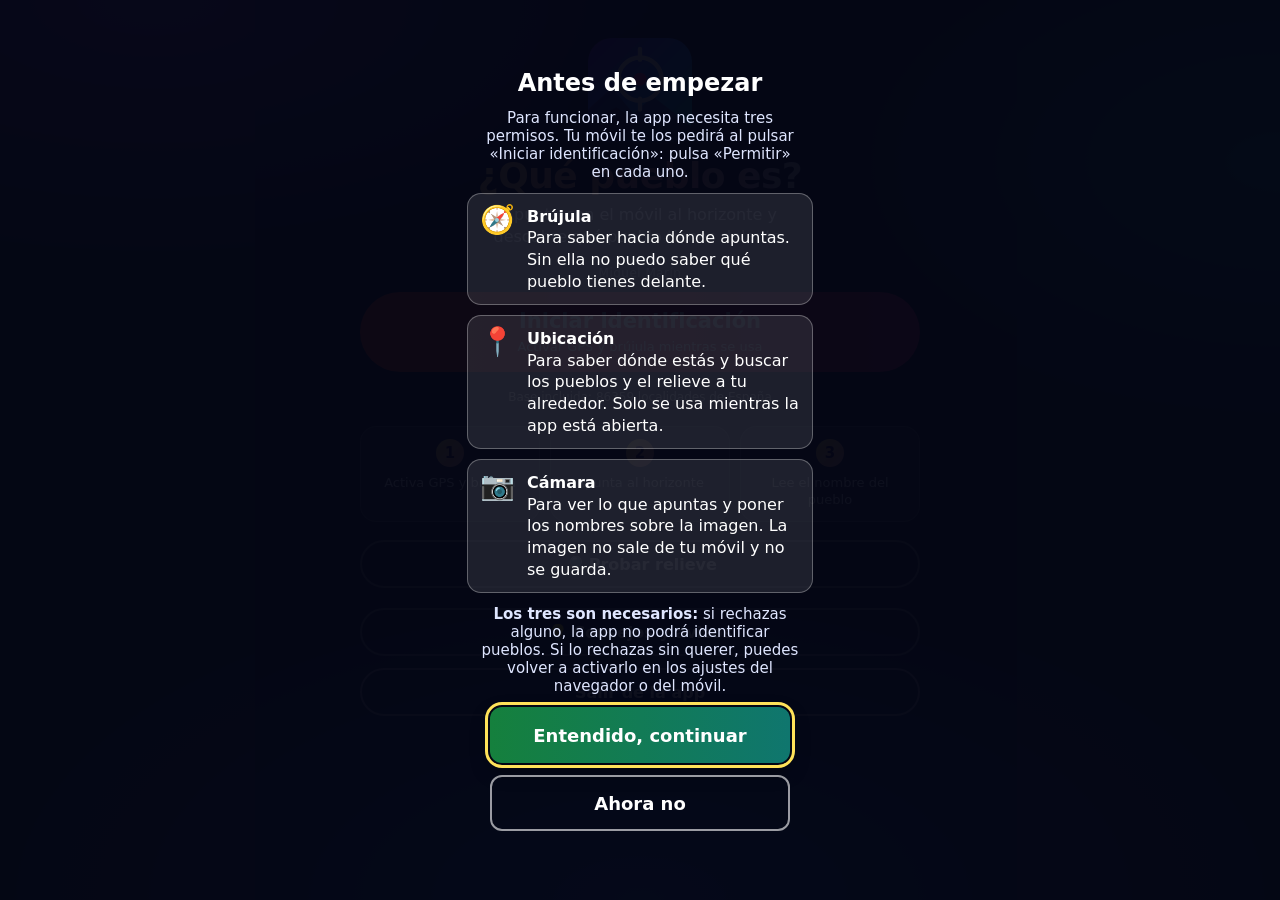
==== index_con_relieve.html @ a260e472 "Add files via upload" ====
<!DOCTYPE html>
<html lang="es">
<head>
<meta charset="utf-8">
<meta name="viewport" content="width=device-width, initial-scale=1, viewport-fit=cover">
<title>¿Qué pueblo es?</title>
<meta name="description" content="Apunta con el móvil al horizonte y descubre qué pueblo tienes delante.">
<meta name="theme-color" content="#0b1026">
<link rel="manifest" href="manifest.json">
<link rel="apple-touch-icon" href="icon.png">
<link rel="icon" type="image/png" href="icon.png">
<meta name="apple-mobile-web-app-capable" content="yes">
<meta name="mobile-web-app-capable" content="yes">
<meta name="apple-mobile-web-app-status-bar-style" content="black-translucent">
<meta name="apple-mobile-web-app-title" content="¿Qué pueblo?">
<style>
/* ---- Base ---- */
:root{color-scheme:dark;box-sizing:border-box}
html{background:#0b1026}
html,body{color:#fff;font-family:system-ui,-apple-system,"Segoe UI",Roboto,sans-serif}
body{margin:0;background:linear-gradient(160deg,#6a11cb 0%,#2575fc 50%,#00c9a7 100%) fixed}
body:not(.on){background:radial-gradient(60% 40% at 12% 0%,rgba(124,58,237,.6),transparent 70%),radial-gradient(50% 40% at 100% 18%,rgba(0,201,167,.45),transparent 70%),radial-gradient(70% 50% at 50% 100%,rgba(37,117,252,.55),transparent 70%),#0b1026;background-attachment:fixed;min-height:100vh}
main{position:relative;z-index:2;max-width:560px;margin:0 auto;padding:calc(env(safe-area-inset-top,0px) + 16px) 16px calc(env(safe-area-inset-bottom,0px) + 16px)}
p{color:#eef2ff;margin:4px 0 14px;font-size:15px}
button{width:100%;min-height:48px;padding:14px;font-size:17px;font-family:inherit;border:0;border-radius:12px;background:linear-gradient(90deg,#d63a12,#b8420a);box-shadow:0 8px 20px rgba(0,0,0,.3);color:#fff;font-weight:600}
button:focus-visible,summary:focus-visible,input:focus-visible,select:focus-visible{outline:3px solid #ffe259;outline-offset:2px}

/* ---- Portada ---- */
#hero{text-align:center;padding:22px 0 6px}
.logo{width:104px;height:104px;display:block;margin:0 auto 14px;filter:drop-shadow(0 14px 24px rgba(0,0,0,.5))}
#hero h1{font-size:36px;line-height:1.1;margin:0 0 8px;letter-spacing:-.5px;background:linear-gradient(90deg,#ffe259,#ff9a9e 55%,#7ee8fa);-webkit-background-clip:text;background-clip:text;-webkit-text-fill-color:transparent}
#hero p{font-size:16px;line-height:1.4;margin:0 auto 22px;max-width:30ch;color:#dfe6ff}
#go{font-size:19px;padding:17px;border-radius:999px;background:linear-gradient(90deg,#e03a1b,#c01b64);animation:pulso 2.4s infinite}
@keyframes pulso{0%,100%{box-shadow:0 8px 22px rgba(221,36,118,.45),0 0 0 0 rgba(255,81,47,.45)}50%{box-shadow:0 8px 22px rgba(221,36,118,.45),0 0 0 14px rgba(255,81,47,0)}}
@media (prefers-reduced-motion:reduce){#go{animation:none}}
#avisoCob{display:none;width:100%;margin:0 auto 16px;max-width:34ch;min-height:0;padding:10px 14px;font-size:15px;font-weight:600;line-height:1.35;border-radius:14px;background:rgba(255,226,89,.16);border:1px solid rgba(255,226,89,.6);box-shadow:none;color:#fff}
#go .go1{display:block;font-size:21px;font-weight:800;line-height:1.2}
#go .go2{display:block;font-size:13px;font-weight:500;line-height:1.3;margin-top:4px;opacity:.95}
.pasos{display:grid;grid-template-columns:repeat(3,1fr);gap:10px;margin:22px 0 14px}
.pasos div{background:rgba(255,255,255,.1);border:1px solid rgba(255,255,255,.18);border-radius:16px;padding:12px 8px;text-align:center;font-size:13px;line-height:1.3;color:#eef2ff;-webkit-backdrop-filter:blur(8px);backdrop-filter:blur(8px)}
.pasos b{display:flex;width:28px;height:28px;margin:0 auto 8px;border-radius:50%;align-items:center;justify-content:center;font-size:15px;color:#1b1040;background:linear-gradient(135deg,#ffe259,#ff9a9e)}
#prov{padding:14px;background:rgba(255,255,255,.1);border:1px solid rgba(255,255,255,.18);border-radius:16px;font-size:15px}
#prov summary{font-weight:600;font-size:16px;cursor:pointer}
#plist{max-height:260px;overflow:auto;display:grid;grid-template-columns:1fr 1fr;gap:6px 10px;margin-top:8px}
#plist label{display:flex;gap:10px;align-items:center;min-height:44px;font-size:16px}
#plist label.hecha{color:#86efac;font-weight:700}
#plist input{accent-color:#ffe259;width:22px;height:22px;flex:none}
.fila{display:flex;gap:8px;margin-top:8px}
.fila button{min-height:48px;padding:12px;font-size:16px;background:rgba(255,255,255,.3);box-shadow:none}
#dl{margin-top:12px;border-radius:999px;background:linear-gradient(90deg,#1d4ed8,#0f766e);box-shadow:none;font-size:17px;font-weight:700;min-height:52px;padding:14px}
#dl:disabled{opacity:.6}
#dlst{font-size:15px;line-height:1.4;margin-top:10px;text-align:center}
#dlst:empty{display:none}
#dlst.mal{background:rgba(185,28,28,.4);border:1px solid #fecaca;border-radius:12px;padding:10px 12px}
#barra{display:none;height:8px;border-radius:99px;background:rgba(255,255,255,.2);margin-top:10px;overflow:hidden}
#barraI{display:block;height:100%;width:0;background:linear-gradient(90deg,#ffe259,#ff9a9e);transition:width .3s}
#probar,#cerrar,#volverMapa,#vconsejos{border-radius:999px;background:transparent;box-shadow:none}
#masop{margin-top:6px;border-radius:16px;background:rgba(255,255,255,.06);border:1px solid rgba(255,255,255,.18);padding:0 14px}
#masop summary{min-height:48px;display:flex;align-items:center;justify-content:center;gap:8px;font-size:16px;font-weight:600;cursor:pointer;list-style:none}
#masop summary::-webkit-details-marker{display:none}
#masop summary::after{content:"▾";transition:transform .2s}
#masop[open] summary::after{transform:rotate(180deg)}
#masop[open]{padding-bottom:14px}
#abrirmapa{min-height:52px;padding:14px;font-size:16px;font-weight:700;text-align:center;background:rgba(255,255,255,.1);border:1px solid rgba(255,255,255,.18);border-radius:16px;box-shadow:none;margin-bottom:12px}
#mapaPant{display:none}
body.mapa #mapaPant{display:block}
body.mapa #hero,body.mapa #extras{display:none}
#mapaPant h2{margin:10px 0 4px;font-size:26px}
#mapaAviso{display:none;background:rgba(255,226,89,.16);border:1px solid rgba(255,226,89,.55);border-radius:14px;padding:11px 13px;font-size:14px;line-height:1.45;margin:0 0 14px;color:#fff}
#mapaPant #plist{max-height:50vh}
#volverMapa{margin-top:18px;border:2px solid rgba(255,255,255,.45);font-size:16px;padding:12px}
#probres{font-size:14px;line-height:1.5;margin-top:8px;text-align:center;color:#ffe259}
#probar{margin-top:4px;border:2px solid rgba(255,255,255,.35);font-size:16px;min-height:48px;padding:11px}
#vconsejos{margin-top:12px;border:2px solid rgba(255,255,255,.35);font-size:16px;min-height:48px;padding:12px}
#cerrar{margin-top:12px;border:2px solid rgba(255,255,255,.45);font-size:16px;min-height:48px;padding:12px}
#adios{display:none;position:fixed;inset:0;z-index:20;flex-direction:column;align-items:center;justify-content:center;gap:12px;text-align:center;padding:30px;color:#fff;background:radial-gradient(60% 40% at 12% 0%,rgba(124,58,237,.7),transparent 70%),radial-gradient(70% 50% at 50% 100%,rgba(37,117,252,.6),transparent 70%),#0b1026}
#conf{display:none;position:fixed;inset:0;z-index:30;flex-direction:column;align-items:center;justify-content:center;gap:14px;text-align:center;padding:30px;color:#fff;background:rgba(5,7,20,.94)}
#conf h2{margin:0;font-size:24px}
#conf p{max-width:30ch;color:#dfe6ff;margin:0 0 6px;font-size:17px}
#conf button{max-width:300px;min-height:56px;font-size:18px;font-weight:700}
#confno{background:linear-gradient(90deg,#15803d,#0f766e)}
#confsi{background:#b91c1c;border:2px solid #fecaca;box-shadow:none}
#estado{display:none}
body.on #estado{display:grid;grid-template-columns:repeat(3,1fr);gap:5px;margin:4px 0 2px}
.ch{display:flex;align-items:center;justify-content:center;text-align:center;min-height:44px;padding:4px 6px;border-radius:14px;font-size:15px;font-weight:800;line-height:1.2;color:#fff;border:2px solid transparent}
.ch.ok{background:#15803d;border-color:#86efac}
.ch.av{background:#b45309;border-color:#fcd34d}
.ch.mal{background:#b91c1c;border-color:#fecaca}
.ch.n{background:rgba(0,0,0,.5);border-color:rgba(255,255,255,.55)}
#permisos{display:none;position:fixed;inset:0;z-index:30;flex-direction:column;align-items:center;justify-content:center;gap:12px;padding:24px;color:#fff;background:rgba(5,7,20,.96);overflow:auto}
#autor{display:block;margin:-4px 0 12px;font-size:12px;letter-spacing:.04em;color:#dfe6ff;opacity:.7;text-align:center}
#permisos h2{margin:0;font-size:24px;text-align:center}
#permisos p{max-width:34ch;margin:0;text-align:center;color:#dfe6ff;font-size:15px}
#permisos ul{list-style:none;margin:0;padding:0;max-width:34ch;display:grid;gap:10px}
#permisos li{display:flex;gap:12px;align-items:flex-start;font-size:16px;line-height:1.35;background:rgba(255,255,255,.1);border:1px solid rgba(255,255,255,.3);border-radius:14px;padding:12px}
#permisos .pi{font-size:28px;line-height:1}
#permisos button{max-width:300px;min-height:56px;font-size:18px;font-weight:700}
#permok{background:linear-gradient(90deg,#15803d,#0f766e)}
#permno{background:transparent;border:2px solid rgba(255,255,255,.6);box-shadow:none}
#adios h2{margin:0}
#adios p{max-width:28ch;color:#dfe6ff;margin:0 0 10px}
#adios button{max-width:240px}
.emoji{font-size:54px}

/* ---- Resultados ---- */
#rumbo{display:inline-block;background:rgba(255,255,255,.22);padding:4px 14px;border-radius:999px;font-size:20px;font-weight:700;color:#fff;margin:16px 0 4px}
#mejor{font-size:34px;font-weight:700;margin:6px 0;min-height:48px;word-break:break-word;background:linear-gradient(90deg,#ffe259,#ff9a9e);-webkit-background-clip:text;background-clip:text;-webkit-text-fill-color:transparent;color:transparent}
.it{background:rgba(255,255,255,.2);border:0;border-left:6px solid #ffe259;border-radius:10px;padding:10px 12px;margin:6px 0;display:flex;justify-content:space-between;gap:8px;font-size:15px;color:#fff;-webkit-backdrop-filter:blur(6px);backdrop-filter:blur(6px)}
.it:nth-child(2){border-left-color:#ff6ec4}
.it:nth-child(3){border-left-color:#7ee8fa}
.it span:last-child{color:#fff;opacity:.85;white-space:nowrap}
#msg{color:#fff;opacity:.9;font-size:14px;margin-top:12px;text-align:center}
#msg.aviso{opacity:1;font-size:16px;font-weight:600;line-height:1.4;padding:10px 12px;border-radius:12px;background:rgba(255,226,89,.18);border:1px solid rgba(255,226,89,.6)}
#brj{font-size:13px;color:#ffe259;text-align:center;margin-top:6px}
#info{font-size:12px;opacity:.85;margin-top:6px;text-align:center}

/* ---- Modo cámara (body.on) ---- */
#cam{position:fixed;inset:0;width:100%;height:100%;object-fit:cover;z-index:0;background:#000;display:none;transform-origin:center center}
#mira{display:none;position:fixed;left:50%;top:50%;width:70px;height:70px;margin:-35px 0 0 -35px;border:2px solid #00f5d4;border-radius:50%;box-shadow:0 0 0 1px rgba(0,0,0,.5),0 0 18px #00f5d4;z-index:1;pointer-events:none;transition:top .2s}
#mira::after{content:"";position:absolute;left:50%;top:50%;width:10px;height:10px;margin:-5px 0 0 -5px;background:#ff2d95;border-radius:50%;box-shadow:0 0 10px #ff2d95}
#sil{position:fixed;inset:0;width:100%;height:100%;z-index:1;pointer-events:none;display:none}
#etq{position:fixed;inset:0;z-index:1;pointer-events:none;overflow:hidden}
#etq>i,#etq>div{left:0;top:0;will-change:transform}
.et{position:absolute;transform:translate(-50%,-100%);padding:4px 10px;border-radius:999px;background:rgba(0,0,0,.82);border:1px solid rgba(255,255,255,.35);color:#fff;font-size:15px;font-weight:700;white-space:nowrap}
.et small{font-weight:500;opacity:.95}
body.on #cam,body.on #mira{display:block}
.pt{position:absolute;width:14px;height:14px;margin:-7px 0 0 -7px;border-radius:50%;border:2px solid #fff;box-shadow:0 0 0 1px rgba(0,0,0,.7),0 0 6px rgba(0,0,0,.8)}
.pt.sel{width:22px;height:22px;margin:-11px 0 0 -11px;border-width:3px;animation:lat 1.2s infinite}
@keyframes lat{0%{box-shadow:0 0 0 0 rgba(255,255,255,.85)}100%{box-shadow:0 0 0 16px rgba(255,255,255,0)}}
@media (prefers-reduced-motion:reduce){.pt.sel{animation:none}}
.ln{position:absolute;width:2px;margin-left:-1px;opacity:.85}
.pk{position:absolute;width:0;height:0;margin-left:-8px;border-left:8px solid transparent;border-right:8px solid transparent;border-bottom:15px solid #80ed99;filter:drop-shadow(0 0 2px #000)}
.et{border-width:2px}
.et.sel{font-size:18px;color:#111}
.et.sel small{opacity:.9}
#leyenda{display:none}
body.on #leyenda{display:block;position:fixed;z-index:1;left:8px;top:50%;transform:translateY(-50%);padding:6px 10px;border-radius:10px;background:rgba(0,0,0,.75);font-size:14px;font-weight:600;line-height:1.6;pointer-events:none}
#leyenda i{display:inline-block;width:10px;height:10px;border-radius:50%;margin-right:5px;vertical-align:-1px;border:1px solid #fff}
#leyenda div{display:none}
#leyenda div.v{display:block}
body.on #leyenda.vacia{display:none}
body.on main{max-width:none;background:linear-gradient(135deg,rgba(106,17,203,.8),rgba(37,117,252,.72));border-radius:0 0 16px 16px;padding:calc(env(safe-area-inset-top,0px) + 6px) 12px 8px}
/* Panel compacto: deja más cámara a la vista para los pueblos */
body.on #rumbo{font-size:14px;margin:4px 0 2px;padding:3px 10px;flex:1 1 auto;min-width:0;max-width:100%;white-space:nowrap;overflow:hidden;text-overflow:ellipsis;vertical-align:top}
body.on .ch{min-height:34px;padding:2px 4px;border-radius:12px;font-size:13px}
body.on #mejor{min-height:36px;margin:2px 0;line-height:1.15}
body.on .it{padding:5px 10px;margin:3px 0;font-size:14px}
body.on #msg{margin-top:4px;font-size:13px;line-height:1.25}
body.on #msg.aviso{font-size:14px;padding:6px 10px}
body.on #brj{margin-top:3px;font-size:12px;line-height:1.25}
body.on #info{display:none}
/* Pestaña para plegar el panel: solo quedan el rumbo y el nombre del pueblo */
#plegar{display:none}
body.on #plegar{display:block;position:absolute;left:50%;bottom:-26px;transform:translateX(-50%);width:68px;min-height:0;height:26px;padding:0;border:1px solid rgba(255,255,255,.4);border-top:0;border-radius:0 0 14px 14px;background:rgba(37,40,120,.88);box-shadow:none;font-size:13px;line-height:1;z-index:3}
body.on main.plegado #estado,body.on main.plegado #lista,body.on main.plegado #msg,body.on main.plegado #brj,body.on main.plegado #rumbo{display:none}
body:not(.on) #rumbo,body:not(.on) #mejor,body:not(.on) #lista{display:none}
body.on #hero,body.on #extras{display:none}
/* Solo con la cámara activa se bloquea el zoom del navegador (el pellizco controla el zoom de la cámara) */
body.on,body.on *{touch-action:pan-x pan-y}
#bar,#zoom{display:none}
/* Barra inferior: icono + texto bajo cada botón */
body.on #bar{display:grid;grid-template-columns:repeat(4,1fr);gap:8px;position:fixed;z-index:5;left:0;right:0;bottom:0;padding:8px 8px calc(env(safe-area-inset-bottom,0px) + 8px);background:rgba(8,10,28,.94);-webkit-backdrop-filter:blur(10px);backdrop-filter:blur(10px);border-top:1px solid rgba(255,255,255,.2)}
#bar button{display:flex;flex-direction:column;align-items:center;justify-content:center;gap:2px;width:auto;min-width:0;min-height:68px;padding:6px 2px;border:2px solid rgba(255,255,255,.55);border-radius:14px;background:rgba(255,255,255,.14);box-shadow:none;font-size:14px;font-weight:700;line-height:1.15;text-align:center}
#bar .ic{font-size:24px;line-height:1}
#bar #calbtn{background:#1d4ed8;border-color:#bfdbfe}
#calbtn.pista{animation:pista 1s ease-in-out 6}
@keyframes pista{0%,100%{box-shadow:0 0 0 0 rgba(255,226,89,.9)}50%{box-shadow:0 0 0 8px rgba(255,226,89,0)}}
@media (prefers-reduced-motion:reduce){#calbtn.pista{animation:none;outline:3px solid #ffe259}}
/* Terminar: arriba a la derecha, lejos de la barra, y siempre con confirmación */
/* Terminar: en la primera fila del panel, a la derecha del rumbo, sin tapar los botones de estado */
#fila1{display:none}
body.on #fila1{display:flex;align-items:center;justify-content:space-between;gap:8px}
body.on #salir{display:flex;align-items:center;justify-content:center;gap:6px;flex:none;margin-left:auto;width:auto;min-width:44px;min-height:36px;padding:4px 12px;border:2px solid #fecaca;border-radius:999px;background:#b91c1c;box-shadow:none;font-size:14px;font-weight:700}
/* Interruptores: color + «Sí/No» siempre visibles */
#bar .tg[aria-pressed="true"]{background:#15803d;border-color:#86efac}
#bar .tg[aria-pressed="false"]{background:rgba(255,255,255,.1);border-color:rgba(255,255,255,.55)}
.est{display:inline-block;min-width:40px;padding:1px 8px;border-radius:99px;font-size:12px;font-weight:800;line-height:1.3}
.tg[aria-pressed="true"] .est{background:#fff;color:#14532d}
.tg[aria-pressed="false"] .est{background:rgba(255,255,255,.22);color:#fff}
.tg[aria-pressed="true"] .est::after{content:"Sí"}
.tg[aria-pressed="false"] .est::after{content:"No"}
/* Aldeas: dice qué se ve (pueblos y aldeas, o solo pueblos) en vez de Sí/No */
#aldeas .est{min-width:0;padding:1px 6px;font-size:11px;line-height:1.15;white-space:normal;text-align:center;border-radius:10px}
#aldeas[aria-pressed="true"] .est::after{content:"Con aldeas"}
#aldeas[aria-pressed="false"] .est::after{content:"Solo pueblos"}
/* Más lejos: muestra el alcance real en km en vez de Sí/No */
#lejosb[aria-pressed="false"] .est::after{content:"40 km"}
#lejosb[aria-pressed="true"] .est::after{content:"80 km"}
/* Zoom con nivel visible + botón de enfoque con texto */
body.on #zoom{display:flex;flex-direction:column;align-items:center;gap:6px;position:fixed;z-index:5;right:8px;top:50%;transform:translateY(-50%);padding:8px 6px;border-radius:18px;background:rgba(0,0,0,.55)}
#zoom button{display:flex;flex-direction:column;align-items:center;justify-content:center;width:56px;height:52px;padding:0;border:2px solid rgba(255,255,255,.6);border-radius:14px;font-size:26px;line-height:1;background:rgba(255,255,255,.2);box-shadow:none}
#zoom #enf{height:58px;font-size:12px;font-weight:700;gap:2px;margin-top:4px}
#zoom #enf .ic{font-size:22px;line-height:1}
#toast{display:none;position:fixed;z-index:6;left:50%;bottom:calc(env(safe-area-inset-bottom,0px) + 176px);transform:translateX(-50%);width:max-content;max-width:86vw;padding:12px 20px;border-radius:999px;background:rgba(0,0,0,.9);border:1px solid rgba(255,255,255,.6);font-size:16px;font-weight:600;text-align:center;pointer-events:none}
#toast.v{display:block;animation:tst 6s ease forwards}
@keyframes tst{0%{opacity:0}8%{opacity:1}85%{opacity:1}100%{opacity:0}}
#foco{position:fixed;width:74px;height:74px;margin:-37px 0 0 -37px;border:2px solid #ffe259;border-radius:50%;box-shadow:0 0 0 1px rgba(0,0,0,.5);z-index:1;pointer-events:none;display:none}
#foco.v{display:block;animation:foc 1.2s ease-out forwards}
#giro{display:none}
@media (orientation:landscape) and (pointer:coarse){body.on #giro{display:flex;position:fixed;inset:0;z-index:40;flex-direction:column;align-items:center;justify-content:center;gap:8px;padding:24px;box-sizing:border-box;background:rgba(5,7,20,.94);color:#fff;font-size:20px;font-weight:700;text-align:center}body.on #giro small{font-size:14px;font-weight:500;opacity:.9}}
#toque{position:fixed;left:0;top:0;z-index:3;pointer-events:none;display:none;max-width:80vw;box-sizing:border-box;padding:8px 14px;border-radius:14px;background:rgba(0,0,0,.88);border:2px solid #ffe259;color:#fff;font-size:18px;font-weight:700;text-align:center;box-shadow:0 6px 18px rgba(0,0,0,.5)}
#toque small{display:block;font-weight:500;font-size:13px;opacity:.9}
@keyframes foc{0%{transform:scale(1.6);opacity:.2}25%{transform:scale(1);opacity:1}100%{transform:scale(1);opacity:0}}
#fdw{display:none}
body.on #fdw.v{display:flex;align-items:center;gap:10px;position:fixed;z-index:5;left:12%;right:12%;bottom:calc(env(safe-area-inset-bottom,0px) + 100px);padding:8px 14px;border-radius:999px;background:rgba(0,0,0,.7);font-size:15px;font-weight:600}
#fdw input{flex:1;width:auto;min-width:0;height:32px}
#fdw button{width:auto;min-height:48px;padding:8px 16px;font-size:15px;box-shadow:none;background:rgba(255,255,255,.3)}
#zval{font-size:13px;font-weight:800;color:#fff;text-shadow:0 1px 3px #000;white-space:nowrap;padding:2px 0}

/* ---- Panel de calibración (compacto, deja visible la mira) ---- */
#cal{display:none;position:fixed;z-index:15;left:0;right:0;bottom:0;max-height:46vh;overflow:auto;-webkit-overflow-scrolling:touch;padding:12px 16px calc(env(safe-area-inset-bottom,0px) + 14px);background:rgba(10,12,30,.98);color:#fff;border-radius:22px 22px 0 0;box-shadow:0 -10px 30px rgba(0,0,0,.5)}
#cal h3{margin:0 0 4px;font-size:17px}
#cal p{font-size:13px;line-height:1.35;margin:0 0 8px;color:#dfe6ff}
#cal select{width:100%;min-height:48px;padding:10px;font-size:16px;border-radius:12px;border:1px solid rgba(255,255,255,.3);background:#1a1d3a;color:#fff;margin-bottom:6px}
#cal .chk{display:flex;gap:10px;align-items:center;font-size:15px;min-height:44px;margin:0}
#cal .chk input{width:22px;height:22px;flex:none}
.cs{display:flex;align-items:center;gap:8px;margin:8px 0 6px;font-size:15px;line-height:1.3;font-weight:600}
.cs b{display:inline-flex;flex:none;width:26px;height:26px;border-radius:50%;align-items:center;justify-content:center;font-size:14px;color:#1b1040;background:#ffe259}
#cal button{margin-top:0;min-height:48px;font-size:16px;padding:12px 8px}
#cal #calreset,#cal #calcerrar{background:transparent;border:2px solid rgba(255,255,255,.6);box-shadow:none}
#cal #calocho,#cal #calhor,#cal #calgps,#cal #calreset{margin-top:8px;width:100%}
#calok{background:linear-gradient(90deg,#15803d,#0f766e);font-weight:800;font-size:17px}
#calgps{background:linear-gradient(90deg,#1d4ed8,#0f766e)}
#calocho{background:linear-gradient(90deg,#6d28d9,#1d4ed8)}
#calhor{background:linear-gradient(90deg,#0f766e,#1d4ed8)}
.fila2{display:grid;grid-template-columns:1fr 1fr;gap:8px;margin-top:8px}
.calok2{grid-template-columns:2fr 1fr}
#calst{font-size:14px;line-height:1.4;color:#ffe259;margin:8px 0 0;min-height:20px}
#ocho{text-align:center}
#ochot{font-size:15px;line-height:1.4;margin:6px 0 10px;color:#ffe259}
#cal.menu{max-height:74vh}
#cal .cv{display:none}
#cal .cm{display:flex;gap:12px;align-items:center;justify-content:flex-start;text-align:left;width:100%;margin-top:8px;min-height:64px;padding:10px 12px;border-radius:14px;background:rgba(255,255,255,.12);border:1px solid rgba(255,255,255,.4);box-shadow:none;font-size:16px;font-weight:700;line-height:1.25}
#cal .cm small{display:block;font-weight:400;font-size:13px;opacity:.92}
#cal .cm .ic{font-size:26px;line-height:1;flex:none}
#cal .cback{background:transparent;border:2px solid rgba(255,255,255,.6);box-shadow:none;margin-bottom:8px;min-height:44px;padding:8px 14px;width:auto}
#cal .nota{font-size:13px;line-height:1.4;color:#dfe6ff;margin:8px 0 0}
#guia{display:none;position:fixed;inset:0;z-index:32;flex-direction:column;align-items:center;gap:10px;padding:calc(env(safe-area-inset-top,0px) + 18px) 18px calc(env(safe-area-inset-bottom,0px) + 18px);color:#fff;background:rgba(5,7,20,.97);overflow:auto;-webkit-overflow-scrolling:touch}
#guia h2{margin:0;font-size:24px;text-align:center}
#guia h3{margin:8px 0 0;font-size:17px;color:#ffe259;width:100%;max-width:38ch}
#guia ul{list-style:none;margin:0;padding:0;max-width:38ch;width:100%;display:grid;gap:8px}
#guia li{display:flex;gap:12px;align-items:flex-start;font-size:15px;line-height:1.35;background:rgba(255,255,255,.1);border:1px solid rgba(255,255,255,.3);border-radius:14px;padding:10px 12px}
#guia .pi{font-size:24px;line-height:1;flex:none;width:30px;text-align:center}
#guia button{max-width:300px;min-height:56px;font-size:18px;font-weight:700;margin-top:6px;flex:none;background:linear-gradient(90deg,#15803d,#0f766e)}
</style>
</head>
<body>
<video id="cam" playsinline muted autoplay></video>
<canvas id="sil" aria-hidden="true"></canvas>
<div id="etq"></div>
<div id="mira"></div>
<div id="foco" aria-hidden="true"></div>
<div id="giro" role="status">📱 Pon el móvil en vertical<small>La brújula y las etiquetas solo funcionan con el móvil en posición vertical.</small></div>
<div id="toque" role="status" aria-live="polite"></div>
<div id="leyenda" aria-hidden="true"><div id="lgC"><span style="color:#ff4d6d">●</span> ciudad</div><div id="lgP"><span style="color:#ffd60a">●</span> pueblo</div><div id="lgA"><span style="color:#00e5ff">●</span> aldea</div><div id="lgK"><span style="color:#80ed99">▲</span> Pico</div></div>
<main>
<button id="plegar" type="button" aria-label="Ocultar o mostrar el panel" aria-expanded="true">▲</button>
<section id="hero">
<svg class="logo" viewBox="0 0 96 96" aria-hidden="true"><defs><linearGradient id="lg" x1="0" y1="0" x2="1" y2="1"><stop offset="0" stop-color="#6a11cb"/><stop offset=".5" stop-color="#2575fc"/><stop offset="1" stop-color="#00c9a7"/></linearGradient><clipPath id="lc"><rect width="96" height="96" rx="22"/></clipPath></defs><rect width="96" height="96" rx="22" fill="url(#lg)"/><g clip-path="url(#lc)"><path d="M0 96V66l22-20 20 24 18-16 36 28v14z" fill="#28105a" opacity=".6"/><path d="M0 96V78l26-14 22 14 20-10 28 14v14z" fill="#140a3c" opacity=".75"/></g><circle cx="48" cy="38" r="20" fill="none" stroke="#fff" stroke-width="4"/><path d="M48 10v10M48 56v10M20 38h10M66 38h10" stroke="#fff" stroke-width="4" stroke-linecap="round"/><circle cx="48" cy="38" r="6" fill="#ff2d95"/></svg>
<h1>¿Qué pueblo es?</h1>
<p>Apunta con el móvil al horizonte y descubre qué pueblo tienes delante.</p>
<small id="autor">Miguel Marín</small>
<button id="go" type="button"><span class="go1">Iniciar identificación</span><span class="go2">Activar GPS y brújula mientras se usa</span></button>
</section>
<div id="fila1"><div id="rumbo"></div><button id="salir" type="button" title="Termina la identificación y apaga cámara, GPS y brújula"><span aria-hidden="true">✕</span><span>Terminar</span></button></div>
<div id="estado" aria-label="Estado de GPS, brújula y calibración"><span id="eGps" class="ch n">GPS …</span><span id="eBrj" class="ch n">Brújula …</span><span id="eCal" class="ch n">Sin calibrar</span></div>
<div id="mejor" aria-live="polite" aria-atomic="true"></div>
<div id="lista"></div>
<div id="msg" role="status"></div>
<div id="brj"></div>
<div id="info"></div>
<section id="extras">
<div class="pasos"><div><b aria-hidden="true">1</b>Activa GPS y brújula</div><div><b aria-hidden="true">2</b>Apunta al horizonte</div><div><b aria-hidden="true">3</b>Lee el nombre del pueblo</div></div>
<button id="probar" type="button">🔎 Probar relieve</button>
<div id="probres" role="status" aria-live="polite"></div>
<button id="vconsejos" type="button">💡 Consejos y avisos</button>
<button id="cerrar" type="button">Salir de la app</button>
</section>
<div id="zoom" role="group" aria-label="Zoom y enfoque de la cámara"><button id="zmas" type="button" aria-label="Acercar (más zoom)">＋</button><span id="zval">Zoom ×1</span><button id="zmenos" type="button" aria-label="Alejar (menos zoom)">−</button><button id="enf" type="button"><span class="ic" aria-hidden="true">◎</span><span>Enfocar</span></button></div>
<nav id="bar" aria-label="Controles de la cámara">
<button id="calbtn" type="button" title="Ajusta la brújula con un lugar que veas"><span class="ic" aria-hidden="true">🎯</span><span>Calibrar</span></button>
<button id="aldeas" class="tg" type="button" aria-pressed="true" title="Mostrar u ocultar aldeas pequeñas"><span class="ic" aria-hidden="true">🏘</span><span class="est" aria-hidden="true"></span></button>
<button id="picosb" class="tg" type="button" aria-pressed="false" title="Mostrar u ocultar nombres de picos"><span class="ic" aria-hidden="true">⛰</span><span>Picos</span><span class="est" aria-hidden="true"></span></button>
<button id="lejosb" class="tg" type="button" aria-pressed="false" aria-label="Más lejos: alcance 40 km" title="Alcance 40 km. Pulsa para ampliar a 80 km"><span class="ic" aria-hidden="true">🔭</span><span>Más lejos</span><span class="est" aria-hidden="true"></span></button>
</nav>
<div id="toast" role="status" aria-live="polite"></div>
<div id="fdw"><span>Foco</span><input type="range" id="fdist" min="0" max="1" step="0.01" value="1" aria-label="Distancia de enfoque (cerca a lejos)"><button id="fauto" type="button">Auto</button></div>
</main>
<div id="cal" role="dialog" aria-labelledby="calT" class="menu">
<div id="calmenu"><h3 id="calT">Calibrar la brújula</h3>
<p>Elige cómo quieres calibrar. Al pulsar una opción te explico los pasos.</p>
<button class="cm" id="cm1" type="button"><span class="ic" aria-hidden="true">📍</span><span>Con un lugar que veo<small>Recomendado: pones la mira sobre un pueblo conocido.</small></span></button>
<button class="cm" id="cm2" type="button"><span class="ic" aria-hidden="true">🚶</span><span>Andando o en coche<small>Se calibra sola al avanzar en línea recta.</small></span></button>
<button class="cm" id="cm3" type="button"><span class="ic" aria-hidden="true">∞</span><span>Hacer el 8 en el aire<small>Ajusta el sensor de la brújula del móvil.</small></span></button>
<button class="cm" id="cm4" type="button"><span class="ic" aria-hidden="true">🏔</span><span>Con el horizonte<small>Compara las montañas de la cámara con el relieve.</small></span></button>
<button class="cm" id="cm5" type="button"><span class="ic" aria-hidden="true">⚙️</span><span>Ajustes automáticos<small>Afinar sola al moverme, horizonte y silueta.</small></span></button>
<div class="fila2"><button id="calreset" type="button">Quitar calibración</button><button id="calcerrar" type="button">Cerrar</button></div>
</div>
<div class="cv" id="calv1"><button class="cback" type="button">← Otras opciones</button>
<h3>📍 Con un lugar que veo</h3>
<div class="cs"><b>1</b>Elige un lugar que veas</div>
<select id="calsel" aria-label="Lugar de referencia"></select>
<div class="cs"><b>2</b><span>Pon la mira encima (el punto <span style="color:#ff2d95">●</span> rosa). Solo importa que quede alineada de lado a lado; la altura da igual.</span></div>
<div class="cs"><b>3</b>Pulsa «Está en la mira»</div>
<label class="chk"><input type="checkbox" id="cal2"> Usar dos lugares (más preciso)</label>
<button id="calok" type="button">✓ Está en la mira</button>
</div>
<div class="cv" id="calv2"><button class="cback" type="button">← Otras opciones</button>
<h3>🚶 Andando o en coche</h3>
<div class="cs"><b>1</b>Pulsa «Empezar»</div>
<div class="cs"><b>2</b>Avanza en línea recta unos 30 m con el móvil en vertical apuntando hacia delante (en coche, que lo haga el acompañante)</div>
<div class="cs"><b>3</b>Al terminar se calibra sola</div>
<button id="calgps" type="button">▶ Empezar</button>
</div>
<div class="cv" id="calv3"><button class="cback" type="button">← Otras opciones</button>
<h3>∞ Hacer el 8 en el aire</h3>
<div class="cs"><b>1</b>Dibuja un 8 en el aire girando la muñeca, unos 10 segundos</div>
<div class="cs"><b>2</b>Sigue el punto amarillo de la figura</div>
<div class="cs"><b>3</b>Cuando diga «✓ Brújula calibrada», pulsa «Listo»</div>
<div id="ocho"><svg viewBox="0 0 120 70" width="150" height="88" aria-hidden="true"><path id="p8" d="M15,35 C15,5 55,5 60,35 C65,65 105,65 105,35 C105,5 65,5 60,35 C55,65 15,65 15,35 Z" fill="none" stroke="rgba(255,255,255,.45)" stroke-width="3"/><circle r="6" fill="#ffe259"><animateMotion dur="3s" repeatCount="indefinite" path="M15,35 C15,5 55,5 60,35 C65,65 105,65 105,35 C105,5 65,5 60,35 C55,65 15,65 15,35 Z"/></circle></svg><div id="ochot"></div><button id="ochocerrar" type="button">Listo</button></div>
</div>
<div class="cv" id="calv4"><button class="cback" type="button">← Otras opciones</button>
<h3>🏔 Con el horizonte</h3>
<div class="cs"><b>1</b>Apunta a un horizonte despejado con montañas, con el zoom en ×1 y el móvil recto</div>
<div class="cs"><b>2</b>Pulsa «Alinear ahora»</div>
<button id="calhor" type="button">🏔 Alinear ahora</button>
</div>
<div class="cv" id="calv5"><button class="cback" type="button">← Otras opciones</button>
<h3>⚙️ Ajustes automáticos</h3>
<label class="chk"><input type="checkbox" id="auto" checked> Afinar sola al moverme (&gt; 18 km/h)</label>
<label class="chk"><input type="checkbox" id="hzauto"> 📷 Corregir el rumbo con el horizonte de la cámara</label>
<label class="chk"><input type="checkbox" id="hzsil"> Dibujar la silueta del relieve sobre la cámara</label>
</div>
<div id="calst" role="status" aria-live="polite"></div>
</div>
<div id="conf" role="alertdialog" aria-modal="true" aria-labelledby="confT"><div class="emoji" aria-hidden="true">⏹</div><h2 id="confT">¿Terminar la identificación?</h2><p>Se apagarán la cámara, el GPS y la brújula.</p><button id="confno" type="button">Seguir mirando</button><button id="confsi" type="button">Sí, terminar</button></div>
<div id="permisos" role="dialog" aria-modal="true" aria-labelledby="permT"><h2 id="permT">Antes de empezar</h2><p>Para funcionar, la app necesita tres permisos. Tu móvil te los pedirá al pulsar «Iniciar identificación»: pulsa «Permitir» en cada uno.</p>
<ul><li><span class="pi" aria-hidden="true">🧭</span><span><b>Brújula</b><br>Para saber hacia dónde apuntas. Sin ella no puedo saber qué pueblo tienes delante.</span></li><li><span class="pi" aria-hidden="true">📍</span><span><b>Ubicación</b><br>Para saber dónde estás y buscar los pueblos y el relieve a tu alrededor. Solo se usa mientras la app está abierta.</span></li><li><span class="pi" aria-hidden="true">📷</span><span><b>Cámara</b><br>Para ver lo que apuntas y poner los nombres sobre la imagen. La imagen no sale de tu móvil y no se guarda.</span></li></ul>
<p><b>Los tres son necesarios:</b> si rechazas alguno, la app no podrá identificar pueblos. Si lo rechazas sin querer, puedes volver a activarlo en los ajustes del navegador o del móvil.</p>
<button id="permok" type="button">Entendido, continuar</button><button id="permno" type="button">Ahora no</button></div>
<div id="guia" role="dialog" aria-modal="true" aria-labelledby="guiaT"><h2 id="guiaT">Cómo se usa</h2>
<div id="guiaPerm" style="display:none;width:100%;max-width:38ch"><h3>Permisos que te pedirá el móvil</h3><ul><li><span class="pi" aria-hidden="true">🧭</span><span><b>Brújula</b>: para saber hacia dónde apuntas.</span></li><li><span class="pi" aria-hidden="true">📍</span><span><b>Ubicación</b>: para saber dónde estás y buscar los pueblos y el relieve.</span></li><li><span class="pi" aria-hidden="true">📷</span><span><b>Cámara</b>: para ver lo que apuntas. La imagen no sale de tu móvil.</span></li></ul></div>
<h3>Consejos</h3>
<ul><li><span class="pi" aria-hidden="true">👆</span><span>Apunta al horizonte con el móvil en vertical. El nombre grande es el pueblo que está bajo el punto rosa de la mira.</span></li><li><span class="pi" aria-hidden="true">🎯</span><span>Si el nombre no coincide con lo que ves, calibra la brújula.</span></li><li><span class="pi" aria-hidden="true">👀</span><span>La franja de arriba dice cuándo fiarte: <b>GPS</b>, <b>Brújula</b> (con su margen de error) y si está <b>Calibrada</b>.</span></li><li><span class="pi" aria-hidden="true">👉</span><span>Toca la pantalla para enfocar; pellizca para hacer zoom.</span></li></ul>
<h3>Botones de la cámara</h3>
<ul><li><span class="pi" aria-hidden="true">🎯</span><span><b>Calibrar</b>: abre las formas de corregir la brújula y te explica los pasos.</span></li><li><span class="pi" aria-hidden="true">🏘</span><span><b>Aldeas</b> (Con aldeas / Solo pueblos): indica si se ven pueblos y aldeas, o solo pueblos.</span></li><li><span class="pi" aria-hidden="true">⛰</span><span><b>Picos</b> (Sí/No): muestra los nombres de los picos con su altura.</span></li><li><span class="pi" aria-hidden="true">🔭</span><span><b>Más lejos</b> (40 km / 80 km): amplía hasta dónde busca pueblos.</span></li><li><span class="pi" aria-hidden="true">＋ −</span><span><b>Zoom</b>: acerca o aleja la cámara.</span></li><li><span class="pi" aria-hidden="true">◎</span><span><b>Enfocar</b>: enfoca el centro de la imagen.</span></li><li><span class="pi" aria-hidden="true">✕</span><span><b>Terminar</b> (arriba a la derecha): apaga cámara, GPS y brújula.</span></li></ul>
<button id="guiaok" type="button">Entendido</button></div>
<div id="adios" role="dialog" aria-modal="true" aria-labelledby="adiosT"><div class="emoji" aria-hidden="true">👋</div><h2 id="adiosT">Hasta pronto</h2><p>La cámara, la ubicación y la brújula están apagadas. Para cerrar del todo, quita la app desde el selector de apps (en iPhone, desliza hacia arriba desde el borde inferior).</p><button id="volver" type="button">Volver</button></div>
<script type="text/plain" id="datosPueblos">
42.6488711|-8.8173676|Rianxo|town
43.4845713|-8.2329968|Ferrol|town
42.7850763|-8.8877375|Noia|town
42.7583678|-8.9483626|Portosín|hamlet
42.7768546|-8.9293217|Boa|hamlet
43.5010981|-8.1923091|Narón|town
43.4736740|-8.1625614|Fene|town
43.5002779|-8.1582467|Neda|village
43.4072585|-8.1718823|Pontedeume|town
42.7644829|-8.9412497|A Gafa|hamlet
42.7262866|-9.0049547|O Porto do Son|town
43.6602391|-8.0546995|Cedeira|town
43.6843141|-7.8543679|Ortigueira|town
43.7726007|-7.6696466|O Porto de Bares|hamlet
43.3475909|-8.2045374|A Carreira|village
43.2792390|-8.2105792|Betanzos|town
43.4679723|-8.2809330|San Felipe|hamlet
42.8427024|-8.9082257|A Serra de Outes|village
43.1102989|-9.0327488|Vimianzo|town
43.1310578|-9.1825585|Camariñas|town
42.9109711|-8.7349564|Negreira|town
43.4501505|-7.8531464|As Pontes de García Rodríguez|town
43.2134123|-8.6891286|Carballo|town
42.9064771|-9.2637890|Fisterra|village
42.9575581|-9.1917202|Cee|town
43.2428181|-8.9005051|Ponteceso|village
42.5564829|-8.9922031|Santa Uxía de Ribeira|town
42.9070880|-8.9540873|O Pino de Val|hamlet
43.0339953|-8.8066593|Santa Comba|town
42.8219590|-9.0878032|Carnota|village
43.4182399|-8.1378495|Chao de Ombre|hamlet
43.1068451|-9.2184819|Muxía|town
43.4263299|-8.2440387|Ares|town
43.4618239|-8.2571246|Mugardos|town
43.2843697|-8.0646267|O Pazo de Irixoa|village
43.3036513|-8.0776388|O Chao da Viña|hamlet
43.3407209|-8.1545102|O Tres|hamlet
42.6034611|-8.9380386|A Pobra do Caramiñal|town
43.3589688|-8.1798905|Leiro|hamlet
42.9000542|-8.9406511|Chacín|hamlet
42.9372599|-8.9912071|A Picota|village
42.9597143|-8.9508391|A Gueima|hamlet
42.9425054|-8.8752194|Pesaduira|hamlet
42.9423561|-8.8505767|Vilaserío|hamlet
42.9313251|-8.8142628|Portocamiño|hamlet
42.9333146|-8.8090625|Piaxe|hamlet
42.9281888|-8.7973901|O Rapote|hamlet
42.9121932|-8.7651584|Zas|hamlet
42.8795275|-8.5867479|Carballal|hamlet
42.8761625|-8.6105574|Roxos|hamlet
42.8861428|-8.6316155|Ventosa|hamlet
42.8921242|-8.6736000|Carballo|hamlet
42.8933567|-8.6826466|Trasmonte|hamlet
42.9054450|-8.6962309|A Ponte Maceira|hamlet
42.9051962|-8.7141894|A Barquiña|hamlet
42.9576329|-8.8600274|O Cornado|hamlet
42.9570339|-8.9189869|Santa Mariña|hamlet
42.9593434|-8.9465732|Bo Xesús|hamlet
42.9570027|-8.9570080|Vilar de Castro|hamlet
42.9565076|-8.9643601|Monte Aro|hamlet
42.9626546|-8.9750583|Lago|hamlet
42.9622874|-8.9847676|As Abeleiroas|hamlet
42.9604021|-9.0157419|Mollón|hamlet
42.9668518|-9.0396599|Olveiroa|hamlet
42.9736017|-9.0672355|O Logoso|hamlet
42.9840781|-9.0765920|Hospital|hamlet
42.9369557|-9.2018021|San Roque|hamlet
43.5351385|-8.1080629|A Torre|hamlet
43.5324161|-8.0720799|San Sadurniño|village
43.7189198|-7.8064114|O Porto de Espasante|hamlet
43.4979593|-8.0854337|O Eirixado|hamlet
43.5194493|-8.0996757|O Igrexario|hamlet
43.4277261|-8.2090418|Curmá|hamlet
43.4240974|-8.2037064|Redes|hamlet
43.4186891|-8.1609242|Cabanas|village
43.5455176|-8.1170377|A Pereiruga|hamlet
43.3132284|-8.3392104|Vilanova|hamlet
43.3180038|-8.3459069|O Vilar|hamlet
43.2951015|-8.3182815|A Fontenla|hamlet
43.3194701|-8.3504627|A Veiga|hamlet
43.3248872|-8.3374750|Mesón da Auga|hamlet
43.7412174|-7.8698084|Cariño|town
43.7088758|-7.9838599|Santo André de Teixido|hamlet
43.3927206|-8.1697498|Campolongo|hamlet
43.4645538|-8.2941496|San Cristovo|hamlet
43.4726618|-8.2890293|Martín|hamlet
43.4821599|-8.2685071|Brión|hamlet
43.4716032|-8.3164268|Cariño|hamlet
43.4967318|-8.2719491|Valón|hamlet
43.4405118|-8.1923226|O Piñeiro|hamlet
43.4455222|-8.1936358|A Armada|hamlet
43.4323494|-8.1984172|A Malata|hamlet
43.4736202|-8.1595978|O Cádavo|hamlet
43.4750239|-8.1583239|San Paio|hamlet
43.4319671|-8.2230500|Seselle|hamlet
43.4250805|-8.2129591|Curro|hamlet
43.4251066|-8.2104103|Mazaído|hamlet
43.4322873|-8.1905581|O Cotillón|hamlet
43.5349754|-7.9433899|A Igrexa|village
43.6068643|-8.1435370|Valdoviño|village
43.3344165|-8.0557053|Rebordelo|village
43.3355969|-8.1176071|O Aveal|hamlet
42.9933603|-8.7668427|Faxín|hamlet
43.4214613|-8.1676001|Cardeita|hamlet
43.4234773|-8.1752101|A Igrexa|hamlet
43.4078813|-8.1908664|Centroña|hamlet
42.9560085|-9.2632376|Buxán|hamlet
42.9604520|-9.2550935|Suarriba|hamlet
42.9720874|-9.2513297|Padrís|hamlet
43.0603752|-9.2394059|Martineto|hamlet
43.0115511|-9.2316651|Frixe|hamlet
43.0717043|-9.2436443|Cuño|hamlet
42.9518095|-9.2618098|Rial|hamlet
43.0787856|-9.2125412|Xurarantes|hamlet
42.9518315|-8.8037987|Corneira|hamlet
42.9152053|-8.4846469|A Sionlla de Arriba|hamlet
42.9091975|-8.4262589|San Paio|hamlet
43.0817109|-9.2285513|Lourido|hamlet
43.0079231|-9.2187882|A Ponte Nova|hamlet
42.9964469|-9.2092901|A Pereira|hamlet
42.9767523|-9.2396137|Tedín|hamlet
42.9728646|-9.2258767|A Carbaliza|hamlet
43.3963377|-8.1941152|Sambollo|hamlet
43.3810225|-8.2154196|A Herbosa|hamlet
43.3922162|-8.2062350|Parga|hamlet
43.4075539|-8.2008541|Vizús|hamlet
43.3967407|-8.2090681|Ver|hamlet
42.9306194|-8.1313897|Ribadiso de Abaixo|hamlet
43.1269872|-8.1432398|Curtis|village
43.0104042|-9.1179528|Dumbría|village
42.9189138|-8.3055061|A Brea|hamlet
42.9156954|-8.3230303|O Empalme|hamlet
43.4016609|-8.1587413|Esteiro|hamlet
43.4547503|-8.2488015|Catro Camiños|hamlet
43.4497627|-8.2384972|Rilo|hamlet
43.4551751|-8.2412500|A Pedreira|hamlet
43.4490913|-8.2486812|A Seaña|hamlet
43.4488728|-8.2435608|O Bailón|hamlet
43.4534999|-8.2474287|A Areosa|hamlet
43.4421360|-8.2347044|Pedrós|hamlet
43.4472212|-8.2559238|Simou|hamlet
43.4578385|-8.2369602|O Penedo|hamlet
43.4578379|-8.2381622|O Castro|hamlet
43.4543147|-8.2360108|O Galiñeiro|hamlet
43.4575743|-8.2176497|O Seixo|hamlet
43.2219125|-9.0059393|Laxe|village
43.1818974|-9.0536244|Mórdomo|hamlet
43.3138943|-8.8610348|Seiruga|hamlet
43.0403957|-8.0224927|Sobrado|village
43.0009184|-8.1336282|A Gándara|village
42.9405146|-7.9792573|A Veiga|hamlet
42.9458345|-7.9764428|Piñeiro|hamlet
43.0471871|-9.2324208|Morquintián|hamlet
43.0319947|-9.2351961|Guisamonde|hamlet
42.9363798|-9.2692313|San Salvador de Duio|hamlet
42.9662237|-9.2567705|Castrexe|hamlet
43.3121833|-8.1351122|Vilarciá|hamlet
42.9486946|-9.2755739|Castromiñán|hamlet
42.9434969|-9.2759645|Denle|hamlet
43.0384677|-9.2706468|Touriñán|hamlet
43.0429816|-9.2598526|Moreira|hamlet
43.0393536|-9.2788803|Campos|hamlet
42.9360436|-9.2799984|Vilar de Duio|hamlet
42.9989091|-9.1083889|As Carizas|hamlet
43.0424049|-9.1485469|A Pelexa|hamlet
43.0403717|-9.1464051|Senande|hamlet
43.0020980|-9.1102839|Casa da Cancela|hamlet
43.0320210|-9.1390180|Calo|hamlet
43.0483652|-9.1589650|Vilastose|hamlet
43.0840103|-9.1519548|Quintáns|hamlet
43.0854555|-9.1669332|San Martiño|hamlet
43.0835177|-9.1889962|Os Muños|hamlet
43.0853619|-9.1995400|Moraime|hamlet
42.7390228|-8.6602504|Padrón|town
42.7782069|-8.4029759|A Ponte Ulla|hamlet
42.8957579|-8.6878390|Reino|hamlet
42.7744106|-9.0575351|Muros|town
43.2645707|-7.9671110|O Gallado|hamlet
43.2795670|-7.9604994|As Leiras|hamlet
43.4352649|-8.0720309|As Neves|village
43.4379876|-8.1060269|Lavandeira de Abaixo|hamlet
43.1950263|-7.9816739|A Reborica|hamlet
43.2149251|-7.9811712|O Carballal|hamlet
43.2240273|-7.9793828|Pedramaior|hamlet
43.2388920|-7.9712213|Negrelle|hamlet
43.1391079|-8.0353711|Teixeiro|village
43.0782677|-8.0133682|As Cruces|hamlet
42.9689681|-8.1413955|Torneiros|hamlet
42.9043439|-8.1784328|Vilar|hamlet
42.9265820|-8.1634474|Arzúa|town
42.9090721|-7.9992084|Furelos|hamlet
42.8780088|-8.5786552|As Moas de Abaixo|hamlet
42.8774582|-8.5935114|Piñeiro|hamlet
42.8773124|-8.5670399|Sarela de Abaixo|hamlet
42.7708000|-8.9039049|Beiro|hamlet
42.7658457|-8.9006488|A Igrexa|hamlet
42.8270591|-8.4893736|A Susana|hamlet
42.9002357|-8.4465396|A Lavacolla|hamlet
42.8354897|-8.5092487|O Sisto|hamlet
42.9097112|-8.4729052|Reboredo|hamlet
42.8918857|-8.4503062|Vilamaior|hamlet
42.9046789|-8.3624169|O Pedrouzo|village
42.9145155|-8.3516341|A Rúa|hamlet
42.9145741|-8.0136139|Melide|town
42.7647739|-8.9045671|Becollo|hamlet
42.7530002|-8.9046505|Vilaboa|hamlet
42.8328749|-8.8078890|Vilardante|hamlet
42.8355659|-8.8070507|Vilafabeiro|hamlet
42.8237043|-8.8701524|Mirou|hamlet
42.8151211|-8.8558897|Roo de Abaixo|hamlet
42.8151983|-8.8384925|Liñaio|hamlet
42.8102790|-8.8674094|Paradela|hamlet
42.8224881|-8.8514307|O Castro|hamlet
42.8364607|-8.8489127|O Tambre|hamlet
42.8045205|-8.8454907|San Paio|hamlet
42.8255884|-8.8751106|A Ponte Nafonso|hamlet
42.8216927|-8.8382026|Pastoriza|hamlet
42.8091566|-8.8620926|Vilaverde|hamlet
42.8172408|-8.8406537|O Mato|hamlet
42.8142121|-8.8711316|Agrelo|hamlet
42.8338848|-8.8319540|Nimo|hamlet
42.8106072|-8.8475503|Muíño|hamlet
42.8026544|-8.8433377|Boña|hamlet
42.8348779|-8.8409184|Cornoas|isolated_dwelling
42.8021567|-8.8860467|Eiroa|hamlet
42.7998885|-8.8915813|Carracido|hamlet
42.8173109|-8.8858965|Seilán de Abaixo|hamlet
42.7912570|-8.8448360|O Castro|hamlet
42.7870714|-8.8394924|Cerquides|hamlet
42.7901883|-8.8328303|Soutorredondo|hamlet
42.7799919|-8.8089324|Vilacova|hamlet
42.7768030|-8.8683657|A Costa|hamlet
42.7768880|-8.8571965|A Devesa|hamlet
42.7851750|-8.8652813|Portobravo|village
42.7850556|-8.8625318|As Bouciñas|hamlet
42.7733513|-8.8573815|A Silva|hamlet
42.7647116|-8.8479227|Aldea Grande de Lousame|hamlet
42.7791641|-8.8586692|Cruído|hamlet
42.7956270|-8.8558207|Alvariza|hamlet
42.7965184|-8.8425706|Béxeres|hamlet
42.7973765|-8.8378258|Horta|hamlet
42.7971153|-8.8285710|Cairo|hamlet
42.7924347|-8.8220482|Lesende|hamlet
42.7931040|-8.8467310|O Coto|hamlet
42.7970433|-8.8398728|As Quintáns de Béxeres|hamlet
42.8139061|-9.0474328|O Lugar do Fondo|hamlet
42.8210756|-9.0471079|Arriba|hamlet
42.7811115|-9.0784789|Ventín|hamlet
42.7757597|-9.0835504|Taxes|hamlet
42.7982816|-8.8793234|Augalevada|hamlet
42.7857823|-8.9150911|Taramancos|hamlet
42.9054967|-7.9630640|O Meire|hamlet
42.8757751|-8.0922667|Rendos|hamlet
42.8920058|-8.0836432|Quintela|hamlet
42.8509563|-8.1459148|O Outeiro|hamlet
42.8655679|-8.1123694|Seoane|hamlet
42.9343777|-8.1652924|San Salvador|hamlet
42.9854549|-8.2225636|O Lameiro|hamlet
42.9252435|-8.2233187|A Calzada|hamlet
42.9563275|-8.2622736|Ferradal|hamlet
42.9454632|-8.2274733|Fonte Outeiro|hamlet
42.9465952|-8.2337611|Ramil|hamlet
42.9530254|-8.2659365|Beis|hamlet
42.9518809|-8.2811062|León de Abaixo|hamlet
42.9249060|-8.2985672|O Cabo|hamlet
42.8978089|-8.3820634|Vilachá|hamlet
42.9573749|-8.9256252|Lamelas|hamlet
43.0003766|-9.2204483|Porcar|hamlet
42.9156747|-8.7779226|O Camiño Real|hamlet
42.9120192|-8.7832503|San Vicenzo|hamlet
43.2904285|-8.3654056|A Xira|hamlet
43.1464068|-8.3659141|O Seixo|hamlet
42.9687859|-8.4417454|Sigüeiro|town
43.1617642|-8.3399040|A Malata|hamlet
43.1606913|-8.3377298|A Ribela|hamlet
42.9721154|-8.4167100|Porto Avieira|hamlet
42.9706964|-8.4107461|Piñeirón|hamlet
42.8449509|-8.5782157|O Milladoiro|town
42.7579574|-8.9026040|Figueira|hamlet
42.7565667|-8.8982246|O Canaval|hamlet
42.8594847|-8.6501713|Bertamiráns|town
42.7789956|-8.9288263|A Corredoira|hamlet
42.7825361|-8.8978963|A Igrexa|hamlet
43.1881388|-8.7351105|San Roque|village
42.7344212|-8.9724583|Quintáns|hamlet
43.0072778|-7.9520908|A Gramela|hamlet
43.0192888|-7.9536307|A Baloira|hamlet
43.0113356|-7.9504317|A Casavella|hamlet
42.9510830|-7.9901742|A Cabana|hamlet
42.9755124|-7.9627744|Fondevila|hamlet
43.0158834|-7.9512463|Os Castros|hamlet
42.9668163|-7.9727602|O Souto|village
42.9480600|-7.9927834|Portolar|hamlet
42.9778254|-7.9613738|Pazos|hamlet
42.8074240|-8.9122415|Bara|hamlet
42.8100593|-8.9105775|Albeida|hamlet
43.0767560|-8.4078160|Ordes|town
42.7794531|-8.8951173|A Chaínza|hamlet
42.7817860|-8.9025744|O Chan de Maroñas|hamlet
42.7765643|-8.9036388|Valbargos|hamlet
42.7817071|-8.9056065|O Pereiro de Arriba|hamlet
42.7816535|-8.9039455|O Pereiro de Abaixo|hamlet
42.7805262|-8.8964317|A Cruciña|hamlet
42.7667555|-8.8788252|O Mosteiro|hamlet
42.7684591|-8.8806063|Sueiro|hamlet
42.7811581|-8.8967979|O Obre de Abaixo|hamlet
42.7767769|-8.9332005|O Cabalo|hamlet
42.7780244|-8.9274351|O Sino|hamlet
42.7762204|-8.9278442|Antelo|hamlet
42.7738436|-8.9271853|O Rial|hamlet
42.7759331|-8.9289149|A Carreira|hamlet
42.7798136|-8.9269892|A Devesa|hamlet
42.7741089|-8.9296102|Meruso|hamlet
42.7790271|-8.9307284|Redondelo|hamlet
42.7799750|-8.9238898|O Vilar|hamlet
42.7805599|-8.9015771|O Rego de Hortas|hamlet
42.7809014|-8.9031178|Negral|hamlet
42.7795131|-8.9028567|Cabrúns|hamlet
42.7700474|-8.8993531|Piñeiro|hamlet
42.7741329|-8.8942918|O Torno|hamlet
42.8055435|-8.8818385|Curral de Orro|hamlet
42.8075608|-8.8846342|Orro|hamlet
42.7961525|-8.8847008|A Igrexa|hamlet
42.7985444|-8.8855662|O Telleiro|hamlet
42.8004279|-8.8837894|Vilanova|hamlet
42.7708579|-8.8934672|A Baia|hamlet
42.7664265|-8.8827989|A Ponte de San Francisco|hamlet
42.7764845|-8.8758124|A Perouta|hamlet
42.7732306|-8.8819700|Argote|hamlet
42.7844986|-8.8769045|Campo de Lamas|hamlet
42.7874472|-8.8847478|O Outonil|hamlet
42.7697141|-8.8872507|Sobreviñas|hamlet
42.7822674|-8.8789052|Sabardes|hamlet
42.7852530|-8.8828740|A Ponte de Traba|hamlet
42.7774898|-8.8813735|San Breixo|hamlet
42.7844007|-8.8821049|O Couto de Abaixo|hamlet
42.7764291|-8.8781390|O Pirillueiro|hamlet
42.7792853|-8.8814807|O Loureiro|hamlet
42.7834450|-8.8812261|O Couto de Arriba|hamlet
42.7812674|-8.8810167|Os Pazos|hamlet
42.7925865|-8.8770199|O Piñeiro|hamlet
42.7916260|-8.8627738|A Fialla|hamlet
42.7908850|-8.8766200|Vilarvello|hamlet
42.7905803|-8.8697186|Ousoño|hamlet
42.7887625|-8.8854151|A Calzada|hamlet
42.7938237|-8.8679090|Vilar de Ousoño|hamlet
42.7890301|-8.8754075|A Rasa de Abaixo|hamlet
42.7912928|-8.8931582|Barro|hamlet
42.7917711|-8.8942494|O Cruceiro de Barro|hamlet
42.8011962|-8.8993070|O Cruceiro da Barquiña|hamlet
42.7919551|-8.8988641|Abruñeiras|hamlet
43.4848760|-8.1639602|Conces|hamlet
43.4888590|-8.1603791|A Silva|hamlet
42.6462941|-8.8858718|Boiro|town
42.8804219|-8.5458608|Santiago de Compostela|city
42.8203568|-8.5340952|A Devesa|hamlet
42.8178267|-8.5302500|A Torre|hamlet
42.9243038|-8.7307579|Duomes de Arriba|hamlet
42.9236131|-8.7337867|O Seilán|hamlet
42.5761851|-9.0699626|Corrubedo|hamlet
43.2923291|-8.3444415|Cambre|town
42.7881874|-9.0725365|Serres|hamlet
43.3108800|-8.2289850|O Caño|hamlet
42.9682335|-8.6235026|Novais|hamlet
43.0333853|-8.3526745|A Ponte de Marzoa|hamlet
43.0173027|-8.2538275|A Ponte Carreira|hamlet
42.7934438|-8.8851793|A Loxe|hamlet
42.7919214|-8.8856052|Xilvir|hamlet
42.7907615|-8.8809993|Ponte|hamlet
42.7937328|-8.8833380|Manle|hamlet
42.6284022|-8.9465568|O Río de Cestos|hamlet
42.6232654|-8.9468325|Santa Cruz|hamlet
42.6210727|-8.9450203|O Cruceiro|hamlet
42.6193785|-8.9438814|Roupión|hamlet
42.6303763|-8.9496766|A Aldea Vella|hamlet
42.6371161|-8.9204460|Vilariño|hamlet
42.6347973|-8.9226060|Os Casás|hamlet
42.6367058|-8.9250861|Pumadiño|hamlet
42.6320084|-8.9181986|Ouxo|hamlet
43.3802452|-8.1365732|A Greleira|hamlet
43.3696931|-8.1330605|Rieiro|hamlet
43.3769323|-8.1378866|Doroñeira|hamlet
43.3825660|-8.1385425|A Rocha|hamlet
43.3776499|-8.1359749|O Pazo|hamlet
43.3691603|-8.1409758|A Fraga|hamlet
43.3717100|-8.1465164|O Loureiro|hamlet
43.3694008|-8.1438056|Pousada|hamlet
43.3744136|-8.1488819|Breanca|hamlet
43.3741049|-8.1546634|O Fontao|hamlet
43.3912103|-8.1360107|O Castelo|hamlet
43.3986869|-8.1569400|O Lourido|hamlet
43.3938863|-8.1424964|O Barral|hamlet
43.3942605|-8.1465759|O Silvar|hamlet
43.3918628|-8.1407913|A Viña|hamlet
43.3986129|-8.1507286|A Graña|hamlet
43.3709703|-8.3959425|A Coruña|city
43.4033581|-8.1400180|Cabría Nova|hamlet
43.3856289|-8.2107536|Curío|hamlet
43.3815941|-8.1598091|A Pía|hamlet
43.3752103|-8.1636263|Os Castros|hamlet
43.3847808|-8.1580845|Os Loureiros|hamlet
43.3793180|-8.1634445|Valdeviñatos|hamlet
43.3854801|-8.1653445|O Grove|hamlet
43.3824551|-8.1696787|A Regueira|hamlet
43.3827251|-8.1650680|O Barreiro|hamlet
43.3518501|-8.1132498|O Sestelo|hamlet
43.3697728|-8.1295302|O Castro|hamlet
43.3502870|-8.1486478|A Reboira|hamlet
43.3757765|-8.1250340|Bouzoa|hamlet
43.3409409|-8.1257706|A Laxe|hamlet
43.3443486|-8.1506180|Soutocalvo|hamlet
43.3472221|-8.1191090|Goián|hamlet
43.3477238|-8.1584391|A Goiba|hamlet
43.3476195|-8.1519854|A Rúa|hamlet
43.3428914|-8.1220184|Picote|hamlet
43.3471858|-8.1680306|Barcia|hamlet
43.3480389|-8.1174354|Sobrado|hamlet
43.3674874|-8.1532659|O Abeledo|hamlet
43.3412204|-8.1224835|Pazos|hamlet
43.3450343|-8.1156487|A Eirexa|hamlet
43.3724979|-8.1298928|Vilar|hamlet
43.3621296|-8.1305899|A Chousa Grande|hamlet
43.3462704|-8.1177380|A Barreira|hamlet
43.3505840|-8.1128342|Millarengo|hamlet
43.3462520|-8.1435863|A Pena da Eirexa|hamlet
43.3446453|-8.1542625|O Lugar do Crego|hamlet
43.3708361|-8.1479539|Puzás|hamlet
43.3470367|-8.1605104|Coruxo|hamlet
43.3516350|-8.1177979|Pachote|hamlet
43.3464214|-8.1221301|Belsar|hamlet
43.3641969|-8.1452294|Fontebieita|hamlet
43.3536019|-8.1344664|Vilapape|hamlet
43.3547141|-8.1299231|A Armada|village
43.3601713|-8.1491355|O Xuncal|hamlet
43.3240115|-8.1326400|O Casal|hamlet
43.3357503|-8.0891857|Espeldoña|hamlet
43.3253715|-8.1294586|A Pena Grande|hamlet
43.3306541|-8.1279347|Gulfín|hamlet
43.3236531|-8.1341975|O Cabo da Aldea|hamlet
43.3248761|-8.1317400|O Penedo|hamlet
43.3331750|-8.0989932|As Lobeiras|hamlet
43.3760605|-8.1062636|A Cepeira|hamlet
43.3781536|-8.0972102|Allón|hamlet
43.3766609|-8.1102160|Baltar|hamlet
43.3895770|-8.1039398|A Castiñeira Vella|hamlet
43.3733551|-8.0963812|A Gaiba|hamlet
43.3860026|-8.1072421|A Castiñeira Nova|hamlet
43.3601850|-8.1313004|O Castrillón|hamlet
43.3733528|-8.1401780|Palai|hamlet
43.3679007|-8.1311770|Sucamiño|hamlet
43.3811653|-8.1205668|Vilaboa|hamlet
43.3744134|-8.1348816|O Verdeal|hamlet
43.3734925|-8.1374222|Valbón|hamlet
43.3864982|-8.1339412|O Castelo|hamlet
43.3674461|-8.1348045|A Casanova|hamlet
43.3897903|-8.1189983|Allegue|hamlet
43.3739043|-8.1187739|O Cabezal|hamlet
43.3783308|-8.1235429|A Agra|hamlet
43.3669877|-8.1396477|Cioi|hamlet
43.3731764|-8.1060589|Os Carballás|hamlet
43.1315637|-8.0274727|Gorxá|hamlet
43.4850130|-8.1475303|A Pallota|hamlet
43.3069019|-8.8069994|A Camposa|hamlet
43.0905031|-8.1161910|O Outeiro de Abaixo|hamlet
43.3764224|-8.1652049|A Chousa|hamlet
43.4817246|-8.1288079|Marraxón|hamlet
43.3817409|-8.3009576|A Valexa|hamlet
43.0591298|-8.7581042|O Bravo|hamlet
43.0359789|-8.4919522|A Canteira|hamlet
43.4623801|-7.8657441|Os Mouros|hamlet
43.5774262|-7.7871237|O Lombo do Medio|isolated_dwelling
43.4221847|-8.2142579|O Bosque|hamlet
43.2058428|-8.1194398|O Castelo|hamlet
43.4898002|-8.1212970|Taxoneira|isolated_dwelling
43.3684427|-8.2625631|A Arnela|hamlet
43.1470350|-9.0732540|A Mina|hamlet
43.2536462|-8.1836099|A Barcia|isolated_dwelling
43.2223131|-8.6017892|O Reigoso|hamlet
43.3380685|-8.4596924|O Coto|hamlet
43.5626405|-7.7920564|A Grandarroiba|isolated_dwelling
43.3056867|-8.0684922|A Portela|hamlet
43.4128681|-8.1349328|O Peteiro|hamlet
43.5134770|-7.9263910|O Outeiro|hamlet
43.2412262|-8.5950473|O Pino|hamlet
43.1421989|-8.3859634|Axás|hamlet
43.0634294|-8.1205621|As Cachopas|hamlet
43.1065423|-8.2866936|A Berxa|hamlet
43.0066588|-8.8504642|Catroventos|hamlet
43.5830814|-8.1064296|A Vella Morta|isolated_dwelling
43.4875158|-8.1234436|A Barcia|isolated_dwelling
43.2752695|-8.1653623|O Batán|isolated_dwelling
43.0464067|-8.8594533|Rubín|hamlet
43.1171569|-8.2798928|A Telleira|hamlet
43.3920765|-8.1917154|Caldeviñas|hamlet
43.2594959|-8.7515075|O Castro|hamlet
43.3761808|-8.1346824|O Casal|hamlet
43.4737034|-8.1460246|As Agrochás|isolated_dwelling
43.4332162|-8.1490794|Ventín|isolated_dwelling
42.9875453|-8.2840428|O Porto Outeiro|hamlet
42.6785647|-8.7950148|A Revolta|hamlet
42.8008108|-9.0266752|Ventín|hamlet
42.6686434|-9.0379984|Nadelas|hamlet
42.6305880|-9.0283197|Xan Pequeno|hamlet
42.6538398|-9.0252870|O Castro|hamlet
42.7849382|-9.0141338|Santa Cataliña|hamlet
42.8423036|-8.5765031|Seidón|hamlet
42.9123678|-8.3577891|O Burgo|hamlet
42.8558609|-8.4513640|A Costiña|hamlet
42.8555895|-8.1009466|Ascariz|isolated_dwelling
42.8045661|-9.1348178|A Beirada|hamlet
42.7617072|-8.9240331|Bronllo|hamlet
42.9339676|-8.7710576|A Revoltiña|hamlet
42.7488356|-8.7152312|A Casa do Porto|hamlet
42.6698045|-9.0299278|Espiñarido|hamlet
42.8385626|-8.5467260|San Sadurniño|hamlet
42.7520641|-8.8798029|A Carabeira|isolated_dwelling
42.9959046|-8.1895973|O Campo|hamlet
43.1894443|-8.0669117|A Torre Lavandeira|hamlet
43.1699001|-8.0728646|Martín|hamlet
43.1680302|-8.0711580|A Pena de Martín|hamlet
43.1994845|-8.1753498|Burricios|hamlet
43.1668086|-8.0248261|A Gulpilleira|hamlet
43.1645571|-8.0016206|A Espiñeira|hamlet
43.0962860|-8.1016610|A Eirixe|hamlet
43.0289272|-8.0374870|Vilarchao|hamlet
43.0162397|-8.1120496|A Casanova|hamlet
43.4804602|-7.8219717|Marraxón de Arriba|hamlet
43.1445788|-8.1236150|O Codeso|hamlet
43.1489286|-8.1187453|Os Godulfes|hamlet
43.1512089|-8.1222466|O Pardiñeiro|hamlet
43.1529363|-8.1175978|As Merelas|hamlet
43.1387996|-8.0979625|Os Martiños|hamlet
43.1343221|-8.0894616|A Insua|hamlet
43.1361860|-8.0822199|A Hedreira|hamlet
43.1405574|-8.0971017|Boipardo|hamlet
43.1341725|-8.0820356|A Arada|hamlet
43.1425632|-8.0539397|O Penedo de Rendal|hamlet
43.1427489|-8.0599306|Quintadóniga|hamlet
43.1407633|-8.0600343|As Orxas|hamlet
43.1393112|-8.0563099|Os Carballás|hamlet
43.1397784|-8.0520493|Frádegas|hamlet
43.1315966|-8.0476731|A Cancela|hamlet
43.1361303|-8.0485866|A Cerdeira|hamlet
43.1457062|-8.0583585|O Pereiral|hamlet
43.1213174|-8.0097920|Pontavila|hamlet
43.1246386|-8.0259492|Recareo|hamlet
43.1168875|-8.0129953|Fontabrea|hamlet
43.1165121|-8.0111608|Abeledo|hamlet
43.1195067|-8.0148338|Portecelo|hamlet
42.8594592|-8.5772316|A Rocha Vella|hamlet
42.8581061|-8.5677044|O Rial|hamlet
42.8485143|-8.5607369|A Curuxeira|hamlet
42.8575693|-8.5490426|Pai da Cana|hamlet
42.8519646|-8.5757085|O Porto|hamlet
43.4245336|-8.2082347|Seara|hamlet
43.0996039|-8.0430966|Arrescalvo|hamlet
43.0971778|-8.0441608|Chacente|hamlet
43.2268018|-8.2890779|San Marco|hamlet
43.2297016|-8.3558882|Carral|village
43.3119865|-8.2318350|Carrio|village
43.1163295|-8.2435785|A Pobra|village
43.0718241|-8.1214324|Ru|village
43.0975071|-8.9165734|Zas|village
42.8661588|-8.6785466|Pedrouzos|village
43.5019741|-7.9403519|A Igrexa|hamlet
42.8451617|-8.0406231|O Agro do Chao|village
43.1751818|-8.2087978|Cesuras|hamlet
43.0276590|-8.5159336|Viaño Pequeno|village
42.8271625|-8.4172359|O Forte|village
43.2503652|-8.1659646|Coirós de Arriba|village
43.6215372|-7.9981490|A Vila da Igrexa|village
42.7158769|-8.7030569|Tallós|village
43.2852595|-8.1737954|Consistorio|village
43.2871704|-8.3901770|Tarrío|village
43.6426434|-7.7371134|Caión|village
43.2484663|-8.5816182|A Laracha|village
43.2187726|-8.9297572|A Carballa|village
42.9620642|-8.7579812|San Vicenzo|village
43.0254745|-8.6564382|Bembibre|village
42.7618430|-8.6931260|Os Dices|village
43.0902545|-8.5503495|A Pontepedra|village
42.6258608|-8.9428799|Entre os Ríos|hamlet
42.8188960|-8.6327221|Xinzo|hamlet
42.8273949|-8.6446958|Chave de Carballo|hamlet
42.8352657|-8.6465434|Sisalde|hamlet
42.7742946|-8.8967448|A Ponte de Argalo|hamlet
42.7764001|-8.8946946|Bergondo|hamlet
42.9498278|-8.5187190|Vilar de Outeiro|hamlet
42.8224271|-8.5260536|Procelas|hamlet
42.8248099|-8.5285075|Tras do Eixo|hamlet
42.8229178|-8.5235029|Os Noenlles|hamlet
43.2827311|-8.2428099|A Fraga|hamlet
43.2592454|-8.2467449|Guiliade|hamlet
43.2736394|-8.2868242|Orto de Arriba|hamlet
43.2899235|-8.2560603|Raxás|hamlet
43.2799221|-8.2610063|Vila de Suso|hamlet
42.8236383|-8.5917787|A Igrexa|hamlet
42.7882443|-8.5403374|Lucí|hamlet
42.7621135|-8.5461097|Pontevea|hamlet
42.7954277|-8.5481857|A Ramallosa|village
42.8180485|-8.5619729|Casaldomiro|hamlet
42.8161631|-8.5484029|Osebe|hamlet
42.8060690|-8.5751964|A Insua|hamlet
42.8131699|-8.5615895|Vilanova|hamlet
42.8254120|-8.5781605|Mazas|hamlet
42.8202401|-8.5605966|Requián|hamlet
42.8211176|-8.5558813|Constenla|hamlet
42.8153665|-8.5576887|O Casal|hamlet
42.8228983|-8.5546258|As Cruces|hamlet
42.8085002|-8.5819362|Bustelo|hamlet
42.7904341|-8.5310205|Agoso|hamlet
42.7851902|-8.5290356|Cachóns|hamlet
42.7833887|-8.5182213|As Quintáns|hamlet
42.7830827|-8.5355575|Paredes|hamlet
42.7898261|-8.5130783|Tribaldes|hamlet
42.8220410|-8.5364030|Raxó|hamlet
42.8128057|-8.5127006|Cibrán|hamlet
42.8127536|-8.5193803|Romarís|hamlet
42.8155162|-8.5163919|Os Liñares|hamlet
42.8094350|-8.5159192|Calzande|hamlet
42.7952553|-8.5627620|Sestelo|hamlet
42.7833201|-8.8830327|A Pedrachán|hamlet
42.7883228|-8.4428371|Picón|hamlet
42.7605060|-8.5349311|Vilar|hamlet
42.7575604|-8.5131837|Agromaior|hamlet
42.7725002|-8.5073899|A Pedreira|hamlet
42.7696231|-8.5202196|Campos|hamlet
42.8081008|-8.4869388|Texo|hamlet
42.7729416|-8.5043486|Malfurado|hamlet
42.8025802|-8.4881184|A Ferreira|hamlet
42.8197124|-8.4785913|Deseiro de Abaixo|hamlet
42.8291549|-8.5305985|Penelas|hamlet
42.8352088|-8.5257237|A Barcia|hamlet
42.8405900|-8.5272579|A Uceira|hamlet
42.8433394|-8.5261636|O Valado|hamlet
42.7977829|-8.5342319|O Piro|hamlet
42.7957643|-8.5358896|A Emida|hamlet
42.8027053|-8.5332083|Castres|hamlet
42.7243083|-8.9910664|Cabanela|hamlet
43.3516869|-8.2980334|Cimás|hamlet
43.3499129|-8.3081080|Muíño do Vento|hamlet
43.3602925|-8.2948810|O Valo|hamlet
43.3602750|-8.3072266|O Pé do Muíño|hamlet
43.3560852|-8.3000499|Torrón|hamlet
43.3542789|-8.3002855|Tumbadoiro|hamlet
43.3505821|-8.4593735|Nostián|hamlet
42.7802052|-8.5177417|O Coto|hamlet
42.8643508|-8.5573170|Conxo de Arriba|hamlet
42.8627599|-8.5570551|Conxo de Abaixo|hamlet
42.8688286|-8.5920373|O Rial|hamlet
42.8630469|-9.0470168|As Paxareiras|hamlet
42.8584094|-8.5518461|A Nogueira|hamlet
43.3766517|-8.2985835|Chan da Aldea|hamlet
43.1278282|-8.1438365|Bodeus|hamlet
42.7778012|-8.5075197|Paizás|hamlet
42.8022239|-8.5130687|Eio dos Ferreiros|hamlet
43.3449519|-8.2979796|A Cañota|hamlet
43.3455804|-8.3041716|Vilar|hamlet
43.3544837|-8.3095088|Os Tornos|hamlet
43.3493632|-8.2907054|A Esperela|hamlet
43.3510325|-8.2887184|Souto Vello|hamlet
43.3294250|-8.4429086|Vío|hamlet
42.8328981|-8.5693834|Monte|hamlet
42.8285325|-8.5767433|Solláns|hamlet
42.8380631|-8.5745174|O Vilar de Calo|hamlet
42.8363880|-8.5752794|Cabovila|hamlet
43.1502686|-8.3853180|O Mesón do Vento|hamlet
43.3811758|-8.1649277|Pazos|hamlet
43.3901916|-8.1821999|Buíña|hamlet
43.3914945|-8.1649856|A Campanilla|hamlet
43.3885563|-8.1540825|Covés|hamlet
43.3904956|-8.1674327|O Cruceiro de Campolongo|hamlet
43.3882156|-8.1658071|O Cal|hamlet
43.3998611|-8.1752541|As Pedridas|hamlet
43.3963834|-8.1780688|Cermuzo|hamlet
43.4036432|-8.1759593|Vista Alegre|hamlet
43.3878406|-8.1744484|O Vidreiro|hamlet
43.3662362|-8.2785835|A Lamela|hamlet
43.3727360|-8.2748359|Agra|hamlet
43.3724413|-8.2695449|O Chan da Aldea|hamlet
43.3699371|-8.2782255|Taibó|hamlet
43.3735580|-8.2701721|O Seixo|hamlet
43.3601321|-8.4305511|A Penamoa|hamlet
42.8103618|-8.9832561|Riomaior|hamlet
43.4113125|-8.1413291|Riolongo|hamlet
43.4129009|-8.1416670|Outeiro|hamlet
43.4125375|-8.1388199|A Bufarda|hamlet
43.4176259|-8.1424010|Portela|hamlet
43.4082728|-8.1393121|Sobrado|hamlet
43.4148664|-8.1357931|Bouza Longa|hamlet
42.9444958|-9.1942141|Corcubión|town
42.8406098|-8.5541406|A Póboa|hamlet
43.1382354|-8.2122816|A Igrexa|hamlet
43.6347808|-7.7357629|As Bouzas|hamlet
43.6179790|-7.7456878|Segade|hamlet
43.5643201|-7.8795807|A Queiroga|hamlet
43.5331866|-8.1571917|Os Bicás|hamlet
43.5829710|-8.0268818|As Loibas|hamlet
43.5659827|-8.2007149|A Cima da Vila|hamlet
43.5623484|-8.2031104|O Pico do Vento|hamlet
43.4945228|-7.9804287|Bouzamaior|hamlet
42.6448463|-8.8662913|Brión|hamlet
43.2868681|-8.3326007|A Ponte de Cela|hamlet
43.2886398|-8.3357030|A Patiña|hamlet
43.5301291|-8.1667428|A Igrexa|hamlet
43.3150062|-8.3652441|O Burgo|village
43.3158234|-8.3576922|O Temple|village
43.5245406|-8.1811342|O Feal|hamlet
43.4860506|-8.2155024|Telleiras|hamlet
43.4764384|-8.1713583|San Valentín|village
43.3492744|-8.3458417|O Porto de Santa Cruz|village
43.3795013|-8.3375057|Mera|village
43.2702529|-8.4946370|Santa Locaia|hamlet
42.7912110|-8.9834254|A Ribeira de Creo|hamlet
42.7940677|-8.9789131|O Areal|hamlet
42.7886819|-8.9835934|Creo|hamlet
42.7957419|-8.9751559|O Maio|hamlet
42.7947445|-8.9868892|Solleiros|hamlet
43.2577683|-8.4510342|Boedo|hamlet
42.8269920|-8.7289161|O Pumar|hamlet
42.8221762|-8.7303752|Vilariño|hamlet
42.8162425|-8.7203759|Quintáns|hamlet
43.1296253|-8.0638341|O Pazo de Vilarullo|hamlet
42.8337809|-8.9873338|A Silvosa|hamlet
42.7976501|-8.9845722|Reboredo|hamlet
42.7872381|-8.9876434|A Pendente|hamlet
42.7889752|-8.9877703|Trión|hamlet
43.3347987|-8.4668779|Pastoriza|village
43.3013517|-8.4262074|O Monte das Arcas|hamlet
43.3721994|-8.4459327|O Portiño|hamlet
43.3395303|-8.4248846|As Rañas|hamlet
43.1608246|-8.1222537|O Brueiro|hamlet
42.8035428|-8.9076362|A Barquiña|hamlet
42.8071628|-8.9149656|O Barreiro|hamlet
42.8137871|-8.9311786|Bendimón|hamlet
42.8105759|-8.9366074|Catasueiro|hamlet
42.8068474|-8.9196399|Serantes|hamlet
42.8002038|-8.9510055|O Piñeiro|hamlet
42.8063271|-8.9241834|Tavilo|hamlet
42.8085618|-8.9422507|Anseres|hamlet
42.8076637|-8.9359207|Cerzón|hamlet
42.7946616|-8.9514346|Vilariño|hamlet
42.8014625|-8.9510055|A Corga|hamlet
42.7951134|-8.9462726|A Ribeira do Freixo|hamlet
42.9186473|-8.3096959|A Rabiña|hamlet
42.9012402|-8.4425185|A Esquipa|hamlet
42.8917395|-8.4901208|San Marcos|hamlet
43.1616619|-8.2097059|Os Leiros de Riba|isolated_dwelling
43.1154661|-8.0461503|Santaia|hamlet
43.1055766|-8.0171042|Foxado|hamlet
43.1908746|-8.0253126|A Castellana|hamlet
43.3592365|-8.4489235|Bens|hamlet
42.7366013|-8.8914582|Guiende|hamlet
43.1767452|-8.2490849|A Pedreira|hamlet
43.1191657|-8.1524333|O Empalme|hamlet
42.8952829|-8.5899286|Folgoso|hamlet
42.8906714|-8.5841069|Codesedas|hamlet
42.8898750|-8.5772471|Correxíns|hamlet
42.8874539|-8.5779981|Marmancou|hamlet
42.7691782|-8.5631479|Montecelo|hamlet
42.8834468|-8.5759684|As Moas de Arriba|hamlet
43.2872690|-8.5284073|O Gallardo|isolated_dwelling
43.2900986|-8.5272441|Preguín|hamlet
42.8992183|-8.5943116|A Cova|hamlet
42.9125824|-8.6053320|Piñor|hamlet
42.9161009|-8.5812524|Vrins|hamlet
42.9193776|-8.5894594|A Portela|hamlet
42.9056689|-8.5734071|A Fontecova|hamlet
43.2933950|-8.5312604|Castelo|hamlet
42.8833889|-8.5600909|Bar de Abaixo|hamlet
42.8852128|-8.5637226|Bar de Arriba|hamlet
42.9457468|-8.5895242|Fontoade|hamlet
42.9479101|-8.5858754|Lamascal|hamlet
42.9651180|-8.5902409|Vilar do Rei|hamlet
42.8136668|-8.5922959|Mouromorto|hamlet
42.8097473|-8.5903218|Cantoña|hamlet
43.4534405|-8.2505395|A Rega|hamlet
42.9597489|-8.6491407|Sobrepontes|hamlet
43.4537553|-8.2224615|O Monte|hamlet
43.4473167|-8.2225526|Franza de Abaixo|hamlet
42.8605614|-8.5273211|Angrois|hamlet
43.3254851|-8.3319371|O Carballo|hamlet
43.3904304|-8.3069276|Lorbé|hamlet
43.5477468|-8.2007366|Santa Margarida|hamlet
43.2189772|-8.3219147|Figueiroa|hamlet
43.2991449|-8.2377421|Pisón|hamlet
43.4648127|-8.1605703|Santa Ana|hamlet
42.7217752|-8.6895039|Dodriño|hamlet
42.7156390|-8.6925240|Vigo|hamlet
43.3563977|-8.4414576|Comeanda|hamlet
43.3226285|-8.8106696|Malpica|town
43.5081024|-8.1468344|Albarón|hamlet
43.5060743|-8.1371223|A Mourela Baixa|hamlet
43.4964437|-8.1235936|O Roxal|hamlet
43.4036593|-8.1926991|Castrelo|hamlet
43.4405783|-8.2909664|Chanteiro|hamlet
42.9094599|-9.1008301|O Fieiro|hamlet
42.9072740|-9.0963183|O Lugariño|hamlet
42.9049478|-9.0873497|A Noveira|hamlet
42.9134584|-9.0897712|Arcos|hamlet
42.9001441|-9.0918427|Reboredo|hamlet
42.7860245|-9.0593691|Anido|hamlet
42.7906442|-9.0600944|Baño|hamlet
42.8233088|-8.5286310|A Pedregueira|hamlet
43.2853560|-8.3548994|Os Campós|hamlet
42.5277799|-9.0209979|A Cerca|hamlet
42.5257659|-9.0158727|Aguiño|village
42.5235433|-9.0313567|Couso|hamlet
42.5312653|-9.0125308|Listres|hamlet
42.5203606|-9.0210631|Trasporto|hamlet
42.5560251|-9.0087922|A Granxa|hamlet
42.5360951|-9.0284102|A Graña|hamlet
42.5600618|-9.0222829|Casalnovo|hamlet
42.5550957|-9.0152504|Castro|hamlet
42.5515668|-9.0051320|Frións|hamlet
42.5493213|-9.0185084|O Vilar|hamlet
42.5357759|-8.9985404|A Aldea|hamlet
42.5391735|-8.9884302|A Ameixida|hamlet
42.5327393|-8.9977128|Castiñeiras|village
42.5718728|-8.9925160|Deán Grande|hamlet
42.5647192|-8.9971729|Deán Pequeno|hamlet
42.5460046|-9.0020588|A Mámoa|hamlet
42.5364228|-8.9960549|Fonte Ramil|hamlet
42.5460372|-8.9900596|Martín|hamlet
42.5363321|-8.9905221|Mosqueiros|hamlet
42.5453022|-8.9850883|O Touro|hamlet
42.5309528|-9.0030937|Os Areeiros|hamlet
42.5509678|-8.9940780|As Sarreiras|hamlet
42.5703269|-8.9983812|Xarás|hamlet
42.5934151|-9.0610118|O Espiñeirido|hamlet
42.5761938|-9.0897852|O Faro|hamlet
42.5794159|-9.0643170|A Pedra do Pino|hamlet
42.5865395|-9.0655218|Teira|hamlet
42.5717603|-9.0099238|A Devesa|hamlet
42.5763045|-9.0037774|Arribas|hamlet
42.5763547|-9.0167822|As Bouciñas|hamlet
42.5931019|-9.0251654|Bretal|hamlet
42.6036197|-9.0270152|Campelos|hamlet
42.5708126|-9.0199702|Goda|hamlet
42.5706792|-9.0108599|Gude|hamlet
42.5720651|-9.0139439|O Barreiro|hamlet
42.5973777|-9.0372885|O Barreiro|hamlet
42.5730058|-9.0083653|O Castro|hamlet
42.5989758|-9.0349798|Olveira de Arriba|hamlet
42.5900366|-9.0474698|Olveira|hamlet
42.5733974|-9.0170314|Os Queimadoiros|hamlet
42.5926916|-9.0330712|Reirís|hamlet
42.5865297|-9.0246701|Sirves|hamlet
42.5759593|-9.0144987|As Viñas|hamlet
42.5727839|-8.9781535|As Saíñas|hamlet
42.5981352|-9.0150926|Axeitos|hamlet
42.6253726|-8.9963470|Balteiro|hamlet
42.5859861|-8.9748430|Cudieiros|hamlet
42.6134888|-8.9944210|Os Muíños|hamlet
42.5783124|-8.9605152|Palmeira|village
42.5910816|-9.0035273|Salmón|hamlet
42.6226139|-8.9742260|San Amedio|hamlet
42.6020522|-8.9948715|Sobrido|hamlet
42.5954327|-9.0027157|Xenxides|hamlet
43.0782175|-9.1959114|As Agreiras|hamlet
42.8034547|-8.3636058|Camporrapado|hamlet
43.1820584|-8.8664165|A Devesa|hamlet
43.2280146|-8.9108059|A Forca do Lobo|hamlet
43.5172041|-8.0315640|Os Pontigos|hamlet
43.2382183|-8.8315972|Langueirón|hamlet
43.2655674|-8.8333746|Ameixenda|hamlet
43.2608852|-8.7678469|O Quinteiro|hamlet
43.2373327|-8.8189171|Soutillo|hamlet
43.3018532|-8.8580105|Bareango|hamlet
43.3126173|-8.8593623|Esteiro|hamlet
43.2616713|-8.7724045|A Feira Nova|hamlet
43.2739602|-8.7641466|A Pedrosa|hamlet
43.2731170|-8.7571570|A Trémoa|hamlet
43.2664237|-8.7703805|As Rabuceiras|hamlet
43.2641077|-8.7557766|Brión|hamlet
43.2686144|-8.7747607|O Empalme|hamlet
43.2668852|-8.7769513|O Piñeiro|hamlet
43.2697488|-8.7725668|Pernes|hamlet
43.2642717|-8.7676949|O Vilar|hamlet
43.2863158|-8.7986172|A Aldeola|hamlet
43.3045039|-8.8096764|A Fonte dos Bois|hamlet
43.2924691|-8.7926417|A Lagoa|hamlet
43.2774743|-8.7607202|A Xesteira|hamlet
43.2943821|-8.7921355|Algadán|hamlet
43.2980367|-8.7973964|Ardeleiro|hamlet
43.2779899|-8.8020611|Arixón|hamlet
43.2792049|-8.8215525|As Pozacas|hamlet
43.2840300|-8.7415692|Aviño|hamlet
43.2821307|-8.8095806|Cerqueda|hamlet
43.2976554|-8.8074394|Filgueira|hamlet
43.2737504|-8.8229430|Leduzo|hamlet
43.2958916|-8.7936367|Loroxo|hamlet
43.2918508|-8.7863964|O Ceán|hamlet
43.2731678|-8.7997840|O Gomoroto|hamlet
43.2793365|-8.8057251|O Pazo|hamlet
43.2924087|-8.8063189|Pasacondía|hamlet
43.2872669|-8.8219311|Taraio|hamlet
43.2648160|-8.7719736|A Choupana|hamlet
43.2967115|-8.8575111|As Casas Novas|hamlet
43.2971417|-8.8657481|As Torres|hamlet
43.2932282|-8.8725531|Asalo|hamlet
43.2934493|-8.8580489|Badarra|hamlet
43.2928286|-8.8645162|Bocelo|hamlet
43.2988091|-8.8698028|Mens|hamlet
43.2993184|-8.8591307|O Oratorio|hamlet
43.3024135|-8.8615164|Porto do Fondo|hamlet
43.3117259|-8.8342929|Pontella|hamlet
43.3047442|-8.8389777|As Casas do Monte|hamlet
43.3171514|-8.8449719|Beo|hamlet
43.3131754|-8.8398424|Camarada|hamlet
43.3148513|-8.8713584|O Porto de Barizo|hamlet
43.3023146|-8.8457102|O Río de Va|hamlet
43.3085107|-8.8276371|Santiso|hamlet
43.3083235|-8.8479749|Vigo|hamlet
43.3191232|-8.8212209|A Camuza|hamlet
43.3223542|-8.8265347|A Pedreiriña|hamlet
43.3200796|-8.8236592|As Vistas|hamlet
43.3178238|-8.8238728|Cancela de Areas|hamlet
43.3225966|-8.8221879|Os Medros|hamlet
43.3153431|-8.8197530|Piñeiros|hamlet
43.3209571|-8.8278927|Seaia|hamlet
43.3089146|-8.8109145|Seixas|hamlet
43.3216620|-8.8306459|Sorrío|hamlet
43.3125006|-8.8165980|Vilarnovo|hamlet
43.3162160|-8.5959560|Val|hamlet
43.2621354|-8.6001261|A Rega|hamlet
43.2578585|-8.6414144|O Grixario|hamlet
43.1722851|-8.5696287|A Lagarteira|hamlet
43.1916577|-8.5816849|O Pumar|hamlet
43.2554377|-8.5539393|Paiosaco|hamlet
43.2664012|-8.5684895|A Cachada|hamlet
43.2529372|-8.6055970|A Casa do Quinto|hamlet
43.2108562|-8.0522066|Montesalgueiro|hamlet
42.8401800|-8.5917491|A Grela|hamlet
42.8416145|-8.5989769|A Igrexa|hamlet
42.8417817|-8.6016202|Biduído de Abaixo|hamlet
42.8456392|-8.6008351|Biduído de Arriba|hamlet
42.8371170|-8.6043482|Casanova|hamlet
42.8571199|-8.5886740|Coira|hamlet
42.8597654|-8.6089985|Costoia|hamlet
42.8565551|-8.6095691|Framil|hamlet
42.8556395|-8.5956842|Fraíz|hamlet
42.8415577|-8.5850062|Millalar|hamlet
42.8574345|-8.5950040|A Moniña|hamlet
42.8486228|-8.5926731|Paramuíño|hamlet
42.8348515|-8.6056711|Raíces|hamlet
42.8403378|-8.6082817|Tarrío|hamlet
42.8457842|-8.5881762|Ventín|hamlet
42.8533765|-8.6435098|As Punxeiras Altas|hamlet
42.9318065|-8.6089433|A Ameixenda|hamlet
42.9180111|-8.6239789|Cortegada|hamlet
42.9305854|-8.6077675|A Folgueira|hamlet
42.9372150|-8.6001832|O Mercuto|hamlet
42.9083914|-8.6245603|Montemaior|hamlet
42.9241250|-8.6169031|Quintáns|hamlet
42.9195984|-8.6018185|Sura|hamlet
42.9288906|-8.6155618|O Vilar|hamlet
42.9091698|-8.6489580|Pedrouzos|hamlet
42.8900073|-8.6507692|Augapesada|hamlet
42.9094042|-8.6542843|Barouta|hamlet
42.8946650|-8.6416251|Carreira|hamlet
42.8914145|-8.6375806|Castelo|hamlet
42.8864195|-8.6560056|Castiñeiro de Lobo|hamlet
42.9036981|-8.6582281|Cruxeiras|hamlet
42.9039722|-8.6491139|Lamas|hamlet
42.8982556|-8.6604454|Outeiro|hamlet
42.8965677|-8.6418896|Padrón|hamlet
42.8918737|-8.6439412|Pedras|hamlet
42.8985738|-8.6454006|Proupín|hamlet
42.8961666|-8.6543753|Quintáns|hamlet
42.9170074|-8.6642488|Seares de Abaixo|hamlet
42.9201529|-8.6622805|Seares de Arriba|hamlet
42.9075179|-8.6480643|Vilar|hamlet
42.8829563|-8.6405736|A Igrexa|hamlet
42.8789140|-8.6435040|Capeáns|hamlet
42.8722884|-8.6586006|Caroubáns|hamlet
42.8772053|-8.6447492|Covas|hamlet
42.8719335|-8.6532235|Loureiros|hamlet
42.8743856|-8.6415749|As Casas do Monte|hamlet
42.8809940|-8.6516028|Pousada|hamlet
42.9557785|-8.6491382|Balindo|hamlet
42.9367766|-8.6491970|As Covas|hamlet
42.9527605|-8.6495866|Fernande|hamlet
42.9385693|-8.6514636|A Rúa|hamlet
42.9435967|-8.6512385|Sanamede|hamlet
42.9480131|-8.6524387|Vilaverde|hamlet
42.8880228|-8.7040766|A Garea|hamlet
42.8902071|-8.7075964|A Igrexa|hamlet
42.8998719|-8.7021385|A Ponte Nova|hamlet
42.8961882|-8.7054940|Arufe|hamlet
42.8827272|-8.6971207|Calo|hamlet
42.8865144|-8.7198885|Ferreiros|hamlet
42.8991597|-8.7142072|Insua|hamlet
42.8919657|-8.7116657|Novais|hamlet
42.8886521|-8.7102795|O Pazo|hamlet
42.9272614|-8.6757449|Oca|hamlet
42.8815524|-8.7062638|Sandar|hamlet
42.8852909|-8.7090302|Trasmil|hamlet
42.9161119|-8.6846786|Lens|hamlet
42.9264192|-8.6527819|Frenza|hamlet
42.8834235|-8.6881358|Leboráns|hamlet
42.9218615|-8.6581132|A Mámoa|hamlet
42.8844246|-8.6815810|O Portanxil|hamlet
42.8992704|-8.6730116|Salgueiro|hamlet
42.9015955|-8.6819966|Sorribas|hamlet
42.8998129|-8.6799149|Suevos|hamlet
42.9285529|-8.6530910|Vilouta|hamlet
42.8555330|-8.6451315|A Condomiña|hamlet
42.8546072|-8.6551382|Carballido|hamlet
42.8621857|-8.6592221|Casaliño|hamlet
42.8674981|-8.6624930|Castrigo|hamlet
42.8565771|-8.6305943|Lapido|hamlet
42.8586352|-8.6256389|O Instrumento de Arriba|hamlet
42.8605218|-8.6583263|O Pedregal|hamlet
42.8488280|-8.6377330|A Igrexa|hamlet
42.8456299|-8.6172597|Buceleiras|hamlet
42.8469088|-8.6399649|As Cortes|hamlet
42.8518120|-8.6419141|As Punxeiras Baixas|hamlet
42.8365295|-8.6296713|Eirapedriña|hamlet
42.8297827|-8.6171653|Firmistáns|hamlet
42.8327291|-8.6298622|Framán|hamlet
42.8444360|-8.6259038|Guimaráns|hamlet
42.8502037|-8.6299668|Maguxe|hamlet
42.8513715|-8.6221088|Mourigade|hamlet
42.8516447|-8.6189808|O Outeiro|hamlet
42.8494786|-8.6346939|O Santo|hamlet
42.8466098|-8.6334385|Ortoñiño|hamlet
42.8580933|-8.6147206|Quistiláns|hamlet
42.9285832|-9.1690450|O Castelo do Príncipe|isolated_dwelling
42.9703395|-9.1939888|O Vilar de Toba|hamlet
43.0473247|-9.1660695|A Casanova|hamlet
43.1122137|-9.1096421|A Siariña|hamlet
43.0670064|-8.9783941|Rebelle|hamlet
43.1175393|-9.0061252|Reboredo|hamlet
43.1015620|-9.0347113|A Gándara de Osa|hamlet
43.7321987|-7.8875579|A Boca da Leira|hamlet
43.6996830|-7.8949565|A Calzada|hamlet
43.6992126|-7.9526927|A Candocia|hamlet
43.6890791|-7.9373774|A Capelada|hamlet
43.7100715|-7.8582938|A Postiña|hamlet
43.7572797|-7.8788493|A Vacariza|hamlet
43.6929918|-7.9127485|A Barreira|hamlet
43.6957679|-7.9402885|Biduído|hamlet
43.6996491|-7.8886992|Cabanán de Arriba|hamlet
43.6916201|-7.9429409|Cerdeiras|hamlet
43.7120539|-7.8603957|Figueiras|hamlet
43.7196170|-7.8680879|Figueiroa|hamlet
43.7133583|-7.8551303|Fornos|hamlet
43.6931731|-7.9355536|Lamelas|hamlet
43.7033727|-7.9507027|Meizoso|hamlet
43.7331538|-7.8905158|O Campo do Monte|hamlet
43.7218777|-7.8829556|O Pousadoiro|hamlet
43.6939875|-7.9146143|O Seixo|hamlet
43.6958316|-7.9145102|Paradela|hamlet
43.7167459|-7.8796686|Reboredo|hamlet
43.7608055|-7.8644913|San Xiao do Trebo|hamlet
43.7407865|-7.8834005|O Airado|isolated_dwelling
43.7285250|-7.8774559|A Cerca|hamlet
43.7353826|-7.8812686|Murela|hamlet
43.7423189|-7.8798042|Cariño de Arriba|hamlet
43.7400647|-7.6957472|A Fábrica|hamlet
43.7159399|-7.7094425|A Torre de Lama|hamlet
43.7286323|-7.7122562|As Insuas|hamlet
43.7314874|-7.7216244|Barbeita|hamlet
43.7715782|-7.6847059|A Vila de Bares|hamlet
43.7614862|-7.6888128|Campelo|hamlet
43.7526413|-7.6933631|Espiñeiral|hamlet
43.7378598|-7.7102472|Mogor|hamlet
43.7401968|-7.7094764|O Campo|hamlet
43.7424478|-7.7100214|O Casal|hamlet
43.7473568|-7.7224351|O Esteiro|hamlet
43.7300340|-7.7146050|O Fraixo|hamlet
43.7313861|-7.7083228|O Muíño do Vento|hamlet
43.7417473|-7.6985261|O Salto|hamlet
43.7319410|-7.7135786|O Vilar|hamlet
43.7384623|-7.7270792|Pumar de Vale|hamlet
43.7451662|-7.7163954|Sabaído|hamlet
43.7201854|-7.7070803|San Fiz|hamlet
43.7555047|-7.6911272|Vilela|isolated_dwelling
43.7365621|-7.7059612|O Porto do Barqueiro|village
43.6493653|-7.7007651|A Barcia|hamlet
43.6538234|-7.7298279|A Casagrande|hamlet
43.6552665|-7.7211008|A Casanova|hamlet
43.6600274|-7.7061294|A Casavella|hamlet
43.6555977|-7.7088055|O Arovello|hamlet
43.6442896|-7.7326684|A Castiñeira de Baixo|hamlet
43.6238727|-7.7495525|As Pallozas|hamlet
43.6315029|-7.7372891|As Prazas|hamlet
43.6312524|-7.7429764|As Seixas|hamlet
43.6477797|-7.7446861|Fuxín Grande|hamlet
43.6402480|-7.7351681|Os Galdos|hamlet
43.6574702|-7.7026186|Malvide|hamlet
43.6523333|-7.7050971|Meira|hamlet
43.6339310|-7.7271999|O Barqueiro|hamlet
43.6523807|-7.7236436|O Barral|hamlet
43.6544372|-7.7180039|O Camiño|hamlet
43.6597490|-7.7082793|O Campiño|hamlet
43.6548707|-7.7280661|O Carballo|hamlet
43.6393565|-7.7256762|O Couce|hamlet
43.6316149|-7.7453498|O Feal|hamlet
43.6550456|-7.7169651|O Gruñido|hamlet
43.6500813|-7.7118506|O Lombo|hamlet
43.6394556|-7.7367546|O Rego do Chao|hamlet
43.6409628|-7.7331226|O Seixo do Chao|hamlet
43.6331287|-7.7292826|O Sisto Grande|hamlet
43.6415564|-7.7361127|Ortega|hamlet
43.6614828|-7.7222220|Os Barcós|hamlet
43.6539095|-7.7122521|Os Francos|hamlet
43.6290067|-7.7336128|Os Lamosos|hamlet
43.6544384|-7.7341260|Os Murados da Barcia|hamlet
43.6402543|-7.7423455|Os Muros do Chao|hamlet
43.6531905|-7.7025569|Piñeiro|hamlet
43.6434780|-7.7296719|Redondela|hamlet
43.6314050|-7.7509999|Troitín|hamlet
43.6492653|-7.7100236|Vilaqui|hamlet
43.6664880|-7.7277285|A Aniversaria|hamlet
43.6243799|-7.7453364|A Coca|hamlet
43.6052346|-7.7523178|A Graña dos Carunchos|hamlet
43.6948926|-7.7125390|A Igrexa|hamlet
43.6989362|-7.7226675|A Pena Branca|hamlet
43.6958126|-7.7107983|A Ponte|hamlet
43.6029227|-7.7476593|A Silgada|hamlet
43.7073490|-7.7180087|As Augas|hamlet
43.7000576|-7.7097737|Barbeita|hamlet
43.6690151|-7.7328335|Bustelo|hamlet
43.6039321|-7.7597886|As Labradías|hamlet
43.6763304|-7.7274909|O Caroceiro|hamlet
43.6777265|-7.7272653|A Carreira|hamlet
43.6962768|-7.7069010|Casal de Sande|hamlet
43.6063857|-7.7600761|As Castiñeiras|hamlet
43.6906882|-7.7207285|Folgoso|hamlet
43.6015224|-7.7659793|Gueimunde|hamlet
43.7044388|-7.7129283|Miramar de Baixo|hamlet
43.7014416|-7.7222527|Miramar de Riba|hamlet
43.7048333|-7.7115642|Muíños|hamlet
43.6083764|-7.7501354|O Carballal Grande|hamlet
43.6029879|-7.7444042|O Coto|hamlet
43.6169310|-7.7544106|O Couce|hamlet
43.6147882|-7.7584886|Os Castros|hamlet
43.6764649|-7.7247092|Os Vales|hamlet
43.6761239|-7.7204239|O Outeiro|hamlet
43.6723018|-7.7312554|A Panda|hamlet
43.7036726|-7.7099798|Pastoriza|hamlet
43.6880179|-7.7104871|Por da Tronca|hamlet
43.6717213|-7.7287261|Porta da Costa|hamlet
43.6182443|-7.7586586|San Martiño|hamlet
43.6829707|-7.7242708|O Soutullo|hamlet
43.6033873|-7.7518535|Tralapena|hamlet
43.6713784|-7.7239557|Vilariño|hamlet
43.5890322|-7.7650965|A Aguieira|hamlet
43.5773996|-7.7547937|A Arrufana|hamlet
43.5857525|-7.7262709|A Besta|hamlet
43.5825358|-7.7580064|A Cabana Vella|hamlet
43.5694193|-7.7582572|A Cabana|hamlet
43.5779100|-7.7638159|A Graña Vella|hamlet
43.5876892|-7.7636475|A Igrexa|hamlet
43.5661232|-7.7593156|A Insua|hamlet
43.5698767|-7.7688946|A Penela|hamlet
43.5838905|-7.7191660|A Ribeira do Bispo|isolated_dwelling
43.5670362|-7.7889739|Abeledo|hamlet
43.5562287|-7.7559542|Ambosores|hamlet
43.5777200|-7.7690039|Casateite de Baixo|hamlet
43.5794760|-7.7683377|Casateite de Riba|hamlet
43.5775698|-7.7666160|Casateite do Medio|hamlet
43.5943713|-7.7512738|A Labrada|hamlet
43.5862169|-7.7426998|Curro de Eguas|hamlet
43.5556405|-7.7676438|Curuxeira|hamlet
43.5676989|-7.7617329|Os Muimentos|hamlet
43.5593417|-7.7612902|O Azcoito|hamlet
43.5687987|-7.7661322|O Cal|hamlet
43.5586164|-7.7651633|O Campo|hamlet
43.6156880|-7.7341943|O Cascón de Abaixo|hamlet
43.5858141|-7.7519245|O Porto Vello|hamlet
43.5838518|-7.8018601|O Rego dos Sapos|hamlet
43.5979574|-7.7570314|O Rosario|hamlet
43.5842689|-7.7563143|Os Barros|hamlet
43.5967798|-7.7241892|Os Sendeños|hamlet
43.5925433|-7.7396278|Pesegueiro|hamlet
43.5571796|-7.7761324|Rediz|hamlet
43.5708601|-7.7714225|Teixido|hamlet
43.5609302|-7.8014748|O Bidueiro|hamlet
43.6245978|-7.7351078|A Insua|hamlet
43.6159017|-7.7413481|O Morao|hamlet
43.6200504|-7.7856659|Penavide|hamlet
43.6176697|-7.7426916|O Xuncal|hamlet
43.7300929|-7.7552145|A Penela|hamlet
43.7387683|-7.7491376|Burreiros|hamlet
43.7074364|-7.7621020|Callobre|hamlet
43.7249875|-7.7465461|A Estrada|hamlet
43.7298812|-7.7679729|Casanova|hamlet
43.7226875|-7.7558264|Fecellido|hamlet
43.7404108|-7.7447741|Fontela|hamlet
43.7091277|-7.7581149|Fonterredonda|hamlet
43.7179779|-7.7645241|A Graña|hamlet
43.7367607|-7.7498405|A Maciñeira|hamlet
43.7382890|-7.7540830|Moreiras|hamlet
43.7363771|-7.7586227|A Mourama|hamlet
43.7285521|-7.7841649|Mazorgán|hamlet
43.7234175|-7.7463552|Muíños|hamlet
43.7311001|-7.7453772|O Casal|hamlet
43.7336318|-7.7551201|O Loureiro|hamlet
43.7437344|-7.7412715|O Picón|hamlet
43.7335397|-7.7445594|O Piñeiro|hamlet
43.7292878|-7.7646307|O Rosario|hamlet
43.7175220|-7.7670485|Oldar|hamlet
43.7391145|-7.7392044|Os Ferreiros|hamlet
43.7216929|-7.7623642|Os Ramos|hamlet
43.7294733|-7.7454663|O Ourao|hamlet
43.7331081|-7.7406060|Outeiro|hamlet
43.7158461|-7.7500526|Penapicada|hamlet
43.7337906|-7.7612105|Quelle|hamlet
43.6868602|-7.7553926|Rande|hamlet
43.7135278|-7.7679113|As Rilleiras|hamlet
43.7339485|-7.7674578|O Rubido|hamlet
43.7288577|-7.7410847|Tras do Río|hamlet
43.7121672|-7.7655108|O Viso|hamlet
43.7206144|-7.7511427|Xiloi|hamlet
43.7324280|-7.7658378|Ferradás|hamlet
43.7231092|-7.7303538|Lamacido|hamlet
43.7321087|-7.7344060|Montedónigo|hamlet
43.7098246|-7.8031458|A Basteira|hamlet
43.7086787|-7.7624076|As Painceiras|hamlet
43.7151937|-7.8091118|O Gandareiro|hamlet
43.7110917|-7.7589146|O Cal|hamlet
43.7174608|-7.7899190|O Campo da Silva|hamlet
43.6911080|-7.7958938|A Areosa|hamlet
43.7218189|-7.7854996|A Brixela|hamlet
43.7201986|-7.7742427|A Costoira|hamlet
43.6903530|-7.7984762|A Pontevella|hamlet
43.7042789|-7.8071935|Agromaior|hamlet
43.7236944|-7.7878389|O Barral|hamlet
43.7151381|-7.7867254|A Calvela|hamlet
43.7061341|-7.8194307|Os Castros|hamlet
43.7048733|-7.8178140|Cotorredondo|hamlet
43.7119698|-7.8007625|O Adro|hamlet
43.7208850|-7.7862185|O Cabaleiro|hamlet
43.6934235|-7.8031014|O Carballo|hamlet
43.7030558|-7.8072534|Os Calvarios|hamlet
43.7081948|-7.8086233|O Fabeiro|hamlet
43.7103233|-7.7928576|O Plantío|hamlet
43.6909503|-7.8461926|A Carmona|hamlet
43.6986664|-7.8571339|Cabalar|hamlet
43.6932299|-7.8392566|Laxás|hamlet
43.6909703|-7.8578212|Miñaño|hamlet
43.7043847|-7.7748642|Penaquente|hamlet
43.6991458|-7.8497234|San Martiño|hamlet
43.6784724|-7.9140591|As Nabeiras|hamlet
43.6815669|-7.9074944|O Casón|hamlet
43.6799771|-7.8999322|Serantes|hamlet
43.6794438|-7.8947120|Veiga|hamlet
43.6740483|-7.9017331|Viñán|hamlet
43.6047925|-7.8563499|A Armada|hamlet
43.6143077|-7.8569905|A Cadela|hamlet
43.6099351|-7.8770324|A Casanova|hamlet
43.5976135|-7.8443799|A Casavella|hamlet
43.5992178|-7.8619912|A Casavella|hamlet
43.5976292|-7.8585253|A Fieiteira|hamlet
43.6131327|-7.9049329|A Fraga|hamlet
43.6122170|-7.8280616|As Forcadas|hamlet
43.6086730|-7.8856004|As Pereiras|hamlet
43.6108190|-7.8723069|Cancelo|hamlet
43.6215548|-7.8749746|Carelle|hamlet
43.5956262|-7.8449277|Caxigueira de Abaixo|hamlet
43.6107176|-7.8530372|Chao do Carril|hamlet
43.6027355|-7.8779158|Escalo de Abaixo|hamlet
43.6036890|-7.8807332|Escalo de Arriba|hamlet
43.6228038|-7.8830953|Mangoeiros|hamlet
43.6011065|-7.8500181|O Aciveiral|hamlet
43.6160140|-7.8901974|O Chao|hamlet
43.6143731|-7.9004808|O Foxo Cativo|isolated_dwelling
43.6147191|-7.8828747|O Igrexario|hamlet
43.6111996|-7.8877248|O Padornelo|hamlet
43.6125981|-7.8742068|O Pereiro|hamlet
43.6014311|-7.8608821|O Ramallal|hamlet
43.6144229|-7.8732301|O Seixidal|hamlet
43.6157192|-7.8784909|Os Loureiros|hamlet
43.6177687|-7.8690535|Ramil|hamlet
43.6191603|-7.8765920|Sanguiñedo|hamlet
43.5993588|-7.8562538|Suarriba|hamlet
43.6197135|-7.8621695|Vilarnovo|hamlet
43.6001175|-7.8778936|O Muíño da Ponte|isolated_dwelling
43.5977727|-7.8756910|A Pulgueira de Abaixo|hamlet
43.5995452|-7.8255600|A Monteira|hamlet
43.5671626|-7.8059775|A Panda da Serra|hamlet
43.5902984|-7.8271272|A Riba|hamlet
43.5918409|-7.8302553|Ermida|hamlet
43.5890156|-7.8507793|Freixido de Abaixo|hamlet
43.5967876|-7.8362621|Gonzalvo|hamlet
43.5963907|-7.8248569|Gosende|hamlet
43.5875791|-7.8408795|O Penso|hamlet
43.6000644|-7.8149926|O Rego da Laxe|hamlet
43.6071766|-7.8445583|O Toxeiro|hamlet
43.5741981|-7.8231772|Os Caroceiros|hamlet
43.5778122|-7.8276641|Portoseco|hamlet
43.6017906|-7.8144530|Reboredo|hamlet
43.5766196|-7.8443183|San Pedro Pequeno|hamlet
43.5848717|-7.8251112|Vilariño|hamlet
43.5636653|-7.8583386|A Graña|hamlet
43.5638566|-7.8726772|A Mera|hamlet
43.5951098|-7.8930683|A Pena|hamlet
43.5885183|-7.8711783|A Pulgueira Vella|hamlet
43.5941506|-7.8749367|A Pulgueira do Medio|hamlet
43.5732021|-7.8677390|A Seara|hamlet
43.5840328|-7.8782076|A Serra|hamlet
43.5607427|-7.8560512|A Tinteira|hamlet
43.5783722|-7.8951402|A Volta|hamlet
43.5851194|-7.8894148|As Ameixeiras|hamlet
43.5797829|-7.8571496|As Cabanas|hamlet
43.5805128|-7.8674824|As Paredes|hamlet
43.5567882|-7.8464138|Bidual|hamlet
43.5670826|-7.8605618|Bolsido|hamlet
43.6039493|-7.8998594|Calvo|hamlet
43.5984743|-7.8789487|Cascarlos|hamlet
43.5913608|-7.8581284|Landido|hamlet
43.5868005|-7.8798605|O Carboeiral|hamlet
43.5914615|-7.8658433|O Castelo|hamlet
43.5854362|-7.8680976|O Chao|hamlet
43.5802552|-7.8971616|O Corno de Insua|hamlet
43.5936976|-7.8826389|O Coto|hamlet
43.5764090|-7.8924468|O Couso|hamlet
43.5918892|-7.8841031|O Mogallón|hamlet
43.5943398|-7.8896329|O Peneiro|hamlet
43.5868343|-7.8710339|O Pimpín|hamlet
43.5826112|-7.8879905|O Silvao|hamlet
43.5868410|-7.8915805|O Valado|hamlet
43.5834439|-7.8610389|O Vilar|hamlet
43.5852325|-7.8648951|O Xestal|hamlet
43.5819614|-7.8588643|Os Campos|hamlet
43.5588380|-7.8688845|Os Torneiros|hamlet
43.5804627|-7.8853645|Penaboa de Abaixo|hamlet
43.5816265|-7.8762807|Penaboa de Arriba|hamlet
43.5906950|-7.8888339|Trabazón|hamlet
43.5613166|-7.8804617|Vilar da Fraga|hamlet
43.5920144|-7.8894052|As Angarias|hamlet
43.6385725|-7.8068045|A Cabana|hamlet
43.6261562|-7.8250203|A Fieira de Abaixo|hamlet
43.6224062|-7.8375257|A Galiñeira|hamlet
43.6370252|-7.8289335|A Pradia|hamlet
43.6153356|-7.8187481|A Serra|hamlet
43.6372103|-7.8226223|A Veiga|hamlet
43.6345019|-7.7983769|A Venda|hamlet
43.6307712|-7.8134733|Altamira|hamlet
43.6205552|-7.8112795|As Bouzas|hamlet
43.6014013|-7.7814880|Candedo|hamlet
43.6226500|-7.8148710|O Chao do Souto|hamlet
43.6330600|-7.7987111|Ervellaqueira|hamlet
43.6059907|-7.8121863|Gabián|hamlet
43.6119784|-7.7900346|Gocende de Abaixo|hamlet
43.6105822|-7.7885179|Gocende de Arriba|hamlet
43.6288663|-7.8150731|O Igrexario|hamlet
43.6378508|-7.8334787|Meixido|hamlet
43.6286450|-7.8368060|Monteagudo|hamlet
43.6258019|-7.7991091|O Aciveiro|hamlet
43.6175726|-7.8207577|O Barcón|hamlet
43.6225241|-7.7859435|O Vilar|hamlet
43.6240265|-7.7878724|O Barral|hamlet
43.6241570|-7.8051930|O Cabradoiro|hamlet
43.6248702|-7.8302738|O Camiño Grande|hamlet
43.6406366|-7.8165390|O Campo|hamlet
43.6337705|-7.8333014|O Carballeiro|hamlet
43.6189476|-7.8293659|O Casón|hamlet
43.6327742|-7.8241326|O Coto de Abaixo|hamlet
43.6314940|-7.8242503|O Coto de Arriba|hamlet
43.6242797|-7.8115111|O Cotorelo|hamlet
43.6204781|-7.7838834|O Cotón|hamlet
43.6289055|-7.8026408|O Couce das Taugas|hamlet
43.6066743|-7.7921424|O Lombao|hamlet
43.6325393|-7.8366176|Lombao de Arriba|hamlet
43.6080448|-7.7868430|O Pegueiro|hamlet
43.6273453|-7.8184724|O Rego|hamlet
43.6414892|-7.8107319|Os Carballás|hamlet
43.6449772|-7.8099229|Os Carrís|hamlet
43.6302039|-7.8141675|Os Destros|hamlet
43.6161447|-7.8322897|Paufito|hamlet
43.6073292|-7.8206709|Pedre|hamlet
43.6328738|-7.8167213|Pontellas|hamlet
43.6134324|-7.8003455|Portas|hamlet
43.6130122|-7.7924034|O Castro|hamlet
43.6336527|-7.8280653|Rodela|hamlet
43.6412818|-7.8186543|Salgueirón|hamlet
43.6256988|-7.8367127|Seixidal|hamlet
43.6260828|-7.7777585|Sibil|hamlet
43.6322514|-7.8083893|Solores|hamlet
43.6180394|-7.8348887|Tras da Fonte|hamlet
43.6442102|-7.8369055|As Aguieiras|hamlet
43.6395069|-7.7990034|As Mestas|hamlet
43.6349040|-7.7750886|Biduído de Abaixo|hamlet
43.6612765|-7.7865665|O Vilar|hamlet
43.6400308|-7.7721358|Biduído de Arriba|hamlet
43.6430299|-7.7958855|Santaballa de Abaixo|hamlet
43.6609525|-7.8076934|Castrillón|hamlet
43.6667237|-7.7637623|Cernada|hamlet
43.6652321|-7.7910935|Cu de Petos|hamlet
43.6651997|-7.7891466|Meixonfrío|hamlet
43.6733958|-7.7585199|Montecalvelo|hamlet
43.6659484|-7.7982945|O Acivido|hamlet
43.6661713|-7.7575867|O Foxo|hamlet
43.6616876|-7.7555689|O Teixeiro de Arriba|hamlet
43.6642621|-7.7890386|O Trabado|hamlet
43.6616977|-7.7688829|Porto de Insua|hamlet
43.6687981|-7.7936193|A Igrexa|hamlet
43.6510840|-7.7625116|Xorres|hamlet
43.6914027|-7.7680393|A Ervella|hamlet
43.6820261|-7.7897130|A Felgueira|hamlet
43.6710953|-7.7944633|A Regueira de Arriba|hamlet
43.6882955|-7.7653780|A Figueira|hamlet
43.6809256|-7.7877586|As Paredes|hamlet
43.6872408|-7.7805942|Braelle|hamlet
43.6804600|-7.7688043|Bidueiros de Abaixo|hamlet
43.6783916|-7.7662327|Bidueiros de Arriba|hamlet
43.6680032|-7.7813667|Castelo|hamlet
43.6742144|-7.7839531|Coruxo Novo|hamlet
43.6793319|-7.7813622|Coruxo Vello|hamlet
43.6697015|-7.7800366|Corveiros de Abaixo|hamlet
43.6729015|-7.7773349|A Escada|hamlet
43.6694295|-7.7848625|O Carboeiro|hamlet
43.6768841|-7.7865483|O Covelo|hamlet
43.6767855|-7.7917514|O Souto|hamlet
43.6744487|-7.7882708|Baxás|hamlet
43.6883743|-7.7757569|O Vilar|hamlet
43.6907874|-7.7814328|Os Carballos|hamlet
43.6858313|-7.7763558|Os Casás|hamlet
43.6704658|-7.7748569|Rego Vello de Abaixo|hamlet
43.6712541|-7.7752672|Rego Vello de Arriba|hamlet
43.6445875|-7.7891338|Santaballa de Arriba|hamlet
43.6891701|-7.7728601|Sóñara|hamlet
43.6870351|-7.7985395|A Pallarega|hamlet
43.6643580|-7.7920415|O Nogueirido|hamlet
43.6928969|-7.8150282|A Queira|hamlet
43.6850773|-7.8265716|A Rama|hamlet
43.6872078|-7.8053331|Landín|hamlet
43.6672626|-7.8006948|Martiñán|hamlet
43.6863861|-7.8158482|Nóitegos|hamlet
43.6810537|-7.8247892|O Augueiro|hamlet
43.6620007|-7.8223444|O Burgo|hamlet
43.6783936|-7.8065913|O Campo|hamlet
43.6821060|-7.7855866|Carballo Gordo|hamlet
43.6760336|-7.8072644|O Carrexo|hamlet
43.6942010|-7.8076766|O Mosteiro|hamlet
43.6825913|-7.8026862|O Pousadoiro|hamlet
43.6880203|-7.8022642|O Romanchón|hamlet
43.6819745|-7.8239599|Pé do Altar|hamlet
43.6635463|-7.7913359|Randamil|hamlet
43.6832708|-7.8251236|A Rúa|hamlet
43.6631113|-7.7980626|San Miguel|hamlet
43.6852875|-7.7725632|A Ventosa|hamlet
43.6809351|-7.8286732|Vilabade|hamlet
43.6663881|-7.7878901|Xiros|hamlet
43.6874364|-7.8221338|A Cruz|hamlet
43.6897122|-7.8192406|A Regueira|hamlet
43.6877711|-7.8182628|A Venda|isolated_dwelling
43.6713895|-7.8386841|A Rúa|hamlet
43.6737568|-7.8413948|O Nogueirido|hamlet
43.6856335|-7.8438023|Quintá|hamlet
43.6830770|-7.8420686|A Vicoña|hamlet
43.6616203|-7.8350646|Os Amieiros|hamlet
43.6544041|-7.8240187|A Penaoseira|hamlet
43.6395056|-7.9083105|A Ponte Noval|hamlet
43.6691343|-7.9069018|A Ponte de Mera|hamlet
43.6585379|-7.8521042|Sa|hamlet
43.6324558|-7.8544938|Burreiros de Abaixo|hamlet
43.6316349|-7.8570368|Burreiros de Arriba|hamlet
43.6256111|-7.8673637|Vilarmor|hamlet
43.6248912|-7.8756717|A Casanova|hamlet
43.6445069|-7.8494726|As Teixoeiras de Abaixo|hamlet
43.6313198|-7.8754725|Axilde|hamlet
43.6353148|-7.8487786|Os Canavás|hamlet
43.6578649|-7.8626626|A Carmona|hamlet
43.6298431|-7.8642193|O Chaelo|hamlet
43.6261763|-7.8547715|Folgoso de Abaixo|hamlet
43.6192732|-7.8504925|A Gaiba|hamlet
43.6486942|-7.8463967|Loureiros de Baixo|hamlet
43.6495210|-7.8581337|O Navallo de Arriba|hamlet
43.6558343|-7.8405053|O Piñeiro|hamlet
43.6422993|-7.8586167|Pol de Arriba|hamlet
43.6573664|-7.8330623|Sanguiñedo|hamlet
43.6535453|-7.8477102|Susaído|hamlet
43.6505555|-7.8297027|Valescura|hamlet
42.6930000|-8.7952851|A Capela|hamlet
42.8995968|-8.9659833|Asenso|hamlet
42.8995656|-8.7661723|Gonte|hamlet
42.9320356|-8.7928900|Broño|hamlet
43.5734175|-7.9012441|O Silvao|hamlet
43.5690813|-7.9104503|Os Carballás|hamlet
43.5775855|-7.9174735|O Campo da Igrexa|hamlet
42.8943646|-8.7387273|Pazos|hamlet
42.8306695|-8.7173896|Macedos|hamlet
43.5845448|-7.8882140|A Veiga|hamlet
43.5708045|-7.9176070|O Rego da Madeira|hamlet
43.5761877|-7.9180926|Calmourel|hamlet
43.1003015|-8.0997072|Balter|hamlet
43.5515395|-8.1419154|O Pazo|hamlet
43.2638343|-7.9599381|O Toxiño|hamlet
43.3116838|-8.5692919|O Porto|hamlet
42.6162775|-8.8840981|O Cabo da Cruz|village
42.6083433|-8.8590807|O Chazo|hamlet
42.6161918|-8.8705391|Fonte de Mouro|hamlet
42.6181106|-8.8760498|Cesar|hamlet
42.6194557|-8.8726194|O Valiño|hamlet
42.6277317|-8.8615550|Triñáns|hamlet
42.6336549|-8.8643427|Graso|hamlet
42.6245332|-8.8823428|O Esteiro|hamlet
42.6264120|-8.8746824|Cariño|hamlet
42.6313377|-8.8720646|Rebordelo|hamlet
42.6352770|-8.8731505|O Saltiño|hamlet
42.6360421|-8.8477531|Abanqueiro|hamlet
42.6354828|-8.8536922|Chancelas|hamlet
42.6395653|-8.8602447|Exipto|hamlet
42.6415916|-8.8660662|O Seán|hamlet
42.6355115|-8.8682563|A Pedra da Bouza|hamlet
42.6515587|-8.8622135|San Martiño|hamlet
42.6572795|-8.8554835|Ferreiros|hamlet
42.6225480|-8.8703147|Romarís|hamlet
42.6338289|-8.9049373|Escarabote|hamlet
42.6539639|-8.8813156|Espiñeira|hamlet
43.1663569|-8.1673309|O Casal|hamlet
43.1698291|-8.1761752|O Vilar|hamlet
43.1651440|-8.1714966|A Peteira|isolated_dwelling
43.1599534|-8.1705983|A Costa|hamlet
42.7317137|-8.7695359|Bustelo do Monte|hamlet
42.7522030|-8.7909971|Aldarís|hamlet
42.7245642|-8.7791256|O Vilar|hamlet
42.7117926|-8.7723354|A Ferrería|hamlet
42.7186133|-8.7810782|Cerqueiras|hamlet
42.7375911|-8.7747914|Campelo|hamlet
42.6845928|-8.8187104|Corques|hamlet
42.7153893|-8.7529552|Teaio|hamlet
42.7059962|-8.7697941|A Ermida|hamlet
42.7285443|-8.7406599|A Devesa dos Mouchos|hamlet
42.7026964|-8.7765162|Buía|hamlet
42.7436546|-8.7453431|Espiñeira|hamlet
42.7403492|-8.7358641|Xei|hamlet
42.6992274|-8.7694025|Foxacos|hamlet
42.7375046|-8.7295341|A Chisca|hamlet
42.7473144|-8.7279248|Buxán|hamlet
42.7620932|-8.7384391|Fufelo|hamlet
42.7532027|-8.7283333|Picadizo|hamlet
42.7698593|-8.7437928|O Faro|hamlet
42.7039378|-8.8146331|Ourille|hamlet
42.7127719|-8.8157273|Pastoriza|hamlet
42.7013423|-8.8252787|A Candosa|hamlet
42.6948747|-8.8519144|A Costa|hamlet
42.6897114|-8.8309113|Paradela|hamlet
42.6947543|-8.8475893|A Igrexa|hamlet
42.6975772|-8.8424985|Bealo|hamlet
42.6956138|-8.8410554|Boimazán|hamlet
42.6971160|-8.8519559|Beluso|hamlet
42.6964694|-8.8620196|Xián|hamlet
42.6955783|-8.8725499|Belles de Abaixo|hamlet
42.6975142|-8.8784132|Belles de Arriba|hamlet
42.6905937|-8.9004686|Enseño|hamlet
42.6670240|-8.8935646|Pazos|hamlet
42.6509541|-8.8949969|Brazos|hamlet
42.6637086|-8.8879266|Bermo|hamlet
42.6868714|-8.8991919|Pumar do Río|hamlet
42.6778723|-8.8971051|Loxo de Abaixo|hamlet
42.6793946|-8.8878515|Comoxo|hamlet
42.6808577|-8.8965526|Loxo de Arriba|hamlet
42.6600241|-8.9004257|Runs|hamlet
42.6642016|-8.8970676|Teaño|hamlet
42.6646435|-8.8934520|Coroño|hamlet
42.7006515|-8.9294204|Graña|hamlet
42.6930107|-8.9235732|Sabuceda|hamlet
42.7113777|-8.9159664|Lidón|hamlet
42.6974798|-8.9093172|Cubelo|hamlet
42.6908382|-8.9166531|A Figueira|hamlet
42.6982190|-8.9246085|Noceda|hamlet
42.6991258|-8.9231494|Balteiro|hamlet
42.7003981|-8.9002302|Carboeiro|hamlet
42.6985466|-8.8904822|Cures|hamlet
42.6921906|-8.9756509|Raña|hamlet
42.6799704|-8.9830592|Pousacarro|hamlet
42.6834486|-8.9829626|Godón|hamlet
42.6849234|-8.9790788|Calvelle|hamlet
42.6927607|-8.7690759|Burés|hamlet
42.6861989|-8.7377026|A Vacariza|hamlet
42.6980139|-8.7345119|Bexo|hamlet
42.7469922|-8.6706807|O Vilar|hamlet
42.7324383|-8.6694576|Lestrobe|hamlet
42.7210974|-8.7108387|Tarrío|hamlet
42.7240054|-8.6848213|Revixós|hamlet
42.7238951|-8.7195940|Sar|hamlet
42.7455582|-8.6674405|Estramundi de Arriba|hamlet
42.7504903|-8.6676122|Estramundi de Abaixo|hamlet
42.7170849|-8.7145723|Muronovo|hamlet
42.7196624|-8.7206127|Castro|hamlet
42.7124813|-8.7241532|Imo|hamlet
43.2843461|-8.5770682|Monteagudo|hamlet
42.8100284|-8.9593873|Magor|hamlet
42.8134579|-8.9643681|Lestelle|hamlet
42.8321891|-8.9444302|Outón|hamlet
42.7993055|-8.9604985|Cernadas|hamlet
42.9448792|-8.5967798|Camouzo|hamlet
42.9428765|-8.6143322|O Roxido|hamlet
42.9819999|-8.6617858|Insua|hamlet
42.7730033|-8.8449295|Seoane|hamlet
42.9701272|-8.5791445|Fecha|hamlet
43.2300142|-8.3136630|A Beira do Río|hamlet
43.2263456|-8.3090961|O Outeiro|hamlet
43.2154877|-8.3200261|A Chousa|hamlet
43.2097431|-8.3213335|Figueiroa Pequeno|hamlet
43.2203216|-8.3216525|A Praza|hamlet
43.2255975|-8.3042048|Beade|hamlet
43.2177559|-8.3185069|A Nespreira|hamlet
43.2196370|-8.3256319|A Tella|hamlet
43.2210132|-8.3261896|A Manga|hamlet
43.2210862|-8.3234078|Erminde|hamlet
43.2159046|-8.3151847|A Fraga Nova|hamlet
43.2125649|-8.3086725|Fixós|hamlet
43.2088167|-8.3194445|Santín|hamlet
43.2247102|-8.3208471|Os Quenllos|hamlet
43.2254239|-8.3177892|A Pardiña|hamlet
43.2273559|-8.2886505|Abegondo|village
43.2187279|-8.3173220|Barreiros|hamlet
43.2179791|-8.3210330|O Casal|hamlet
43.2166068|-8.3183945|Pegos|hamlet
43.2087525|-8.3164935|As Nogueiras|hamlet
43.2080085|-8.3219063|O Pazo|hamlet
43.2066381|-8.3247918|O Couto do Medio|hamlet
43.2030180|-8.3294331|A Taberna Nova|hamlet
43.2020618|-8.3284212|O Campo do Monte|hamlet
43.2152418|-8.3350554|Padín|hamlet
43.2108486|-8.3353432|Bordelle|hamlet
43.2178090|-8.3323098|Fontán|hamlet
43.2170753|-8.3014856|A Picota|hamlet
43.2186287|-8.2982904|O Adro|hamlet
43.2153308|-8.2996897|Calvelos|hamlet
43.2030491|-8.3450721|A Cruz de Beira|hamlet
43.2267298|-8.3237748|A Ribeira de Cañás|hamlet
43.2289918|-8.3256122|O Marco|hamlet
43.2326175|-8.3266263|Bacelo|hamlet
43.2278231|-8.3306694|O Monte|hamlet
43.2313715|-8.3313731|O Coto|hamlet
43.2341329|-8.3313552|A Atalaia|hamlet
43.2350962|-8.3291513|Casanova|hamlet
43.2327592|-8.3205409|Soavila|hamlet
43.2321186|-8.3366723|A Bailía|hamlet
43.2320362|-8.3482739|Coiro|hamlet
43.2374614|-8.3374329|O Penedo|hamlet
43.2458546|-8.3398589|San Xián|hamlet
43.2444147|-8.3389883|A Cañota|hamlet
43.2434072|-8.3421805|A Calle|hamlet
43.2464767|-8.3452947|O Monte|hamlet
43.2201929|-8.3576326|Ans de Tellado|hamlet
43.2200131|-8.3540992|O Casal|hamlet
43.2120425|-8.3590176|A Ponte Lago|hamlet
43.2060729|-8.3653885|A Ribeira|hamlet
43.2035579|-8.3684243|A Horta do Conde|hamlet
43.2068818|-8.3733715|Salgueiros|hamlet
43.2082593|-8.3725970|Paiolante|hamlet
43.2122336|-8.3621343|Montecelo|hamlet
43.2135786|-8.3610185|A Paioca|hamlet
43.2146980|-8.3649331|Cimadevila|hamlet
43.2192686|-8.3591298|Outra Aldea|hamlet
43.2190962|-8.3627481|Fócanos|hamlet
43.2130057|-8.3744246|Esperante|hamlet
43.2142270|-8.3731966|Paradela|hamlet
43.2172991|-8.3714408|As Cavancas|hamlet
43.2127254|-8.3713189|O Outeiro|hamlet
43.2233806|-8.3607106|Os Chás|hamlet
43.2280316|-8.3866381|Cabrois|hamlet
43.2372782|-8.3311656|Lavandeira|hamlet
43.2233465|-8.3502314|Ardexurxo|hamlet
43.2212074|-8.2979074|A Cruz|hamlet
43.2229425|-8.2981998|O Naranxo|hamlet
43.2224652|-8.2955282|A Fonte|hamlet
43.2242227|-8.2936032|Vilanova|hamlet
43.2262996|-8.2917271|A Peneda|hamlet
43.2240734|-8.2878595|Os Loureiros|hamlet
43.2227049|-8.2887951|Merdil|hamlet
43.2187196|-8.2880188|O Regueiro da Vila|hamlet
43.2189786|-8.2925977|As Quintás|hamlet
43.2121644|-8.2998931|Cabanas|hamlet
43.2043496|-8.3216403|Quintán|hamlet
43.2026696|-8.3229520|Ar|hamlet
43.1981669|-8.3278569|A Casanova|hamlet
43.1958449|-8.3290285|O Couto|hamlet
43.1930888|-8.3271393|A Fraga|hamlet
43.2248659|-8.3346619|Desabanda|hamlet
43.2222007|-8.3349996|A Calle|hamlet
43.2243400|-8.3360591|Aquelabanda|hamlet
42.5809267|-8.9816130|A Carballa|hamlet
42.5777834|-8.9801541|Figueirido|hamlet
42.6397690|-9.0240600|O Curro|hamlet
42.6337172|-9.0274149|Laranga|hamlet
42.5801885|-8.9634754|A Lomba|hamlet
42.5894559|-8.9629523|Chacín|hamlet
42.5727766|-8.9651947|Insuela|hamlet
42.5779019|-8.9732155|San Pedro|hamlet
42.6350186|-9.0257216|A Agra|hamlet
42.6317248|-9.0200057|O Outón|hamlet
42.6294081|-9.0212934|Parada|hamlet
43.2069956|-8.0292730|Carballotorto|hamlet
43.1948223|-8.2728363|O Loureiro|hamlet
43.2015084|-8.2875924|Viós|hamlet
43.2129935|-8.2807937|Cerneda|hamlet
43.2051295|-8.2641727|Presedo|hamlet
42.7901746|-8.4323497|O Outeiro|hamlet
43.2884816|-8.3894589|Culleredo|village
43.3515799|-8.2534683|Sada|town
43.3045792|-8.5079101|Arteixo|town
43.3176279|-8.4766556|Vilarrodís|village
42.9583126|-8.0108509|A Pena|hamlet
43.0212567|-7.9458555|A Espiñeira|isolated_dwelling
43.0696075|-7.9646827|Vilariño|hamlet
43.0914764|-7.9902741|Suavila|hamlet
43.0954925|-7.9932388|A Gándara|hamlet
43.1034943|-7.9780148|A Lagoa|hamlet
43.0924238|-7.9928773|A Ponte de Suavila|hamlet
43.1052587|-7.9673749|A Uceira|isolated_dwelling
43.0928582|-7.9950178|Farlá|hamlet
43.0992880|-7.9841625|O Porto de Abaixo|hamlet
43.1010358|-7.9831227|Vilarchá|hamlet
43.0915021|-8.0020042|A Laxe|hamlet
43.0952206|-8.0561703|A Cal|isolated_dwelling
43.0971404|-8.0560661|A Capela|hamlet
43.0829668|-8.0442103|A Igrexa|hamlet
43.1047247|-8.0552660|As Gándaras|isolated_dwelling
43.0962821|-8.0542829|Liorfe|isolated_dwelling
43.0982445|-8.0531773|Martín|isolated_dwelling
43.0935871|-8.0468238|Sandá|hamlet
43.0655843|-7.9801757|A Armada|hamlet
43.0573165|-8.0029966|A Portacal|hamlet
43.0741914|-8.0132176|A Torre|hamlet
43.0588316|-8.0140947|A Cruz do Castro|hamlet
43.0600126|-8.0143985|Carral|hamlet
43.0708781|-8.0076294|Casa Camiño|hamlet
43.0667042|-8.0043216|Cimadevila|hamlet
43.0665912|-7.9932816|O Camareiro|hamlet
43.0685376|-8.0152172|O Vilar da Maceira|hamlet
43.0635553|-8.0096091|A Medoña|hamlet
43.0486553|-7.9928618|A Acivreira|hamlet
43.0656392|-7.9873426|Guisó|hamlet
43.0555693|-8.0100414|O Outeiro|hamlet
43.0612301|-7.9778092|O Pereiro de Abaixo|hamlet
43.0625025|-7.9759472|O Pereiro de Arriba|hamlet
43.0602596|-7.9948515|Prevencidos|isolated_dwelling
43.0590438|-7.9713781|Vilamor|hamlet
43.0357351|-8.2919721|Cimadevila|village
43.3219620|-8.3267514|O Valiño|hamlet
43.0323632|-7.9311652|O Marco das Pías|hamlet
43.0357673|-7.9753299|As Abeleiras|hamlet
43.0323071|-7.9970397|O Lodeiro|hamlet
43.0408683|-7.9682379|Muradelo|hamlet
43.0229473|-7.9794996|Castro do Seixo|hamlet
43.0413533|-7.9753941|A Lagoa|hamlet
43.0193466|-7.9885553|Bidueiros|hamlet
43.0299886|-7.9945313|O Lodeiro|hamlet
43.0257126|-7.9641281|O Xangote|hamlet
43.0341003|-7.9930640|O Picoto|isolated_dwelling
43.0243527|-8.0246884|Xunta de Augas|isolated_dwelling
43.0144805|-8.0032561|Sar|hamlet
43.0230506|-8.0066256|A Zanca|hamlet
43.0243280|-8.0695143|Carelle|hamlet
43.0432013|-8.0780379|Barcioi|hamlet
43.0296373|-8.0886450|A Cabana|hamlet
43.0304236|-8.0838657|Carregoto|hamlet
43.0342292|-8.0809456|Carballás|hamlet
43.0348376|-8.0863876|O Corral de Senín|hamlet
43.0360122|-8.0834176|Fondaldea|hamlet
43.0320089|-8.0864169|A Medorra|hamlet
43.0379246|-8.1003299|O Mesón|hamlet
43.0380545|-8.0915714|A Ponte Sampedra|hamlet
43.0372330|-8.0663373|Sisto|isolated_dwelling
43.0418863|-8.0269248|A Alvariza|hamlet
43.0415228|-8.0124168|Gondrei|hamlet
43.0367146|-7.9992003|Guitizá|hamlet
43.0338596|-8.0360145|A Acea|hamlet
43.0615442|-8.1050075|Tamou de Abaixo|hamlet
43.0840678|-8.0778304|Brai|hamlet
43.1052045|-8.0614697|Castrelo|isolated_dwelling
43.0729986|-8.0942550|Eirixe|hamlet
43.0902685|-8.1038036|A Casanova|hamlet
43.1031082|-8.1239077|A Cheira|hamlet
43.0996990|-8.1183034|Alvite|hamlet
43.0904153|-8.1096483|Esmorís|hamlet
43.0971660|-8.1285033|Estremil|hamlet
43.0996302|-8.1012956|O Cruceiro|hamlet
43.0954770|-8.1038052|O Igrexario|hamlet
43.0957889|-8.1177757|O Outeiro de Arriba|hamlet
43.0987561|-8.1241200|Piñeiro|hamlet
43.1088059|-8.0991203|Señor|hamlet
43.1184947|-8.0955893|A Devesela|hamlet
43.1098470|-8.0925430|Baldarís|hamlet
43.1088793|-8.1043211|Fontá|hamlet
43.1085127|-8.0832125|Mirás|hamlet
43.1153119|-8.0989500|Pardiñeiras|hamlet
43.0991260|-8.0973120|A Fraga|hamlet
43.1364534|-8.0961806|A Graña|hamlet
43.1196704|-8.1053509|A Illana|hamlet
43.1213319|-8.1132685|A Pena|hamlet
43.1168050|-8.1245898|Zafrela|hamlet
43.1209521|-8.1295586|As Pereiras|hamlet
43.1205431|-8.1135669|O Busto|hamlet
43.1247129|-8.1101651|Vilares|hamlet
43.1202104|-8.1095998|O Estanco|hamlet
43.1232093|-8.1150606|O Fieital|hamlet
43.1141827|-8.1243302|Martín|hamlet
43.1293210|-8.1280428|A Cabana|hamlet
43.1412768|-8.1288905|A Carriceira|hamlet
43.1150062|-8.1273752|A Carballeira|hamlet
43.1470979|-8.1384371|A Bouza|hamlet
43.1479204|-8.1212821|O Campo|hamlet
43.1294918|-8.1208897|O Castro|hamlet
43.1364437|-8.1373095|Centeás|hamlet
43.1421433|-8.0958497|O Vilarvello|hamlet
43.1349058|-8.1265398|O Padreiro|hamlet
43.1203480|-8.0447014|A Hedreira|hamlet
43.1349904|-8.0987871|A Fonte|hamlet
43.1268588|-8.1383370|Seixo de Arriba|hamlet
43.1225242|-7.9996729|Vilariño|hamlet
43.0977854|-8.0084918|O Valiño|hamlet
43.1277488|-7.9801286|Pedraporral|hamlet
43.1029442|-8.0119172|Portofoxado|hamlet
43.1174276|-7.9939159|A Hedrada|hamlet
43.1173576|-8.0018271|A Pedreira|hamlet
43.1045597|-8.0053797|Bouza de Mouros|hamlet
43.1025532|-8.0085970|Cartas|hamlet
43.1080488|-8.0099118|Felgueira|hamlet
43.1299346|-8.1389040|Seixo de Abaixo|hamlet
43.1134141|-8.0520368|Carregosa|hamlet
43.1078530|-8.0490817|Covas|hamlet
43.1682980|-7.9674583|Estraviz|hamlet
43.1328121|-8.0098209|Mandeo de Abaixo|hamlet
43.1474781|-8.0031745|Montouto|hamlet
43.1454874|-7.9801679|O Castelo|hamlet
43.1621922|-7.9677710|Remourán|hamlet
43.1117037|-8.0460525|Rodrigueites|hamlet
43.1748808|-7.9934559|Samel|hamlet
43.1300759|-8.0041611|San Cristovo|hamlet
43.1078679|-8.0414453|Mostás|hamlet
43.1311534|-8.0083886|Os Castiñeiros|hamlet
43.1115506|-8.0389147|A Baiuca|hamlet
43.1439404|-7.9827335|A Graña|hamlet
43.1428820|-7.9585527|A Labrada|hamlet
43.1421403|-7.9749005|A Muradela|hamlet
43.0945351|-8.0433462|A Penencia|hamlet
43.1179915|-8.0079260|A Vila do Castro|hamlet
43.1397436|-7.9820619|Zapatería|hamlet
43.1115789|-8.0511899|Ladrús|hamlet
43.1042120|-8.0467261|O Coto|hamlet
43.1636024|-7.9732352|O Vilar|hamlet
43.0982601|-8.0466238|Portolamoso|hamlet
43.1326630|-8.0135788|Mandeo de Arriba|hamlet
43.1141662|-8.0424067|O Curro|hamlet
43.1535355|-7.9729111|Paradela|hamlet
43.1040439|-8.0501210|Portopereiro|hamlet
43.1295584|-7.9537901|San Cibrá|hamlet
43.1163644|-8.0409391|O Carballal|hamlet
43.1273593|-8.0490334|O Espido|hamlet
43.1250551|-8.0494824|O Formigueiro|hamlet
43.1151901|-8.0430743|O Pazo|hamlet
43.1218171|-8.0534862|Portoseco|hamlet
43.1324896|-8.0685401|A Cabana|hamlet
43.1317826|-8.0585629|O Castro de Vilarullo|hamlet
43.1354610|-8.0498099|Os Modillós de Arriba|hamlet
43.1369631|-8.0537432|A Pena|isolated_dwelling
43.1485525|-8.0116224|Morangueiros|hamlet
43.1470976|-8.0287150|O Abelar|hamlet
43.1480493|-8.0395426|O Esmorique|hamlet
43.1562120|-8.0716941|A Lagoa|hamlet
43.1628309|-8.0232396|Os Muros|hamlet
43.1504540|-8.0345815|Carroipaz|hamlet
43.1610546|-8.0672131|Os Couceiros|hamlet
43.1746857|-8.0274584|A Carballeira|hamlet
43.1714710|-8.0213891|As Paredes|hamlet
43.1566486|-8.0556716|Cencasas|hamlet
43.1581434|-8.0681556|Os Campos|hamlet
43.1598803|-8.0213051|Maques de Arriba|hamlet
43.1611671|-8.0250852|Maques de Abaixo|hamlet
43.1527585|-8.0402056|Montealto|hamlet
43.1628410|-8.0683916|A Penarrubia|hamlet
43.1817761|-8.0191285|Vilardois|hamlet
43.1419303|-8.0398440|A Restreba|hamlet
43.1259568|-8.0635863|Barroso|hamlet
43.1434253|-8.0439890|O Penedo de Teixeiro|hamlet
42.7604189|-8.6880449|Samil|hamlet
42.7674935|-8.6838569|Oín|hamlet
42.7753506|-8.9361300|A Telleira|hamlet
43.6413318|-8.0509695|Os Loureiros|hamlet
43.6378659|-8.0515490|Pedralba|hamlet
43.6373598|-8.0322069|Vilarcai|hamlet
43.6389853|-8.0352888|Vilela|hamlet
43.6408354|-8.0556533|O Barral|hamlet
43.6417584|-8.0465948|Saa|hamlet
43.6438956|-8.0508204|O Campo da Cruz|hamlet
43.6305110|-8.0429552|Fontafría|hamlet
43.6374553|-8.0221714|Noval|hamlet
43.6384910|-8.0242904|A Laxe|hamlet
43.6419018|-8.0248299|San Miguel|hamlet
43.6266818|-8.0285928|Os Edreiros|hamlet
43.6298158|-8.0315855|Os Freires|hamlet
43.6349290|-8.0275591|Sisalde Cativo|hamlet
43.6364076|-8.0205997|Sisalde Maior|hamlet
43.6481385|-7.9801296|A Calzada|hamlet
43.6396930|-7.9642121|Agrochao|isolated_dwelling
43.6413999|-7.9479215|A Carballa|hamlet
43.6456509|-7.9513938|As Bieiteiras|hamlet
43.6443961|-7.9765697|A Cheda de Abaixo|hamlet
43.6457105|-7.9700248|A Cheda de Arriba|hamlet
43.6425066|-7.9654621|As Figueiras|hamlet
43.6435557|-7.9425777|Penela|hamlet
43.6430884|-7.9470387|Mundín|hamlet
43.6592065|-7.9821282|Vilarnovo|hamlet
43.6467128|-7.9536232|Carracedo|hamlet
43.6500271|-7.9800905|Ervellás|hamlet
43.6499760|-7.9760478|O Regueiro|hamlet
43.6389485|-7.9625135|A Pena|hamlet
43.6590663|-7.9701923|Muruxás|hamlet
43.6393296|-7.9592709|O Rego|hamlet
43.6396053|-7.9547416|O Torno|hamlet
43.6464607|-7.9717874|Os Lagos|hamlet
43.6477480|-7.9523400|O Portovello|hamlet
43.6586612|-7.9668463|A Fraguela|hamlet
43.6437624|-7.9362135|Purrei|hamlet
43.6508972|-7.9742540|Cimadevila|hamlet
43.6406162|-7.9349292|O Campo do Hospital|hamlet
43.6544235|-7.9587166|Liñares|hamlet
43.6454059|-7.9333416|Os Sedeás|hamlet
43.6709779|-8.0343975|A Pardiñeira|hamlet
43.6761488|-8.0149021|A Painceira|hamlet
43.6917142|-8.0164205|As Barrosas|hamlet
43.6710791|-8.0018403|Balteiro|hamlet
43.6749601|-8.0349062|O Barral|hamlet
43.6747994|-8.0325107|O Canaval|hamlet
43.6843687|-7.9940343|O Toxo|hamlet
43.6683344|-8.0012076|Os Candales|hamlet
43.6741330|-8.0302373|Veriño de Abaixo|hamlet
43.6780302|-7.9999127|Veriño de Arriba|hamlet
43.6870553|-7.9923194|Reboredo|hamlet
43.6744204|-8.0247819|A Bouza|hamlet
43.6693703|-8.0378053|As Pontigas|hamlet
43.6765739|-8.0351050|Eiravedra|hamlet
43.6728271|-8.0128223|Ervellás|hamlet
43.6743870|-8.0181137|A Casanova|hamlet
43.6731786|-8.0226892|A Rúa|hamlet
43.6465015|-7.9962576|A Corredoira|hamlet
43.6506666|-7.9984022|A Costa|hamlet
43.6514486|-7.9815108|Penica|hamlet
43.6488570|-8.0113318|A Venda|hamlet
43.6533295|-7.9959324|A Riba|hamlet
43.6505888|-8.0102109|A Veciñeira|hamlet
43.6526821|-7.9997856|Casal de María|hamlet
43.6445668|-7.9898619|Arón|hamlet
43.6473643|-8.0033291|A Pasada|hamlet
43.6533109|-8.0115436|Cartas|hamlet
43.6505743|-7.9963183|Guillade|hamlet
43.6456690|-8.0057866|A Vila do Río|hamlet
43.6539004|-7.9828540|O Igrexario|hamlet
43.6472724|-8.0151833|O Lodeiro|hamlet
43.6529801|-7.9941593|O Campón|hamlet
43.6534875|-8.0144423|Os Sarandós|hamlet
42.6202899|-9.0299573|Alboreda|hamlet
42.6196880|-9.0231235|A Igrexa|hamlet
42.6167589|-9.0270932|Cimadevila|hamlet
42.6170353|-9.0333052|Santa Clara de Novás|hamlet
42.6145403|-9.0416200|Basoñas|hamlet
42.6180088|-9.0123000|Carballosa|hamlet
42.8505860|-8.6645003|O Cabo|hamlet
42.8482543|-8.6537684|O Rial|hamlet
42.8546367|-8.6846279|Liñares|hamlet
42.8168498|-8.3693757|Millán|hamlet
42.8195945|-8.3692255|O Outeiro de Millán|hamlet
42.8222727|-8.3589675|Foxás de Abaixo|hamlet
42.8149695|-8.3527097|Grixó|hamlet
42.8117526|-8.3591090|León|hamlet
42.8125523|-8.3411568|O Casal|hamlet
42.8019943|-8.3735440|A Torre|hamlet
42.9645992|-8.7115048|Prousor|hamlet
42.9754830|-8.7072219|Guimaráns|hamlet
42.9839233|-8.7108450|Cabanas|hamlet
42.9663952|-8.7046834|Mundrís|hamlet
43.0142477|-8.6886758|Vilalba|hamlet
43.1111804|-8.6686356|O Pazo|hamlet
42.8496705|-8.4181295|Gastrar|hamlet
42.8340517|-8.4123819|Vilaboa|hamlet
43.2001352|-8.7286237|Oca|hamlet
42.8228938|-8.5425095|A Ribeira|hamlet
42.9316177|-8.5297314|Son de Arriba|hamlet
42.9287688|-8.5271523|A Xesteira|hamlet
42.8010024|-8.4192919|Orto|hamlet
42.8464593|-8.7335595|Vioxo de Arriba|hamlet
42.8476538|-8.7415987|Vioxo de Abaixo|hamlet
42.8622332|-8.7480827|Pousada|hamlet
42.8600470|-8.7407368|Vilar|hamlet
42.8683225|-8.7440060|Esparís|hamlet
42.8756962|-8.7387966|Mourentáns|hamlet
42.8906206|-8.7313100|Ons|hamlet
42.8912191|-8.7377038|Fonte Paredes|hamlet
42.8555778|-8.7502511|Nináns|hamlet
42.8470657|-8.7620039|Mato|hamlet
42.8514328|-8.7530745|Tourís|hamlet
42.8541721|-8.7926619|A Graña|hamlet
42.8517863|-8.7850317|Alfonsín|hamlet
42.8490833|-8.7802447|Goiáns|hamlet
42.8439881|-8.7898449|Cornanda|hamlet
42.8472602|-8.7662017|A Amañecida|hamlet
42.8466425|-8.7760479|Ardións|hamlet
42.8756796|-8.7951122|Reibó|hamlet
42.8723467|-8.7747451|Maio Grande|hamlet
42.8773878|-8.7665804|Maio Pequeno|hamlet
42.8780823|-8.7550081|Forxán|hamlet
42.8754932|-8.7532599|Ombre|hamlet
42.8893576|-8.7504102|Salaño Grande|hamlet
42.8915279|-8.7458899|Salaño Pequeno|hamlet
42.8378377|-8.7423710|Xallas|hamlet
42.8400883|-8.7435088|Casal de Poño|hamlet
42.8319177|-8.7497394|Pazos|hamlet
42.8089495|-8.9200457|As Camposas|hamlet
42.8208541|-8.9257894|O Cruceiro de Roo|hamlet
43.6772571|-7.7958956|Mucrín|hamlet
42.7998649|-8.6345737|O Areal|hamlet
42.7970099|-8.6391607|Angueira de Suso|hamlet
42.8012125|-8.6388731|A Picaraña|hamlet
42.8071601|-8.6431106|O Sisto|hamlet
42.8106479|-8.6353689|Angueira de Castro|hamlet
42.8161421|-8.9181585|Gulfián|hamlet
42.8212456|-8.9085348|Rates|hamlet
42.9556111|-8.5198262|Insuas|hamlet
42.9524769|-8.5079340|Quintáns|hamlet
42.9542123|-8.5060564|A Eirexe|hamlet
42.9578636|-8.5055200|Berdía de Arriba|hamlet
42.9545750|-8.5099173|Berdía de Abaixo|hamlet
43.1111747|-8.1747571|As Foucellas|hamlet
42.7649318|-8.4941485|Gatente|hamlet
42.7725966|-8.4950858|Bazar|hamlet
43.0245128|-8.6606890|O Casal|hamlet
42.8215006|-8.4621337|Quián|hamlet
42.9139179|-8.6974994|Portor|hamlet
42.9197062|-8.6920777|Rebordáns|hamlet
42.8897476|-8.7346071|A Igrexa|hamlet
42.8681821|-8.7487507|A Igrexa|isolated_dwelling
42.8414364|-8.8039325|Busto de Frades|hamlet
43.2220947|-8.3201996|San Tomé|hamlet
43.2191186|-8.3236873|O Coto|hamlet
42.8618078|-8.7632639|Espiñeiros|hamlet
42.8612387|-8.7602807|Vexo|hamlet
42.8390491|-8.7638501|Moldes|hamlet
42.8575203|-8.7624432|Cristimil|hamlet
42.8394277|-8.7227455|A Pedreira|isolated_dwelling
42.8339270|-8.7413838|Casal de Gonzalo|hamlet
42.8345447|-8.7514693|Caraveles|hamlet
42.8595120|-8.8060651|Vilariño|hamlet
42.8512627|-8.7051105|Tembra|hamlet
42.8470661|-8.7095086|Cantelar|hamlet
42.8598050|-8.6973558|O Gronzo|hamlet
42.8572374|-8.6949936|O Casal|hamlet
42.8492360|-8.7113788|A Igrexa|isolated_dwelling
42.9036058|-8.7386796|A Abeanca|hamlet
42.9024420|-8.7272290|Logrosa|hamlet
42.9078229|-8.7292632|Fontán|hamlet
42.9088195|-8.7273369|A Chancela|hamlet
42.8752402|-8.7893930|Liñaio|hamlet
42.8815561|-8.7948173|Bellalta|hamlet
42.8847028|-8.7883139|Curuxido|hamlet
42.8852073|-8.7805949|Trece|hamlet
42.8841976|-8.7701182|Pontevedra|hamlet
42.8891700|-8.8039937|Vilar de Ordoeste|hamlet
42.9008528|-8.7586679|Gándara|hamlet
42.8644620|-8.6905794|Brión de Abaixo|hamlet
42.8659133|-8.6913966|Brión de Arriba|hamlet
42.8686287|-8.6872997|Quintáns|hamlet
42.8696236|-8.6885161|Guldrís|hamlet
42.8715128|-8.6853696|A Igrexa|hamlet
42.8721086|-8.6931454|Trasouteiro|hamlet
42.8753193|-8.6904902|Boaventura|hamlet
42.8766286|-8.6874903|A Torre|hamlet
42.8670055|-8.6831075|Boimil|hamlet
42.8662413|-8.6810045|Cabreiros|hamlet
42.8717848|-8.6768515|Aguiar|hamlet
42.8729246|-8.6769752|Brans de Arriba|hamlet
42.8723676|-8.6683334|Brans de Abaixo|hamlet
42.8742974|-8.6649580|O Enxo|hamlet
42.8639547|-8.6737588|Lamiño de Abaixo|hamlet
42.8684677|-8.6914420|O Rial|hamlet
42.8640972|-8.6841019|Riazoas|hamlet
42.8569749|-8.6672881|Guitiande|hamlet
42.8591139|-8.6724728|Adoufe|hamlet
42.8524170|-8.6746422|O Alqueidón|village
42.8553110|-8.6636083|O Tremo|hamlet
42.8482079|-8.6573486|O Outeiro|hamlet
42.8482813|-8.6887358|Lago|hamlet
42.8488358|-8.6845136|Buio|hamlet
42.8473364|-8.6925382|Gundín|hamlet
42.8428664|-8.6936455|Cabanas|hamlet
42.8404477|-8.6896506|Gontade|hamlet
42.8394946|-8.6858293|Gosende|hamlet
42.8422264|-8.6855818|Souto|hamlet
42.8434777|-8.6784234|Sanín|hamlet
42.8474570|-8.6791139|Piñeiro|hamlet
42.8482908|-8.6736636|Soigrexa|hamlet
42.8463086|-8.6692863|Estrar|hamlet
42.8433508|-8.6712604|Perros|hamlet
42.8382688|-8.6773544|Guisande|hamlet
42.8479724|-8.6625778|Vilanova|hamlet
42.8341085|-8.6657896|Soutullos|hamlet
42.8326278|-8.6631191|San Salvador|hamlet
42.8381015|-8.6644088|Cirro|hamlet
42.8409385|-8.6586379|A Gándara|hamlet
42.8348350|-8.6810468|Reboredo Pequeno|hamlet
42.8271314|-8.6480357|Vidaloíso|hamlet
42.8350003|-8.6403196|A Telleira|hamlet
42.8215004|-8.6451251|Chave de Ponte|hamlet
42.8185574|-8.6366316|Beca|hamlet
42.8180510|-8.6535608|A Caxusa|hamlet
42.8150132|-8.6519943|Fontao|hamlet
42.8156585|-8.6551272|O Outeiro|hamlet
42.8174686|-8.6629592|Romarís|hamlet
42.8172238|-8.6659996|Casaldoeiro|hamlet
42.8115345|-8.6663924|Coruxido|hamlet
42.8152493|-8.6675726|Osebe|hamlet
42.8206322|-8.6693321|Bemil|hamlet
42.8228199|-8.6677443|Soigrexa|hamlet
42.8252179|-8.6705163|A Igrexa|hamlet
42.8280841|-8.6681193|Bastavaliños|hamlet
42.8294312|-8.6746849|Vilas|hamlet
42.8318578|-8.6782933|Reboredo Grande|hamlet
42.8308378|-8.6836403|Valiño|hamlet
42.8349354|-8.6955733|Saíme|hamlet
42.8198187|-8.6890947|O Rubial|hamlet
42.8310328|-8.6561212|Babenzo|hamlet
42.8225145|-8.6582866|Sabaxáns|hamlet
42.8036896|-8.6646232|Francelos|hamlet
42.8070586|-8.6532935|Codesido|hamlet
42.8041462|-8.6468133|Vigo|hamlet
42.9174579|-8.7342705|Xanín|hamlet
42.9004745|-8.7442374|Negreiroa|hamlet
42.9064315|-8.7425637|Corpachón|hamlet
42.9061643|-8.7401712|O Patrocinio|hamlet
42.9133109|-8.7414581|Campos|hamlet
42.9153727|-8.7104768|Saleiróns|hamlet
42.9130171|-8.7039380|Piñeiro|hamlet
42.9230148|-8.7026653|Fontemirón|hamlet
42.8877131|-8.7123524|Gasamáns|hamlet
42.8896940|-8.7108074|O Galiñeiro|hamlet
42.9003643|-8.6957352|Piñor|hamlet
42.9008516|-8.6931925|Liñares|hamlet
42.9075873|-8.7390470|O Cotón|hamlet
42.8138379|-8.6229881|Rúa de Francos|hamlet
42.9011840|-8.6885517|Burgueiros|hamlet
42.9058200|-8.6853438|Miso|hamlet
42.8687364|-8.5699460|O Chouchiño|hamlet
42.8698765|-8.5739532|Vidán|hamlet
42.8672404|-8.5755893|A Ponte Vella|hamlet
42.8668157|-8.5793551|A Amañecida|hamlet
42.9200061|-8.5523886|Sarela de Arriba|hamlet
42.6933083|-8.8034137|Traba|hamlet
42.6619550|-8.7717126|Meiquiz|hamlet
42.6556273|-8.7708329|Rial|hamlet
42.6607243|-8.7679361|Cabanas|hamlet
42.9128648|-8.7788434|As Brañas|hamlet
42.9072550|-8.7751356|Vilar|hamlet
42.9033036|-8.7779010|As Ameixeiras|hamlet
42.9039693|-8.7899677|Aro|hamlet
42.9143877|-8.7991958|Meiró|hamlet
42.9092901|-8.8105629|Pedralonga|hamlet
42.9233722|-8.7980027|Feáns|hamlet
42.9280995|-8.7812530|San Martiño|hamlet
42.9301713|-8.7757564|Trasbarcala|hamlet
42.9264325|-8.7739676|Redemuíños|hamlet
42.9230068|-8.7641188|O Lameiro|hamlet
42.8966687|-8.7816595|San Fins de Campelo|hamlet
42.8959539|-8.7875463|Rons|hamlet
42.9146920|-8.7827728|Rioseco|hamlet
42.9148873|-8.8250085|Tuñas|hamlet
42.9365415|-8.7775946|A Casa de Antelo|isolated_dwelling
42.9259165|-8.8633645|Niñarelle|hamlet
42.9318834|-8.8772768|San Tomé|hamlet
42.9205810|-8.8744089|As Pedreiras|hamlet
42.9358911|-8.8154815|Fornos|hamlet
42.9264645|-8.8240200|O Libreiro|hamlet
42.8625901|-8.8329978|Lobios|hamlet
42.8661946|-8.8436881|A Devesa|hamlet
42.8722336|-8.8417783|Romarís|hamlet
42.8769196|-8.8300839|Porqueira|hamlet
42.9132359|-8.8835869|Couso de Arriba|hamlet
42.9103285|-8.8818703|Couso de Abaixo|hamlet
42.9130787|-8.8719568|Castelán|hamlet
42.9198359|-8.8851747|A Gris|hamlet
42.9214073|-8.8970194|Vilar de Arriba|hamlet
42.9205745|-8.8927922|Vilar de Abaixo|hamlet
42.9177303|-8.9039717|Campolongo|hamlet
42.9214230|-8.8912044|O Cotón|hamlet
42.8555530|-8.6521516|Cantalarrana|hamlet
42.8540825|-8.6416984|A Tarroeira|hamlet
42.9228253|-8.7537659|Padín|hamlet
42.9220683|-8.7481082|O Cancelo|hamlet
42.9221719|-8.7435311|Triáns|hamlet
42.9191792|-8.7455787|Covas|hamlet
42.8656817|-8.3321796|A Goleta|hamlet
42.9262239|-8.7588853|Moldes|hamlet
42.9278119|-8.7630664|Cores|hamlet
42.9320106|-8.7668316|Seoane|hamlet
42.9357628|-8.7663216|Arzón|hamlet
42.9408557|-8.7671161|Emes|hamlet
42.9540344|-8.8100148|Ponte Corneira|hamlet
42.9556588|-8.8156605|A Piolla|hamlet
42.9568772|-8.8199391|Os Barreiros|hamlet
42.9528613|-8.8201867|Vilariño|hamlet
42.9601882|-8.8146027|Vilanova|hamlet
42.9567765|-8.8088062|Agromaior|hamlet
42.9535496|-8.8053313|O Outeiro|hamlet
42.9613158|-8.8050884|Ferraces|hamlet
42.9494939|-8.7966422|As Foxas|hamlet
42.9443261|-8.8065505|Vilar de Cerdeiras|hamlet
42.9583187|-8.8273895|Vilar de Cima|hamlet
42.9486778|-8.7954609|O Couto Carballo|hamlet
42.8729630|-8.8124044|Barbazán|hamlet
42.8629421|-8.8221270|Lueiro|hamlet
42.9455028|-8.8379213|Marcelle|hamlet
42.9467663|-8.8200335|Landeira|hamlet
42.9448409|-8.8232392|O Piñeiro|hamlet
42.8640296|-8.8522257|Forniños|hamlet
42.8736425|-8.8693107|A Salgueira|hamlet
42.8832700|-8.8630293|Os Outeiros|hamlet
42.8807318|-8.8605301|Tardeado|hamlet
42.8857850|-8.8556584|Xallas de Abaixo|hamlet
42.8911970|-8.8610205|Mourís|hamlet
42.8963684|-8.8578983|A Gris|hamlet
42.9016753|-8.8569176|O Vilar|hamlet
42.9179773|-8.8475767|O Gorgal|hamlet
42.8620472|-8.3369578|As Casas Novas|hamlet
42.8561236|-8.3453865|Outeiro|hamlet
42.8585670|-8.3421068|Loxo|hamlet
42.8116986|-8.3325769|Bendaña|hamlet
42.8570850|-8.3471185|Peixón|hamlet
42.9519457|-8.8516171|Babión|hamlet
42.9564192|-8.8565185|A Farrapa|hamlet
42.9592805|-8.8508625|Vilacova|hamlet
42.9586091|-8.8439504|Bugallido|hamlet
42.9436653|-8.8635866|Quintela|hamlet
42.9443947|-8.8686323|O Pedrouzo|hamlet
42.9624281|-8.8310526|Espesedo|hamlet
42.9545067|-8.8438645|Casal do Mato|hamlet
42.9020423|-8.8834111|Cabana Moura|hamlet
42.8866649|-8.8969510|Banzas|hamlet
42.9073250|-8.8777514|Oroña|hamlet
42.9295076|-8.7485481|San Cibrán|hamlet
42.9295655|-8.7537520|Chantada|hamlet
42.9317080|-8.7456536|A Tarroeira|hamlet
42.8054930|-8.4032151|Santaia|hamlet
42.8811448|-8.6624351|Pegariños|hamlet
42.8330792|-8.7333156|A Calle|hamlet
42.8381804|-8.7203703|Pedre|hamlet
42.8257967|-8.7634161|Cabanela|isolated_dwelling
42.8241310|-8.7494893|Castro|hamlet
42.8215955|-8.7479913|Agrafoxo|hamlet
42.8072828|-8.7284760|Verduga|hamlet
42.7978524|-8.7261102|Bralo|hamlet
42.7973401|-8.7448457|Bandón|hamlet
42.7902232|-8.7420993|Salgueiros|hamlet
42.7888420|-8.7467662|Pedrouzos|hamlet
42.7838082|-8.7558319|Senra|hamlet
42.7754354|-8.7606751|O Porto|hamlet
42.7809068|-8.7699507|Vilachán|hamlet
42.7697470|-8.7604050|Beade|hamlet
42.7690038|-8.7680984|As Subidas|hamlet
42.7701739|-8.7703646|Duei|hamlet
42.7733586|-8.7818278|Sóñora|hamlet
42.7614107|-8.7681973|Vilariño de Neda|hamlet
42.7625387|-8.7610145|Cernán|hamlet
42.8168005|-8.7062455|Abelendo|hamlet
42.7066968|-8.8654254|A Galea|hamlet
42.7129879|-8.8571508|A Armada|hamlet
42.7056285|-8.8756500|Insua Chan|hamlet
43.2121101|-8.2296405|Cullergondo|hamlet
43.2119056|-8.2478917|Xuanzo|hamlet
42.8549507|-8.2229163|Marzá|hamlet
42.8578909|-8.2233710|A Ribeira|hamlet
42.8504720|-8.2242132|O Monte|hamlet
42.8489530|-8.2306434|Sartes|hamlet
42.7696693|-8.7068848|Herbogo|hamlet
42.6829319|-8.8891948|A Cuncheira|hamlet
42.7058626|-8.8962000|Cadarnoxo|hamlet
42.6851863|-8.8857860|Mieites|hamlet
42.7164881|-8.8886216|Moimenta|hamlet
42.6608090|-8.9165469|Mosquete|hamlet
43.3950353|-8.3232366|Dexo|hamlet
43.3574733|-8.3226919|Arillo|village
43.3307905|-8.2382041|Reboredo|hamlet
43.1380592|-8.5868008|O Castiñeiro|hamlet
43.1323875|-8.5968094|Os Pazos|hamlet
43.1329763|-8.6031865|Ambroa|hamlet
43.1522586|-8.3634328|O Hospital|hamlet
43.1591665|-8.3421908|A Cruz|hamlet
43.1590717|-8.3410155|O Vilar|hamlet
43.1616476|-8.3419242|Casa de Telleiro|isolated_dwelling
43.1564609|-8.3411089|O Campo|hamlet
43.1562077|-8.3394441|Balvís|hamlet
43.1509259|-8.3342249|Vorducedo Pequeno|hamlet
43.1557289|-8.3254551|As Pociñas|hamlet
43.1552991|-8.3239616|O Seixo|hamlet
43.1566083|-8.3226692|O Penedo|hamlet
43.1581560|-8.3225768|O Castro|hamlet
43.1563008|-8.3194328|Ferrás|hamlet
43.1545478|-8.3208544|A Cova|hamlet
43.1532806|-8.3191953|Vorducedo Grande|hamlet
43.1016084|-8.1672062|Os Carballás|hamlet
43.2230752|-8.3187695|A Granxa|hamlet
43.2237887|-8.3143983|Damil de Arriba|hamlet
43.2278249|-8.3138563|Damil de Abaixo|hamlet
42.9584802|-8.4244600|Candalabeira|hamlet
42.9580486|-8.4233047|Tras Vea|hamlet
42.9603631|-8.4158886|As Casas de Arriba|hamlet
42.9527106|-8.4039250|Pousada|hamlet
43.1208468|-8.3008311|Busto|hamlet
43.1427065|-8.3283120|Torreiro Pequeno|hamlet
43.1379101|-8.3241416|A Calzada|hamlet
43.1285344|-8.3141830|O Cubelo|hamlet
43.1323232|-8.3169062|A Carballeira|hamlet
43.1329316|-8.3086345|Guitiriz|hamlet
43.1344547|-8.3028560|A Igrexa|hamlet
43.1342402|-8.3000759|O Calexo|hamlet
43.1322943|-8.2945511|A Painceira|hamlet
43.1350447|-8.2962182|Vilanova|hamlet
43.1459848|-8.3009098|Seble|hamlet
43.1414732|-8.2967612|O Pousadoiro|hamlet
43.1444578|-8.2925405|O Pedrido|hamlet
43.1433159|-8.2879982|O Rochiño Grande|hamlet
43.1361539|-8.3102299|Os Ricos|hamlet
43.1293810|-8.3046853|A Valga|hamlet
43.1198880|-8.3181040|Queiroa de Arriba|hamlet
43.1177265|-8.3132116|Queiroa de Abaixo|hamlet
43.1164698|-8.2923454|Gudín|hamlet
43.1224686|-8.2842344|O Monte|hamlet
43.1389489|-8.2979057|Os Martices|hamlet
43.1333912|-8.3188243|Escaravelleira|hamlet
43.1300636|-8.3223759|A Ribeira|hamlet
43.1132965|-8.2731308|A Igrexa|hamlet
43.1152425|-8.2739827|O Outeiro|hamlet
43.1108982|-8.2782658|Fondo da Aldea|hamlet
43.1095840|-8.2786276|Areosa|hamlet
43.1173894|-8.2694591|A Castiñeira|hamlet
43.1153019|-8.2658995|Amil|hamlet
43.1121869|-8.2690311|Astrai|hamlet
43.1082689|-8.2668285|Ponte Feás|hamlet
43.1090514|-8.2962589|A Carballa|hamlet
43.1078773|-8.2961605|Leborís|hamlet
43.1085909|-8.3009237|Cima de Vila|hamlet
43.1071760|-8.3124288|As Calles|hamlet
43.1068282|-8.3148057|O Piñeiro|hamlet
43.1058931|-8.3175994|O Xiao|hamlet
43.0993667|-8.3164808|A Hedra|hamlet
43.0970167|-8.3149444|Meilán|hamlet
43.1040478|-8.3007278|O Carballal|hamlet
43.1031954|-8.3057323|Mato de Arriba|hamlet
43.1013578|-8.3040400|Mato de Abaixo|hamlet
43.1056073|-8.3088947|A Igrexa|hamlet
43.1239649|-8.2675780|Sobrado|hamlet
43.1209073|-8.2611170|O Curro|hamlet
43.1233761|-8.2587666|Vilar|hamlet
43.1217136|-8.2573158|A Torre|hamlet
43.1280415|-8.2542115|Recelle|hamlet
43.1229677|-8.2802757|Carballiño|hamlet
43.1325582|-8.2484651|A Escaravelleira|hamlet
43.1321664|-8.2335147|A Fraga|hamlet
43.1337699|-8.2278165|As Teixoeiras|hamlet
43.1282734|-8.2290825|Augalada|hamlet
43.1292286|-8.2256922|Os Blancos|hamlet
43.1226226|-8.2454019|Leborís|hamlet
43.6950701|-7.8505715|Os Loureiros|hamlet
43.1380871|-8.2461267|Nosiño|hamlet
43.1401551|-8.2324069|Alvite|hamlet
43.1300360|-8.1931721|Vilarensal|hamlet
43.1258103|-8.1933086|A Fraga|hamlet
43.1267683|-8.1810213|Picoi|hamlet
43.1198290|-8.1636616|Casas do Marco|hamlet
43.1202080|-8.1849473|Vista Alegre|hamlet
43.1125850|-8.1781655|A Tieira Grande|hamlet
43.1151794|-8.1759643|A Braña|hamlet
43.1094450|-8.1774299|As Cargas|hamlet
43.1159020|-8.1861411|A Tieira Pequena|hamlet
43.1104877|-8.1813611|O Abeneiral|hamlet
43.1204054|-8.1940911|A Tarroeira|hamlet
43.1198510|-8.1959157|A Igrexa|hamlet
43.1208901|-8.1989963|O Cruceiro|hamlet
43.1236014|-8.1914440|A Casanova|hamlet
43.1168318|-8.1923545|O Candal|hamlet
43.1113072|-8.1913860|O Vilar|hamlet
43.1076105|-8.2036040|O Pazo|hamlet
43.1044847|-8.2084784|Mou|hamlet
43.1136593|-8.2128258|O Regueiro de Arriba|hamlet
43.1147260|-8.2166630|O Regueiro de Abaixo|hamlet
43.1176093|-8.2179458|As Corredoiras|hamlet
43.1218844|-8.2149526|Paredes|hamlet
43.1229730|-8.2169788|A Pedreira|hamlet
43.1225989|-8.2203542|Vilanova|hamlet
43.1195654|-8.2247754|Bermui|hamlet
43.1231127|-8.2280094|Tamarín|hamlet
43.1082978|-8.2172350|Gandarela|hamlet
43.1074654|-8.2234565|A Uceira|hamlet
43.1108106|-8.2288724|O Fondo|hamlet
43.1149478|-8.2270245|O Medio|hamlet
42.6456202|-8.7955569|Brión|hamlet
43.0583731|-8.4410197|A Grela|hamlet
42.6808165|-8.7305255|A Rubia|hamlet
42.6452289|-8.7867168|Abuín|hamlet
42.6686079|-8.7524793|Isorna|hamlet
42.6662628|-8.7440142|Quintáns|hamlet
42.6514099|-8.7770929|Rañó|hamlet
42.6719803|-8.7476534|Sestelo|hamlet
42.6773906|-8.7303448|O Regueiro|hamlet
43.3219157|-8.2231030|Montecelo|hamlet
43.1150942|-8.2041971|Vilardevesa|hamlet
43.1155558|-8.2292606|O Campo|hamlet
43.1212733|-8.2334162|Liñarcovo|hamlet
43.1179370|-8.2359596|A Rañoa|hamlet
43.2339753|-8.2854644|O Penedo|hamlet
43.2102701|-8.3455263|Bordel|hamlet
43.1230354|-8.2571625|O Cruceiro|hamlet
43.1118071|-8.2583033|Afonsín|hamlet
43.1088747|-8.2593603|O Campo|hamlet
43.0910971|-8.2474239|Mata|hamlet
43.0852666|-8.2555982|Xanceda Vella|hamlet
43.0834495|-8.2381410|As Pereiras|hamlet
43.0962415|-8.2383032|Chamuín|hamlet
43.1002902|-8.2371246|O Couto|hamlet
43.0984030|-8.2582659|O Campelo|hamlet
43.2081861|-8.2845659|Garabatos|hamlet
43.2124755|-8.2814089|As Casas Grandes|hamlet
43.2135787|-8.2795823|A Calva|hamlet
43.2126648|-8.2759768|Monte|hamlet
43.2157180|-8.2644752|A Costa|hamlet
43.2295096|-8.2537481|O Fixoi|hamlet
43.2266847|-8.2570058|Cima de Vila|hamlet
43.2314548|-8.2449592|O Carballal|hamlet
43.2287776|-8.2442834|A Aldea de Abaixo|hamlet
43.2250663|-8.2508463|O Vieiro|hamlet
43.2336508|-8.2548350|Gobia|hamlet
43.2366160|-8.2446608|A Fraga|hamlet
43.2340140|-8.2428849|A Igrexa|hamlet
43.2342016|-8.2483163|O Cruceiro|hamlet
43.2542667|-8.2694048|Lángara|hamlet
43.2581952|-8.2687926|San Pedro|hamlet
43.2632899|-8.2674892|A Senra|hamlet
43.2634830|-8.2724905|Vilar|hamlet
43.2136096|-8.2440898|Areosa|hamlet
43.1161948|-8.5476803|O Pedrouzo|hamlet
43.1222165|-8.5465273|O Petón|hamlet
43.1273064|-8.5561380|A Picota|hamlet
43.3316274|-8.2495889|Cangas|hamlet
43.3599083|-8.2545442|Pazos|hamlet
43.0942220|-8.6193219|O Casal da Devesa|hamlet
43.1010537|-8.6158602|As Cerdeiras|hamlet
43.0983362|-8.6710329|Brandoñas|hamlet
43.0984281|-8.6623078|O Ribeiro|hamlet
43.0967528|-8.6624953|Abres|hamlet
43.1092325|-8.6637356|A Pedrasalgueira|hamlet
43.1145448|-8.6729738|Niño do Corvo|hamlet
43.1157120|-8.6765350|O Pousadoiro|hamlet
43.1161358|-8.6715927|As Casas Novas|hamlet
43.1157050|-8.6675050|Pispieiro|hamlet
43.1151464|-8.6573272|O Rapadoiro|hamlet
43.1128114|-8.6601548|A Torre|hamlet
43.1080386|-8.6534250|A Folgueira de Arriba|hamlet
43.1110060|-8.6532660|A Folgueira de Abaixo|hamlet
43.1046840|-8.6553160|Vilasal|hamlet
43.0949677|-8.6151236|O Castro|hamlet
43.0966216|-8.6168669|A Carballeira de Arriba|hamlet
43.0946437|-8.6111696|A Eirexe|hamlet
43.1000000|-8.6122723|O Vilar|hamlet
43.1002664|-8.6145650|Os Pedregais|hamlet
43.1027203|-8.6108523|Os Paraños|hamlet
43.1051457|-8.6149167|O Carballal|hamlet
43.0955286|-8.6037005|A Cruz|hamlet
43.0916053|-8.5991241|A Costa|hamlet
43.0931565|-8.5925151|O Candendo|hamlet
43.0956955|-8.5790765|O Fontán|hamlet
43.0984914|-8.5797278|O Barral|hamlet
43.0998162|-8.5838616|A Cruxeira|hamlet
43.0971840|-8.5836899|O Outeiro|hamlet
43.1031063|-8.5785615|Sares|hamlet
43.0904462|-8.5566961|A Balsa|hamlet
43.0946927|-8.5539067|Soufe|hamlet
43.1000199|-8.5499799|O Monte Vello|hamlet
43.1028898|-8.5542706|Oleiros|hamlet
43.1060189|-8.5590775|Carballadrade|hamlet
43.1129394|-8.5431412|A Abeleira|hamlet
43.1100109|-8.5428013|Vilamartín|hamlet
43.1125128|-8.5381215|Campo Soandres|hamlet
43.1206658|-8.5447376|Frixoi|hamlet
43.1242210|-8.5434072|As Cerdeiras|hamlet
43.1227181|-8.5414345|A Nogueira|hamlet
43.1249571|-8.5449307|As Fontaíñas|hamlet
43.1225139|-8.5381071|O Outeiro|hamlet
43.1201087|-8.5342438|Cabanelas|hamlet
43.1204230|-8.5320990|O Castro|hamlet
43.1149664|-8.5334592|Vilaprego|hamlet
43.1314422|-8.5388036|A Tablilla|hamlet
43.1069065|-8.5382082|Albán|hamlet
43.1065312|-8.5337082|O Penedo|hamlet
43.1042100|-8.5354718|O Barral|hamlet
43.1053191|-8.5305547|Santiavedra|hamlet
43.1072262|-8.5726977|A Eirexe|hamlet
43.1105442|-8.5736016|O Pereiro Vello|hamlet
43.1132260|-8.5713089|O Campo de Arriba|hamlet
43.1066735|-8.5655901|Formarigo|hamlet
43.1275874|-8.5783483|Fornelos|hamlet
43.1332566|-8.5797683|O Rego|hamlet
43.1349757|-8.5806543|Samede|hamlet
43.1429988|-8.5795247|O Casal|hamlet
43.1450259|-8.5763411|Baldaio|hamlet
43.1456243|-8.5788309|Bouzarán|hamlet
43.1339705|-8.5993482|O Lestido|hamlet
43.1360409|-8.6080484|A Folgueira|hamlet
43.1300206|-8.6082546|A Altiboa|hamlet
43.0824569|-8.5514204|Seixán|hamlet
43.0782724|-8.5646316|Vilarchán|hamlet
43.0787442|-8.5706516|Casais|hamlet
43.0810137|-8.5698212|A Areosa|hamlet
43.0854044|-8.5662547|A Costa|hamlet
43.0863701|-8.5628165|Salgueiroas|hamlet
43.0881801|-8.5459863|Tañe|hamlet
43.0806765|-8.5152869|Portociños|hamlet
43.0788317|-8.5195885|O Croto|hamlet
43.0759231|-8.5216290|Guillufe|hamlet
43.0662911|-8.5137792|Burgán|hamlet
43.0579598|-8.5252138|A Torna|hamlet
43.0570600|-8.5282575|Malvares|hamlet
43.0550906|-8.5295713|As Abeleiras|hamlet
43.0564511|-8.5329874|O Castro|hamlet
43.0551071|-8.5328072|A Torre|hamlet
43.0523081|-8.5313775|O Carballal|hamlet
43.0461138|-8.5357797|Saboi|hamlet
43.0464166|-8.5418326|Tarroeira|hamlet
43.0443870|-8.5442130|A Pobanza|hamlet
43.0417750|-8.5502850|Borreiros|hamlet
43.0391244|-8.5473912|Bouzamerelle|hamlet
43.0353628|-8.5519211|Vilar|hamlet
43.0554270|-8.5648514|Vilarescuro|hamlet
43.0694147|-8.5647196|Castrillón|hamlet
43.0684819|-8.5610894|O Vilar|hamlet
43.0618258|-8.4956737|Castro|hamlet
43.0637505|-8.4656763|Liste|hamlet
43.0525614|-8.4648775|O Castro|hamlet
43.0519691|-8.4611082|O Regueiro|hamlet
43.0489213|-8.4622569|A Paínza|hamlet
43.0519239|-8.4556298|A Pontraga|hamlet
43.0522180|-8.4588144|Belvís|hamlet
43.0427239|-8.4750295|Paradela|hamlet
43.0383287|-8.4632149|Abongo|hamlet
43.0307047|-8.4731681|Méixome|hamlet
43.1607579|-8.1782807|O Igrexario|hamlet
43.1764918|-8.2253589|A Igrexa|hamlet
42.6745428|-8.8250217|Campos de Pazos|hamlet
43.1658833|-8.3732268|O Canedo|hamlet
43.1546198|-8.3771055|A Piolla|hamlet
43.1586945|-8.3881546|Morgade|hamlet
43.1500150|-8.3879818|A Filgueira|hamlet
43.1413266|-8.3895967|Moscoso de Arriba|hamlet
43.1378321|-8.3859097|A Reboira|hamlet
43.1375057|-8.3909244|Moscoso de Abaixo|hamlet
43.1346686|-8.3916065|Os Carrucheiros|hamlet
43.1363161|-8.3512858|A Barcula|hamlet
43.1374630|-8.3372684|Adrán|hamlet
43.1330841|-8.3396101|O Vilar|hamlet
43.1626933|-8.3967368|Froxil|hamlet
43.1620463|-8.4013848|A Brea|hamlet
43.1597027|-8.4066018|Orellán de Arriba|hamlet
43.1563368|-8.4127215|As Raposeiras|hamlet
43.1542638|-8.4056234|Orellán de Abaixo|hamlet
43.1518020|-8.4139504|Porta do Nó|hamlet
43.1484077|-8.4093669|A Hedra|hamlet
43.1453053|-8.4176499|Tirás|hamlet
43.1497980|-8.4394627|A Espiñeira|hamlet
43.1514999|-8.4467967|Vilasenín|hamlet
43.1473562|-8.4435847|Bailía|hamlet
43.1400992|-8.4473810|Pepín|hamlet
43.1281502|-8.4266327|Perra de Abaixo|hamlet
43.1306330|-8.4282681|Perra de Arriba|hamlet
43.1389068|-8.4027163|O Castro|hamlet
43.1323080|-8.4013185|A Cerdeira|hamlet
43.1270723|-8.3983013|A Altiboia|hamlet
43.1236323|-8.4007330|A Pedreira|hamlet
43.1193145|-8.3991580|O Brumeiral|hamlet
43.1157296|-8.4020021|Menlle|hamlet
43.1173192|-8.4184928|Zampaño|hamlet
43.1160982|-8.4241082|O Cruceiro|hamlet
43.1141626|-8.4273172|A Igrexa|hamlet
43.1133925|-8.4257051|Trasmil|hamlet
43.1187667|-8.4305868|O Vilar|hamlet
43.1159809|-8.4325618|Guntín|hamlet
43.1116746|-8.4296757|A Brea|hamlet
43.1113801|-8.4262355|O Souto|hamlet
43.1075437|-8.4292353|Tralorrío|hamlet
43.1066740|-8.4336112|O Seixo|hamlet
43.1115616|-8.4212076|Pedre|hamlet
43.1100942|-8.4175355|A Poza|hamlet
43.1086255|-8.4146115|O Piñeiro|hamlet
43.1056170|-8.4152273|A Vitoria|hamlet
43.1072471|-8.4099935|Loureda|hamlet
43.1041846|-8.4102540|A Portela|hamlet
43.1026976|-8.4029182|Queirúa|hamlet
43.0971624|-8.4041052|O Conde|hamlet
43.0902229|-8.4037915|Merelle|hamlet
43.0825268|-8.4074629|Penelas|hamlet
43.0805466|-8.4170918|O Casal|hamlet
43.1131795|-8.4655987|O Pazo|hamlet
43.1167167|-8.4662065|Del|hamlet
43.1177817|-8.4638812|As Pereiriñas|hamlet
43.1188800|-8.4630996|A Altiboia|hamlet
43.1180575|-8.4613474|Os Ameneiros|hamlet
43.1159369|-8.4605593|A Cruz|hamlet
43.1140797|-8.4601506|A Igrexa|hamlet
43.1129501|-8.4565998|Agromaior|hamlet
43.1085854|-8.4605077|Xermiñas|hamlet
43.1099598|-8.4638399|O Camiño|hamlet
43.1065535|-8.4677774|A Grela|hamlet
43.1044409|-8.4626008|O Couto|hamlet
43.0958344|-8.4854625|Vilagudín|hamlet
43.1008425|-8.4258866|Mañufe|hamlet
43.1062734|-8.4189693|Laxe|hamlet
43.0967160|-8.4297345|O Alto|hamlet
43.0969448|-8.4473293|Cestaños|hamlet
43.0752135|-8.4457969|O Valiño|hamlet
43.0732297|-8.4465839|Rebordelos|hamlet
43.0725381|-8.4498232|A Carballeira|hamlet
43.0697022|-8.4505779|As Fontenlas|hamlet
43.0695089|-8.4475482|O Pazo|hamlet
43.0623329|-8.4469209|O Castro|hamlet
43.0617466|-8.4410163|O Arroio|hamlet
43.0637405|-8.4432287|O Rego|hamlet
43.0642572|-8.4372811|Ponte Quinín|hamlet
43.0559138|-8.4485871|A Estación|hamlet
43.0683640|-8.4297336|O Empalme|hamlet
43.0714315|-8.4312546|Raxide|hamlet
43.0707171|-8.4205974|O Valado|hamlet
43.0817737|-8.4298330|O Bidueiro|hamlet
43.0781081|-8.4325822|Darefe|hamlet
43.0808526|-8.4551342|Castenda de Parada|hamlet
43.0648787|-8.4130629|As Casillas|hamlet
43.0625922|-8.4167013|Fraga da Galiña|hamlet
43.0561506|-8.4163892|Guindibó de Riba|hamlet
43.0439050|-8.4219027|A Costa|hamlet
43.0394755|-8.4295285|Vixide|hamlet
43.0376928|-8.4253158|A Igrexa|hamlet
43.0369453|-8.4303001|A Chan|hamlet
43.0318750|-8.4284884|A Sobreira|hamlet
43.0323141|-8.4217490|Queis|hamlet
43.0412382|-8.4432932|Fosado|hamlet
42.7213383|-8.6819407|A Cancela á Brea|hamlet
43.0334912|-8.4170679|Tras Fondoso|hamlet
43.0318044|-8.4141525|Porta dos Condes|hamlet
43.0279804|-8.4133564|O Piñeiro|hamlet
43.0305556|-8.4058567|Os Carrás|hamlet
43.0359233|-8.4079587|A Albariña|hamlet
43.0341224|-8.4125743|O Quinteiro|hamlet
43.0358110|-8.4118338|Castrelo|hamlet
43.0426252|-8.3977652|Os Carabelos|hamlet
43.0442560|-8.3983450|A Lamela|hamlet
43.0435704|-8.4028693|Ludiño de Riba|hamlet
43.0479842|-8.4003574|A Eirexe|hamlet
43.0476319|-8.4026914|Soutozar|hamlet
43.0496308|-8.4062193|Aldea de AbaIxo|hamlet
43.0508700|-8.4011368|Pecenín|hamlet
43.0641159|-8.4036086|A Castiñeira|hamlet
43.0654312|-8.3967261|A Espenica de Abaixo|hamlet
43.0699054|-8.3998654|O Castro|hamlet
43.0747995|-8.3968875|Os Bosteiros - Ceidón|hamlet
43.0804681|-8.3990985|O Piñeiro|hamlet
43.1101546|-8.4018322|O Cano|hamlet
43.1145808|-8.3486164|Faramilláns|hamlet
43.1174999|-8.3526902|Uzás|hamlet
43.1162194|-8.3567189|Cernadas|hamlet
43.1130646|-8.3565395|O Aneiro|hamlet
43.1132473|-8.3615594|O Pumariño|hamlet
43.1118566|-8.3660327|A Canle|hamlet
43.1094640|-8.3646494|O Pereiro|hamlet
43.1096769|-8.3699080|Os Lameiros|hamlet
43.1239384|-8.3685124|Xenarde|hamlet
43.1290017|-8.3777276|Cabeza de Lobo|hamlet
43.1264371|-8.3766518|Achán|hamlet
43.1202570|-8.3794929|A Carreira|hamlet
43.1210135|-8.3777238|O Pazo|hamlet
43.1255895|-8.3911856|Gouzón|hamlet
43.1191354|-8.3951360|Castrelos|hamlet
43.1144860|-8.3935142|Codeseda|hamlet
43.3141929|-8.2835220|O Espírito Santo|hamlet
43.3245908|-8.2637881|Riomaior|hamlet
43.0983408|-8.3939111|Esmorís|hamlet
43.0961764|-8.3963091|Os Corbelles|hamlet
43.1002779|-8.3951471|A Tiopeira|hamlet
43.1148174|-8.3781236|As Mámoas|hamlet
43.1071324|-8.3787549|A Carballeira|hamlet
43.1113139|-8.3786618|O Porto|hamlet
43.1069004|-8.3684866|A Bouciña|hamlet
43.1049007|-8.3717359|A Casavella|hamlet
43.1039077|-8.3759565|Margarida|hamlet
43.0987366|-8.3800090|Os Ramos|hamlet
43.0961514|-8.3814967|A Rúa|hamlet
43.0944940|-8.3810542|O Verdeal|hamlet
43.0934177|-8.3823794|A Calzada|hamlet
43.0867315|-8.3814146|Vilariño|hamlet
43.0958227|-8.3861713|As Pombas|hamlet
43.0986098|-8.3858587|Pereira|hamlet
43.0972876|-8.3901706|Ponte Pequena|hamlet
43.0844267|-8.3859907|Trabes|hamlet
43.0826262|-8.3923323|A Gorita|hamlet
43.1251754|-8.3795395|O Castro|hamlet
43.0771568|-8.3855099|A Costa|hamlet
43.1257272|-8.3974696|A Castiñeira|hamlet
43.1085405|-8.3400220|Casa do Monte|hamlet
43.1098629|-8.3355509|O Porto|hamlet
43.1061697|-8.3332240|O Coto|hamlet
43.1052944|-8.3313252|Campo do Sino|hamlet
43.1031833|-8.3306439|O Castro|hamlet
43.1068940|-8.3290665|A Pedreira|hamlet
43.1052233|-8.3298958|A Igrexa|hamlet
43.1031169|-8.3264040|Patrocelos|hamlet
43.1019971|-8.3285377|O Casal|hamlet
43.1003808|-8.3342104|Sanamís|hamlet
43.1018049|-8.3358842|A Cesteña|hamlet
43.0997007|-8.3381984|Melante|hamlet
43.0976708|-8.3360297|Fondo da Aldea|hamlet
43.0965124|-8.3326821|A Casanova|hamlet
43.0954389|-8.3303679|O Roel|hamlet
43.0939657|-8.3339034|O Carballo|hamlet
43.0912554|-8.3359848|Porpalla|hamlet
43.0900246|-8.3254273|A Maquía|hamlet
43.0981301|-8.3295302|A Lanzá|hamlet
43.0988419|-8.3263798|As Marchás|hamlet
43.1057582|-8.3218534|As Corredoiras|hamlet
43.0975202|-8.3462457|A Ameixeira|hamlet
43.0928629|-8.3540275|Carballedo|hamlet
43.0936222|-8.3422283|A Armada|hamlet
43.0828374|-8.3384388|O Pedrouzo de Abaixo|hamlet
43.0833515|-8.3451597|O Pedrouzo|hamlet
43.0745245|-8.3416309|Mandaios|hamlet
43.0723732|-8.3413895|Bieites|hamlet
43.0693605|-8.3401182|Os Lagos|hamlet
43.0673564|-8.3410247|Os Baltares|hamlet
43.0662635|-8.3358824|Fondo da Aldea|hamlet
43.0633166|-8.3387524|Ramil|hamlet
43.0575154|-8.3526192|O Loureiro|hamlet
43.0596847|-8.3534852|Coruxo|hamlet
43.0599300|-8.3503837|Os Pardos|hamlet
43.0585484|-8.3487578|A Aldeíña|hamlet
43.0546979|-8.3581487|O Uzal|hamlet
43.0521226|-8.3607815|O Pino|hamlet
43.1691512|-8.3120585|A Fraga|hamlet
43.1730377|-8.3117524|Os Currás|hamlet
43.1756094|-8.3043798|Fontela de Abaixo|hamlet
43.1729268|-8.2938024|O Vieiro|hamlet
43.2283565|-8.3071396|Quintás|hamlet
43.2183010|-8.3201255|Souto Barreiro|hamlet
43.2188573|-8.3194389|Pomar|hamlet
43.2167461|-8.3205482|A Igrexa|hamlet
43.0737129|-8.3811491|O Outeiro|hamlet
43.0687733|-8.3856574|Lavandeira de Baixo|hamlet
43.0661145|-8.3827372|Lavandeira de RIba|hamlet
43.0676404|-8.3775570|Blanca|hamlet
43.0649631|-8.3777293|A Senra|hamlet
43.0593165|-8.3805972|A Calle|hamlet
43.0575364|-8.3777470|O Piñeiro|hamlet
43.0660078|-8.3409468|A Igrexa|hamlet
43.0433407|-8.3673202|A Cruz de Folgoso|hamlet
43.0452266|-8.3723414|Folgoso|hamlet
43.0513697|-8.3906066|O Carballo|hamlet
43.0471329|-8.3955781|A Casanova|hamlet
43.0390734|-8.3944898|O Mendo|hamlet
43.0359078|-8.3880650|A Poza|hamlet
43.0370739|-8.3868840|Cercedo|hamlet
43.0250808|-8.3843813|Vilasuso|hamlet
43.0210235|-8.3847001|A Regueira|hamlet
43.0190645|-8.3784924|Fonte da Viña|hamlet
43.0170039|-8.3763081|Cruz de Nouche|hamlet
43.0158919|-8.3865191|A Igrexa|hamlet
43.0125591|-8.3876672|O Souto|hamlet
43.0115572|-8.3905323|Aldea de Abaixo|hamlet
43.0100117|-8.3895077|Puzos|hamlet
43.0186305|-8.3869127|Pontellos|hamlet
43.0171790|-8.3666061|O Outeiro|hamlet
43.0145227|-8.3667739|Pumares|hamlet
43.0164166|-8.3625994|O Areal|hamlet
43.0169769|-8.3604753|Tesós|hamlet
43.0610290|-8.3949095|Sar|hamlet
43.0662368|-8.4007373|Aldea do Medio|hamlet
43.0622855|-8.1724846|A Vila|hamlet
42.8334172|-9.0261339|A Amira|hamlet
42.8422869|-9.0374084|Cornes|hamlet
42.8326321|-9.0396428|Figueiroa|hamlet
42.8276595|-9.0277758|Seixán|hamlet
42.8497881|-9.0380098|Vistavós|hamlet
42.8199339|-9.0297183|Lestón de Arriba|hamlet
42.8409985|-9.0156502|Riomao|hamlet
42.8357744|-9.0360172|Torea|hamlet
42.8257349|-9.0243492|Pando|hamlet
42.8177646|-9.0519786|A Eiroa|hamlet
42.7910789|-9.0687315|A Vesada|hamlet
42.7976598|-9.0629406|Badernado|hamlet
42.8018605|-9.0590106|O Burleo|hamlet
42.8073600|-9.0559395|O Castelo|hamlet
42.8032043|-9.0487058|Rebordelo|hamlet
42.7871956|-9.0558880|Boavista|hamlet
42.7873158|-9.0644518|A Acea|hamlet
42.7849300|-9.0679624|A Retorta|hamlet
42.7847902|-9.0662756|Portugalete|hamlet
42.7904110|-9.0663444|Valdexería|hamlet
42.8069050|-9.0274490|Priegue|hamlet
42.8076426|-9.0231654|O Pazo|hamlet
42.8173683|-9.0273223|Lestón de Abaixo|hamlet
42.8029115|-9.0218768|Sorribos|hamlet
42.8038367|-9.0137194|Abelleira de Arriba|hamlet
42.8019772|-9.0150008|Bornalle|hamlet
42.8030976|-9.0105250|O Vilar|hamlet
42.7870270|-9.0004749|Tal de Abaixo|hamlet
42.7892865|-9.0054391|Tal de Arriba|hamlet
42.7569302|-9.1114064|O Ancoradoiro|hamlet
42.7816737|-9.0706575|A Alivía|hamlet
42.7825061|-9.0652716|A Virxe do Camiño|hamlet
42.7695851|-9.0576643|Campo de Cortes|hamlet
42.7617708|-9.0832595|Louro|hamlet
42.7776664|-9.0637619|Miraflores|hamlet
42.7724119|-9.0549179|O Muíño do Vento|hamlet
42.7603213|-9.0698581|Seisidre|hamlet
43.2474375|-8.2892359|As Táboas|hamlet
43.2529580|-8.2909186|A Ludiña|hamlet
43.2470259|-8.3011929|Taramuño|hamlet
43.2453561|-8.3059327|Río Brexo|hamlet
43.2452821|-8.3044240|Río Barcés|hamlet
43.2403396|-8.3096685|Balbén|hamlet
43.2433735|-8.3098787|Valiños|hamlet
43.2406219|-8.3136508|A Ramalleira|hamlet
43.2433211|-8.3162835|Ameás|hamlet
43.2498910|-8.3119415|Parapar|hamlet
43.2513685|-8.3099928|A Abrigosa|hamlet
43.2350098|-8.3255392|Vista Real|hamlet
43.2324479|-8.3240952|O Rueiro|hamlet
43.2340969|-8.3342217|Mato Grande|hamlet
43.2337964|-8.3421738|Os Bulleiros|hamlet
43.2346435|-8.3440888|O Pedreiro|hamlet
43.2356941|-8.3490256|Quenllo|hamlet
43.2380538|-8.3279694|Barbeito|hamlet
43.2223877|-8.3590262|O Castelo|hamlet
43.2396424|-8.3598198|A Azoreira|hamlet
43.2459953|-8.3566723|O Esperón|hamlet
43.2477355|-8.3568605|Cambela|hamlet
43.2474670|-8.3596069|Os Currás|hamlet
43.2465421|-8.3608090|A Eirexa|hamlet
43.2480785|-8.3611066|A Aspra|hamlet
43.2513803|-8.3559319|O Corpo Santo|hamlet
43.2502873|-8.3502749|Belvís|hamlet
43.2495119|-8.3435326|O Culebrón|hamlet
43.2486800|-8.3367500|A Revolta|hamlet
43.2533002|-8.3559734|A Lameira|hamlet
43.2572402|-8.3519893|Gosende|hamlet
43.2556039|-8.3591349|As Salgueiras|hamlet
43.2511047|-8.3668219|Sobrepiñeiro|hamlet
43.2492866|-8.3667855|Vista Real|hamlet
43.2491488|-8.3626155|O Piñeiro de Arriba|hamlet
43.2475321|-8.3642166|O Pedrido|hamlet
43.2469832|-8.3670305|O Piñeiro|hamlet
43.2457971|-8.3718435|O Lodeiro|hamlet
43.2403881|-8.3734292|Vilamouro|hamlet
43.2355651|-8.3675340|A Brexa|hamlet
43.2276363|-8.3636199|A Tarroeira de Paleo|hamlet
43.2121419|-8.3694959|A Eirexa|hamlet
43.2109096|-8.3630058|A Poza|hamlet
43.2198510|-8.3602519|As Ameixeiras|hamlet
43.2215128|-8.3572319|O Camiño do Casal|hamlet
43.1696582|-8.3508034|As Travesas|hamlet
43.1704845|-8.3557969|O Lago|hamlet
43.1741315|-8.3554734|A Mella|hamlet
43.1787077|-8.3588556|Argonte|hamlet
43.1877977|-8.3654586|As Teixoeiras|hamlet
43.1898280|-8.3701805|O Batán|isolated_dwelling
43.1925529|-8.3682159|Novás|hamlet
43.1804208|-8.3429427|San Bartolomeu|hamlet
43.1978606|-8.3559703|Gundisal|hamlet
43.2001737|-8.3556180|Porriño|hamlet
43.2021289|-8.3552103|O Curro de Beira|hamlet
43.1988014|-8.3474194|O Peito|hamlet
43.1962847|-8.3613115|Herves|hamlet
43.1959560|-8.3638106|A Calle|hamlet
43.1982356|-8.3622546|O Curro de Herves|hamlet
43.1948049|-8.3775124|Galgáns|hamlet
43.1924773|-8.3773861|Celas|hamlet
43.1905459|-8.3774335|Xocín|hamlet
43.1930139|-8.3793812|Souto Figueira|hamlet
43.1945797|-8.3749855|O Campo da Aldea|hamlet
43.1970439|-8.3736808|Pousada|hamlet
43.1995081|-8.3759462|Vilasuso|hamlet
43.2067309|-8.3674972|O Cepedo|hamlet
43.1995404|-8.3829364|Xontes|hamlet
43.1852121|-8.3828667|O Rubieiro|hamlet
43.1794130|-8.3965189|A Cabra|hamlet
43.1735089|-8.4008300|A Cabra de Arriba|hamlet
43.1701625|-8.4013187|A Tarroeira|hamlet
43.1694584|-8.3984666|Belvís|hamlet
43.1673560|-8.4057053|Gandarón|hamlet
43.1802382|-8.3840082|Lale|hamlet
43.1712892|-8.3863613|O Lamagal|hamlet
43.1717315|-8.3761317|O Loureiro|hamlet
43.1690910|-8.3711093|Canedo|hamlet
43.1859613|-8.3741058|Montemeán|hamlet
43.1978451|-8.2548652|Cutián de Abaixo|hamlet
43.1961023|-8.2460371|Quistilán|hamlet
43.1935168|-8.2530480|A Igrexa|hamlet
43.1953282|-8.2430393|A Casanova|hamlet
43.1946953|-8.2408083|Poceira|hamlet
43.2069985|-8.2502958|A Ribeira|hamlet
43.1925616|-8.2394250|Fondevila|hamlet
43.1907938|-8.2419861|Cacheira|hamlet
43.1890059|-8.2409246|A Chá|hamlet
43.1870090|-8.2411870|A Igrexa|hamlet
43.1865888|-8.2400293|O Vieiro|hamlet
43.1848405|-8.2407271|A Lamela|hamlet
43.1816703|-8.2409936|Chouselas|hamlet
43.1859019|-8.2489513|A Fonte|hamlet
43.1866329|-8.2532382|Seixeda|hamlet
43.1906687|-8.2669192|Leiro|hamlet
43.1898038|-8.2616023|Fondo de Leiro|hamlet
43.1921212|-8.2635327|O Regueiro|hamlet
43.1921260|-8.2623764|O Piñeiro|hamlet
43.1901551|-8.2627225|Os Currás|hamlet
43.1915206|-8.2669003|A Rúa|hamlet
43.1917592|-8.2316793|O Castro|hamlet
43.1906320|-8.2330621|O Souto|hamlet
43.1920277|-8.2355308|O Mato|hamlet
43.1846929|-8.2295803|Cabanas|hamlet
43.1797087|-8.2259238|A Nabeira|hamlet
43.1785079|-8.2268395|A Rúa|hamlet
43.1784304|-8.2308043|O Cal|hamlet
43.1754477|-8.2305856|Fernandelo|hamlet
43.1769374|-8.2355568|Bidueiros|hamlet
43.1775433|-8.2414393|Probaos|hamlet
43.1746609|-8.2436556|O Castro|hamlet
43.1777704|-8.2233207|A Cancela|hamlet
43.1763448|-8.2497146|Figueredo de Arriba|hamlet
43.1762608|-8.2506188|Figueredo de Abaixo|hamlet
43.1737691|-8.2490040|Choride|hamlet
43.1815843|-8.2478990|O Outeiro|hamlet
43.1810919|-8.2491585|A Cachavella|hamlet
43.1806630|-8.2514130|O Seixo|hamlet
43.1702066|-8.2478040|Liñares|hamlet
43.1692225|-8.2530691|Trente|hamlet
43.1624192|-8.2463905|Rilo|hamlet
43.1625115|-8.2502017|As Madriceiras|hamlet
43.1605721|-8.2506094|As Corredoiras|hamlet
43.1582405|-8.2487771|A Pedreira|hamlet
43.1693101|-8.2427531|Santaia|hamlet
43.1717935|-8.2429542|As Galanas|hamlet
43.1741329|-8.2621429|Recebío|hamlet
43.1764231|-8.2630120|O Cubelo|hamlet
43.1746445|-8.2635380|O Monte|hamlet
43.1787048|-8.2629408|A Igrexa|hamlet
43.1815403|-8.2635272|A Espiñeira|hamlet
43.1801944|-8.2657532|O Regueiro|hamlet
43.1798279|-8.2672473|O Souto|hamlet
43.1808199|-8.2634458|As Sanches|hamlet
43.1818660|-8.2688638|Duño|hamlet
43.1860146|-8.2660762|A Grovia|hamlet
43.1700976|-8.2760280|O Coiral|hamlet
43.1661968|-8.2792091|Cangas|hamlet
43.1675833|-8.2782349|Os Currás|hamlet
43.1668325|-8.2816447|A Agra|hamlet
43.1640699|-8.2820656|O Barreiro|hamlet
43.1604261|-8.2834215|O Cal|hamlet
43.1617573|-8.2847925|A Torre|hamlet
43.1624694|-8.2859244|A Chá|hamlet
43.1638507|-8.2851895|Campañao|hamlet
43.1541141|-8.2835866|A Carreira|hamlet
43.1527678|-8.2826317|A Carracheira|hamlet
43.1510848|-8.2869086|A Maquía|hamlet
43.1501882|-8.2907786|Coebre|hamlet
43.1556933|-8.2953292|Peronegro|hamlet
43.1414495|-8.2868520|Os Acivros|hamlet
43.1340412|-8.2864293|Os Ferreiros|hamlet
43.1330770|-8.2826612|A Braña|hamlet
43.1330924|-8.2806397|O Barral|hamlet
43.1348383|-8.2800335|A Fontecativa|hamlet
43.1374026|-8.2788449|A Igrexa|hamlet
43.1352248|-8.2781177|Pedre|hamlet
43.1437205|-8.2701775|Os Currás|hamlet
43.1424216|-8.2687210|A Anella|hamlet
43.1425870|-8.2660568|Santo Antón|hamlet
43.1408611|-8.2656937|As Cernadas|hamlet
43.1392192|-8.2623008|A Regueira de Abaixo|hamlet
43.1365720|-8.2622514|A Regueira de Arriba|hamlet
43.1409411|-8.2609554|O Canedo|hamlet
43.1398635|-8.2576576|O Pazo|hamlet
43.1471310|-8.2656110|A Insua|isolated_dwelling
43.1464517|-8.2715467|Sar|hamlet
43.1341281|-8.2689837|Sesto|hamlet
43.1482969|-8.2554912|A Bazaqueira|hamlet
43.1453604|-8.2424646|O Moneco|hamlet
43.1476460|-8.2402180|Os Peres|hamlet
43.1496343|-8.2429487|Baraio|hamlet
43.1520342|-8.2447017|Os Lagos|hamlet
43.1426075|-8.2295900|Alvite|hamlet
43.1589349|-8.2351022|Os Campos|hamlet
43.1568278|-8.2311414|Castelo|hamlet
43.1532872|-8.2256087|Azoi|hamlet
43.1586424|-8.2246788|A Espiñeira|hamlet
43.1604623|-8.2225592|O Castillo|hamlet
43.1630869|-8.2300835|A Ameixeira|hamlet
43.1576883|-8.2747332|Camarada|hamlet
43.1630643|-8.2594944|Fabás|hamlet
43.1587560|-8.2612702|Taboada|hamlet
43.1550282|-8.2621568|Nabás|hamlet
43.1546919|-8.2571394|A Ermida|hamlet
43.1533136|-8.2555860|Os Loureiros|hamlet
43.1901403|-8.2281068|Vilar de Corna|hamlet
43.1936389|-8.2269784|Casanova|hamlet
43.1975184|-8.2201504|Andrís|hamlet
43.1947241|-8.2006859|Soquintá|hamlet
43.1920358|-8.2021551|Tarrío|hamlet
43.1956482|-8.1993223|Quintá|hamlet
43.1929809|-8.1980452|Cimadevila|hamlet
43.1945351|-8.1985637|Agüeiro|hamlet
43.1912797|-8.2003498|O Agüeiro|hamlet
43.1958818|-8.2099313|O Batán|hamlet
43.2010678|-8.2028394|Leirou|hamlet
43.2006218|-8.1983488|A Casanova|hamlet
43.2016941|-8.1950905|O Couso|hamlet
43.1982507|-8.1991251|Baldrís|hamlet
43.1987811|-8.2008018|A Presa|hamlet
43.2074764|-8.1917667|Mangoño|hamlet
43.2056034|-8.1956733|Mangoño de Abaixo|hamlet
43.2084870|-8.1961822|Mangoño|hamlet
43.2064223|-8.1885002|A Casaqueimada|hamlet
43.2030696|-8.1884330|O Lameiro|hamlet
43.1950766|-8.1908754|O Cubelo|hamlet
43.1925875|-8.1932971|O Paraxal|hamlet
43.1842153|-8.2012202|Recemonde|hamlet
43.1737891|-8.2083087|A Fonte|hamlet
43.1725946|-8.2115455|Os Valados|hamlet
43.1729772|-8.2066880|A Capela|hamlet
43.1742659|-8.2038766|A Casagrande|hamlet
43.1681808|-8.1991199|A Braña|hamlet
43.1699985|-8.1939328|As Bouzas|hamlet
43.1690177|-8.1920832|O Pereiro|hamlet
43.1669748|-8.1918325|Soxal|hamlet
43.1747662|-8.1876163|San Mamede|hamlet
43.1770190|-8.1936128|O Paraxón|hamlet
43.1740308|-8.2160105|Coleira|hamlet
43.1747897|-8.2150855|A Carballeira|hamlet
43.1766076|-8.2134982|Pexegueiros|hamlet
43.1362762|-8.2232080|Alto Paso|hamlet
43.1358061|-8.2175211|A Armucela|hamlet
43.1361605|-8.2141240|A Caneta|hamlet
43.1377476|-8.2137540|O Castro|hamlet
43.1278563|-8.2049402|Cova|hamlet
43.1432336|-8.2062641|Rorís|hamlet
43.1454309|-8.2118434|O Pousadoiro|hamlet
43.1447008|-8.2103537|A Barqueira|hamlet
43.1416121|-8.2014431|Fondevila|hamlet
43.1467069|-8.2161581|Os Canedos|hamlet
43.1315071|-8.2014003|Santuxías|hamlet
43.1333187|-8.1933077|Vilarensal|hamlet
43.1368815|-8.1953665|A Ribeira|hamlet
43.1392281|-8.1884645|Brates|hamlet
43.1389109|-8.1903414|Brates de Abaixo|hamlet
43.1400476|-8.1878086|Brates de Arriba|hamlet
43.1381145|-8.1835805|Cotá|hamlet
43.1383164|-8.1721683|A Castellana|hamlet
43.1429526|-8.1862420|A Quenlla|hamlet
43.1438399|-8.1905461|Piñoi|hamlet
43.1442982|-8.1976663|Velle|hamlet
43.1495399|-8.2103137|Brufe|hamlet
43.1501218|-8.2197483|Torre|hamlet
43.1518725|-8.2171866|Os Peteiros|hamlet
43.1634429|-8.2143431|Os Leiros|hamlet
43.1374971|-8.1757361|A Tieira|hamlet
43.1354770|-8.1758994|A Tieira da Baiuca|hamlet
43.1274675|-8.1755136|A Casa do Común|hamlet
43.1375023|-8.1682578|Piñeiro de Vales|hamlet
43.1327088|-8.1635021|A Varela|hamlet
43.1318092|-8.1596426|Vales|hamlet
43.1356615|-8.1573939|O Cicho|hamlet
43.1377568|-8.1524112|O Oural|hamlet
43.1420971|-8.1556370|A Rexedoira|hamlet
43.1476706|-8.1536766|Xabarís|hamlet
43.1467473|-8.1476977|O Codeso|hamlet
43.1501185|-8.1537216|Piñeiro|hamlet
43.1499939|-8.1487139|Os Currás|hamlet
43.1466093|-8.1772707|San Gregorio|hamlet
43.1491060|-8.1577374|O Vilar|hamlet
43.1540955|-8.1614751|Candieiras|hamlet
43.1524968|-8.1651597|Os Cousos|hamlet
43.1543211|-8.1672804|As Nabeiras|hamlet
43.1588421|-8.1677657|A Costa de Arriba|hamlet
43.1609642|-8.1697962|A Costa|isolated_dwelling
43.1614535|-8.1652271|O Pazo|hamlet
43.1623072|-8.1665286|Vilavide|hamlet
43.1580286|-8.1716010|Os Fiaños|hamlet
43.1601100|-8.1749429|O Amilladoiro|hamlet
43.1684817|-8.1830986|A Casilla da Forcada|hamlet
43.1770163|-8.1574872|Fornelos|hamlet
43.1772429|-8.1492935|A Cabreira|hamlet
43.1776183|-8.1510624|O Cal|hamlet
43.1793373|-8.1474835|A Codeseira|hamlet
43.1806762|-8.1497423|A Pena|hamlet
43.1736394|-8.1457515|O Carballal|hamlet
43.1710996|-8.1422860|A Abeleira|hamlet
43.1732478|-8.1403289|Carnes|hamlet
43.1659743|-8.1511177|A Lata de Arriba|hamlet
43.1617861|-8.1605751|O Briallo|hamlet
43.1638555|-8.1607317|A Casavella|hamlet
43.1652685|-8.1601506|As Retornas|hamlet
43.1759929|-8.1752708|A Ponte|hamlet
43.1577634|-8.1442902|Fondo da Aldea|hamlet
43.1553019|-8.1444065|O Xuaniño|hamlet
43.1570664|-8.1420751|Castro de Ares|hamlet
43.1684324|-8.1565564|A Lata de Abaixo|hamlet
43.2046202|-8.2120667|Vilar de Locrendes|hamlet
43.2101324|-8.2080945|Cristín|hamlet
43.2105114|-8.2187809|Beis|hamlet
43.2165339|-8.2221803|A Rocha|hamlet
43.2180410|-8.2176771|O Castro|hamlet
43.2188066|-8.2220156|As Casas Novas|hamlet
43.2207503|-8.2145864|Quintela|hamlet
43.2218543|-8.2199446|O Mosteiro|isolated_dwelling
43.2188193|-8.2276006|A Serra|hamlet
43.2188346|-8.2061897|O Porto|hamlet
43.2173396|-8.2008409|A Veiga|hamlet
43.2165862|-8.1923569|O Loureiro|hamlet
43.2188685|-8.2013071|O Pazo|hamlet
43.2189769|-8.1965952|A Igrexa|hamlet
43.2110872|-8.1802996|O Barreiro|hamlet
43.2093684|-8.1805790|A Avieira|hamlet
43.2074781|-8.1816090|As Capelas|hamlet
43.2038112|-8.1771303|As Curuxeiras|hamlet
43.1967487|-8.1728499|Coiroa|hamlet
43.1893791|-8.1749731|O Cruceiro|hamlet
43.1886683|-8.1740543|O Igrexario|hamlet
42.7981114|-8.5928366|Regoufe|hamlet
42.8032489|-8.5842649|A Igrexa|hamlet
43.2505409|-8.3322110|A Mosca|hamlet
43.2491066|-8.3294114|A Costa|hamlet
43.2521337|-8.3303463|Os Prados Vellos|hamlet
43.2530925|-8.3233044|A Veiga|hamlet
43.2523391|-8.3211357|Fontevila|hamlet
43.2527330|-8.3132849|Folgueira|hamlet
43.2484468|-8.3167171|As Golpilleiras|hamlet
43.2496969|-8.3164482|Barbán|hamlet
43.2506185|-8.3145264|A Grela|hamlet
43.2509075|-8.3175391|A Regueira|hamlet
43.2513159|-8.3162711|O Souto da Regueira|hamlet
43.2521876|-8.3166706|Corgo|hamlet
43.2518764|-8.3147925|O Outeiro|hamlet
43.2538107|-8.3109905|Cachos|hamlet
43.2566380|-8.3127752|A Fonte Cuntín|hamlet
43.2563074|-8.3092865|San Roque|hamlet
43.2576830|-8.3108120|O Longueiral|hamlet
43.2561233|-8.3054737|Os Currás|hamlet
43.2564745|-8.3075110|A Mourama|hamlet
43.2556823|-8.3061350|A Fonte Moura|hamlet
43.2573965|-8.3045710|Vilartó|hamlet
43.2584417|-8.3025292|O Carballo|hamlet
43.2616710|-8.3156459|O Coto|hamlet
43.2585291|-8.3225882|O Tuíño|hamlet
43.2568956|-8.3319800|Loural|hamlet
43.2605986|-8.3359454|A Fonte|hamlet
43.2591121|-8.3363543|A Torre|hamlet
43.2614092|-8.3376272|A Igrexa|hamlet
43.2592414|-8.3427458|Gosende|hamlet
43.2581184|-8.3451298|Cobazas|hamlet
43.2568833|-8.3429200|Brille|hamlet
43.2639047|-8.3322383|Pazos|hamlet
43.2611178|-8.3275128|Fontenla|hamlet
43.2638304|-8.3376279|A Apartada|hamlet
43.2672282|-8.3384030|A Parrocha|hamlet
43.2671545|-8.3325625|Aldea|hamlet
43.2702448|-8.3351440|As Pardas|hamlet
43.2710877|-8.3337258|San Lourenzo|hamlet
43.2704769|-8.3443575|Os Coruxos|hamlet
43.2745261|-8.3478968|As Gamelas|hamlet
43.2782554|-8.3359392|Meixigo|hamlet
43.2812611|-8.3299075|O Corgo|hamlet
43.2803603|-8.3252155|Ascariz|hamlet
43.2789060|-8.3271313|Roncesvales|hamlet
43.2774908|-8.3259696|Outeiro|hamlet
43.2762140|-8.3300709|Bandebó|hamlet
43.2731343|-8.3266619|O Castro|hamlet
43.2787212|-8.3219366|O Cruceiro|hamlet
43.2778822|-8.3158325|O Cereixeiro|hamlet
43.2751390|-8.3203105|Lema|hamlet
43.2754713|-8.3222247|O Formigueiro|hamlet
43.2737333|-8.3225824|Pousadoira|hamlet
43.2797653|-8.3182616|O Sarnoso|hamlet
43.2698636|-8.3175278|Brexo-Lema|hamlet
43.2682328|-8.3149654|As Ribeiras|hamlet
43.2666369|-8.3168708|Aldea de Abaixo|hamlet
43.2655370|-8.3173644|Brexo|hamlet
43.2653347|-8.3230855|A Pegueira|hamlet
43.2650681|-8.3505521|Mercuín|hamlet
43.2674596|-8.3515914|Os Picardos|hamlet
43.2725511|-8.3533787|As Concheiras|hamlet
43.2714367|-8.3490454|Muíño Vello|hamlet
43.2769779|-8.3539024|Agra de Arriba|hamlet
43.2784691|-8.3508805|Souto|hamlet
43.2818492|-8.3583185|Castrobó|hamlet
43.2798505|-8.3629920|A Cabana|hamlet
43.2764228|-8.3574857|Seoane|hamlet
43.2739552|-8.3648401|A Rocha|hamlet
43.2758103|-8.3704531|O Vilar|hamlet
43.2717690|-8.3704305|O Vilar|hamlet
43.2805656|-8.3661659|O Pontido|hamlet
43.2800216|-8.3692851|Pite|hamlet
43.2781704|-8.3700855|O Rego|hamlet
43.2637742|-8.3688159|Altamira|hamlet
43.2665607|-8.3628729|Anceis|hamlet
43.2675170|-8.3655144|O Drozo|hamlet
43.2736389|-8.3128470|Gatañal|hamlet
43.2685853|-8.3082589|O Vilar|hamlet
43.2713145|-8.3057596|Fontefría|hamlet
43.2719470|-8.3012596|O Castro|hamlet
43.2683032|-8.2989377|Ousende|hamlet
43.2704500|-8.2980942|Pedre|hamlet
43.2731355|-8.2989535|Nebrixe|hamlet
43.2732693|-8.2969221|Lamiño|hamlet
43.2713811|-8.2964752|A Fontaíña|hamlet
43.2693278|-8.2958920|O Monte|hamlet
43.2778904|-8.2978889|Bribes Pequeno|hamlet
43.2748264|-8.3046388|A Ribeiriña|hamlet
43.2761405|-8.3043760|O Francés|hamlet
43.2796716|-8.3057972|O Mosteiro|hamlet
43.2813225|-8.3105079|A Fraguiña|hamlet
43.2843516|-8.3016754|Os Galiñeiros|hamlet
43.2820828|-8.3060822|A Veiga|hamlet
43.2876962|-8.2981009|Piñeiro|hamlet
43.2911478|-8.3023668|Sobreguexe|hamlet
43.2886932|-8.3149681|O Canal Vello|hamlet
43.2835116|-8.3121228|Peiraio|hamlet
43.2919059|-8.2927976|A Aldea de Arriba|hamlet
43.2951507|-8.2937014|A Mota|hamlet
43.2947525|-8.3000675|Mediavila|hamlet
43.2970757|-8.3010540|Fraís|hamlet
43.2996162|-8.2999971|Lendoiro|hamlet
43.2999599|-8.2964528|Brañas|hamlet
43.3102874|-8.2928507|A Rúa|hamlet
43.3126716|-8.2905856|O Espírito Santo|hamlet
43.3073364|-8.3037253|Leiras|hamlet
43.2931564|-8.3035865|O Pazo|hamlet
43.2941707|-8.3108184|Quintán|hamlet
43.2975303|-8.3138926|O Roibelo|hamlet
43.2988907|-8.3077759|A Granxa|hamlet
43.2979645|-8.3063109|O Volteiro|hamlet
43.2995961|-8.3122848|O Pombo|hamlet
43.3006209|-8.3153383|O Covelo|hamlet
43.3056370|-8.3182415|O Pastel|hamlet
43.3040783|-8.3184437|A Pavana|hamlet
43.2968516|-8.3175100|San Bartolomeu|hamlet
43.2927163|-8.3253274|O Souto|hamlet
43.2899776|-8.3270783|O Rueiro|hamlet
43.2904729|-8.3300559|A Pena|hamlet
43.2912853|-8.3341500|O Outeiro|hamlet
43.2899091|-8.3322610|A Igrexa|hamlet
43.2894338|-8.3381718|Graduíl|hamlet
43.2876318|-8.3326187|A Ponte|hamlet
43.2861056|-8.3475173|Os Muíños de Naia|hamlet
43.2841051|-8.3522709|Xan Faba|hamlet
43.2872957|-8.3593749|O Souto|hamlet
43.2883394|-8.3602228|Sigrás de Abaixo|hamlet
43.2896498|-8.3579266|A Agra do Mero|hamlet
43.2929748|-8.3566520|A Retorta|hamlet
43.2845430|-8.3657281|Sigrás de Arriba|hamlet
43.2824253|-8.3648311|Sobrecarreira|hamlet
43.2846046|-8.3703897|Enxertos|hamlet
43.2823372|-8.3705118|Aián|hamlet
43.2858772|-8.3704287|O Gaiteiro|hamlet
43.2889928|-8.3681341|A Pena|hamlet
43.2906574|-8.3679282|A Ponte de Alvedro|hamlet
43.2916783|-8.3668014|Ponte|hamlet
43.2940553|-8.3562979|Ribeira|hamlet
43.2961589|-8.3597759|A Telva|hamlet
43.2467396|-8.7501995|As Covas|hamlet
43.2964306|-8.3572462|Ribeira|hamlet
43.2944635|-8.3453385|A Barreira|hamlet
43.2903120|-8.3501189|A Arrigada|hamlet
43.2899580|-8.3446780|A Agra de Samosteiro|hamlet
43.2931816|-8.3458288|O Rocón|hamlet
43.2938652|-8.3427097|O Valado|hamlet
43.2974163|-8.3513342|A Pega|hamlet
43.2995509|-8.3550351|A Fontenla|hamlet
43.3024895|-8.3522348|A Rañoa|hamlet
43.3112093|-8.3540622|A Rúa dos Muíños|hamlet
43.3003603|-8.3443001|A Pena|hamlet
43.2954321|-8.3448953|O Toural|hamlet
43.2959028|-8.3428728|O Sisto|hamlet
43.2957315|-8.3382342|O Drozo|hamlet
43.2927918|-8.3400820|Freande|hamlet
43.2945364|-8.3361345|A Penoubiña|hamlet
43.3007817|-8.3374124|A Estorrentada|hamlet
43.2959127|-8.3245903|Fabás|hamlet
43.2979319|-8.3238890|Os Carballás|hamlet
43.3002398|-8.3282191|Armental|hamlet
43.2990023|-8.3197059|A Fontenova|hamlet
43.3047053|-8.3220722|A Gándara|hamlet
43.4608299|-8.2711085|A Redonda|hamlet
43.4493316|-8.2677624|A Queira|hamlet
43.4524548|-8.2596816|As Roibeiras|hamlet
43.4433081|-8.2751310|Cervás|hamlet
43.4539539|-8.2660213|O Baño|hamlet
42.6558673|-8.7778724|A Igrexa|hamlet
42.6547023|-8.7626285|Palleiro|hamlet
42.6743936|-8.7497247|Piñeiro|hamlet
42.6843537|-8.7921147|O Batán|hamlet
42.6799649|-8.8155957|Outeiro|hamlet
42.6887373|-8.7976768|Contrés|hamlet
42.7032709|-8.7738444|O Rabado|hamlet
42.6938926|-8.7838316|Os Xens|hamlet
42.6848251|-8.8048438|A Casilla|hamlet
42.6910950|-8.7839383|As Miráns de Abaixo|hamlet
42.7026834|-8.7792504|Xufreu|hamlet
42.6889298|-8.8016996|Pousada|hamlet
42.7380091|-8.7775331|A Varela|hamlet
43.2088588|-8.3459348|Borbón|hamlet
43.2081610|-8.3476945|Os Matos|hamlet
43.2171420|-8.3453252|Arcogana|hamlet
43.2216420|-8.3405515|A Tubeira|hamlet
43.2199473|-8.3349926|O Rueiro|hamlet
43.2073803|-8.3398140|Palai|hamlet
43.2013566|-8.3408273|Quenlla|hamlet
43.1991577|-8.3441104|Gueixade|hamlet
43.1982473|-8.3418244|Caseróns|hamlet
43.1970574|-8.3458831|Abeleira|hamlet
43.2293380|-8.3140071|Agra de Damil|hamlet
43.2170323|-8.2962475|Vilariño|hamlet
43.2131427|-8.2974860|Carballal|hamlet
43.2126296|-8.3046244|A Regueira|hamlet
43.2099274|-8.3010733|A Ribeira|hamlet
43.2105985|-8.3087141|O Patarelo|hamlet
43.2369403|-8.2791489|O Souto do Val|hamlet
43.2384757|-8.2824929|Vilamarín|hamlet
43.2373643|-8.2935535|A Raíña|hamlet
43.2414201|-8.2818303|O Castro de Vilamarín|hamlet
43.2433899|-8.2792686|Pousada|hamlet
43.2449308|-8.2805173|Curros|hamlet
43.2456992|-8.2738205|O Monte|hamlet
43.2468795|-8.2780984|O Curriño|hamlet
43.2481385|-8.2763446|Marces|hamlet
43.2491088|-8.2799974|O Torreiro|hamlet
43.2509074|-8.2754400|O Bieiteiro|hamlet
43.2510075|-8.2682087|O Tarreo|hamlet
43.2521750|-8.2696785|A Cortiña|hamlet
43.2369591|-8.2756604|Pastoriza|hamlet
43.2381175|-8.2769238|O Regueiro|hamlet
43.2365973|-8.2725263|Souto Grande|hamlet
43.2359187|-8.2686875|Barrio|hamlet
43.2342543|-8.2671883|O Couto|hamlet
43.2324442|-8.2682866|O Couto|hamlet
43.2335510|-8.2774078|Borreiros|hamlet
43.2265559|-8.2788332|Borreiros de Abaixo|hamlet
43.2246759|-8.2823673|Cancelada|hamlet
43.2069228|-8.2809322|O Choupín|hamlet
43.2049584|-8.2898533|O Pazo|hamlet
43.2019969|-8.2977437|A Pega|hamlet
43.2009457|-8.3073474|Vilar|hamlet
43.1979753|-8.3062724|Cruz de Vila|hamlet
43.1950565|-8.3087564|A Igrexa|hamlet
43.1913694|-8.3113434|Cancela|hamlet
43.1898104|-8.3112531|A Aldea de Arriba|hamlet
43.1912827|-8.3056686|A Aldea de Abaixo|hamlet
43.1879041|-8.3087390|A Lameira|hamlet
43.1831504|-8.3072075|Beche|hamlet
43.1782573|-8.3127549|O Vao|hamlet
43.1793327|-8.3156213|A Braña|hamlet
43.1816826|-8.3134938|A Travesa|hamlet
43.1702601|-8.3082056|A Tarroeira|hamlet
43.1722659|-8.3038486|Fontenla|hamlet
43.1615944|-8.2988203|A Aroxa|hamlet
43.1535376|-8.3167516|Suaermida|hamlet
43.1943238|-8.3313666|O Franco|hamlet
43.1963837|-8.3299586|Torre|hamlet
43.1757301|-8.2949973|O Picho|hamlet
43.1757012|-8.2926340|A Chan|hamlet
43.1788464|-8.2872434|Freán|hamlet
43.1725935|-8.2867332|San Paio|hamlet
43.1650640|-8.2903362|A Atá|hamlet
43.1840487|-8.2858788|A Salgueira|hamlet
43.1836138|-8.2836421|Vilardel|hamlet
43.1825360|-8.2816161|A Pedreira|hamlet
43.1842492|-8.2809386|Boucello|hamlet
43.1900034|-8.2747307|Francos|hamlet
43.1938244|-8.2741734|A Igrexa|hamlet
43.1903186|-8.2652287|O Souto|hamlet
43.1964426|-8.2649221|Barrio|hamlet
43.2006480|-8.2795964|A Regueira|hamlet
43.1972758|-8.2819307|Pousada|hamlet
43.1985447|-8.2861456|O Souto|hamlet
43.1995296|-8.2874238|Poceliña|hamlet
43.1982391|-8.2901720|A Granxa|hamlet
43.2013452|-8.2922396|A Fraga|hamlet
43.2033420|-8.2807966|A Lagoa|hamlet
43.2020980|-8.2844596|Penoi|hamlet
43.2061566|-8.2742939|Os Bedugos|hamlet
43.2056026|-8.2696100|O Barral|hamlet
43.2069258|-8.2671218|Ascarís|hamlet
43.2018659|-8.2708994|Brandián|hamlet
43.2208220|-8.2648083|Vilar|hamlet
43.2182803|-8.2559608|Fontao|hamlet
43.2237496|-8.2524387|O Francés|hamlet
43.2204812|-8.2535956|O Penedo|hamlet
43.2266043|-8.2539048|O Souto|hamlet
43.2289541|-8.2575590|O Castro|hamlet
43.2084239|-8.2410445|Lamas|hamlet
43.2100519|-8.2301784|Cima de Vila|hamlet
43.2125823|-8.2279718|Centro de Aldea|hamlet
43.2129969|-8.2322246|A Cerca|hamlet
43.2324776|-8.2435118|O Barral de Abaixo|hamlet
43.2332311|-8.2463980|O Barral de Arriba|hamlet
43.2458643|-8.2381413|O Barral|hamlet
43.2470337|-8.2399926|O Mero|hamlet
43.2444843|-8.2351707|As Vielas|hamlet
43.2472267|-8.2372798|O Cal|hamlet
43.2503366|-8.2374180|Chamoín|hamlet
43.2504842|-8.2305537|A Carreira|hamlet
43.2510763|-8.2355620|Rombo|hamlet
43.2474100|-8.2354087|O Curro|hamlet
43.2523240|-8.2620046|Beldoña|hamlet
43.2416178|-8.2784793|O Cruceiro|hamlet
43.2519080|-8.2582748|Outón|hamlet
43.2504939|-8.2609814|Agra|hamlet
43.2548785|-8.2582008|Cardal|hamlet
43.2558096|-8.2659664|O Pasto|hamlet
43.2647220|-8.2584997|Muíño|hamlet
43.2631108|-8.2635386|Macenda|hamlet
43.2644836|-8.2644428|O Toural|hamlet
43.2655462|-8.2657893|Chamoín|hamlet
43.2683293|-8.2718585|O Cubelo|hamlet
43.2689727|-8.2756571|Tras da Igrexa|hamlet
43.2662207|-8.2741712|O Pazo|hamlet
43.2681348|-8.2797853|O Carril|hamlet
43.2739028|-8.2806527|Agrolongo|hamlet
43.2585088|-8.2645548|Os Pedregales|hamlet
43.2572301|-8.2700670|Crendes|hamlet
43.2559056|-8.2696593|Monte do Dono|hamlet
43.2856483|-8.2838769|Seixurra|hamlet
43.2810335|-8.2754023|San Román|hamlet
43.2320292|-8.1826782|Carraceda|hamlet
43.2712797|-8.2240469|A Infesta|hamlet
43.2895063|-8.2270732|Illobre|hamlet
43.2535485|-8.2152501|A Graña|hamlet
43.2724202|-8.2218176|O Tarreo|hamlet
43.2697479|-8.2258934|As Casas Novas|hamlet
43.2716638|-8.1997771|Talai|hamlet
43.2528313|-8.1727910|Coirós de Abaixo|hamlet
43.3386597|-8.2510698|Mesoiro|hamlet
43.2720303|-8.2371640|Viúxe|hamlet
43.3287619|-8.2518396|O Outeiro|hamlet
43.2965455|-8.1862349|Touriñao de Abaixo|hamlet
43.2994526|-8.1940774|Touriñao de Arriba|hamlet
43.2663217|-8.2343264|Montellos|hamlet
43.3260462|-8.2472086|Bergondiño|hamlet
43.3271352|-8.2454961|O Mato|hamlet
43.3382917|-8.2464895|Silvoso|hamlet
43.3597873|-8.2822312|Fortiñón|hamlet
43.2566005|-8.1402326|Caresma|hamlet
43.1953058|-8.1314080|Rodeiro|hamlet
43.2472187|-8.1615353|Meixonfrío|hamlet
43.2395745|-8.1559909|Figueiras|hamlet
43.2384412|-8.1683740|Merille|hamlet
43.2332025|-8.1628052|Lesa|hamlet
43.2253825|-8.1616992|Maial de Arriba|hamlet
43.2072226|-8.1673256|O Valado|hamlet
43.1961887|-8.1596472|Sangorzo|hamlet
43.1983449|-8.1501945|Medín|hamlet
43.1995994|-8.1444011|Bandoxa|hamlet
43.1845890|-8.1179182|Moscoso|hamlet
43.1839947|-8.1293767|Liñardeu|hamlet
43.1793364|-8.1266434|A Ventosa|hamlet
43.1804797|-8.1115984|Pernás|hamlet
43.1802762|-8.1077827|O Seixo|hamlet
43.1838446|-8.1061890|Samil|hamlet
43.1743546|-8.1068115|A Queimada|hamlet
43.1749996|-8.0938848|Mazarelas|hamlet
43.1711728|-8.0900322|Belén|hamlet
43.1744152|-8.0876410|A Graña|hamlet
43.1714977|-8.0835104|A Corte do Mato|hamlet
43.3173380|-8.2218272|Mariñán|hamlet
43.3026147|-8.2309063|Miodelo|hamlet
43.3073943|-8.2336148|Saioso|hamlet
43.3276775|-8.2210436|Fiobre|hamlet
43.5071049|-8.1240749|Ardá|hamlet
43.4997418|-8.1264989|Gandarela|hamlet
43.4621767|-8.1922796|A Ribeiroa|hamlet
43.4355085|-8.1950891|O Camiño Grande|hamlet
43.4566788|-8.1993442|A Marnela|hamlet
43.4554904|-8.1942631|A Fraga de Maniños|hamlet
43.4601036|-8.1923519|O Piqueiro|hamlet
43.4596118|-8.1860666|Santiago|hamlet
43.3419286|-8.2431287|A Lagoa|hamlet
43.3348785|-8.2528057|O Casal|hamlet
43.3302387|-8.2459755|O Río|hamlet
43.3232605|-8.2578380|O Corral da Igrexa|hamlet
43.3265464|-8.2548897|Sanín|hamlet
43.3378415|-8.2379438|Tatín|hamlet
43.3278801|-8.2304570|Vilanova|hamlet
43.3268816|-8.2121178|A Pasaxe do Pedrido|hamlet
43.4720169|-8.1717166|Perlío|village
43.3216450|-8.2325714|San Cidre|hamlet
43.3200503|-8.2278917|A Senra|hamlet
43.3189587|-8.2306894|Cruz de Sar|hamlet
43.3100402|-8.2357510|Cortes|hamlet
43.3225691|-8.2675935|Rúa da Lama|hamlet
43.3169132|-8.2742636|Armuño|hamlet
43.3076109|-8.2300912|Covas|hamlet
43.3145606|-8.2353973|As Leiras|hamlet
43.2989299|-8.2717472|O Corral da Igrexa|hamlet
43.2961561|-8.2721491|Loureda|hamlet
43.3029069|-8.2748778|O Vilar|hamlet
43.2988542|-8.2749181|Baldomir|hamlet
43.2992393|-8.2805513|Pedras Brancas|hamlet
43.3069800|-8.2786321|Bos|hamlet
43.3248750|-8.2665482|A Viña|hamlet
43.3249861|-8.2699054|Casal de Agra|hamlet
43.3277134|-8.2703965|Dornas|hamlet
43.3269801|-8.2777392|Obra de Paño|hamlet
43.3185537|-8.2557486|A Campiña|hamlet
43.3275997|-8.2663361|Campo Galán|hamlet
43.2805688|-8.2461602|O Bosque|hamlet
43.2928873|-8.2414482|San Vitorio|hamlet
43.2863119|-8.2371480|Callou|hamlet
43.2312455|-8.2292561|Callobre|hamlet
43.2433982|-8.2304784|Vivente|hamlet
43.2248985|-8.2246470|O Telleiro|hamlet
43.2148745|-8.1886332|O Castiñeiro|hamlet
43.3079668|-8.2607978|A Aldea de Arriba|hamlet
43.3116371|-8.2467006|Babío|hamlet
43.2915996|-8.2509278|Trasdoval|hamlet
43.3845981|-8.3394747|Xoez|hamlet
42.4766373|-9.0101612|Sálvora|hamlet
42.7642822|-8.9315574|O Souto|hamlet
42.7627604|-8.9295982|O Coto|hamlet
42.7661217|-8.9297891|A Amoreira|hamlet
42.7629567|-8.9252373|Bouzas|hamlet
42.7671468|-8.9286099|Fontenla|hamlet
43.3184605|-8.2647914|Guinlle|hamlet
42.7653634|-8.9349558|Linteiros|hamlet
43.2728636|-8.1836870|Armea|hamlet
43.2673871|-8.1772662|Queirís|hamlet
43.2138851|-8.1094235|Boqueixón|hamlet
43.2287871|-8.1118771|Recebés|hamlet
43.2367128|-8.1143980|Xora|hamlet
43.2583113|-8.1603156|A Espenuca|hamlet
43.2560483|-8.1686504|Os Chás|hamlet
43.2451537|-8.1251357|O Combarro|hamlet
43.2483380|-8.1259150|O Casal|hamlet
43.2577407|-8.1511758|O Bullo|hamlet
43.2567810|-8.1946618|Mondoi|hamlet
43.2466569|-8.1965734|Porzomillos|hamlet
43.2269102|-8.2012543|Amarante|hamlet
43.2325947|-8.2034510|Ramonde|hamlet
43.2308730|-8.2142821|Mariñao|hamlet
43.3345897|-8.2290401|Moruxo|hamlet
43.3371816|-8.2349889|Gandarío|hamlet
43.3396965|-8.2399488|Cornide|hamlet
43.3392812|-8.1791365|A Torre|hamlet
43.2716619|-8.2135139|O Coto|hamlet
43.2678665|-8.2092122|Roibeira|hamlet
43.2662103|-8.2044124|Piñeiro|hamlet
43.2645603|-8.1991123|O Martinete|hamlet
43.2657385|-8.1961901|Os Tabaques|hamlet
43.2646668|-8.1921246|O Marulo|hamlet
43.2632391|-8.1866239|O Mende|hamlet
43.2691491|-8.2203303|O Farragoto|hamlet
43.2040050|-8.2711743|A Lama|hamlet
43.2005103|-8.2692928|A Agra|hamlet
43.2069975|-8.2703876|O Estanco|hamlet
43.2033462|-8.2725608|A Fonte Fría|hamlet
43.2032345|-8.2753555|Samede|hamlet
43.2056881|-8.2644413|Campo de Nosa Señora da Saleta|hamlet
43.2173787|-8.2606149|A Axilda|hamlet
43.2374786|-8.1260511|O Castrillón|hamlet
43.2364115|-8.1220930|A Berbecha|hamlet
43.2299906|-8.1232954|O Fontelo|hamlet
43.2283913|-8.1193855|A Costa|hamlet
43.2309525|-8.1191123|Os Loureiros|hamlet
43.2334644|-8.1208623|As Penas|hamlet
43.2155893|-8.0826408|A Anta|hamlet
43.2148150|-8.1573508|Portorraro|hamlet
43.2154446|-8.1583527|A Casavella|hamlet
43.2103903|-8.1634167|A Agra|hamlet
43.2177266|-8.1441970|O Navallo|hamlet
43.2141207|-8.1400814|O Bailouro|hamlet
43.2103822|-8.1333573|ABarosa|hamlet
43.2055915|-8.1328754|As Nogueiras|hamlet
43.1973763|-8.1275178|A Barra|hamlet
43.1920697|-8.1231116|A Igrexa|hamlet
43.1967644|-8.1194516|A Ribeira|hamlet
43.1936305|-8.1168184|Faxó|hamlet
43.1923077|-8.1133029|Vilariño|hamlet
43.1819606|-8.1365946|Mundín|hamlet
43.1847408|-8.1356799|Penabelá|hamlet
43.1806191|-8.1440966|O Freixo|hamlet
43.1825045|-8.1483979|A Cuada|hamlet
43.1890910|-8.1426390|Vilachá|hamlet
43.1888186|-8.1387397|A Campiña|hamlet
43.1882353|-8.1315897|A Xesta|hamlet
43.2046750|-8.1485999|Bando|hamlet
43.2073182|-8.1470656|Mortoares|hamlet
43.2051772|-8.1444171|O Val de Deus|hamlet
43.1682169|-8.1106290|Muruxeses|hamlet
43.1747660|-8.0841733|A Nabeira|hamlet
43.1914071|-8.0836420|Vallo|hamlet
43.1953595|-8.0914862|O Valló|hamlet
43.1998026|-8.0969616|Muros|hamlet
43.2018875|-8.0934440|A Carballeira|hamlet
43.2039831|-8.1031566|O Fervencedo|hamlet
43.2074442|-8.1019939|Mende|hamlet
43.2128618|-8.1040940|A Ta|hamlet
43.2033194|-8.0848335|O Río de Bexo|hamlet
43.1997614|-8.0767920|Milreu|hamlet
43.1927046|-8.0686536|A Aldea de Arriba|hamlet
43.1922467|-8.0753077|Silvarredonda|hamlet
43.1872391|-8.0722535|Os Paraños|hamlet
43.2014133|-8.0395635|Vilourís|hamlet
43.1999908|-8.0231108|Santiso|hamlet
43.1911083|-8.0312335|Castrobó|hamlet
43.2165188|-8.0671443|A Posta|hamlet
43.2238797|-8.0541773|O Canedo|hamlet
43.2323450|-8.0656997|A Curra|hamlet
43.2304500|-8.0730973|Cazuín|hamlet
43.2421823|-8.0919214|Flores|hamlet
43.2029206|-8.1582371|Paradela|hamlet
43.1903160|-8.1661209|Cova|hamlet
43.1841823|-8.1683565|Barbeito|hamlet
43.2242824|-8.2120292|Piñeiro|hamlet
43.0032472|-8.6485461|Cornes|hamlet
43.3606408|-8.2780137|A Lagoa|hamlet
43.3680218|-8.2833329|Lácere|hamlet
43.3659682|-8.2622214|Espiñeiro|hamlet
43.3707401|-8.2693601|A Pereira|hamlet
43.3709831|-8.2663717|O Campo das Mantas|hamlet
43.3746559|-8.2685782|Fonte Grande|hamlet
43.3766659|-8.2655351|A Pedreira|hamlet
43.3749958|-8.2714839|O Carballo|hamlet
43.3779781|-8.2692933|Campo da Cruz|hamlet
43.3732645|-8.2969822|A Fraga|hamlet
43.3801252|-8.2956489|Soutilo|hamlet
43.3810693|-8.2921233|San Pedro|hamlet
43.3828533|-8.2953645|Cirro|hamlet
43.3749133|-8.3001990|O Quintán|hamlet
43.3589482|-8.3011954|Piñeiro|hamlet
43.3601867|-8.2883126|Ameixeiral|hamlet
43.3537475|-8.2871110|Trasín|hamlet
43.3494154|-8.2848397|Mosteirón|hamlet
43.3480909|-8.2881437|Machado|hamlet
43.3431721|-8.2837937|A Fraga|hamlet
43.3414967|-8.2796789|Osedo|hamlet
43.3386533|-8.2969073|Castelo|hamlet
43.3301570|-8.2976891|Mandín|hamlet
43.3239694|-8.2992518|As Valías|hamlet
43.3202434|-8.2947077|Coiro|hamlet
43.3552838|-8.2885591|Carta|hamlet
43.3538493|-8.2934919|Cacharrete|hamlet
43.3627631|-8.2686701|Souto|hamlet
43.3550319|-8.2801316|Quintán|hamlet
43.3542923|-8.2633366|Riovao|hamlet
43.3566918|-8.2644601|Beloi|hamlet
43.3524365|-8.2738161|A Granxa|hamlet
43.3513552|-8.2793440|Vertín|hamlet
43.3443650|-8.2722950|Seixeda|hamlet
43.3445216|-8.2608621|Samoedo|hamlet
43.3369092|-8.2704458|O Castro|hamlet
43.3271405|-8.2901329|Costa|hamlet
43.3384043|-8.2823938|Xan Amigo|hamlet
43.3306798|-8.2889757|Campo de Sar|hamlet
43.3344957|-8.2919997|Os Cabidos|hamlet
43.3550877|-8.3037562|Souto da Igrexa|hamlet
43.3425460|-8.2489432|Costa de Ouces|hamlet
43.3245875|-8.1343028|O Nogueirido|hamlet
43.2448703|-8.0499345|Vila|hamlet
43.2416692|-8.0649097|Benade|hamlet
43.2437458|-8.0669067|A Caropa|hamlet
43.2459221|-8.0694088|Framonce|hamlet
43.2456478|-8.0763171|O Couto|hamlet
43.2418289|-8.0793171|Ribadevila|hamlet
43.2420605|-8.0817673|A Fonte|hamlet
43.2425859|-8.0361968|Vilidón|hamlet
43.2409450|-8.0451608|Os Castelos|hamlet
43.2375437|-8.0259873|Seoane|hamlet
43.2444570|-8.0252997|Roibos|hamlet
43.2285064|-8.0200993|Montemeá|hamlet
43.2307862|-8.0333279|Pardiñas de Abaixo|hamlet
43.2252236|-8.0284065|Pardiñas de Arriba|hamlet
43.2175930|-8.0268506|Os Casás|hamlet
43.1970904|-8.0061579|Orosa|hamlet
43.1955188|-7.9999623|Os Amenedos|hamlet
43.1926349|-8.0012799|Troncos|hamlet
43.2004546|-8.0061957|A Bouza|hamlet
43.2030794|-8.0082387|O Barreiro|hamlet
43.2127467|-8.0091820|O Pousadoiro|hamlet
43.1915363|-7.9746878|As Cruces|hamlet
43.1938820|-7.9740966|A Torre|hamlet
43.1960570|-7.9790405|Casa de Lobo|hamlet
43.2158828|-7.9860242|Maques|hamlet
43.2144986|-7.9694816|Vilares|hamlet
43.2218229|-7.9759504|O Cal|hamlet
43.2229893|-7.9906367|A Follanzá|hamlet
43.2313949|-7.9725816|Pasarín|hamlet
43.2724097|-7.9556110|A Graña do Vilar|hamlet
43.2788341|-7.9553517|O Vilar|hamlet
43.2813364|-7.9541896|Tralorregueiro|hamlet
43.2735092|-7.9407369|Os Caínzos|hamlet
43.2668723|-7.9397242|Boade|hamlet
43.2597399|-7.9416425|A Lousa|hamlet
43.2486197|-7.9383707|Montouto|hamlet
43.2804089|-7.9714279|A Tolda|hamlet
43.2739084|-7.9753406|A Espiñeira|hamlet
43.2689574|-7.9783025|O Cabo da Aldea|hamlet
43.2663629|-7.9849267|O Foxo|hamlet
43.2562553|-7.9768872|A Revolta|hamlet
43.2536746|-7.9745359|A Ermida|hamlet
43.2498409|-7.9765618|Baltar|hamlet
43.2499282|-7.9829501|A Casanova|hamlet
43.2486165|-7.9848240|A Maía|hamlet
43.2508365|-7.9833286|Sopazo|hamlet
43.2466716|-7.9819124|Xocín|hamlet
43.2423073|-7.9769307|O Couce|hamlet
43.2492312|-7.9922405|Portomazás|hamlet
43.2464022|-7.9921118|A Rilleira|hamlet
43.2438283|-7.9924396|Susarrón|hamlet
43.2418234|-7.9884992|Brixeu|hamlet
43.2538625|-8.0154152|Penelas|hamlet
43.2521032|-8.0271636|As Cubas|hamlet
43.2557461|-8.0329126|Manide de Arriba|hamlet
43.2485221|-8.0280402|O Outeiro|isolated_dwelling
43.2524089|-8.0470811|Veiga|hamlet
43.3198799|-8.1168194|Lambre|hamlet
43.2974470|-8.0463050|O Carboeiro|hamlet
43.3255791|-8.1638404|Santa Uxía|hamlet
43.2924797|-8.1971316|Braxe|hamlet
43.2926029|-8.2059207|Betanzos o Vello|hamlet
43.2878478|-8.2066136|Caraña do Medio|hamlet
43.2872870|-8.2020954|Caraña de Arriba|hamlet
43.2970116|-8.0625658|A Pedreira|hamlet
43.2967643|-8.0658360|A Rebordela|hamlet
42.8702478|-8.5855428|Paredes|hamlet
43.2441622|-8.0848500|A Lagoa|hamlet
43.2448795|-8.0710955|O Fontelo|hamlet
43.2403827|-8.0537528|Sisalde|hamlet
43.2415002|-8.0519217|A Taberna|hamlet
43.2385336|-8.0494884|A Figueira|hamlet
43.2372985|-8.0520496|O Regueiral|hamlet
43.2251978|-8.0462684|O Carballo|hamlet
43.4439929|-8.2877009|Pedrachá|hamlet
43.4425227|-8.2920500|O Curro|hamlet
43.4431873|-8.2908530|As Penas|hamlet
43.4417786|-8.2889848|O Cucheiro|hamlet
43.4409343|-8.2893936|O Outeiro|hamlet
43.4435596|-8.2899372|A Rega|hamlet
43.4418779|-8.2863322|O Monteiro|hamlet
43.4451364|-8.2789113|Leiro|hamlet
43.4426922|-8.2842122|Vigo|hamlet
43.4414154|-8.2940267|O Pomouro|hamlet
43.4450295|-8.2755225|Sandes|hamlet
43.4473788|-8.2733241|A Louseira|hamlet
43.4443081|-8.2717326|A Torre|hamlet
43.4465594|-8.2713220|A Pena|hamlet
43.2606957|-8.0887819|O Muiñeiro|hamlet
43.4563636|-8.2521232|Os Corzás|hamlet
43.4597591|-8.2489955|A Cruz de Meá|hamlet
43.4432728|-8.2786215|Combarro|hamlet
43.4362869|-8.2698926|O Penedo|hamlet
43.4270885|-8.1704122|O Barreiro|hamlet
43.2135774|-8.4408996|Río|hamlet
43.2129728|-8.4385661|Fieitosa|hamlet
43.2074134|-8.4357459|A Casanova|hamlet
43.2126651|-8.4348273|Cardina|hamlet
43.1988171|-8.4488112|O Piñeiro|hamlet
43.1933459|-8.4507225|A Cancela|hamlet
43.1739201|-8.4525006|O Rego da Iña|hamlet
43.1612101|-8.4583710|Virís de Arriba|hamlet
43.2564203|-8.2240563|Xanrozo|hamlet
43.2574079|-8.2328723|Requián|hamlet
43.2823001|-8.2245465|As Abelares|hamlet
43.2851674|-8.2292833|O Cepiño|hamlet
43.2870215|-8.2252006|As Angustias|hamlet
43.2968716|-8.2280889|Castro|hamlet
43.2679385|-8.2480275|Piadela|hamlet
43.2377528|-8.3869614|Folgueira|hamlet
43.2348916|-8.3802300|Vilaverde|hamlet
43.2348751|-8.3676469|A Brexa|hamlet
43.2359805|-8.3848002|Xián|hamlet
43.2406670|-8.3956006|O Xalo|hamlet
43.2449319|-8.3865748|Castelo de Abaixo|hamlet
43.2465007|-8.3837822|Donepedre|hamlet
43.2656354|-8.3819944|Barrio|hamlet
43.2624966|-8.3819722|O Vilar|hamlet
43.2670395|-8.3767334|Fornos|hamlet
43.2724804|-8.3782924|Valiñas|hamlet
43.3116897|-8.3687075|Ombre|hamlet
43.3128730|-8.3700223|Carcabelos|hamlet
43.3059712|-8.3634339|Vigovidín|hamlet
43.3107609|-8.3726171|A Choeira|hamlet
43.2938547|-8.3762366|Liñares|hamlet
43.3028036|-8.3605584|A Silva|hamlet
42.8474501|-8.9857741|Terelle|hamlet
42.8515924|-8.9762000|Lestaio|hamlet
42.8502118|-8.9621607|Mirás|hamlet
42.8713524|-8.8872967|Buíste|hamlet
42.8641711|-8.8797355|Os Casais|hamlet
42.8557753|-8.8680475|Cuns|hamlet
42.8319027|-8.8768927|A Toxeira|hamlet
42.7453701|-8.9065909|Arxellas|hamlet
42.7561041|-8.9168461|Millaradelo|hamlet
42.7482134|-8.9100280|Soutelo|hamlet
42.6757589|-8.9885034|Bustiguillade|hamlet
42.6696248|-8.9757098|Inxerto|hamlet
42.6699287|-8.9896320|A Tara|hamlet
42.6502952|-8.9988796|Cabrais de Baixo|hamlet
42.6659940|-8.9926474|Xufres|hamlet
42.6407956|-8.9919392|Ventoso|hamlet
42.6574886|-8.9874539|O Pouso|isolated_dwelling
42.6551729|-8.9871334|As Trabes|hamlet
42.6472017|-8.9903535|Cernadas|hamlet
42.6289346|-9.0004892|Abelendo|hamlet
42.6412279|-8.9997473|Bistipoi|hamlet
42.6420825|-9.0038244|O Prado do Monte de Arriba|hamlet
42.6397391|-9.0086173|Guiandón|hamlet
42.6482605|-8.9998843|O Foxo|hamlet
42.6271903|-9.0311717|Rial|hamlet
42.7201445|-8.9858081|Laranga|hamlet
42.7223308|-8.9841006|Castelo|hamlet
42.7270735|-8.9783765|Agrelo|hamlet
42.7312245|-8.9726125|Orseño|hamlet
42.7266965|-8.9579711|Resúa|hamlet
42.7474354|-8.9436144|A Silva|hamlet
42.7538784|-8.9110506|Nabal|hamlet
42.7415198|-8.9471111|Mantoño|hamlet
42.7153854|-8.9563005|Calo|hamlet
42.6694354|-8.8683054|Vilariño|hamlet
42.6653904|-8.8531247|Quinteiro|hamlet
42.9853229|-8.9163431|Pazos|hamlet
42.9977476|-8.9154249|Cumbráns|hamlet
42.9872416|-8.9192631|A Xunqueira|hamlet
42.9375762|-8.7933238|O Rial|hamlet
43.4810362|-8.3109863|O Confurco|hamlet
43.4784547|-8.2846983|Liñares|hamlet
43.5400814|-8.2526322|Papoi|hamlet
43.5079743|-8.2332740|Pazos|hamlet
43.3167281|-8.3326042|O Coroto|hamlet
43.2431924|-8.0463128|As Fontelas|hamlet
43.5292553|-8.1844757|Gadoi|hamlet
43.5405724|-8.1823714|O Agrande|hamlet
43.5372078|-8.1807573|Os Sobecos|hamlet
43.5438011|-8.1741436|Borreiros|hamlet
42.9495209|-8.7896463|Busto|hamlet
42.9627086|-8.8173672|Folgueira|hamlet
42.9407145|-8.7847555|O Cruceiro|hamlet
42.9420804|-8.7790666|Paraxó|hamlet
42.9447514|-8.7845346|O Canle|hamlet
42.9413573|-8.7902729|Reiverde|hamlet
42.9435274|-8.7883256|Cotobade|hamlet
42.9541025|-8.7721592|Fampousa|hamlet
42.9521218|-8.7646633|O Castro|hamlet
42.9572484|-8.7647523|Guende|hamlet
42.9513331|-8.7567064|Señor|hamlet
42.9589151|-8.7737494|Vilarnovo|hamlet
42.9831745|-8.7504501|Vilar|hamlet
42.9843095|-8.7531135|O Quinteiro|hamlet
42.9721436|-8.7720863|Liñares|hamlet
42.9705704|-8.7596627|Paredes|hamlet
42.9940805|-8.7593756|Suevos|hamlet
42.9876304|-8.7492288|O Outeiro|hamlet
42.9960729|-8.7787358|Francos|hamlet
43.0009134|-8.7879480|A Ermida|hamlet
42.8759535|-8.1609726|As Picas|isolated_dwelling
43.5399251|-8.2723563|Ragón|hamlet
43.5465839|-8.2676169|Covarradeiras|hamlet
42.9636312|-8.4134422|O Castro|hamlet
42.9616315|-8.4151891|O Casal|hamlet
42.9639699|-8.4169009|A Igrexa|hamlet
43.5453300|-8.2746595|A Aldea|hamlet
43.5465877|-8.2843277|A Pedreira|hamlet
43.5294462|-8.2755979|Rioxunto|hamlet
43.5248908|-8.2754456|O Chá da Mariña|hamlet
43.5263206|-8.2826938|A Castiñeira|hamlet
43.5231778|-8.2630931|Lodeiro|hamlet
43.5299673|-8.2679819|Esmelle|hamlet
43.5144679|-8.2746301|Mougá|hamlet
42.7332137|-8.6542042|Lestido|hamlet
42.7313126|-8.6515339|O Barco|hamlet
42.7327789|-8.6464583|Santa Cruz|hamlet
42.7388349|-8.6514181|A Matanza|hamlet
42.7362039|-8.6484213|Vista Alegre|hamlet
42.7349895|-8.6503121|O Piñeiro|hamlet
42.7282661|-8.6548644|O Pombal de Abaixo|hamlet
42.7254621|-8.6578903|A Ponte|hamlet
42.7279441|-8.6562982|O Pombal de Arriba|hamlet
42.7263553|-8.6567388|A Calzada|hamlet
42.7228735|-8.6563144|O Paraíso|hamlet
42.8472423|-8.0454922|O Casal|hamlet
43.5122710|-8.3032992|Vila da Eirexa|hamlet
43.5162154|-8.3107748|Vila da Area|hamlet
43.4937892|-8.2596514|A Barca de Arriba|hamlet
43.4936842|-8.2514855|O Cruce|hamlet
43.4964539|-8.2558186|Montecuruto|hamlet
43.4905367|-8.2625777|A Cabreira|hamlet
43.4905367|-8.2657964|Santo Antonio|hamlet
43.2402721|-8.1989899|Vilar de Costoia|hamlet
43.2572653|-8.4002494|Vinxeira Pequena|hamlet
43.4909228|-8.2579509|A Barca de Abaixo|hamlet
43.4954437|-8.2675369|A Chousa|hamlet
43.4968446|-8.3053266|Vilar|hamlet
43.4713495|-8.3303838|O Pieiro|hamlet
43.4934167|-8.2642680|Valón Vello|hamlet
43.0184246|-8.2904934|Galtar|hamlet
43.0190532|-8.2866729|A Carballeira|hamlet
43.5249856|-8.2204207|O Muíño do Vento|hamlet
43.5268753|-8.2143143|As Viñas|hamlet
43.5295903|-8.2199292|O Calvario|hamlet
43.5285173|-8.2123634|A Lavandeira|hamlet
43.5320798|-8.2208177|O Bidueiro|hamlet
43.5340458|-8.2144072|A Pena|hamlet
43.5351425|-8.2171860|O Carabuchal|hamlet
43.5377837|-8.2333698|Fontela|hamlet
43.5394004|-8.2357016|O Confurco|hamlet
43.5561108|-8.2468479|Vilarquinte|hamlet
43.5742974|-8.2139476|Os Vilares|hamlet
43.5720280|-8.2161226|Os Outeiros|hamlet
43.5704481|-8.2013238|Os Canteiros|hamlet
43.5698415|-8.2101596|O Casal|hamlet
43.5685898|-8.2117935|Baltar|hamlet
43.5653876|-8.2068148|A Cavada|hamlet
43.5623279|-8.2079527|O Cruceiro|hamlet
43.5662109|-8.2115441|A Modia|hamlet
43.5655944|-8.2190357|O Redondo|hamlet
43.5674965|-8.2211802|Vilasuso|hamlet
43.5642843|-8.2202644|Cornide|hamlet
43.5621364|-8.2174072|O Grandal|hamlet
43.5545303|-8.2206233|As Chousas|hamlet
43.5535084|-8.2091891|Quintá|hamlet
43.5522777|-8.2131618|O Castro|hamlet
43.5486302|-8.2170932|As Carballedas|hamlet
43.5389525|-8.2142402|O Curro|hamlet
43.5340050|-8.2163664|O Campo das Ratas|hamlet
43.5331353|-8.2080419|Leiras|hamlet
43.5341956|-8.2120348|A Barcia|hamlet
42.7947155|-8.5167529|Eio dos Menecos|hamlet
43.5297351|-8.2058485|A Vacariza|hamlet
43.5349032|-8.2079110|Paxarón|hamlet
43.5314636|-8.2145423|A Igrexa|hamlet
43.5454760|-8.2259428|Caaveiro|hamlet
43.5414507|-8.2255610|O Vilar|hamlet
43.5415528|-8.2305665|A Calliqueira|hamlet
43.1368630|-8.1428876|Peneco|hamlet
43.5695034|-8.1908543|O Abelleiro|hamlet
43.5647910|-8.1963017|Ciobre|hamlet
43.0189766|-8.2609090|A Croa|hamlet
43.0108392|-8.3220275|Maquía da Garabanxa|isolated_dwelling
42.8390187|-8.3422892|Remesquide|hamlet
43.1351174|-9.1215853|A Esquipa|hamlet
43.4737542|-8.1705543|O Cruceiro|hamlet
43.4246075|-8.1861047|Río Castro|hamlet
43.4680953|-8.1124467|Belelle|hamlet
43.4436877|-8.1807470|Prismos|hamlet
43.4462567|-8.1860557|Cornide|hamlet
43.5053521|-8.1757599|Cornido|hamlet
43.5083026|-8.1719262|As Covas|hamlet
43.5188232|-8.1600657|A Pena Parda|hamlet
43.5198429|-8.1536660|Os Barracós|hamlet
43.5251780|-8.1516545|As Ferrerías|hamlet
43.5301092|-8.1489078|Prados|hamlet
43.5435545|-8.1393741|A Borrallada|hamlet
43.5374047|-8.1339569|Vilallonte|hamlet
43.5388105|-8.1225406|O Carballo|hamlet
43.5361889|-8.1120457|A Pedra|hamlet
43.5357864|-8.1063791|O Catasol|hamlet
43.5336121|-8.1073245|Pradelo|hamlet
43.5332362|-8.1055257|O Pozo|hamlet
43.5315030|-8.1059631|As Congostas|hamlet
43.5375130|-8.1088916|O Mosteiro|hamlet
43.5358393|-8.1026790|Faxín|hamlet
43.5387132|-8.1084223|Meizoso|hamlet
43.5381569|-8.0970392|A Pallota|hamlet
43.5361535|-8.0995079|O Río do Couto|hamlet
43.5364389|-8.0888567|Os Novás|hamlet
43.5353133|-8.0866057|Piñeiros|hamlet
43.5411584|-8.0974449|A Vacariza|hamlet
43.5436948|-8.0952067|Os Carballiños|hamlet
43.5665488|-8.1408250|O Carballo|hamlet
43.5660674|-8.1459478|Coto do Vilar|hamlet
43.5555292|-8.1491134|O Río da Lousa|hamlet
43.5609599|-8.1432805|As Salgueiras|hamlet
43.5613576|-8.1580806|A Boeira|hamlet
43.5488802|-8.1560200|Sabín|hamlet
43.5461722|-8.1617590|O Salgueiral|hamlet
43.5493451|-8.1813106|A Borrallada|hamlet
43.5504564|-8.1855373|O Campo das Ratas|hamlet
43.5545065|-8.1817874|A Mata|hamlet
43.5484806|-8.1858891|A Chousa|hamlet
43.5543303|-8.1883831|A Carballosa|hamlet
43.5527201|-8.1946863|O Foxo|hamlet
43.5558694|-8.1947774|As Filgueiras|hamlet
43.5624333|-8.1977514|O Río de Cortes|hamlet
43.5606489|-8.1967343|O Cádavo|hamlet
43.5625026|-8.1999385|Corval|hamlet
43.5593736|-8.1990387|O Vento|hamlet
43.5590420|-8.2056222|Vilacornelle|hamlet
43.5157549|-8.1788086|Ansede|hamlet
43.5579417|-8.2320002|Bardás|hamlet
43.5695216|-8.2165282|O Codesal|hamlet
43.5529977|-8.2032254|Sinde|hamlet
43.5503031|-8.2403514|A Espiñeira|hamlet
43.5650724|-8.2280224|O Vilar|hamlet
43.4931111|-8.1894201|Longras|hamlet
43.5101387|-8.1708991|O Outeiro|hamlet
43.4973244|-8.1789338|A Faisca|hamlet
43.5013922|-8.1861980|A Fonte de Neixa|hamlet
43.5027304|-8.1827632|O Souto|hamlet
43.4961041|-8.1824830|O Vilar da Faísca|hamlet
43.5012432|-8.1831307|As Viñas|hamlet
43.4985888|-8.1844237|A Pena|hamlet
43.5465186|-8.1833415|Fernande|hamlet
42.9911612|-8.3646326|A Baiuca|hamlet
43.0329807|-8.2799052|Maquía de Evaristo|isolated_dwelling
43.2272344|-8.2167458|A Igrexa|hamlet
43.2324435|-8.2173378|Canavoso|hamlet
43.2396786|-8.2130303|Bendrade|hamlet
43.2424266|-8.2247572|Vesadío|hamlet
43.2577745|-8.2066182|Santa Cruz de Mondoi|hamlet
43.2576327|-8.1963164|A Pena|hamlet
43.2495631|-8.1993629|Ansoi|hamlet
43.2422982|-8.1958738|A Areosa|hamlet
43.2428529|-8.1974972|O Marco|hamlet
43.2448448|-8.2079589|A Baiuca de Pulleiro|hamlet
43.2340977|-8.1822750|A Fonte da Viña|isolated_dwelling
43.2191685|-8.1906904|As Tablas|hamlet
43.2208653|-8.1864871|Montelongo|hamlet
43.2142689|-8.1813881|A Penexa|hamlet
43.2232140|-8.1730910|O Coto|hamlet
43.2228428|-8.1714212|O Castro|hamlet
43.2241147|-8.1644793|Maial de Abaixo|hamlet
43.2274531|-8.1691651|Os Cabalos|isolated_dwelling
43.2139476|-8.1641136|O Pazo|hamlet
43.2147978|-8.1607057|O Vilar|hamlet
43.1627022|-8.1154091|A Casanova|hamlet
43.1721905|-8.0742329|A Fonte|hamlet
43.1954835|-8.1561001|A Cafúa|hamlet
43.1920587|-8.1560877|A Graña|hamlet
43.1883902|-8.1665777|O Pesco|hamlet
43.1951528|-8.1787245|A Chantada|hamlet
43.2057178|-8.1984454|O Souto|isolated_dwelling
43.4550006|-8.2688454|O Esteiro|hamlet
43.4442151|-8.2941989|A Porta do Río|hamlet
43.0765478|-8.1457578|Pazos|hamlet
43.2828809|-8.3250009|Piñeiro|hamlet
43.1526278|-8.7817759|Ferreira|hamlet
43.1548087|-8.7526670|A Rabadeira de Arriba|hamlet
43.4397331|-8.2685630|Carballo|hamlet
43.4323990|-8.2524138|Lubre|hamlet
43.2789121|-8.4257717|Orro|village
43.2435757|-8.1611787|Choucello|hamlet
43.2408220|-8.1599315|Agra de Abaixo|hamlet
43.2445135|-8.1589885|Prados do Regueiro Escuro|hamlet
43.2452564|-8.1602842|O Pinar|hamlet
43.2460846|-8.1620761|Condominas|hamlet
43.2454687|-8.1642227|Barreiras|hamlet
43.2456700|-8.1674262|Monte do Seixo|hamlet
43.2447766|-8.1662140|Cordón de Arriba|hamlet
43.2436434|-8.1694692|Cordón de Abaixo|hamlet
43.2443001|-8.1612676|A Lapela|hamlet
43.2444506|-8.1575053|Regueiro Escuro|hamlet
43.2436311|-8.1546124|Prados do Souto|hamlet
43.2441286|-8.1521615|A Marta|hamlet
43.2349677|-8.1309008|Parada|hamlet
43.2124930|-8.1094438|Boqueixón|hamlet
43.2442581|-8.0810148|A Aturela|hamlet
43.2550669|-8.0341474|A Portela|hamlet
43.2577482|-8.0174632|Penelas de Abaixo|hamlet
43.2437472|-8.0150691|Pereira de Abaixo|hamlet
43.2500360|-7.9811717|A Pena|hamlet
43.2496392|-7.9631059|Portugueiro|hamlet
43.2545625|-7.9597770|A Vide|hamlet
43.2585442|-7.9579679|Portocavado|hamlet
43.2617827|-7.9607629|A Vila de Cambás|hamlet
43.2656548|-7.9602191|Martín Mouro|hamlet
43.2630773|-7.9674543|A Fontela|hamlet
43.2809710|-7.9574646|A Serra|hamlet
43.2675572|-7.9574592|As Ucheiras|hamlet
43.2664031|-7.9643654|As Costeiras|hamlet
43.2810456|-7.9697928|A Tolda|hamlet
43.2785428|-7.9796471|Casacamiño|hamlet
43.2723757|-8.2100431|A Acea|hamlet
43.2644453|-8.2015925|Barallobre|hamlet
43.2661673|-8.2171205|O Campodeira|isolated_dwelling
43.2779908|-8.2038985|A Veiga|hamlet
43.2431625|-8.0751178|Filgueiras|hamlet
43.2433145|-8.0615611|O Pereiro|hamlet
43.2326968|-8.0568629|Picheira|hamlet
43.2304101|-8.0575215|Castromil|hamlet
43.2274361|-8.0572589|A Sudreira|hamlet
43.2249118|-8.0571474|As Penas|hamlet
43.2233449|-8.0509050|A Laxe|hamlet
43.2207214|-8.0449872|Cerdelo|hamlet
43.2245057|-8.0419436|Fontoira|hamlet
43.2274447|-8.0484664|A Torre|hamlet
43.2329142|-8.0458870|Orracas|hamlet
43.2345788|-8.0432770|Os Cervos|hamlet
43.2364641|-8.0427587|Vilela|hamlet
43.2423495|-8.0500165|As Nogueiras|hamlet
43.2376819|-8.0497330|A Costa|hamlet
43.2322083|-8.0151708|Gomil|hamlet
43.2424994|-8.0268052|Roibos de Abaixo|hamlet
43.2273166|-8.0314949|Pardiñas do Medio|hamlet
43.2198448|-8.0229854|Soutullo de Abaixo|hamlet
43.2302914|-8.0080385|Congostro|hamlet
43.2280850|-8.0068281|O Barreiro|hamlet
43.2358620|-8.0163549|A Eirixa|hamlet
43.2375321|-8.0141038|Velaúxe|hamlet
43.2362485|-7.9932889|A Fraga Chá|hamlet
43.2409521|-7.9730096|O Castro|hamlet
43.2372281|-7.9720489|A Cima|hamlet
43.2258547|-7.9909998|As Barbudas de Abaixo|hamlet
43.2264896|-7.9872494|As Barbudas de Arriba|hamlet
43.2386218|-7.9650084|Os Edreiros|hamlet
43.2098116|-8.1005472|A Igrexa|hamlet
43.2057066|-8.1008749|O Painzal|hamlet
43.2067938|-8.0915068|O Sisto|hamlet
43.2049384|-8.0926567|O Castro|isolated_dwelling
43.2040456|-8.0899689|Fungarandón|hamlet
43.2049845|-8.0883007|A Fonte Vella|hamlet
43.2065262|-8.0848559|O Mato|hamlet
43.2086844|-8.0875454|A Tragallía|hamlet
43.2083351|-8.0824826|O Barullo|hamlet
43.2093877|-8.0741612|Portoscalvos|hamlet
43.2169350|-8.0793399|A Anta|hamlet
43.2162168|-8.0706710|O Abrigo|hamlet
43.2193374|-8.0519665|A Falgarosa|hamlet
43.2163101|-8.0236658|Soutullo de Arriba|hamlet
43.2158618|-7.9748068|Santo Estevo|hamlet
43.1861745|-7.9660688|Camiño Novo|hamlet
43.1926810|-8.0718601|Os Casarellos|hamlet
43.1826228|-8.0273190|Vilarraso|hamlet
43.1849879|-8.0296229|Os Ferreiros|hamlet
43.1868968|-8.0280326|A Aldea de Arriba|hamlet
43.1695164|-8.0302119|Os Carneiros|hamlet
43.1941522|-7.9998699|Os Vidales|hamlet
43.1977708|-8.0041077|A Aldea|hamlet
43.1951927|-7.9809963|A Ermida|hamlet
43.1912975|-7.9801643|As Sangriñeiras|hamlet
43.1915286|-7.9773700|Os Francos|hamlet
43.1935842|-7.9763160|Os Luísos|hamlet
43.1968976|-7.9836840|A Aldea de Abaixo|hamlet
43.1809625|-7.9810020|O Apeadeiro|hamlet
43.1276266|-8.1507202|Paio Rodríguez|hamlet
43.1306043|-8.1524444|A Raia|hamlet
43.1521015|-8.1240499|A Braña|hamlet
43.1610561|-8.0591891|Porto|hamlet
43.1230531|-8.0888165|Rabuñas|hamlet
43.1049186|-8.1208881|Corredoira|hamlet
43.1268032|-8.0685565|Vilarullo|hamlet
43.1346611|-8.0241094|A Brixaría|hamlet
43.1001056|-8.0455475|A Casanova|hamlet
43.1112694|-8.0642001|Sante de Abaixo|hamlet
43.0822976|-8.0456413|A Aldea do Medio|hamlet
43.0922105|-7.9801514|Conexeira|isolated_dwelling
43.0389827|-8.0191230|A Carreira|hamlet
43.0370371|-8.0169481|A Porcariza|hamlet
43.0334846|-8.0315277|A Pontepedra|hamlet
43.0429659|-8.0195431|A Casa do Gado|hamlet
43.0570840|-8.0105278|Eirixe|hamlet
43.0402082|-7.9940271|Couso|hamlet
43.0340552|-7.9804135|Manciñeiras|hamlet
43.0332258|-7.9814257|O Fondo de Codesoso|hamlet
43.0375409|-7.9827432|A Anuqueira|hamlet
43.0252381|-8.0032700|Reboredo|hamlet
43.0236562|-7.9882161|A Fraga|hamlet
43.0253357|-7.9768436|O Coto do Castro|isolated_dwelling
43.0398216|-7.9664420|A Esgueva|hamlet
43.0385151|-7.9581182|Vilariño|hamlet
43.0308949|-7.9519645|Altopaso|hamlet
43.0377632|-7.9637841|O Mesón|hamlet
43.0290512|-7.9505541|O Porto do Asno|hamlet
43.0250626|-7.9481703|Abeledo|hamlet
43.0252522|-7.9436916|Redigode|hamlet
43.0201012|-7.9955286|Torante|hamlet
43.0153630|-7.9942369|Bustomaior|hamlet
43.0131890|-8.0076000|O Campo|hamlet
43.0104236|-8.0042643|Cimadevila|hamlet
43.0124950|-8.0017641|As Regas|hamlet
43.0087561|-8.0091693|Os Grañas|hamlet
43.0113489|-8.0109135|Paio|hamlet
43.0099638|-8.0091237|Cabanas|hamlet
43.0123484|-8.0162654|Pousada de Arriba|hamlet
43.0163288|-8.0167051|Pousada de Abaixo|hamlet
43.0172276|-8.0124257|Campelo|hamlet
43.0163237|-8.0200532|Ramil|hamlet
43.0196707|-8.0129074|Sabegode|hamlet
43.0145353|-8.0332008|A Barra|hamlet
43.0114362|-8.0338086|O Casal|hamlet
43.0099942|-8.0362270|Os Tellados|hamlet
43.0094233|-8.0382460|A Cruz de Laxe|isolated_dwelling
43.0087810|-8.0437997|Piñeiro de Arriba|hamlet
43.0095754|-8.0465602|Piñeiro de Abaixo|hamlet
43.0062704|-8.0426787|Mosqueiros|hamlet
43.0001505|-8.0359363|Casanova|hamlet
43.0004256|-8.0241952|Vallo|hamlet
43.0082481|-8.0283242|Balvís|hamlet
43.0121748|-8.0550571|Lamas|hamlet
43.0130195|-8.0599258|A Tamarela|hamlet
43.0156442|-8.0586336|O Seixo|hamlet
43.0201702|-8.0575417|Castro|hamlet
43.0170296|-8.0611814|A Igrexa|hamlet
43.0204570|-8.0546081|O Peroxil|hamlet
43.0186738|-8.0517965|Campelos|hamlet
43.0157674|-8.0496443|Senín|hamlet
43.0194280|-8.0339987|Freirá|hamlet
43.0196268|-8.0640882|Froxa|hamlet
43.0181871|-8.0668031|A Casanova|hamlet
43.0162846|-8.0772066|Madelos|hamlet
43.3277352|-8.2625132|Campo de Leis|hamlet
43.3246229|-8.2652739|Casal da Agra|hamlet
43.3281044|-8.2441322|Fraga Nova|hamlet
43.3262846|-8.2220879|A Pedrosa|hamlet
43.3145384|-8.2492666|A Costa de Santa Marta|hamlet
43.2994954|-8.2663427|Sobre a Igrexa|hamlet
43.2926926|-8.2683625|San Paio|hamlet
43.2887138|-8.2755814|Os Balseiros|hamlet
43.3071769|-8.2569488|O Curro|hamlet
43.3091889|-8.2514264|O Casal|hamlet
43.3084646|-8.2490512|Soutobravo|hamlet
43.3051997|-8.2455620|Rois|hamlet
43.3017666|-8.2558263|Peteiro|hamlet
43.3097312|-8.2324813|A Lameira|hamlet
43.2899948|-8.2418991|A Senra|hamlet
43.2878874|-8.2425705|Vixoi|hamlet
43.3001173|-8.2367644|Galea|hamlet
43.2819666|-8.2492671|O Outeiro|hamlet
43.2806435|-8.2441680|Cortiñán de Abaixo|hamlet
43.2780735|-8.2464005|Os Campós|hamlet
43.2780551|-8.2425988|A Pedreira|hamlet
43.2780265|-8.2514716|Os Curros|hamlet
43.2787241|-8.2523626|A Aldea|hamlet
43.2812330|-8.2528125|Carballal|hamlet
43.2813068|-8.2554142|O Casal|hamlet
43.3742971|-8.2661189|Fonte Grande|hamlet
43.3417690|-8.2960841|O Casteliño|hamlet
43.3464245|-8.2791144|Torrente|hamlet
43.3487660|-8.2677892|O Tarabelo|hamlet
43.3510156|-8.2643965|Serra|hamlet
43.3421767|-8.2697844|Os Cucos|hamlet
43.3256510|-8.2852343|Alborelle|hamlet
43.2691276|-8.5781006|O Cotiño|hamlet
43.2675369|-8.5764390|Vigo|hamlet
43.2677102|-8.5689621|Casaldegas|hamlet
43.2600404|-8.5557112|Vigo|hamlet
43.2570751|-8.5489935|Paiosaco|hamlet
43.2589133|-8.5463355|O Coque|hamlet
43.2610804|-8.5446498|Cruceiro|hamlet
43.2600594|-8.5425162|Paradela|hamlet
43.2603626|-8.5367999|A Casanova|hamlet
43.2619649|-8.5489502|O Igrexario|hamlet
43.2628073|-8.5491827|Santo Estevo|hamlet
43.2565387|-8.5330279|Godón|hamlet
43.2570658|-8.5279791|A Fraga|hamlet
43.2604695|-8.5297286|A Pedra|hamlet
43.2626837|-8.5278928|A Rúa|hamlet
43.2640944|-8.5305829|Cruceiro|hamlet
43.2654471|-8.5332561|O Mirón|hamlet
43.2685153|-8.5359109|Agra de Bons|hamlet
43.2695793|-8.5335419|Bons|hamlet
43.2647581|-8.5264999|A Chamusqueira|hamlet
43.2717568|-8.5874635|A Esquipa|hamlet
43.2822638|-8.5856265|Mirón|hamlet
43.2841443|-8.5715865|O Coto|hamlet
43.2812630|-8.5736632|O Freixal|hamlet
43.2798545|-8.5741762|A Veiga|hamlet
43.2792689|-8.5712722|A Rocha|hamlet
43.2792770|-8.5655437|A Perillona|hamlet
43.2831115|-8.5661630|Os Barreiros|hamlet
43.2853728|-8.5681816|O Batán|hamlet
43.2942595|-8.5827849|Gomesende|hamlet
43.2935060|-8.5773100|Sande|hamlet
43.2892986|-8.5826935|Vilanova|hamlet
43.2872524|-8.5625779|A Telleira|hamlet
43.2876761|-8.5597147|A Corredoira|hamlet
43.2871386|-8.5571492|A Grela|hamlet
43.2840958|-8.5580943|Anzobre|hamlet
43.2842600|-8.5525272|A Crucella|hamlet
43.2874027|-8.5455367|Rorís|hamlet
43.2880866|-8.5432023|As Viñas|hamlet
43.2897510|-8.5431567|Campolongo|hamlet
43.2862134|-8.5406585|O Cruceiro|hamlet
43.2858212|-8.5402888|O Igrexario|hamlet
43.2852167|-8.5456054|A Pedra do Corvo|hamlet
43.2796296|-8.5513523|O Aciveiro|hamlet
43.2801742|-8.5397712|Fillazós|hamlet
43.2852446|-8.5371137|Armentón de Arriba|hamlet
43.2773068|-8.5379912|A Xesta|hamlet
43.2732422|-8.5383519|O Anide|hamlet
43.2707078|-8.5404311|O Piueiro|hamlet
43.2700149|-8.5445243|Larín de Arriba|hamlet
43.2684368|-8.5473488|A Groba de Arriba|hamlet
43.2661803|-8.5474712|A Groba de Abaixo|hamlet
43.2896273|-8.5691788|Ramilo|hamlet
43.2904953|-8.5680329|O Petón|hamlet
43.2918516|-8.5686217|A Casanova|hamlet
43.2934520|-8.5662590|O Igrexario|hamlet
43.2895475|-8.5638580|A Braña|hamlet
43.2936936|-8.5589041|Margarida|hamlet
43.2977670|-8.5654262|Santaia de Abaixo|hamlet
43.2987418|-8.5663116|Santaia de Arriba|hamlet
43.3008500|-8.5624926|Sisalde|hamlet
43.3010844|-8.5586691|Vioño|hamlet
43.3029675|-8.5608252|Chamín de Abaixo|hamlet
43.3051022|-8.5644042|Chamín do Medio|hamlet
43.3057308|-8.5680253|Chamín de Arriba|hamlet
43.3110333|-8.5610443|O Reiro|hamlet
43.3061569|-8.5561929|Espadanoso|hamlet
43.3039734|-8.5571836|Agra de Chamín|hamlet
43.3088943|-8.5513114|A Ponte|hamlet
43.3074908|-8.5550744|Súa Pedra|hamlet
43.3110445|-8.5808059|O Moucho|hamlet
43.3120470|-8.5769748|Sorrizo|hamlet
43.3128157|-8.5758115|A Pedregueira|hamlet
43.3102715|-8.5831102|O Seixo|hamlet
43.3109848|-8.5849671|O Petón|hamlet
43.3085175|-8.5839820|Cendemil|hamlet
43.3055996|-8.5788735|Airís|hamlet
43.3039265|-8.5772503|Pousada|hamlet
43.3035016|-8.5712953|A Lagoa|hamlet
43.3115192|-8.5775234|O Igrexario|hamlet
43.3084677|-8.5532835|A Ponte|hamlet
43.3095872|-8.5433751|O Campo|hamlet
43.3071066|-8.5428105|Branquenza|hamlet
43.3043284|-8.5440750|O Outeiro|hamlet
43.3048025|-8.5426555|A Pata|hamlet
43.3020508|-8.5443238|O Igrexario|hamlet
43.3007111|-8.5411429|A Seara|hamlet
43.2982658|-8.5418757|Sar|hamlet
43.3006204|-8.5471589|As Domas|isolated_dwelling
43.2949914|-8.5378769|O Galo|hamlet
43.2971319|-8.5472507|Sisalde|hamlet
43.2943395|-8.5501047|O Castro|hamlet
43.2943311|-8.5466300|A Esfarrapa|hamlet
43.2909535|-8.5377334|Menlle|hamlet
43.2918579|-8.5527106|A Xesteira|hamlet
43.2865284|-8.5289026|O Campo|hamlet
43.2858990|-8.5319337|Vilarnovo|hamlet
43.2904914|-8.5323551|A Estrada|hamlet
43.2908163|-8.5300639|A Ermida|hamlet
43.2944174|-8.5312965|O Pazo|hamlet
43.2947352|-8.5207590|O Igrexario|hamlet
43.2794254|-8.5341710|As Casas do Monte|hamlet
43.2752527|-8.5326252|A Bidueira|hamlet
43.2615430|-8.4561936|Regocheo|hamlet
43.2683482|-8.4681494|Balai|hamlet
43.2628848|-8.4586957|O Campiño|hamlet
43.2722725|-8.4749534|Troitín|hamlet
43.2769059|-8.4832295|Quintán|hamlet
43.2784302|-8.4854997|A Rocheira|hamlet
43.2875262|-8.4942902|Ervedíns|hamlet
43.2849552|-8.4941494|O Cal do Pazo|hamlet
43.2832863|-8.4911405|Allán|hamlet
43.2821779|-8.4911698|O Atín|hamlet
43.2807341|-8.4891235|Mins|hamlet
43.2802316|-8.4877583|Casasnovas|hamlet
43.2779954|-8.4793249|Fortesende|hamlet
43.2799439|-8.4812854|Os Laranxos|hamlet
43.2850376|-8.4881662|Lama Má|hamlet
43.2853015|-8.4854323|Manoi|hamlet
43.2936022|-8.4888605|O Igrexario|hamlet
43.2905831|-8.4996652|Marciñado|hamlet
43.2927510|-8.5030587|Carril|hamlet
43.2931319|-8.5010604|Barreiras|hamlet
43.2939557|-8.4983078|A Queira|hamlet
43.2956476|-8.5071219|O Foxo|hamlet
43.2970519|-8.5054569|A Rapa|hamlet
43.2959173|-8.4994102|O Cancelo|hamlet
43.2958228|-8.4811675|Martulo|hamlet
43.2770998|-8.4630710|Canzobre|hamlet
43.2910443|-8.4709392|A Insua|hamlet
43.2877685|-8.4675219|Morás|hamlet
43.2922812|-8.4728571|A Barreira|hamlet
43.2990964|-8.4734424|O Igrexario|hamlet
43.2953944|-8.4669969|Montueiras|hamlet
43.2915764|-8.4416367|O Souto|hamlet
43.2952890|-8.4427020|Souto|hamlet
43.2974404|-8.4449724|A Estación|hamlet
43.2941605|-8.4524482|Freán|hamlet
43.3000121|-8.4494632|As Roxiñas|hamlet
43.2990551|-8.4425213|A Xesteira|hamlet
43.3102504|-8.4567160|Santa Icía|hamlet
43.3087418|-8.4957066|O Monte Pequeno|hamlet
43.3134028|-8.4948278|A Coviña|hamlet
43.3134293|-8.4993874|A Groufa|hamlet
43.3162755|-8.4789139|As Agruceiras|hamlet
43.3118359|-8.4845253|Laxobre|hamlet
43.3126215|-8.4815544|Ponte|hamlet
43.3177971|-8.4887589|O Seixedo|hamlet
43.3180233|-8.4824521|O Froxel|hamlet
43.3096241|-8.5015690|A Cachopa|hamlet
43.3061716|-8.5172752|O Cepo|hamlet
43.3049300|-8.5160230|Candame|hamlet
43.3048820|-8.5144633|As Pedras|hamlet
43.3116315|-8.4988267|A Fonte da Horta|hamlet
43.3205906|-8.5080054|O Rañal|hamlet
43.3260914|-8.5028901|Sabón|hamlet
43.3520138|-8.4819338|O Portiño|hamlet
43.3401295|-8.4814017|Suevos|hamlet
43.3390233|-8.4805904|O Pazo|hamlet
43.3412743|-8.4811968|A Barreira|hamlet
43.3349516|-8.4919651|Rañobre|hamlet
43.3230771|-8.4901190|O Igrexario|hamlet
43.3447270|-8.4625744|Borroa de Arriba|hamlet
43.3459184|-8.4611338|Borroa de Arriba|hamlet
43.3450089|-8.4455485|O Petón|hamlet
43.3455600|-8.4483234|Meicende|village
43.3442623|-8.4472682|O Torroal|hamlet
43.3336541|-8.4581554|A Furoca|hamlet
43.3322460|-8.4607365|Barrionovo|hamlet
43.1957974|-8.3804584|Guntín|hamlet
43.2485916|-8.3590193|A Tarroeira|hamlet
43.1387819|-8.2425220|Tiñoso|hamlet
43.1449525|-8.2873259|O Rochiño Pequeno|hamlet
42.8732974|-8.5921731|Lamas|hamlet
42.8300143|-8.5676888|Lamas|hamlet
42.8271692|-8.5673111|Guldrís|hamlet
42.8223616|-8.5638002|As Laxes|hamlet
42.8257976|-8.5622410|O Vilarmao|hamlet
42.8278424|-8.5606953|Pedrouso|hamlet
42.8243145|-8.5519997|O Sisto|hamlet
43.2342664|-8.0161518|Ponte Aranga|village
43.0201331|-8.2477552|Ponte Carreira|village
43.5631753|-8.0150130|San Ramón|village
42.8672029|-8.3038132|Fonte Díaz|village
42.7753675|-8.4813891|Avenida do Mestre Manuel Gómez Lorenzo|village
43.1454831|-8.2013310|As Torres|hamlet
42.7852259|-8.6730335|Seaxe|hamlet
43.2446276|-8.2772461|A Ferrería|hamlet
43.2478135|-8.2747174|Lamansián|hamlet
43.0564549|-8.6607235|A Cancela|hamlet
43.0820029|-8.6375821|Rebordelos|hamlet
43.0790423|-8.6499418|O Vilar|hamlet
43.0751650|-8.6632851|A Albagueira|hamlet
43.0577391|-8.6603254|A Fonte|hamlet
43.0585263|-8.6576232|O Campo do Río|hamlet
43.0513598|-8.6627201|Castrillón|hamlet
43.0519419|-8.6576077|O Burgo|hamlet
43.0523260|-8.6553286|As Cerdeiras|hamlet
43.0507500|-8.6558643|O Monte|hamlet
43.0601469|-8.6578788|Xariñas|hamlet
43.0532871|-8.6567431|Os Caseiros|hamlet
43.0507894|-8.6589040|O Outeiro|hamlet
43.0593337|-8.6599423|O Pino|hamlet
43.0585385|-8.6617808|A Igrexa|hamlet
43.0506607|-8.6447092|Erviñou|hamlet
43.0452780|-8.6403733|San Cristovo|hamlet
43.0707844|-8.6177557|Abelenda|hamlet
43.0322886|-8.6354843|A Igrexa|hamlet
43.0329532|-8.6407046|Niveiro do Medio|hamlet
43.0291762|-8.6478032|Nariño|hamlet
43.0299949|-8.6334963|Campana Arriba|hamlet
43.0277654|-8.6334473|O Barral|hamlet
43.0251729|-8.6331347|A Algaria|hamlet
43.0252872|-8.6308933|A Torre Branca|hamlet
43.0275551|-8.6278067|A Pedragosa|hamlet
43.0376720|-8.6450874|A Rocha|isolated_dwelling
43.0276240|-8.6566619|Arcai|hamlet
43.0231725|-8.6654567|O Campo da Feira|hamlet
43.0252491|-8.6623508|Socortes|hamlet
43.0245424|-8.6723516|A Graciosa|isolated_dwelling
43.0235168|-8.6560361|A Taboada|hamlet
43.0295096|-8.6704513|O Pazo|hamlet
43.0338583|-8.6598484|A Mexerica|hamlet
43.0409028|-8.6660312|O Campo de Rial|hamlet
43.0416808|-8.6715726|O Campo dos Cochos|hamlet
43.0454598|-8.6701360|O Foxo|hamlet
43.0452315|-8.6796014|Arnexo|hamlet
43.0472970|-8.6754506|Pousada|hamlet
43.0398532|-8.7132177|Malvares Grande|hamlet
43.0330247|-8.7058666|Santo Estevo|hamlet
43.0412389|-8.6976129|Boiro|hamlet
43.0368155|-8.6853741|O Campo de Carlexo|hamlet
43.0363230|-8.6813909|O Rieiro|hamlet
43.0358071|-8.6764243|O Viso|hamlet
43.0382350|-8.6820987|Carlexo|hamlet
43.0416603|-8.6799780|Constenla|isolated_dwelling
43.0401263|-8.6767323|O Castro|hamlet
43.0399569|-8.6721074|O Carral|hamlet
43.0404881|-8.6731375|O Loureiro|hamlet
43.0124268|-8.6988734|Portomedal|hamlet
43.0104372|-8.7012249|O Porto|hamlet
43.0092794|-8.6963592|O Vilar|hamlet
43.0110194|-8.6726576|Bascuas|hamlet
43.0060865|-8.6683425|Maxais|hamlet
43.0073535|-8.6702392|A Igrexa|hamlet
42.9954418|-8.6634636|Gontar|hamlet
43.0261705|-8.6983359|Lale|hamlet
43.0133958|-8.6276263|Casais|hamlet
43.0131221|-8.6182986|Quintán|hamlet
43.0136039|-8.6114486|Montemaior|hamlet
43.0171699|-8.6202710|Vilar|hamlet
43.0085554|-8.6265306|As Quintáns|hamlet
43.0093319|-8.6241275|Padrón|hamlet
43.0096282|-8.6263310|A Igrexa|isolated_dwelling
43.0085842|-8.6429218|As Cañotas|hamlet
43.0103219|-8.6491997|Reboredo de Abaixo|hamlet
43.0106757|-8.6404957|Reboredo de Arriba|hamlet
43.0101168|-8.6440519|Reboredo do Medio|hamlet
43.0123448|-8.6271682|Vilasuso|hamlet
43.0143951|-8.6251378|A Coruña|hamlet
43.0130558|-8.6246468|Carral|hamlet
43.0124757|-8.6215303|O Cruce|hamlet
43.0012318|-8.6075868|Vilardoa|hamlet
42.9815316|-8.6167259|Portomeiro|hamlet
42.9957583|-8.6354385|Vilariño|hamlet
42.9915699|-8.6378027|A Igrexa|hamlet
42.9938058|-8.6263706|A Picaraña|hamlet
42.9897566|-8.6861592|Paramos|hamlet
42.9956408|-8.6856639|Quintáns|hamlet
42.9996859|-8.6955482|A Cavada|hamlet
43.0012087|-8.6984853|A Carballosa|hamlet
42.9737404|-8.6626039|San Román|hamlet
42.9733809|-8.6582215|Cebei|hamlet
42.9698965|-8.6666033|Novexilde|hamlet
42.9717464|-8.6709711|O Vilar|hamlet
42.9723006|-8.6739921|Estebande|hamlet
42.9767193|-8.6816419|Xermil|hamlet
42.9796739|-8.6739146|A Carreira|hamlet
42.9728263|-8.6526909|A Lesta|hamlet
42.9615459|-8.6484060|Portomouro de Abaixo|hamlet
42.9653798|-8.6415872|Portomouro de Arriba|hamlet
42.9511562|-8.6312269|Cernadas|hamlet
42.9615243|-8.6595144|Xermán|hamlet
43.0842077|-8.3343985|O Pedrouzo de Arriba|hamlet
43.0878247|-8.3342437|Ansemonde|hamlet
43.0864581|-8.3243479|Pibideira|hamlet
43.0846143|-8.3147790|O Pazo|hamlet
43.0819903|-8.3201544|O Pomariño|hamlet
43.0805242|-8.3163476|O Castro|hamlet
43.0783066|-8.3142441|O Canedo|hamlet
43.0824340|-8.3116731|Sobre dos Campos|hamlet
43.0848731|-8.3101370|Quintán|hamlet
43.0863978|-8.3075321|Chamuín|hamlet
43.0834423|-8.3053665|Vedral|hamlet
43.0841062|-8.3015622|Lamela|hamlet
43.0864230|-8.3022238|O Carballal|hamlet
43.0881166|-8.3074635|Fontemouro|hamlet
43.0790719|-8.3059890|O Ar|hamlet
43.0853141|-8.2946175|A Taberna|hamlet
43.0856391|-8.2922365|Corralvello|hamlet
43.0850148|-8.2909849|Tañoi|hamlet
43.0834392|-8.2980452|Marís|hamlet
43.0740431|-8.3158226|O Barreiro|hamlet
43.0686442|-8.3169345|A Gándara|hamlet
43.0688620|-8.3197494|A Cheda|hamlet
43.0748477|-8.3262584|Fondevila|hamlet
43.0753367|-8.3242235|O Cabezo|hamlet
43.0865411|-8.2948140|Tumbadoiro|hamlet
43.0632893|-8.3074396|A Panica|hamlet
43.0644620|-8.3052499|O Carballal|hamlet
43.0657527|-8.3071483|A Figueira|hamlet
43.0685500|-8.3030995|Os Canedos|hamlet
43.0578334|-8.3130258|Caboladrón|hamlet
43.0913080|-8.2925769|O Fontao|hamlet
43.0892321|-8.2963020|A Vila|hamlet
43.0939672|-8.2755628|Gasalla|hamlet
43.0513695|-8.3201998|Reboredo|hamlet
43.0489760|-8.3175616|O Paxarón|hamlet
43.0452588|-8.3339666|O Pazo|hamlet
43.0442191|-8.3341739|A Ponte|hamlet
43.0427033|-8.3358022|O Castro|hamlet
43.0411545|-8.3412217|O Barreiro|hamlet
43.0425109|-8.3411047|O Outeiro|hamlet
43.0770380|-8.2838314|O Prado|hamlet
43.0722762|-8.2802418|A Figueira|hamlet
43.0722527|-8.2768761|Vimieiro|hamlet
43.0646570|-8.2810143|O Zochal|hamlet
43.0608166|-8.2809721|Consello|hamlet
43.0576404|-8.2792331|Mostás|hamlet
43.0601442|-8.2746709|O Carballal|hamlet
43.0628788|-8.2679883|O Outeiro|hamlet
43.0569687|-8.2747881|A Igrexa|hamlet
43.0551313|-8.2736226|A Casa Vella|hamlet
43.0526878|-8.2744366|O Coto|hamlet
43.0509078|-8.2766752|A Baiuca|hamlet
43.0502685|-8.2725657|O Pomariño|hamlet
43.0520379|-8.2726316|O Monte|hamlet
43.0536507|-8.2705678|Quintá de Arriba|hamlet
43.0528610|-8.2696765|Quintá|hamlet
43.0494892|-8.2678133|O Foxo|hamlet
43.0502123|-8.2942357|San Martiño|hamlet
43.0473026|-8.2921566|O Piñeiro|hamlet
43.0433900|-8.2766160|San Amaro|hamlet
43.0415063|-8.2771019|Os Fernandes|hamlet
43.0394234|-8.2771201|O Vilar|hamlet
43.0298846|-8.2984699|Moar|hamlet
43.0298993|-8.2930612|A Fraga|hamlet
43.0307503|-8.2901286|Reirís|hamlet
43.0349484|-8.3037881|A Pedreira de Riba|hamlet
43.0311301|-8.3065046|A Pedreira do Medio|hamlet
43.0280524|-8.3066811|A Pedreira de Baixo|hamlet
43.0237624|-8.3107926|Fonte Santaia|hamlet
43.0230016|-8.3112128|As Corredoiras|hamlet
43.0238257|-8.3069989|O Seixo|hamlet
43.0192327|-8.3080056|Canal|hamlet
43.0221511|-8.3041383|Cornes|hamlet
43.0097097|-8.3281217|A Garabanxa|hamlet
43.0157756|-8.3324943|O Barazón|hamlet
43.0180727|-8.3326170|Castiñeiro Redondo|hamlet
43.0180210|-8.3267147|Freixomil|hamlet
43.0220404|-8.3275667|Queirís|hamlet
43.0365382|-8.3295390|Vista Alegre|hamlet
43.0321185|-8.3281602|Vilarello|hamlet
43.0229765|-8.2905209|Liñares|hamlet
43.0172757|-8.2867251|Fontelo|hamlet
43.0177984|-8.2817271|A Torre|hamlet
43.0137518|-8.2855052|A Pedra|hamlet
43.0107063|-8.2880930|A Devesa|hamlet
43.0125471|-8.2908666|Os Pereiros|hamlet
43.0138109|-8.2800928|A Igrexa|hamlet
43.0153493|-8.2773236|Fonsá|hamlet
43.0182599|-8.2526785|A Ponte Vella|hamlet
43.0176818|-8.2491561|As Costas|hamlet
43.0224521|-8.2586360|Currás|hamlet
43.0218832|-8.2603322|A Carballeira|hamlet
43.0207721|-8.2600700|O Alto|hamlet
43.0244151|-8.2608039|As Lapelas|hamlet
43.0275888|-8.2596095|Raselo|hamlet
43.0234629|-8.2529915|O Vilar|hamlet
43.0212313|-8.2569748|A Igrexa|hamlet
43.0232108|-8.2484137|Sibío|hamlet
43.0154687|-8.2425995|A Figueira|hamlet
43.0163847|-8.2382080|As Quintás|hamlet
43.0172311|-8.2421685|A Igrexa|hamlet
43.0183985|-8.2432441|Fonte Maior|hamlet
43.0195793|-8.2434031|Vilorín|hamlet
43.0203966|-8.2416784|Receá|hamlet
43.0240297|-8.2387590|O Covelo|hamlet
43.0216699|-8.2339227|O Vilar|hamlet
43.0170397|-8.2298321|Bouzamonte|hamlet
43.0147156|-8.2318785|Ribadas|hamlet
43.0102303|-8.2306128|San Paio|hamlet
43.0125113|-8.2237959|A Gándara|hamlet
43.0134143|-8.2193516|O Pombo|hamlet
43.0148245|-8.2154643|Añá de Meus|hamlet
43.0104729|-8.2158799|A Carballeira|hamlet
43.0115323|-8.2136279|Sanamil|hamlet
43.0123885|-8.2090429|A Igrexa|hamlet
43.0167208|-8.2109905|Carballiño|hamlet
43.0176641|-8.2125600|Tarrentos|hamlet
43.0205318|-8.2104135|O Lameiro|hamlet
43.0207777|-8.2023844|Chedas|hamlet
43.0311453|-8.2324670|O Cadabal|hamlet
43.0374544|-8.2256691|Campoduro|hamlet
43.0400015|-8.2228809|Gándara|hamlet
43.0395687|-8.2353418|Augas Santas|hamlet
43.0349839|-8.2227838|O Vilar|hamlet
43.0362075|-8.2192099|A Cova|hamlet
43.0348195|-8.2159703|Alemparte|hamlet
43.0381439|-8.2153544|O Ulló|hamlet
43.0327869|-8.2185216|A Igrexa|hamlet
43.0466887|-8.2187919|Alto de Aboi|hamlet
43.0504461|-8.2214153|Aboi|hamlet
43.0584705|-8.2170832|As Virtudes|hamlet
43.0383125|-8.2580073|A Fraga|hamlet
43.0411623|-8.2588765|O Casal|hamlet
43.0429485|-8.2521528|Vilarxoán|hamlet
43.0472026|-8.2402433|Os Currillos|hamlet
43.0455161|-8.2405226|O Piñeiro|hamlet
43.0498657|-8.2404141|Porta dos Caos|hamlet
43.0495043|-8.2436074|O Campo|hamlet
43.0515242|-8.2390738|Os Loureiros|hamlet
43.0528766|-8.2376687|A Igrexa|hamlet
43.0577273|-8.2331474|A Uceira|hamlet
43.0638072|-8.2304673|Reboredo|hamlet
43.0661886|-8.2424038|As Corredoiras|hamlet
43.0658179|-8.2450009|A Pereiruga|hamlet
43.0578498|-8.2623658|Tarrío|hamlet
43.0418970|-8.4908526|Sartegos|hamlet
43.0391646|-8.4962955|O Candendo|hamlet
43.0390157|-8.5011009|Vilar|hamlet
43.0440369|-8.4976912|San Pedro|hamlet
43.0455098|-8.5136841|Rosende|hamlet
43.0325625|-8.5112255|Viaño Grande|hamlet
43.0266723|-8.5087240|Raíndo|hamlet
43.0282027|-8.4978774|A Arnoba|hamlet
43.0292039|-8.4921953|A Igrexa|hamlet
43.0248109|-8.4909117|A Camposa|hamlet
43.0327828|-8.4905562|Quintán|hamlet
43.0198795|-8.5150343|Piñeiro|hamlet
43.0142170|-8.5112885|Zabuceda|hamlet
43.0122855|-8.4998274|A Roubada|hamlet
43.0132896|-8.5204295|Souto de Arriba|hamlet
43.0124194|-8.5184189|Souto de Abaixo|hamlet
43.0111982|-8.5242844|Larín|hamlet
43.0162550|-8.5293687|Rego de Gatos|hamlet
43.0213094|-8.5311324|Vilariño|hamlet
43.0158109|-8.5425099|A Alta de Trazo|hamlet
43.0100403|-8.5374943|A Baixa de Trazo|hamlet
43.0248622|-8.5472629|O Rial|hamlet
43.0258831|-8.5499098|Quintáns|hamlet
43.0286882|-8.5488546|O Carpio|hamlet
43.0295185|-8.5505009|O Barral|hamlet
43.0298276|-8.5459060|Os Campos|hamlet
43.0150904|-8.5723777|Vilasuso de Abaixo|hamlet
43.0157532|-8.5787845|Lestrobe|hamlet
43.0196443|-8.5745265|Vilasuso de Arriba|hamlet
43.0203026|-8.5939868|Benza|hamlet
43.0259761|-8.5929780|Sar|hamlet
43.0277938|-8.5923921|A Brea|hamlet
43.0282946|-8.5909922|A Fonte Arnosa|hamlet
43.0338702|-8.5945404|Covas|hamlet
43.0376146|-8.5840148|Restande de Abaixo|hamlet
43.0431513|-8.5797480|Vilacova|hamlet
43.0451679|-8.5829864|A Irexe|hamlet
43.0479604|-8.5812992|O Rego Salgueiro|hamlet
43.0471855|-8.5763363|Os Roxais|hamlet
43.0456196|-8.5769817|Casal do Mato|hamlet
43.0512323|-8.5884224|Tarrío|hamlet
43.0511766|-8.5919502|O Castro|hamlet
43.0565430|-8.5952959|Pereiras|hamlet
43.0573838|-8.5849090|San Martiño|hamlet
43.0588110|-8.5871370|O Barral|hamlet
43.0611949|-8.5869612|A Pedregueira|hamlet
43.0625402|-8.5861763|O Castro|hamlet
43.0636527|-8.5891918|O Outeiro|hamlet
43.0654723|-8.5886289|A Castiñeira|hamlet
43.0671199|-8.5951326|O Lestido|hamlet
43.0176950|-8.4705311|Fontenlo|hamlet
43.0183779|-8.4659893|A Castiñeira|hamlet
43.0160636|-8.4595753|A Ponte|hamlet
43.0120168|-8.4638923|O Pumar|hamlet
43.0117569|-8.4689939|As Cerdeiras|hamlet
43.0108983|-8.4997777|A Igrexa|hamlet
43.0091393|-8.5001689|O Pedrido|hamlet
43.0108454|-8.4961873|Morlán de Abaixo|hamlet
43.0079277|-8.5081812|A Ribeira|hamlet
43.0061907|-8.5124192|Gonselle de Arriba|hamlet
43.0025132|-8.5162140|Gonselle de Abaixo|hamlet
43.0081543|-8.4675943|O Amil|hamlet
43.0108599|-8.4654880|A Vilarradeira|hamlet
42.9975384|-8.5076689|O Pedrouzo|hamlet
42.9988111|-8.5065143|Santa Eufemia|hamlet
42.9954055|-8.5099248|Parapar|hamlet
42.9926126|-8.5069443|A Penela|hamlet
42.9920862|-8.4966462|Breixo|hamlet
42.9846177|-8.5036740|A Barca|hamlet
42.9866269|-8.4841479|Nogalláns|hamlet
42.9876513|-8.4861022|A Aldeavella|hamlet
42.9887832|-8.4861051|A Igrexa|hamlet
42.9907303|-8.4855883|Vilasuso|hamlet
42.9834120|-8.4650243|As Vendas do Lengüelle|hamlet
42.9903012|-8.4719280|Carabelos|hamlet
42.9887764|-8.4723985|O Outeiro|hamlet
43.0008978|-8.4681539|O Castro|hamlet
43.0013462|-8.4659614|A Torre|hamlet
43.0009402|-8.4625209|Aldea de Abaixo|hamlet
43.0019812|-8.4628686|O Valo|hamlet
43.0048051|-8.4662306|A Fontiña|hamlet
43.0051313|-8.4693742|O Outeiro|hamlet
42.9965332|-8.5266973|Vilamide|hamlet
42.9857416|-8.5262797|Vilouchada|hamlet
42.9801694|-8.5314734|A Cerdeira|hamlet
42.9815810|-8.5355516|O Casal|hamlet
42.9854527|-8.5191970|O Barco|hamlet
42.9962028|-8.5488110|O Combel de Abaixo|hamlet
43.0010398|-8.5565553|O Combel de Arriba|hamlet
43.0011336|-8.5612709|Longarela|hamlet
43.0012729|-8.5630115|A Parola|hamlet
43.0046061|-8.5656946|O Agro do Mestre|hamlet
42.9999656|-8.5667497|A Piña|hamlet
42.9979865|-8.5682362|A Sartaíña|hamlet
42.9958793|-8.5604114|Xixirei|hamlet
42.9923928|-8.5671509|Xavestre|hamlet
43.0031265|-8.5844949|O Agrochoco|hamlet
43.0032265|-8.5875768|A Chonia|hamlet
43.0008284|-8.5932228|Oa|hamlet
42.9965430|-8.5859258|Tarrío|hamlet
42.9869691|-8.5602013|A Noia|hamlet
42.9823336|-8.5601571|Merelle|hamlet
42.9810733|-8.5522035|Vixou de Abaixo|hamlet
42.9857171|-8.5527626|Vixou de Arriba|hamlet
42.9768522|-8.5555573|O Abelaíño|hamlet
42.9730347|-8.5517527|Albar|hamlet
42.9708018|-8.5509284|O Piñeiro|hamlet
42.9637233|-8.5578579|A Ponte Albar|hamlet
42.9775278|-8.5329990|A Brea|hamlet
42.9760750|-8.5319008|Gundille|hamlet
42.9741387|-8.5360086|Rial|hamlet
42.9729711|-8.5399627|A Foca|hamlet
42.9680146|-8.5377413|A Devesiña|hamlet
42.9681695|-8.5340373|A Irexe|hamlet
42.9642160|-8.5352572|A Polveira|hamlet
42.9654699|-8.5305302|Rosende|hamlet
42.9685979|-8.5287945|As Corredoiras|hamlet
42.9631682|-8.5223805|Millarada|hamlet
42.9577284|-8.5322687|Gurís|hamlet
42.9575703|-8.5414760|Ponte|hamlet
42.9518159|-8.5303601|O Porto|hamlet
42.9615841|-8.5513323|Barqueiros|hamlet
42.9892532|-8.4636631|O Vilar|hamlet
43.0385077|-8.3464361|A Grela|hamlet
43.0342512|-8.3662931|Recouso|hamlet
43.0343386|-8.3706389|Meixonfrío|hamlet
43.0359096|-8.3716665|O Castro de Recouso|hamlet
43.0335764|-8.3730160|A Altiboia|hamlet
43.0299995|-8.3507642|O Carballal|hamlet
43.0303455|-8.3456810|O Castro|hamlet
43.0257504|-8.3473163|O Cubelo|hamlet
43.0217846|-8.3460637|A Armada|hamlet
43.0324532|-8.3433583|A Carretera|hamlet
43.0187217|-8.3338288|Castiñeiro Redondo|hamlet
43.0181080|-8.3366817|A Fraga|hamlet
43.0172181|-8.3362869|O Vieiro|hamlet
43.0159937|-8.3395570|A Barreira|hamlet
43.0083361|-8.3298198|A Garabanxa|hamlet
43.0047271|-8.3338015|A Casanova|isolated_dwelling
43.0011597|-8.3333066|A Igrexa|hamlet
43.0021725|-8.3425921|Migoi|hamlet
42.9941375|-8.3359379|O Cachopal|hamlet
42.9896398|-8.3383910|Meimixe|hamlet
42.9904643|-8.3342864|Sar|hamlet
42.9846447|-8.3401803|Calvente|hamlet
42.9828110|-8.3358539|Cabanas|hamlet
42.9876742|-8.3426681|Pedralba|hamlet
42.9936067|-8.3233504|A Igrexa|hamlet
42.9979233|-8.3209388|Bran|hamlet
42.9932488|-8.3155526|Cas|hamlet
42.9902336|-8.3167848|Casas Novas|hamlet
43.0028006|-8.3180211|A Poza|hamlet
43.0016299|-8.3158101|Seixo|hamlet
43.0050821|-8.3193570|Pasarelos|hamlet
43.0074661|-8.3105710|A Igrexa|hamlet
43.0032903|-8.3231284|O Vieiro|hamlet
42.9985898|-8.3526443|Arderís|hamlet
42.9985516|-8.3607831|Senra|hamlet
42.9962801|-8.3628829|A Torre|hamlet
42.9952320|-8.3635743|Eirás|hamlet
42.9886063|-8.3629549|Os Curros|hamlet
42.9867746|-8.3621621|O Formigueiro|hamlet
42.9862461|-8.3610698|As Canteiras|hamlet
42.9831986|-8.3537776|Viñán|hamlet
42.9828262|-8.3607047|O Xabel|hamlet
42.9842064|-8.3634645|A Igrexa|hamlet
42.9840661|-8.3663187|O Igrexario|hamlet
42.9835532|-8.3696140|Vilares|hamlet
42.9844977|-8.3733272|A Carreira|isolated_dwelling
42.9868929|-8.3685849|A Burata|hamlet
42.9870097|-8.3659961|Castro|hamlet
42.9884123|-8.3725668|O Regueiro|hamlet
42.9893382|-8.3691182|A Viña|hamlet
42.9749827|-8.3689086|Pedredo|hamlet
42.9746856|-8.3705632|Cardama|hamlet
42.9735138|-8.3705144|Ventosa|hamlet
42.9706730|-8.3689541|Requeixo|hamlet
42.9784113|-8.3584579|Carballas|hamlet
42.9586437|-8.3544944|Eirís|hamlet
43.0197994|-8.4077314|Bouzalonga|hamlet
43.0202085|-8.4144129|Baxoia|hamlet
43.0182672|-8.4086442|A Burata|hamlet
43.0151738|-8.4153795|O Agrelo|hamlet
43.0133510|-8.4192848|A Rúa|hamlet
43.0151285|-8.4228454|Vilar de Arriba|hamlet
43.0120136|-8.4255171|Vilar de Abaixo|hamlet
43.0074493|-8.4177952|A Igrexa|hamlet
43.0012018|-8.4249915|Vilalbarro|hamlet
42.9946437|-8.4085835|Vilarelle|hamlet
42.9897952|-8.4016747|Valverde|hamlet
42.9915455|-8.3975583|O Cruceiro|hamlet
42.9892030|-8.3966064|Piñeiro|hamlet
42.9884064|-8.3978864|A Bica|hamlet
42.9875459|-8.3942797|Rodís|hamlet
42.9856710|-8.3942599|O Curro|hamlet
42.9805114|-8.4094243|Falmega|hamlet
42.9938938|-8.3945475|O Barral|hamlet
42.9950736|-8.3921438|Gandamil|hamlet
42.9969723|-8.3808028|Couso|hamlet
42.9776523|-8.3824211|Carollo|hamlet
42.9875135|-8.4216711|Berdomás|hamlet
43.0114975|-8.4318656|Os Carballos|hamlet
43.0168309|-8.4308085|O Peteiro|hamlet
43.0185511|-8.4318291|O Empalme|hamlet
43.0202991|-8.4393197|Castro|hamlet
43.0184300|-8.4429250|Cacheiros|hamlet
43.0168214|-8.4445301|A Esquipa|hamlet
43.0180629|-8.4475044|Cruz do Monte|hamlet
43.0213382|-8.4500528|Rial|hamlet
43.0276460|-8.4420989|A Costa|hamlet
43.0297619|-8.4368377|Zan|hamlet
43.0262222|-8.4280274|O Cano|hamlet
43.0149175|-8.4557447|A Estación de Trasmonte|hamlet
43.0107952|-8.4508742|Fafián|hamlet
43.0094277|-8.4411288|Piñeiro|hamlet
43.0138999|-8.4429570|Burgao|hamlet
43.0051229|-8.4324673|O Terroso|hamlet
42.9981951|-8.4326407|Os Mariñaos|hamlet
42.9951486|-8.4351647|A Igrexa|hamlet
42.9941830|-8.4335253|O Cruceiro|hamlet
42.9948811|-8.4372739|Os Riás|hamlet
42.9957198|-8.4388749|A Pena|hamlet
42.9864152|-8.4491233|Vilacide de Arriba|hamlet
42.9826376|-8.4533420|Vilacide de Abaixo|hamlet
42.9800829|-8.4589495|A Estación de Oroso|hamlet
42.9715351|-8.4449974|A Ulloa|hamlet
42.9748595|-8.4454479|O Barreiro|hamlet
42.9779635|-8.4444830|Vilanova|hamlet
42.9802724|-8.4414900|O Alto de Vilanova|hamlet
42.9801318|-8.4324851|Oroso Pequeno|hamlet
42.9810884|-8.4285070|Oroso de Abaixo|hamlet
42.9781314|-8.4283608|O Franco|hamlet
42.9770838|-8.4297474|A Uceira|hamlet
42.9725755|-8.4271499|Penateixa|hamlet
43.1171324|-8.1521242|Sesmonde|hamlet
43.1126930|-8.1460335|O Cruce de Sesmonde|hamlet
43.1107027|-8.1390312|A Baiuca|hamlet
43.1058536|-8.1473798|Ril|hamlet
43.1022428|-8.1457342|As Filgueiras|hamlet
43.0983057|-8.1465879|Carapetelo|hamlet
43.0978506|-8.1409425|Mende|hamlet
43.1013622|-8.1578893|Guiliade|hamlet
43.1022792|-8.1619496|A Cabra|hamlet
43.0969968|-8.1571413|O Porto de Barbeito|hamlet
43.0913988|-8.1569114|Os Currás|hamlet
43.0929849|-8.1463912|O Pazo de Mende|hamlet
43.0895761|-8.1420250|Viladarcas|hamlet
43.0862369|-8.1486691|Alvite|hamlet
43.0785127|-8.1486285|A Lousa|hamlet
43.0726174|-8.1493671|A Xarela|hamlet
43.0735116|-8.1454462|Alxofreo|hamlet
43.0707633|-8.1517348|O Regueiro|hamlet
43.0684783|-8.1478565|Pedrouzos|hamlet
43.0635414|-8.1472380|Aguión|hamlet
43.0832042|-8.1369569|Igrexafeita|hamlet
43.0759553|-8.1365513|O Fachal|hamlet
43.0674643|-8.1357012|Opa|hamlet
43.0627603|-8.1369190|Faxilde|hamlet
43.0609235|-8.1336621|O Priorato|hamlet
43.0654963|-8.1283908|A Orga|hamlet
43.0646362|-8.1231021|Paizás|isolated_dwelling
43.0554885|-8.1223623|A Ponte do Sapo|hamlet
43.0575070|-8.1369475|Vilaboa|hamlet
43.0580120|-8.1434217|O Batán|hamlet
43.0548438|-8.1501082|Cernadas|hamlet
43.0543927|-8.1538925|O Campo da Feira|hamlet
43.0566662|-8.1490148|Os Peteiros|hamlet
43.0551178|-8.1554971|Vilanova|hamlet
43.0552190|-8.1544586|O Penedo|hamlet
43.0545040|-8.1549642|O Valo|hamlet
43.0530485|-8.1537304|O Corral de San Martiño|hamlet
43.0690390|-8.1224101|O Campo|hamlet
43.0730791|-8.1252613|Guxín|hamlet
43.0724795|-8.1169698|O Cruceiro|hamlet
43.0705214|-8.1207123|As Raposeiras|hamlet
43.0515875|-8.1183751|A Casilla|hamlet
43.0480022|-8.1066998|Foro|hamlet
43.0496650|-8.1054914|O Chope|hamlet
43.0504822|-8.1043171|A Fonte do Chope|hamlet
43.0470259|-8.0949653|Eirixe|hamlet
43.0494105|-8.0989355|A Carballeira|hamlet
43.0482561|-8.0960680|O Cruceiro|hamlet
43.0504054|-8.0941516|Abeleiras|hamlet
43.0551105|-8.1019179|O Canaval|hamlet
43.0573662|-8.1103290|A Fraga|hamlet
43.0569748|-8.1090113|O Gardado|hamlet
43.0599363|-8.1050270|Tamou|hamlet
43.0502979|-8.0892690|Panacioi|hamlet
43.0491697|-8.0871052|A Cruz de Guerra|hamlet
43.0504042|-8.0836443|A Pena|hamlet
43.0536520|-8.0851260|As Corredoiras|hamlet
43.0707412|-8.1058279|Zanfoga|hamlet
43.0684379|-8.1046989|O Campo|hamlet
43.0749514|-8.1012868|O Castro|hamlet
43.0772174|-8.0971402|Sesmonde|hamlet
43.0752156|-8.0960963|O Granxeo|hamlet
43.0673698|-8.0883054|O Toural|hamlet
43.0655260|-8.0901289|Libioi|hamlet
43.0687523|-8.0868670|A Fonte|hamlet
43.0685213|-8.0803267|O Porto|hamlet
43.0691773|-8.0847065|O Pazo|hamlet
43.0598745|-8.0787583|A Laxe|hamlet
43.0596324|-8.0718176|O Vao|hamlet
43.0570142|-8.0705171|A Casavella|hamlet
43.0543443|-8.0695894|Novás|hamlet
43.0506699|-8.0729303|A Casanova|hamlet
43.0505586|-8.0762816|Cencasas|hamlet
43.0550693|-8.0658596|Pulguido|hamlet
43.0553049|-8.0618690|Eirixe|hamlet
43.0561802|-8.0577354|O Campo da Cruz|hamlet
43.0452460|-8.0513698|Follente|hamlet
43.0435786|-8.0548622|Raído|hamlet
43.0445148|-8.0455316|O Pedrouzo|hamlet
43.0471217|-8.0479214|O Castro|hamlet
43.0681483|-8.0429231|Días|hamlet
43.0683716|-8.0651934|Mourengos|hamlet
43.0660901|-8.0698401|Guillareo|hamlet
43.0738034|-8.0601091|O Vilar|hamlet
43.0766007|-8.0582996|A Casa do Vento|hamlet
43.0775801|-8.0572853|As Ruadas|hamlet
43.0796569|-8.0564611|Liñares|hamlet
43.0806688|-8.0595634|Vilamaior|hamlet
43.0850675|-8.0671349|Gundín|hamlet
43.0879079|-8.0633821|A Fortaleza|hamlet
43.0876311|-8.0570200|O Vao|hamlet
43.0896892|-8.0689789|Eirixe|hamlet
43.0934796|-8.0649705|Turío|hamlet
43.1002948|-8.0658105|O Viso|hamlet
43.0998854|-8.0704861|O Peteiro|hamlet
43.0993714|-8.0741703|O Pereiro|hamlet
43.0981806|-8.0728350|Baamonde|hamlet
43.0910554|-8.0780114|Xemerás|hamlet
43.0944654|-8.0807258|A Casavella|hamlet
43.1071578|-8.0797554|Santa Mariña|hamlet
43.1083440|-8.0691124|O Seixo|hamlet
43.0757136|-8.0786854|Cezar|hamlet
43.0489965|-8.1062132|O Fielato|hamlet
43.1064571|-8.7180538|A Abelenda|hamlet
43.1094412|-8.7419615|Mira|hamlet
43.1507461|-8.7052131|A Pedreira|hamlet
43.1506568|-8.7027367|Cereixa|hamlet
43.1494745|-8.6992159|Fogueirás|hamlet
43.1492108|-8.6954513|Soutullo|hamlet
43.1604406|-8.7033826|A Pomba|hamlet
43.1581617|-8.7018712|A Cepa|hamlet
43.1596535|-8.7010454|Os Cucheiros|hamlet
43.1637823|-8.7024459|A Torre|hamlet
43.1643000|-8.7028801|O Pumariño|hamlet
43.1664937|-8.7041023|Os Loureiros|hamlet
43.1654826|-8.7007063|O Carballás|hamlet
43.1711146|-8.7014932|O Ribeiro|hamlet
43.1597090|-8.6931195|A Braña|hamlet
43.1175230|-8.7560787|As Salgueiras|hamlet
43.1259165|-8.7509574|A Areosa|hamlet
43.1362232|-8.7510434|Campelo|hamlet
43.1471559|-8.7465097|O Rodeiro|hamlet
43.1462437|-8.7410378|Arixón|hamlet
43.1499218|-8.7507769|A Rabadeira|hamlet
43.1542079|-8.7620023|Nogueira|hamlet
43.1602933|-8.7380373|Seavia|hamlet
43.1648402|-8.7349881|Freixeiro|hamlet
43.1681709|-8.7271767|Buxán|hamlet
43.1620800|-8.7435336|Segufe|hamlet
43.1127852|-8.7454043|Chafarís|hamlet
43.1729805|-8.7184040|Cerqueirás de Abaixo|hamlet
43.1705763|-8.7165039|Cerqueirás de Arriba|hamlet
43.1257936|-8.7949994|Esternade|hamlet
43.1308099|-8.8006492|O Ventoso|hamlet
43.1286861|-8.8001770|A Furoca|hamlet
43.1246344|-8.8025607|O Vilar|hamlet
43.1218647|-8.7954713|A Ribela|hamlet
43.1224186|-8.8019781|Os Rabós|hamlet
43.1449230|-8.7857619|Brenlla|hamlet
43.1410088|-8.7802097|Currás de Abaixo|hamlet
43.1420654|-8.7779827|Currás de Arriba|hamlet
43.1382757|-8.7782338|Couso|hamlet
43.1342656|-8.7688400|Pereiras|hamlet
43.1123200|-8.8343006|Rial|hamlet
43.1243349|-8.8313826|A Gandriña|hamlet
43.1280481|-8.8313290|A Balsa|hamlet
43.1290616|-8.8311360|O Rueiro|hamlet
43.1273555|-8.8351440|O Pazo Vello|hamlet
43.1290462|-8.8331536|As Albres|hamlet
43.1311249|-8.8352908|O Pazo da Trabe|hamlet
43.1293063|-8.8423485|O Igrexario|hamlet
43.1144737|-8.8477270|Sordíns|hamlet
43.1197660|-8.8528097|Moucos|hamlet
43.1467150|-8.8083869|A Brañeira|hamlet
43.1470771|-8.8015594|Bormoxoio|hamlet
43.1494443|-8.8070293|O Anido|hamlet
43.1498224|-8.8126074|As Salgueiras|hamlet
43.1515353|-8.8202261|Figueiroa|hamlet
43.1643778|-8.8199195|Agrilloi de Arriba|hamlet
43.1664099|-8.8186661|Agrilloi de Abaixo|hamlet
43.1656420|-8.8090993|O Outeiro|hamlet
43.1590410|-8.8047394|Bormoio|hamlet
43.1578640|-8.7912964|Bieite de Arriba|hamlet
43.1603195|-8.7924408|Bieite de Abaixo|hamlet
43.1646114|-8.7844187|Figueiras|hamlet
43.1668471|-8.7755984|O Piñeiro|hamlet
43.1631262|-8.7728352|O Porto|hamlet
43.1592885|-8.7787961|As Teixoeiras|hamlet
43.1730777|-8.7943631|O Batán|hamlet
43.1832827|-8.8009794|Santa Baia|hamlet
43.1814696|-8.7976541|Castro|hamlet
43.1869913|-8.7992413|O Cercedo|hamlet
43.1850776|-8.8037229|Gatiande|hamlet
43.1874296|-8.7860701|Pedralta|hamlet
43.1896039|-8.7823461|Lumián|hamlet
43.1850832|-8.7804887|Lume de Suso|hamlet
43.1938788|-8.7868987|Lume|hamlet
43.1934434|-8.7858826|Lume da Cova|hamlet
43.1911760|-8.7857064|A Carambola|hamlet
43.1753513|-8.8278383|Bustelo|hamlet
43.1926736|-8.8104157|Valenza|hamlet
43.1976261|-8.8065213|A Ribela|hamlet
43.1991862|-8.8060125|Castrobó|hamlet
43.2006560|-8.8039748|A Costa|hamlet
43.1953516|-8.8010979|Portoquintáns|hamlet
43.2018810|-8.8121682|O Ramallón|hamlet
43.1991554|-8.8135786|A Serra|hamlet
43.1972229|-8.8224296|Lestón|hamlet
43.2064552|-8.8060857|O Cotón|hamlet
43.2094366|-8.8032819|Gulúa|hamlet
43.2072463|-8.8039359|Zapateiros|hamlet
43.2083383|-8.8044586|Agriña|hamlet
43.2107153|-8.8001221|Pousada|hamlet
43.2121337|-8.7968725|A Cruz de Agrelo|hamlet
43.2134412|-8.7998538|Lamela|hamlet
43.2171629|-8.7971671|Condomiña|hamlet
43.2166181|-8.7978773|O Carreiro|hamlet
43.2159593|-8.7921366|Cereo Vello|hamlet
43.2074398|-8.7929274|A Hedrada|hamlet
43.2096910|-8.7941585|Lodeiros|hamlet
43.2230201|-8.7981726|Vilaverde|hamlet
43.2256714|-8.8029138|A Pontedona|hamlet
43.2230820|-8.8035306|A Cova do Mouro|hamlet
43.2021458|-8.7968726|San Xusto|hamlet
43.1989151|-8.7825332|A Cuca|hamlet
43.2021653|-8.7793249|Rececinde|hamlet
43.1965735|-8.7829189|O Seixal|hamlet
43.1966096|-8.7746233|A Penicosa|hamlet
43.2235312|-8.7808873|Ponte|hamlet
43.2264640|-8.7845295|Morazás|hamlet
43.2279107|-8.7868237|A Ervelleira|hamlet
43.2266974|-8.7854745|O Outeiro|hamlet
43.2259958|-8.7878022|A Gandra|hamlet
43.1904997|-8.7610904|San Paio|hamlet
43.1918811|-8.7642974|Midón|hamlet
43.1880035|-8.7628959|A Furoca|hamlet
43.1863180|-8.7610783|Fornelos|hamlet
43.1908673|-8.7564244|Zanfogas|hamlet
43.1947162|-8.7571848|Vilarello|hamlet
43.1855785|-8.7491806|Vilartrigueiro|hamlet
43.1879643|-8.7534769|A Feira Nova|hamlet
43.1803787|-8.7421251|As Codeseiras|hamlet
43.1819562|-8.7399958|O Carballal|hamlet
43.1796834|-8.7466740|Baiordo|hamlet
43.1812466|-8.7481686|A Esfarrapa|hamlet
43.1774850|-8.7473058|O Outeiro de Baiordo|hamlet
43.1775478|-8.7509234|Folgueira|hamlet
43.1753278|-8.7736637|O Carrizal|hamlet
43.1787472|-8.7627445|O Portorregueiro de Fóra|hamlet
43.1741181|-8.7668789|A Rabuxenta|hamlet
43.1740005|-8.7618911|As Tarandeiras|hamlet
43.1714284|-8.7593865|As Pereiras|hamlet
43.1730265|-8.7625680|O Regueiro|hamlet
43.1715865|-8.7643803|O Cruceiro|hamlet
43.1745587|-8.7578502|Centiña|hamlet
43.1774177|-8.7564920|A Freiría|hamlet
43.1757617|-8.7415279|Riomouro|hamlet
43.1897877|-8.7492825|O Outeiro de Xaviña|hamlet
43.1928180|-8.7474721|Campo Longo|hamlet
43.1938889|-8.7437135|A Igrexa|hamlet
43.1941790|-8.7462081|Xaviña|hamlet
43.1959910|-8.7465513|A Avieira|hamlet
43.1937330|-8.7417311|Sorribas|hamlet
43.1953249|-8.7424960|O Piñeiro|hamlet
43.1967855|-8.7416673|O Poceiro|hamlet
43.1974115|-8.7446588|O Fondal|hamlet
43.1959090|-8.7481137|A Custoia|hamlet
43.1921512|-8.7462257|O Piñariño|hamlet
43.1894434|-8.7427414|A Lagoa de Xaviña|hamlet
43.1892519|-8.7515129|A Ponte Pequena|hamlet
43.1983000|-8.7481849|O Pedrouzo|hamlet
43.2004678|-8.7489336|A Morada|hamlet
43.2019980|-8.7492060|O Ferreiro|hamlet
43.2032225|-8.7503779|O Campo|hamlet
43.2071633|-8.7468999|A Porcariza|hamlet
43.1864679|-8.7298745|A Igrexa|hamlet
43.1851109|-8.7288779|Trabuxáns|hamlet
43.1893866|-8.7233112|Podrizo|hamlet
43.1856895|-8.7230657|A Varela|hamlet
43.1777152|-8.7389812|Muíño Seco|hamlet
43.1774718|-8.7268347|Conles|hamlet
43.1763582|-8.7334639|O Lugar do Río|hamlet
43.1937124|-8.7277358|O Capelán|hamlet
43.1913429|-8.7247073|Carantos|hamlet
43.1936054|-8.7182375|A Miñata|hamlet
43.1956358|-8.7193750|As Casas Novas|hamlet
43.1993391|-8.7187285|Montecelo|hamlet
43.2012913|-8.7337885|Codesido|hamlet
42.9825415|-9.0137352|O Couquiño|hamlet
42.9776264|-9.0235116|A Boudañeira|hamlet
42.9746441|-9.0339702|Lucín|hamlet
42.9875965|-9.0321991|Olveira|hamlet
42.9922976|-9.0324689|A Rebouta|hamlet
42.9955941|-9.0340845|Vilar|hamlet
43.0016937|-9.0215607|As Touzas|hamlet
42.9977063|-9.0109824|Vilafernández|hamlet
43.0091576|-9.0277757|Regoelle|hamlet
42.9995443|-9.0664868|Paradela|hamlet
43.0125917|-9.0864101|Caforra|hamlet
43.0224460|-9.0830609|Albarellos|hamlet
43.0363596|-9.0702826|A Boudañeira|hamlet
43.0332789|-9.0656502|Sarteguas|hamlet
43.0322672|-9.0964001|A Farrapa|hamlet
43.0326108|-9.1017705|A Grixa|hamlet
43.0352079|-9.1028871|A Vacariza|hamlet
43.0384675|-9.1034099|A Pedriña|hamlet
43.0278280|-9.0970050|Vilar|hamlet
43.0289331|-9.1048096|O Campo de Berdeogas|hamlet
43.0242565|-9.1068155|Sábade|hamlet
43.0240292|-9.0985973|Chaín|hamlet
43.0093779|-9.1190376|Buxán|hamlet
43.0100708|-9.1167812|A Mota|hamlet
43.0084685|-9.1136342|Estimán|hamlet
43.0071321|-9.1129293|A Grixa|hamlet
43.0073924|-9.1060828|Cheo|hamlet
43.0109702|-9.1029911|Sanxumil|hamlet
43.0091665|-9.1246501|Truitín|hamlet
43.0078969|-9.1256328|Folgosa|hamlet
42.9956157|-9.1081564|Ferrío|hamlet
42.9983189|-9.1128951|Castro|hamlet
43.0008512|-9.1185104|Canelas|hamlet
42.9913845|-9.1146436|Figueiroa|hamlet
43.0069025|-9.1437589|A Senra|hamlet
43.0064673|-9.1481885|Piñeiros|hamlet
43.0031413|-9.1517596|Altalamaña|hamlet
43.0051585|-9.1609124|Prado|hamlet
43.0107295|-9.1564252|Bustelo|hamlet
43.0099732|-9.1507246|Xerpe|hamlet
43.0094960|-9.1703184|Rebordelo|hamlet
43.0198727|-9.1760090|Salgueiros|hamlet
43.0231975|-9.1702592|Pazo|hamlet
43.0279507|-9.1700807|Cernado|hamlet
42.9771991|-9.1152288|Vilar|hamlet
42.9768938|-9.1194167|A Carballa|hamlet
42.9739382|-9.1233859|Figueiroa|hamlet
42.9736770|-9.1176929|A Grixa|hamlet
42.9712085|-9.1196179|A Casanova|hamlet
42.9687771|-9.1261241|Cerván|hamlet
42.9697994|-9.1310289|Castro|hamlet
42.9701801|-9.1344479|Busto|hamlet
42.9715864|-9.1268314|Martín|hamlet
42.9708934|-9.1523728|Vilar do Paraíso|hamlet
42.9645846|-9.1468488|O Carboal|hamlet
42.9692540|-9.1071722|A Filgueira|hamlet
42.9457896|-9.1293711|Miñóns|hamlet
42.9630867|-9.1131069|A Pelexa|isolated_dwelling
42.9646849|-9.0905961|Anseán|hamlet
42.9572456|-9.0894570|Xestosa|hamlet
42.9457506|-9.0919660|As Teixoeiras|hamlet
42.9434010|-9.1047751|As Covas|hamlet
42.9363809|-9.1054654|San Crimenzo|hamlet
42.9216227|-9.1042909|Santa Uxía|hamlet
42.9166772|-9.1282326|A Laxe|hamlet
42.9146464|-9.1327658|O Santo|hamlet
42.9114521|-9.1332671|O Ézaro|hamlet
42.9643930|-9.0196142|A Ponte Olveira|hamlet
43.0144337|-8.1248760|O Coto|hamlet
43.0133615|-8.1242015|Vista Alegre|hamlet
43.0161443|-8.1056199|As Corredoiras|hamlet
43.0192894|-8.1251865|Gárdoma|hamlet
43.0160783|-8.1200443|O Cruceiro|hamlet
43.0126400|-8.1232763|A Cernadela|hamlet
43.0094942|-8.1254008|O Rego do Seixo|hamlet
43.0042182|-8.1251391|O Rego do Pazo|hamlet
43.0044391|-8.1162743|A Sobreira|hamlet
43.0005868|-8.1302467|Casal de Munín|hamlet
43.0019634|-8.1267514|Bieite|hamlet
43.0169677|-8.1093901|As Lamas|hamlet
43.0058819|-8.1361318|O Boído|hamlet
42.9910907|-8.1392640|Franzomil|hamlet
42.9912526|-8.1310265|Viladónega|hamlet
42.9938755|-8.1294471|Outeiro|hamlet
42.9978407|-8.1198971|O Ribeiro|hamlet
42.9934850|-8.1156242|Filgueira|hamlet
42.9911091|-8.1204564|Ribadiso de Mella|hamlet
43.0487032|-8.1767392|Peizás|hamlet
43.0445575|-8.1755003|O Outeiro|hamlet
43.0438134|-8.1778670|Vilaverde|hamlet
43.0543328|-8.1677073|A Lagoa|hamlet
43.0536453|-8.1654733|Barcia|isolated_dwelling
43.0318547|-8.1728465|Os Muíños de Valdoña|hamlet
43.0454913|-8.1708962|Os Guerras|hamlet
43.0450728|-8.1681423|A Cerdeiriña|isolated_dwelling
43.0423718|-8.1705772|As Quintás|hamlet
43.0438520|-8.1663133|A Carballeira|hamlet
43.0420532|-8.1491767|Arosa|hamlet
43.0440624|-8.1492112|Fonte Arosa|hamlet
43.0488132|-8.1371149|Santarandel|hamlet
43.0444978|-8.1699002|Arceo|hamlet
43.0421954|-8.1085941|Os Casás|hamlet
43.0393382|-8.1634270|A Casanova|hamlet
43.0408198|-8.1641547|Caneira|hamlet
43.0378376|-8.1607032|O Canto do Valo|hamlet
43.0397893|-8.1678555|A Leira Longa|hamlet
43.0387324|-8.1554745|Os Campos|hamlet
43.0323095|-8.1610280|Lobomorto|hamlet
43.0318879|-8.1442074|Orros|hamlet
43.0368368|-8.1403522|O Gandarón|hamlet
43.0333008|-8.1401930|As Quintás|hamlet
43.0326447|-8.1370675|O Vilar|hamlet
43.0381682|-8.1339109|A Arentía|hamlet
43.0296658|-8.1363908|A Lavandeira|hamlet
43.0353919|-8.1202838|Parabico|hamlet
43.0343254|-8.1099400|A Pedreira|hamlet
43.0373804|-8.1083530|O Hospital|hamlet
43.0284581|-8.1360196|Areas|hamlet
43.0270975|-8.1272483|A Torre|hamlet
43.0215116|-8.1290073|O Souto|hamlet
43.0246544|-8.1475274|Piñeiro|hamlet
43.0159537|-8.1508024|Freixido|hamlet
43.0205034|-8.1619583|Os Currás|hamlet
43.0151271|-8.1672877|O Castro|hamlet
43.0117006|-8.1598380|A Igrexa|hamlet
43.0128039|-8.1635496|Toá|hamlet
43.0098874|-8.1446275|A Cheda|hamlet
43.0046388|-8.1655514|As Xesteiras|hamlet
43.0016001|-8.1687420|Bertomil|hamlet
43.0106744|-8.1766002|A Sobreira|hamlet
43.0186215|-8.1818989|O Souto|hamlet
43.0194421|-8.1835770|Froxá|hamlet
43.0217111|-8.1797189|Aquelavila|hamlet
43.0263054|-8.1735132|A Cabana|hamlet
43.0047922|-8.1853391|Nogaredo|hamlet
43.0003076|-8.1860682|Romelas|hamlet
43.0077158|-8.1887676|Carballido|hamlet
43.0089146|-8.1919826|Fontao|hamlet
43.0078866|-8.1932219|Vieiro|hamlet
43.0071265|-8.1974833|O Pazo|hamlet
43.0058977|-8.1955748|O Casal|hamlet
43.0017465|-8.2010203|Sisto|hamlet
42.9976742|-8.1992547|Pousada|hamlet
42.9942584|-8.1914018|A Vila|hamlet
42.9949475|-8.1926303|O Barral|hamlet
42.9971463|-8.1964724|Santar|hamlet
42.9943717|-8.1886846|Mercurín|hamlet
42.9965512|-8.1809270|Ciocende|hamlet
43.0024877|-8.1115619|O Vilar|hamlet
43.0133665|-8.1133948|Codesido|hamlet
43.0015520|-8.1026333|Santalla|hamlet
43.0154393|-8.1020024|O Coto Salgueiro|hamlet
43.0082430|-8.1072032|Liñeiro|hamlet
43.0105217|-8.1063533|A Verea|hamlet
43.0135531|-8.1032665|O Campo da Lanza|hamlet
43.0094441|-8.0983915|A Igrexa|hamlet
43.0086137|-8.0986923|As Quintás|hamlet
43.0075134|-8.0923675|A Pedreira|hamlet
43.0030035|-8.1030682|Anguieiro|hamlet
43.0007322|-8.0896680|O Priorato|hamlet
43.0024048|-8.0923302|A Algaria|hamlet
43.0014423|-8.0745396|O Castro|isolated_dwelling
43.0005335|-8.0773963|Porcelle|hamlet
43.0058527|-8.0701705|O Cando|hamlet
43.0102616|-8.0745142|O Batán|hamlet
43.0037985|-8.0485936|Vilar de Suso|hamlet
43.0374103|-8.1038586|A Ponte Présaras|hamlet
42.9991789|-8.0906655|Boavista|hamlet
42.9973290|-8.0882734|O Cruceiro|hamlet
42.9969230|-8.0861134|O Marmoiral|isolated_dwelling
42.9971014|-8.0900917|Dormeá|hamlet
42.9980627|-8.0829951|Eixón|hamlet
42.9940363|-8.0840059|Vilanova|hamlet
42.9888659|-8.0800489|O Piñeiro|hamlet
42.9910811|-8.0959971|Ribadiso da Fraga|hamlet
42.9953097|-8.1022236|Fornelos|hamlet
42.9981887|-8.0973284|Barrio|hamlet
42.9819206|-8.0998624|Tixosa|hamlet
42.9812268|-8.0897733|Segade|hamlet
42.9860309|-8.0764024|Insua|hamlet
42.9879980|-8.0714938|O Vilar|hamlet
42.9901438|-8.0767524|Proente|hamlet
42.9939062|-8.0737491|O Campo do Ollo|hamlet
42.9914840|-8.0557360|O Furiño|hamlet
42.9901761|-8.0608537|Quiñoi de Arriba|hamlet
42.9894496|-8.0639275|Quiñoi de Abaixo|hamlet
42.9952576|-8.0526677|Aldrá|hamlet
42.9956161|-8.0592471|Zaín|hamlet
42.9976747|-8.0588895|As Casas do Monte|isolated_dwelling
42.9951223|-8.0638332|A Vila|hamlet
42.9942514|-8.0475101|Pena Monteira|hamlet
42.9975176|-8.0427906|As Rozadas|hamlet
42.9844288|-8.0679934|O Cruceiro|hamlet
42.9844855|-8.0720406|Outeiro|hamlet
42.9835349|-8.0711632|O Curro Pequeno|hamlet
42.9834893|-8.0697331|A Estrada|hamlet
42.9820098|-8.0632535|As Chousas|hamlet
42.9776059|-8.0646884|Os Bolecos|hamlet
42.9734002|-8.0660834|Paredes|hamlet
42.9740369|-8.0584705|As Brañas|hamlet
42.9877163|-8.1304063|O Pedral|hamlet
42.9928382|-8.1471458|Frádega|hamlet
42.9916256|-8.1462485|Valiños|hamlet
42.9959045|-8.1475317|A Abeleira|hamlet
42.9908608|-8.1545007|Saamil|hamlet
42.9878331|-8.1582239|Vilanova|hamlet
42.9850383|-8.1540700|A Igrexa|hamlet
42.9832981|-8.1507338|O Pazo|hamlet
42.9821106|-8.1592153|O Piñeiro de Abaixo|hamlet
42.9838531|-8.1599751|O Piñeiro de Arriba|hamlet
42.9803473|-8.1625224|O Marco de Arriba|hamlet
42.9777009|-8.1642030|O Marco de Abaixo|hamlet
42.9777188|-8.1570666|O Vilar|hamlet
42.9748858|-8.1575891|As Galiñeiras|hamlet
42.9875310|-8.1781899|A Cabrita|hamlet
42.9823745|-8.1659286|Sande|hamlet
42.9977573|-8.2510858|Casanova|hamlet
43.0089451|-8.2674913|Barcia|hamlet
43.0102676|-8.2647271|O Petón|hamlet
43.0105267|-8.2590339|A Pena|hamlet
43.0067369|-8.2599206|Ombre|hamlet
43.0041647|-8.2837313|Tambre|hamlet
42.9952992|-8.2926586|A Igrexa|hamlet
42.9968230|-8.2914435|Agrolongo|hamlet
42.9949412|-8.2984412|Pulleira|hamlet
42.9986956|-8.2902517|O Campazo|hamlet
42.9871564|-8.2914424|O Marquiño|hamlet
42.9958568|-8.2483720|Liñares|hamlet
42.9930235|-8.2433834|Os Currás|hamlet
42.9865512|-8.2859062|O Barral|hamlet
42.9792269|-8.2913658|Gradamil|hamlet
42.9804677|-8.2828514|Lardeiros de Medín|hamlet
42.9797567|-8.2763530|A Torre|hamlet
42.9818877|-8.2745217|Sobrado|hamlet
42.9781646|-8.2727185|Setas|hamlet
42.9795560|-8.3046077|Vimieiro|hamlet
42.9773231|-8.3044699|Pereirameá|hamlet
42.9836056|-8.3144239|Vilaseco|hamlet
42.9762707|-8.2957185|Casa Cuberta|hamlet
42.9765292|-8.3068881|Domés|hamlet
42.9704919|-8.3203795|Cabanelas|hamlet
42.9594539|-8.3444810|Rabal de Abaixo|hamlet
42.9649823|-8.3395295|Rabal de Arriba|hamlet
42.9618948|-8.3270564|O Lameiro|hamlet
42.9641272|-8.3295888|O Carballiño|hamlet
42.9644733|-8.3241725|Os Castriños|hamlet
42.9568529|-8.3215308|A Bugalleira|hamlet
42.9581969|-8.3181710|O Mesón|isolated_dwelling
42.9593355|-8.3143634|Santo André|hamlet
42.9589893|-8.3098817|Gonzar|hamlet
42.9591144|-8.3051356|Amarelle|hamlet
42.9639132|-8.2930823|San Gregorio|hamlet
42.9661160|-8.2794164|Cimadevila|hamlet
42.9688317|-8.2803874|Cerdeira|hamlet
42.9702075|-8.2703386|O Couto Pequeno|hamlet
42.9565054|-8.3759704|Quintás|hamlet
42.9566036|-8.3826634|O Cruceiro|hamlet
42.9595273|-8.3840557|Pazos de Arriba|hamlet
42.9589831|-8.3864672|Pazos de Abaixo|hamlet
42.9644857|-8.3756935|Carolliño|hamlet
42.9544726|-8.3902161|Parañoa|hamlet
42.9517862|-8.3914156|A Fontaíña|hamlet
42.9525742|-8.3841302|A Porta de Roxos|hamlet
42.9518866|-8.3881163|A Voutureira|hamlet
42.9534976|-8.3862341|As Cancelas|hamlet
42.9497796|-8.3805405|Regodauga|hamlet
42.9498570|-8.3761568|O Couto|hamlet
42.9494125|-8.3712304|Sar|hamlet
42.9513091|-8.3703958|O Campo|hamlet
42.9526285|-8.3542753|San Migueliño|hamlet
42.9435912|-8.3462882|A Tarroeira|hamlet
42.9545570|-8.3327345|O Vilar|hamlet
42.9488248|-8.3343334|A Ponte Puñide|hamlet
42.9459247|-8.3127642|O Pumar|hamlet
42.9527561|-8.3056363|A Igrexa|hamlet
42.9359212|-8.3328496|O Pino|hamlet
42.9344975|-8.3433573|Piñeiro|hamlet
42.9386102|-8.3433953|O Vento|hamlet
42.9301388|-8.4073084|Vilarrel|hamlet
42.9256779|-8.4012609|Santiso|hamlet
42.9243183|-8.3728465|Samil|hamlet
42.9232685|-8.3387170|Leborán Grande|hamlet
42.9259926|-8.3058050|O Viler|hamlet
42.9256597|-8.3014340|Vilarmeao|hamlet
42.9231520|-8.2941993|O Xen|hamlet
42.9263275|-8.2800170|A Salceda|hamlet
42.9219964|-8.2676605|Quintás|hamlet
42.9223575|-8.2587258|A Boavista|hamlet
42.9215018|-8.2514715|O Casal|hamlet
42.9217924|-8.2469056|A Igrexa|hamlet
42.9272308|-8.2524441|Suso|hamlet
42.9178528|-8.2431472|A Calle de Ferreiros|hamlet
42.9193376|-8.2441465|O Outeiro|hamlet
42.9175987|-8.2448380|Lengüelle|hamlet
42.9168911|-8.2394858|Rourís|hamlet
42.9064782|-8.2385526|Oza|hamlet
42.9096158|-8.2438087|O Vilar|hamlet
42.9091527|-8.2393141|O Castro|hamlet
42.9105901|-8.2472228|A Igrexa|hamlet
42.9117060|-8.2532983|Taboada|hamlet
42.9173532|-8.2573583|Regas|hamlet
42.9154549|-8.2637546|A Torre|hamlet
42.9190441|-8.3006492|As Ras|hamlet
42.9113944|-8.3063990|Cerceda|hamlet
42.9160829|-8.3185137|O Castro|hamlet
42.9165361|-8.3317874|Santa Irene|hamlet
42.9116718|-8.3377998|Astrar|hamlet
42.9182146|-8.3583917|Vilaboa|hamlet
42.9157470|-8.3629003|O Lameiro|hamlet
42.9216097|-8.3501282|O Outeiro|hamlet
42.9130481|-8.3722816|Pazos|hamlet
42.9201644|-8.3875095|Vilabuíl|hamlet
42.9194304|-8.3993542|A Igrexa|hamlet
42.9181280|-8.3967792|Rial|hamlet
42.9151170|-8.4009141|O Pazo|hamlet
42.9136392|-8.3995141|A Baixa|hamlet
42.9121584|-8.4035456|Figueiroa|hamlet
42.9074181|-8.3977914|Cimadevila|hamlet
42.9047900|-8.3913548|O Amenal|hamlet
42.9018034|-8.4029283|Alvite|hamlet
42.9036572|-8.3945835|O Ameneiral|hamlet
42.9063774|-8.3710592|Santo Antón|hamlet
42.9017522|-8.3635972|A Igrexa|hamlet
42.9052822|-8.3491116|O Picón|hamlet
42.8949813|-8.3133845|A Feira|hamlet
42.9094075|-8.2590970|Ramil|hamlet
42.9034641|-8.2548558|Fondo da Aldea|hamlet
42.9021330|-8.2556201|Cimadevila|hamlet
42.9021218|-8.2514636|Aquelavila|hamlet
42.8977793|-8.2570452|Frechazo Derradeiro|hamlet
42.8965180|-8.2493492|Margaride|hamlet
42.8970911|-8.3135899|San Sadurniño|hamlet
42.8891825|-8.3120601|O Castelo|hamlet
42.8905624|-8.3100681|O Pazo|hamlet
42.8903827|-8.3039808|O Casal|hamlet
42.8883084|-8.3039118|Quintás|hamlet
42.8805489|-8.2995547|Angumil|hamlet
42.8916032|-8.3951920|A Alta de Pereira|hamlet
42.8906481|-8.4021100|A Irexe|hamlet
42.8978264|-8.3991818|Alvarín|hamlet
42.9793296|-8.2405294|O Alto|hamlet
42.9788080|-8.2337776|Goimil|hamlet
42.9738854|-8.2350437|Os Mañás|hamlet
42.9699059|-8.2346235|O Sebio|hamlet
42.9824150|-8.2301111|As Cinco Calles|hamlet
42.9866700|-8.2306642|Denoi|hamlet
42.9917345|-8.2312593|Toande|hamlet
42.9948562|-8.2308958|As Quintás|hamlet
42.9915548|-8.2267629|Samil|hamlet
42.9885878|-8.2218734|Fucarelos|hamlet
42.9894501|-8.2183073|A Carballeira|hamlet
42.9862199|-8.2242178|O Pazo|hamlet
42.9863075|-8.2173189|O Outeiro|hamlet
42.9839892|-8.2256610|O Gandarón|hamlet
42.9675254|-8.2330197|O Orxal|hamlet
42.9669462|-8.2402475|Filgueira|hamlet
42.9594406|-8.2413191|O Pumar|hamlet
42.9690677|-8.2226873|A Codeseira|hamlet
42.9705032|-8.2161157|A Igrexa|hamlet
42.9721628|-8.2122590|A Pena|hamlet
42.9628925|-8.2179949|Calvos|hamlet
42.9643983|-8.2221131|Os Muíños da Mera|hamlet
42.9607852|-8.2177005|Xibeirós|hamlet
42.9654322|-8.1786225|A Cabana|hamlet
42.9618656|-8.1677778|A Valiña|hamlet
42.9623779|-8.1650885|Souto Loural|hamlet
42.9634184|-8.1647267|O Abruñedo|hamlet
42.9650562|-8.1628856|Sobrado|hamlet
42.9589000|-8.1673081|Os Lindeiros|hamlet
42.9601828|-8.1654833|Friosende|hamlet
42.9611555|-8.1605567|O Pazo|hamlet
42.9612302|-8.1584504|Faxil|hamlet
42.9581426|-8.1488830|A Trapa|hamlet
42.9649014|-8.1388348|Pazos|hamlet
42.9729130|-8.1371184|A Igrexa|hamlet
42.9713407|-8.1342274|Gosteres|hamlet
42.9733136|-8.1348670|A Portela|hamlet
42.9752865|-8.1319792|A Casanova|hamlet
42.9794238|-8.1339800|A Allanada|isolated_dwelling
42.9872723|-8.1311708|O Pedral|hamlet
42.9719451|-8.1281214|O Requeixo|hamlet
42.9546755|-8.1655220|A Riba|hamlet
42.9555722|-8.1631579|O Souto|hamlet
42.9569306|-8.1649798|Castrillón|hamlet
42.9592058|-8.1614146|Vilanova|hamlet
42.9561671|-8.1556569|O Castro|hamlet
42.9576572|-8.1578058|A Paínza|hamlet
42.9512859|-8.1570346|A Cañota|hamlet
42.9518468|-8.1522840|Peceñe|hamlet
42.9532485|-8.1500917|Casaldoeiro|hamlet
42.9580963|-8.1365331|Castromil|hamlet
42.9501103|-8.1871772|Bosende|hamlet
42.9434012|-8.1769149|O Reboredo|hamlet
42.9407122|-8.1738333|Paxe|hamlet
42.9420539|-8.1700773|Seixas|hamlet
42.9431014|-8.1581392|Fonxe|hamlet
42.9414369|-8.1561995|Os Rascados|hamlet
42.9410500|-8.1593021|O Capelán|hamlet
42.9400896|-8.1636701|A Agra da Tosta|hamlet
42.9378617|-8.1614717|O Piñeiral|hamlet
42.9390909|-8.1562071|O Foxado|hamlet
42.9390644|-8.1583696|O Pazo|hamlet
42.9375129|-8.1525433|O Viso|hamlet
42.9367183|-8.1532816|A Fraga|hamlet
42.9354707|-8.1524641|A Quenlla|hamlet
42.9434383|-8.1418517|Traseirexe|hamlet
42.9435546|-8.1367496|O Casal|hamlet
42.9443860|-8.1321944|O Pazo|hamlet
42.9415129|-8.1280127|Rendal de Abaixo|hamlet
42.9432222|-8.1299338|O Carballo|hamlet
42.9457608|-8.1288291|Fucarelos|hamlet
42.9340625|-8.1375124|Guldrís|hamlet
42.9304788|-8.1363555|Ribadiso de Arriba|hamlet
42.9293725|-8.1261978|Trigás|hamlet
42.9374238|-8.1202224|A Reboira|hamlet
42.9318254|-8.1129497|A Portela|hamlet
42.9337343|-8.1097337|A Pena|hamlet
42.9310145|-8.1102551|O Faraldo|hamlet
42.9330109|-8.0993883|Sedor|hamlet
42.9302428|-8.0862169|A Fontela|isolated_dwelling
42.9285382|-8.1020135|O Pumar|hamlet
42.9247244|-8.0979408|A Fraga Alta|hamlet
42.9239703|-8.0946799|A Fonte Prata|hamlet
42.9231288|-8.1011621|O Pumariño|hamlet
42.9258814|-8.1040709|O Pedrido|hamlet
42.9263552|-8.1049788|O Río|hamlet
42.9240738|-8.1091632|Doroña|hamlet
42.9268340|-8.0897292|O Outeiro de Arriba|hamlet
42.9264576|-8.0884319|O Outeiro de Abaixo|hamlet
42.9291450|-8.0806358|O Carrizal|isolated_dwelling
42.9282435|-8.0790776|O Curro|hamlet
42.9267932|-8.0750370|O Vilar|hamlet
42.9190478|-8.0736145|Martulo|hamlet
42.9157879|-8.0704444|A Peroxa|hamlet
42.9158290|-8.0741483|Boente de Arriba|hamlet
42.9164743|-8.0782650|Boente de Abaixo|hamlet
42.9102044|-8.0792652|Os Pazos|hamlet
42.9120953|-8.0808638|O Outeiro|hamlet
42.9144911|-8.0873187|Costedo|hamlet
42.9069849|-8.1026444|Filgueira|hamlet
42.9082370|-8.1085789|Vilasuso|hamlet
42.9034411|-8.1175990|A Igrexa|hamlet
42.8968046|-8.1213622|Pedrosa|hamlet
42.8988324|-8.1253333|Barros|hamlet
42.8997375|-8.1286417|Aquelcabo|hamlet
42.8984622|-8.1325302|A Casa do Monte|hamlet
42.9108681|-8.1247201|O Pique|hamlet
42.9170419|-8.1274658|Outarelo|hamlet
42.9159402|-8.1275090|A Porfía|hamlet
42.9191924|-8.1232674|Bascuas|hamlet
42.9236386|-8.1265609|Fonte Alvite|hamlet
42.9247654|-8.1299138|O Gato|hamlet
42.9264754|-8.1283830|Mendo|isolated_dwelling
42.9164574|-8.1425410|Ponte Lema|hamlet
42.9176119|-8.1509014|Lema de Abaixo|hamlet
42.9202563|-8.1486956|Barros|hamlet
42.9227673|-8.1484510|Magolán|hamlet
42.9276727|-8.1470636|Lema de Arriba|hamlet
42.9095889|-8.1442898|San Miguel|hamlet
42.9073371|-8.1441505|San Migueliño|hamlet
42.9171040|-8.1669784|Carballos Altos|hamlet
42.9116344|-8.1714705|A Cruz da Pastoriza|hamlet
42.9108941|-8.1759246|Pastoriza a Vella|hamlet
42.9059768|-8.1694407|Pastoriza a Nova|hamlet
42.9091580|-8.1880931|A Riba|hamlet
42.9057535|-8.1945983|O Rial|hamlet
42.9379639|-8.1544433|A Fonte|hamlet
42.9385130|-8.1555133|Ribadiso|hamlet
42.9367553|-8.1587554|A Agra de Vales|hamlet
42.9310167|-8.1691090|O Río Vello|hamlet
42.9268169|-8.1727597|As Barrosas|hamlet
42.9280258|-8.1829844|O Raído|hamlet
42.9224355|-8.1866114|Pregontoño|hamlet
42.9213223|-8.1854036|Os Penedos|hamlet
42.9266880|-8.1952513|A Peroxa|hamlet
42.9291884|-8.1929952|Cortobe|hamlet
42.9283765|-8.1900888|Fondevila|hamlet
42.9351155|-8.1913808|Os Pazos|hamlet
42.9401455|-8.1890276|O Outeiro|hamlet
42.9413375|-8.1963349|As Quintás|hamlet
42.9404461|-8.2016058|Rourís|hamlet
42.9460823|-8.1997632|O Sebio|hamlet
42.9515774|-8.2063054|Sesar|hamlet
42.9367590|-8.2106295|A Uceira|hamlet
42.9318896|-8.2070204|Fontelas|hamlet
42.9285471|-8.2146605|A Taberna Vella|hamlet
42.9222019|-8.2091395|O Bebedeiro|hamlet
42.9197739|-8.2156316|O Cruceiro|hamlet
42.9170276|-8.2142573|A Igrexa|hamlet
42.9419241|-8.2239316|O Reboredo|hamlet
42.9400242|-8.2240590|Carballido|hamlet
42.9412647|-8.2255175|O Casal|hamlet
42.9425329|-8.2305310|Currás|hamlet
42.9422803|-8.2334362|A Igrexa|hamlet
42.9397136|-8.2409238|Oís|hamlet
42.9519924|-8.2211130|Soutullo|hamlet
42.9424872|-8.2443221|Xixirín|hamlet
42.9408138|-8.2498207|O Pazo|hamlet
42.9384829|-8.2500123|Vila de Suso|hamlet
42.9542106|-8.2400077|Manedo|hamlet
42.9568486|-8.2436038|A Vilamoura|hamlet
42.9508912|-8.2501189|Seixas|hamlet
42.9551010|-8.2646417|A Igrexa|hamlet
42.9508339|-8.2701650|Os Campos|hamlet
42.9497503|-8.2679066|Fruzo|hamlet
42.9560732|-8.2777692|León de Arriba|hamlet
42.9396460|-8.2790420|A Fraga|hamlet
42.9052118|-8.2194360|Salmonte|hamlet
42.9080325|-8.2046576|As Buratas|hamlet
42.8981558|-8.2123336|O Sisto|hamlet
42.8988776|-8.2059035|As Corredoiras|hamlet
42.8986941|-8.2035778|Pantiñobre|hamlet
42.8972844|-8.2025232|Pousada|hamlet
42.8969344|-8.1995859|A Igrexa|hamlet
42.8960682|-8.1970174|Fondevila|hamlet
42.8990906|-8.1984746|Trasfontao|hamlet
42.8989700|-8.2011217|O Pumar|hamlet
42.9038224|-8.1904549|Ronfes|hamlet
42.9124566|-8.1901579|O Castro|hamlet
42.8928448|-8.2276458|Baiobre|hamlet
42.8901439|-8.2231355|Cornado|hamlet
42.8869808|-8.2260183|Os Loureiros|hamlet
42.8869022|-8.2174030|Carral|hamlet
42.8815646|-8.2227570|Follenza|hamlet
42.8780681|-8.2193049|O Retorno|hamlet
42.8722949|-8.2221940|Branzá|hamlet
42.8694716|-8.2188972|O Coto|hamlet
42.8688388|-8.2156192|Bar|hamlet
42.8707295|-8.2138328|Branzaílla|hamlet
42.8682145|-8.2099068|Remesil|hamlet
42.8723533|-8.2160714|Os Catro Ventos|hamlet
42.8741677|-8.2142731|A Igrexa|hamlet
42.8757415|-8.2056808|O Viso|isolated_dwelling
42.8785143|-8.2027288|Nabás|hamlet
42.8945884|-8.2054049|Pedride|hamlet
42.8935763|-8.2034424|As Curuxeiras|hamlet
42.8862461|-8.1988019|A Devesa|hamlet
42.8831750|-8.1894928|Os Campos|hamlet
42.8796122|-8.1942418|Bustelo|hamlet
42.8639864|-8.2030394|Dombodán|hamlet
42.8644949|-8.1942027|Trasmonte|hamlet
42.8580881|-8.1934006|Portodemouros|hamlet
42.8669340|-8.2061874|A Torre|hamlet
42.8642603|-8.2062601|A Pedreira|hamlet
42.8652349|-8.2134231|Trasbar|hamlet
42.8620690|-8.2156425|O Piñeiro|hamlet
42.8601386|-8.2085431|A Agra de Pares|hamlet
42.8601405|-8.2047693|Gramil|hamlet
42.8555236|-8.2050251|O Casal de Arriba|hamlet
42.8534717|-8.2049360|A Pedreiriña|hamlet
42.8531819|-8.2077108|O Outeiro|hamlet
42.8547580|-8.2104489|Casal de Souto|hamlet
42.8538267|-8.2095108|A Xesteira|hamlet
42.8522779|-8.2119366|Gomesende|hamlet
42.8505351|-8.2142568|As Hortas|hamlet
42.8582024|-8.2107365|A Reigada|hamlet
42.8531632|-8.2171624|O Empalme|hamlet
42.8445954|-8.2039930|A Ponte de San Xusto|hamlet
42.8747840|-8.1899418|Tronceda a Vella|hamlet
42.8663863|-8.1845460|Tronceda a Nova|hamlet
42.8666911|-8.1692382|O Souto|hamlet
42.8691339|-8.1707715|Sesa de Abaixo|hamlet
42.8681664|-8.1661793|A Igrexa|hamlet
42.8695870|-8.1694454|Sesa de Arriba|hamlet
42.8714331|-8.1665597|O Seixo|hamlet
42.8722157|-8.1611815|A Vila do Fondo|hamlet
42.8731059|-8.1582788|A Casanova|hamlet
42.8754950|-8.1734912|Ourís|hamlet
42.8731906|-8.1785429|Ramil|hamlet
42.8787679|-8.1727876|O Ventorrillo|hamlet
42.8777995|-8.1646084|O Fabal|hamlet
42.8817020|-8.1695672|Covas|hamlet
42.8805585|-8.1787854|A Carballeira|hamlet
42.8938964|-8.1293325|Montelongo|hamlet
42.8930501|-8.1280390|Volteiro|hamlet
42.8934869|-8.1240021|Pela|hamlet
42.8879301|-8.1555730|A Pena|hamlet
42.8880341|-8.1526182|O Outeiro|hamlet
42.8892226|-8.1516719|A Xunqueira|hamlet
42.8866277|-8.1514908|Fondevila|hamlet
42.8881140|-8.1513363|Fonte da Vila|hamlet
42.8895446|-8.1497546|O Penedo|hamlet
42.8897967|-8.1480714|O Vilar|hamlet
42.8871189|-8.1485454|A Cal|hamlet
42.8858169|-8.1504245|O Escalleiro|hamlet
42.8925962|-8.1528521|A Igrexa|hamlet
42.8932395|-8.1554293|O Pumar|hamlet
42.8951134|-8.1556320|Masusao|hamlet
42.8891066|-8.1596794|As Fontelas|isolated_dwelling
42.8872366|-8.1666345|Castrillón|hamlet
42.8898079|-8.1765857|Os Monteiros|hamlet
42.8913212|-8.1726632|O Piñeiro|hamlet
42.8883214|-8.1784388|A Igrexa|hamlet
42.8870550|-8.1763359|A Garmalla|hamlet
42.8866649|-8.1816670|O Casal de Abaixo|hamlet
42.8885860|-8.1822509|Cimadevila|hamlet
42.8868464|-8.1839949|O Cubelo|hamlet
42.8857737|-8.1838991|O Casal de Arriba|hamlet
42.9338949|-8.1592514|O Cruceiro|hamlet
42.9304394|-8.1455126|Teiraboa|hamlet
42.8546136|-8.1507733|O Castro|hamlet
42.8536411|-8.1471255|O Souto|hamlet
42.8529435|-8.1459173|As Quintelas|hamlet
42.8545755|-8.1392541|O Picouto|hamlet
42.8491210|-8.1337276|Vilanova|hamlet
42.8554460|-8.1135541|Barco|hamlet
42.8587941|-8.1137620|Os Calvos|hamlet
42.8600774|-8.1161231|Visantoña|hamlet
42.8494397|-8.1146831|Fonte Ameneiro|hamlet
42.8581155|-8.1068341|As Seixas|hamlet
42.8634581|-8.1096337|A Cruz|hamlet
42.8648206|-8.1253774|Balocás|hamlet
42.8669598|-8.1182067|Puñín|hamlet
42.8625964|-8.1278589|Ximonde|hamlet
42.8733727|-8.1056594|A Liñeira|hamlet
42.8656031|-8.0997850|Vilar de Ferreiros|hamlet
42.8439961|-8.0379662|Seoane|hamlet
42.8759356|-8.1310692|O Ribeiro|hamlet
42.8797546|-8.1241675|A Graña|hamlet
42.8838021|-8.1235300|Vilar da Vella|hamlet
42.8805475|-8.1120812|Sardecoiro|hamlet
42.8607472|-8.1005736|Moreda|hamlet
42.8615065|-8.1039866|Amboaxe|hamlet
42.8562063|-8.1038515|Gosenxe|hamlet
42.8583754|-8.0976248|Busel de Arriba|hamlet
42.8599996|-8.0932994|Busel de Abaixo|hamlet
42.8656920|-8.0925669|Albín|hamlet
42.8745644|-8.0835639|Pezobre|hamlet
42.8765021|-8.0823700|Saa|hamlet
42.8861233|-8.0800958|O Pazo|hamlet
42.8847296|-8.0811747|Carballido|hamlet
42.8860987|-8.0761485|O Casal|hamlet
42.8890017|-8.0786237|A Pena|hamlet
42.8933416|-8.0934312|Riazón|hamlet
42.8860178|-8.1010370|Vilar do Monte|hamlet
42.8981254|-8.0895782|O Casal|hamlet
42.8976364|-8.0953378|Vilameá|hamlet
42.9031242|-8.0867393|O Castro|hamlet
42.9010355|-8.0864415|O Campo da Eirexe|hamlet
42.8996218|-8.0852508|Traseirexe|hamlet
42.9054705|-8.0932267|O Coto|isolated_dwelling
42.9073651|-8.0881931|O Pedrouzo|hamlet
42.8680936|-8.0782910|Andarís|hamlet
42.8622972|-8.0731492|Belmil|hamlet
42.8605417|-8.0761429|Penela|hamlet
42.8604797|-8.0809565|Sestelo|hamlet
42.8597672|-8.0731520|Pumares|hamlet
42.8593631|-8.0695232|A Reitoral|hamlet
42.8540367|-8.0683463|Vilasoa|hamlet
42.8498193|-8.0626119|A Pena|isolated_dwelling
42.8544883|-8.0627019|A Pedreira|hamlet
42.8550983|-8.0594717|Eirexe|hamlet
42.8536372|-8.0578992|O Vilar|hamlet
42.8576603|-8.0597440|O Barral|hamlet
42.8590904|-8.0635051|Penaposta|hamlet
42.8617122|-8.0591071|Casares|hamlet
42.8662097|-8.0588579|Alamparte|isolated_dwelling
42.8677111|-8.0625376|Pezobrés|hamlet
42.8655020|-8.0500017|O Rego|hamlet
42.8590890|-8.0521927|Monteagudo|hamlet
42.8575240|-8.0461524|Trebolo|hamlet
42.8597518|-8.0468049|Capelos|hamlet
42.8701214|-8.0431043|San Benito|hamlet
42.8748109|-8.0471854|O Outeiro|hamlet
42.8776083|-8.0512060|Pousada|hamlet
42.8764188|-8.0543186|A Xesteira|hamlet
42.8776593|-8.0577743|Filgueira|hamlet
42.8813047|-8.0485139|Coubos|hamlet
42.8857168|-8.0455010|Cimadevila|hamlet
42.8873915|-8.0576099|Liñares|hamlet
42.8874729|-8.0677138|A Baiuca|hamlet
42.8760664|-8.0315324|Mosteiro|hamlet
42.8718741|-8.0301189|O Padrón|hamlet
42.8709982|-8.0338761|Eirexe|hamlet
42.8694624|-8.0326191|O Casal|hamlet
42.8687130|-8.0345162|Serantes|hamlet
42.8659444|-8.0290976|Portocelo|hamlet
42.8609127|-8.0308780|Quinzán|hamlet
42.8650368|-8.0196210|San Paio|hamlet
42.8727853|-8.0192896|Bran|hamlet
42.8761856|-8.0237004|Barazón Pequeno|hamlet
42.8778966|-8.0201140|Portodiz|hamlet
42.8877668|-8.0043326|Reboredo|hamlet
42.8818337|-8.0032342|Vimianzo|hamlet
42.8793465|-8.0066062|O Castro|hamlet
42.8598637|-8.0185045|Medos|hamlet
42.8581289|-8.0140375|Barazón Grande|hamlet
42.8560204|-8.0228918|Chorén|hamlet
42.8432048|-8.0353756|O Souto|hamlet
42.8401426|-8.0392682|Outeiro|hamlet
42.8407768|-8.0341855|Xoaine|hamlet
42.8462850|-8.0315513|A Silva|hamlet
42.8468144|-8.0335163|Raxacendes|hamlet
42.8472723|-8.0367889|A Cruz|hamlet
42.8510594|-8.0378830|Talín|hamlet
42.8518213|-8.0408878|Pazos|hamlet
42.8540620|-8.0404568|Chaín|hamlet
42.8472331|-8.0492688|As Casas Novas|hamlet
42.8446992|-8.0465816|Sarandeses|hamlet
42.8416137|-8.0520534|Vide|hamlet
42.8404888|-8.0539950|O Outeiriño|hamlet
42.8377515|-8.0440561|Mourazos|hamlet
42.8343521|-8.0528637|San Xurxo|hamlet
42.8482557|-8.0229005|A Pontenova|hamlet
43.1043521|-8.8534865|Vilarqueimado|hamlet
43.0924025|-8.8518955|Os Fornos|hamlet
43.0930710|-8.8422352|Os Picotos|hamlet
43.0801637|-8.8430836|O Mato|hamlet
43.0823638|-8.8321604|A Carballeira|hamlet
43.0766713|-8.8466528|Santa Sabiña|hamlet
43.0666623|-8.8394553|Guldrís|hamlet
43.0679685|-8.8537029|O Busto|hamlet
43.0608873|-8.8656502|Rebordelos|hamlet
43.0603154|-8.8556657|As Travesas|hamlet
43.0625105|-8.8500935|O Castro|hamlet
43.0520966|-8.8640663|Buxán|hamlet
43.0481536|-8.8655420|A Pardiñeira|hamlet
43.0422256|-8.8608465|Mallón|hamlet
43.0453411|-8.8709252|O Mato|hamlet
43.0481759|-8.8760191|Cícere|hamlet
43.0396007|-8.8764278|Vilar de Céltigos|hamlet
43.0523902|-8.8519521|A Cabreira|hamlet
43.0565181|-8.8519183|Vilarnovo|hamlet
43.0527780|-8.8461263|Arantón|hamlet
43.0468752|-8.8470383|As Antes|hamlet
43.0543469|-8.8326213|A Xesteira|hamlet
43.0588351|-8.8300746|Rieiro|hamlet
43.0441726|-8.8425853|A Cova|hamlet
43.0388715|-8.8515705|Arán|hamlet
43.0355262|-8.8496428|Espasandín|hamlet
43.0320021|-8.8471795|A Arosa|hamlet
43.0286383|-8.8483804|A Cusaduira|hamlet
43.0295159|-8.8554278|Labradas|hamlet
43.0184486|-8.8690887|San Cristovo|hamlet
43.0147933|-8.8761608|O Ribeiro|hamlet
43.0048547|-8.8660766|Tapia|hamlet
43.0091603|-8.8575437|O Outeiro|hamlet
43.0118802|-8.9036414|Cubelo de Abaixo|hamlet
43.0141666|-8.9014992|Cubelo de Enriba|hamlet
43.0176878|-8.9026488|Armán|hamlet
43.0198811|-8.8869977|A Paía|hamlet
43.0231033|-8.8887431|Grixoa|hamlet
43.0253846|-8.8867637|A Gris|hamlet
43.0346630|-8.8727262|O Vilariño|hamlet
43.0048627|-8.8865188|Truebe|hamlet
43.1082109|-8.8060875|Esternande|hamlet
43.1118422|-8.8052014|A Cotoleira|hamlet
42.9870187|-8.8765132|Pragais|hamlet
42.9885086|-8.8839678|Vilaboa|hamlet
42.9908550|-8.8867683|A Castiñeira|hamlet
42.9908421|-8.8698529|Vilar de Arriba|hamlet
42.9944199|-8.8674002|Vilar de Abaixo|hamlet
42.9765394|-8.8772036|Barbeira|hamlet
42.9696730|-8.8541151|San Martiño|hamlet
42.9765631|-8.8531667|Fontecada|hamlet
42.9733167|-8.8425490|Codesedo|hamlet
42.9766285|-8.8623594|A Choupana|hamlet
42.9619918|-8.8542908|Os Guardados|hamlet
42.9660174|-8.8385451|Parada|hamlet
42.9851175|-8.8387916|O Campelo|hamlet
42.9922628|-8.8476107|Almozara|hamlet
42.9925918|-8.8413013|O Loureiro|hamlet
43.0078899|-8.8337335|Alón de Abaixo|hamlet
43.0093054|-8.8360780|A Cruzana|hamlet
43.0132973|-8.8299552|Alón de Arriba|hamlet
43.0150511|-8.8231909|O Cataduiro|hamlet
43.0178806|-8.8358019|Esmorode|hamlet
43.0133553|-8.8160623|O Couto|hamlet
43.0192677|-8.8130905|Alvarín|hamlet
43.0090829|-8.7687319|Abuín|hamlet
43.0156303|-8.7738640|O Pombal|hamlet
43.0174670|-8.7853023|Salgueiroas|hamlet
43.0124476|-8.7695478|Fafia|hamlet
43.0132753|-8.7577161|O Castro|hamlet
43.0102887|-8.7397004|Freixeiro|hamlet
43.0110614|-8.7346500|Os Amenzóns|hamlet
43.0053741|-8.7469456|Vilarnovo|hamlet
43.0219754|-8.7199991|Portochán|hamlet
43.0335273|-8.7451196|A Illa|hamlet
43.0403808|-8.7374671|O Tarroal|hamlet
43.0400799|-8.7450690|O Castropombo|hamlet
43.0435298|-8.7516776|Portocarreiro|hamlet
43.0370667|-8.7542002|As Abeleiras|hamlet
43.0012006|-8.7541499|O Faílde|hamlet
43.0296743|-8.7723129|Bustelo|hamlet
43.0377082|-8.7773515|O Cotón|hamlet
43.0423421|-8.7792840|O Porto|hamlet
43.0456853|-8.7799096|O Castro|hamlet
43.0523386|-8.7920536|Amarelle|hamlet
43.0401755|-8.7880815|Mourelle|hamlet
43.0311557|-8.7841002|A Bouza|hamlet
43.0710886|-8.8000816|Alvarín|hamlet
43.0755356|-8.8044224|San Salvador|hamlet
43.0768789|-8.8074956|Vilardante|hamlet
43.0797780|-8.7976077|Vilartide|hamlet
43.0708559|-8.7897938|Padreiro|hamlet
43.0748889|-8.7744433|Xallas de Castriz|hamlet
43.0756362|-8.7789247|Vento|hamlet
43.0766711|-8.7777753|O Xesto|hamlet
43.0801848|-8.7806557|O Hospital|hamlet
43.0815314|-8.7817719|A Mostaza|hamlet
43.0817449|-8.7742022|A Choupana|hamlet
43.0860906|-8.7772342|Castriz|hamlet
43.0893025|-8.7841786|O Outeiro|hamlet
43.0966674|-8.7816572|Boaña de Abaixo|hamlet
43.1001416|-8.7898801|Boaña de Arriba|hamlet
43.0721423|-8.7616805|Estévez|hamlet
43.0690741|-8.7576050|Frieiro|hamlet
43.0674546|-8.7415837|Boimente|hamlet
43.0601107|-8.7445603|Traba|hamlet
43.0710673|-8.7235005|O Carballal|hamlet
43.0684622|-8.7292953|Bazar|hamlet
43.0633525|-8.7236524|Turnes|hamlet
43.0662189|-8.7125160|A Toxa|hamlet
43.0688962|-8.7097467|A Castiñeira|hamlet
43.0708825|-8.7133449|As Figueiras|hamlet
43.0837773|-8.7324060|Sabaceda|hamlet
43.0603025|-8.7084786|Recarei|hamlet
43.0548920|-8.6952797|Negreira|hamlet
43.0537428|-8.7158240|Portovilar|hamlet
43.0576663|-8.7189083|Pereira|hamlet
43.0496597|-8.7288270|VIlamaior|hamlet
43.0506978|-8.7333916|O Carballal|hamlet
43.0242515|-8.8109919|Ventosa|hamlet
43.0294363|-8.8180165|As Cerdeiras|hamlet
43.0285596|-8.8275920|Guisande|hamlet
43.0441124|-8.8352264|A Ponte de Arriba|hamlet
43.0432147|-8.8300732|O Combarro|hamlet
43.0473052|-8.8291412|Gontán|hamlet
43.0465069|-8.8170701|As Caselas|hamlet
43.0437554|-8.8166544|O Cubelo|hamlet
43.0412065|-8.8117082|As Fariñas|hamlet
43.0379047|-8.8099488|A Torre|hamlet
42.9757655|-8.8504670|A Pallota|hamlet
43.0178297|-7.9385937|O Porto Salgueiro|hamlet
43.0170501|-7.9214157|O Foxo do Cabrito|hamlet
43.0031103|-7.9462007|O Acibadoiro|hamlet
43.0002732|-7.9483379|Chente|hamlet
43.0018842|-7.9489976|O Outeiro|hamlet
43.0092702|-7.9497939|A Carreira|hamlet
43.0140290|-7.9567455|Os Mirallos|hamlet
43.0110190|-7.9616938|Donelle|hamlet
43.0044888|-7.9630541|Trandeiras|hamlet
43.0074545|-7.9610748|A Vela|hamlet
43.0026994|-7.9688615|As Penas|isolated_dwelling
43.0000469|-7.9645940|Baamonde|hamlet
42.9998266|-7.9837976|Castro de Lobos|hamlet
43.0075514|-7.9837679|A Muruxosa|hamlet
42.9836385|-7.9824415|Os Curros|hamlet
42.9796994|-8.0008396|Os Codesás|hamlet
42.9794984|-7.9970877|Montouto|isolated_dwelling
42.9862112|-7.9915909|A Morcegueira|hamlet
42.9904418|-7.9932111|Abucide|hamlet
42.9901344|-8.0017254|Río de Ameneiros|hamlet
42.9887744|-7.9641074|Vilares|hamlet
42.9813584|-7.9630944|Castelo|hamlet
42.9798535|-7.9583933|Insua|hamlet
42.9786502|-7.9556024|Eirixe|hamlet
42.9852617|-7.9374313|Montelén|hamlet
42.9891614|-7.9448956|Prados|hamlet
43.0000225|-7.9468119|A Riba|hamlet
42.9828013|-7.9360345|O Coto|isolated_dwelling
42.9818335|-7.9331093|Portarrama|isolated_dwelling
42.9704094|-7.9825767|A Atá|hamlet
42.9678642|-7.9878763|A Igrexa|hamlet
42.9671631|-7.9900523|O Rubial|hamlet
42.9656937|-7.9854547|Os Casarellos|isolated_dwelling
42.9645056|-7.9867972|A Quintá|isolated_dwelling
42.9634168|-7.9874755|Saburín|hamlet
42.9652728|-7.9915118|O Outeiro|hamlet
42.9668397|-7.9815517|Franqueán|isolated_dwelling
42.9655146|-7.9825089|A Tarroeira|isolated_dwelling
42.9634837|-7.9820542|Cardal|hamlet
42.9589772|-7.9915877|A Penela|isolated_dwelling
42.9599649|-7.9973485|Coitos|hamlet
42.9572391|-7.9914270|Ordes|hamlet
42.9591832|-7.9804799|Moede|hamlet
42.9596278|-7.9715891|Mangoeiro|hamlet
42.9636751|-7.9769520|Ponte Queimadas|hamlet
42.9689299|-7.9743539|Mourelos|hamlet
42.9737921|-7.9687142|Arxubide|hamlet
42.9735666|-7.9725494|A Graña|isolated_dwelling
42.9755837|-7.9769616|Florís|isolated_dwelling
42.9674664|-7.9644777|A Tillería|hamlet
42.9710251|-7.9610174|Buxán|hamlet
42.9767291|-7.9640393|O Outeiro|hamlet
42.9613809|-7.9550018|San Xiao do Monte|hamlet
42.9739937|-7.9377552|San Cidre|hamlet
42.9573313|-7.9832750|As Carballeiras|hamlet
42.9550680|-7.9854205|A Bragaña|hamlet
42.9493724|-7.9880875|A Lamea|hamlet
42.9568588|-7.9954834|Barrigas|hamlet
42.9551630|-7.9721618|O Campo|hamlet
42.9553908|-7.9742013|Eirixe|hamlet
42.9407189|-7.9646939|Irago de Arriba|hamlet
42.9374056|-7.9634291|Irago de Abaixo|hamlet
42.9442597|-7.9606934|Rañoa|hamlet
42.9444789|-7.9587763|O Souto|hamlet
42.9428507|-7.9556107|O Pazo de Abaixo|hamlet
42.9438894|-7.9564236|O Pazo de Arriba|hamlet
42.9433300|-7.9579963|Vilamor de Abaixo|hamlet
42.9441809|-7.9528517|Vilamor de Arriba|hamlet
42.9432884|-7.9521689|A Eirixe|hamlet
42.9487445|-7.9538150|O Castro|hamlet
42.9536240|-7.9561255|A Fraga|hamlet
42.9541588|-7.9488352|Cardelle|hamlet
42.9567943|-7.9423071|Samil|hamlet
42.9531156|-7.9398140|O Couso|hamlet
42.9509151|-7.9404221|Penaventosa|hamlet
42.9458201|-7.9364014|O Carboeiro|hamlet
42.9453103|-7.9343558|O Monte da Feira|hamlet
42.9440648|-7.9355374|A Eirexe|hamlet
42.9425766|-7.9337115|Vilouriz|hamlet
42.9432954|-7.9321215|O Pazo|hamlet
42.9373621|-7.9324389|Guillamil|isolated_dwelling
42.9304825|-7.9336595|Goiás|hamlet
42.9335993|-7.9694172|Cimadevila|hamlet
42.9314210|-7.9697553|Eirexe|hamlet
42.9310220|-7.9742570|O Verde|hamlet
42.9278653|-7.9710255|Pazos|hamlet
42.9241529|-7.9740636|O Vilariño|hamlet
42.9247757|-7.9795429|A Pena|hamlet
42.9208527|-7.9777597|Fondevila|hamlet
42.9145177|-7.9888933|O Sandión|hamlet
42.9060620|-7.9647072|O Campo do Meire|hamlet
42.9114699|-7.9599390|As Quellas|hamlet
42.9472483|-7.9197452|Arnade|hamlet
43.0063551|-8.0083341|Grandameá|hamlet
43.0357797|-8.0325984|Castro|hamlet
43.0359270|-8.0371832|O Outeiro|hamlet
43.0359367|-8.0411211|O Cotarón|hamlet
43.0392663|-8.0393247|Vilanova|hamlet
43.0464241|-8.0212332|O Amilladoiro|isolated_dwelling
43.0332140|-8.0149427|Eirixe Nova|hamlet
43.0478119|-7.9674133|A Brea|hamlet
43.0494291|-7.9697268|O Outeiro|isolated_dwelling
43.0513859|-7.9696243|Golmar|hamlet
43.0439973|-7.9645174|O Mato|hamlet
43.0483896|-7.9762972|Campoverde|hamlet
43.0500717|-7.9888250|Vila do Monte|hamlet
43.0550742|-7.9742158|A Fraga|hamlet
43.0428546|-7.9485681|Monteagudo|hamlet
43.0379933|-7.9399952|Mandeo|hamlet
43.0552304|-7.9975369|O Lago|hamlet
43.0534501|-8.0029992|Portocavado|hamlet
43.0541560|-7.9991270|O Vilar|isolated_dwelling
43.0583230|-7.9959346|O Cepo|hamlet
43.0597133|-7.9845804|A Aldea do Muíño|hamlet
43.0875917|-8.0129795|Adamonde|hamlet
43.0849360|-7.9493641|O Amenedo|hamlet
43.0850444|-7.9456633|Lousado|hamlet
43.0867405|-7.9845058|Barrio|hamlet
43.0932531|-7.9574652|A Brixaría|hamlet
43.0836074|-7.9689242|O Casal de Arriba|hamlet
43.0793363|-7.9654377|A Sabugueira|hamlet
43.0870818|-7.9722197|O Casal de Abaixo|hamlet
43.0904614|-8.0128104|O Castro|hamlet
43.1190916|-7.9597119|Codesoso do Monte|hamlet
43.0911599|-7.9776929|Costoia|hamlet
43.0954767|-7.9830516|O Coto|hamlet
43.0887607|-7.9540631|Dombrete|hamlet
43.0860899|-7.9572249|Guiximil|hamlet
43.0853409|-7.9805564|Orxás|hamlet
43.0971399|-7.9807470|Paraños|hamlet
43.0894128|-7.9900294|A Pena Grande|hamlet
43.1064377|-7.9409709|Rañón|hamlet
43.0745047|-8.0037763|Sante|hamlet
43.0885942|-8.0026175|Santó|hamlet
43.0770271|-7.9759923|Vilasuso|hamlet
43.0860291|-8.0497778|Insua|hamlet
43.0931062|-8.0583830|Ribas|hamlet
42.9771252|-8.1188467|Cuíña de Arriba|hamlet
42.9817962|-8.1133723|Grobas|hamlet
42.9767937|-8.1212701|Cuíña de Abaixo|hamlet
42.9806990|-8.1197254|O Formigueiro|isolated_dwelling
42.9704293|-8.1175855|Baltar|hamlet
42.9704485|-8.1192805|O Picho|hamlet
42.9697948|-8.1139369|O Ribeiro|hamlet
42.9673379|-8.1123134|O Eixe de Lamas|hamlet
42.9628942|-8.1248535|A Fogueirada|hamlet
42.9641720|-8.1279422|Piñeiros|hamlet
42.9633103|-8.1077147|Outeiro|hamlet
42.9588543|-8.1136735|A Uceira|hamlet
42.9550726|-8.1092448|O Campo da Capela|hamlet
42.9533146|-8.1040789|A Casanova|isolated_dwelling
42.9518601|-8.1058008|Mundín|hamlet
42.9495698|-8.1044672|O Casal|isolated_dwelling
42.9747148|-8.0946769|Carballás|isolated_dwelling
42.9772403|-8.0902107|Os Salgueiros|hamlet
42.9666778|-8.1000558|Orois de Abaixo|hamlet
42.9668133|-8.0907999|A Pena|isolated_dwelling
42.9626196|-8.0911501|Orois de Arriba|hamlet
42.9606364|-8.0913833|A Fraga|hamlet
42.9759044|-8.0791635|Casalmeao|hamlet
42.9670211|-8.0730388|Castiñeiroa|hamlet
42.9617877|-8.0703131|Casas Novas|hamlet
42.9570883|-8.0679260|A Vila|hamlet
42.9567767|-8.0757322|Piñeiro|hamlet
42.9515947|-8.0702098|Maceda|hamlet
42.9505607|-8.0801035|Marrás|hamlet
42.9590504|-8.0631296|Donide|hamlet
42.9571999|-8.0623200|Pardiñeiros|hamlet
42.9409564|-8.0794993|O Lubeiro|hamlet
42.9521462|-8.0590070|O Casal|hamlet
42.9532422|-8.0599055|A Penela|hamlet
42.9659617|-8.0462688|A Chancela|hamlet
42.9700826|-8.0431791|O Alto|hamlet
42.9681712|-8.0420550|O Rielo|hamlet
42.9656084|-8.0433149|Atal|isolated_dwelling
42.9648057|-8.0457134|O Quintal|hamlet
42.9642424|-8.0486735|Tarrío|hamlet
42.9627860|-8.0468158|Eirexe|hamlet
42.9597343|-8.0428614|Covas|isolated_dwelling
42.9578392|-8.0507422|Marín|hamlet
42.9616726|-8.0527807|A Cortiñela|isolated_dwelling
42.9593982|-8.0543916|A Rata|hamlet
42.9538208|-8.0478978|Parafita|hamlet
42.9692678|-8.0329144|Pedrouzos|hamlet
42.9612494|-8.0366514|Santa Mariña|hamlet
42.9555750|-8.0459843|O Fervedoiro|isolated_dwelling
42.9551346|-8.0414218|Vilaverde|hamlet
42.9687004|-8.0098506|A Andoriña|hamlet
42.9608606|-8.0096642|O Porto|hamlet
42.9603026|-8.0075278|Marcoraos de Arriba|hamlet
42.9611768|-8.0083848|O Pereiro|isolated_dwelling
42.9579828|-8.0082346|Marcoraos de Abaixo|hamlet
42.9561038|-8.0103678|Campo Longo|hamlet
42.9542407|-8.0088201|Eirexe|hamlet
42.9538803|-8.0031626|Fontexoán|hamlet
42.9565058|-8.0142925|Figueiras|hamlet
42.9547946|-8.0148359|Chapelín|hamlet
42.9485732|-8.0121744|O Foro|hamlet
42.9476970|-8.0097433|Guende|hamlet
42.9433289|-8.0587281|As Conchadas|hamlet
42.9423094|-8.0520804|San Xiao|hamlet
42.9408030|-8.0489304|As Seixas|hamlet
42.9381137|-8.0466400|Fonte Ouxín|hamlet
42.9412875|-8.0454475|O Real Vello|hamlet
42.9390554|-8.0441667|A Xandraga|hamlet
42.9432723|-8.0450307|O Real Novo|hamlet
42.9334075|-8.0445503|Roirís|hamlet
42.9373304|-8.0547670|Panadeiros|isolated_dwelling
42.9460747|-8.0597541|O Pardal|hamlet
42.9480493|-8.0602467|Vilela|hamlet
42.9500301|-8.0483449|A Torriña|hamlet
42.9432972|-8.0493228|O Lago|isolated_dwelling
42.9596025|-8.0220176|Tabeira|hamlet
42.9488562|-8.0272859|A Garea|hamlet
42.9469128|-8.0220427|Gondollín|hamlet
42.9551420|-8.0306484|Lourés|hamlet
42.9355961|-8.0019905|Requeixo|hamlet
42.9370799|-7.9996354|Sucarreira|hamlet
42.9370172|-7.9947265|Eirexe|hamlet
42.9377955|-7.9903207|Goxán Pequeno|hamlet
42.9398944|-7.9895480|Goxán Grande|hamlet
42.9428593|-7.9872700|Guillar|hamlet
42.9441017|-7.9968985|Castro|hamlet
42.9414286|-7.9979985|Andeán|hamlet
42.9435240|-8.0048333|O Feal|hamlet
42.9393557|-8.0052415|As Barreiras|hamlet
42.9347705|-7.9800069|O Curutelo|hamlet
42.9294824|-7.9981280|Zaramil|hamlet
42.9317636|-7.9978712|Compostela|hamlet
42.9465822|-8.0029886|Pereiras|hamlet
42.9290738|-8.0174902|Os Ánxeles|hamlet
42.9271973|-8.0120419|Penacova|hamlet
42.9284809|-8.0077901|Garceiras|hamlet
42.9260891|-8.0075116|O Campiño|hamlet
42.9315441|-8.0171306|O Mascaño|isolated_dwelling
42.9230243|-8.0133107|O Forte Vello|hamlet
42.9224196|-8.0173185|O Castiñeiro|hamlet
42.9238044|-8.0180113|Teixín|hamlet
42.9245728|-8.0031978|O Ribeiro|hamlet
42.9202804|-8.0144930|O Forte Novo|hamlet
42.9328586|-8.0091884|Corvelle|hamlet
42.9317420|-8.0072081|Vilanova|hamlet
42.9314245|-8.0288347|Casanova|hamlet
42.9297877|-8.0260367|Castro|hamlet
42.9250105|-8.0265509|As Cazallas|hamlet
42.9351868|-8.0362349|Trasmundi|hamlet
42.9297395|-8.0409586|Muíños de Trasmundi|hamlet
42.9257532|-8.0292317|Cabanelas|hamlet
42.9221574|-8.0229005|Priorada|hamlet
42.9208376|-8.0298181|San Cibrao|hamlet
42.9225442|-8.0331581|A Torre|hamlet
42.9189353|-8.0574139|Riocovo|hamlet
42.9174007|-8.0484519|O Raído|hamlet
42.9192676|-8.0446222|O Barreiro de Abaixo|hamlet
42.9209198|-8.0493970|O Mato|hamlet
42.9212743|-8.0467718|Castelo|hamlet
42.9242192|-8.0516662|O Barreiro de Arriba|hamlet
42.9136547|-8.0555538|Parabispo|hamlet
42.9213930|-8.0690510|Rocamador|hamlet
42.9233449|-8.0671210|Valadás|hamlet
42.9244966|-8.0608850|A Pena|hamlet
42.9332288|-8.0672300|Cepelos|hamlet
42.9336437|-8.0645125|As Lamelas|hamlet
42.9342155|-8.0683523|O Corral do Medio|hamlet
42.9351626|-8.0595575|O Vilar|hamlet
42.9381640|-8.0680083|Saville|hamlet
42.9390853|-8.0647081|Eirexe|hamlet
42.9367018|-8.0840446|Paraños|hamlet
42.9111465|-8.0244352|Santa María|hamlet
42.9093606|-8.0271921|A Madorra|hamlet
42.9081484|-8.0313596|Catasol de Baixo|hamlet
42.9120835|-8.0322954|O Carballal|hamlet
42.9119391|-8.0392330|A Ponte de Penas|isolated_dwelling
42.9135229|-8.0312972|O Rañado|hamlet
42.9128068|-8.0282847|Serrallo|hamlet
42.9117379|-8.0448671|Penas|hamlet
42.8984281|-8.0462006|O Casal|hamlet
42.9002628|-8.0521804|A Veiga|hamlet
42.9011642|-8.0573016|Gudín|hamlet
42.8961268|-8.0584691|San Lourenzo|hamlet
42.9045197|-8.0485780|Alvite|hamlet
42.9069795|-8.0460456|A Florida|isolated_dwelling
42.9080127|-8.0511583|Cabazás|hamlet
42.9183518|-7.9917371|Petos|hamlet
42.9069155|-7.9918546|Vilanova|hamlet
42.8961995|-8.0012379|Piñor|hamlet
42.8972634|-8.0724460|San Martiño de Arriba|hamlet
42.8923070|-8.0794554|San Martiño de Abaixo|hamlet
42.9038701|-8.0780343|Reboredo|hamlet
42.9077946|-8.0682791|Montouto|hamlet
42.9051010|-8.0654440|Montoutiño|hamlet
42.8916585|-8.0765583|O Vilar|hamlet
42.8935764|-8.0775760|O Castro das Varelas|hamlet
42.8915164|-8.0812587|Quintela|isolated_dwelling
42.8938967|-8.0486418|O Outeiro|hamlet
42.8992539|-8.0333189|Traspedra|hamlet
42.8964714|-8.0307202|Arribas|hamlet
42.8950023|-8.0294523|Vilela|hamlet
42.8899579|-8.0398790|Romeao|hamlet
42.8918714|-8.0444316|Segade|hamlet
42.8929238|-8.0383546|A Lamela|hamlet
42.8950508|-8.0387458|O Real|hamlet
42.8960207|-8.0347664|San Cosme|hamlet
42.8984215|-8.0354723|O Xardín|isolated_dwelling
42.8896024|-8.0254981|Teillor|hamlet
42.8862506|-8.0285856|San Martiño|hamlet
42.8827881|-8.0326445|O Vilar|hamlet
42.8810924|-8.0317817|Trasfontao|hamlet
42.8801403|-8.0287455|Mirce|hamlet
42.8882634|-8.0312993|Fisteos|hamlet
42.8884688|-8.0276275|A Casilla|hamlet
42.8882911|-8.0244501|Moldes de Abaixo|hamlet
42.8841392|-8.0285506|O Fondelo|hamlet
42.8877833|-7.9656281|O Leboreiro|hamlet
42.8899726|-7.9687114|Desecabo|hamlet
42.8847686|-7.9585296|O Coto|hamlet
42.9059930|-7.9472812|Castro|hamlet
42.9046226|-7.9505275|A Graña|hamlet
42.9152265|-7.9564358|Penagundín|hamlet
43.1522233|-8.6006621|Aldemunde de Arriba|hamlet
43.1628405|-8.5981912|O Río|hamlet
43.1605503|-8.5991934|Os Gonzalves|hamlet
43.1556444|-8.5997964|A Fonte|hamlet
43.1561641|-8.6001568|Tares|hamlet
43.1563096|-8.5964918|A Lagarteira|hamlet
43.1531081|-8.5924261|A Cadaveira|hamlet
43.1502180|-8.6223862|Cornaces|hamlet
43.1445245|-8.6112648|Cáparos|hamlet
43.1369979|-8.6141558|San Sadurniño de Abaixo|hamlet
43.1333209|-8.6158374|San Sadurniño de Arriba|hamlet
43.1395253|-8.6264815|Calvos|hamlet
43.1212034|-8.6353291|Vilar de Cima|hamlet
43.1170236|-8.6359245|Ferrol|hamlet
43.1217215|-8.6420358|O Outón|hamlet
43.1232808|-8.6455010|A Corredoira|hamlet
43.1236665|-8.6488686|Alborís|hamlet
43.1272089|-8.6463690|As Chans|hamlet
43.1670877|-8.6361033|Arganosa|hamlet
43.1606014|-8.6374451|Baralla|hamlet
43.1581526|-8.6361502|Os Vilares|hamlet
43.1562542|-8.6381146|O Fieital|hamlet
43.1567334|-8.6416039|O Padreiro|hamlet
43.1545842|-8.6438228|O Portopaio|hamlet
43.1552062|-8.6500021|Barbalde de Abaixo|hamlet
43.1510782|-8.6486095|Barbalde de Arriba|hamlet
43.1507328|-8.6595252|Caxín|hamlet
43.1498204|-8.6629538|Bouzanogueira|hamlet
43.1480726|-8.6870670|Casaldares|hamlet
43.1532588|-8.6801675|Os Outeiros|hamlet
43.1558669|-8.6733909|Casal de Perros|hamlet
43.1592358|-8.6700475|Ramil|hamlet
43.1568582|-8.6726620|A Igrexa|hamlet
43.1579424|-8.6737012|Millarade|hamlet
43.1578673|-8.6749908|Maceira|hamlet
43.1562879|-8.6720032|A Cerdeiriña|hamlet
43.1592966|-8.6758512|A Barcia|hamlet
43.1591683|-8.6798616|Liñares|hamlet
43.1610247|-8.6740255|Nogareda|hamlet
43.1631880|-8.6783996|A Vixoteira|hamlet
43.1618403|-8.6827891|O Val|hamlet
43.1597248|-8.6862654|A Canosa|hamlet
43.1575614|-8.6847284|A Braña de Abaixo|hamlet
43.1552490|-8.6826639|A Braña de Arriba|hamlet
43.1633014|-8.6847694|O Campo|hamlet
43.1718807|-8.6847586|Barís|hamlet
43.1530588|-8.6870067|O Pego|hamlet
43.1561439|-8.6852079|O Campo da Feira|hamlet
43.1593254|-8.6884501|A Pontenova|hamlet
43.1603287|-8.6850866|Baldomar|hamlet
43.1638695|-8.6761954|Gastrar|hamlet
43.1626553|-8.6719831|A Camposa|hamlet
43.1638070|-8.6694535|Betrís|hamlet
43.1594216|-8.6668655|A Férveda|hamlet
43.1605806|-8.6662247|A Ribeira|hamlet
43.1379823|-8.6816158|A Igrexa|hamlet
43.1425049|-8.6807701|Pazos|hamlet
43.1402086|-8.6780909|O Campo|hamlet
43.1364550|-8.6816094|Outeiriños|hamlet
43.1386254|-8.6780348|A Altiboa|hamlet
43.1410932|-8.6785458|O Castro|hamlet
43.1357764|-8.6836740|Souto Grande|hamlet
43.1343565|-8.6839807|A Redonda|hamlet
43.1362812|-8.6864483|A Cubela|hamlet
43.1383248|-8.6849429|Casais|hamlet
43.1368472|-8.6881693|Portochán|hamlet
43.1369874|-8.6840266|O Piñeiro da Baixa|hamlet
43.1349757|-8.6904640|Taboada|hamlet
43.1325888|-8.6903631|A Granxa|hamlet
43.1266960|-8.6891614|A Pereiriña|hamlet
43.1240469|-8.6896097|Sabadín|hamlet
43.1215306|-8.6971254|Vilela|hamlet
43.1213997|-8.6838626|San Paio|hamlet
43.1240332|-8.6819834|Férveda|hamlet
43.1256111|-8.6800351|A Costa|hamlet
43.1275050|-8.6609796|Vilachán|hamlet
43.1304481|-8.6643368|O Piñeiro da Alta|hamlet
43.1336534|-8.6652974|A Espanadeira|hamlet
43.1356015|-8.6651339|O Meixonfrío|hamlet
43.1344183|-8.6697847|Lebosende|hamlet
43.1327324|-8.6578281|O Cótaro|hamlet
43.1747364|-8.6809134|Quintáns|hamlet
43.1782543|-8.6766024|Castro|hamlet
43.1797817|-8.6661623|Esteves|hamlet
43.1833117|-8.6668349|A Pifaina|hamlet
43.1838782|-8.6649453|San Mamede|hamlet
43.1795571|-8.6826685|A Igrexa|hamlet
43.1809514|-8.6839254|O Barreiro|hamlet
43.1821288|-8.6853135|Santa María|hamlet
43.1899305|-8.6872994|Vivente|hamlet
43.1957237|-8.6807758|San Lois|hamlet
43.1916796|-8.6748105|Carracedo|hamlet
43.1771233|-8.6906936|Gontade|hamlet
43.1762871|-8.6951630|A Cesta|hamlet
43.1836377|-8.7016723|Noví|hamlet
43.1808972|-8.6551831|Vilanova|hamlet
43.1790991|-8.6522941|O Alto|hamlet
43.1784895|-8.6490559|A Altiboa|hamlet
43.1794188|-8.6472778|O Campo|hamlet
43.1786583|-8.6441772|A Telleira|hamlet
43.1817637|-8.6490138|A Aldea|hamlet
43.1813572|-8.6453671|Vilar de Francos|hamlet
43.1805052|-8.6506314|Vilarvello|hamlet
43.1844247|-8.6543823|A Fraga|hamlet
43.1852491|-8.6499602|Baltar|hamlet
43.1843690|-8.6450864|A Calzada|hamlet
43.1863388|-8.6441032|A Pontenova|hamlet
43.1870730|-8.6582325|As Pallas|hamlet
43.1868448|-8.6542398|O Xamozo|hamlet
43.1827141|-8.6511745|A Pedrosa|hamlet
43.1899415|-8.6561483|O Almacén|hamlet
43.1908905|-8.6571886|Choias|hamlet
43.1919428|-8.6588797|Cabalos|hamlet
43.1929699|-8.6570072|A Igrexa|hamlet
43.1932509|-8.6510797|O Picoto|hamlet
43.1964625|-8.6507964|Quintela|hamlet
43.1995423|-8.6509784|O Forno|hamlet
43.2033707|-8.6632674|Os Pinos|hamlet
43.2024620|-8.6647453|A Feira de Verdillo|hamlet
43.2018861|-8.6606836|O Vilar|hamlet
43.2010063|-8.6637566|O Barral|hamlet
43.1999642|-8.6650373|Armeade|hamlet
43.1681984|-8.5993617|O Petón|hamlet
43.1729825|-8.6019710|Covas de Arriba|hamlet
43.1712877|-8.6008390|Covas de Abaixo|hamlet
43.1660266|-8.6098387|A Pedreira|hamlet
43.1643290|-8.6086424|O Vilar|hamlet
43.1632500|-8.6118431|Albeiro|hamlet
43.1649057|-8.6183361|Calvelo de Arriba|hamlet
43.1683438|-8.6207580|Calvelo de Abaixo|hamlet
43.1733276|-8.6143202|O Tarambollo|hamlet
43.1784548|-8.6192906|As Casas Novas|hamlet
43.1836685|-8.6240589|Paradela|hamlet
43.1771887|-8.6111600|O Freixal|hamlet
43.1788554|-8.6082341|A Freiriña|hamlet
43.1814424|-8.6113283|A Ribeiriña|hamlet
43.1843999|-8.6078379|Os Carrís|hamlet
43.1876593|-8.6113949|A Ramiscosa|hamlet
43.1861276|-8.6004711|Prearada|hamlet
43.1885597|-8.6026596|Reixía|hamlet
43.1957245|-8.6070472|As Bouzas|hamlet
43.1988357|-8.6067937|Monelos|hamlet
43.1973048|-8.5886660|Troián de Arriba|hamlet
43.1983800|-8.5925357|Troián do Medio|hamlet
43.1995911|-8.5971473|Troián de Abaixo|hamlet
43.2051593|-8.6036158|Guitoi de Abaixo|hamlet
43.2069590|-8.6043745|Guitoi de Arriba|hamlet
43.2111680|-8.5990182|As Maroas|hamlet
43.2121695|-8.6040145|A Piña|hamlet
43.2106016|-8.6062551|Braílle|hamlet
43.2045287|-8.6145662|Evas|hamlet
43.2056032|-8.6185277|As Canelas|hamlet
43.2030160|-8.6208592|Sinande|hamlet
43.1997462|-8.6300923|A Carracha|hamlet
43.1983327|-8.6334694|O Zarrallo|hamlet
43.2027660|-8.6299263|A Pedra da Galiña|hamlet
43.2046565|-8.6254097|O Monte do Rei|hamlet
43.1882624|-8.6242986|O Seixal|hamlet
43.1941599|-8.6213490|Guntián|hamlet
43.1932955|-8.6179079|O Campo de Guntián|hamlet
43.1889180|-8.6341385|Vioño|hamlet
43.1891407|-8.6359777|A Ermida|hamlet
43.1905085|-8.6384810|Bolón|hamlet
43.1939691|-8.6429223|Sofandónigo|hamlet
43.1950581|-8.6426799|Campo de Arriba|hamlet
43.1980781|-8.6388679|A Praza|hamlet
43.1989630|-8.6384660|A Casanova|hamlet
43.2002493|-8.6405278|Periscal de Arriba|hamlet
43.2019096|-8.6429674|Periscal de Abaixo|hamlet
43.2006518|-8.6446772|A Tapia|hamlet
43.2080444|-8.6343100|A Regueira de Abaixo|hamlet
43.2091476|-8.6370284|Chacín|hamlet
43.2107492|-8.6343893|A Regueira de Arriba|hamlet
43.2178115|-8.6370279|O Alto|hamlet
43.2151788|-8.6396080|A Redonda|hamlet
43.2152727|-8.6445037|O Prego|hamlet
43.2250292|-8.6406363|O Añón de Verdillo|hamlet
43.2214545|-8.6427870|O Paraíso|hamlet
43.2190482|-8.6450704|O Moucho|hamlet
43.2170648|-8.6481650|As Casas Novas|hamlet
43.2135630|-8.6498296|A Igrexa|hamlet
43.2115520|-8.6525623|Vilarnovo|hamlet
43.2109131|-8.6550219|O Aseñado|hamlet
43.2059205|-8.6588696|A Ganduma|hamlet
43.2083989|-8.6499087|O Esmorís|hamlet
43.2378107|-8.6433635|Entrerríos|hamlet
43.2345858|-8.6501381|A Charrúa|hamlet
43.2360356|-8.6527706|Queo de Abaixo|hamlet
43.2316978|-8.6709724|Loenzo de Abaixo|hamlet
43.2324038|-8.6670966|Loenzo de Arriba|hamlet
43.2298930|-8.6692699|A Rega|hamlet
43.2301331|-8.6576717|As Airas|hamlet
43.2330268|-8.6767320|O Río de Loenzo|hamlet
43.2377404|-8.6659305|Requeixo|hamlet
43.2395345|-8.6633887|Queo de Arriba|hamlet
43.2398906|-8.6673385|O Campo|hamlet
43.2391939|-8.6693522|Guilfonxe|hamlet
43.2414993|-8.6632121|Leboreo|hamlet
43.2218913|-8.6770717|O Fondal|hamlet
43.2196193|-8.6798720|O Ferradal|hamlet
43.2118862|-8.6773520|O Añón|hamlet
43.2214868|-8.6722724|A Ponte|hamlet
43.2223311|-8.6670208|Porto da Rama|hamlet
43.2307778|-8.6952062|A Vella Morta|hamlet
43.2105419|-8.6990661|A Cristina|hamlet
43.2055415|-8.7010961|O Quinto|hamlet
43.2032879|-8.6947741|A Barreira|hamlet
43.2011439|-8.6948903|O Outeiro|hamlet
43.2004538|-8.6929085|O Monte|hamlet
43.2021115|-8.6906872|Cernide|hamlet
43.1984551|-8.6844847|A Ponte Rosende|hamlet
43.2011546|-8.6811972|A Brea|hamlet
43.2058213|-8.6767913|As Labradas|hamlet
43.2117834|-8.7133809|Os Vilares|hamlet
43.2132998|-8.7144493|A Raíña|hamlet
43.2131495|-8.7249160|O Outeiro|hamlet
43.2091126|-8.7168890|A Barcia|hamlet
43.2089717|-8.7313132|Lamas|hamlet
43.2097431|-8.7346422|Vilar de Suso|hamlet
43.2126077|-8.7429634|Ceide|hamlet
43.2147988|-8.7270693|O Espiño|hamlet
43.2183162|-8.7279062|Ramil|hamlet
43.2195600|-8.7204758|Figueiroa|hamlet
43.2201724|-8.7380938|Bas|hamlet
43.2217396|-8.6994929|O Sisto|hamlet
43.2282523|-8.7160457|Xoane da Estrada|hamlet
43.2331785|-8.7160180|Xoane|hamlet
43.2298562|-8.7355681|O Piñeiro|hamlet
43.2345637|-8.7360160|Goiáns de Arriba|hamlet
43.2320643|-8.7454058|Vilanova|hamlet
43.2388627|-8.7462149|Cances da Vila|hamlet
43.2315973|-8.7342119|A Igrexa|hamlet
43.2450504|-8.7579041|Liñeiro|hamlet
43.2420706|-8.7614036|A Cabana|hamlet
43.2536758|-8.7505570|Vilariño|hamlet
43.2555659|-8.7493018|Vilariño da Estrada|hamlet
43.2460291|-8.7413483|O Campo de San Pedro|hamlet
43.2472980|-8.7340081|Cances Grande|hamlet
43.2445222|-8.7185386|Serantes de Abaixo|hamlet
43.2502510|-8.7118892|Serantes do Medio|hamlet
43.2517091|-8.7155882|O Rodo|hamlet
43.2506316|-8.7051111|A Braña|hamlet
43.2508505|-8.7014044|As Torres|hamlet
43.2522521|-8.6989827|A Igrexa|hamlet
43.2533277|-8.7037943|Oza|hamlet
43.2560916|-8.7068462|As Aveas|hamlet
43.2538462|-8.7003354|O Outeiro|hamlet
43.2473310|-8.6956020|As Encrucilladas|hamlet
43.2505050|-8.6896416|Vilar do Carballo|hamlet
43.2559769|-8.6906037|Oza Vella|hamlet
43.2535394|-8.6863916|A Costa|hamlet
43.2698530|-8.7162238|Vernes|hamlet
43.2708563|-8.7078898|Vilar de Cidre|hamlet
43.2766313|-8.7142269|Nétoma|hamlet
43.2723967|-8.6957616|Pardiñas|hamlet
43.2710830|-8.6853983|O Seixo|hamlet
43.2839852|-8.7197169|Razo da Costa|hamlet
43.2912190|-8.7300192|Santa Mariña|hamlet
43.2872445|-8.7052005|Arnados|hamlet
43.2836354|-8.6976547|Cambrelle|hamlet
43.2848633|-8.6950913|Cambre|hamlet
43.2840907|-8.6906975|As Areas|hamlet
43.2843038|-8.6766490|Castrillón|hamlet
43.2853121|-8.6812443|O Outeiro|hamlet
43.2838900|-8.6671694|O Igrexario|hamlet
43.2793945|-8.6693562|Agramaior|hamlet
43.2784723|-8.6656158|Centeás|hamlet
43.2756995|-8.6621588|Chamusqueira|hamlet
43.2786412|-8.6602898|Regueira de Arriba|hamlet
43.2806661|-8.6590916|Regueira de Abaixo|hamlet
43.2745182|-8.6515032|San Miguel|hamlet
43.2680767|-8.6473015|Vilela|hamlet
43.2762156|-8.6415051|O Castelo|hamlet
43.2793424|-8.6483333|As Travesas|hamlet
43.2817774|-8.6468964|O Salto|hamlet
43.2860317|-8.6534979|Sambade|hamlet
43.3014611|-8.6562461|A Pedra do Sal|hamlet
43.3010005|-8.6435137|A Imende|hamlet
43.2969812|-8.6335975|Vilar de Peres|hamlet
43.2967202|-8.6303645|Constenla|hamlet
43.3075448|-8.6291351|Leira|hamlet
43.3059028|-8.6261661|Carballedo|hamlet
43.2879044|-8.6449924|Rebordelos|hamlet
43.2872150|-8.6402054|O Campo|hamlet
43.2881753|-8.6384494|A Casanova|hamlet
43.2897885|-8.6349159|Casadelas|hamlet
43.2892947|-8.6284864|A Algara|hamlet
43.2830736|-8.6298510|Xenarde|hamlet
43.2855988|-8.6262410|A Pereira|hamlet
43.2905855|-8.6256515|O Rapadoiro|hamlet
43.2898431|-8.6139986|Borrazás|hamlet
43.2176172|-8.7051083|A Pedra Furada|hamlet
43.2127842|-8.7179836|O Castro|hamlet
43.2127826|-8.7207302|A Bardanca|hamlet
43.2052150|-8.7177818|A Cepeira|hamlet
43.2023110|-8.7041732|A Revolta|hamlet
43.2833171|-8.6338479|A Guelra|hamlet
43.2842282|-8.6235113|Nandufe|hamlet
43.2850747|-8.6182817|A Vespilleira|hamlet
43.2845545|-8.6401332|As Infantas|hamlet
43.2796591|-8.6302187|Feixe|hamlet
43.2968127|-8.6484373|As Saíñas|hamlet
43.2839121|-8.6843391|Os Vilares|hamlet
43.2773793|-8.7163345|O Rueiro|hamlet
43.2742621|-8.7144132|Nión|hamlet
43.2423056|-8.7069324|Cabanas|hamlet
43.2444033|-8.7029285|Vilar de Uz|hamlet
43.1516767|-8.4209222|San Cosmade|hamlet
43.1913945|-8.4026486|Pontoxo|hamlet
43.1879947|-8.4078979|Belsar|hamlet
43.1814923|-8.4171732|A Enfesta|hamlet
43.1735065|-8.4226372|O Coto|hamlet
43.1698296|-8.4146093|A Lousa|hamlet
43.1752176|-8.4361790|Morzós|hamlet
43.1840774|-8.4219949|O Petón|hamlet
43.1856988|-8.4235878|Croeda|hamlet
43.1989024|-8.4099040|Lucín|hamlet
43.2033194|-8.4107315|A Escádeva|hamlet
43.2047670|-8.4123012|O Arroio|hamlet
43.2063823|-8.4156496|O Loureiro|hamlet
43.2127910|-8.4041075|O Gustovedro|hamlet
43.2056502|-8.4306191|A Quintán|hamlet
43.2073357|-8.4290584|O Cotiño|hamlet
43.2095427|-8.4299138|Figueira|hamlet
43.2107156|-8.4316210|O Castelo|hamlet
43.2090542|-8.4378939|O Igrexario|hamlet
43.2088625|-8.4413367|O Brozo|hamlet
43.2092801|-8.4360800|O Pazo|hamlet
43.2117545|-8.4447568|A Picota|hamlet
43.2127603|-8.4464197|Os Vilares|hamlet
43.2153937|-8.4433024|O Rozadoiro|hamlet
43.2161048|-8.4457708|Travesía|hamlet
43.2125686|-8.4453116|Meirama|hamlet
43.2160441|-8.4535654|O Pedamúa|hamlet
43.2184950|-8.4534474|Picardel|hamlet
43.2260157|-8.4616494|A Cruz|hamlet
43.2102911|-8.4542071|Longo|hamlet
43.2092230|-8.4521671|A Capela|hamlet
43.1961622|-8.4390628|Bidual|hamlet
43.2041686|-8.4563974|O Esperón|hamlet
43.1969746|-8.4554108|Seoane|hamlet
43.1970390|-8.4578420|A Regueira|hamlet
43.1959337|-8.4554323|O Carballal|hamlet
43.1979878|-8.4539312|O Piñeiro|hamlet
43.1961332|-8.4522457|O Penedo|hamlet
43.1941142|-8.4558506|Campos de Alga|hamlet
43.1918126|-8.4553811|A Fontaíña|hamlet
43.1888814|-8.4513407|Fins|hamlet
43.1902059|-8.4508003|A Casanova|hamlet
43.1852597|-8.4548975|A Gandarouta|hamlet
43.2030006|-8.4614971|A Albarda|hamlet
43.2020509|-8.4657951|A Cortella|hamlet
43.2028957|-8.4638924|A Revolta|hamlet
43.1984809|-8.4648287|Lavandeiras|hamlet
43.1961725|-8.4691031|Antemil|hamlet
43.1944289|-8.4644006|Leira Enfesta|hamlet
43.1932779|-8.4684348|Guntín|hamlet
43.1932521|-8.4712383|O Alto|hamlet
43.1869373|-8.4658597|Vila da Igrexa|hamlet
43.1850379|-8.4670517|Sobre da Fonte|hamlet
43.1858387|-8.4722861|O Coto|hamlet
43.1873626|-8.4777820|O Cruce|hamlet
43.1842654|-8.4773672|O Acevedo|hamlet
43.1876448|-8.4663972|A Igrexa|hamlet
43.1745684|-8.4860701|O Portofranco|hamlet
43.1755389|-8.4900220|A Nespereira|hamlet
43.1738743|-8.4966369|Casaldalbre|hamlet
43.1910140|-8.4864152|Parada|hamlet
43.1879989|-8.4865734|Ribasoutas|hamlet
43.1977722|-8.4860138|O Cachizo|hamlet
43.1938671|-8.5022758|Silvaescura|hamlet
43.1924676|-8.5026657|O Lugar do Medio|hamlet
43.1912849|-8.5060238|O Pumar|hamlet
43.1933898|-8.4983416|A Galiña|hamlet
43.1980884|-8.4789476|Fracela|hamlet
43.1794682|-8.4961425|Xermar|hamlet
43.1815048|-8.4924037|O Outeiro|hamlet
43.1793427|-8.4890848|A Trigueira|hamlet
43.1715080|-8.4576816|Vilar|hamlet
43.2031021|-8.4765642|Coence|hamlet
43.1639324|-8.4807390|O Pau do Lobo|hamlet
43.1675727|-8.4929452|A Lagoa|hamlet
43.1661249|-8.4959898|O Sabugueiro|hamlet
43.1666446|-8.5011110|O Pedregal|hamlet
43.1591073|-8.4992642|O Lodeiro|hamlet
43.1508149|-8.4982473|Astande|hamlet
43.1466936|-8.4867089|O Uval|hamlet
43.1478253|-8.4861285|O Vilar de Queixas|hamlet
43.1526326|-8.4855329|O Calvario|hamlet
43.1509532|-8.4808883|A Abelleira|hamlet
43.1519642|-8.4795801|O Cruceiro|hamlet
43.1513919|-8.4788440|O Grixario|hamlet
43.1459872|-8.4804335|O Boedo|hamlet
43.1455362|-8.4760678|O Telleiro|hamlet
43.1398162|-8.4902089|Portobrea|hamlet
43.1359062|-8.4875679|A Estación|hamlet
43.1521364|-8.4734439|O Redondelo|hamlet
43.1561192|-8.4716913|O Penzo|hamlet
43.1574080|-8.4669686|Tourío|hamlet
43.1597446|-8.4622461|Virís|hamlet
43.1593974|-8.4707134|O Barroso|hamlet
43.1571120|-8.4798009|Recegulfe|hamlet
43.1547864|-8.4802921|O Regueiro|hamlet
43.1446977|-8.4948871|O Vilarvello|hamlet
43.1561058|-8.4661547|O Campo|hamlet
43.1715492|-8.5055417|San Vicenzo|hamlet
43.1308977|-8.4894171|A Costiña|hamlet
43.1300116|-8.4878789|San Pedro|hamlet
43.1282401|-8.4862192|Suagra|hamlet
43.1282942|-8.4912403|Londoño|hamlet
43.1273435|-8.4953699|A Picota|hamlet
43.1235692|-8.4985304|Cabalar|hamlet
43.1212847|-8.4965942|O Campo Xesteda|hamlet
43.1190968|-8.4894698|A Gándara|hamlet
43.1154591|-8.4998724|Boimil|hamlet
43.1130804|-8.4978649|Sucastro|hamlet
43.1132056|-8.5008850|A Espiñeira|hamlet
43.1111404|-8.4958493|A Brea|hamlet
43.1093206|-8.4975090|A Fraga|hamlet
43.1143644|-8.4924379|A Costa|hamlet
43.1235253|-8.4901585|A Orxeira|hamlet
43.1230449|-8.5040244|O Calvo|hamlet
43.1246730|-8.5053339|Liñares|hamlet
43.1219240|-8.5078908|Carracedo|hamlet
43.1237632|-8.5110095|Santa Comba|hamlet
43.1103957|-8.5247427|Belsar|hamlet
43.1232426|-8.5186062|Altamira|hamlet
43.1298005|-8.5127608|O Fontán|hamlet
43.1329886|-8.5118006|O Uzal|hamlet
43.1346514|-8.5127508|A Pasaxe|hamlet
43.1352825|-8.5173401|O Carballal|hamlet
43.1360107|-8.5117328|O Sucadío|hamlet
43.1368263|-8.5215607|O Carril|hamlet
43.1402869|-8.5231083|Pazos|hamlet
43.1402570|-8.5283504|O Adro|hamlet
43.1435514|-8.5318618|O Barreiro|hamlet
43.1452734|-8.5310209|O Ouriño|hamlet
43.1459890|-8.5284715|As Cavadas|hamlet
43.1455599|-8.5358733|Sartego|hamlet
43.1497488|-8.5361425|O Loureiro|hamlet
43.1514425|-8.5391140|Mixón|hamlet
43.1594168|-8.5493920|Gosende|hamlet
43.1589138|-8.5662003|A Silva|hamlet
43.1610113|-8.5611489|As Cerqueiras|hamlet
43.1625170|-8.5578919|A Cova das Andes|hamlet
43.1639939|-8.5525992|O Vilarvello|hamlet
43.1645779|-8.5497954|O Brazal de Abaixo|hamlet
43.1661737|-8.5470586|O Brazal de Arriba|hamlet
43.1710411|-8.5424803|Belir|hamlet
43.1759146|-8.5373791|Buzarelos|hamlet
43.1625827|-8.5844859|Xende|hamlet
43.1600404|-8.5859813|Tasende|hamlet
43.1500536|-8.5692250|O Toural|hamlet
43.1444641|-8.5711535|A Abeleira|hamlet
43.1459143|-8.5566873|Vilamarta|hamlet
43.1451201|-8.5570993|O Piñeiro|hamlet
43.1324075|-8.5380147|A Tablilla|hamlet
43.1389410|-8.5339277|A Cerdeira|hamlet
43.1406631|-8.5347002|O Folgar|hamlet
43.1416232|-8.5360416|Vilameán|hamlet
43.1421918|-8.5451419|Sandián|hamlet
43.1476185|-8.5464597|Rodís|hamlet
43.0883072|-8.2060792|A Igrexa|hamlet
43.2364583|-8.3353108|Cañás|hamlet
43.3245217|-8.0543780|A Igrexa|hamlet
43.3266874|-8.0508405|A Mariñadona|hamlet
43.3258350|-8.0496679|A Fonte|hamlet
43.3267653|-8.0477018|As Travesas|hamlet
43.3284356|-8.0523010|O Agudeiro|hamlet
43.3381014|-8.0472107|O Rego do Eixo|hamlet
43.3419360|-8.0373928|O Convento|hamlet
43.3346822|-8.0372179|O Muíño Vello|hamlet
43.3293782|-8.0412677|Tineo|hamlet
43.3288408|-8.0753486|A Acea de Baixo|hamlet
43.3317701|-8.0710102|O Capelo|hamlet
43.3310290|-8.0765323|Vilaboi|hamlet
43.3339544|-8.0801715|O Castiñeiro|hamlet
43.3351511|-8.0745355|Enveande|hamlet
43.3360553|-8.0860011|O Casal do Salgueiro|hamlet
43.3413810|-8.0573456|Casalbito de Riba|hamlet
43.3403837|-8.0586568|O Pumar|hamlet
43.3397834|-8.0619581|Casalbito de Baixo|hamlet
43.3430097|-8.0691539|Fraemelle|hamlet
43.3417691|-8.0730100|Galteiros|hamlet
43.3440043|-8.0772909|O Aveal|hamlet
43.3459344|-8.0816482|O Seixo|hamlet
43.3090071|-8.0417411|A Graña da Acea|hamlet
43.3456342|-8.0689325|O Malló|hamlet
43.3493104|-8.0671103|O Bullón|hamlet
43.3486354|-8.0595289|O Cotillón|hamlet
43.3529825|-8.0664341|O Carballo|hamlet
43.3518464|-8.0655578|Nebras|hamlet
43.3529164|-8.0604570|As Lamelas|hamlet
43.3539765|-8.0701527|A Louseira|hamlet
43.3568117|-8.0566118|A Pluma|hamlet
43.3477267|-8.0378762|A Visura|hamlet
43.3446499|-8.0378832|O Lameiro|hamlet
43.3535404|-8.0329981|Taboada|hamlet
43.3583615|-8.0349381|Pazos de Baixo|hamlet
43.3679925|-8.0358454|Vilaxestoso|hamlet
43.3698098|-8.0407043|Os Gotes|hamlet
43.3778296|-8.0336686|Santo André da Ribeira|hamlet
43.3800737|-7.9987000|O Abeledo|hamlet
43.3810004|-8.0125336|Sanguiñedo|hamlet
43.3818002|-8.0066764|Portolosio|hamlet
43.3825941|-8.0349422|Guilfonso|hamlet
43.3837534|-8.0385128|Coira|hamlet
43.3826451|-8.0386081|A Castiñeira|hamlet
43.3168266|-8.0492793|Vilarboi|hamlet
43.3177665|-8.0492439|A Casa do Gallego|hamlet
43.3176289|-8.0512755|O Toxeiro|hamlet
43.3177993|-8.0540287|A Casa de Fonseca|hamlet
43.3467079|-8.0726645|A Graña|hamlet
43.3066820|-8.0424325|O Xestal|hamlet
43.3314745|-8.0175828|As Seixas|hamlet
43.3370889|-8.0143209|Guitiriz|hamlet
43.3367040|-8.0178591|O Valcovo|hamlet
43.3354327|-8.0216583|Dialcabo|hamlet
43.3244892|-8.0313443|A Carballeira|hamlet
43.3071098|-8.0268059|As Cernadas|hamlet
43.3145424|-8.0182046|Rioseco|hamlet
43.3167992|-8.0213631|O Barral|hamlet
43.3202647|-8.0177353|Xabariz|hamlet
43.3101420|-8.0054155|O Canedo|hamlet
43.3090365|-8.0096829|A Igrexa|hamlet
43.3067095|-8.0117153|O Outeiro|hamlet
43.3051063|-8.0123044|A Bouza|hamlet
43.2977568|-8.0120306|Sevil|hamlet
43.2944428|-8.0134114|A Graña de Sevil|hamlet
43.2978595|-8.0365107|A Eive|hamlet
43.3188827|-7.9762569|A Cruz|hamlet
43.3168234|-7.9730388|Albite|hamlet
43.3191002|-7.9705088|O Tellado|hamlet
43.3180552|-7.9676320|A Pedreira|hamlet
43.3176094|-7.9637045|Xiao de Baixo|hamlet
43.3134629|-7.9726249|O Casal da Bouza|hamlet
43.3144709|-7.9769428|O Carballiño|hamlet
43.3091582|-7.9789742|O Regueiro|hamlet
43.3045969|-7.9790902|Maldecrimente|hamlet
43.2973933|-7.9781089|A Carballosa|hamlet
43.2964131|-7.9804660|Os Vales|hamlet
43.2908630|-7.9788960|A Ortiga|hamlet
43.3080065|-7.9674648|O Canedo|hamlet
43.3017960|-7.9657378|O Couce da Nova|hamlet
43.3021499|-7.9560911|As Restrebas|hamlet
43.2971242|-7.9526984|A Calvela|hamlet
43.2952897|-7.9520169|O Malloeiro|hamlet
43.2924092|-7.9517846|As Ferrarías|hamlet
43.2908714|-7.9600114|O Reto|hamlet
43.2922142|-7.9677428|A Rocha|hamlet
43.2913477|-7.9697543|A Casanova da Rocha|hamlet
43.2901798|-7.9684687|A Casa de Xenara|hamlet
43.2896737|-7.9688507|A Casavella|hamlet
43.3020716|-7.9464523|O Esperón|hamlet
43.3112521|-7.9508756|Dureixa|hamlet
43.3158952|-7.9516041|Rubeiras|hamlet
43.3182997|-7.9516876|Maldefilgueiras|hamlet
43.3211198|-7.9616651|A Ferraría|hamlet
43.3238216|-7.9609331|A Graña do Crego|hamlet
43.3259301|-7.9661689|Caxiao|hamlet
43.3286245|-7.9601663|O Couce de Laxe|hamlet
43.3308212|-7.9629588|O Castro|hamlet
43.3306164|-7.9661671|A Pereira|hamlet
43.3344687|-7.9620952|O Casal|hamlet
43.3361183|-7.9570352|O Valado|hamlet
43.3391064|-7.9566029|O Foxo|hamlet
43.3385789|-7.9536239|O Cal da Abeleira|hamlet
43.3388722|-7.9521196|A Abeleira|hamlet
43.3581379|-7.9566563|A Aira Vella|hamlet
43.3627115|-7.9564064|O Peteiro|hamlet
43.3638078|-7.9567388|O Torno|hamlet
43.3650563|-7.9631166|O Pumariño|hamlet
43.3700453|-7.9525311|As Eiras|hamlet
43.3694976|-7.9574421|A Picheira|hamlet
43.3764915|-7.9288589|As Fontes|hamlet
43.3724451|-7.9311795|O Bidueiro|hamlet
43.3701145|-7.9309584|O Xen|hamlet
43.3716608|-7.9255201|A Espadana|hamlet
43.3709401|-7.9155535|Rebordochao|hamlet
43.3737399|-7.9080574|Muros|hamlet
43.3710343|-7.9043967|O Pé da Serra|hamlet
43.3758021|-7.8927476|A Curra|hamlet
43.3669165|-7.9067685|A Ermida|hamlet
43.3627901|-7.9145375|O Vilar|hamlet
43.3671398|-7.9209867|O Igrexario|hamlet
43.3655831|-7.9272473|O Barral do Alto|hamlet
43.3672042|-7.9350704|A Escoitadoira|hamlet
43.3647062|-7.9360812|Vilachá|hamlet
43.3593256|-7.9366621|Portapena|hamlet
43.3603263|-7.9280986|O Cruceiro|isolated_dwelling
43.3615973|-7.9227209|O Cal do Espiño|hamlet
43.3581056|-7.9195771|A Graña|hamlet
43.3600597|-7.9162033|O Cal do Vilar|hamlet
43.3524132|-7.9136912|O Carballo Redondo|hamlet
43.3480372|-7.9230724|A Armada|hamlet
43.3434976|-7.9324125|O Ferro|hamlet
43.3465979|-7.9331270|O Toxal|isolated_dwelling
43.3462786|-7.9378950|As Dureixas|hamlet
43.3427537|-7.9353514|Os Tornos|isolated_dwelling
43.3418749|-7.9319736|As Leiras|isolated_dwelling
43.3422641|-7.9278084|Os Casás|hamlet
43.3365647|-7.9386615|A Maceira|hamlet
43.3319397|-7.9318948|O Sisto|hamlet
43.3333379|-7.9264948|O Pico da Meda|hamlet
43.3304144|-7.9293421|A Leireta|hamlet
43.3298245|-7.9333222|Os Miraces|hamlet
43.3289980|-7.9339068|Os Samartiños|hamlet
43.3284305|-7.9341714|A Torre|hamlet
43.3273892|-7.9343477|Os Martices|hamlet
43.3259778|-7.9342867|O Portolago|hamlet
43.3301029|-7.9379605|O Malló|hamlet
43.3308099|-7.9408922|A Veiga|isolated_dwelling
43.3213217|-7.9363685|Guilfonso|hamlet
43.3346288|-7.9017090|O Couce Nabeira|hamlet
43.3366204|-7.9099886|Os Curros|isolated_dwelling
43.3818423|-8.0510638|As Cortizas|hamlet
43.3769382|-8.0180489|San Xiá de Arca|hamlet
43.3556000|-8.0335034|Pazos de Riba|hamlet
43.3476764|-8.0182699|A Pila da Leña|hamlet
43.3519077|-8.0133688|Montelongo|hamlet
43.3489884|-8.0104379|A Bouza Maior|hamlet
43.3451005|-8.0095918|O Mascoto|hamlet
43.3509746|-8.0766635|Goente|hamlet
43.3283723|-8.0698125|A Acea de Riba|hamlet
43.3288818|-8.0376114|Os Pasos|hamlet
43.3555616|-7.9682976|A Armada do Cando|hamlet
43.3191435|-8.0168817|Seixas|hamlet
43.3031190|-8.0101883|O Vilar|hamlet
43.3170480|-7.9669216|A Casanova de Xiao|isolated_dwelling
43.3542293|-7.9305244|Caúlfe|hamlet
43.3678130|-8.0847494|A Igrexa|hamlet
43.3663073|-8.0901053|A Fonte da Vila|hamlet
43.3670261|-8.0938650|A Casanova|hamlet
43.3664252|-8.0958100|O Pedrón|hamlet
43.3652600|-8.0974054|O Souto|hamlet
43.3670941|-8.0826154|O Cruceiro|hamlet
43.3623723|-8.0884421|O Regueiro|hamlet
43.3634599|-8.0891267|O Pazo|hamlet
43.3608411|-8.0818453|O Loureiro|hamlet
43.3600710|-8.0859478|O Campo|hamlet
43.3585557|-8.0875051|O Feal|hamlet
43.3566189|-8.0859197|O Casal de Baixo|hamlet
43.3706373|-8.0720429|O Casal de RIba|hamlet
43.3610447|-8.0929985|O Penedo|hamlet
43.3598834|-8.0961366|O Val|hamlet
43.3627754|-8.0985427|A Nabeira|hamlet
43.3684195|-8.0707553|As Corveiras|hamlet
43.3711255|-8.0670149|A Corveira|hamlet
43.3718866|-8.0758648|Vilaxoán|hamlet
43.3607556|-8.0725511|O Piñeiro do Medio|hamlet
43.3626972|-8.0750096|O Piñeiro de Baixo|hamlet
43.3605104|-8.0668701|O Candedo|hamlet
43.3572368|-8.0717435|O Piñeiro de Riba|hamlet
43.3608114|-8.1177670|Abercovo|hamlet
43.4058314|-8.1047003|Os Currás|hamlet
43.4042703|-8.1034871|A Casanova|hamlet
43.4022883|-8.1015816|Os Penedos|hamlet
43.4017491|-8.1001164|O Carballiño|hamlet
43.4004928|-8.0994756|O Cruz|hamlet
43.3991728|-8.0995401|A Casabranca|hamlet
43.3979481|-8.0998530|Os Cortellos|hamlet
43.3970809|-8.0939892|O Lombo|hamlet
43.3955284|-8.0973732|Pape|hamlet
43.3943799|-8.0986008|As Tercias|hamlet
43.3935244|-8.0953388|A Pardiñeira|hamlet
43.4005147|-8.1022492|As Carreiras|hamlet
43.4025997|-8.1041280|A Áspera|hamlet
43.3955803|-8.0783181|Vilafaíl|hamlet
43.3916011|-8.0725682|Primoi|hamlet
43.3927361|-8.0799719|O Castro|hamlet
43.3895341|-8.0797753|A Cabana|hamlet
43.3845730|-8.0741793|Os Campos|hamlet
43.3844688|-8.0863275|A Gulpilleira|hamlet
43.3829119|-8.0888216|Portocovo|hamlet
43.3816534|-8.0850907|O Gaspalledo|hamlet
43.3793953|-8.0822627|A Prada Pequena|hamlet
43.3786391|-8.0758317|O Gandarón|hamlet
43.3791126|-8.0707455|Vite|hamlet
43.3826732|-8.0668192|Os Castiñeiros|hamlet
43.3804518|-8.0638121|Queixeiro|hamlet
43.3995338|-8.0338145|O Piñeiro|hamlet
43.3986920|-8.0333757|Suoscarballos|hamlet
43.3975041|-8.0341707|A Fonte|hamlet
43.3972218|-8.0347100|A Ermida|hamlet
43.3958771|-8.0336318|A Torre de San Bartolomeu|hamlet
43.3923121|-8.0321754|O Regueiro|hamlet
43.3918699|-8.0346918|Os Fornos|hamlet
43.3875447|-8.0371246|A Ribeira|hamlet
43.3930077|-8.0576706|As Leguas|hamlet
43.3949285|-8.0504682|O Rodeiro|hamlet
43.3859923|-8.0530675|O Redondo|hamlet
43.3727077|-8.0917087|O Porto|hamlet
43.3691915|-8.1057443|A Andoriña|hamlet
43.3755090|-8.1153174|A Eirexa|hamlet
43.3725854|-8.1155603|Samil|hamlet
43.3735785|-8.1234841|Brea|hamlet
43.3681942|-8.1193778|A Ribeira|hamlet
43.3632897|-8.1223499|Arnelas|hamlet
43.3768472|-8.0928573|A Maceira|hamlet
43.3870340|-8.1163194|Os Chaos|hamlet
43.3806666|-8.1078477|O Aciveiro|isolated_dwelling
43.3810669|-8.1243340|A Pallara|hamlet
43.3855277|-8.1368500|A Lameira|hamlet
43.3765617|-8.1349057|A Xesteira|hamlet
43.3792983|-8.1520134|Os Chaos|hamlet
43.3724627|-8.1424738|Abilleira|hamlet
43.3711619|-8.1358537|Loureiro|hamlet
43.3716824|-8.1332851|A Roxa|hamlet
43.3733101|-8.1334674|Redondelo|hamlet
43.3735716|-8.1322251|Verdeal|hamlet
43.3685734|-8.1424228|As Viñas|hamlet
43.3681895|-8.1449042|O Caneiro|hamlet
43.3630547|-8.1382092|O Carballo|hamlet
43.3617141|-8.1330421|A Viaxe|hamlet
43.3605498|-8.1368480|Libureo|hamlet
43.3586350|-8.1461740|Mide|hamlet
43.3498768|-8.1523385|O Castro|hamlet
43.3497545|-8.1637022|A Albariña|hamlet
43.3501734|-8.1602017|A Areosa|hamlet
43.3456976|-8.1468240|A Chousa Grande|hamlet
43.3494586|-8.1391999|Labazá|hamlet
43.3520616|-8.1320787|O Barrio|hamlet
43.3487379|-8.1204836|As Curuxas|hamlet
43.3522326|-8.1223215|Gabín|hamlet
43.3494195|-8.1141250|A Fraga|hamlet
43.3519335|-8.0963276|O Vilariño|hamlet
43.3332386|-8.1170217|Liñares|hamlet
43.3331617|-8.1197356|A Lama|hamlet
43.3302597|-8.1220659|Cernadas de Arriba|hamlet
43.3285239|-8.1204494|Cernadas de Abaixo|hamlet
43.2982242|-8.1010532|A Airoa|hamlet
43.3264293|-8.0998492|O Cal de Samede|hamlet
43.3034941|-8.1212380|O Casal do Mouro|hamlet
43.3110302|-8.1228443|Cendá|hamlet
43.3156880|-8.0967884|Os Chaos|hamlet
43.3050326|-8.0978615|As Corredoiras|hamlet
43.3238192|-8.0916297|Escañoi|hamlet
43.3163677|-8.1182449|A Fonte de Ambroa|hamlet
43.3154264|-8.1140504|A Graña|hamlet
43.3076470|-8.1004545|A Laméstrega|hamlet
43.3097694|-8.1179173|O Lapido|hamlet
43.3224099|-8.1062243|A Moreira|hamlet
43.3241795|-8.0786109|Os Odreiros|hamlet
43.3180533|-8.1154653|O Sacramento|hamlet
43.3255077|-8.1040550|Samede|hamlet
43.3108053|-8.1097395|Tiúlfe|hamlet
43.3198680|-8.1026113|Valmarín|hamlet
43.3108809|-8.0935289|O Vilar da Viña|hamlet
43.2558137|-8.1004108|A Gándara do Campo|hamlet
43.2595053|-8.1006458|A Lamela|hamlet
43.2579784|-8.1010316|A Eirixa|hamlet
43.2618048|-8.0997655|O Penedo|hamlet
43.2608613|-8.1006581|O Pumar|hamlet
43.2583429|-8.1028573|As Congostras|hamlet
43.2608373|-8.1037235|O Ciao|hamlet
43.2599097|-8.1076225|A Queira|hamlet
43.2602275|-8.1083201|O Castiñeiriño|isolated_dwelling
43.2586519|-8.1055944|A Oleira|hamlet
43.2567928|-8.1018942|A Gándara da Eirixa|hamlet
43.2576059|-8.0976476|O Cepegal|hamlet
43.2631158|-8.1081052|Morgade|hamlet
43.2719068|-8.1092143|O Outeiro de Cela|hamlet
43.2721254|-8.1067809|A Aldea de Cela|hamlet
43.2711611|-8.1056471|O Feal|hamlet
43.2742230|-8.1076747|O Casal|hamlet
43.2728536|-8.0925150|Follente|hamlet
43.2744739|-8.0900211|Os Muíños|hamlet
43.2718894|-8.0878722|O Carboeiro|hamlet
43.2771424|-8.0910024|Pracín|hamlet
43.2783075|-8.0879333|O Tumbadoiro|hamlet
43.2788583|-8.0832909|Baltar|hamlet
43.2811880|-8.0787876|San Pedro|hamlet
43.2791434|-8.0767977|As Brañas|hamlet
43.2760389|-8.0768031|Portogaín|hamlet
43.2904488|-8.0935627|A Airoa do Rei|hamlet
43.2877556|-8.0878710|A Casagrande|hamlet
43.2842077|-8.0734150|O Oural|hamlet
43.2822466|-8.0726733|O Salgueiral|hamlet
43.2866570|-8.0704895|O Sobrado|hamlet
43.2528055|-8.0687688|San Paio|hamlet
43.2514291|-8.0707909|Pruzos|hamlet
43.2528663|-8.0746619|O Feal|hamlet
43.2538584|-8.0745659|A Gándara|hamlet
43.2549674|-8.0751201|O Casal|hamlet
43.2569557|-8.0759983|O Padernelo|hamlet
43.2572098|-8.0731086|O Cerro|hamlet
43.2551271|-8.0681769|O Porto|hamlet
43.2503054|-8.0587717|A Ponte Muniferral|hamlet
43.2576588|-8.0818000|Os Couceiros|hamlet
43.2585528|-8.0818021|O Señorío|hamlet
43.2565093|-8.0839396|O Penedo|hamlet
43.2548716|-8.0838171|As Cernadas|hamlet
43.2563264|-8.0813478|A Fonte|hamlet
43.2852692|-8.0620466|A Chabola|hamlet
43.2843889|-8.0596745|Catro Camiños|hamlet
43.2848254|-8.0559984|A Portela|hamlet
43.2864622|-8.0565436|A Casanova|hamlet
43.2842664|-8.0526476|O Chinto|hamlet
43.2847962|-8.0521823|Aquisilde|hamlet
43.2843034|-8.0487166|O Portalao|hamlet
43.2867716|-8.0590922|A Airavella|hamlet
43.2880496|-8.0591833|O Penedo|hamlet
43.2897580|-8.0562776|O Fieital|hamlet
43.2933550|-8.0642843|Os Portosmangos|hamlet
43.2960793|-8.0604400|O Carballal|hamlet
43.2905490|-8.0454410|Purriños|hamlet
43.2938846|-8.0388310|Currás|hamlet
43.2899935|-8.0325836|A Mourente|hamlet
43.2831823|-8.0560801|Quintá|hamlet
43.2780412|-8.0643007|Peixoanes|hamlet
43.2752055|-8.0634485|Peixoanes|hamlet
43.2765720|-8.0583741|Caselas|hamlet
43.2746274|-8.0525215|Sanxeo|hamlet
43.2736183|-8.0545171|O Carneiral|hamlet
43.2714956|-8.0511560|Rebón|hamlet
43.2699599|-8.0612123|Cabanas|hamlet
43.2623812|-8.0631962|Quintá|hamlet
43.2619854|-8.0684679|Campoade|hamlet
43.2564452|-8.0631547|A Cabana|hamlet
43.2558851|-8.0586603|A Pena do Carro|hamlet
43.2575164|-8.0582454|Vilasusá|hamlet
43.2587808|-8.0576100|O Vao|hamlet
43.2574514|-8.0519225|Cantarabá|hamlet
43.2559591|-8.0529883|Reción|hamlet
43.2605284|-8.0322607|Manide|hamlet
43.2615436|-8.0552209|A Garrida|hamlet
43.2633549|-8.0552662|A Igrexa|hamlet
43.2776885|-8.0519914|As Estrigueiras|hamlet
43.2727363|-8.0358662|A Xesta|hamlet
43.2755501|-8.0308885|A Fraga Redonda|hamlet
43.2788004|-8.0395944|As Frévedas|hamlet
43.2833671|-8.0376417|A Carreira|hamlet
43.2774418|-8.0239069|As Cabanas|hamlet
43.2772131|-8.0175630|O Piñeiro|hamlet
43.2760434|-8.0111677|O Requeixo|hamlet
43.2732049|-8.0090100|Ferreiros|hamlet
43.2731563|-8.0147394|O Casaldarrique|hamlet
43.2688927|-8.0206940|Lousada de Arriba|hamlet
43.2668707|-8.0244271|Lousada de Abaixo|hamlet
43.2650563|-8.0251673|O Pirineo|hamlet
43.2660580|-8.0208048|O Castelo|hamlet
43.2609204|-8.0056528|Ensalde|hamlet
43.2857389|-8.0204495|Carballido|hamlet
43.3037234|-8.0851434|A Ventosa|hamlet
43.2991609|-8.0846449|O Pereiro|hamlet
43.3018363|-8.0920732|As Covas|hamlet
43.3041722|-8.0908234|Os Fornos|hamlet
43.2966133|-8.0791634|O Meimón|hamlet
43.3015652|-8.0670476|Gulfar|hamlet
43.3070766|-8.0782784|As Nabeiras|hamlet
43.3099992|-8.0821243|A Fraga|hamlet
43.3095899|-8.0849029|Midoi|hamlet
43.3116090|-8.0860481|O Bouzón|hamlet
43.3134514|-8.0788382|A Hedrada|hamlet
43.3173598|-8.0677686|O Carracedo de Abaixo|hamlet
43.3125819|-8.0629422|O Carracedo de Arriba|hamlet
43.3076895|-8.0601647|Barreiros|hamlet
43.3107678|-8.0613131|Os Cabanas|hamlet
43.3054187|-8.0518902|San Paio|hamlet
43.3001403|-8.0576820|A Alvariza|hamlet
43.2601162|-8.0495539|O Campelo|hamlet
43.2609477|-8.1204082|A Esperela|hamlet
43.2689525|-8.1368583|A Cobacha|hamlet
43.2699042|-8.1355671|Aldea do Medio|hamlet
43.2710024|-8.1346103|Pena Redonda|hamlet
43.2721609|-8.1316693|A Picota|hamlet
43.2715023|-8.1319688|Vigo|hamlet
43.2822599|-8.1374025|Samede|hamlet
43.2800598|-8.1287166|Os Carballos|hamlet
43.2811888|-8.1294113|O Bión|hamlet
43.2823027|-8.1293733|Colde|hamlet
43.2838244|-8.1281693|A Portela|hamlet
43.2832929|-8.1317788|O Curro|hamlet
43.2831127|-8.1363527|A Pena|hamlet
43.2819483|-8.1401692|A Ermida|hamlet
43.2873540|-8.1231707|Donín|hamlet
43.2896077|-8.1272957|O Regueiro|hamlet
43.2901607|-8.1292611|A Lamela|hamlet
43.2899307|-8.1316086|Os Caseiros|hamlet
43.2919223|-8.1259919|O Casal|hamlet
43.2928299|-8.1287211|O Piñeiro|hamlet
43.2921620|-8.1327739|A Torre|hamlet
43.2948174|-8.1331046|Areas|hamlet
43.2925218|-8.1413836|A Pedreira|hamlet
43.2959307|-8.1425053|A Esfarrapa|hamlet
43.2951181|-8.1447233|O Covelo|hamlet
43.2896055|-8.1464077|A Igrexa|hamlet
43.2903828|-8.1512643|A Goexa|hamlet
43.2903959|-8.1561023|Loibo|hamlet
43.2756828|-8.1421834|Medín|hamlet
43.2758122|-8.1450170|O Furado|hamlet
43.2768154|-8.1472188|A Rúa|hamlet
43.2772970|-8.1525884|As Condomiñas|hamlet
43.2763950|-8.1558497|O Pozo|hamlet
43.2759748|-8.1527378|A Pedrosa|hamlet
43.2755819|-8.1584515|A Calzada|hamlet
43.2772621|-8.1589598|A Altamira|hamlet
43.2745397|-8.1729912|Teixeiro|hamlet
43.2639290|-8.1645217|Chelo|hamlet
43.2936382|-8.1581889|A Costa|hamlet
43.2931486|-8.1611207|O Vilar|hamlet
43.2898692|-8.1620923|A Lameira|hamlet
43.2886551|-8.1648344|Sanín|hamlet
43.2852222|-8.1618863|Velón|hamlet
43.2824402|-8.1650501|O Pazo|hamlet
43.2823913|-8.1669590|O Couto|hamlet
43.2844526|-8.1704810|O Cruceiro|hamlet
43.2851162|-8.1721014|Amboade|hamlet
43.2857835|-8.1765726|As Veigas|hamlet
43.2830088|-8.1758392|Nogueirido|hamlet
43.2838755|-8.1767281|Paderne|hamlet
43.2861032|-8.1790144|A Gurita|hamlet
43.2865453|-8.1820341|O Francés|hamlet
43.2895133|-8.1723471|A Fraga|hamlet
43.2932611|-8.1694998|O Barreiro|hamlet
43.2870943|-8.1859514|A Fonte|hamlet
43.2863917|-8.1870823|A Rúa|hamlet
43.2880854|-8.1858131|O Campeiro|hamlet
43.2861104|-8.1893637|A Pena|hamlet
43.2892551|-8.1790448|San Pedro|hamlet
43.3072658|-8.1400026|O Ourovello|hamlet
43.3034786|-8.1377408|Idral|hamlet
43.3096363|-8.1608256|Condós|hamlet
43.3119021|-8.1645897|O Castro|hamlet
43.3081067|-8.1631355|O Carballo|hamlet
43.3063038|-8.1691248|O Vintesete|hamlet
43.3104283|-8.1682843|O Adro|hamlet
43.3085305|-8.1735386|O Tercio|hamlet
43.3048021|-8.1724096|A Cruz|hamlet
43.3028958|-8.1720156|Chedas|hamlet
43.3095180|-8.1794436|Gunduriz|hamlet
43.3137374|-8.1830164|Sas|hamlet
43.3021089|-8.2002921|Gas|hamlet
43.3008838|-8.2058191|O Ouro|hamlet
43.3052292|-8.2042710|Souto|hamlet
43.3065928|-8.2016030|Vilademeus|hamlet
43.3173956|-8.2032395|A Fraga|hamlet
43.3153628|-8.1958576|Chantada|hamlet
43.3189751|-8.1977370|A Penoubiña|hamlet
43.3237648|-8.1979375|O Porto|hamlet
43.3224056|-8.1976768|O Loureiro|hamlet
43.3229696|-8.1952286|O Barreiro|hamlet
43.3240679|-8.1942989|Trasmil|hamlet
43.3258826|-8.1906953|Lambre|hamlet
43.3284639|-8.1970880|Montecelo|hamlet
43.3301128|-8.1888091|A Ponte do Lambre|hamlet
43.3348934|-8.2069505|Insua|hamlet
43.3184830|-8.1932686|Puceiros|hamlet
43.3197237|-8.1922379|Abrodos|hamlet
43.3218837|-8.1568129|A Graña|hamlet
43.3233543|-8.1529629|A Pousadoira|hamlet
43.3213998|-8.1480037|O Pegueiro|hamlet
43.3240958|-8.1479117|Vigo|hamlet
43.3292628|-8.1398232|A Barbeita|hamlet
43.3334547|-8.1467628|Retriz|hamlet
43.3352594|-8.1450894|O Pazo|hamlet
43.3301650|-8.1503199|A Cachufeira|hamlet
43.3219324|-8.1627898|Santa Uxía|hamlet
43.3327965|-8.1618259|Ansimonde|hamlet
43.3331957|-8.1701257|O Souto|hamlet
43.3364764|-8.1457939|A Brea|hamlet
43.3450236|-8.1407708|Cerdeiriñas|hamlet
43.3363098|-8.1521666|Anido|hamlet
43.3357516|-8.1698311|Padrín|hamlet
43.3377505|-8.1713081|A Tolda|hamlet
43.3352107|-8.1730184|O Loureiro|hamlet
43.3375747|-8.1738319|A Eirexa|hamlet
43.3405024|-8.1747831|A Pedreira|hamlet
43.3407409|-8.1732303|Os Currás|hamlet
43.3406970|-8.1716453|Sanchal|hamlet
43.3415238|-8.1711031|A Costa|hamlet
43.3424751|-8.1715540|O Chao|hamlet
43.3429497|-8.1730544|O Terrón|hamlet
43.3418703|-8.1748967|O Pazo|hamlet
43.3414779|-8.1737323|Nogueirido|hamlet
43.3430148|-8.1756737|A Puza|hamlet
43.3489631|-8.1676853|O Cancelo|hamlet
43.3549781|-8.1725475|Trasdoroña|hamlet
43.3361235|-8.2014535|A Ponte do Porco|hamlet
43.3435207|-8.2061710|A Barrosa|hamlet
43.3509682|-8.2064748|Telle|hamlet
43.3504126|-8.2095012|O Covo|hamlet
43.3458333|-8.1995282|A Regueira|hamlet
43.3447350|-8.1971040|O Barral|hamlet
43.3435498|-8.1966510|Sombreu|hamlet
43.3427916|-8.1975735|A Penela|hamlet
43.3476563|-8.1957963|Bra|hamlet
43.3489160|-8.1946058|Ponte do Cal|hamlet
43.3559032|-8.1936549|A Ponte Baxoi|hamlet
43.3483298|-8.1815673|A Folgueira|hamlet
43.3460777|-8.1785629|O Illó|hamlet
43.3434069|-8.1776546|Os Barrios|hamlet
43.3414628|-8.1766066|O Pico|hamlet
43.3531400|-8.2131987|Loios|hamlet
43.3598246|-8.1984579|Bañobre|hamlet
43.3645803|-8.1764885|Coído|hamlet
43.3584825|-8.1818501|Visouteiro|hamlet
43.3648807|-8.1845832|Viadeiro|hamlet
43.3641581|-8.1905491|Castro|hamlet
43.3645184|-8.1832670|O Outeiro|hamlet
43.3638124|-8.1856787|O Sabugueiro|hamlet
43.3696065|-8.1792967|A Casilla|hamlet
43.3675317|-8.2124316|A Amieira|hamlet
43.3701546|-8.2083283|Bermaño|hamlet
43.3691060|-8.2057607|A Torre|hamlet
43.3720005|-8.2075907|A Picota|hamlet
43.3736038|-8.2039231|A Vesada|hamlet
43.3727377|-8.2111466|A Fonte da Leira|hamlet
43.3746545|-8.2070771|O Curro|hamlet
43.3765546|-8.2130312|O Fondal|hamlet
43.3796925|-8.2048652|Os Vieiros|hamlet
43.3873815|-8.1998965|Nigrofe|hamlet
43.3831983|-8.1927538|O Andel|hamlet
43.3807742|-8.1960162|San Xoán|hamlet
43.3781292|-8.1972810|Ombre|hamlet
43.3799011|-8.1944627|A Picota|hamlet
43.3799564|-8.1917722|A Modia|hamlet
43.3828275|-8.1916064|O Valgote|hamlet
43.3842903|-8.1942644|A Graña|hamlet
43.3882899|-8.1908710|O Couto|hamlet
43.3937521|-8.1912751|Berrugueiro|hamlet
43.3929204|-8.2042689|O Xabroal|hamlet
43.3903724|-8.2054053|Bollo|hamlet
43.3882391|-8.2045673|Bollo|hamlet
43.3841895|-8.2010474|As Viñas|hamlet
43.3929309|-8.1947755|O Covo|hamlet
43.3950089|-8.1919175|Allares|hamlet
43.3844168|-8.1820114|A Luqueira|hamlet
43.3656255|-8.1654774|A Lameira|hamlet
43.3647395|-8.1703114|A Granxa|hamlet
43.3692112|-8.1693729|A Fontela|hamlet
43.3663453|-8.1684835|O Chao de Carantoña|hamlet
43.3667922|-8.1596450|O Escorial|hamlet
43.3647986|-8.1560773|As Pedrosas|hamlet
43.3657354|-8.1508645|A Torre|hamlet
43.3628319|-8.1563825|Portovello|hamlet
43.3690820|-8.1541582|Breanca de Carantoña|hamlet
43.3669782|-8.1544052|A Sapeira|hamlet
43.3660501|-8.1517622|A Fontebieita|hamlet
43.3726580|-8.1511606|A Torrelonga|hamlet
43.3753369|-8.1531708|As Coruxas|hamlet
43.3587098|-8.1708926|Lamelas|hamlet
43.3617378|-8.1482327|O Penedo|hamlet
43.3631481|-8.1480463|As Parruchas|hamlet
43.3633973|-8.1466246|Fontebieita|hamlet
43.3537635|-8.1938167|A Prata|hamlet
43.4138734|-8.0482770|A Ribeira|hamlet
43.4142652|-8.0274780|Teixido|hamlet
43.4223010|-8.0238775|Vilariño|hamlet
43.4277902|-8.0273992|Cabodantoi|hamlet
43.4253491|-8.0352421|Guitiriz|hamlet
43.4252619|-8.0412085|A Veiga|hamlet
43.4276949|-8.0392307|A Brea|hamlet
43.4329258|-8.0332057|A Pena Grande|hamlet
43.4170068|-8.0518995|O Coto|hamlet
43.4171702|-8.0530952|Suapena|hamlet
43.4192217|-8.0547014|Os Paces|hamlet
43.4251066|-8.0593953|Gunxel|hamlet
43.4326521|-8.0551141|Os Chaos|hamlet
43.4271714|-8.0567625|Mende|hamlet
43.4294681|-8.0609312|A Estoxa|hamlet
43.4311405|-8.0629653|O Poboado|hamlet
43.4262558|-8.0668982|O Pazo|hamlet
43.4271494|-8.0776549|O Sillobreu|isolated_dwelling
43.4256867|-8.0731277|O Pousadoiro|hamlet
43.4324402|-8.0781103|Vilarón|hamlet
43.4369156|-8.0843196|Augas Roibas|hamlet
43.4354290|-8.0895614|A Serra|hamlet
43.4365496|-8.0711827|A Abelleira|hamlet
43.4341607|-8.0659376|Mourente|hamlet
43.4374501|-8.0481971|Vilasuso|hamlet
43.4404036|-8.0459025|O Piñeiro|hamlet
43.4444528|-8.0624311|A Barbela|hamlet
43.4416490|-8.0505701|O Outeiro|hamlet
43.4412304|-8.0559991|Bertoña|hamlet
43.4468163|-8.0506818|O Lombo|hamlet
43.4484988|-8.0458634|Porcar|hamlet
43.4488833|-8.0427493|O Pereiro|hamlet
43.4418009|-8.0668742|Os Covos|hamlet
43.4399619|-8.0722799|Os Picos|hamlet
43.4560098|-8.0455299|Os Calzados|hamlet
43.4514916|-8.0398703|Os Vilariños|hamlet
43.4524695|-8.0369963|A Lagoa|hamlet
43.4489036|-8.0387320|A Castiñeira|hamlet
43.4472523|-8.0318806|Sande|hamlet
43.4554539|-8.0276762|O Sabugueiro|hamlet
43.4548896|-8.0238222|O Carboeiro|hamlet
43.4495379|-8.0238566|Arnoso|hamlet
43.4451462|-8.0237223|A Teixeira|hamlet
43.4485651|-8.0172942|O Vilar|hamlet
43.4393512|-8.0133335|As Filgueiras|hamlet
43.4398365|-8.0209003|O Seixo|hamlet
43.4370701|-8.0050628|Casauría|isolated_dwelling
43.4389404|-8.0279846|Xasén de Riba|hamlet
43.4378905|-8.0327592|Xasén de Baixo|hamlet
43.4397684|-8.0329998|A Penela|hamlet
43.4440674|-8.0806739|O Pouso|hamlet
43.4438689|-8.0852773|Fornelos|hamlet
43.4469790|-8.0783660|O Cadaval|hamlet
43.4482237|-8.0732628|Martín|hamlet
43.4505763|-8.0782826|O Coto|hamlet
43.4514397|-8.0821778|Guillurfe|hamlet
43.4544720|-8.0803042|Os Carballás|hamlet
43.4546918|-8.0776926|A Igrexa|hamlet
43.4546028|-8.0712024|O Barreiro|hamlet
43.4542134|-8.0665223|O Machuco|hamlet
43.4576661|-8.0665274|A Castiñeira|hamlet
43.4589685|-8.0741186|A Bouza|hamlet
43.4529782|-8.0594281|Fiúnte|hamlet
43.4572040|-8.0630510|O Penedo|hamlet
43.4529461|-8.0922990|O Teixo|hamlet
43.4626507|-8.0932058|Formariz|hamlet
43.4645510|-8.0747592|Vilar de Mouros|hamlet
43.4704635|-8.0657791|A Grúa|hamlet
43.4644836|-8.0662524|Os Roxedoiros|hamlet
43.4636570|-8.0636518|O Campo|hamlet
43.4616341|-8.0652333|A Buíña|hamlet
43.4630276|-8.0570463|Os Enxertados|hamlet
43.4651929|-8.0476848|Paizás|hamlet
43.4646882|-8.0513277|A Corveira|hamlet
43.4665917|-8.0476287|O Porto do Corgo|hamlet
43.4592972|-8.0420383|A Xesteira|hamlet
43.4627166|-8.0420993|Os Campos|hamlet
43.4599036|-8.0460156|Cenzoi|hamlet
43.4600436|-8.0524709|A Graña|hamlet
43.4584387|-8.0503883|A Fonte|hamlet
43.4585025|-8.0406637|A Porta|hamlet
43.4594256|-8.0381263|O Cruceiro|hamlet
43.4596964|-8.0340284|A Igrexa|hamlet
43.4584459|-8.0342459|O Pazo|hamlet
43.4595578|-8.0310917|O Bidueiro|hamlet
43.4573877|-8.0313316|A Braña|hamlet
43.4591317|-8.0245326|Campos Verdes|hamlet
43.4630612|-8.0249340|O Ameneiro|hamlet
43.4071288|-8.0017822|A Lamela|hamlet
43.4034814|-8.0004581|A Bouza|hamlet
43.3994627|-8.0026520|O Couce|hamlet
43.4003399|-7.9928926|A Cruz|hamlet
43.4001056|-7.9881762|O Carballo|hamlet
43.3825387|-7.9763517|A Pereira|hamlet
43.3971518|-7.9917760|A Filgueira|hamlet
43.3967412|-7.9941720|O Ramallal|hamlet
43.3949218|-7.9985894|A Louseira|hamlet
43.3987611|-7.9739079|Fragachá|hamlet
43.3949598|-7.9665609|Lamas|hamlet
43.3983349|-7.9615579|O Rego dos Bácaros|hamlet
43.3965419|-7.9546696|Cornas|hamlet
43.3976928|-7.9457878|A Cruz de Rosende|hamlet
43.3920687|-7.9501960|Os Cavadás Pequenos|hamlet
43.3887226|-7.9526680|Os Cadavás Grandes|hamlet
43.3872779|-7.9466369|Terbá|hamlet
43.3819069|-7.9469991|O Pazo|hamlet
43.3840583|-7.9684316|Paipaz|hamlet
43.3833227|-7.9757729|Pereira de Arriba|hamlet
43.3849327|-7.9767388|Pereira de Abaixo|hamlet
43.4038976|-7.9682531|O Pumar|hamlet
43.4059200|-7.9949565|Os Cameleiros|hamlet
43.4074296|-7.9826982|Fraga Redonda|hamlet
43.4185662|-7.9923071|O Gallel|hamlet
43.4239003|-7.9790168|Teixedelos|hamlet
43.4146852|-7.9982477|Morixoso|hamlet
43.3987785|-7.9354101|A Faeira|hamlet
43.3902597|-7.9351864|Benade|hamlet
43.3981045|-7.9262197|Rebardille|hamlet
43.4007254|-7.9396129|O Viso|hamlet
43.4078574|-7.9330371|O Castro|hamlet
43.4086115|-7.9396931|O Mazcoto|hamlet
43.4071507|-7.9440097|O Vilar|hamlet
43.4090745|-7.9529112|A Redonda|hamlet
43.4099990|-7.9500288|Pereiro|hamlet
43.4236122|-7.9432319|O Porto do Liño|hamlet
43.4311564|-7.9452446|Tras do Monte|hamlet
43.4353535|-7.9481585|A Azoreira|hamlet
43.4369688|-7.9486616|O Palmeiro|hamlet
43.4391889|-7.9485628|Os Regalados|hamlet
43.4385382|-7.9375410|Porto dos Frades|hamlet
43.4449495|-7.9492224|O Piñeiral|hamlet
43.4415741|-7.9561254|Cascalisto|hamlet
43.4458171|-7.9570423|A Pena do Tizón|hamlet
43.4420188|-7.9680415|As Congostras|hamlet
43.4413219|-7.9683131|Porto Liñares|hamlet
43.4417504|-7.9707978|A Pena do Millo|hamlet
43.4395627|-7.9752459|Os Ameneiros|hamlet
43.4380673|-7.9788177|A Igrexa|hamlet
43.4385544|-7.9811681|Os Sánchez|hamlet
43.4386059|-7.9775682|Goente|hamlet
43.4370168|-7.9836180|A Pedreira|hamlet
43.4366344|-7.9874885|O Xestal|hamlet
43.4352939|-7.9853145|O Empalme|hamlet
43.4339900|-7.9846508|Vista Alegre|hamlet
43.4331828|-7.9875021|A Cabana|hamlet
43.4289485|-7.9926211|O Pico Vello|hamlet
43.4314175|-7.9980938|A Cernada|isolated_dwelling
43.4402087|-7.9629211|As Caivancas|hamlet
43.4379284|-7.9639463|O Ar|hamlet
43.4353305|-7.9616551|As Ferreiras|hamlet
43.4309562|-7.9629025|Os Reboredos|hamlet
43.4471512|-7.9437818|Lourentín|hamlet
43.4325107|-7.9313080|O Cameleiro|hamlet
43.4773874|-7.9533773|A Pena de Eiriz|hamlet
43.4765837|-7.9777986|O Castro|hamlet
43.4791459|-7.9383651|Alto do Pío|hamlet
43.4760424|-7.9453545|Carballo Infante|hamlet
43.4740864|-7.9350029|Gorgode|hamlet
43.4743245|-7.9315175|Os Codesás|hamlet
43.4756898|-7.9282514|Porto Ferreiro|hamlet
43.4785118|-7.9299550|A Casilla|hamlet
43.4791398|-7.9214073|A Carreira|hamlet
43.4805934|-7.9205800|Pa de Abaixo|hamlet
43.4850776|-7.9177448|O Piñeiro|hamlet
43.4832886|-7.9200530|Pa de Arriba|hamlet
43.4819196|-7.9261301|A Castiñeira|hamlet
43.4402106|-7.9188583|A Casa do Raque|hamlet
43.4454037|-7.9161781|Maciñeira|hamlet
43.4330448|-7.9199708|Fraga dos Cregos|hamlet
43.4243130|-7.9189602|As Gañidoiras|hamlet
43.4230185|-7.9297381|Os Ucedos|hamlet
43.4167658|-7.9203207|Roidiz|hamlet
43.4138772|-7.9153134|Folla Branca|hamlet
43.4343072|-7.8862179|Espá|hamlet
43.4290633|-7.8847203|O Cachopal|hamlet
43.4276551|-7.8864515|A Pedra do Couto|hamlet
43.4253033|-7.8877832|Os Castros|hamlet
43.4224661|-7.8885068|A Corredoira|hamlet
43.4212301|-7.8901112|O Campo|hamlet
43.4207549|-7.8879019|A Carreira|hamlet
43.4197718|-7.8920324|O Cotillón|hamlet
43.4190266|-7.8932630|O Petouto|hamlet
43.4179631|-7.8909701|A Vilerma|hamlet
43.4118056|-7.8965037|O Sisto|isolated_dwelling
43.4085753|-7.8890415|Os Barros|hamlet
43.4082531|-7.8905689|A Pena do Traste|hamlet
43.4098222|-7.8888777|O Lombedrado|hamlet
43.4286397|-7.8731723|Os Bidueiros|hamlet
43.4049087|-7.9013927|Sesulfe|hamlet
43.4018400|-7.9040731|Campoverde|hamlet
43.4026542|-7.9063896|Tras do Feal|hamlet
43.4010718|-7.9081182|O Mariñao|hamlet
43.3988191|-7.9044828|Cabo da Igrexa|hamlet
43.3970989|-7.9069558|A Torre|hamlet
43.3978350|-7.9110997|Sobrevila|hamlet
43.3931318|-7.9118964|A Graña|hamlet
43.3886421|-7.9161277|Os Currás|hamlet
43.3877483|-7.9133794|O Carballo|hamlet
43.3860740|-7.9180902|A Ermida|hamlet
43.3843513|-7.9174027|A Adega|hamlet
43.3904846|-7.9219064|O Cordal|hamlet
43.3887043|-7.9094238|O Caxado|hamlet
43.4278779|-7.8970513|Viador|hamlet
43.4378738|-7.9010561|Pena Porreira|hamlet
43.4516147|-7.9148716|A Casilla|hamlet
43.4515601|-7.9100895|Sa de Arriba|hamlet
43.4534987|-7.9041757|Sa de Abaixo|hamlet
43.4965417|-7.9051325|O Castelo|hamlet
43.5018647|-7.8995864|Cheiván de Abaixo|hamlet
43.5090827|-7.8971047|Rámez|hamlet
43.5043905|-7.8891631|A Esfarrapa|hamlet
43.5029534|-7.8822399|A Carballeira|hamlet
43.4953674|-7.8819652|O Reboredo|hamlet
43.4862464|-7.8769536|O Grou|isolated_dwelling
43.4632205|-7.8620246|Alimpadoiros|hamlet
43.4105967|-7.8721134|A Casa do Novil|hamlet
43.4069564|-7.8533814|O Candedo|hamlet
43.4194195|-7.8497336|A Pena da Revolta|hamlet
43.4196930|-7.8455717|Mariñaleda|hamlet
43.4155802|-7.8224737|Percordeiro|hamlet
43.4172637|-7.8312739|Pedrafita|hamlet
43.4178184|-7.8139195|O Lombo de Afonso|hamlet
43.4101376|-7.8231160|As Casas Ermas|hamlet
43.4063422|-7.8356860|A Cabeza dos Fornos|hamlet
43.4116664|-7.8410891|O Cornocelo|hamlet
43.4197005|-7.8170325|O Aparral de Abaixo|hamlet
43.4240013|-7.8169175|O Aparral de Arriba|hamlet
43.4247887|-7.8182921|Ares|hamlet
43.4236426|-7.8084504|A Vesura|hamlet
43.4264097|-7.8075043|O Porvelo|hamlet
43.4286536|-7.8102617|O Pereiro|hamlet
43.4289748|-7.8157030|A Cova|hamlet
43.4296785|-7.8212659|Sexe|hamlet
43.4332874|-7.8127029|Pedregás|hamlet
43.4339703|-7.8158440|A Casilla|hamlet
43.4293236|-7.8379899|Adá|hamlet
43.4265551|-7.8506318|Badón|hamlet
43.4365944|-7.8539388|A Mourela|hamlet
43.4409371|-7.8453776|Os Loureiros|hamlet
43.4388262|-7.8493106|A Casanova|hamlet
43.4433144|-7.8546549|A Balsa|hamlet
43.4419478|-7.8421249|Tras do Rego|hamlet
43.4382879|-7.8338465|O Campo da Cova|hamlet
43.4415018|-7.8287717|A Forxa|hamlet
43.4393011|-7.8252350|O Paraño|hamlet
43.4400592|-7.8160741|O Carballal|hamlet
43.4438221|-7.8281692|O Catarou|hamlet
43.4412198|-7.8671081|A Igrexa|hamlet
43.4343601|-7.8750697|A Vila|hamlet
43.4648577|-7.8525969|O Brixeo|hamlet
43.4620906|-7.8450964|Os Covelos|hamlet
43.4589941|-7.8401977|O Pontoibo|hamlet
43.4556119|-7.8390226|A Cubeliña|hamlet
43.4561837|-7.8338218|A Ribeira Nova|hamlet
43.4468506|-7.8346207|O Narón|hamlet
43.4433498|-7.8362784|A Cruz das Cabezas|hamlet
43.4609741|-7.8354698|San Vicente|hamlet
43.4705682|-7.8484752|Garabatos|hamlet
43.4688479|-7.8292989|Vilarnovo|hamlet
43.4841024|-7.8443463|A Casilla do Bañal|hamlet
43.4916325|-7.8436689|O Bañal|hamlet
43.4934750|-7.8519018|Pena do Curro|hamlet
43.4910265|-7.8609064|O Barral|hamlet
43.4891197|-7.8557041|Os Vidás|hamlet
43.4825591|-7.8640142|Alvarón|hamlet
43.4807452|-7.8634544|O Cotelo|hamlet
43.4778397|-7.8650722|A Ferrería|hamlet
43.4805986|-7.8673953|A Veiga|hamlet
43.4950167|-7.8593183|O Mariñao|hamlet
43.4967246|-7.8643742|As Barrosas|hamlet
43.4988409|-7.8532306|Gondré|hamlet
43.4997405|-7.8400193|A Fragachá|hamlet
43.5034217|-7.8410815|As Pereiras|hamlet
43.4942173|-7.8099694|A Calvela|hamlet
43.4953614|-7.8039299|Os Vidás|hamlet
43.4939637|-7.7977962|A Aldea de Abaixo|hamlet
43.4956143|-7.7971152|Suaermida|hamlet
43.4967641|-7.7980523|A Igrexa|hamlet
43.4981898|-7.7977613|A Aldea de Arriba|hamlet
43.4965771|-7.8008813|Lameira|hamlet
43.4930633|-7.8183092|Cervicol|hamlet
43.4975582|-7.8096460|O Porto|hamlet
43.4976763|-7.8130809|Suarriba|hamlet
43.4798139|-7.7905147|Cabalar|hamlet
43.5013719|-7.8233599|A Uceira|hamlet
43.4893480|-7.7857113|A Cabeceira|hamlet
43.4861042|-7.7776924|Brandián|hamlet
43.4877118|-7.7711986|A Valiña|hamlet
43.4769925|-7.7715883|O Bidueiral|hamlet
43.4769209|-7.7962307|Vilarbó|hamlet
43.4757474|-7.7889163|O Preguntadoiro|hamlet
43.4685096|-7.7760898|A Maciñeira|isolated_dwelling
43.4627905|-7.7778497|O Caneiro|hamlet
43.4487979|-7.7892045|A Vacariza|hamlet
43.4567969|-7.8217574|A Carballeira|hamlet
43.4648473|-7.7901959|O Rego do Campo|hamlet
43.5020299|-7.7679768|O Couce Redondo|hamlet
43.5028507|-7.7650417|O Cotelo|hamlet
43.5117946|-7.7600601|Sucadío de Abaixo|hamlet
43.5138771|-7.7529694|O Coto|hamlet
43.5175797|-7.7546568|Sangoñedo|hamlet
43.5197842|-7.7547582|O Formigueiro|hamlet
43.5290599|-7.7613229|Campoverde|hamlet
43.5396519|-7.7553221|Tras da Serra|hamlet
43.5511599|-7.7600410|Niño do Azor|hamlet
43.5445452|-7.7683879|Serrón|hamlet
43.5452092|-7.7729083|Vilar|hamlet
43.5487151|-7.7770601|O Esteo|hamlet
43.5447764|-7.7797759|A Rega|hamlet
43.5340954|-7.7810682|O Foro|hamlet
43.5280959|-7.7842200|Tras do Río|hamlet
43.5321013|-7.7779810|Os Celerotes|hamlet
43.5332649|-7.7849702|Pazos de Arriba|hamlet
43.5359662|-7.7743235|Pazos de Abaixo|hamlet
43.5302889|-7.7927766|O Paxón|hamlet
43.5383154|-7.7887332|Os Candedos de Arriba|hamlet
43.5421404|-7.7893371|Os Candedos de Abaixo|hamlet
43.5237081|-7.7899236|O Pulgón|hamlet
43.5212872|-7.7941115|A Igrexa|hamlet
43.5203268|-7.7868279|Suseixo|hamlet
43.5173393|-7.7874132|O Torillón|hamlet
43.5248115|-7.7766905|Cabanas|hamlet
43.5139282|-7.7906558|O Busto|hamlet
43.5092687|-7.8013872|Os Feros|hamlet
43.5270539|-7.8168081|A Cabana|hamlet
43.5275575|-7.8257183|O Seixo|hamlet
43.5309976|-7.8240338|A Poupariña|hamlet
43.5158279|-7.8399192|A Picheira|hamlet
43.5178595|-7.8419317|Adá|hamlet
43.5179162|-7.8523880|As Borrallas|hamlet
43.5320208|-7.8230750|A Casanova|hamlet
43.5349140|-7.8172632|A Penaquente|hamlet
43.5331620|-7.8217733|O Couce Gordo|hamlet
43.5256803|-7.8048372|As Covas|hamlet
43.5387609|-7.8095289|O Chao|hamlet
43.5545379|-7.7956516|O Aciveiral|hamlet
43.5517175|-7.7816783|Solloso|hamlet
43.5551024|-7.8068564|Suapena|hamlet
43.5527964|-7.8085806|A Penamoura|hamlet
43.5474122|-7.8118683|As Eiroas|hamlet
43.5597986|-7.8063826|O Pedrón|hamlet
43.5631629|-7.8190613|O Caxete|hamlet
43.5657511|-7.8243124|A Casa da Bouza|hamlet
43.5599527|-7.8261396|Merlán|hamlet
43.5563611|-7.8259985|Cabanela|hamlet
43.5556742|-7.8259342|A Insua do Baio|hamlet
43.5463825|-7.8241297|O Regodouro|hamlet
43.5458810|-7.8324270|San Tomé|hamlet
43.5428543|-7.8332806|O Couce Seco|hamlet
43.5325504|-7.8339012|As Cancelas|hamlet
43.5513143|-7.8400404|Pereira|hamlet
43.5539195|-7.8310156|Portopereira|hamlet
43.5599191|-7.8338557|A Insua|hamlet
43.5636147|-7.8332736|As Lamelas|hamlet
43.5692005|-7.8336525|A Cabeza da Vaca|hamlet
43.5577359|-7.8385808|A Caseta|hamlet
43.5503254|-7.8522366|A Besta|hamlet
43.5496026|-7.8569733|Vilariño|hamlet
43.5484831|-7.8545418|O Chao dos Carneiros|hamlet
43.5449725|-7.8523038|A Igrexa|hamlet
43.5455132|-7.8528990|A Igrexa|hamlet
43.5444030|-7.8569075|O Chao dos Paces|hamlet
43.5407111|-7.8580309|A Azoreira|hamlet
43.5419869|-7.8528120|As Cabandelas|hamlet
43.5349244|-7.8537020|O Outeiro de Arriba|hamlet
43.5333774|-7.8527362|O Outeiro de Abaixo|hamlet
43.5326480|-7.8529019|O Rego|hamlet
43.5339399|-7.8444241|As Furnas|hamlet
43.5301591|-7.8505342|A Casanova|isolated_dwelling
43.5297160|-7.8511227|O Xarel|isolated_dwelling
43.5301778|-7.8477927|A Cabeceira|hamlet
43.5519146|-7.8597832|Trambasmeras|hamlet
43.5486734|-7.8623741|A Cernada|hamlet
43.5433772|-7.8688728|O Casal do Paio|hamlet
43.5373214|-7.8688700|O Esbedral|hamlet
43.5385420|-7.8615646|Recemonde|hamlet
43.1727595|-8.5637278|A Castiñeira|hamlet
43.1759302|-8.5601135|A Casanova|hamlet
43.1766870|-8.5683775|Zanfoga|hamlet
43.1716038|-8.5928144|O Canedo|hamlet
43.1782280|-8.5796147|As Cernadas|hamlet
43.1827377|-8.5738728|A Pena|hamlet
43.1843839|-8.5646233|A Fieira|hamlet
43.1861866|-8.5557430|Balvís|hamlet
43.1783424|-8.5937755|Santa Margarida|hamlet
43.1791005|-8.5877329|Nebrexe|hamlet
43.1785270|-8.5916253|A Chamusqueira|hamlet
43.1730852|-8.5749760|A Trigueira|hamlet
43.1783459|-8.5697908|A Gatañeira|hamlet
43.1809821|-8.5719528|Brumiáns|hamlet
43.1902386|-8.5703445|Cumiáns|hamlet
43.1834127|-8.5308928|Casás Longos|hamlet
43.1928625|-8.5345023|O Vilariño|hamlet
43.1945634|-8.5375578|O Loureiro|hamlet
43.1882082|-8.5398434|Adrán|hamlet
43.1903682|-8.5450834|A Carballa Redonda|hamlet
43.1920217|-8.5505186|O Penedo|hamlet
43.1897366|-8.5616104|As Nocellas|hamlet
43.1950312|-8.5609563|O Raño|hamlet
43.1944640|-8.5641958|Pazos|hamlet
43.1957389|-8.5693394|O Gallardo|hamlet
43.1886332|-8.5754945|A Baiuca|hamlet
43.1905041|-8.5750480|A Mondragona|hamlet
43.1933711|-8.5783834|Sabaceda|hamlet
43.1956651|-8.5812312|O Lorteiro|hamlet
43.1977818|-8.5831655|As Cerqueiras|hamlet
43.1933322|-8.5883690|O Ramiscal|hamlet
43.1944521|-8.5873176|As Seixiñas|hamlet
43.1859915|-8.5828133|Goexe|hamlet
43.1885222|-8.5836304|O Viso|hamlet
43.1828249|-8.5848893|O Sopé|hamlet
43.1826378|-8.5872274|Propeste|hamlet
43.2030483|-8.5751928|San Fins|hamlet
43.2046086|-8.5828146|A Cerdeira|hamlet
43.2022709|-8.5902992|Leborías|hamlet
43.2062035|-8.5890731|A Ribeiriña|hamlet
43.2067827|-8.5870655|Ximondes|hamlet
43.2011473|-8.5642145|Baldomir|hamlet
43.1998682|-8.5547210|O Xestal|hamlet
43.2006984|-8.5520247|O Batalo|hamlet
43.2000036|-8.5501117|Bardenlos|hamlet
43.2009272|-8.5460982|A Ferreira|hamlet
43.1984459|-8.5435055|O Outeiro|hamlet
43.1958872|-8.5415847|O Igrexario|hamlet
43.1970326|-8.5374997|A Casavella|hamlet
43.1958853|-8.5850861|A Panela|hamlet
43.2101984|-8.5858827|San Cristovo|hamlet
43.2093873|-8.5914278|As Talladas|hamlet
43.2124024|-8.5928072|A Fonteseca|hamlet
43.2146898|-8.5822554|O Ramallal|hamlet
43.2152649|-8.5856080|Folgueiros|hamlet
43.2149431|-8.5922830|A Tabeira|hamlet
43.2146513|-8.5989271|Padrón|hamlet
43.2154876|-8.5951364|Gravido|hamlet
43.2145885|-8.5640379|O Vilar do Boi|hamlet
43.2143491|-8.5283108|Trixezo|hamlet
43.2155946|-8.5301452|O Pazo|hamlet
43.2142407|-8.5246663|A Orraca|hamlet
43.2144104|-8.5198864|A Castiñeira|hamlet
43.2099974|-8.5161840|Silvoso|hamlet
43.2043295|-8.4688756|A Ferradura|hamlet
43.2062881|-8.4656453|Insuaboa|hamlet
43.2086998|-8.4702076|As Salgueiras|hamlet
43.2128282|-8.4660731|Currelos de Arriba|hamlet
43.2180194|-8.4674493|Currelos de Abaixo|hamlet
43.2188117|-8.6219653|A Fraga|hamlet
43.2263419|-8.6290728|Samiro|hamlet
43.2270359|-8.6215217|Vista Alegre|hamlet
43.2351776|-8.6250932|A Barreira|hamlet
43.2360631|-8.6221069|A Teixoeira|hamlet
43.2369017|-8.6243279|A Fraga|hamlet
43.2153761|-8.6137494|Ferreiros|hamlet
43.2172129|-8.6149672|O Seixo|hamlet
43.2186636|-8.6027788|Marfulo|hamlet
43.2209276|-8.6097449|Os Meáns|hamlet
43.2233029|-8.6026276|Sangriñal|hamlet
43.2164123|-8.5887448|A Pedra|hamlet
43.2160593|-8.5761579|Fragoso|hamlet
43.2189960|-8.5795769|A Beria|hamlet
43.2162311|-8.5719845|Groba|hamlet
43.2237577|-8.5666673|Golmar do Medio|hamlet
43.2245079|-8.5789620|O Grixario|hamlet
43.2240513|-8.5749339|Lamas|hamlet
43.2286184|-8.5736255|As Camposas|hamlet
43.2281014|-8.5807337|A Fonte da Canle|hamlet
43.2301045|-8.5805191|As Brañas da Viña|hamlet
43.2331579|-8.5834521|As Casas do Foro|hamlet
43.2355379|-8.5856403|Bustelo|hamlet
43.2281807|-8.5863368|A Viña|hamlet
43.2369390|-8.5928757|Quintáns|hamlet
43.2360562|-8.6028567|Os Canedos|hamlet
43.2307672|-8.6006274|Ribela|hamlet
43.2276117|-8.6094100|A Barreira|hamlet
43.2293659|-8.6084971|Amboade|hamlet
43.2315913|-8.6087591|A Lamela|hamlet
43.2309757|-8.6143122|As Avieiras|hamlet
43.2366070|-8.6177858|Fermelle|hamlet
43.2157018|-8.5678867|O Fieital|hamlet
43.2195724|-8.5530075|Gosende|hamlet
43.2200016|-8.5421574|Os Bidueiros|hamlet
43.2169826|-8.5378248|Golán|hamlet
43.2407175|-8.4567992|Vilar da Fraga|hamlet
43.2211989|-8.5600796|San Pantaión|hamlet
43.2203093|-8.5613990|A Rocha|hamlet
43.2230432|-8.5635953|As Orxeiras|hamlet
43.2269651|-8.5689804|A Calvela|hamlet
43.2346252|-8.5639947|Requesende|hamlet
43.2220553|-8.5556922|O Vilar|hamlet
43.2242521|-8.5506161|O Seixoso|hamlet
43.2272842|-8.5453197|Vilanova|hamlet
43.2260403|-8.5436633|A Xesta|hamlet
43.2243441|-8.5424454|A Abeleira|hamlet
43.2235752|-8.5374226|A Tapia|hamlet
43.2229434|-8.5346594|Maúnlle|hamlet
43.2231841|-8.5278620|Compañeiro|hamlet
43.2217253|-8.5232202|A Armada Nova|hamlet
43.2205932|-8.5222472|A Armada Vella|hamlet
43.2246847|-8.5240594|A Brea|hamlet
43.2296919|-8.5545712|As Cardosas|hamlet
43.2305662|-8.5507646|A Xesteira|hamlet
43.2307559|-8.5478959|O Igrexario|hamlet
43.2332694|-8.5490045|Novás|hamlet
43.2333951|-8.5519797|Morgade|hamlet
43.2358196|-8.5506489|A Ferrulleira|hamlet
43.2365618|-8.5432335|O Cruceiro|hamlet
43.2328148|-8.5451736|Gudís|hamlet
43.2356648|-8.5394964|Champaina|hamlet
43.2351935|-8.5381373|A Painceira|hamlet
43.2341109|-8.5403643|O Pazo Vello|hamlet
43.2349749|-8.5360567|O Casal do Monte|hamlet
43.2365790|-8.5374482|Fontefría|hamlet
43.2362942|-8.5334691|Manxarín|hamlet
43.2335009|-8.5293355|As Rapadas|hamlet
43.2295798|-8.5279036|O Arganal|hamlet
43.2325490|-8.5272463|O Malló|hamlet
43.2348341|-8.5237699|O Pereiro|hamlet
43.2359408|-8.5218988|A Ferraría|hamlet
43.2370308|-8.5222704|O Campo Novo|hamlet
43.2337200|-8.5207330|A Riba|hamlet
43.2316580|-8.5173443|A Ameixeira|hamlet
43.2299976|-8.5149740|Revirente|hamlet
43.2350992|-8.5186080|A Lourenceira|hamlet
43.2374737|-8.5135123|O Toural|hamlet
43.2362210|-8.5082645|O Campo da Ran|hamlet
43.2337706|-8.5104063|Cercido|hamlet
43.2331831|-8.5046313|O Loureiro de Bocixa|hamlet
43.2328728|-8.5027878|Villamir|hamlet
43.2317836|-8.5037795|A Revoltiña|hamlet
43.2306357|-8.5066297|O Niño de Azor|hamlet
43.2305909|-8.4996168|A Fraga|hamlet
43.2258970|-8.5062499|Saldante|hamlet
43.2239467|-8.5136440|Samir|hamlet
43.2226384|-8.5171412|A Torre|hamlet
43.2218160|-8.5186774|A Baiuca|hamlet
43.2204621|-8.5158349|Bocixa|hamlet
43.2154039|-8.5052586|O Portodoso|hamlet
43.2307066|-8.5217607|Barbacán|hamlet
43.2374829|-8.4995670|A Corveira|hamlet
43.2372261|-8.4963158|As Táboas|hamlet
43.2374948|-8.4908591|Condes|hamlet
43.2365910|-8.4842572|Borreiros|hamlet
43.2349648|-8.4829283|O Loureiro de Borreiros|hamlet
43.2348029|-8.4783237|Santa Baia|hamlet
43.2329693|-8.4874855|A Veiga|hamlet
43.2309839|-8.4910549|A Curuxeira|hamlet
43.2278443|-8.4897140|A Abeleira de Boimir|hamlet
43.2277685|-8.4935064|O Convento|hamlet
43.2288138|-8.4949046|Vilanova|hamlet
43.2254029|-8.4901277|As Senras|hamlet
43.2246157|-8.4865917|Encián|hamlet
43.2229954|-8.4927179|O Abruñedo|hamlet
43.2277126|-8.4821050|Boimir|hamlet
43.2283999|-8.4761581|O Campo de Trixezo|hamlet
43.2267217|-8.4764708|Curuxido|hamlet
43.2230604|-8.4780367|A Bouza|hamlet
43.2274445|-8.4654920|O Corgo de Arriba|hamlet
43.2240577|-8.4657744|O Corgo de Abaixo|hamlet
43.2256810|-8.4599416|Vilariño|hamlet
43.2239702|-8.4542010|Paradela|hamlet
43.2405136|-8.4478954|Mantiñán|hamlet
43.2423433|-8.4504817|O Pereiro|hamlet
43.2372032|-8.4542722|A Cerqueira|hamlet
43.2435997|-8.4663284|Vista Alegre|hamlet
43.2402773|-8.4762728|A Millarada|hamlet
43.2375761|-8.4812223|Curros|hamlet
43.2434534|-8.4834828|Condesuso|hamlet
43.2409594|-8.4872326|A Cachada|hamlet
43.2395392|-8.5076329|San Paio|hamlet
43.2389179|-8.5048304|A Carballeira|hamlet
43.2390995|-8.5184914|A Tenda|hamlet
43.2434641|-8.5187896|Paredes|hamlet
43.2477973|-8.5109654|O Igrexario|hamlet
43.2498149|-8.5122395|Reirís|hamlet
43.2479165|-8.5025284|O Vilar|hamlet
43.2506622|-8.5030847|A Fontenla|hamlet
43.2515650|-8.4973342|Vilarmaior|hamlet
43.2569999|-8.4999309|A Portela|hamlet
43.2589317|-8.5023488|O Loureiro|hamlet
43.2581991|-8.5054206|A Pereira|hamlet
43.2574645|-8.5108033|Cendón|hamlet
43.2564152|-8.5282498|A Fraga|hamlet
43.2555578|-8.5327692|Godón|hamlet
43.2507518|-8.5254098|A Longra|hamlet
43.2509712|-8.5330095|O Coto|hamlet
43.2504380|-8.5368106|O Alto|hamlet
43.2512179|-8.5351691|Maseo|hamlet
43.2496539|-8.5414049|A Pedra|hamlet
43.2518898|-8.5417901|O Vilar|hamlet
43.2517786|-8.5455539|O Aguiúncho|hamlet
43.2547458|-8.5457842|A Abeneira|hamlet
43.2488453|-8.5453640|A Fraga|hamlet
43.2446864|-8.5439345|Coirón|hamlet
43.2464317|-8.5487009|Os Muíños de Arriba|hamlet
43.2427881|-8.5500467|Os Muíños de Abaixo|hamlet
43.2398383|-8.5465029|Meneiroas|hamlet
43.2406177|-8.5413516|Merelle|hamlet
43.2406426|-8.5362632|Penso|hamlet
43.2401416|-8.5387813|A Decoita|hamlet
43.2385658|-8.5389778|Fornos|hamlet
43.2378107|-8.5349495|Pías|hamlet
43.2381764|-8.5343393|A Taberna Nova|hamlet
43.2402956|-8.5249995|Lamalonga|hamlet
43.2444989|-8.5239433|Erboedo de Abaixo|hamlet
43.2474698|-8.5224322|O Piñeiro|hamlet
43.2469332|-8.5296760|Ramisquido|hamlet
43.2452373|-8.5343466|Loureiro|hamlet
43.2458240|-8.5330259|A Corredoira|hamlet
43.2451621|-8.5575947|Centulle|hamlet
43.2498890|-8.5619327|O Cruceiro|hamlet
43.2508991|-8.5626087|As Rañeiras|hamlet
43.2524017|-8.5649707|O Igrexario|hamlet
43.2489193|-8.5696731|Fofelle|hamlet
43.2467704|-8.5694878|A Ganduma|hamlet
43.2417677|-8.5700686|A Portela|hamlet
43.2519984|-8.5569816|A Porta Santa|hamlet
43.2540151|-8.5548520|A Barreira|hamlet
43.2525474|-8.5518943|A Grela|hamlet
43.2562644|-8.5609111|A Rabadeira|hamlet
43.2587902|-8.5608071|Lestón|hamlet
43.2606164|-8.5622213|A Torre|hamlet
43.2649624|-8.5687767|O Castro|isolated_dwelling
43.2632506|-8.5634781|A Cachada|hamlet
43.2665713|-8.5845015|A Barreira|hamlet
43.2617754|-8.5877726|Estramil|hamlet
43.2646292|-8.5904807|Bastón|hamlet
43.2718470|-8.5892134|A Esquipa|hamlet
43.2712684|-8.5965296|As Casas da Forca|hamlet
43.2735667|-8.5952792|Escurido|hamlet
43.2773886|-8.6042792|O Grixario|hamlet
43.2767537|-8.6056908|O Cruceiro Novo|hamlet
43.2749148|-8.6079076|O Cruceiro Vello|hamlet
43.2797251|-8.6026824|O Canle|hamlet
43.2817919|-8.6015836|Larín|hamlet
43.2745382|-8.6105618|A Fontenla|hamlet
43.2743110|-8.6132953|O Campo de Bragunde|hamlet
43.2729780|-8.6126561|Bragunde|hamlet
43.2728137|-8.6071145|O Retorno|hamlet
43.2698212|-8.6089692|O Campo da Porta|hamlet
43.2705845|-8.6155411|Lexas|hamlet
43.2662855|-8.6152842|Samiráns|hamlet
43.2661433|-8.6186892|A Torre|hamlet
43.2766691|-8.6181042|Xoios|hamlet
43.2771108|-8.6239653|A Perucha|hamlet
43.2706416|-8.6247809|Os Abelares|hamlet
43.2687750|-8.6260385|O Petón|hamlet
43.2676778|-8.6273418|Lista|hamlet
43.2616858|-8.6281182|A Xesteira|hamlet
43.2585970|-8.6372909|O Ramo|hamlet
43.2552862|-8.6412740|A Fontaíña de Arriba|hamlet
43.2544465|-8.6409528|A Fontaíña do Medio|hamlet
43.2531734|-8.6403197|A Fontaíña de Abaixo|hamlet
43.2513776|-8.6441767|A Fraga|hamlet
43.2586890|-8.6427789|O Cruceiro Vello|hamlet
43.2593473|-8.6457730|O Pereiro|hamlet
43.2580600|-8.6495876|A Pedreira|hamlet
43.2582330|-8.6542181|A Rega|hamlet
43.2576036|-8.6625497|A Pedrarrubia|hamlet
43.2458785|-8.6428675|Quenxe|hamlet
43.2450547|-8.6423625|Pousadas|hamlet
43.2428706|-8.6381906|Proame de Abaixo|hamlet
43.2426816|-8.6336245|A Estrada|hamlet
43.2456392|-8.6260858|A Braña Grande|hamlet
43.2478177|-8.6208159|O Regado|hamlet
43.2443068|-8.6205654|A Braña|hamlet
43.2424659|-8.6175186|Cardois|hamlet
43.2435702|-8.6125457|Nogán|hamlet
43.2405785|-8.6222848|A Cacharra|hamlet
43.2457893|-8.6151603|Xeriz|hamlet
43.2499813|-8.6267882|A Lagarteira|hamlet
43.2511326|-8.6226883|Os Mouriños|hamlet
43.2520469|-8.6216082|Sande|hamlet
43.2526607|-8.6229645|Trasande|hamlet
43.2559280|-8.6266871|O Castro|hamlet
43.2486780|-8.6322520|Oldán|hamlet
43.2437534|-8.6465864|Vilaviciosa|hamlet
43.2506430|-8.6187035|Arén|hamlet
43.2506488|-8.6148580|O Chamusco|hamlet
43.2510995|-8.6045267|O Cancelo do Medio|hamlet
43.2522654|-8.6007507|O Cancelo de Arriba|hamlet
43.2520325|-8.5971910|A Telleira|hamlet
43.2544099|-8.5948726|Padronelo|hamlet
43.2567532|-8.5983588|A Forxa|hamlet
43.2553014|-8.6007897|O Amieiro|hamlet
43.2565048|-8.6028193|Riotorto|hamlet
43.2584748|-8.6040644|O Feal|hamlet
43.2575933|-8.6086543|Raxido|hamlet
43.2494222|-8.6106166|O Vilar|hamlet
43.2477008|-8.6104595|O Grixario|hamlet
43.2475463|-8.6117319|Abeleira|hamlet
43.2461136|-8.6112791|O Campón|hamlet
43.2395934|-8.6181254|As Ribas|hamlet
43.2425474|-8.6079613|Montes Claros|hamlet
43.2461186|-8.6099575|A Casanova|hamlet
43.2448426|-8.6131589|O Cuartel|hamlet
43.2536702|-8.6012111|A Costa|hamlet
43.2491371|-8.6026337|A Bragueixa|hamlet
43.2477637|-8.6006411|Vilaño Vello|hamlet
43.2453642|-8.5975949|As Calzadas|hamlet
43.2429478|-8.6015512|O Pereiro|hamlet
43.2413491|-8.6030408|Fragunde|hamlet
43.2402963|-8.6042078|Fornelos|hamlet
43.2395457|-8.6072450|Vilanova|hamlet
43.2397573|-8.6012656|O Pazo|hamlet
43.2401540|-8.5976369|A Areosa|hamlet
43.2392403|-8.5956656|As Fervenzas|hamlet
43.2440852|-8.5946874|A Panela|hamlet
43.2400257|-8.5860127|O Formigueiro|hamlet
43.2445285|-8.5822524|Leborís|hamlet
43.2436693|-8.5781324|A Cheda|hamlet
43.2408285|-8.5743899|Guilfoi|hamlet
43.2403576|-8.5711198|Gabenlle|hamlet
43.2387132|-8.5713537|O Petón|hamlet
43.2464347|-8.5747118|As Torres de Cillobre|hamlet
43.2537201|-8.5856924|Torás|hamlet
43.2539742|-8.5820010|O Campo|hamlet
43.2567849|-8.5848269|A Ponte Martiño|hamlet
43.2581957|-8.5810696|Riotorto|hamlet
43.2572561|-8.5767908|Mirón|hamlet
43.2551790|-8.5787488|Vilasuso|hamlet
43.3146312|-8.6060826|A Pedreira|hamlet
43.3125669|-8.6069056|Goxán|hamlet
43.3092143|-8.6072381|O Outeiro|hamlet
43.3091548|-8.6153990|O Campo da Costa|hamlet
43.3128532|-8.5949815|Xermaña|hamlet
43.3114368|-8.5957691|Cima de Vila|hamlet
43.3095128|-8.5932793|Alvite|hamlet
43.1743507|-8.9748481|Fornelos|hamlet
43.1540658|-8.9654705|Baio Pequeno|hamlet
43.1525865|-8.9704617|Agreanas|hamlet
43.1479223|-8.9616848|Baio|hamlet
43.1509080|-8.9531418|A Cacharosa|hamlet
43.1450158|-8.9588721|Su a Agra|isolated_dwelling
43.1530142|-8.9519841|O Regueiro do Allo|hamlet
43.1560379|-8.9475302|Os Muíños do Allo|hamlet
43.1581828|-8.9430556|O Pombal|hamlet
43.1556429|-8.9317492|A Cebola de Arriba|hamlet
43.1540488|-8.9322851|A Cebola de Abaixo|hamlet
43.1576089|-8.9314807|Casas Novas|hamlet
43.1540272|-8.9239218|Xerne|hamlet
43.1803492|-8.9315190|Muriño|hamlet
43.1650950|-8.9376810|Regalados|hamlet
43.1408911|-8.9204214|Daneiro|hamlet
43.1354824|-8.9154510|Castro|hamlet
43.1440808|-8.9026727|Os Regos|hamlet
43.1454579|-8.9038878|San Cremenzo de Pazos|hamlet
43.1537403|-8.9041466|As Seixas|hamlet
43.1489928|-8.9213718|A Cotela|isolated_dwelling
43.1410979|-8.9347577|O Reguengo|hamlet
43.1398993|-8.9280684|Vermello|hamlet
43.1371739|-8.9312302|A Braña|hamlet
43.1349118|-8.9252279|A Chousa|hamlet
43.1342398|-8.9269268|As Pereiras|hamlet
43.1338609|-8.9333290|Lamas|hamlet
43.1295766|-8.9397909|Gomarís|hamlet
43.1229203|-8.9332900|Vilachán|hamlet
43.1165804|-8.9350290|Penedo|hamlet
43.1158747|-8.9269206|A Andragalla|hamlet
43.1077179|-8.9317982|A Toxa|hamlet
43.1047879|-8.9394085|Artón|hamlet
43.1101107|-8.9580422|Vilar|hamlet
43.1046011|-8.9643830|Sandrexo|hamlet
43.1189869|-8.9596289|Saconde|hamlet
43.1225543|-8.9656156|Pazos|hamlet
43.1268462|-8.9589157|Quintáns|hamlet
43.0964085|-8.9076346|Vilar do Mato|hamlet
43.0872121|-8.9019750|Os Covos|hamlet
43.1477933|-8.8827915|Sobreira|hamlet
43.1406007|-8.8700563|O Sisto|hamlet
43.1379547|-8.8701765|A Mosqueira|hamlet
43.1357883|-8.8757747|Quintáns|hamlet
43.1331982|-8.8800747|Gándara|hamlet
43.1263691|-8.8793457|Vilaestévez|hamlet
43.1394301|-8.8471481|Budián|hamlet
43.1301507|-8.8540485|Parga|hamlet
43.1158849|-8.8592090|Vilar Ramilo|hamlet
43.1214217|-8.8836029|Carreira|hamlet
43.1188010|-8.8842545|Portocovos|hamlet
43.1236656|-8.8813699|Os Leóns|hamlet
43.1096862|-8.8872626|Pedramaior|hamlet
43.1056647|-8.8893705|Teixidón|hamlet
43.0974186|-8.8954892|Rosende|hamlet
43.0933539|-8.8986806|Follente|hamlet
43.0917762|-8.9033016|A Costa de Arriba|hamlet
43.1039718|-8.8998878|Mira|hamlet
43.1045239|-8.9049259|Ventoselo|hamlet
43.1105381|-8.9024851|Gontalde|hamlet
43.0903015|-8.9241977|Berbia|hamlet
43.0894258|-8.9211702|Santo Adrián do Castro|hamlet
43.0851256|-8.9122093|A Devesa|hamlet
43.0757844|-8.9066302|Rial de Abaixo|hamlet
43.0731490|-8.9062886|Caberte|hamlet
43.0898637|-8.9351025|Loroño|hamlet
43.0881350|-8.9382511|Forcadenla|hamlet
43.0874058|-8.9402347|Bouzarroma|hamlet
43.0862966|-8.9394321|A Vicenta|hamlet
43.0870652|-8.9362531|Arcar|hamlet
43.0853553|-8.9294965|Romelle|hamlet
43.0844644|-8.9303278|O Peón|hamlet
43.0917646|-8.9458580|A Parrocha|hamlet
43.0964147|-8.9416105|Beizana|hamlet
43.0704744|-8.9069499|Maxín|hamlet
43.0656913|-8.9055454|A Atalaia|hamlet
43.0633556|-8.9003424|Rial de Arriba|hamlet
43.0642423|-8.9115502|Froxán|hamlet
43.0614016|-8.9215871|San Martiño|hamlet
43.0711908|-8.9299072|As Hedreiras|hamlet
43.0516818|-8.9175740|Vila|hamlet
43.0496721|-8.9258636|Langueirón|hamlet
43.0609707|-8.9383734|Vilar de Lamas|hamlet
43.0579055|-8.9475817|A Mámoa|hamlet
43.0556285|-8.9490684|Os Croques|hamlet
43.0542293|-8.9479613|Meanos|hamlet
43.0516687|-8.9488877|A Churía de Meanos|hamlet
43.0531517|-8.9486170|Os Fidalgos|hamlet
43.0603045|-8.9660793|Santa Sía de Roma|hamlet
43.0703322|-8.9498890|Rus|hamlet
43.0413229|-8.9326598|A Santa|hamlet
43.0387827|-8.9393401|Fonte Espiño|hamlet
43.0371613|-8.9439341|A Toxa|hamlet
43.0365910|-8.9481597|O Vilar|hamlet
43.0445388|-8.9491349|A Churía|hamlet
43.0315903|-8.9520742|O Couto|hamlet
43.0264334|-8.9499187|As Abellas|hamlet
43.0269492|-8.9394581|Campos|hamlet
43.0310115|-8.9385741|Marán|hamlet
43.0331593|-8.9388928|Pedra Padreiro|hamlet
43.0293834|-8.9736036|O Barracón|hamlet
43.0243212|-8.9309766|A Lagoa|hamlet
43.0190866|-8.9238188|Pudenza|hamlet
43.0153084|-8.9216725|As Fontes|hamlet
43.0106732|-8.9253387|Brandomil|hamlet
43.0059926|-8.9185722|A Calabanda|hamlet
43.0047280|-8.9283654|Quintáns|hamlet
43.0065333|-8.9299333|Padreiro|hamlet
43.0110281|-8.9357160|Limideiro|hamlet
42.9951267|-8.9494042|Vilarcovo|hamlet
43.0076362|-8.9592263|Os Currais|hamlet
43.0070612|-8.9647159|Os Pedrouzos|hamlet
43.0037431|-8.9665436|Borreiros|hamlet
43.0033977|-8.9636656|A Gris|hamlet
42.9978575|-8.9625443|A Xestosa|hamlet
42.9026732|-8.0928203|Cimadevila|hamlet
42.9021607|-8.0909004|Campomaior|isolated_dwelling
43.1539263|-9.0099347|A Biqueira|hamlet
43.1550716|-9.0066196|Rens|hamlet
43.1647037|-9.0058919|O Aprazaduiro|hamlet
43.1709313|-9.0003154|Gundar|hamlet
43.1800129|-8.9988860|Coéns|hamlet
43.1760856|-9.0266406|Reboredo|hamlet
43.1804086|-9.0217418|Matío|hamlet
43.1825771|-9.0272425|Cuíña|hamlet
43.1834832|-9.0303398|Tella|hamlet
43.1793181|-9.0300343|O Campodorreiro|hamlet
43.1780944|-9.0341602|O Carballal|hamlet
43.1784389|-9.0411688|A Cabanela|hamlet
43.1798138|-9.0390477|As Melgueiras|hamlet
43.1771964|-9.0423351|O Canle|hamlet
43.1776649|-9.0410963|A Costa|hamlet
43.1759459|-9.0444316|Os Foxiños|hamlet
43.1784680|-9.0437916|Cernado|hamlet
43.1756353|-9.0502568|Socasas|hamlet
43.1916603|-9.0338422|Boaño|hamlet
43.1888652|-9.0335406|A Pedreira|hamlet
43.1883282|-9.0077157|A Torre|hamlet
43.1893276|-9.0036198|As Virtudes|hamlet
43.1927363|-9.0123296|As Casas Novas|hamlet
43.1951885|-9.0130287|O Rueiro|hamlet
43.1952526|-9.0073590|Castrelo|hamlet
43.1976012|-9.0120373|O Centeal|hamlet
43.1971884|-9.0108821|Arriba do Agro|hamlet
43.2004484|-9.0147177|Soesto de Abaixo|hamlet
43.1922176|-9.0039313|Penelas|hamlet
43.2029795|-9.0020409|Conlle|hamlet
43.2013064|-9.0006311|Cabanas|hamlet
43.2062040|-9.0026790|O Canle|hamlet
43.2090418|-9.0027801|O Piñeiro|hamlet
43.2013835|-8.9943252|Carrabete|hamlet
43.2029217|-8.9963677|Trasfontáns|hamlet
43.2048171|-8.9943520|A Romea|hamlet
43.2071958|-8.9863151|Lourido|hamlet
43.2161445|-8.9904511|Os Peñascales|hamlet
43.2132218|-8.9843939|Salgueirón|hamlet
43.1797469|-9.0334613|Agravil|hamlet
43.1785525|-9.0384114|O Campo dos Bois|hamlet
43.1811668|-9.0394804|Tras do Río|hamlet
43.1867368|-9.0073766|O Campo|hamlet
43.1885580|-9.0018694|A Camposa|hamlet
43.1851025|-9.0911898|Camelle|hamlet
43.1839762|-9.1073973|Arou|hamlet
43.1689988|-9.1189684|Lazo|hamlet
43.1828506|-9.1266717|Santa Mariña|hamlet
43.1756296|-9.1389688|Brañas Verdes|hamlet
43.1697617|-9.1493975|Pescaduira|hamlet
43.1547652|-9.1647516|Trasteiro|hamlet
43.1483806|-9.1590214|O Cruceiro|hamlet
43.1487132|-9.1578168|Telleiro|hamlet
43.1506477|-9.1577488|Covadiña|hamlet
43.1524789|-9.1567949|Penas do Raposo|hamlet
43.1498494|-9.1554921|Boedo|hamlet
43.1487913|-9.1520115|Pedrouso|hamlet
43.1482708|-9.1533460|Os Pións|hamlet
43.1471271|-9.1538451|O Sisto|hamlet
43.1459767|-9.1541630|Xaviña|hamlet
43.1453504|-9.1500595|A Grela|hamlet
43.1455456|-9.1467124|A Costa|hamlet
43.1399346|-9.1476717|Tasaraño|hamlet
43.1397155|-9.1509894|Prado|hamlet
43.1361281|-9.1472715|A Piosa|hamlet
43.1495669|-9.1498372|Chandeira|hamlet
43.1508566|-9.1523218|A Gándara|hamlet
43.1616503|-9.1465170|Lamastredo|hamlet
43.1577955|-9.1462837|A Cancela|hamlet
43.1547393|-9.1369257|Brea|hamlet
43.1374556|-9.1375512|Dor|hamlet
43.1381354|-9.1263375|O Allo|hamlet
43.1409186|-9.1223858|Xarás|hamlet
43.1416570|-9.1184837|A Grixa|hamlet
43.1444579|-9.1160823|Vadeporco|hamlet
43.1372134|-9.1176742|O Campo do Outeiro|hamlet
43.1392569|-9.1185369|O Sisto|hamlet
43.1378309|-9.1162948|A Ponte do Porto|hamlet
43.1400066|-9.1139854|Curros|hamlet
43.1426224|-9.1085884|O Río do Cura|hamlet
43.1394918|-9.1049037|Lexas|hamlet
43.1361103|-9.1116630|As Barrosas|hamlet
43.1403859|-9.1770856|Paisás|hamlet
43.1390124|-9.1769154|Area da Vila|hamlet
43.1381147|-9.1746756|Lingunde|hamlet
43.1406791|-9.1800742|A Rega|hamlet
43.1393914|-9.1806985|Agrelo|hamlet
43.1389846|-9.1824849|O Outeiro|hamlet
43.1381425|-9.1821446|Fonte Barreira|hamlet
43.1379303|-9.1844938|A Millarenga|hamlet
43.1390557|-9.1859694|A Cabreira|hamlet
43.1391081|-9.1883220|Os Riás|hamlet
43.1443189|-9.1880760|Mourín|hamlet
43.1417629|-9.1883175|O Pión|hamlet
43.1454622|-9.1865625|O Cotariño|hamlet
43.1376051|-9.1876102|O Cotro|hamlet
43.1367870|-9.1844511|A Cancela|hamlet
43.1336518|-9.1846607|A Grixa|hamlet
43.1351138|-9.1798680|Cedeira|hamlet
43.1297680|-9.1861316|A Roda|hamlet
43.1255109|-9.1885801|Portocelo|hamlet
43.1314598|-9.1886188|A Estrada do Vilán|hamlet
43.1360644|-9.1938431|Lago|hamlet
42.8336497|-8.8742163|A Corga|hamlet
42.8340883|-8.8729394|Cancelo|hamlet
43.1153215|-9.1536160|Leis de Nemancos|hamlet
43.0970699|-9.1527307|A On|hamlet
43.0950465|-9.1559462|Sendón|hamlet
43.0931355|-9.1405998|Pardiñas|hamlet
43.0939351|-9.1264531|Riotorto|hamlet
43.0944313|-9.1094499|A Gatarante|hamlet
43.3586025|-8.4439254|Mazaído|hamlet
43.5784896|-7.7469186|Muíño de Arganzo|hamlet
43.0989407|-9.1778229|Merexo|hamlet
43.0987284|-9.1681906|Vilela|hamlet
43.0822094|-9.1759364|Vilar de San Martiño|hamlet
43.0845813|-9.1718985|Vilar de Sobremonte|hamlet
43.0866774|-9.1682579|Vista Alegre|hamlet
43.0773941|-9.1754809|A Casa do Monte|hamlet
43.0770823|-9.1654273|Cebráns|hamlet
43.0830887|-9.1578060|Ozón|hamlet
43.0676293|-9.1641485|Fumiñeo|hamlet
43.0723284|-9.1461208|A Raposa|hamlet
43.0740128|-9.1397049|Castelo|hamlet
43.0684431|-9.1345564|Agranzón|hamlet
43.0749628|-9.1319945|Peropombo|hamlet
43.0780061|-9.1219799|O Vilarvello|hamlet
43.0799797|-9.1216276|Suxo|hamlet
43.0812920|-9.1231261|Casenlas|hamlet
43.0781603|-9.1171326|Castiñeiro|hamlet
43.0802454|-9.1142266|Álvaro|hamlet
43.0817401|-9.1122431|A Pedreira|hamlet
43.0837643|-9.1132259|Señores de Abaixo|hamlet
43.0846943|-9.1105986|Señores de Arriba|hamlet
43.0612534|-9.1702195|Baltar|hamlet
43.0481124|-9.1537899|A Grixa|hamlet
43.0442450|-9.1522655|Agrodosío|hamlet
43.0512088|-9.1326843|Cibrán|hamlet
43.0497291|-9.1566705|A Penela|hamlet
43.0251476|-9.1418589|Trasufre|hamlet
43.0241431|-9.1483099|A Farrapiña|hamlet
43.0288081|-9.1543514|Agar|hamlet
43.0247918|-9.1586489|O Castro|hamlet
43.0317674|-9.1670141|Vilar de Outeiro|hamlet
43.0363657|-9.1681235|Coucieiro|hamlet
43.0348682|-9.1760389|Sorna|hamlet
43.0293126|-9.1822954|Montesiños|hamlet
43.0418496|-9.1774562|Vilarmide|hamlet
43.0452099|-9.1788535|A Aveeira|hamlet
43.0477460|-9.1788466|Os Pasantes|hamlet
43.0535475|-9.1810332|Morpeguite|hamlet
43.0452294|-9.1928472|Santa Mariña|hamlet
43.0206033|-9.1830954|Caberta|hamlet
43.0116515|-9.1857741|Mintiráns|hamlet
43.0070607|-9.1874108|Sinagoga|hamlet
43.0076191|-9.1952290|O Campelo|hamlet
43.0151354|-9.1954159|Vuiturón|hamlet
43.0224254|-9.2016368|Santiso|hamlet
43.0111098|-9.2053674|Sambade|hamlet
42.8305781|-8.8701720|Boca de Oroña|hamlet
43.0137027|-9.2181425|A Casa do Monte|hamlet
43.0111688|-9.2284598|A Grixa|hamlet
43.0030651|-9.2417268|Vaosilveiro|hamlet
43.0228510|-9.2411639|Loalo|hamlet
43.0227608|-9.2477659|Castro|hamlet
43.0202827|-9.2621318|Vilela de Nemiña|hamlet
43.0211640|-9.2714341|Nemiña|hamlet
43.0179802|-9.2753674|Talón|hamlet
43.0284811|-9.2651017|Queiroso|hamlet
43.0259034|-9.2255509|A Toxeira|hamlet
43.0313018|-9.2163361|Bardullas|hamlet
43.0329078|-9.2199706|A Grixa|hamlet
43.0346195|-9.2218990|Vilarvello|hamlet
43.0241664|-9.2099449|Baldomar|hamlet
43.0361737|-9.2420326|Vilachán|hamlet
43.0453313|-9.2468032|Viseo|hamlet
43.0514665|-9.2419135|Aboi|hamlet
43.0535856|-9.2325742|Vilela de Morquintián|hamlet
43.0462033|-9.2106912|Prado|hamlet
43.0620754|-9.2352501|Figueiroa|hamlet
42.8348085|-8.8589999|O Pumar|hamlet
43.0821218|-9.2076893|Oruxo|hamlet
43.0749984|-9.2035057|Serantes|hamlet
43.0716954|-9.2069346|Os Castelos|hamlet
43.0734761|-9.2106106|Xanzón|hamlet
43.0688859|-9.2059118|Risamonde|hamlet
43.0666496|-9.1979030|Cartel|hamlet
43.0614535|-9.2035864|Vilamaior|hamlet
43.0576110|-9.1979654|Bouzas|hamlet
43.0626996|-9.1920308|O Vilariño|hamlet
43.0621381|-9.1792949|Añobres|hamlet
43.0632710|-9.1764688|Ribas|hamlet
43.0576384|-9.1746427|Bergantiños|hamlet
43.0732385|-9.1863045|Armear|hamlet
43.0771296|-9.1956543|Alberguería|hamlet
43.0800627|-9.1853807|Labexo|hamlet
43.0850076|-9.2033783|As Casas Novas|hamlet
43.0924570|-9.2074664|Figueiras de Arriba|hamlet
43.0924120|-9.2116575|Figueiras de Abaixo|hamlet
43.0963113|-9.2098450|A Baiuca|hamlet
43.0951180|-9.2018347|Chorente|hamlet
42.8299627|-8.8760634|A Ponte Nafonso|hamlet
42.7890664|-8.8631855|Brandia|hamlet
42.9325197|-9.1926789|Quenxe|hamlet
42.9285958|-9.1914955|A Oliveira|hamlet
42.9241079|-9.2030050|Redonda|hamlet
42.9394302|-9.1972710|O Vilar|hamlet
42.9364638|-9.2091088|A Amarela|hamlet
43.2552337|-8.7843707|Xornes|hamlet
43.2634071|-8.7867337|Santo Antonio|hamlet
43.2523889|-8.7950195|Froxán|hamlet
43.2439960|-8.8022359|Sergude|hamlet
43.2409864|-8.8117695|Ardabón|hamlet
43.2301682|-8.8048951|A Pontedona|hamlet
43.2338619|-8.8286808|A Vitureira|hamlet
43.2391574|-8.8206070|A Carrasqueira|hamlet
43.2410588|-8.8290711|Os Melcos|hamlet
43.2518019|-8.8253824|Rebordáns|hamlet
43.2537040|-8.8322855|As Salgueiras|hamlet
43.2603406|-8.8248919|Pazos de Abaixo|hamlet
43.2647604|-8.8145226|Pazos de Arriba|hamlet
43.2585931|-8.8240515|O Petón|hamlet
43.2585281|-8.8134072|O Frade|hamlet
43.2574869|-8.8173728|O Vimieiro|hamlet
43.2546526|-8.8095230|As Casas do Monte|hamlet
43.2680382|-8.8445535|Riotorto|hamlet
43.2761593|-8.8487749|Bardaio|hamlet
43.2752335|-8.8345296|A Ourada|hamlet
43.2782244|-8.8597980|Figueiroa|hamlet
43.2829397|-8.8542347|Viladesuso|hamlet
43.2850369|-8.8621034|Cores|hamlet
43.2886141|-8.8590722|Os Barreiros|hamlet
43.2918462|-8.8365170|Limiñoa|hamlet
43.2802469|-8.8721586|A Campara|hamlet
43.2832944|-8.8717947|A Lamela|hamlet
43.2840620|-8.8745995|Miraflores|hamlet
43.2867126|-8.8721349|Santa Cruz|hamlet
43.2761075|-8.8816399|Nemeño|hamlet
43.2763185|-8.8841275|O Rueiro|hamlet
43.2738113|-8.8821116|O Porto do Souto|hamlet
43.2722235|-8.8756441|O Castro|hamlet
43.2784236|-8.8738021|A Campara|hamlet
43.2792027|-8.8894918|Os Ánxeles|hamlet
43.2757920|-8.8985377|Brantuas de Abaixo|hamlet
43.2813065|-8.8984212|Brantuas de Arriba|hamlet
43.2938014|-8.9179308|A Eiroa|isolated_dwelling
43.2867370|-8.8875346|A Travesa|isolated_dwelling
43.2608466|-8.8989403|Carballido|hamlet
43.2585430|-8.9054457|Cerezo de Arriba|hamlet
43.2570992|-8.9054060|Cerezo de Abaixo|hamlet
43.2510085|-8.8973977|Lestimoño|hamlet
43.2555881|-8.9093197|A Brixería|hamlet
43.2497110|-8.9119039|O Couto|hamlet
43.2525811|-8.9117667|O Briallo|hamlet
43.2476993|-8.9163912|Currás|hamlet
43.2459684|-8.9091310|Mato Tras do Souto|hamlet
43.2452454|-8.9083654|Cedeira|isolated_dwelling
43.2447334|-8.9380422|Balarés|hamlet
43.2632629|-8.9433367|Gondomil|hamlet
43.2658971|-8.9347035|Froxán|hamlet
43.2723109|-8.9406088|A Costa|hamlet
43.2709881|-8.9404727|A Aldea|hamlet
43.2699810|-8.9434424|A Escobia|hamlet
43.2703459|-8.9458272|As Areas|hamlet
43.2735467|-8.9300098|Guxín|hamlet
43.2819818|-8.9607080|O Roncudo|hamlet
43.2678297|-8.9567962|As Forcadas|hamlet
43.2647014|-8.9632210|O Porto de Corme|village
43.2651286|-8.9674910|A Atalaia|hamlet
43.2666879|-8.9638877|A Riloa|hamlet
43.2688374|-8.9621272|A Regadiña|hamlet
43.2692736|-8.9647949|As Pedras Miúdas|hamlet
43.2718124|-8.9670125|Candelago|hamlet
43.2499473|-8.8840314|A Calle|hamlet
43.2487205|-8.8851136|O Rueiro|hamlet
43.2512334|-8.8791165|Fontán|hamlet
43.2443646|-8.8927080|A Vereda|hamlet
43.2463058|-8.8799253|A Gándara|hamlet
43.2476490|-8.8835416|Os Cuñarros|hamlet
43.2494417|-8.8764055|Os Seixos|hamlet
43.2513223|-8.8733315|O Petón|hamlet
43.2483105|-8.8810223|A Tabona|hamlet
43.2543846|-8.8492969|Pardiñas|hamlet
43.2502891|-8.8518406|As Casas Novas|hamlet
43.2478952|-8.8453147|Tallo|hamlet
43.2448258|-8.8402382|Vilasuso|hamlet
43.2512398|-8.8403946|O Rieiro|hamlet
43.2579592|-8.8421098|A Bugalleira|hamlet
43.2319426|-8.8890253|Anllóns de Arriba|hamlet
43.2325726|-8.8815054|A Saímia|hamlet
43.2265293|-8.8854323|A Garga|hamlet
43.2286135|-8.8868056|O Porto do Río|hamlet
43.2298321|-8.8865140|Anllóns de Tras dos Agros|hamlet
43.2282682|-8.8892330|Anllóns Grande|hamlet
43.2298887|-8.8898305|A Picota|hamlet
42.7786054|-8.8564018|O Loureiro|hamlet
43.1455509|-9.0940742|Braño|hamlet
43.1397813|-9.1027909|Lexas|hamlet
43.1440521|-9.0860862|Tras do Ceán|hamlet
43.1473567|-9.0768055|Recesindes|hamlet
43.1511158|-9.0816426|As Gralleiras|hamlet
43.1525376|-9.0839488|Figaredo|hamlet
43.1379652|-9.0933307|Carantoña|hamlet
43.1523551|-9.0577333|Magro|hamlet
43.1477939|-9.0441988|O Penedo|hamlet
43.1464033|-9.0473600|Pasarela|hamlet
43.1420719|-9.0442259|Calabanda|hamlet
43.1345387|-9.0465149|Calo|hamlet
43.1392861|-9.0615775|Castrobuxán|hamlet
43.1333356|-9.0385230|A Gándara de Lamas|hamlet
43.1420668|-9.0253393|O Foxo|hamlet
43.1323846|-9.1199681|A Esquipa|hamlet
43.1331471|-9.1221332|Cereixo|hamlet
43.1274087|-9.1231278|Vilar|hamlet
43.1191765|-9.1279111|Tufións|hamlet
43.1242446|-9.1128639|Cures|hamlet
43.1224349|-9.1125193|O Mouzo|hamlet
43.1171165|-9.1079597|Montecelos|hamlet
43.1167527|-9.1042450|A Penoubiña|hamlet
43.1141378|-9.1124526|Carnés|hamlet
43.1145550|-9.1225514|Moreira|hamlet
43.1108305|-9.1197461|Campolongo|hamlet
43.1022396|-9.1020097|A Casiña|hamlet
43.0992556|-9.0948652|A Devesa|hamlet
43.1051316|-9.0278903|Trasouteiro|hamlet
43.1103689|-9.0379005|Vilar|hamlet
43.0850928|-9.0792884|Santa Cristiña|hamlet
43.0745773|-9.0842194|A Pedra do Frade|hamlet
43.0705373|-9.0842915|A Bouza|hamlet
43.0644744|-9.0946552|Boallo|hamlet
43.0560983|-9.0851723|Berdoias|hamlet
43.0497579|-9.0765687|A Casanova|hamlet
43.0466048|-9.0775095|Romar|hamlet
43.0404373|-9.0796314|Grixoa|hamlet
43.0344444|-9.0818010|O Petón|hamlet
43.0635293|-9.0709421|O Rego dos Podres|hamlet
43.1408636|-9.0100807|A Costa|hamlet
43.1399596|-9.0051080|Torelo|hamlet
43.1386712|-8.9976598|Reparada|hamlet
43.1455567|-8.9953066|Santa Eirena|hamlet
43.1509705|-9.0012560|Señorás|hamlet
43.1543835|-8.9862125|O Mosquetín|hamlet
43.1348976|-9.0058048|Castromil|hamlet
43.1306267|-9.0078768|O Careixo|hamlet
43.1274551|-9.0080724|Cainzadas|hamlet
43.1314869|-9.0173171|A Lagoa|hamlet
43.1118448|-8.9987782|Salto|hamlet
43.1085156|-8.9991003|Castro|hamlet
43.1106475|-8.9748685|Tines|hamlet
43.1141800|-8.9756212|Romarís|hamlet
43.1215076|-8.9656749|Pazos|hamlet
43.1296788|-8.9690320|Cheis|hamlet
43.1321938|-8.9640699|Oróns|hamlet
43.1375590|-8.9672298|O Ceán|hamlet
43.1403592|-8.9671202|A Devesa|hamlet
43.1383447|-8.9739334|Bamiro|hamlet
43.1393146|-8.9768375|O Campo|hamlet
43.1493936|-8.9690060|O Campo da Feira|hamlet
42.6377852|-8.8466733|Quintáns|hamlet
42.6566999|-8.8607066|Trevonzos|hamlet
42.6268805|-8.9163692|A Ribeiriña|hamlet
42.6306367|-8.9089174|O Conchido|hamlet
42.6390544|-8.9044043|A Madanela|hamlet
42.6462266|-8.9004147|Goiáns|hamlet
42.6499086|-8.8757106|A Boliña|hamlet
43.1209574|-9.0440857|Bribes|hamlet
43.1187499|-9.0463436|A Valiña|hamlet
43.1160291|-9.0470217|A Toxa|hamlet
43.1174794|-9.0412876|A Ponterroda|hamlet
43.1182317|-9.0356014|Casais Grande|hamlet
43.1106290|-9.0466085|As Pasantes|hamlet
43.1057466|-9.0425839|A Gándara|hamlet
43.0967482|-9.0478736|Ogas|hamlet
43.1236527|-9.0382184|Irroa|hamlet
43.1011865|-9.0267826|Sansobre|hamlet
43.0947617|-9.0291942|Cubes|hamlet
43.0961634|-9.0348533|Rasamonde|hamlet
43.0940724|-9.0401218|Cambeda|hamlet
43.1042863|-9.0493916|Somonte|hamlet
43.0846109|-9.0453545|Vilariño|isolated_dwelling
43.0792688|-9.0491952|Caxadas|hamlet
43.0762627|-9.0411276|Sanfíns|hamlet
43.0722274|-9.0307177|Piñeiros|hamlet
43.0676481|-9.0287295|Paizás|hamlet
43.0612535|-9.0309818|Castiñeira|hamlet
43.0703425|-9.0511915|O Vilar|hamlet
43.0696149|-9.0456383|Roalo|hamlet
43.0671049|-9.0464293|As Casas da Ponte|hamlet
43.0659585|-9.0472297|O Cruceiro|hamlet
43.0651577|-9.0497389|A Fonte|hamlet
43.0645885|-9.0507416|Lavandeira|hamlet
43.0630401|-9.0479388|Cerbán|hamlet
43.0703898|-9.0631270|Vilaseco|hamlet
43.1044432|-8.9656452|Sandrexo|hamlet
43.1004144|-8.9704205|Xora|hamlet
43.0927675|-8.9697791|Treos|hamlet
43.0906295|-8.9697988|O Refoxo|hamlet
43.0919710|-8.9647204|Quintáns|hamlet
43.0902390|-8.9834480|Pedra Cuberta|hamlet
43.0819758|-8.9477155|Treviño|hamlet
43.0733035|-8.9659568|Colúns|hamlet
43.0765982|-8.9714858|Carnio|hamlet
43.0791697|-8.9883942|O Arxomil|hamlet
43.0801271|-8.9915051|A Areosa|hamlet
43.0740491|-8.9943048|As Casas Novas|hamlet
43.0680485|-8.9920813|Xallas|hamlet
43.0709175|-8.9960290|A Braña|hamlet
43.0657808|-8.9880432|Serramo|hamlet
43.0623427|-8.9847779|O Comareiro|hamlet
43.0617439|-8.9946567|Quitiande|hamlet
43.0499944|-9.0083203|O Subeiro|hamlet
43.0579240|-9.0032755|A Carballa|hamlet
43.0596197|-9.0032232|O Pinal|hamlet
43.0447837|-9.0070796|Novelle|hamlet
43.0412311|-9.0112270|Vilanova|hamlet
43.0395871|-9.0148076|O Sisto|hamlet
43.0347474|-9.0076974|As Cabazas|hamlet
43.0326583|-9.0209880|O Rabós|hamlet
43.0282900|-9.0194624|Baíñas|hamlet
43.0263690|-9.0141088|O Outeiro|hamlet
43.0258714|-9.0234423|O Val|hamlet
43.0180115|-9.0163013|A Bouza|hamlet
43.0205340|-9.0232264|Santa Comba|hamlet
43.0171519|-9.0280167|Manlle|hamlet
43.0117768|-9.0053719|A Gándara|hamlet
43.0194300|-8.9929992|O Orbellido|hamlet
43.0451729|-9.0382789|Padreiro de Baixo|hamlet
43.0437749|-9.0467681|Padreiro de Riba|hamlet
43.0490275|-9.0407257|A Furaca|hamlet
42.9981806|-9.2439714|Lires|hamlet
42.9866341|-9.2480920|A Canosa|hamlet
42.9894554|-9.2206628|A Lagoa|hamlet
42.9836748|-9.2322039|Ruibo|hamlet
43.0033940|-9.2116683|San Xosé|hamlet
42.9899234|-9.2120257|Cantorna|hamlet
42.9928626|-9.1925571|San Xián|hamlet
42.9948994|-9.1909884|Bermún|hamlet
43.0026472|-9.1789451|Codesos|hamlet
42.9954510|-9.1805657|Vilanova|hamlet
42.9895918|-9.1836986|Morancelle|hamlet
42.9824498|-9.1867020|Lobelos|hamlet
42.9780314|-9.1829767|Cavado|hamlet
42.9847840|-9.1942875|Chafarís|hamlet
42.9809133|-9.1968897|Bedán|hamlet
42.9750284|-9.1753244|Duei|hamlet
42.9610774|-9.1949274|A Granxa|hamlet
42.9646730|-9.2175843|Sembra|hamlet
42.9551253|-9.2092699|Guimareu|hamlet
42.9641068|-9.2039242|Toba de Arriba|hamlet
42.9637463|-9.1965348|Toba de Abaixo|hamlet
42.9628701|-9.1945279|Bazarra|hamlet
42.9608481|-9.1909854|As Escabanas|hamlet
42.9621001|-9.1917978|Pallares|hamlet
42.9643556|-9.1902473|A Lagarteira|hamlet
42.9729204|-9.1867100|Xallas|hamlet
42.9613300|-9.1860188|Raíces de Arriba|hamlet
42.9589876|-9.1875124|Raíces de Abaixo|hamlet
42.9599119|-9.1949523|A Granxa de Toba|hamlet
42.9556759|-9.1947301|O Son|hamlet
42.9512466|-9.1726708|A Grixa|hamlet
42.9499298|-9.1662376|Raso|hamlet
42.9454229|-9.1716209|A Pontella|hamlet
42.9455394|-9.1659452|Berroxe|hamlet
42.9461602|-9.1589123|Fabidón|hamlet
42.9330562|-9.1633384|As Lamas|hamlet
42.9178541|-9.1476895|Gures|hamlet
42.9150138|-9.1541006|Caneliñas|hamlet
42.9649557|-9.2492675|O Sisto|hamlet
42.9530110|-9.2423498|Sardiñeiro de Arriba|hamlet
42.9457382|-9.2734837|Rapadoira|hamlet
42.9454033|-9.2758243|Pardiñas|hamlet
42.9440483|-9.2733652|A Piteira|hamlet
42.9328806|-9.2817182|O Castro de Duio|hamlet
42.9285945|-9.2761427|Ermedesuxo de Arriba|hamlet
42.9305024|-9.2692966|Ermedesuxo de Abaixo|hamlet
42.9319895|-9.2685837|O Bispo|hamlet
42.9256384|-9.2630428|As Escaselas|hamlet
42.9285885|-9.2546611|Calcova|hamlet
42.9350315|-9.2561505|Mallas|hamlet
42.9042189|-9.2691287|A Insua|hamlet
42.8832939|-9.2717997|O Cabo|isolated_dwelling
42.9241983|-9.2718723|San Martiño de Arriba|hamlet
42.8919157|-9.1340640|O Pindo|hamlet
42.8819717|-9.1404321|O Porto de Quilmas|hamlet
42.8725106|-9.1413990|Quilmas|hamlet
42.8652478|-9.1376597|A Curra|hamlet
42.8799213|-9.0703314|Adraño|hamlet
42.8843658|-9.0669002|O Outeiro|hamlet
42.8826350|-9.0663580|Os Vilares|hamlet
42.8887330|-9.0461968|Xestoso|hamlet
42.8679310|-9.0908524|Cornido|hamlet
42.8734423|-9.1051591|San Cibrán|hamlet
42.8653581|-9.1043475|Vadebois|hamlet
42.8571018|-9.0948440|Parada|hamlet
42.8554520|-9.0908929|Vilar de Parada|hamlet
42.8553589|-9.0869549|Fetós|hamlet
42.8522910|-9.0890664|As Cruces|hamlet
42.8518220|-9.0934998|O Viso|hamlet
42.8517684|-9.0861458|Peralbar|hamlet
42.8522640|-9.0792496|A Rateira|hamlet
42.8534003|-9.0763855|O Rieiro|hamlet
42.8561843|-9.0730260|Louredo|hamlet
42.8483887|-9.0899690|Piñeiros|hamlet
42.8453352|-9.0919602|A Capelán|hamlet
42.8457421|-9.0845161|Canedo|hamlet
42.8460538|-9.0818566|Riazón|hamlet
42.8431986|-9.0770391|Castelo|hamlet
42.8520929|-9.1214521|Caldebarcos|hamlet
42.8489558|-9.1262584|A Gándara de Caldebarcos|hamlet
42.8553353|-9.1334643|Panchés|hamlet
42.8589632|-9.1105952|O Rego da Leña|hamlet
42.8600683|-9.1040248|As Estañeiras|hamlet
42.8590547|-9.0995935|O Carracedo|hamlet
42.8484512|-9.0923885|A Perecha|hamlet
42.8394907|-9.0893066|Freán de San Mamede|hamlet
42.8318600|-9.0888229|Pedrafigueira|hamlet
42.8295075|-9.0891565|Pedramarrada|hamlet
42.8296227|-9.0812171|A Insua|hamlet
42.8284258|-9.0819087|Nóutigos|hamlet
42.8306394|-9.0829153|Lagareiros|hamlet
42.8122054|-9.1038834|Maceiras|hamlet
42.8099890|-9.1084927|A Teixoeira|hamlet
42.8088006|-9.0984415|Mallou|hamlet
42.8057712|-9.1152334|Sofán|hamlet
42.8043188|-9.1157810|O Pazo|hamlet
42.8024208|-9.1177350|O Carballal|hamlet
42.7999462|-9.1240752|Sestelos|hamlet
42.7990361|-9.1269885|Lira|hamlet
42.7975348|-9.1299106|Agrovello|hamlet
42.7973695|-9.1316540|Miñarzo|hamlet
42.8028859|-9.1369917|Portocubelo|hamlet
42.7771473|-9.1165861|Lariño|hamlet
42.7688214|-9.1119338|A Gándara|hamlet
43.1478584|-8.8253568|Padrín|hamlet
43.1514108|-8.8347510|Camafreita|hamlet
43.1614413|-8.8299260|O Vao|hamlet
43.1601380|-8.8362904|O Rempenín|hamlet
43.1675329|-8.8402504|Casais|hamlet
43.1692422|-8.8383144|Meixoeiro|hamlet
43.1737533|-8.8419968|A Mata|hamlet
43.1822810|-8.8577182|Riobó|hamlet
43.1804213|-8.8652649|A Esmorisa|hamlet
43.1784594|-8.8594994|A Barcia|hamlet
43.1671587|-8.8464218|Folgoso|hamlet
43.1721508|-8.8533886|Soutochán|hamlet
43.1488833|-8.8457762|Cazón|hamlet
43.1529854|-8.8531652|A Piolla|hamlet
43.1569469|-8.8507263|Denellón|hamlet
43.1528164|-8.8673506|Doeña|hamlet
43.1581235|-8.8653693|Os Martices|hamlet
43.1609700|-8.8650686|A Casanova|hamlet
43.1640159|-8.8702643|O Bidual|hamlet
43.1625859|-8.8639150|A Ameixenda|hamlet
43.1662417|-8.8613037|A Cuncha|hamlet
43.1673959|-8.8634763|A Palleira|hamlet
43.1676083|-8.8675301|Os Carballás|hamlet
43.1570699|-8.8750849|As Fontiñas|hamlet
43.1570859|-8.8785882|A Pedra|hamlet
43.1595332|-8.8799504|A Estrada Nova|hamlet
43.1649735|-8.8784678|Castro do Anido|hamlet
43.1559947|-8.9136860|A Ermida|hamlet
43.1547011|-8.9218672|Xerne|hamlet
43.1665713|-8.9119732|O Cruceiro|hamlet
43.1668764|-8.9076137|A Galiñeira|isolated_dwelling
43.1680428|-8.9072891|Boancho|hamlet
43.1690718|-8.9069283|Rozamonde|hamlet
43.1695344|-8.9041229|Remisqueira|hamlet
43.1692599|-8.9096962|A Medoña|hamlet
43.1685429|-8.9112794|Guisande|hamlet
43.1725031|-8.9134854|O Cotaredo|hamlet
43.1714761|-8.9220308|O Piñeiro|hamlet
43.1711943|-8.8962329|Os Anles|hamlet
43.1721864|-8.8949297|A Agra|isolated_dwelling
43.1771478|-8.8920143|O Vento|hamlet
43.1754043|-8.8904615|O Outeiro|hamlet
43.1804603|-8.9082763|Miraflores|hamlet
43.1844971|-8.9060757|A Eirita|hamlet
43.1839506|-8.9165146|A Enfesta|hamlet
43.1859004|-8.9166321|Esmorís|hamlet
43.1861721|-8.8584232|A Penela|hamlet
43.1974519|-8.8412490|Perrol|hamlet
43.1940280|-8.8549486|Baneira|hamlet
43.1999012|-8.8527895|Santa Margarida de Baneira|hamlet
43.2015210|-8.8716333|A Avieira|hamlet
43.2003414|-8.8723287|Calabanda|hamlet
43.1992410|-8.8731182|A Silvarredonda|hamlet
43.2074900|-8.8730445|A Pedra|hamlet
43.2059712|-8.8707056|Paradoa|hamlet
43.2052250|-8.8523757|Regoseco|hamlet
43.2087133|-8.8485592|Bello|hamlet
43.2140616|-8.8439459|O Castro|hamlet
43.2164947|-8.8431800|A Braña|hamlet
43.2064499|-8.8362101|Baralláns|hamlet
43.2183754|-8.8406521|As Lamas|hamlet
43.2197119|-8.8408186|O Dequente|hamlet
43.2214647|-8.8443585|Cures|hamlet
43.2230157|-8.8422944|Cruces|hamlet
43.2227745|-8.8375826|Montefurado|hamlet
43.2247099|-8.8330237|Fonterremula|hamlet
43.2260195|-8.8389903|A Reitoral|hamlet
43.2276234|-8.8423196|O Lugar Grande|hamlet
43.2266890|-8.8447628|Millán|hamlet
43.2298200|-8.8331207|Xabarido|hamlet
43.2328908|-8.8559280|Cardezo|hamlet
43.2179720|-8.8645405|Teixedo|hamlet
43.2214538|-8.8783396|Beres|hamlet
43.2207477|-8.8733904|Beres de Abaixo|hamlet
43.2187976|-8.8803065|A Gándara de Beres|hamlet
43.2152352|-8.8845069|A Parrocha|hamlet
43.2165955|-8.8862363|O Esto|hamlet
43.2151737|-8.8916247|Leas|hamlet
43.2093403|-8.8903193|A Caguenla|hamlet
43.2069481|-8.8862351|O Rieiro|hamlet
43.1873473|-8.9075106|A Eirita|hamlet
43.1941704|-8.9033457|Iñaño|hamlet
43.1957560|-8.8976198|O Souteliño|hamlet
43.1966486|-8.8973391|A Caixeira|hamlet
43.1935704|-8.8938296|A Gándara|hamlet
43.1929882|-8.8878318|Frinle|hamlet
43.1804453|-8.8851306|A Margarida|hamlet
43.1998585|-8.8933210|Pedrouzo|hamlet
43.2056307|-8.8924884|Cundíns|hamlet
43.2076143|-8.8925965|A Coviña|hamlet
43.1756151|-8.8887481|O Outeiro|isolated_dwelling
43.1806849|-8.9614447|O Briño|hamlet
43.1841999|-8.9552484|Vista Alegre|hamlet
43.1870604|-8.9714237|Dombate|hamlet
43.1911621|-8.9734122|A Gándara|hamlet
43.1866975|-8.9591619|A Regueira|hamlet
43.1879228|-8.9530277|Borneiro|hamlet
43.1926644|-8.9593892|Vilaseco|hamlet
43.1985434|-8.9685653|A Fontefría|hamlet
43.2088024|-8.9593071|Ures|hamlet
43.2112821|-8.9599106|Arnela|hamlet
43.2150562|-8.9602330|Somonte|hamlet
43.2170882|-8.9579029|A Costa|hamlet
43.2191893|-8.9566291|As Carballas|hamlet
43.2209970|-8.9532743|Taboído|hamlet
43.2208868|-8.9588759|Monelos|hamlet
43.2156938|-8.9575823|Canduas|hamlet
43.2234254|-8.9636179|Rebordelo|hamlet
43.2209691|-8.9698650|San Pedro|hamlet
43.2205151|-8.9759860|A Cruz do Cabalo|hamlet
43.2198331|-8.9826459|Frexufre|hamlet
43.2201434|-8.9853833|O Cabo da Area|hamlet
43.2136994|-8.9759917|Augarrei|hamlet
43.2151597|-8.9449855|As Grelas|hamlet
43.2129592|-8.9440553|Tras da Agra|hamlet
43.2096998|-8.9476304|A Cachadiña|hamlet
43.2151018|-8.9387103|Sinde|hamlet
43.2179560|-8.9377552|A Telleira|hamlet
43.2169224|-8.9335463|As Revoltas|hamlet
43.2146807|-8.9332847|O Buzaco|hamlet
43.2131371|-8.9298281|O Buzaco|hamlet
43.2112863|-8.9240094|O Esqueiro|hamlet
43.2130390|-8.9220949|O Muíño|hamlet
43.2112976|-8.9203147|O Burgo|hamlet
43.2148718|-8.9251695|A Pedra Cuca|hamlet
43.2176663|-8.9240528|Exipto|hamlet
43.2061659|-8.9218624|San Fins|hamlet
43.2033472|-8.9229466|O Seixoso|hamlet
43.2029650|-8.9198878|Ternande|hamlet
43.1994637|-8.9255647|O Carballal|hamlet
43.1992156|-8.9177631|A Balsa|hamlet
43.2098533|-8.9192293|A Igrexa|hamlet
43.2148034|-8.9169000|Fontenla|hamlet
43.2117608|-8.9114065|Cabana|hamlet
43.2211429|-8.9171017|As Salgueiras|hamlet
43.2218592|-8.9149343|A Cruz|hamlet
43.2233980|-8.9160395|O Penedo|hamlet
43.2247026|-8.9123769|A Meixoada|hamlet
43.2260316|-8.9118802|Neaño|hamlet
43.2268489|-8.9074199|Rebordelo|hamlet
43.2242739|-8.9043301|O Reguengo|hamlet
43.2209677|-8.8994660|O Bosque|hamlet
43.2356209|-8.9038774|Ponteceso de Cabana|hamlet
43.2381832|-8.9024675|A Outra Banda|hamlet
43.2312199|-8.9114716|O Picón|hamlet
43.2285400|-8.9141131|A Áspera|hamlet
43.2267544|-8.9146878|O Bronllo|hamlet
43.2266516|-8.9160432|O Valado|hamlet
43.2268194|-8.9205447|As Redondas|hamlet
43.2227137|-8.9223279|As Rebuiras|hamlet
42.6719882|-8.8464728|Nine|hamlet
42.7467906|-8.8505252|Chave|hamlet
42.7705352|-8.8679982|Berrimes|hamlet
42.7475842|-8.8361119|Gandarela|hamlet
42.7521171|-8.8485705|O Seixido|hamlet
42.7551417|-8.8454181|A Filgueira|hamlet
42.7427085|-8.8432316|Ces|hamlet
42.7410115|-8.8512994|Boca do Souto|hamlet
43.6264103|-8.0399985|Porto de Cabo|hamlet
42.5624498|-8.9997232|Cruxeiras|hamlet
42.5928650|-8.9279428|Cabío|hamlet
42.5916829|-8.9284669|Os Areos|hamlet
42.5899504|-8.9294619|A Garita|hamlet
42.5886213|-8.9314756|A Lombiña|hamlet
42.5868975|-8.9341566|A Laxe|hamlet
42.5909241|-8.9316543|A Costa|hamlet
43.4878240|-8.3064744|Fontá|hamlet
43.5384856|-7.9404951|Castelo|hamlet
43.5407077|-7.9419894|O Campo|hamlet
43.5360328|-7.9371685|Poelle|hamlet
43.5434965|-7.9378632|Abeledo|hamlet
43.5448705|-7.9298082|Santo Estevo|hamlet
43.5421447|-7.9310499|A Agra|hamlet
43.5400340|-7.9307457|Teixeiro|hamlet
43.5421323|-7.9256921|Os Novás|hamlet
43.5393504|-7.9195654|Fontelo|hamlet
43.5348498|-7.9249426|O Pereiro|hamlet
43.5334175|-7.9337055|A Casanova|hamlet
43.5436673|-7.9207854|O Seixidal|hamlet
43.5321339|-7.9458562|A Baiuca|hamlet
43.5312395|-7.9495248|O Machuco|hamlet
43.5301077|-7.9429501|San Roque|hamlet
43.5290591|-7.9486877|Meroi|hamlet
43.5275961|-7.9405919|A Garita|hamlet
43.5292565|-7.9398813|Parañoi|hamlet
43.5262326|-7.9399932|O Foxo|hamlet
43.5231210|-7.9425743|A Pallota|hamlet
43.5224066|-7.9398040|O Coto|hamlet
43.5216845|-7.9414206|A Agraxoiba|hamlet
43.5229647|-7.9488822|A Cerdeira de Meroi|hamlet
43.5239203|-7.9506747|Tiquión|hamlet
43.5252501|-7.9485906|O Coto de Salas|hamlet
43.5207070|-7.9594910|Vilachave|hamlet
43.5222990|-7.9655821|Os Avosendos|isolated_dwelling
43.5278799|-7.9547896|Trigal|hamlet
43.5303921|-7.9568721|Penela|hamlet
43.5335617|-7.9621666|As Cortiñas|hamlet
43.5375235|-7.9542482|A Pradanova|hamlet
43.5388854|-7.9628024|A Queira|hamlet
43.5412612|-7.9636484|A Carballeira|hamlet
43.5389974|-7.9677733|A Nogueira|hamlet
43.5300373|-7.9721043|O Rego|hamlet
43.5300254|-7.9786615|Gradoi|hamlet
43.5432958|-7.9716184|A Ferraría|hamlet
43.5449704|-7.9699352|A Ferraría de Abaixo|hamlet
43.5443287|-7.9733194|A Ferraría de Arriba|hamlet
43.5472070|-7.9538711|A Pradavella|hamlet
43.5172752|-7.9553834|Coucixoso|hamlet
43.5190937|-7.9674450|A Fraga|hamlet
43.5195384|-7.9501360|Sueiras|hamlet
43.5208327|-7.9477902|A Barreira|isolated_dwelling
43.5080679|-7.9544220|O Condado|hamlet
43.5070458|-7.9479341|A Rodela|hamlet
43.5096618|-7.9479281|O Pumar de Abaixo|hamlet
43.5102080|-7.9439053|O Bacelar de Arriba|hamlet
43.5140848|-7.9423167|O Bacelar de Abaixo|hamlet
43.5090494|-7.9464882|O Pumar de Arriba|hamlet
43.5039665|-7.9545696|Moniños|hamlet
43.5034886|-7.9493348|O Souto|hamlet
43.5045784|-7.9594363|A Veiga|hamlet
43.5089597|-7.9627212|Porlá|hamlet
43.5075193|-7.9753759|Santa Cristina|hamlet
43.5181484|-7.9462480|O Machuco Vello|isolated_dwelling
43.5008611|-7.9665518|Santo Estevo|hamlet
43.5017299|-7.9639969|A Fonte|hamlet
43.5012609|-7.9510332|A Espiga|isolated_dwelling
43.5030368|-7.9438469|A Vila|hamlet
43.5063847|-7.9444415|A Cabaza|hamlet
43.5080217|-7.9377745|O Freixeiro|hamlet
43.4818545|-7.9573257|Pumariño|hamlet
43.5207949|-7.9336075|Chao de Arriba|hamlet
43.4996470|-7.9445390|O Coto|hamlet
43.4948966|-7.9470906|O Teixeiro|hamlet
43.4923942|-7.9442350|Couce do Baño|hamlet
43.4926515|-7.9477131|Porto dos Bois|hamlet
43.4941704|-7.9387961|A Retorta|hamlet
43.4948281|-7.9560878|Suínlle|hamlet
43.4912386|-7.9570441|Os Casás|hamlet
43.4914752|-7.9611817|A Lameira|hamlet
43.4923706|-7.9668691|As Painceiras|hamlet
43.4954254|-7.9715111|Coucevilar|hamlet
43.4986278|-7.9648881|Viñas|hamlet
43.4867809|-7.9646916|A Casavella|hamlet
43.4842752|-7.9621420|A Espariza|hamlet
43.4794015|-7.9580802|O Leirón|hamlet
43.4838382|-7.9709809|A Toca|hamlet
43.4817233|-7.9756395|Os Tembrás|hamlet
43.4868943|-7.9533206|A Paleira Nova|hamlet
43.4827693|-7.9449071|A Paleira|hamlet
43.4875671|-7.9449390|As Calvelas|hamlet
43.4782296|-7.9544474|A Pena de Eiriz|hamlet
43.4988556|-7.9368741|Perillón de Abaixo|hamlet
43.4990985|-7.9346829|Perillón de Arriba|hamlet
43.4943693|-7.9341163|San Pedro|hamlet
43.4936937|-7.9280503|Portelo|hamlet
43.4985791|-7.9218249|Penadrade|hamlet
43.5040033|-7.9196896|Os Tafornelos|hamlet
43.5037189|-7.9275330|As Seixas|hamlet
43.5048584|-7.9353704|Esteve|hamlet
43.5072709|-7.9297413|Cabanela|isolated_dwelling
43.5137305|-7.9188917|A Cortella|isolated_dwelling
43.5155701|-7.9129934|O Vilar|hamlet
43.5195564|-7.9075716|Montecalvo|hamlet
43.5205655|-7.9172725|Pastoriza de Abaixo|hamlet
43.5111202|-7.9139608|Vilastriz|isolated_dwelling
43.5153713|-7.8984820|A Serra|hamlet
43.5094617|-7.8837917|Requeixo|hamlet
43.5114595|-7.8779266|A Airavella|hamlet
43.5092985|-7.8766195|A Capela|hamlet
43.5091544|-7.8709837|Os Doces|hamlet
43.5065385|-7.8740280|As Corredoiras|hamlet
43.5041696|-7.8771581|As Cabalares|hamlet
43.5059022|-7.8644156|Ramisquido|hamlet
43.5138873|-7.8561125|Gandarrozada|hamlet
43.5221886|-7.8597194|Batefa|isolated_dwelling
43.5286108|-7.8637141|A Argana|isolated_dwelling
43.5342089|-7.8655733|A Canteira|isolated_dwelling
43.5387108|-7.8726360|A Costa|isolated_dwelling
43.5398347|-7.8812525|María de Amido|hamlet
43.5249650|-7.8829246|Camparado|hamlet
43.5332742|-7.8794995|Camparado de Arriba|hamlet
43.5306611|-7.8925366|Bustabade|hamlet
43.5345865|-7.8919575|A Pena do Pazo|hamlet
43.5406204|-7.8923112|A Igrexa|hamlet
43.5439527|-7.8846738|Seixas|hamlet
43.5461178|-7.8821356|O Rego|hamlet
43.5215564|-7.9243356|Suarriba|hamlet
43.5253541|-7.9265947|Loureiros de Abaixo|hamlet
43.5233873|-7.9323114|Escalo|hamlet
43.5253734|-7.9367168|Moimento|hamlet
43.5296697|-7.9361776|Martinga|hamlet
43.5285757|-7.9289921|Gradaílle|hamlet
43.5300864|-7.9223729|Guntille|hamlet
43.5278282|-7.9146511|Cargas|hamlet
43.5327264|-7.9165361|Xibarido|hamlet
43.5387018|-7.9095256|A Ramisqueira|hamlet
43.5413381|-7.9049552|As Latas de Abaixo|hamlet
43.5566598|-7.8607280|O Soutochao|hamlet
43.5495312|-7.8721101|A Panda|hamlet
43.5418569|-7.8734631|A Ribeira|hamlet
43.5455631|-7.8727599|Cernamoura|isolated_dwelling
43.5467275|-7.8862546|Marván|hamlet
43.5602983|-7.8879058|O Abeleiral|hamlet
43.5569073|-7.8870322|A Asadoira|isolated_dwelling
43.5574886|-7.8800635|Cal da Ortiga|isolated_dwelling
43.5666427|-7.8866702|O Tellado|isolated_dwelling
43.5706968|-7.8815524|Cabalar|hamlet
43.5678316|-7.8885770|Os Bordos|hamlet
43.5655924|-7.8890892|A Cruz|hamlet
43.5653106|-7.8940926|O Couce|hamlet
43.5631004|-7.8935388|Os Enxertados|isolated_dwelling
43.5644562|-7.8984160|Os Campos|hamlet
43.5658062|-7.8977905|As Lueiras|hamlet
43.5681693|-7.8982496|Bieiteiro|hamlet
43.5716065|-7.9023883|A Caxigueira|hamlet
43.5663140|-7.9057803|Os Areás de Abaixo|hamlet
43.5624151|-7.9014906|O Vilar|isolated_dwelling
43.5622892|-7.9063652|Os Areás de Arriba|isolated_dwelling
43.5577939|-7.9070521|A Rúa|hamlet
43.5580640|-7.9095462|A Cabana|hamlet
43.5560691|-7.9139591|Rabo de Gato|hamlet
43.5502784|-7.9150671|O Rodeiro|hamlet
43.5518597|-7.9157973|As Enchousas|hamlet
43.5523895|-7.9186954|Xan Neves|isolated_dwelling
43.5519378|-7.9066456|O Biduído|isolated_dwelling
43.5456934|-7.9039280|Morado|hamlet
43.5446479|-7.8979068|O Xunco|hamlet
43.5532473|-7.9010724|Cardixo|hamlet
43.5456499|-7.9112105|Cardexo|hamlet
43.5507776|-7.9302345|A Cerdeira de Cabalar|hamlet
43.6886624|-7.8933455|Esteiro de Arriba|hamlet
43.6881198|-7.8916343|Esteiro de Abaixo|hamlet
43.6891235|-7.8931533|Rúa Nova|hamlet
43.6913414|-7.8933634|A Lavandeira|hamlet
43.6903762|-7.8959338|A Rega|hamlet
43.6887407|-7.8962491|San Pedro|hamlet
43.6898752|-7.8950386|San Roque|hamlet
43.6916619|-7.8903691|A Adega|hamlet
43.6911419|-7.8922478|Rúa de Abaixo|hamlet
43.6927888|-7.8916586|O Outeiro|hamlet
43.6928866|-7.8909013|O Penso|hamlet
43.6942666|-7.8913736|As Leiras|hamlet
43.6930921|-7.9020504|A Lamestra|hamlet
43.6928067|-7.8876906|O Barral|hamlet
43.6934205|-7.8846367|A Condomiña|hamlet
43.6884747|-7.9041809|O Plantío|hamlet
43.6990694|-7.9087392|O Igrexario|hamlet
43.6999341|-7.9104610|Orxeiro|hamlet
43.6973539|-7.9123464|As Cabanas|hamlet
43.6958860|-7.9125325|A Sancha|hamlet
43.6923691|-7.9109019|O Cabo|hamlet
43.6989206|-7.9057722|Meleato|hamlet
43.6983607|-7.9024819|A Lama|hamlet
43.6980921|-7.9002536|Río da Cruz|hamlet
43.6985872|-7.8983153|As Tercias|hamlet
43.6992199|-7.8919532|Cabanán de Abaixo|hamlet
43.6981566|-7.8928743|O Cubilote|hamlet
43.7073130|-7.8713398|A Punta|hamlet
43.7061150|-7.8755292|Marrocos|hamlet
43.7070512|-7.8769143|O Pazo|hamlet
43.7081921|-7.8767038|A Garita|hamlet
43.7063039|-7.8782535|A Lama|hamlet
43.7069884|-7.8791696|O Souto Chao|hamlet
43.7075943|-7.8819247|A Felgueira|hamlet
43.7068429|-7.8802321|O Regueiriño|hamlet
43.7088577|-7.8785576|O Areado|hamlet
43.7098315|-7.8782676|A Cruz do Meixón|hamlet
43.7092336|-7.8768046|O Calvario|hamlet
43.7103635|-7.8769763|O Carballo|hamlet
43.7117055|-7.8781306|O Vimbieiro|hamlet
43.7133651|-7.9079223|Zarza|isolated_dwelling
43.7240011|-7.8795041|A Ortigueira|hamlet
43.7239061|-7.8775314|O Esteiro|hamlet
43.7256058|-7.8838285|O Lourido|hamlet
43.7256326|-7.8784660|A Basanta|hamlet
43.7251620|-7.8797057|A Castiñeira|hamlet
43.7284161|-7.8759142|A Cerca Pequena|hamlet
43.7284161|-7.8802525|O Campanario|hamlet
43.7301766|-7.8780797|O Cadro|hamlet
43.7314684|-7.8748575|A Area|hamlet
43.7313530|-7.8782076|As Casas Novas|hamlet
43.7323630|-7.8778826|Sagrón|hamlet
43.7304292|-7.8809506|A Corredoira|hamlet
43.7311959|-7.8829551|O Outeiro|hamlet
43.7305031|-7.8884799|O Castelo|hamlet
43.7332093|-7.8962124|O Sisto|isolated_dwelling
43.7290109|-7.9046261|O Castro|hamlet
43.7278976|-7.9145398|A Golpa|isolated_dwelling
43.7319123|-7.8838238|Fontao|hamlet
43.7331346|-7.8836671|As Cañotas|hamlet
43.7400473|-7.8882838|Vilanova|isolated_dwelling
43.7213630|-7.9123989|O Cabaneiro|isolated_dwelling
43.7323141|-7.9089641|As Maciñeiras|isolated_dwelling
43.7354678|-7.9091006|Lodeiro|isolated_dwelling
43.7391860|-7.8820705|Barreiros|hamlet
43.5822241|-7.7480881|Arganzo|hamlet
43.5881697|-7.7507999|O Caxigal|hamlet
43.5876306|-7.7386604|O Pedrón|hamlet
43.6013154|-7.7447920|O Cadaval|hamlet
43.6038953|-7.7393693|O Chao|hamlet
43.6123939|-7.7497042|O Carballal Pequeno|hamlet
43.6121993|-7.7335015|O Cascón de Arriba|hamlet
43.6175190|-7.7370633|O Queimado|hamlet
43.6179979|-7.7621582|O Lugar de Arriba|hamlet
43.6219093|-7.7464568|A Fonte da Vila|hamlet
43.6258263|-7.7526479|As Poucelas|hamlet
43.6271387|-7.7378655|Vilamuín|hamlet
43.6357772|-7.7245742|O Azor|hamlet
43.6441055|-7.7356364|A Igrexa|hamlet
43.6497981|-7.7397017|Os Prados|isolated_dwelling
43.6528109|-7.7431085|Fuxín Pequeno|hamlet
43.6536846|-7.7266169|O Camiño da Barcia|hamlet
43.6545961|-7.7376049|Prados da Barcia|isolated_dwelling
43.6557227|-7.7247773|O Rego|hamlet
43.6602332|-7.7124778|Os Carballás|hamlet
43.6672856|-7.7110503|O Castro|hamlet
43.6714003|-7.7262878|As Palleiras|hamlet
43.6707812|-7.7214607|A Porta dos Santeiros|hamlet
43.6931443|-7.7344668|Munín|hamlet
43.7010853|-7.7110775|A Venda|hamlet
43.7032415|-7.7110983|A Falcoeira|hamlet
43.7085124|-7.7128766|O Barral de Riba|hamlet
43.7075901|-7.7148648|Fonte de Horta|hamlet
43.7079621|-7.7161554|Sión|hamlet
43.7066533|-7.7161126|Rebordelo|hamlet
43.7055364|-7.7182291|As Cavadas|isolated_dwelling
43.7051785|-7.7164312|As Insuas|hamlet
43.7013733|-7.7165007|Pedrares|hamlet
43.7359741|-7.7096197|A Igrexa|hamlet
43.7299663|-7.7279391|A Devesa|hamlet
43.7354302|-7.7030725|A Estación|hamlet
43.7574974|-7.6950218|Anido|isolated_dwelling
43.7778166|-7.6690076|O Semáforo de Bares|isolated_dwelling
43.7859263|-7.6840423|O Faro da Estaca de Bares|isolated_dwelling
43.6878852|-7.9291485|A Cruz|hamlet
43.6892427|-7.9380937|Soñín|hamlet
43.6785716|-7.8903283|A Catadoira|hamlet
43.6808846|-7.8987077|Vixildo|hamlet
43.6815607|-7.8995179|Quintá|hamlet
43.6835409|-7.9014333|Sa|hamlet
43.6842203|-7.9049348|A Pena do Vilar|hamlet
43.6854709|-7.9035093|Fabás|hamlet
43.6799395|-7.8966567|Figueiras|hamlet
43.6801594|-7.8955005|Montecelo|hamlet
43.6813306|-7.8940002|Montoán|hamlet
43.6785841|-7.8928864|O Calvario|hamlet
43.6780564|-7.8832156|A Leixa|hamlet
43.6777392|-7.8974916|Miñeixa|hamlet
43.3343975|-8.4040300|Elviña|hamlet
43.6754560|-7.8978779|Muíños|hamlet
43.6743073|-7.9033944|As Penas|hamlet
43.6718630|-7.9044964|O Peago|hamlet
43.6754310|-7.9115115|As Cascas|hamlet
43.6879724|-7.9106588|Pereira|hamlet
43.6692652|-7.9044243|O Castro|hamlet
43.6694327|-7.9083254|O Reto|hamlet
43.6684549|-7.9093496|Os Muíños|hamlet
43.6666776|-7.9085615|O Murallón|hamlet
43.6656630|-7.9095902|O Souto|hamlet
43.6643355|-7.9089471|O Lagar|hamlet
43.6635275|-7.9111076|A Corredoira|hamlet
43.6648907|-7.9128448|Porteiro|hamlet
43.6623976|-7.9106093|O Forno|hamlet
43.6613989|-7.9109970|Painceiras|hamlet
43.6609467|-7.9124542|O Peteiro|hamlet
43.6660812|-7.9028192|A Estación|hamlet
43.6652104|-7.9026387|O Outeiro|hamlet
43.6638355|-7.9049963|O Cereixal|hamlet
43.6603123|-7.9053319|A Veiga|hamlet
43.6584923|-7.9052982|Pumariño|hamlet
43.6552300|-7.9112791|Beluz|hamlet
43.6541532|-7.9098244|O Vilar|hamlet
43.6532382|-7.9008842|Torrente de Abaixo|hamlet
43.6498300|-7.9019992|Torrente de Arriba|hamlet
43.6470598|-7.9153870|Raxeiro de Arriba|hamlet
43.6450322|-7.9172003|As Galiñeiras|hamlet
43.6446910|-7.9178643|As Redondas|hamlet
43.6458294|-7.9256816|A Retorta|hamlet
43.6391965|-7.9274403|O Pousadoiro de Abaixo|hamlet
43.6383757|-7.9213364|O Pousadoiro de Arriba|hamlet
43.6397776|-7.9096867|O Coto|hamlet
43.6405749|-7.9107032|A Congostra|hamlet
43.6420263|-7.9114184|Susaído|hamlet
43.6426934|-7.9121113|O Soutonovo|hamlet
43.6427586|-7.9158390|O Lourenzo|hamlet
43.6412333|-7.9147416|A Leira|hamlet
43.6406171|-7.9161472|O Río|hamlet
43.6399696|-7.9149392|A Casanova|hamlet
43.6395000|-7.9056925|A Caseta|hamlet
43.6390950|-7.9042356|Baldomar|hamlet
43.6403038|-7.9030776|Os Netos|hamlet
43.6417253|-7.9048618|Tellas|hamlet
43.6431477|-7.9052620|Os Casós|hamlet
43.6448739|-7.9030695|O Amieiro|hamlet
43.6353351|-7.9002660|O Covo|hamlet
43.6345445|-7.8983742|A Reitoral|hamlet
43.6365702|-7.8942619|O Zapateiro|hamlet
43.6369001|-7.8973633|O Pazo|hamlet
43.6361209|-7.8910359|Os Pasadoiros|hamlet
43.6299049|-7.8986097|O Cal do Rego|hamlet
43.6293961|-7.9086255|Pardiñas|hamlet
43.6246350|-7.9080839|Xudracos|hamlet
43.6193007|-7.9056088|O Formigueiro|hamlet
43.6188292|-7.9096243|O Plantío|hamlet
43.6164009|-7.9022230|O Foxo|hamlet
43.6310787|-7.8929255|O Pico|hamlet
43.6288731|-7.8909137|Pumariño|hamlet
43.6234802|-7.8878508|O Cal|hamlet
43.6218180|-7.8950883|Vilar|hamlet
43.6640607|-7.8930919|A Casanova de Arriba|hamlet
43.6636689|-7.8902341|Carballo de Boi|hamlet
43.6602889|-7.8864398|A Rocha|hamlet
43.6594165|-7.8893851|A Medrosa|hamlet
43.6594613|-7.8874064|A Tronqueira|hamlet
43.6582755|-7.8899109|Enxertos|hamlet
43.6575500|-7.8900687|O Cereixal|hamlet
43.6572152|-7.8899144|Regueiro|hamlet
43.6565645|-7.8893078|O Outeiro|hamlet
43.6548321|-7.8889383|O Sisto|hamlet
43.6533284|-7.8898645|O Paxaro|hamlet
43.6503435|-7.8900382|O Campo do Souto|hamlet
43.6519141|-7.8870345|A Insuela|hamlet
43.6543717|-7.8821908|O Graivo|hamlet
43.6543769|-7.8809899|O Grañeiro|hamlet
43.6526310|-7.8802608|Souto Calvo|hamlet
43.6533136|-7.8796579|A Bodeguiña|hamlet
43.6539627|-7.8778523|Pousada|hamlet
43.6505987|-7.8807188|Goimel|hamlet
43.6527703|-7.8754560|O Curro|hamlet
43.6527286|-7.8739921|A Torre|hamlet
43.6534098|-7.8737492|O Lagar Novo|hamlet
43.6516947|-7.8729749|Os Barreiros|hamlet
43.6505938|-7.8747109|A Capela|hamlet
43.6504200|-7.8718292|Promadelos|hamlet
43.6532190|-7.8714428|O Río|hamlet
43.6537546|-7.8705748|Alvariños|hamlet
43.6547395|-7.8711832|Os Palmarios|hamlet
43.6562317|-7.8730810|O Cristo|hamlet
43.6560723|-7.8720499|Tras do Río|hamlet
43.6565082|-7.8721999|A Escola|hamlet
43.6573731|-7.8728736|O Orxado|hamlet
43.6585640|-7.8733075|A Ovella|hamlet
43.6600102|-7.8723365|Ribados|hamlet
43.6600195|-7.8827085|Trestemil|hamlet
43.6582587|-7.8811564|A Caioga|hamlet
43.6560012|-7.8787878|O Lagar|hamlet
43.6565796|-7.8837628|A Rega|hamlet
43.6540692|-7.8684114|A Feira|hamlet
43.6522089|-7.8659377|Faxín de Abaixo|hamlet
43.6513524|-7.8672617|Faxín do Medio|hamlet
43.6497601|-7.8672010|Faxín de Arriba|hamlet
43.6383055|-7.8846114|Sountrandé|hamlet
43.6358135|-7.8811202|O Camiño Grande|hamlet
43.6422405|-7.8765460|Roibás|hamlet
43.6411864|-7.8708686|O Plantío de Arriba|hamlet
43.6415469|-7.8661871|O Seixo|hamlet
43.6427258|-7.8717719|O Plantío de Abaixo|hamlet
43.6383910|-7.8737232|As Teixoeiras|hamlet
43.6301519|-7.8801387|O Carbal|hamlet
43.6297884|-7.8787187|Lastigueira|hamlet
43.6169315|-7.8776228|O Mallo|hamlet
43.6154774|-7.8797125|A Cruz|hamlet
43.6186471|-7.8833455|A Veiga|hamlet
43.6180894|-7.8896714|O Carreiro do Golpe|hamlet
43.6150814|-7.8874918|Quintá|hamlet
43.6166579|-7.8952310|O Gandarón|isolated_dwelling
43.6012266|-7.8678270|O Supenido|hamlet
43.6125864|-7.8643683|A Bidueira|hamlet
43.6173461|-7.8512317|O Carrachal|hamlet
43.6598370|-7.8694757|O Xestal|hamlet
43.6598386|-7.8673768|A Fonte|hamlet
43.6614310|-7.8640380|A Volta da Fonte|hamlet
43.6628329|-7.8597631|A Telleira|hamlet
43.6655855|-7.8533812|O Nogueirido|hamlet
43.6647676|-7.8523783|Riomaior|hamlet
43.6631697|-7.8524552|A Gándara|hamlet
43.6622969|-7.8506213|O Barral|hamlet
43.6614769|-7.8482025|A Rega|hamlet
43.6635620|-7.8492570|O Prado|hamlet
43.6668982|-7.8518142|A Sortella|hamlet
43.6687455|-7.8579624|O Monte|hamlet
43.6622690|-7.8556622|O Crucifixo|hamlet
43.6602213|-7.8564653|O Castro|hamlet
43.6582985|-7.8567614|A Viña|hamlet
43.6568033|-7.8593627|O Igrexario|hamlet
43.6561635|-7.8568490|A Taipa|hamlet
43.6554561|-7.8556929|A Granxa|hamlet
43.6582441|-7.8613260|Gueirón|hamlet
43.6553855|-7.8641344|A Basteira|hamlet
43.6553561|-7.8526077|Seoane|hamlet
43.6562960|-7.8520176|A Gallupá|hamlet
43.6592316|-7.8490589|Os Lagares|hamlet
43.6525949|-7.8562863|O Navallo de Abaixo|hamlet
43.6500595|-7.8557660|O Sisto|hamlet
43.6471050|-7.8554564|O Escorial|hamlet
43.6451053|-7.8548922|A Redonda|hamlet
43.6426814|-7.8572158|Pol de Abaixo|hamlet
43.6429953|-7.8556030|A Lameira|hamlet
43.6442030|-7.8585230|Miñán|hamlet
43.6413685|-7.8529171|O Souto de Pol|hamlet
43.6410756|-7.8507902|O Rego|hamlet
43.6381042|-7.8478188|A Cocheira|hamlet
43.6388948|-7.8443115|A Picheira|hamlet
43.6333444|-7.8481696|As Areas|hamlet
43.6327425|-7.8504941|Os Raposos|hamlet
43.6344491|-7.8584511|O Piñeiro|hamlet
43.6264430|-7.8526280|Folgoso de Arriba|hamlet
43.6245730|-7.8423360|A Dorna|hamlet
43.6360707|-7.8439525|As Paxonetas|hamlet
43.6322655|-7.8368998|Lombao de Abaixo|hamlet
43.6399874|-7.8403747|Figueiras|hamlet
43.6449260|-7.8459482|As Teixoeiras de Arriba|hamlet
43.6502633|-7.8449748|A Carrasca|hamlet
43.6512646|-7.8447675|O Castelo|hamlet
43.6502661|-7.8480543|Portobó|hamlet
43.6542302|-7.8474947|O Rego|hamlet
43.6566006|-7.8462610|Ferreiroas|hamlet
43.6508689|-7.8378077|A Igrexa|hamlet
43.6490263|-7.8135234|O Couce das Taugas|hamlet
43.6496327|-7.8126220|O Couce Mosquento|hamlet
43.6038086|-7.8737094|Aldar|hamlet
43.5922226|-7.8926450|O Barral|hamlet
43.5845942|-7.8926708|O Gregorio|hamlet
43.5773540|-7.9003094|O Muíño do Silvao|isolated_dwelling
43.5990585|-7.8712829|O Muíño Grande|hamlet
43.5919542|-7.8714150|A Pulgueira de Arriba|hamlet
43.5737602|-7.8584769|O Foxo|hamlet
43.5631504|-7.8674027|Fonte da Pía|hamlet
43.5661859|-7.8730959|O Pazo|hamlet
43.5685602|-7.8757607|O Muíño da Madalena|hamlet
43.5594743|-7.8683015|San Miguel|hamlet
43.5591549|-7.8659700|Suapena|hamlet
43.5735719|-7.8480535|Vilariño de Abaixo|hamlet
43.5711413|-7.8469129|Vilariño de Arriba|hamlet
43.6698783|-7.8408389|A Clara|hamlet
43.6707866|-7.8367439|Pormellor|hamlet
43.6724647|-7.8346064|Casavella|hamlet
43.6733021|-7.8338951|A Preta|hamlet
43.6745376|-7.8352030|Os Currás|hamlet
43.6746019|-7.8384060|O Lagar|hamlet
43.6751034|-7.8384253|O Barral|hamlet
43.6759532|-7.8395859|Reñalde|hamlet
43.6781242|-7.8419094|Cancelo|hamlet
43.6797756|-7.8448629|Miudelos|hamlet
43.6694802|-7.8328545|Camporrozado|isolated_dwelling
43.6681995|-7.8357401|O Penal|hamlet
43.6672498|-7.8340977|Valella de Abaixo|hamlet
43.6671814|-7.8390813|O Conde|hamlet
43.6657655|-7.8412433|A Igrexa|hamlet
43.6622418|-7.8432147|A Areosa|hamlet
43.6662682|-7.8200521|O Meixón|hamlet
43.6727972|-7.8264458|Pereira|hamlet
43.6860904|-7.8535268|A Preguiza|hamlet
43.6901128|-7.8518598|Brandariz|hamlet
43.6870737|-7.8468463|O Barral|hamlet
43.6982366|-7.8488417|Lagares|hamlet
43.3572005|-8.4273071|A Silva|hamlet
43.6908570|-7.8390846|Cortes|hamlet
43.6883643|-7.8431381|A Venda|hamlet
43.6813618|-7.8371132|Tallón|hamlet
43.6798979|-7.8357909|O Souto de Luía|hamlet
43.6850952|-7.8348221|O Castro de Arriba|hamlet
43.6833277|-7.8356388|O Castro de Abaixo|hamlet
43.6866670|-7.8339999|O Escolleito|hamlet
43.6862342|-7.8323448|A Igrexa|hamlet
43.6868301|-7.8292458|A Cancela|hamlet
43.6875980|-7.8371460|As Pontigas|hamlet
43.6871338|-7.8264645|Lobeiros|hamlet
43.6897469|-7.8230080|A Brea|hamlet
43.6842963|-7.8215413|O Cal|hamlet
43.6856933|-7.8198190|O Outeiro|hamlet
43.6843018|-7.8228431|Estevo|hamlet
43.6830160|-7.8146010|O Lombo de Arriba|hamlet
43.6803387|-7.8237409|A Torre|hamlet
43.6862255|-7.8226920|O Souto|hamlet
43.6834006|-7.8262904|Ervilleiro|hamlet
43.6803428|-7.8260841|Sobrado de Arriba|hamlet
43.6813143|-7.8170615|Os Petaños|hamlet
43.6874154|-7.8158961|O Lombo de Abaixo|hamlet
43.5736598|-7.8418366|San Pedro Grande|hamlet
43.5780111|-7.8194980|Corvite|hamlet
43.5828897|-7.8206343|O Casal|hamlet
43.5900253|-7.7984834|A Panda|hamlet
43.5959144|-7.8166947|Muro do Vasco|hamlet
43.5982623|-7.8448959|Caxigueira de Arriba|hamlet
43.6175900|-7.8438571|Bustelo|hamlet
43.6137454|-7.7871152|A Picheira|hamlet
43.6300086|-7.7938168|As Cabanas|hamlet
43.6336514|-7.8011292|O Carballal|hamlet
43.6346158|-7.8040916|O Río|hamlet
43.6286714|-7.8070289|O Latidal de Abaixo|hamlet
43.6275412|-7.8143405|O Mexadeiro|hamlet
43.6197791|-7.8078301|A Casanova|hamlet
43.6252860|-7.8107010|O Malló|hamlet
43.6211216|-7.8120999|O Lombo do Coitelo|hamlet
43.6083829|-7.8172643|O Teixeiro|hamlet
43.6029919|-7.8357245|Fracela|hamlet
43.6253043|-7.8140394|Xambón|hamlet
43.6267916|-7.8247824|A Fieira de Arriba|hamlet
43.6265558|-7.8240592|A Fieira do Medio|hamlet
43.6277597|-7.8210645|A Torre|hamlet
43.6310113|-7.8207429|Os Calvarios|hamlet
43.6336437|-7.8270951|A Cruz do Coto|hamlet
43.7035395|-7.8207974|As Cancelas|hamlet
43.7041926|-7.8192975|Os Rubidos|hamlet
43.7050091|-7.8190241|Vilacova|hamlet
43.7042325|-7.8152225|O Torno|hamlet
43.7039656|-7.8165139|A Praza|hamlet
43.7037088|-7.8140509|Os Sandes|hamlet
43.7034807|-7.8128106|O Cristo|hamlet
43.6548159|-7.7994720|Corvelle|hamlet
43.6623317|-7.7924102|O Piñeiro|hamlet
43.6631337|-7.7894329|O Cristo|hamlet
43.6684424|-7.7883913|O Pazo|hamlet
43.6657777|-7.7895289|A Corredoira|hamlet
43.6660459|-7.7885023|A Pena|hamlet
43.6712599|-7.7928481|A Regueira de Abaixo|hamlet
43.6662897|-7.7898124|A Torre|hamlet
43.6630047|-7.7593635|O Teixeiro de Abaixo|hamlet
43.6546296|-7.7603865|O Coutado|hamlet
43.6615184|-7.7762960|O Preguntoiro|hamlet
43.6612825|-7.7850575|As Penas do Rego|hamlet
43.6591250|-7.8059850|A Ferrería|hamlet
42.6078510|-8.9434758|Os Agros da Vila|hamlet
43.6814944|-7.7691105|Bidueiros|hamlet
43.6924683|-7.7638890|O Feo|hamlet
43.6944150|-7.7685896|As Nogueiras|hamlet
43.6871508|-7.7843974|O Tellado|hamlet
43.6898629|-7.7868892|Os Loureiros|hamlet
43.6840633|-7.7866022|O Requeixo|hamlet
43.6842860|-7.7887497|Carballeiras|hamlet
43.6989553|-7.7717099|Callobre Vello|hamlet
42.5943190|-8.9480479|Xunqueiras|hamlet
42.5971434|-8.9415562|Banda á Seca|hamlet
42.5928611|-8.9467356|O Campiño|hamlet
42.5946155|-8.9457764|A Casanova|hamlet
43.6856073|-7.7927977|As Congostras|hamlet
43.6879932|-7.7960238|A Camareta|hamlet
43.6839341|-7.8236661|A Pardiñeira|hamlet
43.6914125|-7.8154750|O Regueiro|hamlet
43.6898802|-7.7987809|A Pontevella|hamlet
43.6873641|-7.7908823|A Capela|hamlet
43.6914001|-7.7926143|O Seixo|hamlet
43.6938545|-7.7976818|Xilfonxe|hamlet
43.6945102|-7.7994466|O Baleo|hamlet
43.6964163|-7.8061732|O Rego|hamlet
43.6986334|-7.8080890|Barbeita|hamlet
43.6995596|-7.8088785|Pormadeira|hamlet
43.7059291|-7.8065562|Forno|hamlet
43.6775581|-7.8043080|O Espiño|hamlet
43.6997161|-7.7927157|Liñares|hamlet
43.6994776|-7.7890024|Hedrosa|hamlet
43.7055269|-7.8001435|Xedriz|hamlet
43.7104926|-7.7986876|A Taipa|hamlet
43.7109356|-7.7993660|A Ponte|hamlet
43.7185347|-7.7908650|O Faro|hamlet
43.7191478|-7.7889338|Os Pumares|hamlet
43.7221722|-7.7900489|O Horto|hamlet
43.7150051|-7.8000839|O Outeiro|hamlet
43.7183508|-7.8023882|Formariz|hamlet
43.7226976|-7.7878738|A Fonte|hamlet
43.7232345|-7.7837022|Entornacarros|hamlet
43.7224173|-7.7786778|Os Furoces|hamlet
43.7086685|-7.7648152|O Aro|hamlet
43.7099455|-7.7703844|A Rega|hamlet
43.7084630|-7.7610750|Tope|hamlet
43.7117203|-7.7530135|O Pocello|hamlet
43.7106670|-7.7470960|O Aroxo|hamlet
43.7096611|-7.7385650|A Retorta|hamlet
43.7160949|-7.7324279|Soutomor|hamlet
43.7148059|-7.7689754|Figueiras|hamlet
43.7189584|-7.7547811|A Fervenza|hamlet
43.7251727|-7.7607191|Casaqueimada|hamlet
43.7240661|-7.7508540|O Lagar|hamlet
43.7238002|-7.7496005|O Lombo|hamlet
43.7265683|-7.7460777|A Grela|hamlet
43.7261409|-7.7431343|A Costa|hamlet
43.7287538|-7.7515380|Os Portás|hamlet
43.7300854|-7.7533316|A Peneliña|hamlet
43.7325096|-7.7505739|A Igrexa|hamlet
43.7324547|-7.7467862|Suaigrexa|hamlet
43.7317785|-7.7511832|O Calvario|hamlet
43.7282244|-7.7649044|A Furadiña|hamlet
43.7371244|-7.7569608|Ladeiro|hamlet
43.7394755|-7.7436787|O Pazo|hamlet
43.7407601|-7.7374366|Reparada|hamlet
43.7333251|-7.7594787|Reparada|hamlet
42.5973224|-8.9447425|A Devesa|hamlet
42.6015398|-8.9497224|A Figueira|hamlet
43.7115747|-7.9679908|Teixidelo|hamlet
42.6085626|-8.9523437|Lesón|hamlet
42.6129736|-8.9489581|Rego|hamlet
42.6051447|-8.9567559|Riomorto|hamlet
43.6626081|-7.9991307|A Penadaguia|hamlet
43.6602111|-7.9924232|Fragoso|hamlet
43.6517119|-7.9531504|Balvís|hamlet
43.6415631|-7.9382135|As Ratas|hamlet
43.6451843|-7.9607316|Montoxo Vello|hamlet
43.6495041|-7.9733978|Os Agueiros|hamlet
43.6512110|-7.9767946|A Referta|hamlet
43.6429999|-7.9747149|A Manguela|hamlet
43.6456653|-7.9776114|O Lombo|hamlet
43.6448307|-7.9799587|O Esperón|hamlet
43.6447180|-7.9843548|O Empalme de Arón|hamlet
43.6450483|-7.9921323|O Cotiño|hamlet
43.6542765|-7.9793121|A Granxa|hamlet
43.6552508|-7.9858674|A Ferrería|hamlet
43.6468968|-8.0096512|A Presa|hamlet
43.6419110|-8.0118787|Campolongo|hamlet
43.6488610|-8.0033370|O Lameiro|hamlet
43.6537435|-7.9898823|O Baturro|hamlet
43.6519092|-7.9907519|Aneiros|hamlet
43.6519539|-8.0120938|A Revolta|hamlet
43.6559180|-8.0179647|O Pinar|hamlet
43.6518443|-8.0136362|A Vena|hamlet
43.6518078|-8.0147858|O Carballo|hamlet
43.6547265|-8.0148839|O Curro|hamlet
43.6542618|-8.0199787|O Outeiro|hamlet
43.6542850|-8.0237651|A Trabe|hamlet
43.6470951|-8.0266452|Montemeao|hamlet
43.6482473|-8.0464457|O Peneiro|hamlet
43.6336628|-8.0206650|A Poza|hamlet
43.6375759|-8.0290864|As Pedras|hamlet
43.6435024|-8.0409976|Ardeón|hamlet
43.6364598|-8.0521771|Campelo|hamlet
43.6397547|-8.0504973|Redemuíños|hamlet
43.6384436|-8.0482885|A Pedreira|hamlet
43.6429181|-8.0489338|A Costa|hamlet
43.6453584|-8.0503623|As Penas|hamlet
43.6458939|-8.0514861|Santallamar|hamlet
43.6479706|-8.0510687|Santo Isidro|hamlet
43.6471184|-8.0468196|O Corveiral|hamlet
43.6492680|-8.0473252|A Madalena|hamlet
43.6493789|-8.0441813|Cordobelas|hamlet
43.6505675|-8.0446786|A Laboreña|hamlet
43.6517650|-8.0440139|A Marabilla|hamlet
43.6535801|-8.0453717|A Camposa|hamlet
43.6520057|-8.0394249|Agrochaíl|hamlet
43.6555669|-8.0425199|O Beco|hamlet
43.6605819|-8.0411536|Mosende|hamlet
43.6610546|-8.0427597|Vista Alegre|hamlet
43.6612697|-8.0366231|O Peneiro|hamlet
43.6569323|-8.0422692|O Olmo|hamlet
43.6551535|-8.0406299|O Coto|hamlet
43.6583604|-8.0418681|O Norbasco|hamlet
43.6605679|-8.0372215|O Pereiro|hamlet
43.6596495|-8.0304378|O Sartego|hamlet
43.6596811|-8.0279770|Birizo|hamlet
43.6621237|-8.0358891|A Casagrande|hamlet
43.6631906|-8.0375216|A Estoxa|hamlet
43.6634319|-8.0402866|Diamantel|hamlet
43.6617805|-8.0397781|Agrochao|hamlet
43.6614262|-8.0450735|A Area|hamlet
43.6617445|-8.0472368|A Chousa|hamlet
43.6607119|-8.0477758|As Lagoas|hamlet
43.6551675|-8.0245148|A Trabe|hamlet
43.6637250|-8.0427550|Ventosa|hamlet
43.6671504|-8.0450980|A Xunqueira|hamlet
43.6665971|-8.0428067|A Pedra do Camiño|hamlet
43.6663950|-8.0277771|Breixo|hamlet
43.6650497|-8.0196694|O Castro|hamlet
43.6600215|-8.0188883|Freixido|hamlet
43.6743955|-8.0341785|A Nogueira|hamlet
43.6763931|-8.0324654|O Adro|hamlet
43.6770145|-8.0340290|O Taraño|hamlet
43.6758217|-8.0352737|A Casavella|hamlet
43.6797907|-8.0355450|Malde|hamlet
43.6811027|-8.0130490|O Formigueiro|hamlet
43.6773536|-8.0232196|Tide|hamlet
43.6842398|-8.0293540|O Coto|hamlet
43.6866143|-8.0314278|Magoira|hamlet
43.6698033|-8.0537806|Figaredo|hamlet
43.6631456|-8.0610913|Vilacacín|hamlet
43.6635966|-8.0537560|As Saíñas|hamlet
43.6650263|-8.0540186|A Cardosa|hamlet
43.6670243|-8.0585734|O Cotelo|hamlet
43.6674376|-8.0570900|Espasante|hamlet
43.6693065|-8.0568078|Noval|hamlet
43.6713786|-8.0548221|A Arba|hamlet
43.6722247|-8.0530701|Lamelas|hamlet
43.6691599|-8.0490061|A Acea|hamlet
43.6756594|-8.0504534|A Areosa|hamlet
43.6886059|-8.0560347|Golmar|hamlet
43.6836160|-8.0548085|Trasmonte|hamlet
43.6829401|-8.0459503|O Cancelo|hamlet
43.6843582|-8.0419140|Ludín|hamlet
43.6841915|-8.0462297|Viladesuso|hamlet
43.6866325|-8.0450763|A Arrasa|hamlet
43.6874485|-8.0462466|O Eirado|hamlet
43.6875387|-8.0421431|Sobolocovo|hamlet
43.6890994|-8.0370625|Vilas|hamlet
43.6866505|-8.0417985|O Covo|hamlet
43.6860177|-8.0398685|Os Salgueiros|hamlet
43.6875241|-8.0397785|O Calvario|hamlet
43.6894289|-8.0393204|Cervetelo|hamlet
43.6860986|-8.0410510|O Carreiro|hamlet
43.6908479|-8.0386856|As Lamestras|hamlet
43.6922423|-8.0374623|Nebril|hamlet
43.6959707|-8.0354788|Remesal|hamlet
43.6945880|-8.0328452|A Corredoira|hamlet
43.6990225|-8.0274630|A Graña|hamlet
43.6980699|-8.0259480|Espiñaredo|hamlet
43.7006043|-8.0240308|O Corveiro|hamlet
43.7012362|-8.0193693|O Rabadán|hamlet
43.6985961|-8.0155392|Chímparra|hamlet
43.7106413|-8.0471616|Punta Candieira|isolated_dwelling
43.7041269|-8.0341713|O Vilar|hamlet
43.6122317|-8.0333130|Rebordaos|hamlet
43.6120845|-8.0281356|Xiao|hamlet
43.6091476|-8.0321303|San Alberto|hamlet
43.6082224|-8.0296663|Rediz|hamlet
43.6088307|-8.0348091|O Camiño Grande|hamlet
43.6117454|-8.0190573|Os Valados|hamlet
43.6094100|-8.0198983|A Chaíña|hamlet
43.6074636|-8.0159996|As Seixas|hamlet
43.6079270|-8.0114235|Carballal|hamlet
43.6124721|-8.0138842|Os Cubos|hamlet
43.6178876|-8.0190211|Penso|hamlet
43.6224233|-8.0152262|O Carballeiro|hamlet
43.6249314|-8.0142357|Pontellas|hamlet
43.6235874|-8.0099395|Areosa|hamlet
43.6241289|-8.0058170|O Petón|hamlet
43.6233196|-8.0030787|O Río|hamlet
43.6157800|-8.0072590|A Rocha|hamlet
43.6139806|-8.0061856|A Campeira|hamlet
43.6136336|-7.9921642|Domende|hamlet
43.6116219|-7.9887036|A Cruz dos Novás|hamlet
43.6108269|-7.9830323|Fercoi|hamlet
43.6085236|-7.9885775|A Rincha|hamlet
43.6160075|-7.9889840|O Vilar|hamlet
43.6172454|-7.9870233|A Pena de Abaixo|hamlet
43.6180116|-7.9855240|A Pena|hamlet
43.6181951|-7.9942443|Castrillón|hamlet
43.6202279|-7.9948592|O Castro|hamlet
43.6196538|-7.9951519|Socastro|hamlet
43.6191079|-8.0015830|Becerroi|hamlet
43.6250965|-7.9953647|Pazos|hamlet
43.6230523|-7.9891699|Barcia|hamlet
43.6234820|-7.9866860|Cebos|hamlet
43.6293861|-7.9988908|O Piñeiro|hamlet
43.6338260|-8.0015199|A Pena do Bico|hamlet
43.6399891|-7.9973054|Casal de Gonce|hamlet
43.6388945|-7.9826824|Vilarelle|hamlet
43.6372557|-7.9859400|Barreiros|hamlet
43.6325283|-7.9852065|Riazón|hamlet
43.6330113|-7.9904613|Texón|hamlet
43.6293341|-7.9885792|Gondredo|hamlet
43.6271095|-7.9842090|Viladóniga|hamlet
43.6271654|-7.9820581|O Noval|hamlet
43.5973718|-7.9954115|Valdixe|hamlet
43.5986942|-7.9893215|A Gangoa|hamlet
43.5978906|-7.9859727|Regueiro de Arriba|hamlet
43.5994703|-7.9827926|Regueiro de Abaixo|hamlet
43.6020848|-7.9865825|Chao|hamlet
43.6334961|-7.9636969|Vilela|hamlet
43.6369904|-7.9627472|A Felgueira|hamlet
43.6300012|-7.9507452|Guelle|hamlet
43.6252370|-7.9687138|O Freis|hamlet
43.6252517|-7.9803719|Regueiro Longo|hamlet
43.6240516|-7.9719158|A Barrosa|hamlet
43.6222799|-7.9700871|Díaz|hamlet
43.6323208|-7.9406623|A Abelleira de Arriba|hamlet
43.6177683|-7.9762406|Casavide|hamlet
43.6198653|-7.9639328|Rioforcado|hamlet
43.6228949|-7.9580541|Seoane|hamlet
43.6217853|-7.9539262|O Feal|hamlet
43.6218870|-7.9476472|Barbas|hamlet
43.6253235|-7.9531466|A Cruz Encarnada|hamlet
43.6171715|-7.9577911|A Paleira|hamlet
43.6173829|-7.9541608|A Lobeira|hamlet
43.6160127|-7.9514460|A Casilla|hamlet
43.6061857|-7.9541525|Os Abruñeiros|hamlet
43.6066294|-7.9506433|Os Carrís|hamlet
43.6071912|-7.9593434|A Ulfe de Malados|hamlet
43.6057819|-7.9641736|A Ulfe do Chao|hamlet
43.6091052|-7.9428770|O Porto|hamlet
43.6045665|-7.9421939|A Avispeira|hamlet
43.6045918|-7.9388773|O Lamigueiro Vello|hamlet
43.5995127|-7.9466229|Os Castros|hamlet
43.6008176|-7.9407300|O Piñón|hamlet
43.5939529|-7.9545262|A Rañoa|hamlet
43.5928670|-7.9608340|As Barbelas|hamlet
43.5932092|-7.9732678|Sete de Arriba|hamlet
43.5935269|-7.9755952|Castro|hamlet
43.5976051|-7.9684695|Sete de Abaixo|hamlet
43.5993994|-7.9771354|Casaldaia de Abaixo|hamlet
43.6013079|-7.9694553|Casaldaia de Arriba|hamlet
43.6016401|-7.9372940|O Lamigueiro Novo|hamlet
43.6018895|-7.9321754|A Casanova|hamlet
43.5967169|-7.9338022|A Painceira|hamlet
43.5906686|-7.9345121|As Cabanas de Abaixo|hamlet
43.5924500|-7.9341830|As Cabanas de Arriba|hamlet
43.6376655|-7.9364113|A Casavella|hamlet
43.6358402|-7.9302209|A Abelleira de Abaixo|hamlet
43.6370276|-7.9274577|O Espiño|hamlet
43.6268307|-7.9311484|Escote|hamlet
43.6300787|-7.9283320|Os Pereiros|hamlet
43.6307888|-7.9213453|Curutelo|hamlet
43.6250573|-7.9278837|As Travesas|hamlet
43.6200975|-7.9254811|A Barqueira Vella|hamlet
43.6197338|-7.9195734|Os Navallos|hamlet
43.6155656|-7.9155771|A Garita|hamlet
43.6117007|-7.9232383|Aldar|hamlet
43.6124165|-7.9108509|As Mestas de Abaixo|hamlet
43.6182775|-7.9344000|O Riovello|hamlet
43.6131069|-7.9366204|As Cancelas|hamlet
43.6085554|-7.9354109|Moutillón|hamlet
43.6074313|-7.9333253|Sosloureiros|hamlet
43.6053635|-7.9301550|A Pozadauga|hamlet
43.6061836|-7.9256447|A Torre|hamlet
43.6066999|-7.9219264|A Cuqueira|hamlet
43.6055695|-7.9128926|O Covelo de Arriba|hamlet
43.5924840|-7.9227620|Agreste|hamlet
43.5962412|-7.9195879|O Outeiro|hamlet
43.5975877|-7.9169768|A Pallota|isolated_dwelling
43.5987301|-7.9209947|O Bordo|hamlet
43.5985427|-7.9158603|A Calvela|hamlet
43.5957999|-7.9147897|A Casanova|hamlet
43.5938102|-7.9159436|O Seixidal|hamlet
43.5866092|-7.9249804|Boucido|hamlet
43.5852626|-7.9221705|O Carreiro da Bóla|hamlet
43.5844154|-7.9219004|A Pedrachantada|hamlet
43.5867922|-7.9178305|A Riba de Arriba|hamlet
43.5836870|-7.9180061|A Riba de Abaixo|hamlet
43.5829053|-7.9087631|As Penas|isolated_dwelling
43.5812992|-7.9161435|O Campo de Arriba|hamlet
43.5735946|-7.9093663|A Fraga|hamlet
43.6066950|-7.9518980|A Felgosa|hamlet
43.5964336|-8.0217101|O Monte|hamlet
43.5908483|-8.0224501|Vilariño|hamlet
43.5881653|-8.0229988|Leboriz|hamlet
43.5826391|-8.0087046|Gundiao|hamlet
43.5907681|-7.9962021|Xanfero|hamlet
43.5873070|-7.9832545|Fontepécora|hamlet
43.5894086|-7.9867888|Canosa|hamlet
43.5890224|-7.9802932|O Seixo|hamlet
43.5894558|-7.9784109|A Cabanela|hamlet
43.5893207|-7.9756014|O Coto|hamlet
43.5867566|-7.9747490|Finlle|hamlet
43.5835970|-7.9798848|Os Louridos|hamlet
43.5897440|-7.9595763|Barbelas|hamlet
43.5849490|-7.9591330|As Bieiteiras|hamlet
43.5870729|-7.9525290|Vilachave|hamlet
43.5851814|-7.9488348|O Porcal|hamlet
43.5879284|-7.9320209|Sulleo|hamlet
43.5825357|-7.9931466|A Casanova|hamlet
43.5740584|-7.9992641|Mil de Abaixo|hamlet
43.5784176|-7.9933467|Mil de Arriba|hamlet
43.5765453|-7.9956595|Leboreiro|hamlet
43.5757570|-8.0173851|O Piñeiro|hamlet
43.5690870|-8.0052739|Balocos|hamlet
43.5638475|-8.0072463|Casabranca|hamlet
43.5666680|-7.9910655|A Veiga|hamlet
43.5703667|-7.9863611|Loira|hamlet
43.5605939|-8.0217671|A Corveira|hamlet
43.5555238|-8.0106082|Seoane Novo|hamlet
43.5554575|-8.0077693|Ramil|hamlet
43.5531661|-8.0148268|Seoane Vello|hamlet
43.5529881|-8.0193961|Pardiñas|hamlet
43.5525881|-8.0132162|Riovello|hamlet
43.5492975|-8.0095757|Petaño|hamlet
43.5505985|-8.0107459|O Forxao|hamlet
43.5504751|-8.0120893|A Costeira|hamlet
43.5515772|-8.0028020|A Valiña de Abaixo|hamlet
43.5485796|-8.0077936|Portogonzalvo|hamlet
43.5502344|-8.0064986|O Petón|hamlet
43.5503517|-8.0078197|O Petón|hamlet
43.5515661|-8.0071575|Outeiro|hamlet
43.5522708|-8.0020399|A Valiña de Arriba|hamlet
43.5461825|-8.0112207|A Casanova do Vilar|hamlet
43.5476311|-8.0105082|O Camiño|hamlet
43.5431038|-8.0190005|A Bouza|hamlet
43.5413425|-8.0214124|Beleiriz|hamlet
43.5396166|-8.0221340|Casalousada|hamlet
43.5379795|-8.0253234|Piagolongo|hamlet
43.5335971|-8.0184638|Vigo|hamlet
43.5506875|-8.0027673|As Congostras|hamlet
43.5487829|-7.9984610|Pumariño de Abaixo|hamlet
43.5497955|-7.9986680|Pumariño de Arriba|hamlet
43.5495712|-7.9972076|O Souto da Vila|hamlet
43.5485582|-7.9974454|A Vila|hamlet
43.5510766|-7.9961157|Armenteiro de Arriba|hamlet
43.5503813|-7.9967146|Armenteiro de Abaixo|hamlet
43.5494817|-7.9927231|Castelo de Abaixo|hamlet
43.5506547|-7.9939735|Castelo de Arriba|hamlet
43.5515845|-7.9894898|Cas de Eirido de Abaixo|hamlet
43.5537882|-7.9895771|Cas de Eirido de Arriba|hamlet
43.5529845|-7.9955579|A Paxota|hamlet
43.5452126|-7.9968974|Melle|hamlet
43.5458510|-7.9973225|O Pereiro|hamlet
43.5438270|-7.9979067|Tuiril|hamlet
43.5446650|-7.9936169|A Caleira|hamlet
43.5402610|-8.0022425|Requiá|hamlet
43.5382000|-8.0041446|Rañal|hamlet
43.5369793|-8.0030221|A Ponte do Norte|hamlet
43.5364394|-7.9981033|Os Loureiros|hamlet
43.5360453|-8.0047472|A Ponte do Sur|hamlet
43.5324418|-8.0061449|Penas Albas|hamlet
43.5341006|-8.0099156|Os Campos de Vigo|hamlet
43.5315130|-7.9988820|As Felgueiras de Abaixo|hamlet
43.5301572|-7.9943604|As Felgueiras de Arriba|hamlet
43.5524256|-7.9856726|A Costa|hamlet
43.5630119|-7.9973544|Os Campos do Foxo|hamlet
43.5664911|-7.9947580|A Rega|hamlet
43.5509262|-7.9786678|Felgosa|hamlet
43.5482611|-7.9582252|A Ermida|hamlet
43.5503318|-7.9622879|Aquelabanda|hamlet
43.5507964|-7.9599484|O Vilar|hamlet
43.5555388|-7.9460115|Soutullo|hamlet
43.5536720|-7.9505126|O Castro|hamlet
43.5522817|-7.9465314|Tellado|hamlet
43.5531655|-7.9441392|Casanova|hamlet
43.5740980|-7.9296124|Casatellada|hamlet
43.5575464|-7.9470369|O Retorno|hamlet
43.5587827|-7.9457798|A Lagoa|hamlet
43.5582358|-7.9485338|Suomonte|hamlet
43.5567380|-7.9517117|Senra|hamlet
43.5593672|-7.9401826|Carracedo|hamlet
43.5571352|-7.9317067|A Alvariza|hamlet
43.5556372|-7.9306945|Porto da Pena|hamlet
43.5647610|-7.9171314|A Panda|isolated_dwelling
43.5560632|-7.9644559|Vilazanche|hamlet
43.5575575|-7.9682413|Amosa|hamlet
43.5613233|-7.9663636|A Abelleira|hamlet
43.5692180|-7.9234329|Esabanda|hamlet
43.5684524|-7.9278440|Belocoi|hamlet
43.5684485|-7.9318106|O Confurco|hamlet
43.5722877|-7.9293167|O Cardal|hamlet
43.5763230|-7.9292600|Os Acivros|hamlet
43.5766854|-7.9272037|Alcibrai|hamlet
43.5815691|-7.9243114|O Loureiro|hamlet
43.5814544|-7.9342471|San Xiao de Abaixo|hamlet
43.5781198|-7.9389597|San Xiao de Arriba|hamlet
43.5758242|-7.9418012|A Bidueira|hamlet
43.5721187|-7.9478390|Denoeiro|hamlet
43.5694258|-7.9501268|Monteluz|hamlet
43.5697763|-7.9580616|Vilapedre|hamlet
43.5712907|-7.9593952|A Graña|hamlet
43.5769806|-7.9533052|Entrambasrías|hamlet
43.5698368|-7.9748655|A Lavandeira|hamlet
43.5698524|-7.9804334|Río da Vila|hamlet
43.5660877|-7.9791588|A Igrexa|hamlet
43.5647250|-7.9807399|Os Castros|hamlet
43.5652627|-7.9793634|A Cruz|hamlet
43.5632394|-7.9758008|Casanova|hamlet
43.5657967|-7.9722458|A Ribeira|hamlet
43.5648234|-7.9701636|Ramisquido|hamlet
43.5626626|-7.9855323|O Foxo de Abaixo|hamlet
43.5801875|-7.9851040|Trieiro|hamlet
43.5909526|-7.9730291|Gangoavella|hamlet
43.5832259|-7.9956390|O Peneiro|hamlet
43.5318144|-8.0194312|A Casanova|hamlet
42.9894974|-8.9756916|O Niñán|hamlet
42.9767827|-8.9939482|Pazos dos Vaos|hamlet
42.9725532|-8.9724171|As Abeleiras|hamlet
42.9823367|-8.9481903|Agrís|hamlet
42.9860059|-8.9408432|Montesubelo|hamlet
42.9920394|-8.9342768|Ribadeza|hamlet
42.9927213|-8.9008181|Grille|hamlet
42.9771884|-8.9332978|Vilaferreiros|hamlet
42.9795637|-8.9355985|As Espigas|hamlet
42.9755146|-8.9549492|Alborés de Abaixo|hamlet
42.9734994|-8.9534940|Alborés de Arriba|hamlet
42.9638568|-9.0044550|Busto|hamlet
42.9592350|-9.0014183|Corzón|hamlet
42.9535404|-9.0321600|Colúns|hamlet
42.9580615|-9.0368773|Vilar de Colúns|hamlet
42.9562465|-9.0586483|Campelo|hamlet
42.9467946|-9.0054183|Zanfoga|hamlet
42.9525376|-8.9982776|Vilargueimonde|hamlet
42.9523702|-8.9946327|Cacheiros|hamlet
42.9503451|-8.9930262|O Lugarnovo|hamlet
42.9474535|-8.9885633|Quintáns|hamlet
42.9530304|-8.9567699|O Castro|hamlet
42.9532175|-8.9475195|Foxas|hamlet
42.9504168|-8.9367029|Liñares|hamlet
42.9497047|-8.9304772|As Mámoas|hamlet
42.9337576|-8.8955606|Cuíña|hamlet
42.9293134|-8.8998246|Casais|hamlet
42.9335890|-8.9091964|Montellos|hamlet
42.9380929|-8.9112531|O Outeiro|hamlet
42.9418848|-8.9123639|Eirón|hamlet
42.9414952|-8.9185273|Seán|hamlet
42.9408280|-8.9255158|Corveira|hamlet
42.9253194|-8.9507334|Lamasapín|hamlet
42.9180630|-8.9424575|Vioxo|hamlet
42.9254623|-8.9776986|Insua|hamlet
42.9339308|-8.9741074|Serráns|hamlet
42.9405947|-8.9821683|Atán|hamlet
42.9434959|-8.9825023|Pidre|hamlet
42.9403577|-8.9713961|Mazaricos|hamlet
42.9350030|-8.9857500|Ventín|hamlet
42.9384634|-9.0064727|A Picaraña|hamlet
42.9347751|-9.0095262|Argueirón|hamlet
42.9355370|-9.0159486|A Choupana|hamlet
42.9315663|-9.0124333|Outeiro de Bois|hamlet
42.9288904|-9.0048782|Vilariño de Beba|hamlet
42.9241841|-9.0116708|Agar|hamlet
42.9315038|-9.0188593|A Pontenova|hamlet
42.9296337|-9.0233879|Sande|hamlet
42.9321394|-9.0269578|Cives de Arriba|hamlet
42.9347786|-9.0266832|Cives de Abaixo|hamlet
42.9276269|-9.0303209|Mundín|hamlet
42.9384128|-9.0466477|Monteagudo|hamlet
42.9358565|-9.0621071|Vilarcovo|hamlet
42.9385121|-9.0770169|Castrelo|hamlet
42.9289543|-9.0777709|O Furiño|hamlet
42.9252255|-9.0741995|A Ribeiratorta|hamlet
42.9287936|-9.0929830|O Xián|hamlet
42.9263110|-9.0944700|A Gándara|hamlet
42.9211303|-9.0934674|O Enxilde|hamlet
42.8992999|-9.0834114|Cabanude|hamlet
42.8999720|-9.0727593|Xinzo|hamlet
42.9028114|-9.0787717|A Curra|hamlet
42.9076065|-9.0569316|Figueira|hamlet
42.8872256|-9.0773183|Cornes|hamlet
42.9138032|-9.0062269|Beba|hamlet
42.9073309|-9.0087939|Vilar de Coiro|hamlet
42.9101038|-8.9997237|Fontán|hamlet
42.9099475|-8.9859718|Xesto|hamlet
42.9122406|-8.9789567|Godón|hamlet
42.9096534|-8.9895577|Outeiros|hamlet
42.9134423|-8.9649787|Val|hamlet
42.9062010|-8.9349939|Santa Baia|hamlet
42.8981803|-8.9302929|Vilariño de Chacín|hamlet
42.8867567|-8.9212614|Fontemourente|hamlet
42.8933317|-8.9458446|Gosolfre|hamlet
42.8980060|-9.0076182|As Bouzas|hamlet
42.8941885|-9.0051708|Coiro|hamlet
42.8834169|-9.0044018|Fírvado|hamlet
42.8873071|-9.0132388|A Manda|hamlet
42.8920495|-9.0159637|Fornís|hamlet
42.8962957|-9.0170814|Loureiro|hamlet
42.8920067|-9.0514185|O Señorío|hamlet
42.8724674|-9.0531939|Gosende|hamlet
42.8670549|-9.0521542|Recarea|hamlet
42.8666814|-9.0049429|Corrubedo|hamlet
42.8745002|-9.0012737|Suevos|hamlet
42.8594703|-8.9984648|Vilar de Costa|hamlet
42.8595465|-8.9878773|San Cristovo|hamlet
43.3224154|-8.8187742|Canido|hamlet
43.3188293|-8.8098225|Santo Antonio|hamlet
43.2883515|-8.7686006|Escras|hamlet
43.2861127|-8.7665349|Bicerrán|hamlet
43.2836219|-8.7667116|Leixoada|hamlet
43.2804927|-8.7690488|Loutoño|hamlet
43.2828954|-8.7652278|Cambre|hamlet
43.2756928|-8.7599242|A Agriña|hamlet
43.2747689|-8.7623389|Oseiro|hamlet
43.2690695|-8.7643512|A Raxeira|hamlet
43.2714177|-8.7815510|O Rueiro|hamlet
43.2659754|-8.7801074|A Costa|hamlet
43.2679547|-8.7827031|Buño|hamlet
43.2673771|-8.7850236|Os Mouróns|hamlet
43.2655677|-8.7855312|Rúa Nova|hamlet
43.2666921|-8.7887974|Xaviña|hamlet
43.2671624|-8.7969440|Canelas|hamlet
43.2816999|-8.8062329|As Labradas|hamlet
43.2803176|-8.8250548|A Telleira|hamlet
43.2877889|-8.8062705|As Cortes|hamlet
43.2863963|-8.8022373|A Campela|hamlet
43.2862556|-8.7948969|Os Resíos|hamlet
43.2808766|-8.7898539|Os Barreiros|hamlet
43.2943026|-8.8744471|O Miñón|hamlet
43.2985258|-8.8720207|O Barrio do Galo|hamlet
43.2970983|-8.8714997|O Requeixo|hamlet
43.2997179|-8.8712441|O Rueiro|hamlet
43.3011201|-8.8701588|A Pía do Rei|hamlet
43.2987188|-8.8653047|Suhorta|hamlet
43.3049840|-8.8690495|A Casa Grande|hamlet
43.3060866|-8.8661733|O Pibidal|hamlet
43.3064780|-8.8639363|O Campelo|hamlet
43.3066403|-8.8704714|O Castro|hamlet
43.3053122|-8.8681541|O Picho|hamlet
43.3069811|-8.8658139|O Quinteiro|hamlet
43.3077258|-8.8630696|A Costa|hamlet
43.3099130|-8.8604363|A Pedreira|hamlet
43.3123064|-8.8610346|Os Macicos|hamlet
43.3146877|-8.8644877|A Area Pequena|hamlet
43.3109755|-8.8645607|Os Vilares|hamlet
43.3135414|-8.8728224|Sorealto|hamlet
43.3179530|-8.8715890|As Garzas|hamlet
43.3169691|-8.8681471|O Relanzo|hamlet
43.0797676|-8.2384391|O Campo das Mentiras|hamlet
43.0792455|-8.2430791|O Castro|hamlet
43.0818239|-8.2400625|Os Corrillos|hamlet
43.2654428|-8.4170731|Ledoño|hamlet
43.2496603|-8.4074835|Celas|hamlet
42.9759035|-8.4224676|A Gándara|hamlet
42.8090258|-8.4653299|Rubial|hamlet
42.7303260|-8.9911074|As Laxes|hamlet
43.3562155|-8.4307186|Cances|hamlet
43.1343031|-9.1008173|Vilarellos|isolated_dwelling
43.1477671|-9.0820050|A Vieira|isolated_dwelling
42.9269598|-8.7039240|Estivadiña|hamlet
42.9272283|-8.7017775|Troitomil|hamlet
42.9306305|-8.6966293|San Pedro|hamlet
42.9337881|-8.6931808|O Alde|hamlet
42.9310673|-8.6923350|Fiopáns|hamlet
42.9338499|-8.7332481|Sanamede|hamlet
42.9464188|-8.7378433|Nantón|hamlet
42.9385519|-8.7084537|Vilar de Suso|hamlet
42.9493918|-8.7082953|Romarís|hamlet
42.9627005|-8.7056361|A Cachorreira|hamlet
42.9587510|-8.7090572|Meimendre|hamlet
42.9653578|-8.7028121|Queitano|isolated_dwelling
42.9632170|-8.6977323|A Torre|isolated_dwelling
42.9530331|-8.6666075|Vilela|hamlet
42.9541988|-8.6727603|Menlle de Arriba|hamlet
42.9524073|-8.6720897|Menlle de Abaixo|hamlet
42.9375332|-8.6616114|Portochán|hamlet
42.9432403|-8.6613767|Quintáns|hamlet
42.9424426|-8.6648806|Troitosende|hamlet
42.9394725|-8.6690384|Vilacova|hamlet
42.9609595|-8.6981681|O Castro|hamlet
42.9583032|-8.7250848|Cantalarrana|hamlet
42.9413503|-8.7107002|Vilar da Torre|hamlet
42.9528491|-8.7022673|Valiña|hamlet
42.9535423|-8.7073220|Lañas|hamlet
42.9647812|-8.7675933|Vesía|hamlet
42.9692222|-8.7719271|San Salvador|hamlet
42.9543277|-8.7677023|Salvande|hamlet
42.9546160|-8.7633181|Xasoso|hamlet
42.9572480|-8.7594789|A Castiñeira|hamlet
42.9577756|-8.7751880|Canlís|hamlet
42.9415965|-8.8016104|Guimaráns|isolated_dwelling
43.2846468|-8.8947577|Niñóns|hamlet
43.5154832|-8.2124226|A Pega|hamlet
43.5405012|-8.1753929|A Pena de Embade|hamlet
43.1609633|-8.2352325|O Castro|hamlet
43.1722713|-8.2137752|A Casanova|isolated_dwelling
43.0507015|-8.4196841|Guindibó de Baixo|hamlet
42.6037519|-8.9666932|A Tomada|hamlet
42.5963413|-8.9340551|A Ponte de Santo Antonio|hamlet
42.5950178|-8.9326677|O Xobre|hamlet
43.0945586|-8.1483541|A Carballoa|hamlet
43.1142101|-8.1559833|Fontecamba|hamlet
43.1157895|-8.1472458|Conchovello|hamlet
43.0940117|-8.1602768|A Brea|hamlet
43.1968100|-8.1956270|A Rocha|hamlet
43.0699890|-8.1351492|O Mesón|hamlet
43.2928199|-8.5281344|Lañas|hamlet
43.3018436|-8.4462269|Uxes|village
43.2872884|-8.5418682|Armentón|hamlet
43.2923021|-8.5481851|O Roque|hamlet
43.2859859|-8.5339466|A Estrada|hamlet
43.3079929|-8.4925874|Agramonte|hamlet
43.3078649|-8.5028109|As Carballas|hamlet
43.3149819|-8.5298494|Valcovo|hamlet
43.3086932|-8.5012743|O Sisto|hamlet
43.3103887|-8.4995584|O Outeiro|hamlet
43.3101952|-8.4968580|O Barral|hamlet
43.2188097|-8.1792385|Os Lagos|hamlet
43.5045143|-7.9612516|Os Muíños|hamlet
43.3389826|-8.3629086|Bastiagueiro|hamlet
43.3324589|-8.3736830|Perillo|village
43.3919886|-8.3340028|Suviña|hamlet
43.3860831|-8.3215100|O Cubo|hamlet
43.3854541|-8.3138392|Aba|hamlet
43.1550304|-8.2371084|Abruñás|hamlet
43.1567570|-8.1900858|As Pardiñas|hamlet
43.2311733|-8.2206932|O Campo|hamlet
43.1946598|-8.2498828|Quistilan|hamlet
43.1963438|-8.2503986|O Monte|hamlet
43.1763681|-8.2023835|Os Loureiros|hamlet
43.2179898|-8.1838100|Lois|hamlet
43.2150932|-8.1855333|Oza|village
43.3330642|-8.3170764|O Real|village
43.1303074|-8.1553719|A Carballeira|hamlet
43.4888410|-8.2119219|O Bertón|hamlet
43.3267144|-8.3913990|A Fontaíña|hamlet
43.3489780|-8.4599877|Naia|hamlet
43.3292995|-8.4089543|Castro de Elviña|hamlet
43.3562889|-8.4322826|As Regas|hamlet
43.3716866|-8.4416821|O Campanario|hamlet
43.3364414|-8.3953583|O Monte de Mero|hamlet
43.2662520|-8.0803519|Bóveda|hamlet
43.2646851|-8.0759421|O Moutillón|hamlet
43.1384198|-8.1512693|Oural de Abaixo|hamlet
43.1367679|-8.1530824|Oural de Arriba|hamlet
42.8179197|-8.5399879|Feros|hamlet
42.7876358|-8.3974627|Caldelas|hamlet
42.8058547|-8.4272835|Reboredo|hamlet
42.8002441|-8.4074754|Casaldesuso|hamlet
42.8074820|-8.4023926|Casalbieito|hamlet
42.8090936|-8.3900303|Loureiro|hamlet
42.8168971|-8.3835876|O Empalme|hamlet
42.8689190|-8.3273953|Tribás|hamlet
43.1910552|-8.3720457|Chamoso|isolated_dwelling
43.5129441|-8.1077157|Os Tortos|hamlet
43.5146014|-8.1088851|O Souto|hamlet
43.5172725|-8.1149422|A Gaiba|hamlet
43.5155506|-8.1196998|As Cerdeiras|hamlet
43.5104431|-8.1233076|A Cruz do Pouso|hamlet
43.5075129|-8.1035701|Liñares|hamlet
43.5083212|-8.1098823|Pedrós|hamlet
43.5149052|-8.1120507|Pielas|hamlet
43.5179645|-8.1097566|As Ánimas|hamlet
43.5192920|-8.1094292|Os Calvos|hamlet
43.5204077|-8.1050282|O Chao|hamlet
43.5236720|-8.1092611|O Castro|hamlet
43.5248422|-8.1155043|Os Bidueiros|hamlet
43.5225942|-8.1241399|Bazón|hamlet
43.5189218|-8.1317877|Trasmonte|hamlet
43.4462798|-8.2776290|O Teixeiro|hamlet
43.1301655|-8.2009736|Santuxías|hamlet
43.4456023|-8.2732340|Pereira Fera|hamlet
43.2053611|-8.1785455|A Rega|hamlet
43.1787760|-8.2234319|Casanova|isolated_dwelling
43.1783864|-8.2442713|Castro|hamlet
43.1806617|-8.2210502|Barbeito|hamlet
43.0925209|-8.0714752|O Ceao|hamlet
43.0706501|-8.0724259|O Penedo|hamlet
43.1800306|-8.2617213|Pazo|hamlet
43.0555839|-8.0591206|A Torre|hamlet
43.1619291|-8.2806157|Monte|hamlet
43.0497282|-8.1014077|O Alto do Monte|hamlet
43.0819702|-8.1336428|O Monte|hamlet
43.1953320|-8.2417609|Baiuca|hamlet
43.1565584|-8.2548699|Baiuca|hamlet
43.2001925|-8.2860704|A Poceira|hamlet
43.2820132|-8.2802826|O Ceán|hamlet
43.2284070|-8.2560755|As Corredoiras|hamlet
43.5118322|-8.1188413|O Pouso Vello|hamlet
43.2299546|-8.1732712|Paio|isolated_dwelling
42.8704751|-8.5516224|Cornes|hamlet
43.0892757|-8.4128251|Vilaverde|hamlet
43.0354061|-8.3549829|A Maquía|isolated_dwelling
43.4921669|-8.0828399|Pielas|hamlet
43.3950489|-8.1631288|Cornide|hamlet
43.3602258|-7.9731892|O Bordo|isolated_dwelling
43.4903939|-8.0806533|O Batán|hamlet
43.5036763|-8.2428833|Serantellos|hamlet
43.5011686|-8.2410982|Aneiros|hamlet
42.8985879|-8.4378970|Albarde|hamlet
42.8965176|-8.4304372|Mourentán|hamlet
42.8903899|-8.5029137|A Granxa de San Lázaro|hamlet
42.8797301|-8.4835804|Pousada|hamlet
42.8846750|-8.4852862|Bando de Abaixo|hamlet
42.8839783|-8.4758784|Bando de Arriba|hamlet
42.8899615|-8.4579492|Neiro|hamlet
42.8621444|-8.4637642|Rubio|hamlet
42.8725439|-8.4605670|Zaramacedo|hamlet
43.5098712|-8.1355006|O Cal|hamlet
43.5087711|-8.1397095|A Mourela Alta|hamlet
43.5089714|-8.1465352|A Muchiqueira|hamlet
43.5100007|-8.1500949|O Poulo|hamlet
43.5096920|-8.1512629|O Carreiro|hamlet
43.5086067|-8.1533117|O Coto|hamlet
43.5044863|-8.1539923|Santa María|hamlet
43.2352696|-8.2335300|Vesadío|hamlet
43.2886023|-8.1967278|A Xerpe|hamlet
42.8034431|-8.9295611|Broña|hamlet
43.2252124|-8.9263211|Sartaña|hamlet
43.1900899|-8.4727397|O Campo da Feira|village
43.5983816|-8.1344349|A Riba|hamlet
43.0231357|-8.2596925|A Cruz|hamlet
43.0192679|-8.2626940|A Quenlla|hamlet
43.0146495|-8.2425697|A Figueira|hamlet
42.9067595|-8.6167380|Reborido|hamlet
43.0816369|-8.4075901|Fonte Seca|isolated_dwelling
43.0901083|-8.4209260|Gosende|isolated_dwelling
42.7653067|-8.4583926|Sarandón|hamlet
42.7970957|-8.4599203|Milleirós|hamlet
42.7987814|-8.5724559|O Aido|hamlet
43.0682359|-8.4013916|A Espenica de Arriba|hamlet
43.0839402|-8.3709962|As Pardiñas|hamlet
42.8706726|-8.6034345|Silvouta|hamlet
42.8759913|-8.6161180|Vilastrexe|hamlet
42.8447577|-8.5401962|Os Tilos|village
42.7570057|-8.8166260|A Casa da Susana|isolated_dwelling
42.9766149|-8.4899640|O Castro|hamlet
42.9424893|-8.5019293|Lobra|hamlet
42.9145210|-8.4147817|Amarelle|hamlet
42.8430296|-8.4781918|Gamás|hamlet
42.9335921|-8.5144472|Bálsoma|hamlet
42.9382500|-8.5829589|Vilas|hamlet
42.9334900|-8.5883582|Roán|hamlet
42.9523196|-8.5482672|A Ponte Grixoa|hamlet
42.9500992|-8.5555306|A Valiña|hamlet
42.9516286|-8.5544926|Vilar|hamlet
42.9556468|-8.5569008|Albudiño|hamlet
42.9589783|-8.5589022|A Ponte Albar|hamlet
42.9406377|-8.5431361|Marzo de Arriba|hamlet
42.9222248|-8.5543692|A Peregrina|hamlet
42.9129063|-8.5598946|Pardaces de Abaixo|hamlet
42.9149100|-8.5619116|Pardaces de Arriba|hamlet
42.9193886|-8.5611069|Aradas|hamlet
43.0166872|-8.2741042|A Capela|hamlet
42.8326900|-8.5194790|Corexo|hamlet
42.6563673|-8.9183021|As Escobias|hamlet
42.7402794|-8.7993836|Bursó|hamlet
42.7313865|-8.8114107|A Escabia|hamlet
42.7263584|-8.8086695|Arribas|hamlet
42.7203446|-8.8247600|O Millón|hamlet
42.8252918|-8.7916240|Bargo|hamlet
42.8251541|-8.8054964|Sabugueiro|hamlet
42.7654734|-8.7912619|Xestoso|hamlet
42.7812972|-8.7883088|Comparada|hamlet
42.7870669|-8.7895078|Servia|hamlet
42.7828248|-8.8493210|Pastoriza|hamlet
42.7820133|-8.7128021|Socastro|hamlet
43.1162997|-8.2075435|A Gándara|hamlet
43.1161352|-8.2156813|Sadornín|hamlet
43.1002406|-8.3151966|As Pereiras|hamlet
43.1083872|-8.3106396|Mandás|hamlet
43.1086124|-8.3072358|Soutelo|hamlet
43.1142066|-8.1780902|Raíña|hamlet
43.1127188|-8.3660508|Quenllo|hamlet
43.1130312|-8.3798482|A Fraga|hamlet
43.0947483|-8.3308853|Merlís|hamlet
43.0642184|-8.3417954|O Cruceiro|hamlet
43.0460137|-8.3957448|O Espiño|hamlet
43.0741426|-8.3941682|Ceidón|hamlet
43.1156063|-8.4269885|Carracedo|hamlet
42.6651959|-8.8552648|Reboredo|hamlet
42.6693219|-8.8557100|Pazos|hamlet
42.7990323|-8.5772413|Nespereira|hamlet
42.8791364|-8.5604424|A Ponte Sarela|hamlet
43.1525303|-8.3197181|Fondo da Aldea|hamlet
43.1565385|-8.3385223|Gudín|hamlet
43.1594591|-8.3398576|O Pozo|hamlet
43.1754589|-8.3071736|O Carballal|hamlet
43.1735527|-8.2968022|O Monte|hamlet
43.1776005|-8.2929455|Bouzoa|hamlet
43.1714342|-8.2889859|A Xesteira|hamlet
43.1829447|-8.2866180|Picacheiro|hamlet
43.1803084|-8.2935042|O Montiño|hamlet
43.1816415|-8.2939361|O Coto|hamlet
43.2028031|-8.3014499|Torrente|hamlet
43.1976768|-8.3254355|As Carballas|hamlet
43.2146186|-8.3068609|Os Telleiros|hamlet
43.1925296|-8.2775738|Soutelos|hamlet
43.1934796|-8.2769703|O Cerrado|hamlet
43.1921594|-8.2745263|O Francés|hamlet
43.1900048|-8.2680706|O Matiño|hamlet
43.2003193|-8.2914896|Os Currás|hamlet
43.2007256|-8.2900293|O Petón|hamlet
43.2134747|-8.3018924|O Cadaval|hamlet
43.2114304|-8.2975152|A Capela|hamlet
43.2124061|-8.2978111|O Igrexario|hamlet
43.2108596|-8.2969439|Suasviñas|hamlet
43.2104716|-8.2866691|A Fonte|hamlet
43.2189288|-8.2608702|A Axilda|hamlet
43.1735917|-8.3784478|O Gandarón|hamlet
43.0926872|-8.4344917|Alto de Baixo|isolated_dwelling
43.2237431|-8.3452703|Ardilleiros|hamlet
43.2262624|-8.3324152|Barreiros|hamlet
43.2106069|-8.3319820|O Nogueiral|hamlet
43.1991579|-8.3572564|Beira|hamlet
43.2177969|-8.3674511|Meán|hamlet
42.8318263|-8.2777125|Sestelo|hamlet
42.8236727|-8.2809368|Basebe|hamlet
43.1065438|-8.3873812|O Batán|isolated_dwelling
42.7172490|-8.6875869|A Igrexa|hamlet
42.7215080|-8.7161263|Rial de Lagoa|hamlet
42.6643207|-8.7733025|Or|hamlet
42.7273511|-8.6880697|Susavila|hamlet
42.7218706|-8.7050756|Eiró|hamlet
42.7250706|-8.7139161|A Igrexa|hamlet
42.6627824|-8.7450039|A Revolta|hamlet
42.6461578|-8.8109990|As Cortes de Abaixo|hamlet
42.6545125|-8.8089228|Rianxiño|hamlet
42.6665114|-8.8107025|O Salto do Lobo|hamlet
42.6653117|-8.8001982|Outeiro|hamlet
42.6637530|-8.8011861|O Barral|hamlet
42.6625646|-8.8111890|O Pazo|hamlet
42.6691669|-8.8151203|O Burato|hamlet
42.6698150|-8.8123474|Té|hamlet
42.6727680|-8.8138044|Dorna|hamlet
42.6773138|-8.8089289|A Laxe|hamlet
42.6763837|-8.8300579|Cartomil|hamlet
42.6820936|-8.8333777|Ourolo|hamlet
42.6857615|-8.8338208|Fonte Susán|hamlet
42.6865405|-8.8356154|Cuvide|hamlet
42.6848265|-8.8375665|A Burata|hamlet
42.6874455|-8.8455170|A Ponte Beluso|hamlet
42.6794608|-8.8429798|Bico de Mar|hamlet
42.6801756|-8.8527270|Brea|hamlet
42.6861357|-8.8568892|Soutonovo|hamlet
42.6763152|-8.8617706|Lamas|hamlet
42.6810457|-8.8598456|O Valado|hamlet
42.6794812|-8.8499182|A Arribada|hamlet
42.6775311|-8.8563965|San Roque|hamlet
42.6780423|-8.8659713|Valmaior|hamlet
42.6768156|-8.8466594|Comba|hamlet
42.6622342|-8.8552804|O Cubeliño|hamlet
42.6650218|-8.8738885|Fontecova|hamlet
42.6706575|-8.8735505|Sandrenzo|hamlet
42.6427857|-8.8919260|Tenencia|hamlet
42.6457342|-8.8749239|San|hamlet
42.6525091|-8.9022719|Sealo|hamlet
42.6456402|-8.9015258|San Amaro|hamlet
42.6482957|-8.9021266|O Sobreiral|hamlet
42.6448428|-8.9031242|O Carballal|hamlet
42.6432095|-8.9060373|Rozadelas|hamlet
42.6384149|-8.9021696|Peralto|hamlet
42.6363647|-8.9044248|Escarabotiño|hamlet
42.9883028|-8.7589511|A Choupana|hamlet
42.9902049|-8.7615368|A Cruz|hamlet
42.7287088|-8.6405050|Cortiñas|hamlet
42.7372044|-8.6356067|Herbón|hamlet
42.7355623|-8.6317693|O Rego da Manga|hamlet
42.7306140|-8.6313845|A Barca|hamlet
42.7280464|-8.6280187|A Rocha|hamlet
42.7277760|-8.6200626|Morono|hamlet
42.7414904|-8.6523039|Luáns|hamlet
42.7459456|-8.6473899|Arretén|hamlet
42.7479442|-8.6475526|O Roucón|hamlet
42.7463878|-8.6546819|Iria Flavia|hamlet
42.7486897|-8.6535249|Pedreda|hamlet
42.7610682|-8.6523541|Quintáns|hamlet
42.7647589|-8.6550757|Cambelas|hamlet
42.7707555|-8.6538103|Tarrío|hamlet
42.7770632|-8.6557073|O Vilar|hamlet
42.7734989|-8.6507949|Os Muíños|hamlet
42.7777802|-8.6448066|Queiruga|hamlet
42.7794737|-8.6522011|O Loureiro|hamlet
42.7834742|-8.6499738|A Escravitude|hamlet
42.7867054|-8.6474256|Cruces|hamlet
42.7984179|-8.6196763|Bascuas|hamlet
42.7925544|-8.6561886|Prada|hamlet
42.8102305|-8.6282234|O Faramello|hamlet
43.0972266|-8.5106748|Arcai de Abaixo|hamlet
42.6181215|-8.9266968|A Angustia|hamlet
42.6157943|-8.9297055|A Lomba|hamlet
42.6165964|-8.9346836|A Crocha de Poñente|hamlet
42.6121139|-8.9333135|San Lázaro|hamlet
42.6138153|-8.9408857|As Romeiras|hamlet
42.6171441|-8.9384252|A Ponte Barbanza|hamlet
42.6155849|-8.9442357|A Granxa|hamlet
42.6183283|-8.9312633|A Crocha de Levante|hamlet
42.6195663|-8.9399592|A Banda|hamlet
42.6201468|-8.9383940|Campomuíños|hamlet
42.6215796|-8.9390842|A Barreira|hamlet
42.6227948|-8.9382461|O Sanguilexo|hamlet
42.6249464|-8.9372690|O Cruceiro Novo|hamlet
42.6293147|-8.9364715|A Conga|hamlet
42.6306386|-8.9345489|Santo Isidro|hamlet
42.6278185|-8.9394786|Armental|hamlet
42.6293328|-8.9399715|Vilas|hamlet
42.6261501|-8.9391212|O Foxo|hamlet
42.6188148|-8.9488455|Freán|hamlet
42.6120786|-8.9515602|A Gándara|hamlet
42.6142034|-8.9524715|Os Vilares|hamlet
42.6056045|-8.9512152|Gonderande|hamlet
42.6038497|-8.9520626|A Gándara|hamlet
42.5980699|-8.9508588|Banda ó Río|hamlet
42.5953591|-8.9542653|A Mirandela|hamlet
42.5898500|-8.9486136|Caíños|hamlet
42.5900859|-8.9444480|Cercias|hamlet
42.5903622|-8.9406212|O Outeiro|hamlet
42.5914161|-8.9426857|As Pedriñas|hamlet
42.5931490|-8.9434991|O Castro|hamlet
42.5922417|-8.9380148|A Silva|hamlet
42.5897013|-8.9378176|O Arcebispo|hamlet
42.5937206|-8.9329496|Vilariño de Arriba|hamlet
42.5907764|-8.9547662|Carolo|hamlet
42.5855379|-8.9571459|Mondelo|hamlet
42.5808869|-8.9765310|O Lixó|hamlet
42.5843736|-8.9671336|Ventín|hamlet
42.5748392|-9.0049323|O Outeiro|hamlet
42.5509158|-8.9967208|Fafián|hamlet
42.5489616|-8.9898326|Fontán|hamlet
42.5492778|-9.0060117|San Paio|hamlet
42.5486138|-8.9984479|Santa Uxía|hamlet
42.5526131|-8.9994135|Cubeliño|hamlet
42.7303202|-8.7182693|Manselle|hamlet
42.7119516|-8.7722157|A Ferrería|hamlet
43.2884876|-8.3076420|O Apeadoiro|hamlet
42.6459901|-8.8935662|Ponte Goiáns|hamlet
42.8077723|-8.4951420|Cornado|hamlet
42.8094691|-8.4979301|Sales|hamlet
42.8075722|-8.4983378|Silvaescura|hamlet
42.8156221|-8.4938124|Nande|hamlet
42.7989645|-8.4992904|Illobre|hamlet
43.5387854|-8.2406274|Rilo|hamlet
42.6825734|-8.7887085|A Devesa|hamlet
42.6808856|-8.7849426|A Marquesa|hamlet
42.6862841|-8.7836605|A Castiñeiriña|hamlet
43.2571102|-8.1014396|A Fonte Pequena|hamlet
43.5300950|-8.2389135|Chá|hamlet
43.5265523|-8.2270937|Taboada|hamlet
43.5218691|-8.2375757|Vilela|hamlet
43.5356235|-8.2612133|A Boucella|hamlet
42.5967945|-8.9536375|O Sobral|hamlet
42.6007275|-8.9481443|A Baiuca|hamlet
42.6003011|-8.9493620|A Pontenaveira|hamlet
42.5937202|-8.9619925|Rosende|hamlet
42.6049466|-8.9540854|A Pedreira|hamlet
42.6082651|-8.9548499|Quintáns|hamlet
42.6114807|-8.9442688|O Colo de Arca|hamlet
42.6091179|-8.9450276|Tarrío|hamlet
42.6441105|-8.9041615|Escarís|hamlet
42.6467119|-8.9023390|A Poza|hamlet
43.0779260|-8.1711426|Fonte Fría|hamlet
42.9559880|-8.6131246|Gamil|hamlet
42.9564530|-8.6173919|Gallufe|hamlet
42.9541533|-8.6133403|Diáns|hamlet
42.9492253|-8.6263057|Belén|hamlet
42.9571848|-8.6195729|Frensa|hamlet
42.9587542|-8.6133662|A Lamela|hamlet
42.9166004|-8.8927313|O Plantío|hamlet
42.9164828|-8.8801586|O Peto|hamlet
42.9313405|-8.8091442|Fielato|hamlet
42.9317899|-8.8196970|Curnovo|hamlet
42.9090177|-8.8034944|Leira de Ares|hamlet
42.9238239|-8.7541965|O Espiño|hamlet
42.9073869|-8.7340259|Borreiros|hamlet
42.9108293|-8.7257159|A Areeira|hamlet
42.9032390|-8.7089401|Os Outeiros|hamlet
42.8515491|-8.8709569|O Gallardo|hamlet
42.8733378|-8.8855534|Os Mourelos|hamlet
42.8774173|-8.8836854|O Piñeiro|hamlet
42.8801870|-8.8892826|O Vilar|hamlet
42.8770386|-8.9026762|Guende|hamlet
42.8694271|-8.8977633|A Poza|hamlet
42.8721241|-8.9003412|A Costiña|hamlet
42.8735068|-8.8985292|O Valeixo|hamlet
42.8737669|-8.8949800|Galteiros|hamlet
42.8717408|-8.9052167|Sacido|hamlet
42.8716997|-8.9079439|O Canle|hamlet
42.8661678|-8.9042638|Quintenla|hamlet
42.8663459|-8.8946762|A Esfarrapa|hamlet
42.8668963|-8.8992038|Bouzacova|hamlet
42.8653079|-8.8974657|Lugar de Arriba|hamlet
42.8636407|-8.8993540|Mosteiro|hamlet
42.8636443|-8.9020368|O Valado|hamlet
42.8622642|-8.8968271|O Curro|hamlet
42.8621461|-8.8987666|Lavacolla|hamlet
42.8622725|-8.9017367|A Seara|hamlet
42.8624351|-8.9028212|Os Cruceiros|hamlet
42.8607098|-8.9078000|A Cepa|hamlet
42.8612969|-8.9056435|O Brenzo|hamlet
42.8589300|-8.9035114|Canizos|hamlet
42.8552712|-8.9034498|Sarnón|hamlet
42.8550453|-8.9057667|O Cotro|hamlet
42.8519373|-8.8973123|A Portela|hamlet
42.8511422|-8.8957964|Fontenlos|hamlet
42.8480170|-8.8355411|Insua|hamlet
42.8483457|-8.8776271|O Formigueiro|hamlet
42.8600541|-8.9170232|Berres|hamlet
42.8480444|-8.9135861|Boel|hamlet
42.8501011|-8.9085419|O Areal|hamlet
42.8480741|-8.8970647|O Vilar|hamlet
42.8433936|-8.8966463|Entíns|hamlet
42.8416138|-8.8977353|Pazos|hamlet
42.8411481|-8.8967919|A Fonte|hamlet
42.8398332|-8.8971469|O Rego|hamlet
42.8371211|-8.8977353|Coiradas|hamlet
42.8379259|-8.9070898|Vista Alegre|hamlet
42.8377136|-8.9094287|A Xurisdición|hamlet
42.8405116|-8.8597390|Filgueiro|hamlet
42.8380174|-8.8594925|Carballido|hamlet
42.8387674|-8.8573728|O Vilar|hamlet
42.8387765|-8.8672937|Cando de Arriba|hamlet
42.8362009|-8.8685755|Cando de Abaixo|hamlet
42.8327757|-8.8604661|Loureiro|hamlet
42.8329348|-8.8632915|San Tirso|hamlet
42.8351218|-8.8790956|Vilardigo|hamlet
42.8322958|-8.8925890|A Poza do Souto|hamlet
42.8323164|-8.8940554|A Barreira|hamlet
42.8318506|-8.8912160|Riba da Fonte|hamlet
42.8300834|-8.8916643|Tarás|hamlet
42.8335698|-8.8927478|O Sino|hamlet
42.8260319|-8.8933928|Ribademar|hamlet
42.8213743|-8.8849141|Seilán de Arriba|hamlet
42.8117510|-8.7899588|Fontefría|hamlet
42.8110583|-8.8040564|Cedofeito|hamlet
42.8137028|-8.8217590|San Xusto|hamlet
42.8167692|-8.8235133|O Madeiro|hamlet
42.8136458|-8.8580418|A Igrexa|hamlet
42.8123046|-8.7379096|Figueiroa|hamlet
42.8077769|-8.7490709|Sabacedo|hamlet
42.8128609|-8.7595554|O Codeso|hamlet
42.8123094|-8.7658161|O Martelo|hamlet
42.8020279|-8.7739493|Moares|hamlet
42.7982966|-8.7755372|O Barreiro|hamlet
42.8039644|-8.7664606|A Casa do Vento|hamlet
42.8026104|-8.7615039|Asneiros|hamlet
42.8008270|-8.7531951|Penavide|hamlet
42.7961120|-8.7556608|Albagueira|hamlet
42.7908620|-8.7596584|Niñarello|hamlet
42.7877502|-8.7618252|Busto|hamlet
42.8301471|-8.5842868|Carballal|hamlet
42.8247659|-8.5869965|Folgueiras|hamlet
42.8218476|-8.5851285|A Xesta|hamlet
42.8221833|-8.5883695|Cesar|hamlet
42.8198335|-8.5929648|Socastro|hamlet
42.8153255|-8.5886310|O Casal|hamlet
42.8196965|-8.5777219|San Domingo|hamlet
42.8321624|-8.5855332|Adrán|hamlet
42.8346090|-8.5892848|As Galanas|hamlet
42.8190662|-8.6019779|Texexe|hamlet
42.8246152|-8.6065732|Ameneiro|hamlet
42.8221970|-8.6113459|A Casalonga|hamlet
42.8236082|-8.6152687|Osebe|hamlet
42.8250947|-8.6177625|Vila Verde|hamlet
42.8257249|-8.6112432|Riotinto|hamlet
42.8279512|-8.6123453|A Pedreira|hamlet
42.8303212|-8.6002593|Balcaide|hamlet
42.8300610|-8.5950289|Fixó|hamlet
42.8050408|-8.6036217|Cornide|hamlet
42.8084121|-8.6211622|O Vilar do Medio|hamlet
42.8101045|-8.6186031|O Vilar de Riba|hamlet
42.8096112|-8.6225819|O Vilar de Baixo|hamlet
42.9213679|-8.7311220|Duomes de Abaixo|hamlet
42.9272157|-8.7327611|Freiriñas|hamlet
42.9283889|-8.7273138|O Rucheiro|hamlet
42.9330631|-8.7334466|O Monte de Abaixo|hamlet
42.9490106|-8.7241098|Buchaín|hamlet
42.9310134|-8.6975025|Peisais|hamlet
42.9344162|-8.7077100|Agrocovo|hamlet
42.9806868|-8.7015000|A Igrexa|hamlet
42.9860721|-8.7030289|O Pazo|hamlet
42.9622073|-8.6800524|Bugalleira|hamlet
42.9323885|-8.7682309|A Pereira|hamlet
42.9311029|-8.7648498|O Pau do Raposo|hamlet
42.9331408|-8.7691581|A Torre|hamlet
42.9455386|-8.7897774|Portofolgueiro|hamlet
42.9434559|-8.7793397|O Cardal|hamlet
42.9532225|-8.8005127|O Requeixo|hamlet
42.9546150|-8.8133595|A Granxa|hamlet
42.9699092|-8.7378129|O Barro de Arriba|hamlet
42.9724056|-8.7410124|O Barro de Abaixo|hamlet
42.9744358|-8.7398798|Loncras|hamlet
42.9711352|-8.7343367|O Campo|hamlet
42.9714598|-8.7365181|Montecelos|hamlet
42.9731010|-8.7383420|O Sino|hamlet
43.0028454|-8.7656872|Reguengo|hamlet
42.9892500|-8.8044174|A Hedreira|hamlet
42.9932262|-8.7976365|O Cruceiro|hamlet
42.9960134|-8.7946477|Gosende|hamlet
42.9976119|-8.7930599|O Cotro|hamlet
42.9532793|-8.7599461|Meán|hamlet
42.9596689|-8.7541797|A Cachopiña|isolated_dwelling
42.9592855|-8.7521411|Vilariño|hamlet
42.9705850|-8.8321606|A Costa|hamlet
42.9706161|-8.8246292|Trece|hamlet
42.9735890|-8.8171261|San Xoán|hamlet
42.9767377|-8.8141815|A Riba|hamlet
42.9735061|-8.8108971|Ferreiros|hamlet
42.9841533|-8.8077684|A Carballeira|hamlet
42.9845572|-8.8133887|Manle|hamlet
42.9852303|-8.8162342|Vigobó|hamlet
42.9912262|-8.8399893|O Loureiro Pequeno|hamlet
42.9864316|-8.8372570|Campelo|hamlet
42.9993756|-8.8175675|Bafaduira|hamlet
42.8665888|-8.6744581|Lamiño de Arriba|hamlet
42.7892395|-8.8060194|O Mirón de Abaixo|hamlet
42.7803064|-8.8238875|A Aguieira|hamlet
42.7291432|-8.8237799|Fruíme|hamlet
42.7247412|-8.8270891|A Cabalariza|hamlet
42.7241737|-8.8169499|Ardeleiros|hamlet
42.7199744|-8.8154782|Saramagoso|hamlet
42.7440853|-8.8163552|Vilas|hamlet
42.7701035|-8.8124236|Vilar de Reconco|hamlet
42.7612810|-8.8195463|A Feosa|hamlet
42.7552004|-8.8137177|Froxán|hamlet
42.7664232|-8.8249162|Marselle|hamlet
42.7531154|-8.8218006|As Minas de San Fins|hamlet
42.7478612|-8.8179221|Silvarredonda|hamlet
42.8010842|-8.8959460|A Barquiña|hamlet
42.7953172|-8.8857175|A Devesa|hamlet
42.7954031|-8.8874737|Vista Alegre|hamlet
42.7947474|-8.8897660|A Chabola|hamlet
42.7944490|-8.8948250|O Río do Porto|hamlet
42.7922966|-8.8915838|A Horta da Zapateira|hamlet
42.7909762|-8.8887739|Vista Fermosa|hamlet
42.7908767|-8.8875846|Sameiro|hamlet
42.7898548|-8.8827165|A Calzada|hamlet
42.7890239|-8.8775755|A Rasa de Arriba|hamlet
42.7873980|-8.8794301|O Cruceiro do Río|hamlet
42.7881305|-8.8725003|A Praga|hamlet
42.7865045|-8.8737107|A Torriña|hamlet
42.7857565|-8.8718986|A Toxeira|hamlet
42.7819518|-8.8831809|O Monte do Bolo|hamlet
42.7794299|-8.8904907|O Campo das Rodas|hamlet
42.7790323|-8.8942547|Rúa do Ferreiro|hamlet
42.7782542|-8.8909904|O Campo de Noia|hamlet
42.7773938|-8.8939652|A Casa Alta|hamlet
42.7791591|-8.8972996|Catro Camiños|hamlet
42.7793716|-8.8988033|A Portela|hamlet
42.7779491|-8.8963329|Miraflores|hamlet
42.7788780|-8.9008955|O Obre de Arriba|hamlet
42.7754879|-8.8896968|A Pena do Ouro|hamlet
42.7738700|-8.8961694|Entrerríos|hamlet
42.7743430|-8.8981775|A Devesa|hamlet
42.7774206|-8.9041336|O Feal|hamlet
42.7776596|-8.9032700|A Carreira|hamlet
42.7827666|-8.9039566|Fonte Pernal|hamlet
42.7674912|-8.9011394|Os Montiños|hamlet
42.7550603|-8.9043530|As Longras|hamlet
42.7673802|-8.8905372|O Paramo|hamlet
42.7689225|-8.8877855|O Lugariño|hamlet
42.7756763|-8.8817737|A Costaneira|hamlet
42.7839036|-8.7470964|Vilar de Castro|hamlet
42.7867019|-8.7299965|Covas|hamlet
42.7867590|-8.7259300|A Igrexa|hamlet
42.7881716|-8.7180415|Souto|hamlet
42.7927004|-8.7221067|A Casa do Vento|hamlet
42.7901500|-8.7293903|Leroño|hamlet
42.7942378|-8.7232406|Choucela|hamlet
42.7960164|-8.7187226|Liñares|hamlet
42.7959802|-8.7118339|O Casal|hamlet
42.7926904|-8.7149721|Pinelas|hamlet
42.7898940|-8.7045860|Ferreiros|hamlet
42.7959335|-8.7099666|O Pazo|hamlet
42.7719308|-8.7101401|Soutelo|hamlet
42.7757756|-8.7084763|Rubieiro|hamlet
42.7807402|-8.7115037|Espai|hamlet
42.7801718|-8.7015378|Carrais|hamlet
42.7716775|-8.7157353|A Pereira|hamlet
42.7797978|-8.7099293|As Casas Novas|hamlet
42.7602210|-8.6990006|Infesta|hamlet
42.7702692|-8.6887479|A Pontenova|hamlet
42.7657347|-8.7002173|Contimunde|hamlet
42.7664199|-8.7031034|A Cubela|hamlet
42.7637971|-8.7007645|A Bouciña|hamlet
42.7623635|-8.7065688|Rois|hamlet
42.7546348|-8.7014938|Formarís|hamlet
42.7759804|-8.6945302|O Aido|hamlet
42.7747320|-8.6908206|Cornes|hamlet
42.7603675|-8.6944062|Os Vilares|hamlet
42.7658048|-8.7052915|Codesidos|hamlet
42.7693046|-8.6877259|A Pontenova|hamlet
42.7713050|-8.6794477|A Peruca|hamlet
42.7729054|-8.6765562|A Peruca|hamlet
42.7617852|-8.6850502|Barro|hamlet
42.7610446|-8.6871490|A Eirexa|hamlet
42.7588074|-8.6851057|O Castro|hamlet
42.7619527|-8.6914681|Antequeira|hamlet
42.7764973|-8.6754127|A Peroxa|hamlet
42.7765968|-8.6728369|O Cruceiro|hamlet
42.7762711|-8.6706555|A Eirexe|hamlet
42.7745614|-8.6685111|Lamego|hamlet
42.7781093|-8.6702692|O Casal|hamlet
42.7811284|-8.6678528|A Meana|hamlet
42.7657858|-8.6737982|Seira|hamlet
42.7904782|-8.6773169|Sorribas|hamlet
42.7903947|-8.6697713|Tourís|hamlet
42.7964567|-8.6826589|Reibó|hamlet
42.8077796|-8.6806749|O Vilar de Abade|hamlet
42.7675873|-8.7258365|Silvarredonda|hamlet
42.7582478|-8.7222873|O Piñeiro|hamlet
42.7592498|-8.7301363|Fontedelo|hamlet
42.7517864|-8.7302283|Peracova|hamlet
42.9078979|-9.1260079|Río do Barco|hamlet
42.9101223|-9.1293000|As Lagoelas|hamlet
42.9107833|-9.1290398|A Croa|hamlet
42.9111974|-9.1342943|O Cancelo|hamlet
42.9121482|-9.1356461|Finsín|hamlet
42.9129339|-9.1363113|O Castelo|hamlet
42.7896951|-8.6447103|Os Lagos|hamlet
42.7711206|-8.6510158|A Abelina|hamlet
42.7697738|-8.6517024|A Baiuca|hamlet
42.7717191|-8.6394072|O Pedroso do Vendaval|hamlet
42.7755844|-8.6349788|O Pedroso do Norte|hamlet
42.7350747|-8.6600775|O Souto|hamlet
42.7387739|-8.6627738|A Trabanca|hamlet
42.7422554|-8.6638227|A Torre|hamlet
42.7417448|-8.6642699|A Pedreira|hamlet
42.7682530|-8.6507112|Porta dos Mariños|hamlet
42.7666697|-8.6540140|Anteportas|hamlet
42.7650230|-8.6515122|A Rúa|hamlet
42.7643082|-8.6529911|O Rueiro|hamlet
42.7625258|-8.6525598|Romarís|hamlet
42.7632496|-8.6539401|O Souto|hamlet
42.7639192|-8.6543221|Pazos de Iria|hamlet
42.7544905|-8.6527693|A Pousa|hamlet
42.7459746|-8.6521038|A Horta|hamlet
42.7431598|-8.6500210|O Couto|hamlet
42.7375118|-8.6499594|O Montiño|hamlet
42.7366428|-8.6420965|As Casas Baratas|hamlet
42.7272462|-8.6560722|A Aduana|hamlet
42.7247225|-8.6556492|O Muelle|hamlet
42.7463267|-8.6651912|A Toxeira|hamlet
42.7447841|-8.6646453|A Devesa|hamlet
42.7517969|-8.6738156|A Serra|hamlet
42.7541826|-8.6683980|Agronovo|hamlet
42.7574191|-8.6622663|Lamas|hamlet
42.7384987|-8.6688307|O Santiaguiño do Monte|hamlet
42.7348149|-8.6272583|A Igrexa|hamlet
42.7186637|-8.6134922|Os Condes|hamlet
42.7411681|-8.6065514|Bandín|hamlet
42.7461169|-8.6006055|Ribadulla|hamlet
42.7460233|-8.5883599|Sinde|hamlet
42.7512940|-8.5980998|Pousada|hamlet
42.7547660|-8.6003932|Guimaráns|hamlet
42.7556392|-8.6058152|Corral|hamlet
42.7511693|-8.6078821|A Igrexa|hamlet
42.7473644|-8.6085333|Xoane|hamlet
42.7527286|-8.6137289|Casal|hamlet
42.7521361|-8.6116903|Lamas|hamlet
42.7558783|-8.6105436|Sobrerribas|hamlet
42.7594331|-8.6062682|Rial|hamlet
42.7594123|-8.5970239|Rumille|hamlet
42.7647651|-8.5888979|Berxaos|hamlet
42.7581546|-8.5846367|Sande|hamlet
42.7520009|-8.5787616|O Outeiro|hamlet
42.7683656|-8.6147174|Cruxeiras de Arriba|hamlet
42.7646169|-8.6142295|Cruxeiras de Abaixo|hamlet
42.7612526|-8.9438366|O Mariño|hamlet
42.7736105|-8.9309045|Boiro|hamlet
42.7724310|-8.9293118|O Fieiro|hamlet
42.7618361|-8.9411223|O Salgueirón|hamlet
42.7627300|-8.8844992|Merelle|hamlet
42.7577669|-8.8838126|Meixonfrío|hamlet
42.7602511|-8.8774562|Vilar|hamlet
42.7582918|-8.8866793|Abelendo|hamlet
42.7457639|-8.8782071|O Cruceiro|hamlet
42.7422602|-8.8775488|A Eirexa|hamlet
42.7417560|-8.8741299|Cernande|hamlet
42.7406799|-8.8699891|Abeixón|hamlet
42.7478795|-8.8727355|Pousada|hamlet
42.7488047|-8.8691397|O Sanguiñal|hamlet
42.7510658|-8.8710367|San Roquiño|hamlet
42.7536646|-8.8684885|Figueiroa|hamlet
42.7543611|-8.8640291|Marracín de Arriba|hamlet
42.7570897|-8.8633354|Marracín de Abaixo|hamlet
42.7568090|-8.8608580|O Outeiro|hamlet
42.7451921|-8.8643335|Carantoña|hamlet
42.7325078|-8.8930583|A Barreira|hamlet
42.7403488|-8.8828310|Pascual|hamlet
42.7527574|-8.8551005|A Portela|hamlet
42.7734234|-8.8673782|As Quintáns de Berrimes|hamlet
42.7432553|-8.8485701|Riatelo|hamlet
42.7562698|-8.8555169|Maxide|hamlet
42.7178933|-8.8859988|O Cruceiro|hamlet
42.7174972|-8.8775182|A Igrexa|hamlet
42.7541315|-8.9173613|Camboño|hamlet
42.7575187|-8.9168032|Corral de Arriba|hamlet
42.7592545|-8.9181906|Chousa|hamlet
42.7576330|-8.9217227|Monteselo|hamlet
42.7574719|-8.9241223|Crons|hamlet
42.7581527|-8.9188205|Corral de Abaixo|hamlet
42.7515331|-9.0812251|Vieta|hamlet
42.7591345|-9.0810009|Sistamares|hamlet
42.7593197|-9.0757331|San Francisco|hamlet
42.7608495|-9.0667570|O Espadanal|hamlet
42.7577931|-9.1024075|Xalfas|hamlet
42.7608988|-9.0591649|A Vouga|hamlet
42.9892780|-8.8726990|A Pereiriña|hamlet
42.9955964|-8.8653438|Ponte Pereira|hamlet
43.0077852|-8.3995648|A Ermida|hamlet
43.0061673|-8.3994243|San Silvestre|hamlet
43.0048795|-8.3986473|Pedreira|hamlet
42.8522040|-8.7625789|A Igrexa|hamlet
42.8125966|-8.9205444|Tornil|hamlet
42.8156569|-8.9222390|A Canteiriña|hamlet
42.8183011|-8.9233913|Lagoa|hamlet
42.7911816|-8.9511652|Mosteiro|hamlet
42.8021934|-8.9477497|Braño|hamlet
42.8035834|-8.9460910|Figueiroa|hamlet
42.8047765|-8.9431151|Siavo|hamlet
42.8239508|-8.9670672|A Penseira|hamlet
42.8273305|-8.9659913|O Catadoiro|hamlet
42.8329527|-8.9703625|Arestiño|hamlet
42.8719849|-8.9486829|Mastontán|hamlet
42.8777891|-8.9321534|O Barco|hamlet
42.8784959|-8.9289771|A Torre|hamlet
42.8798324|-8.9308976|A Carreira|hamlet
42.8832994|-8.9356719|A Famelga|hamlet
42.8780063|-8.9244556|O Rodeiro|hamlet
42.8797806|-8.9164887|Lourido|hamlet
42.8155372|-8.9294227|Áspera|hamlet
42.8230120|-8.9320824|Roo de Arriba|hamlet
42.8265294|-8.9294860|Roo de Abaixo|hamlet
42.8329493|-8.9216091|Brión de Arriba|hamlet
42.8307139|-8.9137788|Brión de Abaixo|hamlet
42.8269876|-8.9158336|A Central|hamlet
42.8230418|-8.9187850|Viro|hamlet
42.8553850|-8.9842206|Esperante|hamlet
42.8617983|-8.9553070|Loios|hamlet
42.8708702|-8.9591210|Guimarei|hamlet
42.8675010|-8.9582337|As Touzas|hamlet
42.8768038|-8.9592042|O Vilar|hamlet
42.8756168|-8.9612547|Pedrafita|hamlet
42.8753773|-8.9635150|Valadares|hamlet
42.8809399|-8.9672772|Crespos|hamlet
42.8844362|-8.9744233|Xendil|hamlet
42.8812756|-8.9779357|Sendón|hamlet
42.8758419|-8.9765424|A Vila do Monte|hamlet
42.8874095|-8.9566286|Gosende|hamlet
42.8734659|-8.9156122|Diz|hamlet
42.8660456|-8.9112785|Ousesende|hamlet
42.8566108|-8.9096043|Os Muíños|hamlet
42.8645598|-8.9287179|Lantarou|hamlet
42.8579129|-8.9367882|O Castelo|hamlet
42.8626551|-8.9423979|Sande de Arriba|hamlet
42.8606823|-8.9397391|Sande de Abaixo|hamlet
42.8556424|-8.9534280|Lucil|hamlet
42.8511278|-8.9508514|Moledo|hamlet
42.8445785|-8.9489686|Carleo de Arriba|hamlet
42.8413400|-8.9470999|Carleo de Abaixo|hamlet
42.8402708|-8.9559903|A Carballa|hamlet
42.8350596|-8.9283988|Cures|hamlet
42.8385268|-8.9219291|Cambeiro de Abaixo|hamlet
42.8413296|-8.9251427|O Couto|hamlet
42.8420562|-8.9273512|Cambeiro de Arriba|hamlet
42.8435094|-8.9215930|O Río de Outes|hamlet
42.8446737|-8.9298971|O Vilar de Outes|hamlet
42.8503738|-8.9270251|Outes|hamlet
42.8337349|-8.9795677|A Laxe|hamlet
42.8367962|-9.0020673|Marselle|hamlet
42.8370189|-9.0024669|A Casa de Riba|isolated_dwelling
42.7929751|-8.9783300|A Ribeira do Maio|hamlet
42.7899781|-8.9729035|Fornelos|hamlet
42.7902043|-8.9714652|O Portiño|hamlet
42.7889020|-8.9653334|O Uía|hamlet
42.7909712|-8.9822948|A Insuela|hamlet
42.7842791|-8.9821132|Somorto|hamlet
42.7819771|-8.9871969|A Formilla|hamlet
42.7831847|-8.9925826|Xantoque|hamlet
42.7808471|-8.9849284|Fontenla|hamlet
42.7818419|-9.0015753|Cabanas|hamlet
42.7832167|-9.0000718|Area Longa|hamlet
42.7850031|-8.9985744|A Chabola|hamlet
42.7873864|-9.0060983|A Parediña|hamlet
42.7899776|-9.0075156|A Parede Nova|hamlet
42.7914065|-9.0092225|As Cambadas|hamlet
42.7823207|-8.9958256|Reimundes|hamlet
42.7207423|-9.0078238|Xío|hamlet
42.7313029|-8.9849936|O Outeiro|hamlet
42.7282593|-8.9930702|A Tarela|hamlet
42.7259194|-8.9990161|As Laxieles|hamlet
42.7271101|-8.9962732|Suigrexas|hamlet
42.7304197|-8.9926490|A Becha|hamlet
42.7299517|-8.9930100|Moreiras|hamlet
42.7304656|-8.9874810|Noal|hamlet
42.7314664|-8.9934670|As Pitas|hamlet
42.7338195|-8.9901794|Bornas|hamlet
42.7341887|-8.9831710|O Loreto|hamlet
42.7354107|-8.9888400|Cabeiro|hamlet
42.7221779|-8.9812022|A Pena Abelleira|isolated_dwelling
42.6989819|-8.9753704|O Catadoiro|hamlet
42.6996094|-8.9711667|Torón|hamlet
42.8010067|-9.0169030|A Mureira|hamlet
42.8007003|-9.0133355|Mondelo|hamlet
42.8040513|-9.0141167|A Pontenova|hamlet
42.8054574|-9.0193734|A Agra Boa|hamlet
42.8047771|-9.0154962|O Cruceiro|hamlet
42.8038111|-9.0175259|A Robaleira|hamlet
42.8015884|-9.0230188|A Agra do Fondo|hamlet
42.8024882|-9.0276633|A Ponte da Braña|hamlet
42.8079721|-9.0265935|A Carballeira|hamlet
42.8095922|-9.0185100|A Rateira|hamlet
42.8071531|-9.0245682|A Viña|hamlet
42.8019699|-9.0135585|O Alto do Caño|hamlet
42.8581374|-8.5139859|A Devesa|hamlet
42.9047709|-8.6942250|A Ponte Maceira|hamlet
42.8879613|-8.6366687|O Lombao|hamlet
42.9207072|-8.4874299|Formarís|hamlet
42.9271404|-8.4816349|A Sionlla de Abaixo|hamlet
42.9317413|-8.4760353|O Forte|hamlet
42.9361414|-8.4786934|Vilasuso|hamlet
42.9327573|-8.4632628|A Igrexa|hamlet
42.9283998|-8.4645234|A Torre|hamlet
42.9250653|-8.4661554|A Aldea de Abaixo|hamlet
42.9332295|-8.4491417|Piñeiro|hamlet
42.9347034|-8.4441675|Gunín|hamlet
42.9375652|-8.4407960|Frades|hamlet
42.9045199|-8.4291116|As Quenllas|hamlet
42.8985052|-8.4419022|O Pontillón|hamlet
42.9050229|-8.4461988|A Sionlla|hamlet
42.9051525|-8.4570358|Casais|hamlet
42.9015800|-8.4555989|Xan Xordo|hamlet
42.8999571|-8.4533197|A Praza|hamlet
42.9155989|-8.4393328|A Castiñeira Grande|hamlet
42.9185226|-8.4402884|A Castiñeira Pequena|hamlet
42.9171126|-8.4285028|Requesende|hamlet
42.8359360|-8.5437722|Montouto|village
43.5589882|-8.3064753|A Fonte da Tella|hamlet
43.0565610|-9.0454028|O Bico do Cuco|hamlet
43.5506401|-8.3044715|O Prioiro|hamlet
43.0378224|-8.7791841|O Cruceiro|hamlet
43.0388223|-8.7817845|Ventorrillo|hamlet
43.0346963|-8.7774218|Montouto|hamlet
43.0162965|-8.7825594|A Cruz de Santos|hamlet
43.0286394|-8.7211370|Portomadeiro|hamlet
43.0363842|-8.7206061|Carboeiro|hamlet
43.0482201|-8.7257256|As Covas|hamlet
43.0534181|-8.7345339|O Fial|hamlet
43.0779019|-8.7779608|A Furoca|hamlet
43.0823281|-8.7840185|Escanande|hamlet
43.0872176|-8.7734828|Os Travesos|hamlet
43.0916288|-8.7763259|O Carballo dos Pinos|hamlet
43.0929562|-8.7850214|O Mens|hamlet
43.0942928|-8.7850502|Tras da Agra|hamlet
43.0727630|-8.7835475|O Cataliño|hamlet
43.0376192|-8.8503123|O Valiño|hamlet
43.0440324|-8.8405392|A Ponte de Abaixo|hamlet
43.0545336|-8.8190212|Randufe de Abaixo|hamlet
43.0540112|-8.8159648|Randufe de Arriba|hamlet
43.0445548|-8.8314439|A Aldea|hamlet
43.0382186|-8.8177202|O Rueiro|hamlet
42.9726777|-8.8578101|A Corna|hamlet
43.0978118|-8.8310524|Varilongo|hamlet
42.9622528|-8.9110768|As Maroñas|hamlet
42.7741451|-8.6186399|A Silva|hamlet
42.7733113|-8.6077227|Vilar do Bispo|hamlet
42.7782234|-8.6169042|O Mosteiro|hamlet
42.7829806|-8.6184488|A Grela|hamlet
42.7581067|-8.5236595|Mallos|hamlet
42.7624652|-8.5245368|Fontenlo|hamlet
42.7642550|-8.5137074|Vilachaíño|hamlet
42.7729323|-8.5119552|Noceda|hamlet
42.7911342|-8.6214455|Veitureira|hamlet
43.5572053|-7.9248196|Os Hedrados|isolated_dwelling
43.2968367|-8.5286785|As Azoreiras|hamlet
43.2992037|-8.5265157|Os Olmos|hamlet
43.2982214|-8.5234340|A Arca|hamlet
43.2877581|-8.5307600|A Fonte|hamlet
43.2911701|-8.5315528|As Casas da Estrada do Conde|hamlet
43.2913950|-8.5370696|Menlle|hamlet
43.2925906|-8.5331311|A Pertegaza|hamlet
43.4987194|-8.2344588|O Coto|hamlet
42.6028552|-8.9531585|O Curraliño|hamlet
42.6065220|-8.9525233|A Coviña|hamlet
42.6035965|-8.9537743|O Camiño Ancho|hamlet
42.6036232|-8.9441314|San Roque|hamlet
42.5954296|-8.9337531|Vilariño de Abaixo|hamlet
42.5967771|-8.9600576|As Carrouchas|hamlet
42.5986998|-8.9596159|Paimouro|hamlet
42.5509189|-9.0076176|O Quinteiro|hamlet
42.5524522|-9.0059225|A Aldea Vella|hamlet
42.5514406|-9.0026502|Cubelo|hamlet
42.5512358|-9.0011859|Os Campos de Arriba|hamlet
42.5478371|-9.0017277|Os Campos de Abaixo|hamlet
42.5427343|-9.0023409|Laxes de Arriba|hamlet
42.5404083|-9.0039053|Laxes de Abaixo|hamlet
42.5451820|-9.0091235|O Cruce|hamlet
42.5450965|-9.0115444|O Pé do Corniño|hamlet
42.5410588|-9.0130812|A Capela|hamlet
42.5404657|-9.0098613|Carreiriña|hamlet
42.5384228|-9.0092840|A Filgueira|hamlet
42.5387942|-9.0105524|O Outeiro|hamlet
42.5379555|-9.0113574|A Pedrosa|hamlet
42.5383218|-9.0122045|As Pedriñas|hamlet
42.5394154|-9.0128364|Montevixán|hamlet
42.5392979|-9.0146509|Parte ó Río|hamlet
42.5401742|-9.0140655|Vixán|hamlet
42.5410629|-9.0158296|Sobreira|hamlet
42.5413762|-9.0148437|Os Buxos|hamlet
42.5417668|-9.0177538|O Agro da Cuña|hamlet
42.5422727|-9.0175273|O Rueiro|hamlet
42.5507413|-9.0185623|Liboi|hamlet
42.5486988|-9.0154888|As Cartas|hamlet
42.5370052|-9.0128322|Sabartán|hamlet
43.1345467|-9.1175746|Baixo da Gándara|hamlet
43.1360052|-9.1484515|A Paxariña|hamlet
43.1471688|-9.1563932|Os Borreiros|hamlet
43.1426834|-9.1746146|As Carballas|hamlet
43.1595064|-9.2108349|O Cabo Vilán|isolated_dwelling
43.1248083|-9.1843534|O Castelo|hamlet
43.1326900|-9.1871875|A Agra de Abaixo|hamlet
43.1321381|-9.1850164|A Milleira|hamlet
43.1358807|-9.1831088|Buría|hamlet
43.1358417|-9.1822229|O Monte de San Pedro|hamlet
43.5586287|-8.0476861|A Casanova|isolated_dwelling
42.9401643|-8.5339934|Marzo de Abaixo|hamlet
42.9284637|-8.5333727|Son de Abaixo|hamlet
42.9322500|-8.5550682|O Bargo|hamlet
42.9264157|-8.5222558|San Silvestre|hamlet
42.9235931|-8.5094070|As Pereiras|hamlet
42.9206155|-8.5078727|O Barral|hamlet
42.9190834|-8.5124647|Garabal|hamlet
42.9237188|-8.5390615|A Escarabuña|hamlet
42.9212597|-8.5353385|Rebordaos|hamlet
42.9159720|-8.5297274|Boisaca|hamlet
42.9132972|-8.5350142|Os Vilares|hamlet
42.9192957|-8.5229372|Paradela|hamlet
42.9009435|-8.5270333|Meixonfrío|hamlet
42.8954478|-8.5275621|Mallou de Arriba|hamlet
42.9381736|-8.5608569|Miramontes|hamlet
42.9472610|-8.5488074|A Igrexa|hamlet
42.9755266|-8.4946459|Currais|hamlet
42.9833415|-8.4959988|Barcavella|hamlet
42.9719518|-8.4990213|A Igrexa|hamlet
42.9410380|-8.4886422|Vilariño|hamlet
42.9408049|-8.4829087|O Barreiro|hamlet
42.9527219|-8.4874686|Nemenzo de Abaixo|hamlet
42.9534074|-8.4825390|A Pedra|hamlet
42.9567678|-8.4886903|Nemenzo de Arriba|hamlet
42.9692632|-8.4829903|Chorente|hamlet
42.9711316|-8.4751046|As Paradelas de Arriba|hamlet
42.9692475|-8.4736240|As Paradelas de Abaixo|hamlet
42.9732119|-8.4679592|Os Mallos|hamlet
42.9737692|-8.4696222|Os Muíños|hamlet
42.9663274|-8.4606423|Gosende|hamlet
42.9624859|-8.4601401|Vilar|hamlet
42.9569986|-8.4684058|Ramil|hamlet
42.9542885|-8.4680905|O Outeiro|hamlet
42.9534990|-8.4646858|Marantes|hamlet
42.9506965|-8.4662189|Vila Fernández|hamlet
42.9477171|-8.4706074|Cortos|hamlet
42.9462244|-8.4666104|A Rúa Travesa|hamlet
42.9442957|-8.4682092|A Torre|hamlet
42.9428925|-8.4710806|A Lameira de Arriba|hamlet
42.9383660|-8.4703138|Agualada|hamlet
42.9611735|-8.5048121|A Casanova|hamlet
42.9731650|-8.5095552|Ramelle|hamlet
42.9770081|-8.5052283|Vilariño|hamlet
42.9743287|-8.5141702|Neiro de Arriba|hamlet
42.9734073|-8.5160107|Neiro de Abaixo|hamlet
42.9771952|-8.5147407|A Figueira|hamlet
42.9661885|-8.4518598|O Valado|hamlet
42.9630548|-8.4505368|A Polveira|hamlet
42.9614125|-8.4505615|A Fonte do Torno|hamlet
42.9611185|-8.4541286|O Vintecatro|hamlet
42.9611366|-8.4560079|A Caluba|hamlet
42.9611162|-8.4425952|Albeanas|hamlet
42.9599984|-8.4389609|A Barciela|hamlet
42.9641759|-8.4456288|A Igrexa|hamlet
42.9558145|-8.4354555|Benavente|hamlet
42.9626974|-8.4140536|A Torre|hamlet
42.9039117|-8.0062431|O Folicheiro|isolated_dwelling
42.8860134|-8.6028315|Tras Igrexa|hamlet
42.8739810|-8.5912490|Munín|hamlet
42.8797806|-8.5961528|Pedrido|hamlet
42.8928658|-8.6083609|Feáns|hamlet
42.8955835|-8.6112262|Carlexo|hamlet
42.8925028|-8.6154629|Fraíz|hamlet
42.8794007|-8.6212887|Portela|hamlet
42.8832269|-8.6077105|Quintáns|hamlet
42.8935926|-8.5404495|Vite de Abaixo|hamlet
42.8950336|-8.5402902|A Cima da Eira|hamlet
42.8964072|-8.5431652|Vite de Arriba|hamlet
42.8993771|-8.5483929|A Pontepedriña de Arriba|hamlet
42.8960731|-8.5477711|O Avío|hamlet
42.8923536|-8.5521743|Lermo|hamlet
42.8921272|-8.5546299|Santo Ignacio do Monte|hamlet
42.9000967|-8.5524895|Casal de Horta|hamlet
42.9031164|-8.5542579|Montes|hamlet
42.9019437|-8.5471111|A Burata|hamlet
42.9066068|-8.5451005|O Romaño|hamlet
42.8880265|-8.5532437|As Casas Novas|hamlet
42.8865212|-8.5502611|Asén|hamlet
42.8874684|-8.5558937|San Paio do Monte|hamlet
42.8841350|-8.5547206|As Casas do Rego|hamlet
42.8639576|-8.5760478|A Rocha Nova|hamlet
42.8677289|-8.5658249|A Cantaleta|hamlet
42.9744945|-8.5881972|Vachao|hamlet
43.1336268|-8.5646336|Rabo de Lobo|hamlet
43.1303710|-8.5655949|Brandarís|hamlet
43.1286351|-8.5620332|O Vilar|hamlet
43.1314683|-8.5549098|As Uces|hamlet
43.1182718|-8.5334513|As Bouzas|hamlet
43.0352631|-8.5544506|Campo de Millo|hamlet
43.0494868|-8.5334225|A Cruz do Carballal|hamlet
43.0967306|-8.5145967|Arcai|hamlet
43.0739408|-8.5112095|A Cruxeira|hamlet
43.0711136|-8.5111657|Vilarbó|hamlet
43.0756166|-8.5037402|Raña|hamlet
43.0746136|-8.4970273|Pintán|hamlet
43.0792849|-8.4917637|A Buba|hamlet
43.0823988|-8.4917580|Santaia|hamlet
43.0769911|-8.4861830|Buño|hamlet
43.0692779|-8.4886657|Pazos|hamlet
43.0844147|-8.4753161|Vilartarreo|hamlet
43.0866745|-8.4809480|As Pontes|hamlet
43.0927604|-8.4668062|Reboredo|hamlet
43.0597797|-8.4711409|O Liñariño|hamlet
43.0474775|-8.4604245|A Baluga|hamlet
43.0666004|-8.5494984|Penelas|hamlet
43.0695169|-8.5493967|Bedrobe|hamlet
43.0677615|-8.5428236|Casaldabade|hamlet
43.0888194|-8.5477245|A Revolta|hamlet
43.0797010|-8.5472047|Vilela|hamlet
43.0992270|-8.5801285|Piñeiro|hamlet
43.0877352|-8.5823333|Tibiáns|hamlet
43.0919668|-8.5950925|Aboi|hamlet
43.0897349|-8.5927065|O Codesal|hamlet
43.0868308|-8.5930701|A Pereira|hamlet
43.0851795|-8.5948198|A Vimieira|hamlet
43.0861255|-8.5967400|A Carballeira de Abaixo|hamlet
43.0946749|-8.6012825|O Tercio de Abaixo|hamlet
43.0947854|-8.6123654|O Tercio de Arriba|hamlet
43.0923513|-8.6111390|O Campo da Feira|hamlet
43.0980449|-8.6068289|A Costa do Muíño|hamlet
43.1049695|-8.6083290|O Batán|hamlet
43.1070163|-8.6158249|O Petón|hamlet
43.0594677|-8.5290540|Carballo Verde|hamlet
42.8741329|-8.5644705|A Ponte de Santo Domingo|hamlet
42.8620969|-8.5630649|Torrente|hamlet
42.8613477|-8.5494370|A Ponte Pereda|hamlet
42.8618135|-8.5471852|O Monte do Seixo|hamlet
42.8598350|-8.5580056|A Fervenza|hamlet
42.8604947|-8.5651544|A Ponte da Rocha|hamlet
42.8642764|-8.5822455|Santomil|hamlet
42.8655097|-8.5830978|A Igrexa|hamlet
42.8630978|-8.5869922|O Casal|hamlet
42.8650535|-8.5892414|Reibó|hamlet
42.8683731|-8.5893708|Larañiño|hamlet
42.8665556|-8.5929536|As Casas do Monte|hamlet
42.8652470|-8.5994443|Pardiñas de Arriba|hamlet
42.8646867|-8.6017235|Pardiñas de Abaixo|hamlet
42.8734910|-8.5856085|A Barcia|hamlet
42.8691136|-8.5349093|Picaños|hamlet
42.8596240|-8.5339721|Lamas de Abade|hamlet
42.8560189|-8.5427394|O Combarro|hamlet
42.8481217|-8.5410676|O Outeiro|hamlet
42.8523953|-8.5451556|O Casal de Arriba|hamlet
42.8756701|-8.5224124|O Viso|hamlet
42.8772989|-8.5258454|A Ponte do Viso|hamlet
42.8779213|-8.5270134|As Casas da Hedra|hamlet
42.8799494|-8.5282167|O Vieiro|hamlet
42.8792232|-8.5312675|O Outeiro|hamlet
42.8844208|-8.5291186|O Cotaredo|hamlet
42.8858586|-8.5096444|As Casas do Vento|hamlet
42.8883701|-8.5090326|A Ponte de San Lázaro|hamlet
42.8854029|-8.5041838|Os Abetos|hamlet
42.8781860|-8.4995537|A Agra dos Campos|hamlet
42.8722519|-8.5052178|Sanxuás|hamlet
42.8748598|-8.4999407|A Pena|hamlet
42.8733676|-8.4969986|O Lobio|hamlet
42.8665634|-8.5084681|A Torre Branca|hamlet
42.8613294|-8.5066160|O Igrexario|hamlet
42.8596520|-8.5079610|Andrade|hamlet
42.8610966|-8.4900842|A Costa de Aríns|hamlet
42.8649852|-8.4959030|A Cacharela|hamlet
42.8626986|-8.4846017|O Aramio|hamlet
42.8671758|-8.4906913|Sobríns|hamlet
42.8546745|-8.4874784|Fornás|hamlet
42.8567426|-8.5088999|Vilacova|hamlet
42.8824633|-8.5090703|Paredes|hamlet
42.8535061|-8.5091798|O Eixo de Arriba|hamlet
42.8644587|-8.5309892|As Canteiras do Morrillo|hamlet
42.8477596|-8.5234154|Piñeiro|hamlet
42.8473167|-8.5286471|Bornais|hamlet
42.8426642|-8.5200380|A Veiga|hamlet
42.8497868|-8.5117903|O Eixo de Abaixo|hamlet
42.8508575|-8.5116178|As Pereiras|hamlet
42.8518694|-8.5172191|Os Laranxos|hamlet
42.8527910|-8.5136390|O Gaioso|hamlet
42.8529717|-8.5166029|O Igrexario|hamlet
42.8418658|-8.5080939|Vixoi|hamlet
42.8434829|-8.5040203|Marrociños|hamlet
42.8365937|-8.5049368|Aldrei|hamlet
42.8378289|-8.4966970|Ardagán|hamlet
42.8328129|-8.4924770|A Cañoteira de Marrozos|hamlet
42.8300565|-8.4909481|O Outeiro de Marrozos|hamlet
42.8909696|-8.4764571|A Lagoa|hamlet
42.8974113|-8.4810425|O Castro|hamlet
42.8941908|-8.5842347|Xulacasa|hamlet
42.8886722|-8.3986839|O Castro|hamlet
42.8940235|-8.5215582|Mallou de Abaixo|hamlet
42.8940746|-8.5179909|O Porto do Medio|hamlet
42.8919694|-8.5109583|Amio|hamlet
42.8941126|-8.5147705|O Piñeiro|hamlet
43.4914938|-8.2931022|Doniños|hamlet
43.5161662|-8.2376571|Bustelo|hamlet
43.5189966|-8.2309489|Ferreiros|hamlet
43.5234813|-8.3113310|Vila da Praia|hamlet
43.3049661|-8.3546780|A Barcala|village
43.5114575|-8.2372537|Menáncaro|hamlet
42.9660439|-9.0719264|O Brazal|isolated_dwelling
43.6334659|-8.0489021|O Puntal|hamlet
43.6282530|-8.0522912|Quengo|hamlet
43.6233202|-8.0483776|As Folgueiras|hamlet
43.6245519|-8.0433158|Porto de Riba|hamlet
43.6264013|-8.0425233|O Porto de Abaixo|hamlet
43.6387428|-8.0763939|A Atalaia|hamlet
43.6368608|-8.0750932|Cotelo|hamlet
43.6337288|-8.0750391|A Fontegrande|hamlet
43.6333101|-8.0732489|Vilelas|hamlet
43.6319399|-8.0733969|A Pena|hamlet
43.6353094|-8.0771749|O Bacelar|hamlet
43.6334632|-8.0780064|O Patronato|hamlet
43.6317974|-8.0776680|Ianes|hamlet
43.6335169|-8.0808420|As Ferrerías|hamlet
43.0898644|-8.3663731|A Aruxiña|isolated_dwelling
43.5968459|-8.1870266|Taraza|hamlet
43.6000269|-8.1950907|Lavacerido|hamlet
43.5990761|-8.1822451|O Funchal|hamlet
43.5802864|-8.1889536|A Capela|hamlet
43.5828509|-8.1867086|Vilanova|hamlet
43.5847079|-8.2019094|Montefaro|hamlet
43.5887376|-8.1876044|Padín|hamlet
43.2091797|-8.2306870|Figueiras|hamlet
43.2086130|-8.2325587|Souto Calvo|hamlet
42.8664571|-8.5298120|O Cruceiro de Sar|hamlet
43.1519957|-9.1632401|Agramar|hamlet
43.4111132|-8.1840475|Caldagueiro|hamlet
43.4086871|-8.1885069|Allón|hamlet
42.7939787|-8.7383382|A Eirexa|hamlet
42.7772109|-8.8443748|Vilanova|hamlet
42.7724740|-9.0579422|San Roque|hamlet
42.7684307|-9.0560834|O Espírito Santo|hamlet
42.7876709|-9.0593562|A Rocha|hamlet
42.7906045|-9.0707134|Serres de Arriba|hamlet
42.8153565|-9.0511092|Sestaio|hamlet
43.5114651|-8.2020189|Castro|hamlet
43.4986417|-8.1791380|A Picota|hamlet
43.4999089|-8.1715179|O Salto|hamlet
43.5931525|-8.1323824|O Cameleiro|hamlet
43.5941005|-8.1356504|Trandeiras|hamlet
43.5917173|-8.1373424|A Bergaña|hamlet
43.5882015|-8.1373071|Aviño|hamlet
43.5864738|-8.1345941|As Casas Novas|hamlet
43.5862909|-8.1399695|Río do Foxo|hamlet
43.5851626|-8.1425963|A Granxa|hamlet
43.5842742|-8.1392884|A Espiñuda|hamlet
43.5165098|-8.1530292|A Ponte de Xuvia|hamlet
43.5177467|-8.1475656|Bernés|hamlet
43.5148071|-8.1475103|Santo Antonio|hamlet
43.5138134|-8.1452407|O Vilar|hamlet
43.5075543|-8.1402535|A Mourela do Medio|hamlet
43.5104844|-8.1520742|A Toeleira|hamlet
43.5099942|-8.1542251|Ribeira da Toeleira|hamlet
43.5799385|-8.1404785|Mirós|hamlet
43.5060511|-8.1492294|As Augas|hamlet
43.5078554|-8.1504210|Os Castros|hamlet
43.5083469|-8.1364589|Os Alcallás|hamlet
43.5069106|-8.1352288|Mosteirón|hamlet
43.4961884|-8.1313707|O Carballal|hamlet
43.5025676|-8.1086583|A Corredoira|hamlet
43.5033540|-8.1146801|A Fonte Vella|hamlet
43.5029772|-8.1180437|Candá|hamlet
43.4998882|-8.1112914|O Souto|hamlet
43.4944064|-8.1107470|A Vila de Anca|hamlet
43.4887270|-8.1124291|A Cheda|hamlet
43.5795877|-8.1373684|Malde|hamlet
43.5748662|-8.1391708|Valadás|hamlet
43.5756078|-8.1353309|Pousada|hamlet
43.5778094|-8.1415332|A Cachaveira|hamlet
43.5036741|-8.1481695|Camiño da Ponte Grande|hamlet
43.5034731|-8.1527384|Balvís|hamlet
43.5895654|-8.1440678|A Chousa|hamlet
43.5889592|-8.1483652|Fraguizón|hamlet
43.5881206|-8.1536012|Lanzós|hamlet
42.8227321|-8.4133811|Piñeiro de Abaixo|hamlet
42.8227557|-8.4188742|Piñeiro de Arriba|hamlet
42.8241092|-8.4102193|Lamparte|hamlet
42.8119278|-8.4151167|A Eirexe|hamlet
42.8132557|-8.4177306|A Casanova|hamlet
42.8102688|-8.4053013|Maravexás|hamlet
43.4958017|-8.1503222|Santo Isidro|hamlet
43.5002314|-8.1481400|Combarro|hamlet
43.4996341|-8.1464234|A Curuxa|hamlet
43.4976127|-8.1445476|O Latedo|hamlet
43.4978473|-8.1494961|Nogueirido|hamlet
43.4965079|-8.1499569|Os Currás|hamlet
43.4879510|-8.1481466|A Rabadeña|hamlet
43.4932973|-8.1535428|A Fábrica do Monte|hamlet
43.4810514|-8.1482714|O Valado|hamlet
43.4794095|-8.1473515|Pedre|hamlet
43.4772741|-8.1404555|Buio|hamlet
42.7631684|-8.5088196|Vilarpiñeiro|hamlet
42.7637256|-8.5012933|Trobe|hamlet
42.7663243|-8.5075044|Astoráns|hamlet
42.7630879|-8.4889458|Xián|hamlet
42.7548410|-8.4843408|Ribeira|hamlet
42.7638584|-8.4838870|Xián|hamlet
42.7633511|-8.4752860|Buxeiros de Arriba|hamlet
42.7617393|-8.4765138|Buxeiros de Abaixo|hamlet
42.7612259|-8.4732208|San Pedro|hamlet
42.7489818|-8.4749522|Cubelas|hamlet
42.7487662|-8.4491324|A Ponte de Sarandón|hamlet
42.7505519|-8.4542565|A Silva de Abaixo|hamlet
42.7514148|-8.4590415|Ximonde|hamlet
42.7535653|-8.4577308|A Pedreira|hamlet
42.7548950|-8.4623222|Caxaraville|hamlet
42.7551901|-8.4571562|Dozar|hamlet
42.7572238|-8.4541762|A Silva de Arriba|hamlet
42.7544351|-8.4524703|A Casanova|hamlet
42.7555341|-8.4505230|Casansula|hamlet
42.7616103|-8.4488174|Canicova|hamlet
42.7630328|-8.4635400|Cimadevila|hamlet
42.7512735|-8.4471176|Chaos|hamlet
42.7530813|-8.4459338|Corbeixe|hamlet
42.7575677|-8.4413630|Feal|hamlet
42.7658804|-8.4413877|San Gregorio|hamlet
42.7626016|-8.4390991|Argunte|hamlet
42.7614184|-8.4301851|Angustín|hamlet
42.7675029|-8.4350791|Rozadela|hamlet
42.7702674|-8.4412160|San Mamede|hamlet
42.7735267|-8.4475984|Fraíz|hamlet
42.7753919|-8.4430578|Os Muíños|hamlet
42.7773233|-8.4362452|Socastro|hamlet
42.7797207|-8.4307803|Guimaráns|hamlet
42.7550982|-8.4336912|Neira de Arriba|hamlet
42.7511213|-8.4350741|Neira de Abaixo|hamlet
42.7653837|-8.4251622|Tomonde|hamlet
42.7633494|-8.4281934|Vista Alegre|hamlet
42.7638142|-8.4308863|Sete|hamlet
42.7667126|-8.4214918|A Lagoa|hamlet
42.7684007|-8.4171615|Outeiro|hamlet
42.7707584|-8.4304068|Agrelo|hamlet
42.7732291|-8.4255178|Ortigueira|hamlet
42.7759489|-8.4278838|Galegos|hamlet
42.7769954|-8.4243624|Eiravedra|hamlet
42.7749603|-8.4240089|O Sol|hamlet
42.7797542|-8.4263868|A Foz|hamlet
42.7799516|-8.4240014|A Famelga|hamlet
42.7774058|-8.4147216|Monreal|hamlet
42.7751561|-8.4131361|Pazos|hamlet
42.7735728|-8.4129655|A Albela de Arriba|hamlet
42.7737897|-8.4179919|A Torre de Abaixo|hamlet
42.7747665|-8.4188059|A Torre do Medio|hamlet
42.7755822|-8.4202569|A Torre de Arriba|hamlet
42.7724302|-8.4136309|O Vao|hamlet
42.7735436|-8.4076531|Reboredo|hamlet
42.7754236|-8.4092305|O Castro|hamlet
42.7770577|-8.4044326|Vista Alegre|hamlet
42.7797223|-8.4027550|O Figueiredo|hamlet
42.7812393|-8.4009995|San Xoán da Cova|hamlet
42.7815614|-8.4079859|A Retorta|hamlet
42.7822731|-8.4155456|O Pumariño|hamlet
42.7851191|-8.4173982|Santardao|hamlet
42.7832334|-8.4032097|A Ramalleira|hamlet
42.7801541|-8.3952658|Gundián|hamlet
42.7788710|-8.3922654|Noveledo|hamlet
43.4781304|-8.1490300|A Calzada|hamlet
43.4768126|-8.1488052|O Souto|hamlet
43.4746696|-8.1437214|A Ulfe|hamlet
43.4716764|-8.1370131|A Gándara|hamlet
43.4699643|-8.1349601|O Reboredo|hamlet
43.4648344|-8.1247947|O Ameneiro|hamlet
43.4685483|-8.1237619|A Corveira|hamlet
43.4602420|-8.1237110|San Marcos|hamlet
43.4642796|-8.1174748|A Brea de Sillobre|hamlet
43.4613016|-8.1120217|A Ribeira|hamlet
43.4631633|-8.1075818|O Barreiro|hamlet
43.4808253|-8.1130963|O Chao da Aldea|hamlet
43.4831639|-8.1168943|O Pingado|isolated_dwelling
43.4866508|-8.1174303|O Piñón|isolated_dwelling
43.4826924|-8.1129778|Casanova|hamlet
43.4835215|-8.1111593|Porta da Pena|hamlet
42.7877144|-8.5011834|Viñogrande|hamlet
42.7930131|-8.5030288|Viñopequeno|hamlet
42.7950238|-8.5019786|Fontes|hamlet
42.7974998|-8.5052406|O Piñeiro|hamlet
42.7989333|-8.5018217|O Castro|hamlet
42.8031210|-8.5032241|Vilapedre|hamlet
42.8057311|-8.5064505|Prumadelos|hamlet
42.7694108|-8.4824300|O Burgo|hamlet
42.7703020|-8.4771729|Manteles de Abaixo|hamlet
42.7719803|-8.4763377|Manteles de Arriba|hamlet
42.7735268|-8.4674236|Fornelos|hamlet
42.7720715|-8.4879756|Fontao|hamlet
42.7780635|-8.4834223|Marzán de Abaixo|hamlet
42.7809637|-8.4820849|Marzán de Arriba|hamlet
42.7841342|-8.4846043|Fufín|hamlet
42.7872994|-8.4922199|Trasariz de Abaixo|hamlet
42.7895624|-8.4909173|Trasariz de Arriba|hamlet
42.7889065|-8.4750182|Roelle|hamlet
42.7800593|-8.4712818|Pousada de Arriba|hamlet
42.7799175|-8.4761956|Pousada de Abaixo|hamlet
42.8072990|-8.5181288|Laraño|hamlet
42.8111287|-8.5045230|Ramonde|hamlet
42.8162052|-8.5091250|Quintáns|hamlet
42.8170437|-8.5035428|A Torre|hamlet
42.8168335|-8.4997746|O Matelo|hamlet
42.8231788|-8.5149715|Paradela|hamlet
42.8523852|-8.4335717|Santa Baia|hamlet
42.8455825|-8.4269385|Melón de Abaixo|hamlet
42.8369191|-8.4387220|Rodiño Grande|hamlet
42.8525614|-8.4385235|Castenda|hamlet
42.8581809|-8.4439094|Carabán|hamlet
42.8618732|-8.4500026|O Cubelo|hamlet
42.8455535|-8.4456374|A Eirexe|hamlet
42.8486291|-8.4532548|O Casal|hamlet
42.8611149|-8.4523214|Vigo de Lamas|hamlet
42.8548993|-8.4486918|A Torre|hamlet
42.8667946|-8.4329068|Caneda|hamlet
42.8663504|-8.4361362|Midón|hamlet
42.8688431|-8.4284544|O Outeiro|hamlet
42.8694328|-8.4199357|Agra|hamlet
42.8687644|-8.4154725|A Moa|hamlet
42.8684420|-8.4073507|A Pena|hamlet
42.8727161|-8.4201026|A Eirexe|hamlet
42.8676580|-8.4121935|Lamparte|hamlet
42.8731425|-8.4125207|Loureda|hamlet
42.8385314|-8.4503989|Rodiño Pequeno|hamlet
42.8480475|-8.4128893|A Eirexe|hamlet
42.8406334|-8.4181465|Xiadás|hamlet
42.8531562|-8.4169824|Casalpeguito|hamlet
43.4858424|-8.1587320|Gunduriz|hamlet
43.4861057|-8.1671175|O Puntal de Abaixo|hamlet
43.4865289|-8.1639710|O Puntal de Arriba|hamlet
42.8223680|-8.4878541|A Gándara|hamlet
42.7908948|-8.4950718|Trasariz|hamlet
42.7987245|-8.4788060|Ramil|hamlet
42.7938815|-8.4486431|Sobredo|hamlet
42.7862193|-8.4519084|Vilar|hamlet
42.7804577|-8.4500495|O Pazo|hamlet
42.7820961|-8.4425215|Raxoi|hamlet
42.7872765|-8.4391686|Cumbraos|hamlet
42.7864709|-8.4346234|Galegos|hamlet
42.7844897|-8.4305539|O Francés|hamlet
42.7816551|-8.4304970|Castrelo|hamlet
42.7810598|-8.4546412|Cabanelas|hamlet
42.7799427|-8.4562618|Recarei|hamlet
42.7793502|-8.4539387|Cazorráns|hamlet
42.7735917|-8.4522308|San Cristovo|hamlet
42.7701310|-8.4474263|Merín|hamlet
42.7764233|-8.4495001|Rosende|hamlet
42.7917973|-8.3865424|Donas|hamlet
42.7874002|-8.3727262|As Quenllas|hamlet
42.7882518|-8.3700575|Sucira|hamlet
42.7938654|-8.3688595|Frenza|hamlet
42.7945043|-8.3668351|A Fontebranca|hamlet
42.7947068|-8.3636357|O Monte|hamlet
42.7848594|-8.3557890|Noente|hamlet
42.7868727|-8.3504229|Vilar|hamlet
42.7897401|-8.3505220|Vila|hamlet
42.7914860|-8.3499593|O Castro|hamlet
42.7949641|-8.3459198|O Monte|hamlet
42.7962619|-8.3435832|Ledesma|hamlet
42.7957761|-8.3375648|A Ponte|hamlet
42.7972280|-8.3410491|A Baiuca|hamlet
42.8176652|-8.3720413|O Coto de Millán|hamlet
42.8243241|-8.3801484|O Casal|hamlet
42.8253379|-8.3822032|Vilar|hamlet
42.8243652|-8.3851920|A Barreiriña|hamlet
42.8249132|-8.3989031|A Bugalleira|hamlet
42.8219812|-8.4015370|Porcariza|hamlet
42.8331186|-8.2762699|Xondo|hamlet
42.8322967|-8.2748502|O Campo|hamlet
42.8337625|-8.2746354|Penelas|hamlet
42.8350570|-8.2777549|As Dozariñas|hamlet
42.8362076|-8.2747942|Corvite|hamlet
42.8372281|-8.2778016|A Capela|hamlet
42.8047653|-8.3378286|Lobagueiras|hamlet
42.8199704|-8.3380573|Besaña|hamlet
42.8248146|-8.3435522|A Obra|hamlet
42.8297202|-8.3634789|Tolán|hamlet
42.8309009|-8.3605355|A Eirexe|hamlet
42.8362554|-8.3604379|Sobredo|hamlet
42.8437408|-8.3342963|Os Muíños|hamlet
42.8432980|-8.3284546|San Pedro|hamlet
42.8465690|-8.3365270|Pousada|hamlet
42.8487665|-8.3532635|As Quintás|hamlet
42.8509851|-8.3552062|A Cimadevila|hamlet
42.8363110|-8.3805967|Insua|hamlet
42.8388042|-8.3847230|Quintás|hamlet
42.8394893|-8.3765828|Mince|hamlet
42.8413370|-8.3793151|O Renque|hamlet
42.8402405|-8.3924114|Sanguñedo|hamlet
42.8453911|-8.3999400|Corneda|hamlet
42.8534029|-8.3750430|O Castro|hamlet
42.8560980|-8.3809858|Noaio|hamlet
42.8600731|-8.3834016|Millares Pequeno|hamlet
42.8626194|-8.3768498|Millares Grande|hamlet
42.8719907|-8.3714181|Sar|hamlet
42.8749470|-8.3753663|A Xesteira|hamlet
42.8743023|-8.3833486|Bamela|hamlet
42.8777303|-8.3841854|Campelo|hamlet
42.8790669|-8.3724481|Castro|hamlet
42.8813940|-8.3754307|Belvís|hamlet
42.8819443|-8.3697658|A Silva|hamlet
42.8793717|-8.3663123|A Eirexe|hamlet
42.8850889|-8.3686930|Tarrío|hamlet
42.8907801|-8.3727699|Vilar|hamlet
42.8774981|-8.3312031|Arinteiro|hamlet
42.8755649|-8.3427918|Os Torreis de Arriba|hamlet
42.8678420|-8.3467597|As Goritas|hamlet
42.8688432|-8.3524677|Os Torreis de Abaixo|hamlet
42.8615864|-8.3439498|A Capela|hamlet
42.8671120|-8.3319071|A Eirexe|hamlet
42.8679053|-8.3302811|Os Bravos|hamlet
42.8622781|-8.3256774|O Cotiño|hamlet
42.8594438|-8.3285634|Vilanova|hamlet
42.8606967|-8.3172620|Louredela|hamlet
42.8584716|-8.3243978|Loureda|hamlet
42.8575473|-8.3296282|Vilaperre|hamlet
42.8656779|-8.3214235|A Cruz de Méndez|hamlet
42.8654562|-8.3137041|Mourelos|hamlet
42.8581030|-8.3071998|Mourelos Ermo|hamlet
42.8689060|-8.2997558|O Barral|hamlet
42.8692756|-8.2959637|A Santaia|hamlet
42.8781337|-8.2898661|Ventín|hamlet
42.9169036|-8.2911544|Loureiros|hamlet
42.9157664|-8.2836982|Abelenda|hamlet
42.9027321|-8.2975240|Lago|hamlet
42.8983943|-8.2950559|A Toxa|hamlet
42.8921996|-8.2936552|Sabuceda|hamlet
42.8872193|-8.2908256|Liñarede|hamlet
42.8849197|-8.2936389|Rozas|hamlet
42.8825127|-8.2913948|A Quintá|hamlet
42.8941883|-8.2818720|San Fiz|hamlet
42.8960888|-8.2795797|Valdolide|hamlet
42.8896398|-8.2776932|A Pontenova|hamlet
42.8931942|-8.2662131|Laña de Abaixo|hamlet
42.8916683|-8.2611725|O Marco|hamlet
42.8914426|-8.2644014|Laña de Arriba|hamlet
42.8838395|-8.2656585|A Muíña|hamlet
42.8953518|-8.2458847|A Maroxa|isolated_dwelling
42.8927266|-8.2452624|Oca de Arriba|hamlet
42.8981606|-8.2348329|Baiobre|hamlet
42.8881094|-8.2498370|Oca de Abaixo|hamlet
42.8850025|-8.2416178|Tarrío|hamlet
42.8842770|-8.2341458|O Forte|hamlet
42.8815258|-8.2328195|Beseño de Abaixo|hamlet
42.8785007|-8.2319228|Beseño de Arriba|hamlet
42.8720507|-8.2315005|A Gordela|hamlet
42.8746790|-8.2374438|A Igrexa|hamlet
42.8832545|-8.2586002|O Castelo|hamlet
42.8675462|-8.2706911|O Outeiro|hamlet
42.8677607|-8.2622024|Andeade|hamlet
42.8672894|-8.2584130|A Casa Grande|hamlet
42.8642144|-8.2518713|Fonte Alvite|hamlet
42.8684475|-8.2667717|A Eirexe|hamlet
42.8699784|-8.2662909|O Bugallo|hamlet
42.8721460|-8.2420858|Murgás|hamlet
42.8769328|-8.2463499|Vilanova|hamlet
42.8805814|-8.2452531|Barrido|hamlet
42.8601853|-8.2602567|Dioño|hamlet
42.8562838|-8.2596601|Mane|hamlet
42.8540884|-8.2621250|Cillobre|hamlet
42.8523772|-8.2657966|Santiso|hamlet
42.8509535|-8.2658181|O Freire|hamlet
42.8459508|-8.2648203|Subres|hamlet
42.8523818|-8.2410576|Calvos|hamlet
42.8447047|-8.2301893|Carballiño|hamlet
42.8442720|-8.2431927|Xunqueira|hamlet
42.8440282|-8.2523551|Rilo|hamlet
42.8518705|-8.2510462|Cezar|hamlet
42.8379131|-8.2448474|Vilar|hamlet
42.8389704|-8.2544726|Rosende|isolated_dwelling
42.8357785|-8.2210352|Os Chaos|hamlet
42.8320204|-8.2218563|Quintás|hamlet
42.8313871|-8.2248151|As Penediñas|hamlet
42.8689527|-8.2435578|Murgás|hamlet
42.8656531|-8.2293727|As Casas Novas|hamlet
42.8628104|-8.2310691|Turces|hamlet
42.8605691|-8.2492652|Merés|hamlet
42.8612061|-8.2369914|As Pedreiras|hamlet
42.8405557|-8.2934862|Aldrén|hamlet
42.8396267|-8.2912919|Os Paces|hamlet
42.8446455|-8.2922829|A Torre|hamlet
42.8462595|-8.2929695|Os Dezas|hamlet
42.8435141|-8.2982216|O Arroeiro|hamlet
42.8451852|-8.2983066|O Cascallón|hamlet
42.8458132|-8.2966715|Os Gagos|hamlet
42.8463893|-8.2984694|A Cruz|hamlet
42.8478735|-8.2995736|O Moutarón|hamlet
42.8486883|-8.2960910|A Eirexe|hamlet
42.8511687|-8.3016264|Soutullo|isolated_dwelling
42.8475361|-8.3089634|Pena|hamlet
42.8592937|-8.2887876|Bustelo|hamlet
42.8837931|-8.3099335|A Modorra|hamlet
42.8907324|-8.3132745|A Carboeira|hamlet
43.4871567|-8.1602904|A Costa da Silva|hamlet
43.4829645|-8.1643492|Conces de Riba|hamlet
43.4781175|-8.1647418|A Fonte do Campo|hamlet
43.4804329|-8.1680159|O Regueiro|hamlet
43.4768178|-8.1687804|Tellerías|hamlet
43.4735163|-8.1676555|A Fraga de Perlío|hamlet
43.4712826|-8.1630048|As Foxas|hamlet
43.4730278|-8.1739165|A Torre|hamlet
42.9113775|-8.3194171|San Miguel|hamlet
42.9176437|-8.3053532|O Mesón|hamlet
42.9199699|-8.3119451|O Arnal|hamlet
42.9317932|-8.2920753|Fontalén|hamlet
42.8534728|-8.4492158|Manlle|hamlet
42.8448064|-8.4543830|A Espiñeira|hamlet
42.8438604|-8.4423634|O Outeiro|hamlet
42.8416758|-8.4448105|O Burgo|hamlet
42.8395236|-8.4571177|Senande|hamlet
42.8447060|-8.4305988|Melón de Arriba|hamlet
42.8446562|-8.4212523|O Reguengo|hamlet
42.8423041|-8.4200078|Trión|hamlet
42.8045533|-8.3979117|A Granxola|hamlet
42.8103092|-8.3969870|A Devesa|hamlet
42.7994777|-8.3996474|A Pichina|hamlet
42.7976690|-8.4051469|O Outeiro|hamlet
42.7973111|-8.4037402|Ardesende|hamlet
42.7960104|-8.4003090|Engas|hamlet
42.8331556|-8.4470143|Noenlle|hamlet
42.8309605|-8.4418001|Mareque|hamlet
42.8288124|-8.4491816|Vilar|hamlet
42.8279414|-8.4620228|A Eirexe|hamlet
42.8273229|-8.4674958|Lamas|hamlet
42.8282764|-8.4711937|Pumares|hamlet
42.8231183|-8.4776034|Deseiro de Arriba|hamlet
42.8224721|-8.4862817|A Gándara|hamlet
43.5970271|-8.1514646|O Barreiro|hamlet
43.4761811|-8.1635124|A Casanova|hamlet
43.4806479|-8.1609926|O Sartego|hamlet
43.4725876|-8.1564165|Vilanova|hamlet
43.4741562|-8.1541665|Taboado|hamlet
43.4731017|-8.1511146|Orra|hamlet
43.4759891|-8.1523939|A Arriba|hamlet
43.4714331|-8.1475849|A Lagarteira|hamlet
43.4743896|-8.1478286|O Revolto|hamlet
43.4706359|-8.1413123|A Rañoa|hamlet
42.8094224|-8.4693375|Troitomil|hamlet
42.8044323|-8.4629212|Cachosenande|hamlet
42.8032460|-8.4679922|Ardarís|hamlet
42.8057680|-8.4713707|Cusanca|hamlet
42.8074741|-8.4716553|Lestedo|hamlet
42.8085120|-8.4761923|A Picota|hamlet
42.7983380|-8.4695667|Vilar|hamlet
42.7933435|-8.4664217|Pazos|hamlet
42.8165864|-8.4423632|A Eirexe|hamlet
42.8190391|-8.4418214|Ardilleiro Grande|hamlet
42.8152631|-8.4371421|Ardilleiro Pequeno|hamlet
42.7990058|-8.3637549|A Silveira|hamlet
42.8028476|-8.3605500|Lubián|hamlet
42.8039839|-8.3681031|O Pardiñeiro|hamlet
42.8008817|-8.3729491|O Corral|hamlet
42.8014008|-8.3747379|O Carballal|hamlet
42.8013232|-8.3705586|O Pumariño|hamlet
42.8009276|-8.3768694|O Pedrouzo|hamlet
42.7992880|-8.3769727|O Pazo|hamlet
42.7983696|-8.3769358|Guisande|hamlet
42.7987830|-8.3805474|A Eirexe|hamlet
42.8094214|-8.3408314|Rebordaos|hamlet
42.8078947|-8.3428417|O Mato|hamlet
42.8016213|-8.3546201|Villalapaz|hamlet
42.7987752|-8.3529496|A Eirexe|hamlet
42.7981306|-8.3557456|A Devesa|hamlet
42.7954859|-8.3545378|Miranda|hamlet
42.7922492|-8.3535926|O Castro|hamlet
42.9118706|-8.3660090|O Monte|hamlet
43.4577604|-8.1500751|O Pedrón|hamlet
43.4560712|-8.1382900|As Picas|hamlet
43.4551257|-8.1502288|O Redondo|hamlet
43.4547633|-8.1520468|O Basante|hamlet
42.9158203|-8.4035561|O Souto|hamlet
42.9165012|-8.4016111|O Pousadoiro|hamlet
42.9158097|-8.4018418|O Tixoliño|hamlet
42.9102304|-8.3991711|O Río Pequeno|hamlet
42.8965629|-8.2581101|Frechazo Primeiro|hamlet
42.9136756|-8.2653249|A Ponte|hamlet
42.9136774|-8.2515640|A Xesta|hamlet
42.9161739|-8.2433511|A Ponte|hamlet
42.9149269|-8.2419037|A Volta|hamlet
43.4645093|-8.1471043|Lubián|hamlet
43.4506929|-8.1372422|Punxeiro|hamlet
43.4495244|-8.1434425|A Fontenova|hamlet
43.4526684|-8.1423103|O Botarigo|hamlet
43.4566638|-8.1446784|O Feal|hamlet
43.5977868|-8.1427568|Basillón|hamlet
43.5957548|-8.1436362|A Penela|hamlet
43.5959358|-8.1402343|Gonzalvite|hamlet
43.5990100|-8.1367374|Santalla|hamlet
42.9665595|-8.5295216|A Fonte|hamlet
42.9693220|-8.5519227|A Cruz|hamlet
42.9224525|-8.4319440|As Quintás|hamlet
42.9271179|-8.4404441|Piñeiro|hamlet
42.9302130|-8.4409376|Tarrío|hamlet
42.9385530|-8.4308355|Lamas|hamlet
43.4565801|-8.1551458|A Torre|hamlet
43.4541739|-8.1599741|Os Cadavás|hamlet
43.4459442|-8.1515922|As Barreiras|hamlet
43.4444074|-8.1440728|Relousada|hamlet
43.4416598|-8.1600845|A Torre Laraxe|hamlet
43.4411166|-8.1649217|O Peón da Pedra|hamlet
43.5798931|-8.1539684|Mosende de Arriba|hamlet
43.5770282|-8.1511526|Poi|hamlet
43.5837795|-8.1557896|Mosende de Abaixo|hamlet
43.5907617|-8.1579042|A Lóngara|hamlet
43.5913475|-8.1630569|Castido|hamlet
43.4475881|-8.1672644|O Pereiro|hamlet
43.5828745|-8.1588183|A Bouza da Cabra|hamlet
43.5789836|-8.1646761|O Regueiro|hamlet
43.5815735|-8.1642040|O Casal|hamlet
43.4700757|-8.1671713|Rúa Alta|hamlet
43.4651624|-8.1641151|Mundín|hamlet
43.4739751|-8.1654209|A Fraga de Fene|hamlet
43.4690062|-8.1619527|Chamoso|hamlet
43.4697079|-8.1736478|Rúa Baixa|hamlet
43.4707403|-8.1720850|O Cardoeiro|hamlet
43.4693421|-8.1717779|A Pallota|hamlet
43.4689656|-8.1683683|Centeeiras|hamlet
43.4684250|-8.1745096|O Pachuzo|hamlet
43.4679127|-8.1764262|O Pavillón|hamlet
43.4630820|-8.1806380|Os Loureiros|hamlet
43.4622426|-8.1809789|O Pazo|hamlet
43.4673502|-8.1797935|O Penedo de Abaixo|hamlet
43.4672345|-8.1835234|O Penedo de Arriba|hamlet
43.4651600|-8.1849319|As Chousas|hamlet
43.4714028|-8.1738596|O Ameneiral|hamlet
43.4612785|-8.1708177|Os Carballás|hamlet
43.4596727|-8.1785063|A Loira|hamlet
43.4578009|-8.1598682|A Xunqueira|hamlet
43.4531965|-8.1669305|O Rego da Moa|hamlet
43.4551158|-8.1624303|O Casal|hamlet
43.4396299|-8.1866666|O Campanario|hamlet
42.7791257|-8.5267280|Gondelle|hamlet
42.7800649|-8.5214602|O Outeiro|hamlet
42.7886878|-8.5232419|Laña|hamlet
42.7931693|-8.5216902|Vilanova|hamlet
42.8006566|-8.5195605|Ribas|hamlet
42.8001663|-8.5300074|Cepeda|hamlet
42.8027259|-8.5374695|O Portameneiro|hamlet
42.8026269|-8.5417659|A Palloza|hamlet
42.7831659|-8.5150353|Reboredo|hamlet
42.7839975|-8.5113222|A Igrexa|hamlet
42.7807065|-8.5000718|Lamas|hamlet
42.7748500|-8.5284556|Vilariño|hamlet
42.7714679|-8.5323177|Cerdeira|hamlet
42.7610733|-8.5421063|Xermeade|hamlet
42.7674188|-8.5421747|Olveira|hamlet
42.7719428|-8.5529595|A Igrexa|hamlet
42.7710734|-8.5568249|O Piñeiro|hamlet
42.7693319|-8.5561104|A Freiría|hamlet
42.7673861|-8.5565672|A Ribeira|hamlet
42.7586664|-8.5609605|Valiñas|hamlet
42.7519297|-8.5649946|Freixeiro|hamlet
42.7560030|-8.5765837|Coira|hamlet
42.7619248|-8.5633039|Samar|hamlet
42.7668447|-8.5632123|Pazos|hamlet
42.7681533|-8.5658875|Vieiro|hamlet
42.7752892|-8.5585076|O Outeiro|hamlet
42.7749304|-8.5507456|O Ferreiriño|hamlet
42.7794229|-8.5502410|Chao do Río|hamlet
43.4548948|-8.1816247|Romariz|hamlet
43.4360888|-8.2038739|O Pallizo|hamlet
43.4338881|-8.2020099|O Chao do Monte|hamlet
42.7775067|-8.5380582|Pite|hamlet
42.7934336|-8.5455756|Chaves|hamlet
42.7937611|-8.5761208|Bouñou|hamlet
42.7872565|-8.5740940|Fornelos|hamlet
42.7808447|-8.5689064|Vilela|hamlet
42.7757157|-8.5674152|Buela|hamlet
42.7708717|-8.5802515|Rial do Mato|hamlet
42.7783490|-8.5597127|O Casal de Reis|hamlet
42.7821052|-8.5613327|Rarís|hamlet
42.7829031|-8.5523443|A Florida|hamlet
42.7867018|-8.5905651|Loureiro|hamlet
42.7974449|-8.5847979|Trasellas|hamlet
42.8037900|-8.5888842|Espasande|hamlet
42.8075692|-8.5872161|Quintáns|hamlet
42.8008801|-8.5762662|Paraxó|hamlet
42.7977294|-8.5652810|Caxade|hamlet
43.4305772|-8.1767461|O Pudrical|hamlet
43.4243407|-8.1795353|As Modias|hamlet
42.8065790|-8.5453377|Catro Camiños|hamlet
42.8095107|-8.5514153|A Pedra|hamlet
42.8093431|-8.5556134|Tarrío|hamlet
42.8133057|-8.5583234|Seoane|hamlet
42.8220718|-8.5508404|A Igrexa|hamlet
42.8176877|-8.5446508|Cacheiras|village
42.8239603|-8.5412101|A Ribeira|hamlet
42.8391985|-8.5346557|Covas|hamlet
43.4191792|-8.1700295|A Madanela|hamlet
43.0017237|-8.2703902|O Empalme|hamlet
43.0013864|-8.2558138|A Igrexa|hamlet
42.9958675|-8.2519089|A Gándara|hamlet
42.9929861|-8.2408031|O Curro|hamlet
42.9954630|-8.2386399|Sinxe|hamlet
42.9955442|-8.2369269|Fonteseca|hamlet
42.9932682|-8.2958121|O Casal|hamlet
42.9913303|-8.2915403|O Castro|hamlet
42.9935649|-8.2849666|As Pinabetas|hamlet
42.9830018|-8.2933171|Covas|hamlet
42.9797390|-8.2982923|Piñeiro|hamlet
42.9740734|-8.3258489|A Arnela|hamlet
43.4371878|-8.1670568|Os Anidos|hamlet
43.4377978|-8.1603964|O Feal|hamlet
43.4339812|-8.1681129|Pena do Pico|hamlet
43.4309836|-8.1680240|O Val|hamlet
43.4330225|-8.1657478|Lodeiro|hamlet
43.4338698|-8.1563060|Pedreiras|hamlet
43.4279468|-8.1537328|A Pedra do Couto|hamlet
43.4303035|-8.1466188|Formarís|hamlet
43.4290299|-8.1475064|A Casilla|hamlet
43.4336792|-8.1346086|O Salto de Baixo|hamlet
43.4348535|-8.1369139|O Salto de Riba|hamlet
43.4361347|-8.1369405|O Cotiño|hamlet
43.4385291|-8.1371928|Os Bouces|hamlet
43.4405959|-8.1342587|O Feal|hamlet
43.4373883|-8.1407888|Os Ribas|hamlet
43.4419871|-8.1355388|Os Martices|hamlet
43.4280660|-8.1807420|A Costa|hamlet
43.4291530|-8.1793600|O Rego|hamlet
43.4264792|-8.1764181|Sobre da Riba|hamlet
43.4251343|-8.1688963|O Batán de Abaixo|hamlet
43.4221350|-8.1742225|O Vinteún|hamlet
43.4208782|-8.1539486|A Pena de Irís|hamlet
43.4186458|-8.1556588|A Pena de Cabanas|hamlet
43.4264556|-8.1457930|A Caneta|hamlet
43.4253561|-8.1459310|A Igrexa|hamlet
43.4247156|-8.1415955|Balvís|hamlet
43.4256887|-8.1440282|Os Currás|hamlet
43.4242900|-8.1439853|Traseiras|hamlet
43.0308703|-8.2031001|Aldín|hamlet
43.0336134|-8.2025746|Fontorto|hamlet
43.0311586|-8.1903459|Barcia|hamlet
43.0323900|-8.1915068|Gandarela|hamlet
43.0346355|-8.1890718|Barreiro|hamlet
43.0355047|-8.1834374|O Espadanedo|hamlet
43.0367184|-8.1952656|O Pazo|hamlet
43.0389993|-8.1907353|O Outeiro|hamlet
43.0420902|-8.1947650|O Castro|hamlet
43.0471391|-8.1945668|O Vilar de Abaixo|hamlet
43.0484012|-8.1983608|Lagares|hamlet
43.0614826|-8.1961820|Fonte Lanzá|hamlet
43.0605737|-8.1931816|O Outeiro|hamlet
43.0602469|-8.1903114|O Souto|hamlet
43.0624605|-8.1896685|Cabanas|hamlet
43.0686997|-8.1871150|Reirís|hamlet
43.0702949|-8.1912464|O Rañedo|hamlet
43.0802482|-8.1699684|A Granxa|hamlet
43.0833896|-8.1679226|O Castrallón|hamlet
43.0814274|-8.1775355|O Piñeiro|hamlet
43.0840557|-8.1781393|Fachas|hamlet
43.0867109|-8.1867786|O Maruzo|hamlet
43.0865155|-8.1771161|A Porta das Matas|hamlet
43.0919733|-8.1810956|O Mesón de Varela|hamlet
43.0927012|-8.1738540|Montouto|hamlet
43.1015271|-8.1855397|Castiñeiras|hamlet
43.0739594|-8.2071065|Ousende|hamlet
43.0709628|-8.2147314|A Fieiteira|hamlet
43.0758606|-8.2133634|Quintás|hamlet
43.0781646|-8.2108528|O Formigueiro|hamlet
43.0777022|-8.2163674|Xestosa|hamlet
43.0776552|-8.2149083|A Torre|hamlet
43.0810368|-8.2003372|A Fraga da Lata|hamlet
43.0820605|-8.2055469|Xemerás|hamlet
43.0949329|-8.1934972|Castiñeiras|hamlet
43.0915000|-8.2104027|A Carballeira|hamlet
43.0906109|-8.2140693|O Parceiro|hamlet
43.0915930|-8.2187411|Novás|hamlet
43.0930714|-8.2167733|A Lata|hamlet
43.0915827|-8.2234270|A Fraga|hamlet
43.0947357|-8.2256213|Pereira|hamlet
43.0902697|-8.2161645|A Casanova|hamlet
43.1042278|-8.2347222|O Couto|hamlet
43.0819827|-8.2595216|A Casagrande|hamlet
43.0812855|-8.2487414|A Fraga|hamlet
43.0776365|-8.2362669|A Casanova|hamlet
43.0718758|-8.2558053|Arosa|hamlet
43.0723480|-8.2429831|O Campo|hamlet
43.0715723|-8.2387078|A Fonte|hamlet
43.0697625|-8.2374478|O Beledo|hamlet
43.0640539|-8.1771401|O Pazo|hamlet
43.0598996|-8.1758872|Gosende|hamlet
43.0605840|-8.1791531|A Carballeira|hamlet
43.0642003|-8.1650511|O Telleiro|hamlet
43.0635291|-8.1705639|As Xunqueiras|hamlet
43.0646340|-8.1713282|Receá|hamlet
43.0673843|-8.1703525|O Lago|hamlet
43.1058675|-8.2030102|O Río|hamlet
42.8553817|-9.1154525|O Forno Quente|isolated_dwelling
43.1361397|-8.3127948|O Castro|hamlet
43.1055888|-8.2669771|Feás|hamlet
43.1031392|-8.2643723|Feás de Arriba|hamlet
43.1149688|-8.2254277|A Fonte|hamlet
43.1060898|-8.2305498|Vilariño|hamlet
43.1205446|-8.2103923|Amande|hamlet
43.0003611|-8.9840598|O Ribeiro de Baixo|hamlet
42.9982308|-8.9828188|O Ribeiro de Riba|hamlet
43.0068882|-8.9893606|Castrerón|hamlet
42.9870125|-8.9975605|Pazos|hamlet
42.9992289|-8.9944509|A Pesqueira|hamlet
43.1990098|-9.0125642|Soesto de Arriba|hamlet
43.6355780|-8.1189430|O Rodo|hamlet
43.6273108|-8.1230161|Marnela de Arriba|hamlet
43.0098115|-8.7814163|Ser|hamlet
43.5850148|-8.0874788|A Garita|hamlet
43.6286396|-8.1275772|A Lagoa|hamlet
43.6277301|-8.1181154|Marnela de Abaixo|hamlet
43.2980789|-8.3108977|Os Catro Camiños|hamlet
43.2969706|-8.3213734|Os Feás|hamlet
43.6489885|-8.0935428|San Xiao|hamlet
43.6454797|-8.0932533|Figueredo|hamlet
43.6456138|-8.0903378|Fermil|hamlet
43.6407530|-8.0910940|A Loira|hamlet
43.6390327|-8.0904158|Frádegas|hamlet
43.6444548|-8.1016575|A Gabeira|hamlet
43.6410298|-8.1063414|O Cotillón|hamlet
43.6416922|-8.1000668|A Pedreira|hamlet
42.8550012|-8.0256981|Cima da Aldea|hamlet
42.8498294|-8.0055736|A Casa das Canizas|isolated_dwelling
42.8608397|-8.0708693|A Braña|isolated_dwelling
42.8492383|-8.0453766|Mariño|hamlet
42.8686321|-8.0474834|A Espiñeira|hamlet
42.8747132|-8.0551673|Novela|hamlet
42.8740240|-8.0683308|O Muíño Vello|isolated_dwelling
42.8634141|-8.0911026|O Agriño|isolated_dwelling
42.8732622|-8.1005507|A Valada|hamlet
42.6087810|-9.0520456|Seráns|hamlet
42.6107541|-9.0484253|O Prado de Cima|hamlet
42.6121468|-9.0550524|O Arruxo|hamlet
42.6134380|-9.0558957|O Canido|hamlet
42.5985641|-9.0585866|As Barreiras|hamlet
42.5965617|-9.0597008|O Ribeiro|hamlet
42.6139496|-9.0440527|Os Anovados|hamlet
42.6164720|-9.0358176|Fonte Espiñosa|hamlet
42.6143266|-9.0262319|A Canteira|hamlet
42.6180064|-9.0236279|O Lapido|hamlet
42.6120276|-9.0181277|A Pedreira|hamlet
42.6293922|-9.0337240|Grandamaior|hamlet
42.6362138|-9.0264119|O Negral|hamlet
42.6340887|-9.0213424|O Moucho|hamlet
42.6309522|-9.0234477|Carballido|hamlet
42.6301959|-9.0198337|O Campo da Batalla|hamlet
42.6303601|-9.0152335|A Fonte Salgueira|isolated_dwelling
42.6370444|-9.0223096|O Campanario|hamlet
42.6359338|-9.0236305|Os Roxos|hamlet
42.6348163|-9.0242060|Ousande|hamlet
42.6385782|-9.0313953|Trasdoanes|hamlet
42.6387419|-9.0276052|O Cruceiro|hamlet
42.6410846|-9.0294586|O Carrapatal|hamlet
42.6417315|-9.0273149|O Carballal|hamlet
42.6438098|-9.0296886|A Coviña|hamlet
42.6386742|-9.0208099|Os Canles|hamlet
42.6416771|-9.0197914|Pocilgas|hamlet
42.6421121|-9.0176641|Pozo Negro|hamlet
42.6413569|-9.0147237|Sieira|hamlet
42.6418308|-9.0165057|As Laxas|hamlet
42.6378706|-9.0125554|Pedras Altas|hamlet
42.6316307|-9.0062424|O Castelo|hamlet
42.6459586|-9.0135170|A Aradiza|hamlet
42.6441011|-9.0173427|O Pezocho|hamlet
42.6442048|-9.0198787|O Zapatal|hamlet
42.6463412|-9.0230867|A Barcia|hamlet
42.6473442|-9.0289127|A Ponte|hamlet
43.5024498|-8.2621610|Vilasanche|hamlet
42.6570649|-9.0222537|Esparrelle|hamlet
42.6556091|-9.0216529|A Outra Aldea|hamlet
42.6570925|-9.0261965|O Candeiro|hamlet
42.6547175|-9.0272962|O Campanario|hamlet
42.6550450|-9.0268885|A Cruz|hamlet
42.6547260|-9.0262396|O Cruceiro|hamlet
42.6535041|-9.0271740|As Pulidas|hamlet
42.6537312|-9.0284496|O Ferreiro|hamlet
42.6531473|-9.0286051|As Crabeiras|hamlet
42.6537233|-9.0303218|As Laxas|hamlet
42.6530092|-9.0310084|O Portal|hamlet
42.6542599|-9.0296405|Caamaño|hamlet
42.6553527|-9.0302842|A Torre|hamlet
42.6551515|-9.0296941|Suacasanova|hamlet
42.6549384|-9.0292328|O Campo|hamlet
42.6561417|-9.0293401|A Carballa|hamlet
42.6523819|-9.0298980|A Fonte|hamlet
42.6557184|-9.0331232|A Seara|hamlet
42.6570825|-9.0336778|O Fondón|hamlet
42.6571912|-9.0315395|O Barrento|hamlet
42.6490653|-9.0287296|Comandín|hamlet
42.6507694|-9.0293335|As Pías|hamlet
42.6515943|-9.0299312|A Sancristana|hamlet
42.6518073|-9.0314101|A Coscoña|hamlet
42.6601307|-9.0358701|Entre as Vías|hamlet
42.6604772|-9.0317132|A Lagoela|hamlet
42.6587542|-9.0316353|O Feal|hamlet
42.6590559|-9.0261335|O Rosío|hamlet
42.6601185|-9.0282552|Corzo|hamlet
42.6635171|-9.0314371|A Capela|hamlet
42.6621357|-9.0319555|As Cruzadas|hamlet
42.6527431|-8.9954106|Cabrais de Riba|hamlet
42.6621611|-8.9837008|Bustoseco|hamlet
42.6685032|-8.9864276|A Madanela|hamlet
42.6704473|-9.0335756|A Fonte dos Pescos|hamlet
42.6676793|-9.0323560|O Cadarnoxo|hamlet
42.6724079|-9.0264412|Tarrío|hamlet
42.6735381|-9.0239259|Tarela|hamlet
42.6722707|-9.0287459|A Poza de Mande|hamlet
42.6734006|-9.0295427|As Chamosas|hamlet
42.6723006|-9.0239649|O Cagallal|hamlet
42.6757360|-9.0214203|A Igrexa|hamlet
42.6753009|-9.0243963|Santa Lucía|hamlet
42.6773760|-9.0226361|O Campo|hamlet
42.6776342|-9.0200542|Queiruga|hamlet
42.6789117|-9.0167760|Bilicosa|hamlet
42.6810544|-9.0168807|Goltar|hamlet
42.6815886|-9.0227215|Mañufes|hamlet
42.6834511|-9.0231560|O Dique|hamlet
42.6772958|-9.0045424|Xestas|hamlet
42.6725081|-9.0147831|Gourís|hamlet
42.6842804|-9.0244938|A Ponte de Río Maior|hamlet
42.6851336|-9.0006384|Lavandeira|hamlet
42.6838024|-9.0080934|Soanes|hamlet
42.6872455|-8.9922464|Udres|hamlet
42.7014570|-8.9959077|Montemuíño|hamlet
42.6873937|-9.0214061|A Insua|hamlet
42.6942901|-9.0251133|O Castro|hamlet
42.7080942|-9.0177706|O Lagarto|hamlet
42.7079900|-9.0137837|A Arnela|hamlet
42.7063011|-9.0100433|Vilar|hamlet
42.7024565|-9.0185593|Abuín|hamlet
42.6993952|-9.0206483|O Cubelo|hamlet
42.6993817|-9.0178322|A Igrexa|hamlet
42.6983427|-9.0159874|O Campanario|hamlet
42.6975910|-9.0128958|Lamelas|hamlet
42.6961838|-9.0112660|Penas|hamlet
42.6929666|-9.0097488|Tarrío|hamlet
42.6895606|-9.0081467|Orellán|hamlet
42.7098815|-8.9781917|Sendia|hamlet
42.7222904|-8.9748902|O Curro|hamlet
42.7281636|-8.9765807|O Couto|hamlet
42.7287301|-8.9459241|Queiro|hamlet
42.7269968|-8.9550001|A Pedra do Lobo|hamlet
42.7249098|-8.9607147|A Perdigueira|hamlet
42.7249396|-8.9648741|A Escorrentada|hamlet
42.7212809|-8.9660460|Ieste|hamlet
42.7204977|-8.9682212|O Castrallón|hamlet
42.7195379|-8.9667669|Xosín|hamlet
42.7197145|-8.9698172|Portofoloña|hamlet
42.7215716|-8.9706772|Foloña|hamlet
42.7170853|-8.9749128|A Belga|hamlet
42.7255752|-8.9723447|O Pazo|hamlet
42.7260278|-8.9745137|Perceboi|hamlet
42.7248509|-8.9705022|Carantoña|hamlet
42.7266983|-8.9669044|Cornido|hamlet
42.7286611|-8.9756153|Coira|hamlet
42.7294533|-8.9734770|Tores|hamlet
42.7317854|-8.9713180|Pedreisoas|hamlet
42.7315759|-8.9690941|Sobrado|hamlet
42.7319867|-8.9674567|Puílla Boa|hamlet
42.7312279|-8.9645535|Puílla|hamlet
42.7412424|-8.9781947|O Campo do Prado|hamlet
42.7365583|-8.9686656|O Empalme|hamlet
42.7395632|-8.9634488|Cans|hamlet
42.7428830|-8.9616506|Cadeiras|hamlet
42.7363584|-8.9772967|A Aguieira|hamlet
42.7538294|-8.9479112|A Richoliña|hamlet
42.7531013|-8.9490197|Freixedo|hamlet
42.7497716|-8.9521533|O Castro|hamlet
42.7487497|-8.9500331|O Pozo|hamlet
42.7484582|-8.9482772|O Alto de Olveira|hamlet
42.7461832|-8.9520271|Eiravedra|hamlet
42.7423954|-8.9540710|Beneso|hamlet
42.7501577|-8.9458138|A Mótega|hamlet
42.7541639|-8.9434802|Valcunqueiro|hamlet
42.7537758|-8.9462203|As Moas|hamlet
42.7556752|-8.9462241|O Campanario|hamlet
42.7576521|-8.9446330|A Igrexa|hamlet
42.5721506|-9.0763109|O Campo da Agra|hamlet
42.5846148|-9.0719722|O Corgo|hamlet
42.5747189|-9.0753406|As Pitas|hamlet
42.5766565|-9.0751372|Porto Alto|hamlet
42.5756763|-9.0753775|A Atalaia|hamlet
42.5746690|-9.0743361|O Mexilloeiro|hamlet
42.5816748|-9.0649636|As Chiscas|hamlet
42.5775640|-9.0668862|Fóra de Portas|hamlet
42.5736661|-9.0746319|Rocapellón|hamlet
42.5856890|-9.0561495|Os Agüeiros|hamlet
42.5912580|-9.0504351|A Cocheriza|hamlet
42.5914117|-9.0443040|Casanande|hamlet
42.5913722|-9.0470023|Olveira da Igrexa|hamlet
42.5940007|-9.0383927|O Viso|hamlet
42.5950002|-9.0308526|A Espiñeira|hamlet
42.5936859|-9.0209510|Agrelo|hamlet
42.5891060|-9.0301486|Cerradas|hamlet
42.5863179|-9.0349336|Iñeiras|hamlet
42.5892163|-9.0359301|Cristal|hamlet
42.5884627|-9.0256049|O Monte da Laxa|hamlet
42.5895505|-9.0107910|O Muíño de Correa|hamlet
42.5804328|-9.0213165|A Braña Aberta|hamlet
42.5775347|-9.0126190|A Teixoeira|hamlet
42.5784956|-9.0146761|Os Muíños|hamlet
42.5785914|-9.0122897|A Gándara|hamlet
42.5815562|-9.0099362|Sego|hamlet
42.5678011|-9.0035839|A Soidade|isolated_dwelling
42.5696411|-9.0189329|A Casa de Teira de Riba|isolated_dwelling
42.5708655|-9.0194466|A Casa de Teira de Baixo|isolated_dwelling
42.5729385|-9.0187582|A Perdigoteira|hamlet
42.6197928|-8.9879885|As Lobeiras|hamlet
42.6143545|-9.0052424|Lixó|hamlet
42.6071083|-9.0053045|O Cruceiro|hamlet
42.6059553|-9.0061178|A Gándara|hamlet
42.6058489|-9.0033124|Meixe|hamlet
42.6027903|-9.0003079|Carballo|hamlet
42.6074839|-9.0018189|Portochouso|hamlet
42.6030574|-9.0056441|A Igrexa|hamlet
42.5983628|-9.0031877|Sancortes|hamlet
43.5311834|-8.0685619|O Outeiro|hamlet
42.5198537|-9.0240399|A Covasa|hamlet
42.5242770|-9.0205938|A Cruz|hamlet
42.5257892|-9.0194225|A Penisqueira|hamlet
42.5267804|-9.0249051|Rascacú|hamlet
42.5288453|-9.0195066|As Pedras Miúdas|hamlet
42.5331692|-9.0120042|O Pinar de Martín|hamlet
42.5304543|-8.9995516|O Castro|hamlet
42.5324606|-8.9995354|Os Curros|hamlet
42.5343436|-9.0004699|Xebre|hamlet
42.5338688|-8.9969362|O Rial|hamlet
42.5351237|-8.9922790|A Fonte Seca|hamlet
42.5368088|-8.9916636|A Revolta|hamlet
42.5385706|-8.9964186|Poi|hamlet
42.5397519|-8.9906669|Os Páramos|hamlet
42.5467526|-8.9882830|O Queiro|hamlet
42.5441174|-8.9854620|As Hedreiras|hamlet
42.5510859|-8.9859640|A Pedra Pateira|hamlet
42.5603663|-8.9958161|Fondevila|hamlet
42.5682229|-8.9957740|A Conlleira|hamlet
42.5673124|-8.9880296|O Caramecheiro|hamlet
42.5696274|-8.9824817|O Río Grande|hamlet
42.5726575|-8.9908926|Os Carballiños|hamlet
42.5783240|-8.9692051|Chimpín|hamlet
42.5802578|-8.9675464|Rosende|hamlet
42.5811978|-8.9662129|O Carballal|hamlet
42.5805572|-8.9618710|O Miñoteiro|hamlet
42.5823293|-8.9664650|A Revolta|hamlet
42.5824259|-8.9680762|Mourelos|hamlet
42.5818442|-8.9583048|A Rochela|hamlet
42.5843532|-8.9590597|O Brañal|hamlet
42.5859590|-8.9547659|Modorróns|hamlet
42.5923265|-8.9554857|O Muíño Vello|hamlet
42.5862884|-8.9531337|A Lagoíña|hamlet
43.5322470|-8.0806186|O Casal|hamlet
42.8373978|-9.0883863|Freán de Santa Comba|hamlet
42.8032480|-9.1200552|Paus|hamlet
42.7983765|-9.1261186|Rates|hamlet
42.5826588|-8.9608311|A Pedriña|hamlet
42.5796986|-8.9589602|Branca|hamlet
42.5760926|-8.9631253|O Cochón|hamlet
42.5750453|-8.9631182|A Bouciña|hamlet
42.6371236|-8.9101000|Rosomil|hamlet
42.6356530|-8.9037526|A Agramuíña|hamlet
42.6425692|-8.9094054|O Covo|hamlet
42.6466173|-8.8989908|O Outeiro|hamlet
42.6538412|-8.9241162|Piñeiro|hamlet
42.6506401|-8.9204829|Montaña|hamlet
42.6502210|-8.9284686|Montañó|hamlet
42.6068685|-8.9423412|A Atalaia|hamlet
42.6107691|-8.9396804|A Virxe do Monte|hamlet
42.6137990|-8.9385798|Portocarro|hamlet
42.6154647|-8.9390268|Paio|hamlet
42.6159544|-8.9464083|Rosamonde|hamlet
42.6158479|-8.9428353|O Souto|hamlet
42.6146009|-8.9430448|A Casa Queimada|hamlet
42.6169734|-8.9414777|Baltar|hamlet
42.6151064|-8.9329837|As Pontes|hamlet
42.6146324|-8.9342508|O Hórreo|hamlet
42.6151232|-8.9503000|As Pedriñas|hamlet
42.6156522|-8.9523706|O Cortizo|hamlet
42.6170497|-8.9510510|Sende|hamlet
42.6165404|-8.9521239|O Rueiro|hamlet
42.6240530|-8.9457582|San Amaro|hamlet
42.6082592|-8.9404859|O Campo da Feira|hamlet
42.6041523|-8.9730100|As Casas Vellas|hamlet
42.6479045|-8.9318463|San Paio|hamlet
42.6450490|-8.9274096|As Taras|isolated_dwelling
42.6294959|-8.9209998|O Pinal do Rei|hamlet
42.6269694|-8.9213197|O Freixo|hamlet
42.6273967|-8.9287385|A Recosta|hamlet
42.6252101|-8.9265552|Cadreche|hamlet
42.6259718|-8.9313242|Rego de Horta|hamlet
42.6234772|-8.9304819|O Batán|hamlet
42.6211691|-8.9296632|Portofreixo|hamlet
42.6219649|-8.9277525|Saborido|hamlet
42.6212877|-8.9260242|A Mercé|hamlet
42.6191782|-8.9241223|O Campo da Angustia|hamlet
42.6195769|-8.9259623|O Inferniño|hamlet
42.6143028|-8.8810762|Banda ó Río|hamlet
42.6157575|-8.8824709|Aldea de Arriba|hamlet
42.6279344|-8.8752698|A Gañán|isolated_dwelling
42.6257517|-8.8792126|O Careixo|hamlet
42.6296008|-8.8655933|O Trigal|isolated_dwelling
42.6391719|-8.8517083|A Igrexa|hamlet
42.6341511|-8.8383942|Portomouro|hamlet
42.6536273|-8.8572413|A Lavandeira|isolated_dwelling
42.6530812|-8.8553220|Agüeiros|hamlet
42.6566306|-8.8746311|Roufigueira|hamlet
42.6489640|-8.8846949|Cruceiro de Vao|hamlet
42.6504818|-8.8858851|Boiro de Arriba|hamlet
42.6507441|-8.8832002|Fonteneixe|hamlet
42.6479922|-8.8753757|O Louriño|hamlet
42.6495516|-8.8777481|Breiro|hamlet
42.6507419|-8.8780870|Aducil|hamlet
42.6537379|-8.8790987|A Fonteíña|hamlet
42.6489984|-8.8708640|Vista Alegre|hamlet
42.6429923|-8.8692706|Berres|hamlet
42.6980306|-8.8968675|A Igrexa|hamlet
42.6976393|-8.8950649|A Meán|hamlet
42.7051745|-8.8295520|Landeiras|hamlet
42.7085306|-8.8326716|A Casilla|hamlet
42.7003796|-8.8451563|San Ramón|hamlet
42.6975169|-8.8370313|Ermide|hamlet
42.6922522|-8.8459832|O Monte|hamlet
42.6926012|-8.8514488|O Valiño|hamlet
42.6891114|-8.8464065|Loimar|hamlet
42.6887212|-8.8442056|Os Muíños|hamlet
42.6892016|-8.8413437|O Aruxo|hamlet
42.6836675|-8.8571971|O Louriño|hamlet
42.6831136|-8.8530539|O Zoqueiro|isolated_dwelling
42.6754479|-8.8587055|Sar|hamlet
42.6763189|-8.8546010|A Igrexa|hamlet
42.6761396|-8.8526008|Benibás|hamlet
42.6677882|-8.8555311|O Guilleiro|hamlet
42.6694834|-8.8573935|Deira|hamlet
43.5840560|-8.1934363|A Igrexa|hamlet
43.5829173|-8.1916685|A Penela|isolated_dwelling
43.5824637|-8.2068146|O Feal|hamlet
43.5735421|-8.2011708|Riobó|hamlet
43.5749974|-8.1890068|O Barral|hamlet
43.5783715|-8.1807246|Riaña|hamlet
43.5829879|-8.1830050|O Canto do Muro|hamlet
43.5847330|-8.1837127|A Lameira|hamlet
43.5861379|-8.1856380|A Pedreira|hamlet
43.5875716|-8.1896263|As Pallotas|hamlet
43.5893775|-8.1910844|Fornos|hamlet
43.5924484|-8.1903589|A Gándara|hamlet
43.5931751|-8.1952844|A Cubeta|hamlet
43.5945115|-8.1886432|O Carballoso|hamlet
43.2166607|-8.9376971|Pedragueira|hamlet
43.6386217|-8.1085609|O Ariño|hamlet
42.7176600|-8.7027211|Reboiras|hamlet
43.7071035|-7.8733733|Oural|hamlet
43.6971814|-7.8531867|Os Gomes|hamlet
43.6947286|-7.8522770|Os Pardos|hamlet
43.6931595|-7.8451080|As Viñas|hamlet
43.6947410|-7.8485198|As Figueiras|hamlet
43.6943725|-7.8473023|Cortiñadona|hamlet
43.6938658|-7.8489657|O Lugar de Arriba|hamlet
43.6860592|-7.8289116|O Regueiro|hamlet
43.6876497|-7.8272522|O Ameneiral|hamlet
43.6880062|-7.8239247|A Veiga|hamlet
43.6844278|-7.8240304|O Río|hamlet
43.6819746|-7.8260457|Sobrado de Abaixo|hamlet
43.6801056|-7.8308670|Lale|isolated_dwelling
43.6794357|-7.8275158|Valella|hamlet
43.6788689|-7.8498814|A Lagarea|hamlet
43.6837562|-7.8464567|Soborribas|hamlet
43.6877825|-7.8483512|A Veiga|hamlet
43.6751245|-7.8418465|As Calzadas|hamlet
43.6766182|-7.8426271|Rabo de Gato|hamlet
43.6734508|-7.8382963|O Souto|hamlet
43.6701380|-7.8333253|Valella de Arriba|hamlet
43.6664786|-7.8385853|Salgueiro de Arriba|hamlet
43.6676339|-7.8372683|A Lavandeira|hamlet
43.6648441|-7.8459254|A Rega|hamlet
43.6696239|-7.8481343|O Muíño do Mar|isolated_dwelling
43.6669011|-7.8411610|Salgueiro de Abaixo|hamlet
43.4963630|-8.2466640|Os Corrás|hamlet
43.6361661|-8.0745485|O Campón|hamlet
43.6379589|-8.0773831|O Ribeiro|hamlet
43.6390203|-8.0748382|Vila Herminia|hamlet
43.0493708|-8.6553118|O Casal|hamlet
43.0382963|-8.6706665|Rial|hamlet
43.0351439|-8.6842975|O Soutiño|hamlet
43.0210926|-8.6451023|O Seixal|isolated_dwelling
42.9871499|-8.6158873|Cerradelo|hamlet
43.1567771|-8.6002577|Aldemunde de Abaixo|hamlet
43.2111772|-8.6123798|Loureiro|hamlet
43.2080481|-8.5997850|O Reboredo|hamlet
43.1828964|-8.6105479|A Corredoira|hamlet
43.1858617|-8.6354653|A Rachola|hamlet
43.1849327|-8.6372632|O Monte|hamlet
43.1914165|-8.6392245|Campos de Bolón|hamlet
43.1922627|-8.6343062|O Outeiro|hamlet
43.1908319|-8.6405805|A Lagarteira|hamlet
43.1915124|-8.6429301|O Cotote|hamlet
43.1958779|-8.6449257|O Pilro|hamlet
43.1936462|-8.6339332|Sete|hamlet
43.1934802|-8.6290709|A Charrúa|hamlet
43.1928281|-8.6243793|A Gándara|hamlet
43.2056033|-8.6135161|A Cruz|hamlet
43.1994922|-8.6373549|O Cotomil|hamlet
43.1847637|-8.7382499|A Abellariza|hamlet
43.1877473|-8.7291041|O Rueiro|hamlet
43.1943549|-8.6565492|Os Cuartos|hamlet
43.2019913|-8.6218008|Ballota|hamlet
43.2240198|-8.6768101|Silvoso|hamlet
43.2251884|-8.6825475|Mirón|hamlet
43.2276204|-8.6832605|O Río de Antelo|hamlet
43.2307192|-8.6621835|A Corredoira|hamlet
43.2336148|-8.6592954|As Carballeiras|hamlet
43.2187073|-8.6727641|Vista Alegre|hamlet
43.1991070|-8.6778734|A Braña|hamlet
43.2034401|-8.6851675|Quintáns|hamlet
43.2044000|-8.6922845|Os Loureiros|hamlet
43.1979116|-8.6945915|A Grela|hamlet
43.2134750|-8.7068820|A Fonte Caldeira|hamlet
42.8905010|-7.9667234|A Ponte|hamlet
42.9248445|-8.0546457|A Gouxa|isolated_dwelling
42.9132001|-8.0264097|O Mesón|hamlet
42.9145928|-8.0326988|Montecelo|hamlet
42.8966827|-8.0081439|Portochao|isolated_dwelling
42.8915621|-8.0277590|A Casa da Moreira|isolated_dwelling
42.8972726|-8.0257016|O Mesón|isolated_dwelling
42.9091917|-7.9920136|O Mato|isolated_dwelling
42.9219604|-7.9981448|A Martagona|hamlet
42.9121536|-7.9973268|O Camiño do Agro|hamlet
42.9107828|-7.9990964|As Casas da Mámoa|hamlet
42.9294208|-8.0307512|A Casilla|hamlet
42.9306258|-8.1238795|A Costa|hamlet
42.9432493|-8.1401282|O Carballiño|isolated_dwelling
42.9356773|-8.1613793|A Igrexa|hamlet
42.9321838|-8.1631821|O Covelo|hamlet
42.9402802|-8.1615536|Sobrevila|hamlet
43.1729362|-8.1979186|O Forte|hamlet
43.1737902|-8.1919704|O Vieiro|hamlet
42.9230187|-8.2275923|Gueán|hamlet
42.9429177|-8.2567688|Os Muíños|hamlet
42.9420336|-8.2628816|A Casa de Rial|isolated_dwelling
42.9259292|-8.2181181|O Alto|isolated_dwelling
42.9243756|-8.1888627|Bran|hamlet
42.9230270|-8.1979089|A Casilla|hamlet
42.9239685|-8.1955030|A Curiscada|hamlet
42.9279480|-8.1952657|O Campo|hamlet
42.9291721|-8.1960316|A Pereiriña|hamlet
42.8610888|-8.6470522|O Porto|hamlet
42.8608086|-8.6448975|O Paraxó|hamlet
42.8438487|-8.6449830|O Agro do Muíño|hamlet
42.8528031|-8.6151235|Barreiro|hamlet
42.8433391|-8.6235120|O Lugar da Igrexa|hamlet
42.8669042|-8.6246127|Os Batáns|hamlet
42.8315074|-8.6287077|O Porto|hamlet
42.9737027|-8.4207548|A Igrexa|hamlet
43.2671176|-8.9496077|Perillán|isolated_dwelling
43.0994962|-9.0474516|Arca|hamlet
43.1023659|-9.0452599|A Barcia|hamlet
43.1036062|-9.0440354|A Gatiñeira|hamlet
43.1267061|-9.0813149|A Casa do Prado|isolated_dwelling
43.1807006|-9.0794353|Sabadelle|hamlet
43.1311924|-9.1275872|Serés|hamlet
43.1301986|-9.1274917|Fesogo|hamlet
43.1316271|-9.1004223|Casas Novas|hamlet
43.1186608|-9.1116413|Codeseiras|hamlet
43.1212365|-9.1292481|Pedra Maior|hamlet
43.1226893|-9.1304990|Lagüela|hamlet
43.1211883|-9.1256424|Lugar de Baixo|hamlet
43.1221750|-9.1250041|Vilar Vello|hamlet
43.1228445|-9.1259267|Campo|hamlet
43.1235689|-9.1265973|A Roa|hamlet
43.1149112|-9.1080215|Tras do Barreiro|hamlet
43.1138246|-9.1076919|O Rozado|hamlet
43.1126948|-9.1221390|Serantes|hamlet
43.0338077|-9.1086412|As Gatiñeiras|hamlet
43.0331864|-9.1132135|Vila Flores|hamlet
43.1023546|-8.9707092|O Outeiro|hamlet
43.1365170|-9.0247155|A Cabana do Foxo|hamlet
43.1523679|-9.0441384|Casa do Penisco|isolated_dwelling
43.0156549|-8.1085709|A Carballeira de Peteiro|hamlet
43.0199413|-8.1072277|A Peroxa|hamlet
43.0411868|-8.1737084|O Pazo|hamlet
43.0410017|-8.1685282|O Castelo|isolated_dwelling
43.0420137|-8.1650036|A Corredoira|hamlet
43.0426578|-8.1671178|Eirixe|hamlet
43.0456142|-8.1735692|A Casa do Campo|isolated_dwelling
43.0559966|-8.1731790|A Ponte Castro|hamlet
42.9844619|-8.0657602|O Rego de Ará|isolated_dwelling
42.9793278|-8.0612533|Os Condes|hamlet
43.0068706|-8.0900621|A Queiroa|isolated_dwelling
43.0059054|-8.0909595|Sería|hamlet
43.0046213|-8.0892129|A Chavella|hamlet
42.9976910|-8.0917078|A Pereiriña|isolated_dwelling
43.0168236|-8.1160604|Desecabo|hamlet
43.0090477|-8.1299184|A Granxa|hamlet
43.0140498|-8.1225510|As Casetas|hamlet
43.0148128|-8.1208735|O Real|hamlet
43.0162674|-8.1188433|A Igrexa|hamlet
43.0182757|-8.1199153|Covas|hamlet
43.0186027|-8.1239727|A Lesteira|hamlet
43.0167983|-8.1382443|As Moscosas|hamlet
43.0198234|-8.1193681|Cimadevila|hamlet
43.0282410|-8.1264312|Rúa Nova|hamlet
43.0258315|-8.1270603|O Río|hamlet
43.0353759|-8.1372093|A Cavaxe|hamlet
43.0370645|-8.1312521|A Pena Forcada|hamlet
43.0326586|-8.1215168|As Fontiñas|hamlet
43.0336496|-8.1701633|A Ponte Boado|hamlet
43.0180196|-8.1805820|Teixide|hamlet
43.0134129|-8.1693739|Lamas|isolated_dwelling
43.0049654|-8.1822434|Pencellas|hamlet
43.0100697|-8.1951159|Valado|hamlet
43.0060744|-8.1933443|Abuís|hamlet
42.9975137|-8.1934988|Río|isolated_dwelling
42.9787147|-8.1692227|A Cela|hamlet
43.0116686|-8.1250847|A Baiuca|isolated_dwelling
43.2235990|-8.0011646|A Fraga|hamlet
43.2161632|-8.0101034|O Fondo da Aldea|hamlet
43.2108442|-8.0094227|O Pazo|hamlet
43.2095866|-8.0111604|A Torre|hamlet
43.2069751|-8.0092183|A Castiñeira|hamlet
43.2061442|-8.0109498|A Casa Vella|hamlet
43.1874076|-7.9787590|Zapateiros|hamlet
43.1942071|-7.9828602|Castiñeiros|hamlet
43.2429339|-7.9683988|Pai Camiño|hamlet
43.2545060|-7.9706684|A Raíz|hamlet
43.2528953|-7.9824372|A Costeira|hamlet
43.2508338|-7.9876253|Cancelón|hamlet
43.2401440|-7.9630617|O Seixo|isolated_dwelling
43.6914068|-7.7655360|Ratón|hamlet
43.6859056|-7.7669558|A Peníscola|hamlet
43.6890785|-7.7891456|A Castilla|hamlet
43.6760486|-7.7928903|Riba do Souto|hamlet
43.6687228|-7.7913574|A Ponte da Pedra|hamlet
43.6677692|-7.7900797|Os Vilalbas|hamlet
43.6700682|-7.7869204|A Lixoa|hamlet
43.7251782|-7.7940922|O Vimbieiro|hamlet
43.7200412|-7.7889667|Os Carrís|hamlet
43.7201665|-7.7844577|A Leira|hamlet
43.7239621|-7.7792357|O Pedrido|hamlet
43.7087321|-7.7680441|Mandín|hamlet
43.7274763|-7.7772815|Pena das Seixas|hamlet
43.7355588|-7.7580536|O Cadaval|hamlet
43.7343533|-7.7475817|O Covo|hamlet
43.7310101|-7.7523094|Pimpín|hamlet
43.7283710|-7.7571538|A Pousada|isolated_dwelling
43.7276798|-7.7432358|A Pulgueira|hamlet
43.7246852|-7.7454820|As Penas do Lombo|hamlet
43.7248131|-7.7485328|A Casilla|hamlet
43.7228015|-7.7522654|Bidueira|hamlet
43.7257713|-7.7450353|A Ponte|hamlet
43.7276004|-7.7503964|Os Campos|hamlet
43.7307030|-7.7159522|Conrado|isolated_dwelling
43.0376382|-9.1755806|Lañas|hamlet
43.0566322|-9.1800914|As Crabeiras|isolated_dwelling
43.0302909|-9.2218142|A Braña|hamlet
43.0781467|-9.1389126|Tralapedra|hamlet
43.4532445|-8.1218265|O Monte|hamlet
43.4533854|-8.1187862|Barcia|hamlet
43.4521293|-8.1166434|O Pazo|hamlet
43.4553976|-8.1125170|A Lousada|hamlet
42.7610910|-8.6839893|Barral|hamlet
42.7702148|-8.6858215|O Pinal do Río|hamlet
43.6300015|-8.0808640|O Folgar|hamlet
43.0873108|-8.1064174|Portasbestas|hamlet
43.6305170|-8.0788041|A Capela|hamlet
43.6276682|-8.0791672|As Torrentes|hamlet
43.6323855|-8.0646326|Freixeiro|hamlet
43.6298466|-8.0684181|O Adro|hamlet
43.5345135|-7.8360199|As Cancelas|hamlet
42.8203955|-8.6281495|Cabanela|isolated_dwelling
42.9793558|-7.9521356|Paradela|hamlet
43.2957356|-8.2670523|A Brea|hamlet
43.4046309|-8.1143912|Gunturiz|hamlet
43.4128070|-8.1226202|A Orela|hamlet
43.4047948|-8.1210738|A Regueira|hamlet
43.4094806|-8.1216496|Vilamoire|hamlet
43.3924637|-8.1196701|A Veiga|hamlet
43.4061680|-8.1393575|A Mediña|hamlet
43.3992462|-8.1438098|Cabría Vella|hamlet
43.3938203|-8.1504779|Figueirido|hamlet
43.3992929|-8.1540721|Goive de Arriba|hamlet
43.3972076|-8.1557726|O Ameneiral|hamlet
43.3970049|-8.1587070|Goive de Abaixo|hamlet
43.3984743|-8.1640607|Chao de Vilar|hamlet
43.3996437|-8.1657451|Os Olmos|hamlet
43.4002166|-8.1700259|O Barro|hamlet
43.3976519|-8.1715440|Fonte Melendre|hamlet
43.3922571|-8.1737005|Ar|hamlet
43.3906717|-8.1689326|Campolongo|hamlet
43.4027894|-8.1508534|A Cruz do Cabildo|hamlet
43.4042877|-8.1552019|O Seixo|hamlet
43.4044358|-8.1577232|A Gándara|hamlet
43.4035472|-8.1446072|San Cibrao|hamlet
43.3999186|-8.1577715|Campo de Cosme|hamlet
43.4007995|-8.1572994|A Capela|hamlet
43.4067586|-8.1567522|As Pontellas|hamlet
43.4074757|-8.1490060|O Castro|hamlet
43.4073744|-8.1551161|San Cosme|hamlet
43.4109324|-8.1496283|A Pillada|hamlet
43.3978489|-8.1732225|A Torre|hamlet
43.4088319|-8.1951630|O Portiño|hamlet
42.9130718|-8.5523638|O Queiroal|hamlet
42.9124154|-8.5485604|O Monte da Vila|hamlet
43.1495357|-9.0776658|O Corrillo|hamlet
43.1464909|-9.0820663|Cruce de Laxe|hamlet
43.6680673|-7.9111145|A Ferreira|hamlet
43.6687733|-7.9087234|A Casanova|hamlet
43.6671887|-7.9104746|Caparelle|hamlet
43.6674353|-7.9082237|A Porta do Crego|hamlet
43.6685683|-7.9042980|A Feira|hamlet
43.6698250|-7.9054982|As Croas|hamlet
43.6704600|-7.9067451|Ferrol Vello|hamlet
43.6713011|-7.9080246|As Raíces|hamlet
43.6768356|-7.9008516|A Ramalleira|hamlet
43.6460385|-7.9133037|Raxeiro de Abaixo|hamlet
43.6381819|-7.9098382|A Costa|hamlet
43.6402463|-7.9127788|O Cochovello|hamlet
43.6268806|-7.9002114|Muíños|hamlet
43.6201873|-7.9134264|A Leira Chá|isolated_dwelling
42.9756128|-8.1131855|O Castelo|isolated_dwelling
42.9489274|-8.1122856|A Casa da Graña|isolated_dwelling
42.9544801|-8.1184392|A Casa do Granxeiro|isolated_dwelling
43.4339873|-8.0746300|A Casilla|hamlet
43.4277569|-8.0666995|A Pedreira|hamlet
43.4366296|-8.0588294|As Mouriñas|hamlet
43.4169856|-8.0249968|Teixido de Riba|hamlet
43.4324869|-8.0449585|A Cruz da Moa|hamlet
43.4444223|-8.0209240|Castoar|hamlet
43.4604754|-8.0719180|A Chabola|hamlet
43.2151001|-8.6495790|A Garrida|hamlet
43.2153780|-8.6473518|O Areal|hamlet
43.2140849|-8.6459005|As Pozas|hamlet
43.2162463|-8.6439610|O Campo|hamlet
43.2170013|-8.6456402|As Seixas|hamlet
43.2144446|-8.6351462|Longras|hamlet
43.2069195|-8.6525521|A Ponte Carral|hamlet
43.2082759|-8.6531436|A Costa|hamlet
43.2090933|-8.6553866|A Pumara|hamlet
43.2072878|-8.6560275|O Piñeiro|hamlet
43.2853919|-8.0574895|O Regueiro|hamlet
43.2591976|-8.0861678|As Lamas|hamlet
43.2581611|-8.0996206|A Casanova|hamlet
43.2667265|-8.0932925|A Cotareña|hamlet
43.2759197|-8.0189084|O Carballo|hamlet
43.2723009|-8.1019590|Colloces de Cela|isolated_dwelling
43.2916610|-8.0924383|A Airoa de Arriba|hamlet
43.3179237|-8.1275567|O Rego Seco|hamlet
43.3113709|-8.1138496|A Cruz|hamlet
43.3072482|-8.0859913|As Filgueiras|hamlet
43.3061496|-8.0785165|As Esfoladas|hamlet
43.1570780|-8.6813093|Louride|hamlet
43.1570326|-8.6393789|As Pedriñas|hamlet
43.1585826|-8.6380210|Os Gomes|hamlet
43.2125985|-8.7225480|O Picho|hamlet
43.2140649|-8.7243111|Pordiños|hamlet
43.2141952|-8.7222994|A Torre|hamlet
43.1265817|-8.6630781|O Rego|isolated_dwelling
43.1267941|-8.6576687|O Porto Covo|hamlet
43.1380049|-8.6694526|O Pereiro Vello|hamlet
43.2335133|-8.7552033|A Rabazosa|isolated_dwelling
43.2273665|-8.7442182|A Costenla|hamlet
43.2288637|-8.7374000|Goiáns do Rego|hamlet
43.2299294|-8.7310438|Vilanova|isolated_dwelling
43.2533311|-8.7071453|O Muíño Vello|hamlet
43.2572833|-8.6944523|A Brea|isolated_dwelling
43.2571030|-8.6772306|Os Canedos|hamlet
43.2887796|-8.6306117|Noicela de Arriba|hamlet
43.2868239|-8.6315545|Noicela de Abaixo|hamlet
43.2977994|-8.6279536|Cestro|hamlet
43.2441247|-8.6390147|Proame de Arriba|hamlet
43.2458249|-8.6087252|O Salgueiral|hamlet
43.2640673|-8.5951334|O Cadaval|hamlet
43.2424247|-8.6105097|A Casa da Barreira|isolated_dwelling
43.2415520|-8.6178166|A Torre|hamlet
43.2613070|-8.6254257|O Moucho|hamlet
43.2624789|-8.6292881|A Garea|hamlet
43.2622523|-8.6321849|A Pontella|isolated_dwelling
43.2649405|-8.6277603|A Xesteira de Arriba|hamlet
43.3184858|-8.6058580|Caión|hamlet
43.2390357|-8.5702325|A Ponte|hamlet
43.2609332|-8.5843943|As Brañas|hamlet
43.2540638|-8.5789766|Troa|hamlet
43.2466549|-8.5773313|A Brea|hamlet
43.2429879|-8.5714287|Os Castros|hamlet
43.2423392|-8.5740841|Bos Aires|hamlet
43.2375524|-8.6005775|A Balsa|hamlet
43.2262769|-8.5730036|O Campo|hamlet
43.2225582|-8.5787165|A Gouxa|hamlet
43.2233015|-8.5700904|A Revolta|hamlet
43.2256655|-8.5696432|Golmar do Cabo|hamlet
43.2215240|-8.5641223|O Carballo|hamlet
43.2151314|-8.5796446|O Regueiro|hamlet
43.2152547|-8.5895776|O Campo da Pedra|hamlet
43.2140616|-8.5576948|Vente|hamlet
43.2166202|-8.5562083|O Seixo|hamlet
43.2232356|-8.5450967|A Casa de Cameán|isolated_dwelling
43.2261242|-8.5401348|A Chousa|hamlet
43.2235606|-8.5519993|A Revolta|hamlet
43.2281991|-8.5516150|O Melio|hamlet
43.2322055|-8.5497430|O Alto|hamlet
43.2467215|-8.5501464|O Mesón|hamlet
43.2505565|-8.5386682|A Medoña|hamlet
43.2522225|-8.5328888|A Leitar|hamlet
43.2366866|-8.5100958|A Chousa Vella|hamlet
43.2401803|-8.5162756|A Avieira|hamlet
43.2399784|-8.5221784|A Matosa|hamlet
43.2365787|-8.5195793|A Casanova|hamlet
43.2325853|-8.4998509|O Souto|hamlet
43.2496372|-8.5088530|A Bexata|hamlet
43.2492299|-8.5097237|A Barreira|hamlet
43.2420111|-8.4853058|O Coto|hamlet
43.2388401|-8.4452150|O Refoxo|hamlet
43.2280775|-8.4730685|Pontegorda|isolated_dwelling
43.2294144|-8.4781503|O Campo de Medado|hamlet
43.2153710|-8.4679022|Currelos do Medio|hamlet
43.3090912|-8.8090053|A Costa|hamlet
43.3076936|-8.8594307|Socampelo|hamlet
43.3013058|-8.8109067|O Tormeán|hamlet
43.2666328|-8.7843275|Santa Filomena|hamlet
43.2689497|-8.7790096|Santa Catalina|hamlet
43.3350415|-8.4021380|O Foxo|hamlet
42.9103934|-8.7570514|A Taberna Nova|hamlet
43.3551128|-8.2570271|Sada de Arriba|hamlet
42.8335281|-9.0849176|Lamas de Castelo|hamlet
42.6691003|-8.7429018|A Veiga|hamlet
42.6435038|-8.8082068|Tronco|hamlet
42.6716567|-8.8298562|O Porto|hamlet
42.6750556|-8.8278900|A Coviña|hamlet
42.6774554|-8.8284113|O Meco|hamlet
42.6812889|-8.8307002|O Bugallón|hamlet
42.6799979|-8.8324133|O Curral|hamlet
42.6798937|-8.8308666|O Cubeliño|hamlet
42.6848801|-8.8344900|O Moroso|hamlet
42.6815664|-8.8258487|O Campo da Feira|hamlet
42.6729964|-8.8280217|A Igrexa|hamlet
42.6731892|-8.8246099|O Cruceiro|hamlet
42.6724091|-8.8237856|O Castriño|hamlet
42.6706634|-8.8242490|Iñobre|hamlet
42.6687689|-8.8205270|O Périto|hamlet
42.6715637|-8.8227346|A Senra|hamlet
42.6764521|-8.8232029|O Poste|hamlet
42.6750975|-8.8213173|As Brañas|hamlet
42.6748170|-8.8179935|Fachán|hamlet
42.6719287|-8.8192605|O Montiño|hamlet
42.6715332|-8.8168963|A Revolta|hamlet
42.6836810|-8.8092486|As Pedriñas|hamlet
42.6791122|-8.8073728|A Lomba|hamlet
42.6767458|-8.8124334|A Laxe Pequena|hamlet
42.6786343|-8.8126463|Porto Cego|hamlet
42.6785273|-8.8198263|Chorente|hamlet
42.6697096|-8.8173592|As Barreiras|hamlet
42.6652978|-8.8148431|A Torre|hamlet
42.6671493|-8.8160653|O Monte de Dorna|hamlet
42.6647019|-8.8077512|A Barraca|hamlet
42.6669387|-8.8040800|Lustres|hamlet
42.6584151|-8.8144940|A Carballeira|hamlet
42.6597564|-8.8123866|O Bosque|hamlet
42.6840987|-8.7961549|Carballal|hamlet
42.6927789|-8.7982036|Outeiro|hamlet
42.7000490|-8.7771790|Os Lemos|hamlet
42.7039326|-8.7762793|O Curral|hamlet
42.7015655|-8.7802579|O Toural|hamlet
42.6895488|-8.7920153|Cantalarrana|hamlet
42.6907944|-8.7920954|O Agro da Moa|hamlet
42.6929009|-8.7820571|As Miráns de Arriba|hamlet
42.6782025|-8.7890690|Asadelos|hamlet
42.6783222|-8.7857776|A Veiguiña|hamlet
42.6784523|-8.7797043|O Cotón|hamlet
42.6762461|-8.7895047|Suigrexa|hamlet
42.6721057|-8.7501894|A Lagarteira|hamlet
42.6748196|-8.7885894|Piñeirós|hamlet
42.6719217|-8.7887804|A Mámoa|hamlet
42.6684279|-8.7930145|Vilas|hamlet
42.6742394|-8.7959656|A Santa Lucía|hamlet
42.6757698|-8.7978032|Vilanustre|hamlet
42.6756293|-8.7961698|A Coviña|hamlet
42.6775070|-8.7928831|A Atalaia|hamlet
42.6728745|-8.8006842|Monte Grande|hamlet
42.6656333|-8.8020797|O Laxido|hamlet
42.6541989|-8.8149396|Rinlo|hamlet
42.6530024|-8.8115628|Matacán|hamlet
42.6513210|-8.8116367|O Salto da Auga|hamlet
42.6495481|-8.8146776|Fincheira|hamlet
42.6486869|-8.8123440|O Cruceiro|hamlet
42.6478078|-8.8108479|As Cortes de Arriba|hamlet
42.6454574|-8.8127505|Tanxil|hamlet
42.6478665|-8.8046085|A Pedreira|hamlet
42.6470858|-8.8143236|O Xogo dos Bolos|hamlet
42.6463681|-8.8166247|Pedra Vixía|hamlet
42.7339722|-8.6945920|Rialiño|hamlet
42.7385860|-8.6959598|Paizal|hamlet
42.7424750|-8.6979016|Traxeito|hamlet
42.7464059|-8.7061913|Pexegueiro|hamlet
42.8011220|-8.5400495|Os Verxeis|hamlet
42.7859834|-8.7318671|A de Ramponio|isolated_dwelling
42.7876674|-8.7339567|A de Alderisa|isolated_dwelling
42.8575196|-8.6239725|O Instrumento de Abaixo|hamlet
42.9089078|-8.7404586|Vilachán|hamlet
42.9567379|-8.8444294|San Pedro|hamlet
42.8811945|-8.8560296|A Medoña|isolated_dwelling
42.8615621|-8.2408430|Merés|hamlet
42.9628000|-8.8304937|Espesedo|hamlet
42.8539537|-8.5419253|O Casal de Abaixo|hamlet
42.8560201|-8.5883601|Coira|hamlet
42.8596014|-8.5696212|A Poza Real|hamlet
42.8621824|-8.5670303|A Volta do Castro|hamlet
42.9003404|-8.4333646|O Noval|hamlet
42.8718264|-8.4610900|Zaramacedo|hamlet
42.9655788|-8.4461299|Sigüeiro|hamlet
43.0153309|-8.0290847|Nogueira|hamlet
43.1932955|-8.4040292|As Encrobas|hamlet
43.1197848|-8.2206756|A Igrexa|hamlet
43.0360721|-8.1928867|A Igrexa|hamlet
43.0630115|-8.1774133|A Igrexa|hamlet
43.0882251|-8.1832556|A Igrexa|hamlet
43.0723252|-8.1985911|O Empalme de Lanzá|hamlet
43.0805194|-8.2367115|A Igrexa|hamlet
43.0662238|-8.2444869|Pereiruga|hamlet
43.0650951|-8.2307111|Reboredo|hamlet
42.8812120|-8.6256462|O Bosque Animado|hamlet
42.8297614|-8.9010034|Espiñeiro|hamlet
42.9164302|-8.8767483|O Castro|hamlet
42.7721741|-8.8822338|Argote|hamlet
42.8340152|-8.9107038|A Xurisdición|hamlet
42.9208007|-8.3359602|Leborán Pequeno|hamlet
42.9366831|-8.3340764|A Alta do Pino|hamlet
42.9370821|-8.3340301|A Irexe|hamlet
42.9379454|-8.3519992|Bermás de Arriba|hamlet
42.9353744|-8.3483192|Bermás de Abaixo|hamlet
42.9475636|-8.3385826|A Ponte Puñide|hamlet
42.7803009|-8.6684278|A Meana|hamlet
42.8096684|-8.3796970|A Corna|hamlet
42.8046707|-8.3657469|Camporrapado|hamlet
42.8420648|-8.5448896|Montouto|hamlet
42.8097909|-8.6272986|O Faramello|hamlet
42.8167837|-8.5926499|O Castro|hamlet
42.7711961|-8.5623409|A Casanova|hamlet
42.7725822|-8.5106373|Noceda|hamlet
42.7734896|-8.5029866|Malfurado|hamlet
42.7803796|-8.4513890|O Pazo|hamlet
42.7734496|-8.4462821|Fraíz|hamlet
42.7614886|-8.4502439|Canicova|hamlet
42.7604118|-8.4304821|Angustín|hamlet
42.7659485|-8.8845813|A Ponte de San Francisco|hamlet
42.9419430|-8.4730383|A Lameira de Abaixo|hamlet
42.9047972|-8.3974454|Cimadevila|hamlet
42.9777216|-8.2935956|Gradamil|hamlet
43.2173272|-8.9889085|O Cabo da Area|isolated_dwelling
42.9616411|-9.0168881|A Ponte Olveira|hamlet
42.9261009|-8.3745907|Samil|hamlet
42.6761640|-8.8287431|A Cruz|hamlet
42.6720121|-8.7831080|Somoza|hamlet
42.6255240|-8.9438165|Entre os Ríos|isolated_dwelling
42.6156519|-8.9335932|O Río Lérez|hamlet
42.6144913|-8.9362432|Portocarro|hamlet
42.6168718|-8.9391829|A Ponte Barbanza|isolated_dwelling
42.6072910|-8.9530448|Quintáns|hamlet
43.0266745|-8.5148506|A Aldea de Abaixo|hamlet
43.0103046|-8.5208787|A Cuca|hamlet
43.0022514|-8.4641872|A Rúa|hamlet
42.9620479|-8.3843791|Pipas|hamlet
42.9517232|-8.3803739|Fixó|hamlet
42.9579457|-8.3763405|A Rúa|hamlet
42.9369105|-8.8768978|Alvite|hamlet
43.1058684|-8.3719029|Castenda|hamlet
43.0349505|-8.3841048|Cercedo|hamlet
43.0182602|-8.3655869|Nouche|hamlet
43.0428313|-8.4052192|Ludiño de Baixo|hamlet
43.0500917|-8.4037493|A Rúa|hamlet
43.1089131|-8.6526274|A Folgueira|hamlet
43.1337862|-8.5127534|A Carballeira|hamlet
42.8892938|-9.0448107|Xestoso|hamlet
42.8825639|-9.0640738|Vilar do Outeiro|hamlet
42.7876485|-8.9934269|Tras da Costa|hamlet
43.1564557|-8.9369814|O Allo|hamlet
43.1527497|-8.9324753|O Cotón do Muíño|hamlet
42.9173925|-8.3131627|O Malle|hamlet
43.2002496|-8.8695988|A Braña|hamlet
42.5795597|-9.0189754|A Ponte|hamlet
43.1951004|-8.7840820|O Seixal|hamlet
43.1908922|-8.7199826|O Canal|hamlet
43.1556905|-8.7293057|Amboade|hamlet
43.1616453|-8.7001678|Silván|hamlet
42.9532259|-8.3349932|Castelo|hamlet
42.9763833|-8.2783205|Cabaleiros|hamlet
43.0093535|-8.0971810|Os Ánxeles|hamlet
43.0158710|-8.1176245|Boimil|hamlet
42.9986012|-8.1317903|Espiñeiro|hamlet
42.9983424|-8.0945076|Rubial|isolated_dwelling
42.9876666|-8.2202508|A Igrexa|hamlet
42.8935418|-8.1541328|Maroxo de Arriba|hamlet
42.8881300|-8.1540203|Maroxo de Abaixo|hamlet
42.8900201|-8.0487891|Gozulfes|hamlet
42.8991894|-8.1077284|O Fervedoiro|isolated_dwelling
42.8915969|-8.0310859|Sobradelo|hamlet
42.9060397|-8.0560370|A Costa|hamlet
42.9256178|-8.0250895|As Cazallas|hamlet
42.9521777|-8.0571936|O Casal|hamlet
43.0320991|-8.0422130|A Louseira|hamlet
43.0776587|-8.0116728|As Cruces|hamlet
43.0667795|-8.3170814|A Gándara|hamlet
43.0590365|-8.0778951|A Laxe|hamlet
43.0647060|-8.1242839|Paizás|hamlet
43.0909376|-8.0133350|O Castro|hamlet
43.1379488|-8.0251555|O Outeiro|hamlet
43.1531705|-8.0527858|A Ponte|hamlet
43.1641439|-8.0592343|Penas do Porto|hamlet
43.2395079|-8.0911418|O Torreiro|hamlet
43.2437087|-8.0817004|A Torre|hamlet
43.2461901|-8.0135830|Pereira de Arriba|hamlet
42.7230333|-8.9644110|A Igrexa|hamlet
42.6784015|-9.0182387|A Devesa|hamlet
42.6099477|-9.0271896|O Campo de Patas|hamlet
43.3546353|-8.4309063|Fontenova|hamlet
43.3271168|-8.3990905|Penarredonda|hamlet
42.5391061|-9.0121964|O Cruceiro|hamlet
43.1251014|-8.6239286|Alborín|hamlet
43.2269635|-8.6301342|Samiro|hamlet
43.2708675|-8.6936712|Pardiñas|hamlet
43.2644726|-8.6309721|O Cadaval|hamlet
43.2849053|-8.6555310|Sambade|hamlet
43.2386224|-8.5153138|O Toural|hamlet
43.2508228|-8.4986984|Vilarmaior|hamlet
43.2129187|-8.6036657|A Piña|isolated_dwelling
43.2519816|-8.6079878|O Cancelo de Abaixo|hamlet
43.2510935|-8.5952865|A Telleira|hamlet
43.2375534|-8.6228743|A Vixía|hamlet
43.2358134|-8.6323569|Tuíxe|hamlet
43.2472661|-8.5680808|A Ganduma|hamlet
43.2527234|-8.5822738|A Torre|hamlet
43.2467426|-8.5553514|O Peón|hamlet
43.2452174|-8.5604953|A Corredoira|isolated_dwelling
43.2563330|-8.5489654|O Areal|hamlet
43.2619197|-8.5636025|A Chanceira|hamlet
43.2706876|-8.5374047|Larín|hamlet
43.2690883|-8.5388764|O Piñeiro|hamlet
43.2876458|-8.5656416|O Piñeiro|hamlet
43.2959057|-8.6005793|Corteo de Abaixo|hamlet
43.2921310|-8.5981456|Corteo de Arriba|hamlet
43.3088575|-8.5917505|Alvite|hamlet
43.3057825|-8.5733468|Gondreo|hamlet
43.3038723|-8.5637485|A Brea|hamlet
43.3028930|-8.5419551|Barrañán|hamlet
43.2932299|-8.4909470|Loureda|hamlet
43.3223281|-8.4875796|Oseiro|village
43.2680427|-8.4411968|Bregua|hamlet
43.2618413|-8.4305644|A Esfarrapa|hamlet
43.2568506|-8.4283073|Cabana|hamlet
43.2541303|-8.4253250|Lamelas|hamlet
43.2541442|-8.4190934|Peiro de Abaixo|hamlet
43.2510620|-8.4178137|Peiro de Arriba|hamlet
43.2380697|-8.4207228|A Ermida|hamlet
43.2553898|-8.3936085|Vinxeira Grande|hamlet
43.2634757|-8.4056380|Rumbo|hamlet
43.2748750|-8.3969234|Nabeiras|hamlet
43.2737009|-8.3922511|Outeiro de Abaixo|hamlet
43.2741070|-8.3900370|Outeiro de Arriba|hamlet
43.2716572|-8.3899498|Silvar|hamlet
43.2689624|-8.3854935|Os Condes|hamlet
43.2716516|-8.3847074|O Casal|hamlet
43.2701483|-8.3767407|Goiente|hamlet
43.2739389|-8.3830841|Cornedo|hamlet
43.2803093|-8.3876473|Cillobre|hamlet
43.2897936|-8.3949954|Toroño|hamlet
43.2952380|-8.3866934|Fontemaior|hamlet
43.2980348|-8.3842275|Ermida|hamlet
43.3015643|-8.3609451|A Telva|hamlet
43.3125068|-8.3910925|Castro|hamlet
43.3146504|-8.2874363|O Espírito Santo|hamlet
43.2793846|-8.3668402|A Cabana|hamlet
43.2665079|-8.3432833|A Apartada|hamlet
43.2690230|-8.3390682|A Torre|hamlet
43.2678939|-8.3340205|Aldea|hamlet
43.2605410|-8.3110900|Lapa|hamlet
43.2734104|-8.3048708|O Barral|hamlet
43.0122815|-9.1183212|Barrio Novo|hamlet
43.2203801|-8.2979945|Os Barreiros|hamlet
43.1752261|-8.2890104|Vilacova|hamlet
43.2333375|-8.1604867|O Souto|hamlet
43.2489303|-8.1630548|A Casela|hamlet
43.2635733|-8.1738733|Colantres|hamlet
43.2968945|-8.2706715|Rúa Nova|hamlet
43.3186132|-8.2541125|A Campiña|hamlet
43.2512241|-8.3606991|O Camiño do Castro|hamlet
43.2495921|-8.3061484|A Igrexa de San Vicente|hamlet
43.2462543|-8.3141007|A Grela de San Vicente|hamlet
43.3522620|-8.3273624|Abeleiras de Abaixo|hamlet
43.3540346|-8.3221973|Abeleiras de Arriba|hamlet
43.3546197|-8.3444060|A Aguieira|hamlet
43.3529343|-8.3395099|Augarrío|hamlet
43.3637412|-8.3384167|Breixo|hamlet
43.3540238|-8.3340580|O Couto|hamlet
43.3623992|-8.3312589|Lourido Grande|hamlet
43.3614979|-8.3242432|Lourido Pequeno|hamlet
43.3573698|-8.3437887|Sisaldo|hamlet
43.3545424|-8.3117162|Os Tornos|hamlet
43.3505446|-8.3214814|Xaz|hamlet
43.3207949|-8.3121178|O Campamento|hamlet
43.3180349|-8.3067840|O Campo da Vila|hamlet
43.3165669|-8.3060455|O Campo do Souto|hamlet
43.3189466|-8.3044981|O Caño|hamlet
43.3189523|-8.3200781|O Faro|hamlet
43.3178994|-8.3167637|Fontes|hamlet
43.3214030|-8.3072910|O Monte do Río|hamlet
43.3160467|-8.3196314|Morzán|hamlet
43.3158670|-8.3164050|O Piñeiro|hamlet
43.3115488|-8.3195836|A Raposeira|hamlet
43.3073278|-8.3169252|Os Vilares|hamlet
43.3250428|-8.3211859|A Xesta|hamlet
43.3436950|-8.3358969|O Bañil|hamlet
43.3419679|-8.3432624|Coruxo de Arriba|hamlet
43.3460963|-8.3451753|Coruxo de Abaixo|hamlet
43.3403522|-8.3604024|Bastiagueiro|hamlet
43.3289744|-8.3553722|A Capela|hamlet
43.3262293|-8.3564242|O Castro|hamlet
43.3328027|-8.3554948|A Choupana|hamlet
43.3299048|-8.3520996|Eirís|hamlet
43.3403764|-8.3379220|A Ferrala|hamlet
43.3395524|-8.3460851|A Fonte do Espiño|hamlet
43.3471260|-8.3360085|Franzomel|hamlet
43.3375616|-8.3511026|O Muíño do Vento|hamlet
43.3361883|-8.3512509|Lóngora|hamlet
43.3304425|-8.3616636|O Pazo do Río|village
43.3333658|-8.3339434|Os Regos|village
43.3239605|-8.3636465|O Seixo|village
43.3365224|-8.3554864|Vista Alegre|hamlet
43.3669029|-8.3165693|Broño|hamlet
43.3711182|-8.3352053|Cabreira|hamlet
43.3770163|-8.3348946|A Lagoa|hamlet
43.3725356|-8.3286239|Maianca|hamlet
43.3078808|-8.3513168|A Barcala|hamlet
43.3230499|-8.3413783|O Batán|hamlet
43.3219768|-8.3455669|A Fortaleza|hamlet
43.3046796|-8.3318086|A Gándara|hamlet
43.3271631|-8.3329670|O Pinar|hamlet
43.3114608|-8.3432898|San Marcos|hamlet
43.3095431|-8.3446241|A Seara|hamlet
43.3125699|-8.3283185|Sarro|hamlet
43.3380076|-8.3230362|Xubín|hamlet
43.3298326|-8.3116333|Condús|hamlet
43.3307713|-8.3041448|A Cova|hamlet
43.3295700|-8.3197812|A Covada|hamlet
43.3387534|-8.3053401|Covo|hamlet
43.3316122|-8.3213747|A Cruz de Oleiros|hamlet
43.3359314|-8.3022262|A Hedreira|hamlet
43.3305583|-8.3349936|As Pedreiras|hamlet
43.3326524|-8.3266242|A Pezoca|hamlet
43.3401186|-8.3109219|Pousada|hamlet
43.3359853|-8.3109910|O Rabuñeiro|hamlet
43.3382578|-8.3185414|O Río|hamlet
43.3321599|-8.3078840|As Torres|hamlet
43.3833902|-8.3221615|Agra|hamlet
43.3838827|-8.3258270|A Agra da Pedra|hamlet
43.3911776|-8.3411740|Canaval|hamlet
43.3877129|-8.3408447|Lixandres|hamlet
43.3810665|-8.3360275|Cividás|hamlet
43.3802287|-8.3200608|Fornos|hamlet
43.3824823|-8.3319398|Punxeiro|hamlet
43.3900245|-8.3331505|Suviña|hamlet
43.3818068|-8.3503675|O Xunqueiro|hamlet
43.2689850|-8.2093543|Roibeira|hamlet
43.2688068|-8.1939006|Loureiros|hamlet
43.2862704|-8.2086569|Caraña de Abaixo|hamlet
43.2893347|-8.2102600|A Lanza|hamlet
43.2998270|-8.2003178|Gas|hamlet
43.2897897|-8.2226063|Vista Alegre|hamlet
43.2906301|-8.2281069|Illobre|hamlet
43.3701792|-8.1496183|O Abeledo|hamlet
43.3695465|-8.1306494|O Castro|hamlet
43.3777592|-8.1204600|O Covo|hamlet
43.3523611|-8.1607886|O Monte|isolated_dwelling
43.3459611|-8.1531734|Villamunde|hamlet
43.3352761|-8.1160431|O Campo|hamlet
43.3354147|-8.1130668|O Lugarexo|hamlet
43.3347242|-8.2013739|A Ponte do Porco|hamlet
43.3194685|-8.1972136|Baltar|hamlet
43.3858518|-8.1910563|Os Currás|hamlet
43.3737003|-8.2108353|A Calle|hamlet
43.3736801|-8.2084986|A Fonte|hamlet
43.3705561|-8.2161793|A Redonda|hamlet
43.3662361|-8.2097353|Praia de Lago|hamlet
43.3634949|-8.2053775|Río de Bañobre|hamlet
43.3750414|-8.1999252|A Agra|hamlet
43.3792886|-8.1959061|O Souto|hamlet
43.3781845|-8.2005565|O Apeadoiro|hamlet
43.3773315|-8.2029341|Xarío|hamlet
43.3765040|-8.2097887|Os Currás|hamlet
43.3765302|-8.1994015|O Outeiro|hamlet
43.3619775|-8.1789827|O Picho|hamlet
43.3597017|-8.1782062|O Pulo|hamlet
43.3401365|-8.1799590|Cerdeirido|hamlet
43.3422675|-8.1785865|Quintá|hamlet
43.3426414|-8.1765074|A Corredoira|hamlet
43.3407322|-8.1756080|O Penedo|hamlet
43.5760838|-8.0238892|A Bañoca|hamlet
43.5850294|-8.0149843|O Carbeiral|hamlet
43.5709247|-8.0371902|A Casanova|hamlet
43.5762580|-8.0306423|O Castro|hamlet
43.5640094|-8.0251914|A Corveira|hamlet
43.5646154|-8.0346445|Randulfe|hamlet
43.5664771|-8.0277211|A Sanguiñeira|hamlet
43.5816370|-8.0497523|A Veiga|hamlet
43.5767693|-8.0392556|A Fraga|hamlet
43.5852778|-8.0179032|A Pardiñeira|hamlet
43.5677726|-8.0343751|A Torre|hamlet
43.5148465|-8.0252035|Cadavás|hamlet
43.5283823|-8.0297362|O Bidueiro|hamlet
43.5142111|-8.0096074|Borreiros de Arriba|hamlet
43.5131956|-8.0127624|Borreiros de Abaixo|hamlet
43.5063048|-7.9916848|Caínce|hamlet
43.5289349|-8.0402920|A Camba|hamlet
43.5283297|-8.0355826|A Castiñeira|hamlet
43.5086819|-7.9993057|A Chabola|hamlet
43.5188265|-8.0274315|O Chao|hamlet
43.5202174|-8.0101448|O Couce da Fraga|hamlet
43.5263213|-7.9939449|As Filgueiras|hamlet
43.5088046|-8.0289019|A Fraga|hamlet
43.5189769|-8.0509511|A Gándara|hamlet
43.5197035|-8.0001999|Lapas de Abaixo|hamlet
43.5154359|-8.0111625|A Leiriña|hamlet
43.5100644|-7.9932508|A Nogueira|hamlet
43.5044921|-7.9907598|A Picheira|hamlet
43.5248421|-8.0195134|O Pico de Ferreira|hamlet
43.5137364|-8.0395083|Piñeiros|hamlet
43.5264394|-8.0480036|Pontellas|hamlet
43.5220041|-8.0296619|A Praza|hamlet
43.5180734|-7.9818773|O Rosoiro|hamlet
43.5129971|-7.9934368|O Chao de San Cristovo|hamlet
43.5228158|-8.0334326|A Seara|hamlet
43.5249405|-8.0360131|A Senra|hamlet
43.5198227|-8.0329503|O Seixo|hamlet
43.5245526|-8.0420391|O Souto Calvo|hamlet
43.5121525|-7.9998214|O Sumeiro|hamlet
43.5234115|-8.0373999|A Vila|hamlet
43.5184532|-7.9902625|O Xestal|hamlet
43.5153281|-8.0067809|O Escoitadoiro|isolated_dwelling
43.5172690|-8.0028372|Lapas de Arriba|hamlet
43.5189294|-8.0189770|Valiño|hamlet
43.5118144|-7.9767588|Amido|hamlet
43.5036601|-7.9841795|O Hedreiro|hamlet
43.4999523|-8.0236294|O Camiño Grande|hamlet
43.4864619|-7.9990971|A Camposa|isolated_dwelling
43.4866194|-8.0259090|Os Carboados|isolated_dwelling
43.4954414|-8.0155978|A Castiñeira|hamlet
43.4962350|-8.0118058|O Coto|hamlet
43.4777167|-7.9822628|O Castro|hamlet
43.4885353|-7.9918166|O Couce|hamlet
43.5020228|-8.0226065|A Curuxa|hamlet
43.4817335|-7.9994686|A Ermida|hamlet
43.4852651|-7.9893310|A Fervenza|isolated_dwelling
43.4974965|-8.0172094|A Fraguela|hamlet
43.4856467|-8.0104946|Carrío|isolated_dwelling
43.4839443|-8.0099574|Os Gaiteiros|isolated_dwelling
43.4926852|-8.0181009|O Lombo|hamlet
43.4807896|-8.0017986|Os Miguelares|hamlet
43.4973020|-8.0044805|O Outeiro|hamlet
43.4973391|-8.0133701|A Pallota|isolated_dwelling
43.4956755|-8.0423199|A Pedreira|hamlet
43.4963159|-8.0320379|A Fraga Nova|isolated_dwelling
43.4880799|-7.9872973|A Pena da Meda|hamlet
43.5008797|-8.0250642|A Penalonga|hamlet
43.4929820|-8.0114890|Regueiro Cavado|hamlet
43.4939743|-8.0098289|As Costeiras|isolated_dwelling
43.4955530|-8.0288015|Remicieiro|hamlet
43.4905617|-8.0053026|A Ribeira|hamlet
43.4890988|-8.0114932|Solposto|hamlet
43.4876063|-8.0373905|Soutullo|hamlet
43.4991935|-8.0142011|A Torre|hamlet
43.4963145|-8.0232010|O Vilar|hamlet
43.4786202|-8.0135029|Vilarvello|isolated_dwelling
43.4806158|-8.0132852|Sopenedo|isolated_dwelling
43.4846662|-8.0202540|Tiraz|isolated_dwelling
43.4830304|-7.9855183|O Cando|isolated_dwelling
43.4846711|-7.9919760|A Granxa|isolated_dwelling
43.4860376|-7.9968094|A Fraga|isolated_dwelling
43.4939625|-8.0148985|A Casa Tellada|isolated_dwelling
43.5527548|-8.0632307|Bouzarrara|hamlet
43.5546719|-8.0373781|Brame|hamlet
43.5548573|-8.0562134|O Cal|hamlet
43.5516389|-8.0418811|O Cancelo|hamlet
43.5438295|-8.0636358|O Carballo|isolated_dwelling
43.5462350|-8.0466793|O Chao de Lamas|hamlet
43.5457177|-8.0303273|O Couto|hamlet
43.5449124|-8.0390299|Entrambosríos|hamlet
43.5455012|-8.0544482|O Fabal|hamlet
43.5339915|-8.0327836|Felgosa|hamlet
43.5607257|-8.0522872|As Filgueiras|hamlet
43.5472383|-8.0612465|A Fontela|hamlet
43.5634104|-8.0583955|O Freixo|hamlet
43.5625091|-8.0546706|O Camiño Arriba|hamlet
43.5719605|-8.0419303|Gudín|hamlet
43.5483783|-8.0377482|A Laxe|hamlet
43.5618844|-8.0639370|As Leiras|hamlet
43.5458326|-8.0281698|Mandrá|hamlet
43.5485954|-8.0482058|O Martiño|isolated_dwelling
43.5600137|-8.0401061|A Pallota|hamlet
43.5430688|-8.0474692|Penacastrelo|hamlet
43.5386764|-8.0285048|Piagolongo|hamlet
43.5458664|-8.0351369|O Pomar|hamlet
43.5471393|-8.0328576|O Redo|hamlet
43.5614361|-8.0508816|Portolamas|hamlet
43.5503078|-8.0569628|Pramado|hamlet
43.5484333|-8.0577636|Os Pantís|hamlet
43.5486137|-8.0527749|O Rapadoiro|isolated_dwelling
43.5422339|-8.0311945|O Redondo|isolated_dwelling
43.5440935|-8.0531206|Riboira|hamlet
43.5643057|-8.0462153|A Seara|hamlet
43.5449686|-8.0315665|Soutullo|hamlet
43.5429595|-8.0351173|O Vilar|hamlet
43.5552535|-8.0331347|Vilanova|hamlet
43.5528767|-8.0397349|Vilaverde|hamlet
43.5594752|-8.0587327|Vilela|hamlet
43.5668253|-8.0593301|As Ramisqueiras|hamlet
43.5391007|-8.0458268|Ramil|hamlet
43.5438582|-8.0611680|A Rega|isolated_dwelling
43.5734035|-8.0600960|A Ferrecha|isolated_dwelling
43.5588367|-8.0849594|Ardariz|hamlet
43.5567392|-8.0892584|Arnadelo|hamlet
43.5807774|-8.0604952|Cabanela|hamlet
43.5898433|-8.0938286|O Cal|hamlet
43.5658011|-8.0924804|As Calvelas|hamlet
43.5877634|-8.0880658|A Castiñeira|hamlet
43.5835457|-8.0762495|Castrelo|hamlet
43.5777346|-8.0718229|Colado|hamlet
43.5694363|-8.0932456|A Curripa|hamlet
43.5904563|-8.0876948|Os Currás|hamlet
43.5789116|-8.0736900|A Escoitadoira|hamlet
43.5765142|-8.0934779|A Esperanza|hamlet
43.5766030|-8.0651462|A Fraga|hamlet
43.5668763|-8.0779158|Os Gaspares|hamlet
43.5698539|-8.0871235|A Gulpilleira|hamlet
43.5738501|-8.1074946|A Lobeira|hamlet
43.5587662|-8.0956654|Os Moimentos|hamlet
43.5640151|-8.0787186|A Pena|hamlet
43.5870832|-8.0972237|A Pereira|hamlet
43.5696408|-8.0751054|Sabanda|hamlet
43.5606666|-8.0839222|Vilachá|hamlet
43.5793555|-8.0807700|O Vilar|hamlet
43.5635780|-8.1004965|Vilares|hamlet
43.5917259|-8.0715761|Candaíl|hamlet
43.5895962|-8.0582776|Tineo|isolated_dwelling
43.5792318|-8.1052031|A Gándara|isolated_dwelling
43.0221707|-8.7869592|Casasoa|hamlet
43.4787663|-8.0636342|A Abelleira|hamlet
43.4946292|-8.0819345|A Barcia|hamlet
43.5026150|-8.0895286|Cabanas|hamlet
43.5095230|-8.0686959|Campo Labrado|hamlet
43.5057766|-8.0478205|As Cancelas|hamlet
43.4953378|-8.0588706|O Castelo|hamlet
43.4936662|-8.0844449|A Cernada|hamlet
43.4965902|-8.0841703|Correlo|hamlet
43.5094775|-8.0634516|O Chao|hamlet
43.4960790|-8.0811651|A Ferraría|hamlet
43.4951567|-8.0744077|Os Foxos|hamlet
43.5043785|-8.0759985|Fontao|hamlet
43.5039537|-8.0812846|A Fontela|hamlet
43.4980401|-8.0510715|A Fraguela|hamlet
43.4998047|-8.0648458|O Freixo|hamlet
43.4905702|-8.0561926|O Furado|isolated_dwelling
43.4870300|-8.0873695|Lourido|hamlet
43.5018506|-8.0504574|As Nabeiras|hamlet
43.4921427|-8.0635574|Os Paraños|isolated_dwelling
43.5100243|-8.0505064|Penavidreira|hamlet
43.5017124|-8.0847838|Pereiras|hamlet
43.4984829|-8.0721596|O Piñeiro|hamlet
43.4848723|-8.0711135|O Pousadoiro|hamlet
43.4785737|-8.0822110|Quintiá|hamlet
43.4835549|-8.0534377|Racamonde|hamlet
43.4953601|-8.0659566|Riolimpo|hamlet
43.4971157|-8.0796277|Saldoiro|hamlet
43.4984935|-8.0699225|A Vila|hamlet
43.4934468|-8.0686059|Vilarbó|hamlet
43.4991484|-8.0460531|Vilarxá|hamlet
43.5122763|-8.0691827|A Bidueda|isolated_dwelling
43.5130996|-8.0743792|A Penamoura|hamlet
43.5099778|-8.0561554|O Campo Grande|hamlet
43.5072368|-8.0555683|A Casanova|hamlet
43.4998727|-8.0681334|Gundisalva|hamlet
43.4968715|-8.0723504|A Longra|hamlet
43.4853563|-8.0542922|O Chao do Pío|hamlet
43.4799100|-8.0695468|O Monte|hamlet
43.4982746|-8.0817264|A Pena|hamlet
43.4936118|-8.0930350|A Cortella|isolated_dwelling
43.5034135|-8.0679472|O Pico|hamlet
43.5546783|-8.0759074|O Albeiro|hamlet
43.5378708|-8.0718851|Agra de Abaixo|hamlet
43.5390038|-8.0693669|Agra de Arriba|hamlet
43.5270662|-8.0797134|Cornide|hamlet
43.5240267|-8.0734045|A Bidueda|isolated_dwelling
43.5369175|-8.0658342|Os Currás|hamlet
43.5392616|-8.0770876|A Curuxa|hamlet
43.5261868|-8.0630035|Os Feás|hamlet
43.5430102|-8.0791294|Gunduriz|hamlet
43.5463660|-8.0783795|Orxás|hamlet
43.5439457|-8.0833252|A Penela|hamlet
43.5377021|-8.0852562|Piñeiros|hamlet
43.5349225|-8.0833807|A Portela|hamlet
43.5366749|-8.0576782|Prospes|hamlet
43.5211127|-8.0561919|Raña|hamlet
43.5415234|-8.0638048|A Rubiña|hamlet
43.5381795|-8.0757921|O Rupiallo|hamlet
43.5477227|-8.0826057|Silvalonga|hamlet
43.5320839|-8.0752515|O Inxerto|hamlet
43.5352509|-8.0781471|Vilafiúnce|hamlet
43.5409179|-8.0714287|A Pernuda|hamlet
43.5283925|-8.0590450|O Pumariño|hamlet
43.4586496|-8.1863813|O Bon Xesús|hamlet
43.4621296|-8.1954172|A Bouza da Pena|hamlet
43.4577364|-8.1895967|A Brea de Barallobre|hamlet
43.4632448|-8.1948281|O Carril|hamlet
43.4603577|-8.1777074|O Castro|hamlet
43.4618805|-8.1868656|O Cocallo|hamlet
43.4581510|-8.1810826|Os Currás|hamlet
43.4650385|-8.1891372|O Ramo|hamlet
43.4565588|-8.1829531|O Nogueirido|hamlet
43.4594034|-8.1814487|A Pomba|hamlet
43.4556117|-8.1878268|O Revolto|hamlet
43.4600557|-8.1885481|A Xurreira|hamlet
43.4574368|-8.1855137|O Souto Grande|hamlet
43.4624715|-8.1905715|Tras do Río|hamlet
43.4448444|-8.1900948|A Corredoira|hamlet
43.4525263|-8.1961204|O Abeledo|hamlet
43.4518913|-8.1921809|As Arangas|hamlet
43.4503381|-8.2014853|O Boado|hamlet
43.4490800|-8.2009787|O Pumido|hamlet
43.4541320|-8.2012041|O Vaqueiro|hamlet
43.4531380|-8.1997524|O Pombal|hamlet
43.4567275|-8.1914558|A Brea de Maniños|hamlet
43.4550390|-8.1976883|O Cruceiro|hamlet
43.4541087|-8.1979376|O Chao da Aldea|hamlet
43.4599562|-8.1980480|O Souto da Ribeira|hamlet
43.4618129|-8.1976989|A Ribeira|hamlet
43.4523895|-8.1836789|Os Casais|hamlet
43.4553482|-8.1914230|O Catalán|hamlet
43.4535666|-8.1912157|O Monte|hamlet
43.4536183|-8.1954331|O Pereiro|hamlet
43.4576744|-8.2009352|A Garita|hamlet
43.4560350|-8.1971985|San Caetano|hamlet
43.4693982|-8.1754847|As Chancas|hamlet
43.4668662|-8.1658221|O Maroño|hamlet
43.4701956|-8.1791661|O Penedo de Abaixo|hamlet
43.4709481|-8.1755717|A Xunqueira|hamlet
43.4734063|-8.1650293|Tarrío|hamlet
43.4833768|-8.1650169|Conces de Baixo|hamlet
43.4702042|-8.1597021|Formosende|hamlet
43.4711328|-8.1616755|A Porta do Sol|hamlet
43.4683923|-8.1606590|A Revolta|hamlet
43.4780956|-8.1613496|O Tellado|hamlet
43.4762969|-8.1661743|Vista Alegre|hamlet
43.4332371|-8.1905410|O Cotarelo|hamlet
43.4312479|-8.1909158|A Fonte|hamlet
43.4317378|-8.1884696|A Fraga de Limodre|hamlet
43.4346394|-8.1848431|A Areosa|hamlet
43.4284771|-8.1881702|O Souto Vello|hamlet
43.4264859|-8.1914158|Rachabordos|hamlet
43.4352591|-8.1904480|O Sino|hamlet
43.4371247|-8.1841458|O Igrexario|hamlet
43.4831264|-8.1249822|Bardallás|isolated_dwelling
43.4820310|-8.1556142|A Pegariña|hamlet
43.4873282|-8.1483941|A Rabadeña|hamlet
43.4595550|-8.1230429|San Marcos|hamlet
43.4853726|-8.1536011|A Visura|hamlet
43.3998095|-8.0798813|Viñas|hamlet
43.2955400|-7.9670452|Boicornello|hamlet
43.2954447|-7.9652319|As Filgueiras Pequenas|hamlet
43.2962487|-7.9593210|As Filgueiras Grandes|hamlet
43.4389255|-8.0183855|O Poulo|hamlet
43.4539772|-8.0442039|Os Calzados|hamlet
43.4619336|-8.0590550|Os Enxertados|hamlet
43.4423076|-8.2247266|O Vilar|hamlet
43.4331406|-8.2223850|Seselle|hamlet
43.4437586|-8.2089413|A Gallada de Piñeiro|hamlet
43.4428845|-8.2071311|A Chousa|hamlet
43.4387381|-8.2033829|O Camiño Grande|hamlet
43.4466805|-8.2794754|O Monte|hamlet
43.4493675|-8.2801874|Montefaro|isolated_dwelling
43.4425529|-8.2711663|A Barra|hamlet
43.4339211|-8.2651953|Maiobre|hamlet
43.4358953|-8.2436260|Besoxo|hamlet
43.4337834|-8.2158680|Rodelas|hamlet
43.4339077|-8.2096064|O Outeiro de Barracido|hamlet
43.4356019|-8.2075949|A Rúa de Barracido|hamlet
43.4332766|-8.2039011|Ixobre|hamlet
43.4303361|-8.2091678|A Solaina|hamlet
43.4285787|-8.2112244|As Pezoas|hamlet
43.4263358|-8.2059024|Ríos|isolated_dwelling
43.4270902|-8.2064501|Liñares|hamlet
43.4238578|-8.2159642|O Raso|hamlet
43.5045963|-7.8886673|A Esfarrapa|hamlet
43.4448006|-8.1078097|Os Ameneiros|hamlet
43.4352836|-8.0999176|Cerdeiras|hamlet
43.4276379|-8.0994302|Os Durás|hamlet
43.4266257|-8.0945910|O Igrexario|hamlet
43.4232882|-8.0951057|Xabariz|hamlet
43.4354273|-8.1081226|A Lagoa|hamlet
43.4297079|-8.1003443|Os Lamas|hamlet
43.4311575|-8.0997670|Os Sardiñas|hamlet
43.4415448|-8.1118089|A Rúa|hamlet
43.4410849|-8.1060466|Lavandeira de Arriba|hamlet
43.4332271|-8.1122068|O Barqueiro|hamlet
43.4412865|-8.1157739|Manxarín|hamlet
43.4464934|-8.1123063|Os Piñeiros|hamlet
43.4450580|-8.1183624|Porcar|hamlet
43.4334785|-8.1160486|Valedoso|hamlet
43.4360252|-8.1409563|O Alto|hamlet
43.4516565|-8.1109631|Horta|hamlet
43.4490458|-8.1078499|O Someiro|hamlet
43.4556972|-8.1062943|Os Xicos|hamlet
43.4231619|-8.1757259|O Chao da Aldea|hamlet
43.4247690|-8.1811927|Portomaón|hamlet
43.4235680|-8.1703296|A Torre|hamlet
43.4483969|-8.1435712|A Fontenova|hamlet
43.4371306|-8.1537623|A Igrexa|hamlet
43.4147414|-8.1658010|O Campo do Oito|hamlet
43.4222524|-8.1627574|Fontao|hamlet
43.4210000|-8.1609022|Lousido|hamlet
43.3924136|-8.2092755|O Belo|hamlet
43.4049186|-8.2042404|Ventosa|hamlet
43.4020513|-8.1645616|O Chapizo|hamlet
43.3965265|-8.1656494|A Igrexa|hamlet
43.4168720|-8.1361720|A Rega|hamlet
43.6604530|-8.0357014|A Casanova|hamlet
43.4432801|-7.8523616|As Cortes|hamlet
43.7186787|-7.8800791|Reboredo|hamlet
43.6718403|-7.7264463|Freitido de Arriba|hamlet
43.6770861|-7.7245366|Freitido de Abaixo|hamlet
43.6826576|-7.7899220|A Felgueira|hamlet
43.6858275|-7.8004518|Enxertos|hamlet
43.7328306|-7.7533055|A Chousa|hamlet
43.5354238|-8.2577223|Marmancón|hamlet
43.5076983|-8.2769432|Mougá|hamlet
43.5178698|-8.2056107|San Pedro de Leixa|hamlet
43.5389256|-8.2327180|Fontela|hamlet
43.4987079|-8.2392328|O Bosque|hamlet
43.5048944|-8.2141022|Beleicón|hamlet
43.5056328|-8.1978122|Calvario|hamlet
43.4991379|-8.2076920|O Espiño|hamlet
43.5182084|-8.2097098|Fonteiroa|hamlet
43.5078097|-8.2017629|A Pallota|hamlet
43.5094479|-8.2108905|O Souto de San Pedro|hamlet
43.5086002|-8.2127020|O Vinculeiro|hamlet
43.5319775|-8.1787261|A Areosa|hamlet
43.5225602|-8.1635821|Forxas|hamlet
43.5269720|-8.1605373|A Fraga|hamlet
43.5190031|-8.1655849|A Revolta|hamlet
43.5356686|-8.1718499|Sequeiro|hamlet
43.5341580|-8.1764573|A Venda|hamlet
43.5254220|-8.1692192|O Vilar|hamlet
43.5224390|-8.1589619|A Verruga|hamlet
43.5330601|-8.1038370|O Castro da Ermida|hamlet
43.5384315|-8.1105907|A Corredoira|hamlet
43.5393608|-8.1057802|O Cotelo|hamlet
43.5340987|-8.1131870|A Gándara|hamlet
43.5379418|-8.1053464|Os Loureiros|hamlet
43.5420837|-8.1089017|Mugardos|isolated_dwelling
43.5272418|-8.1242598|Painzás|hamlet
43.5295312|-8.1108104|A Revolta|hamlet
43.5371091|-8.0944983|O Río Vello|hamlet
43.5198553|-8.0924815|Os Bidueiros|hamlet
43.5208839|-8.0905222|A Braña|hamlet
43.5180510|-8.0919767|O Bustelo|hamlet
43.5181556|-8.1049948|A Cabrita|hamlet
43.5177614|-8.1021578|O Carballo Furado|hamlet
43.5238299|-8.0900293|A Casanova|hamlet
43.5159243|-8.1005435|A Costa|hamlet
43.5131812|-8.1182088|O Pouso|hamlet
43.5223425|-8.0920643|Santá|hamlet
43.5218196|-8.0944323|O Verdescal|hamlet
43.5129206|-8.0941716|Vista Alegre|hamlet
43.5482110|-8.1496470|Os Barreiros|hamlet
43.5384163|-8.1554898|O Camiño|hamlet
43.5539487|-8.1439130|O Camiño Novo|hamlet
43.5483851|-8.1380644|O Cucheiro|hamlet
43.5522777|-8.1288220|Eiravedra|hamlet
43.5580272|-8.1428982|A Feira do Trece|hamlet
43.5555547|-8.1421329|O Freixido|hamlet
43.5466071|-8.1471601|A Gándara|hamlet
43.5568704|-8.1420211|Guiove|hamlet
43.5610130|-8.1325556|Lagoela|hamlet
43.5522584|-8.1469483|Martianes|hamlet
43.5417229|-8.1536722|A Pedreira|hamlet
43.5471564|-8.1414039|O Pereiro|hamlet
43.5458503|-8.1330204|Placente|hamlet
43.5369305|-8.1489906|Prados|hamlet
43.5545316|-8.1472999|O Rapadoiro|hamlet
43.5416662|-8.1595576|A Revolta|hamlet
43.5399913|-8.1517725|A Rocha|hamlet
43.5492245|-8.1897301|A Costa|hamlet
43.5467062|-8.1765491|Nelle|hamlet
43.5613234|-8.2227568|A Pedreira|hamlet
42.9994826|-8.7496079|O Faílde|hamlet
43.5114172|-8.0950116|Bouzarredonda|hamlet
43.5045968|-8.1045710|A Chisqueira|hamlet
43.5087986|-8.0905126|A Coveluda|hamlet
43.5054283|-8.1086815|Os Covos|hamlet
43.4942348|-8.1232689|A Fervenza|hamlet
43.4957117|-8.1204676|Os Foxos|hamlet
43.4916029|-8.1081266|A Fraguela|hamlet
43.4998023|-8.0972388|Os Galanos|hamlet
43.5036142|-8.1110790|A Granxa|hamlet
43.5043580|-8.1128635|O Leboreiro|hamlet
43.4889653|-8.1033598|A Lobeira|hamlet
43.4914549|-8.1033679|Vilar|hamlet
43.5031389|-8.0962704|Riocovo|hamlet
43.4995600|-8.1086473|As Salgueiras|hamlet
43.4960892|-8.1036477|Sandes|isolated_dwelling
43.4962091|-8.1100694|A Torre|hamlet
43.5076773|-8.0940192|Os Torrentes|hamlet
43.4845535|-8.1171375|O Castro|isolated_dwelling
43.4699186|-8.1061796|O Ladeiro|hamlet
43.1344925|-8.1335923|As Mingueiras|hamlet
43.1568057|-8.2242940|Castelo|hamlet
43.1730865|-8.1733911|Trasanquelos|hamlet
43.1861469|-8.1757930|A Regueira|hamlet
43.2149957|-8.1759647|Parada|hamlet
43.2138329|-8.1787049|O Outeiro|hamlet
43.2164740|-8.1887258|O Ferrador|hamlet
43.2439992|-8.2079226|A Baiuca de Pulleiro|hamlet
43.6095460|-8.0988143|O Calvario|hamlet
43.5936359|-8.0728779|Candaíl|hamlet
43.5988435|-8.0954737|Crecente|hamlet
43.6038957|-8.1062314|Choupenete|hamlet
43.5917349|-8.1013589|Donelle|hamlet
43.5950120|-8.0900602|A Furada|hamlet
43.6098320|-8.1027780|A Igrexa|hamlet
43.5996576|-8.0833908|O Latoal|hamlet
43.5948216|-8.0622848|Loiravella|hamlet
43.6159337|-8.0965217|Lousada|hamlet
43.5919000|-8.0941924|O Malate|hamlet
43.6056149|-8.0861919|Os Martices|hamlet
43.6076252|-8.1030367|O Moimento|hamlet
43.6028927|-8.1020752|Pazos|hamlet
43.6076491|-8.0895271|A Rañoa|hamlet
43.5924698|-8.0586383|Tineo|hamlet
43.6005446|-8.1058182|Vilaboi|hamlet
43.6084064|-8.0520298|A Augalevada|hamlet
43.6123915|-8.0815019|O Basteiro|isolated_dwelling
43.5978930|-8.0499024|Os Bidueiros|hamlet
43.6032031|-8.0719250|A Braxe|hamlet
43.5997809|-8.0677135|O Campo da Taberna|isolated_dwelling
43.5997263|-8.0517523|O Caneiro|hamlet
43.6146491|-8.0651901|A Carbeira|hamlet
43.6107762|-8.0769816|As Cortiñas|hamlet
43.6079571|-8.0784909|A Cruxeira|hamlet
43.6012485|-8.0595064|A Figueira|hamlet
43.6083809|-8.0550821|A Igrexa|hamlet
43.5959430|-8.0493304|Morgadelle|hamlet
43.6064979|-8.0709715|Pena do Boi|hamlet
43.6027234|-8.0563969|O Pereiro|hamlet
43.6028255|-8.0655256|A Porta de Novo|isolated_dwelling
43.6104849|-8.0572696|Os Romeos|hamlet
43.6039688|-8.0344675|San Pedro|hamlet
43.6035319|-8.0437763|O Seixidal|hamlet
43.6008869|-8.0546419|A Vilaxe|hamlet
43.5932308|-8.0483434|Vilela|hamlet
43.6058320|-8.0583360|A Vispeira|hamlet
43.6224175|-8.0556729|Arnela|hamlet
43.6264968|-8.0636519|O Castro|hamlet
43.6245842|-8.0638104|A Escola|hamlet
43.6195109|-8.0762219|Liñeiro|hamlet
43.5644858|-8.1555171|A Bedoxa|hamlet
43.5513423|-8.1729246|A Carreira|hamlet
43.5640985|-8.1659302|A Fraga|hamlet
43.5671496|-8.1738695|As Penas|hamlet
43.5684589|-8.1786231|O Sisto|hamlet
43.5628786|-8.1854644|Tuimil|hamlet
43.5570326|-8.1835041|O Seixidal|hamlet
43.5779148|-8.1584795|O Barreiro|hamlet
43.5759907|-8.1622891|O Campo|hamlet
43.5725156|-8.1618206|O Caneiro|hamlet
43.5702168|-8.1609771|Os Monetes|hamlet
43.5797714|-8.1613303|A Costa|hamlet
43.5781384|-8.1692285|O Lodeiro|hamlet
43.5737175|-8.1573481|Preitela|hamlet
43.5916561|-8.1761950|Broño|hamlet
43.5872180|-8.1737366|O Canteiro|hamlet
43.5909565|-8.1716148|O Castro|hamlet
43.5955054|-8.1557582|O Muíño|hamlet
43.5985179|-8.1682777|O Outeiro|hamlet
43.5914751|-8.1517841|Pazos|hamlet
43.5850720|-8.1519245|A Pena|hamlet
43.5732896|-8.1553296|O Penido|hamlet
43.5664773|-8.1549325|Santo André|hamlet
43.5730855|-8.1436554|O Vilar de Lago|hamlet
43.5936315|-8.1642712|A Torre|hamlet
43.5861343|-8.1775238|Viansil|hamlet
43.6391357|-8.1050155|A Barreira|hamlet
43.6313427|-8.1038646|O Cadaval|hamlet
43.6307891|-8.0997313|A Cardosa|hamlet
43.6359058|-8.0992602|Casianes|hamlet
43.6307246|-8.1189773|O Castro|hamlet
43.6226329|-8.1066047|Domondó|hamlet
43.6366608|-8.1081100|O Freixo|hamlet
43.6192155|-8.1102277|Lagares|hamlet
43.6201913|-8.1097384|A Laxe|hamlet
43.6415204|-8.0972604|O Mouriscal|hamlet
43.6260693|-8.1066974|A Pereira|hamlet
43.6246558|-8.1085457|Xavariz|hamlet
43.6202209|-8.1144112|A Ramalleira|hamlet
43.6266981|-8.1162537|O Talieiro|hamlet
43.6403529|-8.1049508|As Trabes|hamlet
43.6379822|-8.0989487|A Uceira|hamlet
43.5902884|-8.1293266|Agrós|isolated_dwelling
43.6227872|-8.1374510|Aldarete|hamlet
43.6091678|-8.1491652|Atios|hamlet
43.6184311|-8.1391329|Bacorelle|hamlet
43.6019675|-8.1467117|O Boeiro|hamlet
43.6106846|-8.1537801|As Campeiras|hamlet
43.6145875|-8.1396792|O Carballal|hamlet
43.6047943|-8.1381049|A Carreira|hamlet
43.6018903|-8.1440337|O Chamorro|hamlet
43.6007018|-8.1479190|A Chousa|hamlet
43.5933675|-8.1412185|A Costeira|hamlet
43.5981221|-8.1186656|O Coval|hamlet
43.6012655|-8.1389403|As Covas|hamlet
43.6089652|-8.1389269|Entrerríos|hamlet
43.5913730|-8.1428147|A Gándara|isolated_dwelling
43.6073521|-8.1366552|O Graño|hamlet
43.6026238|-8.1356757|Meitufe|hamlet
43.6100082|-8.1204430|A Mourela|hamlet
43.5953719|-8.1454031|Mourente|hamlet
43.6038359|-8.1378019|As Paredes|hamlet
43.5877747|-8.1166313|A Pena|hamlet
43.6175561|-8.1360484|O Pereiro|hamlet
43.6057436|-8.1431488|O Penso|hamlet
43.6027972|-8.1416413|Piñeiros|hamlet
43.6081263|-8.1433716|A Ponte|hamlet
43.6069351|-8.1411268|Poulo|hamlet
43.5971819|-8.1143713|O Portodoso|hamlet
43.6227116|-8.1426706|Postamaior|hamlet
43.6193699|-8.1452968|A Robaleira|hamlet
43.5693468|-8.1303606|A Rocha|hamlet
43.5987284|-8.1445020|Soutovello|hamlet
43.6046505|-8.1191583|Timiraos|hamlet
43.5733096|-8.1322079|A Vacariza|hamlet
43.6166977|-8.1481961|A Saíña|hamlet
43.5068575|-8.1523853|O Basteiro|hamlet
43.5129801|-8.1496876|A Bacela|hamlet
43.5147237|-8.1249783|As Barreiras|hamlet
43.4927880|-8.1620664|Camiño da Mercé|isolated_dwelling
43.5136062|-8.1488793|O Camiño Vello|hamlet
43.5086441|-8.1419958|Casadelos|hamlet
43.5144867|-8.1489238|O Castiñeiro|hamlet
43.5160687|-8.1497433|A Pega|hamlet
43.4907695|-8.1606471|Costa do Murallón|hamlet
43.5157305|-8.1486977|Curuxeiras|hamlet
43.5128576|-8.1511502|O Empedrón|hamlet
43.5096172|-8.1282326|O Escorial de Abaixo|hamlet
43.5104192|-8.1288505|O Escorial de Arriba|hamlet
43.4939368|-8.1566155|A Fábrica de Labora|hamlet
43.5095748|-8.1465119|Fausto Cansado|hamlet
43.5093714|-8.1223641|As Hedradas|hamlet
43.5040119|-8.1300709|Maciñeira|hamlet
43.4935852|-8.1598896|Médico Cebreiro|hamlet
43.5007599|-8.1459361|Os Pazos|hamlet
43.5120689|-8.1504544|O Portádego|hamlet
43.5072734|-8.1554896|Ribeira do Coto|hamlet
43.5045653|-8.1575216|Ribeira de Santa María|hamlet
43.4850864|-8.1610547|O Sartego|hamlet
43.4948525|-8.1548876|Vilasuso|hamlet
43.5079302|-8.1523242|Xerardo Luaces|hamlet
43.5156003|-8.1509301|Xuvia|hamlet
42.9966651|-8.6961519|O Pombal|isolated_dwelling
43.0430468|-8.7131053|Malvares Pequeno|hamlet
42.6430298|-9.0060304|O Prado do Monte de Abaixo|hamlet
42.6426720|-9.0126843|O Asento Vello|hamlet
42.6441137|-9.0264214|A Papeira|isolated_dwelling
42.6384909|-9.0246286|Santa Mariña|hamlet
42.6610061|-9.0263992|A Beira|hamlet
43.3983974|-8.3291771|O Porto de Dexo|hamlet
42.9940127|-8.4353051|San Martiño|hamlet
43.1213299|-9.0463935|O Cotro|isolated_dwelling
43.1202369|-9.0484167|O Canle|isolated_dwelling
43.1139044|-9.0479611|A Esquipa|isolated_dwelling
43.1156366|-9.0351330|Casais Pequeno|hamlet
43.0793039|-8.9283286|A Medoña|hamlet
43.3596458|-8.8445827|Illas Sisargas|isolated_dwelling
43.1470720|-8.9563258|As Pedrisqueiras|hamlet
43.1542059|-8.9675378|A Braña|hamlet
43.6718197|-8.0364763|O Telleiro|hamlet
43.6758402|-8.0436418|O Regueiro do Couto|hamlet
43.6467208|-7.9978724|San Román|hamlet
43.6466384|-7.9845875|A Fonsa|hamlet
43.6348242|-8.0143218|O Gondón|hamlet
42.7716598|-9.0875369|O Rial|hamlet
42.7993346|-9.0779375|Cova de Gatos|hamlet
42.8002174|-9.0155552|O Agro da Area|hamlet
43.2382770|-8.4246499|Ternande|hamlet
43.2485142|-8.4191206|O Morteiral|hamlet
43.2532808|-8.4079840|A Gándara|hamlet
43.0365371|-8.5026351|Os Prados|hamlet
43.0248916|-8.5198073|Altamira|hamlet
43.3930383|-8.2086870|Sisto|hamlet
43.3886248|-8.2091300|Pilleiro|hamlet
43.4114439|-8.1455549|O Viso|hamlet
43.4008680|-8.1664085|O Barro|hamlet
43.1920180|-8.7373579|O Porto|hamlet
43.0421545|-8.0221964|As Casiñas|hamlet
43.0246413|-8.0059342|O Campo Pereiro|isolated_dwelling
43.2252127|-8.8451981|A Cortiña|isolated_dwelling
43.2263061|-8.8449716|Rosende|isolated_dwelling
43.2250242|-8.8439116|A Fontaíña|isolated_dwelling
43.0514409|-8.1017569|As Casas Novas|hamlet
43.0502941|-8.0990159|Os Loureiros|hamlet
43.0527989|-8.1056769|O Vento|hamlet
43.0456370|-8.1047480|O Rego de Peteiro|hamlet
43.1423382|-8.0631670|O Mascoto|hamlet
43.3543120|-8.1278791|A Tolda|hamlet
43.3487384|-8.1594417|O Regueiro|isolated_dwelling
43.3516808|-8.1606369|A Lamela|isolated_dwelling
43.3417907|-8.1462669|Gundín|isolated_dwelling
43.3550775|-8.1850610|O Bullo|isolated_dwelling
43.3469312|-8.2027446|Raxel|hamlet
43.1423030|-8.0466891|O Río|hamlet
43.1397133|-8.0452788|O Carregal|hamlet
43.1293445|-8.0660550|O Castro de Vilarullo|isolated_dwelling
43.2463424|-8.0298145|A Bragaña|hamlet
43.2303991|-8.2929721|A Chichorra|hamlet
43.2287930|-8.2904690|O Asadiño|hamlet
43.2146634|-8.2958207|A Capela|hamlet
43.2166102|-8.2984266|A Tenencia|hamlet
43.2496611|-8.2317780|O Seixo|hamlet
43.2473984|-8.2417691|O Casarón|isolated_dwelling
43.2450254|-8.2331218|As Carballeiras|hamlet
43.2437449|-8.2429131|A Xesteira|isolated_dwelling
43.2465762|-8.2404627|O Pazo|isolated_dwelling
43.2485366|-8.2364601|O Souto|hamlet
43.2173973|-8.2577855|A Pereira|hamlet
43.3439145|-8.0608208|O Francés|hamlet
42.8429403|-8.5984155|As Mimosas|hamlet
43.1460816|-8.3961536|A Salgueira|hamlet
43.1573918|-8.3814532|A Adina Vella|hamlet
43.1869771|-8.4213658|A Avieira|hamlet
43.1861718|-8.4191051|Baián|hamlet
43.1395359|-8.4282628|Meitufe|hamlet
43.4443838|-7.8515541|Tras da Ponte|hamlet
43.4707673|-7.7883671|O Chao|hamlet
43.4592847|-7.8974426|O Porto Roibo|hamlet
43.4591123|-7.8739764|A Ponte da Pedra|hamlet
43.4679777|-7.9168893|Seoane|hamlet
43.4738357|-7.9166941|A Telleira|hamlet
43.4769435|-7.8976580|Ribeirón|hamlet
43.4702962|-7.8751375|A Seara|isolated_dwelling
43.5029420|-7.9020890|Cheiván de Arriba|hamlet
43.5426006|-7.7714453|Vilarmaior|hamlet
43.4791015|-7.9241189|As Teixoeiras|hamlet
43.4801520|-7.9333955|Espiñaredo|hamlet
43.4146205|-7.8419904|A Rega|isolated_dwelling
43.4101352|-7.8620196|A Pena da Revolta|hamlet
43.4189799|-7.8940309|Os Picadeiros|isolated_dwelling
43.4253362|-7.8851805|O Castiñeiro de Acó|hamlet
43.4248478|-7.8817121|O Castiñeiro de Acolá|hamlet
43.4106126|-7.8917809|O Barreiro|isolated_dwelling
43.4042595|-7.9220185|Murazoso|hamlet
43.4005856|-7.9505544|Os Lombos|isolated_dwelling
43.3896938|-8.0439441|O Pulín|hamlet
43.3902202|-8.0677922|Valoi|isolated_dwelling
43.3927574|-8.0751574|A Xunqueira|hamlet
43.3775762|-8.0635235|O Campo do Mulo|hamlet
43.3795569|-8.0647466|O Lote|isolated_dwelling
43.3776397|-8.0768735|A Chousa|isolated_dwelling
43.5864543|-7.8306841|O Muíño|isolated_dwelling
43.6269367|-7.8129702|Espilla|hamlet
43.5616026|-7.8408102|Os Carrís|isolated_dwelling
43.5856514|-7.8920375|A Igrexa|isolated_dwelling
43.6042667|-7.9000389|A Culpa de Arriba|hamlet
43.6042565|-7.8973138|A Culpa de Abaixo|hamlet
43.6669139|-7.7883547|O Pazo|hamlet
43.6305944|-7.8792426|A Venda|hamlet
43.6352930|-7.8696203|O Castro|isolated_dwelling
43.6414482|-7.8657086|O Seixo|isolated_dwelling
43.6385148|-7.8651972|Roibás|isolated_dwelling
43.6532086|-7.8866144|Río de Agueiro|hamlet
43.6599243|-7.8849249|Mouriños|hamlet
43.6587399|-7.8834897|A Nogueira|isolated_dwelling
43.6522494|-7.8738986|O Hospital|hamlet
43.6556338|-7.8752075|A Viña da Cruz|hamlet
43.6560103|-7.8740810|A Casa da Horta|hamlet
43.6579704|-7.8735385|Francés de Arriba|isolated_dwelling
43.6606609|-7.8729219|Francés de Abaixo|hamlet
43.6575647|-7.8551923|Os Cribeiros|hamlet
43.6541718|-7.8590757|Castiñeiras|isolated_dwelling
43.6378902|-7.8490335|O Torneiro|isolated_dwelling
43.6569883|-7.8533541|Fontela de Arriba|isolated_dwelling
43.6643633|-7.8493983|Soldares|hamlet
43.6780400|-7.8473103|A Lagarea|hamlet
43.6902576|-7.8111149|O Casón|isolated_dwelling
43.6950883|-7.8056603|A Ponte do Baleo|hamlet
43.6904526|-7.7966251|A Pontenova|hamlet
43.7071660|-7.8219514|Frádega|isolated_dwelling
43.7034847|-7.8115273|A Golpilleira|hamlet
43.7033890|-7.8154500|Pormadeira|hamlet
43.7143980|-7.7924726|A Pouta do Lobo|hamlet
43.7125348|-7.7870268|O Muíño do Lago|hamlet
43.7132921|-7.8043565|A Torre|hamlet
43.7110190|-7.8008969|O Río|hamlet
43.7105362|-7.8007091|O Cutimán|hamlet
43.7112923|-7.8014253|As Bodegas|hamlet
43.6803163|-7.8981261|O Cotiño|hamlet
43.4947305|-8.2981169|A Casa Vella|isolated_dwelling
43.3509709|-8.3997337|Montes|hamlet
43.5435294|-8.2965318|O Vilar|hamlet
43.5470785|-8.2971491|Campotes|hamlet
43.5468796|-8.2928344|As Pozas|hamlet
43.5407890|-8.2964372|O Porto|hamlet
43.5334361|-8.2492266|Fontá|hamlet
43.5103852|-8.1947121|A Casa do Muíño|isolated_dwelling
43.2591590|-8.3392581|A Bouza|hamlet
43.4953995|-8.2235294|O Sino|isolated_dwelling
43.4586362|-8.2157833|As Barcias|hamlet
43.4573979|-8.2149127|O Curuto|hamlet
43.4549173|-8.2167592|O Campo do Río|hamlet
43.4517984|-8.2056759|Boado|hamlet
43.4499734|-8.2099569|A Penela|hamlet
43.4478476|-8.2032929|Pumido|hamlet
43.4466692|-8.2121698|O Casal|hamlet
43.4464122|-8.2221491|A Chousa|hamlet
43.4462940|-8.2199407|O Morteirado|hamlet
43.4450709|-8.2214271|Franza de Arriba|hamlet
43.4504360|-8.2185958|O Penso|hamlet
43.4482347|-8.2218353|A Amora|hamlet
43.4474525|-8.2190464|O Arrueiro|hamlet
43.4496012|-8.2204124|A Regueira|hamlet
43.4492949|-8.2230704|Cantarrá|hamlet
43.4487976|-8.2241505|O Mexote|hamlet
43.4471217|-8.2268071|A Cancela|hamlet
43.4541011|-8.2097032|Xuncedo|hamlet
43.4546500|-8.2119980|A Fraga|hamlet
43.4574569|-8.2055385|As Escadas|hamlet
43.4413493|-8.2120695|O Lodairo|hamlet
43.4358885|-8.1991960|A Teupoeira|hamlet
43.4392326|-8.1970163|A Estación|hamlet
43.4405605|-8.2024171|A Fonte|hamlet
43.4420201|-8.2027790|A Igrexa|hamlet
43.4450191|-8.2072822|A Abeleira|hamlet
43.4519869|-8.2394075|Novás|hamlet
43.4509082|-8.2414459|Os Casás|hamlet
43.4535895|-8.2323548|A Barca|hamlet
43.4564277|-8.2429959|As Fieiteiras|hamlet
43.4576356|-8.2417569|O Capricho|hamlet
43.4564381|-8.2366440|A Cañota|hamlet
43.4530303|-8.2357360|Chantelos|hamlet
43.4605907|-8.2608983|O Peteiro|hamlet
43.4519048|-8.2689819|As Viñas|hamlet
43.4516067|-8.2636055|A Fraga|hamlet
43.4454842|-8.2686423|Mariocos|isolated_dwelling
43.4506983|-8.2620247|A Areosa|hamlet
43.4549838|-8.2563197|As Lagoas|hamlet
43.4570608|-8.2554209|O Cristo|hamlet
42.9923670|-8.5245574|A Irexe|isolated_dwelling
43.0133868|-8.4666203|O Regueiro|hamlet
43.3053889|-8.3837495|O Río da Cova|hamlet
43.3661163|-8.2070950|Río de Bañobre|hamlet
43.3795355|-8.2115948|A Herbosa|hamlet
43.1434147|-8.9824098|A Gandra|isolated_dwelling
42.9362914|-8.7801809|A Eiroa|isolated_dwelling
42.9526588|-8.7991261|O Agriño|isolated_dwelling
42.9721368|-8.7382115|Santa Margarida|hamlet
43.5728264|-7.9911403|O Feal|isolated_dwelling
43.5601435|-7.9913386|O Foxo de Arriba|hamlet
43.5630058|-7.9556690|O Pedregal|isolated_dwelling
43.5690132|-7.9546223|A Ponte de Pedra|isolated_dwelling
43.5678044|-7.9548422|A Fraga|isolated_dwelling
43.5860027|-7.9344852|A Lamestra|isolated_dwelling
43.5835211|-7.9355116|As Casas de Acolá|hamlet
43.5832443|-7.9393056|A Casa da Portuguesa|isolated_dwelling
43.5830340|-7.9268844|Triscornia|isolated_dwelling
43.5730451|-7.9518736|A Freixa|isolated_dwelling
43.5783403|-7.9234002|A Rega|isolated_dwelling
43.5353403|-7.9855734|A Pontenova|isolated_dwelling
43.5293726|-7.9960370|As Felgueiras do Medio|isolated_dwelling
43.5512951|-7.9990555|O Coto|hamlet
43.5479343|-8.0002077|A Telleira|isolated_dwelling
43.5306597|-8.0217467|A Trémoa|hamlet
42.9521252|-8.0514428|Vilouriz|isolated_dwelling
42.9764338|-8.0854645|As Candas|hamlet
42.9363861|-8.0685232|A Marrotiña|isolated_dwelling
42.9368784|-8.0677871|A Fucarela|isolated_dwelling
42.9680044|-8.0437664|Alvite|hamlet
42.9673440|-8.0425123|A Madorra|hamlet
42.9444479|-8.0131697|A Horta|isolated_dwelling
42.9378714|-7.9755061|A Ponte da Pedra|isolated_dwelling
42.9078674|-8.0350938|Catasol de Riba|hamlet
42.8730698|-8.1622225|O Penedo|hamlet
42.8832402|-8.1849135|O Campo da Braña|hamlet
42.9096934|-8.1421608|San Miguel|hamlet
42.8968750|-8.1252589|A Penela|hamlet
42.9208858|-8.1916669|Os Aruxos|isolated_dwelling
42.9710120|-8.2020200|A Tranca|isolated_dwelling
42.9085785|-7.9694688|A Lagoa|isolated_dwelling
42.9126847|-7.9585220|Pena Trigueira|isolated_dwelling
42.9241800|-7.9708164|A Lamela|hamlet
42.9216789|-7.9709539|O Xesteiro|isolated_dwelling
42.9573936|-7.9703221|Punxín|isolated_dwelling
42.9606551|-7.9792104|A Fraga|hamlet
42.9873678|-7.9845275|As Penas|hamlet
42.9516313|-7.9922708|A Cabana Vella|hamlet
42.9553747|-7.9963558|O Outeiro|isolated_dwelling
42.9587050|-7.9957341|Socoitos|isolated_dwelling
42.9582270|-7.9932014|Trasfontao|isolated_dwelling
42.9809041|-7.9605512|Altamira|isolated_dwelling
42.9797703|-7.9553294|Piñeiro|hamlet
43.0132219|-7.9516981|A Casa Longa|isolated_dwelling
43.0084216|-7.9472770|O Tumbiadoiro|hamlet
42.9724998|-9.1926141|Casa do Camiño|isolated_dwelling
43.2728711|-8.2051303|A Casilla|hamlet
43.2656962|-8.1670347|Os Muíños|isolated_dwelling
43.2627178|-8.1830937|O Mende|isolated_dwelling
43.2763890|-8.2402010|A Casa de Veiga|isolated_dwelling
43.2700191|-8.2284214|O Lugar de Buxía|isolated_dwelling
43.2677637|-8.2263144|O Regueiro Pequeno|hamlet
43.2584872|-8.2295746|As Abelares|hamlet
43.2818014|-8.2081274|A Ponte Vella|hamlet
43.2907309|-8.2036198|O Barral|hamlet
43.2954899|-8.2018766|San Paio|hamlet
43.1762288|-9.0199454|O Covo|isolated_dwelling
43.3440192|-8.2872628|Vista Alegre|hamlet
43.3492589|-8.2874379|As Catro Esquinas|hamlet
43.3474731|-8.2817142|O Carballal|hamlet
43.3385432|-8.2770153|Miñovedro|hamlet
43.3452561|-8.2807430|O Carballiño|hamlet
43.3361900|-8.2772637|Caño|isolated_dwelling
43.3383710|-8.2683553|A Agra das Arcas|hamlet
43.3357418|-8.2850880|As Gateñas|hamlet
43.3380672|-8.2895297|O Seixo|hamlet
43.3364804|-8.2941130|O Loureiro|hamlet
43.3393390|-8.2987382|O Couto|hamlet
43.3414744|-8.2848718|As Regas|hamlet
43.3404396|-8.2860469|A Senra|hamlet
43.3557136|-8.2830546|A Capela|hamlet
43.3576629|-8.2863909|Mazón|hamlet
43.3515237|-8.2718419|O Pampillal|hamlet
43.3581106|-8.2776970|Agra Pequena|hamlet
43.3646721|-8.2797814|A Lamela|hamlet
43.3665258|-8.2821911|Os Illós|hamlet
43.3631171|-8.2858337|Fontoira|hamlet
43.3614425|-8.2939248|As Agras|hamlet
43.3631728|-8.2933299|O Valo|hamlet
43.5078273|-7.9907144|Cascarneiro|isolated_dwelling
43.5321540|-8.0451710|Montaboi|isolated_dwelling
43.5168300|-8.0539196|A Esfondalada|isolated_dwelling
43.3309502|-8.2997583|A Cova|hamlet
43.3260059|-8.2926620|Fonte Boa|hamlet
43.3268178|-8.2869689|Fonte da Vila|hamlet
43.3292124|-8.2898434|A Agra|hamlet
43.3519482|-8.2604769|A Chaburra|hamlet
43.3564137|-8.2604934|Os Barros|hamlet
43.3693241|-8.2684961|As Torres|hamlet
43.3667583|-8.2693969|A Xesteira|hamlet
43.3651983|-8.2655238|Ríos|hamlet
43.3689824|-8.2750946|Os Pereiros|hamlet
43.3718904|-8.2807050|Sobre da Vila|hamlet
43.3741170|-8.2785839|O Foxo|hamlet
43.3712970|-8.2748870|A Lama|hamlet
43.3706795|-8.2723459|A Carreira|hamlet
43.3743893|-8.2749861|A Grela|hamlet
43.3736587|-8.2736059|A Fonte Nova|hamlet
43.3729916|-8.2720027|As Brañas|hamlet
43.3760873|-8.2692614|Salto|hamlet
43.3767906|-8.2675701|A Pega|hamlet
43.3741311|-8.2633990|A Gaiba|hamlet
43.3730790|-8.2663505|Fontenla|hamlet
43.3709306|-8.2830212|Fonterrota|hamlet
43.3734298|-8.3079738|A Besta|isolated_dwelling
43.3842248|-8.3000193|A Ortiga|hamlet
43.3829902|-8.2991628|Lapa|hamlet
43.3769059|-8.2881893|Os Lagos|isolated_dwelling
43.3773992|-8.2969194|Creba o Carro|hamlet
43.3792139|-8.3036755|O Chan da Agra|hamlet
43.3758195|-8.2996230|A Faramenga|hamlet
43.3603152|-8.3039709|A Valía|hamlet
43.3590855|-8.2979540|Senfa|hamlet
43.3569370|-8.3011034|O Cruceiro|hamlet
43.3494121|-8.3040122|O Redondo|hamlet
43.3476859|-8.3059437|A Regueira|hamlet
43.3565527|-8.3063268|Peredo|hamlet
43.3758919|-8.2968656|O Cruceiro|hamlet
43.4965715|-7.9899317|O Capelo|isolated_dwelling
43.4984164|-8.0352642|O Carazo|isolated_dwelling
43.5047794|-8.0493046|A Casavella|isolated_dwelling
43.5496073|-8.0742674|A Casa da Miguela|isolated_dwelling
43.5527936|-8.0426566|Randulfe|isolated_dwelling
43.5508006|-8.0280903|A Casa de Muíño|isolated_dwelling
43.5644340|-8.0418853|A Casavella|isolated_dwelling
43.2154849|-8.1919577|Marazoi|hamlet
43.2243244|-8.1907349|O Pedrón|hamlet
43.2205493|-8.1890358|A Xesteira|hamlet
43.2185840|-8.1879820|A Cafúa|hamlet
43.2159871|-8.1877576|A Corticeira|hamlet
43.2144788|-8.1858789|A Travesa|hamlet
43.2183541|-8.1862041|A Pelada|isolated_dwelling
43.2133114|-8.1913437|Vilanova|hamlet
43.2108919|-8.1874640|A Ribeira|hamlet
43.2102248|-8.1906676|A Uxeira|hamlet
43.2161080|-8.2002402|O Souto|isolated_dwelling
43.2166632|-8.1967212|A Fraga|hamlet
43.2179438|-8.2015518|O Castiñeiro|hamlet
43.2242135|-8.1790539|Correlo|isolated_dwelling
43.2292947|-8.1871693|As Viñas|hamlet
43.2331099|-8.1829856|As Bólas|isolated_dwelling
43.2342099|-8.1839962|O Casal|hamlet
43.2326026|-8.1838668|A Casa Grande|isolated_dwelling
43.2348966|-8.1891817|Vilardeite|isolated_dwelling
43.2274856|-8.1606561|As Viñas|isolated_dwelling
43.2197330|-8.1769169|A Vía de Arriba|hamlet
43.5138036|-7.9108490|Cas Marcos|isolated_dwelling
43.3228540|-8.3968707|Os Augaceiros|hamlet
42.5983515|-8.9427090|A Xunqueira|hamlet
42.5969735|-8.9379261|Casa da Banda á Seca|isolated_dwelling
43.0215626|-8.0210062|Casanova|hamlet
43.1786502|-8.7992886|O Rafaelo|isolated_dwelling
43.1925035|-8.7866739|O Lilo|isolated_dwelling
43.1795169|-8.7807998|A Casa do Monte|isolated_dwelling
43.1771044|-8.7770683|A Lagoa|isolated_dwelling
43.2528415|-8.5044912|A Parada|hamlet
43.3566458|-8.4890183|A Insua|hamlet
43.3534162|-8.4896152|O Pontido|hamlet
43.3514461|-8.4893821|Os Areás|hamlet
43.3418457|-8.4778285|Salgueiros|hamlet
43.3403757|-8.4841614|A Torre|hamlet
43.3394829|-8.4711309|O Monticaño|isolated_dwelling
43.3099967|-8.5583424|A Sartaña|hamlet
43.3089376|-8.5609524|Lourido|hamlet
43.2867482|-8.3962892|A Lagarteira|hamlet
43.2853312|-8.3987242|Repinica|hamlet
43.2818943|-8.3958149|Os Confurcos|hamlet
43.3780707|-8.3355317|Mera|hamlet
43.2479656|-8.0829126|A Fanega|isolated_dwelling
43.2187181|-8.0713150|A Travesa|isolated_dwelling
43.2070541|-8.1009171|O Gandarón|isolated_dwelling
43.2426789|-8.2131352|O Regueiro|isolated_dwelling
43.2262183|-8.2170215|A Casanova|isolated_dwelling
43.2258901|-8.2112597|As Casas do Coto|isolated_dwelling
43.2205862|-8.2234199|A Casa da Portería|isolated_dwelling
43.2220949|-8.2220538|As Casas Novas|hamlet
43.1610327|-8.1234734|A Serrería|isolated_dwelling
43.1743380|-8.1303857|Seselle|hamlet
42.8523525|-8.8221196|Ortigueira|isolated_dwelling
42.9799360|-9.1269869|A Fontesanta|isolated_dwelling
43.0142415|-9.1859608|O Foxo|hamlet
43.2554810|-8.5605821|O Feal|hamlet
43.0039320|-8.3189352|San Román|hamlet
43.3762563|-8.1289184|As Teixoeiras|isolated_dwelling
43.3764775|-8.1174517|A Fraga|isolated_dwelling
43.0336750|-8.6792370|O Agro de Fóra|hamlet
43.0431224|-8.6688429|A Cruz do Couto|hamlet
43.4474558|-8.3019909|As Salgueiras|hamlet
43.4449106|-8.2904434|A Fonte do Cal|hamlet
43.4405050|-8.2733269|O Redondo|hamlet
43.4390054|-8.2703529|Os Galgos|hamlet
43.4372133|-8.2690366|A Gaspalleira|hamlet
43.4465448|-8.2745784|O Trasno|isolated_dwelling
43.4474093|-8.2740038|O Pirú|isolated_dwelling
43.4451942|-8.2712986|A Chousa|isolated_dwelling
43.4451136|-8.2701981|O Bugallón|isolated_dwelling
43.4442253|-8.2732546|A Viña Nova|hamlet
43.4434738|-8.2733486|Agarríos|hamlet
43.4460663|-8.2759776|Foca|isolated_dwelling
43.4205209|-8.2447371|A Poella|hamlet
43.4224216|-8.2520347|Estacas|hamlet
43.4275663|-8.2467585|O Regueiro|hamlet
43.4295751|-8.2514053|Arruxo|hamlet
43.4302341|-8.2553570|O Vimbieiro|hamlet
43.4317498|-8.2606963|San Roque|hamlet
43.4341012|-8.2620348|A Rega da Fraga|isolated_dwelling
43.4347041|-8.2478840|O Outeiro|hamlet
43.4335052|-8.2416316|Xanes|hamlet
43.4312193|-8.2352197|O Castro|hamlet
43.4337848|-8.2341758|O Alto da Pena|hamlet
43.4353490|-8.2405050|O Camiño de Pedrós|hamlet
43.4381964|-8.2441869|O Pombal|hamlet
43.4396189|-8.2408946|O Franco|isolated_dwelling
43.4435089|-8.2549579|O Alto de Simou|hamlet
43.4320665|-8.2307804|As Regueiras|hamlet
43.4296452|-8.2131778|Mariña do Pombal|hamlet
43.4286592|-8.2167174|Carballás|hamlet
43.4325937|-8.2064484|A Lousada|hamlet
43.4344621|-8.2111744|Barracido|hamlet
43.4347397|-8.2084616|Burreiros|isolated_dwelling
43.2943485|-8.5370588|O Galo|hamlet
43.2959630|-8.5317733|Castelo|isolated_dwelling
43.2995165|-8.4302555|A Zapateira|hamlet
43.2430770|-8.6324781|O Agriño|hamlet
43.2499502|-8.5649274|A Braña|hamlet
42.9987698|-8.1375809|Piñeiro|hamlet
43.0022806|-8.1327349|Boimorto|hamlet
43.0034257|-8.1920362|Barral|isolated_dwelling
43.0126166|-7.9286859|A Fonte Cuberta|isolated_dwelling
43.0137051|-7.9469157|O Coto|hamlet
43.0216326|-8.0376202|Pedra Lobeira|hamlet
43.0165723|-8.0643205|Xiá|isolated_dwelling
42.7772644|-8.5694367|Casal de Buela|isolated_dwelling
42.9429161|-9.2152201|Estorde|hamlet
43.3730266|-8.0810394|Fornos|isolated_dwelling
43.2601195|-8.6025553|O Piñeiro|hamlet
43.2486827|-8.2349968|Limiñón|hamlet
43.2341559|-8.2448808|Cos|hamlet
43.2245930|-8.2520065|Meangos|hamlet
43.5281009|-8.1182169|A Costeira|hamlet
43.6494972|-7.8464645|Loureiros de Riba|hamlet
42.6349976|-9.0202913|O Moucho|hamlet
42.8389193|-8.5887269|A Grela|hamlet
43.3009194|-8.6505157|A Pedra do Sal|hamlet
43.1580030|-8.0607054|As Regas|hamlet
43.1218747|-8.1541850|O Ensanche|hamlet
43.1284977|-8.1529467|A Raia Nova|hamlet
43.6215649|-8.1339133|A Ladeira|hamlet
42.7807041|-8.6511007|O Montiño|hamlet
43.0915921|-8.9038663|A Costa de Arriba|hamlet
43.0940948|-8.9059495|A Costa de Abaixo|hamlet
43.1491315|-8.9309314|A Pedra que Tangue|isolated_dwelling
42.9925278|-8.9533204|O Barral|hamlet
42.9998009|-8.9587866|O Pego|hamlet
42.8268855|-9.0826920|A Agra das Breas|hamlet
42.8849869|-9.0650995|A Braña|isolated_dwelling
43.2569785|-8.8539861|As Minas|hamlet
43.2568400|-8.8475246|A Noria|hamlet
43.2449217|-8.8473334|Bouzacova|hamlet
43.2466691|-8.8769070|Palás|hamlet
43.2294116|-8.8880562|O Campo|hamlet
43.2308204|-8.8872273|A Bardanca|hamlet
43.2348037|-8.8845100|Casa de Monte Pequeno|isolated_dwelling
43.2366585|-8.8235551|A Armada|hamlet
43.2626368|-8.8343024|Canaveiras|isolated_dwelling
43.2685923|-8.8736303|A Rocha|hamlet
43.2715136|-8.8792367|A Rocha|hamlet
43.2480751|-8.9124160|O Campo|hamlet
43.2758580|-8.9637713|O Cairo|hamlet
43.3704833|-7.9071672|O Campo|hamlet
42.6370520|-8.9191880|A Canliña|isolated_dwelling
42.6042893|-8.9673345|A Tomada|isolated_dwelling
42.6200633|-8.9392827|O Souto|hamlet
42.6024957|-8.9684936|A Teixoeira|isolated_dwelling
42.5759771|-8.9614769|As Robaleiras|hamlet
42.5767129|-8.9604930|A Cambra|hamlet
42.5814695|-8.9749271|Casa Nova|isolated_dwelling
42.5681129|-8.9847692|O Río Pequeno|hamlet
42.5829591|-9.0208291|O Souto|hamlet
42.5301096|-9.0260485|Os Castelos|isolated_dwelling
42.9876508|-9.0374437|O Arrueiro|hamlet
42.8151357|-8.5107886|San Xián|hamlet
43.3785982|-8.1988977|A Fonte|hamlet
43.3747667|-8.2033220|A Vesada|hamlet
42.9053882|-8.7007777|O Rueiro|hamlet
42.7909831|-8.8051777|O Mirón de Arriba|hamlet
42.7773715|-8.9354617|Punta do Cabalo|hamlet
42.7975093|-8.7125544|O Corgo|hamlet
43.0939822|-9.0456819|A Costa|hamlet
42.6049456|-8.9376765|A Pobra do Deán|village
42.5974907|-8.9522248|As Carrouchas|hamlet
42.9779331|-7.9834809|Santo Antuíño|isolated_dwelling
42.6072690|-8.9977645|A Granxa|isolated_dwelling
42.5521437|-9.0220299|A Revolta|isolated_dwelling
42.5483109|-9.0223944|As Bouzas|isolated_dwelling
42.5470787|-8.9982421|A Fieiteira|hamlet
43.0373233|-8.2780067|Vilar de Abaixo|village
43.3670228|-8.4367397|A Gouxa|isolated_dwelling
43.3497961|-8.4600562|Nostián|hamlet
43.2385493|-8.4441977|A Revolta|isolated_dwelling
42.6911479|-8.7889944|A Pontenova|hamlet
42.6867379|-8.8589621|Pereiriño|isolated_dwelling
42.6854730|-8.8622160|Treites|hamlet
42.6234056|-8.8773863|Xián|hamlet
42.6300391|-8.8701259|Detrás das Figueiras|isolated_dwelling
42.6703299|-8.8912219|A Costa|hamlet
42.6101269|-8.9357985|San Lázaro|hamlet
42.8878458|-8.1517990|Cima de Vila|hamlet
43.2192132|-8.8773209|A Granxa|hamlet
43.1657714|-8.8637132|A Rapada|hamlet
43.5451001|-8.0120226|O Vilar|hamlet
43.5142700|-8.1220201|O Regueiro|isolated_dwelling
43.5171271|-8.1522217|San Roque|hamlet
43.5219975|-8.1536730|San Cremenzo|hamlet
43.5191995|-8.1692781|As Agras|hamlet
43.5155660|-8.1880896|O Lugar de Arriba|hamlet
43.5008663|-8.1792949|O Castro do Petouzal|hamlet
43.4998375|-8.1812640|A Veiga|hamlet
43.5001978|-8.1841075|As Torres|hamlet
43.4974828|-8.1823692|A Gatoira|hamlet
43.4954436|-8.1921755|O Colmeote|hamlet
43.5358219|-8.1788427|Borreiros|hamlet
43.5498967|-8.1827768|Rúa das Rocas|hamlet
43.5613300|-8.2396605|Casa do Martuxo|isolated_dwelling
43.5607906|-8.2003650|A Veiga|hamlet
43.5398182|-8.2345623|O Confurco|hamlet
43.5604345|-8.1543058|As Boeiras|hamlet
43.5543153|-8.0964876|O Cameleiro|isolated_dwelling
43.5248899|-8.0907778|Santá|hamlet
43.3234718|-8.8271773|As Pedreiras|hamlet
43.4575587|-8.2640487|As Mareas|hamlet
43.4483933|-8.2404350|O Souto da Cana|hamlet
43.4471129|-8.2411229|O Feal|hamlet
43.4587140|-8.2383944|A Penela|hamlet
43.4567037|-8.2093889|O Redondo|hamlet
43.4557552|-8.2047781|A Marnela|hamlet
43.2320878|-8.6534651|Queo da Estrada|hamlet
43.1738877|-8.6033979|A Ribeira|hamlet
43.1686862|-8.6020400|A Ramalleira|hamlet
43.2354899|-8.4822063|O Codesiño|hamlet
43.2178804|-8.5368798|O Vilar|hamlet
43.3791631|-8.2078682|O Quinteiro|hamlet
42.9981552|-8.5082881|O Partido|hamlet
43.0007100|-8.5095161|O Gandaral|hamlet
43.5569252|-7.7530236|A Ribeira de Ambosores|hamlet
43.4436699|-7.8694628|Vilavella|hamlet
43.4804868|-7.8929312|O Vilar|hamlet
43.5079862|-7.7646674|Sucadío de Arriba|hamlet
43.5095000|-7.7626072|Sucadío do Medio|hamlet
43.5194103|-7.7802800|O Chao|isolated_dwelling
43.2271268|-8.1107283|O Pataqueiro|hamlet
43.2792328|-8.0575295|O Pazo da Vila|isolated_dwelling
43.2894593|-8.0653030|Soutobasto|isolated_dwelling
43.2922538|-8.0834880|O Bispo|isolated_dwelling
43.2300001|-8.1843610|Bando|hamlet
43.1920309|-8.1743202|O Candelario|hamlet
43.0605955|-8.4389508|A Hedreira|hamlet
43.1063282|-8.1820282|Os Zacotes|hamlet
43.1328230|-8.0969955|San Roque de Xabriño|hamlet
43.1352106|-8.1008226|Boilouro|isolated_dwelling
43.1362440|-8.1038319|A Ratona|isolated_dwelling
43.0952822|-8.1114698|A Pinguela|hamlet
43.1400563|-8.0291340|A Froula|hamlet
43.1913380|-8.4534965|Alga|hamlet
43.1794714|-7.9837068|O Apeadoiro|isolated_dwelling
43.2174448|-7.9848896|Maques de Arriba|hamlet
43.3328948|-8.3657795|A Solaina|hamlet
43.3315662|-8.3670160|O Ribeiro|hamlet
43.3349159|-8.3671413|As Avogadas|hamlet
43.3327506|-8.3703757|O Lucín|hamlet
43.3306299|-8.3720564|O Areal|hamlet
43.3290631|-8.3705225|Beiramar|hamlet
43.3363375|-8.3692063|O Carballido|hamlet
43.3355871|-8.3721993|A Canteira|hamlet
43.3337410|-8.3618432|As Lagarteiras|hamlet
43.3312784|-8.3579421|A Barreira|hamlet
43.3280689|-8.3610897|O Redondo|hamlet
43.3262459|-8.3683441|O Paraíso|hamlet
43.3316527|-8.4991122|O Rexedoiro|hamlet
43.3112325|-8.4791391|O Coto de Ponte|hamlet
43.3144746|-8.4972643|O Canaval|hamlet
43.3478929|-8.4477971|A Rabadeira|hamlet
43.3446352|-8.4788893|O Cruceiro|hamlet
43.2423927|-8.2681172|A Cubela|hamlet
43.2402086|-8.2762961|A Torre|isolated_dwelling
43.2756816|-8.3091628|A Tapia|hamlet
43.2875483|-8.3094926|O Canal Novo|hamlet
43.3161219|-7.9652920|Xiao de Riba|hamlet
43.3390120|-8.0146666|A Areosa|hamlet
43.3057764|-8.0402650|O Camiño Real|hamlet
43.3075399|-8.0405971|Os Marcos|hamlet
43.3184172|-8.0475450|O Xavete|hamlet
43.3168222|-8.0441312|A Casa do Campo|hamlet
43.3153828|-8.0466434|O Pazo|hamlet
43.3170149|-8.0462246|A Torre|hamlet
43.3282568|-8.0559809|A Casanova|hamlet
43.3852911|-8.0963140|A Cartelida|isolated_dwelling
43.3475810|-8.2796122|O Carballal|isolated_dwelling
43.4274117|-8.1651049|O Batán de Arriba|hamlet
43.4328955|-8.1923836|Portomaón|hamlet
43.4249012|-8.1772452|O Chao|hamlet
43.4297012|-8.1639131|A Lousada|hamlet
43.4572563|-8.1567512|Buios|hamlet
43.4335368|-8.1891331|O Castelo|isolated_dwelling
43.4261970|-8.1922460|Coído|isolated_dwelling
43.4276638|-8.1931814|O Cal|isolated_dwelling
43.4287372|-8.1934407|A Pereira do Covo|isolated_dwelling
43.5040887|-7.9748467|O Machuco Novo|isolated_dwelling
43.5425566|-7.8962699|As Latas de Arriba|hamlet
43.5219472|-7.9284268|Loureiros de Arriba|hamlet
43.5224306|-7.9145094|Pastoriza de Arriba|hamlet
43.5227224|-7.9195769|Suarriba de Arriba|isolated_dwelling
43.5415623|-7.8917124|A Lameira|hamlet
43.6068668|-7.7323234|Silvares|isolated_dwelling
43.5828103|-7.7196854|A Laxe|hamlet
43.6445137|-7.7344107|A Castiñeira de Riba|hamlet
43.6414496|-7.7384884|Barreiros|isolated_dwelling
43.6307056|-7.7314266|O Sisto Pequeno|hamlet
43.7073279|-7.7130934|O Barral de Baixo|hamlet
43.7148790|-7.7062633|Lama|hamlet
43.6422084|-7.9262050|Os Sedeás|isolated_dwelling
43.6572950|-7.9773404|O Castro|isolated_dwelling
43.6813380|-8.0376757|O Muíño de Malde|isolated_dwelling
43.6530428|-7.9975906|Pereira|isolated_dwelling
43.5810642|-8.1369159|A Veiga|hamlet
43.5942466|-8.1401140|O Covelo|isolated_dwelling
43.6390300|-7.9092783|A Cruz do Noval|hamlet
43.5997496|-7.8780014|O Muíño da Ponte|isolated_dwelling
43.6826020|-7.8247653|A Pereira|hamlet
43.5801236|-7.9179487|O Campo de Abaixo|hamlet
43.6070887|-7.9135107|O Covelo de Abaixo|hamlet
43.6102975|-7.9105273|As Mestas de Arriba|hamlet
43.6155917|-7.9112378|A Casa da Cardeal|isolated_dwelling
43.6357299|-7.8628081|A Veiga|isolated_dwelling
43.2895447|-8.6854008|O Xuncal|isolated_dwelling
43.2334742|-8.6482097|A Cheda|isolated_dwelling
43.2145837|-8.6469518|O Lugar de Abaixo|isolated_dwelling
43.1642630|-8.6856853|O Pereiro|hamlet
43.1542044|-8.6690231|A Areosa|isolated_dwelling
43.1188338|-8.0474724|O Penedo de Santaia|isolated_dwelling
43.5381992|-7.7558497|O Víncalo|isolated_dwelling
43.4057422|-7.8915258|A Ramalleira|hamlet
43.4103686|-7.8929676|A Chousa|isolated_dwelling
43.3554188|-8.4315813|O Carballo|hamlet
43.3204825|-8.4371940|O Currelo|hamlet
43.3126388|-8.4335794|As Castiñeiras|hamlet
43.2571117|-8.1947945|Mondoi|hamlet
43.2437076|-8.2009850|O Sartego|isolated_dwelling
43.2459988|-8.2015415|O Aguieiro|hamlet
43.2448306|-8.1890947|A Ermida|isolated_dwelling
43.2491009|-8.1920200|O Ermo|isolated_dwelling
42.6503951|-9.0265841|O Castelo|isolated_dwelling
43.1707065|-2.6334897|Durango|town
43.1781602|-2.3114989|Azkoitia|town
43.1838618|-2.2657422|Azpeitia|town
43.0473269|-2.2032868|Beasain|town
42.8465088|-2.6724025|Vitoria-Gasteiz|city
43.1175442|-2.4133452|Bergara|town
43.0220391|-2.2727507|Mutiloa|village
43.0656783|-2.4900779|Arrasate / Mondragón|town
43.1842839|-2.4732748|Eibar|town
43.0945249|-2.1242678|Ikaztegieta|village
43.0410543|-2.1497279|Zaldibia|village
43.0090019|-2.2530011|Segura|village
43.0359732|-2.5036785|Aretxabaleta|village
43.0125385|-2.2733725|Zerain|village
43.0794987|-2.1141376|Orendain|village
43.0106787|-2.2336128|Idiazabal|village
42.9758111|-2.2903010|Zegama|village
42.9868906|-2.5687408|Leintz-Gatzaga|village
42.9776634|-2.1813897|Ataun|village
43.0328523|-2.4137149|Oñati|town
43.0985864|-2.3811024|Antzuola|town
43.0634673|-2.1655819|Arama|village
43.0920435|-2.3170309|Urretxu|village
43.1418612|-2.1632121|Bidania-Goiatz|village
43.0812994|-2.2754976|Ezkio|hamlet
43.0848925|-2.1486222|Legorreta|village
43.0174857|-2.5268030|Eskoriatza|village
43.0678266|-2.1672356|Itsasondo|village
43.1340799|-2.2005399|Beizama|village
43.0530503|-2.1331865|Gaintza|village
43.0859968|-2.3140925|Zumarraga|town
43.0645573|-2.1543131|Altzaga|village
43.0431256|-2.2548140|Ormaiztegi|village
43.0334542|-2.1861651|Lazkao|village
43.0269276|-2.2036619|Olaberria|village
43.0694191|-2.1283913|Baliarrain|village
43.1367656|-2.4874683|Elgeta|village
43.1725845|-2.1089901|Alkiza|village
43.1879341|-2.1023955|Larraul|village
43.1294954|-2.1374208|Albiztur|village
43.1647321|-2.1743978|Errezil|village
43.0539687|-2.1795046|Ordizia|town
43.0502538|-2.2791464|Gabiria|village
43.1742777|-2.4128759|Soraluze-Placencia de las Armas|village
43.0512350|-2.3344403|Legazpi|village
43.0478420|-2.1052186|Abaltzisketa|village
43.1862849|-2.5027614|Ermua|town
42.4512421|-2.3336779|Recajo|hamlet
43.1304644|-2.5426453|Elorrio|village
43.1302284|-2.5856042|Atxondo|village
43.1697719|-2.5487730|Zaldibar|village
42.9917484|-2.4557767|Araotz|hamlet
42.5768922|-2.8466768|Haro|town
42.4670856|-2.5614574|Fuenmayor|village
42.4813371|-2.6420483|Cenicero|village
42.5479528|-2.9110775|Casalarreina|village
42.5624217|-2.7587262|San Vicente de la Sonsierra|village
42.7739229|-2.1340245|Zudaire|village
42.8949665|-2.1685103|Altsasu / Alsasua|town
42.6293847|-2.1041989|Villamayor de Monjardín|village
42.6165800|-2.1037853|Urbiola|hamlet
42.5544246|-2.2664280|Sansol|village
42.5513183|-2.2720136|Torres del Río|village
42.5154725|-2.3713437|Viana|village
42.5815093|-3.0119680|Fonzaleche|village
42.6396862|-3.1803360|Santa María Ribarredonda|village
42.6401480|-3.2060056|Cubo de Bureba|village
42.6743332|-3.1991375|Miraveche|village
42.6591582|-3.2650205|Busto de Bureba|village
42.6794782|-3.2378381|Cascajares de Bureba|village
42.6283507|-3.2473609|Calzada de Bureba|hamlet
42.6709574|-3.2792622|Marcillo|hamlet
42.6693759|-3.2987332|Quintanaélez|village
42.6761225|-3.2954427|Soto de Bureba|hamlet
42.4661196|-2.4396676|Logroño|city
42.6012036|-2.8307543|Briñas|village
42.9780816|-2.6430832|Legutio|village
42.6855632|-2.9478451|Miranda de Ebro|town
42.7659715|-2.1300855|Baríndano|hamlet
42.7835764|-2.1206192|Baquedano / Bakedao|hamlet
43.1895207|-2.5298369|Mallabia|village
42.8179502|-2.6523757|Mendiola|hamlet
42.8038348|-2.6434901|Monasterioguren|hamlet
42.8057960|-2.6695304|Castillo / Gaztelu|hamlet
42.8131247|-2.7097010|Berrostegieta|hamlet
42.8637453|-2.7162704|Gobeo|hamlet
42.8525843|-2.7029651|Ehari / Ali|hamlet
42.7664132|-2.7258203|Arrieta|hamlet
42.7777329|-2.7281544|Doroño|hamlet
42.7773824|-2.7415960|Meana|hamlet
42.7645543|-2.7551402|Golernio|hamlet
42.7615739|-2.7067403|Ascarza|hamlet
42.7506774|-2.6785535|San Vicentejo|hamlet
42.7443687|-2.6751019|Imiruri|hamlet
42.7402041|-2.6855506|Uzquiano|hamlet
42.8648788|-2.7477527|Estarrona|hamlet
42.8908671|-2.8025087|Otogoien / Hueto Arriba|hamlet
42.8876297|-2.7259016|Antezana / Andetxa|hamlet
43.1439455|-2.5348245|Mendraka|hamlet
42.8767588|-2.7018812|Yurre / Ihurre|hamlet
42.8730715|-2.7119998|Lopidana|hamlet
42.8610480|-2.7306750|Asteguieta|hamlet
43.1899908|-2.7068162|Arkotxa|hamlet
43.1756552|-2.5060703|Eitzaga|hamlet
42.8183185|-2.6911160|Lasarte|hamlet
42.8229167|-2.6780302|Gardelegi|hamlet
42.8534332|-2.7315148|Krispiña / Crispijana|hamlet
42.8956836|-2.5190754|Maturana|hamlet
42.8941400|-2.5107179|Gebara|hamlet
42.9162009|-2.4946246|Ozaeta|village
42.9166849|-2.4776731|Hermua|hamlet
42.9144333|-2.4615854|Larrea|hamlet
42.8892985|-2.6395793|Durana|village
42.9037617|-2.6447230|Retana|hamlet
43.1980010|-3.0488021|Sodupe|village
42.8883115|-2.7005397|Arangiz|hamlet
42.8999115|-2.7028922|Mendiguren|hamlet
42.8113433|-2.7240873|Eskibel|hamlet
42.9387131|-2.2600594|Otsaurte|hamlet
42.8317497|-2.6275294|Otazu|hamlet
42.7628208|-2.5870660|Okina|hamlet
42.8099861|-2.5353902|Egileta|hamlet
42.8163196|-2.5471323|Hijona / Ixona|hamlet
42.8313784|-2.5681346|Andollu|hamlet
42.8373515|-2.5688899|Villafranca|hamlet
42.8423738|-2.6130498|Askartza|hamlet
42.8415190|-2.5120525|Alegría-Dulantzi|village
42.8495927|-2.5448025|Elburgo / Burgelu|village
43.0259606|-2.2665492|Liernia|hamlet
42.8319946|-2.7027669|Armentia|hamlet
42.8456936|-2.7881902|Trespuentes|hamlet
42.5463903|-2.9483216|Tirgo|village
43.1537739|-2.4891018|Egotxeaga|hamlet
43.0527681|-2.5646263|Ibarra|village
43.1131366|-2.4716549|Angiozar|hamlet
43.1642445|-2.7783435|Igorre|village
43.1214494|-2.7694128|Areatza|village
43.0984018|-2.7494734|Zeanuri|village
42.9547492|-2.6521640|Urrunaga|hamlet
43.1372133|-2.2331788|Nuarbe|hamlet
43.1079357|-2.2415687|Aratz-Matxinbenta|hamlet
43.1807525|-2.3140672|Floreaga|hamlet
42.5697418|-2.1923085|Los Arcos|village
42.6061514|-2.2262371|Mues|village
42.6150004|-2.2161205|Sorlada|village
42.6317106|-2.2027196|Piedramillera|village
42.6167130|-2.1792607|Learza|hamlet
42.6391735|-2.1648705|Oco|village
42.6562443|-2.1543464|Murieta|village
42.6482651|-2.1420631|Abáigar|village
42.6592850|-2.1704280|Mendilibarri|hamlet
42.6591907|-2.1898688|Ancín / Antzin|village
42.6482624|-2.1737786|Legaria|village
42.6235601|-2.1423082|Olejua|village
43.0408347|-2.6542222|Otxandio|village
42.6930374|-2.3004117|Zúñiga|village
42.9436856|-2.6381867|Urbina|hamlet
42.9345274|-2.6420575|Luko|hamlet
43.0027525|-2.5628748|Zarimutz|hamlet
43.0025191|-2.5854768|Marin|hamlet
43.0156308|-2.5002396|Mendiola|hamlet
42.8492823|-2.3890592|Agurain / Salvatierra|town
42.8325373|-2.7866484|Víllodas / Billoda|hamlet
42.8170455|-2.8100676|Nanclares de la Oca / Langraiz Oka|village
42.8021497|-2.9864169|Salinas de Añana / Gesaltza Añana|village
43.1417601|-2.9622358|Laudio / Llodio|town
43.0510034|-2.9997847|Amurrio|town
42.9949260|-3.0099150|Urduña / Orduña|village
42.7505380|-3.0477770|Puentelarrá / Larrazubi|hamlet
42.9342513|-2.5131658|Elgea|hamlet
42.7648532|-3.2050532|Santa María de Garoña|hamlet
42.6691469|-2.3520513|Santa Cruz de Campezo / Santikurutze Kanpezu|town
42.6451032|-2.3900734|Genevilla|village
42.6296940|-2.4115903|Cabredo|village
42.6286710|-2.4391688|Marañón|village
42.6267187|-2.4980928|Bernedo|village
42.6045586|-2.4593182|Lapoblación|hamlet
42.6034983|-2.4747239|Meano|village
42.5919931|-2.5153878|Kripan|village
42.5625294|-2.5125875|Lanciego / Lantziego|village
42.5682299|-2.6790583|Samaniego|village
42.5727159|-2.7100606|Ábalos|village
42.5207957|-2.5111924|Assa|hamlet
42.5170589|-2.5218204|El Campillar|hamlet
42.5535011|-2.5850848|Laguardia|town
42.5903817|-2.7928698|Labastida / Bastida|village
42.5420879|-2.7878054|Briones|village
42.8756978|-2.1964564|Olazti / Olazagutía|village
42.8705580|-2.2270211|Ziordia|village
42.8083297|-3.0882143|Barrio|hamlet
42.7617467|-3.2939646|Frías|village
42.6152122|-2.6431967|Pipaón|hamlet
42.6255515|-2.5836433|Lagrán|village
42.4923320|-2.5206856|El Cortijo|hamlet
43.1759046|-3.2278849|Haedillo|isolated_dwelling
42.6599400|-2.9303618|Los Corrales|hamlet
42.7155960|-2.7350392|Dordóniz|hamlet
42.7198048|-2.7707734|Araico|hamlet
42.5482373|-3.1931626|Quintanilla San García|village
42.4810428|-3.2000797|Loranquillo|hamlet
42.4964794|-3.2205381|Quintanaloranco|hamlet
42.8702510|-3.2918233|Quintanilla-Montecabezas|hamlet
42.8093575|-3.2736057|Leciñana de Tobalina|hamlet
42.7873849|-3.2998948|Santocildes|hamlet
42.8511832|-3.2814187|Rufrancos|hamlet
42.7327670|-3.2540410|Valderrama|village
42.7042967|-3.2656294|Zangandez|hamlet
42.7989424|-3.2785052|Cormenzana|hamlet
42.7272092|-3.2982737|Ranera|hamlet
42.8055383|-3.2117037|Pajares|hamlet
42.7919450|-3.2095078|Villaescusa de Tobalina|hamlet
42.7644447|-3.2616223|Montejo de Cebas|hamlet
42.8337922|-3.1953099|Villafría de San Zadornil|hamlet
42.8233168|-3.2514697|La Revilla de Herrán|hamlet
43.0901543|-3.2465202|Cilieza|isolated_dwelling
43.1381039|-3.2156838|Río de Mena|isolated_dwelling
43.1163556|-3.2329771|Santa Cruz de Mena|hamlet
43.1117994|-3.2040182|Ventades|hamlet
43.1411982|-3.2648249|Ungo|hamlet
43.1300561|-3.2073615|Viérgol|hamlet
43.0920940|-3.2589180|Ovilla|hamlet
43.1539195|-3.2710097|Nava de Mena|hamlet
43.1221751|-3.2492868|Menamayor|hamlet
43.1062911|-3.2525052|Medianas|hamlet
43.1281142|-3.2751509|Maltranilla|hamlet
43.1009280|-3.2995895|Villanueva de Mena|hamlet
42.9581329|-3.1875139|San Martín de Losa|hamlet
42.9703848|-3.2420096|San Llorente|hamlet
42.9604709|-3.2633665|Villaluenga|hamlet
42.7457877|-3.0742674|Villanueva Soportilla|hamlet
42.6902178|-3.0706407|Moriana|hamlet
42.8413806|-3.1581659|San Zadornil|village
42.4919916|-3.1356369|Cerezo de Río Tirón|village
42.9707829|-3.1372870|Barriga|hamlet
42.9455408|-3.1701699|Villalambrús|isolated_dwelling
42.9441120|-3.1525286|Fresno de Losa|hamlet
42.6768222|-2.9011374|Arce|hamlet
43.1219693|-3.2292770|Llano de Mena|isolated_dwelling
43.0301220|-3.2986249|Villabasil|hamlet
43.0119864|-3.2683841|Lastras de la Torre|hamlet
43.0780731|-3.1992667|Santa Olaja|hamlet
43.0585874|-3.2341897|Relloso|hamlet
42.9902171|-3.2427233|Quincoces de Yuso|village
42.9684645|-3.1231345|Villaño|hamlet
42.9292263|-3.1283283|Mambliga|hamlet
42.9276158|-3.0599514|Murita|hamlet
42.6742853|-2.7218100|Moraza|hamlet
42.6915385|-2.7359033|Taravero|hamlet
42.7372758|-2.7716184|Cucho|hamlet
42.6940122|-2.6734786|Torre|hamlet
42.6941776|-2.7262469|San Martín Zar|hamlet
42.6921933|-2.6643919|Samiano|hamlet
42.7142084|-2.7034178|Armentia|hamlet
42.7135058|-2.6937682|Pedruzo|hamlet
42.6925757|-2.6495587|Fuidio|hamlet
42.7193411|-2.5951361|Sáseta|hamlet
42.5913666|-3.2641260|Grisaleña|village
42.5697516|-3.2978194|Cameno|hamlet
42.6048358|-3.2264746|Zuñeda|village
42.4595758|-3.1740093|Fresno de Río Tirón|village
42.4678788|-3.2700256|Castil de Carrias|hamlet
42.5005974|-3.2808231|Bañuelos de Bureba|village
42.4816821|-3.2833204|Carrias|village
42.5885237|-3.2048503|Vallarta de Bureba|village
43.0369600|-3.1786274|Encima Angulo|hamlet
43.1405027|-3.2321677|Opio|isolated_dwelling
42.8302309|-3.2950914|Hedeso|hamlet
42.7934875|-3.2702515|Quintana Martín Galíndez|village
42.8348297|-3.2887943|Santa Coloma|hamlet
42.8530433|-3.1779293|Arroyo de San Zadornil|hamlet
43.1004631|-3.2829745|Villasana de Mena|village
43.1116035|-3.2497353|Carrasquedo|hamlet
43.1070858|-3.2035530|Montiano|hamlet
43.0916448|-3.1988928|Luengas|hamlet
43.1575308|-3.2383839|Santecilla|hamlet
43.1551183|-3.2254333|Bárcena|isolated_dwelling
43.1284886|-3.2624774|Maltrana|hamlet
42.6683531|-3.0843048|Encío|village
42.6560702|-3.0611514|Ameyugo|village
42.6032004|-3.0771775|Altable|village
42.4671552|-3.1154450|Redecilla del Campo|village
42.5725540|-3.1198541|Valluércanes|village
42.6515240|-2.9988844|Valverde de Miranda|hamlet
42.6495414|-3.0176193|Bugedo|village
42.6701922|-2.9814000|Orón|hamlet
42.9830070|-3.2546841|Calzada|hamlet
42.9494951|-3.2756119|Río de Losa|hamlet
42.9744634|-3.2035339|Teza de Losa|hamlet
42.9756831|-3.2135454|Lastras de Teza|hamlet
42.9324199|-3.2864007|San Pantaleón de Losa|hamlet
43.1133687|-3.2909830|Cristantes|hamlet
43.1143339|-3.2862015|Santiuste|isolated_dwelling
42.7613833|-3.2317856|Cuezva|hamlet
42.7713996|-3.1782697|San Martín de Don|hamlet
42.8233053|-3.2292185|Herrán|hamlet
42.7672122|-3.2355593|Pangusión|hamlet
42.7970436|-3.2310141|Gabanes|hamlet
42.8091720|-3.2342849|Promediano|hamlet
42.8144324|-3.2462087|Ranedo|hamlet
42.7648722|-3.2715780|Montejo de San Miguel|hamlet
42.7194855|-3.1786457|Cubilla de la Sierra|hamlet
42.7511284|-3.1761137|Orbañanos|hamlet
43.1164388|-3.2635363|Entrambasaguas|hamlet
42.7418113|-2.7901807|Añastro|hamlet
42.7347155|-2.7469278|Treviño|village
42.7010280|-2.7181888|Arana|hamlet
42.6810895|-2.6899270|San Martín de Galvarín|hamlet
42.6789104|-2.6597753|Mesanza|hamlet
42.7115791|-2.7236866|Moscador de Treviño|hamlet
42.7022848|-2.6748084|Argote|hamlet
42.7151732|-2.6621703|Saraso|hamlet
42.6899279|-2.6345013|Albaina|hamlet
42.7379278|-2.6381154|Aguillo|hamlet
42.7536410|-2.6322411|Ajarte|hamlet
42.7223865|-2.6414526|Marauri|hamlet
42.7118658|-2.6449847|Ogueta|hamlet
42.6933355|-2.6177938|Pariza|hamlet
42.9363434|-3.0882171|Villalba de Losa|village
42.9532313|-3.0949619|Zaballa|hamlet
42.9573890|-3.0807303|Mijala|hamlet
42.9388316|-3.1079339|Aostri de Losa|hamlet
42.9198502|-3.0594587|Berberana|village
42.9820523|-3.0999923|Llorengoz|hamlet
42.7363682|-2.8179773|San Esteban|hamlet
42.6869166|-2.7660448|Villanueva Tobera|hamlet
42.7762004|-2.7979754|Villanueva de la Oca|hamlet
42.7639373|-2.7793942|Ocilla|hamlet
42.7117885|-2.7934116|Ozana|hamlet
42.7143087|-2.7854988|Grandival|hamlet
42.7273287|-2.8053395|Muergas|hamlet
42.7388693|-2.8277064|Pangua|hamlet
42.4541673|-3.0826424|Ibrillos|village
42.9186840|-3.1184694|Hozalla|hamlet
42.4612166|-3.0894929|Sotillo de Rioja|hamlet
42.6846272|-3.1289800|Obarenes|hamlet
42.7408281|-3.0802849|Portilla|hamlet
42.8661324|-3.1244388|Valpuesta|hamlet
42.8523668|-3.1385075|San Millán de San Zadornil|hamlet
42.7327523|-3.0256336|Guinicio|hamlet
42.7265724|-3.0173554|Montañana|hamlet
42.7265604|-3.0860117|Bozoó|village
42.7150547|-3.0590421|Santa Gadea del Cid|village
43.0993413|-3.1375376|Cirión|hamlet
42.9692708|-3.1658412|Villacián|hamlet
42.7097178|-2.9898484|Suzana|hamlet
42.8365906|-3.2596069|Las Viadas|hamlet
42.7666976|-2.8309644|La Puebla de Arganzón|village
42.8416828|-3.2717320|La Prada|hamlet
42.7040445|-3.2324176|La Molina del Portillo de Busto|hamlet
42.6938235|-2.9726223|La Nave|hamlet
43.1115587|-3.2818392|La Mata|hamlet
42.7034801|-3.2766121|La Aldea|hamlet
43.1229704|-3.2622179|Las Islas|isolated_dwelling
43.1053416|-3.2625681|Mercadillo (Covides)|isolated_dwelling
43.0990387|-3.2638323|Covides|hamlet
43.0238874|-2.6890044|San Juan|village
42.8758814|-3.2299370|Lalastra|hamlet
42.9067799|-3.2044851|Bóveda|hamlet
43.1210566|-3.1286742|Artziniega|village
43.0775238|-3.0435683|Arespalditza / Respaldiza|village
42.9563116|-2.8196513|Murgia|town
42.9755139|-2.8682718|Altube|hamlet
43.1941174|-2.6117318|Garai|village
42.6672294|-2.2495988|Acedo|hamlet
42.9298526|-2.8893249|Abornikano|hamlet
42.9225079|-2.9083051|Andagoia|hamlet
42.9527247|-2.8985342|Izarra|village
42.9595226|-2.8911516|Beluntza|hamlet
42.6564742|-2.8225405|Ocio|hamlet
42.6499531|-2.7835507|Berganzo|hamlet
42.6574380|-2.8607378|Santa Cruz del Fierro|hamlet
42.6828520|-2.8589445|Berantevilla|village
42.6727464|-2.8393838|Portilla / Zabalate|hamlet
42.6798138|-2.8830350|Lacorzanilla|hamlet
42.6873527|-2.8864901|Lacorzana|hamlet
42.6938209|-2.8454158|Escanzana|hamlet
42.6992202|-2.8821533|Ribaguda|hamlet
42.6959217|-2.8168730|Mijancas|hamlet
42.6826074|-2.7942671|Santurde|hamlet
42.6759606|-2.7852928|Tobera|hamlet
42.4934805|-2.5755974|Lapuebla de Labarca|village
42.8186119|-2.8360394|Ollávarre / Olabarri|hamlet
42.8191962|-2.8677982|Montevite / Mandaita|hamlet
42.8778790|-2.8879708|Urbina Eza|hamlet
42.8841955|-2.8903790|Etxabarri Kuartango|hamlet
42.8895097|-2.9086328|Sendadiano|hamlet
42.8976731|-2.8896649|Tortura|hamlet
42.8076438|-2.7557216|Zumeltzu|hamlet
42.8073828|-2.7771503|Subijana de Álava / Subillana-Gasteiz|hamlet
42.8272208|-2.7320199|Gometxa|hamlet
42.7225870|-2.8722115|Armiñón|village
42.5451728|-2.6247534|Navaridas|village
42.5153808|-2.6181739|Elciego|village
42.5295829|-2.6789897|Baños de Ebro / Mañueta|village
42.5470187|-2.6654370|Villabuena de Álava / Eskuernaga|village
42.5583636|-2.6041187|Páganos|hamlet
42.5011386|-2.5064614|Laserna|hamlet
42.5678349|-2.4704011|Yécora / Iekora|village
42.5767234|-2.4959992|Viñaspre / Binasperi|hamlet
42.5704082|-2.5451889|Elvillar / Bilar|village
42.8895744|-2.3175879|Araia|village
42.8381595|-2.3578169|Okariz|hamlet
42.8470069|-2.3558413|Munain|hamlet
42.8512504|-2.3359911|Bikuña|hamlet
42.8868926|-2.1366422|Urdiain|village
42.8897003|-2.1180792|Iturmendi|village
42.8906052|-2.1021121|Bakaiku|village
42.8698080|-2.8907557|Zuhatzu Kuartango|village
42.9274908|-2.8061683|Domaikia|hamlet
42.9654682|-2.8234485|Sarria|hamlet
42.9635745|-2.7850282|Zarate|hamlet
42.9494458|-2.8286968|Bitoriano|hamlet
42.9441821|-2.8041546|Jugo|hamlet
42.9498040|-2.8537759|Gillerna|hamlet
42.9324622|-2.8570375|Lukiano|hamlet
42.9226581|-2.8417596|Aperregi|hamlet
42.8802280|-3.1709281|Corro|hamlet
42.8800940|-3.1870721|Tobillas|hamlet
42.8937728|-3.1440198|Basabe|hamlet
42.9043741|-3.1542994|Acebedo|hamlet
42.9121555|-3.1871450|Quintanilla|hamlet
42.9092166|-3.1681858|Valluerca|hamlet
42.8633598|-2.3328960|Eguilaz / Egilatz|hamlet
42.8736256|-2.3268048|Ametzaga Asparrena|hamlet
42.8856900|-2.3473180|Zalduondo|village
42.8742990|-2.3063349|Albeiz / Albéniz|hamlet
42.8633450|-2.2942427|Urabain|hamlet
42.8614886|-2.2777092|Ibarguren|hamlet
42.8591154|-2.2658739|Andoin|hamlet
42.8708006|-2.2627788|Egino|hamlet
42.8724101|-2.2853733|Ilarduia|hamlet
42.8968361|-2.3619950|Galarreta|hamlet
42.8743593|-2.3761565|Ordoñana / Erdoñana|village
42.8859253|-2.3939168|Luzuriaga|hamlet
42.9123021|-2.3903191|Arriola|hamlet
42.9081777|-2.4141004|Narbaiza|hamlet
42.9019084|-2.3826474|Gordoa|hamlet
43.0948561|-2.8619837|Ibarra|hamlet
43.1070317|-2.9112852|Orozko|town
43.0282963|-2.9722122|Lezama|hamlet
42.5065530|-2.4357886|Oyón-Oion|village
42.8780110|-2.6569131|Gamarra Mayor / Gamarra Nagusia|hamlet
42.8841339|-2.6468025|Gamarra Menor|hamlet
42.8471449|-3.0983442|Villanueva de Valdegovía|village
42.8474405|-3.1180417|Gurendes|hamlet
42.6611191|-2.8793698|Zambrana|village
43.0319008|-2.9144917|Ziorraga|hamlet
43.0493901|-2.9211815|Baranbio|hamlet
43.1073621|-2.9120786|Zubiaur|village
42.7657591|-2.7835376|Ladrera|hamlet
42.7492902|-2.7612811|Busto de Treviño|hamlet
42.7734698|-2.7731367|Zurbitu|hamlet
42.8746401|-2.5670684|Arbulu|hamlet
42.8681394|-2.5016840|Etxabarri Urtupiña|hamlet
42.8479960|-2.4538577|Ezkerekotxa|hamlet
42.8359127|-2.4551881|Txintxetru|hamlet
42.8313109|-2.4756760|Azilu|village
42.8243306|-2.4951852|Gauna|hamlet
42.8223673|-2.4744195|Adana|hamlet
42.8107945|-2.4576772|Ullíbarri-Jáuregui / Uribarri-Jauregi|hamlet
42.8150760|-2.4422277|Gereñu|hamlet
42.8329544|-2.5374997|Añua|hamlet
42.8439055|-2.5382722|Gazeta|hamlet
42.8726581|-2.4677963|Dallo|hamlet
42.8916460|-2.4907220|Etura|hamlet
42.9089338|-2.5596429|Azua|hamlet
42.9992551|-2.1178485|Arantsao|hamlet
42.9954229|-2.1147546|Mendibil|hamlet
42.9896970|-2.1011073|Uidui|isolated_dwelling
43.0460379|-2.4817995|Bedoña auzoa|hamlet
42.8275521|-2.7541328|Ariñiz / Aríñez|hamlet
42.9791292|-2.3990537|Arantzazu|hamlet
42.8235251|-2.8968921|Subijana-Morillas|hamlet
42.8030925|-2.9086860|Pobes|village
42.8443234|-2.5745275|Estíbaliz|hamlet
43.1593706|-2.2639620|Oñatz|hamlet
43.0580464|-2.5898796|Etxaguen|hamlet
43.0438305|-2.5810772|Arexola|hamlet
43.0417730|-2.5572190|Azkoaga|hamlet
43.0464017|-2.5590946|Barajuen|hamlet
43.0482001|-2.5815286|Arriola|hamlet
43.0644775|-2.5842392|Gantzaga|hamlet
43.0500348|-2.5728632|Arraga|hamlet
43.0421852|-2.5377047|Untzilla|hamlet
43.0492712|-2.5390079|Suña|hamlet
42.5494612|-2.8229957|Gimileo|village
42.5154514|-2.8817629|Zarratón|village
42.4954437|-2.8792515|Cidamón|hamlet
42.4821727|-2.8903548|San Torcuato|village
42.4700480|-2.9100066|Bañares|village
42.4852681|-2.8433821|Casas Blancas|village
42.5258620|-2.8447876|Rodezno|village
42.4935352|-3.0734709|Tormantos|village
42.5029174|-3.0465800|Leiva|village
42.5021435|-3.0195854|Herramélluri|village
42.5575274|-3.0510631|Treviana|village
42.7484215|-2.4695545|Vírgala Menor / Birgarabarren|hamlet
42.7385119|-2.4473036|Maeztu / Maestu|village
42.7534036|-2.4753936|Vírgala Mayor / Birgaragoien|hamlet
42.7028279|-2.5650976|Markinez|hamlet
42.7272069|-2.5431774|Arluzea|hamlet
43.1340462|-2.1084914|Urkizu|hamlet
42.4555440|-2.7309573|Hormilleja|village
42.4980158|-2.7498569|San Asensio|village
42.6039411|-2.7506370|Rivas de Tereso|hamlet
42.6220721|-2.7101048|Montoria|hamlet
42.6084653|-2.3316332|Torralba del Río|village
42.6086595|-2.3493717|Azuelo|village
42.4501692|-3.0272894|Grañón|village
43.0783368|-2.5135948|Udala|hamlet
42.7809261|-2.5579307|Izartza|hamlet
42.7965204|-2.6604362|Meako|isolated_dwelling
42.7912244|-2.6241304|Uribarrigutxi|isolated_dwelling
42.4918138|-2.9621669|Villalobar de Rioja|village
42.5118917|-2.9459867|Baños de Rioja|village
42.5119534|-2.9317081|Castañares de Rioja|village
42.5423293|-2.8327232|Ollauri|village
42.7451165|-2.6845589|Ventas de Uzquiano|hamlet
42.7942185|-2.7122748|Caserío Apodaka|isolated_dwelling
43.1206237|-2.5306677|Azkarreta|hamlet
43.1287708|-2.5334816|Angio|hamlet
43.1076021|-2.1340906|Aldaba|hamlet
42.8517870|-2.8954356|Aprikano|hamlet
42.7700771|-2.2949242|Kontrasta|hamlet
42.7442025|-2.3608630|San Vicente de Arana / Done Bikendi Harana|hamlet
42.7531401|-2.3307995|Alda|village
42.7591236|-2.3195391|Ullíbarri-Arana / Uribarri Harana|hamlet
42.7488974|-2.4435289|Leorza / Elortza|hamlet
42.7534984|-2.4392953|Cicujano / Zekuiano|hamlet
42.7630428|-2.4213883|Arenaza / Areatza|hamlet
42.7793995|-2.3829446|Róitegui / Errroitegui|hamlet
43.1330496|-2.3523996|Aizpurutxo|hamlet
42.8346996|-2.4294929|Langarika|hamlet
42.9329347|-2.7486024|Letona|hamlet
42.7311714|-2.4810472|Apellániz / Apilaiz|hamlet
42.7953992|-2.3968025|Onraita / Erroeta|hamlet
42.7777516|-2.4220362|Musitu|hamlet
42.7494252|-2.4014713|Sabando|hamlet
42.7678665|-2.4128269|Ibisate|hamlet
43.1750056|-2.1254516|Hernio bailara|hamlet
43.1799647|-2.1081079|Aldapa bailara|hamlet
42.8645916|-2.3122026|Durruma / San Román de San Millán|hamlet
43.1430694|-2.7508974|Dima|village
42.7832088|-2.8469338|Tuyo|hamlet
42.6441334|-2.7136577|Peñacerrada / Urizaharra|village
42.7647940|-2.5200477|Berrozi|hamlet
42.6656683|-2.6912153|Baroja|hamlet
42.6680187|-2.6566793|Faido / Faidu|hamlet
43.1118015|-2.9164762|San Juan|hamlet
42.9568048|-2.7350578|Ondategi|village
42.9841513|-2.7236557|Etxaguen|hamlet
43.0259303|-2.4082198|Berezao|hamlet
43.0620429|-2.4408137|Zubillaga|hamlet
42.9785050|-2.1809036|San Gregorio|hamlet
42.9664288|-2.1545906|Aia|hamlet
42.9652447|-2.1758659|Ergoiena|hamlet
42.7777564|-2.4987336|Azazeta|hamlet
42.6957575|-2.3355141|Orbiso|hamlet
42.7165738|-2.3664647|Oteo|hamlet
43.0564612|-3.1486802|Cozuela|hamlet
42.6269035|-3.2662260|Berzosa de Bureba|village
42.6340379|-3.2350577|Fuentebureba|village
42.6720107|-3.1773760|Silanes|hamlet
42.6488808|-3.1635397|Villanueva de Teba|village
42.6353553|-3.1109887|Pancorbo|village
42.7219300|-2.6986713|Ventas de Armentia|hamlet
43.0358108|-2.5643617|Altzaga|hamlet
42.6720864|-3.2913849|Quintanilla Cabe Soto|hamlet
43.1940413|-3.1945492|Balmaseda|town
43.1798510|-3.0737749|Gordexola|village
42.6707945|-2.9505857|Bardauri|hamlet
42.6538682|-2.9002811|Ircio|hamlet
42.7810291|-3.2011983|Mijaralengua|hamlet
42.7595434|-3.1591394|Tobalinilla|hamlet
42.7670220|-3.2198276|Garoña|hamlet
42.5405340|-2.9636152|Cuzcurrita de Río Tirón|village
43.1813361|-2.6908709|Bernagoitia|hamlet
43.1536690|-2.6404452|Izurtza|village
43.1383492|-2.6608199|Mañaria|village
43.1867594|-2.6760067|Berna|hamlet
43.1817959|-2.6580284|Arriandi|hamlet
42.7115865|-2.2355696|Viloria|hamlet
43.0624968|-3.1490616|La Abadía|isolated_dwelling
43.0451338|-3.1686290|Las Fuentes|hamlet
43.0659577|-3.1620660|Oseguera|isolated_dwelling
43.0812377|-3.1696311|Ciella|isolated_dwelling
42.9899999|-3.1900819|Baró|hamlet
43.0854840|-3.1570927|Lorcio|isolated_dwelling
43.0946401|-3.1837664|Santa María del Llano de Tudela|isolated_dwelling
43.0923027|-3.1938973|Santiago de Tudela|hamlet
43.1158233|-3.1877651|Artieta|hamlet
43.1250904|-3.1866716|Berrandúlez|isolated_dwelling
43.0515238|-3.2222297|San Miguel de Relloso|hamlet
43.1668903|-3.2071175|Bortedo|isolated_dwelling
43.1627917|-3.2750669|Pantano|isolated_dwelling
43.0303840|-2.5236281|Apotzaga|hamlet
42.5881304|-2.2757428|Desojo|village
42.5969881|-2.3051547|Espronceda|village
42.7125264|-2.8401024|Lacervilla|hamlet
42.6271687|-2.9993768|Cellorigo|village
42.8501654|-3.2301253|Ribera|hamlet
42.6149845|-3.0390692|Foncea|village
42.5981306|-2.9789965|Villaseca|hamlet
42.5655085|-2.9218252|Cihuri|village
42.6105193|-2.9593868|Castilseco|hamlet
42.6222516|-2.9612927|Galbárruli|village
42.7965161|-2.8752612|Lasierra|hamlet
42.5248501|-3.0029945|Ochánduri|village
42.6510608|-2.7264849|Payueta / Pagoeta|hamlet
42.5885996|-2.9602984|Sajazarra|village
42.6100397|-2.8872087|Villalba de Rioja|village
42.5878439|-2.7253568|Peciña|hamlet
42.9757000|-2.8184786|Markina|hamlet
42.6340111|-2.8327855|Salinillas de Buradón / Gatzaga Buradon|hamlet
42.7418215|-2.8764334|Manzanos|hamlet
42.7596160|-2.8629686|Leciñana de la Oca|hamlet
42.7888815|-2.8612774|Villaluenga|hamlet
42.7412168|-2.8981502|Melledes|hamlet
42.7711113|-2.8754211|Antezana de la Ribera|hamlet
43.1945052|-2.1488254|Iturriotz|hamlet
42.7162423|-2.9661158|Comunión / Komunioi|village
42.7350281|-2.9633671|Salcedo|hamlet
42.7432060|-2.9836689|Leciñana del Camino / Leziñana|hamlet
42.7163013|-2.9778210|Zubillaga|hamlet
42.7399408|-2.9426176|Villabezana|hamlet
42.7122661|-2.9180652|Ribabellosa|town
42.7527429|-2.9972873|Caicedo Yuso|hamlet
42.7550970|-2.9685649|Molinilla|hamlet
42.7566631|-2.9499457|Turiso|hamlet
42.7315098|-2.9078888|Quintanilla de la Ribera|hamlet
42.7569777|-2.9257891|San Miguel|hamlet
42.7777264|-2.9045477|Hereña|hamlet
42.7371522|-2.9129060|Igai|hamlet
43.1454896|-3.1409396|Palacio|isolated_dwelling
42.5867757|-2.7956661|Canogal|hamlet
42.9906098|-2.6752728|Ollerías / Ollerieta|hamlet
43.1724067|-3.2466990|Las Cuevas|isolated_dwelling
43.1556477|-3.2526126|Las Campas|isolated_dwelling
42.9954555|-2.4736809|Ugastegi|isolated_dwelling
42.7765196|-2.2061268|Eulate|village
42.7795361|-2.2285728|Aranarache / Aranaratxe|village
42.7793475|-2.2572865|Larraona|village
42.8017198|-2.8983235|Anuntzeta / Anúcita|hamlet
42.7977732|-2.8826280|Nuvilla|hamlet
43.1027183|-3.1044149|Costera / Opellora|hamlet
43.0591827|-3.1325216|Añes|hamlet
43.0749931|-3.1137590|Erbi|hamlet
43.0600605|-3.1221417|Lejarzo / Lexartzu|hamlet
43.0918996|-3.1001352|Retes de Llanteno|hamlet
43.1121438|-3.1309100|Sojoguti / Soxoguti|hamlet
43.0906891|-3.1229560|Soxo / Sojo|hamlet
42.5676544|-2.4171405|Labraza|hamlet
42.9806676|-3.2863006|Robredo de Losa|hamlet
42.5246992|-2.4085108|Moreda de Álava / Moreda Araba|village
43.1766676|-2.6339298|Iurreta|village
43.1703004|-2.5613248|Okango|hamlet
43.0475655|-2.9813179|Larrinbe|hamlet
43.0959369|-3.0728025|Menagarai|hamlet
43.1097930|-3.0946831|Llanteno|hamlet
43.1329517|-3.1288394|Mendieta|hamlet
42.6435544|-2.6832187|Loza|hamlet
42.6990520|-2.4335757|Korres|hamlet
42.6582472|-2.4770391|Quintana|hamlet
42.6703978|-2.4436650|San Román de Campezo / Durruma Kanpezu|hamlet
42.6573200|-2.5065009|Urturi|hamlet
42.9433780|-2.7610302|Zaitegi|hamlet
42.9519523|-2.7661348|Olano|hamlet
42.6887118|-2.9656829|Alto San Roque|hamlet
43.0372815|-3.1709136|Ahedo de Angulo|hamlet
43.0781238|-3.2771898|Anzo|hamlet
43.1462183|-3.2878542|Ayega de Mena|hamlet
42.6967620|-3.0393954|Ayuelas|hamlet
42.6972472|-2.9248146|Azucarera Leopoldo|isolated_dwelling
42.7776091|-3.2200162|Barcina del Barco|hamlet
42.6864086|-2.9209681|Bayas|hamlet
42.7220677|-2.7112263|Franco|hamlet
43.1318711|-3.2625826|La Presilla|hamlet
43.1481633|-3.2844613|Partearroyo|hamlet
42.6407184|-2.9687034|San Miguel del Monte|hamlet
42.6028282|-2.9369171|Ternero|hamlet
43.0972304|-3.1587000|Valluerca|isolated_dwelling
42.9824946|-3.1748269|Villota|isolated_dwelling
42.5469329|-3.0968220|San Millán de Yécora|village
42.6131528|-2.3901003|Aguilar de Codés|village
42.5604960|-2.2851222|Armañanzas|village
42.6016906|-2.1005686|Barbarin|village
42.5606259|-2.3105858|Bargota|village
42.5490885|-2.2420409|El Busto|village
42.6170237|-2.1535115|Etayo|village
42.7093643|-2.2493019|Galbarra|village
42.4934802|-2.2418386|Lazagurría|village
42.6418273|-2.2359737|Mendaza|village
42.6765029|-2.1289658|Metauten|village
42.6218731|-2.2783646|Mirafuentes|village
42.6368976|-2.2793568|Nazar|village
42.8204156|-2.3892212|Egileor|hamlet
42.8234609|-2.4146779|Alaitza|hamlet
42.4998403|-3.0242881|Velasco|hamlet
42.4872024|-2.5700708|La Estación|isolated_dwelling
42.4550583|-2.7158360|Somalo|isolated_dwelling
42.6160988|-2.8536104|San Felices|isolated_dwelling
42.5440158|-2.8466305|Cuzcurritilla|hamlet
43.1803743|-2.9016079|Ugao-Miraballes|village
42.9618980|-2.7286368|Gopegi|hamlet
43.1731446|-2.9199144|Arrankudiaga-Zollo|village
43.1473225|-2.8485598|Zeberio|village
43.1563569|-3.0267954|Okondo|village
43.0661608|-2.2773342|Anduaga|village
43.1567310|-2.7905895|Arantzazu|hamlet
43.1527730|-2.9349498|Arakaldo|town
42.8592544|-2.9092292|Uribarri Kuartango|hamlet
42.7918175|-2.9017992|Mimbredo|hamlet
42.8102661|-2.4612769|Jauregi|hamlet
42.9464207|-2.8926882|Larrazkueta|hamlet
43.0346374|-3.0709113|Agiñaga|hamlet
42.5752687|-2.9027969|Anguciana|village
43.1254309|-2.7181117|Baltzola|hamlet
42.7556933|-2.4506829|Aletxa|hamlet
43.0887189|-3.0752285|Beotegi|hamlet
43.0767070|-3.0726291|Quejana / Kexaa|hamlet
43.0774049|-3.0959629|Luxo / Lujo|hamlet
43.0695344|-3.0727332|Menoio|hamlet
43.0705574|-3.0902854|Ozeka|hamlet
43.0125408|-3.0308933|Uria|isolated_dwelling
43.0132166|-3.0337648|Lendoñobeiti|hamlet
43.0141418|-3.0562839|Lendoño Goikoa|hamlet
43.0140659|-3.0387708|Poza|hamlet
43.0310950|-3.0460000|Belandia|hamlet
42.9840463|-2.9821956|Artomaña|hamlet
42.9694345|-2.9881509|Delika|hamlet
43.0439727|-3.0852291|Madaria|hamlet
43.0517567|-3.0589396|Maroño|hamlet
43.0527377|-3.0877350|Salmantón|hamlet
42.8229036|-3.2837769|Parayuelo|hamlet
42.8720245|-2.9162111|Jokano|hamlet
42.6924347|-2.9154252|Polígono Industrial de Bayas|hamlet
43.1748708|-2.1594043|Zelatun|isolated_dwelling
43.1969144|-2.5116447|Berano|hamlet
42.7453220|-3.0268083|Fontecha|hamlet
43.0483292|-2.6309430|Oleta|hamlet
43.1681741|-2.7756711|Basarte|isolated_dwelling
43.1770275|-2.7937905|Erreketa|isolated_dwelling
43.1796953|-2.7935613|Iurrebaso|isolated_dwelling
43.1754451|-2.7860060|Untzaluartu|isolated_dwelling
43.1767606|-2.7896298|Zuhutzu|isolated_dwelling
43.1702441|-2.7777148|Gezala|isolated_dwelling
42.8464771|-2.9922371|Barrón|hamlet
42.9963150|-2.9820132|Aloria|hamlet
43.1737171|-2.7846887|Basauntz|hamlet
42.8161288|-2.3769635|Alangua|hamlet
42.9656744|-2.7541974|Manurga|hamlet
42.9160239|-2.4363782|Barria|hamlet
42.8240980|-3.1118201|Nograro|hamlet
42.8327208|-3.1390145|Quejo|hamlet
42.8819308|-3.0872857|Astúlez / Estuliz|hamlet
42.8672043|-3.0745360|Caranca|hamlet
42.8748145|-3.0547705|Fresneda|hamlet
42.8914855|-3.0640930|Osma|hamlet
42.8872362|-2.9744270|Artxua / Archúa|hamlet
42.8874743|-2.9872141|Arriano|hamlet
42.8891345|-2.9698423|Guillarte / Gibilloarrate|hamlet
42.8907709|-2.9807977|Luna|hamlet
42.8827383|-2.9638512|Santa Eulalia|hamlet
42.8745375|-2.9463801|Villamanca|hamlet
42.8846739|-3.2412403|Lahoz|hamlet
43.0190605|-3.2798604|Vescolides|isolated_dwelling
43.1068588|-3.1766491|Angostina|isolated_dwelling
43.0980366|-3.1942934|La Llana|hamlet
42.8267775|-3.0076892|Atiega / Atiaga|hamlet
42.8287638|-3.0285224|Bellojín|hamlet
42.8227983|-3.0412826|Villamaderne|hamlet
42.8116090|-3.2190972|Villanueva del Grillo|hamlet
43.0974773|-2.7403486|Ibarguen|hamlet
43.1022919|-2.7546407|Otzerimendi|hamlet
42.4909827|-3.1038571|Quintanilla de las Dueñas (abandonado)|isolated_dwelling
42.6865046|-2.1117316|Arteaga|hamlet
42.6989279|-2.1341030|Ganuza|hamlet
42.6885498|-2.1349978|Ollobarren|hamlet
42.6864108|-2.1475528|Ollogoyen|hamlet
42.6669323|-2.1035742|Zufía|hamlet
42.7111584|-2.1056555|Aramendía / Aramendia|hamlet
42.7215943|-2.2834224|Gastiáin|hamlet
42.6237658|-2.7921103|Tabuérniga|isolated_dwelling
42.5207207|-3.2557953|Granja de Valdebin|isolated_dwelling
42.5655553|-2.6342866|Leza|village
42.8282146|-2.3718930|Arrizala|hamlet
43.0664773|-2.7123306|Barazar Gaina|hamlet
42.9969373|-2.9430955|Uzkiano|hamlet
42.9759008|-2.9546503|Untza|hamlet
42.9766143|-2.9179659|Goiuri|hamlet
42.9579917|-2.8439139|Ametzaga Zuia|hamlet
43.0091503|-2.9358196|Inoso|hamlet
42.9782487|-3.0227598|Tertanga|hamlet
42.8536197|-3.0151101|Guinea|hamlet
42.7850158|-2.9180165|Caicedo-Sopeña|hamlet
42.7885427|-2.9204162|Castillo Sopeña|hamlet
42.9887505|-2.9277474|Oiardo|hamlet
42.9460022|-2.9165483|Abezia|hamlet
42.9184771|-2.8956027|Anda|hamlet
42.9109255|-2.8888682|Katadiano|hamlet
42.8254355|-2.9004880|Morillas|hamlet
42.8391416|-2.5833929|Argandoña|hamlet
42.8596777|-2.7780304|Mendoza|hamlet
42.8569427|-2.5592714|Oreitia|hamlet
42.8671823|-2.5418251|Argomaniz|hamlet
42.8531659|-2.5898927|Zerio|hamlet
42.8267279|-2.5956784|Aberásturi|hamlet
42.7954162|-2.6047242|Ullibarri de los Olleros / Uribarri Nagusia|hamlet
42.8101445|-2.6142677|Bolívar|hamlet
42.8186758|-2.6193661|Gamiz|hamlet
42.8508566|-2.6407817|Elorriaga|hamlet
42.8514556|-2.6351692|Arkauti / Arcaute|hamlet
42.8709199|-2.6167814|Zurbano / Zurbao|hamlet
42.8809870|-2.6188707|Arzubiaga|hamlet
42.8881130|-2.5922529|Ullíbarri-Arrazua|hamlet
42.8812155|-2.5800798|Lubiano|hamlet
42.8724571|-2.5956981|Jungitu|hamlet
42.8602998|-2.5984561|Ilarratza|hamlet
42.8340506|-2.9305300|Ormijana|hamlet
42.8373282|-2.9446190|Escota / Axkoeta|hamlet
42.8492346|-2.9677571|Artaza / Artatza|hamlet
42.8605512|-3.0393170|Karkamu|hamlet
42.7919884|-2.9416992|Paúl|hamlet
42.7927833|-2.9686609|Viloria|hamlet
42.7846513|-2.9691477|Arreo|hamlet
42.8091142|-3.0248937|Tuesta|hamlet
42.8090223|-3.0455650|Espejo|hamlet
42.7895127|-3.0712167|Bachicabo|hamlet
42.8364912|-3.0706742|Villanañe|hamlet
42.7811291|-3.0053568|Villambrosa|hamlet
42.7754548|-3.0258085|Alcedo|hamlet
42.7776404|-3.0461423|Bergonda / Bergüenda|hamlet
42.7401718|-2.8450744|Burgueta|hamlet
42.7280625|-2.8604551|Estavillo|hamlet
42.6983487|-2.5937692|Urarte|hamlet
42.6641283|-2.6214241|Laño|hamlet
42.6535666|-2.5688775|Bajauri|hamlet
42.6492497|-2.5313088|Obecuri|hamlet
42.6242031|-2.5674038|Villaverde|hamlet
42.6236736|-2.5372061|Villafría|hamlet
42.6371417|-2.5247383|Navarrete|hamlet
42.6356396|-2.4692097|Angostina|hamlet
42.6939407|-2.3960835|Antoñana|hamlet
42.7269910|-2.4264736|Atauri|hamlet
42.6747995|-2.4048757|Bujanda|hamlet
42.8864126|-2.5373493|Mendixur / Mendíjur|hamlet
42.8608246|-2.5788516|Matauko|hamlet
42.8258642|-2.5562728|Trokoniz|hamlet
42.8154538|-2.5215352|Erentxun|hamlet
42.9556329|-2.7115153|Eribe|hamlet
42.9674329|-2.7319617|Larrinoa|hamlet
42.9741036|-2.7348805|Murua|hamlet
42.9870195|-2.7074313|Gorostiza|hamlet
42.9751663|-2.6786961|Elosu|hamlet
42.9729857|-2.7131320|Acosta / Okoizta|hamlet
42.9709774|-2.7044018|Zestafe|hamlet
42.9466552|-2.7007840|Buruaga|hamlet
42.9296267|-2.6743052|Ziriano|hamlet
42.9397914|-2.6671775|Betolaza|hamlet
42.9237866|-2.6689929|Miñano Menor / Miñao Gutxia|hamlet
42.9237728|-2.6917639|Mendarozketa|hamlet
42.9175971|-2.7093815|Etxabarri Ibiña|hamlet
42.9453986|-2.7196453|Berrikano|hamlet
42.9171284|-2.7284127|Apodaka|hamlet
42.9059244|-2.6286646|Mendibil|hamlet
42.9215057|-2.5762511|Nanclares de Gamboa / Langara Ganboa|hamlet
42.9581994|-2.5912247|Landa|hamlet
42.9370346|-2.6083690|Ullíbarri-Gamboa|hamlet
42.9162009|-2.6289497|Amárita|hamlet
42.8309429|-2.6732105|Aretxabaleta|hamlet
42.8418263|-2.6343862|Arkaia|hamlet
42.8462044|-2.7458115|Lermanda|hamlet
42.8478615|-2.7553003|Margarita|hamlet
42.9162198|-2.6173625|Arroiabe|hamlet
42.9173104|-2.6458615|Miñao / Miñano Mayor|hamlet
42.8979999|-2.7233698|Foronda|hamlet
42.9025504|-2.7426464|Artatza Foronda|hamlet
42.8944640|-2.7384892|Legarda|hamlet
42.8863855|-2.7396447|Gereña|hamlet
42.8883413|-2.7497446|Mandojana|hamlet
42.8816777|-2.7648040|Ullibarri-Viña / Uribarri-Dibiña|hamlet
42.8744656|-2.7803446|Martioda|hamlet
42.8848045|-2.8014968|Hueto Abajo / Otobarren|hamlet
42.8781758|-2.4440005|Heredia|hamlet
42.8713095|-2.4098959|Zuazo de San Millán / Zuhatzu Donemiliaga|hamlet
42.8491206|-2.4310715|Gazeo|hamlet
42.8587242|-2.4751867|Arrieta|hamlet
42.8824078|-2.4864305|Audikana|hamlet
42.8398931|-2.7236546|Zuazo de Vitoria / Zuhatzu|hamlet
42.7268723|-2.7810761|Urbanización Uralde|hamlet
42.6165471|-2.2652253|Ubago|hamlet
42.6205161|-2.2528893|Cábrega|hamlet
42.8913727|-3.1122141|Mioma|hamlet
42.7740248|-3.1138149|Sobrón|hamlet
42.7670505|-3.0961414|La Presa|hamlet
42.8755157|-3.1484743|Pinedo|hamlet
42.8463572|-3.0700971|Angosto|isolated_dwelling
42.6499768|-2.1070393|Labeaga|hamlet
42.5011722|-2.6852289|Torremontalbo|village
42.8276954|-2.3593904|Opakua|hamlet
43.0212813|-2.9961401|Lekamaña|hamlet
43.0606986|-2.9403786|Onsoño|hamlet
43.0188372|-3.0107810|Saratxo|hamlet
43.1480842|-3.1588290|Campijo|hamlet
43.1127968|-3.1590484|Gordeliz|hamlet
43.1382834|-3.1579637|Santa Koloma|hamlet
43.0431704|-3.0217371|Etxegoien|hamlet
43.0610611|-3.0376332|Izoria|hamlet
43.0929549|-3.0021546|Luiaondo|village
42.7006666|-2.7653651|Caricero|hamlet
42.6699604|-3.0880798|San Juan|hamlet
42.6676100|-3.0258894|Candepajares|hamlet
42.7782202|-2.1112251|Gollano|hamlet
43.1703246|-2.6056314|Gerediaga|hamlet
42.5679695|-2.4314507|Barriobusto / Gorrebusto|hamlet
43.1827282|-3.1489939|Barrio Somocurcio|isolated_dwelling
43.1886905|-3.1648159|Zokita|isolated_dwelling
42.6973907|-3.1363587|Majada Espergüa|isolated_dwelling
43.0183412|-3.0963289|Menerdigako txabolak|isolated_dwelling
43.0223387|-3.1289626|Cabañas de la Cobata|isolated_dwelling
42.9681037|-3.0089897|Paul|hamlet
42.6686960|-3.1618943|Ventosa de Miranda|isolated_dwelling
42.9891255|-3.2713081|Cabañes de Oteo|isolated_dwelling
43.0398834|-2.5758023|Uribarri|hamlet
43.1017107|-2.8684256|Albitzua|hamlet
43.0968177|-2.8695813|Aranguren|hamlet
43.1015953|-2.8909589|Jauregia|hamlet
43.1206071|-2.7604946|Ogarabeitia|hamlet
43.1175731|-2.7559600|Gandatsegi|hamlet
43.1157025|-2.7506632|Asterria|hamlet
43.0714177|-2.7402932|Ipiñaburu|hamlet
43.0906062|-2.7341110|Kalearte|hamlet
43.0877455|-2.7329793|Txantxokale|hamlet
43.0873121|-2.7350323|Urrekotxi|hamlet
42.9751465|-3.0193315|Alaña|hamlet
43.0335294|-3.0423281|Arbe|hamlet
43.0366145|-3.0506608|Barriomedio|hamlet
43.1866075|-2.6513627|Gaztañatza|hamlet
43.1853654|-2.6410460|Mañarikua|hamlet
43.1933505|-2.6655394|Bakixa|hamlet
43.1907829|-2.6216189|Momoitio|hamlet
43.1807752|-2.6274944|Amatza|hamlet
43.1903846|-2.5958132|Sarriugarte|hamlet
43.1824386|-2.5896248|Basagutxi|hamlet
43.1693939|-2.5939652|Eitua|hamlet
43.1624715|-2.6047496|Lebario|hamlet
43.1572936|-2.6019444|Gaztelua|hamlet
43.1523769|-2.5927714|Kereixperria|hamlet
43.1690476|-2.5739200|Berriz|village
43.1900183|-2.5740427|Besoita|hamlet
43.1974920|-2.5630195|Zengotita|hamlet
43.1977720|-2.5161615|Berano Nagusia|hamlet
43.1875718|-2.5441358|Aretxu|hamlet
43.1702617|-2.7524761|Loiate|hamlet
43.1806050|-2.7543728|Garamendi|hamlet
43.1513879|-2.7700718|Ziarrusta|hamlet
43.1468474|-2.7641339|Munitxaga|hamlet
43.1495084|-2.7406514|Bikarregi|hamlet
43.1304985|-2.7506548|Aroztegieta|hamlet
43.1181396|-2.7295760|Indusi|hamlet
43.1208762|-2.7332080|Olabarri|hamlet
43.1330345|-2.7901334|Elexabeitia|hamlet
43.1516958|-2.8741307|Olatzar|hamlet
43.1545084|-2.8087660|Argiñao|hamlet
43.1565190|-2.8133809|Ibarrondo|hamlet
43.1579639|-2.8179096|Barañao|hamlet
43.1546471|-2.8200117|Orbetzu|hamlet
43.1589099|-2.8238904|Etxazo|hamlet
43.1562060|-2.8279656|Gorozitu|hamlet
43.0348562|-2.6717639|Mekoleta|hamlet
42.9114316|-2.4475428|Axpuru|hamlet
42.5619834|-2.3554319|Aras|village
42.7699094|-2.1094593|Artaza|hamlet
42.7620610|-2.1839411|Ecala|hamlet
42.7669084|-2.1683011|San Martín de Améscoa|hamlet
42.6458769|-2.2586984|Asarta|hamlet
42.7246226|-2.2568023|Narcué|hamlet
42.7229898|-2.2447744|Ulibarri|hamlet
42.6265710|-2.2983336|Otiñano|hamlet
43.0588920|-3.1479554|Martijana|isolated_dwelling
43.1040335|-3.1557791|Casas de Quintana|hamlet
43.0984387|-3.1485240|La Roza|isolated_dwelling
43.0910707|-3.1539468|Las Bárcenas|isolated_dwelling
42.8352252|-3.1843517|Vivero|isolated_dwelling
43.0170957|-2.4859762|Areantza|hamlet
43.0198568|-2.4973978|Bolinaga|hamlet
43.0035598|-2.5273644|Bolibar|hamlet
43.0336136|-2.3110281|Aztiria|hamlet
43.1784582|-2.4943544|Sallabente|hamlet
43.0724109|-2.2579219|Itsaso|village
43.0546686|-2.2624807|Itsaso-Alegia|hamlet
42.9592813|-2.6709144|Nafarrate|hamlet
43.1275825|-3.1352367|La Encina|isolated_dwelling
43.1415849|-3.1594906|Ibiernes-Escuela Santa Coloma|hamlet
43.1145610|-3.1682614|Retes de Tudela / Erretes Tudela|hamlet
43.1612599|-3.1036856|Iratzagorria|hamlet
43.1668407|-2.9044349|Uderiaga|hamlet
42.9219660|-2.5383405|Larrintzar|isolated_dwelling
42.9259413|-2.5395422|Marieta|hamlet
43.1962703|-2.5524097|Osma|hamlet
43.1468420|-2.7274279|Ugariotz|hamlet
43.1430858|-2.7220897|Emaldi|hamlet
42.9999960|-2.1654641|Arrateta|hamlet
42.9755062|-2.1991369|Lauztierreka|hamlet
42.9750805|-2.1667004|Urkillaga|hamlet
43.0183329|-2.3364886|Brinkola|hamlet
43.0313113|-2.4208438|Garagaltza|hamlet
43.0450386|-2.4257839|Garibai|hamlet
43.0413053|-2.4212663|Goribar|hamlet
43.0373536|-2.4038730|Larraña|hamlet
43.0229486|-2.4125131|Lezesarri|hamlet
43.0248904|-2.4015564|Murgia|hamlet
43.0281458|-2.3878000|Olabarrieta|hamlet
43.0510551|-2.4326154|Santxolopeztegi|hamlet
43.0298266|-2.3403663|Telleriarte|hamlet
43.0455628|-2.4312269|Torreauzo|hamlet
43.0154218|-2.4233774|Uribarri|hamlet
43.0148046|-2.4450361|Urrexola|hamlet
43.0368932|-2.4298989|Zañartu|hamlet
43.1548445|-2.7478937|Biteriño|hamlet
43.1529233|-2.7433214|Bizkarguenaga|hamlet
43.1430036|-2.4330354|Basalgo|hamlet
43.1343933|-2.4101892|Buruñao|hamlet
43.0943553|-2.4321930|Elorregi|hamlet
43.1393690|-2.3612474|Elosua|hamlet
43.1344061|-2.4600239|Ubera|hamlet
43.0118779|-2.5591809|Mazmela|hamlet
42.8943958|-2.5503369|Urizar|hamlet
42.8994912|-2.4447677|Zuhatzola|hamlet
42.9544325|-2.6404922|Goiain|hamlet
43.0965319|-2.9296072|Katadio|hamlet
42.8120014|-2.9609856|Basquiñuelas|hamlet
43.1813891|-3.0349343|Mendieta|hamlet
43.1792768|-3.0325525|Barruti|hamlet
43.1922856|-3.0457744|Ugarte|hamlet
43.1869337|-3.0417122|Azkarai|hamlet
43.1877955|-3.0579059|Zubiete|hamlet
43.1789495|-2.2702429|Urbitarte|hamlet
43.1781202|-2.2711066|Salbe|hamlet
43.1776187|-3.2322935|Edillo|hamlet
42.6318810|-2.8783145|Herrera|hamlet
43.0756217|-3.0255986|Murga|hamlet
43.0686828|-3.0132041|Olabezar|hamlet
43.0998041|-3.0495457|Zuaza / Zuhatza|hamlet
42.9626192|-2.8094829|Aretxaga|isolated_dwelling
43.1734768|-2.9946776|Ugalde|hamlet
43.1699240|-2.9947130|San Román|hamlet
43.1313657|-2.9696188|Santa Cruz de Llodio|hamlet
42.9559435|-2.2998440|Iruetxeta|hamlet
42.6652274|-2.7034707|Zumentu|isolated_dwelling
42.8635271|-2.3544952|Mezkia|hamlet
42.8052002|-2.9325181|Arbígano|hamlet
42.8856614|-2.9465622|Marinda|hamlet
42.9729294|-2.9447168|Apregindana|hamlet
42.9683684|-2.9258877|Ondona|hamlet
43.1439898|-2.5608258|Berriozabaleta-Aramiño|hamlet
43.0373503|-2.4950472|Oro|hamlet
43.0306020|-2.4833044|Larrino|hamlet
43.0257590|-2.4871507|Aozaratza|hamlet
42.9095895|-2.5391899|Garaio|isolated_dwelling
43.1788242|-3.0052813|Landeta-bidea|hamlet
43.1744989|-3.0103119|Laburu-bidea|hamlet
42.8048937|-2.8120550|Sorribas|isolated_dwelling
43.1196418|-2.9457253|Pagazandu|hamlet
43.0439931|-2.5219844|Galartza|hamlet
43.0418868|-2.5271290|Gellao|hamlet
43.0385588|-2.5530827|Zabola|hamlet
42.8668195|-2.6781535|Arriaga|hamlet
42.8796595|-2.6852644|Abetxuko|hamlet
42.9692319|-3.1226921|Cerca de Villaño|isolated_dwelling
43.0670498|-2.6769519|Lapurerreketa|hamlet
43.0814857|-3.1319672|Campijo|isolated_dwelling
42.5849200|-2.7942215|Vista Alegre|hamlet
42.5888600|-2.8085378|Lore-Toki|hamlet
42.5919158|-2.7980995|Lore Eder|hamlet
43.1971842|-2.4427438|Kutunegieta|hamlet
43.1155131|-2.7780799|Uparan|hamlet
43.1155194|-2.7741075|Launtzain|hamlet
43.1261199|-2.9300585|Murueta|hamlet
43.0873137|-2.8437474|Urigoiti|hamlet
43.1112499|-3.1249528|Barruelo|isolated_dwelling
43.0788803|-3.1170805|Oribe|isolated_dwelling
43.1621118|-3.2464794|Gijano|hamlet
42.8604534|-2.1784355|Urbasako bentak|isolated_dwelling
42.9703529|-2.2422011|Urtsuaran|hamlet
43.0997663|-2.6442421|Urkiola|hamlet
42.4794312|-2.8461386|Santa Gertrudis|hamlet
42.4923680|-2.8827322|Toledo|hamlet
42.4945167|-2.8932210|Madrid de los trillos|hamlet
43.1388124|-3.1917129|La Azuela|isolated_dwelling
43.0829138|-2.2391634|Astigarreta|hamlet
43.0784729|-2.2251442|Garin|hamlet
42.4885396|-2.7951768|Ventas de Valpierre (ruinas)|hamlet
43.1534653|-3.2788083|Las Campas|isolated_dwelling
43.1446402|-3.2942461|San Bartolomé|isolated_dwelling
43.1061287|-3.1974096|El Crucero|hamlet
43.1025770|-3.2302138|Ro|isolated_dwelling
43.1791239|-3.0373658|Zaldu|hamlet
43.1998042|-3.1375582|Sollano-Llantada|hamlet
43.1600594|-2.5421387|Gatzaga|hamlet
43.1461783|-2.8328613|Ermitabarri-Ibarra|hamlet
43.1946801|-2.7721167|Errekalde|hamlet
43.1977002|-2.7844298|Arraño|hamlet
43.1696886|-2.9158080|Uribarri|hamlet
43.0605284|-2.6617383|Andaparaluzeta|hamlet
43.1980997|-2.7590733|Elorriaga|hamlet
42.9490557|-2.2914865|Asurmendi|hamlet
42.9449386|-2.2792309|Leizaibar|hamlet
42.9620962|-2.3040460|Eguzkitza|hamlet
43.1960701|-2.9132996|Markio|hamlet
43.1970425|-2.9259830|Aspiuntza|hamlet
42.8923626|-2.9656156|Iñurrieta|isolated_dwelling
42.4848641|-2.8404207|Casas Blancas|hamlet
43.1066771|-3.2700106|Mercadillo (Entrambasaguas)|hamlet
43.0704801|-2.9181350|Arbaitza|hamlet
43.1830294|-2.7737120|Urkizu|hamlet
43.1735786|-2.8740216|Uriondo|hamlet
43.1917010|-2.8249807|Ereño|hamlet
43.1573026|-2.8528043|Solatxi|hamlet
43.1503184|-2.7901891|Olarra|hamlet
43.1285269|-2.7861564|Esparta|hamlet
43.1386370|-2.7554478|Olazabal|hamlet
43.1261302|-2.7503800|Lamindao|hamlet
43.0981776|-2.7715122|Uribe|hamlet
43.0809259|-2.7364125|Undurraga|hamlet
42.4617407|-2.3395153|Recajo|hamlet
42.8174421|-2.1653309|Urbasako Benta|isolated_dwelling
43.1344973|-2.9472902|Larrea|hamlet
43.0451868|-2.7584545|Leixarreta|isolated_dwelling
43.1262357|-2.9473799|Aranguti|isolated_dwelling
43.0324926|-2.1612734|Lazkaomendi|hamlet
42.9344002|-2.5899542|Kanpamendua 6|isolated_dwelling
42.9354762|-2.5898285|8.Kanpamendua|isolated_dwelling
42.9349162|-2.5894848|7.Kanpamendua|isolated_dwelling
42.9351160|-2.5909812|9.Kanpamendua|isolated_dwelling
42.9339912|-2.5926929|Kanpamendua 10|isolated_dwelling
42.9334454|-2.5910307|5.Kanpamendua|isolated_dwelling
42.9333126|-2.5900849|4.Kanpamendua|isolated_dwelling
42.9327514|-2.5884730|3.Kanpamendua|isolated_dwelling
42.9323984|-2.5890218|2.Kanpamendua|isolated_dwelling
42.9315092|-2.5886367|1.Kanpamendua|isolated_dwelling
43.1570905|-2.3202409|Mártires|hamlet
43.1971761|-2.3253267|Olaso|hamlet
43.1776332|-2.3422530|Urrategi|hamlet
43.1556927|-2.2997836|Kukuerri|hamlet
43.1328974|-2.2735627|Aratzerreka|hamlet
43.0898632|-2.1421335|Koate|hamlet
43.1047357|-2.8627801|Egurrigartu|hamlet
43.0974846|-2.8777286|Unibaso|hamlet
43.1707551|-2.9990783|Agirre-Ventilla|hamlet
43.1385997|-3.0460077|Otaola|hamlet
42.8822002|-2.9561816|Urbina de Basabe|hamlet
43.1335118|-2.7839858|Artea|village
43.1477536|-2.8494464|Zubialde|hamlet
43.1523596|-2.6079523|Abadiño|village
43.1399295|-3.1334320|Solcerro|isolated_dwelling
43.1476748|-3.1559815|Braceras|hamlet
43.1011532|-2.8645874|Gantzabal|isolated_dwelling
43.1127565|-2.8517286|Garikorta|hamlet
43.0237667|-2.6879864|Ubide|town
43.1933325|-3.0653028|Bolibar|hamlet
43.0688556|-2.1509428|Mendiolak bazter-auzoa|hamlet
43.1326948|-2.6243053|Ibargoitiak|isolated_dwelling
43.1353045|-2.6236860|Ibarrak|isolated_dwelling
43.1243242|-2.5969589|Irure|isolated_dwelling
43.1190139|-2.5890404|Ibieta|isolated_dwelling
43.1154777|-2.5869339|Urizar|isolated_dwelling
43.1283011|-2.5843342|Zubieta|isolated_dwelling
43.1283807|-2.9782809|Gardea|hamlet
43.1478890|-2.8335190|Olabarri|isolated_dwelling
43.1489461|-2.8364347|Ibarra|hamlet
43.1381378|-2.7214497|Oba-Bekoa|hamlet
43.1153102|-2.9131677|Ibarburu|isolated_dwelling
43.1157053|-2.9109568|Torrelanda|hamlet
43.1187670|-2.9018087|Goirigotxi|isolated_dwelling
43.1208753|-2.8986931|Astoaga|isolated_dwelling
43.1106733|-2.9099864|Cantarrana|hamlet
43.1132170|-2.9104642|Presatxua|isolated_dwelling
43.1224176|-2.9090084|Anguru|hamlet
43.1181038|-2.9083594|Okeluri|hamlet
43.1127684|-2.9132956|Maiurtu|isolated_dwelling
38.9950921|-1.8559154|Albacete|city
38.8703455|-1.3486934|Bonete|village
38.8682065|-1.0978627|Almansa|town
38.7063356|-0.9867523|Caudete|town
39.2681742|-2.6042132|Villarrobledo|town
38.7426995|-1.6572215|Mizquitillas|isolated_dwelling
39.0405325|-1.7027629|La Felipa|hamlet
39.1019705|-1.5577523|Casas de Juan Núñez|village
39.0955185|-1.3610539|Alatoz|village
39.1020272|-1.3086548|Carcelén|village
39.1928901|-1.4289945|Alcalá del Júcar|village
39.1752416|-1.4913592|La Recueja|village
39.1749446|-1.5203717|Jorquera|village
39.1906863|-1.5962664|Bormate|hamlet
39.2133470|-1.7243828|Mahora|village
38.4988481|-2.4175978|Riópar|village
38.5155914|-2.6113209|Bienservida|village
38.7500249|-1.7807595|Abuzaderas|hamlet
38.8850397|-2.1525166|Balazote|village
38.9625266|-2.7453748|Ossa de Montiel|village
39.0417625|-2.4800931|Munera|village
38.6488936|-1.9803910|Alcadozo|village
38.5532769|-2.0715082|Aýna|village
38.4483634|-2.0489954|Elche de la Sierra|village
38.9596638|-1.2308857|Alpera|village
39.0089884|-1.3534870|Casas de Don Pedro|hamlet
39.2628034|-1.9111552|Tarazona de la Mancha|village
38.3669265|-2.3190394|Yeste|village
38.9493033|-2.5390599|El Bonillo|village
38.7003661|-2.6032915|Povedilla|village
39.2698449|-2.3212493|Minaya|village
38.7192080|-2.1750638|Berro|hamlet
38.1482489|-2.3014306|Nerpio|village
38.1334168|-2.3484222|Los Chorretites de Abajo|hamlet
38.2351591|-2.4305185|Góntar|hamlet
38.1702802|-2.2373495|Bojadillas|hamlet
39.2446271|-2.0684708|Fuensanta|village
38.9196837|-1.7263326|Chinchilla de Montearagón|village
38.7585034|-2.0952214|El Madroño|hamlet
38.7656646|-2.0944751|La Casica|hamlet
38.6146429|-1.4984397|Ontur|village
38.3044686|-1.9121932|Tazona|hamlet
38.4009328|-2.3648028|Tejeruela|hamlet
38.7056425|-1.6541761|Casa de las Monjas|hamlet
38.3338397|-2.4309116|Arguellite|hamlet
38.6917273|-1.6609017|El Puerto|isolated_dwelling
38.5458844|-2.2346289|Las Fuentecillas|isolated_dwelling
39.4151074|-1.5010295|Los Cárceles|hamlet
38.4226504|-1.6374099|Agramón|hamlet
38.4216640|-1.5699095|Cancarix|hamlet
38.8255844|-1.5564427|Pétrola|village
38.5709891|-1.5226396|Albatana|village
39.2641614|-1.1954173|Balsa de Ves|village
38.5815065|-2.2129227|Bogarra|village
38.4313285|-2.5072776|Cotillas|village
38.8416615|-2.4547373|El Ballestero|village
39.2393335|-1.6368540|Golosalvo|village
38.9643114|-1.4443612|Higueruela|village
38.9577553|-1.5560966|Hoya-Gonzalo|village
38.9628919|-2.1267892|La Herrera|village
38.5422805|-1.9558065|Liétor|village
39.2370979|-1.8001238|Madrigueras|village
38.4665026|-2.2405552|Molinicos|village
39.1670809|-2.0271089|Montalvos|village
38.7872296|-1.3255651|Montealegre del Castillo|village
39.1804849|-1.7907731|Motilleja|village
39.2799099|-1.7184266|Navas de Jorquera|village
38.5973677|-2.3458477|Paterna del Madera|village
38.8028984|-1.7346942|Pozo Cañada|village
38.5942277|-1.6886969|Tobarra|village
39.2225954|-1.2602649|Villa de Ves|village
38.5746053|-2.6351176|Villapalacios|village
39.3339660|-1.3387842|Villatoya|village
39.1261764|-1.4578117|Villavaliente|village
38.7732420|-2.5755598|Viveros|village
39.2970238|-2.0631959|Villalgordo del Júcar|village
39.0460357|-2.2004126|Barrax|village
39.1152257|-1.9962065|La Gineta|village
38.3656786|-2.0398221|Abejuela|hamlet
38.4587855|-1.7045356|Agra|hamlet
38.2997969|-2.4363631|Alcantarilla de Abajo|hamlet
39.1609256|-1.6091601|Alcozarejos|hamlet
38.6060040|-1.6409391|Aljubé|hamlet
38.8521018|-2.0260525|Argamasón|hamlet
38.4160493|-2.5460779|Molino Pataslargas|isolated_dwelling
38.6608028|-2.2721054|Arteaga de Arriba|hamlet
39.2115407|-1.2559352|Barrio del Santuario|hamlet
38.5730413|-2.3295164|Batán del Puerto|hamlet
38.2488275|-2.3002290|Beg|hamlet
38.7594879|-1.8907844|Campillo de la Virgen|hamlet
38.7638073|-1.8291538|Campillo de las Doblas|hamlet
38.4292381|-2.5729047|Campillo|hamlet
39.2305568|-1.6092174|Campoalbillo|hamlet
38.6989744|-2.5316459|Canaleja|hamlet
39.2627559|-1.2488403|Cantoblanco|hamlet
38.4433202|-2.5426235|Carrascosa|hamlet
38.7164897|-1.6502315|Casa Blanca de los Rioteros|isolated_dwelling
39.0625620|-2.0439317|Casa Capitán|hamlet
38.7959881|-2.0213156|Casa Cañete|hamlet
38.9220822|-2.0597188|Casa Nueva del Cuartico|isolated_dwelling
38.6196724|-2.3192037|Casas Nuevas|isolated_dwelling
38.6030828|-2.2823265|Casa Rosa|hamlet
38.1917138|-2.3066315|Casa de la Cabeza|isolated_dwelling
38.4824482|-2.4143638|Casa de la Noguera|hamlet
38.9205258|-2.0173179|Casa de las Monjas|isolated_dwelling
38.6316835|-1.9676444|Casablanca|hamlet
39.2417512|-2.3880831|Casas de la Peña|hamlet
38.9237987|-2.1373992|Casas de las Ideas|isolated_dwelling
38.6533389|-2.0478932|Casasola|hamlet
38.9307393|-2.1453370|Casilla de Abajo|isolated_dwelling
38.9356692|-2.1550943|Casilla de Arriba|isolated_dwelling
38.9445293|-1.3128626|Casillas de Marín de Abajo|hamlet
38.3266520|-1.8825378|Cañada Buendía|hamlet
38.4678961|-1.6968091|Cañada de Agra|hamlet
38.4797415|-2.2722688|Cañada de Morote|hamlet
38.6005527|-1.8791207|Cañada de Tobarra|isolated_dwelling
38.5215541|-2.3344611|Cañada del Provencio|hamlet
38.6267527|-2.1600971|Cañadas de Haches de Abajo|hamlet
38.6334255|-2.1768764|Cañadas de Haches de Arriba|hamlet
38.0889743|-2.4125720|Cañadas|hamlet
38.7299250|-1.7988447|Cerro Lobo|hamlet
38.7227098|-2.3969691|Cerroblanco|hamlet
39.3366146|-1.3060862|Casas de Cilanco|hamlet
38.5647986|-1.6331448|Cordovilla|hamlet
38.5722336|-2.4029642|Cortijo de Tortas|hamlet
38.9817387|-2.0934283|Cuarto Alborga|isolated_dwelling
38.6343844|-2.2748698|El Altico|hamlet
38.7525560|-2.2357231|Cucharal|hamlet
38.3532030|-1.8853979|El Cañar|hamlet
38.9036036|-2.0682032|El Cuartico|hamlet
38.5131764|-1.9984597|El Ginete|isolated_dwelling
38.5277605|-2.0829650|El Ginete|hamlet
38.5953935|-2.1203244|El Griego|hamlet
38.5005491|-2.3896655|El Lugar Nuevo|hamlet
38.5099311|-2.4571149|El Noguerón|hamlet
38.4842223|-2.2842619|El Pardal|hamlet
38.5284592|-2.1529139|El Pozuelo|isolated_dwelling
38.8675397|-1.9228131|El Salobral|hamlet
38.5071889|-2.4410479|El Villar|hamlet
38.5938043|-2.0237987|El Villarejo|hamlet
39.2676852|-1.2371069|El Viso|hamlet
38.9050489|-1.6942495|Estación de Chinchilla|hamlet
38.6767759|-2.0190747|Fontanar de las Viñas|hamlet
38.6603070|-2.1821356|Fuenlabrada|hamlet
38.6704494|-2.1266520|Fuente del Pino|hamlet
38.4941051|-2.1600780|Fuente del Taif|hamlet
38.5015761|-2.2038348|Fuente-Carrasca|hamlet
38.4947150|-2.2427574|Fuente-Higuera|hamlet
38.3647634|-2.3825140|Fuentes|hamlet
38.4127703|-2.0100387|El Gallego|hamlet
38.2990973|-2.3459995|Graya|hamlet
38.8383676|-1.6053657|Horna|hamlet
38.4299296|-2.2193544|Horno-Ciego|hamlet
38.0901634|-2.5129516|Huebras|hamlet
38.3904822|-2.2835891|Jartos|hamlet
38.1872415|-2.4070028|Jutia|hamlet
38.5117404|-2.2813388|La Alfera|hamlet
38.9565097|-2.0934394|La Choriza|hamlet
38.9318625|-2.0879961|La Choza|isolated_dwelling
38.6302486|-2.2547545|La Dehesa del Val|hamlet
38.1575695|-2.3610131|La Dehesa|hamlet
38.5810209|-2.0899148|La Dehesa|hamlet
38.6996242|-2.0311673|La Fuensanta|hamlet
39.1174171|-1.9330607|La Grajuela|hamlet
38.6225664|-2.0287030|La Herrería|hamlet
38.7821690|-1.4017999|La Higuera|hamlet
38.4530370|-1.6123762|La Horca|hamlet
38.4143167|-2.0747480|La Longuera|isolated_dwelling
38.6211997|-2.4344467|La Mesta|hamlet
38.6831072|-2.0491869|La Molata|hamlet
38.6197728|-2.0714782|La Navazuela|hamlet
38.6106621|-2.0482478|La Noguera|hamlet
39.2229583|-1.2251023|La Pared|hamlet
38.5773774|-2.0453167|La Sarguilla|hamlet
38.2386071|-2.1898460|La Sierra|hamlet
39.0024094|-1.8114340|La Torrecica|hamlet
38.9214577|-2.2422272|La Yunquera|hamlet
38.7552959|-1.5392490|Las Anorias|hamlet
38.6144527|-2.2137020|Las Casas de Haches|hamlet
38.4720422|-2.2705461|Las Hoyas|hamlet
38.3307277|-1.6809272|Las Minas|hamlet
38.6036992|-2.2654061|Las Mohedas|hamlet
38.5511357|-2.2744215|Yeguarizas|hamlet
38.5094075|-2.2849535|Las Ánimas|hamlet
38.5136172|-2.2423203|Los Alejos|hamlet
38.8377620|-1.9630122|Los Anguijes|hamlet
38.6381744|-2.2849854|Los Catalmerejos|hamlet
38.4537500|-2.3280632|Los Collados|hamlet
38.9289430|-1.8611526|Los Llanos|hamlet
38.6206643|-1.5901990|Los Mardos|hamlet
38.3120904|-1.8994513|Los Olmos|hamlet
38.7519483|-1.9536328|Los Pocicos|hamlet
39.1621742|-1.5636698|Maldonado|hamlet
39.2281305|-1.4789136|Marimínguez|isolated_dwelling
38.4885345|-2.3514187|Mesones|hamlet
38.4666173|-1.6116892|Minateda|hamlet
38.4606315|-1.7414429|Mingogil|hamlet
38.6776744|-2.0637482|El Molinar|hamlet
38.5608936|-1.5865169|Mora de Santa Quiteria|hamlet
38.6175876|-2.0053653|Moriscote|hamlet
38.6369848|-1.9030902|Mullidar|hamlet
38.4910303|-1.6497244|Nava de Campaña|hamlet
38.6739984|-1.9169929|Nava de Arriba|hamlet
38.9350195|-2.1393088|Oncebreros|isolated_dwelling
38.9609759|-1.4974069|Casas de Oncebreros|isolated_dwelling
38.3107414|-2.3871070|Paúles|hamlet
38.4121297|-2.2062812|Peralta|hamlet
38.4230459|-2.1821001|Peñarrubia|hamlet
38.4953243|-2.2261138|Pinilla|hamlet
38.7321173|-1.5869891|Pinilla|hamlet
38.5729799|-2.1704913|Potiche|hamlet
38.9046383|-1.7385450|Pozo de la Peña|hamlet
38.4654998|-2.1910697|Puerto del Pino|hamlet
38.4078678|-2.3096408|Rala|hamlet
38.4246761|-2.3691214|Raspilla|hamlet
38.6202679|-2.5690972|Reolid|hamlet
38.5944251|-1.8030513|Rincón del Moro|hamlet
38.5820967|-2.3183219|Río Madera|hamlet
38.5040661|-2.4472281|Riópar Viejo|hamlet
38.5502376|-2.1209418|Royo Odrea|hamlet
38.6787932|-2.1045138|Santa Ana|hamlet
38.9013837|-1.9898750|Santa Ana|hamlet
39.1454169|-2.2938347|Santa Marta|hamlet
38.5699876|-1.5979523|Santiago de Mora|hamlet
38.2952653|-2.2944858|Sege|hamlet
38.5608690|-1.6593013|Sierra|hamlet
38.6915450|-2.5030234|Solanilla|hamlet
39.0408436|-2.5726798|Sotuélamos|hamlet
38.5077049|-1.8634625|Talave|isolated_dwelling
39.0684295|-1.7432028|Tinajeros|hamlet
38.3420304|-2.2344595|Tindavar|hamlet
38.4618011|-2.2833285|Torre-Pedro|hamlet
38.5055098|-1.6176144|Torre Uchea|hamlet
38.4116802|-2.5301109|Umbría Angulo|hamlet
38.9462913|-2.1999089|Vandelaras de Abajo|hamlet
38.9346457|-2.2092991|Vandelaras de Arriba|hamlet
38.5454958|-2.3248481|Vegallera|hamlet
39.2788402|-2.4413044|Ventas de Alcolea|hamlet
38.4263333|-2.0153894|Vicorto|hamlet
38.9004190|-1.5274640|Villar de Chinchilla|hamlet
38.4307390|-2.0351807|Villares|hamlet
38.6956142|-2.4000351|Zorío|hamlet
39.2435668|-1.3831901|Zulema|hamlet
38.3886721|-2.3723994|Moropeche|hamlet
38.8367646|-1.0103253|Casas del Campillo|isolated_dwelling
38.4095794|-2.3465754|Majada Carrasca|hamlet
38.7216729|-2.1433557|El Sahúco|hamlet
38.7329320|-2.0922460|El Roble|isolated_dwelling
38.7266169|-2.0019637|Peñas de San Pedro|village
38.7207030|-1.9117449|Pozohondo|village
38.8129336|-2.3240741|El Jardín|hamlet
38.7844851|-2.3854246|Los Chospes|hamlet
38.5790205|-2.2672624|La Fuente del Arenal|isolated_dwelling
38.5407603|-2.2050855|Las Toñeras|isolated_dwelling
39.2673015|-1.5492105|Fuentealbilla|village
39.2869161|-1.4706566|Casas-Ibáñez|town
38.8875965|-2.2837648|Pradorredondo|hamlet
38.8968761|-2.2669075|Tiriez|hamlet
39.2070200|-2.1581637|La Roda|town
38.3661429|-2.1009119|Letur|village
38.3336350|-1.9836294|Socovos|village
38.3559199|-2.0094135|Férez|hamlet
38.6930768|-1.4311203|Fuente Álamo|village
38.5106649|-1.6995137|Hellín|town
38.3463820|-2.4418089|Los Prados|hamlet
39.2089284|-1.5420192|Abengibre|village
39.3036546|-1.6613917|Cenizate|village
39.3622925|-1.5992527|Villamalea|village
39.1357484|-1.6770233|Valdeganga|village
38.1727987|-2.4586476|El Morrión|hamlet
39.1992598|-1.3781278|Tolosa|hamlet
39.2790903|-1.3960986|Alborea|village
39.1561908|-1.5806454|Cubas|hamlet
39.1926825|-1.3787699|La Gila|hamlet
39.2000580|-1.4343684|Las Eras|hamlet
39.0767840|-1.5064382|Pozo-Lorente|village
39.2588234|-1.3328623|Casas de Ves|village
39.1851406|-1.4297765|Casas del Cerro|hamlet
38.7754456|-2.4167192|El Cubillo|hamlet
38.3428521|-2.3675553|Umbría del Bul|hamlet
38.8267126|-2.1860141|San Pedro|village
38.8093497|-2.1014560|Pozuelo|village
38.7706580|-2.2400615|Casas de Lázaro|village
38.7549120|-2.3093719|Ituero|hamlet
38.7180307|-2.3158435|Masegoso|village
38.6723904|-2.4097367|Peñascosa|village
38.6647483|-2.4910801|Alcaraz|town
38.7715945|-2.1588891|Cañada Juncosa|hamlet
38.6678875|-2.1660423|Burrueco|hamlet
38.6889328|-2.3729076|Pesebre|village
38.5388394|-2.3081986|Los Chóvales|isolated_dwelling
38.4961349|-2.3124653|Quejigal|hamlet
38.5736612|-2.5076879|Parideras|hamlet
38.6328160|-2.5007956|Vianos|village
38.5465146|-2.5029038|Zapateros|hamlet
38.9491417|-2.3539771|Lezuza|village
39.1275009|-1.2425431|Casas de Juan Gil|hamlet
38.5228511|-2.5521552|Campamento de La Sierra|isolated_dwelling
39.1706449|-1.5977047|Casa Nueva|isolated_dwelling
38.4721783|-2.5501464|El Bellotar|hamlet
38.4233439|-2.2840750|Llano de la Torre|hamlet
38.8349621|-1.4604332|Corral-Rubio|hamlet
38.7583769|-2.0290508|La Solana|hamlet
38.6856986|-2.4454902|La Hoz|hamlet
39.0068825|-1.3053453|Las Fuentes|hamlet
38.5472982|-2.1253225|El Pontarrón|isolated_dwelling
38.5419781|-2.1293351|Cárcavos|isolated_dwelling
38.9099928|-2.1129120|Los Partidores|hamlet
38.5421571|-2.6544756|San Blas|isolated_dwelling
38.6259764|-2.2579863|Prado del Caño|hamlet
38.5593904|-2.1765383|Los Vizcaínos|hamlet
38.6340766|-2.2589709|Casas de Ramón|isolated_dwelling
38.6999262|-2.1728373|Navalengua|hamlet
39.2564438|-1.4732631|Serradiel|hamlet
38.4330853|-2.5262742|La Resinera|hamlet
38.4096115|-2.5193200|Arroyofrío|hamlet
38.4228933|-2.5407991|Venta del Tabaquero|isolated_dwelling
38.4109972|-2.0192789|Casa de la Igualada|isolated_dwelling
38.9088652|-2.0820512|Casa Hita|hamlet
38.9206254|-1.4205860|Bete|isolated_dwelling
38.9379521|-1.3473724|Casillas de Marín de Arriba|hamlet
38.3428549|-2.1801727|Las Casas|hamlet
38.4049124|-2.1070879|Almazarán|isolated_dwelling
38.3356210|-2.1812569|Las Casicas|hamlet
38.3477521|-2.1742719|Casas del Collado|hamlet
38.3392501|-2.1917292|Casas del Pino|hamlet
38.9241644|-2.2331869|Casas del Pozo|isolated_dwelling
38.5427731|-2.0210373|Híjar|hamlet
38.6340290|-1.9506215|Cortijo del Cercado|isolated_dwelling
38.5472181|-2.0368063|Alcadima|hamlet
38.7054011|-2.3444373|Cilleruelo|hamlet
38.7313348|-2.2676353|Peñarrubia|hamlet
38.5673506|-2.3912659|Masegosillo|isolated_dwelling
38.5764181|-2.3394564|El Puerto (Umbría)|isolated_dwelling
38.5779438|-2.3364512|El Puerto (Solana)|isolated_dwelling
38.7475988|-2.0611241|Casa de la Rambla|hamlet
38.7358278|-2.0364920|Fontanar de Alarcón|hamlet
38.7018670|-2.0625685|El Valero|hamlet
38.6916472|-2.0257685|El Royo|hamlet
38.7347268|-2.1151602|El Colmenar|isolated_dwelling
38.7782394|-1.7176347|Mercadillos de Arriba|hamlet
38.7682588|-1.7081827|Mercadillos de Abajo|hamlet
38.6674845|-1.8710860|Nava de Abajo|hamlet
38.7816720|-2.0682377|La Zarza|hamlet
38.7582919|-2.4492291|Robledo|hamlet
38.4985697|-2.4419881|El Carrizal|hamlet
38.5072758|-2.4920670|Casas del Ojuelo|isolated_dwelling
38.4989863|-2.4343483|Casa de las Tablas|isolated_dwelling
39.1489272|-1.6471146|Puente Torres|hamlet
39.3501650|-1.4831073|Tabaqueros|hamlet
38.4558554|-2.5181364|Villaverde de Guadalimar|hamlet
38.4464807|-2.4864702|Cueva Ahumada|hamlet
38.4243257|-2.5649946|Sequeral|isolated_dwelling
38.4695740|-2.5510256|Umbrías|isolated_dwelling
38.4260119|-2.5674812|Parrizón|hamlet
38.9408219|-1.7698116|La Losilla|hamlet
38.4730401|-1.7648385|Barrio Bartolos|hamlet
38.4032163|-1.6292857|Estación de Agramón|hamlet
38.2199897|-2.3303189|Prado Redondo|isolated_dwelling
38.2452778|-2.3273510|Las Herrerías|isolated_dwelling
38.2324577|-2.3191719|Casas de la Umbría|isolated_dwelling
38.2443821|-2.3185944|Las Quebradas|isolated_dwelling
38.0470600|-2.4034656|Fuente de la Carrasca|hamlet
38.3647453|-2.4447423|La Moheda|hamlet
38.3714524|-2.4345494|Casas del Pardal|isolated_dwelling
38.3874068|-2.4238007|Los Tejeros|hamlet
38.3998270|-2.2698296|Pajareles|hamlet
38.3827328|-2.4499097|La Solana|isolated_dwelling
38.3816358|-2.4465131|La Tobica de Arriba|isolated_dwelling
38.3530121|-2.3724724|La Moraleda|hamlet
38.3783999|-2.4202801|Los Ruscas|isolated_dwelling
38.3806742|-2.4537527|Lagunicas|hamlet
38.3915047|-2.4413955|Los Manueles|hamlet
38.3697677|-2.4460176|Vado de Tús|hamlet
38.4033400|-2.4355943|Tús|hamlet
38.3996084|-2.4393345|La Casica|hamlet
38.3555721|-2.3627609|Bochorna|hamlet
38.4170824|-2.2496050|Arroyo Morote de Abajo|hamlet
38.3870462|-2.4409959|Los Giles|hamlet
38.3799306|-2.4238850|Villar de Tús|isolated_dwelling
38.3655809|-2.4535395|Collado Tornero|hamlet
38.3848487|-2.4443924|La Tobica|hamlet
38.3963291|-2.4293138|El Carrascal|hamlet
38.4217185|-2.2482539|Arroyo Morote de Arriba|hamlet
38.3743458|-2.3571731|Collado Carrascas|hamlet
38.3836969|-2.3301055|Boche|hamlet
38.3945465|-2.4391843|Pedazuelo|hamlet
38.4187428|-2.2909010|Cortijo de la Juliana|hamlet
38.3826219|-2.4454070|Los Chatos|isolated_dwelling
38.2750050|-2.2564506|Aceas|isolated_dwelling
38.3117533|-2.2842596|Arroyo Sujayar|hamlet
38.2871189|-2.3617153|Marchana|hamlet
38.2817460|-2.4022273|Chorreones|hamlet
39.0879470|-1.7820119|Miralcampo|hamlet
39.0533086|-1.8274002|Romica|hamlet
39.0335337|-1.7939456|El Malpelo|isolated_dwelling
39.1735935|-2.3764698|Moharras|isolated_dwelling
38.7205540|-2.4705956|El Horcajo|hamlet
38.6797402|-2.1590387|Casas del Puerto|isolated_dwelling
38.4788677|-2.2005917|Casas de Morote|isolated_dwelling
38.4434311|-2.0874644|Fuente de la Parra|isolated_dwelling
38.3533135|-1.6794964|Maeso|hamlet
39.1646691|-1.5459911|Calzada de Vergara|hamlet
38.1376607|-2.3853300|Pedro Andrés|hamlet
38.7872854|-2.3505136|Villargordo|isolated_dwelling
38.7408312|-2.3780063|Casas del Arquillo|isolated_dwelling
38.7099454|-2.3997456|Cortijo de Casalazna|isolated_dwelling
38.6529362|-2.4538344|Cortijo de Don Damián|isolated_dwelling
38.4893222|-2.3995598|El Laminador|hamlet
38.4915922|-2.4057603|Arrecife|isolated_dwelling
38.7328144|-2.1896006|Montemayor|isolated_dwelling
38.5438052|-2.5404587|El Ojuelo|isolated_dwelling
38.4963117|-2.4570507|La Dehesa|hamlet
38.5267726|-2.4036790|Cortijo del Manojal|isolated_dwelling
38.5922615|-2.5495740|Salobre|hamlet
39.0671430|-1.3613176|Casa del Hontanar de Arriba|isolated_dwelling
39.0763179|-1.3700670|Casa del Hontanar de Abajo|isolated_dwelling
38.8080411|-1.3849801|Casa de Pascual|isolated_dwelling
38.8319480|-1.3818687|Casa de Fuentechilla|isolated_dwelling
38.8411074|-1.3648635|Cortijo del Cuco de Don Tadeo|isolated_dwelling
38.7765864|-1.3621706|Casa del Tobar|isolated_dwelling
38.7410843|-1.3930643|Casa de la Paloma|isolated_dwelling
38.7547798|-1.3768664|Casas del Administrador|isolated_dwelling
38.7113747|-1.3842715|Casa del Cojo|isolated_dwelling
38.7254883|-1.3929248|Cortijo del Agrio|isolated_dwelling
38.6578089|-1.4880252|Casa de Bartolo|isolated_dwelling
38.6610344|-1.4856863|Casa del Pino|isolated_dwelling
38.1735339|-2.4136502|La Aurora|isolated_dwelling
38.3379830|-2.1865743|Blas Cano|isolated_dwelling
38.1686927|-2.4236721|Los Morenos|isolated_dwelling
38.9084336|-2.7970532|Casa del Notario|isolated_dwelling
38.9083250|-2.8032947|El Ossero|isolated_dwelling
38.9034450|-2.7662427|El Sabinar de Arriba|isolated_dwelling
38.8995960|-2.7656740|El Sabinar|isolated_dwelling
38.9226230|-2.8274920|Casas de la Era Vieja|isolated_dwelling
38.9324903|-2.7914581|Casa de Antonio|isolated_dwelling
38.9438397|-2.7847445|Casa de José Álvarez|isolated_dwelling
38.9460375|-2.8718129|Casa de las Hazadillas|isolated_dwelling
38.3814297|-2.4621720|Cortijo de la Lastra|isolated_dwelling
38.3840231|-2.4563966|Tinada de los Mancheños|isolated_dwelling
38.3897472|-2.4586664|Los Barrancos de Arriba|isolated_dwelling
38.5563134|-2.3781784|El Encebrico|isolated_dwelling
38.6094758|-2.3744119|Cortijo Los Tajones|isolated_dwelling
38.5794283|-2.2354287|Casas del Batán|isolated_dwelling
38.5685228|-2.4084826|Las Hoyas del Pino|isolated_dwelling
38.5698454|-2.4080779|Cortijo Jeromo|isolated_dwelling
38.5645844|-2.4158346|Cortijo del Quinquillero|isolated_dwelling
38.5791394|-2.1586260|El Galapagar|isolated_dwelling
38.5694119|-2.1195528|Casas de la Fuente de la Parra|isolated_dwelling
38.5625071|-2.1208252|Casa del Arroyo|isolated_dwelling
38.5503056|-2.1050047|Casas de la Fuensanta|isolated_dwelling
38.5503809|-2.0509120|El Salero|isolated_dwelling
38.5062421|-1.8416653|Villa Galana|isolated_dwelling
38.4993336|-1.8336309|La Vicaría|isolated_dwelling
38.5042806|-1.7335160|Casa de Parra|isolated_dwelling
39.1973282|-1.9923854|Fuente del Fraile|isolated_dwelling
38.8888730|-1.5812835|Casa Alhama|isolated_dwelling
38.8955778|-1.5764210|Casa del Trigal|isolated_dwelling
38.6988884|-1.6236632|Casas de Gómez Yáñez|isolated_dwelling
38.7002766|-2.5576326|Canalejuela|isolated_dwelling
38.5015710|-2.4435515|Cortijo de la Humildad|isolated_dwelling
38.3445537|-1.9081009|Casas del Arroyo|isolated_dwelling
38.1309380|-2.3599861|Los Chorretites de Arriba|isolated_dwelling
38.0790632|-2.4320626|Hoya del Espino de Abajo|isolated_dwelling
38.0692580|-2.4386289|Hoya del Espino de Arriba (ruinas)|isolated_dwelling
38.5066664|-2.4747521|Cortijo del Cura|hamlet
39.3766567|-1.4924697|Carreras|isolated_dwelling
39.3345911|-1.3026480|Casas de Abajo|hamlet
39.2413199|-2.3492275|Estación de Minaya|isolated_dwelling
39.2180558|-2.3185315|Casa Quemada|isolated_dwelling
39.2925428|-2.0088232|Casa de Escobosas|isolated_dwelling
39.3111281|-2.0101548|Casas de la Roya|isolated_dwelling
39.2169567|-2.0198769|El Carrasco|isolated_dwelling
39.2393686|-2.0363116|El Galapagar|isolated_dwelling
39.1966313|-2.0073074|Casas del Concejo|isolated_dwelling
39.1897902|-1.9468296|Casa del Río|isolated_dwelling
39.2135808|-1.9139582|Casa Nueva|isolated_dwelling
39.1668677|-1.8419309|Casas de la Vega|isolated_dwelling
39.1712597|-1.8679038|Casas de Cejalbo|isolated_dwelling
39.1672532|-1.7451693|Bellavista|isolated_dwelling
39.3326960|-1.2914168|Casa de Perichán|isolated_dwelling
39.1892515|-1.3229909|Casas del Conde|isolated_dwelling
39.2641548|-1.2530161|Arrabal de Cantoblanco|isolated_dwelling
39.3227983|-1.2489385|Casas de Tetuán|isolated_dwelling
39.0620949|-2.6749384|Casas de Pasaconsol|isolated_dwelling
39.1486183|-2.6725535|Casas del Montecico|isolated_dwelling
39.0273164|-2.6448220|Los Puercos|isolated_dwelling
39.0819044|-2.5464083|Casa Nueva|isolated_dwelling
39.1047527|-2.4888347|Casas de Boca|isolated_dwelling
39.0927772|-2.4764460|Casa de los Chospes|isolated_dwelling
39.0262080|-2.3327227|Santo Domingo|isolated_dwelling
39.0112660|-2.3269439|Casa Montoya|isolated_dwelling
39.0210443|-2.3093260|Maripérez|isolated_dwelling
39.0477054|-2.3503673|Casas de Marigutiérrez|isolated_dwelling
39.0796036|-2.3234737|San José|isolated_dwelling
39.0876594|-2.4094342|Casa Nova|isolated_dwelling
39.1058220|-2.4085699|Casas del Verduzal|isolated_dwelling
39.1246084|-2.4045437|Casa de Don Juan|isolated_dwelling
39.1208390|-2.3791803|Casa Berruga|isolated_dwelling
39.1657492|-2.3140825|Navajo del Provencio|isolated_dwelling
39.1419944|-2.2466644|Casa del Alcalde|isolated_dwelling
39.0622343|-2.2669326|Casas de Abril de Arriba|isolated_dwelling
39.0639957|-2.2688298|Casas de Abril de Abajo|isolated_dwelling
39.1381115|-2.1992663|Casa del Monte|isolated_dwelling
39.3242611|-1.3324626|Baños de la Concepción|hamlet
39.1318317|-2.1821279|Casa de la Navica|isolated_dwelling
39.1083024|-2.1799961|Casas de Arnedo|isolated_dwelling
39.1191285|-2.1312173|Casa Munera|isolated_dwelling
39.1462569|-2.1092966|Casas del Olmo|isolated_dwelling
39.1453564|-2.0963414|Casas de la Hoya del Pozo|isolated_dwelling
39.0834248|-2.1255333|Blancares Nuevos|isolated_dwelling
39.0695487|-2.1282221|Blancares Viejos|isolated_dwelling
39.0780235|-2.1682943|Casa de la Picada|isolated_dwelling
39.1050152|-2.0864198|Casa de las Castras|isolated_dwelling
39.0604999|-2.0190036|El Aljibarro|isolated_dwelling
39.0488383|-2.0037169|Casa Nueva de Acequión|isolated_dwelling
39.0385641|-1.9678079|Casa Grande|hamlet
39.0176599|-2.0836737|Casa Cebrián|isolated_dwelling
39.0217468|-2.0138584|Casa de Labor de Acequión|isolated_dwelling
39.0006292|-2.0199758|Casa de la Lobera|isolated_dwelling
39.0115453|-2.0172963|Cuarto del Gitano|isolated_dwelling
39.0145522|-2.0671683|Casas del Hornillo|isolated_dwelling
39.0139263|-1.9917022|Casa Villalba|isolated_dwelling
39.1464206|-1.9130012|Casa Molina|isolated_dwelling
39.1190704|-1.9307147|La Grajuela|isolated_dwelling
39.1053613|-1.8709668|Casas del Villar|isolated_dwelling
39.0842229|-1.8797501|Casa de Puñonrostro|isolated_dwelling
39.0768688|-1.9148147|Casas de Pinilla|isolated_dwelling
39.0503437|-1.8856668|Casa de las Iniestas|isolated_dwelling
39.0601313|-1.8871905|El Alba|isolated_dwelling
39.0474974|-1.8576563|Santa Lucía|isolated_dwelling
39.0336727|-1.8669238|Casa Carrasca|isolated_dwelling
39.0065687|-1.9061160|Casa de Don Pedro|isolated_dwelling
39.0032831|-1.9294509|Casa Calabazas|isolated_dwelling
39.0150563|-1.8957300|Casa Navarro|isolated_dwelling
39.0359212|-1.9238346|Casas de Nava Blanca|isolated_dwelling
39.0247163|-1.9286837|Casas de Pozo Majano|isolated_dwelling
39.1536767|-1.8399969|Caserío de los Pinares del Júcar|isolated_dwelling
39.1506967|-1.8158604|El Torcío|isolated_dwelling
39.1493169|-1.8024581|El Rincón|isolated_dwelling
39.1474345|-1.7768270|Casas de Los Licenciados|isolated_dwelling
39.1094678|-1.8156842|Casa Blanca|isolated_dwelling
39.1138747|-1.8182900|Casa de la Miseria|isolated_dwelling
39.0227223|-1.8163894|Casa de la Balsa|isolated_dwelling
39.0246972|-1.7553638|El Viso|isolated_dwelling
39.0800406|-1.7259813|Casa Benítez|isolated_dwelling
39.1044073|-1.6685801|Casa del Pozo|isolated_dwelling
39.0861780|-1.6664796|Casa del Monte|isolated_dwelling
39.0639531|-1.6549203|Casa del Cortijo|isolated_dwelling
39.0590870|-1.6193249|Casa de Puerto Llano|isolated_dwelling
39.1021217|-1.5178906|Casa de la Grana|isolated_dwelling
39.0963062|-1.4004723|Casa del Avispero|isolated_dwelling
39.0873755|-1.3974045|Casa de Piedras Lisas|isolated_dwelling
39.0163467|-1.2570137|Caserío del Sej|isolated_dwelling
38.9960960|-2.8241176|Casas de Cañada de la Manga|isolated_dwelling
38.9760803|-2.6478976|Casas del Cerro|isolated_dwelling
38.9412337|-2.6850054|Casa del Espinillo|isolated_dwelling
38.8832580|-2.6747649|Casa del Catalán|isolated_dwelling
38.8774623|-2.6997115|Casas del Guijoso|isolated_dwelling
38.8865934|-2.7047632|Casas del Guijo Nuevo|isolated_dwelling
38.8420330|-2.6168052|Venta de Marta|isolated_dwelling
38.8389163|-2.6086722|Salinas de Pinilla|isolated_dwelling
38.9988871|-2.4390869|Casas de Navamarín|isolated_dwelling
38.9870259|-2.4482621|Casa de los Tenientes|isolated_dwelling
38.9314823|-2.4346823|Casas de la Gallarda|isolated_dwelling
38.9251600|-2.4421344|Casas de la Barrajeña|isolated_dwelling
38.8606809|-2.4359307|Casas de los Paños|isolated_dwelling
38.8395137|-2.3519111|Casas de la Dehesa de Abajo|isolated_dwelling
38.8565841|-2.3013658|Casas de la Venta de Segovia|isolated_dwelling
38.8655378|-2.3093180|Casas de las Peralejas|isolated_dwelling
38.9283333|-2.3582629|Casa del Vado|isolated_dwelling
38.9726588|-2.3017640|Casas del Cucharro|isolated_dwelling
38.9961094|-2.3039382|Encinahermosa|isolated_dwelling
38.9992899|-2.3768401|El Lituero|isolated_dwelling
38.9886191|-2.2459827|Casas de Cuerva|isolated_dwelling
38.9823551|-2.2615759|Casas de las Encebras|isolated_dwelling
38.9613269|-2.2789667|Casa de Francho Benigno|isolated_dwelling
38.9948616|-2.2183925|Casa de Cañada Blanca|isolated_dwelling
38.8488158|-2.2292823|Venta de la Rambla|isolated_dwelling
38.8735226|-2.2009584|Casas de la Encomienda|isolated_dwelling
38.9677675|-2.1817487|Casa de los Cuarteros|isolated_dwelling
38.9991543|-2.1733950|Casa de los Árboles|isolated_dwelling
38.9621345|-2.0546501|Casa de la Cherricoca|isolated_dwelling
38.9806304|-2.0016178|Casa del Monte|isolated_dwelling
38.9681595|-1.9712464|Caserío de Hoya Vacas|isolated_dwelling
38.9509766|-1.9979042|La Cortesa|isolated_dwelling
38.9465870|-2.0395818|Cuarto del Peral|isolated_dwelling
38.9319971|-2.0187924|Casa del Alcaide|isolated_dwelling
38.9283863|-2.0398545|Casa de los Paredazos|isolated_dwelling
38.9265670|-2.0310176|La Venta|isolated_dwelling
38.8618814|-2.0727313|Cañada de Quintanar|isolated_dwelling
38.8450858|-1.9877308|La Naveta|isolated_dwelling
38.8537725|-1.9615691|Casa Don Juan|isolated_dwelling
38.8589096|-1.9586347|La Florida|isolated_dwelling
38.8712669|-1.9637531|Casa Molina|isolated_dwelling
38.8907625|-2.0123051|Casa Alta|isolated_dwelling
38.9208896|-1.9687018|Casa Riachuelos|isolated_dwelling
38.8349091|-1.9489440|Casa de La Mota|isolated_dwelling
38.8918570|-1.8879385|La Humosa|isolated_dwelling
38.8905560|-1.9586994|Casa de la Fuente del Charco|isolated_dwelling
38.8641025|-1.9521724|Las Huertecillas|isolated_dwelling
38.8632627|-1.9499655|Casa Olivar|isolated_dwelling
38.8555639|-1.9262847|Cuarto Zamora|isolated_dwelling
38.9132406|-1.9391262|Casa Nueva del Canal|isolated_dwelling
38.9193703|-1.9432296|Casa Riachuelicos|isolated_dwelling
38.9266735|-1.9156474|Casa Salomón|isolated_dwelling
38.9359475|-1.9446819|Venta Juliana|isolated_dwelling
38.9405809|-1.9505126|Casa de los Prados|isolated_dwelling
38.9453194|-1.9284849|Molino de San Jorge|isolated_dwelling
38.9956211|-1.9291132|Casa Calabacicas|isolated_dwelling
38.9941260|-1.9517836|Casas Viejas|isolated_dwelling
38.9917648|-1.9601487|Las Albaidas|isolated_dwelling
38.9530930|-1.9054557|Caserío de Melegriz|isolated_dwelling
38.9590249|-1.8973661|Casa Juárez|isolated_dwelling
38.9874749|-1.8098282|Casa de Miraflores|isolated_dwelling
38.9670270|-1.7574986|Casas del Aljibe|isolated_dwelling
38.9657929|-1.7381684|Corral de la Morena|isolated_dwelling
38.9628281|-1.8176344|Casa de la Morena|isolated_dwelling
38.9462428|-1.7704358|Venta de la Paloma|isolated_dwelling
38.9162062|-1.7955354|Casas de la Cabrera|isolated_dwelling
38.9256862|-1.8377431|Casa de los Carrileros|isolated_dwelling
38.9041692|-1.8385693|Casa de Pasaconsol|isolated_dwelling
38.8828653|-1.8252899|Casas del Pozarro|isolated_dwelling
38.8489333|-1.8363699|Casa de Bujía|isolated_dwelling
38.8359327|-1.7582791|La Cueva|isolated_dwelling
38.9330259|-1.7168144|El Tejar|isolated_dwelling
38.9440350|-1.7275241|Las Rozas|isolated_dwelling
38.9940154|-1.7113562|Casa de la Boticaria|isolated_dwelling
38.9311504|-1.6587394|Casas del Rincón|isolated_dwelling
38.8896850|-1.6665242|Casas de Munibáñez|isolated_dwelling
38.8693475|-1.6632317|Casa Gualda|isolated_dwelling
38.8717576|-1.7174867|Aldea Nueva|isolated_dwelling
38.8967540|-1.7456541|Casa del Rulo|isolated_dwelling
38.8984248|-1.7045904|Casas de las Delicias|isolated_dwelling
38.9496578|-1.5769242|Fontanar de Arriba|isolated_dwelling
38.9172479|-1.6144292|Casas de Peñacárcel|isolated_dwelling
38.8428419|-1.5899174|Casa de la Galana|isolated_dwelling
38.8627297|-1.5230517|Casas del Ojuelo|isolated_dwelling
38.9259487|-1.5393904|Corral de los Niños|isolated_dwelling
38.9098948|-1.4706260|Casas del Salobralejo|isolated_dwelling
38.8890037|-1.4751649|Casa de Parra|isolated_dwelling
38.8888766|-1.4598806|Casa del Cerro|isolated_dwelling
38.8724876|-1.4929218|Casas de la Almagra|isolated_dwelling
38.8715376|-1.5151164|Casalta|isolated_dwelling
38.8694651|-1.4689070|Casa de los Perales|isolated_dwelling
38.9592767|-1.4042931|Casa Aparicio|isolated_dwelling
38.9734454|-1.3743540|El Royo|isolated_dwelling
38.9876405|-1.3569784|Relumbrar de Abajo|isolated_dwelling
38.9823336|-1.3310852|Casas del Moralejo|isolated_dwelling
38.9919698|-1.2992648|Casas de Gil|isolated_dwelling
38.8583666|-1.4110945|El Bachiller|isolated_dwelling
38.8888944|-1.3012644|Casas de San Rafael|isolated_dwelling
38.8735207|-1.2709554|Casas de los Cuchillos|isolated_dwelling
38.8713128|-1.2278706|Casas del Charco|isolated_dwelling
38.8731472|-1.2260825|Casas de los Valencianos|isolated_dwelling
38.9179462|-1.2336857|El Carrascal|isolated_dwelling
38.9399294|-1.2260771|Molino de las Aguzaderas|isolated_dwelling
38.9298144|-1.2913869|Casa del Hondo|isolated_dwelling
38.9507804|-1.2874477|Casas de Delgado|isolated_dwelling
38.9808995|-1.2717616|San Gregorio|isolated_dwelling
38.9883013|-1.2821210|La Laguna|isolated_dwelling
38.9431231|-1.1644360|Casa de Quitapellejos|isolated_dwelling
38.9367470|-1.1769410|Casa de Ronda|isolated_dwelling
38.9195308|-1.1290905|Casa del Blanco de Abajo|isolated_dwelling
38.8699324|-1.0264010|Casa de los Pandos|isolated_dwelling
38.8931752|-1.0446333|Casa de Magdalena|isolated_dwelling
38.9272179|-1.0206323|Casa Hoya Matea|isolated_dwelling
38.9291992|-0.9701021|Casa de la Sierra|isolated_dwelling
38.8614568|-0.9587958|El Albergue|isolated_dwelling
38.7782683|-2.6527579|El Cepillo|isolated_dwelling
38.8091399|-2.6409525|Casa Nueva del Cubillo|isolated_dwelling
38.7606231|-2.6103875|Casa de la Torre|isolated_dwelling
38.8204035|-2.5956718|Pinilla|isolated_dwelling
38.8220594|-2.5551536|Cobatillas|isolated_dwelling
38.7949877|-2.5223475|Mirones|isolated_dwelling
38.7345116|-2.5837028|Casa de la Venta|isolated_dwelling
38.7459019|-2.4900507|Cortijo de Matas Negras|isolated_dwelling
38.8170403|-2.5072743|Casa del Carrascal|isolated_dwelling
38.7991951|-2.3999285|Casa del Campillo|isolated_dwelling
38.8134992|-2.3811607|Casa del Sabinar|isolated_dwelling
38.7981838|-2.3709254|Villaverde|isolated_dwelling
38.7760795|-2.3866479|Casas del Colmenar|isolated_dwelling
38.6842493|-2.2795385|Casa de Molina|isolated_dwelling
38.7290572|-2.2200371|Casas de la Rinconada|isolated_dwelling
38.7904971|-2.2197512|Casa de la Quéjola|isolated_dwelling
38.8282681|-2.2484781|Casas de las Alamedas|isolated_dwelling
38.8187303|-2.2829864|Casa del Zarzalejo|isolated_dwelling
38.6784645|-1.9834422|El Pajonar|isolated_dwelling
38.8314489|-2.1537374|Casa Mirón de Arriba|isolated_dwelling
38.7926614|-2.1288623|Corral y Casa de Bernabé|isolated_dwelling
38.7938471|-2.1738156|Casa de Quevedo|isolated_dwelling
38.7819526|-2.0951404|Poza de Víctor|isolated_dwelling
38.6680562|-1.9798876|Casas del Cuco|isolated_dwelling
38.7449417|-2.0565219|La Rambla de Arriba|hamlet
38.7216369|-2.0798859|Casa de los Clérigos|isolated_dwelling
38.7909827|-1.9654790|Cañada del Salobral o Molina|isolated_dwelling
38.8279451|-2.0487922|La Losa|isolated_dwelling
38.8237497|-2.0316916|El Acebuche|isolated_dwelling
38.8203593|-1.8557264|Orán|isolated_dwelling
38.7542738|-1.9125794|Campillo de la Ermita|isolated_dwelling
38.7586903|-1.9354034|Casa de las Perdices|isolated_dwelling
38.7031236|-1.7941799|Buenavista del Jaral|isolated_dwelling
38.7251608|-1.7689705|Ontalafia|isolated_dwelling
38.7185819|-1.8550064|Casas del Villarejo del Conde|isolated_dwelling
38.7087117|-1.8851247|Casa de los Majales|isolated_dwelling
38.6756495|-1.8395158|Judarra de los Parras|isolated_dwelling
38.6697712|-1.8021626|Casa de la Niña|isolated_dwelling
38.6851406|-1.7789503|Casa Nueva|isolated_dwelling
38.7253156|-1.8456281|Cortijo del Pilar|isolated_dwelling
38.7836260|-1.8092151|Las Casas de Arriba|isolated_dwelling
38.7877441|-1.8115672|Torremarín|isolated_dwelling
38.8103347|-1.7859081|Torregracia|isolated_dwelling
38.8206951|-1.6688457|Casa de Pozo Moro|isolated_dwelling
38.7892527|-1.6817119|Casas de Abajo|isolated_dwelling
38.7922082|-1.6796511|Campillo del Negro|hamlet
38.7931974|-1.6809134|Casas de Arriba|isolated_dwelling
38.7884727|-1.6318430|Casas de Palomera|isolated_dwelling
38.7691325|-1.6402751|La Casilla|isolated_dwelling
38.7050849|-1.7067605|Casas del Conde de Bernabejos|isolated_dwelling
38.6839058|-1.7390209|Charco Lobo|isolated_dwelling
38.7114247|-1.6871238|Casa de los Hitos de Abajo|isolated_dwelling
38.7162099|-1.7027204|Casa Colorada|isolated_dwelling
38.8091372|-1.6027065|Casas de Víllora|isolated_dwelling
38.7806531|-1.5898500|Los Aljibes de Víllora|isolated_dwelling
38.7556331|-1.5632487|Casa de Montesinos|isolated_dwelling
38.7521527|-1.5994450|Casas de Olivares|isolated_dwelling
38.6860229|-1.5695625|Hoya de Santa Ana|isolated_dwelling
38.6965774|-1.5428953|Casa de los Cerezos|isolated_dwelling
38.7104744|-1.5355669|Casa del Regajo|isolated_dwelling
38.6776331|-1.5260276|Casas de la Peña|isolated_dwelling
38.6907699|-1.4663498|Casa Mainetes|isolated_dwelling
38.6924182|-1.4659866|Casa de Rosendo|isolated_dwelling
38.6961256|-1.4821223|Casa del Cerro de Enmedio|isolated_dwelling
38.7065596|-1.5025312|Casa del Tejarejo|isolated_dwelling
38.6746967|-1.4543912|Casa del Olmo|isolated_dwelling
38.7494345|-1.4872109|Casa de Villacañas|isolated_dwelling
38.7489589|-1.4497664|Casa del Cepero|isolated_dwelling
38.7454565|-1.4230826|Casa del Olmillo|isolated_dwelling
38.7778536|-1.4519443|Casa Nueva|isolated_dwelling
38.8103735|-1.4347837|Aguaza|isolated_dwelling
38.8069690|-1.4495773|Casa del Imperial|isolated_dwelling
38.8144190|-1.4794493|Casa de Vista Alegre|isolated_dwelling
38.8126764|-1.5037441|Casuta de Higinio|isolated_dwelling
38.8287405|-1.4349638|Casa de San Antonio|isolated_dwelling
38.7811863|-1.4071244|Casas de Arriba|hamlet
38.7757441|-1.3748799|Casas del Tío Ginés|isolated_dwelling
38.7598221|-1.4137904|Casas de Buenavista|isolated_dwelling
38.8187101|-1.3158174|Casa de Borja|isolated_dwelling
38.7434334|-1.3494786|Casa de los Catalinorros|isolated_dwelling
38.7129998|-1.3476502|Casas de la Carrasca Nueva|isolated_dwelling
38.7212334|-1.3732312|Cortijo del Calvario|isolated_dwelling
38.7163709|-1.3232823|Casas de Jaime|isolated_dwelling
38.6932167|-1.3331341|El Morteruelo|isolated_dwelling
38.7137850|-1.2960690|Casa de las Ramblas|isolated_dwelling
38.7647544|-1.2526922|Casas de la Cueva|isolated_dwelling
38.7905461|-1.2379957|Pozo de la Higuera|isolated_dwelling
38.8281207|-1.2579151|Los Aljibes|isolated_dwelling
38.7232970|-0.9892380|Casa del Palacio|isolated_dwelling
38.7798902|-1.1700436|Casa de Manzanera|isolated_dwelling
38.8249053|-1.1798314|Casa de Botas|isolated_dwelling
38.7072266|-1.0918848|Casa Tallada|isolated_dwelling
38.7003780|-1.0977349|Casa de los Aljibes|isolated_dwelling
38.7036779|-1.0554410|Casa del Cura|isolated_dwelling
38.7648619|-0.9817795|Casa del Agua Verde|isolated_dwelling
38.7684408|-1.0322680|Casa de Olula|isolated_dwelling
38.8153218|-0.9750755|Torre Grande|isolated_dwelling
38.8133047|-0.9747038|Torre Chica|isolated_dwelling
38.8301844|-0.9874680|Los Crespos|isolated_dwelling
38.5367095|-2.7411694|Cortijo de Cuarto Nuevo|isolated_dwelling
38.5210558|-2.7191541|Casa del Villar|isolated_dwelling
38.5203938|-2.6951544|Ermita de Turruchel|isolated_dwelling
38.6091397|-2.7195422|Casas del Relumbrar|isolated_dwelling
38.5617035|-2.7401642|Baños de Abajo|isolated_dwelling
38.5660641|-2.7365515|Baños de Arriba|isolated_dwelling
38.6126390|-2.6397872|Cortijo de Cardos|isolated_dwelling
38.6421416|-2.6229632|Cortijo del Palomar|isolated_dwelling
38.6329685|-2.6056875|Cortijo de los Cotos|isolated_dwelling
38.6354380|-2.5906862|Cortijo de la Mata|isolated_dwelling
38.6544490|-2.5912310|Cortijo de Pradogallo|isolated_dwelling
38.6608027|-2.5526055|Cortijo del Campo|isolated_dwelling
38.6095490|-2.5406959|Cortijos de Aguamala|isolated_dwelling
38.5514786|-2.5758523|Cortijos de Río de Casa|isolated_dwelling
38.5280411|-2.5720224|Cortijo de Lázaro|isolated_dwelling
38.5225852|-2.5484486|El Luso|isolated_dwelling
38.5140966|-2.5783679|Casa del Charco de la Quebrada|isolated_dwelling
38.6463746|-2.4662866|Los Batanes|isolated_dwelling
38.5761444|-2.4521648|El Escorial|isolated_dwelling
38.5076466|-2.4812924|Casas de Arroyo Villarejo|isolated_dwelling
38.5058422|-2.4682064|Cortijo del Perdigón|isolated_dwelling
38.6640709|-2.3569469|Carboneras|isolated_dwelling
38.6456988|-2.3034619|El Vidrio|isolated_dwelling
38.5392846|-2.4100502|Las Espineras del León|isolated_dwelling
38.5370903|-2.4156697|Las Espineras|isolated_dwelling
38.5087821|-2.4123045|El Gollizo|hamlet
38.5142225|-2.3865226|La Toma del Agua|isolated_dwelling
38.5393535|-2.3359178|Cortijo del Santo|isolated_dwelling
38.5772916|-2.3383160|El Puerto|hamlet
38.6382193|-2.2749707|Casa de la Toba|isolated_dwelling
38.6566135|-2.2910547|Casas de Cañada Seca|isolated_dwelling
38.6428004|-2.2310642|Cortijo de la Canaleja|isolated_dwelling
38.5943341|-2.2353159|Pedro Navarro|isolated_dwelling
38.5343690|-2.2374914|Casas de Cabezallera|isolated_dwelling
38.5485012|-2.1165925|Las Hoyas|isolated_dwelling
38.5025138|-2.1017404|Cortijo de Rodríguez|isolated_dwelling
38.5138395|-2.0430798|Casa del Corral de Ramas|isolated_dwelling
38.5043874|-2.0311088|Casa de la Luz|isolated_dwelling
38.5049912|-2.0118997|El Ginete Navarro|isolated_dwelling
38.5433827|-2.0280154|Casas de las Monjas|isolated_dwelling
38.5610139|-2.0022925|Casas del Castillarejo|isolated_dwelling
38.5825262|-1.9897828|Casas de la Rambla|isolated_dwelling
38.5730882|-2.0780631|Caserío del Rubial|isolated_dwelling
38.5739017|-2.0739537|Casas del Patronato|isolated_dwelling
38.6142608|-2.0835981|Casas de Enmedio|isolated_dwelling
38.6361810|-2.0809579|Caserío de la Jara|isolated_dwelling
38.6394763|-2.0128307|Casa de la Quebrada|isolated_dwelling
38.5989134|-1.9574086|Casas de la Heruela|isolated_dwelling
38.6101624|-1.9218753|Casas de Fuente Albilla|isolated_dwelling
38.6216582|-1.8651815|Casas de la Higuera|isolated_dwelling
38.6217959|-1.8596981|Casa del Pozo de la Higuera|isolated_dwelling
38.5961331|-1.8917173|Casa de las Moreras|isolated_dwelling
38.5831642|-1.8571047|Casa Colorada|isolated_dwelling
38.5736468|-1.8874780|Cortijo de Trifillas|isolated_dwelling
38.5690735|-1.9334708|Casas del Fontanar|isolated_dwelling
38.5398811|-1.8967155|Casas de la Rambla|isolated_dwelling
38.5339171|-1.8712696|Casas de Ruiz Sánchez|isolated_dwelling
38.5036214|-1.8583001|Casas del Collado de Sillero|isolated_dwelling
38.5163044|-1.9316005|Taluvia|isolated_dwelling
38.6579666|-1.8223310|Casa de las Judarras|isolated_dwelling
38.6335439|-1.8303275|Ventaquemada|isolated_dwelling
38.5972052|-1.8409328|Casa Nueva del Rincón|isolated_dwelling
38.6007412|-1.7672376|Casa de la Carrasquilla|isolated_dwelling
38.6140241|-1.7828137|Casa de la Morena|isolated_dwelling
38.6192437|-1.7840956|Casa de la Herrera|isolated_dwelling
38.6237248|-1.7580200|Casas Viejas|isolated_dwelling
38.6311143|-1.7677497|Casa de las Acacias|isolated_dwelling
38.5715119|-1.8422546|Casica del Borde|isolated_dwelling
38.6630947|-1.6907609|Casa del Roblecillo Alto|isolated_dwelling
38.5329657|-1.7929333|Casa del Pozo Cano|isolated_dwelling
38.5120615|-1.6313672|Casalto|isolated_dwelling
38.5097242|-1.6289132|Casa de los Cristobalicos|isolated_dwelling
38.5509865|-1.6464846|Casa Cencerro|isolated_dwelling
38.5696906|-1.6652739|Casas de la Cuesta de la Bodega|isolated_dwelling
38.5704312|-1.6443236|Casa Nicolás|isolated_dwelling
38.5857361|-1.6460901|Alboraj|isolated_dwelling
38.6510197|-1.6262026|Casas del Apedreado|isolated_dwelling
38.6511298|-1.7236631|Los Charcos|isolated_dwelling
38.6157509|-1.7001020|Casas de la Auñón|isolated_dwelling
38.5824186|-1.7249157|Casa de Ramos|isolated_dwelling
38.5860444|-1.7439181|Venta Polope|isolated_dwelling
38.5139679|-1.6225695|Casa del Barquero|isolated_dwelling
38.5007935|-1.6037441|Casas de Cañada de la Moncarra|isolated_dwelling
38.5696987|-1.6063626|Casas de los Valeros|isolated_dwelling
38.5595329|-1.5957271|Casas de los Paredes|isolated_dwelling
38.6046641|-1.5731956|Casas del Pozo|isolated_dwelling
38.5977743|-1.5707190|Casa Nueva|isolated_dwelling
38.6052694|-1.5814924|Casa de Villegas|isolated_dwelling
38.6407067|-1.6061410|Casas de Abajo|isolated_dwelling
38.5402367|-1.5020120|Casas de Cueva Negra|isolated_dwelling
38.5378010|-1.5112769|Casa del Carlista|isolated_dwelling
38.4168715|-2.5406242|Collado Romero|isolated_dwelling
38.4593337|-2.4693205|Cortijo de Paulino|isolated_dwelling
38.4719275|-2.4914126|El Masegar|isolated_dwelling
38.4980189|-2.4642217|Cortijo del Búho|isolated_dwelling
38.4927015|-2.3936599|Cortijo de Galindo|isolated_dwelling
38.4863767|-2.3495653|Casa Nicolás|isolated_dwelling
38.4139930|-2.3323537|Cortijo de Piñero|isolated_dwelling
38.4153633|-2.2980829|Cortijos del Cuarto|isolated_dwelling
38.3887036|-2.3674642|Los Ignacios|isolated_dwelling
38.3740496|-2.3606289|Cortijo de Pajarel|isolated_dwelling
38.3363717|-2.4364397|Tinadas Nuevas|isolated_dwelling
38.3689823|-2.4354340|El Chaparral|isolated_dwelling
38.3709626|-2.4257864|Batán del Río Tús|isolated_dwelling
38.3702267|-2.4177068|Baños de Tús|isolated_dwelling
38.3832222|-2.4218551|Ermita de Tús|isolated_dwelling
38.3992729|-2.4231860|Casas de los Malojares|isolated_dwelling
38.3999208|-2.4266537|Fresneda de Arriba|isolated_dwelling
38.4022601|-2.4267092|Fresneda de Abajo|isolated_dwelling
38.3927666|-2.2905084|La Loma I|isolated_dwelling
38.3958533|-2.2173889|Casas del Pantano|isolated_dwelling
38.4053320|-2.2289722|Cortijo de Lentiscosa|isolated_dwelling
38.4516859|-2.2350303|El Morcillar|isolated_dwelling
38.4553900|-2.2345153|Las Hermanas|isolated_dwelling
38.4804954|-2.2581250|Casas del Collado|isolated_dwelling
38.4752400|-2.2320822|Cortijo del Chotil|isolated_dwelling
38.4746756|-2.1976148|Casa de la Rambla|isolated_dwelling
38.4584180|-2.1883639|Casas del Puerto de Arriba|isolated_dwelling
38.4958778|-2.1359842|Casas de la Fuente del Pino|isolated_dwelling
38.4934062|-2.1247287|Casas de la Losica|isolated_dwelling
38.4971203|-2.1072988|Cortijo de Aguas Saladas|isolated_dwelling
38.4645950|-2.1261553|Casa de la Rambla|isolated_dwelling
38.4587599|-2.1416608|Corral de la Madera|isolated_dwelling
38.4485500|-2.1504721|Picarzos|isolated_dwelling
38.4403517|-2.1209459|El Entredicho|isolated_dwelling
38.4457295|-2.1008267|Casas del Arenalejo|isolated_dwelling
38.4096912|-2.1241989|Tovillas|isolated_dwelling
38.3539993|-2.1627120|La Alberquilla|isolated_dwelling
38.4758324|-2.0587680|Derramadero|isolated_dwelling
38.4670016|-1.9916932|Cortijo del Campillo|isolated_dwelling
38.4741586|-1.9787801|Cortijo de los Gaspares|isolated_dwelling
38.4661204|-2.0114357|Casa del Campillo|isolated_dwelling
38.4284120|-2.0131597|Casas de la Salera|isolated_dwelling
38.3516732|-2.0162629|Molino de la Mora|isolated_dwelling
38.3654108|-1.9320288|La Herrada|isolated_dwelling
38.3947613|-1.8879352|Casas de la Alcantarilla|isolated_dwelling
38.4206459|-1.9182334|Cortijo de las Ramblas|isolated_dwelling
38.4261555|-1.9595441|Casa del Acebuchar|isolated_dwelling
38.4518464|-1.8981158|Casas de la Matanza|isolated_dwelling
38.4649387|-1.9491286|Venta del Juez|isolated_dwelling
38.4425885|-1.8439881|Cobatillas|isolated_dwelling
38.4647144|-1.7744250|Casas del Río|isolated_dwelling
38.3434844|-1.6903715|Molino de Maeso|isolated_dwelling
38.3430594|-1.6483787|Casa del Pantano de Camarillas|isolated_dwelling
38.3657488|-1.6670474|Casas del Tesorico|isolated_dwelling
38.3842565|-1.7112645|Casas de Prado Piñero|isolated_dwelling
38.4656205|-1.6596329|Casas de Guerrero|isolated_dwelling
38.4580558|-1.6035021|Casa de Losa|hamlet
38.4734751|-1.5328077|Casa de los Generales|isolated_dwelling
38.4204755|-1.5528742|Casa de Ceperos|isolated_dwelling
38.3868483|-1.6227311|Casa de Isidro|isolated_dwelling
38.3888430|-1.5159242|Casa Grande de la Dehesilla|isolated_dwelling
38.4085827|-1.4955538|Casa de los Almendros|isolated_dwelling
38.3314604|-2.4241523|Cortijo de Gallego|isolated_dwelling
38.3287857|-2.4225129|Cortijo de Arroyo Madera|isolated_dwelling
38.3231419|-2.4138799|Cortijos de la Cuesta de Yécar|isolated_dwelling
38.3100137|-2.4320820|Los Sánchez|isolated_dwelling
38.3088833|-2.4343812|Casas de la Rambla de Plañel|isolated_dwelling
38.3131788|-2.4045762|Antegil|isolated_dwelling
38.3015598|-2.3790428|Cortijos del Rincón de Lozano|isolated_dwelling
38.2832707|-2.3648197|Casas de Enmedio|isolated_dwelling
38.2812050|-2.3687105|Casas de Abajo|isolated_dwelling
38.2415381|-2.4272965|Gaspares|isolated_dwelling
38.2399423|-2.4257210|El Torcal|isolated_dwelling
38.1742263|-2.4585967|Cortijos del Colmenar|isolated_dwelling
38.1905120|-2.4292520|Cortijos de Rivelte|isolated_dwelling
38.1931799|-2.4149989|Cortijo del Álamo|isolated_dwelling
38.1762010|-2.4189567|Era de la Losa|isolated_dwelling
38.2209129|-2.3248293|Cortijo Guillem|isolated_dwelling
38.2410251|-2.3243150|La Pilica|isolated_dwelling
38.2658399|-2.3183466|Cortijo de las Fontanillas|isolated_dwelling
38.2638056|-2.3225388|Casas del Porche|isolated_dwelling
38.3250026|-2.2141864|El Tobar|isolated_dwelling
38.3271032|-2.2094797|Tobar de Abajo|isolated_dwelling
38.3239657|-2.2069710|Tobar de Arriba|isolated_dwelling
38.3228600|-2.2283578|El Morro|isolated_dwelling
38.3150624|-2.2308176|Casas de Pedro Tomás|isolated_dwelling
38.3128793|-2.2356810|Casa de Don Martín|isolated_dwelling
38.3256833|-2.1895622|La Umbría|isolated_dwelling
38.2694605|-2.2620117|Los Herreros|isolated_dwelling
38.2684219|-2.2583581|La Molata|isolated_dwelling
38.2770108|-2.2548558|Casas del Alto|isolated_dwelling
38.2837125|-2.2567138|Tres Puertas|isolated_dwelling
38.2755019|-2.2649332|El Colmenar|isolated_dwelling
38.2723981|-2.2609595|Casas de la Dehesa|isolated_dwelling
38.2654103|-2.2688917|Los Belmontes|isolated_dwelling
38.2482177|-2.2714363|El Rincón|isolated_dwelling
38.1939001|-2.2549171|Casas del Pantano|isolated_dwelling
38.1693055|-2.2762578|Cortijo del Tovarico|isolated_dwelling
38.2397601|-2.1577064|Cortijos de los Riveros|isolated_dwelling
38.2439793|-2.1497035|Cortijo de las Rejas|isolated_dwelling
38.2701825|-2.1284063|Casa Nueva de la Carrasca Gorda|isolated_dwelling
38.3268967|-1.6751798|Casa de Ortuño|isolated_dwelling
38.3202460|-1.6610033|Estación de Las Minas|isolated_dwelling
38.1573744|-2.4729089|Los Mancos|isolated_dwelling
38.0882359|-2.5136458|Casa de la Hoya|isolated_dwelling
38.0965505|-2.5058043|Los González|isolated_dwelling
38.1030007|-2.4888618|Cortijo Las Martinas|isolated_dwelling
38.1061622|-2.4832333|Cortijo Simón|isolated_dwelling
38.1121478|-2.4723201|Cortijos del Pozo|isolated_dwelling
38.0965371|-2.4623877|Pincorto|isolated_dwelling
38.1014510|-2.4543650|Collado Rubio|isolated_dwelling
38.0880484|-2.4868827|Cortijo Los Morenos|isolated_dwelling
38.0426809|-2.4124991|Cortijo San José|isolated_dwelling
38.0997726|-2.4003405|Cañadas de Arriba|isolated_dwelling
38.0991246|-2.4232715|Cortijo del Royo del Altuñio|isolated_dwelling
38.1322034|-2.3816294|Cortijos de Isidoro|isolated_dwelling
38.1264869|-2.3822659|Cortijo de la Noguera|isolated_dwelling
38.1311516|-2.4069338|Cortijo Nuevo|isolated_dwelling
38.1363629|-2.4123687|Los Poyos|isolated_dwelling
38.1156212|-2.3496955|La Aliagosa|isolated_dwelling
38.1277132|-2.3351234|Los Bancalejos|isolated_dwelling
38.1376275|-2.3068478|Casa de Amurrio|isolated_dwelling
38.1487022|-2.3393033|Cortijo de la Hoz|isolated_dwelling
38.1477433|-2.3494707|Los Enebros|isolated_dwelling
38.1459746|-2.3506210|Cortijos Altos|isolated_dwelling
38.1429863|-2.3589118|La Dona|isolated_dwelling
38.1408076|-2.3752085|La Tercia|isolated_dwelling
38.1438126|-2.3763932|Los Sacristanes|isolated_dwelling
38.1547340|-2.3684345|El Cerro|isolated_dwelling
38.1617328|-2.3658259|Camarillas|isolated_dwelling
38.1582860|-2.3631290|Linares|isolated_dwelling
38.1568676|-2.3576340|Los Casares|isolated_dwelling
38.1546409|-2.3549049|El Estrecho|isolated_dwelling
38.1616878|-2.3531607|Cortijo Camarillas|isolated_dwelling
38.1639374|-2.2532674|Casa Barriga|isolated_dwelling
38.4068075|-1.6514447|Caserío de Azaraque|isolated_dwelling
38.4133523|-1.6788745|Casas de la Morra de Terche|isolated_dwelling
38.3434255|-1.8520323|Cortijo del Almirez|isolated_dwelling
38.3871117|-1.8237167|Cortijo de Palotares|isolated_dwelling
38.4014354|-1.8297799|Cortijo de Palotares de Arriba|isolated_dwelling
38.8610434|-1.9680691|Casa del Olmo|isolated_dwelling
38.4942785|-2.4830676|Miraflores|isolated_dwelling
38.8871026|-2.3490697|Casa Nueva|hamlet
39.3938352|-1.5389515|Los Benitillos|isolated_dwelling
38.3815862|-2.4227573|Cortijo Pinero|isolated_dwelling
38.3953296|-2.4326255|Los Ahijaderos|isolated_dwelling
38.5416538|-2.1546855|Caserío del Avellano (ruinas)|isolated_dwelling
38.5447627|-2.1247694|Los Ortegas|isolated_dwelling
38.9295394|-1.8692393|Casa Poveda|isolated_dwelling
39.3785145|-1.5040708|Huerto Jarques|isolated_dwelling
38.9020906|-1.7348173|Venta de las Dolores|isolated_dwelling
38.3308225|-2.4320503|La Era|isolated_dwelling
38.3207270|-2.4202960|Hoya de Don Juan|isolated_dwelling
38.2887095|-2.3488617|La Molata|isolated_dwelling
38.2299308|-2.3281976|La Toba|isolated_dwelling
38.2318350|-2.3304839|Cortijo de la Solana|isolated_dwelling
38.2547135|-2.2701943|Los Hipólitos|isolated_dwelling
38.2705669|-2.2684783|Los Casares|isolated_dwelling
38.2735096|-2.2571926|Casas Nuevas|isolated_dwelling
38.3280484|-2.2185615|El Pinico|isolated_dwelling
38.3871724|-2.2852712|La Rosaleda|isolated_dwelling
38.3894919|-2.2844806|Las Aliagas|isolated_dwelling
38.3912096|-2.2828389|Los Martínez|isolated_dwelling
38.3935604|-2.2781896|Los Luises|isolated_dwelling
38.3900203|-2.2875745|Los Casares|isolated_dwelling
38.3900408|-2.2907512|Cortijo Daniel|isolated_dwelling
38.3934306|-2.2869359|La Loma II|isolated_dwelling
38.3938923|-2.2843320|La Loma III|isolated_dwelling
38.3935267|-2.2829657|La Loma|isolated_dwelling
38.3931339|-2.2844862|La Loma IV|isolated_dwelling
38.4061221|-2.3098360|Villa Amparo|isolated_dwelling
38.9902911|-2.0824652|Cuarto del Pardo|isolated_dwelling
38.6347964|-2.2560884|Casas de Elías|isolated_dwelling
38.3418353|-2.1890673|Casas de Don Benito|isolated_dwelling
38.8585089|-1.2198782|Casa del Cerro|hamlet
39.2306904|-2.2792923|Casa de Jávega|isolated_dwelling
39.2446657|-2.2454057|Casa de la Vieja|isolated_dwelling
39.2474543|-2.2324382|Casilla del Moral|isolated_dwelling
39.2351583|-2.2548905|Casa de Doña Antonia|isolated_dwelling
39.2203939|-2.2590542|Casa de los Marqueses|isolated_dwelling
39.2104537|-2.2585643|Casa Fiel|isolated_dwelling
39.1898584|-2.2592050|Casa Olivas|isolated_dwelling
39.1829410|-2.2504162|Casas de Ortega|isolated_dwelling
39.1861229|-2.2442885|Corral del Cura|isolated_dwelling
39.1802583|-2.2709174|Casa de Mojorne|isolated_dwelling
39.1949770|-2.2905879|Casa de la Lobera|isolated_dwelling
39.1649489|-2.2641499|Casa Luciana|isolated_dwelling
39.1717818|-2.3972996|Casa del Cerro|isolated_dwelling
39.1438305|-2.4283829|Casa del Capitán|isolated_dwelling
39.1345785|-2.4332104|Casa Resa|isolated_dwelling
39.1598639|-2.4095967|La Sobadilla|isolated_dwelling
39.1786701|-2.4368315|Casas del Águila|isolated_dwelling
39.1966919|-2.4516593|Casas del Cuartón (San José)|isolated_dwelling
39.2222641|-2.4528882|Casas de los Montoyas|isolated_dwelling
39.2034378|-2.3906420|Casa del Conde|isolated_dwelling
39.2202199|-2.3808995|Casa Nueva|isolated_dwelling
39.2201227|-2.3703505|Corral del Imperio|isolated_dwelling
39.1952382|-2.4122059|Casa Tripa|isolated_dwelling
39.1988216|-2.4348189|Casas de los Mateos|isolated_dwelling
39.1994823|-2.5076273|Casa de las Beatas|isolated_dwelling
39.2235482|-2.3989899|Casa de Bernardo|isolated_dwelling
39.2042461|-2.3619647|Casa de las Herradas|isolated_dwelling
39.1950984|-2.3727538|Casa de la Molineta|isolated_dwelling
39.1823990|-2.3688715|Casa de los Algibones|isolated_dwelling
39.2502703|-2.4149290|Casas del Pintado de Arriba|isolated_dwelling
39.2516195|-2.4293912|Casas del Mundo|isolated_dwelling
39.2570959|-2.4537278|Casas de las Guijas|isolated_dwelling
39.2445645|-2.4260264|Casas del Pintado de Abajo|isolated_dwelling
39.2541660|-2.4060211|La Casica|isolated_dwelling
39.2593082|-2.2017491|Casa de Ginés|isolated_dwelling
39.2432039|-2.1813403|Casa del Príncipe|isolated_dwelling
39.1962994|-2.3279170|Casa Nueva del Marañal (El Mirador)|isolated_dwelling
39.1900733|-2.3336399|Casa de los Paerazos|isolated_dwelling
38.5255623|-2.0682900|Pozo del Ladrón|hamlet
38.5964269|-2.0266398|Villarejo de Arriba|isolated_dwelling
38.4385447|-2.0179897|Casas del Madroñar|isolated_dwelling
38.3084164|-1.9105403|Venta Vieja|isolated_dwelling
38.1585980|-2.3599205|Cortijo del Herrero|isolated_dwelling
38.4313703|-2.5278754|La Resinera|hamlet
39.1628487|-2.4214694|Lavajo del Fraile|isolated_dwelling
39.1608280|-2.2412196|Casa Marchante|isolated_dwelling
39.2116011|-2.2312638|Casas de la Carrasquilla|isolated_dwelling
39.2065373|-2.2344075|Casa de Juan Gómez|isolated_dwelling
39.2302149|-2.2346135|Casa del Cuarto Gracioso|isolated_dwelling
39.2279659|-2.2386149|Casa de Rodrigo|isolated_dwelling
39.2322601|-2.2344008|Casa de Berruga|isolated_dwelling
39.2281508|-2.2022421|Casa del Señor|isolated_dwelling
39.2540893|-2.2087317|Casa de las Monjas|isolated_dwelling
39.1710175|-2.4441974|Casa de los Culebros|isolated_dwelling
39.1443086|-2.3467331|Casa de Tasoneras|isolated_dwelling
39.1983470|-2.3488781|Casa del Cubo del Marqués|isolated_dwelling
39.2188435|-2.3418168|Casa del Guijarro|isolated_dwelling
39.2204703|-2.3450112|Casa de los Alfonsinos|isolated_dwelling
39.2271632|-2.3462302|Casa del Cura|isolated_dwelling
39.2288844|-2.2939768|Casa de San Marcos|isolated_dwelling
39.2193800|-2.2833067|Casa de Piñón|isolated_dwelling
39.2736410|-2.3476077|Casa del Colmenar|isolated_dwelling
39.2637058|-2.1928428|Casa de Modesto|isolated_dwelling
38.9088536|-1.7852756|Casa del Guarda|isolated_dwelling
38.8997873|-1.7435083|Casa Blanca|isolated_dwelling
38.8934151|-1.7486416|Casa de los Rubiales|isolated_dwelling
38.9469572|-1.7072510|Corral de Pasiego|isolated_dwelling
38.9342331|-1.7416466|Casa del Cura|isolated_dwelling
39.1897147|-2.4011614|Casa la Juana|isolated_dwelling
38.2671940|-2.1800668|Charcones de Arriba|isolated_dwelling
38.1563741|-2.2709408|La Tubilla|isolated_dwelling
38.4510083|-2.2340898|Morcillar de Arriba|isolated_dwelling
38.9520070|-1.6069985|La Norica|isolated_dwelling
38.5762675|-1.5298554|Casas de los Periquitos|isolated_dwelling
38.9187448|-1.2871541|Casa de los Altos|isolated_dwelling
39.2300907|-2.0882506|Casa Raspa|isolated_dwelling
38.8913503|-1.2620710|Villa Manuela|isolated_dwelling
39.0060072|-2.4568980|Las Zorizas|isolated_dwelling
38.7727557|-2.2377887|Casas de la Peña|isolated_dwelling
38.7579666|-2.2029562|Casas de Peñablanquilla|isolated_dwelling
39.0027771|-1.9200970|Huerta de Perico Coronel|isolated_dwelling
38.9885514|-1.9247212|Casa del Alfarero|isolated_dwelling
38.9908859|-1.9491732|Casas del Cuarto|isolated_dwelling
38.9953955|-1.9153195|Casa Cazalla|isolated_dwelling
38.9925779|-1.9209843|Casa Lorente|isolated_dwelling
39.0249776|-2.0556160|Venta de Santa Elena|isolated_dwelling
38.3320964|-2.1893457|Casa Grande|hamlet
38.8898042|-2.1257568|Molino de los Haces|isolated_dwelling
38.8938784|-2.1127909|Casa de los Mochuelos|isolated_dwelling
38.8961130|-2.1127982|Casa del Sastre|isolated_dwelling
38.8976214|-2.1165215|Casa Blanca|isolated_dwelling
38.9017522|-2.1149767|Casa de los Agujeros|isolated_dwelling
38.7800848|-2.0699313|El Casón|isolated_dwelling
38.7649992|-2.0926678|Casas de la Cuesta|isolated_dwelling
39.0154296|-2.2712559|Casas de la Ruiza|isolated_dwelling
38.7516476|-1.7519225|Las Encebras|isolated_dwelling
38.6560314|-1.0262541|Casa de la Dividilla|isolated_dwelling
38.5565681|-1.6552953|Barrio Los Monjes|isolated_dwelling
38.4584481|-2.4688108|Venta Mendoza|hamlet
38.3436365|-0.4881708|Alacant / Alicante|city
38.5265299|-0.9902841|Sierra de Salinas|isolated_dwelling
37.9775416|-0.6828446|Torrevieja|town
38.8408382|0.1061105|Dénia|town
38.2735788|-0.9282348|Hondón de los Frailes|village
38.3084479|-0.8520387|el Fondó de les Neus / Hondón de las Nieves|village
38.2653307|-0.6988391|Elx / Elche|city
38.3842144|-0.7674146|Novelda|town
38.3791541|-0.7290459|Monforte del Cid|village
38.3672767|-0.8968792|la Romana|village
38.2771001|-0.9628081|Barbarroja|hamlet
38.2800630|-0.9145156|les Cases de Galiana|hamlet
38.3380526|-1.0030284|Algueña|village
38.3383845|-0.7839739|La Columna|hamlet
38.1923641|-0.5555464|Santa Pola|town
38.7803169|-0.1020667|el Campell|hamlet
38.7774082|-0.1093889|Fleix|village
38.7730811|-0.1276118|Benimaurell|hamlet
38.7777139|-0.0880105|Fontilles|hamlet
38.7601227|-0.0826912|Murla|village
38.7540842|-0.1097443|Benigembla|village
38.7452557|-0.0653423|Parcent|village
38.7496486|-0.0414327|Alcalalí|village
38.7803753|-0.0638798|Orba|village
38.7917542|-0.0319129|Benidoleig|village
38.8277759|0.0170054|Ondara|village
38.7938437|0.0343336|Pedreguer|village
38.8195425|-0.0348133|Sanet y Negrals|village
38.8204225|-0.0529305|el Ràfol d'Almúnia|village
38.8228522|-0.0418836|Benimeli|village
38.8113178|-0.0649407|Sagra|village
38.8011675|-0.0721517|Tormos|village
38.8221689|-0.0018612|Beniarbeig|village
38.7408285|-0.0116019|Xaló|village
38.7429774|0.0061079|Llíber|village
38.7284429|0.0420729|Senija|village
38.8176845|0.0095366|Pamis|hamlet
38.4021056|-1.0416170|el Pinós / Pinoso|village
38.1506475|-0.8899808|Granja de Rocamora|village
38.1707587|-0.8387399|San Isidro|village
38.1602989|-0.8014035|Catral|village
38.1413164|-0.8871616|Cox|village
38.0789755|-0.7384165|Benijófar|village
38.0851143|-0.7459956|Formentera del Segura|village
38.0905114|-0.7623595|Las Heredades|hamlet
38.0862119|-0.7961520|Algorfa|village
38.0766016|-0.8392077|Benejúzar|village
38.0613450|-0.8680849|Jacarilla|village
38.0628171|-0.8996755|Bigastro|village
38.0590664|-0.9221202|Hurchillo|hamlet
38.0548777|-0.9409866|Arneva|hamlet
38.0567011|-0.9894544|Las Norias|hamlet
38.0629366|-0.9824457|Los Desamparados|hamlet
38.0807637|-1.0092884|La Aparecida|hamlet
38.1708612|-0.9635764|La Murada|hamlet
38.1392436|-0.7693180|Dolores|town
38.1138879|-0.7609301|Daya Nueva|village
38.1051140|-0.7380602|Daya Vieja|village
38.0274262|-0.7434529|Los Montesinos|village
37.9769051|-0.7890649|San Miguel de Salinas|town
37.9005304|-0.7575592|Dehesa de Campoamor|village
38.1151709|-0.9069281|Redován|village
38.1036225|-0.8499366|Rafal|village
38.4369060|-0.6396687|Agost|village
38.6752399|-0.8099623|Cañada|village
38.7008815|-0.7641359|Beneixama|village
38.6298061|-0.6740951|Onil|town
38.6936688|-0.1020792|Tàrbena|village
38.7096760|-0.0397426|el Masserof|isolated_dwelling
38.8421876|-0.1178782|Pego|town
38.8454922|0.0104379|el Verger|village
38.8472732|-0.1507267|l'Atzúbia|village
38.8217205|-0.2618161|Alpatró|hamlet
38.8187924|-0.2759011|Benissili|hamlet
38.8160371|-0.2695925|Llombai|hamlet
38.8219931|-0.2432331|la Carroja|hamlet
38.8184577|-0.2266164|Benitaia|hamlet
38.8197733|-0.2260618|Benissivà|hamlet
38.8214327|-0.2215550|Benialí|village
38.8310629|-0.1970913|Benirrama|hamlet
38.8755622|-0.1711532|Forna|hamlet
38.8057157|-0.1598308|la Vall d'Ebo|village
38.7940680|-0.2527129|Alcalà de la Jovada|village
38.7569986|-0.2746901|Tollos|village
38.7348122|-0.2681449|Fageca|village
38.7316986|-0.2464923|Famorca|village
38.8286225|0.0629910|la Xara|village
38.8492741|0.0177943|els Poblets|village
38.7985937|0.0847035|Jesús Pobre|hamlet
38.7893804|0.1634168|Xàbia / Jávea|town
38.7286834|0.1044885|Teulada|village
38.7322971|0.1438442|el Poble Nou de Benitatxell / Benitachell|village
38.6880943|0.1344619|Moraira|village
38.4274160|-0.3983685|el Campello|town
38.3585118|-0.5525334|la Serreta|hamlet
38.3704884|-0.6313365|l'Alcoraia|hamlet
38.4012458|-0.5790243|Urbanització Rambla de Pepió|hamlet
38.4062426|-0.5853015|el Verdegàs|hamlet
38.4014162|-0.4359957|Sant Joan d'Alacant|town
38.4136518|-0.4444710|Mutxamel|town
38.3049237|-0.9351955|la Canalosa|hamlet
38.4097641|-0.4688678|Tàngel|hamlet
38.5634477|-0.2614226|Orxeta|village
38.6754609|-0.1995862|el Castell de Guadalest|village
38.6226795|-0.1275385|Polop|village
37.9725790|-0.7805031|Balcón de la Costa Blanca|hamlet
37.9920518|-0.8653719|Torremendo|hamlet
38.4288232|-0.9294786|el Manyar|hamlet
38.4161254|-0.9616255|Xinorlet|hamlet
38.3433781|-0.9502249|Cases de l'Ombria|hamlet
38.4431718|-1.0548712|el Paradon|hamlet
38.6305367|-0.7646666|Biar|village
38.0518670|-0.7123719|Urbanización Doña Pepa|village
38.0612273|-0.6973000|Urbanización Lo Pepin|village
38.5392703|-0.5075903|Xixona / Jijona|village
38.5679236|-0.2122319|Finestrat|village
38.1463900|-0.6454076|la Marina|village
38.2350921|-0.5957726|la Vallverda Alta|hamlet
38.1977559|-0.6930722|Daimés|hamlet
38.2192684|-0.6624567|Asprella|hamlet
38.2014190|-0.7124119|el Derramador|hamlet
38.2953584|-0.7344481|Carrús|hamlet
38.2416410|-0.7178079|Algorós|hamlet
38.2918340|-0.6853064|Altabix|hamlet
38.5328137|-0.5750528|Tibi|village
38.1406587|-0.9628468|Benferri|village
38.0885819|-0.9602786|Barrio Los Villagordos|hamlet
38.1654484|-0.9306807|Virgen del Camino|hamlet
38.5874435|-0.3111354|Relleu|village
38.6071880|-0.4190618|la Torre de les Maçanes / Torremanzanas|village
38.3968126|-0.5901869|Rambla del Rollet|hamlet
38.4056527|-0.5735178|Urbanització El Pintat|hamlet
38.4116174|-0.5804188|Cases del Poll|hamlet
38.3876328|-0.7608420|La Cruz|hamlet
38.4681389|-0.5506245|el Cocó|hamlet
38.0816656|-0.9082140|Molins|hamlet
38.0265510|-0.6545240|La Mata|village
38.3938035|-0.5873157|Yeseras|hamlet
38.0317784|-0.8239592|Entrenaranjos|village
38.7192734|-0.3562046|Gorga|village
38.7305669|-0.3638185|Millena|village
38.7851609|-0.3435236|Planes|village
38.3708340|-0.6397993|Casa del Campello|isolated_dwelling
38.0182306|-0.7677070|Los Pérez|hamlet
38.4696809|-0.9729218|les Canyades d'en Cirus|hamlet
38.3915173|-0.5733591|Casa de Montagut|isolated_dwelling
38.5257555|-0.2362623|Sant Antoni|hamlet
38.5543912|-0.4883335|l'Almoraig|hamlet
38.3799511|-1.0051597|els Porgaters|isolated_dwelling
38.3001198|-0.5285115|Casa de Barceló|isolated_dwelling
38.0780387|-0.9631378|Camino de Beniel|hamlet
38.7221043|-0.0339135|Cases de les Murtes|isolated_dwelling
38.3421354|-0.6164406|Casa de Bonavista|isolated_dwelling
38.3568865|-0.6190219|el Carme|isolated_dwelling
38.7558208|-0.3195201|Mas del Pouet|isolated_dwelling
38.7321315|-0.1297024|Casa del Comte|isolated_dwelling
38.4354285|-0.9459703|el Derramador|hamlet
38.7163735|0.0534016|Benissa|village
38.3460834|-0.7692034|Aspe|town
38.2200518|-0.6439464|la Baia|village
38.2446573|-0.5642189|els Bassars|hamlet
38.0650427|-0.6534767|Urbanització Pòrtic Platja|hamlet
38.0892966|-0.6672221|Urbanització Els Estanys|hamlet
38.0350636|-0.6591183|Lomas de Polo-Pinomar|hamlet
38.7799007|-0.5157278|Agres|village
38.5002650|-0.3634258|Aigües|village
38.7950003|-0.4021309|Alcosser|village
38.6755861|-0.3311342|Alcoleja|village
38.7732651|-0.5545591|Alfafara|village
38.7607488|-0.3541583|Almudaina|village
38.6028245|-0.0472059|Altea|town
38.7366221|-0.3424811|Balones|village
38.7156535|-0.6577745|Banyeres de Mariola|village
38.6903361|-0.3433038|Benasau|village
38.6835501|-0.2163624|Beniardà|village
38.8203655|-0.3789225|Beniarrés|village
38.6627706|-0.3998880|Benifallim|village
38.6733441|-0.2293991|Benifato|village
38.7002290|-0.3898506|Benilloba|village
38.7535607|-0.3788159|Benillup|village
38.7757908|-0.3912015|Benimarfull|village
38.7491212|-0.2923244|Benimassot|village
38.6766014|-0.1122080|Bolulla|village
38.4848359|-0.4172110|Busot|village
38.6864162|-0.7782888|el Camp de Mirra / Campo de Mirra|village
38.6833155|-0.2684296|Confrides|village
38.4789671|-0.7956759|Elda|town
38.8132891|-0.4078273|Gaianes|village
38.7726627|-0.4262641|l'Alqueria d'Asnar|village
38.8438222|-0.3114600|l'Orxa / Lorcha|village
38.6794181|-0.3590426|Penàguila|village
38.4850080|-0.7703987|Petrer|town
38.7236217|-0.3166374|Quatretondeta|village
38.5197550|-0.9132290|Salinas|village
38.6083783|-0.2722519|Sella|village
38.5100778|-0.2296202|la Vila Joiosa / Villajoyosa|town
38.1786069|-0.8695616|Albatera|town
38.6982348|-0.4747619|Alcoi / Alcoy|town
38.5801170|-0.1025130|l'Alfàs del Pi|village
38.1096615|-0.7919322|Almoradí|town
38.5406255|-0.1290929|Benidorm|town
38.6513893|-0.1225274|Callosa d'en Sarrià|village
38.1251825|-0.8778548|Callosa de Segura|town
38.5957233|-0.6702617|Castalla|town
38.7441580|-0.4400707|Cocentaina|town
38.2493099|-0.8111359|Crevillent|town
38.0899985|-0.6538100|Guardamar del Segura|town
38.6232880|-0.5730513|Ibi|town
38.6133727|-0.1257319|la Nucia|town
38.4387815|-0.8396316|Monòver / Monóvar|town
38.7806171|-0.4358479|Muro de Alcoy|village
38.0856891|-0.9448805|Orihuela|town
37.8675489|-0.7925673|Pilar de la Horadada|town
38.0871747|-0.7228213|Rojales|town
38.1120067|-0.7188823|San Fulgencio|village
38.5350323|-0.8189130|Sax|town
38.2289601|-0.7504382|Matola|hamlet
38.2008326|-0.8112914|el Realengo|hamlet
38.6443252|0.0460120|Calp|town
38.0675998|-0.9925323|El Arenal|hamlet
38.6940205|-0.2571219|l'Abdet|hamlet
38.1053922|-0.8615264|El Badén|hamlet
38.1264270|-0.7993791|El Saladar|hamlet
38.6760377|-0.2100878|Benimantell|village
38.6647546|-0.9099004|Casas de Menor|hamlet
38.7068232|-0.7373321|el Salze|hamlet
38.7445886|-0.8517559|La Safra|hamlet
38.6256885|-0.9319662|Las Virtudes|hamlet
38.5682246|-0.8504541|Santa Eulalia|hamlet
38.7597335|-0.4338863|l'Alcúdia|hamlet
38.7853049|-0.4255334|l'Alquerieta dels Capellans|hamlet
38.7379506|-0.4266136|Alqueries de Benifloret|hamlet
38.6305215|-0.0443412|Altea la Vella|hamlet
38.4517757|-0.4094020|Ballestera|isolated_dwelling
38.7824730|-0.4162652|Benàmer|hamlet
38.7721920|-0.3383747|Benialfaquí|hamlet
38.7767517|-0.2688968|Beniaia|hamlet
38.7813448|-0.3209984|Catamarruc|hamlet
38.7894453|-0.4289490|Setla|hamlet
38.6342551|-0.1363066|Xirles|hamlet
38.4213534|-0.9940874|el Culebron|hamlet
38.2730178|-0.5392499|l'Altet|village
38.3194865|-0.5571984|el Bacarot|hamlet
38.2908749|-0.9115937|les Cases del Rebals|hamlet
38.1531448|-0.8692553|El Salar|isolated_dwelling
38.1664904|-0.4821160|Tabarca|hamlet
38.2241424|-0.7812288|La Estación|hamlet
38.2129945|-0.6835766|la Foia|village
38.7719823|-0.0073909|la Llosa de Camacho|hamlet
38.7880092|-0.2988386|Margarida|hamlet
38.1365322|-1.0109119|La Matanza|hamlet
38.6999903|-0.4175244|Penella|hamlet
38.7080644|-0.4401021|el Poble Nou de Sant Rafel|hamlet
38.0890766|-0.9767998|Raiguero de Bonanza|hamlet
38.3434802|-0.6106038|el Rebolledo|village
38.3652236|-1.0479443|el Rodriguillo|hamlet
38.1776767|-0.7968282|San Felipe Neri|hamlet
38.8052178|-0.4412316|Turballos|hamlet
38.4396741|-0.9182534|el Fondó|hamlet
38.6781553|-0.3257864|Beniafé|hamlet
38.4059299|-0.9532344|Cases del Senyor|hamlet
38.7250325|-0.1939985|Castell de Castells|village
37.8916701|-0.7555849|Mil Palmeras|hamlet
38.3964248|-0.5250339|Sant Vicent del Raspeig / San Vicente del Raspeig|town
38.6870171|-0.7321118|Sanxet|village
38.6360967|-0.8659745|Villena|town
38.7111785|-0.1823702|Casetes de les Foies|isolated_dwelling
37.9507354|-0.7185183|Urbanización La Ceñuela|hamlet
38.4464252|-0.9832731|Úbeda|hamlet
38.5035574|-0.7968594|el Poblet|isolated_dwelling
38.6772173|-0.0098629|Pinos|hamlet
38.3835006|-0.9046578|la Romaneta|hamlet
38.6717371|-0.0467843|Cases de Bèrnia|hamlet
38.1348443|-1.0140646|Los López|hamlet
38.0767552|-1.0184078|Raiguero Poniente|hamlet
38.1154705|-0.8388546|Barrio Los Ramones|hamlet
38.1443076|-0.9998305|Barrio Los Mateos|hamlet
38.1408755|-1.0056422|Barrio Los Jaime|hamlet
38.0309951|-0.6562747|Urbanización Altozano 1|hamlet
38.0322055|-0.6582080|Urbanización Marsol|hamlet
38.1587866|-0.8335383|Racó dels Pablos|hamlet
38.1427030|-0.8353862|Vereda de los Cubos|hamlet
38.1385179|-0.8387927|San Roque|hamlet
38.1308913|-0.8526009|Barrio San José|hamlet
38.7733594|0.0841004|Gata de Gorgos|village
37.8770508|-0.7918025|Los Hortelanos|hamlet
38.1646129|-0.8145721|las Casicas|hamlet
38.0994269|-0.9082637|Media Legua|hamlet
38.1192036|-0.8363919|El Mudamiento|hamlet
38.1194376|-0.8358859|El Mudamiento|hamlet
38.2760478|-0.5238200|Casa del Molló|isolated_dwelling
38.5268676|-0.5068777|el Moratell|hamlet
38.7206542|-0.1615968|Corrals d'Aialt|isolated_dwelling
38.4792585|-0.5033427|Montnegre de Baix|hamlet
38.6259361|-0.1655185|Mas del Pi|isolated_dwelling
38.5968778|-0.1636872|Casa del Morgoig|isolated_dwelling
38.6020261|-0.1742578|Mas de la Monja|isolated_dwelling
38.2931300|-0.5877770|Torrellano|village
38.8194973|-0.1839952|Caseta de Maribel|isolated_dwelling
38.7358823|-0.5015856|Mas dels Capellans de Mariola|isolated_dwelling
38.7284861|-0.5322818|Mas d'Altamira|isolated_dwelling
38.8137168|-0.2283771|Casa de Carles Alemany|isolated_dwelling
38.8152228|-0.2309661|Casa d'Elvira|isolated_dwelling
38.8142371|-0.2353205|Casa de Just|isolated_dwelling
38.7226269|-0.5140536|les Casetes de Mariola|isolated_dwelling
38.3918273|-0.9893359|les Enzebres|hamlet
38.8566500|0.0278983|Caseta del Bessó|isolated_dwelling
38.7751283|0.0015477|Casa de les Monges|isolated_dwelling
38.8515328|0.0235244|Caseta de Miquel de Caselles|isolated_dwelling
38.8519264|0.0241293|Caseta d'Isaac|isolated_dwelling
38.8520798|0.0245603|Caseta del Marmon|isolated_dwelling
38.8526558|0.0253779|Caseta del Secretari|isolated_dwelling
38.8500946|0.0208362|Casa de Xolo|isolated_dwelling
38.6331211|-0.2813772|Masos de Tagarina|isolated_dwelling
38.6837263|-0.5045475|el Sord d'Aracil|isolated_dwelling
38.6828502|-0.5066351|l'Heretat del Salt|isolated_dwelling
38.6792265|-0.5128684|Mas dels Perellons|isolated_dwelling
38.7160459|-0.4514948|els Algars|hamlet
38.8090078|0.0714305|l'Alqueria de Ferrando|isolated_dwelling
38.6866989|-0.3271715|Ares del Bosc|hamlet
38.6633868|-0.2896124|Cases d'Aitana|isolated_dwelling
38.2100984|-0.5087679|Cases del Cap|hamlet
38.0566405|-0.6824652|Urbanització El Ras|hamlet
38.3480249|-1.0416976|la Solana|hamlet
38.8367000|0.0427272|Casa de Torrecarrals|isolated_dwelling
38.3926367|-0.5532995|lo Povil|isolated_dwelling
38.6659923|-0.0264294|Cases de Verdiola|isolated_dwelling
38.3232589|-0.5346662|lo Burgà|isolated_dwelling
38.3091043|-0.5609572|la Botiguera|isolated_dwelling
38.3346526|-0.5731505|el Poblet de Borgunyó|isolated_dwelling
38.3342633|-0.5996910|lo Geperut|isolated_dwelling
38.4650900|-0.4769611|Cases de la Culata|hamlet
38.4689979|-0.4729738|Venta Nova|isolated_dwelling
38.4671900|-0.4728232|Venta del Soldat|isolated_dwelling
38.3966057|-0.5803550|la Canyada|hamlet
38.4085490|-0.5917597|Cases de Terol|hamlet
38.4317573|-0.5719757|Finca de Don Jaume|hamlet
38.2834926|-0.5217263|Urbanova|hamlet
38.8219653|-0.2199288|la Vall de Gallinera|village
38.4885514|-0.5375505|Montnegre de Dalt|hamlet
38.6579326|-0.7479060|Mas de Fontanelles|isolated_dwelling
38.6582760|-0.7461373|Casa de l'Enginyera|isolated_dwelling
38.3528244|-1.0847067|Cases del Pi|hamlet
38.3012643|-0.8662859|el Baion|hamlet
38.5500098|-0.5024610|Casa de l'Almarx|isolated_dwelling
38.6392882|-0.4649352|la Sarga|hamlet
38.5731115|-0.5167025|la Penya Redona|hamlet
38.0934950|-0.8239388|La Almazarica|hamlet
38.0914130|-0.8310870|La Vereda|hamlet
38.4045835|-1.0816850|les Cases d'Ivanyes|hamlet
38.4100209|-1.0644811|el Sequer|hamlet
38.0908369|-0.7605252|Las Heredades|hamlet
38.1655840|-0.9356242|Virgen del Camino|hamlet
38.4505283|-1.0218197|Lel|hamlet
38.3813216|-1.0826817|la Cavallussa|hamlet
38.3713442|-0.9886435|Les Tres Fonts|hamlet
38.4397453|-0.9530425|Casetes de Joan Blanco|hamlet
38.4094527|-0.9296858|Cases de Sanchís|hamlet
38.5677587|-0.8497626|Santa Eulalia|hamlet
38.3464278|-0.9019875|Casa del Tio José Nicolau|isolated_dwelling
38.3464790|-0.9005115|Casa del Tio Agustino el Catxapo|isolated_dwelling
38.3311116|-0.9937155|Cases de l'Herrada|isolated_dwelling
38.7664933|-0.9528360|La Encina|hamlet
38.7553655|-0.9062728|La Gloria|isolated_dwelling
38.6176920|-0.8870816|La Puentecilla|hamlet
38.6146364|-0.9101272|Casas de Jordán|hamlet
38.5167587|-0.2332502|la Torreta|hamlet
38.5201318|-0.2349216|Bordes|hamlet
38.6584421|-0.0990054|l'Algar|hamlet
38.5601064|-0.1046425|l'Almafrà|hamlet
38.6106623|-0.0516174|Sant Roc|hamlet
38.5844597|-0.0990237|Devesa|hamlet
38.2277237|-0.6047764|la Vallverda Baixa|hamlet
38.2291965|-0.7465983|Algoda|hamlet
38.1640045|-0.7933787|Santa Águeda|hamlet
38.2758513|-0.9650025|les Cases de Palomares|hamlet
37.1853833|-1.8203350|Garrucha|town
37.1402087|-1.8510071|Mojácar|village
36.9968699|-1.8946552|Carboneras|village
37.3895979|-1.9450652|Huércal-Overa|town
37.3559681|-2.2965931|Olula del Río|village
37.3600020|-2.2632918|Fines|village
37.3449275|-2.4391712|Tíjola|village
37.3477463|-2.3608085|Purchena|town
36.8468019|-2.0406035|Rodalquilar|hamlet
36.9376880|-2.1324003|Campohermoso|village
36.8380656|-2.1970697|El Barranquete|hamlet
36.8146573|-2.0532817|Isleta del Moro|hamlet
36.7618962|-2.1100940|San José|hamlet
37.1675863|-1.9394052|Los Gallardos|village
37.1523701|-1.8945374|Turre|village
36.8414197|-2.4628135|Almería|city
36.8802289|-2.0045257|Las Negras|hamlet
36.9123000|-2.0663169|Fernán Pérez|hamlet
36.9398769|-1.9340288|Agua Amarga|hamlet
36.9090120|-2.1735077|San Isidro de Níjar|village
36.9440110|-2.1473484|Vistabella|hamlet
36.8552084|-2.0204663|La Ermita|hamlet
36.8486262|-2.3061564|Retamar|village
36.8758706|-2.1038476|Los Martinez|hamlet
36.8504804|-2.1220497|Albaricoques|hamlet
36.8161944|-2.2246302|Ruescas|hamlet
37.1909576|-1.9806488|Bédar|village
37.1750649|-1.9884975|La Serena|hamlet
37.1777681|-1.9956348|Los Pinos|hamlet
37.1819832|-2.0128857|El Albarico|hamlet
37.1991331|-2.0103420|El Campico|hamlet
36.9106837|-2.1333230|Pueblo Blanco|hamlet
36.8865915|-2.1613897|Las Casillas|hamlet
36.8810993|-2.1612180|Atochares|hamlet
36.8055860|-2.1327845|Boca de los Frailes|hamlet
36.8153870|-2.0930901|Presillas Bajas|hamlet
36.7881876|-2.1093244|Pozo de los Frailes|hamlet
36.8030411|-2.0631411|Los Escullos|hamlet
36.7630203|-2.6115886|Roquetas de Mar|town
36.8124067|-2.5709688|Aguadulce|town
36.7811435|-2.2421768|Cabo de Gata|village
36.7488340|-3.0203617|Adra|town
36.7078670|-2.8074558|Almerimar|village
37.3598288|-2.3069086|Urbanización Hispanidad|hamlet
37.3625450|-2.2963287|Las Monjas|hamlet
37.3780278|-2.3262891|Las Zorreras|hamlet
37.3975114|-2.3650518|Urrácal|village
37.3863552|-2.3440385|Agua Amarga|hamlet
37.3838284|-2.2867733|Los Rincones|hamlet
37.3671350|-2.3181690|Cerro Capellania-Huitar|hamlet
37.3514686|-2.2955280|Urbanización Europa|hamlet
37.2034892|-2.3444627|Senés|village
37.0498879|-2.3913774|Tabernas|village
36.8383669|-2.3807779|Costacabana|village
36.8836087|-2.4398613|Huércal de Almería|village
36.8887282|-2.4251246|Viator|village
37.2611840|-2.4533230|Bacares|village
37.2837438|-2.5107523|Las Menas|hamlet
37.1185650|-2.5395634|Gérgal|village
36.9251533|-2.4602090|Benahadux|village
36.9530744|-2.4916230|Gádor|village
36.9567706|-2.4881113|Paulenca|hamlet
36.9587372|-2.5389890|Huéchar|hamlet
36.9574546|-2.5667688|Alhama de Almería|village
36.9738035|-2.5307759|Santa Fe de Mondújar|village
36.9658859|-2.6018983|Alicún|village
36.9677058|-2.6091422|Huécija|village
36.9851023|-2.6391402|Íllar|village
36.9865695|-2.6195624|Bentarique|village
36.9928976|-2.6595977|Instinción|village
36.9949542|-2.6812270|Rágol|village
37.0104452|-2.7406217|Canjáyar|village
36.9978333|-2.7732375|Padules|village
37.0120901|-2.7909185|Beires|village
37.0031370|-2.7904479|Almócita|village
36.9939431|-2.8898117|Laujar de Andarax|village
36.9801455|-2.8597547|Fondón|village
36.9895988|-2.8592336|Benecid|hamlet
37.0216846|-2.9526235|Paterna del Río|village
36.9165120|-2.4402474|Pechina|village
36.9451184|-2.4626985|Rioja|village
36.7458489|-2.2140268|La Almadraba de Monteleva|hamlet
36.9834887|-2.5970792|Terque|village
36.8769467|-2.6019386|Enix|village
36.8213288|-2.5316975|El Palmer|hamlet
36.8280778|-2.4999083|Castell del Rey|hamlet
36.8686676|-2.6576842|Felix|village
36.8371214|-2.6197241|La Envía|village
37.0296546|-2.2649013|Turrillas|village
37.0300170|-2.9951703|Bayárcal|village
36.7576143|-2.9888575|Puente del Río|village
36.7132809|-2.6952550|San Agustín|village
36.7569593|-2.7507129|Las Norias de Daza|village
36.7522747|-2.6837945|La Mojonera|village
36.7578992|-2.6500722|Cortijos de Marín|village
36.8924695|-2.2817801|Cuevas de los Medinas|hamlet
36.8535743|-2.3541306|El Alquián|village
36.9608725|-2.3965432|Sierra Alhamilla|hamlet
36.9137966|-2.4509401|El Chuche|hamlet
37.2157376|-2.0237571|El Marchal|hamlet
37.2161810|-2.0669673|Lubrín|village
37.1779951|-2.0733541|El Chive|hamlet
37.2223676|-1.9840803|Los Matreros|hamlet
37.2279746|-2.2854744|Tahal|village
36.7743863|-2.8124886|El Ejido|town
36.8214576|-2.8702064|Dalías|village
36.7971139|-2.2309716|Pujaire|hamlet
36.8425840|-2.3186661|El Toyo|hamlet
36.7806450|-2.7736816|Santa María del Águila|village
37.2473814|-1.7973403|Palomares|village
37.2961366|-1.8807223|Cuevas del Almanzora|village
36.8528069|-2.3892250|Cortijilos|hamlet
36.8570856|-2.3821783|Loma Cabrera|village
36.8607047|-2.3897486|El Boticario|hamlet
36.8054566|-2.5978298|El Parador de las Hortichuelas|town
36.8252431|-2.4221447|El Bobar|hamlet
36.8316986|-2.6430297|Vícar|village
36.8046448|-2.6203582|La Gangosa|village
36.8027326|-2.6350004|Las Cabañuelas|village
36.8007130|-2.6475762|Puebla de Vícar|village
36.9896696|-2.5872342|Alhabia|village
37.0026292|-2.5940967|Alsodux|village
37.0169230|-2.6029071|Santa Cruz de Marchena|village
37.0327593|-2.6209783|Alboloduy|village
37.1059248|-2.6484274|Nacimiento|village
36.7491562|-2.9105037|Balanegra|village
36.7240776|-2.8416804|Matagorda|village
36.8376661|-2.9340428|Alcaudique|hamlet
36.7747151|-2.7260781|San Silvestre|hamlet
36.7349003|-2.6574972|El Solanillo|hamlet
36.8590543|-2.3690394|San Vicente|hamlet
36.8684843|-2.3858964|Venta Gaspar|hamlet
37.3497271|-2.4116065|Armuña de Almanzora|village
37.5959771|-2.2679281|Chirivel|village
36.8305605|-2.1008959|Presillas Altas|hamlet
37.7106208|-2.1644968|María|village
36.9870404|-2.2227121|Huebro|hamlet
37.6482765|-2.0745368|Vélez-Rubio|town
37.8609213|-2.2295419|Topares|hamlet
37.0403250|-2.2011200|Lucainena de las Torres|village
36.9275804|-2.2982922|Cuevas de los Úbedas|hamlet
36.9850358|-2.8761744|Fuente Victoria|hamlet
37.0618449|-2.7322294|Tices|hamlet
36.8375424|-2.9693712|San Roque|hamlet
36.8224455|-2.9793919|La Ventilla|hamlet
36.8058681|-2.9904855|Los López|hamlet
36.7953013|-2.9949380|Río Chico|hamlet
37.1416926|-2.7792318|Abla|village
37.1332098|-2.7974820|Abrucena|village
37.1709721|-2.8397107|Fiñana|village
36.7380353|-2.2070028|La Fabriquilla|hamlet
36.8265811|-2.5236251|La Parra|hamlet
36.9271324|-2.4882137|El Marchal de Araoz|hamlet
37.0254200|-2.0791956|Polopos|hamlet
37.0310863|-2.1717250|La Rambla Honda|hamlet
37.0981830|-2.1239548|Sorbas|village
37.1604047|-2.6261429|Aulago|hamlet
37.1578238|-2.5386643|El Almendral|isolated_dwelling
37.1751883|-2.4750407|Olula de Castro|village
37.1844253|-2.4399674|Castro de Filabres|village
37.1661740|-2.4897174|El Tallón Bajo|hamlet
37.0048081|-2.9440331|Guarros|hamlet
37.2200644|-2.7435623|El Haza de Riego|hamlet
37.4060229|-2.2262739|Partaloa|village
37.5901278|-2.3629241|El Contador|hamlet
36.9158369|-2.3026888|Barrio de los Colases|hamlet
36.9276993|-2.9167319|Minas de Martos|hamlet
37.0287695|-2.1368196|Los Olivillos|hamlet
37.2636770|-1.7944507|Las Rozas|hamlet
37.3787728|-2.5050906|Los Claveros|hamlet
37.2857124|-1.8584108|Arnilla|hamlet
37.1938135|-2.1982579|La Fuentecilla|hamlet
37.5920597|-2.1196563|La Mata|hamlet
37.0648990|-2.3681349|Espeliz|hamlet
37.5548523|-2.1986310|El Campillo|hamlet
36.8237380|-2.1534109|El Nazareno|hamlet
37.7406039|-2.2053710|Graj|hamlet
37.3704041|-2.4693229|Los Manolones|hamlet
37.1706823|-2.7697366|Las Adelfas|hamlet
37.0962349|-2.0973330|Urrá|hamlet
37.4536002|-2.5354257|Pozo del Lobo|hamlet
37.6343843|-2.1706653|Las Casas|hamlet
37.0903576|-2.3161749|Oro Verde|hamlet
37.2438169|-2.3362563|Los Arroyos|hamlet
37.5705340|-2.0045213|La Losilla|hamlet
37.2668789|-2.2741979|El Gasparillo|hamlet
37.4242617|-2.1645891|Llano de los Olleres|hamlet
37.5667852|-2.1655121|El Campillo|hamlet
37.1949953|-2.1810179|El Pilarico|hamlet
37.5319706|-2.2233308|Doña Juana|hamlet
37.0597298|-2.3651526|El Marchalillo|hamlet
37.1842402|-2.1699652|Los Morales|hamlet
37.5647699|-2.0753427|Calderón|hamlet
37.1958171|-2.6761354|Los Rojas|hamlet
37.1126619|-2.1509814|Cinta Blanca|hamlet
37.5577764|-2.2106621|El Cantal|hamlet
37.1980829|-2.2002546|Zofre|hamlet
37.3565462|-2.2804183|Las Entrenas|hamlet
37.1630747|-2.1155825|El Fonte|hamlet
37.0643724|-2.0308179|Varguicas|hamlet
37.6346380|-2.1186180|Los Gatos|hamlet
36.9417862|-1.9073141|La Mesa Roldán|hamlet
37.2688349|-1.8419145|Cañada de Lorca|hamlet
36.8261825|-2.5169633|La Garrofa|hamlet
37.0356485|-2.2631784|La Vega|hamlet
37.3543469|-2.0666753|El Rulaor|hamlet
37.0914791|-2.2983541|Los Yesos|hamlet
37.4215698|-1.7308249|El Molino|hamlet
37.8176041|-2.2675310|Cañada Grande|hamlet
37.2255133|-1.9773672|Los Raimundos|hamlet
37.0401807|-2.2789176|Los Pichiriches|hamlet
37.1660161|-2.8806952|La Heredad|hamlet
37.2121012|-2.2419032|Benizalón|village
37.2360207|-2.2671732|Alcudia de Monteagud|village
37.2318010|-2.2388276|Benitagla|village
37.2667517|-2.2582130|Chercos|village
36.7799639|-2.1132517|Cortijo de Pascual|hamlet
36.7980054|-2.0973534|Cortijada de Los Cortijos Grandes|hamlet
37.3939432|-1.6921183|Pilar de Jaravía|hamlet
36.9432826|-3.0239524|Lucainena|hamlet
36.9196325|-3.0283065|Darrícal|hamlet
37.4078925|-1.7477007|Pulpí|village
37.2868617|-2.1813585|Albanchez|village
36.9748360|-2.9613342|Alcolea|village
37.3360254|-2.5971447|Alcóntar|village
37.2452206|-1.9181629|Antas|village
37.3306886|-2.4359436|Bayarque|village
37.2615745|-2.2100178|Cóbdar|village
37.1351695|-2.7121612|Doña María|village
37.2959160|-2.3319143|Laroya|village
37.2949008|-2.2185033|Líjar|village
37.3214457|-2.3986429|Sierro|village
37.3924100|-2.3882144|Somontín|village
37.3388282|-2.3888744|Suflí|village
37.1852556|-2.2035137|Uleila del Campo|village
37.1939294|-2.4029018|Velefique|village
37.1406844|-1.8298189|Cañada Aguilar|hamlet
37.1468243|-1.8284673|El Palmeral|hamlet
37.1642620|-2.1067735|La Mela|hamlet
37.1387038|-2.1305002|Moras|hamlet
37.1623159|-2.1545030|Garrido|isolated_dwelling
37.1280045|-2.1365364|Góchar|hamlet
37.1268173|-2.1270636|Quijiliana|hamlet
37.1628236|-2.1729715|La Casa Blanca|hamlet
37.1898687|-2.0991421|El Pilar|hamlet
37.1714013|-2.1302430|El Puntal|hamlet
37.6914189|-2.0956638|Vélez-Blanco|village
37.4683539|-2.0779837|Taberno|village
37.3880282|-2.1455544|Albox|town
37.3524561|-2.1934809|Cantoria|village
37.3597668|-2.3417150|La Estación de Purchena|hamlet
37.3515872|-2.3033026|La Noria|hamlet
37.3494125|-1.9661271|Santa Bárbara|hamlet
37.3549376|-1.9983099|Los Navarros|hamlet
37.3515156|-1.9900191|Los Menas|hamlet
37.3624861|-2.0108812|Los Carasoles|hamlet
37.3572586|-2.0271569|El Cucador|hamlet
37.3542191|-2.0400638|La Alfoquia|village
37.3421871|-2.0393486|Zurgena|village
37.3475649|-2.0117272|El Palacés|hamlet
37.3393182|-1.9947511|La Concepción|hamlet
37.4606040|-1.8574965|Las Norias|hamlet
37.4704862|-1.8936146|Las Labores|hamlet
37.5113177|-1.9098767|Abejuela|hamlet
37.4676754|-1.9621537|El Gor|hamlet
37.4610504|-1.9416844|Gibiley|hamlet
37.5142447|-1.9557835|La Fuensanta|hamlet
37.4673903|-1.9865709|Santa María de Nieva|hamlet
37.4790023|-1.9908346|Las Minas|hamlet
37.4029696|-1.9087731|El Saltador|hamlet
37.4216826|-1.8785677|San Francisco|hamlet
37.3509871|-1.9762956|El Pilar|hamlet
37.3881568|-1.9921228|Almajalejo|hamlet
37.3900117|-1.7461928|La Fuente|village
37.3780694|-1.6931712|Los Jurados|hamlet
37.3608107|-1.6636704|San Juan de los Terreros|village
37.3528866|-1.6782719|Urbanización Bellavista|hamlet
37.3572776|-1.6747467|Urbanización Las Gaviotas|hamlet
37.3309882|-1.6947402|El Pozo del Esparto|hamlet
37.3194767|-1.7017649|Cala Panizo|hamlet
37.3114432|-1.7055093|El Calón|hamlet
37.2486371|-1.7713501|Villaricos|hamlet
37.3080427|-1.7643370|Los Lobos|hamlet
37.2377774|-1.7998795|Palomares Bajo|hamlet
37.2400584|-1.8005769|Las Bombardas|hamlet
37.3717198|-1.7610152|Canalejas|hamlet
37.3490257|-1.7812330|La Perita|hamlet
37.3472858|-1.7790282|Guazamara|hamlet
37.3351264|-1.7672810|El Largo|hamlet
37.3328704|-1.7577475|Grima|hamlet
37.3152384|-1.7668823|El Molino del Tarahal|hamlet
37.2829744|-1.7937881|La Mulería|hamlet
37.2711825|-1.7961136|Las Herrerías|hamlet
37.2898151|-1.8658733|La Portilla|hamlet
37.2475942|-1.8681961|Vera|town
37.2363696|-1.8414002|Urbanización Cabuzana|hamlet
37.2146583|-1.8303564|Media Legua|hamlet
37.1992158|-1.8177573|Costa Laguna|hamlet
37.1132850|-1.8430119|Ventanicas-El Cantal|village
37.1308125|-1.8339406|Vista de los Ángeles-Rumina|village
37.1637579|-1.8736545|Las Alparatas|hamlet
37.1602693|-1.8853920|Loma la Venena|hamlet
37.2612360|-1.9156747|El Cabecico|hamlet
37.3511387|-2.0742569|Arboleas|village
37.3358507|-2.0739975|Los Carrascos|hamlet
37.3145779|-2.0802209|Los Cojos|hamlet
37.3295246|-2.0710680|Los Garcías|hamlet
37.3164583|-2.0754298|Los Requenas|hamlet
37.3183399|-2.0709397|El Chopo|hamlet
37.3027922|-2.0939311|Los Huevanillas|hamlet
37.2963324|-2.1169814|La Hoya|hamlet
37.2956502|-2.1023912|Los Coloraos|hamlet
37.2920262|-2.1292887|Los Morillas|hamlet
36.7824995|-3.0677612|La Parra|hamlet
37.3468432|-2.0867947|El Germán|hamlet
37.3462359|-2.0969916|El Prado|hamlet
37.3503141|-2.1067885|Las Tahullas|hamlet
37.3485382|-2.0951492|Los Castos|hamlet
37.3431381|-2.0903230|La Perla|hamlet
37.3363306|-2.0967910|El Rincón|hamlet
37.3413934|-2.1042529|La Cinta|hamlet
37.3587097|-2.1056633|Los Llanos de Arboleas|hamlet
37.3851091|-2.0339960|Los Herreras|hamlet
37.3878432|-2.0304112|Los Llanos|hamlet
37.3919137|-2.0860931|Limaria|hamlet
37.4550995|-2.0367971|Santopétar|hamlet
37.4393950|-2.0199291|La Perulera|hamlet
37.4506366|-2.0327900|Santopétar de Abajo|hamlet
37.1313227|-2.7265524|Ocaña|hamlet
36.7940681|-2.6973224|Urbanización Félix|village
37.1774623|-2.7347589|Escúllar|hamlet
36.9615686|-2.2532635|La Matanza|hamlet
36.9033575|-1.9790303|San Pedro|hamlet
37.0854184|-2.5723336|Las Alcubillas Bajas|hamlet
37.0381353|-2.7453429|Ohanes|village
37.1425522|-1.9622533|Alfaix|hamlet
37.1253557|-2.0082228|Los Giles|hamlet
37.1147714|-2.0129480|La Huelga|hamlet
37.1035883|-2.0298230|La Herrería|hamlet
37.0008471|-1.9357743|El Llano de Don Antonio|hamlet
37.0896567|-2.0742894|Los Molinos de Rio Aguas|hamlet
37.6771374|-2.0113133|Jardín|hamlet
37.4110650|-2.0635898|Los Higuerales|hamlet
37.0924597|-1.9442010|La Carrasca|hamlet
37.1214236|-1.9348511|El Cortijo Grande|hamlet
37.1283036|-1.9268482|Los Jardines de Aqua|hamlet
37.0816244|-2.0074494|Gacia Alto|hamlet
37.0711044|-2.0105178|Gacia Bajo|hamlet
37.0688768|-1.9902434|La Fuente del Royo|hamlet
37.0579279|-2.0200267|Gafarillos|hamlet
36.9980535|-1.9779162|El Argamasón|hamlet
37.0309865|-1.9321034|El Saltador Alto|hamlet
37.0286740|-1.9304726|El Saltador Bajo|hamlet
37.2850061|-2.3471042|El Reul Alto|hamlet
36.7820641|-2.8336019|Pampanico|hamlet
37.3437187|-2.5084242|Serón|village
36.7314101|-2.8870654|Balerma|village
36.9883896|-2.7353479|La Barriada de Alcora|hamlet
37.2392080|-2.2906095|Benitorafe|hamlet
37.0873994|-2.1762344|El Barranco de los Lobos|hamlet
37.1450645|-2.0759951|Los Martínez|hamlet
37.1483510|-2.0824962|Los Andreses|hamlet
37.1493677|-2.0854660|Los Mañas|hamlet
37.1456507|-2.0887262|Los Alías|hamlet
37.1478615|-2.0873902|Los Monicos|hamlet
37.1446594|-2.0439169|Los Castaños|hamlet
37.1960604|-2.1191784|Los Ramos|hamlet
37.0230105|-1.9910688|Gafares|hamlet
37.0544292|-2.0046362|Herradura|hamlet
37.0505376|-2.0080889|La Rondeña|hamlet
37.1202183|-2.1213708|El Mayordomo|hamlet
37.0920166|-2.0508699|Los Perales|hamlet
37.0491799|-2.0643584|Mizala|hamlet
37.0495014|-2.0747419|Los Molinos|hamlet
37.0502585|-2.0468082|Peñas Negras|hamlet
36.8918324|-2.6270422|El Marchal de Antón López|hamlet
36.8333939|-2.2005172|Cuevas del Lino|hamlet
36.9282173|-2.1339151|El Rodón|hamlet
36.8919174|-2.1932889|Los Grillos|hamlet
36.8849843|-2.1830654|Los Nietos|hamlet
36.9463180|-2.1689366|Torre del Campo|hamlet
36.9094739|-2.2166909|El Jabonero|hamlet
36.9357908|-2.4500225|Marraque|hamlet
36.9036603|-2.1180788|Pozo del Capitán|hamlet
36.9224156|-2.0613912|Los Cortijillos|hamlet
36.9613189|-2.0953376|Saladar y Leche|hamlet
36.8799124|-2.2045309|El Viso|hamlet
36.9906593|-2.0678766|Venta del Pobre|hamlet
37.0909865|-2.5817609|Las Alcubillas|hamlet
37.3957392|-2.5928568|El Hijate|hamlet
36.9491857|-1.9610518|La Joya|hamlet
37.3742090|-2.4476154|Balsa de Cela|hamlet
37.3309751|-2.3024387|Macael|village
37.5042628|-1.9756141|Fuente Amarga|hamlet
37.5998683|-2.2478125|Cortijo del Pino|isolated_dwelling
37.6004190|-2.2289704|Cortijo del Pino Bajo|isolated_dwelling
37.6076998|-2.2321289|Cortijo los Garcías|isolated_dwelling
37.6271090|-2.2487318|Cortijo de los Chaveses|isolated_dwelling
37.2510772|-1.9349349|Aljariz|hamlet
37.2389882|-2.0419085|El Pocico|hamlet
37.2242343|-2.0432203|La Alameda|hamlet
36.9064083|-2.3187514|Los Juanorros|hamlet
37.4931771|-2.1506704|Los Molinas|village
37.4780041|-2.1510056|Las Pocicas|hamlet
36.7051871|-2.8532410|Paraíso al Mar|hamlet
36.7008594|-2.8418645|Guardias Viejas|hamlet
37.4096736|-2.1332405|Las Labores|hamlet
36.7656248|-2.8598233|Tarambana|hamlet
36.8336895|-2.5326274|Casillas de Arriba|hamlet
37.5415659|-2.3296950|Los Álamos|hamlet
36.8064548|-2.2313976|Paraje del Huevo|hamlet
37.4009313|-2.4241485|Lúcar|village
36.7976539|-2.6091448|Barrio de Archilla|hamlet
36.7509204|-2.6708748|Llanos de Vícar|village
36.7575900|-2.6590630|La Lomilla|hamlet
36.7860007|-2.6443146|El Congo|hamlet
36.7975971|-2.6805140|La Cimilla|hamlet
37.3683996|-2.3155788|Huitar Menor|hamlet
36.9628940|-2.2063758|Níjar|village
36.9937153|-1.9799935|Cortijo de la Olla|hamlet
36.9913502|-1.9903093|Cortijo el Molino de Abajo|hamlet
36.9919843|-1.9774186|La Olla|hamlet
37.0128445|-1.9195115|Los Patricios|hamlet
37.0226329|-1.9226141|El Cumbrero|hamlet
37.0350786|-1.9571038|La Cueva del Pájaro|hamlet
37.0562628|-1.8814192|El Sopalmo|hamlet
37.0401974|-1.9640583|El Cañarico|hamlet
37.0743379|-1.8644989|Agua Enmedio|hamlet
37.7964624|-2.2841314|Cañadas de Cañepla|hamlet
37.1804844|-2.6756529|Gilma|hamlet
37.1776506|-2.6700579|Los Sanchos|hamlet
36.8629794|-2.3093374|Llano Hundido|hamlet
36.8045613|-2.2362212|Cortijos de Ferrón|hamlet
36.8129753|-2.2329997|Cortijos de Torre Marcelo|hamlet
36.9215141|-2.5281948|Casa del Inglés|hamlet
37.1884339|-2.8763474|Venta Ratonera|hamlet
36.9390747|-2.4694980|El Jalvo|hamlet
36.9413155|-2.4720228|El Ruini|hamlet
36.9212688|-2.4592630|Castillejos|hamlet
37.0212721|-2.5400119|Cortijo del Ventero|isolated_dwelling
36.8428832|-2.9458180|Berja|town
36.8620315|-2.9663717|La Peñarrodada|hamlet
37.4194993|-2.5605178|Jauca|hamlet
37.3855617|-2.4986548|Higueral|hamlet
37.3488425|-2.1356524|Almanzora|hamlet
37.1164367|-2.1210636|El Tieso|hamlet
37.2632555|-2.4813530|El Cortijuelo|village
36.7475947|-3.0524102|El Lance de la Virgen|hamlet
36.7470174|-3.0711060|Guainos Bajo|hamlet
37.1453065|-2.5337937|Las Tablas|hamlet
37.1461734|-2.5373796|Las Aneas|hamlet
37.3083347|-2.5360910|Marchal del Abogado|hamlet
36.7586744|-3.0655053|Guainos Altos|hamlet
36.7873702|-3.0791018|Los Pérez|hamlet
37.1540472|-2.7527949|Los Milanes|hamlet
37.2898197|-2.4505352|La Mojonera|hamlet
37.3019351|-2.5791829|Aldeire|hamlet
37.2579203|-2.6077116|Los Santos|hamlet
36.8875138|-2.0857267|Hornillo|hamlet
36.9455353|-1.9257885|El Ventorrillo|hamlet
37.3554551|-2.1240114|Las Casicas|hamlet
37.3408161|-2.1342555|Gachasmigas|hamlet
37.3479906|-2.1502502|El Badil|hamlet
36.9638998|-2.4890361|Moscolux|hamlet
36.7833606|-2.1097298|La Torta|hamlet
37.4820066|-2.3882072|El Chaparral|isolated_dwelling
37.4776536|-2.3684896|El Puntal|hamlet
37.4869194|-2.3666950|La Fuente del Negro|hamlet
37.4487462|-1.9852112|La Loma|hamlet
37.4860540|-2.0331032|Gateros|hamlet
37.5057337|-2.2578107|El Barranco de Quiles|hamlet
37.4958408|-2.2479716|El Daimuz|hamlet
37.5414435|-2.2188767|Los Malinos|hamlet
37.5456706|-2.2317184|La Yegua Baja|hamlet
37.5504698|-2.2418541|La Yegua Alta|hamlet
37.5323482|-2.2943510|La Cañada de Salas|hamlet
37.4598380|-2.2469906|El Chirral|hamlet
37.4619671|-2.2864062|Los Chulos|hamlet
37.4670611|-2.2183143|La Ermita|hamlet
37.4841014|-2.2924853|Oria|village
36.9427042|-1.9257150|La Meseta Alta|hamlet
37.4759392|-2.0029883|La Hoya|hamlet
37.4664179|-1.9213003|Úrcal|hamlet
37.5332695|-2.2031343|Los Cerricos|hamlet
37.5233397|-2.2347331|El Margen|hamlet
37.5146332|-2.2023895|El Villar|hamlet
37.5669583|-2.3271847|Aspilla|hamlet
37.5789216|-2.3438601|La Tala|hamlet
37.4407710|-2.3572599|El Campillo|hamlet
37.8929814|-2.2192838|Las Cobatillas|hamlet
36.9996844|-2.0046938|Los Alamillos|hamlet
36.9988940|-2.0091301|Los Cortijillos|hamlet
37.1128901|-1.9181228|Cortijo Cabrera|hamlet
36.8851257|-2.9274219|Castala|hamlet
36.8929430|-2.9980633|Hirmes|hamlet
37.7052055|-2.2419016|Alfahuara|hamlet
37.3288422|-2.6090759|Los Dólmenes|hamlet
37.7465628|-2.0034988|Taibena|hamlet
37.0248480|-1.9883376|Gafares|hamlet
36.8163796|-2.2267968|Ruescas|hamlet
36.7947777|-2.2311118|Pujaire|hamlet
37.3106440|-2.0891565|Los Torres|hamlet
36.8471403|-2.3863151|Venta Cabrera|hamlet
36.7895347|-2.7084963|San Nicolás Bajo|hamlet
36.8194326|-2.7023398|Los Perichos (Puebla de Vicar)|village
37.1607304|-1.9282139|Huerta Nueva|hamlet
37.5600303|-2.2558736|Los Fuentes|hamlet
36.8092847|-2.5847912|Campillo del Moro|town
36.8100271|-2.2508633|Mazarrulleque|hamlet
36.8319092|-2.8685226|Celín|hamlet
37.1184858|-1.8505287|La Parata|hamlet
37.1230857|-1.8429297|Las Marinas|hamlet
37.5721772|-2.0801068|La Parra|hamlet
37.1544909|-2.8060001|Escuchagranos|hamlet
37.1555126|-2.7922271|Camino Real|hamlet
37.1521257|-2.7820733|El Camino Real|hamlet
37.1556045|-2.7778317|Montagón|hamlet
37.1500255|-2.7523790|Las Juntas|hamlet
37.1672050|-2.7834023|La Estación Ferrocarril|hamlet
36.7628950|-2.9762222|El Canal|hamlet
36.7889594|-3.1257065|La Loma de los Vargas|isolated_dwelling
36.7826866|-3.1084396|Los Moras|hamlet
36.7526660|-2.9900587|El Campillo|hamlet
36.7876151|-3.1089159|Gurrías|isolated_dwelling
36.7787630|-3.0049356|La Alquería|hamlet
36.7475468|-3.0600166|Calajunco|hamlet
36.7519186|-3.0376952|La Fuente del Ahijado|hamlet
36.7517670|-2.9917437|La Fuente Santilla|hamlet
36.7495521|-3.0931269|La Alcazaba|hamlet
36.7701553|-2.9761344|Cuatro Corrales|hamlet
36.7598939|-2.9581611|Venta Nueva|hamlet
36.7584361|-2.9792221|La Curva|village
36.7531817|-3.0532493|El Toril|hamlet
36.8003916|-3.0815491|El Corral|hamlet
36.7580821|-2.9691507|Las Cuatro Higueras|hamlet
36.7714525|-3.1199346|El Patio|hamlet
37.3096577|-2.1697590|La Palmera|hamlet
37.2603781|-2.1360807|Los Borregos|isolated_dwelling
37.2922943|-2.1300694|Los Morillas|hamlet
37.2728776|-2.1314782|Los Molinas|hamlet
37.3048780|-2.1541496|El Barranco del Infierno|hamlet
37.3090047|-2.1638808|La Hoya de la Zarza|hamlet
37.2828544|-2.1354208|Los Utreras|hamlet
37.3046331|-2.1813097|La Fuente del Tío Molina|hamlet
37.2710586|-2.1293204|La Tía Lucía|hamlet
37.2548464|-2.1466860|La Carrasca|hamlet
37.2776074|-2.1348960|La Piedra de Zahor|hamlet
37.2687476|-2.1288507|Los Calesas|hamlet
37.0912641|-2.5842842|Las Alcubillas Altas|hamlet
37.5179826|-2.1628543|Saliente Alto|hamlet
37.3946721|-2.1160169|Aljambra|hamlet
37.4118747|-2.1571467|Locaiba|hamlet
37.3740517|-2.1448964|La Molata|hamlet
37.4331395|-2.1770256|Llano de las Ánimas|hamlet
37.4373552|-2.1891943|Llano del Espino|hamlet
37.3954431|-2.6118260|Pilancón|hamlet
37.3386849|-2.5912292|Los Blánquez|hamlet
37.3337577|-2.6141729|Amarguilla|hamlet
36.8211915|-2.2377330|Rambla de Morales|hamlet
36.8540769|-2.4202551|El Mami|hamlet
36.7508725|-2.2176837|Las Salinas|hamlet
37.2359073|-1.9197234|Los Llanos del Mayor|hamlet
37.2484672|-1.9401440|La Huerta|hamlet
37.2523492|-1.9605748|Jauro|hamlet
37.2606746|-1.9058447|El Salmerón|hamlet
37.2222567|-1.9314819|La Fuente Abad|hamlet
37.3470483|-2.1022696|Casablanca|hamlet
37.2954367|-2.1043153|Los Lázaros|hamlet
37.3583683|-2.0779824|La Cueva|hamlet
37.2980143|-2.0998068|Los Colorados|hamlet
37.3511338|-2.0619189|Los Menchones|hamlet
37.3525103|-2.0841546|Venta Mateo|hamlet
37.3467143|-2.0827240|La Judea|hamlet
37.3524253|-2.0814552|San Roque|hamlet
37.3130656|-2.0841077|Los Gilabertes|hamlet
37.1682246|-2.2357713|La Fuente de la Higuera|hamlet
37.2112964|-2.2065844|El Santuario de Monteagud|hamlet
37.1706931|-1.9646484|El Pinar|hamlet
36.8197288|-3.0257599|El Río Grande|hamlet
36.8988890|-2.9391551|Chirán|hamlet
36.8841641|-2.9726435|El Cid|hamlet
36.8321735|-2.9516293|Benejí|village
37.3609212|-2.2049216|El Llano|hamlet
37.3256773|-2.1443856|Los Corellas|hamlet
37.3561291|-2.1393820|Barrio las Zorras|hamlet
37.3401079|-2.1146080|Los Terreros|hamlet
37.2938247|-2.1159347|Los Molineros|hamlet
37.3499273|-2.2002927|El Fas|hamlet
37.2923543|-2.1186142|Los Pardos|hamlet
37.0229933|-1.9275884|Los Berneses|hamlet
37.0155601|-1.9197933|La Islica|hamlet
37.0061491|-1.9344935|Los Vicentes|hamlet
37.0115787|-1.9076836|Cañada de Don Rodrigo|hamlet
37.0328848|-1.9544755|Fazahalí|hamlet
37.0353613|-1.9526600|La Arboleja|hamlet
37.0007282|-1.9045397|El Depósito|hamlet
37.0341822|-1.9935271|Los Loberos|hamlet
37.0359495|-1.9618357|Los Olivicos|hamlet
37.0013902|-1.9294026|El Cigarrón|hamlet
37.0207024|-1.9235236|El Molino de la Junta|hamlet
37.0192657|-1.9193432|Cortijo del Viento|hamlet
37.0032519|-1.9006818|La Rellana de la Cruz|hamlet
37.3062737|-1.8749202|Las Cupillas|hamlet
37.2836273|-1.7913306|Los Pocos Bollos|hamlet
37.2750833|-1.8460786|Las Orillas|hamlet
37.3158844|-1.8914586|Los Pinares|hamlet
37.2890335|-1.8582547|Jucaini|hamlet
37.3116292|-1.8845267|El Alhanchete|hamlet
37.4006694|-1.8138577|El Vizcaíno|hamlet
37.2727198|-1.8106953|La Rioja|hamlet
37.2838210|-1.8104681|Cuatro Higueras|hamlet
37.3046703|-1.7826963|Puente Jaula|hamlet
37.3109184|-1.7632106|Los Perdigones|hamlet
37.3032205|-1.8866981|El Calguerín|hamlet
37.2925192|-1.8941086|Cirera|hamlet
37.2741092|-1.8646580|Los Silos|hamlet
37.2562800|-1.8249400|Desert Spring Golf|hamlet
37.3046762|-1.8684624|Era Alta|hamlet
37.2717923|-1.7814343|El Arteal|hamlet
37.3663551|-1.8014360|Los Guiraos|hamlet
37.2585032|-1.8386032|La Algarrobina|hamlet
37.2795663|-1.8163965|Burjulú|hamlet
37.3022680|-1.7669303|El Tomillar|hamlet
37.2987122|-1.8707601|Los Algarrobos|hamlet
37.2922608|-1.9376262|La Ballabona|hamlet
37.6434634|-2.2301315|El Mojonar|hamlet
37.6061911|-2.2132216|La Rambla de Abajo|hamlet
37.5650870|-2.2773648|El Róquez|hamlet
37.5941930|-2.2313110|La Rambla de Arriba|hamlet
37.2545303|-2.2664104|Chercos Viejo|hamlet
37.2586099|-2.2648013|El Cercado|hamlet
37.2724569|-2.2870530|El Tablar|hamlet
37.2605429|-2.2638890|Las Paletas|hamlet
37.3581338|-2.2490191|El Olivar|hamlet
37.3640916|-2.2516692|El Palomar|hamlet
37.3618351|-2.2737815|Llano de la Herrá|hamlet
37.3654293|-2.2679655|La Cañada de las Cruces|hamlet
37.3589146|-2.2713266|La Cuesta del Pino|hamlet
37.1844206|-2.8396201|La Estación|hamlet
37.1635751|-2.8096384|La Noria|hamlet
37.7996067|-2.1637354|Derde|hamlet
37.7985626|-2.0925681|Las Juntas|isolated_dwelling
37.8059809|-2.0494834|Alcoluche|hamlet
37.7089455|-2.1084286|El Río Claro|isolated_dwelling
37.7114153|-2.0623911|Montalviche|hamlet
37.6862417|-2.0694726|Canales|hamlet
37.6898563|-2.0468630|El Cercado|hamlet
37.6789749|-2.0607886|Alara|hamlet
37.6706793|-2.0730832|Montailón|hamlet
37.6590605|-2.0843247|Los Molinos|hamlet
37.6471736|-2.0467894|El Espadín|hamlet
37.6714303|-2.0221453|El Piar|hamlet
37.6366637|-2.0433052|El Charche|hamlet
37.6298974|-2.0042932|La Carrasca|hamlet
37.6379827|-2.1030285|El Río Mula|hamlet
37.6340257|-2.1127650|Los Oquendos|hamlet
37.6310010|-2.1399995|Los Aránegas|hamlet
37.6187189|-2.1669247|Los Ramales|hamlet
37.6363810|-2.1746377|Fuente Grande|hamlet
37.5973515|-2.1052359|El Ginte-Bolaimi|hamlet
37.6153231|-2.0855592|Los Alamicos-La Dehesa|hamlet
37.5934220|-2.0168523|La Canalica|hamlet
37.5929716|-1.9934000|La Alquería|hamlet
37.5535361|-1.9567146|Los Gázquez|hamlet
37.5420500|-2.0162622|Los Cabreras|hamlet
37.5298095|-2.0452961|Los Torrentes|hamlet
37.5426700|-2.0920684|Calabuche|hamlet
37.5483720|-2.1243876|El Bancalejo|hamlet
36.9251707|-2.5379399|Las Minas|hamlet
37.1367268|-2.0123969|Almocáizar|hamlet
37.1426546|-1.9925955|Los Collados|hamlet
37.1897777|-1.9223555|La Perulaca|hamlet
37.2218422|-2.5564199|El Calar Alto|hamlet
37.1276551|-2.4731344|Arroyo de Verdelecho|hamlet
37.0724155|-2.5439145|El Cortijo Alto|hamlet
37.1087698|-2.5925427|La Estación|hamlet
37.0565358|-2.5401183|Fuente Santa|hamlet
37.2920724|-2.2456282|Las Huertecicas|hamlet
37.4185183|-1.9965820|La Parata|hamlet
37.3429282|-2.0023761|Los Ballestas|hamlet
37.4289738|-1.9466806|Rambla Grande|hamlet
37.4499787|-2.0146681|Pedro García|hamlet
37.5150515|-1.9831309|El Puertecico|hamlet
37.4940312|-1.8745712|Góñar|hamlet
37.5076067|-1.9933158|Los López|hamlet
37.4678986|-1.8576348|Los Carmonas|hamlet
37.4171151|-1.8509624|Gacia|hamlet
37.5023220|-1.9858357|Las Piedras|hamlet
37.4763383|-1.9839364|Los Cayetanos|hamlet
37.2597883|-2.3455888|El Arroyo Franco y Estella|hamlet
37.4648025|-1.9900041|El Chorreador|hamlet
37.4859906|-1.8988488|Los Gibaos|hamlet
37.4525227|-1.9103933|Los Pedregales|hamlet
37.3884709|-2.5874501|Los Geas|hamlet
37.3796861|-2.5941431|El Ramil|hamlet
37.3462811|-2.5789195|Manaca|hamlet
37.3582780|-2.5606689|Fuencaliente y Calera|hamlet
37.3599628|-2.5479482|Los Hernández|hamlet
37.3521523|-2.5212480|La Estación|hamlet
37.3553544|-2.5133331|Los Zoilos|hamlet
37.3463243|-2.5485247|Los Pérez|hamlet
37.3456517|-2.5445196|Angosto de Abajo|hamlet
37.3471248|-2.5424340|Los Martenses|hamlet
37.3461027|-2.5291916|Los Raspajos|hamlet
37.3457795|-2.5344610|Los Brevas|hamlet
37.3401297|-2.5487214|Angosto de Arriba|hamlet
37.3415681|-2.5463081|Los Vegas|hamlet
37.3233077|-2.5686272|El Valle|hamlet
37.2924222|-2.5315976|El Cántaro|hamlet
37.3385915|-2.4863108|El Reconco|hamlet
37.3489752|-2.4786286|Los Porteros|hamlet
37.3511900|-2.4569358|Dalí|hamlet
37.3603641|-2.4397656|La Molina|hamlet
37.3707704|-2.4416035|Cruce de Cela|hamlet
37.3772873|-2.4481910|Las Clavellinas|hamlet
37.2728858|-2.0640504|Los Juancebadas|hamlet
37.2614250|-2.0947650|Los Herreras|hamlet
37.2005312|-2.0138272|El Campico de las Moletas|hamlet
37.2638729|-2.0516891|Los Cazaminches|hamlet
37.2797747|-2.1036429|La Fuemblanquilla|hamlet
37.2178917|-1.9988500|Jauro|hamlet
37.2410183|-2.1225879|La Breña|hamlet
37.2356722|-2.0854697|El Sacristán|hamlet
37.2532283|-2.0710932|Los Dioses|hamlet
37.2225735|-2.1386188|Los Jarales|hamlet
37.2631184|-2.0465978|El Tranco|hamlet
37.2109565|-2.1137948|El Madroño|hamlet
37.2604489|-2.0484841|Los Pinos|hamlet
37.2692926|-2.0576436|La Noria|hamlet
37.2570692|-2.0479582|Los Papaos|hamlet
37.2514709|-2.0495556|Los Marquesados|hamlet
37.0361249|-2.1561496|El Saltador|hamlet
37.1582888|-2.6733810|Los Piletas|hamlet
37.1132062|-2.6242899|Los Navarros|hamlet
37.1368527|-2.6299413|La Estación|hamlet
37.2893905|-2.3037999|El Marchal|hamlet
37.1564311|-1.8559903|Las Cuartillas|hamlet
37.1013115|-1.8638902|Jacís|hamlet
37.1450110|-1.8659610|Micar|hamlet
37.1602017|-1.8304162|Marina de la Torre|hamlet
37.0815262|-1.8527202|Macenas|hamlet
37.0936099|-1.8570193|Cueva Negra|hamlet
37.0925013|-1.8608350|Lotazar|hamlet
37.1382920|-1.8423500|Los Gurullos|hamlet
37.1332103|-1.8761640|La Alcantarilla|hamlet
36.9755299|-2.1465815|Tristanes|hamlet
36.8734708|-2.0286939|Hortichuelas|hamlet
36.8885481|-2.1796632|Las Norias|hamlet
37.4887608|-2.3009088|El Marchal|hamlet
37.4792444|-2.3113315|Capairola|hamlet
37.4713995|-2.3070334|Fuente Jerónimo|hamlet
37.4721546|-2.2841086|El Frax|hamlet
37.4654755|-2.2860371|Madrid|hamlet
37.4493272|-2.2810697|Los Maguas|hamlet
37.4827896|-2.2320848|Los Adrianes|hamlet
37.4835421|-2.2299839|El Peñon Alto|hamlet
37.4757751|-2.2209706|Los Jacintos|hamlet
37.4733220|-2.2192131|Los González|hamlet
37.4651143|-2.2163621|El Peñón Bajo|hamlet
37.4654974|-2.2109791|Los Chacones|hamlet
37.4592632|-2.2032653|San Miguel|hamlet
37.4737014|-2.1976031|El Arroyo Medina|hamlet
37.5078419|-2.1936668|Los Finos|hamlet
37.4055717|-2.2311451|El Retamar|hamlet
37.4086949|-2.1915764|El Cerrogordo|hamlet
37.3873599|-2.1979562|La Piedra Amarilla|hamlet
37.3548827|-2.4402131|Cela-Estación|hamlet
37.3498565|-2.5326809|Los Donatos|hamlet
37.3783423|-2.5240697|Las Hilarias|hamlet
37.3383608|-1.6900009|Pozo del Esparto|hamlet
37.3842521|-1.6949939|Los Caparroses|hamlet
37.4019832|-1.6713413|El Cocón|hamlet
37.3991096|-1.7385647|Barrio Mortero|hamlet
37.3946841|-1.7562497|Los Campoys|hamlet
37.3996980|-1.7606164|Los Canos|hamlet
37.3960127|-1.7616450|El Convoy|hamlet
37.3996193|-1.7538985|La Estación|village
37.4193668|-1.7809466|Benzal|hamlet
37.4320071|-1.7841845|Los Soleres|hamlet
37.4283821|-1.8137302|Los Pinares|hamlet
37.4296136|-1.7287528|La Herradura|hamlet
37.4381357|-1.7351554|Los Aznares|hamlet
37.4400473|-1.7379376|Pozo de la Higuera|hamlet
37.2030724|-1.8927198|Valle del Este|hamlet
37.3537192|-2.0575293|Los Menchones|hamlet
37.3849872|-2.0002820|Almalalejo|hamlet
37.4757304|-2.0427993|Los Llanos|hamlet
37.4782692|-2.0832253|Los Carrillos|hamlet
37.5086120|-2.0810410|El Aceituno|hamlet
37.4725146|-2.0848030|Rambla del Taberno|hamlet
37.5037392|-2.0622327|Los Pardos|hamlet
37.5301666|-2.0672802|Los Pardos|hamlet
37.4797176|-2.2741326|Urbanización los Almendros|hamlet
37.5236082|-2.2017074|La Cañada|hamlet
36.7510273|-2.8967654|El Canalillo|hamlet
36.7842295|-2.7502057|La Redonda|hamlet
36.7928466|-2.7067036|San Nicolás Alto|hamlet
36.7941623|-2.6843519|Venta del Cosario|hamlet
36.8096996|-2.6979525|Las Cantinas|hamlet
36.8101632|-2.6676871|Cortijo El Llano|hamlet
36.7934240|-2.6146678|Cañada Sebastiana|hamlet
36.7605312|-2.6584949|Cortijos de Marín|hamlet
36.8680511|-2.4220769|La Juaida|hamlet
36.8983110|-2.4102094|Campamento|hamlet
36.9524698|-2.4688694|Abriojal|hamlet
36.9643127|-2.4951410|Mondújar|hamlet
36.9700565|-2.5142951|La Calderona|hamlet
36.9728219|-2.5273746|Estación de Ferrocarril|hamlet
37.0905107|-2.7308159|Santillana|hamlet
37.1325364|-2.7098554|La Mosca|hamlet
37.1388298|-2.7157105|Los Laos-Los Lázaros|hamlet
37.1342332|-2.7017518|Los Soleres|hamlet
37.1306618|-2.6991607|Los Gregorios|hamlet
37.1434287|-2.6915218|La Estación|hamlet
37.1830948|-2.3105587|Moratón|hamlet
37.1781376|-2.2641654|Rambla del Marqués|hamlet
37.1583321|-2.3256450|Nudos|hamlet
37.1424685|-2.3367757|Los Nudos|hamlet
37.1450780|-2.3033944|Cocón del Peral|hamlet
37.1588466|-2.2157321|El Pocico|hamlet
37.1815943|-2.2082478|La Canal|hamlet
37.1805799|-2.1909088|El Marchal|hamlet
37.1886834|-2.1013946|El Pilar|hamlet
37.1144224|-2.1246746|La Tejica|hamlet
37.0683710|-2.3755025|Puente de Guayar|hamlet
37.0774854|-2.3863640|Pago Aguilar|hamlet
37.0632002|-2.3859967|Cartero|hamlet
37.0494450|-2.2742358|Los Retacos|hamlet
37.0341069|-2.2411461|Los Encalmados|hamlet
37.0680905|-2.1624525|La Cumbre|isolated_dwelling
37.0647647|-2.0438749|Campico|hamlet
37.0333370|-1.9969446|Los Loberos|hamlet
37.0797385|-1.9291214|Los Moralicos|hamlet
36.8137601|-2.6016253|El Parador|hamlet
37.6359273|-2.1466673|Los Asensios-Saladilla|hamlet
37.7893583|-2.0303499|Rambla Seca|hamlet
37.1937052|-2.1115963|Los Risas|hamlet
37.4009821|-2.1054313|Los Tomasones|hamlet
37.4177721|-2.0970984|Los Guillenes|hamlet
37.3975587|-2.1170235|Aljambra Centro|village
37.4086184|-2.1365843|La Noria|hamlet
37.4043588|-2.1333347|El Batarro|hamlet
37.4316424|-2.0872058|Barranco del Oso|hamlet
37.4021061|-2.1193665|La Almazara|hamlet
37.3814441|-2.1173804|Panduro|hamlet
37.4052493|-2.1585073|San Roque|hamlet
37.4140454|-2.1605770|Los Quiles|hamlet
37.4305099|-2.3470315|El Serval|hamlet
37.4225984|-2.3389702|Los Navarros|hamlet
37.3453376|-2.1629504|Oraivique|hamlet
37.3995551|-2.1484828|Fuente del Marqués|hamlet
37.4159549|-2.1665485|Las Piedras|hamlet
37.3816729|-2.3202860|Aguamarga|hamlet
37.2593883|-2.8309791|Cortijada de Güitamarín|hamlet
37.3482488|-2.1115677|Cortijo Quemado|hamlet
36.8964370|-2.0965537|Cortijada de Higo Seco|isolated_dwelling
37.5317952|-2.2638175|Los Carreros|hamlet
37.5432158|-2.2605101|Los Martínez|hamlet
37.1596219|-2.8989451|El Castañar|hamlet
35.9384089|-3.0356653|Isla de Alborán|isolated_dwelling
36.8426569|-2.0463770|Cortijo del Cuarenta|hamlet
37.3331491|-2.3537338|Gevas|hamlet
37.8847397|-2.2189087|Cortijo Macián|isolated_dwelling
37.1365386|-1.9677866|Los Rodriguez|hamlet
37.1393867|-1.9688487|Los Flores|hamlet
37.1400538|-1.9650561|Las Lopez|hamlet
37.1421321|-1.9631517|Venta Lorquino|hamlet
43.5555299|-5.9222186|Avilés|city
43.3914146|-5.6608367|La Pola Siero|town
43.4027677|-5.8104790|Lugones / Llugones|village
43.4813776|-5.4344978|Villaviciosa|town
43.4617962|-5.0588575|Ribadesella / Ribeseya|town
43.5453610|-5.4010650|San Roque|hamlet
43.4851194|-5.2706728|Colunga|village
43.5141935|-5.2712551|Llastres|hamlet
43.4626201|-5.1870052|Prado|village
43.4211205|-4.7530835|Llanes|town
43.3479103|-5.3639491|L'Infiestu|town
43.5140116|-5.5082581|Venta les Ranes|hamlet
43.5900556|-5.7641846|Candás|town
43.3755098|-4.5192832|Bustio|hamlet
43.3892173|-5.1848708|Arriondas / Les Arriondes|town
43.3582839|-5.5054356|Nava|village
43.2488161|-5.7722468|Mieres del Camín|town
43.1617349|-5.8283357|La Pola|town
43.1054181|-5.8185558|Campumanes|hamlet
43.4106542|-5.5582804|Vega|hamlet
43.3592505|-5.3062529|Villamayor|hamlet
43.2465404|-5.5659055|La Pola Llaviana / Pola de Laviana|town
43.2049720|-5.7912651|Uxo|village
43.2988348|-5.8244619|Olloniego / Lluniego|hamlet
43.3465388|-5.9691453|Trubia|hamlet
43.3892333|-6.0696299|Grau / Grado|town
43.4342813|-6.0615193|Grullos|village
43.4895855|-6.1139029|Pravia|town
43.3448397|-5.0834717|Sotu Cangues|hamlet
43.3465507|-5.0658950|Corao|hamlet
43.3243920|-5.0784174|La Riera|hamlet
43.0179491|-5.7726416|Payares|hamlet
43.0707461|-5.7692827|Fierros|hamlet
43.2694557|-5.1295193|Sames|village
43.3079850|-5.0518003|Cuadonga / Covadonga|hamlet
43.3425110|-5.0152997|Mestas de Con|hamlet
43.3350208|-4.9681463|Benia de Onís|village
43.3344536|-4.9518311|Avín|hamlet
43.3160090|-4.8468570|Carreña|village
43.3033792|-4.8147149|Arenas de Cabrales|hamlet
43.4375131|-4.8433499|Niembru|hamlet
43.4241349|-4.8630529|Posada de Llanes|village
43.4240800|-4.8348525|Valmori|hamlet
43.4333525|-4.8294839|Barru|hamlet
43.3345449|-4.7070278|Alles|hamlet
43.3234240|-4.5839910|Panes|village
43.3749259|-4.5409351|Colombres|village
43.4174294|-5.4100147|Santolaya|village
43.2450993|-5.0730662|Amieva|hamlet
43.1987854|-5.1245959|Viegu|hamlet
43.1973903|-5.0936692|Biamón|hamlet
43.1841207|-5.0869055|Cándano|hamlet
43.1885263|-5.0908594|Casielles|hamlet
43.1937635|-5.0916383|Caviella|hamlet
43.2372164|-5.0922154|Ceneya|hamlet
43.2578399|-5.2013171|Sellañu|hamlet
43.1911097|-5.1653670|San Juan de Beleño / San Xuan|village
43.3251233|-5.1389852|Cañu|hamlet
43.3163749|-5.1288185|Tornín|hamlet
43.5530782|-5.9963570|Vegarrozadas|hamlet
43.5595112|-5.9774317|Piedrasblancas|town
43.3969806|-5.1440973|Triongu|hamlet
43.4127855|-5.1156965|Torañu|hamlet
43.4388116|-5.0557208|Lloviu|hamlet
43.4375907|-4.9394996|Nueva|hamlet
43.4411967|-4.9019871|Villaḥormes|hamlet
43.4243207|-4.7831587|Po|hamlet
43.3981275|-4.6863254|Puertas de Vidiago|hamlet
43.3963356|-4.6366767|Pendueles|hamlet
42.9800578|-5.7740377|El Brañiḷḷín|hamlet
43.2591733|-4.8365302|Camarmeña|hamlet
43.2617804|-4.8314020|Poncebos|hamlet
43.2368221|-4.8262674|Bulnes de Arriba|hamlet
43.2353074|-4.8197948|Bulnes de Abajo|hamlet
43.5387114|-7.0219461|As Figueiras|hamlet
43.5276581|-7.0300508|Castropol|town
43.4643275|-7.0498586|A Veiga / Vegadeo|village
43.5334229|-6.1187733|Somáu|hamlet
43.3804703|-4.5540418|El Peral|hamlet
43.3618871|-4.5505966|Villanueva|hamlet
43.3640818|-4.5740222|Noriega|hamlet
43.5488962|-6.1367714|El Pito|hamlet
43.5633258|-6.1458061|Cudillero / Cuideiru|village
43.5523119|-6.1946743|Artéu|hamlet
43.5743393|-6.2135436|Salamir|hamlet
43.2725540|-5.5666174|San Pedro|hamlet
43.1617463|-5.3075005|Sotu|hamlet
43.1512730|-5.2907196|Bezanes|hamlet
43.1100906|-5.2274283|Tarna|hamlet
43.2752687|-5.6039826|San Martín del Rey Aurelio|town
43.3940202|-5.7067183|Noreña|village
43.3848504|-5.7011652|El Berrón|village
43.3087843|-5.8764676|Soto Ribera|village
43.2807450|-5.8795692|Santolaya|village
43.2108523|-5.7827229|Figareo|hamlet
43.1683967|-5.7384424|Morea / Moreda|town
43.2213584|-5.4557877|Rusecu / Rioseco|hamlet
43.1824824|-5.3443749|El Campu|hamlet
43.3307543|-5.5662624|Martimporra|village
43.3591423|-5.4458144|Ceceda / Cecea|hamlet
43.3544771|-5.4323226|La Sierra|hamlet
43.3685009|-5.2984188|Aguin|hamlet
43.3774632|-5.2980044|Miyares|hamlet
43.3765241|-5.2866967|La Estrada|hamlet
43.3736710|-5.2841442|La Goleta|hamlet
43.3702743|-5.2821936|Antrialgo|hamlet
43.3630767|-5.2604478|Sebares|hamlet
43.1988372|-5.5746624|Fresneo|hamlet
43.2262360|-5.6044570|Les Quintanes|hamlet
43.5104657|-5.8686626|Cancienes|village
43.5620451|-6.2312339|Soto de Luiña|hamlet
43.5767179|-6.2360804|Oviñana|hamlet
43.5633016|-6.2825463|Nuviana|hamlet
43.5439003|-6.5357408|Luarca / Ḷḷuarca|town
43.5391112|-6.7233704|Navia|town
43.1400706|-5.6114709|Beyo|hamlet
43.5497771|-6.3862301|Cadavéu|hamlet
43.1580749|-6.1034999|La Plaza|hamlet
43.2508048|-6.0170071|Proaza|village
43.2738857|-6.0009484|Villanueva|village
43.6155907|-5.7937263|Luanco / Lluanco|town
43.6018234|-5.7756576|Antromero|hamlet
43.6363220|-5.8184735|Bañugues|village
43.4112451|-5.5082525|San Román|hamlet
43.4120005|-5.5313712|Pedrosa|hamlet
43.4111725|-5.5411988|La Carcavá|hamlet
43.4060944|-5.5503342|Moral|hamlet
43.3990681|-5.5605473|Santianes|hamlet
43.3964128|-5.5688780|Lamasanti / Llamasanti|hamlet
43.3339740|-6.4165462|Tinéu|town
43.0931497|-6.2572508|La Pola Somiedo|hamlet
43.0874518|-6.1424373|Saliencia|hamlet
43.4096310|-5.8369983|Puente Cayés|hamlet
43.4022816|-5.8359484|Sobrepoyana|hamlet
43.4050552|-5.8328927|Poyana|hamlet
43.4114514|-6.1588049|Cornellana|hamlet
43.5107940|-6.4290941|Cortina|hamlet
43.5001356|-6.4367392|Trevías|hamlet
43.5587707|-6.0741475|L'Arena|village
43.5541268|-6.0863275|San Esteban|hamlet
43.5388035|-6.5080908|Barcia|hamlet
43.5391284|-6.5917553|Outur|hamlet
43.4918726|-7.0381906|Vilavedeye|hamlet
43.5603303|-5.7053427|El Muselín|hamlet
43.4301422|-7.0635706|Cereixido|hamlet
43.4091611|-7.1426357|O Chao|village
43.4430221|-7.0260289|A Veiga del Vilar|hamlet
43.4086000|-7.0589400|Ouria|hamlet
43.4170147|-7.0297946|Folgueiras|hamlet
43.3871310|-7.0140972|Monticelo|hamlet
43.3746804|-7.0583342|Arroxo|hamlet
43.4035014|-7.0575377|O Castro|hamlet
43.3934750|-7.0565130|Chaudeleiras|isolated_dwelling
43.3842250|-7.0584332|Entorcisa|hamlet
43.3695309|-7.0646686|Bres|hamlet
43.3670630|-7.0878894|Aguillón|hamlet
43.3605685|-7.1088221|Taramundi|village
43.3636294|-7.1035698|A Veiga de Llan|hamlet
43.4887385|-6.7324969|Trelles|hamlet
43.4493867|-6.7440304|Serandías|hamlet
43.5043122|-6.7427957|Villacondide|hamlet
43.5143163|-6.7521760|Cuaña|village
43.4358615|-6.7572538|Miñagón|hamlet
43.4675756|-6.9071500|Llagar|hamlet
43.4400001|-6.8594751|Rozadas|hamlet
43.4290269|-6.8172064|Boal / Bual|village
43.4343591|-6.7976278|Os Mazos|hamlet
43.4342066|-6.8098949|Armal|hamlet
43.5509739|-6.8289851|A Caridá|village
43.3179028|-4.7084368|Trescares|hamlet
43.3273519|-4.9037084|Ortiguero / Ḥortigueru|hamlet
43.2632520|-4.7755790|Tielve|hamlet
43.2330826|-4.7492199|Sotres|hamlet
43.5588057|-6.9282185|Mántaras|hamlet
43.5460141|-6.9719190|Serantes|hamlet
43.3151414|-7.0349610|Xestoso|hamlet
43.3113558|-6.9862680|Vilanova|village
43.2654419|-6.9617224|Samartín d'Ozcos|hamlet
43.2587428|-7.0204350|Santalla|village
43.3935427|-6.8279332|Doiras|hamlet
43.3741511|-6.8399650|Zadamoño|hamlet
43.3333974|-6.8642416|Eilao|hamlet
43.3603470|-6.8445101|Xío|hamlet
43.3150943|-6.8383384|Santesteba|hamlet
43.2776985|-6.8464201|Pelorde|hamlet
43.2697252|-6.8540154|Vilabriye|hamlet
43.2570000|-6.8755000|Pezós / Pesoz|hamlet
43.5267686|-6.6935830|Cabanella|hamlet
43.5384323|-6.6582082|La Polavieya|hamlet
43.5086171|-6.6930049|Anlleo|hamlet
43.5107972|-6.7127034|Sante|hamlet
43.4858499|-6.7085006|Arbón|hamlet
43.4608674|-6.6984784|La Folgueirosa|hamlet
43.4476896|-6.7046079|Villayón|village
43.4291183|-6.7124822|Carriu|hamlet
43.2176587|-6.8757234|Grandas de Salime|hamlet
43.2358378|-6.8521827|Vistalegre|hamlet
43.2331048|-6.7672319|Berducedo|hamlet
43.1873382|-6.8530490|Villarpedre|hamlet
43.2121840|-6.9032250|Cereixeira|hamlet
43.1994162|-6.9217651|Castro|hamlet
43.1910123|-6.9216587|Padraira|hamlet
43.1630124|-6.9352063|Penafonte|hamlet
43.4911451|-6.9206748|Castrobaselle|hamlet
43.5273292|-6.9104371|El Monte|hamlet
43.5321716|-6.8985474|A Roda|hamlet
43.5567841|-6.8793810|Porcía|hamlet
43.6347599|-5.8561885|El Ferriru|hamlet
43.6279799|-5.8519996|Camporrundio|hamlet
43.6249901|-5.8529986|Ovies|hamlet
43.3985628|-5.7929065|Naón|hamlet
43.5270996|-5.3917601|El Puntal|hamlet
43.5360166|-5.4249439|Oles|hamlet
43.5196277|-5.4394812|El Pidal|hamlet
43.5099614|-5.5419681|El Puente Arroes|hamlet
43.5194549|-5.5551550|Venta La Esperanza|hamlet
43.5373176|-5.5722075|Quintueles|hamlet
43.5473948|-5.5881247|La Ñora|hamlet
43.5324100|-5.5434646|Quintes|hamlet
43.5115526|-5.5568977|Samiguel de Llonxes|hamlet
43.6125534|-5.8945805|La Xenra|hamlet
43.6105567|-5.8989421|Lloreda|hamlet
43.5900083|-5.9088128|Llaviana|hamlet
43.5864201|-5.9101661|El Poblao d'Endasa|hamlet
43.5899108|-5.9134726|Zeluán|hamlet
43.2534044|-6.7324487|Lago|hamlet
43.2653433|-6.6960655|Montefurado|hamlet
43.2958397|-6.7255953|Santa Coloma|hamlet
43.3052049|-6.7371632|Murellos|hamlet
43.2998881|-6.7426186|Bendón|hamlet
43.2850203|-6.7572562|Is|hamlet
43.3020265|-6.7114879|Cabral|hamlet
43.2823777|-6.6350165|Peñaseita|hamlet
43.2719010|-6.6097123|Pola de Allande / La Puela|village
43.2715639|-6.5985612|Viḷḷafrontú|hamlet
43.2619318|-6.5908069|Valbona|hamlet
43.2330610|-6.5593199|Ḷḷinares|hamlet
43.2421461|-6.5741659|Villavaser|hamlet
43.2672965|-6.5582163|Ablaneda|hamlet
43.2662718|-6.5466472|Piñera de Sanfliz|hamlet
43.2640082|-6.5364242|Cabañas|hamlet
43.2675260|-6.5349297|San Fliz|hamlet
43.2779114|-6.5289762|San Fagondu|hamlet
43.2768047|-6.5379971|Cerviáu|hamlet
43.2714644|-6.5306789|Agoveda|hamlet
43.2894344|-6.5294822|Villacín|hamlet
43.3045544|-6.4960762|Xera|hamlet
43.3091211|-6.5053663|Villarpadriz|hamlet
43.3105182|-6.4969972|Magarín|hamlet
43.3174206|-6.4757082|El Peligro|hamlet
43.3207170|-6.4692473|La Estrella|hamlet
43.3242552|-6.4729916|Cortina|hamlet
43.3219481|-6.4624073|Fenolledo|hamlet
43.3316463|-6.4560999|Santullano de Tineo|hamlet
43.3343081|-6.4391865|Parafita|hamlet
43.3118449|-6.4152916|El Rodical|hamlet
43.3440380|-6.3853216|El Cruceru|hamlet
43.3422030|-6.4801670|Oubona|hamlet
43.3019949|-6.5993295|Porciles|hamlet
43.3139980|-6.5927175|Colinas de Arriba|hamlet
43.3132232|-6.5885974|Colinas de Abajo|hamlet
43.3351110|-6.5578442|Borres|hamlet
43.3259835|-6.5692080|Samblismo|hamlet
43.3434307|-6.5386554|Lavandera|hamlet
43.3484732|-6.5400044|Hervederas|hamlet
43.3468931|-6.5490824|Ese de San Vicente|hamlet
43.3099850|-6.5194574|Vivente|hamlet
43.3143184|-6.5295560|Sobrado|hamlet
43.3067350|-6.5478356|Campo de Sobrado|hamlet
43.3015461|-6.5871386|Carcediel|hamlet
43.3364835|-6.5252882|Campieḷḷu|hamlet
43.3416798|-6.4976816|Viḷḷaḷḷuz|hamlet
43.3647084|-6.5170462|Bárzana'l Monasteriu|hamlet
43.3662740|-6.5064836|Troncéu|hamlet
43.3739095|-6.5042878|Ḷḷuciernas|hamlet
43.3774196|-6.5211767|San Martín de Forcallao|hamlet
43.3958641|-6.5130785|Xinestosa|hamlet
43.4038851|-6.5428625|Navelgas|hamlet
43.4246368|-6.5329765|Naraval|hamlet
43.4459370|-6.5327519|Aristébanu|hamlet
43.4676297|-6.5387407|Leiriella|hamlet
43.4567739|-6.5320454|Caborno|hamlet
43.4667452|-6.5490660|Busmouriscu|hamlet
43.4827392|-6.4335377|Brieves|hamlet
43.4964228|-6.1203817|Agones|hamlet
43.4860167|-6.1337195|Cañéu|hamlet
43.4630504|-6.1787723|Puentevega|hamlet
43.4616388|-6.1786867|Caunedo|hamlet
43.4659552|-6.1661687|Quintana|hamlet
43.4594935|-6.1970484|Vegafriosa|hamlet
43.4658053|-6.1999476|Folgueras|hamlet
43.4639372|-6.2152722|Villamondrid|hamlet
43.4573689|-6.2123121|Las Piñeras|hamlet
43.4797831|-6.2048888|Loro|hamlet
43.4715729|-6.2151372|Cordovero|hamlet
43.4758880|-6.2301049|La Granja|hamlet
43.4805510|-6.2358045|Villarín|hamlet
43.4819073|-6.2201218|La Castañal|hamlet
43.4876462|-6.1891531|Lomparte|hamlet
43.4937912|-6.1737921|Villameján|hamlet
43.4693631|-6.2308132|Malleza|hamlet
43.4648940|-6.2425263|La Arquera|hamlet
43.5743258|-5.9421331|Raíces Nuevo / La Fundición|hamlet
43.4486049|-6.2560516|Mallecina|hamlet
43.4338226|-6.2520643|Priero|hamlet
43.4234140|-6.2308399|Camuño|hamlet
43.4116289|-6.2366998|Villamar de Abajo|hamlet
43.4157311|-6.2429441|Villamar de Arriba|hamlet
43.4082096|-6.2568574|Salas|town
43.3915707|-6.2430566|Otero|hamlet
43.3924766|-6.2309493|La Sala|hamlet
43.3870719|-6.2536781|Godán|hamlet
43.3756521|-6.2600683|Ablaneda|hamlet
43.3680445|-6.2559941|Viescas|hamlet
43.3598955|-6.2708793|Soto de los Infantes|hamlet
43.3716935|-6.2341985|Ovanes|hamlet
43.3753689|-6.2258763|Cortes|hamlet
43.3758183|-6.2106705|Cermoño|hamlet
43.3777954|-6.1931612|La Planadera|hamlet
43.3756192|-6.1919797|Ballota|hamlet
43.3888429|-6.1745588|Santa Ufemia|hamlet
43.3851748|-6.1845582|Borreras|hamlet
43.3815359|-6.1848232|Valbona|hamlet
43.4043779|-6.1614399|Sobrerriba|hamlet
43.3519053|-6.1890966|Llongoria|hamlet
43.3489715|-6.1975119|Samartín de Llodón|hamlet
43.3352585|-6.2054810|Fontouria|hamlet
43.3426209|-6.2013933|San Cristóbal|hamlet
43.3214022|-6.2202982|Silviella|hamlet
43.4951825|-6.4864174|Vaḷḷe|hamlet
43.5025967|-6.4707381|Ḷḷagu|hamlet
43.5203246|-6.5053408|El Cabanín|hamlet
43.5260717|-6.5264592|Aldín|hamlet
43.5342270|-6.5251359|Almuña|hamlet
43.5609287|-5.9600302|La Plata|hamlet
43.4991570|-5.9774928|Trexu|hamlet
43.5023080|-5.9491711|La Cortina|hamlet
43.3786812|-5.8848293|Ules|hamlet
43.4744817|-5.2535031|Coceña|hamlet
43.3545778|-5.0944284|Cardes|hamlet
43.4471891|-5.0176620|Camangu|hamlet
43.4466681|-5.0049513|Toriellu|hamlet
43.4395237|-4.9819591|Belmonte|hamlet
43.5510070|-5.8777827|Tresona / Trasona|village
43.5692302|-5.8254294|San Zabornín|hamlet
43.4767015|-5.4041089|Llugarón|hamlet
43.3970562|-4.9116482|La Puentenueva|hamlet
43.4002244|-5.0065971|Rinsena|hamlet
43.4109263|-4.8903632|Rales|hamlet
43.3704561|-4.8899500|Las Xareras|hamlet
43.3729595|-4.8829095|Buda|hamlet
43.3784188|-4.8769680|Cortines|hamlet
43.3796650|-4.8665039|Caldueñín|hamlet
43.3825756|-4.8786216|Villa|hamlet
43.4117287|-4.8008921|Porrúa|hamlet
43.4065942|-4.7776711|Parres|hamlet
43.3839962|-4.9083745|L'Agüera|hamlet
43.4407773|-4.8913053|Naves|hamlet
43.3818334|-4.8513858|El Mazucu|hamlet
43.3783082|-4.8987213|Debodes|hamlet
43.3827917|-4.9023268|Alcoreda|hamlet
43.3189944|-4.5402531|Merodio|hamlet
43.4108243|-4.7556565|La Portiella|hamlet
43.3964165|-4.7308142|San Roque l'Acebal|hamlet
43.3841573|-4.9203903|La Malatería / La Maletería|hamlet
43.3751281|-4.9135891|Meré|hamlet
43.3937607|-4.9453650|Ricaliente|hamlet
43.3870956|-4.9369505|Palaciu|hamlet
43.3863296|-4.9429422|Ardisana|hamlet
43.4550156|-5.4065123|Coru|hamlet
43.4477419|-5.3880656|Breceña|hamlet
43.4329293|-5.3671687|Sietes|hamlet
43.4419924|-5.3639952|Piedrafita|hamlet
43.4353494|-5.3528109|Samartín|hamlet
43.4537095|-5.3488504|San Feliz|hamlet
43.5192655|-5.5880361|L'Alto l'Infanzón|hamlet
43.5446354|-5.4416296|Ñovales|hamlet
43.4604450|-5.5635210|Manzanéu|hamlet
43.4525847|-5.3589629|Rales|hamlet
43.4121984|-4.7344936|Cue|hamlet
43.3763528|-4.9105372|El Cuetu|hamlet
43.3911250|-4.9588696|Mestas|hamlet
43.3873289|-4.9628736|Telléu|hamlet
43.4011741|-4.9154831|Los Caleyos|hamlet
43.3552241|-5.3446238|Pandotu|hamlet
43.3610647|-5.3830473|Barbón|hamlet
43.3666872|-5.4177437|La Villa Riba|hamlet
43.3683747|-5.4083851|La Villa Baxu|hamlet
43.3733513|-5.3885811|La Llanacoya|hamlet
43.3779000|-5.3790839|Lludeña|hamlet
43.3755847|-5.3670984|L'Escuredal|hamlet
43.3758782|-5.3543529|Pintueles|hamlet
43.3835715|-5.2545008|Cerecea|hamlet
43.3542722|-5.2396683|Caldevilla|hamlet
43.3086492|-4.9122175|La Molina|hamlet
43.3933548|-4.9818258|Sucueva|hamlet
43.3759099|-5.9691433|Priañes|hamlet
43.2950131|-5.6834310|Llangréu / Langreo|town
43.4401653|-5.8513316|Posada de Llanera|village
43.3618625|-5.8483581|Oviedo / Uviéu|city
43.3430779|-5.8946589|Ayones|hamlet
43.3464284|-5.8879964|Santu Medero|hamlet
43.4430551|-5.8173854|Lugo de Llanera|village
43.3714649|-5.8875424|San Llázaro Paniceres|hamlet
43.3695464|-5.9167050|Ponteo|hamlet
43.3896751|-4.9095328|Torrevega|hamlet
43.4074070|-4.9074880|La Llende|hamlet
43.3987478|-4.9063883|Rufríu|hamlet
43.4012327|-4.9017673|La Herrería|hamlet
43.3987327|-4.8945609|Vibañu|hamlet
43.3984065|-4.8916562|Santoveña|hamlet
43.3512573|-5.1285448|Cangas de Onís / Cangues d'Onís|town
43.3639239|-5.1514479|La Vega los Caseros|hamlet
43.4025177|-4.8845837|Rusecu|hamlet
43.4174280|-4.8740885|Turancias|hamlet
43.4064130|-4.7180106|Andrín|hamlet
43.3997397|-4.7248037|La Somada|hamlet
43.3992174|-4.7724434|La Pereda|hamlet
43.4012912|-4.7301526|Cañamal|hamlet
43.3998308|-4.7482453|La Galguera|hamlet
43.3855108|-4.7080638|Purón|hamlet
43.3784486|-4.6432186|Pielasierra / Pie de la Sierra|hamlet
43.5449422|-5.6627500|Gijón / Xixón|city
43.3244396|-4.5748466|Cimiano|hamlet
43.5473743|-6.9758313|A Penela|hamlet
43.5458461|-6.9914778|El Penedo|isolated_dwelling
43.5348700|-7.0048100|Donlebún|hamlet
43.5618414|-6.9460782|A Xungueira|hamlet
43.5558100|-6.9567500|Calambre|hamlet
43.5566700|-6.9509100|La Lama|hamlet
43.5516900|-6.9595000|La Calostra|hamlet
43.5522100|-6.9538300|Rapalcuarto|hamlet
43.5503200|-6.9658500|Pedralba|hamlet
43.5496679|-6.9690588|Las Nogueiras|hamlet
43.5602257|-6.9406952|Xinzo|hamlet
43.5628840|-6.9432146|El Viso|hamlet
43.5599981|-6.9304552|La Ventosa|hamlet
43.5575300|-6.9474800|Ventanova|hamlet
43.5697200|-6.9469600|San Blas|hamlet
43.5373992|-6.9398424|Brul|hamlet
43.5310900|-6.9184700|Santelos|hamlet
43.5344100|-6.9162274|El Cabillón / El Cabiyón|hamlet
43.5284070|-6.9618896|El Tombín|hamlet
43.5315375|-6.9557031|Tol|hamlet
43.5429632|-6.9656077|Casanova|isolated_dwelling
43.5372700|-6.9644700|Vilanova|hamlet
43.5515608|-6.9373686|Ol|hamlet
43.5523565|-6.9437936|Casariego|hamlet
43.5610488|-6.9293706|La Viña|hamlet
43.5624854|-6.9309796|Lagunas|hamlet
43.5554904|-6.9338296|La Muria|hamlet
43.5569590|-6.9288319|Viademonte|hamlet
43.5392814|-6.9645586|El Barreiro|isolated_dwelling
43.5415600|-6.9634400|El Cruceiro|hamlet
43.5450000|-6.9742600|San Pelayo|hamlet
43.5392949|-6.9620939|El Campo|hamlet
43.5498754|-6.9731175|Cornayo|hamlet
43.5475241|-6.9687167|Caleya|hamlet
43.5475666|-6.9708528|Roda|hamlet
43.5429400|-6.9710000|Casteda|hamlet
43.5075700|-6.9478200|A Brañela|hamlet
43.5060300|-6.9509100|Penadecabras|hamlet
43.5027297|-6.9546436|Acevedín|hamlet
43.5032945|-6.9646887|Acebreiral|hamlet
43.5058600|-6.9231000|Reiriz|hamlet
43.5124150|-6.9188304|Villar de Reiriz|hamlet
43.5201100|-6.9195000|Orxales|hamlet
43.5198073|-6.9336495|A Grandela|hamlet
43.5240500|-6.9414700|A Buenavista|hamlet
43.5245681|-6.9453879|Os Boudóis|hamlet
43.5178552|-7.0074270|Santiago|hamlet
43.5254499|-6.9991716|Becharro|hamlet
43.5237100|-6.9804400|As Campas|hamlet
43.5190332|-6.9811122|Rodiles|hamlet
43.5156099|-7.0057475|Pinal|isolated_dwelling
43.5213156|-7.0076717|Campo|hamlet
43.5166955|-6.9744629|Casadín|hamlet
43.5176342|-6.9637721|Vilasibil|hamlet
43.5157609|-6.9695273|A Bouza|hamlet
43.5104112|-6.9572974|Bourio|hamlet
43.5122672|-6.9664799|Carbayal|isolated_dwelling
43.5062145|-6.9679621|San Cristoba|hamlet
43.5046600|-6.9768300|Cobas|isolated_dwelling
43.5261166|-6.9779715|Péligos|hamlet
43.5243297|-7.0127217|Salías|hamlet
43.5188090|-6.9997861|Valado|isolated_dwelling
43.5241821|-7.0073561|A Casía|hamlet
43.5254217|-7.0089772|Castro|hamlet
43.5276577|-7.0042689|El Golán|hamlet
43.5270003|-7.0090851|El Esquilo|hamlet
43.5273337|-6.9927301|A Granda|isolated_dwelling
43.5268253|-7.0012374|Carreira|isolated_dwelling
43.5302998|-7.0031867|Reboledo|hamlet
43.5218012|-7.0148490|Riufeye|hamlet
43.5211400|-7.0019000|Teijueira|isolated_dwelling
43.5009444|-7.0158514|Casal|hamlet
43.5180387|-7.0196754|Cal|hamlet
43.5072798|-7.0174434|A Areneira|hamlet
43.5059862|-7.0117342|Sabugo|hamlet
43.5114508|-7.0156532|El Valín|hamlet
43.5128835|-7.0229360|Vilarrasa|hamlet
43.5403300|-6.9634890|Foristo|hamlet
43.5317800|-6.9483400|Barrionovo|hamlet
43.5582619|-6.9313309|La Paloma|hamlet
43.5592562|-6.9425087|Outeiro|hamlet
43.5571361|-6.9385524|Viacoba|hamlet
43.5445595|-6.9897093|Vale|hamlet
43.5431016|-6.9900376|As Lamelas|hamlet
43.5362938|-6.9942305|Campón|hamlet
43.5402043|-7.0001800|Louteiro|hamlet
43.5436633|-7.0047299|Salcedo|hamlet
43.5410500|-6.9982900|El Tarel|isolated_dwelling
43.5414448|-7.0007492|Villarveyo|hamlet
43.5386786|-7.0005993|Barres|hamlet
43.5390448|-6.9943070|A Viña|hamlet
43.5417815|-6.9909556|Casadagranda|hamlet
43.5425939|-6.9968274|Rubieira|hamlet
43.5495043|-7.0045310|Viyadún|hamlet
43.5696062|-6.9439223|Tapia de Casariego|village
43.5203365|-7.0060667|Piñeira|hamlet
43.5154283|-7.0258171|San Xuan de Moldes|hamlet
43.3928475|-4.6146643|Buelna|hamlet
43.3785528|-4.6297598|Santulalia / Santa Eulalia|hamlet
43.3791472|-4.6100771|Tresgrandas|hamlet
43.3859425|-4.5732097|La Franca|hamlet
43.3680689|-4.6358234|La Borbolla|hamlet
43.0230595|-5.8444322|Teyeo|hamlet
43.0372888|-5.8346127|Reconcos|hamlet
43.0255550|-5.8376961|Los Pontones|hamlet
43.0265156|-5.8336722|La Cortina|hamlet
43.0191648|-5.8383518|Traslacruz|hamlet
43.0866822|-5.8289995|Sotieḷḷo|hamlet
43.0623337|-5.8291543|Espineo|hamlet
43.3776590|-4.5694999|La Matavieja|hamlet
43.3881993|-4.5411538|Pimiango|hamlet
43.3640343|-5.9893842|Fuexu|hamlet
43.3295219|-5.6072634|La Camperona|hamlet
42.9477282|-6.4848308|Zarréu|hamlet
43.3023412|-5.9349021|Llavareyos|hamlet
43.4216284|-4.8484604|Quintana|hamlet
43.3253513|-4.8632474|Asiegu|hamlet
43.5167352|-5.2894753|Lluces|hamlet
43.5136253|-5.3691307|Seloriu|hamlet
43.4458543|-5.4860592|Ambás|hamlet
43.5627049|-6.8410981|El Porto / Viavélez|hamlet
43.5577817|-6.8469189|Mernes|hamlet
43.5348781|-6.8575727|San Juan de Prendonés / San Xuan de Prendonés|hamlet
43.5287416|-6.8728155|Sueiro|hamlet
43.5137816|-6.9064513|Acebedo|hamlet
43.5032721|-6.8925543|A Veiguía|hamlet
43.4912786|-6.9261046|El Valle de San Agustín|hamlet
43.5306599|-6.0727549|Sotu|village
43.4403701|-6.8510591|El Gumio|hamlet
43.1703372|-6.1727253|Taxa|hamlet
43.1725417|-6.1534029|Urria|hamlet
43.1726411|-6.1398936|Campieḷḷu|hamlet
43.1710154|-6.0939801|Entragu|hamlet
43.1740639|-6.1084567|Bárzana|hamlet
43.1937046|-6.0723579|Las Ventas|hamlet
43.3361171|-5.9155554|Piñera|hamlet
43.4954976|-5.9688480|La Caizuela|village
43.4523443|-4.9667098|Garaña|hamlet
43.4461295|-4.9310190|Obiu|hamlet
43.4533834|-4.9765080|Llames|hamlet
43.4527419|-4.9317757|Picones|hamlet
43.3359181|-5.9242908|Priorio|hamlet
43.4525248|-4.9518881|Villanueva|hamlet
43.4464679|-4.9120668|Ḥontoria|hamlet
43.4490530|-4.9674935|La Pesa|hamlet
43.4421930|-4.9547273|Piñeres|hamlet
43.3644414|-4.6041961|Boquerizu|hamlet
43.3816837|-5.2781571|La Trapa|hamlet
43.3915997|-5.2741627|Sardea|hamlet
43.4000512|-5.2339037|Fíos|hamlet
43.3960520|-5.2532944|Robléu|hamlet
43.3733856|-5.2727246|Brez|hamlet
43.3755560|-5.2948706|El Corral|isolated_dwelling
43.3740607|-5.2970354|El Cantil|hamlet
43.2750963|-5.8304436|Baíña|hamlet
43.3223822|-5.2370399|Cabañaquinta|hamlet
43.3268697|-5.2375645|El Tombu|hamlet
43.3240181|-5.2412168|La Vallina|hamlet
43.3255114|-5.2393007|Fresnidiellu|hamlet
43.3167536|-5.2455850|Pandavenes|hamlet
43.3607105|-5.2405649|Villar de Güergu|hamlet
43.3602628|-5.2440049|Tendi|hamlet
43.3370951|-5.2382750|La Frecha|hamlet
43.3266319|-5.2402860|La Collada|hamlet
43.3129605|-5.8699427|Les Segaes|hamlet
43.3011599|-5.8843075|Argame|hamlet
43.4623939|-5.2688033|Carrandi|hamlet
43.4657234|-5.2606703|La Cepeda|hamlet
43.4335130|-5.2949254|Trapa|hamlet
43.1670913|-5.6320490|Serrapio|hamlet
43.3787692|-5.9036130|Llampaya|hamlet
43.3849422|-5.9171871|L'Otero|isolated_dwelling
43.3757049|-5.9103623|Llampaxuga|isolated_dwelling
43.3871994|-5.9187365|Llubrió|hamlet
43.3787336|-5.9214364|Lloriana|hamlet
43.1583744|-5.9731106|Bárzana|village
43.1869859|-5.8005691|Vegamuro|hamlet
43.3772227|-5.3964516|Bargaéu|hamlet
43.3377134|-5.2101000|Priaes / Priares|hamlet
43.3552941|-5.2112284|Llames|hamlet
43.3921397|-5.3187433|Boriñes|hamlet
43.3344203|-5.7908338|Naves|hamlet
43.3418548|-5.7256947|La Pasera|hamlet
43.3548108|-5.6080348|Cerezales|hamlet
43.3543785|-5.6959217|Molleo|hamlet
43.3646266|-5.7177713|Hevia|hamlet
43.3597258|-5.6197411|Llamuñu|hamlet
43.3450984|-5.5122493|Grátila|hamlet
43.3447888|-5.5026510|Piloñeta|hamlet
43.3518987|-5.5921606|La Cruz|hamlet
43.3189032|-5.2612170|La Matosa|hamlet
43.2785210|-5.3756018|L'Omedal|hamlet
43.3099236|-5.3511970|Porciles|hamlet
43.2998781|-5.3628326|Espinaréu|hamlet
43.2755286|-5.3959950|El Moru|hamlet
43.3209974|-5.1076961|Següencu|hamlet
43.4201609|-5.4306630|La Puerte|hamlet
43.3777639|-5.3376055|Cadanes|hamlet
43.4091892|-5.4692274|Pandenes|hamlet
43.4106115|-5.5722873|Barbechu|hamlet
43.4250438|-5.5945014|La Rimá|hamlet
43.4264868|-5.5763904|Collado de Fumarea|hamlet
43.4211995|-5.5861930|Miares|hamlet
43.4161253|-5.5952391|Castañera|hamlet
43.4232136|-5.5141625|La Campa|hamlet
43.1854312|-5.7860441|Carabanzo|hamlet
43.3869422|-5.6071926|El Xelán|hamlet
43.3636622|-5.6793463|Bendición|hamlet
43.4733695|-5.9267110|Fanes|hamlet
43.4600841|-5.9015659|El Fresno|hamlet
43.4550738|-5.9381095|Montellar|hamlet
43.4618634|-5.9317972|Santa Cruz de Llanera|hamlet
43.4439758|-5.9091303|Vidrera|hamlet
43.4628164|-5.8739332|Montagudo|hamlet
43.4692298|-5.9468470|La Sierra|hamlet
43.4765103|-5.9223642|Barreo|hamlet
43.4765011|-5.8671397|Ferroñes|hamlet
43.4697429|-5.9151009|Vendón|hamlet
43.4464279|-5.9171523|Carbayal|hamlet
43.4732938|-5.9405479|Villayu|hamlet
43.4309012|-5.8829311|San Cucao|hamlet
43.3982179|-5.8863335|Lladines|hamlet
43.4048990|-5.8722106|Folgueres de Baxu|hamlet
43.4339410|-5.9063083|Tuernes el Pequeño|hamlet
43.3334362|-6.0132321|Camales|hamlet
43.4033647|-5.8722518|Folgueres de Riba|hamlet
43.4110010|-5.9120637|Brañes|hamlet
43.4285291|-5.8555631|Ables|hamlet
43.3944747|-5.9910807|Premoñu|hamlet
43.4317080|-5.9539518|Miobra|hamlet
43.4026294|-5.9457664|Tamargu|hamlet
43.3850739|-5.9348591|Gallegos|hamlet
43.3984710|-6.0307575|Anzu|hamlet
43.3913820|-6.0030778|Valdunu|hamlet
43.3882582|-5.9687561|Taoces|hamlet
43.4143388|-5.9689648|Santuyanu|village
43.4106623|-5.9586810|Andayón|hamlet
43.4020216|-5.9775531|Ania|hamlet
43.3208642|-6.1179262|Cubia|hamlet
43.4099414|-6.0541301|Cueru|hamlet
43.3225927|-6.0651173|Llauréu|hamlet
43.3177954|-6.1308000|Ambás|hamlet
43.3426154|-5.7006215|La Moñeca|hamlet
43.3241153|-5.7386690|Frieres|hamlet
43.3779729|-5.3202477|El Mortoriu|hamlet
43.4127873|-5.2277406|Cofiñu|hamlet
43.3807383|-5.5811254|Lieres|hamlet
43.4708606|-5.8379593|Veyo|hamlet
43.4001956|-6.3238089|Bodenaya|hamlet
43.3955550|-6.3345575|La Espina|hamlet
43.3946786|-6.1444812|Doriga|hamlet
43.3985305|-6.1340512|Loreda|hamlet
43.3902180|-6.1344975|Samarciellu|hamlet
43.3989388|-6.1512164|Marcel|hamlet
43.4124165|-6.1474664|La Rodriga|hamlet
43.4050459|-6.1508283|Casas del Puente|hamlet
43.4161634|-6.1407667|Villar|hamlet
43.4223649|-6.1404134|San Esteban|hamlet
43.4303259|-6.1453158|Luerces|hamlet
43.4302441|-6.1245072|El Cotariellu|hamlet
43.4508620|-6.0961926|San Tisu|hamlet
43.4415627|-6.0701384|Aces|hamlet
43.4295571|-6.0494762|Murias|hamlet
43.4311802|-6.0356353|Villar|hamlet
43.4182219|-6.0571250|Augüera|hamlet
43.4187000|-6.0534125|Figaredo|hamlet
43.2183573|-6.8035158|A Mesa|hamlet
43.4067925|-5.8147368|El Carbayu|hamlet
43.3231596|-6.5810356|La Mortera|hamlet
43.3294530|-4.8784189|Puertas|hamlet
43.3251618|-4.8863429|Pandiellu|hamlet
43.4611838|-5.9536656|Premió|hamlet
43.3420490|-4.9238020|La Robellada|hamlet
43.2973255|-4.7365409|Oceño|hamlet
43.6315933|-5.8554356|La Corva|hamlet
43.6373840|-5.8255320|El Monte|hamlet
43.4817005|-5.2272209|La Isla|hamlet
43.5429839|-6.1046293|Muros|village
43.5500373|-6.1329186|Arancés|hamlet
43.3402163|-5.5461181|Roíles|hamlet
43.4279279|-4.8607141|Bricia|hamlet
43.4139780|-4.9296244|Los Carriles|hamlet
43.4421877|-4.9202171|Cardosu|hamlet
43.3962024|-4.6737933|Riegu|hamlet
43.3223073|-5.9554550|Siones|hamlet
43.4113557|-4.9824217|Llamigu|hamlet
43.4309822|-4.8819143|Samartín|hamlet
43.4144805|-4.8454177|Piedra|hamlet
43.3995689|-4.7546689|Soberrón|hamlet
42.9406475|-6.5712537|Degaña|hamlet
42.9442773|-6.6072743|El Reboḷḷal|hamlet
42.9569343|-6.6635038|Sisterna / A Estierna|hamlet
42.9596831|-6.6463966|Trabáu|hamlet
42.9550286|-6.6747980|El Bao / El Vau|hamlet
42.9619081|-6.6214137|Fonduveigas d'Abaxu|hamlet
42.9515446|-6.7111443|Vilarmeirín|hamlet
42.9402716|-6.7105399|Llanelo|hamlet
42.9591669|-6.7291663|Taladriz|hamlet
42.9498633|-6.7236130|Vilauril|hamlet
42.9668962|-6.7206790|Vilardecendias|hamlet
42.9786974|-6.7447681|Oumente|hamlet
42.9881574|-6.7770060|Alguerdo|hamlet
42.9392973|-6.7418712|Tormaleo|hamlet
42.9377463|-6.7545270|Fondodevila|hamlet
42.9249677|-6.7620495|La Lamela|hamlet
42.9207168|-6.7650696|Luiña|hamlet
42.9177404|-6.7693586|Buso|hamlet
42.9303508|-6.7612914|Freisno|hamlet
42.9262077|-6.7753586|Vilares d'Arriba|hamlet
42.9576621|-6.7759304|Torga|hamlet
43.0332335|-6.8558707|Vilamayor|hamlet
43.0386265|-6.8723938|San Antolín de Ibias|hamlet
43.0420885|-6.8814089|Caldevila|hamlet
43.0808664|-6.8997157|Marentes|hamlet
43.0722925|-6.8838084|Vilaxane|hamlet
43.0328636|-6.8745286|Cuantas|hamlet
42.9741048|-6.8040610|Busante|hamlet
42.9872144|-6.8123260|San Clemente|hamlet
42.9836284|-6.8320655|A Serra|hamlet
42.9985370|-6.8506063|Boiro|hamlet
42.9922900|-6.8400336|Santa Comba|hamlet
42.9890883|-6.8543902|Folgueiras de Boiro|hamlet
43.0229786|-6.8535813|Cecos|hamlet
43.0214747|-6.8586847|Lagüeiro|hamlet
42.9958297|-6.8125090|Bustelo|hamlet
43.0067959|-6.8366422|Santesteba|hamlet
43.0238642|-6.8460472|Vilarcebulín|hamlet
43.0167706|-6.8541706|Cadagalloso|hamlet
43.0104362|-6.8578977|El Rellán|hamlet
43.0140737|-6.8655740|Pousadoiro|hamlet
43.0240803|-6.8907989|Liares|hamlet
43.0363996|-6.9134221|Castaosa|hamlet
43.0191400|-6.9133934|San Tiso|hamlet
43.0500725|-6.9523158|Sena|hamlet
43.0315197|-6.9623758|Barca|hamlet
43.0146105|-6.9637149|O Viñal|hamlet
43.0021881|-6.9702133|Vilarello|hamlet
43.0074363|-6.9693701|Parada|hamlet
43.0166326|-6.9716816|Santa Comba dos Coutos|hamlet
43.0128068|-6.9848936|Folgueiras dos Coutos|hamlet
43.3211059|-5.9930535|Santiagu|hamlet
43.3127101|-5.9880744|San Andrés|hamlet
43.2188882|-6.0378679|Caranga Baxu|hamlet
43.2916142|-5.9814500|Tuñón|hamlet
43.3311414|-5.9882629|Veiga Trubia|hamlet
43.1619582|-6.0965287|Samartín|hamlet
43.1523162|-6.1380200|Quintanal|hamlet
43.0212577|-6.9871291|A Legúa|hamlet
43.0289283|-6.9803187|Valdeferreiros|hamlet
43.0330767|-6.9682937|A Gabianceira|isolated_dwelling
43.0559870|-6.8851487|Ferreira|hamlet
43.0491719|-6.8761017|Folgoso|hamlet
43.0599746|-6.8794770|El Couso|isolated_dwelling
43.0780215|-6.8524799|Uría|hamlet
43.0897055|-6.8943557|Marcellá|hamlet
43.0483203|-6.8338165|Andeo|hamlet
43.0624445|-6.8463803|Dou|hamlet
43.0501350|-6.8154880|Pradías|hamlet
43.0597352|-6.8217707|Seroiro|hamlet
43.0718256|-6.8273358|Folgueiras da Biouga|hamlet
43.0785518|-6.8325692|Forna|isolated_dwelling
43.0938286|-6.8318931|Mourentán|hamlet
43.0897212|-6.8134798|Valvaler|hamlet
43.1823376|-6.5390640|Currieḷḷos|hamlet
43.1676235|-6.5498281|Ḷḷamas d'Ambasaguas|hamlet
43.1517702|-6.5362829|Ḷḷumés|hamlet
43.1463778|-6.5351702|El Codexal|hamlet
43.1550108|-6.5304526|Castru de Ḷḷumés|hamlet
43.1480042|-6.5233618|Viḷḷarín de Ḷḷumés|hamlet
43.1475538|-6.5500881|Moral|hamlet
43.1670284|-6.5697134|Adralés|hamlet
43.0180878|-6.4528269|Brañas d'Abaxu|hamlet
43.0115424|-6.4457333|Brañas d'Arriba|hamlet
43.0496922|-6.4632805|Vaḷḷáu|hamlet
43.0446355|-6.4644846|La Chabola|hamlet
43.0567725|-6.4499183|Sonande|hamlet
43.2988097|-5.9532368|Cotomonteros|hamlet
43.3753984|-4.5847105|Bojes|hamlet
43.0409653|-6.4718108|Veigairréi|hamlet
43.0372041|-6.4712498|Veigaimiedru|hamlet
43.0485254|-6.4842482|Xilán|hamlet
43.0298614|-6.4632083|Trescastru|hamlet
43.0340105|-6.4685199|Arbas|hamlet
43.0486408|-6.4730644|Miravaḷḷes|hamlet
43.0417868|-6.4703957|Viḷḷaxer|hamlet
43.0447724|-6.4755835|San Xulianu d'Arbás|hamlet
43.0589072|-6.4849936|L'Outeiru|hamlet
43.0541612|-6.4810530|Ḷḷindouta|hamlet
43.0542467|-6.4856731|La Fonda|hamlet
43.0561826|-6.4857478|Tardexugu|hamlet
43.0618034|-6.4931846|Caldeviḷḷa d'Arbás|hamlet
43.0631265|-6.5070862|La Ḷḷinde|hamlet
43.0594309|-6.5023519|Rubial|hamlet
43.0605670|-6.5126081|Socarral|hamlet
43.0642128|-6.5236690|Villacibrán|hamlet
43.0507728|-6.5075448|Tabláu de Viḷḷacibrán|hamlet
43.0758948|-6.5382025|Viḷḷar de Naviegu|hamlet
43.0668210|-6.5428841|Naviegu|hamlet
43.0733007|-6.5468688|Viḷḷaxur|hamlet
43.0687345|-6.5467002|Palaciu de Naviegu|hamlet
43.0730266|-6.5508742|Riegla de Naviegu|hamlet
43.0822136|-6.5512596|Pontarás|hamlet
43.0988875|-6.5204622|Viḷḷar de Bimeda|hamlet
43.0933208|-6.5299487|Bimeda|hamlet
43.0937493|-6.5198384|Viḷḷouril de Bimeda|hamlet
43.1011517|-6.5301056|Murias de Paronche|hamlet
43.1025100|-6.5363858|Samartinu de Bimeda|hamlet
43.0870824|-6.5540301|Murias de Pontarás|hamlet
43.0878570|-6.5469464|Bustieḷḷu|hamlet
43.0867361|-6.5646040|Folgueraxú|hamlet
43.0981610|-6.5468943|San Xuan del Monte|hamlet
43.1394379|-6.5263915|Ponticieḷḷa|hamlet
43.1081046|-6.5465286|Ḷḷavachos|hamlet
43.1210353|-6.5356105|Viḷḷatexil|hamlet
43.1120352|-6.5368496|Morzóu|hamlet
43.1351830|-6.5167326|Coubos|hamlet
43.1297135|-6.5048314|Viḷḷalái|hamlet
43.1133554|-6.5168727|Piñera|hamlet
43.1144557|-6.5233501|Fontesdeviḷḷa|hamlet
43.1300911|-6.4981587|Las Cuadrieḷḷas de Viḷḷalái|hamlet
43.1270434|-6.5254469|Las Mestas|hamlet
43.1228675|-6.5036489|Tremáu de Carbachu|hamlet
43.1151129|-6.4885543|Carbachu|hamlet
43.1452403|-6.5375551|L'Ardalí|hamlet
42.9875917|-6.6305082|Ḷḷarón|hamlet
42.9866938|-6.6373693|La Vilieḷḷa|hamlet
43.0983411|-6.4566760|Fontes de Corveiru|hamlet
43.1066551|-6.4516084|Valmayor|hamlet
43.0672218|-6.4464369|Viḷḷarín de Cibea|hamlet
43.0685681|-6.4502417|Cibea|hamlet
43.0532529|-6.4452878|Ḷḷamera|hamlet
43.0659706|-6.4534193|Riegla de Cibea|hamlet
43.0650600|-6.3965071|Xinestosu|hamlet
43.0711221|-6.4300512|Viḷḷar de los Indianos|hamlet
43.1642154|-6.5588344|Santolaya de Cueiras|hamlet
43.1582825|-6.5584820|Cueiras|hamlet
43.1607500|-6.5685664|Santuyanu|hamlet
43.1595474|-6.5632762|Chanu|hamlet
43.1517950|-6.5752685|Pinḷḷés|hamlet
43.1535549|-6.5821799|Sebil|hamlet
43.1375902|-6.5865324|Parandones|hamlet
43.1373597|-6.5722200|Aciu|hamlet
43.1362872|-6.5692967|Caldeviḷḷa d'Aciu|hamlet
43.1352429|-6.5793338|Veigaipope|hamlet
43.1240408|-6.5797156|Cibuyu|hamlet
43.1255545|-6.5751231|Soutu de Cibuyu|hamlet
43.1224764|-6.5917921|Outás|hamlet
43.1273871|-6.5716879|San Esteban de Cibuyu|hamlet
43.1155782|-6.5744152|El Pládanu|hamlet
43.1196155|-6.5799831|El Cristu|hamlet
43.1175261|-6.5722917|Berguñu|hamlet
43.1189247|-6.5591935|Combarru|hamlet
43.1055280|-6.5927073|Táranu|hamlet
43.1100794|-6.5891464|Castanéu|hamlet
43.1120165|-6.5839337|Saúrciu|hamlet
43.1008596|-6.6101736|Arbolente|hamlet
43.1058377|-6.5874602|Augüera|hamlet
43.1026155|-6.5992971|Sierra de Castanéu|hamlet
43.3676241|-4.5365475|Vilde|hamlet
43.3624141|-4.5363042|La Haya|hamlet
43.0903572|-6.5882512|Folgueirúa|hamlet
43.0847535|-6.6059160|La Pescal|hamlet
43.0973502|-6.5836812|Veigalcastru|hamlet
43.0911602|-6.5936187|Pandieḷḷu|hamlet
43.0917202|-6.6011109|Sasturrasu|hamlet
43.0750262|-6.6197355|Larna|hamlet
43.1014258|-6.5894294|La Chana|hamlet
43.4353564|-4.9240397|Güergu|hamlet
43.0507029|-6.6146985|La Mourieḷḷa|hamlet
43.0539195|-6.6121946|Pousada de Rengos|hamlet
43.0557514|-6.6062326|Caldeviḷḷa de Rengos|hamlet
43.0478708|-6.5944766|Viḷḷar de Pousada|hamlet
43.0495712|-6.5844429|Noceda de Rengos|hamlet
43.0463838|-6.5589716|Trasmonte de Arriba|hamlet
43.0245789|-6.5505259|Gillón|hamlet
43.0450717|-6.5614039|Trasmonte de Abajo|hamlet
43.0192868|-6.6051091|Piedrafita|hamlet
43.0293445|-6.5703283|Vidal|hamlet
43.0141209|-6.6060562|Xedré|hamlet
43.0277860|-6.5790199|Riotorno|hamlet
43.0193805|-6.5941709|Xalón|hamlet
43.4545590|-4.9593207|L'Oteru|hamlet
43.0202128|-6.6266665|El Pueblu|hamlet
43.0466093|-6.6159432|Veiga de Rengos|hamlet
43.0314541|-6.6293196|Moncóu|hamlet
43.0411626|-6.6120383|Los Eiros|hamlet
43.0435822|-6.6218644|Cruces|hamlet
42.9783668|-6.5380805|Monesteriu d'Ermu|hamlet
42.9752427|-6.4902395|Brañas de Narcea del Monasterio|hamlet
43.0481264|-6.6393058|Mual|hamlet
43.0574186|-6.6450760|Oubachu|hamlet
43.0564456|-6.6173970|La Venta|hamlet
43.0216603|-6.8025007|Centiales|hamlet
43.1514164|-6.6217118|Abanceña|hamlet
43.1445263|-6.5932485|Perdieḷḷu|hamlet
43.1414010|-6.5940776|Yema|hamlet
43.1512266|-6.5970050|El Vaḷḷe|hamlet
43.1485013|-6.6127205|Sandamías|hamlet
43.1508968|-6.6019140|El Visu|hamlet
43.1398462|-6.6365421|Escrita|hamlet
43.1461845|-6.6237267|Casares|hamlet
43.1459471|-6.6010566|Cerveiriz|hamlet
43.1373794|-6.6111812|Bergame d'Arriba|hamlet
43.1351002|-6.5961615|Reboḷḷas|hamlet
43.1368172|-6.6062591|Bergame d'Abaxu|hamlet
43.1368273|-6.5985420|Veiga|hamlet
43.1443421|-6.6079489|Folgueras|hamlet
43.1173276|-6.6372229|Auguera'l Coutu|hamlet
43.1307906|-6.6215935|Viḷḷar de Bergame|hamlet
43.1276681|-6.6182281|Tremáu del Coutu|hamlet
43.1106912|-6.6320216|Penas|hamlet
43.1153450|-6.6284034|Los Chanos del Coutu|hamlet
43.1070388|-6.6359291|Santiagu d'Auguera|hamlet
43.1089255|-6.6264407|Ratu|hamlet
43.1113012|-6.6363084|Cieḷḷa|hamlet
43.1750261|-6.5777479|Viḷḷar d'Adralés|hamlet
43.1773511|-6.5811741|L'Altu Santarvás|hamlet
43.1871598|-6.5858407|Olgu|hamlet
43.1857788|-6.5991016|Trones|hamlet
43.1836220|-6.5636475|Eirrondu la Folguera|hamlet
43.1871499|-6.5558343|Santa Marina|hamlet
43.1840597|-6.5606238|Zrame|hamlet
43.1914697|-6.5443297|Palomar de Riba|hamlet
43.1837822|-6.5497051|Oubanca|hamlet
43.1784612|-6.5656237|Carbaéu|hamlet
43.1754640|-6.5638050|Amáu|hamlet
43.1656293|-6.5390625|Las Colinas|hamlet
43.1749230|-6.5371208|Rañeces|hamlet
43.1743590|-6.5405595|Casa Agudín|hamlet
43.1507646|-6.5058210|Fonceca|hamlet
43.1639282|-6.5178311|La Braña|hamlet
43.1704968|-6.5348654|Robléu de San Cristóbal|hamlet
43.1655440|-6.5293208|Borracán|hamlet
43.1865958|-6.4809373|Castru Sierra|hamlet
43.1557103|-6.4773969|Ḷḷinares|hamlet
43.1741334|-6.4767513|El Cabanal|hamlet
43.1737869|-6.5129408|Viḷḷanueva de San Cristóbal|hamlet
43.1596298|-6.4751689|Bornazal|hamlet
43.1802137|-6.4886862|Medéu|hamlet
43.1197867|-6.4691116|Casa de la Espina|hamlet
43.1199271|-6.4648717|Corveiru|hamlet
43.1426580|-6.4738041|Castilmoure|hamlet
43.1242785|-6.4816279|Las Tiendas|hamlet
43.0998190|-6.4906367|Viḷḷarmental|hamlet
43.0827248|-6.4780806|Sigueiru|hamlet
43.0325235|-6.4869467|Viḷḷar de Rogueiru|hamlet
43.0396463|-6.4801983|San Romanu d'Arbás|hamlet
43.0608487|-6.5023534|La Cueta|hamlet
43.1793016|-6.5234783|Rucabu|hamlet
43.1877533|-6.5369541|Vaḷḷinas|hamlet
43.2025041|-6.5163143|Carceda|hamlet
43.1990836|-6.4995535|Vialar|hamlet
43.1961145|-6.4985546|Quintana|hamlet
43.2131381|-6.4955778|Viescas|hamlet
43.2078420|-6.5297841|La Gubia|hamlet
43.2020944|-6.5311808|Retuertas|hamlet
43.2073894|-6.5468816|Santana|hamlet
43.1997413|-6.5428342|La Riegla|hamlet
43.0414687|-6.5784982|La Cuitada|hamlet
43.2063324|-6.5275856|San Pedru de Courias|hamlet
43.2114682|-6.5529639|Carcedo de Lomes|hamlet
43.2188754|-6.5162842|Castrusín|hamlet
43.2328599|-6.5256169|El Puelu|hamlet
43.2426769|-6.5013068|La Ponte|hamlet
43.2387544|-6.5024048|Tubongu|hamlet
43.2388517|-6.5078795|Viḷḷar de Tubongu|hamlet
43.2397805|-6.5082606|Bodegas de Villar|hamlet
43.2217190|-6.4854935|Soutu los Molinos|hamlet
43.2414946|-6.4710479|Vecil|hamlet
43.2284724|-6.4898987|Robléu Biforcu|hamlet
43.2426185|-6.5007265|Cadariu|hamlet
43.2442569|-6.4959468|Santa Icía|hamlet
43.2481525|-6.4868262|Antráu|hamlet
43.2077532|-6.4796814|Viḷḷouril de Sierra|hamlet
43.2034771|-6.4651226|Vaḷḷicieḷḷu|hamlet
43.2359152|-6.4766821|San Pedru Culiema|hamlet
43.1909526|-6.4756994|Soucéu|hamlet
43.1972102|-6.4856371|Barnéu|hamlet
43.1995729|-6.4593806|Ordiales|hamlet
43.2203532|-6.4667197|Viḷḷadestre|hamlet
43.2281329|-6.4642922|Fontanieḷḷa|hamlet
43.1791780|-6.4663949|Santianes de Porley|hamlet
43.1845331|-6.4956690|Brixemada|hamlet
43.1517867|-6.4570382|La Nisal|hamlet
43.1590299|-6.4449299|Rañeces de Sierra|hamlet
43.1531509|-6.4489340|Parada la Nueva|hamlet
43.2619040|-6.4561230|Bárzana|hamlet
43.2686125|-6.4627571|Uviéi|hamlet
43.2688714|-6.4524637|Viḷḷar de Ḷḷanteiru|hamlet
43.2547633|-6.4609591|Xarceléi|hamlet
43.2675410|-6.4555426|Ḷḷanteiru|hamlet
43.2625922|-6.4451965|Ordial|hamlet
43.2521419|-6.4792143|Les Cuartes|hamlet
43.2516736|-6.4816356|Portieḷḷa|hamlet
43.2234266|-6.4568020|La Tejera|hamlet
43.2214969|-6.4544595|Ounón|hamlet
43.2281224|-6.4581037|Casa Oliveros|hamlet
43.2431107|-6.4351892|Fontarmada|hamlet
43.2449233|-6.4288443|La Venta|hamlet
43.2411418|-6.4420450|Brueḷḷes|hamlet
43.2440250|-6.4458150|La Viḷḷa Abaxu|hamlet
43.2409631|-6.4492681|Funtuel|hamlet
43.2439203|-6.4435389|La Viḷḷa Arriba|hamlet
43.2300327|-6.4513675|Tandes|hamlet
43.1154051|-6.6416576|Ḷḷuberiu|hamlet
43.2414180|-6.4606912|Anderbe|hamlet
43.2420131|-6.4570463|Ciérades|hamlet
43.2371596|-6.4540419|Samartín de Sierra|hamlet
43.2106206|-6.4567206|Ḷḷugarnes|hamlet
43.1849454|-6.4471741|Teinás|hamlet
43.1993143|-6.4485663|Castieḷḷu|hamlet
43.1559040|-6.4273968|Zreizalí|hamlet
43.1413933|-6.4144778|Parada la Viecha|hamlet
43.1727472|-6.4466104|Robléu de Teinás|hamlet
43.1520023|-6.3998670|Chanos de Teinás|hamlet
43.1573348|-6.4019776|Porciles|hamlet
43.2490631|-6.4278379|Ḷḷamas del Mouru|hamlet
43.2547127|-6.4278455|Mouro|hamlet
43.2405500|-6.4276057|El Jardín|hamlet
43.2348507|-6.4276639|Valcabu|hamlet
43.2160250|-6.4343719|Siasu|hamlet
43.2191292|-6.4206914|Becerrales|hamlet
43.2374841|-6.4099428|Tabladieḷḷu|hamlet
43.2171427|-6.4000903|Mieldes|hamlet
43.1991702|-6.3871959|Dagüeñu|hamlet
43.2127073|-6.4432269|Santiáu de Sierra|hamlet
43.2051613|-6.4408143|Nandu|hamlet
43.2024487|-6.3847990|Campela|hamlet
43.2105152|-6.4142730|La Castañal|hamlet
43.2021959|-6.4221133|Parrondu|hamlet
43.1925831|-6.4345830|Bendieḷḷu|hamlet
43.1753650|-6.4215633|Casa la Campa|hamlet
43.1778446|-6.4210406|Las Defrades|hamlet
43.1726815|-6.4216410|Ambres|hamlet
43.1745907|-6.4001558|Les Cuadrieḷḷes d'Ambrés|hamlet
43.1680239|-6.3996488|Ridera|hamlet
43.0407573|-6.4253400|Brañas de Lindapeña|hamlet
43.2032018|-6.5844238|Paraxas|hamlet
43.1991977|-6.5817410|Araniegu|hamlet
43.1940463|-6.6183261|Noceda|hamlet
43.1966238|-6.5943912|Faéu|hamlet
43.1745653|-6.6201630|San Romanu de Bisuyu|hamlet
43.1874937|-6.6160209|Pousada de Bisuyu|hamlet
43.1798073|-6.6220077|Zreicéu|hamlet
43.1952067|-6.6298280|L'Outrieḷḷu|hamlet
43.1702387|-6.6262593|Eirrondu de Bisuyu|hamlet
43.1869987|-6.6331338|Bisuyu|hamlet
43.1569716|-6.6649974|San Pedru las Montañas|hamlet
43.1478988|-6.6706543|Defradas|hamlet
43.1451907|-6.6655140|Las Abieras|hamlet
43.1519846|-6.6897376|Fontes de las Montañas|hamlet
43.1577889|-6.6686277|San Fliz|hamlet
43.1713073|-6.6626966|El Pumar|hamlet
43.1843873|-6.6528473|Feidiel|hamlet
43.3282431|-5.9240905|Casielles|hamlet
43.1122831|-6.6632000|La Viña|hamlet
43.0884983|-6.6626668|L'Artosa|hamlet
43.0640912|-6.6489060|Braña de Colladiego|hamlet
43.0766150|-6.6584818|La Veiga'l Tachu|hamlet
43.1037230|-6.6797053|Veigadhorru|hamlet
43.0912659|-6.7053121|Combu|hamlet
43.0967487|-6.7262068|Monesteriu'l Coutu|hamlet
43.0505067|-6.8620789|Piñeira|hamlet
43.0496741|-6.7574723|Valdebóis|hamlet
43.2475156|-6.5805137|Piniella|hamlet
43.2322696|-6.5633163|Ponte Ḷḷinares|hamlet
43.2296644|-6.5765964|Presnas|hamlet
43.2249606|-6.5585956|Outeiru|hamlet
43.3346991|-4.5966305|Alevia|hamlet
43.2062052|-6.5877667|Argancinas|hamlet
43.2139437|-6.5701703|Lomes|hamlet
43.2010886|-6.6039658|Selce|hamlet
43.1969693|-6.6160711|Fuentes|hamlet
43.1989898|-6.6140830|Ḷḷourante|hamlet
43.2039618|-6.5944511|Villar de Sapos|hamlet
43.1994912|-6.6270873|Forniellas|hamlet
43.2040852|-6.6448818|Comba|hamlet
43.2361077|-6.5937387|San Martín de Beduledo|hamlet
43.2110959|-6.5982362|Rozas|hamlet
43.2399022|-6.5830275|Zalón|hamlet
43.2081861|-6.6004677|Almoño|hamlet
43.2167580|-6.5778564|Tarallé|hamlet
43.2292222|-6.5874783|Pumar|hamlet
43.2271340|-6.5869575|La Vega de Truelles|hamlet
43.2243841|-6.5989923|Santa Eulalia|hamlet
43.2260828|-6.6160018|Lantigo|hamlet
43.2252455|-6.6080517|Villaverde|hamlet
43.2228920|-6.6170481|El Valle|hamlet
43.2192269|-6.6161572|Abaniella|hamlet
43.2119236|-6.6265431|Peruyeda|hamlet
43.2020658|-6.6549581|Cupuertu|hamlet
43.2382675|-6.6280982|Prada|hamlet
43.2395830|-6.6165754|Pradieḷḷa|hamlet
43.2424817|-6.6176390|Santuyanu|hamlet
43.2399348|-6.5329974|Moure|hamlet
43.2472976|-6.5836542|Ruvena|hamlet
43.2390103|-6.5416637|Arganzúa|hamlet
43.2609123|-6.5680999|Tamallanes de Riba|hamlet
43.2534454|-6.5796873|Figueras|hamlet
43.2466098|-6.5609059|Texera|hamlet
43.2558372|-6.5638807|Tamallanes de Baxu|hamlet
43.2583681|-6.6049576|Zereiceda|hamlet
43.2445181|-6.5993496|Viḷḷagrufe|hamlet
43.2732908|-6.6195676|El Mazu|hamlet
43.2408407|-6.6045116|Carbayéu|hamlet
43.2744089|-6.6117172|Penablanca|hamlet
43.2747920|-6.6147105|Cimadevilla|hamlet
43.2668744|-6.6200608|Fresnedo|hamlet
43.4693828|-5.2381254|Gobiendes|hamlet
43.4677796|-5.2260668|Lloroñi|hamlet
43.2793999|-6.6028938|Ferroy|hamlet
43.2930494|-6.6029070|Ḷḷavadoira|hamlet
43.2813933|-6.6099557|Caleyo|hamlet
43.2788787|-6.6271553|Colobréu|hamlet
43.2915286|-6.6565608|La Reigada|hamlet
43.2837769|-6.6360985|Las Viñas|hamlet
43.3023773|-6.7055375|Valdegallía|isolated_dwelling
43.3203319|-6.7105101|El Rebollo|hamlet
43.3160951|-6.7219190|La Porquera|hamlet
43.3625534|-6.6858170|El Plantao|hamlet
43.3480082|-6.6911843|La Folgueriza|hamlet
43.2894813|-6.7207623|El Sellón|hamlet
43.2893308|-6.7225751|Bustel|hamlet
43.2814355|-6.7277726|Arbeyales|hamlet
43.2920774|-6.7251559|Meres|hamlet
43.2758641|-6.7307357|Pontenova|hamlet
43.2716643|-6.7352804|El Caleyo de Abajo|hamlet
43.2698449|-6.7301494|San Pedro|hamlet
43.2678110|-6.7115088|Castanedo|hamlet
43.2672748|-6.7254363|Villar de Castanedo|hamlet
43.2690235|-6.7742621|La Grandera|hamlet
43.2847352|-6.7423668|Llaneces|hamlet
43.2638884|-6.7712576|Corondeño|hamlet
43.2943333|-6.7372078|Monón|hamlet
43.2980253|-6.7580169|A Braña de Is|hamlet
43.2783720|-6.7835933|Bojo|hamlet
43.2782138|-6.7990862|Beveraso|hamlet
43.2535186|-6.7624170|Trellopico|isolated_dwelling
43.2520159|-6.7620657|Castelo|isolated_dwelling
43.2484406|-6.7680959|Baldedo|hamlet
43.2549223|-6.7745971|Teijedo|hamlet
43.2558742|-6.7854921|Trapa|hamlet
43.2559065|-6.8004417|Buslavín|hamlet
43.2583023|-6.8337795|San Emiliano|hamlet
43.2659958|-6.8098162|Villadecabo|hamlet
43.2679154|-6.8153079|La Quintana|hamlet
43.2630748|-6.8201750|Ema|hamlet
43.2352096|-6.7995326|La Figuerina|hamlet
43.2650864|-6.8261164|Vallinas|hamlet
43.2469724|-6.8324581|Murias|hamlet
43.2125632|-6.8087350|El Toucedo|isolated_dwelling
43.2129468|-6.7919048|Granja Busión|hamlet
43.2103577|-6.8108587|Valiamayor|isolated_dwelling
43.1884450|-6.8179359|Paradas|hamlet
43.2005475|-6.8173535|Busvidal|hamlet
43.1712984|-6.8169358|Cornollo|hamlet
43.1700460|-6.7901189|Tremado|hamlet
43.1781730|-6.7740548|San Martín del Valledor|hamlet
43.1906425|-6.7649610|Vilasonte|hamlet
43.2071821|-6.7580195|L'Enxertal|hamlet
43.2013497|-6.7613975|Salcedo|hamlet
43.1697519|-6.7578381|La Furada|hamlet
43.1849604|-6.7655194|Robledo|hamlet
43.1693077|-6.7693319|Rubieiro|hamlet
43.1771327|-6.7659839|Coba|hamlet
43.1445112|-6.7949100|Villanueva|hamlet
43.1562331|-6.7922365|Collada|hamlet
43.1493724|-6.7943383|Barras|hamlet
43.1361749|-6.8071959|Fonteta|hamlet
43.1554791|-6.8048190|San Salvador del Valledor|hamlet
43.1215791|-6.8123097|Villalaín|hamlet
43.5369024|-5.7333363|Puao|hamlet
43.5453774|-5.7216090|Veriña de Riba|hamlet
43.2418092|-6.7348586|Carcedo de Lago|hamlet
43.0260452|-6.2275292|El Puertu|hamlet
43.0668145|-6.2567156|Caunedo|hamlet
43.0438306|-6.2494846|La Peral|hamlet
43.0510151|-6.2342006|El Ḷḷamardal|hamlet
43.0803769|-6.2602566|Gúa|hamlet
43.0892867|-6.2832937|Perḷḷunes|hamlet
43.0826911|-6.2367461|La Llera|hamlet
43.1059523|-6.2722717|Aguinu|hamlet
43.0794996|-6.2366699|El Coutu|hamlet
43.0880592|-6.2361457|Urría|hamlet
43.0679851|-6.1873003|Outeiro|hamlet
43.0730902|-6.2010500|El Vaḷḷe|hamlet
43.1037277|-6.2146881|Veigas|hamlet
43.1158685|-6.2207459|La Falguera|hamlet
43.0893493|-6.1981918|La Ḷḷamera|hamlet
43.0986802|-6.2001594|Viḷḷarín|hamlet
43.0925930|-6.1568497|Éndriga|hamlet
43.1015989|-6.1815690|Arbeyales|hamlet
43.1338227|-6.2558628|Castru|hamlet
43.1546414|-6.2649432|Las Viñas|hamlet
43.1389227|-6.2765418|Pineda|hamlet
43.1496202|-6.2515916|Viñaús|hamlet
43.1546664|-6.2596298|La Riera|hamlet
43.1529672|-6.2353757|Las Morteras|hamlet
43.1525312|-6.2191891|Orderías|hamlet
43.1716706|-6.2575330|Clavichas|hamlet
43.1604118|-6.2604465|San Pedru|hamlet
43.1586905|-6.2603295|Los Llanos|hamlet
43.1696239|-6.2413102|Valcárcel|hamlet
43.1751897|-6.3004648|Auguasmestas|hamlet
43.1831144|-6.2393157|La Bustariega|hamlet
43.1491704|-6.3137312|Pigüeces|hamlet
43.1708572|-6.2706891|Cuenlla|hamlet
43.1658608|-6.3168376|Santuchanu|hamlet
43.1692904|-6.2731442|Santiagu|hamlet
43.1277982|-6.3524730|Braña el Tornu|hamlet
43.1493552|-6.3342662|Robléu|hamlet
43.1363370|-6.3296049|Pigüeña|hamlet
43.1090381|-6.3199866|Corés|hamlet
43.1279978|-6.3396442|La Reboḷḷada|hamlet
43.0908079|-6.3363996|Viḷḷar de Vildas|hamlet
43.1434000|-6.1401064|Vixidel|hamlet
43.1570912|-6.1374362|La Torre|hamlet
43.1409925|-6.1714093|Braña el Rebellón|hamlet
43.1487812|-6.1406358|Viḷḷanueva|hamlet
43.1578811|-6.1101763|La Obra|hamlet
43.1616651|-6.1173768|Viḷḷar|hamlet
43.1551195|-6.1213141|Ḷḷamas|hamlet
43.1515347|-6.1247425|Viḷḷaunel|hamlet
43.1615939|-6.1225762|Campos|hamlet
43.1569699|-6.0992859|Redral|hamlet
43.1522160|-6.1106424|Cansinos|hamlet
43.0865781|-6.0295978|Braña la Puerca|hamlet
43.0996889|-6.0587016|La Foceicha|hamlet
43.1009567|-6.0422516|Parmu|hamlet
43.1056421|-6.0388079|La Viḷḷa de Su|hamlet
43.1280060|-6.0645408|Fresnéu|hamlet
43.1337895|-6.0743975|San Salvador|hamlet
43.1232923|-6.1009528|Cuña|hamlet
43.1166532|-6.0995924|Barriu|hamlet
43.1117902|-6.0893939|Torce|hamlet
43.1514656|-6.0827948|Berrueñu|hamlet
43.1413514|-6.0748658|Orilleru|hamlet
43.1573834|-6.0845019|Sobreviḷḷa|hamlet
43.1454449|-6.0704278|Carrea|hamlet
43.1559035|-6.0907381|Montecieḷḷu|hamlet
43.1461775|-6.0860921|Rieḷḷu|hamlet
43.1551918|-6.0964558|Las Veigas|hamlet
43.1413052|-6.0922298|Cuañana d'Arriba|hamlet
43.1432147|-6.0867823|Cuañana|hamlet
43.1716324|-6.0992204|Los Senos|hamlet
43.1801875|-6.1106850|Viesques|hamlet
43.1798475|-6.1026733|Gradura|hamlet
43.1828967|-6.1101845|Práu|hamlet
43.1881725|-6.1123122|Murias|hamlet
43.1946900|-6.1190448|Drada|hamlet
43.1775942|-6.1240390|Santianes|hamlet
43.1954674|-6.1381600|Viḷḷamayor|hamlet
43.1847004|-6.1363047|Infiesta|hamlet
43.1821155|-6.1302287|La Monxal|hamlet
43.1863265|-6.1375174|Rimayor|hamlet
43.1850938|-6.1279950|Castru|hamlet
43.1581827|-5.9854656|Cuañana|hamlet
43.1639600|-5.9793205|San Salvaor|hamlet
43.1663195|-5.9831066|La Fábrica|hamlet
43.1576996|-5.9754667|Ninzor|hamlet
43.1413271|-5.9704697|Viḷḷamarcel|hamlet
43.2836656|-6.5739869|La Corcolina|hamlet
43.1687649|-5.9947083|Faedo|hamlet
43.1749481|-5.9984051|Viḷḷagondú|hamlet
43.1753647|-5.9944572|Veiga|hamlet
43.1709565|-6.0072326|Fresneo|hamlet
43.1732257|-5.9912567|Arrojo / Arroxo|hamlet
43.1845081|-6.0008293|Turiezo|hamlet
43.1793582|-5.9916716|Casares|hamlet
43.2002367|-5.9778171|Bermiego|hamlet
43.2026084|-5.9777670|Ḷḷanos|hamlet
43.1969066|-6.0030044|Las Agüeras|hamlet
43.1963539|-6.0005413|Cortina|hamlet
43.1962549|-6.0092639|Viḷḷauriḷḷe|hamlet
43.2087481|-5.9964923|Tene|hamlet
43.2052667|-6.0136996|Pirueño|hamlet
43.2035001|-6.0148171|Ḷḷano|hamlet
43.2041070|-6.0077236|Aciera|hamlet
43.1713316|-5.9859145|San Pedro|hamlet
43.1732787|-5.9835504|Viḷḷar de Salceo|hamlet
43.1740727|-5.9662965|La Viḷḷa Salcéu|hamlet
43.1764161|-5.9722557|Las Vaḷḷinas|hamlet
43.1588595|-5.9655087|Vaḷḷín|hamlet
43.1631691|-5.9525476|Viḷḷarecho|hamlet
43.1644388|-5.9457906|Murieḷḷos|hamlet
43.1679288|-5.9399763|Murieḷḷos Cimeiru|hamlet
43.1488386|-5.9599303|Santa Marina|hamlet
43.1524730|-5.9538525|Rano|hamlet
43.1429620|-5.9624079|Cabanieḷḷas|hamlet
43.1525745|-5.9377699|Murias|hamlet
43.1500945|-5.9461658|La Casa Vide|hamlet
43.1362967|-5.9656647|Rodiles|hamlet
43.1280170|-5.9683623|L'Aguadina|hamlet
43.1993677|-6.0078825|El Carrillón|hamlet
43.1508305|-5.9620893|Pontonga|hamlet
43.1268237|-5.9709708|Ronderos|hamlet
43.1327999|-5.9701597|San Vicente de Nimbra|hamlet
43.1113839|-5.9783246|El Pradal|hamlet
43.1129545|-5.9766521|Ricao|hamlet
43.1020370|-5.9795206|Bueida|hamlet
43.1482860|-5.9180365|El Grandizu|hamlet
43.1552437|-5.9241086|Chanuces|hamlet
43.1329496|-5.9606956|Viḷḷaxime|hamlet
43.1275792|-5.9656376|Viḷḷasante|hamlet
43.1188375|-5.9155269|Las Chanas|hamlet
43.1183413|-5.9108320|La Ḷḷana Cimiera|hamlet
43.0965592|-5.9108605|Cortes|hamlet
43.0849757|-5.9040161|Ḷḷindes|hamlet
43.1094813|-5.9147701|El Corral|hamlet
43.1065226|-5.9112707|Fuentes Calientes|hamlet
43.1038725|-5.9121552|Fresneo de Cortes|hamlet
43.1161997|-5.9202817|Cuevas|hamlet
43.1350252|-5.9320336|Cinfuegos|hamlet
43.1362866|-5.9217505|Viḷḷar de Cinfuegos|hamlet
43.2724761|-5.9714064|Dosango|hamlet
43.1911429|-6.0653416|Santa María|hamlet
43.1948828|-6.0807902|Fabar|hamlet
43.2021329|-6.0759504|Bustieḷḷu|hamlet
43.2593215|-6.0109293|Treslavilla / Traslavilla|hamlet
43.2044501|-6.0328400|Caranga Riba|hamlet
43.2395190|-6.0444320|Proacina|hamlet
43.2209104|-6.0720242|Banduxu|hamlet
43.2498799|-6.0484897|Murias|hamlet
43.2550178|-6.0443007|Sograndiu|hamlet
43.2802879|-6.0339574|La Polea|hamlet
43.2905741|-6.0005164|Castañéu'l Monte|hamlet
43.2823332|-6.0346216|Las Veigas|hamlet
43.2807701|-6.0247742|Llinares|hamlet
43.2882609|-5.9865267|La Casina|hamlet
43.2862157|-5.9933411|Sabadía|hamlet
43.2860433|-5.9865448|Las Curuxas|hamlet
43.2393553|-6.0128917|Villamexín|hamlet
43.2563614|-5.9944375|Serandi|hamlet
43.2462410|-6.0036415|Samartín|hamlet
43.2433869|-6.0112392|Villamexin|hamlet
43.2424416|-6.0127747|Villamexín|hamlet
43.2742559|-5.9939075|Las Xanas|hamlet
43.2513319|-6.1280243|Villabre|hamlet
43.2615774|-6.1264137|Fuxóu|hamlet
43.2512427|-6.1203304|Villuarrí|hamlet
43.2951702|-6.1009155|Vindías|hamlet
43.2796180|-6.1111244|Yernes|hamlet
43.2674713|-6.1089272|Brañes de Senra|hamlet
43.1528987|-5.8507268|Piedracea|hamlet
43.1531330|-5.8447798|Palaciós|hamlet
43.1420605|-5.8793117|Tablao|hamlet
43.1569153|-5.8223811|Los Campos|hamlet
43.1709227|-5.8343930|Muñón Fondiru|hamlet
43.1572062|-5.8759884|Armá|hamlet
43.1796680|-5.8465091|La Culquera Baxo|hamlet
43.1911155|-5.8494417|Muñón Cimiru|hamlet
43.1862495|-5.8479938|La Ilesia|hamlet
43.1782072|-5.8425077|La Culquera Riba|hamlet
43.1828497|-5.8416259|Reconcos|hamlet
43.1864699|-5.8446980|Los Fueyos|hamlet
43.1796960|-5.8608181|La Maramuñiz|hamlet
43.1835445|-5.8444127|La Maerá|hamlet
43.1827189|-5.8555749|La Muela|hamlet
43.1828335|-5.8516710|El Trechuru|hamlet
43.1830088|-5.8226161|Samartino|hamlet
43.1836591|-5.8145404|Viḷḷayana|hamlet
43.1779465|-5.8213134|La Vega|hamlet
43.1748504|-5.8167087|La Corrona|hamlet
43.1924821|-5.8230342|Retruyés|hamlet
43.1760774|-5.8064473|Fresneo|hamlet
43.3159741|-5.8949070|Güeñu / Bueño|hamlet
43.3091440|-5.9145119|Palomar / Palombar|hamlet
43.1850043|-5.8131567|El Padrún|hamlet
43.0960781|-5.8325236|Tiós|hamlet
43.1118798|-5.8199818|El Reúndu|hamlet
43.1025612|-5.8281437|Montalegre|hamlet
43.1074375|-5.8200382|El Moclín|hamlet
43.1057231|-5.8264008|Cuturresu|hamlet
43.1058924|-5.7988493|Malveo|hamlet
43.1085315|-5.8164145|Corneyana|hamlet
43.0994747|-5.7910537|Casorvía|hamlet
43.0948262|-5.7995281|La Frecha|hamlet
43.0959303|-5.8075392|Erias|hamlet
43.0922252|-5.8171322|Bendueños|hamlet
43.0538367|-5.8247322|Piñera Baxo|hamlet
43.0610450|-5.8364289|Xomezana Baxo|hamlet
43.0619470|-5.8426083|Xomezana Riba|hamlet
43.0668465|-5.8219412|Carraluz|hamlet
43.0539772|-5.8207909|Piñera Riba|hamlet
43.0913698|-5.8494326|Zurea|hamlet
43.0951133|-5.8559186|Vaḷḷe|hamlet
43.0230301|-5.9067703|Tuíza Baxo|hamlet
43.0275183|-5.9190410|Tuíza Riba|hamlet
43.0199547|-5.8791037|Rospaso|hamlet
43.0228521|-5.8706978|La Cruz|hamlet
43.0121082|-5.8968612|El Quempu|hamlet
43.0237615|-5.8598276|Armá|hamlet
43.0158811|-5.7850966|Samiguel|hamlet
43.0158265|-5.7903320|El Nocíu|hamlet
43.0550459|-5.7648804|Naveo|hamlet
43.0508761|-5.7746341|La Romía Baxo|hamlet
43.0247126|-5.7887816|Santa Marina|hamlet
43.0505590|-5.7729602|La Romía Riba|hamlet
43.0314001|-5.7817060|Floracebos|hamlet
43.0262197|-5.7850233|Viḷḷar|hamlet
43.0771436|-5.7687728|Las Puentes|hamlet
43.1030309|-5.7707627|Ḷḷinares|hamlet
43.0745004|-5.7402001|Santandrés|hamlet
43.0811862|-5.7704870|Güeḷḷes|hamlet
43.0754311|-5.7701175|Fresneo|hamlet
43.0889285|-5.7887885|Eros|hamlet
43.0911987|-5.7894467|Renueva|hamlet
43.0960913|-5.7672075|Congostinas|hamlet
43.1188505|-5.8151674|La Nozala|hamlet
43.1225721|-5.8194013|La Rasa Baxo|hamlet
43.1270984|-5.8173720|La Vega'l Rei|hamlet
43.1286072|-5.8130017|Las Campas|hamlet
43.1220510|-5.8226690|La Resa Riba|hamlet
43.1279523|-5.8034604|Palacio|hamlet
43.1257384|-5.7967108|Felgueras|hamlet
43.1325528|-5.8158510|El Piridiiḷḷu|hamlet
43.1232268|-5.8080232|Alceo|hamlet
43.1393142|-5.8318052|Mamorana|hamlet
43.1345842|-5.8297342|Sorribas|hamlet
43.1394497|-5.8243203|La Vega'l Ciigu|hamlet
43.1422635|-5.8335413|Otero|hamlet
43.1288313|-5.8226107|Ronzón|hamlet
43.2512551|-5.8717111|La Foz de Morcín|village
43.2531609|-5.8724693|Llugar de Baxo|hamlet
43.2494422|-5.8703230|Llugar de Riba|hamlet
43.1419245|-5.8187139|Columbieḷḷo|hamlet
43.2033060|-6.8777580|Robledo|hamlet
43.2066573|-6.8872038|Escanlares|hamlet
43.2075694|-6.9160969|Malneira|hamlet
43.2024273|-6.9171552|San Julián|hamlet
43.5370320|-7.0030941|Oubías|hamlet
43.5314474|-7.0063002|A Lieira|hamlet
43.1776159|-6.9188567|Xestoselo|hamlet
43.1982593|-6.9187889|Pedre|hamlet
43.1730612|-6.9224216|A Lleira|hamlet
43.1702253|-6.9155828|A Viñola|hamlet
43.1749793|-6.9091062|Teixeira|hamlet
43.1814425|-6.8996791|Nogueiróu|hamlet
43.1678528|-6.9116580|A Pontiga|hamlet
43.1711015|-6.9190329|Xestoso|hamlet
43.1914357|-6.9024023|Llandecarballo|hamlet
43.1912408|-6.8757956|Castiadelo|hamlet
43.1944582|-6.8916914|A Reigada|hamlet
43.1992469|-6.8893491|El Fabal|hamlet
43.2051136|-6.9049464|Valdedo|hamlet
43.1579207|-6.9306638|Silvañá|hamlet
43.1602471|-6.9204639|Soane|hamlet
43.1610535|-6.8995961|Pelóu|hamlet
43.1551864|-6.9141658|Viladefondo|hamlet
43.1477161|-6.9327903|Penafurada|hamlet
43.1504245|-6.9176976|A Armilda|hamlet
43.1498670|-6.9212182|A Airela|hamlet
43.2337261|-6.8711473|Santa María|hamlet
43.2112782|-6.8884232|A Farrapa|hamlet
43.2264416|-6.8907185|Carballofalso|hamlet
43.2299700|-6.8883849|Busmayor|hamlet
43.2191889|-6.8972019|Vilabolle|hamlet
43.2218762|-6.9157148|Vilarello|hamlet
43.2308090|-6.9052302|Samayor|isolated_dwelling
43.2214396|-6.9321297|Vitos|hamlet
43.2334048|-6.9140939|Paradela|isolated_dwelling
43.2273254|-6.9232595|El Molín de Vitos|hamlet
43.2282117|-6.9143984|Vilarmayor|hamlet
43.2256608|-6.9537508|Vilarquille|hamlet
43.2409589|-6.9136382|Brualla|hamlet
43.2337964|-6.9280926|Magadán|hamlet
43.2314337|-6.9680005|Tresmonte|hamlet
43.1859394|-6.9389247|El Mazo de Riodecabalos|isolated_dwelling
43.2119108|-6.9699981|A Cova|hamlet
43.1875706|-6.9433029|Llandepereira|hamlet
43.1732480|-6.9664761|Folgosa|hamlet
43.2007775|-6.9394660|Trabada|hamlet
43.1775682|-6.9635009|El Castro|hamlet
43.1761988|-6.9377015|Monteseirín Grande|hamlet
43.1756041|-6.9453318|Monteseirín Pequeño|hamlet
43.1531397|-6.9503258|Bustelo del Camín|hamlet
43.1793279|-6.9435250|A Fornaza|isolated_dwelling
43.2174878|-6.8233884|El Vilar de Buspol|hamlet
43.1699400|-6.8803930|Carballo del Cuito|isolated_dwelling
43.2248457|-6.8212557|Buspol|hamlet
43.1768293|-6.8786442|Tresmonte da Buliqueira|hamlet
43.2398845|-6.8889264|Cabanela|hamlet
43.5506825|-6.9797471|Villamil|hamlet
43.5440247|-6.9714415|Lomba|hamlet
43.2631488|-6.8702447|Francos|hamlet
43.2482331|-6.9110557|San Pedro d'Agüeira|isolated_dwelling
43.2970494|-6.8757963|Lixóu|hamlet
43.2620455|-6.8908899|El Molín de Sequeiros|isolated_dwelling
43.2472587|-6.8901385|Vilarmarzo|hamlet
43.2579233|-6.8856790|Sequeiros|isolated_dwelling
43.2965793|-6.8866695|Brañaveya|hamlet
43.2601167|-6.8536583|Serán|hamlet
43.2502900|-6.8638448|Sanzo|hamlet
43.2485356|-6.8792558|Cela|hamlet
43.2739787|-6.8694486|Argul|hamlet
43.2519405|-6.9265864|San Payo|hamlet
43.2453698|-6.9739699|Vilarín de Tresmonte|hamlet
43.2508929|-6.9605116|Teixeira|hamlet
43.2401985|-6.9559398|Perdigueiros|hamlet
43.2615920|-6.9105862|Ventosa|hamlet
43.2550576|-6.9461360|Valdedo|hamlet
43.2701244|-6.9148221|Mon|hamlet
43.2602501|-6.9392331|Cornopondio|hamlet
43.2844726|-6.9586681|Vilamañe|hamlet
43.2866446|-6.9579497|Louxedo|hamlet
43.2752746|-6.9594425|Deilán|hamlet
43.2776610|-6.9480830|Ron|hamlet
43.2749031|-6.9378243|A Reboqueira|hamlet
43.2724602|-6.8999630|Mazo de Mon|hamlet
43.2933762|-6.9543525|Vilamiá|hamlet
43.3180380|-6.9405910|Piorno|hamlet
43.2952790|-6.9480642|Labiaróu|hamlet
43.3101706|-6.9461054|Vilarín de Piorno|hamlet
43.3027790|-6.8996238|Bousoño|hamlet
43.3000751|-6.9241837|Soutelo|hamlet
43.2891548|-6.9187950|Vilarpille|isolated_dwelling
43.2868813|-6.9367122|Sarciada|hamlet
43.3026368|-6.9300180|Testemuñas|hamlet
43.3320324|-6.9252057|El Arne|hamlet
43.3206141|-6.9290435|A Arruñada|hamlet
43.3076771|-6.9189643|San Pedro d'Ío|hamlet
43.3421148|-6.9078932|Carbayal|hamlet
43.3363333|-6.9152590|Pastur|hamlet
43.2946895|-6.9282645|Liceira|isolated_dwelling
43.2553851|-6.9872750|A Escuita|hamlet
43.2746092|-6.9945699|Salcedo|hamlet
43.2724329|-6.9959819|Trabadelo|hamlet
43.2721806|-7.0032538|Martul|hamlet
43.2491006|-7.0191252|Souto|hamlet
43.2497294|-6.9997107|Caraduje|hamlet
43.2522836|-7.0181400|Peizais|hamlet
43.2473060|-7.0112720|Ferreirela|hamlet
43.2536221|-7.0001969|El Mazo de Caraduje|isolated_dwelling
43.2626722|-6.9974571|La Valía|hamlet
43.2383984|-7.0082087|Brañavella|hamlet
43.2588641|-7.0009035|San Julián|hamlet
43.2642337|-6.9976487|As Casías|hamlet
43.2224476|-5.7823489|Santuyano|hamlet
43.2437045|-7.0059511|Sanguñedo|hamlet
43.2448553|-7.0034747|As Barreiras|hamlet
43.2415487|-6.9971943|Parada|hamlet
43.2380146|-6.9909072|Talladas|hamlet
43.2347961|-6.9961188|Ferreira|hamlet
43.2297672|-7.0176398|Sarceda|hamlet
43.2369299|-7.0128627|Mazonovo|hamlet
43.2261423|-7.0088645|Os Amieiros|hamlet
43.2165680|-6.9943334|Nonide|hamlet
43.2078576|-6.9878931|Quintela|hamlet
43.2389282|-7.0488856|Perulleira|hamlet
43.2619156|-7.0328436|Pumares|hamlet
43.2468609|-7.0384657|Liñeras|hamlet
43.2447940|-7.0312442|Villamartín|hamlet
43.2551388|-7.0467160|Ventoso|hamlet
43.2554904|-7.0213410|A Ponte|hamlet
43.2808776|-7.0411407|El Castro|hamlet
43.2662253|-7.0264977|Millarado de Baxo|hamlet
43.2680810|-7.0637225|Busqueimado|hamlet
43.2751975|-7.0586310|Murias|hamlet
43.2761949|-7.0454414|Teixeira|hamlet
43.2736279|-7.0311983|Millarado|hamlet
43.2867629|-7.0309063|Barcia|hamlet
43.2895175|-7.0286131|Quintá|hamlet
43.2792408|-7.0264511|Vega del Carro|hamlet
43.2393554|-5.5498710|Iguanzo|hamlet
43.2945194|-7.0462821|Pousadoiro|hamlet
43.3039524|-6.9919628|Santa Eufemia|hamlet
43.3222830|-6.9993234|El Vao Vello|hamlet
43.3162249|-7.0524916|El Couso|hamlet
43.3110079|-7.0428681|As Toleiras|hamlet
43.3059789|-6.9967683|El Río|hamlet
43.3155552|-7.0461611|Batribán|hamlet
43.3191515|-7.0108150|Pasarón|hamlet
43.3257586|-7.0016796|El Vilar|hamlet
43.3184280|-7.0243143|Salgueiras|hamlet
43.3350556|-6.9876530|Bustapena|hamlet
43.3205942|-6.9909880|Folgueirarrubia|hamlet
43.3209934|-6.9862738|El Cortín|hamlet
43.3651939|-7.0094463|Biforcos|isolated_dwelling
43.3528619|-6.9790143|Brañanova|isolated_dwelling
43.3574311|-7.0138336|Busdemouros|hamlet
43.3420517|-6.9860859|Penacova|hamlet
43.3386892|-6.9846817|El Acebeiral|hamlet
43.3546882|-6.9406442|El Busquete|hamlet
43.3423395|-6.9597461|San Cristobo|hamlet
43.3457849|-6.9283886|La Excomulgada|isolated_dwelling
43.3135315|-6.9891919|Perais|isolated_dwelling
43.3124230|-6.9875646|Loutón|isolated_dwelling
43.3330031|-6.9573857|Braña de Selas|hamlet
43.3136703|-6.9836562|Guieiro|hamlet
43.3314111|-6.9644227|A Sela de Murias|hamlet
43.3335758|-6.9759918|Morlongo|hamlet
43.3152471|-6.9717181|Soutelo|isolated_dwelling
43.3102883|-6.9810888|A Ovellariza|hamlet
43.2994389|-6.9837244|Vilarello|hamlet
43.3006648|-6.9925132|Pacios|hamlet
43.2947279|-6.9828632|El Carballo del Fole|isolated_dwelling
43.2850075|-7.0054041|Samamede|hamlet
43.3055256|-7.0294311|Regodesebes|hamlet
43.3043650|-7.0244000|Morán|isolated_dwelling
43.2949981|-7.0246604|Cotarelo|hamlet
43.2896455|-6.9917582|A Arroxía|hamlet
43.2838292|-7.0018914|Cimadevila|hamlet
43.2852337|-5.5908515|Burganeo|hamlet
43.3058141|-5.9689001|Les Carangues|hamlet
43.3092454|-5.9768539|Busecu|hamlet
43.4207375|-5.6263454|Les Casuques|hamlet
43.4260868|-5.6170557|La Collatrás|hamlet
43.3530020|-5.7297690|La Collá|hamlet
43.5696675|-5.9510186|San Cristoba|hamlet
43.4268295|-5.2921036|Carrandena|hamlet
43.2807653|-6.0871143|Folechiega|hamlet
43.5400739|-6.8831579|San Xuyán|hamlet
43.5324558|-6.7233716|Buenavista|hamlet
43.3572311|-7.1212867|O Pasatempo|isolated_dwelling
43.4737760|-5.4512980|El Valle|isolated_dwelling
43.4495969|-5.4386544|Gordinayu|isolated_dwelling
43.3545951|-5.5034904|La Cogolla|hamlet
43.3144606|-6.7126372|A Braña de Campel|hamlet
43.3525862|-5.3731589|El Calzáu|hamlet
43.5702848|-5.7274126|Xibares|hamlet
43.5073751|-6.7158797|El Toural|hamlet
43.2948355|-6.7291964|Penouta|hamlet
43.2845644|-6.4562416|Ḷḷuriones|hamlet
43.3577097|-6.5881494|La Faxera|isolated_dwelling
43.4166288|-5.8451761|L'Arroyu|hamlet
43.5116526|-6.2362601|Teixidieḷḷu|hamlet
43.3699036|-6.3522817|Ondinas|isolated_dwelling
43.4582882|-5.3916198|El Castañéu|isolated_dwelling
43.3521111|-5.5834668|Campabaxera|isolated_dwelling
43.4666234|-5.4352845|Los Campos|hamlet
43.5655627|-5.7197124|L'Alto Aboño|isolated_dwelling
43.3921683|-5.9804304|Pumeda|hamlet
43.5434362|-6.2711616|La Llonga|hamlet
43.4995166|-6.2391807|La Bordinga|hamlet
43.3271312|-6.0882430|Los Arellanes|hamlet
43.4661339|-6.1263355|El Cabrón|hamlet
43.2728725|-7.0292143|As Poceiras|isolated_dwelling
43.5341600|-5.9711805|La Barrosa|isolated_dwelling
43.4646680|-5.4636280|El Ronzón|isolated_dwelling
43.4177758|-6.4324497|Los Cepones|hamlet
43.4986594|-5.7797629|La Naviella|hamlet
43.3883846|-5.7884043|Cogollo|hamlet
43.5235049|-5.9643836|La Corredoria|hamlet
43.5370285|-5.8519249|El Monte'l Pando|isolated_dwelling
43.2358095|-6.0411744|Pumariéu|hamlet
43.4212864|-6.4321344|Las Paniciegas|hamlet
43.4367074|-5.7642192|La Cuesta|hamlet
43.4526950|-5.5052350|La Granda|isolated_dwelling
43.4217299|-5.9651836|Trascañedo|hamlet
43.4762720|-5.4421220|Les Baragañes|isolated_dwelling
43.5242134|-5.5252865|Torretejera|hamlet
43.5755363|-5.9895919|Las Arribas|isolated_dwelling
43.2621204|-5.8350907|El Períu|hamlet
43.1429264|-5.7428129|Riondo|isolated_dwelling
43.1615523|-6.1417430|Treitemen|hamlet
43.2095948|-5.2991312|La Pareá|isolated_dwelling
43.2066931|-5.7783026|Felguerúa|isolated_dwelling
42.9621316|-6.6811879|El Corralín|hamlet
43.3006801|-5.7976714|Cantiquín|hamlet
43.2054737|-5.5864073|L'Artaúsu|hamlet
43.2167966|-5.9939629|Iḷḷanu de Bobia|hamlet
43.1066436|-5.7854567|El Carril|isolated_dwelling
43.2180325|-5.9726506|Moinéu|hamlet
43.2501631|-5.5852497|La Corcia|isolated_dwelling
43.3263561|-5.8064175|El Reculañu|isolated_dwelling
43.2506199|-5.6241921|El Batán|hamlet
43.2706950|-5.8164911|Yaneces|hamlet
43.1506892|-5.9324882|Chancidón|hamlet
43.1887430|-5.8443270|Santu Medero|hamlet
43.2482417|-5.5785357|La Brañueta|hamlet
43.5210085|-5.3688083|Olivar|hamlet
43.1942821|-4.7335549|Pica del Jierru|isolated_dwelling
43.4708816|-5.6463117|Tueya|hamlet
43.3430929|-5.7417286|La Paranza|hamlet
43.3506537|-5.7303951|San Pelayo|hamlet
43.3641435|-5.7315980|Santa Marina de Cuquiellos|hamlet
43.3668179|-5.7516985|Tiñana|hamlet
43.5959251|-5.9294958|Nieva|hamlet
42.9426243|-6.8340168|Peliceira|hamlet
43.0227037|-6.9439144|Salvador|hamlet
43.0286856|-6.9950065|Vilaselande|hamlet
43.4204428|-7.0988159|A Arnela|hamlet
43.4182582|-7.1357013|A Antigua|hamlet
43.4161660|-7.1058549|Lourido|hamlet
43.4273809|-7.0982798|Refoxos|hamlet
43.4194689|-7.1190951|Solmayor|hamlet
43.3916516|-7.1369464|Espasande|hamlet
43.4075291|-7.1581530|San Andrés|hamlet
43.4031337|-7.1476606|Vilar|hamlet
43.3454592|-7.0101869|A Garganta|hamlet
43.4340157|-7.0157615|El Foxo|hamlet
43.5392209|-7.0148886|Lois|hamlet
43.4123557|-7.1474139|As Veigas|hamlet
43.3962344|-7.1764546|Valiñaseca|isolated_dwelling
43.3836967|-7.1621840|Trasdacorda|hamlet
43.3570342|-7.1277962|Mousende|hamlet
43.5566870|-6.4632909|Bustu|hamlet
43.3567404|-7.1065277|O Mazonovo|hamlet
43.4427447|-7.0631717|El Folgueiral|hamlet
43.4431755|-7.0523529|As Paleiras|hamlet
43.4399940|-7.0666399|Tremiado|hamlet
43.3486310|-7.0584205|Brataramunde|hamlet
43.0772280|-6.9419448|Riodeporcos|hamlet
43.5219547|-5.8703957|Nubleo|village
43.3105110|-4.8813217|Berodia|hamlet
43.3091698|-4.8664920|Inguanzo|hamlet
43.3999808|-7.0552170|Llandepacios|isolated_dwelling
43.3811331|-7.0591085|Salgueiro|isolated_dwelling
43.4251812|-7.0628329|A Lamisqueira|hamlet
43.4382712|-7.0462917|Ferreiramión|hamlet
43.3089335|-4.8356008|Poo|hamlet
43.1563934|-6.9636252|Veigadecima|isolated_dwelling
43.2792974|-5.6147085|Samartín|hamlet
43.5390593|-6.9894960|El Tombín|hamlet
43.3236893|-5.8759254|El Caleyu|hamlet
43.4810938|-7.0288714|El Molín|hamlet
43.4742770|-7.0455373|Presa|hamlet
43.4837206|-7.0268778|Reamil|isolated_dwelling
43.4820723|-7.0247936|Siares|hamlet
43.4844119|-7.0391471|Vilar|hamlet
43.4129899|-7.0875905|O Vale|hamlet
43.4762226|-5.3153433|Beldréu|hamlet
43.4783220|-5.3024455|Pis|hamlet
43.4777998|-5.3097974|El Conyéu|hamlet
43.4757639|-5.2830275|La Riera|hamlet
43.4672389|-5.3273669|Villascusa|hamlet
43.4790710|-5.3244330|Pernús|hamlet
43.2286915|-7.0401191|A Trapa|isolated_dwelling
43.3238642|-4.6791290|Niserías|hamlet
43.1525492|-6.0919721|La Barrera|hamlet
43.1844629|-6.1323875|Medión|hamlet
43.2357485|-5.8699882|Villamer / Viḷḷamir|hamlet
43.5433523|-5.5512041|Barrumediu|hamlet
43.5298847|-5.5474885|Cimavilla|hamlet
43.5376417|-5.5594296|Rovigo|hamlet
43.5395268|-5.5349827|Santana|hamlet
43.5324986|-5.5050202|Atilán|hamlet
43.5420307|-5.5007138|El Monasteriu|hamlet
43.5378204|-5.5110145|Sandín|hamlet
43.5239362|-5.5003614|Silva|hamlet
43.4373525|-5.6346533|Sala|hamlet
43.4332413|-5.6279938|Casa Nula|isolated_dwelling
43.4665301|-7.0060413|Arguiol|hamlet
43.4582083|-7.0097589|Armeirín|hamlet
43.4303027|-6.9694476|Añides|hamlet
43.4494409|-6.9675375|El Canedo|hamlet
43.4526430|-6.9992457|El Couso|hamlet
43.4511285|-6.9814791|Lanteiro|hamlet
43.4648536|-6.9961396|Lavandal|hamlet
43.4572082|-6.9967282|El Mazo|hamlet
43.4529976|-6.9622307|Murias|hamlet
43.4612503|-6.9628899|El Pereiral|hamlet
43.4442269|-6.9747985|A Porqueira|hamlet
43.4633962|-6.9968251|Presno|hamlet
43.4496376|-6.9533592|Requeixo|hamlet
43.4562085|-6.9997528|Rondeira|hamlet
43.4541521|-7.0051327|Samagán|hamlet
43.4626268|-6.9908953|Santalla|hamlet
43.4598307|-6.9717325|Tabes|hamlet
43.4614332|-6.9844997|Trío|hamlet
43.4597887|-6.9899338|A Veiga dos Molíos|hamlet
43.4291910|-6.9818497|A Veiga del Torno|hamlet
43.4550486|-6.9910768|Vilar|hamlet
43.4659290|-6.9670213|A Cabana|hamlet
43.4245509|-6.9785855|As Azoreiras|hamlet
43.4430941|-6.9415587|Balmonte|hamlet
43.4489324|-6.9398824|As Barreiras|hamlet
43.4453082|-6.9456886|Os Caborcos|hamlet
43.4774316|-6.9156108|Candosa|hamlet
43.4424362|-6.9204002|El Castro|hamlet
43.4406724|-6.9329289|El Ceroyeiro|hamlet
43.4275520|-6.9712201|Fojo de Añides|hamlet
43.4351008|-6.9239925|Monteavaro|hamlet
43.4450787|-6.9395858|Muria|hamlet
43.4733236|-6.9173810|Muria|hamlet
43.4618240|-6.9021509|As Murolas|isolated_dwelling
43.4391558|-6.9185704|Os Niseiros|hamlet
43.4386780|-6.9307778|Obanza|hamlet
43.4242494|-6.9745662|Pereiro|hamlet
43.4571396|-6.9186563|Santa Colomba|hamlet
43.4547666|-6.9320538|Vior|hamlet
43.4109914|-6.9471105|El Aguillón|isolated_dwelling
43.4115203|-6.9532958|Arco|hamlet
43.4190445|-6.9351199|Brañatruiye|hamlet
43.4105898|-6.9406729|El Candal|hamlet
43.4336555|-6.9400691|Sela de Obanza|isolated_dwelling
43.4271261|-6.9386061|El Valín|isolated_dwelling
43.4085235|-6.9469982|Vilarín|hamlet
43.3967381|-6.9640630|Leirío|hamlet
43.5091055|-7.0290435|Aldianova|hamlet
43.5156386|-7.0288445|El Ferrol|hamlet
43.5036731|-7.0337809|Granda|hamlet
43.4997831|-7.0248322|Eiramola|hamlet
43.4978136|-7.0197610|Lantoira|hamlet
43.5032137|-7.0307310|Palacios|hamlet
43.5171702|-7.0276727|A Payoza|hamlet
43.5085655|-7.0263045|A Roda|hamlet
43.5043222|-7.0269045|Vilagomil|hamlet
43.4778387|-7.0263669|Axelán|hamlet
43.4833997|-7.0218128|El Barreiro|hamlet
43.4848823|-7.0064504|Grandayá|hamlet
43.4842807|-7.0339535|Piñeiro|isolated_dwelling
43.4823943|-7.0390937|Riodesiares|hamlet
43.4845501|-7.0254750|Carbayo|isolated_dwelling
43.4939136|-6.9693675|Castañeirúa|hamlet
43.4836956|-6.9866526|Culmieiros|hamlet
43.4857616|-6.9602798|El Grilo|hamlet
43.4838889|-6.9735221|Xonte|isolated_dwelling
43.4894041|-6.9903919|Pusayane|isolated_dwelling
43.4818992|-6.9663138|A Tormentosa|hamlet
43.5060088|-6.9807574|Cotapos|isolated_dwelling
43.5021684|-6.9916131|Seixas|hamlet
43.5061323|-6.9886858|A Soma|isolated_dwelling
43.3811128|-7.1249699|Arredondas|hamlet
43.3523577|-7.1262083|Calvín|hamlet
43.3589598|-7.1227510|A Garda|hamlet
43.3464829|-7.1205262|Les|hamlet
43.3620957|-7.1002034|Llan|hamlet
43.3687471|-7.1019355|Lourido|hamlet
43.3551406|-7.0990062|Nogueira|hamlet
43.3647116|-7.1168258|Pardiñas|hamlet
43.3643730|-7.1137386|O Preiro|hamlet
43.3725153|-7.0935501|Piñeiro|hamlet
43.3579286|-7.1245935|A Veiga da Sarza|hamlet
43.3586115|-7.1196556|Vilanova|hamlet
43.3589753|-7.1137226|Cabaniñas|hamlet
43.3578514|-7.0635518|Cabaza|hamlet
43.3433861|-7.0621553|O Teixo|hamlet
43.3370999|-7.0811649|Os Armallos|hamlet
43.3618540|-7.0463257|Ambrós|hamlet
43.3547017|-7.0487876|O Cotarelo|isolated_dwelling
43.3187708|-7.0670346|Os Couces|hamlet
43.3453205|-7.0912413|Os Esquíos|hamlet
43.3225572|-7.0678351|A Folgueirosa|hamlet
43.3770857|-7.0450390|Freixe|hamlet
43.3813985|-7.0626492|Os Galiñeiros|hamlet
43.3405978|-7.0614873|A Fonte|hamlet
43.3772784|-7.0599604|Lóutima|hamlet
43.3720249|-7.0660804|O Mazo de Bres|isolated_dwelling
43.3330090|-7.0942365|O Navallo|hamlet
43.3526807|-7.0465235|O Pallarín|isolated_dwelling
43.3366268|-7.1075014|A Preira|hamlet
43.3256725|-7.0694187|Santa Mariña|hamlet
43.3877644|-7.0605610|A Sela d'Entorcisa|hamlet
43.3619123|-7.0510799|Sirvallá|hamlet
43.3412217|-7.0795128|Os Teixóis|hamlet
43.3154504|-7.0807557|Turía|hamlet
43.3950853|-7.0898483|Abraído|hamlet
43.4028404|-7.0906863|Chaudomonte|isolated_dwelling
43.4181244|-7.0640760|Fabal|hamlet
43.3892079|-7.0432373|Leiras|hamlet
43.3984220|-7.0639837|Villarede|hamlet
43.4004598|-7.1510440|Eilale|hamlet
43.4135584|-7.1537615|Foxas|isolated_dwelling
43.4070609|-7.1011381|Goxe|hamlet
43.4116489|-7.1390650|A Grandela|hamlet
43.3995490|-7.1368327|Lombal|hamlet
43.4217324|-7.1488191|O Castro|hamlet
43.4072863|-7.1329938|A Mourela|hamlet
43.3861694|-7.1710539|Prado|hamlet
43.4258948|-7.1513919|Salcido|hamlet
43.4156162|-7.1497139|Sobredaveiga|hamlet
43.4111674|-7.1705314|Naraído|hamlet
43.3944679|-7.1373204|La Penela|isolated_dwelling
43.3807748|-7.1520308|Matela|hamlet
43.4161111|-7.0918054|A Graña|hamlet
43.4102250|-7.0916219|Guiar|hamlet
43.4394860|-7.0947509|Abres|hamlet
43.4309793|-7.1013992|Llanderrozos|hamlet
43.4303767|-7.0943351|Os Cantos|hamlet
43.4396384|-7.0838340|Grandamiá|hamlet
43.3938334|-7.0024295|A Barranca|hamlet
43.3803122|-7.0131832|Restrepo|hamlet
43.3886125|-6.9975894|A Sela da Loura|hamlet
43.4073839|-6.9780765|Fabal|hamlet
43.4283392|-7.0016730|Meredo|hamlet
43.4019964|-6.9903106|Molexón|hamlet
43.4050674|-6.9967354|Nafaría|hamlet
43.4200423|-6.9894319|Penela|hamlet
43.3852300|-6.9923101|A Pumarega|hamlet
43.4251129|-6.9864364|A Sela de Vinxói|hamlet
43.4166223|-6.9882026|Veiga de Ouvelle|hamlet
43.4222859|-6.9871527|Vinxói|hamlet
43.4112004|-7.0274581|Castramourán|hamlet
43.4367601|-7.0282166|Montouto|hamlet
43.4609221|-7.0288771|Piantón|hamlet
43.4487173|-7.0348350|Vilameitide|hamlet
43.4673078|-7.0291198|Besedo|hamlet
43.4488328|-7.0158541|Cobre|hamlet
43.4654730|-7.0205357|Porzún|hamlet
43.4035183|-6.9861838|A Veiguela|hamlet
43.4677211|-7.0351106|Viladaelle|hamlet
43.4643414|-7.0304039|Noval|isolated_dwelling
43.4201703|-7.0324940|A Almedía|hamlet
43.4612342|-7.0154679|Balbón|isolated_dwelling
43.4569158|-7.0352257|Veldedo|hamlet
43.4258872|-7.0347915|A Cova|hamlet
43.4230470|-7.0131976|El Escobal|hamlet
43.4319431|-7.0285313|Las Penelas|hamlet
43.4212960|-7.0162258|Milleira|isolated_dwelling
43.4472965|-7.0266087|San Martín da Veiga de Vilar|hamlet
43.4264465|-7.0175913|El Casón|hamlet
43.4267615|-7.0159395|Pasada|isolated_dwelling
43.4602236|-7.0691012|Curuxa|hamlet
43.4388605|-7.0413719|Estelo|hamlet
43.4621415|-7.0671770|Louteiro|hamlet
43.4641592|-7.0594453|Miou|hamlet
43.5421140|-6.8962514|Bustello|hamlet
43.5376406|-6.8907837|A Pena|isolated_dwelling
43.5346857|-6.8945775|El Pico|hamlet
43.4967871|-5.9556415|Friera|hamlet
43.4948729|-5.9535619|La Braña|hamlet
43.4235300|-6.0229760|Las Ablanosas|isolated_dwelling
43.2443424|-6.2209662|Samartín d'Ondes|hamlet
43.4849957|-5.3586382|La Quintana|hamlet
43.1433714|-6.5830606|La Riela|hamlet
43.4043949|-6.0182473|Bolgues|hamlet
43.2630852|-5.1100959|Carbes|hamlet
43.2462701|-5.1020611|Cien|hamlet
43.2143951|-5.0947760|El Beyu|hamlet
43.2695045|-5.1386281|Precendi|hamlet
43.2574812|-5.0890525|San Román|hamlet
43.2731559|-5.1422683|Santiyán|hamlet
43.3744967|-5.1513846|Las Rozas / Les Roces|hamlet
43.4096658|-5.1079478|El Llanu Margolles|hamlet
43.4243070|-5.0594910|Santianes|hamlet
43.4885414|-6.0082196|Argañosa|hamlet
43.4765154|-6.0341532|La Matiella|hamlet
43.4865946|-6.0269932|Las Pandiellas|hamlet
43.5228778|-6.9857195|Campoabierto|hamlet
43.5050613|-6.9698185|Cotarelo|hamlet
43.5438169|-6.9639957|El Prado|isolated_dwelling
43.5543416|-6.9887463|Santa Gadea|hamlet
43.4740230|-6.6870493|Villartoréi|hamlet
43.2177819|-5.8188422|Cenera|hamlet
43.2251142|-5.7880760|El Pedroso|hamlet
43.2217439|-5.7859565|La Estación|hamlet
43.3176541|-5.7982981|El Molín|isolated_dwelling
43.3943766|-4.9193225|San Miguel|hamlet
43.2092714|-5.7420773|Turón|village
43.5445745|-5.5006230|Careñes|hamlet
43.5400954|-5.5000262|El Fresnu|hamlet
43.5452047|-5.5139166|Marianes|hamlet
43.4661382|-5.4619856|Casquita|hamlet
43.4673727|-5.4772528|Grases|hamlet
43.4655157|-5.4509386|La Parra|hamlet
43.4682400|-5.4679003|Maoxu|hamlet
43.4899018|-5.5440513|Peón|hamlet
43.2981178|-5.6701124|Les Pieces|hamlet
43.4813285|-5.3437251|La Llera|hamlet
43.4778850|-5.3299998|La Vega|hamlet
43.4994298|-5.3799243|Sebrayu|hamlet
43.3974738|-5.1686885|Bode|hamlet
43.4082128|-5.1926141|Collía|hamlet
43.3968900|-5.1879573|Pendás|hamlet
43.4158763|-5.1384857|Sinariega|hamlet
43.4018391|-5.1441892|Ḥuentes|hamlet
43.5237568|-6.0472331|La Corrada|hamlet
43.5271329|-6.0346159|La Ferrería|hamlet
43.5521191|-6.3319860|Vaḷḷouta|hamlet
43.5552372|-6.3105139|Santa Marina|hamlet
43.5471350|-6.4096830|Quintana|hamlet
43.4619436|-5.1214808|Bones|hamlet
43.4320577|-5.0736585|Cueves|hamlet
43.5639151|-6.6292203|Vigo|hamlet
43.5640070|-6.6475329|Puerto de Vega / Veiga|village
43.5521302|-6.6962394|Téifaros|hamlet
43.3981806|-5.1926595|San Andrés|hamlet
43.3531017|-5.1338824|Prestín|hamlet
43.3907465|-5.4562032|Camás|hamlet
43.3576569|-5.4624101|Sienra|hamlet
43.1774374|-6.5499784|Cangas del Narcea|town
43.2935809|-5.1377636|Corigos|hamlet
43.5169484|-6.0240512|La Salguera|hamlet
43.5191790|-6.0264846|Los Carbayos|hamlet
43.5074142|-6.0183187|Pulide|hamlet
43.5167131|-6.0268372|Sombréu|hamlet
43.3609732|-5.4748136|Tresali|hamlet
43.3485954|-5.4666509|Molín de Fraynoquiso|isolated_dwelling
43.1603108|-5.3154934|Belerda|hamlet
43.2600714|-5.2225129|Ambingue|hamlet
43.2622774|-5.2116089|Cazu|hamlet
43.2656945|-5.2200648|Los Lladeros|hamlet
43.2562114|-5.2022871|Cortes|hamlet
43.2554456|-5.2054306|Tribiertu|hamlet
43.2532780|-5.1924710|Priesca|hamlet
43.2003164|-5.2119023|Tarañes|hamlet
43.2002439|-5.1809452|Cainava|hamlet
43.1944371|-5.1860893|Abiegos|hamlet
43.1707197|-5.1765982|Sobrefoz|hamlet
43.1980126|-5.2034130|Tanda|hamlet
43.3378139|-5.5657462|Santuyano / San Julián|hamlet
43.3383847|-5.5857615|Suares|hamlet
43.3420447|-5.5792719|La Brañuca|hamlet
43.3392646|-5.5758766|La Correoria|hamlet
43.3379593|-5.5805277|La Llantá|hamlet
43.3432421|-5.5808462|La Xerruca|hamlet
43.5177539|-6.0578450|La Teyera|hamlet
43.5256023|-5.9800721|El Cuadru|hamlet
43.4839009|-6.8192699|Vallías|isolated_dwelling
43.4423796|-5.9219068|La Granda|hamlet
43.1493878|-5.2545987|Pendones|hamlet
43.0607947|-5.7718866|La Muela|hamlet
43.3297357|-4.9068776|La Salce / La Zalce|hamlet
43.3317939|-5.9379027|Caces|hamlet
43.3319243|-5.9238023|Les Caldes|hamlet
43.3418582|-5.3578335|Mestres|hamlet
43.3124932|-5.3668780|Xerra|hamlet
43.3098067|-5.3652382|Ferrán|hamlet
43.3036741|-5.3600975|El Barru|hamlet
43.2864914|-5.3754289|Rozapanera|hamlet
43.2834068|-5.3709656|Fresnéu|hamlet
43.2886238|-5.3747100|La Portiella|hamlet
43.2835115|-5.3790160|La Gallera|isolated_dwelling
43.2830007|-5.3531772|Riquimáu|hamlet
43.2787533|-5.3523932|Rifabar|hamlet
43.2936705|-5.3486046|Sobañéu|hamlet
43.2905811|-5.3448208|Raicéu|hamlet
43.2914060|-5.3329882|El Campón|hamlet
43.2869027|-5.3432593|Pandelamazca|hamlet
43.2907793|-5.3266340|El Pedrosu|hamlet
43.2888204|-5.3324688|Les Cuerries|hamlet
43.4182255|-5.3553986|Llares|hamlet
43.4135804|-5.3404772|Fresnosa|hamlet
43.4109055|-5.3499112|Colluenzu|isolated_dwelling
43.4084301|-5.3244024|Ḥuentes|hamlet
43.4008692|-5.3491646|La Cuesta Villar|hamlet
43.4058735|-5.3353888|Robléu|hamlet
43.4068400|-5.3444010|Anayo|hamlet
43.4054955|-5.3461645|Caparea|hamlet
43.4194345|-5.3407103|Les Pedraces|hamlet
43.2854523|-5.4294002|La Comba|hamlet
43.2741180|-5.4213845|La Marea|hamlet
43.2608692|-5.4171049|Les Cueves|hamlet
43.2917501|-5.4250560|Miera|hamlet
43.2712080|-5.4193816|El Retornu|hamlet
43.2887248|-5.4215394|El Fresnedal|hamlet
43.2957373|-5.4245722|Los Cuetos|hamlet
43.2952457|-6.4521221|La Pruída|hamlet
43.3086876|-6.4705848|San Esteban de Relamiego|hamlet
43.3147792|-6.4851660|Valles de Teso|hamlet
43.2918057|-6.4147517|Pousada|hamlet
43.2925381|-6.3625328|Aguera de la Barca|hamlet
43.3244925|-6.3233618|Busmartín|hamlet
43.3131403|-6.3138583|Calabazos|hamlet
43.3105144|-6.3264111|Las Colladas|hamlet
43.2951881|-6.3655610|Santa Marta|hamlet
43.3285078|-6.3263046|Villabona|hamlet
43.3244128|-6.3358901|Nieres|hamlet
43.3446975|-6.3177168|El Faidal|hamlet
43.3249315|-6.3548278|Ordial|hamlet
43.3476220|-6.3371179|Villanueva de Rañadoiro|hamlet
43.3242809|-6.3625272|El Baradal|hamlet
43.3220699|-6.3868656|Truébanu|hamlet
43.3212852|-6.3661452|Vallamonte|hamlet
43.3275645|-6.4517716|Ansarás|hamlet
43.3205248|-6.4449483|Barréu|hamlet
43.3235817|-6.4336120|Fuexu|hamlet
43.3300917|-6.4262328|Máñules|hamlet
43.3299276|-6.4335571|Paraḷḷonga|hamlet
43.3259776|-6.4426107|Ponte|hamlet
43.3620211|-5.2717014|La Piñera|hamlet
43.3439904|-5.2618524|Priede|hamlet
43.3482179|-5.2547223|Samalea|hamlet
43.3581314|-5.2859260|Moñes|hamlet
43.3497411|-5.3134504|Arcayu|hamlet
43.3444607|-5.3233781|Melardi|hamlet
43.3522834|-5.3063821|Torín|hamlet
43.3379437|-5.2874866|Pesquerín|hamlet
43.3502638|-5.3625609|Les Tercies|hamlet
43.3527559|-5.3600840|Biedes|hamlet
43.3387599|-5.3459417|Cardes|hamlet
43.3458906|-5.3466274|Castiellu|hamlet
43.3375514|-5.3729363|Esteli|hamlet
43.3293684|-5.3672140|L'Oteru|hamlet
43.3449626|-5.3533649|La Covaya d'Abaxu|hamlet
43.3322687|-5.3761049|La Pandiella|hamlet
43.3259238|-5.3671817|Llozana|hamlet
43.3185094|-5.3686804|San Vicenti|hamlet
43.3397160|-5.3677968|Santianes|hamlet
43.3487939|-5.3629179|Triana|hamlet
43.3405967|-5.3325556|Valle|hamlet
43.3562677|-5.3248076|Acebéu|hamlet
43.3623973|-5.3324327|Argandenes|hamlet
43.3572799|-5.3309649|Campurredondu|hamlet
43.3622429|-5.3447842|El Pascual|hamlet
43.3438966|-5.3562877|L’Orrín|hamlet
43.3489257|-5.3494044|Peleón|hamlet
43.3512245|-5.3445347|Roces|hamlet
43.3634594|-5.3186571|Samiguel|hamlet
43.3666881|-5.3321662|San Pedru|hamlet
43.3587478|-5.3292268|San Román|hamlet
43.3537634|-5.3337467|Sotu|hamlet
43.3580728|-5.3437951|Torión|hamlet
43.3674721|-5.3144808|Valles|hamlet
43.3609893|-5.3413736|Villartemi|hamlet
43.3561633|-5.4029269|Brañavieya|hamlet
43.3632459|-5.4154850|Coya|village
43.3754200|-5.4131754|El Bustiellu|hamlet
43.3703693|-5.4000210|El Caneyu|hamlet
43.3791980|-5.4268722|Gamonéu|hamlet
43.3823233|-5.4128325|La Baraya|hamlet
43.3741030|-5.3961013|La Cabaña|isolated_dwelling
43.3722249|-5.4111828|La Caneya|hamlet
43.3568542|-5.4153728|La Carabaña|hamlet
43.3736874|-5.4153728|La Cotariella|hamlet
43.3717297|-5.4205582|La Gallera|hamlet
43.3782999|-5.4221520|La Panda|hamlet
43.3610662|-5.3949375|Montecoya|hamlet
43.3627076|-5.4248837|Mures|hamlet
43.3657552|-5.4019537|Sarpiéu|hamlet
43.3701658|-5.3964436|Trambarría|hamlet
43.3347680|-5.4093384|Bierces|hamlet
43.3450067|-5.3864952|El Palaciu|isolated_dwelling
43.3429839|-5.3863672|El Pedruecu|hamlet
43.3438836|-5.3785015|La Llana|hamlet
43.3415882|-5.3941730|La Parte|hamlet
43.3315228|-5.4175859|La Rebollada|hamlet
43.3504259|-5.3747489|La Rozuca|isolated_dwelling
43.3424140|-5.3874612|Ques|hamlet
43.3474599|-5.3856647|Vistalegre|isolated_dwelling
43.3764671|-5.3781467|El Palaciu|isolated_dwelling
43.3660880|-5.3906848|Faidiellu|hamlet
43.3605026|-5.3888338|Migoya|hamlet
43.3703111|-5.3820421|Santa Llocaya|hamlet
43.3628888|-5.3878523|Sopeña|hamlet
43.3708061|-5.3788043|Valdeladuerna|isolated_dwelling
43.3286504|-5.4249570|Beroñes|hamlet
43.3201577|-5.4268293|Gusmián de Baxu|hamlet
43.3183741|-5.4259865|Gusmián de Riba|hamlet
43.3216626|-5.4242245|La Campa|hamlet
43.3173864|-5.4327830|La Felguera|hamlet
43.3230718|-5.4292261|La Llinariega|hamlet
43.3212614|-5.4236529|Les Covayes|hamlet
43.3180800|-5.4439471|Les Cuerries|hamlet
43.3234620|-5.4317761|Ranéu|hamlet
43.3245408|-5.4288913|Santana de Maza|hamlet
43.3240407|-5.4030478|Areñes|hamlet
43.3297467|-5.3920879|Belonciu|hamlet
43.3130707|-5.4172852|Beronda|hamlet
43.3327008|-5.3810976|Candanéu|hamlet
43.3026037|-5.4267988|El Peruyeru|hamlet
43.3103853|-5.4164661|El Raposu|hamlet
43.3266120|-5.3941425|El Vallín|hamlet
43.3366718|-5.3815526|Ferreros|hamlet
43.3306810|-5.3877597|L'Abedul|hamlet
43.2964161|-5.4268073|L'Oteru|hamlet
43.2924949|-5.4319034|La Motosa|hamlet
43.3229976|-5.3905035|La Peridiella|hamlet
43.2972561|-5.4287485|La Travesera|hamlet
43.3070880|-5.4191289|Les Melendreres|hamlet
43.3596835|-5.9175893|San Claudio / San Cloyo|hamlet
43.3045354|-5.4027158|Caperea|hamlet
43.3048178|-5.4149835|El Piñuecu|hamlet
43.3005336|-5.4201372|Les Felgueroses|hamlet
43.3143974|-5.3944775|Samartín|hamlet
43.3080131|-5.4107451|Vegarrionda|hamlet
43.2958957|-5.4100441|Óbana|hamlet
43.3816692|-5.3615789|Busllería|hamlet
43.3840743|-5.3504257|El Brecín|hamlet
43.3845082|-5.3573517|El Carbayón|hamlet
43.3811791|-5.3519275|El Caspiu|hamlet
43.3837993|-5.3679560|La Cabañina|hamlet
43.3886981|-5.3574617|La Formiga|hamlet
43.3844497|-5.3616666|La Roza|hamlet
43.3868454|-5.3690153|Les Tazaes|hamlet
43.3743896|-5.3595913|Muruxones|hamlet
43.4014598|-5.9600041|Valsera|hamlet
43.4100234|-5.3171161|Castañosu|hamlet
43.3792361|-5.3182663|L'Escobal|hamlet
43.3775163|-5.3021781|El Palaciu|hamlet
43.3777479|-5.3103001|El Pandu|hamlet
43.4044360|-5.3178603|La Infiesta|hamlet
43.4113430|-5.3100077|La Llama|hamlet
43.3891151|-5.3125460|Muñío|hamlet
43.3983836|-5.3145325|San Feliz|hamlet
43.3952862|-5.3143230|Sieres|hamlet
43.3822671|-5.3138004|Vallobal|hamlet
43.3954957|-5.3422209|Viyao|hamlet
43.3866652|-5.2400969|Berducéu|hamlet
43.3904371|-5.2600635|Brañella|hamlet
43.3914663|-5.2883694|Caldevilla|hamlet
43.3687871|-5.2348633|Cúa|hamlet
43.3885397|-5.2337076|El Cantudoba|hamlet
43.3684432|-5.2575536|El Cotal|hamlet
43.3670732|-5.2507136|El Robedal|hamlet
43.3829866|-5.2377157|La Braña|hamlet
43.3827716|-5.2619410|La Bárcena|hamlet
43.3698610|-5.2625209|La Espilonga|hamlet
43.3678084|-5.2379762|La Ferrera|hamlet
43.3905686|-5.2341119|La Mercoria|isolated_dwelling
43.3822814|-5.2548148|La Naveda|hamlet
43.3877155|-5.2550637|La Sementada|hamlet
43.3847893|-5.2962190|La Vallina l’Osu|isolated_dwelling
43.3844341|-5.2300649|Los Collaos|hamlet
43.3657329|-5.2487937|Los Riegos|hamlet
43.3736974|-5.2374163|Sabilde|hamlet
43.3656818|-5.2539879|Sorribes|hamlet
43.3893974|-5.2503323|Tresagüeli|hamlet
43.4465762|-5.9608491|Agüera|hamlet
43.4141654|-5.9559003|Areñes|hamlet
43.4645551|-6.6677576|Oneta|hamlet
43.3069897|-5.9280462|El Rebollal|isolated_dwelling
43.6211974|-5.8201579|San Jorge de Heres|hamlet
43.4560042|-5.9937051|Cogollu|hamlet
43.4467682|-5.9731645|Llandriu|hamlet
43.3881215|-5.8779575|El Pebidal|hamlet
43.3753078|-5.9262607|Malpica|hamlet
43.3771732|-5.9265900|Peñanora|hamlet
43.3736542|-5.9220893|Molina|hamlet
43.3797462|-5.9266988|La Bolguina|hamlet
43.3814608|-5.9298186|Fabarín|hamlet
43.3926698|-5.9980080|Casa Nueva|hamlet
43.3697063|-5.9621182|San Pedru Nora|hamlet
43.3846673|-5.9862892|Barréu|hamlet
43.3878873|-6.0020778|Llera|hamlet
43.3741519|-5.9577276|El Campanal|hamlet
43.3490805|-5.4936905|Ovín|hamlet
43.3516384|-5.4833794|El Barru|hamlet
43.3068633|-5.9231345|Fuexos|hamlet
43.3498548|-5.4831534|Buyeres|hamlet
43.3375914|-5.5684295|Rosuaria|hamlet
43.3676160|-5.4892414|Monga|hamlet
43.4073574|-5.4586523|Los Villares|hamlet
43.5366877|-5.9440771|L'Alfaraz|hamlet
43.5350044|-5.9457420|La Cruz d'Illes|hamlet
43.5419771|-5.9564558|La Curtia|hamlet
43.5384340|-5.9503031|L'Anduvisa/Nondivisa|hamlet
43.5369934|-5.9517186|Bidoleo/Vidoledo|hamlet
43.4812149|-5.2731021|El Ferreru|hamlet
43.4792309|-5.2728663|Friera|hamlet
43.4882811|-5.2821134|Llinares|hamlet
43.4809629|-5.2474723|Covián|hamlet
43.4797166|-5.2367855|Güeñu / Bueño|hamlet
43.4948673|-5.2701712|La Poledura|hamlet
43.4999319|-5.2648553|Santelmo|hamlet
43.2683331|-5.9677782|Pedroveya|hamlet
43.3484062|-5.5923997|La Texuca|hamlet
43.3435061|-5.5974379|El Fadiellu|hamlet
43.3466247|-5.5948369|L'Argumusu|hamlet
43.3137997|-5.5666105|Rozaes|hamlet
43.3435910|-5.5880587|Les Cabañes|hamlet
43.3192366|-5.5745563|Tabayes|hamlet
43.3167121|-5.5823518|El Bocellal|hamlet
43.3216054|-5.5781363|El Robedal|hamlet
43.3037071|-5.5503931|Santa Gadía|hamlet
43.3111165|-5.5585392|Viñái|hamlet
43.3125944|-5.5424343|La Envesná|hamlet
43.3108359|-5.5422486|La Velía|hamlet
43.3117648|-5.5335069|Melendreros|hamlet
43.3094285|-5.5731253|Costespines|hamlet
43.3092630|-5.5757366|La Cabaña|hamlet
43.3083303|-5.5693943|El Caliyu|hamlet
43.3081121|-5.5709614|El Rebollu|hamlet
43.3272175|-5.5726309|La Fontanina|hamlet
43.3338279|-5.5514560|El Xerrón|hamlet
43.3316481|-5.5527335|Les Collaes|hamlet
43.3136762|-5.5619909|Piñera|hamlet
43.3113930|-5.5447207|Castañera|hamlet
43.3293836|-5.5572721|Tuenes|hamlet
43.3282723|-5.5533442|La Figar|hamlet
43.3123378|-5.5456324|El Llanón|hamlet
43.2976078|-5.5670321|La Casilla|hamlet
43.3418400|-5.5641608|Cantili Baxo|hamlet
43.3411398|-5.5663047|Cantili Riba|hamlet
43.3404038|-5.5676236|Costru|hamlet
43.3306416|-5.5695720|Carbayal|hamlet
43.3428053|-5.5539950|El Capellán|hamlet
43.3432863|-5.5903452|El Furo|hamlet
43.3422374|-5.5724642|El Montiquín|hamlet
43.3326415|-5.5640189|El Perezal|hamlet
43.3421268|-5.5557898|El Praón|hamlet
43.3277747|-5.5966261|El Pumar|hamlet
43.3414144|-5.5686814|El Rebullu|hamlet
43.3335366|-5.5721968|L'Azorea|hamlet
43.3474604|-5.5789584|L'Escobal|hamlet
43.3360912|-5.5857492|La Bargaña|hamlet
43.3339257|-5.5887679|La Casa'l Monte|hamlet
43.3321138|-5.5883947|La Casa'l Río|hamlet
43.3443768|-5.5520213|La Cuesta la Riba|hamlet
43.3454557|-5.5748127|La Quintana|hamlet
43.3430633|-5.5560826|La Riba|hamlet
43.3448343|-5.5583331|La Rubiera|hamlet
43.3255223|-5.5929524|La Vara|hamlet
43.3428838|-5.5587001|Les Casillines|hamlet
43.3469912|-5.5528565|Les Vallines|hamlet
43.3325931|-5.5691206|Los Xugueros|hamlet
43.3270157|-5.5811761|Compumiyar|hamlet
43.3226586|-5.5803289|La Peña'l Plonu|hamlet
43.3297430|-5.5851252|La Riega La Tobe|hamlet
43.3098936|-5.5678523|La Quintana|hamlet
43.3106764|-5.5692413|El Segredal|hamlet
43.3386103|-5.5673904|La Cuesta|hamlet
43.3216718|-5.5655499|Xenra|hamlet
43.3146056|-5.5497463|Pedríu|hamlet
43.3104005|-5.5522983|El Rebollal|hamlet
43.3090366|-5.5563965|La Llera|hamlet
43.3493858|-5.5715178|L'Acebal|hamlet
43.3173931|-5.5579701|Fontoria|hamlet
43.3009797|-5.5613919|El Recimuru|hamlet
43.3019942|-5.5749086|El Mayáu|hamlet
43.3041154|-5.5726284|La Brizosa|hamlet
43.3027885|-5.5740068|La Solana|hamlet
43.3054698|-5.5768661|El Llanotín|hamlet
43.3570227|-5.9387327|La Torre|hamlet
43.3605835|-5.9275073|Les Eres|hamlet
43.3602381|-5.9418210|Maxa|hamlet
43.3623460|-5.9295587|L'Ataruelo|hamlet
43.5428465|-6.0968617|La Pumariega|hamlet
43.4628242|-5.2020027|Carrales|hamlet
43.4667587|-5.2074841|Duesos|hamlet
43.4584338|-5.2048661|Duyos|hamlet
43.3412330|-4.9806399|Sirviella|hamlet
43.3385474|-4.9744054|Talaveru|hamlet
43.3376494|-4.9807463|Villar|hamlet
43.3373998|-5.0007156|Pandellevandes|hamlet
43.3230303|-4.9802228|Boviabaxu|hamlet
43.3258556|-4.9901687|Boviarriba|hamlet
43.3186793|-4.9905012|Demués|hamlet
43.3293515|-4.9580573|Castru|hamlet
43.3485033|-4.9398623|El Pedrosu|hamlet
43.3026544|-5.8698389|La Cruz del Valle|hamlet
43.3013641|-5.8693841|Lugar de Abajo|hamlet
43.2987304|-5.8674830|Tellego|hamlet
43.2902897|-5.9608268|Llavares|hamlet
43.2878520|-5.9764243|Tenebreo|hamlet
43.2582034|-5.9756700|La Rebollá|hamlet
43.3481968|-7.1251017|A Arruñada|hamlet
43.4887521|-5.9900083|La Peral|hamlet
43.4962040|-6.0003099|Calavero|hamlet
43.4941234|-6.0165503|Faéu|hamlet
43.5039397|-5.9500131|Fonte|hamlet
43.5026069|-5.9629656|Xuyana|hamlet
43.4981186|-5.9614286|La Barrera|hamlet
43.5156425|-5.9583115|La Llaguna|hamlet
43.4997821|-5.9663985|La Lláscara|hamlet
43.4980340|-5.9871288|La Llanaváu|hamlet
43.5145995|-5.9273533|Piñella|hamlet
43.4995925|-5.9713122|Poli|hamlet
43.4878352|-6.0013133|Reconco|hamlet
43.4756086|-5.9918597|La Reigada|hamlet
43.4773298|-5.9740304|Rozaflor|hamlet
43.5063769|-5.9352476|Zanzabornín|hamlet
43.5021926|-5.9470355|Taborneda|hamlet
43.5017096|-5.9447991|Llanos de Arriba|hamlet
43.4984143|-5.9742389|Vega|hamlet
43.4934528|-6.0091516|La Ventanueva|hamlet
43.5082196|-5.9753117|Viescas|hamlet
43.4948366|-5.9725388|Pidri|hamlet
43.4064885|-5.5145546|Acéu|hamlet
43.4116224|-5.5850825|Aramanti|hamlet
43.4070881|-5.5369016|Berros|hamlet
43.4206437|-5.5594884|Canal|hamlet
43.4156063|-5.5433648|Villar de Sapos|hamlet
43.4156167|-5.5228527|Figares|hamlet
43.3998106|-5.5422422|Ñora|hamlet
43.4027368|-5.5342278|El Rebollal|hamlet
43.4173090|-5.5121795|Valvidares|hamlet
43.4165541|-5.5689918|Villar|hamlet
43.4285391|-5.6782235|La Carril|hamlet
43.4259418|-5.6858799|La Braña|hamlet
43.4314443|-5.6789361|La Felguera|hamlet
43.4401729|-5.6761476|La Peral|hamlet
43.4057573|-5.6805654|L'Otero|hamlet
43.4296995|-5.6742219|San Andrés|hamlet
43.4174013|-5.6845496|Serrapicón|hamlet
43.4638089|-5.1831481|Bandalisque|hamlet
43.4667655|-5.1674292|Cerracín|hamlet
43.4714704|-5.1872016|La Cantiella|hamlet
43.4727067|-5.2112362|La Espasa|hamlet
43.4661418|-5.1823948|Pumarín|hamlet
43.4603853|-5.1957067|Valle|hamlet
43.3038278|-5.9183058|El Cabornio|hamlet
43.2946870|-5.9094070|La Carrera|hamlet
43.3093827|-5.8718458|Entepuentes|hamlet
43.3103370|-5.8426084|La Casuca|hamlet
43.3172083|-5.8739445|Ferreros|hamlet
43.3068182|-5.8493016|Fresnedo|hamlet
43.2920150|-5.8605555|La Mortera|hamlet
43.2984839|-5.9321170|La Mortera|hamlet
43.3056549|-5.8765957|Las Meanas|hamlet
43.3155425|-5.8392565|Picullanza|hamlet
43.3148854|-5.9074153|Quintaniella|hamlet
43.3132932|-5.9022124|Rebolón|hamlet
43.3192086|-5.8946430|Santágueda|hamlet
43.2970338|-5.8468650|Sardín|hamlet
43.3173650|-5.8693001|Las Segadas de Arriba|hamlet
43.3252406|-5.8720467|La Zorera|hamlet
43.3076859|-5.8604808|Soto Rei / Soto de Rey|hamlet
43.3052790|-5.8598077|Vegalencia|hamlet
43.2942481|-5.9120419|Vixel|hamlet
43.3002806|-5.9935503|El Cabezu|hamlet
43.2928140|-5.9697140|La Collecha|hamlet
43.2893435|-6.0076681|Los Niseiros|hamlet
43.2997973|-5.9693423|La Rodada|hamlet
43.3032343|-5.9859789|Peñoba|hamlet
43.3048970|-5.9849071|La Veiga'l Rei|hamlet
43.5425735|-5.9302202|L'Arabuya|hamlet
43.5697866|-5.9499184|La Calle d'Atrás|hamlet
43.5434596|-5.9444617|Bao|hamlet
43.5687508|-5.9468668|En Ca Bastián|hamlet
43.5677344|-5.9413782|El Caleyo|hamlet
43.5397115|-5.9234396|Castañeda|hamlet
43.5440653|-5.9258077|El Barrial|hamlet
43.5590171|-5.9485720|El Caliero|hamlet
43.5644584|-5.8920423|Campovega|hamlet
43.5663784|-5.9007187|El Campu la Iglesia|hamlet
43.5640962|-5.9450260|El Campo|hamlet
43.5666199|-5.9462538|El Campu'l Conde|hamlet
43.5657770|-5.9443468|La Cabianca|hamlet
43.5617360|-5.8857084|La Cabián|hamlet
43.5372850|-5.9295765|La Carrionina|hamlet
43.5454002|-5.9318545|L'Aceba|hamlet
43.5668914|-5.9166834|Les Canteres|hamlet
43.5368476|-5.9490520|Los Calvos|hamlet
43.5669515|-5.9025723|Los Carbayeos|hamlet
43.5345161|-5.9268299|Ciruyeda|hamlet
43.5399718|-5.9482902|La Cruz de la Foguera|hamlet
43.5651832|-5.9495168|El Cueto|hamlet
43.5629817|-5.9000250|El Cueto|hamlet
43.5559017|-5.9382883|Gaxín|hamlet
43.5517546|-5.9450341|La Cuesta Heros|hamlet
43.5711415|-5.9405038|La Folleca|hamlet
43.5708438|-5.9476439|La Garita|hamlet
43.5614063|-5.9347693|El Montán|hamlet
43.5665460|-5.9432441|En Ca'l Rei|hamlet
43.5503735|-5.9450515|Heros|hamlet
43.5678996|-5.9013026|La Granda|hamlet
43.5468395|-5.9397959|La Lleda|hamlet
43.5685507|-5.9488455|La Quintana Dionisio|hamlet
43.5636688|-5.8951127|La Quintana Pedro|hamlet
43.5661771|-5.9384102|La Sablera|hamlet
43.5345580|-5.9235905|La Tabla|hamlet
43.5659459|-5.8959475|Llantao|hamlet
43.5621046|-5.9478433|Los Llaos|hamlet
43.5399915|-5.9467426|Miranda|hamlet
43.5705919|-5.8901349|Piedramenuda|hamlet
43.5432579|-5.9248558|Piqueros|hamlet
43.5392461|-5.9431256|El Pozo la Granda|hamlet
43.5631175|-5.8909541|Refurao|hamlet
43.5635016|-5.8889535|Retumés|hamlet
43.5923290|-5.9258850|San Xuan de Nieva|hamlet
43.5426870|-5.9462157|Santana|hamlet
43.5413740|-5.9460237|Santo Domingo|hamlet
43.5648108|-5.9379669|Solaiglesia|hamlet
43.5736232|-5.8931647|Tabiella|hamlet
43.5689662|-5.8977499|Tetuán|hamlet
43.5721342|-5.9048143|Tuñes|hamlet
43.5645590|-5.9337503|Valdredo / Valdreo|hamlet
43.5632652|-5.9046188|Vallines|hamlet
43.5431919|-5.9476931|Villanueva|hamlet
43.5594316|-5.8843652|Villanueva de Navarro|hamlet
43.2097247|-6.6342626|Iboyo|hamlet
43.3578745|-6.6904992|Bustantigo|hamlet
43.1702649|-5.7652166|Bo|hamlet
43.1760739|-5.7461010|Bucieḷḷo|hamlet
43.1681712|-5.7594871|Bustiyé|hamlet
43.1617331|-5.6234642|Cabanaquinta|village
43.1749087|-5.7525888|Caborana|hamlet
43.1741572|-5.7473335|El Cantiquín|hamlet
43.1389303|-5.6980112|Cao|hamlet
43.1775229|-5.7636347|Carreyana|hamlet
43.1653480|-5.6402950|Los Cargaeros|hamlet
43.0811699|-5.5772615|Casomera|hamlet
43.1638112|-5.6805126|Castandieḷḷo|hamlet
43.1601544|-5.6686571|Castañeo|hamlet
43.1239579|-5.5639365|Coḷḷanzo|hamlet
43.1616682|-5.7382957|La Conforcá|hamlet
43.1108379|-5.5901915|Conforcos|hamlet
43.1651503|-5.6751605|Corigos|hamlet
43.1494029|-5.7086938|Nembra|hamlet
43.1704747|-5.7367115|La Cortina|hamlet
43.1204045|-5.5686562|Cuergo|hamlet
43.1693444|-5.6961527|La Cortina|hamlet
43.1419947|-5.5790240|Entepenes|hamlet
43.1609981|-5.6120066|Escoyo|hamlet
43.1779997|-5.7370781|La Felguerosa|hamlet
43.1678875|-5.7277875|Felguerúa|hamlet
43.1454668|-5.7009634|La Fistieḷḷa|hamlet
43.1273938|-5.5562052|La Fuente|hamlet
43.1600493|-5.7368112|Güeria|hamlet
43.1531615|-5.7219834|Güertomuro|hamlet
43.1700432|-5.7030808|Ḷḷagar|hamlet
43.1061946|-5.5727396|Ḷḷamas|hamlet
43.1701535|-5.7524060|Ḷḷavayos|hamlet
43.1521061|-5.6006962|Ḷḷevinco|hamlet
43.1658131|-5.6812032|L'Escuyu|hamlet
43.1674030|-5.7234530|L'Oyanco|hamlet
43.1672597|-5.7120715|Misiegos|hamlet
43.1513631|-5.5834050|Peḷḷuno|hamlet
43.1783583|-5.7554046|La Pinga|hamlet
43.1746360|-5.7425683|La Primayor|hamlet
43.1724990|-5.6990892|El Puiblu|hamlet
43.1509322|-5.7181759|Pumardongo|hamlet
43.1691938|-5.7453290|El Quentu La Silla|hamlet
43.1688421|-5.7487004|El Questru|hamlet
43.0547910|-5.5506828|Ruayer|hamlet
43.1515873|-5.7252790|Samiguel|hamlet
43.1689862|-5.6994141|San Antonio|hamlet
43.1637036|-5.6493914|Santana|hamlet
43.1667230|-5.6848250|Piñeres|hamlet
43.1700548|-5.6456113|El Casar|hamlet
43.1241320|-5.5593946|Santibanes de La Fuente|hamlet
43.1839145|-5.7497270|Sinariego|hamlet
43.1623040|-5.6461229|Soto|hamlet
43.1640870|-5.6683538|Los Estruḷḷones|hamlet
43.1635155|-5.7241308|Los Torneros de L'Oyanco|hamlet
43.1790538|-5.6394206|Uriés|hamlet
43.1707060|-5.7019247|Valdediós|hamlet
43.1620739|-5.7469503|Yandemieres|hamlet
43.1664032|-5.7421282|Valdevero|hamlet
43.1557246|-5.6086117|Vega|hamlet
43.1669786|-5.6834682|La Vegueḷḷina|hamlet
43.1699285|-5.7465559|Viḷḷanueva|hamlet
43.0850473|-5.5733503|Viḷḷar de Casomera|hamlet
43.1702670|-5.6828331|Viḷḷar de Piñeres|hamlet
43.0652540|-5.5746974|Yananzanes|hamlet
43.1194974|-5.5428317|Yanos|hamlet
43.2508626|-5.1204166|Argolibiu|hamlet
43.2644799|-5.1650660|Cirieñu|hamlet
43.2595541|-5.1792403|Enu|hamlet
43.2527806|-5.1713038|Santolaya|isolated_dwelling
43.2912912|-5.1478026|La Fresneda|hamlet
43.2873029|-5.1362608|Pervís|hamlet
43.2659196|-5.1799038|Santoveña|hamlet
43.2468390|-5.1081377|Vega de Cien|hamlet
43.2837209|-5.1358368|La Vega Pervís|hamlet
43.2733156|-5.1658329|La Vega Sebarga|hamlet
43.2595162|-5.1435820|Villaverde|hamlet
43.2949451|-5.1278930|Vis|hamlet
43.2565894|-6.2668899|Acicorvu|hamlet
43.2620272|-6.3186577|Alcéu|hamlet
43.2970195|-6.2344578|Albariza|hamlet
43.1889317|-6.2792409|Almurfe|hamlet
43.3269813|-6.2722233|Antuñana|hamlet
43.2203690|-6.2503657|Augüeirina|hamlet
43.2154281|-6.2620953|Augüera|hamlet
43.2231684|-6.3174132|La Bedul|hamlet
43.2559045|-6.3394054|L'Abangu|hamlet
43.2830540|-6.2176480|Belmonte / Balmonte|village
43.3222203|-6.2314108|Beyu|hamlet
43.2910495|-6.2998977|Bixega|hamlet
43.2730582|-6.3098601|Bueinás|hamlet
43.3434470|-6.1979369|La Buela|isolated_dwelling
43.1818986|-6.2878033|Bustiasmal|hamlet
43.2844152|-6.2639407|Carricéu|hamlet
43.2327682|-6.2390069|La Casa'l Sol|hamlet
43.2346442|-6.2369898|La Casa Blanca|hamlet
43.1811461|-6.2967105|La Casilla|hamlet
43.2364889|-6.2510232|Castañera|hamlet
43.3638240|-6.2279879|Castañédo|hamlet
43.2801520|-6.2315171|Cezana|hamlet
43.2287874|-6.2715217|Cigüedres|hamlet
43.3116041|-6.2032155|Colladiellu|hamlet
43.2950986|-6.2269906|Courias de Baxu|hamlet
43.2984741|-6.2251129|Courias de Riba|hamlet
43.2819316|-6.3254384|La Coutiella|hamlet
43.3038733|-6.1997158|Las Cruces|hamlet
43.1869446|-6.3068131|Cuevas|hamlet
43.3566990|-6.1540482|Cutiellos|hamlet
43.2623232|-6.1962482|Dolia|hamlet
43.2890387|-6.2138585|La Durera|hamlet
43.2771694|-6.2720098|Las Estacas|hamlet
43.3001928|-6.2082941|El Faéu|hamlet
43.2691040|-6.2338611|Faidieḷḷu|hamlet
43.2742461|-6.3021250|El Ferredal|hamlet
43.2279216|-6.2372473|La Ferreiría d'Augüera|hamlet
43.2939260|-6.2293073|La Ferreiría de Balmonte|hamlet
43.3165799|-6.2367620|La Fornieḷḷa|hamlet
43.2923186|-6.2408951|Freisnéu|hamlet
43.2968360|-6.2268296|La Granda|hamlet
43.2246069|-6.2204245|Ḷḷamosu|hamlet
43.2182273|-6.2588767|L'Arena|hamlet
43.3543569|-6.1758032|Hospital|hamlet
43.2892847|-6.2537376|L'Estilleiru|hamlet
43.3533176|-6.1834071|Llaureiru|hamlet
43.3303216|-6.2255743|Lleiguarda|hamlet
43.3298182|-6.2097493|Las Lleras|hamlet
43.2990497|-6.2361315|El Machucu|hamlet
43.3374214|-6.2129172|Menes|hamlet
43.2957418|-6.2051463|Meruxa|hamlet
43.3100641|-6.2538572|Modreiros|hamlet
43.3068153|-6.2117818|Montescusu|hamlet
43.2041898|-6.2224977|Montoubu|hamlet
43.1916169|-6.3176797|Nocéa|hamlet
43.2573461|-6.2179957|Ondes|hamlet
43.3517050|-6.2047373|Oviñana|hamlet
43.3186005|-6.2369046|Pandu|hamlet
43.2955873|-6.2444941|Pascual|hamlet
43.3569088|-6.1607400|El Piqueiru|hamlet
43.3070917|-6.2860421|El Pontigu|hamlet
43.2896896|-6.2306637|Pousadoriu|hamlet
43.2411472|-6.2351445|Pumadín|hamlet
43.3582792|-6.1621625|Pumarada|hamlet
43.2677572|-6.3069392|Quintana|hamlet
43.2173672|-6.2790469|Quintanal|hamlet
43.2937867|-6.2136868|La Repenerencia|hamlet
43.2192903|-6.2597525|Rozos|hamlet
43.2104522|-6.2866548|Saisteban|hamlet
43.3557967|-6.1678731|San Bartolomé|hamlet
43.3031760|-6.2885534|Santa Marina|hamlet
43.2789010|-6.2142876|Tabláu|hamlet
43.2783386|-6.2085799|Tiblós|hamlet
43.2716325|-6.2729874|Valbona|hamlet
43.2767100|-6.3201494|La Veiga|hamlet
43.2470869|-6.2302950|La Veiga las Zreizales|hamlet
43.3015029|-6.2180313|La Vellosa|isolated_dwelling
43.2539566|-6.2436129|Vigaña|hamlet
43.2729430|-6.3152085|Villar|hamlet
43.2157409|-6.2846259|Viḷḷar de Zuepos|hamlet
43.3077748|-6.2518064|La Viña|hamlet
43.3569890|-6.2090882|Villanueva|hamlet
43.3172466|-6.2764303|Viḷḷaverde|hamlet
43.2778047|-6.8347982|Ousoño|isolated_dwelling
43.2428045|-6.8486179|A Paicega|hamlet
43.2739888|-6.8324510|A Veiga da Sinza|isolated_dwelling
43.4144240|-7.1476007|A Carretera|hamlet
43.3991825|-7.1304433|Baudinsúa|isolated_dwelling
43.3964465|-7.1299960|O Louredal|isolated_dwelling
43.4175036|-7.1547517|Vilelas|hamlet
43.5107677|-6.0495258|Arenas|hamlet
43.5068460|-6.0634304|La Barrera|hamlet
43.5074559|-6.0714347|La Bernadal|hamlet
43.5158991|-6.0743309|La Imera|hamlet
43.5275724|-6.0232187|Los Calgüetos|hamlet
43.1573191|-5.6217115|Rozá|hamlet
43.5286423|-6.0519152|La Carcavina|hamlet
43.5411974|-6.0358786|Carcéu|hamlet
43.5028305|-6.0745240|La Carretera|hamlet
43.4934464|-6.0749455|Carroceiru|hamlet
43.5365903|-6.0601936|Caseras|hamlet
43.5410362|-6.0732122|El Castillu|hamlet
43.4977178|-6.0722460|Cotullanu|hamlet
43.5397640|-6.0709958|La Florida|hamlet
43.5297660|-6.0439898|Folgueras|hamlet
43.5400795|-6.0641600|Fancubierta|hamlet
43.5400031|-6.0487938|El Forcón|hamlet
43.5248593|-6.0744493|Llagu|hamlet
43.4988304|-6.0446335|La Llamera|hamlet
43.5185870|-6.0710454|La Llana|hamlet
43.5334685|-6.0745240|La Madalena|hamlet
43.5235895|-6.0711122|La Marrona|hamlet
43.5018995|-6.0723185|Monterréi|hamlet
43.5279243|-6.0612375|Ponte|hamlet
43.4997081|-6.0709693|La Quintanona|hamlet
43.4940618|-6.0466700|Las Rabias|hamlet
43.5542758|-6.0644668|Ranón|hamlet
43.5058336|-6.0684561|Riberas|hamlet
43.5350914|-6.0346130|Ricuevas|hamlet
43.5324866|-6.0669454|Rubines|hamlet
43.4842530|-6.0606510|Santolaya|hamlet
43.5025971|-6.0330034|El Truébanu|hamlet
43.5029018|-6.0694526|Ucéu|hamlet
43.5033642|-6.0594321|La Uz|hamlet
43.4920333|-6.0511619|Los Veneiros|hamlet
43.3475164|-4.5448700|Andinas|hamlet
43.4129767|-5.4307122|Arboleya|hamlet
43.4080744|-5.4187457|Arriondu|hamlet
43.4169874|-5.4001213|Bospolín|hamlet
43.3932591|-5.4286189|Candones|hamlet
43.4136827|-5.4166281|Carabañu|hamlet
43.4348466|-5.4349886|El Carbón|hamlet
43.4046389|-5.4010762|Castiellu|hamlet
43.4054320|-5.3858227|Cervera|hamlet
43.4031415|-5.3774631|La Cotariella|hamlet
43.3938465|-5.4179137|La Cruciada|hamlet
43.3975167|-5.4316636|Fresnu|hamlet
43.3983454|-5.4428018|Fresnéu|hamlet
43.4136496|-5.3799932|Graméu|isolated_dwelling
43.4162382|-5.3872205|Güerdies|hamlet
43.3907920|-5.4219575|Iría|hamlet
43.4156602|-5.3934080|Madiéu|hamlet
43.4085826|-5.4118181|Mases|hamlet
43.3999600|-5.4094262|Miyangues|isolated_dwelling
43.4039978|-5.4335446|Naveda|hamlet
43.4315118|-5.4185182|Ñao / Niao|hamlet
43.3975896|-5.3771988|La Parte|hamlet
43.3862972|-5.4015851|Peñella de Baxu|isolated_dwelling
43.3877796|-5.4059946|Peñella de Riba|isolated_dwelling
43.4002094|-5.4254336|Piñera|hamlet
43.3888316|-5.4138061|La Rebollada|hamlet
43.4327236|-5.4289057|La Roza|hamlet
43.3948280|-5.4005827|Torazu|hamlet
43.4289983|-5.4065508|Valbuena|hamlet
43.4013943|-5.4395098|Viella|hamlet
43.4158233|-5.4036138|Villanueva|hamlet
43.4273029|-5.4242954|Viñón|hamlet
43.4165572|-5.3731959|Xiranes|hamlet
43.2912244|-6.8252020|Tamagordas|hamlet
43.2947177|-6.7973341|Estela|hamlet
43.3145077|-6.8065972|Eirías|hamlet
43.3251252|-6.8223881|Sarzol|hamlet
43.3335624|-6.8251550|Bustello|hamlet
43.3505518|-6.8266163|Buyaso|hamlet
43.3586228|-6.8200096|El Villar de Buyaso|hamlet
43.3670272|-6.8308902|El Llombatín|hamlet
43.3705744|-6.8283765|El Poceiro|isolated_dwelling
43.3723880|-6.8266366|A Baboreira|hamlet
43.3816759|-6.8249444|Silvón|hamlet
43.3742426|-6.8071315|Sarceda|hamlet
43.3811146|-6.8025544|Folgueiramayor|hamlet
43.3834835|-6.8107076|El Rebollal|hamlet
43.3748799|-6.7921392|As Mestas|hamlet
43.3829897|-6.7863221|Reigoto|hamlet
43.3906207|-6.7787089|Sampol|hamlet
43.3938631|-6.7692621|Lendiglesia|hamlet
43.3901543|-6.7570192|Solares|hamlet
43.3840567|-6.7533685|As Candaosas de Solares|hamlet
43.3867237|-6.7396346|Valdedo|hamlet
43.4952916|-5.8486647|Agüera|hamlet
43.4837617|-5.8310738|Alvares|hamlet
43.4965758|-5.8967084|Guilero|hamlet
43.5091749|-5.8951850|Bango|hamlet
43.5219970|-5.8663887|Barreo|hamlet
43.5193830|-5.9253544|El Barrial|hamlet
43.5239508|-5.9469782|El Barrieru|hamlet
43.5244128|-5.9136026|El Barriu García|hamlet
43.3964046|-6.8640711|El Villar de San Pedro|hamlet
43.5292977|-5.9139459|El Barriu la Escuela|hamlet
43.5035853|-5.9028968|La Cabaña|hamlet
43.5122624|-5.8718222|El Cabañón|hamlet
43.4827539|-5.8505953|La Calabaza|hamlet
43.5219037|-5.8605952|Camina|hamlet
43.4917502|-5.8314342|Campañones|hamlet
43.5058444|-5.8785767|El Campu la Vega|hamlet
43.5351397|-5.8883963|Los Campos|village
43.5254900|-5.9143896|Candamo|hamlet
43.5215614|-5.9415764|Capiellu|hamlet
43.5242741|-5.9094173|El Carruébano|hamlet
43.4885157|-5.8663430|Casal|hamlet
43.5155007|-5.9164280|El Castiellu|hamlet
43.5503766|-5.8708757|El Cuetu|hamlet
43.5241285|-5.9381287|El Fondu Villa|hamlet
43.4970232|-5.8585774|El Llano|hamlet
43.5103265|-5.8664746|El Martinete|hamlet
43.5279170|-5.9143252|El Molín|hamlet
43.5280337|-5.9064717|El Moncón|hamlet
43.5134389|-5.9211058|El Monte|hamlet
43.5470732|-5.8789415|El Palacio|hamlet
43.5512101|-5.8691997|El Pedrero / El Pedréu|hamlet
43.5226100|-5.9075290|El Pidre|hamlet
43.5245487|-5.8984036|El Pino|hamlet
43.4944510|-5.8648009|El Pontón|hamlet
43.5257786|-5.9398494|El Pontón|hamlet
43.5245798|-5.8724827|El Portalgo|hamlet
43.5179204|-5.9005494|El Sabledal|hamlet
43.5243655|-5.9408806|El Sucu|hamlet
43.5228995|-5.9506745|El Truébano|hamlet
43.5354075|-5.8842415|Entrevías / Entrevíes|village
43.5210324|-5.8989615|Esquilera|hamlet
43.5196137|-5.9432731|Fabar|hamlet
43.4996888|-5.8990688|Fontecaliente|hamlet
43.5379897|-5.8700795|Gabitos|hamlet
43.5144348|-5.9076733|Grandellana|hamlet
43.5517077|-5.8635349|Gudín|hamlet
43.5170800|-5.9196860|Xuncéu / Juncedo|hamlet
43.5250854|-5.8908720|L'Ablaneda|hamlet
43.5058444|-5.8963007|L'Acebo|hamlet
43.5221891|-5.9172733|L'Entrialgo|hamlet
43.5269524|-5.9158701|La Cogulla|hamlet
43.5068536|-5.8440931|La Cruciada|hamlet
43.5287493|-5.9031243|La Estebanina|hamlet
43.5376475|-5.8987040|La Estrada|hamlet
43.5103966|-5.9060211|La Llaguna|hamlet
43.5206978|-5.9537000|La Laguna / La Llaguna|hamlet
43.5281893|-5.9387440|La Llamera|hamlet
43.5033854|-5.8877606|La Menudera|hamlet
43.5005395|-5.9024808|La Pedrera|hamlet
43.5019535|-5.9084029|La Peluca|hamlet
43.5287804|-5.9110636|La Peruyal|hamlet
43.5109568|-5.8973093|La Picosa|hamlet
43.5067782|-5.8844132|La Rebollada|hamlet
43.5222849|-5.9054203|La Reguera|hamlet
43.5317052|-5.8901209|La Rozona|hamlet
43.5109179|-5.9143252|La Sierra|hamlet
43.4909329|-5.8501668|La Sota|hamlet
43.5303751|-5.9220070|La Tabla|hamlet
43.5191963|-5.9008498|La Trapa|hamlet
43.5301184|-5.9317059|Les Güertes|hamlet
43.5199743|-5.9115357|Llandones|hamlet
43.5191030|-5.9073729|Llavandera|hamlet
43.5253812|-5.9306005|Lloreda|hamlet
43.5126375|-5.9129734|Los Espinos|hamlet
43.5436879|-5.8557066|Mocín|hamlet
43.5159909|-5.8704228|Mora|hamlet
43.4970972|-5.8865590|Moriana|hamlet
43.5125986|-5.8876318|Nuña|hamlet
43.5462421|-5.8825876|Overo|hamlet
43.5316508|-5.9109027|Ralla|hamlet
43.4986226|-5.8533425|Rodiles|hamlet
43.5512286|-5.8620206|Rovés|hamlet
43.5041850|-5.8646470|Sama Baxo|hamlet
43.5042881|-5.8596510|Sama Riba|hamlet
43.5511479|-5.8732767|San Pelayo|hamlet
43.5392030|-5.8825249|Santa Cruz|hamlet
43.4912443|-5.8645434|Santa Mariña|hamlet
43.5466688|-5.8557243|Silvota|hamlet
43.4889325|-5.8744783|Taraño|hamlet
43.5435893|-5.8652944|Tarín|hamlet
43.4951982|-5.8784909|Tauxu|hamlet
43.5266957|-5.9426493|Treslailesia|hamlet
43.5454557|-5.8655948|Tresmonte|hamlet
43.5427183|-5.8947129|Truyés|hamlet
43.5328252|-5.9365983|Vallín|hamlet
43.5301495|-5.9000344|Villanueva|hamlet
43.4912872|-5.2515421|Güerres|hamlet
43.4901712|-5.2634530|San Xuan|hamlet
43.4735392|-5.1523143|Berbes|hamlet
43.4643062|-5.1107586|San Esteban de Leces|hamlet
43.4674617|-5.1009225|San Pedru|hamlet
43.4625900|-5.1287088|Torre|hamlet
43.3974781|-6.7915048|Castrillón|hamlet
43.4080443|-6.7834430|Llangrave|hamlet
43.4048985|-6.7683396|Capareiro|hamlet
43.3833387|-5.2037560|Cuadroveña|hamlet
43.3870291|-5.2243891|Nevares|hamlet
43.4067488|-5.2379956|Pandiellu|hamlet
43.4120408|-5.2385899|Villar|hamlet
43.4076134|-6.8060235|Prelo|hamlet
43.4071088|-6.8107239|As Trempás|hamlet
43.3354973|-6.8330100|Llanteiro|hamlet
43.4237520|-6.6863517|Busmente|hamlet
43.3918769|-6.6309892|La Peral|hamlet
43.3939064|-6.6255390|Rellanos|hamlet
43.3987004|-6.6336071|Burgazal|hamlet
43.4550163|-6.6984795|Martintourín|hamlet
43.4645297|-6.6970726|L'Azoreira|hamlet
43.3412999|-5.0162000|Con|hamlet
43.3423379|-5.0415350|Intriago|hamlet
43.3408061|-5.0341723|Sotu l'Ensertal|hamlet
43.3325400|-5.0478842|Teleña|hamlet
43.4300902|-5.3123359|Lliberdón|hamlet
43.4279450|-4.8098274|Celoriu|hamlet
43.4759736|-5.4564934|Cazanes|hamlet
43.1715470|-5.8601010|Brañaḷḷamosa|hamlet
43.2198372|-5.8280969|Viḷḷar de Gaḷḷegos|hamlet
43.3412211|-5.1119519|Ñeda|hamlet
43.3065274|-5.5978616|L'Edráu|hamlet
43.3083917|-5.5954830|La Cabañina|hamlet
43.3059537|-5.5993179|La Cotariella|hamlet
43.3108114|-5.5952264|La Empeña|hamlet
43.3116319|-5.5952968|La Fatorgá|hamlet
43.3051910|-5.5873109|La Llonga|hamlet
43.3079463|-5.5870530|La Vallina|hamlet
43.3046752|-5.5943593|Los Artos|hamlet
43.3034422|-5.6027258|La Güerta|hamlet
43.3035612|-5.5990046|Llanulosartos|hamlet
43.3101396|-5.6029227|La Encarná|hamlet
43.3038011|-5.5889766|Solallonga|hamlet
43.2983465|-5.6028004|Brañella|hamlet
43.2991168|-5.5967372|El Caliyu|hamlet
43.4292729|-6.8024483|As Cabanas|hamlet
43.4424156|-6.8295024|Penouta|hamlet
43.3953827|-6.8137156|Piñeira|hamlet
43.4028949|-6.8203846|Muñón|hamlet
43.4142631|-6.8227588|Peirones|hamlet
43.4122995|-6.8453036|Carrugueiro|hamlet
43.4205826|-6.8231371|San Luís|hamlet
43.4342183|-6.7882638|As Viñas|hamlet
43.4371852|-6.7874598|Rodella|isolated_dwelling
43.4324567|-6.7798784|Riumayor|hamlet
43.4331325|-6.7683448|Pendia|hamlet
43.4720082|-5.0961520|Tereñes|hamlet
43.2559455|-5.8578349|La Figar|hamlet
43.2203353|-6.5250452|Pontelinfiernu|hamlet
43.1264292|-5.8142030|Santa Cristina|isolated_dwelling
43.1994006|-6.4095122|Cadrixuela|hamlet
43.2521170|-6.4706911|Pambléi|hamlet
43.1844822|-6.4609024|Porḷḷei|hamlet
43.3877995|-5.6981244|Barriu d'El Morralín|hamlet
43.3421725|-5.6266019|Candín|hamlet
43.3455108|-5.6288428|Carbayín|hamlet
43.3382574|-5.6310231|Curuxona|hamlet
43.3334563|-5.6040397|El Plonu|hamlet
43.3391324|-5.6127279|La Comba|hamlet
43.3467756|-5.6165031|La Horria|hamlet
43.3452601|-5.6126327|La Porqueriza|hamlet
43.3420729|-5.6065472|Saús de Baxo|hamlet
43.3440865|-5.6084109|Saús|hamlet
43.2366627|-5.8978457|Ablaneo|hamlet
43.2398797|-5.8846392|Les Agüeres|hamlet
43.2178693|-5.8807135|El Cabal|hamlet
43.2334887|-5.9021063|El Caburnín|hamlet
43.2085604|-5.8886191|Los Caleyos|hamlet
43.2169947|-5.8626601|La Casiḷḷina|hamlet
43.2104038|-5.8687548|La Castañar|hamlet
43.2348198|-5.8980386|Cereceo|hamlet
43.2284410|-5.8869030|El Coḷḷeu|hamlet
43.2416493|-5.8726973|Los Cuadros|hamlet
43.2080825|-5.8844207|La Cantera|hamlet
43.2160257|-5.8560749|La Cuba|hamlet
43.2373190|-5.8875860|El Curuxeo|hamlet
43.2342477|-5.8840818|Doñaxuande|hamlet
43.2257302|-5.8811402|Envernaes|hamlet
43.2206867|-5.8836927|Felguera|hamlet
43.2187367|-5.8578935|El Fresneal|hamlet
43.2292090|-5.8763391|Fresneo|hamlet
43.2416486|-5.9083518|Les Gateres|hamlet
43.2409878|-5.9122317|Grandieḷḷa|hamlet
43.2149477|-5.8840973|La Granxa|hamlet
43.2033620|-5.8738642|El Güespe|hamlet
43.2031199|-5.8760722|L'Ablanosa|hamlet
43.2346430|-5.8775972|L'Ará|hamlet
43.2080599|-5.8587252|L'Azorera les Yanes|hamlet
43.2394969|-5.8995218|L'Azorera Purció|hamlet
43.1919743|-5.8841940|Ḷḷamo|hamlet
43.2308821|-5.8709496|La Llaneza / La Ḷḷaneza|hamlet
43.2321480|-5.8833587|La Marina|hamlet
43.2254590|-5.8858158|Murieḷḷos|hamlet
43.2282090|-5.8824130|Nigeres / Nixeres|hamlet
43.2127421|-5.8868082|Panderraíces|hamlet
43.2391267|-5.8761581|Piedrafita|hamlet
43.2308731|-5.8837372|La Pontialta|hamlet
43.2178111|-5.8687584|El Preu Lorto|hamlet
43.2332258|-5.8770860|Prunadieḷḷa|hamlet
43.2446661|-5.9003777|Purció|hamlet
43.2194691|-5.8690664|El Quentu|hamlet
43.2149949|-5.8645136|El Quentu La Vara|hamlet
43.2403896|-5.9059438|La Reboḷḷá|hamlet
43.2322933|-5.8860011|El Roteḷḷín|hamlet
43.2149096|-5.8872347|Rozacaxil|hamlet
43.2038508|-5.8873958|San Adriano|hamlet
43.2420888|-5.9003063|El Teleno|hamlet
43.1994948|-5.8871927|Las Tejeras|hamlet
43.2150714|-5.8681561|La Vara|hamlet
43.2307427|-5.8820141|La Vega|village
43.2255233|-5.8639561|La Xuncar|hamlet
43.2114615|-5.8569016|Les Yanes|hamlet
43.2523617|-7.0208598|Sualleiro|hamlet
43.2598034|-7.0288680|Tresvaedo|hamlet
43.2908381|-7.0537517|A Vaga das Cancelas|isolated_dwelling
43.2796809|-5.9195505|L'Ablaneru|hamlet
43.2892588|-5.9165200|L'Alfiloriu Baxu|hamlet
43.2859648|-5.9176168|L'Alfiloriu Riba|hamlet
43.2871186|-5.9168684|L'Alfiloriu Medio|hamlet
43.2802644|-5.9541790|L'Artusu|hamlet
43.2925578|-5.9206849|Barrea|hamlet
43.2782386|-5.8833174|Les Bolíes|hamlet
43.2852910|-5.9317171|La Boza|hamlet
43.2741351|-5.8852613|El Brañuitu|hamlet
43.2573408|-5.9211578|Busloñe|hamlet
43.2626572|-5.9154397|La Caleya|hamlet
43.2757777|-5.8756697|Calvín|hamlet
43.2882490|-5.9294344|Peñerudes|hamlet
43.2685596|-5.9122336|Cardeo|hamlet
43.2584679|-5.9236411|La Carbayosa|hamlet
43.2798589|-5.8922592|Castandiello|hamlet
43.2841820|-5.9164822|El Cobollo|hamlet
43.2686987|-5.8756820|La Collá|hamlet
43.2563890|-5.8757673|Comuñes|hamlet
43.2837695|-5.9209440|Les Cortes|hamlet
43.2869155|-5.9395706|La Cotina|hamlet
43.2740414|-5.9076942|La Cuesta|hamlet
43.2826365|-5.9246183|Los Duernos|hamlet
43.2645502|-5.9161933|La Enseca|hamlet
43.2742826|-5.8724162|Figares|hamlet
43.2859945|-5.9288052|La Gantal|hamlet
43.2826022|-5.9191644|Les Gonzales|hamlet
43.2845417|-5.9093730|Llavandera|hamlet
43.2553391|-5.8869727|Los Llanos|hamlet
43.2716376|-5.8832228|La Llorera|hamlet
43.2778216|-5.8878358|Malpica|hamlet
43.2651094|-5.8692272|Les Maces|hamlet
43.2663854|-5.9211539|La Melandrera|hamlet
43.2662711|-5.9191526|Mellampo|hamlet
43.2717170|-5.8663407|El Molín de Figares|hamlet
43.2643292|-5.9134649|El Molín de La Ponte|hamlet
43.2552382|-5.8811133|Otura|hamlet
43.2879211|-5.9357986|El Palacio|hamlet
43.2635180|-5.8701350|Panizales|hamlet
43.2818701|-5.8762812|La Partayera / Parteayer|hamlet
43.2871690|-5.8945251|Penanes|hamlet
43.2659580|-5.9234337|El Pereo|hamlet
43.2654428|-5.8650992|Porrimán|hamlet
43.2580359|-5.8643082|El Praiquín|hamlet
43.2587230|-5.8696286|La Puente|hamlet
43.2611522|-5.9186141|El Pumar|hamlet
43.3021701|-5.8760752|La Rectoría|hamlet
43.2903922|-5.9266339|Requexo|hamlet
43.2811420|-5.9236213|El Río|hamlet
43.2751215|-5.9005177|La Roza|hamlet
43.2807825|-5.9183124|San Xuan|hamlet
43.2704150|-5.8733445|Los Turulleos|hamlet
43.2713094|-5.9140789|El Vallín|hamlet
43.2804046|-5.8837161|Les Vallines|hamlet
43.2669970|-5.9268843|La Vara|hamlet
43.2712147|-5.9095610|Treslesvegues / Las Vegas de Cardeo|hamlet
43.2768411|-5.8910795|Les Vegues / Las Vegas de San Esteban|hamlet
43.2814677|-5.8978883|Rozaes|hamlet
43.2809610|-5.8951868|Villar|hamlet
43.5668608|-5.9990512|L'Almoria|hamlet
43.5427371|-6.0192071|L'Águila|hamlet
43.5247820|-5.9959371|L'Alvarina|hamlet
43.5594418|-6.0401413|Anzu|isolated_dwelling
43.5687199|-5.9832911|Arancés|hamlet
43.5821756|-6.0264084|L'Arandona|hamlet
43.5752685|-5.9783338|Arnao|hamlet
43.5504918|-6.0294708|La Banda|hamlet
43.5728074|-5.9927101|El Barru|hamlet
43.5414118|-5.9824533|Las Bárzanas|hamlet
43.5763518|-6.0243387|Bayas|hamlet
43.5466967|-5.9908277|La Braña|hamlet
43.5165978|-6.0148329|Buxande|hamlet
43.5539601|-6.0292476|La Cabaña|hamlet
43.5786836|-6.0126657|El Camín de Muniellas|hamlet
43.5636229|-5.9719605|Campiellu|hamlet
43.5303223|-5.9667735|La Cangueta|hamlet
43.5215327|-6.0184116|La Cantera|isolated_dwelling
43.5670991|-5.9761124|La Castañalona|hamlet
43.5536516|-5.9774322|El Castru|hamlet
43.5739539|-5.9863801|Las Chabolas|hamlet
43.5508057|-5.9720249|Las Curuxas|hamlet
43.5713282|-6.0290031|Infiesta|hamlet
43.5727489|-6.0017467|La Llada|hamlet
43.5476694|-6.0101230|La Lloba|hamlet
43.5376475|-5.9998769|Llodares|hamlet
43.5742493|-5.9844060|La Llonguera|hamlet
43.5369546|-5.9818464|La Machuquera|hamlet
43.5193259|-5.9934847|Moire|hamlet
43.5689968|-5.9944813|El Molín de Mata|hamlet
43.5496316|-6.0283513|Santiagu'l Monte|hamlet
43.5369615|-6.0207328|La Muriégana|hamlet
43.5736625|-6.0311725|Navalón|hamlet
43.5669940|-6.0094850|Naveces|hamlet
43.5259221|-5.9653517|Orbón|hamlet
43.5553078|-6.0422129|Panizales|hamlet
43.5419250|-5.9716386|Peñarréi|hamlet
43.5753771|-6.0191277|El Pinu|hamlet
43.5564585|-5.9705872|La Peruyera|hamlet
43.5753453|-5.9684414|Las Piñeras|hamlet
43.5702181|-5.9745103|El Pontón|hamlet
43.5294494|-5.9865088|Pipe|hamlet
43.5707553|-5.9933109|El Puertu|hamlet
43.5612245|-5.9689993|Quiloñu|hamlet
43.5502593|-5.9966901|La Quinta'l Misteriu|hamlet
43.5570702|-5.9611154|La Quiona|hamlet
43.5327319|-6.0097475|La Ramera de Baxu|hamlet
43.5270847|-6.0135026|La Ramera de Riba|hamlet
43.5203621|-5.9738226|Romadoriu|hamlet
43.5768547|-6.0277578|La Roza|hamlet
43.5703875|-5.9688395|Samartín|hamlet
43.5559020|-5.9649640|Samiguel|hamlet
43.5460647|-6.0319453|L'Umeiru|hamlet
43.5562745|-6.0100486|La Siega|hamlet
43.5604370|-6.0057060|San Adrianu|hamlet
43.5391848|-5.9698350|Teboyas|hamlet
43.5531738|-6.0151062|La Vallina|isolated_dwelling
43.5659711|-5.9857824|Las Vallinas|hamlet
43.5539735|-5.9807918|Varboniel|hamlet
43.5592031|-5.9654588|El Ventorrillu|hamlet
43.5632234|-5.9832553|Villar|hamlet
43.3583130|-6.9579345|A Bovia|hamlet
43.3493334|-6.8488047|Cachafol|isolated_dwelling
43.2997008|-6.8272182|Cernías|hamlet
43.3395280|-6.8621099|Cimadevila|hamlet
43.3322118|-6.9073652|Entrerríos|hamlet
43.3230336|-6.8758653|A Montaña|hamlet
43.3256057|-6.8003548|Navedo|hamlet
43.3868833|-6.8902395|El Pato|hamlet
43.3068601|-6.7932083|Rudicoba|hamlet
43.3210475|-6.8010843|Riodevillar|hamlet
43.3811590|-6.9143250|Silvarelle|isolated_dwelling
43.3347090|-6.9100688|Vilaseca|isolated_dwelling
43.3375189|-6.9202029|Villar de Pastur|hamlet
43.2265082|-5.4384436|Anzó|hamlet
43.2118606|-5.4594500|El Castrín|hamlet
43.2309692|-5.4741273|Comiyera|hamlet
43.2037771|-5.4451665|Llaíñes / Ladines|hamlet
43.2216361|-5.4433076|La Molina|hamlet
43.2192673|-5.4634080|La Polina|hamlet
43.2019987|-5.4673863|Soto de Agues|hamlet
43.2166829|-5.4679563|Villamoréi|hamlet
43.2937499|-6.9118835|A Solá|isolated_dwelling
43.0190819|-6.4918025|Rimolín|hamlet
43.0958094|-6.4697097|La Reguera'l Cabu|hamlet
43.3159397|-4.7281783|Cáraves|hamlet
43.3349845|-4.6511114|Llonín|hamlet
43.3151131|-4.6733845|Mier|hamlet
43.3273989|-4.7671116|Rozagás|hamlet
43.3322376|-4.7411049|Ruenes|hamlet
43.2204434|-5.2072607|Sotos|hamlet
43.1108264|-5.1800693|Ventaniella|isolated_dwelling
43.1819259|-5.1059712|Vibuli|hamlet
43.5822643|-5.7573369|Perán|hamlet
43.5767157|-5.7507821|La Estaquera|hamlet
43.5773484|-5.7582239|La Nonzalera|hamlet
43.5807077|-5.7533769|La Estación|hamlet
43.0705442|-6.4469469|L'Abechera|hamlet
43.1584498|-6.4984882|L'Acebu|hamlet
43.1729581|-6.5607584|Arayón|hamlet
43.1578863|-6.5424765|Las Barzanieḷḷas|hamlet
43.2570521|-6.4374626|La Braña d'Ordial|hamlet
43.1425195|-6.4859812|Brendimiana|hamlet
43.1254217|-6.6080833|El Cadaḷḷeitu|hamlet
43.1736360|-6.5555180|Las Carballidas|hamlet
43.1787792|-6.5477121|La Cogoḷḷa|hamlet
43.0108478|-6.4674497|Corros|hamlet
43.1679840|-6.5472240|La Cortinona|hamlet
43.0248998|-6.5614203|El Coto Gillón|hamlet
43.1944664|-6.5445537|Courias|hamlet
43.0197829|-6.4501656|La Farruquita|hamlet
43.1125423|-6.5860665|Las Frauguas|hamlet
43.1555697|-6.5405453|La Imera|hamlet
43.0938957|-6.4812792|Ḷḷadréu|hamlet
43.1716302|-6.6555173|El Ḷḷeirón|isolated_dwelling
43.0668193|-6.5376478|La Mata|hamlet
43.0555078|-6.4791566|La Pacharina|hamlet
43.2016671|-6.5819157|Paraxas|hamlet
43.1811576|-6.5440000|El Pinar|hamlet
43.1035080|-6.5336252|La Pena Samartinu|hamlet
43.0958386|-6.4824808|Los Pedrueños|hamlet
43.0813277|-6.5488708|Peneḷḷada|hamlet
43.1633176|-6.5415323|Pontón|hamlet
43.0311870|-6.6126860|Samartinu los Eiros|hamlet
43.0626199|-6.5119958|San Pedru d'Arbás|hamlet
43.1688451|-6.5440363|San Tisu|hamlet
43.1910847|-6.6114736|Sanabuega|hamlet
43.1667843|-6.5420688|Sienra|hamlet
43.0969041|-6.4885319|Los Tablaos|hamlet
43.0693979|-6.4479663|Sorrodiles|hamlet
43.0847521|-6.6118277|Soutieḷḷu|hamlet
43.0999319|-6.5409852|El Vaḷḷe los Umeiros|hamlet
43.1488067|-6.5723680|Veiga de Pinḷḷés|hamlet
43.2233003|-6.4547207|La Veiguieḷḷa|hamlet
43.1667610|-6.5140044|Veigalapiedra|hamlet
43.0781181|-6.5460107|Viḷḷaicanes|hamlet
43.2583702|-6.4698159|Xavita|hamlet
43.3601890|-7.1259964|Barredo|isolated_dwelling
43.3439200|-7.0868107|A Sacada|hamlet
43.5488154|-6.4172855|San Cristuébanu|hamlet
43.2838469|-5.8082231|Aguilar|hamlet
43.2797789|-5.8019119|Santa Llucía|hamlet
43.2725829|-5.7992275|Copián|hamlet
43.2718570|-5.7956382|El Rollu|hamlet
43.1690516|-5.8296604|La Rozadieḷḷa|hamlet
43.2006456|-5.8052262|Uriendes|hamlet
43.2616301|-5.8397054|Tablao|hamlet
43.4573698|-6.4871531|Paredes|isolated_dwelling
43.4519724|-6.4998832|Ḷḷongréi|hamlet
43.4457101|-6.5047327|Agüera|hamlet
43.4458513|-6.4996908|Bustieḷḷu|hamlet
43.4431996|-6.5088360|Ubienes|hamlet
43.4360582|-6.4746061|Reḷḷousu|hamlet
43.4198982|-6.4729539|Caeras|hamlet
43.4111386|-6.4722672|Ḷḷaneces|hamlet
43.4047940|-6.4474622|Fastias|hamlet
43.4145678|-6.4935318|La Reboḷḷada|hamlet
43.4089718|-6.5194097|Muñalén|hamlet
43.4570739|-6.4848357|San Pedru|hamlet
43.2113405|-5.5596537|Grandón|hamlet
43.2123521|-5.5574674|Tablazo|hamlet
43.2068058|-5.5647924|Fechaladrona|hamlet
43.2093308|-5.5816586|San Pedro|hamlet
43.2090650|-5.5851776|Bustiello|hamlet
43.2114578|-5.5773992|Reondo|hamlet
43.2120130|-5.5875380|Reondina|hamlet
43.2141085|-5.5917222|La Caúcia|hamlet
43.2149374|-5.5881602|El Fabariegu|hamlet
43.2132328|-5.5841906|Solano Cima|hamlet
43.2115751|-5.5829889|Solano Baxo|hamlet
43.2162197|-5.5980844|Les Mestres|hamlet
43.2211141|-5.5990500|Viscozá|hamlet
43.2174214|-5.6005722|El Cerezaliru|hamlet
43.2144526|-5.6010027|Migalpiri|hamlet
43.2004980|-5.5961855|Les Palombes|hamlet
43.1999086|-5.5824718|La Cuesta Riba|hamlet
43.2037942|-5.5809826|Valsemana|hamlet
43.1931265|-5.6054010|La Cuesta los Valles|hamlet
43.1940833|-5.6095228|La Brañivieya|hamlet
43.1912116|-5.6138317|El Navaliegu|hamlet
43.1034069|-5.5080515|Felechosa|hamlet
43.3467423|-5.6645119|Corripos|hamlet
43.2918277|-5.6577601|Arbixil|hamlet
43.2915736|-5.6533430|L'Abonión|hamlet
43.2842286|-5.6368048|Bédavo|hamlet
43.2972125|-5.6406882|L'Acebal|hamlet
43.2807956|-5.6393849|Barreo|hamlet
43.2826060|-5.6342192|La Bornaína|hamlet
43.2568122|-5.5906185|L'Almuriu|hamlet
43.2585367|-5.5872560|Les Abeyes|hamlet
43.2621054|-5.5898416|Les Aparaes|hamlet
43.3081613|-5.6291467|L'Argustín|hamlet
43.2739332|-5.5854143|Biomba|hamlet
43.2540444|-5.5990762|La Bovia|hamlet
43.3110987|-5.6035209|La Cabaña|hamlet
43.2683496|-5.5834365|La Cabañina|hamlet
43.3028831|-5.6268864|La Cabañina|hamlet
43.2986715|-5.6117201|La Cabañona|hamlet
43.2753079|-5.5864084|La Cabezá|hamlet
43.2635371|-5.5971694|La Cabiella|hamlet
43.3227033|-5.6033525|El Candanal|hamlet
43.2598578|-5.5973407|Les Canales|hamlet
43.2617460|-5.5979956|Caraveo|hamlet
43.2656778|-5.5923200|El Cantu|hamlet
43.3174808|-5.6024920|El Cantubaxo|hamlet
43.3184107|-5.5942680|El Cantumedio|hamlet
43.2960046|-5.6180047|La Casanueva|hamlet
43.3051970|-5.6247210|La Casorra|hamlet
43.3035041|-5.6189517|La Casuca|hamlet
43.2614941|-5.6005059|El Cegontín|hamlet
43.2980421|-5.6145029|Ciriego Baxo|hamlet
43.2989727|-5.6130369|Ciriego Medio|hamlet
43.2996723|-5.6145943|Ciriego Riba|hamlet
43.2627153|-5.5992225|El Cepeal|hamlet
43.2765601|-5.5918963|La Chirente|hamlet
43.3704372|-6.5354074|Folgueras|hamlet
43.3058675|-5.6080932|Cocaño|hamlet
43.3056645|-5.6057973|Cocañín|hamlet
43.2838529|-5.5843056|El Colláu|hamlet
43.3082491|-5.6255365|La Correoria|hamlet
43.3191374|-5.5989809|El Corvero|hamlet
43.3128473|-5.6023622|El Cubu|hamlet
43.2975337|-5.6191430|Los Cuarteles|hamlet
43.2607065|-5.5952384|El Cuillu|hamlet
43.2693710|-5.5982960|Faeo|hamlet
43.2730202|-5.5861458|Fariseo|hamlet
43.3051271|-5.6137560|La Faya|hamlet
43.3160994|-5.6046780|Les Felechoses de Baxo|hamlet
43.3175224|-5.6081687|Les Felechoses de Riba|hamlet
43.2863090|-5.5835976|Felguera|hamlet
43.1928407|-5.7910742|Los Tableros|hamlet
43.2692337|-5.8078156|Ablaña Baxo|hamlet
43.2665405|-5.8055796|Ablaña Riba|hamlet
43.2886649|-5.5790776|La Felguerosa|hamlet
43.3004084|-5.6108081|Les Fornielles|hamlet
43.2853982|-5.5839812|Fuentefelguera|hamlet
43.3011239|-5.6174174|La Garrafa|hamlet
43.2853524|-5.5783539|La Güeria|hamlet
43.2968116|-5.6118853|La Güeria|hamlet
43.2994498|-5.6204976|Laifrera|hamlet
43.2608447|-5.5845359|Laisancho|hamlet
43.3118104|-5.6063968|La Lloseta|hamlet
43.2762004|-5.5872086|Llai|hamlet
43.3032724|-5.6214257|La Malena|hamlet
43.2749023|-5.5867863|Los Melchores|hamlet
43.2702026|-5.5936787|La Milana|hamlet
43.2605990|-5.5982307|El Miru|hamlet
43.2739089|-5.5840629|El Nietu|hamlet
43.2656870|-5.5950066|La Molatera|hamlet
43.2931202|-5.5737854|La Mosnera|hamlet
43.2861316|-5.5885883|El Payarín|hamlet
43.2707308|-5.5924396|El Portiellu|hamlet
43.3087205|-5.6064875|El Pullíu|hamlet
43.2715436|-5.5959191|La Payega|hamlet
43.2594395|-5.5925531|La Peruyal|hamlet
43.2686941|-5.5867987|La Peña|hamlet
43.3024801|-5.6202755|Ordiales|hamlet
43.3018369|-5.6146250|Pedroco|hamlet
43.2667970|-5.5850945|Peñacorvera|hamlet
43.2973749|-5.6102969|Piñera|hamlet
43.2829964|-5.5883207|La Quintana|hamlet
43.2836924|-5.5774678|La Raposera|hamlet
43.2927559|-5.5714739|Les Quintanes|hamlet
43.2989636|-5.6071826|El Rebollal|hamlet
43.4486509|-5.4249948|Caxide|hamlet
43.4364234|-5.3854621|Busllaz|hamlet
43.4442645|-5.3852566|La Infiesta|hamlet
43.4458344|-5.3981667|La Vallina|isolated_dwelling
43.4429315|-5.3890461|Ñovales|isolated_dwelling
43.4416695|-5.4065984|Cermuñu|hamlet
43.5220840|-6.1648523|El Picu San Cristobal|hamlet
43.5304988|-6.1625804|Bustiello|hamlet
43.5358112|-6.1584412|Armayor|hamlet
43.5388681|-6.1566076|Villazaín|hamlet
43.5332173|-6.1805584|La Fenosa|hamlet
43.5276453|-6.1884698|Corollos|hamlet
43.5255907|-6.1976937|Villeirín|hamlet
43.5232247|-6.2026587|Orderías|hamlet
43.5189751|-6.1811633|Faéu|hamlet
43.5171435|-6.2069969|Carceda|hamlet
43.5095951|-6.2085654|Valdidiello|hamlet
43.5055332|-6.2126853|Sangreña|hamlet
43.5466922|-6.2172772|Castañéu|hamlet
43.5404841|-6.2295368|Argatón|hamlet
43.5549226|-6.2360312|Prámaru|hamlet
43.5325023|-6.2353077|Cipieḷḷu|hamlet
43.5318160|-6.2577617|La Rondieḷḷa|hamlet
43.5297266|-6.2685506|El Ribáu|hamlet
43.5313811|-6.2970212|La Mafalla|hamlet
43.5301088|-6.2246627|Gallineiru|hamlet
43.5175417|-6.2479571|Brañaseca|hamlet
43.5203516|-6.2303718|La Puerca|hamlet
43.5168817|-6.2334617|Folgueirúa|hamlet
43.5112669|-6.2536229|La Solana|hamlet
43.5032103|-6.2960752|Ḷḷendepena|hamlet
43.5609079|-6.2957741|Castañeras|hamlet
43.5665945|-6.2698437|Albuerne|hamlet
43.5684282|-6.2601228|Valdréu|hamlet
43.5762636|-6.2425104|Vivíu|hamlet
43.5614151|-6.2007735|Llamuñu|hamlet
43.5605427|-6.1810250|El Rellayo|hamlet
43.5591101|-6.1869023|La Magdalena|hamlet
43.5543020|-6.1631770|Villazones|hamlet
43.5554348|-6.1575559|El Zreicéu|hamlet
43.5515171|-6.1549323|El Penéu|hamlet
43.2826006|-5.5950692|Reburdieres|hamlet
43.2947211|-5.6109573|El Resellón|hamlet
43.2863115|-5.5865049|Ricao|hamlet
43.2761997|-5.5980125|Riegalatabla|hamlet
43.3197410|-5.6136161|La Rina|hamlet
43.2588006|-5.5907518|Riolapiedra|hamlet
43.3006560|-5.6020056|Riusgüés|hamlet
43.2672335|-5.5889911|El Ronzón|hamlet
43.2963268|-5.6145407|La Rotella|hamlet
43.2879969|-5.5825484|La Segá|hamlet
43.3016146|-5.6227722|Roíles|hamlet
43.2801190|-5.5866574|San Roque|hamlet
43.2602852|-5.5955907|Sanamiés|hamlet
43.2901265|-5.5768027|El Sorteru|hamlet
43.2717237|-5.5933256|El Sutu|hamlet
43.2635358|-5.5991919|Les Tercies|hamlet
43.2671867|-5.5928807|Sienra|hamlet
43.2894767|-5.5879483|La Teyera|hamlet
43.2804357|-5.5878786|La Vallina|hamlet
43.2952520|-5.6307464|La Vallina|hamlet
43.2936352|-5.6143096|La Vaúba|hamlet
43.2903015|-5.5794008|La Xerra|hamlet
43.2704488|-5.5872538|Villallaz|hamlet
43.3067425|-5.6121046|Ximiniz|hamlet
43.2366888|-5.5561531|La Chalana|hamlet
43.2781579|-5.6391037|La Cabaña|hamlet
43.3021704|-5.6326748|Villacedré|hamlet
43.2762847|-5.6395425|La Campa l'Abeduriu|hamlet
43.2859411|-5.6414426|La Cantera|hamlet
43.2888530|-5.6240104|Carrocera|hamlet
43.2768299|-5.6440261|Los Carbazales|hamlet
43.2837191|-5.6194378|La Caseta|hamlet
43.2931297|-5.6331063|Castañera|hamlet
43.2938141|-5.6550219|Ciñera|hamlet
43.2927296|-5.6608722|Cotariella|hamlet
43.2949492|-5.6397045|El Colláu|hamlet
43.2854713|-5.6270754|La Central|hamlet
43.2992204|-5.6280745|La Corca|hamlet
43.2980981|-5.6330308|Los Corrales|hamlet
43.2912240|-5.6642795|Escobiu|hamlet
43.2790503|-5.6421990|Fresnu|hamlet
43.3000200|-5.6369780|Gollano|hamlet
43.2808937|-5.6268299|La Fayona|hamlet
43.2970908|-5.6566843|La Figar|hamlet
43.2890983|-5.6285179|La Granxa|hamlet
43.2856507|-5.6444091|La Xuliana|hamlet
43.3008172|-5.6320388|Llagos|hamlet
43.2870343|-5.6112683|Llaneces de Pedriego|hamlet
43.2968395|-5.6375773|Llantero|hamlet
43.2979903|-5.6428412|Los Fornos|hamlet
43.2860136|-5.6338663|El Llugarín de Baxo|hamlet
43.2858535|-5.6317796|El Llugarín de Riba|hamlet
43.3027656|-5.6472935|El Mayáu Solís|hamlet
43.2844976|-5.6402277|L'Otariellu|hamlet
43.2886276|-5.6268530|La Llaniella|hamlet
43.2925783|-5.6216593|La Llave|hamlet
43.2963609|-5.6333353|La Lloseta|hamlet
43.2795938|-5.6385531|La Nespral|hamlet
43.2907141|-5.6466652|La Nual|hamlet
43.2840272|-5.6424724|Meruxeo|hamlet
43.2975291|-5.6349645|Tariz|hamlet
43.2931189|-5.6486536|Paniceres|hamlet
43.2812979|-5.6428972|Pelunegru|hamlet
43.2896706|-5.6317427|Perlá|hamlet
43.2914122|-5.6315610|Pipe|hamlet
43.2883710|-5.6260352|La Pontona|hamlet
43.2904629|-5.6404189|Polaúra|hamlet
43.2902963|-5.6438129|La Rebollá|hamlet
43.2871712|-5.6232957|Pumarabín|hamlet
43.3005932|-5.6348092|Pumarín|hamlet
43.2856701|-5.6364510|El Rebollal|hamlet
43.2816657|-5.6230928|El Sotón|hamlet
43.2911916|-5.6373181|La Revenga|hamlet
43.2827388|-5.6382192|La Rotella|hamlet
43.2952272|-5.6251547|Les Roces|hamlet
43.2900118|-5.6496706|Los Rebollos|hamlet
43.2797521|-5.6343343|Rozá|hamlet
43.2891062|-5.6471394|Sorriego|hamlet
43.2882687|-5.6504318|El Trabanquín|hamlet
43.3001950|-5.6438754|La Teyerina|hamlet
43.2992689|-5.6358415|La Traviesa|hamlet
43.2970446|-5.6301537|El Candanal|hamlet
43.2855784|-5.6081719|Les Bilorteres|hamlet
43.2839519|-5.6297351|La Casona|hamlet
43.2906435|-5.6176554|La Venta l'Aire|hamlet
43.2907821|-5.6346027|La Viña|hamlet
43.2842526|-5.6340910|Los Cigüeñales|hamlet
43.2952205|-5.6502346|Valles|hamlet
43.2922450|-5.6467922|Valleya|hamlet
43.2928628|-5.6417279|Vistalegre|hamlet
43.2815502|-5.6356359|El Felguerón|hamlet
43.2847923|-5.6480741|El Jardín|hamlet
43.2992292|-5.6260352|El Llanu Martín|hamlet
43.2852219|-5.6387355|El Valle Bédavo|hamlet
43.2702708|-5.6004463|La Bubillina|hamlet
43.2792913|-5.6013721|La Cabaña Sidora|hamlet
43.2823411|-5.6127619|Varaosa|hamlet
43.2850212|-5.5944255|Cabañesnueves|hamlet
43.2689466|-5.6118179|El Caleyu|hamlet
43.2786551|-5.6095873|La Cabaña Lloreo|hamlet
43.2707590|-5.6102730|La Cabañina|hamlet
43.2869011|-5.6031833|La Campeta|hamlet
43.2747140|-5.6184341|Cavite|hamlet
43.2862507|-5.6104716|El Carboniru|hamlet
43.2802285|-5.6107444|Fuentelesroces|hamlet
43.2795474|-5.5993060|L'Alcargu|hamlet
43.2718967|-5.6233169|La Envernal|hamlet
43.2752585|-5.6117273|La Floría|hamlet
43.2861593|-5.6093462|Los Foxacos|hamlet
43.2746139|-5.6216477|L'Armendite|hamlet
43.2701402|-5.6116199|El Yanu|hamlet
43.2737587|-5.6172608|La Yana'l Pandu|hamlet
43.2656471|-5.6152345|Llavayos|hamlet
43.2838034|-5.6071129|Llinares|hamlet
43.2827049|-5.6067178|Los Llanos|hamlet
43.2775081|-5.6012178|El Madreñeru|hamlet
43.2740780|-5.6058246|El Pontón|hamlet
43.2790473|-5.5948006|L'Ortigal|hamlet
43.2765676|-5.6093038|La Meruca|hamlet
43.2771039|-5.6084830|La Peñona|hamlet
43.2812162|-5.6171402|La Piquera|hamlet
43.2841252|-5.6133796|La Pumará|hamlet
43.2833176|-5.6110770|La Rotura|hamlet
43.2846479|-5.5987164|La Sampedro|hamlet
43.2767757|-5.6073552|La Venta|hamlet
43.2731025|-5.6062389|Miera Baxo|hamlet
43.2695716|-5.6080843|Miera Medio|hamlet
43.2829450|-5.6202402|Parayes|hamlet
43.2900868|-5.6028588|Pedriego|hamlet
43.2848923|-5.6145513|Peruyera|hamlet
43.2775326|-5.6197053|Peñateyera|hamlet
43.2790025|-5.6206577|Salloses|hamlet
43.2774285|-5.6029729|San Frechoso|hamlet
43.2814773|-5.5964468|Solescampes|hamlet
43.2758116|-5.6171993|Tetuán|hamlet
43.2722155|-5.6010522|Villar|hamlet
43.3938608|-5.0184211|Ixena|hamlet
43.2971124|-5.6528114|La Bilortera|hamlet
43.3029855|-5.6329265|Llaneces|hamlet
43.2402418|-5.6348682|Les Argayaes|hamlet
43.2361225|-5.6467567|Los Caleyos|hamlet
43.2515332|-5.6298034|El Cantu|hamlet
43.2548104|-5.6225200|El Cantu Les Mates|hamlet
43.2396379|-5.6395149|La Casa Cima|hamlet
43.2462544|-5.6354126|La Casanueva|hamlet
43.2538577|-5.6273811|La Casuca|hamlet
43.2511465|-5.6282652|La Caya|hamlet
43.2530119|-5.6086243|Les Cases de Baxo|hamlet
43.2431143|-5.6359635|El Colláu Escobal|hamlet
43.2558627|-5.6236049|El Corralón|hamlet
43.2525397|-5.6128836|El Costayu|hamlet
43.2502427|-5.6095154|El Bericiusu|hamlet
43.2500462|-5.6362557|L'Edráu|hamlet
43.2425617|-5.6332796|L'Escobal|hamlet
43.2603826|-5.6134237|La Cruz|hamlet
43.2476237|-5.6088142|La Espesura|hamlet
43.2556047|-5.6101188|La Gallega|hamlet
43.2587394|-5.6159013|El Molín de La Estaca|hamlet
43.2607309|-5.6118679|Miera de Riba|hamlet
43.2538812|-5.6220445|El Molín|hamlet
43.2572119|-5.6091425|La Nespral|hamlet
43.2392672|-5.6364972|La Paré|hamlet
43.2635298|-5.6108205|Paniceres|hamlet
43.2522678|-5.6268852|Perabeles|hamlet
43.2603437|-5.6201613|El Praón|hamlet
43.2578500|-5.6171179|La Potoxa|hamlet
43.2469911|-5.6262800|La Robellá|hamlet
43.2525335|-5.6286876|Les Caecima|hamlet
43.2464958|-5.6333313|El Rezaleru|hamlet
43.2569901|-5.6268986|El Riocerezal|hamlet
43.2575670|-5.6083946|El Socavón|hamlet
43.2508412|-5.6130101|L'Azorea|hamlet
43.2557326|-5.6199970|La Pedrera|hamlet
43.2615839|-5.6119583|La Restinga|hamlet
43.2381609|-5.6368750|La Seca l'Agua|hamlet
43.2413917|-5.6359954|La Vallica l'Agua|hamlet
43.2525501|-5.6228745|Les Sayetes|hamlet
43.2397793|-5.6289451|Veró|hamlet
43.5576640|-5.7465670|Barreres|hamlet
43.5625135|-5.7404342|Caicorrida|hamlet
43.5668485|-5.7429646|Calera|hamlet
43.5645033|-5.7308144|El Convento|hamlet
43.5666169|-5.7468936|El Monte Calera|hamlet
43.5599332|-5.7346149|La Granda|hamlet
43.5260332|-5.8026403|Ambás|hamlet
43.5846197|-5.7782626|Carnicera|hamlet
43.5869775|-5.7737663|El Carbayu|hamlet
43.5905138|-5.7705084|El Llagarón|hamlet
43.5694076|-5.7390725|El Monte Morís|hamlet
43.5132276|-5.8124084|El Monticu|hamlet
43.5866650|-5.7808122|El Piñéu|hamlet
43.5818184|-5.7960501|El Regueral|hamlet
43.5190501|-5.8192449|El Rodil|hamlet
43.5996213|-5.7715609|El Sanatorio|hamlet
43.5923317|-5.7752460|El Sevillanu|hamlet
43.5862316|-5.7632726|Fuxa|hamlet
43.5250121|-5.8126520|Güerno|hamlet
43.5907077|-5.7740229|La Cruz|hamlet
43.5849971|-5.7711720|La Estación|hamlet
43.5809138|-5.7710746|La Forca|isolated_dwelling
43.5889683|-5.7791928|La Mata|hamlet
43.5830064|-5.7775312|La Matiella|hamlet
43.5603165|-5.7391220|La Peruyal|hamlet
43.5980506|-5.7718664|La Piedra|hamlet
43.5642464|-5.7424811|La Rica|hamlet
43.5836876|-5.7906955|La Sierra|hamlet
43.5844364|-5.7865863|La Tabla|hamlet
43.5803950|-5.7881313|La Teyera|hamlet
43.5677148|-5.7327610|La Xana|hamlet
43.5853029|-5.7689803|Les Cases del Molín|hamlet
43.5931176|-5.7705661|Piñeres|hamlet
43.2954978|-5.8588281|Valmecía|hamlet
43.2923820|-5.8641496|Les Lliñaes|hamlet
43.2900392|-5.8640316|Les Cases de Abajo|hamlet
43.5577345|-5.7229707|Aboño|hamlet
43.5537681|-5.7296551|El Bandín|hamlet
43.5585735|-5.7319016|El Cantu San Xuan|hamlet
43.5620717|-5.7308115|Les Cruciades|hamlet
43.5402957|-5.7743507|Fondo|hamlet
43.5567913|-5.7848360|El Monte|isolated_dwelling
43.5581259|-5.7310601|El Palacio|hamlet
43.5556460|-5.7344824|El Regueru|hamlet
43.5422093|-5.7667409|La Cespedera|hamlet
43.5611210|-5.7320600|La Peruyera|hamlet
43.5569736|-5.7247024|La Sabarriona|hamlet
43.5566847|-5.7379780|Llamera|hamlet
43.5451531|-5.7534535|Mazaneda|hamlet
43.5554678|-5.7308627|Otero|hamlet
43.5523968|-5.7676728|Naves|hamlet
43.5500607|-5.7890635|La Rebollada|hamlet
43.5382736|-5.7637936|San Pablo|hamlet
43.5428501|-5.7524877|Villar|hamlet
43.5398852|-5.8181570|Cabovilla|hamlet
43.5501876|-5.8218151|El Cantu|hamlet
43.5549540|-5.8058935|L'Arena|hamlet
43.5524869|-5.8524392|La Barca|hamlet
43.5403035|-5.8255487|La Barrera|hamlet
43.5517738|-5.8262783|La Cavada|hamlet
43.5496121|-5.8482080|El Cardusu|hamlet
43.5470927|-5.8207422|Castiello|hamlet
43.5420463|-5.8169770|El Fundial|hamlet
43.5425586|-5.8114039|El Lloral|hamlet
43.5463461|-5.8140045|El Monte|hamlet
43.5559222|-5.8152763|El Pedregal|hamlet
43.5507785|-5.8346897|La Granda|hamlet
43.5524195|-5.8133870|La Llegua|hamlet
43.5538832|-5.8354020|La Machina|hamlet
43.5560624|-5.8373208|La Menudina|hamlet
43.5523706|-5.8276998|Llantero|hamlet
43.5452053|-5.8058973|Posada|hamlet
43.5498420|-5.7960920|Sebades|hamlet
43.5638228|-5.7678906|Arquiella|hamlet
43.5612098|-5.8037939|La Bermeya|hamlet
43.5693798|-5.7486637|Les Arenes|hamlet
43.5662739|-5.7795650|Campanal|hamlet
43.5592769|-5.7885399|Colloto|hamlet
43.5610295|-5.7956207|El Caliyu|hamlet
43.5653010|-5.7939294|El Cantu|hamlet
43.5776975|-5.7644708|El Castru|hamlet
43.5809062|-5.7572921|El Corredor|hamlet
43.5612882|-5.7980616|El Cuitu|hamlet
43.5748238|-5.7747019|La Braña|hamlet
43.5629845|-5.7854618|La Calabrina|hamlet
43.5819878|-5.7485763|Perlora Ciudad de Vacaciones|hamlet
43.5744793|-5.7471156|Dormón|hamlet
43.5769588|-5.7565973|El Barrio La Iglesia|hamlet
43.5807428|-5.7635002|El Cuto|hamlet
43.5794880|-5.7733208|El Monte Perlora|hamlet
43.5761199|-5.7622051|El Perecil|hamlet
43.5795877|-5.7550779|Espasa|hamlet
43.5693211|-5.7576352|Friera|hamlet
43.5650300|-5.7958728|La Ferrián|hamlet
43.5834050|-5.7597810|La Formiga|hamlet
43.5754073|-5.7587895|La Pedrera|hamlet
43.5767116|-5.7884909|Noval|hamlet
43.5635648|-5.7754992|Ponteo|hamlet
43.5697388|-5.7592985|El Práu|hamlet
43.5739165|-5.7488700|El Salguiru|hamlet
43.5791344|-5.7607337|La Rodada|hamlet
43.5720428|-5.7496997|La Rotella|hamlet
43.5588280|-5.8034807|La Sierra|hamlet
43.5730076|-5.7552747|La Torre|hamlet
43.5656054|-5.7994799|La Xabina|hamlet
43.5663671|-5.7628631|Rodiles|hamlet
43.5686672|-5.7801101|Yebio|hamlet
43.5356918|-5.7860012|Santolaya|hamlet
43.5325058|-5.7922094|Zancornio|hamlet
43.5329616|-5.7892049|La Sierra|hamlet
43.5384746|-5.7790625|Xanes|hamlet
43.5398564|-5.7868762|El Palacio|hamlet
43.5426940|-5.7854329|El Cuitu|hamlet
43.5570375|-5.7431438|Barreres|hamlet
43.5461148|-5.7338720|El Monte|hamlet
43.5492864|-5.7430502|El Riigu|hamlet
43.5483030|-5.7345768|El Valle|hamlet
43.5538104|-5.7336404|L'Empalme|hamlet
43.5475092|-5.7440503|La Baragaña|hamlet
43.5507416|-5.7300096|La Barquera|hamlet
43.5536220|-5.7352642|La Cuesta Prevera|hamlet
43.5469572|-5.7497199|Mazaneda|hamlet
43.5466678|-5.7301357|Muniello|hamlet
43.5549104|-5.7375312|Reconco|hamlet
43.5503688|-5.7338162|Xelaz|hamlet
43.5636235|-5.8252547|El Cellero|hamlet
43.5619233|-5.8284267|El Llano|hamlet
43.5712742|-5.8007985|El Raitán|hamlet
43.5683141|-5.8096374|El Rendaliego|hamlet
43.5703103|-5.8108407|El Pieloro|hamlet
43.5753631|-5.7991787|La Espeñada|hamlet
43.5684967|-5.8253462|La Estación|hamlet
43.5765359|-5.8036818|La Xunca|hamlet
43.5762771|-5.7966736|Llaneces|hamlet
43.5721989|-5.8031806|Los Caleros|hamlet
43.5633727|-5.7466852|Bárzana|hamlet
43.5566874|-5.7663625|El Cabo|hamlet
43.5603802|-5.7564202|El Cantu|hamlet
43.5603230|-5.7532921|Falmuria|hamlet
43.5577652|-5.7561233|El Polleo|hamlet
43.5594965|-5.7599158|El Riestru|hamlet
43.5627361|-5.7505352|La Pesgana|hamlet
43.5596763|-5.7716780|Pinzales|hamlet
43.5612158|-5.7668021|San Pablo|hamlet
43.5306890|-5.8302983|Alredor de la Ilesia|hamlet
43.5268920|-5.8323776|Bardiel|hamlet
43.5303096|-5.7954499|Fontefría|hamlet
43.5369242|-5.7900272|La Maquila|hamlet
43.5418597|-5.7848589|La Mata|hamlet
43.5189427|-5.8395525|La Tabla|hamlet
43.5362415|-5.8379953|La Vallina|hamlet
43.5336152|-5.8370485|La Velilla|hamlet
43.5307499|-5.8305868|La Venta|hamlet
43.5336262|-5.8396203|Les Tranques|hamlet
43.5421520|-5.7803180|Llacín|hamlet
43.5303887|-5.7996154|Nozalín|hamlet
43.5371030|-5.8335650|Tabaza|hamlet
43.5164102|-5.8274267|Villar de Baxo|hamlet
43.5130486|-5.8349927|Villar de Riba|hamlet
43.5222015|-5.8297079|Cotones|hamlet
43.5343225|-5.8331361|El Cascayu|hamlet
43.5211315|-5.8471746|El Monte Grande|hamlet
43.5361447|-5.8414175|El Redal|hamlet
43.5325506|-5.8352169|La Calle la Vega|hamlet
43.5250699|-5.8451968|La Fontanina|hamlet
43.5307947|-5.8392571|La Güelga|hamlet
43.5265849|-5.8241873|La Orilla El Río|hamlet
43.5289526|-5.8487559|Maripullín|hamlet
43.5346552|-5.7941711|La Torre|hamlet
43.5370605|-5.7859080|La Vega|hamlet
43.5344489|-5.7773667|Ramos|hamlet
43.5343273|-5.7846740|Sopeñes|hamlet
43.3100368|-4.9960821|Gamonéu|hamlet
43.3461679|-4.9558898|Los Menores|isolated_dwelling
43.4300883|-5.6861601|Arniella|hamlet
43.4077154|-5.6984505|El Cuto|hamlet
43.4186695|-5.7095740|El Mesón de La Tabla|hamlet
43.4041673|-5.6948834|Espiniella|hamlet
43.4291426|-5.7177464|Fombona|hamlet
43.4483956|-5.6780736|Grandarrasa|hamlet
43.4410808|-5.7561700|La Barganiza|village
43.4410565|-5.6814938|La Calabaza|hamlet
43.4373795|-5.6958275|La Carizal|hamlet
43.4232186|-5.6979557|La Figarona|hamlet
43.4545162|-5.6842457|La Madera|hamlet
43.4088908|-5.7155686|Les Casadianes|hamlet
43.4468607|-5.7555991|Llameo|hamlet
43.4312091|-5.6939393|Llanaces|hamlet
43.4433312|-5.6962996|Llanteru|hamlet
43.4117618|-5.7008991|Orviz|hamlet
43.4581240|-5.7010632|Palmiano|hamlet
43.4240957|-5.7142048|Pañeda Nueva|hamlet
43.4310845|-5.7266407|Pañeda Vieya|hamlet
43.4495049|-5.7266043|Picalloréu|hamlet
43.4153154|-5.7141104|Poladura|hamlet
43.4262509|-5.6914752|San Pedro La Figarona|hamlet
43.4521027|-5.6974466|San Tiso|hamlet
43.4447021|-5.7056122|Varé|hamlet
43.3986503|-5.6115789|El Castiellu|hamlet
43.4536088|-5.7116204|El Yérbanu|hamlet
43.3995301|-5.6090449|La Barreona|isolated_dwelling
43.4468396|-5.7356358|Vio|hamlet
43.3877591|-5.6260414|Cuartes|hamlet
43.3964909|-5.6088538|El Rincón|hamlet
43.3929787|-5.6280289|La Quintana|hamlet
43.3859190|-5.6201620|La Rebollá|hamlet
43.3862621|-5.6104202|Pedraces|hamlet
43.3900778|-5.6112745|San Roque|hamlet
43.3932166|-5.6069870|Tabladiello|hamlet
43.3433006|-5.6394310|Areñes|hamlet
43.3305654|-5.6174583|Cabriles|hamlet
43.3441901|-5.6336374|El Cotoyu|hamlet
43.3386657|-5.6473274|El Cuto|hamlet
43.3334490|-5.6357188|El Freno|hamlet
43.3410243|-5.6438592|El Planal|hamlet
43.3342645|-5.6255264|El Resellón|hamlet
43.3459066|-5.6405038|La Bullina|hamlet
43.3460470|-5.6226940|La Cabañona|hamlet
43.3376645|-5.6245515|La Cueña|hamlet
43.3433942|-5.6287880|La Foyaca|hamlet
43.3501821|-5.5980606|La Llobera|hamlet
43.3377246|-5.6089560|La Llosa|hamlet
43.3476933|-5.6061183|La Malena|hamlet
43.3494955|-5.6166858|La Rasa|hamlet
43.3356341|-5.6434505|La Raíz|hamlet
43.3350932|-5.6326570|Les Paseres|hamlet
43.3345767|-5.6379718|Mosquitera|hamlet
43.3863400|-5.7356150|El Cristo|hamlet
43.3888051|-5.7283993|Fuentespino|hamlet
43.3998118|-5.7307655|La Belga Baxo|hamlet
43.3942925|-5.7241566|La Cuesta|hamlet
43.3857786|-5.7307226|La Revuelta'l Coche|hamlet
43.3968184|-5.7210667|Pumares|hamlet
43.4109942|-5.7499071|La Espinera|hamlet
43.3945415|-5.7659787|Bobes|hamlet
43.4279284|-5.7568430|Castañera|hamlet
43.3958400|-5.7723183|El Conceyín|hamlet
43.3954468|-5.6957290|Ferrera|hamlet
43.3924860|-5.6802610|Forfontía|hamlet
43.4080215|-5.7781467|La Belga|hamlet
43.3972004|-5.7494766|La Cabornia|hamlet
43.3803179|-5.6793999|La Parte|hamlet
43.3693674|-5.6905753|La Venta Soto|hamlet
43.3787101|-5.6886012|Mudarre|hamlet
43.4243816|-5.7646365|Ordoño|hamlet
43.3896693|-5.7467300|Samiguel|hamlet
43.3927216|-5.7580275|Valbona|hamlet
43.3762459|-5.6966693|Xixún|hamlet
43.3684058|-5.6968013|Ñora|hamlet
43.3913111|-5.6715290|Les Granxes|hamlet
43.3721979|-5.6847955|Vegamuñiz|hamlet
43.4248998|-5.6682970|El Faéu|hamlet
43.4012267|-5.6711347|La Belga|hamlet
43.4112816|-5.6711347|Llavandera|hamlet
43.4182390|-5.6833345|La Rebollá|hamlet
43.4230647|-5.6646115|Pando|hamlet
43.4151336|-5.6806056|Santianes|hamlet
43.4177523|-5.6729938|Serrapicón|hamlet
43.4382383|-5.6185602|Ceñal|hamlet
43.4402444|-5.6056029|Fresno|hamlet
43.4414639|-5.6178365|Güergu|hamlet
43.3613290|-5.7341420|El Campu|hamlet
43.3841881|-5.5995632|El Camín|hamlet
43.3950752|-5.5965824|El Cirgüeyu|hamlet
43.3935168|-5.5975349|El Gordón|hamlet
43.3873641|-5.6032430|Felechín|hamlet
43.3666103|-5.7344777|Fontemelga|hamlet
43.3913962|-5.5933721|Fuentemil|hamlet
43.3745504|-5.5890310|La Cigüeta|hamlet
43.3873414|-5.5916668|La Cuesta|hamlet
43.3930657|-5.5925841|La Quintana'l Sol|hamlet
43.3951090|-5.5913572|Llorián|hamlet
43.3807194|-5.6013488|Los Corros|hamlet
43.3847564|-5.5882073|Novalín|hamlet
43.3479872|-5.7251828|Ricavá|hamlet
43.3703384|-5.7300145|Solaz|hamlet
43.3858098|-5.5959899|La Mata|hamlet
43.3799521|-5.5895463|La Matuca|hamlet
43.3818709|-5.5929863|La Quintana|hamlet
43.3904567|-5.6012256|La Secá|hamlet
43.3842299|-5.5857674|Moldano|hamlet
43.3831355|-5.5990104|Nuste|hamlet
43.3797740|-5.5874070|Sanriella|isolated_dwelling
43.3766034|-5.7769965|Castañera|hamlet
43.3773520|-5.7641219|El Campu|hamlet
43.3821733|-5.7806688|Granda|hamlet
43.3848067|-5.7745075|La Sierra|hamlet
43.3791118|-5.7726781|Les Borronaes|hamlet
43.3856487|-5.8012866|Les Folgueres|hamlet
43.3831785|-5.7696820|Les Peñes|hamlet
43.3740143|-5.7844209|Moreo|hamlet
43.4418392|-5.6281224|Barbales|hamlet
43.3830271|-5.7111326|Buenavista|hamlet
43.3391131|-5.6877755|Caballeros|hamlet
43.4268271|-5.6550741|Camino|hamlet
43.3920127|-5.6382952|Cotadiellu|hamlet
43.3770753|-5.5714079|Curuxeo|hamlet
43.3956690|-5.6285061|Curuxeo|hamlet
43.3695883|-5.5793293|El Campiellu|hamlet
43.3640264|-5.5778420|El Monte|hamlet
43.3751841|-5.5699729|El Pino|hamlet
43.3675939|-5.7113465|El Pumarín|hamlet
43.3802412|-5.5788802|El Quintanal|hamlet
43.3669591|-5.5782879|El Rebollal|hamlet
43.3814187|-5.5726009|El Recuncu|hamlet
43.3712223|-5.5703162|Fresnea|hamlet
43.3896672|-5.6338495|Guaricio|hamlet
43.3634223|-5.5903175|L'Acebal|hamlet
43.3927281|-5.6228232|L'Escampleo|hamlet
43.3969905|-5.6210187|La Braña|hamlet
43.3688841|-5.5885384|La Cabaña|hamlet
43.3817189|-5.5763244|La Corte|hamlet
43.3697586|-5.5829946|La Cotaya|hamlet
43.3830106|-5.5693357|La Cuesta|hamlet
43.3832765|-5.5766062|La Cuviella|hamlet
43.3755692|-5.5656574|La Faya|hamlet
43.3915639|-5.6343703|La Granxa|hamlet
43.3746869|-5.5755629|La Pedrera|hamlet
43.3938820|-5.6275868|La Plazuela|hamlet
43.3715499|-5.5854224|La Roza|hamlet
43.3656683|-5.7220644|La Vallina|hamlet
43.3662931|-5.5840062|Les Cuadrielles|hamlet
43.3773364|-5.5781268|Les Faces|hamlet
43.3837748|-5.7081911|Los Campones|hamlet
43.3676503|-5.5872249|Los Cañales|hamlet
43.3497080|-5.6829380|Los Vayos|isolated_dwelling
43.3629945|-5.7702992|Mieres|hamlet
43.3746825|-5.7116510|Orial|hamlet
43.3921980|-5.8128523|Paredes|hamlet
43.3796758|-5.5744790|Piñule|hamlet
43.3808577|-5.5604002|Rianes|hamlet
43.3897188|-5.5768869|Sacadiella|hamlet
43.3710199|-5.5778685|Solvay|hamlet
43.3861017|-5.5702066|Sorrobín|hamlet
43.3703282|-5.7810129|Vallín|hamlet
43.4553235|-5.6572640|El Monte|hamlet
43.4350122|-5.6500907|El Pueblu|hamlet
43.4326976|-5.6467939|Oteru|hamlet
43.4432183|-5.6702888|Riosecu|hamlet
43.4336835|-5.6646227|Barréu|hamlet
43.4309254|-5.6349897|El Carbayu|hamlet
43.4251540|-5.6611883|Taraña|hamlet
43.4075002|-5.6064081|Aveno|hamlet
43.3691711|-5.6307411|Castiello|hamlet
43.3649594|-5.6615543|Fayes|hamlet
43.3760653|-5.7325792|Fonciello|hamlet
43.3723844|-5.7544660|Fozana|hamlet
43.3636519|-5.7480421|Ḥueyo|hamlet
43.3688280|-5.6586789|La Piñella|hamlet
43.3609970|-5.6589793|La Rotella|hamlet
43.3600297|-5.6476926|Landia|hamlet
43.3660639|-5.6494754|Lliceñes|hamlet
43.3744120|-5.6583356|Llorianes|hamlet
43.3747864|-5.7436084|Meres|hamlet
43.3764855|-5.6441061|Negales|hamlet
43.3523346|-5.6718139|Pando|hamlet
43.3727873|-5.7407989|San Xuan del Obispo|hamlet
43.3377320|-5.6770038|Tablao|hamlet
43.3683487|-5.6731158|Tiroco|hamlet
43.3762803|-5.7498311|Urbanización Palacio de Meres - Fontemera|hamlet
43.4112307|-5.6212916|Careses|hamlet
43.4035583|-5.6510967|La Cabaña|hamlet
43.4008435|-5.6413411|Llugarín|hamlet
43.4162204|-5.6438197|Muncó|hamlet
43.4189412|-5.6226730|Ordiales|hamlet
43.3946990|-5.6436220|El Rayu|hamlet
43.3977743|-5.6464251|La Cuesta|hamlet
43.4161201|-5.6094121|La Parte|hamlet
43.4007751|-5.6352660|Vega de Poja|hamlet
43.4133943|-5.6275642|Villanueva|hamlet
43.4074538|-5.6640517|Villar|hamlet
43.4054892|-5.7939052|La Fresnera|hamlet
43.3991129|-5.7846784|Viella|hamlet
43.3489402|-5.6367935|El Carpiu|hamlet
43.3533826|-5.6309753|El Cuitu|hamlet
43.3486087|-5.6357142|El Tronquedal|hamlet
43.3600013|-5.6344702|L'Escobal|hamlet
43.3518777|-5.6357192|La Estación|hamlet
43.3532611|-5.6254942|Los Miracales|hamlet
43.3475941|-5.6320482|Los Pozos|hamlet
43.3510667|-5.6287224|Pumarabule|hamlet
43.3559187|-5.6195401|Saldaña|hamlet
43.3577310|-5.6315336|Villascusa|hamlet
43.3694480|-5.6015050|El Molinón|hamlet
43.3606303|-5.5985975|La Brañuca|hamlet
43.3678998|-5.6009685|La Capilla|hamlet
43.3671862|-5.6030928|La Quintana|hamlet
43.3660124|-5.5955290|La Vallina|hamlet
43.3680246|-5.6057965|La Viesca|hamlet
43.3674124|-5.5971920|Llamargón|hamlet
43.3660006|-5.6019341|Recullá|hamlet
43.3668416|-5.6031864|Trespando|hamlet
43.2350943|-6.0691428|Falgueras|hamlet
43.1933889|-6.0681798|El Toral|hamlet
43.2705830|-6.0203921|La Fonte L'Ablanu|hamlet
43.2331483|-6.8526470|El Salto|hamlet
43.2168212|-6.8443079|Salime|isolated_dwelling
43.1340735|-6.9456357|A Brañota|isolated_dwelling
43.2110385|-6.9664156|El Molín da Cova|hamlet
43.1724529|-6.9148674|Valabilleiro|isolated_dwelling
43.2176591|-6.9794974|Valías|hamlet
43.1634584|-6.0961017|La Favorita|hamlet
43.1571454|-6.1219715|Les Garbes|hamlet
43.1823268|-6.1260485|Los Cuarteles de Gurruetos|hamlet
43.0267675|-6.8639707|A Mergulleira|hamlet
43.0243934|-6.8694437|Carbueiro|hamlet
43.0266055|-6.8703122|Montillo|hamlet
43.0476205|-6.9194295|Peneda|hamlet
42.9650374|-6.8376180|Arandoxo|hamlet
43.0659172|-6.9389717|Bustelín|isolated_dwelling
43.0559893|-6.9080216|Busto|hamlet
43.0443807|-6.9250432|Penedela|hamlet
42.9254899|-6.7699035|Vilares d'Abaxo|hamlet
42.9669675|-6.7615998|Vilarín|hamlet
43.2100405|-5.3507677|Bueres|hamlet
43.2101226|-5.3602256|Gobezanes|hamlet
43.2121028|-5.3385808|Nieves|hamlet
43.1719312|-5.4004225|Buspriz|hamlet
43.1553089|-5.4125124|Caleao|hamlet
43.1903356|-5.3851726|Coballes|hamlet
43.1517921|-5.3740872|La Felguerina|hamlet
43.1496311|-5.2770039|La Foz|hamlet
43.1790869|-5.3333163|Veneros|hamlet
43.2033370|-5.3899800|Abantru|hamlet
43.2122944|-5.3739170|Prieres|hamlet
43.2055707|-5.4005206|Tañes|hamlet
43.2686490|-5.4171299|Cabañaderecha|hamlet
43.0849766|-5.2187766|El Puertu|hamlet
43.2666803|-5.3987192|El Tozu|hamlet
43.1673261|-5.9840387|El Barón|hamlet
43.1665707|-5.9774590|El Castañeo|hamlet
43.1693147|-5.9861862|El Quintanal|hamlet
43.1483654|-5.9486365|El Pando|hamlet
43.1528879|-5.9437518|El Regustiu|hamlet
43.1541885|-5.9682650|L'Arroxín|hamlet
43.1911442|-5.9892316|Carrexa|hamlet
43.1345197|-5.9187887|El Molín|hamlet
43.1465259|-5.9396940|La Cereizal|hamlet
43.1762266|-5.9936374|La Pachuca|hamlet
43.1884766|-5.9944271|La Vigutierre|hamlet
43.3186413|-5.9247219|Fuso de la Reina|hamlet
43.3490281|-5.0843161|Celoriu|hamlet
43.3489501|-5.0600260|Corao Castiellu|hamlet
43.3501396|-5.0651755|Coraín|hamlet
43.3378705|-5.0580519|El Cuetu Abamia|hamlet
43.3394935|-5.0750034|Isongu|hamlet
43.3462038|-5.0519579|La Estrada|hamlet
43.3550620|-5.0676426|Paroru|hamlet
43.3550491|-5.0798406|Perlleces|hamlet
43.3515510|-5.0689490|Sobrecueva|hamlet
43.3399017|-5.0950247|Cabielles|hamlet
43.3565178|-5.1116677|Celango|hamlet
43.3559685|-5.1208874|Helgueres|hamlet
43.3632548|-5.1317146|Llueves|hamlet
43.3596855|-5.0857049|Onao|hamlet
43.3362349|-5.0895996|Torió|hamlet
43.3475958|-5.0995988|Ñarciandi|hamlet
43.3133993|-5.0042544|Gamonéu|hamlet
43.3652612|-5.1495058|Villanueva|hamlet
43.3719256|-5.1497701|Sobrepiedra|hamlet
43.3901827|-5.1735083|Coviella|hamlet
43.3277902|-4.7990507|Arangas|hamlet
43.4022670|-5.1043750|Agüera|hamlet
43.3552647|-5.0117511|Beceña|hamlet
43.3751385|-5.0638074|Cebia|hamlet
43.3714196|-5.0080119|Cuerres|hamlet
43.3283960|-5.0147218|Llanu de Con|hamlet
43.3601948|-5.0284452|Llenín|hamlet
43.3514264|-5.0031252|Samartín|hamlet
43.3629218|-5.0385927|Tárañu|hamlet
43.3493044|-5.0356979|Villaverde|hamlet
43.4004290|-5.1151910|Cuencu|hamlet
43.4052779|-5.1191766|La Granda|hamlet
43.4166353|-5.0896486|Llordón|hamlet
43.3615080|-5.0575907|Llabra|hamlet
43.3829676|-5.1023875|Parda|hamlet
43.3945069|-5.0786561|San Tiso|hamlet
43.3741380|-5.0759301|Tresanu|hamlet
43.3192053|-5.0705022|Llerices|hamlet
43.4005773|-5.0918985|Villa|hamlet
43.4091324|-5.0969478|Viña|hamlet
43.3947610|-5.1386770|Miyar|hamlet
43.3762095|-5.1193722|Oliciu|hamlet
43.3889449|-5.1376204|Carcéu|hamlet
43.3858118|-5.0227296|Gustevela|hamlet
43.3919392|-5.0503510|Santianes d'Ola|hamlet
43.3808779|-5.0478108|Zardón|hamlet
43.4396893|-5.0606988|El Alisal|hamlet
43.3721961|-6.4876340|L’Auteda|hamlet
43.3813981|-6.4964531|Orderías|hamlet
43.3879946|-6.4987276|San Frichosu|hamlet
43.3762124|-6.4619706|Tabláu Rivieḷḷa|hamlet
43.3651377|-6.4627431|Riviella|hamlet
43.3189336|-4.9045802|Canales|hamlet
43.3471832|-4.9046854|El Escobal / L'Escobal|hamlet
43.2103295|-5.7297596|Argaxo|hamlet
43.1771797|-5.3592185|Les Yanes|hamlet
43.3983307|-6.5814902|Barreiru|hamlet
43.3926028|-6.5501963|Zardín|hamlet
43.3955767|-6.5303535|Tarantieḷḷos|hamlet
43.3113797|-4.5896919|Suarías|hamlet
43.3516063|-5.5382052|Los Campos|hamlet
43.4088849|-6.5925618|Barzanaḷḷana|hamlet
43.4380530|-6.5650707|Businan|hamlet
43.4519283|-6.5775833|Candanedo|hamlet
43.4085825|-6.5764516|Conto|hamlet
43.4446246|-6.5552369|Brañascardén|hamlet
43.4480591|-6.5816259|Folgueras del Ríu|hamlet
43.4112445|-6.5754176|Folledo|hamlet
43.4224612|-6.5857882|Fontes|hamlet
43.3929690|-6.5290316|Miñu|hamlet
43.4296197|-6.5577958|Monterizo|hamlet
43.3916846|-6.5444330|Morados|hamlet
43.4377364|-6.5504016|Nera|hamlet
43.4032272|-6.6050149|Parada de Cameixa|hamlet
43.3920681|-6.5373084|Santa Eulalia de Miño|hamlet
43.4100518|-6.5547668|Villar de Navelgas|hamlet
43.3779730|-6.5561093|Yerba|hamlet
43.3836868|-6.5928795|Foz|hamlet
43.2345756|-5.5558565|Entrialgo|hamlet
43.3808351|-5.1843567|Castañera|hamlet
43.3852640|-5.1835842|Santianes del Terrón|hamlet
43.3907842|-5.1906652|Villa de la Peña / Villar de La Peñe|hamlet
43.3685695|-5.2222586|Castiellu|hamlet
43.3651556|-5.2196350|Prunales|hamlet
43.4081912|-5.1481361|Misariegos|hamlet
43.4227373|-5.1190086|Tresmonte|hamlet
43.4220899|-5.1511693|Gustarnales|hamlet
43.4188066|-5.2029075|Bodes|hamlet
43.4047517|-5.2005961|El Colláu|hamlet
43.4174727|-5.1710085|Les Corones|hamlet
43.4316372|-5.1792613|Montalea|hamlet
43.4226221|-5.1873973|La Vita|hamlet
43.4016167|-5.2241538|Villanueva de Fíos|hamlet
43.3114577|-5.1326007|Santianes de Tornín|hamlet
43.3427217|-5.1334434|Sotu Deu|hamlet
43.3272707|-5.1435009|Aballe|hamlet
43.3325551|-5.1409489|Deu|hamlet
43.3161434|-5.1462229|El Colláu l'Andrín|hamlet
43.3504081|-5.1331358|El Puente|hamlet
43.3497488|-5.1358087|Caxidi|hamlet
43.3413416|-5.1677424|Vallubil / Vallobil|hamlet
43.3513259|-5.1594768|Bada|hamlet
43.3430344|-5.1539742|La Roza Parres|hamlet
43.3342120|-5.1850753|Llau / Lago|hamlet
43.3543053|-5.1669278|Samartín de Bada / San Martín de Bada|hamlet
43.3544729|-5.1470632|San Xuan de Parres|hamlet
43.3301773|-5.2173351|Cibidiellu / Cividiello|hamlet
43.3172866|-5.2141375|Llerandi|hamlet
43.3196928|-5.2309590|Biriu|hamlet
43.3155041|-5.2320826|Caramezana|hamlet
43.3120326|-5.2374986|El Picu|hamlet
43.3916606|-5.2161958|Güexes|hamlet
43.3157523|-5.2378404|La Faeda|hamlet
43.3581957|-5.2318745|Sotu|hamlet
43.3647566|-5.1976811|Arobes|hamlet
43.3390714|-5.1946134|Carriu|hamlet
43.3500683|-5.1874160|Granda|hamlet
43.3697187|-5.1839274|Ozanes|hamlet
43.3648319|-5.1849145|Romiyu / Romillo|hamlet
43.3331802|-5.1996758|Tospe|hamlet
43.3633965|-5.1709442|Arenes|hamlet
43.3670132|-5.1741873|Romiyín / Romillín|hamlet
43.4303421|-6.8230698|A Barreira|hamlet
43.4252888|-6.8127824|El Caleyo|isolated_dwelling
43.4189304|-6.8199248|La Cámara|hamlet
43.4307175|-6.8152852|El Estalello|hamlet
43.4290887|-6.8230156|A Pedra Branca|isolated_dwelling
43.4284607|-6.8245382|A Pelame|isolated_dwelling
43.4296101|-6.8280174|Ferradal|hamlet
43.4020150|-6.7991981|Meróu|hamlet
43.4227320|-6.8231968|Os Navalíos|hamlet
43.4295312|-6.8136685|A Rabuqueira|isolated_dwelling
43.4304668|-6.8113497|Rozas|hamlet
43.3616414|-6.7945991|Fontescavadas|hamlet
43.3912052|-6.7763013|A Rondía|hamlet
43.3912979|-6.8455854|Froseira|hamlet
43.4049263|-6.8136864|Llanteiróu|hamlet
43.4006073|-6.8118446|El Mazo|isolated_dwelling
43.4005365|-6.8102778|Roxíos|hamlet
43.4655301|-6.8033850|Cova|hamlet
43.3975356|-6.8981809|A Baxada|hamlet
43.3988231|-6.9070455|Brañavara|hamlet
43.4043101|-6.8785412|A Ronda|hamlet
43.4118751|-6.8754111|Brañadesella|hamlet
43.4241679|-6.8934753|Brañallibrel|hamlet
43.4349505|-6.8828275|Ouria|hamlet
43.4396540|-6.8676541|Ransal|isolated_dwelling
43.4517941|-6.8746138|Trevé|hamlet
43.4431370|-6.8848623|A Cabana|hamlet
43.4406072|-6.8821086|A Veigadouria|hamlet
43.4445673|-6.8481063|El Chao del Campo|hamlet
43.4386657|-6.8732168|El Valleseco|isolated_dwelling
43.4422985|-6.7389260|Llanteiro|hamlet
43.4331978|-6.7472047|Mezá|hamlet
43.4548892|-6.7778837|Cabanastrabazas|hamlet
43.4605568|-6.7272924|El Villar de Serandías|hamlet
43.4237601|-6.7720808|Villanova|hamlet
43.4130469|-6.7638988|Teicellos|hamlet
43.4089222|-6.0352402|El Campillín|hamlet
43.4040769|-6.0400332|El Puente Peñaflor|hamlet
43.4694187|-6.0970555|Beifar|hamlet
43.4654441|-6.0848493|Fenoyeda|hamlet
43.4801419|-6.0715851|Fontebona|hamlet
43.4789520|-6.0671809|Ricabu|hamlet
43.4629936|-6.0967193|Santusesu|hamlet
43.4731453|-6.0597481|Valdemora|hamlet
43.4610549|-6.0783105|Espinosa|hamlet
43.4471266|-6.0220213|El Monte|hamlet
43.4608977|-6.0223385|Ferreiros|hamlet
43.4523451|-6.0328359|Llameiru|hamlet
43.4226358|-6.0408498|El Caleyu|hamlet
43.4410644|-6.0311710|Güiles|hamlet
43.4271714|-6.0610937|Sandiche|hamlet
43.4156554|-6.0649125|Villamarín|hamlet
43.4557408|-6.0419769|Villanueva|hamlet
43.4368767|-6.0371671|Las Cárquivas|hamlet
43.4455609|-6.0803003|Ferreras|hamlet
43.4396687|-6.0947202|La Mortera|hamlet
43.4682872|-6.0577791|Las Parrucas|hamlet
43.4194412|-6.0885442|Praúa|hamlet
43.4504001|-6.0731970|San Román|hamlet
43.4465148|-6.0579075|Candamín|hamlet
43.4616611|-6.0417463|El Valle|hamlet
43.4665117|-6.0127575|Faces|hamlet
43.4990555|-6.0216239|Faéu|hamlet
43.4444371|-6.1087158|L'Auteiru|hamlet
43.4767838|-6.0216515|La Mafalla|hamlet
43.4948677|-6.0298620|La Rebollada|hamlet
43.4550629|-6.0559161|Las Canales|hamlet
43.4918125|-6.0390586|Los Valles|hamlet
43.5068134|-6.0209159|Pulide|hamlet
43.4922298|-6.0319697|Reznera|hamlet
43.4849638|-6.0329469|Tabláu|hamlet
43.4511223|-6.1084098|Villa|hamlet
43.4880480|-6.0101099|Argañosa|hamlet
43.4771935|-6.0428352|La Roñada|hamlet
43.4830825|-6.0252934|Las Paciones|hamlet
43.4729168|-6.0054686|Ventosa|hamlet
43.4942720|-6.7143745|San Polayo|hamlet
43.4780759|-6.6556214|Brañúas|village
43.4592115|-6.6698850|La Ḷḷiera|hamlet
43.4058977|-6.6845672|Buḷḷimeiru|hamlet
43.3922109|-6.6660518|L'Azoreirina|isolated_dwelling
43.3828702|-6.6787119|Ḷḷandelfornu|hamlet
43.3996637|-6.6778535|La Candanosa|hamlet
43.3904855|-6.6676862|Las Berrugas|hamlet
43.4061491|-6.6610736|Las Cárcovas|hamlet
43.3979767|-6.6949359|Llandequintá|hamlet
43.4090161|-6.6870828|Los Abruneiros|hamlet
43.3978151|-6.6695377|Los Ḷḷagos|hamlet
43.4015015|-6.6715389|Parḷḷeiru|hamlet
43.4033594|-6.6761195|Valbona|hamlet
43.3787335|-6.7094097|A Candaosa de Bustalfoyao|hamlet
43.4085310|-6.7254385|Argolellas|hamlet
43.3521559|-6.7444582|Auguamaroza|hamlet
43.3405938|-6.7544473|Barandón|hamlet
43.3716649|-6.7245570|Busmayor|hamlet
43.3872191|-6.7060544|Bustalfoyao|hamlet
43.3502098|-6.7507628|Castanedo|hamlet
43.4091421|-6.7205972|El Bidural|hamlet
43.3626672|-6.7411299|El Couz|hamlet
43.4217673|-6.7319269|Iyaso|hamlet
43.3852655|-6.7230691|Llanteiro|hamlet
43.4029221|-6.7438636|Llouredo|hamlet
43.4106697|-6.7308969|Murias|hamlet
43.3937180|-6.7409179|Ponticella|hamlet
43.3712148|-6.7391933|Poxos|hamlet
43.4051056|-6.7177232|Trabada|hamlet
43.3950263|-6.7231410|Valle|hamlet
43.4348717|-6.7229202|Berbegueira|hamlet
43.4503433|-6.6944053|Castañeira|hamlet
43.4530581|-6.6801630|Gras|hamlet
43.4495402|-6.6816660|La Riestra|hamlet
43.4348845|-6.6384573|Masenga|hamlet
43.4300286|-6.6471608|El Seḷḷón|hamlet
43.4521777|-6.7282362|Ribalaugua|hamlet
43.4490051|-6.6852250|San Cristuebu|hamlet
43.4400841|-6.6726398|Eirías|hamlet
43.4257805|-6.9511164|A Cabanada|isolated_dwelling
43.4248491|-6.9066782|A Grandela|hamlet
43.5400204|-6.9909043|A Carretera|hamlet
43.5417830|-7.0130830|El Teso de Lois|hamlet
43.5206846|-7.0216358|A Bruiteira|hamlet
43.5210277|-7.0302657|As Barreiras|hamlet
43.5199178|-7.0186673|A Purida|hamlet
43.5232480|-7.0212168|Moldes|hamlet
43.5163425|-7.0193222|El Río del Tayo|hamlet
43.5200078|-7.0258718|Quintalonga|hamlet
43.5406291|-7.0244206|Granda|hamlet
43.5425876|-7.0136628|Rozadela|hamlet
43.4968695|-7.0166503|A Ougueira|hamlet
43.5139110|-7.0281410|El Trobo|isolated_dwelling
43.4994745|-7.0300558|Fabal|isolated_dwelling
43.5411963|-7.0281631|San Román|hamlet
43.5182143|-7.0303311|A Horta|hamlet
43.5145148|-7.0232434|Liso|hamlet
43.5100209|-7.0232957|A Poceira|hamlet
43.5197233|-6.9877212|A Berruga|isolated_dwelling
43.5265463|-7.0044625|Berbesa|hamlet
43.5139640|-6.9692220|Ferradal|hamlet
43.5025576|-7.0009163|Riucaliente|hamlet
43.4868752|-7.0400771|A Cruz|hamlet
43.5312080|-6.9523406|A Fonte|hamlet
43.5254102|-6.9317208|A Peruyeira|isolated_dwelling
43.5152725|-6.9494864|A Pumarega|hamlet
43.5142018|-6.9432861|As Magosteiras|hamlet
43.5142849|-6.9536076|As Pedras|hamlet
43.5262528|-6.9585831|Cabaleiros|hamlet
43.5416611|-6.9406176|Navalín|hamlet
43.3255658|-4.6025915|Abándames|hamlet
43.3355719|-4.5356976|Buelles|hamlet
43.3299781|-4.6254502|Cavandi|hamlet
43.3213560|-4.6153600|Cerébanes|hamlet
43.3305641|-4.5536210|El Mazu|hamlet
43.3233276|-4.6309739|Para|hamlet
43.2894371|-4.6358688|Cuñaba|hamlet
43.2783697|-4.6614562|San Esteban de Cuñaba|hamlet
43.3183703|-4.5979921|Colosía|hamlet
43.3186573|-4.6431775|Bores|hamlet
43.3149341|-4.6220733|Robriguero|hamlet
43.3270761|-4.5858942|Sieḥu|hamlet
43.3174743|-4.6281884|Tobes|hamlet
43.3367335|-4.5539293|Narganes|hamlet
43.3935777|-5.3227421|Samartín|hamlet
43.2951344|-5.3570423|El Tabayón|hamlet
43.3797842|-5.3814508|La Torre|hamlet
43.4979642|-6.7560505|EL Estelleiro|hamlet
43.5033190|-6.7530941|Tarrebarre|isolated_dwelling
43.5062855|-6.7512150|Busnovo|hamlet
43.5107003|-6.7340220|Porto|hamlet
43.5126836|-6.7466291|Sarriou|hamlet
43.3745326|-5.2971860|El Barru|hamlet
43.3346977|-5.5390996|Llaméu|hamlet
43.3119276|-5.2380002|El Picu|hamlet
43.3019605|-5.2505915|El Texedal|hamlet
43.2969733|-5.2356344|L'Hedráu|hamlet
43.3097095|-5.2580744|La Canal|hamlet
43.3143927|-5.2541194|La Roza|hamlet
43.3200444|-5.2565119|La Vega|hamlet
43.3153940|-5.2385495|La Venta|isolated_dwelling
43.3219791|-5.2523237|Villarcazu|hamlet
43.3493300|-5.3759200|La Cueva|hamlet
43.3486366|-5.3728887|El Covayón|hamlet
43.3448939|-5.3718880|Villanueva|hamlet
43.3481098|-5.3661003|Viriu|hamlet
43.3633050|-5.3121064|L'Aguilera|hamlet
43.3618097|-5.2527874|Solapeña|hamlet
43.3343500|-5.3500636|El Carazal|isolated_dwelling
43.3439756|-5.3496857|La Covaya d'Arriba|hamlet
43.5447149|-6.7865060|Cartavio|hamlet
43.5414833|-6.7721527|El Esteler|hamlet
43.5586802|-6.7719148|Lloza|hamlet
43.5507159|-6.7756626|Llugarnovo|hamlet
43.5502672|-6.7988227|San Cristóbal|isolated_dwelling
43.5397436|-6.7853447|Silvarronda|hamlet
43.5557534|-6.7761021|Villallocái|hamlet
43.5422174|-6.7975506|Xonte|hamlet
43.5236533|-6.7394346|As Cruces|hamlet
43.4792030|-6.7889669|As Mestas|hamlet
43.5072797|-6.7663598|Carbón|isolated_dwelling
43.5109091|-6.7642104|Cereixedo|hamlet
43.5027375|-6.7786096|El Villar|hamlet
43.4948005|-6.7742552|Llosoiro|hamlet
43.4864026|-6.7888992|Nadóu|hamlet
43.5286209|-6.7337452|San Esteban|hamlet
43.5206594|-6.7479652|Valentín|hamlet
43.5256902|-6.7475389|A Esfreita|hamlet
43.5454251|-6.7363104|A Regueira|hamlet
43.4834727|-6.7669874|A Ronda|hamlet
43.5206637|-6.7826450|Abredo|hamlet
43.5266346|-6.7773296|Ansilán|hamlet
43.5430476|-6.7388768|Astás|hamlet
43.5386332|-6.7322181|Barqueiros|hamlet
43.4692915|-6.7505587|Bustabernego|hamlet
43.5537576|-6.7309597|Foxos|hamlet
43.5395137|-6.7447188|Xarrio|hamlet
43.5420454|-6.7271554|El Espín|hamlet
43.4833571|-6.8142274|Llebredo|hamlet
43.5555076|-6.7535917|Medal|hamlet
43.5219132|-6.7553688|Meiro|hamlet
43.4619745|-6.7543560|Orbeye|hamlet
43.5593513|-6.7409402|Ortigueira|hamlet
43.4944850|-6.7383475|Pumarín|hamlet
43.4975417|-6.7394788|Savariz|hamlet
43.4796395|-6.7437857|Sequeiro|hamlet
43.4801993|-6.7579324|Teixedo|hamlet
43.5371207|-6.7709270|Torce|hamlet
43.5498538|-6.7519301|A Veiga de Pindolas|hamlet
43.4896880|-6.7432904|Villar|hamlet
43.4904649|-6.7589592|Villardá|hamlet
43.4711689|-6.7367662|Vivedro|hamlet
43.5017144|-5.3351249|Castiellu|hamlet
43.4305071|-5.3270805|Fanu|hamlet
43.4284617|-5.3006292|L'Esllavayu|hamlet
43.4949667|-5.3168593|Llue|hamlet
43.4518437|-5.3345012|Pivierda|hamlet
43.4205036|-5.3057992|Raicéu|hamlet
43.5110866|-6.1873369|La Tabla|hamlet
43.5316242|-6.3360032|Reseḷḷinas|hamlet
43.5453629|-6.1592512|Arroxas|hamlet
43.5502001|-6.1596496|Belandres|hamlet
43.5060263|-6.2595716|Busfríu|hamlet
43.5580455|-6.2281425|El Cepéu|hamlet
43.5524289|-6.1636285|El Mantu|hamlet
43.4986414|-6.2637830|Ḷḷendepín|hamlet
43.5418646|-6.1635642|La Cuesta'l Cestu|hamlet
43.5446891|-6.2234454|La Escalada|hamlet
43.5595461|-6.1393936|La Telaya|hamlet
43.5464209|-6.1335571|La Vana|hamlet
43.5057886|-6.2286955|Los Gachuelos|hamlet
43.5462762|-6.1628962|Outeiru|hamlet
43.5432791|-6.1518390|Pipín|hamlet
43.5463276|-6.1460455|Piñera|hamlet
43.5432133|-6.2923887|Resiellas|hamlet
43.5812025|-6.2410110|Rieguabaxu|hamlet
43.5739743|-6.2351806|Rieguarriba|hamlet
43.5426115|-6.2423504|San Cosme|hamlet
43.5482813|-6.1564343|San Xuan|hamlet
43.5514054|-6.2094314|Umayor|hamlet
43.5504166|-6.2270882|Veiciella|hamlet
43.5456268|-6.1467171|Veiga|hamlet
43.5594256|-6.1598655|Villamar|hamlet
43.5672510|-6.2377420|Llanurrozu|hamlet
43.5496279|-6.2516451|Pandiellu|hamlet
43.5728167|-6.2211345|San Pedru la Ribera|hamlet
43.5479723|-6.2651355|Troncéu|hamlet
43.4763378|-6.8592985|A Braña|hamlet
43.4872435|-6.8299918|Andía|hamlet
43.5042501|-6.8270691|Arancedo|hamlet
43.5485506|-6.8133273|Arboces|hamlet
43.4786111|-6.8371542|Bargaz|hamlet
43.4554375|-6.8705231|El Caroceiro|hamlet
43.4718377|-6.8609722|El Chao das Trabas|hamlet
43.4951446|-6.8437202|Grandamarina|hamlet
43.5504786|-6.8215710|Llóngara|hamlet
43.4862013|-6.8518942|Mendóis|hamlet
43.4989382|-6.8399493|Mercadeiros|hamlet
43.4645927|-6.8450990|Penadecabras|hamlet
43.4672904|-6.8703277|Romeye|hamlet
43.4822990|-6.8685888|Villarín|hamlet
43.5255064|-6.8529899|A Rebollada|hamlet
43.5217723|-6.8545778|Arbedeiras|hamlet
43.5110044|-6.8455656|Boimouro|hamlet
43.4566818|-6.8387182|Brañamayor|hamlet
43.5455041|-6.8668791|Carbexe|hamlet
43.5483261|-6.8053149|Castello|hamlet
43.5137432|-6.8799408|El Llouredal|hamlet
43.5289214|-6.8236787|Godella|hamlet
43.5395228|-6.8085296|Miudeira|hamlet
43.5325864|-6.8107361|Miudes|hamlet
43.5318733|-6.8445927|Nenín|hamlet
43.5399179|-6.8655710|Prendonés|hamlet
43.5128796|-6.7969854|Veiral|hamlet
43.5223041|-6.8333923|Villar|hamlet
43.5247907|-6.8433769|Zarredo|hamlet
43.5485137|-6.8488540|A Ronda|hamlet
43.5587151|-6.8735732|El Franco|hamlet
43.5586996|-6.8437900|Pedra|hamlet
43.5567248|-6.8532313|San Pelayo|hamlet
43.5583702|-6.8608024|Valdepares|hamlet
43.4978851|-6.8583812|Lludeiros|hamlet
43.5032083|-6.8652905|San Xuyán / San Julián|hamlet
43.5078427|-6.8490115|Villalmarzo|hamlet
43.4455335|-5.6053973|La Mata|hamlet
43.4556559|-5.6225886|Quintana|hamlet
43.4602894|-5.5909556|Riusecu|hamlet
43.4591601|-5.6053107|Salientes|hamlet
43.5059442|-5.6332229|Samiguel|hamlet
43.4559203|-5.6125435|Santolaya|hamlet
43.4519204|-5.6084709|Tarna|hamlet
43.5147913|-5.6156359|Cefontes|hamlet
43.5260211|-5.5962876|Cimavilla|hamlet
43.5189570|-5.6013478|La Pontica|hamlet
43.4838375|-5.6265732|Caldones|hamlet
43.4739668|-5.6204308|Garbelles|hamlet
43.4791486|-5.6351403|Llinares|hamlet
43.4871731|-5.6356321|Los Villares|hamlet
43.4691759|-5.5997048|Riusecu|hamlet
43.4830632|-5.6151354|Robleo|hamlet
43.4701946|-5.6079225|San Pelayo|hamlet
43.4675873|-5.7332508|Aguda|hamlet
43.4851162|-5.7735183|Batiao|hamlet
43.4950074|-5.7426106|Beloño|hamlet
43.4978761|-5.7271163|Caraveo|hamlet
43.4674004|-5.7479279|Carbaínos|hamlet
43.4866770|-5.7400314|La Robellada|hamlet
43.4516538|-5.7467477|Peñaferruz|hamlet
43.4678024|-5.7758881|Picún|hamlet
43.4803462|-5.7375986|Piñera|hamlet
43.4787111|-5.7558608|Riera|hamlet
43.4863305|-5.7450048|Salceo|hamlet
43.5041700|-5.7246620|Sotiello|hamlet
43.4979777|-5.7502158|Trubia|hamlet
43.4861888|-5.7565851|Veranes|hamlet
43.5025799|-5.5680536|Castañera|hamlet
43.5010273|-5.6037377|El Fondón|hamlet
43.5191342|-5.5780802|Llorea|hamlet
43.3260517|-5.7594665|Les Quintanes|hamlet
43.5041402|-5.5979012|El Pedroco|hamlet
43.5039806|-5.5741475|La Olla|hamlet
43.5035762|-5.6027477|La Reguera|hamlet
43.4891776|-5.5904339|Riosecu|hamlet
43.5040779|-5.6060980|San Antonio|hamlet
43.4946760|-5.6054360|Serantes|hamlet
43.5092254|-5.6051110|Zarracina|hamlet
43.4599439|-5.6259984|Carceo|hamlet
43.4608808|-5.6211919|Fano|hamlet
43.4658646|-5.6252260|La Cuadra|hamlet
43.4460310|-5.6236630|Zalce|hamlet
43.4375329|-5.4029227|La Madrera|hamlet
43.4806577|-5.6734199|Cagüezo|hamlet
43.4672989|-5.6779082|El Monte|hamlet
43.4642867|-5.6592353|El Monte|hamlet
43.5093772|-5.6595153|Granda de Baxo|hamlet
43.5019068|-5.6581421|Granda de Riba|hamlet
43.4678623|-5.6408092|Llavandera|hamlet
43.4787270|-5.6617469|Santecía|hamlet
43.5106845|-5.6500311|Vaones|hamlet
43.4758890|-5.6619529|Villaverde|hamlet
43.4791189|-5.6826488|Llantones|hamlet
43.4969640|-5.6835970|Mareo de Baxo|hamlet
43.4859574|-5.6979791|Arroyo|hamlet
43.4792305|-5.7159126|Fontaciera|hamlet
43.4897831|-5.6979910|La Pedrera|hamlet
43.4993853|-5.6916697|Mareo de Riba|hamlet
43.5349831|-5.7366981|Zarracina|hamlet
43.5323119|-5.7382757|Pavierna|hamlet
43.5360030|-5.7362969|El Pozón|hamlet
43.4964175|-5.7136314|Casares|hamlet
43.5089026|-5.7030637|El Barrio Vega|hamlet
43.5061324|-5.7092864|La Cerca Baxo|hamlet
43.5035778|-5.7050891|La Cerca Riba|hamlet
43.5030202|-5.6157192|Carceo|hamlet
43.5100183|-5.6202072|L'Aldea|hamlet
43.5067821|-5.6168038|La Cuesta|hamlet
43.4740947|-5.7167108|La Figar|hamlet
43.4634584|-5.7074840|Ruedes|hamlet
43.4944082|-5.7739598|Arroyo|hamlet
43.5153331|-5.7821204|Caminllanu|hamlet
43.4861731|-5.7921559|El Campazón|hamlet
43.5073116|-5.8091000|La Cruciada|hamlet
43.4957151|-5.8051488|Bilorteo|hamlet
43.4827946|-5.8008248|El Gallinal|hamlet
43.4933018|-5.7897169|El Peridiellu|hamlet
43.4979572|-5.7709987|Fontanielles|hamlet
43.5056149|-5.7851607|L'Espín y El Pasquín|hamlet
43.5062685|-5.7920701|La Piñera y El Vallín|hamlet
43.5025606|-5.7838995|La Vega|hamlet
43.4994219|-5.8131764|Liérbado|hamlet
43.5079370|-5.7931434|Santianes|hamlet
43.4775476|-5.7881219|El Sisiellu|hamlet
43.4881856|-5.7832285|Traveseo|hamlet
43.5187379|-5.7689146|La Melendrera|hamlet
43.5081044|-5.7722446|La Reboria|hamlet
43.5031350|-5.7655731|San Andrés|hamlet
43.4888800|-5.6556208|Aroles|hamlet
43.4867778|-5.6636170|La Camocha|hamlet
43.4928962|-5.6379630|Vega de Baxo|village
43.4933733|-5.6531248|Vega de Riba|hamlet
43.5457057|-5.7159636|El Monte|hamlet
43.5849729|-5.8966333|Barreo|hamlet
43.5869362|-5.8802314|El Valle|hamlet
43.5979499|-5.8924276|Iboya|hamlet
43.5759574|-5.8837158|La Piñera|hamlet
43.5786608|-5.8647235|Perdones|hamlet
43.5609077|-5.8653051|Vardasquera|hamlet
43.6324915|-5.8188979|Cerín|hamlet
43.5950769|-5.7962374|Condres|hamlet
43.6366142|-5.8176507|El Llugar|hamlet
43.6347558|-5.8184700|La Quintana|hamlet
43.6073579|-5.7934624|Salines|hamlet
43.5919272|-5.9041342|El Campo la Ilesia|hamlet
43.6214282|-5.8226650|Eres|hamlet
43.6201984|-5.8324749|La Cabaña|hamlet
43.5900830|-5.8530900|La Iría|hamlet
43.5782737|-5.8279010|La Ren|hamlet
43.5767035|-5.8422167|Romadonga|hamlet
43.5701311|-5.8325836|San Zabornín|hamlet
43.6218761|-5.8196432|Villanueva|hamlet
43.6268776|-5.8251793|Xelaz|hamlet
43.6001842|-5.8764196|Alvaré|hamlet
43.6015860|-5.8784023|Ferrera|hamlet
43.6182140|-5.8095534|Balbín|hamlet
43.5967184|-5.8256943|Bustio|hamlet
43.6136316|-5.8908916|El Campo|hamlet
43.6107493|-5.8078865|L'Arena|hamlet
43.6170995|-5.8876649|La Granda|hamlet
43.6128957|-5.9001595|Montoril|hamlet
43.6110639|-5.8141071|Nembro|hamlet
43.6053890|-5.8375818|Susacasa|hamlet
43.6238532|-5.8637999|Fiame|hamlet
43.6152094|-5.8469163|Les Cabañes|hamlet
43.6540643|-5.8502419|Peñes|isolated_dwelling
43.6409189|-5.8418519|Viodo|hamlet
43.6086586|-5.8605660|La Cabrera|isolated_dwelling
43.5898657|-5.8629924|La Pedrera|hamlet
43.6019395|-5.8568937|Vioño|hamlet
43.6094471|-5.7869434|L'Aramar|hamlet
43.6159328|-5.8017712|Llegua|hamlet
43.6243126|-5.7996874|La Mazorra|hamlet
43.6267106|-5.7990757|Moniello|hamlet
43.6221997|-5.7944928|Santana|hamlet
43.3818291|-5.7868188|Llames|hamlet
43.2793851|-5.8912939|El Palacio|hamlet
43.2650170|-5.9181182|La Enseca Riba|hamlet
43.2673060|-5.9158008|Coz|hamlet
43.2722979|-5.9148888|Vallín d'Arriba|hamlet
43.2722588|-5.9028832|L'Escobiu|hamlet
43.4932844|-5.4500772|Abayu|hamlet
43.5128125|-5.5204520|Arroes|hamlet
43.5085338|-5.5074300|Bárzana|hamlet
43.4799781|-5.4734680|Caés|hamlet
43.4954383|-5.4881766|Contriz|hamlet
43.4844350|-5.4648002|Mieres|hamlet
43.4926714|-5.4595869|Oriyés|hamlet
43.4804153|-5.4817274|Sariegumuertu|hamlet
43.5008250|-5.3449263|Castiellu|hamlet
43.2830595|-5.6848353|El Bravial|hamlet
43.2902896|-5.8077238|Casares|hamlet
43.3234235|-5.8437594|Samiguel|hamlet
43.5451594|-6.7406736|El Canteiro|hamlet
43.5483452|-6.7405246|Mouguías / Mohías|hamlet
43.3626566|-5.4567550|La Cuesta|hamlet
43.3760461|-5.4732287|Pruneda / Purnea|hamlet
43.3726521|-5.5048752|Paraes|hamlet
43.3840111|-5.5075312|Viobes|hamlet
43.3933967|-6.0617693|San Pelayo|hamlet
43.5319900|-5.7422064|El Cantu Cuernu|hamlet
43.5411013|-5.7194307|El Cantu|isolated_dwelling
43.5359708|-5.7175518|El Puente Secu|hamlet
43.5318377|-5.7322396|La Campa Viñes|hamlet
43.5332328|-5.7327645|La Cruz|hamlet
43.5412731|-5.7231166|La Estación|hamlet
43.5299374|-5.7367434|Les Quemaes|hamlet
43.5350586|-5.7201194|Veriña de Baxo|hamlet
43.2906529|-5.8300825|Llandellena|hamlet
43.3093522|-5.8185542|Santianes|hamlet
43.3177135|-5.8135418|Santolaya|hamlet
43.2803727|-5.6773934|Les Cuestes|hamlet
43.2767837|-5.6709905|la Corrá|hamlet
43.1586239|-5.8187448|El Vaḷḷe|hamlet
43.4435870|-7.0345385|Las Cruces|hamlet
43.3675130|-5.9042374|Villamar|hamlet
43.3121139|-5.8254213|Manzanea|hamlet
43.3863393|-6.1107126|La Pelona|hamlet
43.4037350|-6.0348949|L'Aracha|hamlet
43.2264111|-5.5915899|Les Bories|hamlet
43.2209591|-5.6150526|El Meruxal|hamlet
43.1991398|-5.5912140|Tolivia|hamlet
43.4637577|-5.3517842|Piñera|hamlet
43.4677666|-5.3472216|Paniceres|hamlet
43.4677391|-5.3587657|Santa Eugenia / Santoxenia|hamlet
43.3846212|-6.0962091|Acebéu|hamlet
43.3494800|-6.0826305|Agüera|hamlet
43.3631130|-6.0698496|Alcubiella|hamlet
43.3773211|-6.1274845|Álvare|hamlet
43.3275827|-6.0611043|L'Asniella|hamlet
43.3825103|-6.0570613|L'Aspriella|hamlet
43.3860759|-6.0861363|La Barraca d'Abaxu|hamlet
43.3869725|-6.0923175|La Barraca d'Arriba|hamlet
43.3424326|-6.1117685|Los Barreiros|hamlet
43.2663091|-6.1460318|Bárzana|hamlet
43.3943737|-6.0685663|El Barriu Azul|hamlet
43.3603998|-5.9998227|Báscones|hamlet
43.3099618|-6.0653403|Baselgues|hamlet
43.3465280|-6.0109556|Belandres|hamlet
43.3538734|-6.0026308|Borondes|hamlet
43.4011723|-6.0692514|Bustiellu|hamlet
43.3637409|-6.1191165|El Bondéu|hamlet
43.3914245|-6.0797631|La Borbolla|hamlet
43.3212345|-6.1903595|La Cabaña|hamlet
43.3367395|-6.1381722|El Cabañín|hamlet
43.3810899|-6.0131674|La Caborna|hamlet
43.3838003|-6.0137369|Soropeña|hamlet
43.3869074|-6.0152241|Villota|hamlet
43.3982537|-6.1221420|Cabruñana|hamlet
43.3983223|-6.0684322|Cadenáu|hamlet
43.3466823|-6.0853865|Cómbanu|hamlet
43.3746225|-6.0640446|La Cai|hamlet
43.3103868|-6.0994149|La Calea|hamlet
43.3434546|-6.0245150|La Calea|hamlet
43.3623742|-6.0340624|Campamoyada|hamlet
43.2846602|-6.1574163|Campieḷḷu|hamlet
43.3754292|-6.0592391|Campulvalle|hamlet
43.3485432|-6.1042430|Cañéu|hamlet
43.3971818|-6.0722958|El Campu'l Cura|hamlet
43.3258655|-6.1852389|El Capítulu|hamlet
43.3780654|-6.0531531|El Carbaín|hamlet
43.3737474|-5.9843623|Castaños|hamlet
43.3818559|-5.9861815|Cimagráu|hamlet
43.3805319|-5.9886109|La Carbayeda|hamlet
43.3636159|-6.1215877|La Caridá|hamlet
43.3744617|-6.0612091|La Casona|hamlet
43.3954260|-6.0703799|Las Casas de Baxu|hamlet
43.3559255|-5.9919661|Las Casas del Monte|hamlet
43.3798933|-5.9980699|Las Casucas|hamlet
43.3718102|-6.0654581|Las Corradas|hamlet
43.3287387|-6.0977843|El Colláu|hamlet
43.2935220|-6.0473770|Consorines|hamlet
43.2998831|-6.1117888|Bul|hamlet
43.3093962|-6.0115882|La Corredoria|hamlet
43.3837067|-5.9880317|Corros|hamlet
43.3439102|-6.0516535|Cuainxú|hamlet
43.3350100|-6.0548794|Cuaya|hamlet
43.3642518|-6.0590779|Cuetu|hamlet
43.3285202|-6.1287691|Las Curuxas|hamlet
43.3243369|-6.0195925|Doróu|hamlet
43.3801846|-6.0627158|Entelaiglesia|hamlet
43.3831245|-6.0665383|Entelosríos|hamlet
43.3090058|-6.1046507|Entelvalle|hamlet
43.3680726|-6.0653265|La Espina|hamlet
43.3398962|-6.0602573|La Figal|hamlet
43.3713775|-6.0680730|Las Ferreras|hamlet
43.3026994|-6.1223127|La Formiguera|hamlet
43.3809002|-6.1113149|Los Fornos|hamlet
43.3856567|-6.1214701|El Freisnu|hamlet
43.3824426|-5.9852975|Fozante|hamlet
43.3963518|-6.0801663|La Foxaca|hamlet
43.3375047|-6.1608497|La Fuexa|hamlet
43.3520195|-6.0428352|La Garba|hamlet
43.3276036|-6.1575448|El Gurrión|hamlet
43.2914019|-6.1268378|El Llanón|hamlet
43.3897109|-6.0969150|La Llaniella|hamlet
43.3021106|-6.1361662|Llamas|hamlet
43.4054564|-6.1049696|Los Llanos|hamlet
43.3306115|-6.0823560|Los Llanos|hamlet
43.3725361|-6.0726052|Llantrales|hamlet
43.3841149|-6.1054801|La Llinar|hamlet
43.3944154|-6.0850562|Llavayos|hamlet
43.3190785|-6.1944691|Los Llodos|hamlet
43.3436434|-6.1372449|El Lloviu|hamlet
43.3764535|-6.1059844|Los Macetes|hamlet
43.3285386|-6.0182521|La Mata|hamlet
43.3388844|-6.0249130|El Medio|hamlet
43.3968973|-6.0744416|La Matiega|hamlet
43.3712752|-6.0498189|El Mirín d'Abaxu|hamlet
43.3742856|-6.0548400|El Mirín d'Arriba|hamlet
43.3966011|-6.0651397|El Molín d'Agostu|hamlet
43.3090541|-6.0801493|Las Murias|hamlet
43.2756335|-6.1467951|Momalu|hamlet
43.3971896|-6.0699033|Morana|hamlet
43.3546128|-6.1279323|Moutas|hamlet
43.3779508|-6.0047256|Nalió|hamlet
43.3762742|-6.0570823|El Pozancu|hamlet
43.3191073|-6.1693670|El Puente Seaza|hamlet
43.3855710|-6.0545181|El Rebollal|hamlet
43.3089434|-6.0993721|El Reglal|hamlet
43.3797677|-6.0604512|El Regueiru|hamlet
43.3681722|-6.0691236|El Rellán|hamlet
43.3433316|-6.1062403|El Retiru|hamlet
43.3793271|-6.0719525|El Rodacu|hamlet
43.3959930|-6.0725104|El Tarreiru|hamlet
43.3351259|-6.1464615|El Tornu|hamlet
43.3803370|-6.0589384|El Xabiel|hamlet
43.3736734|-6.0967576|El Xorru|hamlet
43.3793622|-5.9871947|La Piedra|hamlet
43.3969733|-6.0732560|La Quintana|hamlet
43.3366766|-6.1302914|La Toba|hamlet
43.3826227|-6.1165191|La Tronca|hamlet
43.2870955|-6.1714270|La Veiga|hamlet
43.3134694|-6.0212458|La Veiga|hamlet
43.2833457|-6.1379152|La Veiga|hamlet
43.3772996|-6.0603010|La Zurraquera|hamlet
43.3775921|-6.1259829|Las Novales|hamlet
43.3589969|-6.0845449|Pan Bonu|hamlet
43.2404374|-6.1710837|Nocéa|hamlet
43.3765471|-5.9942972|Nores|hamlet
43.3661394|-6.0272776|Las Ordaliegas|hamlet
43.3082408|-6.0249569|Palaciu|hamlet
43.3329304|-6.0690843|Pandu|hamlet
43.3200766|-6.0922085|Panicera|hamlet
43.3539360|-6.0646416|Panizal|hamlet
43.3160786|-6.0274031|Pedréu|hamlet
43.3536983|-6.0932106|Pereda|hamlet
43.4023984|-6.0450280|Peñaflor|hamlet
43.3787693|-6.0851728|Picalgallu|hamlet
43.4067814|-6.0827671|Picarosu|hamlet
43.3951354|-6.0777890|La Portiella|hamlet
43.3805670|-6.0447442|Prioutu|hamlet
43.3276182|-6.0524107|Pumarín|hamlet
43.3473466|-6.0688108|Rañeces|hamlet
43.3568103|-6.0383498|Reconcu|hamlet
43.2891885|-6.1807396|Restiellu|hamlet
43.3756386|-6.0793339|Ribiellas|hamlet
43.3174993|-6.1481239|Robléu|hamlet
43.3379941|-6.0859825|Rodiles|hamlet
43.3978055|-6.0953092|Rozadas|hamlet
43.3166718|-6.1572220|Rozallana|hamlet
43.3638306|-6.0395085|Samartín|hamlet
43.2948244|-6.1250140|Samiguel|hamlet
43.2879130|-6.0599898|San Adrianu|hamlet
43.3369641|-6.1135342|San Pedru|hamlet
43.3720200|-6.0283505|San Playu Sienra|hamlet
43.3919429|-6.0997294|San Xuan|hamlet
43.3520384|-6.1163881|Santa Cristina|hamlet
43.3182018|-6.1658051|Santa María|hamlet
43.2953733|-6.1503555|Santianes|hamlet
43.3816742|-6.0647695|Santu Dolfu|hamlet
43.3260695|-6.1672213|Seaza|hamlet
43.3902224|-6.0489680|Sestiellu|hamlet
43.3637526|-6.0756432|Sobroveiga|hamlet
43.3675277|-6.0098540|Somines|hamlet
43.3267095|-6.1427595|Sorribas|hamlet
43.3126657|-6.1178619|Tabláu|hamlet
43.3017229|-6.1274715|Teixéu|hamlet
43.3308459|-6.0758545|Temia|hamlet
43.3544387|-6.0292088|La Tiera|hamlet
43.2279448|-6.1811291|Tolines|hamlet
43.3194507|-6.0286905|Tresmuria|hamlet
43.3120661|-6.1017325|Trillapeña|hamlet
43.3289490|-6.0409248|Vallongu|hamlet
43.3543763|-6.0167634|Veiga Peridiellu|hamlet
43.3898930|-6.0101701|Veiga d'Anzu|hamlet
43.3040872|-6.1846020|Vigaña|hamlet
43.3333744|-6.1036637|Villagarcía|hamlet
43.2846900|-6.1440899|Villaldín|hamlet
43.2624271|-6.1570933|Villamarín|hamlet
43.3046806|-6.1706116|Villandás|hamlet
43.3571871|-6.0775497|Villanueva|hamlet
43.3346557|-6.0635840|Villar|hamlet
43.2322771|-6.1736157|Les Villes|hamlet
43.2834716|-6.1712982|Villizói|hamlet
43.3971468|-6.0683476|Vistalegre|hamlet
43.3236344|-6.1805680|Víu'l Pedroucu|hamlet
43.3202625|-6.1779930|Víu'l Picu|hamlet
43.3176091|-5.6470572|Baeres de Riba|hamlet
43.2885091|-6.3432870|Combarcio|hamlet
43.2849509|-6.3475083|Tueres|hamlet
43.5205005|-6.3101282|Arcayana|hamlet
43.5101064|-6.3340447|El Capieḷḷu|hamlet
43.5179860|-6.3160167|Aucinera|hamlet
43.5134306|-6.3284837|El Pueblu|hamlet
43.5148622|-6.3226525|Villarín|hamlet
43.5195886|-6.3140293|Las Llongas|hamlet
43.5055560|-6.3401352|Mones|hamlet
43.4032035|-6.8230367|A Escrita|hamlet
43.3305757|-5.7518490|Barripiés|hamlet
43.3142275|-5.7309493|Candaneo|hamlet
43.3277271|-5.7344039|Cataldonce|hamlet
43.2978582|-5.7418183|Cebosa|hamlet
43.3030478|-5.7302841|Conforcos|hamlet
43.3079041|-5.7301982|Cuturrasu|hamlet
43.2876552|-5.7624573|El Caburniu|hamlet
43.3003692|-5.7378184|El Carme|hamlet
43.2906501|-5.7620174|El Folguerón|hamlet
43.2894787|-5.7641417|El Ruciu|hamlet
43.3168036|-5.7446178|El Viso|hamlet
43.3038973|-5.7429416|Espineo|hamlet
43.3136030|-5.7470854|La Cabaña|hamlet
43.2934146|-5.7627041|La Cantera|hamlet
43.2941643|-5.7644851|La Casa Medio|hamlet
43.3177871|-5.7476648|La Cuesta'l Viso|hamlet
43.3048681|-5.7551804|La Espina|hamlet
43.3185989|-5.7517203|La Fernosa|hamlet
43.3073441|-5.7467706|La Güeria|hamlet
43.3016408|-5.7607085|La Llana|hamlet
43.2960054|-5.7372553|La Raposa|hamlet
43.3247652|-5.7476004|La Riera|hamlet
43.2884322|-5.7486707|La Vega|hamlet
43.2981467|-5.7521469|La Venta|hamlet
43.2915226|-5.7528460|La Viesca|hamlet
43.2931179|-5.7594425|Llandoso|hamlet
43.2943556|-5.7534773|Llaneces|hamlet
43.3078310|-5.7499298|Llantamartín d'Abaxo|hamlet
43.3097781|-5.7517093|Llantamartín|hamlet
43.2891546|-5.7490248|Los Camperones|hamlet
43.2993491|-5.7566530|Ribero|hamlet
43.2874065|-5.7589403|San Tiso|hamlet
43.2933677|-5.7434995|Sarrellana|hamlet
43.2985136|-5.7549847|Sorribero|hamlet
43.2920285|-5.7488639|Trapa|hamlet
43.2972097|-5.7588417|Troncos|hamlet
43.3365456|-5.7518490|Vaoto|hamlet
43.3175607|-5.7380517|Zanceo|hamlet
43.3423394|-5.7151135|Bovia|hamlet
43.3320429|-5.7211860|El Tarroneru|hamlet
43.3435899|-5.7049371|L'Azorera|hamlet
43.3341733|-5.7192334|La Paerna|hamlet
43.3349849|-5.7152422|La Piñera|hamlet
43.3369793|-5.7117927|Llodero|hamlet
43.2951172|-5.6907518|La Cantera|hamlet
43.2907689|-5.6940313|La Güeria|hamlet
43.2954934|-5.6875511|La Peña|hamlet
43.2951690|-5.6893830|La Raposa|hamlet
43.2916046|-5.6935691|Los Cuarteles de La Güeria|hamlet
43.2871386|-5.6901168|El Felguerosu|hamlet
43.2851987|-5.6926522|Roíles|hamlet
43.3220177|-5.6546458|Antuña|hamlet
43.2945170|-5.6632340|Artosa|hamlet
43.3201263|-5.6453121|Baeres|hamlet
43.2811299|-5.6632804|Cabaños|hamlet
43.3179783|-5.6675204|Campanal|hamlet
43.2987339|-5.6935163|Carabín|hamlet
43.2756960|-5.6868108|Cardiñuezo|hamlet
43.2870590|-5.6721190|Casielles|hamlet
43.3169358|-5.6889777|Castandiello|hamlet
43.2855559|-5.7099851|Caufel|hamlet
43.2637123|-5.6773265|Cogorderos|hamlet
43.2863081|-5.6837939|Corros|hamlet
43.2896597|-5.6859913|Costadarcu|hamlet
43.3013652|-5.6567272|Cuetos|hamlet
43.3174632|-5.6895681|Cutulapiedra|hamlet
43.2926336|-5.6675407|El Cabañín|hamlet
43.2770512|-5.6763824|El Cadavíu|hamlet
43.3053901|-5.7137617|El Caliyu|hamlet
43.3318126|-5.6511053|El Camonal|hamlet
43.3310400|-5.7023676|El Campanal|hamlet
43.3231768|-5.6851800|El Campu La Carrera|hamlet
43.2945680|-5.7178815|El Campurru|hamlet
43.2756803|-5.6782277|El Cantu Trichuru|hamlet
43.2650287|-5.6494369|El Carbayal|hamlet
43.2805811|-5.6884265|El Carbayu|hamlet
43.3257509|-5.6408674|El Carboyu|hamlet
43.2667685|-5.6683015|El Carril|hamlet
43.2582836|-5.6896733|El Cau|hamlet
43.2855005|-5.6585979|El Centenal|hamlet
43.3243284|-5.6254608|El Ciacal|hamlet
43.3287465|-5.6978669|El Colláu|hamlet
43.2583993|-5.6621774|El Corralón|hamlet
43.3271983|-5.6512662|El Coz|hamlet
43.3250130|-5.6457838|El Cuitu|hamlet
43.2699583|-5.6717100|El Fresneal|hamlet
43.3003463|-5.7190832|El Llindión|hamlet
43.3222665|-5.6493457|El Molín de La Maña|hamlet
43.3229231|-5.6517275|El Molín del Coz|hamlet
43.3226480|-5.6429406|El Molín del Rozóu|hamlet
43.3148247|-5.6296154|El Monte|hamlet
43.2830109|-5.6688124|El Nadal|hamlet
43.2807472|-5.6568967|El Navaliigu|hamlet
43.3081539|-5.7114871|El Pandu|hamlet
43.2612839|-5.6830644|El Pasaúriu|hamlet
43.3283719|-5.6934895|El Pibidal|hamlet
43.2844947|-5.6515398|El Picu Castillu|hamlet
43.3001983|-5.7117133|El Pontón|hamlet
43.2807144|-5.6934174|El Pozobal|hamlet
43.2574588|-5.6753953|El Praón|hamlet
43.2416698|-5.6719708|El Pumarón|hamlet
43.2951927|-5.7093843|El Rebollín|hamlet
43.2631523|-5.6921798|El Rebullu|hamlet
43.3191453|-5.6968637|El Regueru Llerín|hamlet
43.3210226|-5.6874975|El Respiñu|hamlet
43.3252787|-5.6434209|El Rozóu|hamlet
43.2681313|-5.6794079|El Sestu|hamlet
43.2435065|-5.6775283|El Tendeyón|hamlet
43.2738998|-5.6795090|El Trichuru|hamlet
43.2654425|-5.6735071|El Túnel|hamlet
43.3049270|-5.7087641|El Valle|hamlet
43.2963182|-5.6769360|El Valle|hamlet
43.2450461|-5.6752109|El Yanu|hamlet
43.3241816|-5.7020717|Faeo|hamlet
43.2740435|-5.6508690|Felguera|hamlet
43.2761233|-5.6497479|Foyeo|hamlet
43.3327907|-5.6613046|Gargantá|hamlet
43.2625247|-5.6785711|L'Escobal|hamlet
43.3297767|-5.6957640|L'Acebal|hamlet
43.3318868|-5.6715759|L'Andaruxu|hamlet
43.2528295|-5.6807899|L'Azorera|hamlet
43.3193506|-5.6397302|L'Azorera|hamlet
43.2716471|-5.6819486|L'Utiillu Baxo|hamlet
43.2685224|-5.6853389|L'Utiillu Riba|hamlet
43.3183179|-5.6595381|La Baldre|hamlet
43.2801380|-5.6503843|La Barraca|hamlet
43.3219459|-5.6366403|La Braña|hamlet
43.3183729|-5.6246883|La Braña'l Río|hamlet
43.2636732|-5.6489112|La Cabaña|hamlet
43.3009990|-5.6589941|La Cabaña|hamlet
43.2814736|-5.6778072|La Caleya|hamlet
43.3180769|-5.7029041|La Campa|hamlet
43.2851274|-5.6648650|La Campa|hamlet
43.2652372|-5.6649970|La Canga|hamlet
43.3164211|-5.6585511|La Caperal|hamlet
43.2817299|-5.6509389|La Capilla|hamlet
43.3066042|-5.6863280|La Capilla|hamlet
43.2845548|-5.6622719|La Capilla Cabaños|hamlet
43.2776331|-5.6978401|La Casa Baxo|hamlet
43.3293504|-5.6467493|La Casa'l Contu|hamlet
43.2664936|-5.6660398|La Casa'l Medio|hamlet
43.2990501|-5.7041272|La Casanueva|hamlet
43.3251944|-5.6446465|La Casanueva|hamlet
43.2695028|-5.6842660|La Casona|hamlet
43.3262227|-5.6380590|La Casona|hamlet
43.2894022|-5.7052644|La Casuca|hamlet
43.3206128|-5.6586369|La Coroña|hamlet
43.3325013|-5.6602033|La Cotariella|hamlet
43.2778401|-5.6844451|La Cuesta La Viña|hamlet
43.2983161|-5.7265504|La Cuesta Naval|hamlet
43.2403411|-5.6841802|La Enverniza|hamlet
43.3301230|-5.6493457|La Espinera|hamlet
43.2404037|-5.6667995|La Fernosa|hamlet
43.3012559|-5.6836887|La Formiguera|hamlet
43.3266754|-5.6307205|La Gallina|hamlet
43.3195974|-5.6801891|La Granda|hamlet
43.2957587|-5.7107462|La Granda|hamlet
43.3272139|-5.6463953|La Güelga|hamlet
43.3172914|-5.6626280|La Güeria|hamlet
43.3068735|-5.7123025|La Llana'l Pandu|hamlet
43.2768403|-5.6535997|La Llimosnera|hamlet
43.2990345|-5.7011875|La Manigua|hamlet
43.2854217|-5.6790303|La Moquina|hamlet
43.3194575|-5.6566199|La Moral|hamlet
43.2625167|-5.6829865|La Mosquitera|hamlet
43.3265119|-5.6350304|La Mudrera|hamlet
43.3295415|-5.6337674|La Mudrerina|hamlet
43.3263300|-5.6670268|La Nava|hamlet
43.2905854|-5.7250913|La Nisal|hamlet
43.2624403|-5.6740521|La Nueva|hamlet
43.2562208|-5.6892442|La Payega|hamlet
43.2677216|-5.6574332|La Perallonga|hamlet
43.2723463|-5.6863688|La Peña Utiillu|hamlet
43.2585299|-5.6685481|La Polla|hamlet
43.2698294|-5.6751449|La Puente Umeru|hamlet
43.2996279|-5.7222160|La Pértiga|hamlet
43.3282948|-5.6375977|La Re Miguel|hamlet
43.3175373|-5.6966921|La Rexella|hamlet
43.3222597|-5.7262929|La Rionda|isolated_dwelling
43.2801326|-5.6823369|La Roza|hamlet
43.2995790|-5.6747550|La Sienra|hamlet
43.3239681|-5.7121297|La Tabierna|hamlet
43.3310439|-5.6696018|La Talaya|hamlet
43.3213816|-5.6689580|La Teyera|hamlet
43.2821725|-5.6717986|La Tixera|hamlet
43.2509658|-5.6665473|La Texuca|hamlet
43.2612990|-5.6917524|La Tiyera|hamlet
43.3198950|-5.6261904|La Tornera|hamlet
43.3221787|-5.7101997|La Traba|hamlet
43.2740761|-5.6759532|La Trechora|hamlet
43.2643310|-5.6694602|La Vallina|hamlet
43.3258813|-5.6508263|La Vallina|hamlet
43.3280850|-5.6834344|La Venta l'Aire|hamlet
43.2828170|-5.6580984|La Xuga|hamlet
43.3151487|-5.7122167|La Xusta|hamlet
43.3297455|-5.6875511|Les Vinaes|hamlet
43.3111361|-5.7171949|Les Bories|hamlet
43.2714987|-5.6804036|Les Casuques|hamlet
43.2678114|-5.6510066|Les Cubes|hamlet
43.2811675|-5.6803360|L'Armá|hamlet
43.2869461|-5.7231601|Les Fayes|hamlet
43.2465700|-5.6830644|Les Hedreres|hamlet
43.3098910|-5.6772780|Les Lláscares|hamlet
43.3266699|-5.6406273|Les Peñes|hamlet
43.2950815|-5.6951469|Les Yanes|hamlet
43.3034695|-5.7185682|Lo Frayoso|hamlet
43.3238910|-5.7153281|Los Campones|hamlet
43.3143836|-5.7147916|Los Cuarteles de Peñarrubia|hamlet
43.2789337|-5.6505956|Los Fornos|hamlet
43.3190321|-5.6699022|Los Torgaos|hamlet
43.2806850|-5.6723570|Omedines|hamlet
43.3137351|-5.6550602|Otero|hamlet
43.2727213|-5.7012605|Otones|hamlet
43.2751152|-5.6720546|Pampiedra|hamlet
43.2826860|-5.6768701|Paniciri|hamlet
43.3080329|-5.6635936|Paxumal|hamlet
43.3234080|-5.6953778|Pedrazos|hamlet
43.2880863|-5.7124313|Pedrazos|hamlet
43.3019391|-5.7148775|Pedrea|hamlet
43.2965358|-5.7167228|Pelabraga|hamlet
43.3203160|-5.7197680|Peñarrubia|hamlet
43.2854230|-5.6554810|Pumarín|hamlet
43.3262305|-5.6538518|Refozones|hamlet
43.3188098|-5.6851476|Reguerines|hamlet
43.3145515|-5.6714900|Respineo|hamlet
43.3308404|-5.6593843|Ricarión|hamlet
43.3036607|-5.6715329|Riparape|hamlet
43.2976485|-5.6605895|Rondera|hamlet
43.3045545|-5.6644662|Ronderina|hamlet
43.3038010|-5.7133127|Samiguel|hamlet
43.2586274|-5.6803178|San Roque|hamlet
43.3308776|-5.6837980|San Xusto|hamlet
43.2832505|-5.6503200|Santana|hamlet
43.3136342|-5.7138046|Santianes|hamlet
43.3286445|-5.6440002|Tiuya / Tuilla|hamlet
43.3142900|-5.7238468|Veneros|hamlet
43.2684091|-5.6709193|Viesques|hamlet
43.3278246|-5.7130106|Viesques|hamlet
43.4698112|-5.1119304|Abéu|hamlet
43.4426061|-5.1609400|Alea|hamlet
43.4694180|-5.1287050|Barréu|hamlet
43.4352094|-5.1447153|Calabrez|hamlet
43.4488987|-5.0427531|Collera|hamlet
43.4449865|-4.9904965|Cuerres|hamlet
43.4540305|-5.1068351|El Carmen/El Carme|hamlet
43.4564673|-5.1024381|Fresnu|hamlet
43.4512653|-5.1059598|La Granda|hamlet
43.4514734|-5.1399275|Linares / Llinares|hamlet
43.4458467|-5.0282175|Meluerda|hamlet
43.4407646|-5.0980919|Nocéu|hamlet
43.4541782|-5.1184053|Pandu|hamlet
43.4411391|-5.1197357|Sardéu|hamlet
43.4772973|-5.1310224|Vega|hamlet
43.4400366|-5.0719449|Xuncu|hamlet
43.4559641|-5.0732976|Ardines|hamlet
43.4244400|-5.0834870|Fríes|hamlet
43.4288410|-5.0702200|Omedina|hamlet
43.4530357|-5.0879317|Samiguel|hamlet
43.4500861|-5.0767840|Sardalla|hamlet
43.4613655|-5.0839094|Sebreñu|hamlet
43.4505176|-5.1108951|Sotu|hamlet
43.4437390|-5.0883829|Tezangos|hamlet
43.4276298|-5.1087493|Tresmonte|hamlet
43.2736404|-5.8141219|Les Fontanes|hamlet
43.2745635|-5.8132978|El Curión|hamlet
43.2690900|-5.8177214|Llaviaes|hamlet
43.4628755|-5.4357023|Vitienes|hamlet
43.2344952|-5.5645764|Canzana|hamlet
43.4503597|-5.4270806|Lugás|hamlet
43.4610778|-5.3975495|Solares|hamlet
43.4613170|-5.4535137|Bozanes|hamlet
43.4526596|-5.4125489|Cayao|hamlet
43.4493282|-5.3918539|Cuetu|isolated_dwelling
43.4678427|-5.4420787|El Llugarín|isolated_dwelling
43.4653162|-5.4447005|La Ferrería|isolated_dwelling
43.4528434|-5.4049178|La Piñera|hamlet
43.4672449|-5.4501986|La Poladura|isolated_dwelling
43.4555482|-5.4444574|Llavares|hamlet
43.4673642|-5.4443893|San Xuan|hamlet
43.4612220|-5.4453165|Ximangues|isolated_dwelling
43.1409839|-6.2214099|Viḷḷamor|hamlet
43.1137766|-6.2280501|L'Escobiu|hamlet
43.4267229|-5.9333963|Biedes|hamlet
43.4278025|-5.9477568|La Braña|hamlet
43.4190135|-5.9519521|La Estaca|hamlet
43.4116461|-5.9347917|Mariñes|hamlet
43.4344466|-5.9337830|Parades|hamlet
43.4356323|-5.9828722|Alcéu|hamlet
43.4179136|-5.9992230|Pereda|hamlet
43.4252498|-5.9838562|Sotu|hamlet
43.4163394|-5.9837734|Llazana|hamlet
43.4301006|-5.9654915|Oteru|hamlet
43.4147565|-5.9740317|Viau|hamlet
43.4511283|-5.9697221|Granda|hamlet
43.4543583|-5.9647190|Les Cruces|hamlet
43.4386239|-5.9799540|Pravia|hamlet
43.4499057|-5.9711068|Tresmonte|hamlet
43.4072285|-5.9963905|Areces|hamlet
43.3992337|-6.0035958|Cuetu|hamlet
43.3978136|-6.0074909|La Fonte|hamlet
43.3993006|-6.0144220|Paladín|hamlet
43.3992172|-6.0204077|Puerma|hamlet
43.3771768|-5.9406915|Quexu|hamlet
43.3829520|-5.9585392|Rañeces|hamlet
43.3919257|-5.9492689|L'Escampleru|hamlet
43.5539353|-6.7110812|El Aspra|hamlet
43.5565478|-6.7132424|El Monte|hamlet
43.5372935|-6.7090642|La Colorada|hamlet
43.5515338|-6.7056763|La Guardia|hamlet
43.5553038|-6.7031848|Las Cortías|hamlet
43.5405911|-6.7015969|Paderne|hamlet
43.5568588|-6.7079484|La Casanova|hamlet
43.5374171|-6.6978813|La Venta|hamlet
43.5473820|-6.7129940|La Villalonga|hamlet
43.5185560|-6.7232175|Armental|hamlet
43.5305857|-6.7207319|Las Aceñas|hamlet
43.5303657|-6.6865086|Llamabúa|hamlet
43.5317206|-6.7183554|Valmión|isolated_dwelling
43.5297448|-6.7033994|Salcedo|hamlet
43.5215612|-6.7106521|Talarén|hamlet
43.5035020|-6.7259085|Cacabellos|hamlet
43.5016848|-6.6627315|La Braña'l Ríu|village
43.5169523|-6.6725193|Las Murias|hamlet
43.5143805|-6.7242978|Piqueira|hamlet
43.5169496|-6.6598636|Busmargalín|hamlet
43.5287000|-6.6603408|El Somuertu|hamlet
43.5287959|-6.6688311|El Xeixo|hamlet
43.5515365|-6.6694748|Fontes|hamlet
43.5458755|-6.6804182|Freal|hamlet
43.5531850|-6.6783583|Frexulfe|hamlet
43.5455416|-6.6679894|Piñeira|hamlet
43.5385052|-6.6822712|Villauril|hamlet
43.5263226|-6.6258206|Cabornu|hamlet
43.5081009|-6.6354858|El Bedular|hamlet
43.5195696|-6.6761267|Las Escas|hamlet
43.5299471|-6.6502916|Samiguel d'Eiros|hamlet
43.5343107|-6.6444793|Viḷḷabona|hamlet
43.5278935|-6.6576302|El Carbayal|hamlet
43.5304138|-6.6555273|L'Artedu|hamlet
43.5621651|-6.6411507|Santa Marina|hamlet
43.5613939|-6.6602905|Soirana|hamlet
43.5582783|-6.6489143|Vegadecima|hamlet
43.5412638|-6.6311943|El Vau y Barayu|hamlet
43.5554787|-6.6359150|Tox|hamlet
43.5484418|-6.6502772|Viḷḷapedre|hamlet
43.2534430|-5.5832207|L'Estelleru|hamlet
43.2513476|-5.5836951|La Reguerina|hamlet
43.2490134|-5.5731808|Sarambiello|hamlet
43.2802393|-5.8274291|Valmurián de Baxo|hamlet
43.3923043|-4.9169142|Gomezán|hamlet
43.3968896|-4.9136997|La Venta|hamlet
43.2397349|-5.7879983|Espineo|hamlet
43.1328677|-6.3070389|Braña Motiz|hamlet
43.1268489|-6.2913269|Braña de la Pola|hamlet
43.2779313|-4.6331678|Rumenes|hamlet
43.5051346|-6.4238228|Gamones|hamlet
43.3322078|-5.8376882|Morente|hamlet
43.2214937|-5.5325743|L'Acebal|hamlet
43.2335978|-5.5200840|La Llera|hamlet
43.2293071|-5.5205469|Llorío|hamlet
43.2361763|-5.5261495|Muñera|hamlet
43.2305865|-5.5349079|Ribota|hamlet
43.2322799|-5.5006721|Soto|hamlet
43.3707232|-6.2817589|El Pevidal|hamlet
43.4400505|-5.5398845|Fabares|hamlet
43.4609255|-5.5159382|Villanueva|hamlet
43.5149422|-6.4311187|Pescaréu|hamlet
43.2399200|-5.7973853|Paxío|hamlet
43.2665636|-5.8186727|Bullidoso|hamlet
43.4409853|-5.8079699|Castiello|hamlet
43.4661537|-5.8140899|La Vega|hamlet
43.4626441|-5.8256018|Villabona|hamlet
43.4327425|-5.8055521|Santa Rosa|hamlet
43.3372397|-5.0518598|El Cuetu Aleos|hamlet
43.3478125|-5.5383954|Buruyosa|hamlet
43.5490214|-6.3981625|Viḷḷamouros|hamlet
43.3180550|-5.8561469|Perera|hamlet
43.2390793|-5.5523854|La Canterona|hamlet
43.1993120|-5.5845374|La Cuesta Baxo|hamlet
43.1986075|-5.5835300|Cullau Lera|hamlet
43.2726756|-6.3726234|Tuña|hamlet
43.2524018|-6.3586738|Torayu|hamlet
43.2091746|-6.3546272|Xinestaza|hamlet
43.1999348|-6.3578995|La Zoriera|hamlet
43.4189410|-6.4824400|Ese|hamlet
43.1669753|-5.8132193|La Casa Nueva|hamlet
43.4002781|-6.4919470|Paniceiros|hamlet
43.2251018|-5.7756890|Brañanoceo|hamlet
43.2614170|-5.5635456|L'Abedul|hamlet
43.2623486|-5.5723189|Casacavá|hamlet
43.2640546|-5.5676117|Sayeo|hamlet
43.2741150|-5.5731227|L'Arbeya|hamlet
43.2733534|-5.5643305|La Barrera|hamlet
43.2884326|-5.5631416|La Faya Los Llobos|hamlet
43.2807045|-5.5663012|La Facuriella|hamlet
43.2887294|-5.5608456|El Valliquín|hamlet
43.2844456|-5.5591987|La Cerezal|hamlet
43.2858710|-5.5563770|Condueñu|hamlet
43.2852422|-5.5534784|El Colláu|isolated_dwelling
43.2584757|-5.5654304|La Brañueta|hamlet
43.2800596|-5.5499117|Bustió|hamlet
43.2782845|-5.5522631|La Peruyal|hamlet
43.2845614|-5.5494199|La Gatera|hamlet
43.2805644|-5.5611237|El Rebollal|hamlet
43.2789257|-5.5424063|Les Cabañes|hamlet
43.2791321|-5.5586869|El Caleyón|hamlet
43.2777150|-5.5592083|Costante|hamlet
43.2795062|-5.5603854|El Paréu|hamlet
43.2801073|-5.5575105|El Patarín|hamlet
43.2816094|-5.5450947|Paniceres|hamlet
43.2874882|-5.5433123|Villarín|hamlet
43.2879809|-5.5344559|Gamonal|hamlet
43.2822968|-5.5386693|Carbayal|hamlet
43.2796647|-5.5410159|Recortina|hamlet
43.2869432|-5.5392070|Cortina|hamlet
43.2801479|-5.5324212|L'Ordaliegu|hamlet
43.2764695|-5.5562255|Lloro|hamlet
43.2795694|-5.5352498|El Pláganu|hamlet
43.2829119|-5.5289898|Llanacéu|hamlet
43.2765195|-5.5509122|Los Cardos|hamlet
43.2759358|-5.5614607|El Forno|hamlet
43.2784133|-5.5445121|L'Agüeria Riba|hamlet
43.2943571|-5.5212582|La Vaúga|hamlet
43.2764421|-5.5589854|El Campurru|hamlet
43.2759348|-5.5597543|L'Agüeria Baxo|hamlet
43.2769445|-5.5686813|La Casorra|hamlet
43.2728344|-5.5491944|L'Azorea Baxo|hamlet
43.2705703|-5.5479892|L'Azorea Riba|hamlet
43.2739063|-5.5426623|Los Veneros|hamlet
43.2746968|-5.5664241|Grandiella|hamlet
43.2842118|-5.5525192|El Campu|isolated_dwelling
43.2739811|-5.5662230|El Cuetu|hamlet
43.2671018|-5.5719588|El Fabariegu|hamlet
43.2611432|-5.5710750|La Cagüernia|hamlet
43.2787529|-5.5467766|La Casarriba|hamlet
43.2852294|-5.5518056|La Corcia|isolated_dwelling
43.2685688|-5.5701137|La Moral|hamlet
43.1939949|-5.6049165|La Bárgana|hamlet
43.2016710|-5.5865502|Llanulatabla|hamlet
43.2062548|-5.5843992|Valdelafaya|hamlet
43.2195284|-5.6012314|La Llosagra|hamlet
43.2180330|-5.6093866|Los Fornos|hamlet
43.2189879|-5.5886304|El Corazal|hamlet
43.2188992|-5.5925454|El Tendiyón|hamlet
43.2129413|-5.5763282|Braña Baxo|hamlet
43.2153421|-5.5796945|Braña Riba|hamlet
43.2190508|-5.5704752|La Paraína|hamlet
43.2217551|-5.5763903|Piedresnegres|hamlet
43.2254983|-5.5834548|Corián|hamlet
43.2184251|-5.5542341|Arbín|hamlet
43.2131392|-5.5490000|Campumayáu|hamlet
43.2100256|-5.5562336|Febreru|hamlet
43.2159242|-5.5484283|La Pumará|hamlet
43.1992935|-5.5425462|Los Tornos|hamlet
43.2052955|-5.5384255|El Rosil|hamlet
43.2098399|-5.5461825|Grandiella|hamlet
43.2243425|-5.5555381|El Cabu|hamlet
43.2272655|-5.5587449|La Correoria|hamlet
43.4201638|-5.8499038|Andorcio|hamlet
43.4121416|-5.8663853|El Rexidoriu|hamlet
43.4234147|-5.8718213|Les Peruyeres|hamlet
43.4267239|-5.8674125|Llineres|hamlet
43.4231065|-5.8601438|Portiella|hamlet
43.4931092|-5.9064972|Carbayal|hamlet
43.4851251|-5.8962966|Llavares|hamlet
43.4863029|-5.9086618|Verdera|hamlet
43.4534585|-5.9062712|Bonielles|hamlet
43.4573338|-5.8934443|Panizales|hamlet
43.4592348|-5.8877597|La Peña|hamlet
43.4106199|-5.8361636|La Ponte|hamlet
43.4152766|-5.8186381|La Venta'l Gallo|hamlet
43.4126850|-5.8552220|La Vega|hamlet
43.4169171|-5.8356916|Campiello|hamlet
43.2393423|-5.5727463|Mardana|hamlet
43.2369538|-5.5821798|El Meruxalín|hamlet
43.4175093|-5.8327304|Cadaxe|hamlet
43.4217642|-5.8302199|El Campón|hamlet
43.4229063|-5.8292008|Coruño|hamlet
43.4695757|-5.8863579|Areñes|hamlet
43.4762405|-5.8766805|Noval|hamlet
43.4385893|-5.8389762|La Bérbola|hamlet
43.4464116|-5.8427030|Caraviés|hamlet
43.4392293|-5.8339115|Castañera|hamlet
43.4184444|-5.8011915|Fonciello|hamlet
43.5134867|-6.0727911|Arco|hamlet
43.4404230|-5.8240061|Pondal|hamlet
43.4337602|-5.8208955|Pando|hamlet
43.4182182|-5.8051552|Silvota|hamlet
43.4551925|-5.8111683|Robleo|hamlet
43.4476632|-5.8288833|El Truébano|hamlet
43.4607339|-5.7904181|L'Otero|hamlet
43.3680272|-5.2541412|La Torea|hamlet
43.2542394|-5.5400634|La Ortigosa|hamlet
43.3262033|-6.5185346|Villajulián|hamlet
43.3781254|-6.0624909|Entelafonte|hamlet
43.1973443|-5.3245263|Orlé|hamlet
43.4205104|-5.8777534|Saguñera|isolated_dwelling
43.3555337|-6.6487859|La Zreizal|hamlet
43.3679129|-6.4422965|Zreizar|hamlet
43.3226373|-5.8639705|El Condao|hamlet
43.3165601|-5.8627508|Villar|hamlet
43.2837066|-5.7627787|La Teyera|hamlet
43.2642052|-5.7402859|Returbiu|hamlet
43.2538435|-5.7888798|Utrera|hamlet
43.4597352|-5.7734051|La Llomba|hamlet
43.4576037|-5.7641756|Puga|hamlet
43.4404796|-5.7741069|Santolaya / Soto de Llanera|village
43.4429033|-5.7831249|Pruvia|hamlet
43.4497497|-5.7789607|Pruvia Riba|hamlet
43.4552413|-5.8544030|Abarrio|hamlet
43.4395980|-5.8560846|Severíes|hamlet
43.4406149|-5.8772634|Vaúro|hamlet
43.4197982|-5.8971147|Agüera|hamlet
43.4242477|-5.9082629|Tuernes el Grande|hamlet
43.4244366|-5.9124029|Cañe|hamlet
43.4301290|-5.8732723|Guyame|hamlet
43.4450785|-5.8874570|Piñera|hamlet
43.4297195|-5.8989122|Tuernes el Pequeñu|hamlet
43.4366107|-5.8921442|Villanueva|hamlet
43.4335513|-5.9130967|Ablanera|hamlet
43.4575898|-5.9246496|Anduerga|hamlet
43.4771882|-5.8218844|Alvares|hamlet
43.4741475|-5.8318609|Castiello|hamlet
43.4827312|-5.8050187|El Pontón|hamlet
43.4712861|-5.8144554|Cigoña|hamlet
43.4735764|-5.8469381|La Miranda|hamlet
43.4699007|-5.8288367|La Peña|hamlet
43.4880868|-5.8141596|Piles|hamlet
43.3781982|-4.8886755|Llanuamieva|hamlet
43.4404808|-4.9653974|Silviella|hamlet
43.3961459|-4.6653459|Vidiago|hamlet
43.5466288|-6.8908587|A Rebollada|hamlet
43.5639786|-6.9209435|As Folgueiras|isolated_dwelling
43.5625407|-6.9183858|El Cortaficio|hamlet
43.5500503|-6.8778553|El Rabote|hamlet
43.5583793|-6.8977180|Campos y Salave|hamlet
43.4924803|-6.8988428|As Fonsarias|hamlet
43.4846030|-6.8980274|A Barrosa|hamlet
43.4991736|-6.9095287|Llantrapiñán|hamlet
43.4978661|-6.9337758|Xarias|hamlet
43.5214275|-6.8856248|Matafoyada|hamlet
43.4882037|-6.9055606|Mumián|hamlet
43.5196226|-6.9026193|Villarín|hamlet
43.4932275|-6.9495687|Riocabo|hamlet
43.5525979|-6.9194868|A Pontrabiza|hamlet
43.5648380|-6.9512746|A Reburdia|hamlet
43.5658019|-6.9273278|As Poleas|hamlet
43.3576534|-5.4325916|Carancos|hamlet
43.3474804|-5.4619028|La Cueva|hamlet
43.3912809|-5.4791977|Cesa|hamlet
43.3816126|-5.4858067|Cuenya|hamlet
43.3663584|-5.4368832|Fresnadiellu|hamlet
43.3529416|-5.4562380|Grandiella|hamlet
43.3658593|-5.4431488|La Faya|hamlet
43.3517054|-5.4456448|La Vega|hamlet
43.4031927|-5.4878666|Verdera|hamlet
43.3374930|-5.5211260|Campanal|hamlet
43.3487911|-5.5321552|Cañal|hamlet
43.3416988|-5.5424605|Carbayal|hamlet
43.3434807|-5.5403226|El Caspiu|hamlet
43.3463315|-5.5342311|La Puente|hamlet
43.3422349|-5.5249768|Traveséu|hamlet
43.3452320|-5.5369125|Priandi / Lloréu|hamlet
43.3455198|-5.5411754|Lloréu|hamlet
43.3795744|-5.5439760|El Remediu|hamlet
43.3661400|-5.5617668|El Solanu|hamlet
43.3635419|-5.5397530|Robléu|hamlet
43.3672632|-5.5491497|Sierra|hamlet
43.3857920|-5.5304386|Villamartín de Riba|hamlet
43.3538386|-5.4695355|El Cabañón|hamlet
43.3524210|-5.4723130|L'Empalme|hamlet
43.3568304|-5.4696866|La Bilortera|hamlet
43.3647556|-5.4696437|La Cabaña|hamlet
43.3473458|-5.4722886|La Corva|hamlet
43.3597791|-5.4655882|La Maera|hamlet
43.3561128|-5.4713603|La Vega Tresali|hamlet
43.3526760|-5.4705005|Los Campones|hamlet
43.0276043|-5.7731166|La Estación|hamlet
43.3848446|-5.5113359|Vega|hamlet
43.3485694|-5.5126698|Basoréu|hamlet
43.3612267|-5.5045470|Castañera|hamlet
43.3551354|-5.5169602|Gamonéu|hamlet
43.3511738|-5.5089711|Cezosu|hamlet
43.3462785|-5.4835832|Fuentesanta / Ḥuentesanta|hamlet
43.3756305|-5.5286623|Llames de Riba|hamlet
43.3715836|-5.5233189|Llames de Baxu|hamlet
43.3489929|-5.4906757|Oméu|hamlet
43.3656448|-5.4998775|Orizón|hamlet
43.3506395|-5.5013239|Pandu|hamlet
43.3569547|-5.4883278|La Polenava|hamlet
43.3501900|-5.5183056|Pozucorderu|hamlet
43.3668219|-5.5315489|Quintana|hamlet
43.3635400|-5.4944733|Vegadali|hamlet
43.3558715|-5.4845735|Vegalloba|hamlet
43.3654108|-5.5249830|Villa|hamlet
43.3596855|-5.5139752|Villabona|hamlet
43.3243890|-5.7892643|Anieves|hamlet
43.3252707|-5.7857501|El Molín|isolated_dwelling
43.3201866|-5.8072372|Quintaniella|hamlet
43.3209984|-5.8011647|Sotiello|hamlet
43.3198431|-5.8020016|Tudela Agüeria|hamlet
43.4348162|-6.2562466|El Táranu|hamlet
43.4400444|-6.2481882|Daner|hamlet
43.3363576|-5.8064970|Bendones|hamlet
43.3301301|-5.8036270|Carbayal|hamlet
43.3368258|-5.8028921|El Polléu|hamlet
43.3270000|-5.7982500|El Reculañu|isolated_dwelling
43.3402904|-5.8101877|Fozalguera|hamlet
43.3390575|-5.8077469|Les Cases de la Carretera|hamlet
43.3442542|-5.8009609|Llobera|hamlet
43.3406025|-5.8016475|Rozabilar|hamlet
43.3300764|-5.8099261|Valdemora|hamlet
43.3382795|-5.7738648|L'Abedul|hamlet
43.1140342|-5.6552179|Santibanes de Murias|hamlet
43.4481200|-5.5751889|Argañosu|hamlet
43.3099450|-6.4200467|Castañera|hamlet
43.3987005|-6.1963098|Monteagudu|hamlet
43.4051385|-6.2106518|Quintana|hamlet
43.4039138|-6.2031979|Villarraba|hamlet
43.4082429|-6.2092040|Allence|hamlet
43.4038536|-6.1872326|Llamas|hamlet
43.4160406|-6.2037166|Llourís|hamlet
43.4056128|-6.2202094|Rabadiellu|hamlet
43.4910384|-5.3641777|Fongabin|hamlet
43.5030710|-5.3684781|Bárzana|hamlet
43.4799204|-6.1790557|San Esteban|hamlet
43.4774061|-6.1753183|Fondos de Villa|hamlet
43.4631946|-5.3133249|Agüera|hamlet
43.4647031|-5.3085703|La Ferreria|hamlet
43.2771497|-6.3562403|Merillés|hamlet
43.4884628|-5.2882380|Sales|hamlet
43.4502195|-5.3368006|Arnín|hamlet
43.5332065|-6.7442989|Folgueiras|hamlet
43.0357499|-6.6812432|Las Tablizas|isolated_dwelling
43.3554114|-5.7939978|Faro|hamlet
43.4349258|-5.6465647|Muñó|village
43.2635996|-5.9920822|Maxá Cureñu|hamlet
43.4673950|-5.3730258|Bayones|hamlet
43.2788283|-5.4963414|Breza|hamlet
43.3351058|-6.5385799|L'Espín|hamlet
43.3226833|-6.5421507|Horria|hamlet
43.3167240|-6.5510419|Sangoñedo|hamlet
43.3297676|-6.5430975|Pereda de Sangoñedo|hamlet
43.3416887|-5.5509111|La Fragua|isolated_dwelling
43.2290628|-5.8195383|Gaḷḷegos|hamlet
43.4857017|-6.5791634|Paladeperre|hamlet
43.1299657|-5.6722486|Murias|hamlet
43.4380118|-5.7229011|Güergo|hamlet
43.2578310|-5.8410808|Llosa Alfonso|hamlet
43.1064594|-5.5194423|El Pino|hamlet
43.1141797|-5.5303052|La Pola Vieya / Pola del Pino|hamlet
43.1245631|-5.6604163|Viḷḷar de Murias|hamlet
43.2513955|-5.1082681|Campurriondi|hamlet
43.2167070|-5.6692501|Urbiés|hamlet
43.4570997|-6.1204388|Quinzanas|hamlet
43.3351980|-6.4425455|Nourón|hamlet
43.3330881|-6.4473431|Quintanieḷḷa|hamlet
43.2885705|-6.3844093|Santianes|hamlet
43.2937881|-6.3941463|Soto de la Barca|hamlet
43.3123206|-6.4037267|Berzana|hamlet
43.3790955|-6.3608896|Bedures|hamlet
43.3799785|-6.3580397|L'Espín|hamlet
43.3894333|-6.3451812|La Pereda|hamlet
43.3778603|-6.3626326|Argumón|isolated_dwelling
43.3475709|-6.3920706|Santolaya|hamlet
43.3470404|-6.3980514|Zarracín|hamlet
43.0890804|-5.4702386|Cuevas|hamlet
43.0653394|-5.3879887|La Raya|hamlet
43.4912152|-6.0962236|Peñaullán|hamlet
43.4085705|-5.5958987|El Castru|hamlet
43.1357329|-5.4063193|Cases de Abaxu|isolated_dwelling
43.4794923|-6.5980110|Belén|hamlet
43.2369778|-5.5046584|El Condao|hamlet
43.1394696|-5.8364444|Las Rozás|hamlet
43.0415578|-5.7895886|Chanos|hamlet
43.4001268|-5.3886190|La Coterúa|hamlet
43.3979129|-5.3847781|Incós|hamlet
43.4092723|-6.3087943|Porciles|hamlet
43.4044068|-6.1455536|Moratín|hamlet
43.2788734|-6.3848967|Areñas|hamlet
43.1925468|-5.6138618|Collagrande|hamlet
43.1964260|-5.5982405|Campu la Cuesta|isolated_dwelling
43.4801084|-6.4087681|Muñás de Baxu|hamlet
43.4857935|-6.4090003|Carcéu|hamlet
43.4269204|-5.5078068|Vallinaoscura|hamlet
43.4346620|-5.5119320|La Viña|hamlet
43.4096454|-6.8148946|El Horto|isolated_dwelling
43.4134968|-6.8132276|A Regueiría|isolated_dwelling
43.4092452|-6.7983570|Vallín|isolated_dwelling
43.4034886|-6.8043636|A Caleyúa|isolated_dwelling
43.1801345|-5.7997530|Cabo|hamlet
43.1825852|-5.8072418|El Castillín|hamlet
43.1684744|-5.8229380|San Feliz|hamlet
43.1396558|-5.8225572|La Puente|hamlet
43.1050656|-5.7946825|La Pandieḷḷa|isolated_dwelling
43.1762500|-5.7910654|La Canterona|isolated_dwelling
43.1783272|-5.7914145|La Mora|hamlet
43.2027186|-5.8104714|Casares|hamlet
43.1642228|-5.8093197|Ribó|hamlet
43.3354865|-5.8778552|Latores/Llatores|hamlet
43.1707435|-5.8218215|Castañera|hamlet
43.1818947|-5.8083622|El Reteḷḷón|hamlet
43.1796776|-5.8111662|El Castiiḷḷu|hamlet
43.1768209|-5.8075050|El Questru|hamlet
43.2552300|-5.5466680|Les Portielles|isolated_dwelling
43.2513825|-5.5445616|Casapapiu|hamlet
43.2437837|-5.5449481|Pando|hamlet
43.2404370|-5.5552184|La Carba|isolated_dwelling
43.2632731|-5.5298657|La Robellá|hamlet
43.3243343|-5.5675555|Custuverniz|hamlet
43.2244586|-6.3671042|La Troncada|hamlet
43.2272525|-6.3654164|Las Campas|hamlet
43.2314347|-6.3568910|La Brañueta|hamlet
43.2271474|-6.3576065|Fresnu de Xinestaza|hamlet
43.2193910|-6.3716747|Los Tornos|hamlet
43.3587614|-5.9953074|Las Casas Nuevas|isolated_dwelling
43.3364875|-5.5676194|La Segá|hamlet
43.4190128|-6.6120726|Bullacente|hamlet
43.5351423|-6.2875829|Foyéu|hamlet
43.2224632|-5.7152025|Carcarosa|hamlet
43.2082269|-5.6966982|Viḷḷaño / Villandio|hamlet
43.2510002|-5.7828869|Les cases d'Efrén|hamlet
43.2603661|-5.7462428|Los Pontones|hamlet
43.2572063|-5.7543319|Costabil|hamlet
43.2571759|-5.7266356|Carrespientes|hamlet
43.2646024|-5.7158790|La Envernal|hamlet
43.2624396|-5.7126872|Los Quintanales|hamlet
43.2605800|-5.7133087|El Sordán|hamlet
43.2649738|-5.7187341|Santa Rosa|hamlet
43.2199195|-5.7297459|La Cabana|hamlet
43.2148068|-5.7217635|Repedroso|hamlet
43.1951507|-5.7935578|El Rebullu|hamlet
43.3218319|-5.5882297|Meruxosa|hamlet
43.3297327|-5.5985537|El Pataqueru|hamlet
43.3292254|-5.6025770|El Rebudiellu|hamlet
43.2148531|-5.8619163|Los Bayos|hamlet
43.2115739|-5.8803959|Piedrapico de Abajo|hamlet
43.2102533|-5.8767719|Piedrapico de Riba|hamlet
43.3545905|-7.1032751|A Granda|hamlet
43.4355711|-5.9703304|Los Piñeos|hamlet
43.2160373|-5.5660684|Villoria|hamlet
43.3463151|-5.8469385|La Bolgachina|hamlet
43.3394252|-5.8474007|Los Prietos|hamlet
43.3395280|-5.8530154|Santurcín|hamlet
43.3411826|-5.8426619|Los Barreros|hamlet
43.3369166|-5.8202241|El Lloxu|hamlet
43.3457334|-5.8172712|El Calderu|hamlet
43.3493344|-5.8279590|San Esteban / San Isteba|hamlet
43.3527117|-5.8190352|Vidayán|hamlet
43.3560495|-5.8072325|Pando|hamlet
43.3617395|-5.8024055|Villamiana|hamlet
43.5492486|-6.5775192|Canedo|hamlet
43.3749785|-5.8957672|Villarmosén|hamlet
43.3779618|-5.8953600|Llano|hamlet
43.3393314|-5.7547898|Alperi|hamlet
43.3405792|-5.7632432|Arguañes|hamlet
43.3327512|-5.7766740|L'Argomal|hamlet
43.3393110|-5.7517340|La Braña|hamlet
43.3403730|-5.7732125|Aviño|hamlet
43.3244418|-5.7637423|El Caborniu de Baxo|hamlet
43.3356273|-5.7620578|La Cueva|hamlet
43.3421717|-5.7539946|El Cutulapila|isolated_dwelling
43.3349928|-5.7602346|Entrepeñes|hamlet
43.3247964|-5.7722828|Les Muries|isolated_dwelling
43.3354253|-5.7724662|La Pandiella|hamlet
43.3353260|-5.7662372|La Presa|hamlet
43.3254561|-5.7613639|Les Roces|hamlet
43.3302887|-5.7692747|Veguín de Baxo|hamlet
43.3320512|-5.7674176|Veguín de Riba|hamlet
43.4105172|-5.8957159|Axuyán|hamlet
43.4128087|-5.9055314|Escontriella|hamlet
43.4014883|-5.9072083|Les Cabañes|isolated_dwelling
43.3974560|-5.9079483|El Violeo|hamlet
43.4217908|-5.9189220|Castiello|hamlet
43.4088365|-5.9168113|La Venta|hamlet
43.3146249|-5.9552963|El Pando|hamlet
43.3214653|-5.9577672|Pozobal|hamlet
43.3153042|-5.9576974|La Vallina|hamlet
43.3196218|-5.9565986|Guayoso|hamlet
43.4257575|-5.6405636|Los Carriles|hamlet
43.3498944|-5.8329183|Los Arenales|hamlet
43.3382254|-5.8167497|La Barraca|hamlet
43.3432294|-5.8311880|El Bosque|hamlet
43.3477853|-5.8225570|La Covadonga|hamlet
43.3414072|-5.8159120|El Cruce|hamlet
43.3485804|-5.8258737|Les Cruces|hamlet
43.3514422|-5.8143153|Los Molinos|isolated_dwelling
43.3256363|-5.8249500|Novales|hamlet
43.3296611|-5.8249417|Paderne|hamlet
43.3300211|-5.8209629|El Pando|hamlet
43.3473174|-5.8284931|Los Pintos|hamlet
43.3556180|-5.8272688|El Monte San Cristoba|hamlet
43.3480508|-5.8285440|Les Cases|hamlet
43.3422816|-5.8210756|La Braniella|hamlet
43.3260610|-5.8340762|Friera|hamlet
43.3433764|-5.9552372|Godos|hamlet
43.3521254|-5.9636684|Sotu|hamlet
43.3297583|-5.8850355|La Belonga|hamlet
43.3292841|-5.8776603|El Caleyu|hamlet
43.3310092|-5.8943225|Cellagú|hamlet
43.3733581|-5.8924029|El Carbayón|hamlet
43.3842047|-5.8850122|El Contriz|hamlet
43.3639729|-5.7862594|Caravia|hamlet
43.3535006|-5.7913851|El Barreru|hamlet
43.3556219|-5.7825808|La Rebollá|hamlet
43.3655642|-5.7964455|Roces de Riba|hamlet
43.3975022|-5.9201674|El Rebollal|hamlet
43.3790167|-5.9318924|Requexu|hamlet
43.3900622|-5.9347856|Rodiella|hamlet
43.3940666|-5.9331145|La Vega|hamlet
43.3804039|-5.9302542|El Campiellu|hamlet
43.3345823|-5.8658141|Cabornio|hamlet
43.3469158|-5.8503970|Campiello|hamlet
43.3433193|-5.8444831|El Caserón|hamlet
43.3434838|-5.8412767|Los Corzos|hamlet
43.3467625|-5.8400196|La Fonte'l Forno|hamlet
43.3457035|-5.8366432|La Granda|hamlet
43.3293049|-5.8647150|Llamascura|hamlet
43.3419779|-5.8463598|La Quintana'l Medio|hamlet
43.3353522|-5.8575107|La Rodá|hamlet
43.3397732|-5.8563402|San Turcao|hamlet
43.3220116|-5.8145328|El Coxal|hamlet
43.3184500|-5.8115386|El Picu La Viña|hamlet
43.3786258|-5.8582323|Costante|hamlet
43.3816296|-5.8662346|La Peña'l Fuelle|hamlet
43.3786746|-5.8620743|Casares|hamlet
43.3786201|-5.8669217|Naranco|hamlet
43.3355486|-5.7950283|La Cabaña|hamlet
43.3355434|-5.7918910|El Campu la Ilesia|hamlet
43.3325627|-5.7928066|La Cárcova|hamlet
43.3297542|-5.7970774|Cortina|hamlet
43.3425227|-5.7870654|La Grandota|hamlet
43.3324694|-5.7846067|La Llana|hamlet
43.3299435|-5.7875469|Llaneza|hamlet
43.3388051|-5.7964267|El Llanu'l Río|hamlet
43.3364994|-5.7853230|Naves de Baxo|hamlet
43.3634783|-5.9611029|La Barquera|hamlet
43.3609975|-5.9532701|Feleches|hamlet
43.3681216|-5.9622173|San Pedru|hamlet
43.3028970|-5.8098857|La Fócara de Baxo|hamlet
43.2958938|-5.8101066|Malpica|hamlet
43.2980806|-5.8067222|La Mortera|hamlet
43.3053500|-5.8344285|El Portalgo|hamlet
43.2902337|-5.7810162|San Flechoso|hamlet
43.3030660|-5.8193725|Armatía de Baxo|hamlet
43.3029240|-5.8228632|Armatía de Riba|hamlet
43.2924871|-5.8107521|La Cabaña|hamlet
43.3010464|-5.8275338|La Capilla|hamlet
43.3030098|-5.8281765|El Cruce|hamlet
43.2992702|-5.8005720|Cueva|hamlet
43.3005563|-5.8001724|L'Averu|hamlet
43.2914365|-5.8270530|L'Aceval|hamlet
43.3021222|-5.8038309|El Monegro|hamlet
43.3036157|-5.8286103|La Pita|hamlet
43.3011484|-5.8060967|El Quintanal|hamlet
43.3037721|-5.8026858|Sienra|hamlet
43.2951420|-5.8155997|Sopeña|hamlet
43.2900683|-5.8111046|El Ventanín|hamlet
43.3249669|-5.8616921|L'Atroyo|hamlet
43.3339137|-5.8455901|Caxigal|hamlet
43.3224776|-5.8480533|Casielles|hamlet
43.3128177|-5.8510747|Llusiella|hamlet
43.3274735|-5.8594237|Llamascura|hamlet
43.3169049|-5.8673414|Les Segaes de Riba|hamlet
43.3184366|-5.8414722|La Venta'l Aire|hamlet
43.3459134|-5.8970436|Los Escalones|hamlet
43.3539050|-5.9088971|Pedruño|hamlet
43.3510661|-5.9033582|Piedramuelle|hamlet
43.3478067|-5.9070222|Santa Mariña|hamlet
43.3470323|-5.9171400|Sendín|hamlet
43.3467863|-5.9095643|Toriello|hamlet
43.3287049|-5.9639498|El Picayu|hamlet
43.3326639|-5.9683696|El Pueblu|hamlet
43.3306588|-5.9263789|Costayones|hamlet
43.3266043|-5.9102067|La Premaña|isolated_dwelling
43.3163377|-5.9253696|L'Arquera|hamlet
43.3193170|-5.9344994|El Cantayu|hamlet
43.3193088|-5.9324209|Puerto|hamlet
43.3180457|-5.9332194|Villar|hamlet
43.3586009|-5.9221636|La Barrosa|hamlet
43.3692856|-5.9214456|Belovio|hamlet
43.3602447|-5.9228197|La Cabaña|hamlet
43.3569559|-5.9213260|Cida|hamlet
43.3575547|-5.9254261|Cimavilla|hamlet
43.3649077|-5.9345924|Cotayón|hamlet
43.3605899|-5.9135798|La Cruz|hamlet
43.3558517|-5.9282669|La Granxa|hamlet
43.3593590|-5.9302320|La Llama|hamlet
43.3604655|-5.9031666|La Lloral|hamlet
43.3596801|-5.8968669|Les Maces|hamlet
43.3678195|-5.9195958|La Navaliega|hamlet
43.3707852|-5.9240644|Niévares|hamlet
43.3565742|-5.9247049|L'Omeo|hamlet
43.3572444|-5.9188088|Ribero|hamlet
43.3593687|-5.9182730|San Roque|hamlet
43.3641958|-5.8957035|Tresllames|hamlet
43.3656085|-5.9262529|El Valle|hamlet
43.3631679|-5.9325851|Villaverde|hamlet
43.3546276|-5.9291595|Areñes|hamlet
43.3487890|-5.9245066|Los Carbayinos|hamlet
43.3448918|-5.9235157|La Carbayeda|hamlet
43.3489968|-5.9386218|La Martine|hamlet
43.3433017|-5.9356983|Sograndio Baxo|hamlet
43.3484471|-5.9334957|Sograndio Riba|hamlet
43.3518595|-5.9299277|Vega|hamlet
43.3471933|-5.9275675|La Venta|hamlet
43.3510081|-5.9468088|La Ventina|hamlet
43.3382533|-5.9955398|Las Cuestas|hamlet
43.3228582|-6.0037366|Perlavia|hamlet
43.3328783|-5.9769944|Perlín|hamlet
43.3417520|-5.9804466|Quintana|hamlet
43.3384996|-5.9856829|La Riera|hamlet
43.3526377|-5.9678779|Molina|hamlet
43.3592355|-5.9660891|Udrión|hamlet
43.4134449|-5.8724146|Les Carriles|hamlet
43.4015289|-5.8275587|Llaviada|hamlet
43.3993388|-5.8434374|Llugarín|hamlet
43.4073693|-5.8402940|Nora|hamlet
43.4086414|-5.8315113|La Pedrera|hamlet
43.4065284|-5.8639362|Quintana|hamlet
43.4047914|-5.8494676|Villanueva|hamlet
43.1077536|-5.8286437|La Envarniega|hamlet
43.1174100|-5.8100313|L'Escobal|hamlet
43.0541483|-5.7691701|Cabezón|hamlet
43.1069185|-5.8238580|La Caseta'l Rublín|hamlet
43.1134713|-5.8225602|La Caseta Los Sierros|hamlet
43.1146586|-5.8260298|El Coḷḷéu|hamlet
43.1055712|-5.8233401|Ferreras|hamlet
43.1163289|-5.8249900|Las Pegas|hamlet
43.1094909|-5.8286413|Río|hamlet
43.1083561|-5.8190340|La Rúa|hamlet
43.1028999|-5.8103192|Salas|hamlet
43.1106866|-5.8151990|La Torre|hamlet
43.1331804|-5.8210112|Los Consorios|hamlet
43.0697285|-5.8314469|Las Monas|hamlet
43.0533221|-5.8314056|Viḷḷarín|hamlet
43.1885543|-5.8607461|Pelái|hamlet
43.1744604|-5.8430075|Santu Medero|isolated_dwelling
43.1920961|-5.8450279|La Soterraña|hamlet
43.1847252|-5.8533432|El Venceyal|hamlet
43.1918790|-5.8565748|La Bildosa|hamlet
43.0152767|-5.7712796|La Campa|hamlet
43.0121654|-5.7904328|La Malvea|hamlet
43.0152168|-5.7705493|La Pedrosa|isolated_dwelling
43.0701262|-5.7257984|La Polea|isolated_dwelling
43.0756595|-5.7506073|Parana|hamlet
43.0764831|-5.7605433|Viḷḷar|isolated_dwelling
43.1542981|-5.8153406|Ayán|hamlet
43.1565338|-5.8243863|El Corraón|hamlet
43.1539150|-5.8231322|Les Figares|hamlet
43.1561845|-5.8203364|La Miera|hamlet
43.0840969|-5.8197538|Alceo de Los Caballeros|hamlet
43.0369364|-5.8244715|Arnón|hamlet
43.1910959|-5.8203379|El Casqueyu|hamlet
43.1906234|-5.8143450|La Caseta|hamlet
43.1899316|-5.8091701|La Coḷḷá|hamlet
43.1881575|-5.7988733|La Corraona|hamlet
43.1913176|-5.8126931|Misiegos|hamlet
43.1897580|-5.8059885|El Riquixu|hamlet
43.1821665|-5.8023952|El Retrunal|hamlet
43.1871243|-5.8076676|Vaḷḷines|hamlet
43.1769765|-5.7991786|La Viña|hamlet
43.1900099|-5.8043756|Viscarrionda|hamlet
43.1843575|-5.8140662|La Teyera|hamlet
43.1695278|-5.8339257|El Vayo|hamlet
43.1702119|-5.8304076|El Cortijo|hamlet
43.1739799|-5.8390316|Torneros|hamlet
43.4701483|-6.1699579|Allence|hamlet
43.4693450|-6.1517729|Arboriu|hamlet
43.4546390|-6.1732417|La Braña|hamlet
43.4654270|-6.1753925|La Xungal|hamlet
43.4500300|-6.1874999|Prada|hamlet
43.4665918|-6.1790658|Ribeiru|hamlet
43.4752500|-6.1427379|San Pelayu|hamlet
43.4665323|-6.1612811|Las Tablas|hamlet
43.4651349|-6.1818961|El Traveséu|hamlet
43.2789232|-5.9206613|El Otero|hamlet
43.4258898|-6.1540602|Las Campas|hamlet
43.4513456|-6.1363882|Courias|hamlet
43.4497589|-6.1344870|Lluerces|hamlet
43.4451194|-6.1359466|Repolles|hamlet
43.4628979|-6.1239291|Veigañán|hamlet
43.4607532|-6.1297226|Villanueva|hamlet
43.4582548|-6.1336079|Palla|hamlet
43.5039293|-6.1423570|Escuréu|hamlet
43.5105815|-6.1361564|Ucea|hamlet
43.5091228|-6.1497170|La Pandiella|hamlet
43.4962382|-6.1538904|Villarigán|hamlet
43.4965168|-6.2198378|Ablanéu|hamlet
43.4637099|-6.1937434|Surriba|hamlet
43.5086310|-6.1718175|Gudina|hamlet
43.4790366|-6.1796240|Inclán|hamlet
43.5081841|-6.1634231|Masfera|hamlet
43.4810520|-6.1249564|Corralinos|hamlet
43.4794078|-6.1088035|Forcinas de Baxo|hamlet
43.4756424|-6.1073006|Forcinas de Riba|hamlet
43.4708080|-6.1325479|Cadarienzu|hamlet
43.4780338|-6.1299492|Campasola|hamlet
43.4847696|-6.1102431|Praúa|hamlet
43.4662978|-6.1023330|Pronga|hamlet
43.4659454|-6.1422185|Perzanas|hamlet
43.4535787|-6.1613802|San Damías|hamlet
43.4610162|-6.1473362|Villagonzái|hamlet
43.5012537|-6.1133643|Bances|hamlet
43.5139571|-6.1001155|Los Cabos|hamlet
43.5027041|-6.0939441|Santianes|hamlet
43.4823160|-6.1506525|El Calieiru|hamlet
43.4826304|-6.1591802|Selgas de Baxu|hamlet
43.4796620|-6.1647188|Selgas de Riba|hamlet
43.5185827|-6.1373034|Ricuevu|hamlet
43.5115194|-6.1545715|Villafría|hamlet
43.5141170|-6.1480807|Villamuñín|hamlet
43.5007006|-6.1924654|Umedas|hamlet
43.4874871|-6.1923944|El Palación|hamlet
43.4851763|-6.1920504|Parriella|hamlet
43.4927884|-6.2043572|San Bartuelu|hamlet
43.2758221|-5.8367745|La Barraca|hamlet
43.2737759|-5.8059217|Los Barreros|hamlet
43.2734597|-5.8341149|El Barrial|hamlet
43.2789434|-5.8119850|L'Ortigal|hamlet
43.2749472|-5.8054652|Cardeo Baxo|hamlet
43.2781277|-5.8070234|Cardeo Riba|hamlet
43.2772121|-5.8363840|La Casuca|hamlet
43.2811890|-5.8291102|La Escalabá|hamlet
43.2860655|-5.8235742|La Gatera|hamlet
43.2740227|-5.8305930|El Molín|hamlet
43.2741187|-5.8364868|La Muela|hamlet
43.2867988|-5.8217524|El Navalín|hamlet
43.2876658|-5.8098377|El Padrún|hamlet
43.2748281|-5.8266246|Peñule|hamlet
43.2773746|-5.8162211|El Puente|hamlet
43.2777026|-5.8178070|Pumardongo|hamlet
43.2735135|-5.8054021|La Teyera|hamlet
43.2750830|-5.8321709|Trespalacio|hamlet
43.2777504|-5.8158932|El Tunelón|hamlet
43.2837432|-5.8259585|Valmurián de Riba|hamlet
43.2096161|-5.7606574|Agualestro|hamlet
43.2111115|-5.7795926|L'Aproceúriu|hamlet
43.2069904|-5.7838760|Arriondo|hamlet
43.2097478|-5.7557703|Cauxal|hamlet
43.2106979|-5.7653512|Cortina|hamlet
43.2099289|-5.7754031|La Cuesta|hamlet
43.2118134|-5.7659886|Cutiellos|hamlet
43.2093620|-5.7800962|Peñule|hamlet
43.2100535|-5.7577743|La Formiguera|hamlet
43.2099750|-5.7674763|La Llavandera|hamlet
43.2140841|-5.7540717|Nandieḷḷo|hamlet
43.2071008|-5.7864700|La Pena|hamlet
43.2142640|-5.7828229|La Pena'l Padrún|hamlet
43.2119148|-5.7604641|Pumarín|hamlet
43.2157504|-5.7832487|El Quemaeru|hamlet
43.2111468|-5.7536817|Repipe|hamlet
43.2085149|-5.7560614|La Riquela|hamlet
43.2094517|-5.7546121|Santa Marina|hamlet
43.2075073|-5.7711036|Sarabia|hamlet
43.2096195|-5.7812816|Sobrelesvegues|hamlet
43.2110718|-5.7860073|Vegapiqueros|hamlet
43.2209212|-5.7609200|Vegalafonte|hamlet
43.2091171|-5.7844128|Figareo|hamlet
43.2100375|-5.7772559|Villadominica|hamlet
43.2233437|-5.8247413|Canga Fondera|hamlet
43.2253790|-5.8260721|Canga Cimera|hamlet
43.2227630|-5.8230407|Los Fornieḷḷos|hamlet
43.2046543|-5.8230559|Foz|hamlet
43.2291725|-5.8325885|Miruxeo|hamlet
43.2293042|-5.8089123|La Pandieḷḷa|hamlet
43.2120810|-5.8328820|Vistrimir|hamlet
43.2087446|-5.8412509|La Fariega|hamlet
43.2221109|-5.8118744|Ḷḷandegustio|hamlet
43.2685069|-5.8057044|El Barrio Pachón|hamlet
43.2674374|-5.8333818|Encimalavilla|hamlet
43.2462087|-5.8291843|Conforcos|isolated_dwelling
43.2713833|-5.8192431|El Costón|hamlet
43.2610290|-5.8369397|La Falcuedro|hamlet
43.2709266|-5.8218692|La Fenosa|hamlet
43.2596071|-5.8114864|Llames|hamlet
43.2532205|-5.8179301|La Llerosa de Baxo|hamlet
43.2540022|-5.8181253|La Llerosa de Riba|hamlet
43.2737664|-5.8144786|El Mayaín|hamlet
43.2704454|-5.8285113|La Paraxa|hamlet
43.2616603|-5.8363038|La Parrocha|hamlet
43.2758004|-5.8134511|La Perea|hamlet
43.2622867|-5.8079693|Les Quintanes|hamlet
43.2681609|-5.8320315|La Rociella|hamlet
43.2676423|-5.8318686|La Roza|hamlet
43.2699012|-5.8252583|El Setal|hamlet
43.2685862|-5.8331483|El Vallín|hamlet
43.2722422|-5.8438128|La Vega San Pedro|hamlet
43.2690001|-5.8322445|Les Cases del Molín|hamlet
43.2650261|-5.8046768|Los Pareones|hamlet
43.2641610|-5.8063298|Samartiniego|hamlet
43.2693580|-5.8319415|Lloreo|hamlet
43.2510581|-5.8225487|Nicolasa|hamlet
43.2264049|-5.7656410|Les Abeyes|hamlet
43.2525429|-5.7668596|Aguaín|hamlet
43.2529943|-5.7700207|Arriondo|hamlet
43.2453543|-5.7687441|La Barca|hamlet
43.2542816|-5.7642537|La Belonga|hamlet
43.2450389|-5.7595220|Brañanoveles|hamlet
43.2473499|-5.7681545|Bustiello|hamlet
43.2430751|-5.7688178|El Camín de Mariana|hamlet
43.2435819|-5.7714220|El Camín de La Quinta|hamlet
43.2461967|-5.7693006|El Cantiquín|hamlet
43.2665540|-5.7439882|El Quentu'l Molín|hamlet
43.2339715|-5.7660522|El Carboniru|hamlet
43.2440371|-5.7726410|El Cargaeru|hamlet
43.2536922|-5.7622018|El Carrilón|hamlet
43.2581539|-5.7674000|Les Casetes|hamlet
43.2448154|-5.7688241|Castiello|hamlet
43.2381228|-5.7758443|La Coca|hamlet
43.2277570|-5.7733627|Les Curuxes|hamlet
43.2381328|-5.7662805|Cuarteles de Mariana|hamlet
43.2621385|-5.7557530|Laipata|hamlet
43.2279915|-5.7780297|La Ferraúra|hamlet
43.2458173|-5.7700483|La Fonte Les Xanes|hamlet
43.2465869|-5.7686303|Lladreo|hamlet
43.2519230|-5.7566470|La Yana'l Güiyu|hamlet
43.2408419|-5.7647845|Mariana|hamlet
43.2659684|-5.7598474|La Matiná|hamlet
43.2332946|-5.7741686|El Molín del Mayu|hamlet
43.2365064|-5.7683579|El Centenal|hamlet
43.2589491|-5.7691943|Pedrazos|hamlet
43.2518240|-5.7580289|Pedroba|hamlet
43.2502438|-5.7711099|El Plano|hamlet
43.2524396|-5.7489012|El Prau Picón|hamlet
43.2426241|-5.7716035|La Quinta|hamlet
43.2310561|-5.7754980|La Raíz|hamlet
43.2621520|-5.7636534|Requintín|hamlet
43.2362476|-5.7758608|Resenche|hamlet
43.2396459|-5.7741847|Rosamiana|hamlet
43.2548385|-5.7726839|La Rotella|hamlet
43.2325754|-5.7706755|Rozaes de Bazuelo|hamlet
43.2321940|-5.7785610|El Saltu l'Agua|hamlet
43.2584435|-5.7609230|El Somerón|hamlet
43.2420643|-5.7557946|Tablao|hamlet
43.2398993|-5.7701927|La Teyera Bazuelo|hamlet
43.2410610|-5.7660773|Terceros de Mariana|hamlet
43.2427609|-5.7676498|Les Vallines|hamlet
43.2436994|-5.7673454|Les Villes de Riba|hamlet
43.2674597|-5.7790887|Arniella|hamlet
43.2790087|-5.7677516|L'Arzolá|hamlet
43.2642042|-5.7809454|El Barrio|hamlet
43.2703873|-5.7724146|El Breu|hamlet
43.2793816|-5.7679609|Les Escueles|hamlet
43.2808726|-5.7762240|El Ferriru|hamlet
43.2593054|-5.7778655|El Cabanín|hamlet
43.2606821|-5.7778419|La Canterona|hamlet
43.2643017|-5.7863491|El Cañu|hamlet
43.2671524|-5.7830014|La Carba|hamlet
43.2580777|-5.7762035|La Carba d'Arroxo|hamlet
43.2753024|-5.7653332|Cargaderos de Reguerona|hamlet
43.2707970|-5.7670773|Cutiellos|hamlet
43.2673356|-5.7716916|La Casa'l Mieo|hamlet
43.2653147|-5.7839069|Les Cases de Candamo|hamlet
43.2608913|-5.7789272|La Caseta|hamlet
43.2684655|-5.7786747|Cimielles|hamlet
43.2762344|-5.7719888|La Corra'l Quentu|hamlet
43.2854602|-5.7666225|Les Cruces|hamlet
43.2810376|-5.7674039|Cutaranes|hamlet
43.2791297|-5.7772957|Escalá|hamlet
43.2846945|-5.7630071|La Funtiquina|hamlet
43.2760658|-5.7781193|La Festal|hamlet
43.2683031|-5.7748829|Xuancabritu|hamlet
43.2861971|-5.7616669|Les Llaviaes|hamlet
43.2662457|-5.7852457|El Llano|hamlet
43.2645726|-5.7769144|Nales|hamlet
43.2875048|-5.7673717|La Nozal|hamlet
43.2738277|-5.7802572|El Praón|hamlet
43.2865045|-5.7640459|La Pría|hamlet
43.2618099|-5.7774756|Rozaes de La Peña|hamlet
43.2675298|-5.7780266|El Ruciu|hamlet
43.2650691|-5.7704038|Los Rueldos|hamlet
43.2704913|-5.7762293|El Tarronal|hamlet
43.2848897|-5.7648331|La Vara|hamlet
43.2632442|-5.7828667|Espeñaperros|hamlet
43.2703895|-5.7989785|La Caleya|hamlet
43.2697436|-5.7930033|El Carrilón|hamlet
43.2696312|-5.7869602|La Casanueva|hamlet
43.2809366|-5.8057508|El Colláu|hamlet
43.2707060|-5.8040886|La Escombrera|hamlet
43.2862155|-5.8080686|La Piperona|hamlet
43.2677105|-5.7906227|El Praiquín|hamlet
43.2720221|-5.7988327|El Práu'l Conde|hamlet
43.2714625|-5.7925907|Repitaneo|hamlet
43.1843848|-5.7644809|L'Alamea|hamlet
43.1940510|-5.7756004|La Barraca|hamlet
43.1971916|-5.7768893|El Quentu La Vallina|hamlet
43.1848440|-5.7696037|La Forcá|hamlet
43.1969586|-5.7786136|La Casona|hamlet
43.1929320|-5.7855609|La Collá|hamlet
43.1956722|-5.7821704|Collanzo|hamlet
43.1975247|-5.7780295|La Corraína|hamlet
43.2025040|-5.7866439|La Cruz de Los Caminos|hamlet
43.1893883|-5.7668518|Cubieḷḷos|hamlet
43.1930187|-5.7727979|Les Figares|hamlet
43.1923987|-5.7807005|La Fontona|hamlet
43.2010865|-5.7856931|Forniellos|hamlet
43.1860968|-5.7697911|Fresneo|hamlet
43.1930111|-5.7662726|Grameo|hamlet
43.1968649|-5.7745307|Grillero|hamlet
43.1982238|-5.7831268|La Llama|hamlet
43.1962290|-5.7766660|Les Yanes|hamlet
43.1953979|-5.7788974|Oriella|hamlet
43.1964056|-5.7818408|Les Colomines|hamlet
43.1855507|-5.7677542|El Pedroso|hamlet
43.1850918|-5.7646848|Los Cuarteles de Santa Bárbara|hamlet
43.1921165|-5.7734732|Pomar|hamlet
43.1980823|-5.7821987|El Préstamo|hamlet
43.1937158|-5.7773306|La Puentevieya|hamlet
43.1862849|-5.7622520|Revallines|hamlet
43.1845311|-5.7611028|Vistalegre|hamlet
43.1954458|-5.7874969|Sovilla|hamlet
43.1981966|-5.7875809|Taruelo|hamlet
43.1926064|-5.7824252|Valdeciego|hamlet
43.1953984|-5.7743482|Vandoreyo|hamlet
43.1987009|-5.7831396|Valdesenche|hamlet
43.1982520|-5.7847959|Les Cases del Viesgo|hamlet
43.2010578|-5.7829755|Vistahermosa|hamlet
43.1853592|-5.7628987|La Floría|hamlet
43.2648805|-5.7407578|La Carba|hamlet
43.2656957|-5.7490841|L'Acibíu|hamlet
43.2724806|-5.7317734|L'Acíu|hamlet
43.2597924|-5.7391075|Agradiellos|hamlet
43.2584956|-5.7453520|Baltesara|hamlet
43.2591202|-5.7434714|El Barrio Solano|hamlet
43.2539743|-5.7320449|El Cabanín|hamlet
43.2498668|-5.7302906|El Cabal|hamlet
43.2737601|-5.7177588|El Quempu|hamlet
43.2686864|-5.7050420|La Cantera|hamlet
43.2705573|-5.7334109|El Cantiquín|hamlet
43.2586714|-5.7422508|El Quentu|hamlet
43.2670994|-5.7362741|Quentuserrón|hamlet
43.2625841|-5.7177004|El Carbayón|hamlet
43.2594316|-5.7372489|La Casacima|hamlet
43.2726191|-5.7440297|La Casería|hamlet
43.2557347|-5.7386994|El Colléu|hamlet
43.2634518|-5.7525833|Cutuperal|hamlet
43.2634191|-5.7427901|El Cruce|hamlet
43.2662376|-5.7244117|Entelosríos|hamlet
43.2605814|-5.7359601|La Felguera|hamlet
43.2688152|-5.7292034|El Fonderón|hamlet
43.2715242|-5.7505541|El Fresneal|hamlet
43.2574143|-5.7407931|La Insierta|hamlet
43.2616986|-5.7176982|La Llavaera|hamlet
43.2716175|-5.7412944|La Llonga|hamlet
43.2532305|-5.7171448|La Yana les Duernes|hamlet
43.2688554|-5.7315623|El Mayaín|hamlet
43.2680556|-5.6984030|La Mozquita|hamlet
43.2695674|-5.7268279|Los Nadales|hamlet
43.2555659|-5.7416587|El Peñón|hamlet
43.2758379|-5.7441450|Les Peruyales|isolated_dwelling
43.2691800|-5.7079361|La Piedra|hamlet
43.2696267|-5.7114267|La Carezal|hamlet
43.2618723|-5.7440774|Piedrafita|hamlet
43.2744580|-5.7224423|Planta|hamlet
43.2504943|-5.7116181|Polio|hamlet
43.2611086|-5.7479881|El Campizu|hamlet
43.2680688|-5.7258552|El Prurriúndu|hamlet
43.2697216|-5.7186244|Respines|hamlet
43.2769692|-5.7148733|Santu Miano|hamlet
43.2709260|-5.7344240|La Segá|hamlet
43.2629231|-5.6928577|El Rebullu|hamlet
43.2701184|-5.7389963|Los Torneros|hamlet
43.2656620|-5.7291787|Vegaotos|hamlet
43.2652839|-5.7347751|El Vescón|hamlet
43.2558307|-5.7474575|La Xagosa|hamlet
43.2566968|-5.7394059|La Corranuxa|hamlet
43.2584505|-5.6909468|El Cau|hamlet
43.2251650|-5.7797245|La Cantera|hamlet
43.2148512|-5.7878365|Los Cuarteles del Maragatu|hamlet
43.2303844|-5.7792924|La Reguerona|hamlet
43.2170529|-5.7867721|La Sierra|hamlet
43.2188761|-5.7869827|La Venta|hamlet
43.2279509|-5.7806419|Villasola|hamlet
43.2267372|-5.7806657|Vistalegre|hamlet
43.2501774|-5.8159738|Brañacastañar|hamlet
43.2648812|-5.8035179|La Carbina|hamlet
43.2357724|-5.7838942|Carricachos|hamlet
43.2463308|-5.7827164|El Discu|hamlet
43.2548536|-5.7847588|La Estación|hamlet
43.2617636|-5.8002257|La Faidosa|hamlet
43.2450677|-5.7827589|La Fonda|hamlet
43.2542837|-5.7910296|La Forqueta|hamlet
43.2429497|-5.7818597|La Fuente|hamlet
43.2432460|-5.7828764|Maricasina|hamlet
43.2486777|-5.8134909|El Yenu la Tabla|hamlet
43.2659475|-5.7982773|Navalina|hamlet
43.2531103|-5.7838261|El Norte|hamlet
43.2567700|-5.7862857|Los Pares|hamlet
43.2641528|-5.7998895|La Peña'l Cuervu|hamlet
43.2337939|-5.7822021|El Praón|isolated_dwelling
43.2626728|-5.7939309|El Puente La Luisa|hamlet
43.2611413|-5.7895875|Sueros|hamlet
43.2385195|-5.7830203|La Quinta|hamlet
43.2593371|-5.7918622|Rimeses|hamlet
43.2406040|-5.7818392|Requexéu|hamlet
43.2456809|-5.7864651|Ribono|hamlet
43.2363661|-5.7852256|El Vescón|hamlet
43.2535869|-5.7879425|Siana|hamlet
43.2603440|-5.8022469|El Yenu la Cuba|hamlet
43.2497308|-5.7875630|Panizales|hamlet
43.2574964|-5.7964906|El Preu Riguiru|hamlet
43.2475925|-5.7836087|La Costona|hamlet
43.2088092|-5.7145668|Ablaneo|hamlet
43.2011130|-5.7281558|El Cantiquín|hamlet
43.2155174|-5.7018781|Armieḷḷo|hamlet
43.2135562|-5.6855696|Arnizo|hamlet
43.2176898|-5.6884088|L'Artusu|hamlet
43.2083797|-5.7504114|Bárcena|hamlet
43.2118238|-5.7455618|La Cava|hamlet
43.2155187|-5.7208453|La Cantera Repedroso|hamlet
43.2107173|-5.7328568|La Cabritera|hamlet
43.2102415|-5.7438245|La Caleyina|hamlet
43.2141430|-5.6853248|Quempulatabla|hamlet
43.2131866|-5.7253017|Canabatán|hamlet
43.2094404|-5.7262236|Candanal|hamlet
43.2169183|-5.7482952|La Casiḷḷina|hamlet
43.2094267|-5.7196026|La Braña|hamlet
43.2069604|-5.7484499|Sesnendi|hamlet
43.2029943|-5.7278931|Tablao|hamlet
43.2104322|-5.7277514|La Teyera|hamlet
43.2171058|-5.7335376|El Trichuru|hamlet
43.2164366|-5.7523382|Los Vaḷḷes|hamlet
43.2129073|-5.7017505|La Vera'l Camín|hamlet
43.2140121|-5.7312362|Les Viesques|hamlet
43.2131875|-5.7238798|Villafría|hamlet
43.2162235|-5.7469065|La Verruga|hamlet
43.2135688|-5.7490453|El Coḷḷaón|hamlet
43.2199262|-5.7486157|El Pindal|hamlet
43.2209540|-5.7493162|El Siirru|hamlet
43.2079342|-5.7228520|Castañir|hamlet
43.2046920|-5.7450431|Castriḷḷón|hamlet
43.2231033|-5.7386954|La Ceposa|hamlet
43.2101835|-5.7074807|Los Corrales|hamlet
43.2048506|-5.7139570|Cotarente|hamlet
43.2116779|-5.7508166|La Cuesta Viḷḷabazal|hamlet
43.2125962|-5.7292239|La Cuesta'l Llegu|hamlet
43.2142837|-5.7357355|El Cuitu|hamlet
43.2115421|-5.7229595|Inverniego|hamlet
43.2060587|-5.7199846|Escobal|hamlet
43.2139929|-5.7069565|La Faya|hamlet
43.2142702|-5.6909876|Fortuna|hamlet
43.2014222|-5.7116529|Fresneo|hamlet
43.2197745|-5.7325908|La Fuente|hamlet
43.2040736|-5.7431859|La Fontona|hamlet
43.2162849|-5.7253334|Fuexo|hamlet
43.2142473|-5.7058766|El Gabitu|hamlet
43.2142984|-5.6890257|La Granxa|hamlet
43.2150876|-5.7323256|Ḷḷinares|hamlet
43.2196541|-5.7415123|La Ḷḷama|hamlet
43.2034958|-5.7494400|La Yanaceo|hamlet
43.2141209|-5.6817822|La Ḷḷera|hamlet
43.2201030|-5.7362192|Misiego|hamlet
43.2136804|-5.6966867|L'Ordaliigu|hamlet
43.2180433|-5.7088352|Pandel|hamlet
43.2089283|-5.7318689|El Pandiiḷḷu|hamlet
43.2150135|-5.7143116|Pervaca|hamlet
43.2172194|-5.7361411|Piedrafita|hamlet
43.2180041|-5.7301738|La Pila|hamlet
43.2141378|-5.7135163|Presimir|hamlet
43.2100145|-5.7225681|El Prubiz|hamlet
43.2145419|-5.7403067|La Pruvía|hamlet
43.2127600|-5.6969660|La Puente Viḷḷaño / La Puente Villandio|hamlet
43.2147668|-5.7473712|La Rasa|hamlet
43.2150608|-5.7173376|La Rebaldana|hamlet
43.2180012|-5.7231985|La Reguera Fuexo|hamlet
43.2188835|-5.7464577|El Reguerón|hamlet
43.2197274|-5.7515962|El Riquixu|hamlet
43.2146921|-5.7430024|La Roza|hamlet
43.2066009|-5.7446135|Rozadieḷḷa|hamlet
43.2078834|-5.7330854|Samenino|hamlet
43.2262094|-5.6922826|San Xusto|hamlet
43.2116681|-5.7262943|San Pedro|hamlet
43.2132003|-5.7510191|Santu Tomás|hamlet
43.2082620|-5.7933978|Barreo|hamlet
43.2008040|-5.8149250|Conforcos|isolated_dwelling
43.1967888|-5.7912896|L'Envaralao|hamlet
43.1943560|-5.7966335|El Pedriscu|hamlet
43.2094072|-5.7916077|El Puntarrión|hamlet
43.2027881|-5.7918623|El Ribayón|hamlet
43.1891236|-5.7942371|Sanriella|hamlet
43.2049195|-5.7962778|El Siirru|hamlet
43.2084561|-5.7956797|Los Tapios|hamlet
43.2039066|-5.7958494|La Teyera|hamlet
43.2099395|-5.7913487|La Urdiera|hamlet
43.2114089|-5.7964997|Villar|hamlet
43.2180592|-5.7885417|Les Viñes|hamlet
43.2122883|-5.7887178|Ricastro|hamlet
43.2115256|-5.6394617|Les Argayaes|hamlet
43.2149878|-5.6730527|Buyalbendi|hamlet
43.2083901|-5.6667117|El Caburnu|hamlet
43.2117798|-5.6679614|La Campa les Treches|hamlet
43.2082244|-5.6398619|El Cantiquín|hamlet
43.2153220|-5.6465263|La Casa'l Quentu|hamlet
43.2253778|-5.6483276|La Coḷḷadieḷḷa|hamlet
43.2081643|-5.6749225|El Coḷḷéu|hamlet
43.2173298|-5.6699658|El Corraldusu|hamlet
43.2121172|-5.6443199|El Dochal|hamlet
43.2106790|-5.6683816|El Quentu los Ríos|hamlet
43.2124713|-5.6634812|La Escosura|hamlet
43.2074909|-5.6391895|La Fayaverde|hamlet
43.2106861|-5.6560328|La Faucosa|hamlet
43.2099054|-5.6410650|Solafrecha|hamlet
43.2175817|-5.6522843|La Grande|hamlet
43.2115718|-5.6768817|La Xamonda|hamlet
43.2174114|-5.6843423|El Ḷḷeu|hamlet
43.2117369|-5.6434080|El Yenu Peral|hamlet
43.2048184|-5.6814543|La Yana'l Pumar|hamlet
43.2127071|-5.6416262|El Yenu La Reguera|hamlet
43.2167252|-5.6612202|La Ḷḷáscara|hamlet
43.2165938|-5.6534951|La Ḷḷomba|hamlet
43.2167744|-5.6584299|Les Matieḷḷes|hamlet
43.2127968|-5.6555736|La Molinera|hamlet
43.2141311|-5.6489458|El Palacio|hamlet
43.2168045|-5.6600335|El Paraor|hamlet
43.2141972|-5.6562646|El Pidriru|hamlet
43.2119261|-5.6462807|La Peruyal|hamlet
43.2111892|-5.6635860|El Pindal|hamlet
43.2115009|-5.6603991|Les Porqueres|hamlet
43.2116378|-5.6416947|El Ricuncu|hamlet
43.2138426|-5.6639772|Santolaya|hamlet
43.2032890|-5.6694383|El Subiúriu|hamlet
43.2134413|-5.6457115|El Suquitu|hamlet
43.2157468|-5.6552980|La Teyera|hamlet
43.2123739|-5.6691575|La Valdriana|hamlet
43.2125222|-5.6434163|La Vaḷḷicuerra|hamlet
43.2148195|-5.6626322|La Vaḷḷinozal|hamlet
43.2144282|-5.6680005|La Vega Ría|hamlet
43.2149450|-5.6753921|La Vegona|hamlet
43.2092694|-5.6404639|El Quentu la Frecha|hamlet
43.2149767|-5.6467926|El Quentu|hamlet
43.2062288|-5.6391189|El Mayéu Carril|hamlet
43.2352105|-5.7967951|El Coxal|hamlet
43.2273918|-5.8037925|La Caseta|hamlet
43.2280574|-5.7860269|Xinales|hamlet
43.2221336|-5.8044113|Insierto|hamlet
43.2192845|-5.8044917|El Ḷḷerón|hamlet
43.2333477|-5.8044259|La Tazá|hamlet
43.2265519|-5.7993297|Valcenera|hamlet
43.2225807|-5.7960420|Cuna|hamlet
43.2229178|-5.7989940|El Vaḷḷitu / El Valletu|hamlet
43.2261292|-5.7929376|Viade|hamlet
43.2330474|-5.7997719|Viesca|hamlet
43.2221055|-5.8013183|Viḷḷamartín|hamlet
43.2173351|-5.8087300|La Viña|hamlet
43.2176949|-5.8073719|Casaviedra|hamlet
43.2271120|-5.8069252|Sobrobio|hamlet
43.4286931|-6.9541737|Penzol|hamlet
43.3952845|-7.0180294|A Espía|hamlet
43.3801199|-7.0023720|Vixande|hamlet
43.4647238|-7.0120262|El Chao de Porzún|hamlet
43.4361657|-7.0624492|A Fonte de Louteiro|hamlet
43.3608724|-6.1994919|Alava|hamlet
43.3608486|-6.2148875|Bárzana|hamlet
43.4280899|-6.2825109|Ardesaldu|hamlet
43.4261632|-6.2989437|Vallouria|hamlet
43.4246244|-6.2853449|Las Barracas|hamlet
43.4284847|-6.2953569|La Borra|hamlet
43.4217954|-6.3001137|L'Escobedal|hamlet
43.4156424|-6.2918192|El Llanón|hamlet
43.4185915|-6.3014121|La Peña|hamlet
43.4235134|-6.2794636|La Peñallonga|hamlet
43.4362858|-6.2792106|Villarmor|hamlet
43.4153282|-6.3157165|Brañamiana|village
43.4123711|-6.3173815|El Castru|hamlet
43.4165971|-6.3102791|El Couz|hamlet
43.4173265|-6.3190565|La Cuerva|hamlet
43.4198612|-6.2361241|Bonavista|hamlet
43.4327906|-6.2295951|El Caleyu|hamlet
43.4258650|-6.2289038|Carbayal|hamlet
43.4310807|-6.2203274|Cardús|hamlet
43.4253779|-6.2206917|Casamayor|hamlet
43.4239667|-6.2314342|Fenigonte|hamlet
43.4236572|-6.2245466|La Viesca|hamlet
43.3709410|-6.1926613|Nava|hamlet
43.4334385|-6.1677825|Candanunegru|hamlet
43.3932248|-6.1580212|Carbayal|hamlet
43.4257126|-6.1704988|Faxas|hamlet
43.4149507|-6.1755476|Folguerinas|hamlet
43.4298079|-6.1725791|Freisnéu|hamlet
43.4307214|-6.1641090|Las Nisales|hamlet
43.3845199|-6.1598506|La Pesquera|hamlet
43.3887049|-6.1631026|Quintoños|hamlet
43.3974502|-6.1604571|La Reguera|hamlet
43.4027648|-6.1575685|Rondeiru|hamlet
43.4213843|-6.1673594|Santueñina|hamlet
43.4082342|-6.1756135|La Veiga los Pereos|hamlet
43.4326105|-6.1658111|La Veiga|hamlet
43.4110678|-6.1489200|Los Verdugos|hamlet
43.4218644|-6.3421936|Ablanéu|hamlet
43.4328081|-6.3519702|Cotariellu|hamlet
43.4077160|-6.3378317|Ouvés|hamlet
43.3969912|-6.3482502|El Pousadoriu|hamlet
43.4271235|-6.3499469|Las Rubias|hamlet
43.3955541|-6.2513403|La Barrosa|hamlet
43.3827828|-6.2697157|Casa L'Artosa|hamlet
43.3808726|-6.2346523|Reguerascura|hamlet
43.3754910|-6.3069457|La Bouga|village
43.3632041|-6.2959394|Buspol|hamlet
43.3705574|-6.3135673|Cueva|hamlet
43.3800726|-6.3074270|La Corriquera|hamlet
43.3651183|-6.3250644|Idarga|hamlet
43.4336811|-6.3270333|L'Acebal|hamlet
43.4686063|-6.3235189|Brañasivil|hamlet
43.4558029|-6.3036966|Buscabreiru|hamlet
43.4361242|-6.3180801|Bustoutu|hamlet
43.4432993|-6.3218909|La Cornieḷḷa|hamlet
43.4284328|-6.3292134|El Cándanu|hamlet
43.4734282|-6.3315858|Faéu|hamlet
43.4346552|-6.2954248|Las Gaḷḷinas|hamlet
43.4444932|-6.3412484|Ḷḷavio|hamlet
43.4550508|-6.3371814|Pende|hamlet
43.4407619|-6.3319189|Socolina|hamlet
43.4502574|-6.2003678|La Bouría|hamlet
43.4437265|-6.2182898|La Casona|hamlet
43.4392661|-6.2172700|L’Escobiu|hamlet
43.4526310|-6.2348990|La Estrada|hamlet
43.4395795|-6.2220923|Folgueiru|hamlet
43.4427687|-6.2272113|La Piniella|hamlet
43.4494865|-6.2215782|San Andrés|hamlet
43.4439691|-6.2312027|La Veiga|hamlet
43.4484200|-6.2134526|Villar|hamlet
43.4359482|-6.2317595|Villeirín|hamlet
43.3509004|-5.9114579|La Mortera|hamlet
43.0717285|-5.7271919|Navidiiḷḷu|isolated_dwelling
43.1074366|-5.7705220|Ḷḷinares de Riba|isolated_dwelling
43.3854858|-6.1547619|Bárzana|hamlet
43.3800043|-6.1459864|Rubial|hamlet
43.3801923|-6.1544996|Santiago de la Barca|hamlet
43.3721678|-6.1562724|Llaniu|hamlet
43.4298968|-5.4300604|Vegapallia|hamlet
43.3870502|-6.4418172|Villatresmil|hamlet
43.3365242|-7.0697988|As Mestas|isolated_dwelling
43.3231532|-7.0884555|A Barreiroa|hamlet
43.3596916|-7.0969689|Xarrapo|isolated_dwelling
43.3574330|-7.1071525|Riudelouro|hamlet
43.3619289|-7.0935137|Valín|hamlet
43.3719606|-6.3664090|El Pedregal|hamlet
43.3283879|-7.0850166|As Veigas|hamlet
43.3844325|-6.5551235|Fresnedo|hamlet
43.3852344|-6.5418216|Tremado|hamlet
43.3774537|-6.5398086|Arcillero|hamlet
43.4704092|-6.4210612|Oure|hamlet
43.4646732|-6.4229039|El Pontigón|hamlet
43.4727166|-6.3912076|Muñás de Arriba|hamlet
43.5093300|-6.4938725|Carlangas|hamlet
43.1461582|-5.3770659|La Infiesta|hamlet
43.1346188|-5.5997072|Iríes|hamlet
43.2061133|-5.0872964|Rubriellos|hamlet
43.3926348|-6.0131654|La Fontana|hamlet
43.6054640|-5.8754550|Manzaneda|hamlet
43.2556327|-6.5456183|Eiros|hamlet
43.2641956|-6.5463830|Socarrera|hamlet
43.2968641|-6.5095662|Berdulés|hamlet
43.2521939|-6.5911361|Tamuño|hamlet
43.3890724|-4.9883390|Priédamu|hamlet
43.5418104|-5.5704773|Cerredo|hamlet
43.5208025|-5.5508632|Granderroble|hamlet
43.4491186|-5.2860459|Cerezaledo|hamlet
43.4489706|-5.2778651|Ablanedo|hamlet
43.4897804|-5.3889326|Moriyón|hamlet
43.4635608|-5.2665755|El Cueto|hamlet
43.3618714|-5.7480738|El Rebollín|hamlet
43.3297723|-5.7390459|La Cuesta de Frieres|hamlet
43.3297346|-5.7263871|Villa|hamlet
43.5178361|-5.4068720|Samartín del Mar|hamlet
43.5279300|-5.3994960|Lliñeru|hamlet
43.5212630|-5.3995820|El Requexu|hamlet
43.5200845|-5.4214686|Llames|hamlet
43.2637455|-5.1540743|Pen|hamlet
43.2764526|-5.1537311|Parcia|hamlet
43.3032821|-5.1323905|Miyares|hamlet
43.6122145|-5.8387736|San Juan de Fombona|hamlet
43.5828997|-5.8165245|La Llonguera|hamlet
43.2145223|-6.2786126|El Visu|hamlet
43.4567428|-6.2693798|L'Alba|hamlet
43.4544678|-6.2696370|Valderrodeiru|hamlet
43.4471590|-6.2648851|Fontanal|hamlet
43.4627200|-6.2663759|Cabornu|hamlet
43.4436664|-6.2693150|Las Corradas|hamlet
43.4563716|-6.2472873|La Puerta|hamlet
43.4422209|-6.2483910|La Retuerta|hamlet
43.4479854|-6.2477372|El Barriu|hamlet
43.4767176|-6.2401703|Acebéu|hamlet
43.4754794|-6.2512277|El Pumar|hamlet
43.4822675|-6.2461674|La Folgueirosa|hamlet
43.4795089|-6.2406142|Montenuevu|hamlet
43.4784782|-6.2439888|Ḷḷindemurias|hamlet
43.4723099|-6.2582157|El Cándanu|hamlet
43.4686214|-6.2592057|San Cristóbanu|hamlet
43.4719571|-6.2523198|La Barraca|hamlet
43.4802256|-6.2928213|Coriscáu|hamlet
43.4786094|-6.2830767|Veigacebrón|hamlet
43.4898551|-6.2732187|Gaḷḷineiru|hamlet
43.4689376|-6.2821449|Brañaivente|hamlet
43.4830196|-6.2880525|Berducéu|village
43.4992118|-6.2830548|Zreizal|hamlet
43.4875709|-6.2868654|Colubréu|hamlet
43.3323369|-6.2684157|Miera|hamlet
43.4653792|-6.2258148|Los Rubieiros|hamlet
43.4406742|-6.2653935|El Toural|hamlet
43.4324822|-6.2645090|Las Centiniegas|hamlet
43.4128846|-6.2531572|Samartín|hamlet
43.3912650|-6.2983632|Casandresín|hamlet
43.3931205|-6.2658119|Aciana|hamlet
43.4031144|-6.2948442|Fontanos|hamlet
43.3991467|-6.2682903|Polés|hamlet
43.3955451|-6.2684780|La Fistiella|hamlet
43.4059361|-6.1353707|Barrudu|hamlet
43.4070780|-6.1269057|La Rebollada|hamlet
43.4072378|-6.1423445|San Antolín de Las Dorigas|hamlet
43.4144627|-6.1340404|Bulse|hamlet
43.4148699|-6.1433825|El Castiellu|hamlet
43.4228479|-6.1321628|Reconcu Baxu|hamlet
43.4261673|-6.1291909|Reconcu Riba|hamlet
43.4264985|-6.1248028|Eiros|hamlet
43.4330394|-6.1350060|San Xustu|hamlet
43.5123529|-6.6308745|Busantiane|hamlet
43.5280356|-6.6207326|Boronas|hamlet
43.5390871|-6.6030573|Rellón|hamlet
43.3924949|-6.1238490|Fuexu|hamlet
43.3711391|-6.1509168|Requeixu|hamlet
43.4366582|-6.2085736|Santuyanu|hamlet
43.4485611|-6.1910641|Prada|hamlet
43.4460646|-6.1969328|El Pozu|hamlet
43.4450754|-6.2043786|La Peral|hamlet
43.4415856|-6.2006021|Mourusu|hamlet
43.4298294|-6.2056875|Las Casas del Monte|hamlet
43.3635502|-6.2394941|La Vega|hamlet
43.3391859|-6.2903488|Silvouta|hamlet
43.3516618|-6.2851882|Lleirosu|hamlet
43.3548838|-6.2860143|La Escosura|hamlet
43.3275488|-6.3030973|Arbodas|village
43.3728197|-6.2686819|La Venta|hamlet
43.3723401|-6.2649536|El Peñéu|hamlet
43.3731278|-6.2787080|El Pevidal|hamlet
43.3698266|-6.2703915|Pereras|hamlet
43.3629106|-6.2497133|Carllés|hamlet
43.4087539|-6.1980140|Villampeiru|hamlet
43.4114232|-6.1845893|Villacarisme|hamlet
43.4185541|-6.1766821|El Grigú|hamlet
43.4262998|-6.1966807|Figares|hamlet
43.4087459|-6.1816871|Espinéu|hamlet
43.4064661|-6.1845893|La Calzada|hamlet
43.4138626|-6.1806679|Arroxu|hamlet
43.4035314|-6.2336844|Casazorrina|hamlet
43.4470929|-6.3898373|La Faxera|hamlet
43.4422633|-6.3900090|Colinas|hamlet
43.4412039|-6.3739372|Alienes|hamlet
43.5484237|-6.3473511|Tablizu|hamlet
43.5372483|-6.3452161|Gaḷḷineiru|hamlet
43.5065242|-6.2731395|Los Vayos|village
43.5229902|-6.2936640|Xarraxuvín|hamlet
43.5232159|-6.3051975|Las Cruces|hamlet
43.4929696|-6.3143492|Las Murias|hamlet
43.5097152|-6.2855868|L'Arquiḷḷina|village
43.5063866|-6.3224173|La Gametosa|hamlet
43.4996321|-6.3212849|Brañarronda|village
43.3086057|-6.3556698|La Uz|hamlet
43.3018290|-6.3533959|Llaneces de la Barca|hamlet
43.5106398|-6.6924824|Casadoiro|hamlet
43.5077784|-6.6811520|Puñil|hamlet
43.3246336|-5.2264302|Las Dueñas|hamlet
43.4257380|-5.4484423|Poreño|hamlet
43.4294416|-5.4492642|La Garita|hamlet
43.4262450|-5.4594277|Celada|hamlet
43.4234090|-5.4710097|Cuinya|hamlet
43.4339462|-5.4834358|Mogoyu|hamlet
43.4311101|-5.4994297|Arbazal|hamlet
43.4351584|-5.4675782|Cuetu|hamlet
43.4347376|-5.4586948|Miyeres|hamlet
43.4405961|-5.4561413|Ternín|hamlet
43.4474477|-5.4531838|Obaya|hamlet
43.4287364|-5.5248945|Lluaria|hamlet
43.4388292|-5.5377332|La Güelga|hamlet
43.3527135|-5.1435782|La Prida|hamlet
43.2163214|-6.7528786|El Probo|hamlet
43.4406084|-5.4936587|Lloses|hamlet
43.3391420|-6.5172142|Las Tiendas|isolated_dwelling
43.3371318|-6.5098440|Verrugosu|hamlet
43.3341547|-6.5033205|Veiga|hamlet
43.4927666|-5.5566887|Brañaverniz|hamlet
43.4573334|-5.5692224|Colláu|hamlet
43.4532028|-5.5665596|Roces|hamlet
43.4545581|-5.5172792|San Saturnino|hamlet
43.4511747|-5.5257879|Triás|hamlet
43.4464150|-5.5009608|La Ribera|hamlet
43.4330652|-5.5108555|El Polléu|hamlet
43.1470865|-6.7699917|Trabaces|hamlet
43.2976550|-6.5394756|Villameana|hamlet
43.2912573|-6.5616418|Fontalba|hamlet
43.2993964|-6.5559831|Valmouriscu|hamlet
43.1605298|-6.8314742|Bustarel|hamlet
43.1553739|-6.7679321|Aguanes|hamlet
43.3627518|-5.6523304|Valdesoto|hamlet
43.3659550|-5.6413320|La Teyera|hamlet
43.3834749|-5.6441154|La Peñuca|hamlet
43.1435606|-6.8046087|As Grobas|isolated_dwelling
43.1698895|-5.7340702|Naveo|hamlet
43.1693371|-5.7324139|La Roza|hamlet
43.3613558|-5.4305472|La Casería de Mures|hamlet
43.4184747|-5.1928386|La Salgar|hamlet
43.1672490|-5.7165641|La Floría|hamlet
43.1725136|-5.7346943|El Vaḷḷe|hamlet
43.1659842|-5.7409322|Cián|hamlet
43.1678712|-5.7414086|La Fontona|hamlet
43.1719473|-5.7425033|Sotiellu|hamlet
43.5488526|-6.4696842|Cueva|hamlet
43.5237714|-6.5293341|Fontouria|hamlet
43.4571190|-6.4954818|Piñera|hamlet
43.4430211|-6.4706234|Adrao|hamlet
43.5468792|-5.4033444|Villar|hamlet
43.1625030|-5.7410860|La Caseta|hamlet
43.4226475|-6.4619479|Busteḷḷín|hamlet
43.4170632|-6.4493331|Trabazu|hamlet
43.4125933|-6.5086863|Folgueras|hamlet
43.3929384|-6.4662079|Bustoburniego|hamlet
43.3488405|-6.4879773|Murias|hamlet
43.3875334|-6.4052161|Bustellán|hamlet
43.3749810|-6.3645260|La Güérgula|isolated_dwelling
42.9365927|-6.6835863|A Braña de Vilarmeirín|isolated_dwelling
43.1720705|-5.7384713|Morea Riba|hamlet
43.1569570|-5.7367787|La Maraviya|hamlet
43.1599523|-5.7412344|La Baná|hamlet
43.1546545|-5.7394188|La Cascayera|hamlet
43.1504693|-5.7459368|Omeo|isolated_dwelling
43.1549036|-5.7447852|La Rumiá|hamlet
43.1544403|-5.7422123|Santu Tomás|hamlet
43.1507587|-5.7421406|Cabanieḷḷes|hamlet
43.1477103|-5.7453494|Los Bustios|hamlet
43.1527260|-5.7304959|La Campueta|hamlet
43.1597869|-5.7382111|La Polea|hamlet
43.1644193|-5.7315585|El Castru del Cuitu Moros|hamlet
43.1660750|-5.7466996|El Cabanón|hamlet
43.4281186|-6.0945797|La Cueva|hamlet
43.4187378|-6.0854865|El Pontigo|hamlet
43.4144071|-6.0859578|La Duerma|hamlet
43.5222993|-5.4920187|La Rocalla|isolated_dwelling
43.2984312|-5.8003762|L'Escaldá|isolated_dwelling
43.4533504|-6.4291226|Bustieḷḷu|hamlet
43.4593149|-6.4405665|Xarmonde|hamlet
43.4660159|-6.3525468|Viescas|hamlet
43.5391261|-6.4688016|Mourusu|hamlet
43.4848006|-6.4950097|Enverniego|hamlet
43.2387290|-5.6662680|Casa Baxu|hamlet
43.5216939|-6.0093107|El Fresno|hamlet
43.5148352|-5.9939058|Sala|hamlet
43.5152150|-5.9977299|La Torre|hamlet
43.5107121|-6.0118971|Las Vinadas|hamlet
43.5167759|-6.4654720|Argumosu|village
43.5029683|-6.5276006|Ablanéu|hamlet
43.4997889|-6.5105790|Sapinas|isolated_dwelling
43.4788061|-6.5109253|El Candanín|isolated_dwelling
43.4708904|-6.5208241|Busindre|isolated_dwelling
43.3335795|-6.5785262|Santiago Cerredo|hamlet
43.3518681|-6.5636418|Riocastiello|hamlet
43.3566575|-6.5614111|El Prado|hamlet
43.3452394|-6.5731289|La Fanosa|hamlet
43.3579853|-6.5712408|La Rebollosa|hamlet
43.3634156|-6.5616639|Collada|hamlet
43.3579170|-6.6167478|La Cebedal|hamlet
43.3408419|-6.5919690|Recorba|isolated_dwelling
43.3438513|-6.5818772|Ceceda|isolated_dwelling
43.5389558|-6.5626315|La Mata|hamlet
43.5447192|-6.5624185|Albarde|hamlet
43.5243162|-6.5609103|Valtraviesu|hamlet
43.5258276|-6.5696084|Moanes|hamlet
43.5371488|-6.5929586|El Carral|hamlet
43.5139416|-6.5924150|Vallín|isolated_dwelling
43.5049020|-6.5701028|Godón|hamlet
43.5052456|-6.5922980|Caxóus|hamlet
43.4943291|-6.5859996|Menudeiro|hamlet
43.4906553|-6.6019212|La Carbonieḷḷa|hamlet
43.5400639|-6.2172382|Lleiredo|hamlet
43.1649615|-5.7345148|Vidayu|hamlet
43.1745998|-5.7365991|L´Entrebú|hamlet
43.1755291|-5.7385344|Rayán|hamlet
43.1793705|-5.7383943|El Rasón|hamlet
43.3301612|-5.5428346|La Castañal|hamlet
43.5351389|-5.5266680|La Vega|hamlet
43.5082141|-5.5264712|El Fonduxu|hamlet
43.5169286|-5.5341531|El Barru Riba|hamlet
43.5364456|-5.5471336|Medio|hamlet
43.5021106|-5.4152778|Musllera|isolated_dwelling
43.4870517|-5.4118117|Carda|hamlet
43.4695106|-5.4233947|Migoya|hamlet
43.4656533|-5.4088843|Ceceñes|hamlet
43.2391903|-6.8457937|El Campín de Segundo Plano|hamlet
43.3598125|-7.0481784|A Quintá|hamlet
43.3531558|-7.1103649|Nío|hamlet
43.3700932|-7.1259472|Cancelos|hamlet
43.4265461|-6.4094482|Ayones|hamlet
43.3838677|-7.1633874|A Casa Vella|isolated_dwelling
43.4211528|-7.1275717|Carracido|hamlet
43.4041559|-7.1454814|Robaín|isolated_dwelling
43.4055015|-7.1507594|Anguieiro|isolated_dwelling
43.4045170|-7.1393869|O Castro|isolated_dwelling
43.4322090|-5.4713216|Valdebárcena|hamlet
43.2812847|-6.6898243|A Braña de Valladosa|isolated_dwelling
43.5188989|-6.1287118|La Zafil|hamlet
43.5281962|-6.1199554|La Reigada|hamlet
43.5635831|-6.9106871|Foyada|isolated_dwelling
43.2660581|-5.4115820|Sonsierra|hamlet
43.2541939|-5.3971483|Les Tables|hamlet
43.3465178|-6.4133703|Llanorriego|isolated_dwelling
43.3491264|-6.3876283|El Vaḷḷe|isolated_dwelling
43.2915383|-6.4097036|Casares|hamlet
43.4467225|-5.4437698|El Cabañón|isolated_dwelling
43.4442195|-5.4424979|Singla|isolated_dwelling
43.3921421|-5.4413535|La Sienra|isolated_dwelling
43.0077221|-6.5278083|Brañas de La Feltrosa|isolated_dwelling
43.2777637|-5.3555859|Guzadales|hamlet
43.3848635|-5.6946165|La Carrera|hamlet
43.4045912|-7.0772195|As Tingas|hamlet
43.4548136|-7.0532676|Os Pedrouzos|hamlet
43.3984005|-5.6690034|La Piñera|hamlet
43.3806427|-5.6355368|Santolaya|hamlet
43.3798200|-5.6296467|Santaolaya|hamlet
43.4204909|-5.6303861|La Teyera|hamlet
43.4356730|-5.6432500|Casari|hamlet
43.4332266|-5.6304827|Coroña Baxo|hamlet
43.4348861|-5.6285944|Coroña Riba|hamlet
43.4028384|-7.0797523|A Veiga de Murias|isolated_dwelling
43.4260767|-7.1032004|A Ferraría|hamlet
43.4351460|-7.0955377|O Pao da Cruz|hamlet
43.4448056|-7.0873418|O Canaval|hamlet
43.4468376|-7.0789878|Bustelo|hamlet
43.4689344|-5.3827420|Calamúa|hamlet
43.4642779|-5.3946081|Paniceres|hamlet
43.4006868|-5.1088666|Peruyes|hamlet
43.4728688|-5.7755738|Los Gavilanes|isolated_dwelling
43.3662740|-4.6105283|La Cotera|hamlet
43.3712147|-4.6102237|Párrade|hamlet
43.3392307|-7.0840892|A Sela da Muller|isolated_dwelling
43.3779626|-7.0211064|A Graña|isolated_dwelling
43.2507324|-5.5585245|La Piniella|hamlet
43.2530360|-5.5516299|Lloreo|hamlet
43.4076721|-6.6231584|Coldobrero|hamlet
43.4334226|-6.6380498|La Llomba|hamlet
43.4111914|-6.6570410|La Llousina|isolated_dwelling
43.4104753|-6.6559596|Casa Ximelgo|isolated_dwelling
43.4495313|-6.6400564|El Barrio|hamlet
43.4477009|-6.6318060|Vaḷḷantsu|hamlet
43.4438841|-6.6310657|Concernoso|isolated_dwelling
43.2616089|-5.5385078|Pielgos|hamlet
43.2611089|-5.5338729|Felguerón|hamlet
43.4854013|-5.4921755|Fumerín|isolated_dwelling
43.4892266|-5.4874101|San Justo / San Xusto|hamlet
43.4960147|-5.5360312|Guzneo|isolated_dwelling
43.5265226|-5.5302615|Piñares|isolated_dwelling
43.5254787|-5.5137425|Piñole|isolated_dwelling
43.5435782|-5.5167610|Villaverde|hamlet
43.2595502|-5.5516283|Castañal|hamlet
43.2654842|-5.5480695|La Sartera|hamlet
43.2610184|-5.3270921|El Muñizón|hamlet
43.2123736|-5.3103901|Cañandi|isolated_dwelling
43.2114768|-5.2976773|Argayos|isolated_dwelling
43.5632824|-5.7962121|Coyanca|hamlet
43.1781088|-5.1809693|Boiles|hamlet
43.3103245|-5.5423507|El Cirgüeyalín|hamlet
43.3387305|-5.5553745|Castiillu|hamlet
43.3287134|-5.5625615|El Gronxu|hamlet
43.3446150|-5.5483966|Puentevega|hamlet
43.4035883|-4.9824853|Fresnedo|hamlet
43.4021628|-4.9803690|Allá Baju|isolated_dwelling
43.4022741|-4.9760994|La Llamera|isolated_dwelling
43.3407231|-5.5628381|Solavega|hamlet
43.4187441|-5.3047108|Collado|hamlet
43.4570509|-5.3038945|Barradiello|hamlet
43.4538304|-5.2975557|Buscabrito|hamlet
43.1960495|-5.4027542|Ablanéu|hamlet
43.1918237|-5.4079332|Valderosa|hamlet
43.2643681|-6.2003148|Cuvasil|isolated_dwelling
43.4979585|-6.1703671|Casas de San Antonio|isolated_dwelling
43.4974867|-6.1654954|Casas del Zarro|isolated_dwelling
43.5021142|-6.5098919|Pescao|isolated_dwelling
43.4839326|-6.5177991|Folgueirón|isolated_dwelling
43.4995984|-6.5533347|Telares|hamlet
43.4849740|-6.5590549|Rioseco|isolated_dwelling
43.4971468|-6.5618107|Veigallonga|isolated_dwelling
43.5275252|-6.5550946|La Ronda|hamlet
43.5284898|-6.5490972|Vistalegre|hamlet
43.5283653|-6.5442156|La Granda|hamlet
43.2522161|-6.3502643|Espinaredo|hamlet
43.2560607|-6.3470993|La Faxa|isolated_dwelling
43.5335902|-6.5614297|Viḷḷuir|hamlet
43.5315212|-6.5562584|Santiago de Arriba|hamlet
43.5337924|-6.5469457|Ribadecima|hamlet
43.5381100|-6.5443280|Ribadebaxu|hamlet
43.5355171|-6.5509046|Tabarcias|hamlet
43.5093367|-6.5345329|La Figar|hamlet
43.4531514|-6.6369597|Siñeriz|hamlet
43.4171981|-4.9128189|Acebal|hamlet
43.4173247|-4.9226934|L'Inḥiestu|hamlet
43.5175677|-6.5399219|La Venta|hamlet
43.4737716|-6.5766261|Riopinoso|hamlet
43.3169322|-5.9864035|El Pedregal|hamlet
43.3146293|-5.9862318|Cascaida|hamlet
43.3143639|-5.9897401|Calcabo|hamlet
43.4354149|-6.8025194|La Cruz|hamlet
43.4397075|-6.7956100|Santoulaya|hamlet
43.4157162|-6.8182350|Santamarina|hamlet
43.4165117|-5.4160592|La Obra|hamlet
43.4132740|-5.4152941|La Casa'l Ríu|isolated_dwelling
43.3187109|-6.3371062|Grandamuelle|hamlet
43.6372554|-5.8308768|La panaderia|isolated_dwelling
43.4839005|-5.4879311|El Pedrosu|hamlet
43.4794667|-5.4975470|Tresvilla|hamlet
43.4718019|-5.4970342|Niévares|hamlet
43.4595695|-5.4941598|Siana|isolated_dwelling
43.4580921|-5.5243502|Piñera|hamlet
43.4554753|-5.5301223|San Pedrín|hamlet
43.5193081|-5.4600069|Cuatrocaminos|hamlet
43.5372840|-5.4845283|La Merina|isolated_dwelling
43.4150316|-6.7546964|Teixeda|isolated_dwelling
43.5566144|-6.0585663|Carbayal|hamlet
43.2633098|-5.2226431|Llasa Arriba|hamlet
43.2977738|-5.3353422|Sobanéu|hamlet
43.5215906|-6.3338874|Argumosu|hamlet
43.5310422|-6.3580566|Busmarzu|hamlet
43.5398277|-6.2777829|Los Rozos|hamlet
43.5193439|-6.2847910|La Xinxane|hamlet
43.4247842|-6.3945948|Castru|hamlet
43.4155070|-6.4224958|Faéu|hamlet
43.4355987|-6.3879168|Viḷḷar|hamlet
43.4284230|-6.3919079|Preda|hamlet
43.4149849|-6.4042139|Los Corros|hamlet
43.5077017|-6.5237653|El Cadoḷḷu|hamlet
43.4832046|-6.5447483|La Candanosa|hamlet
43.5111760|-6.4867401|Carḷḷangas|hamlet
43.4928606|-6.5188301|Gaḷḷineiru|hamlet
43.5059182|-6.5423140|La Ferreiría de Riba|hamlet
43.5487425|-6.3634658|Ribón|hamlet
43.5365722|-6.4549276|Anguileiru|hamlet
43.5449243|-6.4779425|Caroyas|hamlet
43.5411618|-6.4522469|Caneiru|hamlet
43.5285212|-6.4452624|Fixuecas|hamlet
43.5449788|-6.4500260|El Chanu|hamlet
43.4648653|-6.4153290|Ḷḷaneces|hamlet
43.5025034|-6.3903925|La Cadorna|hamlet
43.5490769|-6.4421940|Queirúas|hamlet
43.4553333|-6.3682508|Trueḷḷes|hamlet
43.4488220|-6.3597751|Castañéu|hamlet
43.4932265|-6.4127755|Viḷḷar|hamlet
43.5414792|-6.5218019|Barceḷḷina|hamlet
43.0702503|-5.5720748|La Paraya|hamlet
43.3299946|-5.9407124|Figarines|hamlet
43.3364325|-5.9610978|Pintoria|hamlet
43.2238661|-6.8942850|Pico del Zarro|isolated_dwelling
43.2937499|-5.8145658|El Cantarillón|isolated_dwelling
43.5618243|-5.9905752|La Cruz de las Vallinas|hamlet
43.5498770|-6.0646146|Riulaveiga|hamlet
43.5506243|-6.0688342|Berganaz|hamlet
43.3772190|-6.1434238|Zreizaléu|hamlet
43.5571104|-6.0673222|La Calea|hamlet
43.4298022|-6.7966912|El Serredo|hamlet
43.4353076|-6.7683812|Hervededo|hamlet
43.4448149|-5.4746166|San Gabriel|hamlet
43.4524035|-5.4706756|La Corolla|hamlet
43.4433237|-5.4896189|Villabona|hamlet
43.4413055|-5.4782438|Daxa|hamlet
43.4424743|-5.4720042|La Viesca|hamlet
43.4508809|-5.4615247|Peruyero|hamlet
43.5074234|-5.4817813|El Cuetu|isolated_dwelling
43.4440305|-5.5139374|Valeri|hamlet
43.4471986|-5.5129739|Pueyes|hamlet
43.4111621|-6.0096295|Villar|isolated_dwelling
43.4458952|-5.9990658|El Rozo|isolated_dwelling
43.4512826|-5.9989176|La Collada|hamlet
43.4415124|-5.9611396|Carcabón|isolated_dwelling
43.4355537|-5.9470317|Recastañoso|isolated_dwelling
43.4406093|-5.9685077|La Camiella|isolated_dwelling
43.4319637|-5.9578208|Arruxes|isolated_dwelling
43.4181847|-5.9683388|Otura|hamlet
43.3318357|-5.5482036|El Caburniu|hamlet
43.3349316|-5.5491741|La Bonera|isolated_dwelling
43.3709653|-6.2554060|Ablaneda|hamlet
43.5369971|-6.0712333|Los Carbayinos|hamlet
43.2971824|-6.4935855|Gavín|hamlet
43.2992107|-6.4778405|Santueña|hamlet
43.2967189|-6.4870339|Perluces|hamlet
43.3199923|-6.4818452|Sebrán|hamlet
43.1676435|-6.8394095|San Bruno|isolated_dwelling
43.4081438|-6.0825518|La Quintana’l Xilu|hamlet
43.4719291|-6.1496120|La Pandiella|hamlet
43.4159526|-5.5805862|Perea|hamlet
43.4129643|-5.5490189|La Cuesta|hamlet
43.3051510|-6.5184845|Valentín|isolated_dwelling
43.3878934|-5.9485315|La Chabola|hamlet
43.3855036|-5.9474261|El Monte|hamlet
43.4028506|-5.9674921|La Rabaza|hamlet
43.4476270|-5.9492445|La Ferrería|hamlet
42.9988451|-6.4185438|El Puertu|hamlet
43.3446420|-5.4569117|Cueva Alta|isolated_dwelling
43.5541295|-6.7973051|Casa Armaz|isolated_dwelling
43.4783096|-5.3620497|Toroyes|hamlet
43.4021077|-5.8854984|Guindalorio|hamlet
43.2960248|-6.3714479|Castieḷḷu|hamlet
43.2925696|-6.3696782|El Puente Tuña|hamlet
43.4220120|-5.9346127|El Xugal|hamlet
43.1383875|-6.2101306|Ḷḷagariéu|hamlet
43.1390768|-6.1058074|Esguandiáu|hamlet
43.3052435|-6.0238630|Ḷḷagarcios|isolated_dwelling
43.1268913|-6.1105683|L'Esbardu de Cuña|hamlet
43.2480033|-6.1994732|Viescafrañía|hamlet
43.2553871|-6.1729560|Ḷḷar de Xoncéu|hamlet
43.1622796|-6.1376551|Ñapléu|hamlet
43.3267042|-5.9461090|Ñarbatal|hamlet
43.1596485|-6.2857056|Cuntapandoses|hamlet
43.2529525|-6.4837058|Tiesta'l Camín|hamlet
43.2847927|-6.4486357|Sorriba|hamlet
43.2826939|-6.4626350|Cornieḷḷa|hamlet
43.2807807|-6.4733001|Sumión de Baxu|hamlet
43.2818263|-6.4794425|Finiestra de Semeḷḷón|hamlet
43.2851354|-6.4816295|Sumión d’Arriba|hamlet
43.2775492|-6.4838603|La Ḷḷama d'Uévegu|hamlet
43.2901358|-6.4920223|Mirayu de Baxu|hamlet
43.2873087|-6.5056229|Maḷḷayu de Sinrón|hamlet
43.2823917|-6.5148253|Mirayu d’Arriba|hamlet
43.2759193|-6.5245645|Bárzana de San Fagondu|hamlet
43.2549510|-6.5350563|Bustugordín|hamlet
43.5366445|-5.5685658|Cazamular|hamlet
43.5432669|-5.5015210|La Cruz|hamlet
43.5302481|-5.5018114|La Cerra|hamlet
43.5452195|-5.5176162|Tras de Villa|hamlet
43.5402934|-5.4704738|Argüeru|hamlet
43.5399480|-5.4661174|Ozasne|isolated_dwelling
43.5425097|-5.4630218|San Feliz|isolated_dwelling
43.5365207|-5.4559390|Foncalada|isolated_dwelling
43.5410597|-5.4534432|El Toral|hamlet
43.5398259|-5.4449451|Tueru|hamlet
43.0669713|-5.4117367|Canamora|hamlet
43.0656928|-5.4161549|Piornedo|hamlet
43.5343761|-5.4370863|Miénagos|isolated_dwelling
43.5371474|-5.4207855|Santa Mariña|isolated_dwelling
43.3978426|-6.1411907|Pandu|hamlet
43.3921894|-6.1420059|La Reaz|hamlet
43.5541566|-6.0532455|La Sierra|hamlet
43.5541781|-6.0501464|Figueras|hamlet
43.5560834|-6.0625887|La Cuesta|hamlet
43.3323333|-6.8678706|Canaveiro|isolated_dwelling
43.3342724|-6.8609747|Eilongo|hamlet
43.3586308|-6.8389613|A Llomba|hamlet
43.3569944|-6.8422855|Xanxuyán|hamlet
43.3038916|-6.5627385|Pena|hamlet
43.3040727|-6.5380925|Viḷḷafronte|hamlet
43.3030009|-6.5254031|Teixeiru|hamlet
43.2559757|-6.5347600|Ḷḷau|hamlet
43.2539680|-6.5060728|Rozadieḷḷa|hamlet
43.2521808|-6.5049682|Augüera|hamlet
43.2609438|-6.5017042|Casa Rancañu|isolated_dwelling
43.2646320|-6.4949679|Arganza|hamlet
43.2661046|-6.4829678|Viḷḷarmóu|hamlet
43.3440884|-6.4748872|Casa Conradu|isolated_dwelling
43.3465473|-6.4864290|Arroxín|isolated_dwelling
43.3563234|-6.4805115|Viḷḷatriz|hamlet
43.3592392|-6.4824590|Casa Pedru|isolated_dwelling
43.3604191|-6.4897669|Francos|hamlet
43.3591381|-6.4981755|El Rondu|isolated_dwelling
43.3668492|-6.4862865|Casa la Xalda|isolated_dwelling
43.2912269|-6.5112919|Santa Marina|hamlet
43.2891460|-6.5128312|Viḷḷar de Sapos|hamlet
43.2847461|-6.5155878|Casa Poldu|isolated_dwelling
43.2776610|-6.5209863|Barzanicas|hamlet
43.2794832|-6.5329720|L'Estaxón|isolated_dwelling
43.2867371|-6.5385565|Pondusén|hamlet
43.3188229|-6.5033923|Samartín de Semproniana|hamlet
43.3190821|-6.5062948|Casa'l Torneiru|isolated_dwelling
43.3212059|-6.5138867|Pelontre|hamlet
43.4618813|-5.5092124|Cabrafíu|isolated_dwelling
43.4647561|-5.5012960|L'Argayada|isolated_dwelling
43.4641512|-5.5022148|L'Arbeyía|isolated_dwelling
43.4612641|-5.5004695|Casares|isolated_dwelling
43.4485420|-5.5283620|La Requexada|isolated_dwelling
43.4436743|-5.5388514|La Pendiz|hamlet
43.4457050|-5.5382091|San Andrés|isolated_dwelling
43.4472871|-5.5361601|Morvís|hamlet
43.2630192|-7.0459781|A Ancadeira|isolated_dwelling
43.2383966|-6.7352459|Armenande|hamlet
43.2283405|-6.7405432|Villardexusto|hamlet
43.4806952|-6.3703423|Ferrera de los Gavitos|hamlet
43.4785742|-6.3827187|Debollada|hamlet
43.4888367|-6.3584935|La Castañal de Ferrera|hamlet
43.4904191|-6.3610898|Los Bustiellos|hamlet
43.4959051|-6.3479691|La Mortera|hamlet
43.5252000|-5.3603928|Villar|hamlet
43.5276467|-5.3434424|Santa Mera|hamlet
43.5268630|-5.3238397|La Busta|isolated_dwelling
43.5288380|-5.3328215|El Piensu|hamlet
43.5280358|-5.3268059|La Fuentona|isolated_dwelling
43.4527998|-5.7407372|La Casería|hamlet
43.4516798|-5.7333723|La Quintana los Fombones|hamlet
43.4687274|-5.7766862|Picún de Baxo|hamlet
43.4614697|-5.7579806|Casa la Paxarera|hamlet
43.4505340|-5.7493060|Trespeña|hamlet
43.2523610|-5.5740059|Carrio|hamlet
43.4146890|-5.3382943|El Cueto|hamlet
43.4101900|-5.3465718|Sobustiello|isolated_dwelling
43.4102198|-5.3440770|Bustiello|isolated_dwelling
43.3130652|-4.5958952|Hontamió|isolated_dwelling
43.3330274|-5.7730318|Veguín|hamlet
43.5633838|-6.9099046|Balmorto|isolated_dwelling
43.3287174|-5.6072324|La Camperona|hamlet
43.4943646|-6.9306599|Limayosa|hamlet
43.0660780|-5.4227685|Los Coḷḷainos|hamlet
43.4102340|-4.9352674|Doradiellu|hamlet
43.1666048|-5.6466846|La Palombar|hamlet
43.1678888|-5.6515164|Orozá|isolated_dwelling
43.1705121|-5.6425407|El Pedregal|hamlet
43.1612134|-5.6355914|Espineo|hamlet
43.1584148|-5.6328778|La Foz|hamlet
43.3337490|-4.5392948|La Zalce|hamlet
43.3190675|-4.6090409|Lles|hamlet
43.3225773|-4.6410855|La Serna|hamlet
43.5301856|-6.1282152|Santa Olaya|hamlet
43.1642445|-5.6926489|Ḷḷameres|hamlet
43.4734974|-6.4781751|Merás|hamlet
43.4825724|-6.4616249|Ferrera de Merás|hamlet
43.4840589|-6.4676343|Rellón de Cima|hamlet
43.4858717|-6.4513598|Los Pontones|hamlet
43.4888977|-6.4455510|Requeiza|hamlet
43.4950145|-6.4471179|Xanteiro|hamlet
43.4545339|-5.0736778|La Güertona|hamlet
43.5145755|-5.2896040|Villanueva|hamlet
43.5228284|-5.3298208|El Cuetu|isolated_dwelling
43.5208673|-5.3352180|Sirviella|isolated_dwelling
43.5215869|-5.3395153|El Molín de Arriba|isolated_dwelling
43.5248652|-5.3434775|El Traviesu|isolated_dwelling
43.3759645|-5.6525819|Les Cases|hamlet
43.3806346|-5.6509339|La Venta la Salve|hamlet
43.3922121|-5.8257730|La Frera|hamlet
43.6071523|-5.7804521|Monte|hamlet
43.1492951|-6.9360364|A Veiga|isolated_dwelling
43.1802922|-6.8952588|Penabranca|isolated_dwelling
43.2040215|-6.8568739|Paradela de Salime|isolated_dwelling
43.4285483|-5.5142457|Villarrica|hamlet
43.2648873|-5.1277127|Les Vegues|isolated_dwelling
43.4370818|-5.8794474|La Ribera|isolated_dwelling
43.4378295|-5.8698685|Los Carbayales|isolated_dwelling
43.4405151|-5.8790778|El Campo|isolated_dwelling
43.4387044|-5.8787976|La Cruz|isolated_dwelling
43.4338681|-5.8765304|La Parte|isolated_dwelling
43.4307688|-5.8823662|El Cueto|isolated_dwelling
43.4312158|-5.8863574|El Rubiel|isolated_dwelling
43.4291402|-5.8887037|Los Gafares|isolated_dwelling
43.4271924|-5.8889655|El Peñeo|isolated_dwelling
43.4277398|-5.8895877|El Cañal|isolated_dwelling
43.4274084|-5.8855719|La Piñella|isolated_dwelling
43.4269072|-5.8832303|Les Caleyes|isolated_dwelling
43.4282222|-5.8951574|La Muria|isolated_dwelling
43.4251791|-5.8898454|Boría|isolated_dwelling
43.4182806|-5.8947170|L'Escoladoriu|isolated_dwelling
43.4234218|-5.9034271|Xatuernes|isolated_dwelling
43.4213183|-5.9064219|La Binada|isolated_dwelling
43.4251135|-5.9090470|La Costana|isolated_dwelling
43.4293963|-5.9203532|La Cabaña|isolated_dwelling
43.4318798|-5.9114480|Segundín|isolated_dwelling
43.4331131|-5.9012780|La Llomba|isolated_dwelling
43.4365609|-5.8938732|La Teyera|isolated_dwelling
43.4451472|-5.8889717|El Pando|isolated_dwelling
43.4467947|-5.8827785|Piñera de Ca|isolated_dwelling
43.4483214|-5.8822099|La Piedra|isolated_dwelling
43.3380390|-6.9468660|Mourelle|isolated_dwelling
43.3466965|-6.9449237|Valongo|isolated_dwelling
43.3403902|-5.4970868|Bocarral|hamlet
43.5009798|-5.7338854|Cenero|hamlet
43.5985276|-5.9180161|Llodero|hamlet
43.4995238|-5.4399667|El Llugar|hamlet
43.3731669|-6.5133093|Olleros|hamlet
43.3973678|-5.7579583|La Campa|hamlet
43.3515658|-5.8962073|Urbanización El Trigal|hamlet
43.3469618|-5.9052050|La Carrera|hamlet
43.1278247|-6.1753270|Braña Chamaraxil|hamlet
43.0266077|-6.9725568|A Muria|hamlet
43.0264346|-6.9819447|Perdigueira|isolated_dwelling
43.0327420|-6.9072371|Sestelín|isolated_dwelling
43.4625452|-6.6953294|Llangomín|isolated_dwelling
43.4660035|-6.6687749|La Pruída|isolated_dwelling
43.4651263|-5.8229820|La Rotella|hamlet
43.3364313|-6.5357226|El Freisnu|hamlet
43.2837218|-6.8863481|El Chao de Liares|isolated_dwelling
43.2316118|-6.8952673|As Bodegas de Cabanela|isolated_dwelling
43.2438012|-6.8716380|Fontelas|isolated_dwelling
43.2567935|-6.8572256|El Campón|isolated_dwelling
43.2471096|-6.8808773|A Ventela|isolated_dwelling
43.2582703|-6.8734503|A Castañeira|isolated_dwelling
43.3427792|-5.0515139|Riosol|isolated_dwelling
43.2453236|-5.1063802|El Puente Vega|isolated_dwelling
43.2490450|-5.1071130|La Vega|isolated_dwelling
43.3514248|-5.4664061|La Cobertoria|hamlet
43.2544098|-5.1340961|Siña|isolated_dwelling
43.2600458|-5.1604276|La Mollera|isolated_dwelling
43.2577544|-5.1627696|El Camperón|isolated_dwelling
43.2696447|-5.1626764|Villanueva|isolated_dwelling
43.2249866|-5.1914109|Carangres|hamlet
43.2418597|-5.2549446|Vallimoru|hamlet
43.2999100|-5.1321860|Buxil|isolated_dwelling
43.2884834|-5.1341974|El Pontigu|hamlet
43.2952994|-5.1352144|Teyacrespa|isolated_dwelling
43.2444823|-5.1006575|La Teyera|hamlet
43.4126622|-5.3562352|Faéu|isolated_dwelling
43.3114001|-5.6640193|El Vallucu|isolated_dwelling
43.2566879|-5.5596034|L'Horrón de Riba|hamlet
43.2299166|-6.8729500|A Ronda|hamlet
43.3849599|-5.7786845|La Rimá|hamlet
43.3864515|-5.2448388|Villanueva|isolated_dwelling
43.3880909|-5.2475661|Paniceres|isolated_dwelling
43.5573696|-6.8832272|Porcía|hamlet
43.3658159|-5.2860949|El Pandu|isolated_dwelling
43.5036489|-5.5248062|Les Melendreres|isolated_dwelling
43.1443226|-5.6970080|L'Omeal|hamlet
43.1459266|-5.7031520|Perasente|isolated_dwelling
43.2732097|-5.3653554|Lligüeria|hamlet
43.2867665|-5.4215126|La Marea|hamlet
43.2321181|-5.4606902|Campiellos|hamlet
43.2412693|-5.4959811|L'Aldea|hamlet
43.2461200|-5.5009760|Boroñes|hamlet
43.2514304|-5.5099564|La Ferrera|hamlet
43.2539124|-5.5049441|La Xerra|hamlet
43.4017433|-5.3211408|Los Piñeirinos|isolated_dwelling
43.4051971|-5.3188192|El Piñerín|isolated_dwelling
43.4459603|-5.3862312|El Charcón|isolated_dwelling
43.4307318|-5.4699101|Oteru|isolated_dwelling
43.5285447|-5.3295352|El Chiscón|isolated_dwelling
43.1310277|-5.8153422|La Cobertoria|hamlet
43.0970288|-5.5796021|Rumañón|hamlet
43.3329780|-6.4536691|La Soledá|hamlet
43.2616440|-5.6739609|La Nueva|hamlet
43.1403770|-5.5841810|Cueves|isolated_dwelling
43.2243409|-5.5716696|La Boza|isolated_dwelling
43.1258284|-5.6961974|Los Tornos|hamlet
43.1386992|-5.6883174|Arnizo|hamlet
43.4520688|-5.3418171|El Cayu|isolated_dwelling
43.4535130|-5.3426852|El Cayu|isolated_dwelling
43.4722831|-5.3381036|La Venta|isolated_dwelling
43.4814507|-5.3466156|La Llastra|hamlet
43.4796674|-5.3493633|La Cabañona|isolated_dwelling
43.4870874|-5.3675713|La Cotaraxa|isolated_dwelling
43.4904619|-5.3673903|La Pría|hamlet
43.4933422|-5.3635866|La Vega|hamlet
43.4879465|-5.3669430|L'Oteru|hamlet
43.5084707|-5.3431492|La Rasa|hamlet
43.5230576|-5.3627794|El Rebollal|hamlet
43.1825115|-5.7071266|La Roza|isolated_dwelling
43.3868920|-5.4033655|Peñella|hamlet
43.4373534|-5.4665667|Condarcu|hamlet
43.4587600|-5.4801189|Vega|isolated_dwelling
43.4423331|-5.4632410|Villar|isolated_dwelling
43.1321368|-5.6992575|Fresnadieḷḷo|isolated_dwelling
43.4773179|-5.4274912|San Vicenti|hamlet
43.1670522|-5.6880935|La Venta|isolated_dwelling
43.1517100|-5.6631293|La Casieḷḷa|isolated_dwelling
43.1619292|-5.6851165|Carrocera|isolated_dwelling
43.1598207|-5.6819698|Pineo|isolated_dwelling
43.1789961|-5.7501361|Legalidá|isolated_dwelling
43.1796369|-5.7497419|El Quintu Legalidá|isolated_dwelling
43.1780102|-5.7508475|El Terceru Legalidá|isolated_dwelling
43.1522861|-5.7247450|El Pasaúriu|isolated_dwelling
43.1522800|-5.7232010|Les Fureres|isolated_dwelling
43.1682070|-5.6796020|Vegalatorre|isolated_dwelling
43.2403380|-5.0960510|Los Caneyones|isolated_dwelling
43.2408731|-5.0974339|El Molín de la Llastra|isolated_dwelling
43.1580331|-5.6153661|Fornos|isolated_dwelling
43.2503989|-5.1160989|La Ḥuente'l Sapu|isolated_dwelling
43.2975300|-5.1344311|Matagüés|isolated_dwelling
43.2589631|-5.0954219|La Yana|isolated_dwelling
43.3233889|-5.7175911|El Corro|isolated_dwelling
43.1303329|-5.8265286|La Cueva|isolated_dwelling
43.1748460|-5.7454250|Los Coḷḷaos|isolated_dwelling
43.1862780|-5.7585610|Comenencia|isolated_dwelling
43.2530060|-5.5568805|La Carba les Llanes|isolated_dwelling
43.2405265|-5.5543424|El Llosón|isolated_dwelling
43.2426216|-5.5556339|Llancuervu|isolated_dwelling
43.2613402|-5.5477132|L'Umines|isolated_dwelling
43.2487590|-5.5591380|La Quinta|hamlet
43.1243240|-5.8243670|Corravieya|isolated_dwelling
43.2951930|-5.5935660|El Campillín|isolated_dwelling
43.3016014|-5.6090019|Les Bornaes|isolated_dwelling
43.3021890|-5.6106800|El Solano|isolated_dwelling
43.2793170|-6.4476610|Requeixu|isolated_dwelling
43.4664040|-5.4596100|Algara|isolated_dwelling
43.5070420|-5.5167030|Ñava|isolated_dwelling
43.4581130|-5.4264710|Les Vegues|isolated_dwelling
43.4609790|-5.4729580|El Campu|isolated_dwelling
43.4915779|-5.4234650|La Trocha|isolated_dwelling
43.4743560|-5.4248020|El Muriel|isolated_dwelling
43.4626320|-5.4280550|El Coche|isolated_dwelling
43.4743080|-5.4183990|Irís|isolated_dwelling
43.4732990|-5.4293490|Los Viñones|isolated_dwelling
43.4666225|-5.4662986|La Barraca|isolated_dwelling
43.4670442|-5.4732914|La Mota|isolated_dwelling
43.4660933|-5.4771072|Los Molinos|isolated_dwelling
43.4689333|-5.4720956|Los Cuadros|isolated_dwelling
43.4492472|-5.4291678|Les Fontines|isolated_dwelling
43.4485944|-5.4233900|Peredi|isolated_dwelling
43.4476922|-5.4287458|Pelamanta|isolated_dwelling
43.4604217|-5.3859461|L’Abadía|isolated_dwelling
43.4770078|-5.4008017|Casamayor|isolated_dwelling
43.4775778|-5.3892794|Samartín|isolated_dwelling
43.4769478|-5.3866047|San Bras|isolated_dwelling
43.4953439|-5.3668425|Los Casares|isolated_dwelling
43.4381475|-5.5044297|Llaneces|isolated_dwelling
43.4840847|-5.3534914|Muñones|isolated_dwelling
43.4925269|-5.3694514|Les Tarandielles|hamlet
43.4523422|-5.3516217|La Castañera|isolated_dwelling
43.4926897|-5.4869269|La Carrera|hamlet
43.5010975|-5.4163789|Los Faroles|isolated_dwelling
43.4565119|-5.5247965|Les Cuartes|isolated_dwelling
43.4366656|-5.4756825|Valduera|isolated_dwelling
43.5002100|-5.4157061|Valdaces|isolated_dwelling
43.4507966|-5.3460670|Llineres|isolated_dwelling
43.4143549|-5.4504300|Rali|hamlet
43.4626329|-5.3760026|El Batón|isolated_dwelling
43.4816610|-5.4537330|El Cuetu|isolated_dwelling
43.3274511|-6.3939181|Los Chanos|isolated_dwelling
43.4159259|-5.4513840|La Teyera|isolated_dwelling
43.4202590|-5.4571557|La Espina|isolated_dwelling
43.4173887|-5.4484258|Arcenoyu|isolated_dwelling
43.4274054|-5.4791706|Riañu|isolated_dwelling
43.4964450|-5.4056830|Pandu|hamlet
43.4514100|-5.3770410|Pandu|hamlet
43.4476753|-5.3854472|El Terreru|isolated_dwelling
43.4543925|-5.3846489|Ceyanes|hamlet
43.4622610|-5.3716970|El Caliellu|hamlet
43.4648060|-5.3755780|El Bustiu|isolated_dwelling
43.4709669|-5.3803183|La Llosanueva|hamlet
43.5113902|-5.3603397|Vega|hamlet
43.4731673|-5.3811898|La Sota|isolated_dwelling
43.4775997|-5.3736625|Gancéu|hamlet
43.4741606|-5.3853774|Les Felgueres|hamlet
43.4860153|-5.4561878|Felgueres|isolated_dwelling
43.4668112|-5.4956799|Les Vallines|isolated_dwelling
43.5078245|-5.3811716|Espina|hamlet
43.5133406|-5.3899285|El Picu|hamlet
43.4796915|-5.4007330|Camatierra|isolated_dwelling
43.4844763|-5.4070706|Agüelle|hamlet
43.4824530|-5.3819630|Cueli|hamlet
43.4909207|-5.3819128|La Miyar|hamlet
43.4952460|-5.3941610|La Sienra|isolated_dwelling
43.4842690|-5.3910680|La Era|hamlet
43.4920670|-5.3974600|Villar|hamlet
43.5002769|-5.3942290|El Fresnu|isolated_dwelling
43.4581000|-5.3871510|La Sienra|isolated_dwelling
43.5035631|-5.4002343|Onón|hamlet
43.5048389|-5.3961140|La Venta Villaverde|hamlet
43.5068516|-5.3977735|L'Alegría|isolated_dwelling
43.5059656|-5.4067387|La Rionda|hamlet
43.5003370|-5.4079340|La Cuesta|isolated_dwelling
43.4923420|-5.3676389|La Cuesta|isolated_dwelling
43.4955330|-5.4165637|Ayones|isolated_dwelling
43.4859600|-5.4125410|El Pinu|isolated_dwelling
43.4562359|-5.3932390|El Pinu|isolated_dwelling
43.4623620|-5.3847759|Acebéu|hamlet
43.4673840|-5.3937400|El Vallín|hamlet
43.4624790|-5.4167610|La Piquera|isolated_dwelling
43.4555865|-5.4034646|El Moratín|hamlet
43.4673830|-5.3872423|La Malena|hamlet
43.4652587|-5.4171259|El Tisoriu|hamlet
43.4599837|-5.4217751|El Peral|isolated_dwelling
43.5357920|-5.3998750|La Talaya|isolated_dwelling
43.5443370|-5.4024979|Samiguel|hamlet
43.5417640|-5.4068140|Les Mestres|isolated_dwelling
43.5346403|-5.4264823|Les Areñes|hamlet
43.5356710|-5.4232230|Llata|isolated_dwelling
43.5295904|-5.4308011|Piedresblanques|hamlet
43.4606190|-5.5181790|Les Llanes|isolated_dwelling
43.2524150|-5.5594820|Les Llanes|hamlet
43.5297440|-5.4466850|La Lloraza|hamlet
43.4482631|-5.4264067|La Pedrera|hamlet
43.4504107|-5.4290875|L'Arrabal|hamlet
43.4501566|-5.4286099|Contina|hamlet
43.4572630|-5.4344400|Arpandi|hamlet
43.4709580|-5.4416719|El Palaciu|hamlet
43.4792739|-5.3721070|Los Campos|isolated_dwelling
43.4807400|-5.4196780|Montotu|hamlet
43.4920360|-5.4083990|Miares|isolated_dwelling
43.4895939|-5.4545850|La Carcavada|isolated_dwelling
43.4944060|-5.4413980|La Ermita|hamlet
43.4980550|-5.4483480|La Peruyera|hamlet
43.4617910|-5.4452750|La Roza|isolated_dwelling
43.2478660|-7.0140780|A Ferraría|hamlet
43.5240170|-5.5335940|La Carbayera|isolated_dwelling
43.4706716|-5.3881064|La Carbayera|isolated_dwelling
43.4855329|-5.4191520|Abéu de Riba|isolated_dwelling
43.5016122|-5.3985136|Moreda|isolated_dwelling
43.4877540|-5.4204820|La Payariega|isolated_dwelling
43.4894210|-5.4343530|El Porréu|isolated_dwelling
43.5013790|-5.4319100|Pentanes|hamlet
43.4944030|-5.4301959|El Retiro|isolated_dwelling
43.5023530|-5.4562640|Cabañes|hamlet
43.4800801|-5.4476009|Sorribes|isolated_dwelling
43.4718570|-5.4317860|Llavanderu|hamlet
43.4732119|-5.4401469|El Sur|hamlet
43.4644380|-5.4561870|La Gotera|isolated_dwelling
43.4665640|-5.4571230|Conciella|isolated_dwelling
43.4662910|-5.4642480|Casquita|hamlet
43.4578450|-5.4638060|La Bustariega|isolated_dwelling
43.5133290|-5.4745750|Santiago|isolated_dwelling
43.5335186|-5.5787402|La Corolla|hamlet
43.5108740|-5.4486840|Los Torales|hamlet
43.5174430|-5.5075970|Bustiellu|hamlet
43.4630640|-5.4668860|El Pulu Baxu|hamlet
43.4708110|-5.4512770|La Mesada|isolated_dwelling
43.3677404|-5.9492713|Pedreo|hamlet
43.5117645|-5.4641331|Les Maseres|isolated_dwelling
43.5165869|-5.4719945|La Quintana|hamlet
43.5162989|-5.4793789|El Camín Rial|hamlet
43.5069397|-5.4781737|La Vallina|hamlet
43.5134433|-5.4963477|La Obra|hamlet
43.5335190|-5.5082090|El Calderón|hamlet
43.5240240|-5.4985910|Silva|hamlet
43.5155924|-5.5160013|La Floría|hamlet
43.4688740|-5.3841750|El Puente la Vega|isolated_dwelling
43.5040850|-5.4804340|Camanciu|hamlet
43.4983885|-6.5893951|Zreizal|hamlet
43.5175188|-5.5576892|Los Pisones|hamlet
43.5232087|-5.5618159|Friuz|hamlet
43.4997020|-5.5654430|El Curviellu|hamlet
43.4595110|-5.5219610|La Casona|hamlet
43.5401115|-5.5746625|La Capellanía|hamlet
43.5447845|-5.5828918|El Peñucal|hamlet
43.5426559|-5.5800313|San Clemente|hamlet
43.4801680|-5.5320210|El Valle|hamlet
43.4712840|-5.4973350|El Pueblu|hamlet
43.4722290|-5.4946529|La Torre|isolated_dwelling
43.4680610|-5.5042010|Turbeñu|hamlet
43.4620070|-5.4756850|El Llanu|hamlet
43.4610050|-5.4763450|El Traviesu|hamlet
43.4591319|-5.4745100|El Pulu Riba|hamlet
43.4568350|-5.4797090|El Valle|hamlet
43.4584940|-5.4719260|La Piñera|isolated_dwelling
43.4554210|-5.4793300|La Riega|isolated_dwelling
43.4992820|-5.4604929|La Riega|isolated_dwelling
43.4533895|-5.4884584|Castiellu|hamlet
43.4526540|-5.5311280|La Cueva|hamlet
43.4641220|-5.4843540|Grases de Riba|hamlet
43.4609610|-5.4844030|El Mayorazu|isolated_dwelling
43.5053320|-5.4922010|Villanueva|hamlet
43.4623810|-5.5076060|La Parada|isolated_dwelling
43.4638483|-5.5131447|El Mayáu|isolated_dwelling
43.4552100|-5.5001600|Conceyeru|isolated_dwelling
43.4572747|-5.3940848|La Granda|isolated_dwelling
43.4677010|-5.4713360|La Venta|isolated_dwelling
43.4368340|-5.5058550|Valdediós|isolated_dwelling
43.4430989|-5.5047160|El Peredal|hamlet
43.4415390|-5.5019530|Congares|hamlet
43.4510420|-5.5316380|Sopeñes|hamlet
43.4437750|-5.5324460|La Cortina|isolated_dwelling
43.4584160|-5.5530470|Santecía|hamlet
43.4665570|-5.5538100|Pumardabá|hamlet
43.5058450|-5.5997380|La Reguera|hamlet
43.3014750|-5.2448580|Solapeñe|isolated_dwelling
43.3308565|-5.5472763|El Llamargón|isolated_dwelling
43.3111802|-5.5234886|Fayacava|isolated_dwelling
43.3114470|-5.5407440|La Presa|isolated_dwelling
43.1999620|-5.5832040|La Cuesta|hamlet
43.3329450|-5.5461560|El Prou Río|isolated_dwelling
43.3343010|-5.5485450|El Valle|hamlet
43.3671257|-5.5896893|La Cabaña|hamlet
43.4780050|-5.6310240|Llinares|hamlet
43.4615880|-5.4834080|La Llosa|isolated_dwelling
43.2634440|-5.5464079|El Rebollusu|isolated_dwelling
43.2379530|-5.5345390|Payandi|hamlet
43.2379202|-5.5381718|Ciargüelo|hamlet
43.2375080|-5.5442380|El Puente d'Arcu|hamlet
43.2572959|-5.5484560|El Pandu|isolated_dwelling
43.3397682|-5.5532799|Ricóu|hamlet
43.3406149|-5.5511172|El Faíu|isolated_dwelling
43.3399642|-5.5583426|La Vega Solavilla|isolated_dwelling
43.3402207|-5.5595731|El Lloroscu|isolated_dwelling
43.3336958|-5.5623355|La Casa Riba|isolated_dwelling
43.3412141|-5.5603119|El Llosón|isolated_dwelling
43.3336010|-5.5862290|El Fierrocarril|isolated_dwelling
42.9531938|-6.6140500|Fonduveigas|hamlet
43.5319230|-5.8578700|Les Cabañes|isolated_dwelling
43.5353140|-5.8507260|Samartín|isolated_dwelling
43.6059310|-5.8534340|La Cabrera|hamlet
43.3858830|-5.6760540|Posá|hamlet
43.3260930|-5.5650829|La Vegona|hamlet
43.2638660|-5.8349909|Les Cuestes|hamlet
43.3056170|-5.8005990|Les Cobadielles|hamlet
43.1284199|-5.6988784|La Carrera|hamlet
43.3450000|-5.6217470|Cardaño|hamlet
43.4573139|-5.7194680|La Figar|hamlet
43.4685910|-5.7928130|Remoria|hamlet
43.3370963|-6.2655080|La Braña|isolated_dwelling
43.5212040|-5.9542170|La Llaguna|hamlet
43.5145740|-5.9613220|La Llaguna|hamlet
43.1766140|-6.2994730|Auguasmestas|hamlet
43.4242131|-6.1301050|Reconcu|hamlet
43.2913200|-5.6564250|La Cabaña|hamlet
43.2908110|-6.6487560|La Roza|hamlet
43.1620613|-6.7898548|A Folgueirosa|isolated_dwelling
43.1900364|-6.8224107|A Lomba|isolated_dwelling
43.5577250|-5.7431409|Barreres|hamlet
43.4771440|-6.1079240|Forcinas|hamlet
43.2592940|-5.6096020|La Casuca|isolated_dwelling
43.2700353|-6.7503320|El Castro|isolated_dwelling
43.2706028|-6.7367367|El Calello de Riba|isolated_dwelling
43.2339865|-6.7506524|As Cabanas|isolated_dwelling
43.1856051|-6.8648217|Pasarou|isolated_dwelling
43.1867104|-6.8650997|A Tartagueira|isolated_dwelling
43.1828482|-6.8646115|A Corula|isolated_dwelling
43.1905587|-6.8688032|Penadrada|isolated_dwelling
43.1996776|-6.8604574|A Casía|isolated_dwelling
43.2095409|-6.8436819|El Mazo|isolated_dwelling
43.5875842|-5.9375236|San Xuan|hamlet
43.2513646|-6.8356041|El Collado|isolated_dwelling
43.2539146|-6.8384210|Fresnedo de San Emiliano|isolated_dwelling
43.5611190|-5.8827790|Los Guardaos|isolated_dwelling
43.2338139|-5.7824031|El Praón|isolated_dwelling
43.0260181|-6.8916590|A Veiga|hamlet
43.0274353|-6.8624173|A Pena del Corvo|isolated_dwelling
43.0246280|-6.8588957|San Román|isolated_dwelling
43.0359492|-6.8711823|As Gralleiras|isolated_dwelling
43.0361500|-6.8731471|El Fondal|hamlet
43.0415964|-6.8690636|El Laguallo|isolated_dwelling
43.0494033|-6.8177624|A Regueira|isolated_dwelling
42.9845242|-6.8525228|Chao da Billeira|isolated_dwelling
42.9410000|-6.7462386|El Salgueiro|hamlet
42.9411661|-6.7436481|El Barreal|hamlet
43.2890447|-6.6893952|A Braña de Cabral|isolated_dwelling
43.2909728|-6.7133334|Valladosa|hamlet
43.2705348|-5.1411826|La Llomba|isolated_dwelling
43.2497814|-5.5564817|La Quinta Norte|hamlet
43.1528289|-5.7139931|El Cabanón|hamlet
43.1632000|-5.7096719|El Cabanón|isolated_dwelling
43.1656111|-5.6683731|Rucao|hamlet
43.2863269|-5.7561961|San Tiso|hamlet
43.1103809|-5.8017830|La Caseta|isolated_dwelling
43.1662539|-5.6415850|La Casa Baxo|hamlet
43.1799781|-5.7167081|Xagual|hamlet
43.1779089|-5.7038469|Casares|hamlet
43.1752900|-5.7148981|Cambrosio|isolated_dwelling
43.1713539|-5.7097639|Cubrenes|isolated_dwelling
43.1718300|-5.7144740|Les Tercies|isolated_dwelling
43.1720989|-5.7147550|La Sierra|isolated_dwelling
43.1790411|-5.6999069|Beyo|hamlet
43.1767139|-5.7000781|El Pandiiḷḷu|isolated_dwelling
43.1560792|-5.6291158|La Coḷḷá|hamlet
43.1759681|-5.7368844|La Coḷḷá|hamlet
43.1755819|-5.7443969|Yanalamata|hamlet
43.1577319|-5.7360731|La Cuaña|hamlet
43.1499011|-5.7158700|Ruea|hamlet
43.1482169|-5.7047131|La Corralá|hamlet
43.6184460|-5.8078760|Balbín|hamlet
43.5377150|-5.7505330|El Monte|isolated_dwelling
43.3730030|-6.4724500|El Vaḷḷe|hamlet
43.3660367|-5.6063961|El Pascuale|hamlet
43.3690439|-5.6019217|El Barrial|hamlet
43.3519696|-5.5933689|La Cruz|hamlet
43.3514397|-5.5920484|La Cruz|hamlet
43.2622625|-5.5536811|El Cantu Riba|hamlet
43.2588544|-5.5442753|El Vallebregón|hamlet
43.2560947|-5.5652944|El Castrillón|hamlet
43.2626528|-5.5502942|El Cantu Baxo|hamlet
43.2608461|-5.5555758|La Rasa|hamlet
43.4609453|-5.6344147|La Bovia|hamlet
43.4322514|-5.7011431|San Pedro|hamlet
43.2960100|-5.5672499|La Casilla|hamlet
43.1719420|-5.6478790|Les Quintanes|hamlet
43.2721550|-6.3752860|Castañéu|hamlet
43.2399106|-6.3529286|La Pontecastru|hamlet
43.6017992|-5.8017047|Bocines|hamlet
43.2948589|-5.9065150|La Carrera|hamlet
43.2531981|-5.5544531|Valdelesabeyes de Riba|hamlet
43.2519475|-5.5526897|Valdelesabeyes de Baxo|hamlet
43.5566083|-5.7359869|La Cuesta Carrió|hamlet
43.5637283|-5.7799375|La Garita|isolated_dwelling
43.2172692|-5.5566600|El Llosón|isolated_dwelling
43.5233988|-5.9774070|L’Omedu|hamlet
43.5277383|-5.9772593|Elvas|isolated_dwelling
43.5251642|-5.9732340|Tresvalles|hamlet
43.5247306|-5.9793090|El Llagar|hamlet
43.5276010|-5.9839119|La Cuesta|isolated_dwelling
43.5270401|-5.9795736|La Vega|hamlet
43.1382087|-6.5338906|Pixán|hamlet
43.2912090|-6.4976980|El Pozón|hamlet
43.2882540|-6.4984000|El Cachorreru|hamlet
43.2416070|-5.5700900|La Peruyal|hamlet
43.2440840|-5.5690980|Les Llinariegues|hamlet
43.3389010|-5.5907505|Les Cruces|hamlet
43.3172981|-5.5680581|El Molín del Muriu|isolated_dwelling
43.3395408|-5.5968733|Castañera|hamlet
43.3418561|-5.5930711|La Cantera|hamlet
43.3443861|-5.5929189|Los Canales|hamlet
43.3140150|-5.5720139|Cardili|isolated_dwelling
43.3154997|-5.5656667|Oñardi|isolated_dwelling
43.5060850|-6.9638330|San Cristoba|isolated_dwelling
43.5083333|-5.7638889|Villar|hamlet
43.5426256|-5.7285164|Muniello|hamlet
43.3125710|-5.8699412|Les Segaes / Las Segadas de Abajo|hamlet
43.4225110|-6.9685920|As Trabas|hamlet
43.5138920|-6.0748390|La Imera|hamlet
43.2854961|-5.6375419|La Cascaya|hamlet
43.2427594|-5.5567642|L'Otero|hamlet
43.4481011|-6.8790439|Carbayal|hamlet
43.4526911|-6.8828481|El Bidural|hamlet
43.5709390|-5.8096030|L'Alto la Ilesia|hamlet
43.5562360|-6.8321280|El Porto / Viavélez|hamlet
43.1660610|-5.7607500|La Pena|isolated_dwelling
43.5419333|-6.5456958|San Xustu|hamlet
43.2468358|-6.5126456|Carriles|hamlet
43.2775592|-6.4363964|Viḷḷanueva|hamlet
43.2914514|-6.4310656|Pilutuertu|isolated_dwelling
43.2660967|-6.4109431|La Silva|hamlet
43.2763011|-6.4510286|Argancinas|hamlet
43.3102231|-6.4096600|Valserondu|hamlet
43.5203038|-5.9974089|Verruga|isolated_dwelling
43.5199053|-5.9931882|La Campa|hamlet
43.4009220|-6.8174060|Pértiga|isolated_dwelling
43.3205498|-5.4225129|El Respeñu|hamlet
43.3871311|-6.6083082|Casa'l Farrucu|isolated_dwelling
43.3879377|-6.6069578|Casa Catorza|isolated_dwelling
43.3616030|-6.6548030|La Paradieḷḷa|hamlet
43.5368780|-6.7006110|La Venta|hamlet
43.3869882|-6.6057048|Casa l'Albardeiru|isolated_dwelling
43.5359612|-6.7082120|La Colorada|hamlet
43.3785970|-6.6468610|El Teixedal|hamlet
43.3884720|-6.6063250|Vaḷḷinaferrera|hamlet
43.3875132|-6.6096953|Casa'l Palancu|isolated_dwelling
43.3856256|-6.6092279|Casa La Brica|isolated_dwelling
43.3897407|-6.6067620|Casa'l Vaḷḷe|isolated_dwelling
43.3861815|-6.6085822|Casa Manulín|isolated_dwelling
43.3877765|-6.6079420|Casa Agostu|isolated_dwelling
43.3864197|-6.6098474|Casa l'Obispu|isolated_dwelling
43.3207390|-6.6256420|El Couceḷḷín|hamlet
43.3278940|-6.6182720|Currieḷḷos|hamlet
43.5608181|-5.9060169|San Sebastián|hamlet
43.5694611|-5.9430950|Ca'l Conde|hamlet
43.5726261|-5.9458550|La Cuesta|hamlet
43.1655986|-5.7250208|Los Torneros|isolated_dwelling
43.1818831|-5.7634361|Estrada|hamlet
43.4312983|-6.7623530|A Rasa|isolated_dwelling
43.4180674|-6.7690724|A Sella|isolated_dwelling
43.4178137|-6.7746180|A Raposeira|isolated_dwelling
43.4241703|-6.7705873|As Cruces|isolated_dwelling
43.4253252|-6.7682371|As Calzadas|isolated_dwelling
43.4271166|-6.7647233|As Martiegas|isolated_dwelling
43.4250272|-6.7666054|Braciles|isolated_dwelling
43.4251691|-6.7728207|El Calvario|isolated_dwelling
43.4283919|-6.7740058|Os Montes|isolated_dwelling
43.4270519|-6.7730159|Os Valles|isolated_dwelling
43.4601780|-6.7234478|A Pantigueira|isolated_dwelling
43.4502726|-6.7795332|Busmaior|isolated_dwelling
43.3169535|-5.6062627|Les Felechoses d’en Medio|isolated_dwelling
43.3162634|-5.6055313|Les Felechoses|hamlet
43.2451238|-6.3567443|Cabanieḷḷas|hamlet
43.4761550|-5.7975390|Tabladiello|hamlet
43.4712520|-5.8007426|Ca les Muyerines|isolated_dwelling
43.4657006|-5.7999753|La Casona|isolated_dwelling
43.4395030|-5.6800590|Les Cabañes|isolated_dwelling
43.3875760|-5.6134300|La Quintana|hamlet
43.3182860|-5.5819630|La Campa San Xuan|isolated_dwelling
43.3156770|-5.6655400|La Güeria|isolated_dwelling
43.3360799|-5.6540217|Campanal|isolated_dwelling
43.4199682|-6.6865122|El Coḷḷáu|hamlet
43.4068862|-6.7564895|Méxica|isolated_dwelling
43.3945783|-6.7409957|El Curoto|hamlet
43.3941135|-6.7388005|A Forcadía|hamlet
43.3918871|-6.7436892|A Pruída|hamlet
43.3902596|-6.7372371|A Calella|hamlet
43.3825576|-6.7445946|Grandamial|isolated_dwelling
43.3480825|-6.7496209|Casa Nova|isolated_dwelling
43.4137348|-6.7158397|A Forcada|isolated_dwelling
43.4866362|-6.7026877|Los Valles|isolated_dwelling
43.4846533|-6.7036851|La Rasa|isolated_dwelling
43.4832308|-6.7007904|Las Chabolas|hamlet
43.4802946|-6.7060396|Las Colladas|isolated_dwelling
43.4824522|-6.7066432|El Colmello|hamlet
43.4936528|-6.7186506|El Corno|isolated_dwelling
43.4921384|-6.7179705|Las Inxamías|hamlet
43.4896665|-6.7207246|El Barrio|hamlet
43.4985445|-6.7260904|Espousende|isolated_dwelling
43.2900450|-5.6535739|San Vicente|hamlet
43.3515672|-6.5464339|San Vicente|hamlet
43.5070154|-6.6918962|Cepeda|hamlet
43.5101730|-6.7070436|El Omedo|hamlet
43.5074457|-6.6679816|La Rebuḷḷosa|isolated_dwelling
43.5034123|-6.6991973|El Monte|hamlet
43.5140404|-6.7185040|El Molín Novo|hamlet
43.5177089|-6.7116405|Talarén de Riba|hamlet
43.5215634|-6.6568809|La Pena'l Carru|isolated_dwelling
43.5431778|-6.6412681|Viḷḷeirán|hamlet
43.5452725|-6.6497914|La Ḷḷamieḷḷa|hamlet
43.5485378|-6.6563131|La Pena|hamlet
43.5505231|-6.6560133|Viḷḷaíz|hamlet
43.5534078|-6.6538522|El Cuotu|hamlet
43.5498817|-6.6578642|El Barbeitín|hamlet
43.5495056|-6.6511231|El Villar|hamlet
43.5534250|-6.6598633|Cabrafigal|hamlet
43.5522878|-6.6441003|Bárzana|hamlet
43.5493553|-6.6414828|La Pedrosa|hamlet
43.5594884|-6.6397936|Viḷḷanuova|hamlet
43.5514647|-6.6399828|La Ḷḷaguna|hamlet
43.5591072|-6.6527469|Las Cañosas|hamlet
43.5432469|-6.7158867|Olga|hamlet
43.5465809|-6.7116400|El Campo de San Pedro|hamlet
43.5411670|-6.7168702|Las Calellas|hamlet
43.5439186|-6.7006027|La Cruz de Paderne|hamlet
43.5450083|-6.7317555|El Espín|hamlet
43.5598807|-6.7444117|Fundillón|hamlet
43.3280350|-5.6341050|La Mudrerina|hamlet
43.3337017|-5.6463053|La Cerzalina|isolated_dwelling
43.2360160|-6.3492130|La Piñera|hamlet
43.5534362|-6.7871000|El Barco|hamlet
43.5378272|-6.7633959|Outeiro|hamlet
43.4954770|-6.7643573|A Casa Branca|isolated_dwelling
43.4872081|-6.7737438|A Braña|isolated_dwelling
43.4818017|-6.7871664|A Sella|hamlet
43.4763874|-6.7899500|A Travesa|isolated_dwelling
43.4783165|-6.8124975|A Cabanía|isolated_dwelling
43.4779676|-6.7921504|Os Cadavales|isolated_dwelling
43.5119787|-6.7590058|Llouguís|isolated_dwelling
43.5176078|-6.7599054|Meixide|isolated_dwelling
43.5157700|-6.7601190|A Cigoña|isolated_dwelling
43.4842927|-6.8208269|Llebredo|hamlet
43.4677332|-6.8315068|Riocabo|isolated_dwelling
43.4749023|-6.8274730|Bustel|isolated_dwelling
43.4803110|-6.8238436|Granda|isolated_dwelling
43.4783009|-6.8204633|El Bidureiral|isolated_dwelling
43.4795270|-6.8204176|El Campo|isolated_dwelling
43.4792405|-6.8210675|El Balcón|isolated_dwelling
43.4788217|-6.8242180|A Pasadúa|isolated_dwelling
43.4798661|-6.8282852|A Pandella|isolated_dwelling
43.4779592|-6.8337999|As Penas|isolated_dwelling
43.4841434|-6.8488394|As Cavornas|hamlet
43.4832785|-6.8429220|Llamazo das Cavornas|isolated_dwelling
43.4697147|-6.8415984|El Castañedo|isolated_dwelling
43.4711301|-6.8398332|A Arnosa|isolated_dwelling
43.4511431|-6.8545587|El Brañoto|isolated_dwelling
43.4639367|-6.8660301|Calveiro|isolated_dwelling
43.4733893|-6.8714359|El Rabexo|isolated_dwelling
43.4777353|-6.8743839|A Cabana|isolated_dwelling
43.4830013|-6.8547037|El Becerril|hamlet
43.4857821|-6.8335240|A Cernada|hamlet
43.4953712|-6.8480992|As Sellas|isolated_dwelling
43.4926742|-6.8428422|El Mazo|isolated_dwelling
43.4912710|-6.8403756|El Llombo|isolated_dwelling
43.4906198|-6.8376506|As Abilleiras|isolated_dwelling
43.4960285|-6.8370229|El Castro|isolated_dwelling
43.4958326|-6.8331011|El Enxertedo|isolated_dwelling
43.4992928|-6.8335273|A Cabanella|isolated_dwelling
43.4971367|-6.8216631|El Couz|isolated_dwelling
43.3516311|-5.7888779|El Monte|hamlet
43.5015247|-6.7382674|El Aspra|hamlet
43.4866890|-6.7632359|Cadaval de Baxo|hamlet
43.4883585|-6.7621970|Cadaval de Riba|hamlet
43.4939022|-6.7353908|A Cernada|isolated_dwelling
43.4916912|-6.7343759|As Trousas|hamlet
43.4899605|-6.7281888|El Curillón|hamlet
43.4907005|-6.7391975|A Retella|isolated_dwelling
43.4830191|-6.7349154|Arnunde|isolated_dwelling
43.4826643|-6.7381944|A Vallía|isolated_dwelling
43.4796490|-6.7460927|Ferreiro|isolated_dwelling
43.4774348|-6.7478461|A Arbedosa|hamlet
43.4790781|-6.7476236|As Veigas|isolated_dwelling
43.4808252|-6.7472805|El Bragal|isolated_dwelling
43.4780866|-6.7399235|El Pousadoiro|isolated_dwelling
43.4742452|-6.7402258|El Arco|isolated_dwelling
43.4751869|-6.7458715|A Verde|isolated_dwelling
43.5095266|-6.8325253|Gudín|hamlet
43.5141513|-6.8353318|A Figueirola|isolated_dwelling
43.5158925|-6.8277677|As Barrosas de Riba|isolated_dwelling
43.5141605|-6.8260856|As Barrosas de Baxo|isolated_dwelling
43.5168915|-6.8304314|As Bouzas|isolated_dwelling
43.5183529|-6.8347761|El Llavadoiro|isolated_dwelling
43.5183481|-6.8139442|Freisnedo|hamlet
43.5101462|-6.8281052|El Candal|isolated_dwelling
43.5040597|-6.8308498|El Pozo|hamlet
43.5049403|-6.8347518|El Chabolo|hamlet
43.5031874|-6.8343970|Os Pumaríos|hamlet
43.5001793|-6.8351839|El Preguntoiro|isolated_dwelling
43.4814725|-6.8369312|El Pereiro|isolated_dwelling
43.5073299|-6.8412268|Samarfún|isolated_dwelling
43.5069136|-6.8310767|As Casúas|isolated_dwelling
43.5068363|-6.8521499|A Costa|isolated_dwelling
43.5069791|-6.8560853|El Castello|isolated_dwelling
43.5047868|-6.8546624|Río de Caballos|hamlet
43.5064988|-6.8640561|El Maiorazo|isolated_dwelling
43.5136486|-6.8496485|As Barreiras|hamlet
43.5185763|-6.8489036|Meisnado|isolated_dwelling
43.5220657|-6.8602467|Riobón|isolated_dwelling
43.5263476|-6.8498452|El Penedo|isolated_dwelling
43.5290966|-6.8494761|A Perulleira|isolated_dwelling
43.5283865|-6.8420656|As Tarracías|isolated_dwelling
43.5375421|-6.8461169|El Vellal|isolated_dwelling
43.4055950|-5.7767380|La Belga|hamlet
43.5235901|-6.8752950|Llugar Vello|isolated_dwelling
43.5303446|-6.8729457|Llugar Novo|isolated_dwelling
43.5363786|-6.8670229|As Casúas|isolated_dwelling
43.5338266|-6.8640243|El Castro|isolated_dwelling
43.5384913|-6.8597861|Casa Rica|isolated_dwelling
43.5388590|-6.8538845|Piñeira|hamlet
43.5404214|-6.8388348|El Molieiro|isolated_dwelling
43.5432947|-6.8712956|A Llagúa|isolated_dwelling
43.5439771|-6.8389657|Pilande|hamlet
43.5380128|-6.8484859|Mourella|isolated_dwelling
43.5417820|-6.8641045|As Quintas|isolated_dwelling
43.3701810|-5.9165820|Ponteo|hamlet
43.5476620|-6.8286623|A Calella|hamlet
43.5448132|-6.8280587|El Campo Grande|hamlet
43.5535274|-6.8271805|El Trigal|hamlet
43.5644671|-6.8338267|A Atalaia|isolated_dwelling
43.5623446|-6.8273444|A Senra|isolated_dwelling
43.5292065|-6.8276321|Paraxúa|hamlet
43.5279074|-6.8266718|Piantes|hamlet
43.5248511|-6.8320129|A Ponte da Veiga|isolated_dwelling
43.5317601|-6.8322054|Caballeiros|isolated_dwelling
43.5267374|-6.8290495|A Molleda|hamlet
43.5251036|-6.8256108|Perdigueiros|hamlet
43.5257576|-6.8212230|Ferreira|hamlet
43.5249529|-6.8169457|El Cotarello|isolated_dwelling
43.5262048|-6.8146701|El Castañedo|isolated_dwelling
43.5275904|-6.8120226|El Rebellón|hamlet
43.5220954|-6.8202884|A Grandella|hamlet
43.5230520|-6.8123350|El Farineiro|isolated_dwelling
43.5197409|-6.8378888|Cilleiro|isolated_dwelling
43.5569823|-6.8746381|Os Escaleiros|hamlet
43.5537264|-6.8705245|Armaior|hamlet
43.5553740|-6.8750021|El Viso|isolated_dwelling
43.5564774|-6.8649805|A Molle|hamlet
43.5615714|-6.8632900|A Forxega|hamlet
43.5630405|-6.8664628|Llastres|hamlet
43.5600646|-6.8588272|Fonfría|hamlet
43.5555766|-6.8574890|El Marón|isolated_dwelling
43.5574871|-6.8631021|A Barraca|isolated_dwelling
43.5540043|-6.8498464|Mourelle|isolated_dwelling
43.5526729|-6.8441695|Novales|hamlet
43.5580576|-6.8854150|Outeiro|isolated_dwelling
43.5539982|-6.8890922|Llavandeira|isolated_dwelling
43.5566481|-6.8896894|El Vardascón|hamlet
43.5590757|-6.8905400|El Calvario|hamlet
43.5619098|-6.8902323|Vilella|isolated_dwelling
43.5617564|-6.8922110|Pico Cegueiro|isolated_dwelling
43.5624158|-6.9031307|El Rondello|isolated_dwelling
43.5560904|-6.9015574|Villar|hamlet
43.5550128|-6.9029957|As Lleiras|isolated_dwelling
43.5531094|-6.9057255|El Polvorín|isolated_dwelling
43.5482632|-6.9202600|El Banzado|isolated_dwelling
43.5488014|-6.8874588|Folgueiras|isolated_dwelling
43.5565152|-6.8847563|El Palacio|isolated_dwelling
43.1761957|-6.9244227|El Arrotón|isolated_dwelling
43.1653802|-6.9118020|Trasmonte|isolated_dwelling
43.1592203|-6.9219233|Fonsandín|isolated_dwelling
43.1720605|-6.9674355|El Corno|isolated_dwelling
43.1744448|-6.9680740|El Rañadoiro|isolated_dwelling
43.1881044|-6.9460480|El Rego|isolated_dwelling
43.1738282|-6.9652409|El Barrial|isolated_dwelling
43.1991200|-6.9206136|Fondodevila|isolated_dwelling
43.2107756|-6.9695801|A Cova de Riba|hamlet
43.2131617|-6.9651847|El Fabal|isolated_dwelling
43.2072518|-6.9882104|Quintela|hamlet
43.3885484|-5.8027751|Les Folgueres|hamlet
43.1664930|-5.6830780|El Palacio|isolated_dwelling
43.4388545|-5.4531174|La Vega|isolated_dwelling
43.4909819|-5.4649800|La Cobertoria|isolated_dwelling
43.4901019|-5.4236503|Les Caleyes|isolated_dwelling
43.1888937|-6.9143267|Coto|isolated_dwelling
43.2094371|-6.8817860|El Couso|isolated_dwelling
43.2152244|-6.8834537|Pico Vilar|isolated_dwelling
43.2154470|-6.8747723|El Vilar|isolated_dwelling
43.2258106|-6.8754490|Os Vales|isolated_dwelling
43.2328394|-6.8686559|El Carrillón|isolated_dwelling
43.2328501|-6.8725938|Correlos|isolated_dwelling
43.2368433|-6.8726994|A Muroca|hamlet
43.2399046|-6.8879623|Cabanela|isolated_dwelling
43.2228001|-6.7938405|El Texedón|isolated_dwelling
43.3314367|-5.8133558|La Bargaña|isolated_dwelling
43.4082982|-6.7177171|El Rebollo|isolated_dwelling
43.2594421|-7.0259762|A Rúa|hamlet
43.2554151|-7.0177868|A Casía|isolated_dwelling
43.2563840|-7.0182321|El Pouso|isolated_dwelling
43.2321350|-7.0156476|Soutón|isolated_dwelling
43.2730299|-7.0330379|Biduedo|hamlet
43.3176416|-7.0653669|A Casa Nova|isolated_dwelling
43.3288954|-7.0707240|A Eirexa|isolated_dwelling
43.3398406|-7.0654477|Padriz|isolated_dwelling
43.3425845|-7.0632036|Aquel Cabo|isolated_dwelling
43.4060564|-7.0783503|A Porqueira|hamlet
43.3526308|-5.9450717|Villarmil|hamlet
43.3768008|-6.0179214|Las Casas del Monte|isolated_dwelling
43.3637472|-7.0993113|A Cernada|isolated_dwelling
43.4277857|-7.1513973|Sueiro|isolated_dwelling
43.4240658|-7.1299917|Río Trabada|isolated_dwelling
43.5131430|-5.8535340|El Monte|isolated_dwelling
43.4955610|-5.9074590|El Cenizal|hamlet
43.4638639|-5.9902527|El Sucu|hamlet
43.4749510|-5.9920750|La Reigada|hamlet
43.4621552|-5.9892936|Solasebes|hamlet
43.4212282|-6.0204264|Las Ablanosas|isolated_dwelling
43.2486750|-5.1124820|La Mata|isolated_dwelling
43.5329278|-5.9993846|Llazande|hamlet
43.5354505|-6.0006548|Llazande|isolated_dwelling
43.5174015|-7.0316166|A Carretera|hamlet
43.4137649|-7.0935884|O Fornelo|isolated_dwelling
43.4317189|-7.1017173|A Abraira|isolated_dwelling
43.4362948|-7.0952257|A Rúa|isolated_dwelling
43.4363307|-7.0930197|O Casal|hamlet
43.4398741|-7.0917792|Viladonga|hamlet
43.4413584|-7.0944971|A Mundiña|hamlet
43.4394356|-7.0897746|O Pebidal|hamlet
43.4391143|-7.0834502|O Rego do Casal|isolated_dwelling
43.4423048|-7.0846222|A Alameda|isolated_dwelling
43.4362919|-7.0975411|A Curuxa|isolated_dwelling
43.4714879|-7.0564086|A Valía|hamlet
43.4614597|-7.0452703|A Cal|hamlet
43.4596452|-7.0494702|A Puntía|isolated_dwelling
43.4596023|-7.0535076|Ferreira|isolated_dwelling
43.4715942|-7.0480958|A Pruida|isolated_dwelling
43.4408769|-7.0584065|As Trabizas|isolated_dwelling
43.4619645|-7.0414970|El Noveledo|isolated_dwelling
43.4633313|-7.0533634|A Pandela|hamlet
43.4602192|-7.0525584|A Pena|hamlet
43.4624443|-7.0287329|Xías|isolated_dwelling
43.4654333|-7.0239373|Loutón|isolated_dwelling
43.4664966|-7.0234032|A Mandia|isolated_dwelling
43.4585482|-7.0122289|A Corredoira|isolated_dwelling
43.4494362|-7.0282015|Val de Xesta|isolated_dwelling
43.4553827|-7.0198132|Arcilo|isolated_dwelling
43.4544690|-7.0149103|A Trapa|isolated_dwelling
43.4549789|-7.0107830|El Monte|isolated_dwelling
43.4499640|-7.0184125|San Pedro|isolated_dwelling
43.4306619|-7.0310717|Paraxe|isolated_dwelling
43.4263663|-7.0303948|El Regueiro|isolated_dwelling
43.4271939|-7.0329803|A Caxigosa|hamlet
43.4097621|-7.0308336|A Reigada|hamlet
43.4324303|-7.0187395|A Grandela|isolated_dwelling
43.4599225|-7.0246942|Barcia|hamlet
43.3911006|-7.0190165|A Caleira|isolated_dwelling
43.3874415|-7.0124924|El Mourín|isolated_dwelling
43.3853857|-7.0069903|A Lagarteira|isolated_dwelling
43.3866099|-7.0045789|A Veiga dos Trobos|isolated_dwelling
43.3736898|-6.9896483|Pumarín|isolated_dwelling
43.3798099|-7.0152387|Caxigosa|hamlet
43.3793490|-7.0227286|El Bidueiral|isolated_dwelling
43.3957957|-7.0034143|A Rubieira|isolated_dwelling
43.3695003|-7.0208303|Os Lagos|isolated_dwelling
43.4300610|-7.0052558|A Pena|isolated_dwelling
43.4293003|-7.0082154|El Casal|isolated_dwelling
43.4316040|-7.0085231|A Pedreira|isolated_dwelling
43.4325607|-7.0058976|El Regueiro|isolated_dwelling
43.4317395|-7.0033341|El Chao de Meredo|hamlet
43.3999489|-7.0003780|A Pruida|hamlet
43.4335779|-7.0111871|Grandameá|isolated_dwelling
43.4340541|-7.0001741|Xaraz|isolated_dwelling
43.4362349|-6.9990912|El Mazo|hamlet
43.4332749|-7.0003219|El Rato|isolated_dwelling
43.4286082|-7.0157870|A Choza|isolated_dwelling
43.4298700|-7.0149806|El Penedo|hamlet
43.4273766|-7.0141659|El Pereiro|hamlet
43.4286634|-7.0119598|A Barranca|isolated_dwelling
43.4217217|-7.0180210|A Ponte del Río|isolated_dwelling
43.4239745|-7.0159575|El Río|isolated_dwelling
43.4063770|-7.0156930|Llu|isolated_dwelling
43.3993805|-6.9969096|El Garbo|isolated_dwelling
43.4009594|-6.9973398|El Mazo Vello|hamlet
43.4033333|-6.9984724|San Pedro|isolated_dwelling
43.4054449|-6.9928683|El Penedón|isolated_dwelling
43.3932118|-6.9972470|Carballales|isolated_dwelling
43.3915115|-7.0016208|El Mazo Novo|isolated_dwelling
43.4210666|-6.9595078|A Braña del Pumar|isolated_dwelling
43.4183612|-6.9867168|El Cabo da Vila|hamlet
43.4224588|-6.9852302|El Chao|isolated_dwelling
43.4317700|-6.9950232|El Calellón|isolated_dwelling
43.4274802|-6.9945316|El Couso|isolated_dwelling
43.4264137|-6.9993842|A Ferraría|hamlet
43.4239346|-6.9963157|Murias|hamlet
43.5067425|-6.5654262|San Pelayo del Sexmo|hamlet
43.0347735|-6.8702408|El Miquelo|hamlet
43.0328378|-6.8704278|A Maquía|hamlet
43.0889607|-6.7932555|A Braña de Valvaler|isolated_dwelling
43.0803874|-6.7908520|A Braña de Folgueiras|isolated_dwelling
43.0209897|-6.8510705|Ricadeixo|isolated_dwelling
43.0090372|-6.7828378|A Braña de Fresno|isolated_dwelling
42.9679008|-6.8135242|A Braña de Lago|isolated_dwelling
42.9249863|-6.7030636|A Braña de Llanelo|isolated_dwelling
42.9212677|-6.7164139|A Braña de Tormaleo|isolated_dwelling
43.1188368|-6.7779184|A Braña de Valpreselle|isolated_dwelling
43.1783891|-6.7366075|A Braña de Robledo|isolated_dwelling
43.2035257|-6.7259911|A Braña de Vilasonte|isolated_dwelling
43.2190917|-6.7461180|A Braña del Probo|isolated_dwelling
43.2616540|-6.8293719|As Cruces|isolated_dwelling
43.3008503|-6.7729339|As Brañas de Boxo e Beveraso|hamlet
43.5390480|-6.5446810|L'Outeiru|isolated_dwelling
43.4445614|-5.3966086|Seli|hamlet
43.5449590|-6.9660009|El Regueiro|isolated_dwelling
43.5439040|-6.9657711|Cabodevila|isolated_dwelling
43.5446045|-6.9763914|El Tesouro|isolated_dwelling
43.5552606|-6.9526433|Gubión|hamlet
43.3787593|-5.9266582|El Peñón|isolated_dwelling
43.3775181|-5.9224762|En Ca'l Canteru|isolated_dwelling
43.3789925|-5.9230730|Quintana|isolated_dwelling
43.3799148|-5.9208923|Les Colmenes|isolated_dwelling
43.3796371|-5.9206977|El Palacio|isolated_dwelling
43.3796223|-5.9201387|En Ca'l Camineru|isolated_dwelling
43.3813413|-5.9218341|El Campón|isolated_dwelling
43.3816964|-5.9191350|La Sienra|isolated_dwelling
43.3834198|-5.9190784|El Valle l'Otero|isolated_dwelling
43.3823644|-5.9133021|Piqueros|isolated_dwelling
43.3801808|-5.9082012|El Bo|isolated_dwelling
43.3734120|-5.9124962|Les Cases de Baxo|isolated_dwelling
43.3722953|-5.9149049|Morriondo|isolated_dwelling
43.3745005|-5.9197271|Pascual|isolated_dwelling
43.3756759|-5.9195774|La Baragaña|isolated_dwelling
43.3761390|-5.9183976|El Cárcavo|isolated_dwelling
43.3902660|-5.9286441|El Santín|isolated_dwelling
43.5636900|-6.9471627|A Volta|hamlet
43.5583938|-6.9436134|Viacova|hamlet
43.5496963|-6.9419107|El Calello de Baxo|hamlet
43.4104532|-5.8433477|Riaño|hamlet
43.4088386|-5.8442058|La Pedriña|isolated_dwelling
43.4073827|-5.8562973|La Piñera|isolated_dwelling
43.4085390|-5.8603724|San Llorienzo|hamlet
43.4059540|-5.8623745|El Conceín|isolated_dwelling
43.4075601|-5.8639158|La Peña|isolated_dwelling
43.4040089|-5.8732268|Folgueres|hamlet
43.4189617|-5.8641660|La Tarabica|hamlet
43.4152622|-5.8619131|En Ca Mederín|isolated_dwelling
43.4084445|-5.8715716|La Bilortera|isolated_dwelling
43.4028680|-5.8852562|La Güerta|isolated_dwelling
43.5644838|-6.9290264|San Antonio|hamlet
43.5641194|-6.9336064|A Retela|isolated_dwelling
43.3449160|-5.3685100|Villanueva|hamlet
43.5691848|-6.9367696|San Martín|hamlet
43.5363985|-6.8882373|Santellos|hamlet
43.5434060|-6.8807421|Villargomil|hamlet
43.5317576|-6.8822364|Cubilledo|isolated_dwelling
43.5336983|-6.9034652|Pedras Brancas|hamlet
43.5331446|-6.8975586|Abreiras|hamlet
43.5314503|-6.8961622|A Praza|hamlet
43.5283612|-6.8950837|Pellogra|hamlet
43.5314507|-6.9159048|El Vao de Cangas|isolated_dwelling
43.5216305|-6.9123310|Rondello|isolated_dwelling
43.5134978|-6.9122770|Trallapena|isolated_dwelling
43.5025871|-6.8989855|El Monte|isolated_dwelling
43.5043382|-6.8881817|As Murias|hamlet
43.5062438|-6.8889518|Xarén|isolated_dwelling
43.5066972|-6.8864242|El Carballo|isolated_dwelling
43.5019723|-6.9176726|A Poceira|isolated_dwelling
43.4843008|-6.9280676|Arroxa|isolated_dwelling
43.4864371|-6.9286977|A Veiga de Acevedín|hamlet
43.4883553|-6.9252181|Regueira Seca|isolated_dwelling
43.4886235|-6.9313920|Piñeirúa|hamlet
43.4762509|-6.9073885|El Tendeiro|isolated_dwelling
43.4739959|-6.9093062|Sanchín|isolated_dwelling
43.4750740|-6.9118325|El Rel|isolated_dwelling
43.4751546|-6.9207662|Fonte da Pena|isolated_dwelling
43.4586892|-6.9148884|A Folgueirosa|isolated_dwelling
43.4561666|-6.9364130|El Seixo|isolated_dwelling
43.4370930|-6.9218999|A Obra|isolated_dwelling
43.4414541|-6.9169315|A Roza Vella|isolated_dwelling
43.4342273|-6.9222810|El Vale|isolated_dwelling
43.4234662|-6.9432250|A Veiga de Folgueiras|isolated_dwelling
43.4226348|-6.9351923|A Ferreiría|isolated_dwelling
43.4235311|-6.9050947|Casa El Vale|isolated_dwelling
43.4746767|-6.9228736|A Casa da Porta|isolated_dwelling
43.4154212|-6.9363069|El Picacho|isolated_dwelling
43.4077973|-6.1906194|La Calzada|isolated_dwelling
43.4079235|-6.1927033|La Murga|isolated_dwelling
43.4053501|-6.1886752|El Palliz|isolated_dwelling
43.5238415|-6.9557561|El Mazo|isolated_dwelling
43.5119733|-6.9505214|Vieiro|isolated_dwelling
43.5157936|-6.4211700|Viḷḷanueva|hamlet
43.5191286|-6.3562442|La Candanosa|isolated_dwelling
43.5156664|-6.4389828|Viḷḷar de Baínas|hamlet
43.5231136|-6.3894703|Silvamayore|hamlet
43.5271081|-6.3974831|San Playu de Teona|hamlet
43.5230389|-6.4374639|Baínas|hamlet
43.5219025|-6.4409537|Ḷḷindecastieḷḷu|hamlet
43.5092353|-6.4396831|Balsera|hamlet
43.5097126|-6.4589487|Brañaverniza|village
43.4914756|-6.4428936|San Fliz|hamlet
43.4900572|-6.3699022|El Faidal|hamlet
43.4765247|-7.0438342|El Marco|isolated_dwelling
43.4790426|-7.0431425|A Casía|hamlet
43.4816002|-7.0409593|Fondón|isolated_dwelling
43.4843710|-7.0299947|Picarolas|isolated_dwelling
43.4766194|-7.0211710|A Perulleira|isolated_dwelling
43.4995038|-7.0144431|Silvallá|hamlet
43.5021978|-7.0161731|A Venta|isolated_dwelling
43.5026298|-7.0257349|Loureiro|isolated_dwelling
43.5056268|-7.0178479|A Bría|isolated_dwelling
43.5408228|-7.0195176|A Lagúa|hamlet
43.5421644|-7.0209721|El Carballo|isolated_dwelling
43.5278138|-6.9948899|Bodego|isolated_dwelling
43.4973790|-5.3649240|La Soma|isolated_dwelling
43.5402050|-5.9269981|L'Altamira|hamlet
43.5337747|-5.9498872|La Cruz d'Illes|hamlet
43.5335233|-5.9226817|La Peña|hamlet
43.5329631|-5.9278750|El Bretón|hamlet
43.5212199|-6.9832062|A Calella|isolated_dwelling
43.5234279|-6.9933089|El Molín Novo|isolated_dwelling
43.5250457|-6.9960189|Pedreira|isolated_dwelling
43.5184639|-6.9783661|A Torre|isolated_dwelling
43.5171921|-6.9771609|A Barreira|isolated_dwelling
43.3498664|-5.8491821|En Ca'l Formigueru|isolated_dwelling
43.3497718|-5.8524028|La Pereda|isolated_dwelling
43.3504714|-5.8539065|Los Catalanes|hamlet
43.3423713|-5.8576537|El Toral|isolated_dwelling
43.3450761|-5.8529079|El Cañamón|isolated_dwelling
43.3428644|-5.8502649|La Cabaña|isolated_dwelling
43.3452812|-5.8440189|La Mercé|hamlet
43.3413906|-5.8443458|El Cotarexu|isolated_dwelling
43.3396598|-5.8448093|El Xardín|isolated_dwelling
43.3414397|-5.8397706|El Mazorru|isolated_dwelling
43.3415037|-5.8366687|Panoyera|isolated_dwelling
43.3446347|-5.8327970|El Monte los Picones|isolated_dwelling
43.3483364|-5.8395108|La Quinta l'Obispo|isolated_dwelling
43.3464595|-5.8354792|El Cantu|isolated_dwelling
43.3491454|-5.8364853|La Montaña|hamlet
43.4499636|-7.0027985|Sestelo|isolated_dwelling
43.4527347|-7.0054108|Rebouquedo|isolated_dwelling
43.4572289|-6.9833057|A Cárcova|isolated_dwelling
43.4519673|-6.9918240|El Cerolleiro|isolated_dwelling
43.4490533|-6.9935249|A Venta|isolated_dwelling
43.4525640|-6.9665665|El Meiredo|isolated_dwelling
43.4668672|-6.9638525|Pusalvastre|isolated_dwelling
43.4239639|-6.9846796|El Regocavado|isolated_dwelling
43.5382324|-5.9579934|El Forcón|hamlet
43.5358480|-5.9592590|Les Pedreres|hamlet
43.5357503|-5.9556058|Los Caleyos|isolated_dwelling
43.5375961|-5.9542508|La Granda|hamlet
43.5547380|-5.9515300|El Caliero|hamlet
43.5287230|-5.9509420|El Pebidal|hamlet
43.5311131|-5.9573856|Reguero del Medio|hamlet
43.5711809|-5.9635027|La Vallina|hamlet
43.4629829|-6.6105203|Busecu|hamlet
43.2388019|-6.8418632|Eritaña|isolated_dwelling
43.2482332|-6.8624554|El Avesío|hamlet
43.2484085|-6.9116907|San Pedro de Augüeira|hamlet
43.4638737|-6.6074853|El Penéu|isolated_dwelling
43.3040875|-6.9204548|Airelo|isolated_dwelling
43.3171629|-6.9279763|Casa del Rico|isolated_dwelling
43.3446589|-6.9267000|Os Barracois|isolated_dwelling
43.2815087|-6.9609671|Casa El Vieiro|isolated_dwelling
43.2388831|-6.9586345|El Mesón|isolated_dwelling
43.2437629|-6.9593063|A Folgueirosa|isolated_dwelling
43.2346211|-6.9555234|Bertosentes|isolated_dwelling
43.2648681|-6.9468401|A Carballeira|isolated_dwelling
43.2713961|-6.9609515|A Trapela|isolated_dwelling
43.2663755|-6.9676883|El Coto|isolated_dwelling
43.3772877|-6.3674400|Casa Rama|isolated_dwelling
43.3781977|-6.3681374|La Fayona|isolated_dwelling
43.3755780|-6.3694212|Ca Pedrón|isolated_dwelling
43.2868748|-7.0037594|Casa de Paleiras|isolated_dwelling
43.2905055|-7.0047298|El Mazo de San Mamede|isolated_dwelling
43.3086569|-6.9635011|Río de Pil|isolated_dwelling
43.3088006|-6.9848485|A Pena|isolated_dwelling
43.3796439|-6.1458700|Rubial|hamlet
43.2942369|-7.0245991|Arcaxo|isolated_dwelling
43.3155256|-7.0205326|Seixo|isolated_dwelling
43.3548701|-6.9609019|El Picón|isolated_dwelling
43.3569744|-6.9440709|El Chinelo|isolated_dwelling
43.1942352|-6.8625531|Salcedo|isolated_dwelling
43.1873988|-5.6503968|La Viesca|isolated_dwelling
43.4011790|-6.0524400|El Bravucu|isolated_dwelling
43.3988641|-5.9543761|Taraniellu|hamlet
43.3720297|-5.8933733|Les Campes|hamlet
43.3185709|-6.7926774|A Braña de Eirías|isolated_dwelling
43.3243625|-6.7872970|A Braña da Fonte|isolated_dwelling
43.3121046|-6.7882241|A Braña de Río de Cova|isolated_dwelling
43.3298943|-6.8000093|A Braña de San Roque|hamlet
43.3345673|-6.8303348|El Cortín|isolated_dwelling
43.3473724|-6.7880653|A Braña das Grovas|isolated_dwelling
43.3679004|-6.8150766|Casa da Igresia|isolated_dwelling
43.3635446|-6.8314719|A Chousa Vella|isolated_dwelling
43.3570921|-6.8234732|A Penella|isolated_dwelling
43.3631599|-6.8423025|Os Salgueiros|isolated_dwelling
43.3653417|-6.8406534|El Rebollal|isolated_dwelling
43.3661886|-6.8586884|Abredo|hamlet
43.3582167|-6.8436681|El Vao de Xío|hamlet
43.3686196|-6.8461296|Mellide|isolated_dwelling
43.3725435|-6.8404352|El Quintal|hamlet
43.3733391|-6.8416638|Tourelle|hamlet
43.3707312|-6.8432827|A Ponte|hamlet
43.5466560|-6.5170340|Portizuelu|isolated_dwelling
43.5393600|-6.4453670|Casieḷḷas|hamlet
43.5346140|-6.4400300|Ranón|hamlet
43.4940530|-5.4565890|La Garita|isolated_dwelling
43.5068220|-5.4676750|La Campa|isolated_dwelling
43.4976900|-5.6236240|L'Aldea|hamlet
43.4834800|-6.0609510|Santolaya|hamlet
43.5202949|-6.0217819|El Cascayu|isolated_dwelling
43.3903581|-6.8961204|A Braña del Pato|hamlet
43.3892053|-6.8880779|El Vale de Louredo|isolated_dwelling
43.3952715|-6.8820570|Cabanela|isolated_dwelling
43.3804534|-6.9248701|Meisnado|isolated_dwelling
43.3406724|-6.8773056|As Cortes da Silva|hamlet
43.3345555|-6.9067539|El Pereiro|isolated_dwelling
43.3307503|-6.9090670|El Ferreiro|isolated_dwelling
43.3202947|-6.8758351|Polavila|hamlet
43.3215960|-6.8729955|As Rozas|hamlet
43.3150705|-6.8658913|Valonga|isolated_dwelling
43.3282200|-6.8783008|Erces|isolated_dwelling
43.3242663|-6.8650006|Perlol|isolated_dwelling
43.3383926|-6.8638502|As Barreiras|hamlet
43.3346809|-6.8640085|A Pena del Río|isolated_dwelling
43.3387292|-6.8598469|A Pena|hamlet
43.3932846|-6.9189601|Cabana da Fonte|isolated_dwelling
43.4085170|-6.8770857|A Corte|hamlet
43.3956890|-6.8677643|Penaforcada|isolated_dwelling
43.4368644|-6.8812470|El Cepón|isolated_dwelling
43.4212643|-6.8965428|As Veigas|isolated_dwelling
43.4472962|-6.8566337|A Roxa|isolated_dwelling
43.3974735|-6.8142202|A Prida|hamlet
43.3918998|-6.8209529|Verdín|isolated_dwelling
43.3924408|-6.8324739|El Carballo|hamlet
43.3879490|-6.8263821|Escaleira|hamlet
43.4030083|-6.8147284|A Cabana|isolated_dwelling
43.4036082|-6.8116037|A Soma|isolated_dwelling
43.4083871|-6.8120758|El Llamoso|isolated_dwelling
43.4097496|-6.8133930|Rogaciano|isolated_dwelling
43.4084983|-6.8094355|Prelo de Baxo|isolated_dwelling
43.4059335|-6.8024886|Prelo de Riba|hamlet
43.4038092|-6.8069541|El Sesto|isolated_dwelling
43.4114156|-6.8082008|Pereda|hamlet
43.4022882|-6.8102366|El Ventorrillo|isolated_dwelling
43.4154101|-6.8154406|El Torneiro|isolated_dwelling
43.4072550|-6.8066178|A Carreira|isolated_dwelling
43.4075760|-6.8070535|Raciou|isolated_dwelling
43.4132721|-6.8219228|Os Somedos|hamlet
43.4153297|-6.8229174|A Fontía|hamlet
43.4233734|-6.8170291|A Granxa|hamlet
43.4326319|-6.8154346|Toledo|isolated_dwelling
43.4322409|-6.8131303|A Senría|isolated_dwelling
43.4329402|-6.8193743|A Pilella|hamlet
43.4347809|-6.8155636|Torrente|isolated_dwelling
43.4268925|-6.8266585|El Tombo|isolated_dwelling
43.4298684|-6.8218780|Cimadevilla|hamlet
43.4333124|-6.8022619|El Mazo Novo|isolated_dwelling
43.4362413|-6.8056394|A Bouza|hamlet
43.4374088|-6.8078544|Calceiro|isolated_dwelling
43.4383614|-6.8105069|Miguil|isolated_dwelling
43.4390428|-6.8164727|As Lleiras|isolated_dwelling
43.4357335|-6.7966787|A Costa|isolated_dwelling
43.4050134|-6.7750293|Capareirín|hamlet
43.4044182|-6.7656108|A Cabana|isolated_dwelling
43.4049633|-6.7704445|As Colmías|isolated_dwelling
43.3865950|-6.4703270|Bustieḷḷu|hamlet
43.3455070|-6.5310290|Bustieḷḷu|hamlet
43.5844770|-5.7664609|La Forca|isolated_dwelling
43.3738472|-6.8042547|A Pena|hamlet
43.3643383|-6.7991792|A Fermosa|isolated_dwelling
43.3884689|-6.7797366|El Valle|hamlet
43.3869011|-6.7779876|Rodeiros|hamlet
43.3930037|-6.7798646|El Carril|hamlet
43.3913858|-6.7698273|Redicabo|hamlet
43.3367592|-6.4248344|La Venta'l Paganu|hamlet
43.3087556|-6.5133308|Albar|isolated_dwelling
43.3253206|-6.4949983|Vaḷḷecueva|isolated_dwelling
43.3359619|-6.4264544|La Venta Quildán|hamlet
43.2821456|-6.5668775|La Cueta|isolated_dwelling
43.3310469|-6.4682789|La Venta Paratecha|isolated_dwelling
43.3290803|-6.4907442|Robléu|hamlet
43.3176314|-6.4384447|La Piñera|isolated_dwelling
43.3167678|-6.4667125|San Antoniu|isolated_dwelling
43.3389883|-6.4165642|La Venta Arcadiu|isolated_dwelling
43.3413222|-6.4125286|La Venta l'Aire|hamlet
43.3403856|-6.4238978|La Venta Quilinu|isolated_dwelling
43.3418453|-6.4202789|La Braña|isolated_dwelling
43.3341039|-6.4307961|Bonavista|isolated_dwelling
43.3380314|-6.3828917|El Riviḷḷar|isolated_dwelling
43.3380381|-6.4205153|Las Beisnadas|hamlet
43.3235147|-6.4037972|Cetrales|hamlet
43.3365575|-6.3921900|Viḷḷacabrera|hamlet
43.3421839|-6.3942025|Valdarieme|hamlet
43.3469306|-6.3833172|La Tiera|hamlet
43.4036006|-6.5348622|La Tiera|hamlet
43.2836500|-5.5528520|La Cantera|isolated_dwelling
43.2401259|-5.5741800|La Boza|hamlet
43.2905811|-6.3554083|San Adrianu|isolated_dwelling
43.2944378|-6.3467672|Bebares|isolated_dwelling
43.2877750|-6.3674583|Bombiáu|isolated_dwelling
43.3120275|-6.3566542|Campucaldera|isolated_dwelling
43.2386110|-5.5561780|La Chalana|isolated_dwelling
43.2456100|-5.5568240|El Robledal|isolated_dwelling
43.4504990|-5.5221630|Los Eros|isolated_dwelling
43.1563650|-5.7152390|Los Eros|hamlet
43.3342090|-6.3886730|Los Pontones|hamlet
43.3496452|-5.5846288|El Cubilón|isolated_dwelling
43.3511840|-5.6802300|Los Vayos|isolated_dwelling
43.3669579|-6.3614660|Modreiros|isolated_dwelling
43.3562841|-6.3253812|El Rañadoriu|hamlet
43.3759000|-6.3614570|La Miariega|hamlet
43.3792640|-6.3562440|El Coutu|isolated_dwelling
43.3625770|-6.3754860|La Pontiga|hamlet
43.3532630|-6.3905630|La Escalada|hamlet
43.1707800|-5.6759940|Perea|isolated_dwelling
43.2948200|-5.6604840|Artosa|hamlet
43.5165000|-6.0033000|La Binaquera|hamlet
43.5172000|-5.9994000|La Buría|hamlet
43.5223359|-5.9847915|San Amaru|hamlet
43.5180000|-5.9948000|El Caleyu|hamlet
43.5189015|-6.0037254|El Riego|hamlet
43.5192000|-5.9906000|Arbedales|isolated_dwelling
43.5277123|-5.9932867|Llau|hamlet
43.5261529|-5.9900384|La Grandera|hamlet
43.5284215|-5.9947615|En Ca Lin|isolated_dwelling
43.4621227|-6.1700954|La Devesa|hamlet
43.4618870|-6.1872900|El Rebollal|hamlet
43.4805186|-6.3418408|La Braña Baxu|isolated_dwelling
43.4849492|-6.3315956|La Braña Arriba|isolated_dwelling
43.4592742|-6.6249199|El Mazu|hamlet
43.5764352|-6.0219716|El Cuetu|hamlet
43.5700441|-5.9943999|La Viña|hamlet
43.5770648|-6.0266210|La Pedrera|hamlet
43.5692728|-6.0244604|El Pradón|hamlet
43.4058444|-6.3779947|Montescuru|hamlet
43.4083047|-6.3664716|Busḷḷón|hamlet
43.4087623|-6.3555872|Brañaḷḷonga|hamlet
43.3992088|-6.3748760|Cezures|hamlet
43.4173022|-6.3716300|Valsiréu|hamlet
43.3990808|-6.3661133|Faéu|hamlet
43.4190406|-6.3577500|Trapa|isolated_dwelling
43.3948819|-6.4278544|Penafolgueiros|hamlet
43.3855488|-6.3829188|Baspaulín|hamlet
43.3538589|-6.5432753|Tabláu del Ríu|hamlet
43.3581509|-6.5481639|Viḷḷeirín|hamlet
43.3468072|-6.5252825|Ḷḷanieḷḷu|isolated_dwelling
43.3255914|-6.5596206|Vil.leirín|hamlet
43.3477706|-6.5428517|La Binada|isolated_dwelling
43.3566325|-6.5036872|Viḷḷapró|hamlet
43.3413517|-6.5694233|Cuestaḷḷonga|isolated_dwelling
43.3520609|-6.5306887|La Cabuerna|hamlet
43.4055608|-6.5348775|Sabadel|hamlet
43.3608069|-6.5125931|Ḷḷanteiru|hamlet
43.3549631|-6.5087911|Sabadel|hamlet
43.3557545|-6.5308201|La Perdiz|isolated_dwelling
43.3529883|-6.5206917|Anzas|hamlet
43.3547158|-6.5324319|Zreicéu de la Cabuerna|hamlet
43.3578439|-6.5269378|San Andrés|hamlet
43.3423433|-6.5725044|El Reḷḷón|isolated_dwelling
43.3645789|-6.6136914|Ordial|isolated_dwelling
43.3619777|-6.5208008|Carbayal|hamlet
43.3695519|-6.4044200|Las Tabiernas|hamlet
43.3654694|-6.4248589|La Ḷḷaneza|hamlet
43.3798381|-6.4537714|San Salvador|hamlet
43.3750806|-6.4339292|Folgueirúa|hamlet
43.3680233|-6.5240711|San Pedru|hamlet
43.3679403|-6.5450522|Cornás|hamlet
43.3978572|-6.5411969|La Fanar|isolated_dwelling
43.4019731|-6.5361733|Trespandu|isolated_dwelling
43.4058022|-6.5491256|La Carrizal|isolated_dwelling
43.4096197|-6.4993225|Veiga|hamlet
43.4065968|-6.5449173|La Telaya|hamlet
43.4366183|-6.5140389|La Malata|isolated_dwelling
43.3703642|-6.5942153|Zreicéu|isolated_dwelling
43.4002897|-6.4351025|El Fondar|hamlet
43.4072169|-6.4630506|La Rubiera|hamlet
43.4143403|-6.4754378|Veneiru|isolated_dwelling
43.4296467|-6.5037108|Silvayyana|isolated_dwelling
43.4460936|-6.4528322|Pena|hamlet
43.4672033|-6.6245135|Los Piñeiros|hamlet
43.4710305|-6.6223683|L’Iérbedu|isolated_dwelling
43.4694581|-6.6256456|El Palaciu|isolated_dwelling
43.4805528|-6.6203008|Las Tercenadas|hamlet
43.4857554|-6.6094181|Los Conqueiros|hamlet
43.4983437|-6.6137338|Arnizu|village
43.4963111|-6.5497940|Modreiros|hamlet
43.5075154|-6.5463629|Saliente|hamlet
43.5283050|-6.5788170|Costancios|hamlet
43.5126850|-6.5671620|Grandavil|hamlet
43.5214377|-6.6183079|L'Artosa|hamlet
43.5309900|-6.5677139|Acalcabu|hamlet
43.5131430|-6.5631660|Piedrafita|hamlet
43.5343070|-6.5716620|Las Pontigas|hamlet
43.5501810|-6.6074750|Sabugu|hamlet
43.5410630|-6.6131510|La Barraca|hamlet
43.5179175|-6.5420625|La Ferreiría de Baxu|isolated_dwelling
43.5439597|-6.5526483|Samartín|hamlet
43.5430552|-6.5554912|El Molín|isolated_dwelling
43.5225058|-6.5459175|Setienes|hamlet
43.5367156|-6.5483669|La Corripia|hamlet
43.5660810|-5.9994272|Las Martiniegas|hamlet
43.5325310|-5.9920823|Meruxeras|hamlet
43.5322880|-5.9707028|L’Altu’l Barreru|hamlet
43.5383304|-5.9744870|La Rasa|hamlet
43.5311712|-5.9619669|La Choricera|hamlet
43.5320065|-5.9826775|La Fonte Bendita|isolated_dwelling
43.5322879|-5.9832761|L’Altamira|isolated_dwelling
43.5473026|-5.9757077|La Riera|hamlet
43.5524681|-5.9619092|Ferralgu|hamlet
43.5545091|-5.9663935|Llordal|hamlet
43.5532362|-5.9706462|L'Aguaduz|hamlet
43.5595921|-5.9907520|El Muru|hamlet
43.5556833|-5.9974215|El Cordel|isolated_dwelling
43.5503000|-6.0198000|Llanteru|hamlet
43.5454174|-6.0253527|La Campa|hamlet
43.5441576|-6.0290031|Cuenza|hamlet
43.5455866|-6.0337254|El Cueplu|hamlet
43.5477854|-6.0249560|La Ventaniella|hamlet
43.5510014|-6.0329914|Bellái|hamlet
43.5491412|-6.0278267|La Casona|hamlet
43.5536611|-6.0262016|Las Bergañas|hamlet
43.5565176|-6.0146996|Las Lláscaras|hamlet
43.5567536|-6.0181119|La Xirán|hamlet
43.5519015|-6.0231054|La Xirán|hamlet
43.5691575|-6.0079507|Palancas|hamlet
43.5617700|-6.0152252|La Cabornia|hamlet
43.5652736|-6.0094600|El Truébanu|hamlet
43.5612088|-6.0133288|Puméu|hamlet
43.5624799|-6.0143714|Arroxu|hamlet
43.5640275|-6.0133486|El Calamón|hamlet
43.5666795|-6.0111198|La Parra|hamlet
43.5625866|-6.0120473|El Boláu|hamlet
43.5651841|-6.0171012|Los Carbayos|hamlet
43.5700586|-6.0019714|Las Llunas|hamlet
43.5678708|-6.0044380|El Cenizal|hamlet
43.5662440|-6.0079653|El Censu|hamlet
43.5725058|-6.0069035|Linares|hamlet
43.2941298|-5.6694447|El Maeral|hamlet
43.5642460|-5.7530780|Calera|isolated_dwelling
43.1513280|-5.6621370|El Turnu|hamlet
43.2839430|-6.4110870|El Forcón|isolated_dwelling
43.4222420|-6.4495010|Busmión|hamlet
43.5164916|-5.9958203|La Rionda|hamlet
43.2620438|-5.5482463|La Traviesa|hamlet
43.3456420|-5.9442456|Alvari|isolated_dwelling
43.3419563|-5.8057274|Ballón|hamlet
43.3337061|-5.9387973|El Barreru|isolated_dwelling
43.3335675|-5.9371446|Bisueña|hamlet
43.3724970|-5.9542775|Boza Abajo|isolated_dwelling
43.3731574|-5.9619964|Bocarrero|isolated_dwelling
43.3628732|-5.9224698|Borreguera|isolated_dwelling
43.3688152|-5.9648573|El Buracón|hamlet
43.3795386|-5.9323412|La Cava|isolated_dwelling
43.3346893|-5.7682901|La Caleya|hamlet
43.3318177|-5.9370665|La Calzada|hamlet
43.3591478|-5.9693623|Canal|isolated_dwelling
43.3741604|-5.7947150|La Caleyuca|hamlet
43.3339270|-5.7978120|El Cantil|hamlet
43.3583499|-5.9166734|El Cantullosu|hamlet
43.3644883|-5.9376143|Los Carbayos|isolated_dwelling
43.3655025|-5.9387527|Los Campos|isolated_dwelling
43.3263298|-5.8524415|Carbonero|isolated_dwelling
43.3300917|-5.7831319|Carnicería|isolated_dwelling
43.3814587|-5.8605322|En Ca Licos|isolated_dwelling
43.3189121|-5.9321632|La Carnera|hamlet
43.3386932|-5.7895661|Carudia|isolated_dwelling
43.3202062|-5.9318880|La Casona|hamlet
43.3367060|-5.9572688|El Cogollu|hamlet
43.3656240|-5.9358975|El Cornáu|isolated_dwelling
43.3877770|-5.8139995|Conceyín|hamlet
43.3360630|-5.7686694|El Cotariellu|isolated_dwelling
43.3284202|-5.9339934|Cotariello|isolated_dwelling
43.3334419|-5.9429964|La Cuesta|hamlet
43.3755107|-5.8013944|La Iría|hamlet
43.3437407|-5.7654925|La Faya|isolated_dwelling
43.3247758|-5.8253140|El Cuetu|hamlet
43.3819948|-5.8557451|Descanso del Vaquero|isolated_dwelling
43.3187882|-5.9313554|El Ferredal|hamlet
43.3034508|-5.8097618|La Fócara|hamlet
43.3391543|-5.8121969|El Fresno|hamlet
43.2935187|-5.8025623|Llavayos|hamlet
43.3793080|-5.7969084|La Fuente’l Río|hamlet
43.3476230|-5.9655984|El Gortayu|hamlet
43.3183327|-5.9285190|Grandes|hamlet
43.2989087|-5.8266055|Fumea|hamlet
43.3393003|-5.7705003|Granda|isolated_dwelling
43.3337038|-5.9402635|L’Agra|hamlet
43.3197439|-5.9334031|Entelaiglesia|isolated_dwelling
43.3336316|-5.9578056|Llamera|isolated_dwelling
43.3312140|-5.9418858|El Llano|isolated_dwelling
43.3199260|-5.9355306|Lincado|hamlet
43.3250711|-5.9875809|Llamas|hamlet
43.3191411|-5.8068683|La Meredal|isolated_dwelling
43.3455590|-5.8086309|Les Llanes|hamlet
43.3305576|-5.7814808|La Llosona|isolated_dwelling
43.3651022|-5.9160089|La Lloralina|hamlet
43.3689101|-5.9675776|El Monte|isolated_dwelling
43.2986778|-5.8224658|El Llugarón|hamlet
43.3189201|-5.9354381|La Malandrera|hamlet
43.3322802|-5.8141353|El Mesón|hamlet
43.3580956|-5.9681778|El Monte|hamlet
43.3740718|-5.7909430|Moreo|hamlet
43.3202561|-5.9305655|Muniello|hamlet
43.3364571|-5.9599013|Morán|isolated_dwelling
43.3604212|-5.9663385|La Moral|hamlet
43.3348123|-5.7671619|La Muriella|isolated_dwelling
43.3206071|-5.8549744|El Palacio|isolated_dwelling
43.3428934|-5.7577259|La Pasá|isolated_dwelling
43.3664567|-5.9594605|El Picu|isolated_dwelling
43.3321276|-5.9412780|Otura|hamlet
43.3433361|-5.9620489|Piedrallasa|hamlet
43.3657569|-5.9464248|La Pranadera|hamlet
43.3408385|-5.9180680|Barbadiello|hamlet
43.3365686|-5.7719863|El Pumarín|hamlet
43.3174381|-5.8064944|El Puente|hamlet
43.3314666|-5.9415975|La Quemada|hamlet
43.3216580|-5.9330029|Quintanal|hamlet
43.3342626|-5.8172135|La Quinta|hamlet
43.3592759|-5.9676832|La Rampla|hamlet
43.3314843|-5.9332848|La Rienda|hamlet
43.3885796|-5.9189999|El Rebollal|hamlet
43.3586909|-5.8292273|Segaria|hamlet
43.3678054|-5.9260494|Rubiera|isolated_dwelling
43.2975468|-5.8214059|La Caleyona|isolated_dwelling
43.3382932|-5.8716114|La Rotella|hamlet
43.3795995|-5.8651980|La Torre|isolated_dwelling
43.3020846|-5.8284927|San Pelayo|hamlet
43.3231955|-5.9065622|Xenra|hamlet
43.3638933|-5.9170670|El Torollo|hamlet
43.3542730|-5.9666629|Las Trés Vías|isolated_dwelling
43.3323319|-5.8034330|Valderrica|isolated_dwelling
43.3330188|-5.9859074|Viveru|hamlet
43.3427107|-5.9425743|Valdoblana|hamlet
43.3585812|-5.9202035|La Vallina|hamlet
43.3179225|-5.9350779|El Valle|hamlet
43.3410545|-5.7894458|Viñón|isolated_dwelling
43.3446111|-5.7925498|La Ventuca|hamlet
43.3437068|-5.9225497|La Ventina|isolated_dwelling
43.3597020|-5.9590580|La Viesca|isolated_dwelling
43.3231654|-5.9311477|Les Viñes|hamlet
43.3411521|-5.9863907|Villar|hamlet
43.3339941|-5.7811629|La Viña|isolated_dwelling
43.3449321|-5.9706023|El Bosque|hamlet
43.3592447|-5.9266944|El Barreru|isolated_dwelling
43.3358463|-5.9608970|La Barrosa|hamlet
43.3552056|-5.8748269|Canteras del Picayón|hamlet
43.3342606|-5.9584676|La Canal|isolated_dwelling
43.3712780|-5.8138157|La Bárcena|hamlet
43.3704210|-5.8156596|Les Peñes|hamlet
43.3385516|-5.7643357|La Fabariega|isolated_dwelling
43.3410533|-5.9086877|La Corrapiedra|isolated_dwelling
43.3272659|-5.8563527|Cuba|isolated_dwelling
43.3352765|-5.8735438|El Faeo|hamlet
43.3473154|-5.9347737|La Campa|hamlet
43.3193582|-5.8113415|La Llosa|hamlet
43.3000187|-5.8235057|La Llosa|hamlet
43.3595060|-5.9130045|Momayor|hamlet
43.3503767|-5.8806436|Pin de la Quinta|hamlet
43.3827724|-5.8072552|Los Praos|hamlet
43.3756754|-5.7980379|El Pueblu|hamlet
43.3726894|-5.8016554|Roces de Baxo|hamlet
43.3513216|-5.9652480|Sotu Baxu|hamlet
43.3502845|-5.9632899|Sotu Riba|hamlet
43.3481973|-5.9754687|Villarín|hamlet
43.3658428|-5.8123576|Vixil|hamlet
43.3581879|-5.8738048|Les Cortines|hamlet
43.3310401|-5.7689467|Veguín de Lla|hamlet
43.3574915|-5.9249038|Bobela|hamlet
43.2933989|-5.6413022|El Colláu|hamlet
43.5441417|-6.6456033|Calvario|hamlet
43.1947946|-6.1191817|Hedrada|hamlet
43.1867948|-5.8990393|Minas Prehistoricas de Texeo (Edad de Cobre)|village
43.1760590|-5.6790382|Ḷḷongalendo|hamlet
43.2753760|-5.1425104|Los Grazos|isolated_dwelling
43.2741941|-5.1409628|Les Estazaes|isolated_dwelling
43.5433276|-5.9899859|El Regueru|isolated_dwelling
43.3724184|-5.8819794|Les Navaliegues|hamlet
43.3709295|-5.8846656|La Trapa|isolated_dwelling
43.2200474|-5.5119013|Fresneo|hamlet
43.5132399|-5.6932690|Fana|isolated_dwelling
43.2732150|-5.6536400|Los Valles|isolated_dwelling
43.3468208|-6.3174612|El Barreiru|isolated_dwelling
43.3758840|-5.2276045|Caravidales|hamlet
43.4145839|-5.1967595|Andeyes|hamlet
43.5131092|-5.5237017|La Rionda|hamlet
43.2637955|-6.2620660|Canales|hamlet
43.1756708|-5.6511519|Tablizo|isolated_dwelling
43.5035931|-6.2801937|Fresnadiello|isolated_dwelling
43.3337027|-6.6421421|Beisapía|hamlet
40.5547207|-4.8237308|Mironcillo|village
41.0632758|-4.7198921|Arévalo|town
40.9438737|-4.6038249|Adanero|village
40.3604054|-5.2499666|Navacepeda de Tormes|village
40.3566677|-5.1752836|Hoyos del Espino|village
40.3632986|-5.1449223|Barajas|hamlet
40.3684174|-5.0549407|San Martín del Pimpollar|village
40.2736680|-4.9805800|San Esteban del Valle|village
40.4143580|-4.7857690|Burgohondo|village
40.3641041|-4.8949471|Navarrevisca|village
40.4130580|-4.4993801|El Tiemblo|village
40.4101393|-4.7079974|Navaluenga|village
40.2107266|-5.0868775|Arenas de San Pedro|town
40.9237685|-4.6399321|Pajares de Adaja|village
40.9832104|-4.6384392|Gutierre-Muñoz|village
40.9983585|-4.6480105|Orbita|village
41.0086883|-4.6539796|Espinosa de los Caballeros|village
41.1174317|-4.7847664|Palacios de Goda|village
40.6038003|-4.3278957|Las Navas del Marqués|village
40.5937370|-4.4106804|Navalperal de Pinares|village
40.6271540|-4.2311722|Peguerinos|village
40.2920324|-4.5826532|Sotillo de la Adrada|village
40.3181182|-4.6986188|Piedralaves|village
40.2814171|-4.7675329|Casavieja|village
40.3366999|-4.4683418|Navahonda|hamlet
40.3255013|-4.4933129|Navahondilla|village
40.4753014|-4.6406605|El Barraco|village
40.6723183|-4.5222141|Urraca-Miguel|hamlet
40.5435143|-4.5397941|San Bartolomé de Pinares|village
40.5420093|-4.5789276|Santa Cruz de Pinares|village
40.9408635|-4.9047809|Jaraíces|hamlet
40.4201116|-5.5055796|El Barquillo|hamlet
40.6519804|-4.8044290|Duruelo|hamlet
40.3554346|-5.3287255|Zapardiel de la Ribera|village
40.4697418|-5.2969181|Zapata|hamlet
40.4942637|-5.1703248|Garganta de los Hornos|hamlet
40.4002200|-4.8332560|Morisco|hamlet
40.7240977|-4.6096064|Gallegos de San Vicente|hamlet
40.8592194|-4.8796903|Muñomer del Peco|village
40.3041646|-5.5117428|Tormellas|village
40.3479917|-5.5634386|Lancharejo|hamlet
40.2946529|-5.5407808|Nava del Barco|village
40.2583860|-5.5223912|Navalguijo|hamlet
40.5152852|-5.4166333|Valdemolinos|hamlet
40.3151435|-5.4824059|Los Guijuelos|hamlet
40.4081810|-5.3740654|Navamuñana|hamlet
40.6918120|-5.1129965|Hurtumpascual|village
40.3593184|-5.2003576|Hoyos del Collado|village
40.5614138|-5.2617982|Tórtoles|village
40.7000815|-5.1047147|Viñegra de la Sierra|hamlet
40.8783506|-5.0964251|Salvadiós|village
40.5026725|-5.2669792|Rivera de Corneja|hamlet
40.4586971|-4.8179795|San Juan del Molinillo|village
40.4254949|-4.9108579|Navaquesera|village
40.6639891|-5.0771224|Manjabálago|village
40.6750548|-5.0513245|Ortigosa de Rioalmar|hamlet
40.1874616|-4.9949540|La Higuera|hamlet
40.4601326|-5.3720388|La Almohalla|hamlet
40.4210380|-5.3874490|Los Molinos|isolated_dwelling
40.4160673|-5.3585714|La Lastra|hamlet
40.6682408|-4.8273562|Casasola|village
40.7070764|-4.7659300|La Alamedilla del Berrocal|hamlet
40.5491266|-5.0697404|Pradosegar|village
40.5738657|-5.0655314|Amavida|village
40.5680000|-5.0794334|Poveda|village
40.6346464|-4.8187637|Muñopepe|village
40.5416959|-4.9918307|Narros del Puerto|village
40.6043441|-4.8982345|Muñogalindo|village
40.6084621|-4.9758782|Guareña|hamlet
40.8382012|-4.8819226|Albornos|village
40.8504638|-4.9211106|Viñegra de Moraña|village
40.5417959|-4.8485522|Sotalbo|village
40.9209524|-5.0356572|Muñosancho|village
40.7552041|-4.9575086|Grandes|village
40.7249590|-4.8498994|Villaverde|hamlet
40.8320259|-4.8029350|Riocabado|village
40.8023476|-4.8708817|San Pedro del Arroyo|village
41.0014608|-4.7873398|Noharre|hamlet
40.9602836|-4.8466502|Donjimeno|village
41.0889123|-4.8058522|Donvidas|village
41.0754442|-4.8310950|Sinlabajos|village
40.6950580|-4.7242665|Narrillos de San Leonardo|hamlet
40.2395323|-4.6032406|Higuera de las Dueñas|village
40.7671012|-4.5884149|Saornil de Voltoya|hamlet
40.8362375|-4.6427746|Vega de Santa María|village
40.7062924|-4.5166059|Ojos-Albos|village
40.4399962|-5.6182400|Medinilla|village
40.6141102|-4.2585192|Hoyo de la Guija|hamlet
40.5821373|-4.3755514|Ciudad Ducal|hamlet
40.7426401|-4.4723999|Aldeavieja|village
40.2978041|-5.5942268|Gil García|village
40.3329734|-5.5687332|Canaleja|hamlet
40.4234979|-5.6507565|Neila de San Miguel|village
40.4079864|-5.6626602|San Bartolomé de Béjar|village
40.4150429|-5.6063480|Gilbuena|village
40.3896746|-5.5491381|Casas de la Vega|hamlet
40.3798136|-5.5242545|Navamorisca|hamlet
40.2785768|-4.8514410|Gavilanes|village
40.2958062|-4.8369086|Mijares|village
40.7069480|-5.0273381|Muñico|village
40.6791801|-5.0062755|Pasarilla del Rebollar|hamlet
40.4049606|-5.6343467|Becedas|village
40.3983287|-5.6053150|Palacios de Becedas|hamlet
40.2439312|-4.9108472|Pedro Bernardo|village
40.6649623|-4.9657629|Narrillos del Rebollar|village
40.7018688|-4.9570085|Chamartín|village
40.7098809|-4.8983792|Gallegos de Altamiros|village
40.6340506|-4.9731334|Balbarda|hamlet
40.6536135|-5.0495566|San Juan del Olmo|village
40.7048645|-4.9778296|Cillán|village
40.6775994|-4.9445621|Benitos|hamlet
40.6596980|-5.0119030|Valdecasa|village
40.5750928|-5.0539115|Pascual Muñoz|hamlet
40.6095363|-4.9983481|Múñez|hamlet
40.5626841|-4.9837039|Blacha|hamlet
40.5908234|-5.0143472|Muñana|village
40.6646581|-4.9146123|Sanchorreja|village
40.7118044|-4.9117523|Altamiros|hamlet
40.6752873|-4.7799960|Martiherrero|village
40.7113678|-4.8295264|Marlín|village
40.6120678|-4.8096732|Salobral|village
40.5859981|-4.9047546|Salobralejo|hamlet
40.6215544|-4.8453270|Padiernos|village
40.6166578|-4.8710838|Muñochas|hamlet
40.5536749|-4.9340463|Baterna|hamlet
40.6252740|-4.9699085|Oco|hamlet
40.6274397|-4.9528610|Sanchicorto|hamlet
40.5362069|-4.8994868|Villaviciosa|hamlet
40.5887189|-4.9658282|La Torre|village
40.5448470|-5.0765842|Barrio del Medio|isolated_dwelling
40.5397123|-4.9287712|Robledillo|hamlet
40.5009847|-4.9986341|Mengamuñoz|village
40.5916186|-4.7817538|Gemuño|village
40.6117151|-4.8394936|Aldealabad|hamlet
40.9357827|-5.0264655|Villamayor|hamlet
40.9340634|-5.0799111|Flores de Ávila|village
40.5386687|-4.8574760|Palacio|hamlet
40.5477099|-4.7780260|Riofrío|village
40.5468563|-4.7854106|Escalonilla|hamlet
40.5461724|-4.8471744|Bandadas|hamlet
40.5506266|-4.8595974|Riatas|hamlet
40.5526086|-4.9050708|Solosancho|village
40.9423448|-4.8415402|Cabezas de Alambre|village
40.9383816|-4.8736983|Constanzana|village
40.8873215|-4.9312540|Collado de Contreras|village
40.9298797|-4.9659172|Fontiveros|village
40.9525033|-4.9548456|Cantiveros|village
40.8890769|-4.9641133|Pascualgrande|hamlet
40.9019309|-4.9882631|Rivilla de Barajas|village
40.8814257|-5.0186582|Palacio de Castronuevo|isolated_dwelling
40.7988210|-4.9333971|Sigeres|village
40.8215974|-4.9215323|Muñogrande|village
40.8302999|-4.8379499|San Juan de la Encinilla|village
40.8736443|-4.8684267|Narros de Saldueña|village
40.8326174|-4.8444616|San Juan Bautista|hamlet
40.8356848|-4.8079842|Pascualcobo|hamlet
40.7380008|-5.0102947|Solana de Rioalmar|village
40.7222641|-5.0296875|Rinconada|hamlet
40.9365078|-4.7861044|Pedro-Rodríguez|village
40.9009527|-4.8010344|Cabizuela|village
40.8113662|-5.0053801|Vita|village
40.8581972|-5.0598920|Narros del Castillo|village
40.8720548|-4.9702253|Crespos|village
40.8028245|-5.0381386|Herreros de Suso|village
40.8041860|-4.9565249|Castilblanco|hamlet
40.8500685|-4.9624661|Chaherrero|hamlet
40.7560713|-4.8360348|Muñoyerro|hamlet
40.7692472|-4.7812815|Monsalupe|village
40.7821784|-4.8367695|Aveinte|village
41.1232359|-4.9899228|Blasconuño de Matacabras|village
41.0648585|-5.0904405|Horcajo de las Torres|village
41.0613853|-5.0196501|Villar de Matacabras|hamlet
41.0895339|-4.9994857|Madrigal de las Altas Torres|village
41.1072841|-4.9568853|Moraleja de Matacabras|village
40.7685058|-4.9733772|San Martín de las Cabezas|hamlet
40.7787832|-4.9397978|Brabos|village
40.7868813|-4.9105385|Santo Tomé de Zabarcos|village
40.7685881|-4.9162150|Horcajuelo|hamlet
40.7763266|-4.8790069|Morañuela|hamlet
40.7582122|-4.8745021|Villaflor|village
40.7978926|-4.9903179|El Parral|village
40.7246120|-4.8662675|Bularros|village
41.0034097|-4.9013913|Canales|village
41.0010385|-4.9551438|Cabezas del Pozo|village
40.9657349|-5.0139719|Cisla|village
41.0202830|-5.0110468|Mamblas|village
41.0076625|-4.8587225|Langa|village
40.9775460|-4.9089965|Fuente el Sauz|village
40.9754808|-4.9439608|Bernuy-Zapardiel|village
41.0175547|-4.8976282|Fuentes de Año|village
41.0655459|-4.9314522|Barromán|village
41.0842432|-4.9095443|Castellanos de Zapardiel|village
41.0927550|-4.9009616|San Esteban de Zapardiel|village
41.0467800|-4.9688375|Bercial de Zapardiel|village
40.9899804|-5.0798113|San Cristobal de Trabancos|hamlet
41.0232602|-5.0742696|Rasueros|village
41.0417451|-4.8542126|Villanueva del Aceral|village
41.0488943|-4.8175252|Aldeaseca|village
40.3984282|-5.4675811|Collado|hamlet
40.4021224|-5.4346586|Carrascalejo|hamlet
40.4112728|-5.5568204|Junciana|village
40.4378694|-5.4243839|Riofraguas|hamlet
40.3874248|-5.4376862|Navarregadilla|hamlet
40.4176737|-5.4896889|Encinares|hamlet
40.2316621|-4.6213944|Fresnedilla|village
40.4267255|-4.5311063|Poblado de Burguillo|hamlet
40.4100656|-4.4392996|Puente Nuevo|hamlet
40.9658029|-5.0802035|El Ajo|hamlet
40.4162838|-4.5963721|La Rinconada|hamlet
40.3122830|-5.5033764|Navamures|hamlet
40.3148889|-5.5435529|Cabezas Altas|hamlet
40.3459342|-5.5590746|Navalmoro|hamlet
40.3512261|-5.5850379|Santa Lucía de la Sierra|hamlet
40.3373345|-5.6053342|Mazalinos|hamlet
40.3052345|-5.6202200|Santiago de Aravalle|hamlet
40.3081365|-5.5894733|Casas del Abad|hamlet
40.3251866|-5.5814734|Retuerta|isolated_dwelling
40.3887337|-5.4514771|Santa María de los Caballeros|village
40.3888653|-5.3888288|Avellaneda|village
40.3520749|-5.6200843|Tremedal|hamlet
40.3154483|-5.6122436|Solana de Ávila|village
40.4087682|-5.4918250|El Hoyo|hamlet
40.4546448|-5.4178533|Las Casas del Camino|hamlet
40.4072121|-5.5010687|Los Sauces|hamlet
40.3932256|-5.5393432|El Losar del Barco|village
40.3217703|-5.4615873|Navamojada|hamlet
40.3162123|-5.4419845|Bohoyo|village
40.3490353|-5.5901819|Serranía|hamlet
40.3131382|-5.5785075|Umbrías|village
40.3261284|-5.5351907|Cabezas Bajas|hamlet
40.3344071|-5.4739479|Hermosillo|hamlet
40.3479790|-5.5981134|Los Loros|hamlet
40.3273215|-5.5976920|Los Narros|hamlet
40.4044457|-5.4015199|Las Navas|hamlet
40.3208467|-5.6336721|La Zarza|hamlet
40.3355162|-5.5320952|Navatejares|village
40.3543364|-5.5610378|Cereceda|hamlet
40.3477767|-5.5549706|La Carrera|village
40.3283186|-5.5002414|Los Llanos de Tormes|village
40.4298812|-5.3778628|Nogal|hamlet
40.4513483|-5.3184744|Pesquera|hamlet
40.1732011|-5.1651418|Poyales del Hoyo|village
40.1557248|-5.2409617|Candeleda|village
40.5081245|-5.4053099|Santa María del Berrocal|village
40.3534393|-5.4069408|La Lastra del Cano|hamlet
40.3712362|-5.4510381|Los Cuartos|hamlet
40.4626170|-5.4110418|Hoyorredondo|village
40.4747394|-5.4341556|Villar de Corneja|village
40.5791578|-5.4316758|Mercadillo|hamlet
40.5665587|-5.4659816|Narrillos del Álamo|village
40.5538440|-5.5085028|Ventosa de la Cuesta|isolated_dwelling
40.2785512|-5.5007360|Navalonguilla|village
40.2896265|-5.6296660|Puerto Castilla|village
40.3596122|-5.4023513|Lastrilla|hamlet
40.3171840|-5.4143064|Navamediana|village
40.3638337|-5.3496323|Navasequilla|hamlet
40.3527558|-5.3011960|Navalperal de Tormes|village
40.4244908|-5.0825292|Navadijos|village
40.3585130|-5.3655942|Horcajo de la Ribera|hamlet
40.4302807|-5.1557918|San Martín de la Vega del Alberche|village
40.4495574|-5.1042447|Garganta del Villar|village
40.4381997|-5.3685918|Valdelaguna|hamlet
40.3948171|-5.2547931|La Herguijuela|hamlet
40.1705115|-5.3395827|El Raso|hamlet
40.4112989|-5.3849667|El Rehoyo|hamlet
40.4577063|-5.3227426|La Cañada|hamlet
40.4705952|-5.4018950|El Castillo|hamlet
40.4354993|-5.3522678|Santiuste|isolated_dwelling
40.4400009|-5.3315546|Casas de Navancuerda|hamlet
40.4350989|-5.3393448|Navalmahíllo|hamlet
40.4335719|-5.3564924|Santiago del Collado|village
40.5769506|-5.1794210|Villanueva del Campillo|village
40.6063594|-5.1248517|Vadillo de la Sierra|village
40.5616066|-5.2448008|Cabezas de Bonilla|hamlet
40.5482846|-5.3352964|Casillas de Chicapierna|hamlet
40.4704502|-5.3559404|Casas de Sebastián Pérez|hamlet
40.4858539|-5.3816614|Palacios de Corneja|hamlet
40.4928456|-5.3841741|San Bartolomé de Corneja|village
40.5557932|-5.1124361|Villatoro|village
40.5219022|-5.3491147|Malpartida de Corneja|village
40.5014247|-5.3016483|Mesegar de Corneja|village
40.5152506|-5.3876298|Navahermosa de Corneja|hamlet
40.4635304|-5.3277166|Piedrahíta|town
40.4858066|-5.1843419|Navacepedilla de Corneja|village
40.5305841|-5.2650542|Bonilla de la Sierra|village
40.4984796|-5.2313259|Villafranca de la Sierra|village
40.4873512|-5.2862732|San Miguel de Corneja|village
40.2223453|-5.1402931|Guisando|village
40.6639594|-5.3247619|Diego Álvaro|village
40.3654020|-5.3035697|Ortigosa de Tormes|hamlet
40.3716472|-5.2768728|San Bartolomé de Tormes|hamlet
40.6299978|-5.3477831|Martínez|village
40.6309808|-5.2991718|Castellanos de la Cañada|isolated_dwelling
40.2670677|-5.0853996|El Arenal|village
40.6618605|-5.3559146|Carpio Medianero|hamlet
40.6812679|-5.0908303|Gamonal de la Sierra|hamlet
40.7044611|-5.1071856|Blascojimeno|hamlet
40.6701416|-5.2877253|San Miguel de Serrezuela|village
40.6561766|-5.2765076|Pascualcobo|village
40.5751158|-5.3941849|Aldealabad del Mirón|hamlet
40.5872112|-5.3719530|Arevalillo|village
40.6555210|-5.1644197|Rivillas de la Cañada|hamlet
40.6067130|-5.3385249|Zapardiel de la Cañada|village
40.4576267|-5.0488492|Cepeda la Mora|village
40.1431066|-4.9819877|Hontanares|hamlet
40.3927895|-5.0670333|Hoyos de Miguel Muñoz|village
40.4139476|-5.0498778|Navalsauz|hamlet
40.2235121|-5.0563300|La Parra|hamlet
40.3992280|-4.9744064|Hoyocasero|village
40.4398263|-4.9320303|Navalacruz|village
40.4019381|-4.9304373|Navalosa|village
40.4679773|-4.8497210|Navandrinal|hamlet
40.4157234|-4.8718327|Navatalgordo|village
40.4536784|-4.8223843|Navarredondilla|village
40.4602967|-4.7662162|Navalmoral de la Sierra|village
40.3799296|-4.8211749|Villanueva de Ávila|village
40.4661315|-4.8211010|Villarejo|hamlet
40.2940067|-5.0097762|Cuevas del Valle|village
40.2518102|-5.0018227|Santa Cruz del Valle|village
40.5431739|-5.2141323|Pajarejos|hamlet
40.5285587|-5.1976684|Casas del Puerto|village
40.4720368|-5.2770456|Navaescurial|village
40.5385795|-5.0838835|Barrio de Arriba|hamlet
40.4785676|-5.2689941|El Barrio|hamlet
40.4786167|-5.2998080|El Soto|hamlet
40.8771239|-5.1228384|Gimialcón|village
40.8012049|-5.0870279|Blascomillán|village
40.8456313|-5.1523155|Bercimuelle|isolated_dwelling
40.7144689|-5.2092617|Cabezas del Villar|village
40.7370387|-5.0911915|Mirueña de los Infanzones|village
40.7169734|-5.1120860|Gallegos de Sobrinos|village
40.7915374|-5.1471584|Mancera de Arriba|village
40.7692877|-5.1151447|San García de Ingelmos|village
40.1866833|-5.0455511|Ramacastañas|hamlet
40.2059330|-4.9345405|Lanzahíta|village
40.7440033|-4.7449591|Cardeñosa|village
40.8002880|-4.6683059|Pozanco|village
40.8264524|-4.7409463|Gotarrendura|village
40.8588326|-4.7289356|Hernansancho|village
40.5651308|-4.5591353|El Herradón|village
40.7465117|-4.6246867|San Esteban de los Patos|village
40.7389713|-4.5982974|Venta de San Vicente|isolated_dwelling
40.7515462|-4.5818637|Tolbaños|village
40.7618925|-4.6135235|Escalonilla|hamlet
40.7691080|-4.6989997|Zorita de Los Molinos|hamlet
40.7716876|-4.7470300|Peñalba de Ávila|village
40.7515298|-4.6652650|Mingorría|village
40.3634710|-4.4545359|Cerro Guisando|isolated_dwelling
40.3042531|-4.5541531|Santa María del Tiétar|village
40.6677095|-4.5966474|Bernuy-Salinero|hamlet
40.3256422|-4.5711323|Casillas|village
40.6818449|-4.6326631|Vicolozano|hamlet
40.6999367|-4.5628709|Mediana de Voltoya|village
40.2594639|-5.0167649|Mombeltrán|village
40.7186187|-4.5895546|Cortos|hamlet
40.5996062|-4.4967385|La Cañada|hamlet
40.6141636|-4.7567828|El Fresno|village
40.8822647|-4.7161410|Villanueva de Gómez|village
40.8816450|-4.7550974|San Pascual|village
40.4787503|-4.6805620|San Juan de la Nava|village
40.9342530|-4.7275523|Tiñosillos|village
40.5856650|-4.7450288|Aldea del Rey Niño|hamlet
40.6260978|-4.6132023|Tornadizos de Ávila|village
40.6467972|-4.7659960|La Colilla|village
40.4667380|-5.4084687|Las Casillas|hamlet
40.4192608|-4.5633711|Las Cruceras|hamlet
40.8344554|-5.1286731|El Convento de Duruelo|hamlet
40.8040165|-4.7611116|Las Berlanas|village
40.3577409|-5.5231241|El Barco de Ávila|village
40.4561070|-5.4263397|La Carrera|hamlet
40.9150074|-4.7304745|El Bohodón|village
40.5023455|-4.4224556|El Hoyo de Pinares|village
40.2503370|-5.1037193|El Hornillo|village
40.5338446|-5.4052831|El Mirón|village
40.6208497|-5.3594340|La Estrella|isolated_dwelling
40.5882737|-4.3624918|La Estación|hamlet
40.4366655|-5.4661296|La Horcajada|village
40.5298754|-4.9678096|La Hija de Dios|village
40.4121019|-4.4188960|Urbanización Calas de Guisando|hamlet
40.4579542|-4.3517501|El Quexigal|hamlet
40.8178910|-4.6156790|Dehesa de Pancorbo|hamlet
40.8118343|-4.6344621|Santo Domingo de las Posadas|village
41.0789136|-4.7605558|Tornadizos de Arévalo|hamlet
41.0109755|-4.7440044|Vinaderos|hamlet
41.0225873|-4.7667689|Palacios Rubios|hamlet
40.4312734|-4.3894564|Santa Leonor|hamlet
40.4693010|-5.4072466|La Alameda|hamlet
40.3309195|-5.3996706|Aliseda de Tormes|village
40.3368041|-5.3486127|La Angostura|hamlet
40.5527439|-5.3535524|Collado del Mirón|village
40.5379210|-5.3252416|Becedillas|village
40.3012910|-4.6359535|La Adrada|village
40.6316377|-4.7927475|La Serrada|village
40.4954513|-5.2136518|La Ribera|hamlet
40.8415470|-4.7695001|El Oso|village
40.4126072|-4.7325698|Navapalva|hamlet
40.2867537|-4.9957469|Villarejo del Valle|village
40.2968086|-4.6004033|Fuente de la Salud|hamlet
41.0035782|-4.8070790|Magazos|hamlet
40.8680762|-4.8351177|Papatrigo|village
40.6564780|-4.7002172|Ávila|city
40.6012086|-4.9237848|Santa María del Arroyo|village
40.6031054|-4.2458782|La Lastra|hamlet
40.6946348|-4.5934464|Berrocalejo de Aragona|village
40.9677961|-4.8009144|San Vicente de Arévalo|village
40.9777641|-4.7766642|Nava de Arévalo|village
40.3813669|-5.4215683|Aldeanueva de Santa Cruz|village
40.8932876|-4.5831845|Sanchidrián|village
40.3931693|-4.7749305|Matalaceña|hamlet
40.3719299|-4.8275747|La Cañada|hamlet
40.3816844|-4.7567871|Palancar de Abajo|hamlet
40.3631179|-4.8155362|Las Hoyuelas|hamlet
40.3728053|-4.7821477|Matacabrones|hamlet
40.3810336|-4.7664578|Horno Robledo de Abajo|hamlet
40.3689651|-4.8296558|Los Veneros|hamlet
40.3781736|-4.8416252|Hornillejo de Acá|hamlet
40.3779088|-4.7765970|Casas de Tía Victoria|hamlet
40.3370385|-4.9110018|Serranillos|village
40.3908377|-5.0228674|Venta del Obispo|hamlet
40.3701858|-5.4881680|San Lorenzo de Tormes|village
40.4110692|-5.4103473|La Aldehuela|village
40.3849080|-5.5130231|Vallehondo|hamlet
40.5893491|-4.8393483|Niharra|village
40.3209815|-4.5010451|Las Aleguillas|hamlet
40.7556474|-4.4971978|Blascoeles|hamlet
40.5616459|-4.7642754|Cabañas|hamlet
40.4190634|-4.6303504|Calas del Burguillo|isolated_dwelling
40.4056974|-4.6668071|Camino de la Cabrera|isolated_dwelling
40.3527991|-5.4261665|Cardedal|hamlet
40.3105435|-5.5764262|Casas de Maripedro|hamlet
40.3178324|-5.5983337|Casas del Rey|isolated_dwelling
40.3211177|-4.4927090|Cañada Real|hamlet
40.8588984|-4.5621361|Coto de Puente Viejo|hamlet
40.4307392|-5.3584646|El Collado|isolated_dwelling
40.6116591|-4.7739217|El Merino|isolated_dwelling
40.4094424|-4.6707296|El Rincón|hamlet
40.5657690|-5.4725060|El Álamo|hamlet
40.3085536|-5.5829170|Hustias|hamlet
40.7332248|-4.5854124|La Alameda|hamlet
40.3821039|-4.4609519|La Atalaya|hamlet
40.4021239|-4.7200484|La Chinita|hamlet
40.9672755|-4.6365489|La Estación|isolated_dwelling
40.8566695|-4.5436944|La Fontanilla|hamlet
40.4345453|-5.3604367|La Venta del Alto|hamlet
40.3027338|-4.6039706|Las Lastras|hamlet
40.4651221|-5.2794219|Las Marías|isolated_dwelling
40.4306261|-5.3863743|Las Solanillas|isolated_dwelling
40.6187268|-5.3802341|Montalvo|isolated_dwelling
40.6061561|-4.5342122|Navalgrande|isolated_dwelling
40.3261782|-4.4665727|Navapark|hamlet
40.8206530|-4.6792933|Pinar de Navares|hamlet
40.3235190|-4.4573909|Pinar del Valle|hamlet
40.8558285|-4.5539965|Prado Encinas|hamlet
40.3219022|-4.4979650|Prados Morenos|isolated_dwelling
40.3983431|-4.7688657|Puente Nueva|hamlet
40.5933057|-5.3079600|Serranos de la Torre|isolated_dwelling
40.4320548|-5.3996039|Solanas del Carrascal|isolated_dwelling
40.3185959|-5.5817293|Venta de las Veguillas|isolated_dwelling
40.4333250|-5.3549007|Zarzal|hamlet
40.4551504|-4.4651595|Cebreros|village
40.4179244|-4.6222560|Casa del Barquero|hamlet
40.3619081|-5.1330863|Navarredonda de Gredos|village
40.8780478|-4.6374932|Blascosancho|village
40.8409860|-4.6226763|Velayos|village
40.8708617|-4.5681218|Palacio de Almarza|isolated_dwelling
40.6801875|-4.8796869|Casas de Valserrado|isolated_dwelling
40.6784912|-4.8974194|Casas del Cid|isolated_dwelling
40.6891379|-4.9024975|Venta del Hambre|isolated_dwelling
40.6536465|-4.9533864|Dehesa de Gorría|isolated_dwelling
40.7402693|-4.8089901|Caserio del Torcal|isolated_dwelling
40.7291768|-4.8214941|Caserío de Mingo Blasco|isolated_dwelling
40.7482158|-4.8189287|Caserío de Terragato|isolated_dwelling
40.3792538|-4.8270087|El Bautejo|hamlet
40.3559817|-5.3704807|Campurbín|hamlet
40.8088827|-4.5098000|Maello|village
40.3668924|-4.7888278|Sacapeal|hamlet
40.3712077|-4.7794540|El Espino|hamlet
40.3771234|-4.7983846|La Encaladilla|hamlet
40.3831848|-4.7938995|Fuentebuena|hamlet
40.3853349|-4.7952174|Bajondillo|hamlet
40.3637384|-4.8004527|Lomo de Allá|hamlet
40.3652808|-4.8067023|Lomo de Acá|hamlet
40.3646248|-4.7961337|La Cendra|hamlet
40.3787747|-4.7561271|Majada de los Rojos|hamlet
40.3744111|-4.7715697|Palancar de Arriba|hamlet
40.3724878|-4.7654645|La Loma|hamlet
40.3764764|-4.7611525|La Majadilla|hamlet
40.8883523|-4.6088480|La Estación|hamlet
40.6391054|-5.3630193|San Simones|isolated_dwelling
40.6937105|-4.6282366|Brieva|hamlet
40.3566195|-5.5917087|Casa de la Sierra|isolated_dwelling
40.3611015|-5.5612761|Cabezuelo|isolated_dwelling
40.3390350|-5.6002833|Los Cerrudos|isolated_dwelling
40.7760663|-4.6995882|El Chorrito|hamlet
40.5418131|-5.0414952|Muñotello|village
40.3673759|-4.8162825|Los Alquitones|hamlet
40.3775968|-4.8017108|El Horcajo|hamlet
40.3720808|-4.8239309|Las Erillas|hamlet
40.3936501|-4.8111155|Las Tórdigas|hamlet
40.3900916|-4.8306501|Roblellano|hamlet
40.3783132|-4.8361721|Arroyo del Moro|hamlet
40.3887194|-4.8615195|Navahondilla|hamlet
40.3909080|-4.8388076|Los Hermanos|hamlet
40.3752406|-4.8447804|La Cerdeílla|hamlet
40.3780950|-4.8455004|Hornillejo de Allá|hamlet
40.3790407|-4.8032647|Los Andrinos|hamlet
40.3686031|-4.7952993|El Tomillar|hamlet
40.3825365|-4.7687531|Horno Robledo de Arriba|hamlet
40.3760312|-4.7886169|Fuente del Aliso|hamlet
40.5595420|-4.7262454|Caserío de Gemiguel|isolated_dwelling
40.3850612|-4.7541431|Los Manaderos|hamlet
40.3883080|-4.7599946|Los Bonales|hamlet
40.3964428|-4.7533468|Corral Crespo|hamlet
40.7924337|-4.6892648|Caserío de la Dehesa de Olalla|isolated_dwelling
40.8608235|-4.5494664|Pinar de Puente Viejo|hamlet
40.2682333|-4.8443277|Pinosa|isolated_dwelling
40.4437128|-4.5667261|Puente de la Gaznata|hamlet
40.4212285|-4.5421399|Piquer|hamlet
40.2892079|-4.8369241|Nogalillo|hamlet
40.4335072|-4.5569453|Arroyo de la Parra|hamlet
40.8666069|-4.5415519|El Monte|hamlet
40.4761104|-4.7256115|Casas de Navalsauz|isolated_dwelling
40.7532714|-4.9224355|Casas de Arevalillo|isolated_dwelling
40.7041869|-4.8497222|Caserío de Albornillos|isolated_dwelling
40.7594927|-4.7966368|Caserío de Montecillo|isolated_dwelling
40.7113439|-4.8079412|Caserío de Berona|isolated_dwelling
40.7365437|-4.7744079|Ajates|isolated_dwelling
40.7370755|-4.7919812|Manzaneros|isolated_dwelling
40.7302430|-4.9498833|Casas de Miranda|isolated_dwelling
40.7614864|-5.0150216|Dehesa de Garcipedro|isolated_dwelling
40.6445850|-4.7139166|Bascarrabal de Abajo|isolated_dwelling
40.6488588|-4.7225903|Bascarrabal de Arriba|isolated_dwelling
40.6474237|-4.8529648|Caserío de Adijos|isolated_dwelling
40.6395244|-4.8380107|Caserío del Pedregal|isolated_dwelling
40.6148209|-4.8421151|Venta del Quinto Pino|isolated_dwelling
40.6366029|-4.7551269|Venta de la Colilla|isolated_dwelling
40.6311555|-4.9117151|Dehesa de Bezojimeno|isolated_dwelling
40.6181722|-4.9046397|Dehesa de Garoza|isolated_dwelling
40.6654154|-4.8022002|Caserío de Hernán Gallego|isolated_dwelling
40.5520732|-4.4324190|Navalamuela|isolated_dwelling
40.6373511|-4.5598814|Caserío de Lagartera|isolated_dwelling
40.8424219|-4.8551184|Casa de la Blasquetilla|isolated_dwelling
40.6888260|-5.0443969|Rehoyo|isolated_dwelling
40.6889016|-5.1676812|Serracines|isolated_dwelling
40.8205670|-4.8807911|Ortigosa de Moraña|isolated_dwelling
40.8421921|-5.0314374|Villacomer|isolated_dwelling
40.7683631|-5.0637598|Torneros de la Hoz|isolated_dwelling
40.7440110|-5.2010763|Zurraquín|isolated_dwelling
40.7675256|-5.1908970|Caserío de Migalbín|isolated_dwelling
40.7437751|-5.1456984|Pajarilla del Berrocal|isolated_dwelling
40.7207727|-5.1706180|Castellanos de Abajo|isolated_dwelling
40.7082164|-5.0665925|Hurtunsancho|isolated_dwelling
40.8856129|-5.0622981|Villalta|isolated_dwelling
40.8089455|-4.5498179|Caserío de las Gordillas|isolated_dwelling
40.7521292|-4.5087335|Tabladillo|isolated_dwelling
40.7902134|-4.5772516|Albenteros|isolated_dwelling
40.7792110|-4.5517496|Aldealgordo|isolated_dwelling
40.5582941|-4.7048763|Caserío de la Pavona|isolated_dwelling
40.5678478|-4.7265669|Casas de Caín|isolated_dwelling
40.6209196|-4.8884440|Dehesa de Pedro Gallego|isolated_dwelling
40.6197877|-4.8927409|Dehesa de la Mojea|isolated_dwelling
40.6440840|-4.8766369|Dehesa de Montefrío|isolated_dwelling
40.6328692|-4.8697007|La Rinconada|isolated_dwelling
40.4004125|-4.8233950|Casa Conejera|isolated_dwelling
40.4017933|-4.8237437|Casas del Escribano|isolated_dwelling
40.6488823|-4.5716540|Cermuño|isolated_dwelling
40.5932160|-4.6752435|Fresneda de Abajo|isolated_dwelling
40.5929444|-4.6818367|Fresneda de Arriba|isolated_dwelling
40.1676894|-4.9733324|Casa de los Trampales|isolated_dwelling
40.9888832|-5.0107391|Torralba|isolated_dwelling
40.7191763|-4.6888184|Yonte|isolated_dwelling
40.7264882|-4.6559309|Caserío de Mari García|isolated_dwelling
40.7290812|-4.6738491|Testadores de Abajo|isolated_dwelling
40.7257918|-4.6643100|Testadores de Arriba|isolated_dwelling
40.7204230|-4.6529278|Caserío del Burguillo|isolated_dwelling
40.7234838|-4.6438813|Navarrosa|isolated_dwelling
40.7066598|-4.6752931|Pedrosillo|isolated_dwelling
40.6978562|-4.6796107|Aldeaciego|isolated_dwelling
40.6932650|-4.6620667|Palazuelos|isolated_dwelling
40.6738172|-4.6609715|Zurra|isolated_dwelling
40.5288947|-4.7315053|Venta de Pocapena|isolated_dwelling
40.5292085|-4.7593178|Navaestilera|isolated_dwelling
40.5677998|-4.6241369|Valdeciervos|isolated_dwelling
40.5761833|-4.6262362|Navatacón|isolated_dwelling
40.5692936|-4.6505685|Becerril|isolated_dwelling
40.6068464|-4.7150772|Dehesa de Gormaz|isolated_dwelling
40.5996264|-4.7190440|La Serna|isolated_dwelling
40.6128074|-4.7086651|Valdeprados|isolated_dwelling
40.6055418|-4.6661521|Zapatera|isolated_dwelling
40.6049527|-4.6329198|Alameda Baja|isolated_dwelling
40.5971295|-4.6453272|Castellanillos|isolated_dwelling
40.6025952|-4.6205999|Alameda Alta|isolated_dwelling
40.6658096|-4.4651275|Serones|isolated_dwelling
40.6201971|-4.5583584|Valdelavía de Abajo|isolated_dwelling
40.6140498|-4.5487824|Valdelavía de Arriba|isolated_dwelling
40.5884899|-4.6338605|Arropino|isolated_dwelling
40.6520607|-4.6563917|Aldealgordillo|isolated_dwelling
40.6360260|-4.5804436|Blascomoro|isolated_dwelling
40.6454653|-4.6348666|El Gansino|isolated_dwelling
38.6994635|-5.4952776|Benquerencia de la Serena|village
38.6387967|-5.5388256|Puerto Hurraco|hamlet
38.8781870|-6.9701115|Badajoz|city
39.1768491|-6.6260009|Puebla de Obando|village
38.9174665|-6.3443977|Mérida|city
38.8936017|-6.6261713|Puebla de la Calzada|village
38.8900118|-6.7011669|Valdelacalzada|village
39.1082531|-6.6888912|La Roca de la Sierra|village
38.6706374|-6.9808325|Valverde de Leganés|village
38.7253775|-6.6710101|Corte de Peleas|village
38.8890569|-6.3863706|Calamonte|village
38.6479821|-6.4869970|Aceuchal|village
39.2190169|-6.9999295|Alburquerque|village
38.2592148|-5.6768563|Azuaga|town
38.7211592|-5.2211611|Cabeza del Buey|village
38.8633863|-5.6180261|Campanario|village
38.7252427|-5.5460543|Castuera|town
38.1663968|-6.6525749|Fregenal de la Sierra|town
38.2461377|-6.3074274|Fuente de Cantos|village
38.5269007|-6.4483579|Fuente del Maestre|village
38.3201991|-6.7713389|Jerez de los Caballeros|town
38.2378976|-6.0149901|Llerena|town
38.2769879|-6.9184328|Oliva de la Frontera|village
38.7400641|-5.6725652|Quintana de la Serena|village
39.3625211|-7.1374390|San Vicente de Alcántara|village
38.4494338|-6.3817648|Los Santos de Maimona|town
38.8548255|-6.4545275|Arroyo de San Serván|village
38.5163049|-6.8492276|Barcarrota|village
38.3798701|-6.5907481|Burguillos del Cerro|village
39.1676109|-5.0504659|Herrera del Duque|town
38.5556712|-6.0680807|Hornachos|village
38.0876314|-6.2732538|Monesterio|village
39.0916315|-5.4681268|Navalvillar de Pela|village
39.0054716|-5.5337227|Orellana la Vieja|village
38.5521480|-6.2386548|Ribera del Fresno|village
39.0111846|-6.0102155|Santa Amalia|village
38.6137965|-6.6275791|Santa Marta de los Barros|village
39.0370200|-5.2335687|Talarrubias|village
38.3753938|-7.1656367|Villanueva del Fresno|village
38.6495978|-5.6592697|Zalamea de la Serena|village
38.8468651|-6.6251302|Lobón|village
38.2986483|-6.2100194|Bienvenida|village
39.2077505|-7.1729037|La Codosera|village
38.9640335|-5.9579913|Medellín|village
38.9500043|-6.1858715|San Pedro de Mérida|village
38.9669586|-6.9244896|Valdebótoa|village
38.7896931|-6.3763014|Torremejía|village
38.4460885|-6.9750504|Higuera de Vargas|village
38.3960293|-6.3993360|Puebla de Sancho Pérez|village
38.3414278|-6.4118371|Medina de las Torres|village
38.3010662|-6.3166597|Calzadilla de los Barros|village
38.9238409|-6.7562210|Pueblonuevo del Guadiana|village
38.9047408|-6.8169891|Balboa|hamlet
38.9197889|-5.6703748|La Coronada|village
38.9855852|-5.2554476|Puebla de Alcocer|village
38.1201734|-6.5287399|Segura de León|village
39.2886967|-5.0871836|Castilblanco|village
39.2427410|-5.1897862|Valdecaballeros|village
39.1328690|-4.9350961|Fuenlabrada de los Montes|village
38.9195448|-5.8007417|La Haba|village
39.1167051|-5.4956944|Obando|hamlet
39.0446386|-6.3313450|Aljucén|village
39.3254991|-4.7778304|Bohonal de los Montes|hamlet
38.4033077|-6.0044334|Valencia de las Torres|village
38.7975703|-5.7045746|La Guarda|hamlet
38.6743038|-5.6406571|Malpartida de la Serena|village
38.6454220|-5.7420357|Higuera de la Serena|village
38.5006708|-5.8323972|Campillo de Llerena|village
38.7003775|-5.7993874|Valle de la Serena|village
38.1426642|-6.6895703|Higuera la Real|village
38.9751739|-5.2684971|Esparragosa de Lares|village
38.5893449|-5.4451308|Monterrubio de la Serena|village
38.2600292|-5.8644659|Ahillones|village
38.5167174|-7.0709841|Alconchel|village
39.1323336|-6.8480986|Villar del Rey|village
38.6134592|-6.5091483|Villalba de los Barros|village
38.5124226|-6.5642185|Feria|village
38.8072378|-5.1573199|Zarza-Capilla|village
38.8193240|-5.1162166|Peñalsordo|village
38.0856158|-6.4207589|Cabeza la Vaca|village
38.3759654|-5.9985986|Higuera de Llerena|village
38.4469112|-6.0567079|Llera|village
38.4823235|-6.1850312|Hinojosa del Valle|village
38.3555001|-6.1647163|Usagre|village
38.2937815|-6.0793579|Villagarcía de la Torre|village
38.1911325|-5.9945206|Trasierra|village
38.2018925|-5.9700419|Casas de Reina|village
38.2815011|-5.8297126|Berlanga|village
38.1111079|-6.1521302|Pallares|hamlet
38.1542754|-6.2123046|Montemolín|village
38.0681263|-6.5402165|Fuentes de León|village
38.1466547|-6.5610663|Bodonal de la Sierra|village
38.2659272|-6.4736517|Valencia del Ventoso|village
38.6927774|-6.1356310|Palomas|village
38.6642477|-6.1025897|Puebla de la Reina|village
38.6950427|-5.2923062|Almorchón|hamlet
38.6707970|-5.3704819|Helechal|hamlet
38.8958850|-5.7344479|Magacela|village
38.7899533|-6.1243458|Oliva de Mérida|village
38.8176983|-6.2175747|La Zarza|village
38.8635538|-6.1970944|Villagonzalo|village
38.9117953|-6.2198063|Valverde de Mérida|village
38.8484898|-6.2748746|Don Álvaro|village
38.9150466|-6.0679900|Valdetorres|village
38.9896262|-6.1117511|Torrefresneda|hamlet
38.9526475|-6.2573481|Trujillanos|village
39.0874537|-5.8957961|Vivares|hamlet
39.0767308|-5.8116914|Villar de Rena|village
39.0654645|-5.7239070|Zurbarán|hamlet
39.0720372|-5.7568851|El Torviscal|hamlet
38.9962253|-5.7646318|El Badén|village
39.0322918|-5.7093734|Valdivia|hamlet
39.0246908|-5.7740039|La Encomienda|hamlet
39.0537477|-5.6520612|Gargáligas|hamlet
39.1289008|-5.5638904|Vegas Altas|hamlet
38.9778900|-5.0502807|Siruela|village
38.8804297|-5.0483148|Garlitos|village
38.9105515|-5.1225548|Risco|village
39.1050329|-5.3287379|Casas de Don Pedro|village
38.9247834|-5.1466263|Sancti-Spíritus|village
38.8138853|-6.0203730|Manchita|village
39.0495740|-4.9988612|Garbayuela|village
39.1884656|-5.1355865|Peloche|hamlet
38.6135470|-6.8224367|Almendral|village
38.6180189|-6.7966844|Torre de Miguel Sesmero|village
38.3650620|-6.7885684|Valle de Santa Ana|village
38.3788706|-6.8051265|Valle de Matamoros|village
38.2422690|-7.1188471|Valencia del Mombuey|village
38.2757359|-6.7455371|La Bazana|hamlet
38.3030871|-6.7127498|Valuengo|hamlet
38.3495472|-6.6845973|Brovales|hamlet
38.5125799|-7.2815483|Cheles|village
38.6329452|-7.1583106|San Benito de la Contienda|hamlet
38.7195253|-7.0537504|San Rafael de Olivenza|hamlet
38.7464639|-7.1048526|San Francisco de Olivenza|hamlet
38.6451125|-7.0569285|San Jorge de Alor|hamlet
38.6270751|-7.0899450|Santo Domingo de Guzmán|hamlet
38.5278436|-7.0146689|Táliga|village
38.3305360|-6.9546662|Zahínos|village
39.2686511|-7.2350260|La Rabaza|hamlet
39.2415159|-7.2305064|Bacoco|hamlet
38.9561043|-4.9106082|Baterno|village
38.3676322|-5.8375866|Maguilla|village
38.9337414|-6.5482758|Lácara|hamlet
38.2133921|-5.8218203|Valverde de Llerena|village
38.1519616|-5.8969592|Fuente del Arco|village
38.3098454|-5.5953433|Granja de Torrehermosa|village
38.5705441|-6.1970141|Puebla del Prior|village
38.5774119|-5.8389958|Retamal de Llerena|village
38.0840250|-6.0804357|Puebla del Maestre|village
38.7851386|-6.2472718|Alange|village
39.0751785|-5.5720696|Acedera|village
38.3337453|-6.4748926|Atalaya|village
38.1061495|-6.3362417|Calera de León|village
38.8202856|-5.0840713|Capilla|village
39.1481035|-6.4369168|Cordobilla de Lácara|village
38.8369580|-6.0984014|Cristina|village
39.0223673|-6.3371905|El Carrascalejo|village
38.7194602|-6.7135261|Entrín Bajo|village
38.9442077|-6.4362312|Esparragalejo|village
38.6495117|-5.6047389|Esparragosa de la Serena|village
39.3087128|-4.9062877|Helechosa de los Montes|village
38.9219588|-6.4760832|La Garrovilla|village
38.4530551|-6.5189200|La Lapa|village
38.5470241|-6.6535985|La Morera|village
38.5212182|-6.6229261|La Parra|village
38.9355665|-5.9335008|Mengabril|village
39.0008159|-6.2898087|Mirandilla|village
38.5865813|-6.7491704|Nogales|village
39.0312219|-5.4986416|Orellana de la Sierra|village
38.4741788|-5.5645445|Peraleda del Zaucejo|village
38.1848682|-5.9476998|Reina|village
39.0534547|-5.8083542|Rena|village
38.5094609|-6.7862258|Salvaleón|village
38.4908744|-6.6852218|Salvatierra de los Barros|village
38.9913970|-4.9471756|Tamurejo|village
38.9013623|-6.5374617|Torremayor|village
38.3273746|-6.5363287|Valverde de Burguillos|village
39.2137025|-4.7924084|Villarta de los Montes|village
38.7255355|-6.5382428|Solana de los Barros|village
38.5613352|-6.3392388|Villafranca de los Barros|town
38.6991443|-5.9623757|Abejarones de Arriba y Abajo|isolated_dwelling
38.8036890|-7.1204841|Albalá|hamlet
38.9534949|-6.7396310|Alcazaba|hamlet
38.8097664|-6.7907804|Alvarado|hamlet
39.1999013|-7.0972817|Benavente|hamlet
38.4293467|-6.4412418|Buen Suceso|hamlet
39.0019817|-6.9149431|Bótoa|hamlet
38.4371693|-6.4333654|La Cabrahíga|hamlet
38.7224598|-6.0976410|Campo Ameno|isolated_dwelling
38.8188944|-6.8935164|Campofrío|hamlet
38.9811832|-6.2004511|Campomanes|hamlet
39.0291324|-6.3490575|Cancho Gordo|isolated_dwelling
39.1497318|-6.9638821|Casas de San Juan|isolated_dwelling
39.0239769|-5.7740458|Casas del Castillo|hamlet
38.7798999|-6.9632653|Club Campo Pino|hamlet
38.7383926|-6.6193671|Cortijo del Cura|isolated_dwelling
39.2617565|-7.1304803|Dehesa Mayorga|hamlet
39.3200187|-6.9765022|Dehesa Piedrabuena|hamlet
38.7812874|-6.9925457|El Manantio|hamlet
39.1812712|-7.1709804|El Marco|hamlet
38.3822269|-6.3186029|El Raposo|hamlet
39.0295662|-5.7438126|Encomienda|hamlet
38.6908672|-6.7095445|Entrín Alto|hamlet
38.1647341|-5.9004182|Estación|hamlet
38.9364345|-6.4075938|Estación de Aljucén|hamlet
39.0591310|-6.3804286|Estación de El Carrascalejo|isolated_dwelling
38.9610736|-5.2407821|Galizuela|hamlet
38.4339507|-6.4154548|Huerta Plata|hamlet
38.2376552|-5.5510221|La Cardenchosa|hamlet
38.7360527|-6.0327976|La Garza|isolated_dwelling
38.6792171|-5.3990196|La Nava|hamlet
38.6645421|-5.9441870|La Osa y Navas|isolated_dwelling
39.1971330|-7.2235324|La Tojera|hamlet
39.2445813|-7.2189098|La Varse|hamlet
39.2505670|-7.2157017|La Vega|hamlet
38.8181701|-6.1547153|La Zapatera|isolated_dwelling
38.9895474|-6.8455586|Las Carboneras|hamlet
39.0541296|-6.3303742|Los Chaparrales|isolated_dwelling
38.6076871|-6.9700268|Los Fresnos|hamlet
39.0842630|-5.6256773|Los Guadalperales|hamlet
38.7830362|-6.9627922|Los Pinares|hamlet
38.2176410|-5.5299926|Aldea de los Rubios|hamlet
38.8552254|-6.3160623|Miralrío|hamlet
38.2464495|-6.4696546|Nuestra Señora del Valle|isolated_dwelling
39.1110284|-5.7384113|Palazuelo|hamlet
38.3926550|-6.4284263|Palomar Navas|hamlet
38.9125776|-5.4805035|Poblado de los pescadores|hamlet
39.2476716|-5.1993325|"Urbanización ""Los Encinares"""|hamlet
38.9230471|-6.3100251|Psiquiátrico|hamlet
39.1097296|-5.7881050|Puebla de Alcollarín|hamlet
38.6841371|-5.4474423|Puerto Mejoral|hamlet
39.1307599|-5.1798419|Puerto Peña|hamlet
38.7366026|-6.6296918|Retamal|hamlet
38.3723681|-5.9196287|Rubiales|hamlet
38.6784798|-5.6926761|Docenario|hamlet
38.9110208|-6.9825903|Santa Engracia|hamlet
38.0152571|-6.0815955|Santa María de Nava|hamlet
39.1909548|-7.1283077|Silvestre|hamlet
39.3617262|-6.8285108|Tejarejo|hamlet
39.0576870|-5.9762537|Valdehornillos|hamlet
38.7258400|-7.2143822|Villarreal|hamlet
38.9061180|-6.3873471|Virgen de la Luz|hamlet
38.9691603|-6.0259562|Yelbes|hamlet
38.6846791|-6.4067802|Almendralejo|town
38.9540269|-5.8619466|Don Benito|town
38.8592191|-6.1028965|Guareña|village
38.9098936|-6.6151799|Montijo|town
38.6854813|-7.0995738|Olivenza|town
38.9736819|-5.8003669|Villanueva de la Serena|town
38.4253489|-6.4193627|Zafra|town
39.1542463|-6.3385430|Carmonita|village
38.7172283|-6.8230848|La Albuera|village
39.0626847|-6.5060021|La Nava de Santiago|village
38.9143515|-7.0362842|Río Caya|hamlet
38.3972763|-6.4766990|Alconera|village
38.8906374|-5.8790021|Las Cruces|hamlet
38.1226871|-5.6920758|Malcocinado|village
38.8711320|-6.6801534|Casas Aisladas de la Barca|isolated_dwelling
38.9383333|-6.8330320|Novelda del Guadiana|hamlet
38.8766940|-6.7722332|Talavera la Real|town
38.3248270|-5.9603311|Casas de Pila|hamlet
38.7495310|-6.6213632|Cortegana|hamlet
38.9413655|-7.0191052|Posto Fiscal do Retiro|hamlet
38.6506976|-5.7060811|La Charca de Zalamea|hamlet
38.8845967|-6.8615222|Villafranco del Guadiana|village
38.8809150|-6.0095867|Las Gamitas|hamlet
38.3665111|-6.7945546|Barrio de Regina|hamlet
38.7732243|-7.1550006|Cortijo de Malpica de Portugal|hamlet
38.7720220|-7.1589971|Puente Ajuda|hamlet
38.9285287|-6.6906385|Guadiana|village
38.8313671|-7.0251775|Corazón de Jesús|hamlet
39.0458380|-6.8945486|Cerro Verde|hamlet
39.0260645|-6.8942524|Cuartel de Menacho Bótoa|hamlet
39.2939665|-5.1874824|Poblado Central Núclear Valdecaballeros|hamlet
38.8746781|-6.5868025|Barbaño|hamlet
38.8509282|-6.6802252|Guadajira|hamlet
38.9224145|-6.9019441|Sagrajas|hamlet
38.0735797|-5.9703239|Valdecigüeñas|isolated_dwelling
38.3817109|-6.3156897|El Raposo|hamlet
39.2507810|-7.1387499|Casas del Convento|hamlet
39.2505800|-7.1502711|Casas de La Rocita|hamlet
39.2476601|-7.1500914|Casas de Alfayate|hamlet
39.0758679|-6.3631641|Cortijo de Penas Blancas|isolated_dwelling
39.3198004|-5.1305131|Casa de Santiago|isolated_dwelling
38.6438583|-6.4981580|Aceuchal|isolated_dwelling
38.2372687|-6.0158279|Llerena|town
39.3881808|-4.6898786|Casas de Río Frío|isolated_dwelling
39.3896423|-4.8212403|Casas de Parrilla|isolated_dwelling
39.3429255|-4.8054943|Casa del Trébol|isolated_dwelling
39.3552271|-4.8291938|Casas del Membrillar|isolated_dwelling
39.3586035|-4.8300883|Palacio del Membrillar|isolated_dwelling
39.4149127|-4.7222376|Casas de Pastizales|isolated_dwelling
38.8696186|-6.6731550|Los Mellizos|isolated_dwelling
38.8710734|-6.6797676|Villa Allegra|isolated_dwelling
38.8790947|-6.6775932|Casa Juan López|isolated_dwelling
38.8795331|-6.6773965|Los Abuelos|isolated_dwelling
38.8903816|-6.6763234|Villa Lombriz|isolated_dwelling
38.8859653|-6.7106593|Huerto de Mariano|isolated_dwelling
38.8875646|-6.7089070|Berrocal del Álamo|isolated_dwelling
38.8790466|-6.6335792|Villa Jose|isolated_dwelling
38.8870962|-6.6385788|Villa Santa Rita|isolated_dwelling
38.8862333|-6.6414255|Villa Paloma|isolated_dwelling
38.8903447|-6.6492717|Miguel Rebollo|isolated_dwelling
38.0630810|-6.5814645|Cortijo del Prior|isolated_dwelling
38.0595183|-6.5844272|Casa del Prior|isolated_dwelling
38.1443224|-6.7914142|Cortijo de la Garrucha|isolated_dwelling
38.1112444|-6.7267376|Cortijo del Capadero|isolated_dwelling
37.9533622|-6.1896534|Casilla de la Resbaladera|isolated_dwelling
38.1729077|-6.7828946|Cortijo de los Verdejos|isolated_dwelling
38.0523181|-6.5777876|Cortijo de los Gómez|isolated_dwelling
38.8816021|-6.7060261|Rancho El Músico|isolated_dwelling
38.0232769|-6.5792439|Cortijo de los Linarejos|isolated_dwelling
38.0298972|-6.5520973|Casa  Jacoco|isolated_dwelling
38.0290071|-6.5548780|Casa de los porreros|isolated_dwelling
38.0247983|-6.4933349|Casa del Rincón|isolated_dwelling
38.0329897|-6.5285525|Casa de Cerca Nueva|isolated_dwelling
38.0677239|-6.4748839|Cortijo de los Horcajos|isolated_dwelling
37.9992572|-6.0393196|Casa de La Tenencia|isolated_dwelling
39.7477362|2.6483432|Deià|village
39.6200982|2.6246630|Establiments|village
39.4731713|3.1476769|Felanitx|town
39.4313098|3.0197912|Campos|village
39.5168891|3.0227517|Porreres|village
39.5672471|2.9813248|Montuïri|village
39.5691140|3.0880845|Vilafranca de Bonany|village
39.6134574|3.1128071|Petra|village
39.5696458|3.2106461|Manacor|town
39.4908450|2.8913179|Llucmajor|town
39.5589416|2.8943429|Algaida|village
39.5267610|2.9150423|Randa|hamlet
39.5971435|3.0379931|Sant Joan|village
39.6431400|3.0116111|Sineu|town
39.7211448|2.9111493|Inca|town
39.7061528|2.7907216|Alaró|village
39.5423251|3.3344312|Portocristo|village
39.6273152|2.5283060|Puigpunyent|village
39.6088109|2.5052137|Galilea|village
39.6227284|2.9365129|Ruberts|hamlet
39.7108465|2.6230264|Valldemossa|village
39.7977610|2.6964152|Port de Sóller|village
39.7826120|2.7410901|Fornalutx|village
39.5148159|2.4819598|Santa Ponça|town
39.8792073|3.0157098|Pollença|village
39.8532473|3.1212505|Alcúdia|village
39.3543115|3.1294799|Santanyí|village
39.6950088|3.3506343|Artà|village
39.7023418|3.4321679|Capdepera|village
39.7106384|3.4602126|Cala Rajada|village
39.3662671|2.9419947|sa Ràpita|village
39.3626156|2.9182025|s'Estanyol de Migjorn|village
39.9833480|4.0109465|Ferreries|village
39.9080130|3.0827842|Port de Pollença|village
39.8419877|3.1329813|Port d'Alcúdia|village
39.8093648|3.1161319|Platja de Muro|hamlet
39.7370637|3.0567069|Muro|village
39.7680200|3.1493162|Ca'n Picafort|town
39.6479453|2.7779083|Santa Maria del Camí|village
39.7033676|3.1026602|Santa Margalida|village
39.7711008|2.9034496|Caimari|village
39.7697409|3.0246803|Sa Pobla|town
39.7590850|2.9856092|Búger|village
39.7003358|3.0042475|Llubí|village
39.7544816|2.9007178|Selva|village
39.6961887|2.6989574|Bunyola|village
39.7343851|2.7597669|Orient|hamlet
39.6685608|2.8134417|Consell|village
39.5379223|2.4532011|Peguera|village
39.5745956|2.4202061|Andratx|village
39.5455483|2.3911636|Port d'Andratx|village
39.7750599|2.9651254|Campanet|village
39.5975216|2.6943386|es Pont d'Inca|village
39.5976064|2.7088316|es Pla de na Tesa|village
39.6227068|2.8365544|Santa Eugènia|village
39.6330132|2.8455400|ses Alqueries|hamlet
39.6674075|2.8762019|Biniagual|hamlet
39.5749216|2.7168386|Son Ferriol|village
39.6216062|2.7502292|sa Cabaneta|village
39.6204123|2.7372458|Sant Marçal|village
39.8894922|4.2662071|Maó|town
40.0399705|4.1227014|ses Salines|hamlet
39.9503881|4.2696376|es Grau|hamlet
40.0476423|4.1097401|Platges de Fornells|hamlet
40.0547634|4.1297216|Fornells|hamlet
39.9881268|4.0925999|es Mercadal|village
39.3998657|2.9672439|sa Sorda|hamlet
39.6403898|2.8599118|Biniali|hamlet
39.6379251|2.9207630|Cascanar|hamlet
39.5829062|3.2675216|Son Negre|hamlet
39.6222728|3.3605983|Son Servera|village
39.6317379|2.7845270|Son Bieló|hamlet
39.6777479|2.9365399|Jornets|hamlet
39.6179300|2.9751725|Lloret de Vistalegre|village
39.4007378|3.2039972|Calonge|village
39.4077095|3.2090499|s'Horta|village
39.3873637|3.1647059|s'Alqueria Blanca|village
40.0004404|3.8352372|Ciutadella de Menorca|town
38.6768598|1.5174360|Caló de Sant Agustí|hamlet
38.7225336|1.4565527|es Pujols|hamlet
39.9337077|4.1397673|Alaior|village
38.7054030|1.4284410|Sant Francesc de Formentera|village
38.6696306|1.5550240|el Pilar de la Mola|hamlet
38.7074969|1.4576851|Sant Ferran de ses Roques|village
39.5237047|2.5383777|Palmanova|village
39.5784279|2.3913400|s'Arracó|village
39.5695818|2.6500745|Palma|city
39.5639628|2.6006814|Gènova|village
39.8506618|2.7998533|Sa Calobra|hamlet
39.9190943|3.0552428|Cala Sant Vicenç|village
39.5650931|2.5046323|Calvià|village
39.5389244|2.4222230|es Camp de Mar|village
39.6575923|2.9496833|Costitx|village
39.5991857|2.9245758|Pina|village
39.6661106|3.0752319|Maria de la Salut|village
39.5863457|3.3203302|Son Carrió|village
39.6692405|2.5775624|Esporles|village
39.3549902|2.9704611|ses Covetes|hamlet
38.9100720|1.4304540|Eivissa|town
39.7712225|2.7351427|Biniaraix|hamlet
39.3391978|3.0541370|ses Salines|village
39.3409716|3.0970589|es Llombards|hamlet
39.4818591|3.0869607|Son Mesquida|hamlet
39.4187215|3.1365744|Cas Concos des Cavaller|hamlet
39.8491294|4.2579831|Sant Lluís|village
38.9830568|1.3009485|Sant Antoni de Portmany|town
39.7650263|2.9356807|Moscari|hamlet
39.7501386|2.8709873|Mancor de la Vall|village
39.6106866|3.2854510|Sant Llorenç des Cardassar|village
39.4260949|3.2647278|Portocolom|village
39.6991752|2.5552530|Port des Canonge|hamlet
39.6874544|2.5147715|Banyalbufar|village
39.7840626|2.9200397|Binibona|hamlet
39.5544494|2.7779356|Sant Jordi|village
39.6273704|2.8237070|ses Coves|hamlet
39.5410127|2.7751951|S'Aranjassa|village
39.5675102|2.7561423|sa Casa Blanca|village
39.6074753|2.6331367|es Secar de la Real|village
39.6198928|2.6571006|Son Sardina|village
39.8437407|4.2460429|s'Ullastrar|hamlet
39.8711320|4.2072799|Sant Climent|hamlet
39.8352676|4.2999465|s'Algar|hamlet
39.8289098|4.2955452|Alcalfar|hamlet
39.8127064|4.2642688|Biniancolla|hamlet
39.8549521|4.2956399|Binissaida|hamlet
39.8686909|4.1351281|Cala en Porter|town
39.8511297|4.1703633|es Canutells|hamlet
39.9452014|4.0492342|es Migjorn Gran|village
39.6046865|3.3848084|Cala Millor|village
39.9388758|3.9624418|Cala Galdana|hamlet
39.9157202|4.0406082|Sant Tomàs|hamlet
39.8346794|4.1944481|Binidalí|hamlet
39.8295264|4.2078722|Cap den Font|hamlet
39.8232211|4.2322491|Binibèquer Vell|village
39.3305962|3.1450895|Cala Santanyí|hamlet
40.0531565|3.8845432|Cala Morell|village
39.8633719|4.3039336|Cala Sant Esteve|hamlet
39.4850535|2.4803249|el Toro|village
39.4961711|2.5000394|Son Ferrer|village
39.4824894|2.5283191|Sol de Mallorca|village
39.4941131|2.5333056|Cala Vinyes|village
39.5345218|2.3677968|sa Mola|village
39.5350261|2.5704976|Portals Nous|village
39.6872181|2.7784719|Vinyes d'Alaró|isolated_dwelling
39.3641595|2.8386526|Cala Pi|village
38.9538378|1.5188786|Urbanització Cala Llonga|village
38.9982318|1.4284697|Santa Gertrudis de Fruitera|hamlet
39.6173362|2.7716200|Pòrtol|village
39.6253151|2.7274671|es Figueral - Can Farineta|village
39.7295525|2.7884992|Es Verger|isolated_dwelling
39.8224068|2.8844056|Lluc|village
39.7663047|2.7150538|Sóller|town
39.7310201|2.8723544|Biniamar|hamlet
39.8380130|3.1546565|Alcanada|village
39.7180152|2.5886003|Port de Valldemossa|hamlet
39.6889279|2.8420532|Binissalem|village
39.7359615|3.2235713|Son Serra de Marina|village
39.6535102|2.4810336|Estellencs|village
39.3648427|2.9244988|Son Bieló|village
39.5136144|3.2165644|Son Macià|hamlet
39.5280777|2.7551837|Es Pil·larí|village
39.5655104|2.8295789|Son Gual|hamlet
39.5598665|2.8222124|Son Gual II|hamlet
39.6831224|3.4517348|sa Font de sa Cala|village
39.6568541|3.4397632|Canyamel|village
39.6507976|3.1115282|Ariany|village
39.5171055|3.3088594|s'Estany d'en Mas|village
39.3748968|3.2302905|Cala d'Or|village
39.5136808|2.7580910|Ses Cadenes|village
39.5008080|2.7562643|s'Arenal de Llucmajor|village
39.3182904|3.1358730|Cala Llombards|hamlet
39.7519819|2.8571424|Biniarroi|hamlet
39.8798620|4.2904574|es Castell|village
39.6147114|2.8293154|ses Olleries|hamlet
39.7764948|2.9859794|Ullaró|hamlet
39.7772389|2.7286429|Binibassí|hamlet
39.7652667|2.6535620|Llucalcari|hamlet
39.6318856|2.7255407|es Caülls|village
39.6167813|2.5432624|Son Serralta|hamlet
39.0548516|1.4372449|Sant Miquel de Balansat|hamlet
39.0756709|1.5903302|Cala de Sant Vicent|hamlet
39.0791088|1.4400107|Port de Sant Miquel|hamlet
39.1104253|1.5181252|Portinatx|hamlet
39.0780348|1.5140637|Sant Joan de Labritja|village
38.9220629|1.2939942|Sant Josep de sa Talaia|village
39.0315086|1.4766655|Sant Llorenç de Balàfia|hamlet
39.6152466|2.7829399|Pòrtol Nou|hamlet
39.8629225|3.1494029|Bonaire|hamlet
39.8569282|3.1060939|Sa Marina|hamlet
39.6310381|2.8870834|Laiar|hamlet
39.6610981|2.7299272|Baix des Puig|hamlet
39.0062743|1.3178075|Can Pep d'en Ramon|isolated_dwelling
39.7325261|2.7935906|Castell d'Alaró|isolated_dwelling
39.5820165|2.5149655|Son Font|hamlet
39.4933208|3.1785063|Son Prohens|hamlet
39.6329865|2.8644439|So na Rossa|isolated_dwelling
39.7631325|2.9824346|Es Pujol|hamlet
39.8766534|4.2916387|Santa Anna|hamlet
39.9910372|3.8316614|Son Oleo|village
39.9828443|3.8360994|sa Caleta|village
39.3100167|3.0336205|sa Vall|hamlet
39.8017267|2.7094710|Sa Figuera|hamlet
40.0081692|4.1968328|Port d'Addaia|hamlet
39.0386072|1.3362340|Santa Agnès de Corona|hamlet
39.0393838|1.3835076|Sant Mateu d'Albarca|hamlet
39.9109503|4.2884421|sa Mesquida|hamlet
39.9152829|4.1750485|l'Argentina|hamlet
39.4508168|3.2680733|Cala Murada|village
39.6423017|2.7538407|Marratxinet|hamlet
39.6051351|2.6895681|sa Cabana|village
39.9778887|3.8403164|Santandria|hamlet
39.6131729|3.3912906|Cala Bona|village
39.3612350|3.2091889|Portopetro|village
39.3183566|2.9924466|Colònia de Sant Jordi|village
39.3287234|3.1683252|Cala Figuera|hamlet
39.5617923|3.3718871|s'Illot|village
39.4652049|3.2798570|Cales de Mallorca|village
39.6355878|3.4182160|Costa des Pins|village
39.3800308|3.2388084|Cala Ferrera|village
39.4081629|3.2572835|Cala Marçal|village
38.9318968|1.4982113|Urbanització Roca Llisa|hamlet
39.7733442|3.1430618|Ses Casetes des Capellans|hamlet
38.9846117|1.5344210|Santa Eulària des Riu|town
39.0335324|1.5645991|Sant Carles de Peralta|hamlet
39.9015590|4.0763378|Son Bou|hamlet
38.7000721|1.4241187|Ses Bardetes|hamlet
39.5353720|2.5796264|Bendinat|village
39.7327959|3.2605053|s'Estanyol|hamlet
39.7380102|3.2800390|Colònia de Sant Pere|hamlet
39.5790712|2.3518349|Sant Elm|village
38.9409472|1.2938289|Sant Agustí des Vedrà|hamlet
39.5378737|2.5909677|ses Illetes|village
39.8190912|4.2392819|Binibèquer Nou|hamlet
39.5335899|2.4407253|Cala Fornells|village
39.4431721|2.7591546|sa Torre|village
39.4544330|2.7513978|Maioris Dècima|village
39.4497026|2.7528193|Puig de Ros|village
39.4184774|2.7488786|Tolleric|hamlet
39.5005096|2.5165642|Sa Porrassa|hamlet
38.7316980|1.4169510|la Savina|hamlet
39.6398936|2.7666339|es Coscolls|hamlet
39.5280402|2.5448506|Son Caliu|village
39.5785211|2.4704472|es Capdellà|village
39.5238502|2.4983441|Urbanització Galatzó|village
39.4269758|2.7546715|Badia Gran|village
39.4323862|2.7556083|Badia Blava|village
39.3362901|3.1370787|Son Moja|hamlet
39.5878609|2.7302617|s'Hostalot|village
39.8265702|2.8483290|Escorca|isolated_dwelling
39.7354997|2.8030006|s'Olivaret|isolated_dwelling
39.7276660|2.8171566|S'Alcadena|isolated_dwelling
39.7254414|2.8101500|Son Berga|isolated_dwelling
39.6353182|2.6601119|Sa Garriga|hamlet
39.7476833|2.8005101|Solleric|isolated_dwelling
39.6594226|2.6417325|s'Esgleieta|hamlet
39.4728744|2.7533731|Les Palmeres|village
39.5947019|3.3831040|Son Moro|hamlet
39.6935506|2.5548257|Son Coll|hamlet
39.7444340|3.4301967|Cala Mesquida|hamlet
39.7182833|2.8665761|Lloseta|village
39.5871342|2.7378880|es Pinaret|hamlet
39.5155768|3.1131319|Son Valls|hamlet
39.7104507|3.0279291|Binifalet|hamlet
39.6988537|3.4529716|sa Pedruscada|hamlet
39.7179088|3.4595216|Cala Agulla|village
38.9315849|1.4490755|Jesús|village
39.8291700|4.2157647|Platja de Binissafúller|hamlet
38.8968492|1.2202373|Cala Carbó|village
38.9614404|1.3985698|Sant Rafel de sa Creu|hamlet
39.3647072|3.2251864|Cala Egos|village
38.8915542|1.3966697|Sant Jordi de ses Salines|village
38.8673927|1.3923396|Sant Francesc de s'Estany|village
38.8814440|1.2723733|Es Cubells|village
39.0189357|1.5873204|Cala Llenya|village
39.0004418|1.5770937|es Canar|village
39.0525292|1.5929308|es Figueral|hamlet
38.9264947|1.4346546|Puig d'en Valls|village
38.9438371|1.4481998|Can Ramon|hamlet
38.9948611|1.5657848|S’Argamassa|hamlet
39.0041243|1.3508493|Buscastell|hamlet
38.9932856|1.3621747|Forada|hamlet
39.9463215|4.1536880|Son Roc|isolated_dwelling
39.9433641|4.1530279|Biniatzau|isolated_dwelling
39.8667036|4.2072442|sa Garriga Nova|isolated_dwelling
39.8680372|4.2081747|sa Garriga Vella|isolated_dwelling
39.8631988|4.2042300|Son Martorell|isolated_dwelling
39.8649931|4.2032652|Mussuptanet Nou|isolated_dwelling
39.8535587|4.1963213|Forma Vell|isolated_dwelling
39.6393169|2.4486213|es Grau|isolated_dwelling
39.8250268|4.2247897|Binissafúller|hamlet
39.8147935|4.2620216|Biniancollet|hamlet
39.8154976|4.2528820|Torret de Baix|hamlet
39.8479780|4.2666737|Es Pou Nou|hamlet
39.8696482|4.2918202|sa Sínia d'en Riera|hamlet
39.8776665|4.1642838|Calescoves|village
39.8721363|4.1639744|Son Vitamina|village
39.8924188|4.2814340|Sant Antoni|hamlet
39.9042365|4.2930901|es Murtar|hamlet
39.8464866|4.1733839|es Caparrot|hamlet
39.9608827|3.8405505|Son Cabrisses|hamlet
39.8670638|4.2122669|Estancia de na Plana|isolated_dwelling
39.8658980|4.2154425|Mussuptà Nou|isolated_dwelling
39.8643386|4.2146785|Son Cintes|isolated_dwelling
39.8604779|4.2094104|Matxani Gran|isolated_dwelling
39.8540391|4.2054970|Binidalinet|isolated_dwelling
39.8671719|4.2165751|Addabús Nou|isolated_dwelling
39.6475972|2.8977427|Sencelles|village
39.8920897|4.2969042|Cala Llonga|hamlet
39.9854644|3.8336599|Son Blanc|hamlet
39.9755292|3.8386716|Son Carrió|hamlet
39.9415281|3.9601207|Serpentona|hamlet
39.4343892|3.1100753|Son Negre|hamlet
39.7759800|2.6678913|Alconàsser|hamlet
39.4977228|2.7491608|Son Verí|village
39.4920988|2.7420013|Son Verí Nou|hamlet
39.4845983|2.7378301|Cala Blava|hamlet
39.4798809|2.7335214|Bellavista|hamlet
39.6659586|2.9066729|Binifuell|hamlet
39.6753482|2.9176663|Biniferrí|hamlet
39.6326404|3.3998642|Port Vell|village
39.8279617|3.0671901|Son Fe|hamlet
39.5213795|2.4788501|Ses Rotes Velles|village
39.0785947|1.5597207|Sant Vicent de Sa Cala|hamlet
39.0017448|1.3061357|Can Germà|village
38.9475597|1.4448184|Ca na Negreta|hamlet
38.9760947|1.5274862|Urbanització Siesta|village
39.6625186|2.6704073|Palmanyola|village
39.3705435|2.9463959|Dalt sa Ràpita|hamlet
39.6438068|3.4330143|sa Costa de Canyamel|village
39.6682916|2.6677465|Sa Font Seca|hamlet
39.6694395|2.6885927|Sa Coma|hamlet
38.7352187|1.4361725|ses Salines|isolated_dwelling
38.6783366|1.4022176|Venda des Cap de Barbaria|village
38.9100401|1.2241134|Cala Vedella|village
38.9029004|1.3921852|sa Carroca|village
38.9441393|1.4221899|Es Puig de na Ribes|hamlet
38.9476878|1.4595560|Urbanització Can Fornet|hamlet
38.9819663|1.4038833|Can Costa Redona|hamlet
38.9746343|1.3425149|Can Tomàs|hamlet
38.9681347|1.2905502|Cala de Bou|village
38.9421583|1.2411064|Urbanització Cala Tarida|village
40.0362591|3.9429403|la Vall|isolated_dwelling
40.0220998|3.9550382|s'Almudaina|isolated_dwelling
39.9863938|3.9284989|Torretrencada|hamlet
39.9984557|3.8899805|es Tudons|isolated_dwelling
39.9693262|3.8843095|Sant Joan Gran|hamlet
39.9380576|3.8765468|Son Saura Vell|hamlet
39.8316751|3.1150456|Platja d'Alcúdia|village
39.8413430|2.7808639|Cala Tuent|hamlet
39.7039334|2.5786378|George Sand|village
39.4773988|2.5238378|Portals Vells|village
39.6287398|2.6430104|Son Espanyol|village
39.6117640|2.6875894|Son Macià-sa Nova Cabana|village
39.6307031|2.7017271|Es Garrovers|village
39.6354921|2.7098837|Son Daviu|village
39.3779204|3.2426645|Cala Serena|village
39.5235949|3.3157130|Cala Anguila-Cala Mendia|village
39.7541680|3.3166495|Betlem|hamlet
38.9619803|1.5318160|Punta Blanca|isolated_dwelling
38.9360951|1.4569803|Can Lluís de sa Rota|hamlet
38.8642972|1.3033122|Urbanització Porroig|village
38.8804267|1.2928998|Vista Alegre|village
38.8408358|1.3815415|Sa Canal|hamlet
38.8533194|1.3915569|Ses Salines|hamlet
38.8510176|1.4001077|Es Cavallet|hamlet
38.8490832|1.3974979|Sa Revista|hamlet
38.9631045|1.5200561|Valverde|hamlet
38.9833169|1.3514659|S'Olivera|hamlet
38.9559215|1.2882864|Can Reganes|hamlet
38.9258947|1.2422141|Can Vicent d'en Sala|isolated_dwelling
38.9519626|1.2256890|Puig des Delfí|hamlet
38.9572960|1.2232831|Païssa d'en Joan Mestre|isolated_dwelling
38.9608291|1.2292832|Can Pep Bernat Tomás|isolated_dwelling
38.9596716|1.2349105|Puig de sa Roca|hamlet
38.9602785|1.2522590|Can Rafall|isolated_dwelling
38.9884761|1.3165207|Ca n'Abella|isolated_dwelling
38.9973369|1.2977895|Can Romanins|isolated_dwelling
38.9979122|1.2865376|Cap Negret|hamlet
38.9971034|1.2914863|Stella Maris|hamlet
38.9343889|1.2557298|Can Mariano d'en Pou|isolated_dwelling
38.9305874|1.2463877|Can Rota des Puig de Mar|isolated_dwelling
38.9318101|1.2515563|Petersberg|hamlet
38.9370324|1.2756720|Can Toni d'en Vicento i Can Bernadet|isolated_dwelling
38.9344140|1.2808460|Can Bernat d'en Guerxo|isolated_dwelling
38.9325571|1.2837039|Sa Creu d'en Beia|isolated_dwelling
38.9311049|1.2850195|Can Vicent Remquixa|isolated_dwelling
38.9306709|1.2794137|Can Pep de sa Caseta|isolated_dwelling
38.9273345|1.2833726|Ca na Portes|isolated_dwelling
38.9261555|1.2736684|Can Marc|isolated_dwelling
38.9254544|1.2738669|Can Pep de s'Olivar|isolated_dwelling
38.9237392|1.2769246|Can Pep Berri|isolated_dwelling
38.9204254|1.2764686|Can Vergereó|isolated_dwelling
38.9336483|1.2741324|Ca na Coll|isolated_dwelling
38.9243506|1.2651202|Païssa des Vildo|isolated_dwelling
38.9301367|1.2661797|Païssa de Can Vicent Pou|isolated_dwelling
38.9346518|1.2668288|Sa Fontassa|hamlet
38.9379190|1.2552255|Païssa de Ca na Coll|isolated_dwelling
38.9527928|1.2675101|Can Pep Xicurrais|hamlet
38.9906243|1.3101733|Sa Capella|hamlet
38.9501854|1.2838554|Can Roques|isolated_dwelling
38.9494282|1.2760395|Can Joan Mestre|isolated_dwelling
38.9482142|1.2844133|Can Prare Barri|isolated_dwelling
38.9449719|1.2855379|Can Rafael|isolated_dwelling
38.9393043|1.2815407|Can Pep de sa Vinya|isolated_dwelling
38.9372243|1.2906562|Sa Tasca|isolated_dwelling
38.9354634|1.2908426|Can Bernat Tomàs|hamlet
38.9363606|1.2818733|Can Vildo|isolated_dwelling
38.9428342|1.2776045|Can Pep de Ca na Vinya|isolated_dwelling
38.9425891|1.2760395|Can Sendic|isolated_dwelling
38.9399844|1.2741190|Can Pep Joan Reganes|isolated_dwelling
38.9412236|1.2735906|Can Cemeu Reganes|isolated_dwelling
38.9435789|1.3036689|Can Pep Ramonet|hamlet
38.9477156|1.3084137|Can Serrets|hamlet
38.9448410|1.3135046|Can Muntar|hamlet
38.9479701|1.3239115|Benimusa|hamlet
38.9550809|1.3191158|Bella Vista|hamlet
39.0107767|1.5493298|Can Codolar|hamlet
38.8947164|1.3321392|Sa Cova Santa|isolated_dwelling
39.0307151|1.6068041|Cala Boix|hamlet
39.0265103|1.5934950|Cala Mastella|hamlet
38.9183844|1.3642359|Can Jaume Costa|isolated_dwelling
38.9163956|1.3616931|Can Pep des Galops|isolated_dwelling
38.9134968|1.3781753|Can Xomeu|isolated_dwelling
38.9118804|1.3658063|Barri de ses Rotes de Cas Orvals|hamlet
38.8991520|1.3342226|Can Toni Calbet|hamlet
38.8915619|1.3531159|Can Joan Savina|hamlet
38.8971572|1.3458503|Es Coll de sa Mata|hamlet
38.9015710|1.3550712|Can Jondal|isolated_dwelling
38.9031143|1.3522407|Can Silvestre|hamlet
38.8980654|1.3523032|Ses Casetes|hamlet
38.9003791|1.3626111|Barri Can Truntoi|hamlet
39.0718035|1.4102089|Illa Blanca|hamlet
39.0823894|1.4228475|Na Xamena|hamlet
38.9920191|1.3235259|Can Pep de sa Rota|isolated_dwelling
38.9940371|1.3280011|Can Vicent|isolated_dwelling
38.9872281|1.3285529|Can Figuretes|hamlet
38.9812014|1.3313198|Can Gasl|isolated_dwelling
39.0208735|1.3304834|Can Xico|isolated_dwelling
39.0259711|1.3206029|Can Balda|isolated_dwelling
39.0275009|1.3197748|Can Pujolí|isolated_dwelling
39.0248522|1.3320281|Can Puig|isolated_dwelling
39.0274632|1.3298647|Can Baix|isolated_dwelling
39.0263387|1.3290807|Can Cosmi|isolated_dwelling
39.0255656|1.3257575|Can Pep Vicent|isolated_dwelling
39.0245020|1.3205344|Can Bonet|isolated_dwelling
39.0166158|1.3291169|Can Rova|isolated_dwelling
39.0247199|1.3127963|Can Nicolau|isolated_dwelling
39.0259709|1.3139573|Can Batle|isolated_dwelling
39.0230448|1.3018436|Can Marianet|isolated_dwelling
39.0215172|1.3012163|Can Vicent des Cocons|isolated_dwelling
39.0199920|1.3079653|Can Pep de sa Font|isolated_dwelling
39.0129957|1.3002031|Can Toni d'en Pujol|isolated_dwelling
39.0197858|1.3266441|Can Rota Vella|isolated_dwelling
39.0200412|1.3160170|Can Raio de sa Plana|isolated_dwelling
39.0181622|1.3220543|s'Empenyo|isolated_dwelling
39.0149405|1.3229756|Can Vengut|isolated_dwelling
39.0121909|1.3233088|Can Joanot|isolated_dwelling
39.0098113|1.3217889|Can Bernadet|isolated_dwelling
39.0110860|1.3198167|Can Plana Roja|isolated_dwelling
39.0506863|1.3507317|Es Pujolet|isolated_dwelling
39.0466145|1.3489191|Can Racó|isolated_dwelling
39.0446339|1.3528748|Can Trull|isolated_dwelling
39.0462686|1.3625153|Can Blai de sa Noguera|isolated_dwelling
39.0313170|1.3533810|Can Trui Altigo|isolated_dwelling
39.0317697|1.3545935|Es Terç|isolated_dwelling
39.0449852|1.3377478|Can Benjamin|isolated_dwelling
39.0447528|1.3426672|Es Pujol Blanc|isolated_dwelling
39.0309670|1.3316107|Can Toni des Ferrer|isolated_dwelling
39.0403673|1.3542177|Can Porxo|isolated_dwelling
39.0413752|1.3518659|Can Pinya|isolated_dwelling
39.0418872|1.3473483|Can Diego|isolated_dwelling
39.0361679|1.3498202|Can Miquel Lluc|isolated_dwelling
39.0343762|1.3501437|Es Pouàs|isolated_dwelling
39.0343222|1.3429525|Cas Ferrer|isolated_dwelling
39.0298684|1.3443719|Sa Plana|isolated_dwelling
39.0320899|1.3405171|Can Mossenyes|isolated_dwelling
39.0278793|1.3364118|Can Pere|isolated_dwelling
39.0392540|1.3329118|Can Toni d'en Porxo|isolated_dwelling
39.0378947|1.3256962|Can Migueló|isolated_dwelling
39.0406294|1.3283264|Can Valor|isolated_dwelling
39.0411104|1.3241098|Es Boixar|isolated_dwelling
39.0372110|1.3150885|Can Rotetes|isolated_dwelling
39.0358004|1.3141039|Can Guillén|isolated_dwelling
39.0302576|1.3152451|Es Racó de Dalt|isolated_dwelling
39.0329574|1.3191382|Can Maimó|isolated_dwelling
39.0299819|1.3193156|Es Cocons|isolated_dwelling
38.9943310|1.2864313|Ses Vidases|isolated_dwelling
38.9807043|1.3417591|Ca l'Ardiaca|isolated_dwelling
39.0015745|1.3348497|Ca na Parra|isolated_dwelling
39.0008661|1.3015097|Can Riao|isolated_dwelling
39.0016421|1.3009252|Es Terc|isolated_dwelling
38.9079555|1.2362816|Cas Graner|isolated_dwelling
39.0897011|1.4560693|Port de Benirràs|hamlet
39.0555319|1.5835035|Can Francesc|isolated_dwelling
39.0354008|1.6063106|Pou des Lleó|hamlet
39.0864284|1.4382595|Can Xumeu|isolated_dwelling
39.0718535|1.4426154|Can Maries|isolated_dwelling
39.0747770|1.4435247|Can Gabrielet|isolated_dwelling
39.0606474|1.4069930|Can Pep d'en Rubio|isolated_dwelling
39.0603205|1.4128268|Can Rubió|isolated_dwelling
38.9283910|1.4591165|Cana Ventura|hamlet
38.9310905|1.4592291|Can Rimbau|hamlet
38.9584803|1.4447131|Can Clavos-Ca Na Palava|isolated_dwelling
38.9618348|1.4518648|Can Xiquet Pou|isolated_dwelling
39.0284819|1.6021687|Sa Barcarrompuda|isolated_dwelling
38.9549517|1.4293164|Sa Creu des Magres|hamlet
38.9495805|1.4309150|Es Pou d'en Nadal|hamlet
38.9411065|1.4303193|Can Cabrit|hamlet
38.7226005|1.4677155|Punta Prima|hamlet
38.7036347|1.4753061|Cala en Baster|hamlet
38.6817829|1.5560353|Can Ferrer Can Corda|isolated_dwelling
38.6755933|1.5488201|Can Xumeu d'en Blaiet|isolated_dwelling
38.6769670|1.5489972|Can Pep d'en Ferrer|isolated_dwelling
38.6794168|1.5488201|Can Senyor Riera|isolated_dwelling
38.6737087|1.5412831|Can Pep Costa|isolated_dwelling
38.6709989|1.5379357|Can Miquel des Bosc|isolated_dwelling
38.6690598|1.5389603|Can Botigues|isolated_dwelling
38.6694325|1.5411222|Can Xumeu d'en Corda|isolated_dwelling
38.6681593|1.5421092|Can Maians|isolated_dwelling
38.6612543|1.5367126|Can Toni d'en Josep|isolated_dwelling
38.6621130|1.5390542|Can Pep d'en Josep|isolated_dwelling
38.6629403|1.5381449|Can Joan d'en Vicentet|isolated_dwelling
38.6554924|1.5424901|Can Llongeres|isolated_dwelling
38.6545959|1.5454405|Casa Muntanya|isolated_dwelling
38.6616837|1.5468782|Cas Ferrer|isolated_dwelling
38.6641969|1.5470767|Can Xumeu Maians|isolated_dwelling
38.6657006|1.5506548|Can Pep Rafel|isolated_dwelling
38.6648419|1.5517545|Can Tanet|isolated_dwelling
38.6644608|1.5538680|Can Baixeró|isolated_dwelling
38.6596604|1.5583849|Torrent Fondo|isolated_dwelling
38.6605946|1.5626577|Can Pep Simón|isolated_dwelling
38.6519818|1.5637922|Can Pep Palaies|isolated_dwelling
38.6577503|1.5669358|Ca na Tonis|isolated_dwelling
38.6594510|1.5656081|Can Pep Talaies|isolated_dwelling
38.6614784|1.5670726|Ca na Margalida|isolated_dwelling
38.6618638|1.5740168|Can Vicenç Puig|isolated_dwelling
38.6671017|1.5723485|Ca na Bet|isolated_dwelling
38.6625759|1.5750629|Can Xumeu d'en Puig|isolated_dwelling
38.6667980|1.5805453|Can Toni Puig|isolated_dwelling
38.6681844|1.5820312|Can Xíndria|isolated_dwelling
38.6719036|1.5761384|Can Vicent Costa|isolated_dwelling
38.6752939|1.5722761|Can Jaume Maians|isolated_dwelling
38.6745484|1.5743172|Can Miquelet|isolated_dwelling
38.6819169|1.5732980|Can Miquelet|isolated_dwelling
38.6791404|1.5720507|Es Camp|isolated_dwelling
38.6774109|1.5680408|Can Baixero|isolated_dwelling
38.6779323|1.5645030|Es Monestir|isolated_dwelling
38.6700377|1.5209761|Can Campanitx|isolated_dwelling
38.6758948|1.5219176|Pou des Verro|isolated_dwelling
38.7024626|1.4393645|Can Manuel Paya|isolated_dwelling
38.7016294|1.4424545|Can Pere Blai|isolated_dwelling
38.7032705|1.4466762|Can Toni Mateu|isolated_dwelling
38.7039613|1.4509785|Can Xico Eulària|isolated_dwelling
38.6914891|1.4405984|Can Carles|isolated_dwelling
38.6978615|1.4518583|Can Jaume Morna|isolated_dwelling
38.6966641|1.4603984|Can Xumeu Ferrer|isolated_dwelling
38.6988747|1.4623725|Can Xico Miquel|isolated_dwelling
38.6987994|1.4544225|Can Xumeu Miquel|isolated_dwelling
38.6922972|1.4542133|Ca n'Esperança|isolated_dwelling
38.6893076|1.4566755|Can Xiquet Taver|isolated_dwelling
38.6887717|1.4646953|Es Ca Marí|hamlet
38.6958352|1.4757782|Can Xico Carlos|isolated_dwelling
38.6828633|1.4924991|Can Mariano Maians|isolated_dwelling
38.6928038|1.4828861|Can Vicenç Mateu|isolated_dwelling
38.6920502|1.4792436|Can Vicenç Costa|isolated_dwelling
38.6916022|1.4859009|Can Joan Mateu|isolated_dwelling
38.6897975|1.4919680|Can Pep Ferrer des Pou|isolated_dwelling
38.6902288|1.4884275|Can Pep Serra|isolated_dwelling
38.6878672|1.4857185|Can Mestre|isolated_dwelling
38.6793582|1.5062213|Can Toni d'en Carles|isolated_dwelling
38.6779344|1.5057653|Can Joan Barber|isolated_dwelling
38.6748939|1.5085226|Can Joan Maians|isolated_dwelling
38.6744709|1.5101266|Can Carles|isolated_dwelling
38.6863012|1.4657521|Platja de Migjorn|hamlet
38.6864844|1.4431773|es Mal Pas|hamlet
38.7117226|1.4046605|Porto Salè|hamlet
39.0464984|1.5593424|Sa Caseta|isolated_dwelling
38.8684460|1.3291849|Can Camps|isolated_dwelling
38.8687163|1.3319523|Quarter de sa Caleta|isolated_dwelling
38.8738346|1.3448883|Can Codolar|isolated_dwelling
38.8716278|1.3399449|Can Toni Fita|isolated_dwelling
38.8714552|1.3425921|Can Jordi Lluís|isolated_dwelling
38.8745087|1.3414382|Can Pep Nadal|isolated_dwelling
39.0921617|1.4780495|Can Cama|isolated_dwelling
39.0982967|1.4980419|Cases Noves de sa Cova|isolated_dwelling
39.1017909|1.4858370|Can Canaret|isolated_dwelling
39.1022858|1.4741048|Can Terracavat|isolated_dwelling
39.0906153|1.4262515|Creu de Sant Miquel|isolated_dwelling
39.0434548|1.6072051|Can Sàez|isolated_dwelling
38.7266329|1.4448416|Ca na Costa|isolated_dwelling
38.7339412|1.4241752|Ca na Ferrera|isolated_dwelling
38.7369477|1.4359953|Can Pep Bosch|isolated_dwelling
38.7564071|1.4352674|Pujol de n'Adolf|isolated_dwelling
38.7323075|1.4418912|Can Ferrer|isolated_dwelling
38.7290267|1.4489977|Pedrera d'en Coix|isolated_dwelling
38.7316296|1.4444098|Can Erik|isolated_dwelling
38.7277189|1.4427629|Can Miquel de Baix|isolated_dwelling
38.7167423|1.4321230|Es Brolls|isolated_dwelling
38.7125459|1.4362856|Can Antoni Ferreret|isolated_dwelling
38.7142144|1.4307016|Can Bonet|isolated_dwelling
38.7054629|1.4371304|Can Cavinu|isolated_dwelling
38.7063719|1.4399644|Can Toni Pins|isolated_dwelling
38.7056097|1.4426604|Can Xumeu Carlos|isolated_dwelling
38.7088492|1.4437642|Can Vicenç Sala|isolated_dwelling
38.7083462|1.4412147|Sa Casilla|isolated_dwelling
38.7053722|1.4476652|Ca n'Eulària|isolated_dwelling
38.7067585|1.4467829|Can Toni Guasch|isolated_dwelling
38.7033329|1.4548554|Can Mariano d'Abaix|isolated_dwelling
38.7013368|1.4583652|Ca n'Agustí des Batlet|isolated_dwelling
38.7092460|1.4497734|Can Bartomeu|isolated_dwelling
38.7190093|1.4554661|Can Maians|isolated_dwelling
38.7139364|1.4504551|Can Mossènyer|isolated_dwelling
38.7093716|1.4631823|Can Campanitx|isolated_dwelling
38.6902163|1.3877106|Punta Rasa|hamlet
39.6268438|2.7359332|Marratxí|town
38.7264561|1.3959570|Can Marroig|isolated_dwelling
38.9966198|1.5376890|Can Pep Joan|isolated_dwelling
39.0049138|1.5334900|Sa Torre|isolated_dwelling
39.0041988|1.5250558|Can Pere Xico|isolated_dwelling
39.0057798|1.5250155|Sa Rota|isolated_dwelling
39.0075337|1.5264291|Can Cabassó|hamlet
38.9806914|1.5145617|Can Poll|isolated_dwelling
38.9756867|1.5190381|Can Toni Armat|isolated_dwelling
39.8736807|4.1748452|Binicalaf Vell|hamlet
39.9714768|4.2386969|Morella Vell|isolated_dwelling
39.9708381|4.2377065|Merellet|isolated_dwelling
39.9788949|4.2237429|Mongofra Vell|isolated_dwelling
39.9599185|4.2213343|Tordonell de Baix|isolated_dwelling
41.4493539|2.2482540|Badalona|city
41.5399994|2.4448577|Mataró|city
41.9735499|1.8775308|Puig-reig|village
41.9447247|1.8801767|Cal Vidal|hamlet
41.9576943|1.8801560|Cal Marçal|hamlet
42.1463987|1.8606233|Cercs|village
42.2338584|1.8792389|Guardiola de Berguedà|village
41.7291916|1.7056275|Rajadell|village
41.7292630|1.7597974|Parròquia de Monistrolet|hamlet
41.7824664|1.7837664|Callús|village
41.7015043|1.8726147|el Pont de Vilomara|village
41.5162832|1.9017313|Abrera|town
41.3825802|2.1770730|Barcelona|city
42.0086543|1.8852586|Viladomiu Vell|hamlet
42.0037193|1.8854029|Viladomiu Nou|hamlet
41.9966818|1.8866867|el Guixaró|hamlet
41.9881940|1.8877410|Cal Prat|hamlet
42.0259598|1.8899714|Cal Ramons|hamlet
42.0326070|1.8762550|Cal Blau|hamlet
41.9313263|1.8796525|Cal Riera|hamlet
41.9084270|1.8828011|l'Ametlla de Merola|hamlet
41.8630096|1.9707409|Avinyó|village
41.9851518|2.0941372|Olost|village
42.0510214|1.9626051|Sagàs|village
41.5460801|2.1083214|Sabadell|city
42.2437379|1.9749329|la Pobla de Lillet|village
41.8130391|2.0978412|Moià|town
41.8260718|2.1743530|Collsuspina|village
42.1272818|2.2589189|Santa Maria de Besora|village
42.1014260|2.2170289|Sant Quirze de Besora|village
41.6363657|1.5179333|Copons|village
41.7056641|1.5412363|els Prats de Rei|village
41.5629623|2.0100492|Terrassa|city
41.6938406|2.3528441|Cànoves|village
41.7593697|2.3952061|Montseny|village
41.6998219|1.9764684|Mura|village
42.1369132|1.9315206|Vilada|village
42.1355536|1.9941054|Borredà|village
42.2287591|1.7349486|Saldes|village
42.0138199|1.8430450|Casserres|village
42.0774337|1.8221304|Avià|village
42.0530138|1.7698522|l'Espunyola|village
42.0180704|1.7358190|Montmajor|village
42.0666646|1.8449609|Graugés|hamlet
41.6180240|1.4002693|la Panadella|hamlet
41.6289990|1.4738795|Santa Maria del Camí|hamlet
41.6014534|1.5474080|Jorba|village
41.3963215|1.8521248|Ordal|hamlet
41.4119015|1.9701997|la Palma de Cervelló|village
41.8361292|2.2835441|Seva|village
41.8168099|2.3052283|el Brull|village
41.4519395|2.2080809|Santa Coloma de Gramenet|city
41.5194769|1.7082922|Vallbona d'Anoia|village
41.5745942|1.6084538|Santa Margarida de Montbui|village
41.5216923|1.7526335|Piera|village
41.6068791|1.6422209|Òdena|village
41.5066153|1.7558494|Can Claramunt|hamlet
41.5070860|1.7737474|Can Bonastre|hamlet
41.5953195|1.6854708|Can n'Alzina|hamlet
41.5981563|1.7002468|Castellolí|village
41.5340164|1.7692703|els Hostalets de Pierola|village
42.0243340|2.4653919|Rupit|village
41.7762237|1.4383714|Castellfollit de Riubregós|village
41.7021286|1.4882003|Sant Martí Sesgueioles|village
41.4045506|1.7003490|Puigdàlber|village
41.3766679|1.7186912|la Granada|village
41.4729806|1.5346070|la Llacuna|village
41.5621915|1.5217920|Sant Martí de Tous|village
41.2638831|1.6347240|Castellet|hamlet
41.4931964|1.5689726|Rofes|hamlet
41.4791553|1.6096482|Sant Joan de Mediona|village
41.4881304|1.6535197|Sant Pere Sacarrera|hamlet
41.4627909|1.6652161|Sant Quintí de Mediona|village
41.4535893|1.7017388|Sant Pere de Riudebitlles|village
41.4379916|2.0108896|el Papiol|village
41.3328119|1.9254680|Begues|village
41.3172275|1.9089949|la Creu|hamlet
41.5300000|1.6847870|Capellades|village
41.7692525|2.2517162|Aiguafreda|village
41.6523952|2.2292640|Santa Eulàlia de Ronçana|village
41.6790719|2.2084754|Bigues|town
41.7625337|2.2484969|l'Abella|village
41.6213268|1.8202116|la Calcina|hamlet
41.6693340|2.2614527|l'Ametlla del Vallès|village
41.7391505|2.2666145|Tagamanent|village
41.7974747|2.2190528|Centelles|village
41.8123650|2.2349568|els Hostalets de Balenyà|village
41.8538039|2.2280115|Tona|village
41.8762624|2.2859511|Taradell|village
41.9520757|2.3263016|Tavèrnoles|village
41.9392868|2.3180742|Folgueroles|village
41.9476741|2.3834050|Vilanova de Sau|village
41.9257651|2.2834318|Calldetenes|village
41.6085694|2.2394840|Lliçà d'Amunt|town
41.5729405|2.2338087|Parets del Vallès|town
41.4709086|1.7507128|Sant Jaume Sesoliveres|hamlet
41.5999518|2.3496689|Santa Agnès de Malanyanes|village
41.6530012|2.4405379|Vilalba Sasserra|village
41.3261022|1.6188252|la Múnia|village
41.3005090|1.8861586|Carxol|hamlet
41.5319058|1.6198579|Carme|village
41.9109533|2.1886023|Santa Eulàlia de Riuprimer|village
41.7215714|2.2724961|el Figaró|village
41.6843288|2.3900497|Sant Pere de Vilamajor|village
41.6735604|2.4012202|Sant Antoni de Vilamajor|village
41.4800754|2.1870090|Montcada i Reixac|town
41.3897001|1.7418114|la Garrofa|hamlet
41.5977099|1.4433782|Argençola|village
41.3103129|1.8114946|Olivella|village
41.2894952|1.8596536|la Plana Novella|hamlet
42.0947918|1.8357694|la Valldan|hamlet
42.0227811|1.8822695|Cal Bassacs|hamlet
42.0257392|1.8791909|Font dels Tòrrecs|hamlet
42.0386424|1.8829655|Cap del Pla|hamlet
42.0571091|1.9064046|Olvan|village
41.9219404|2.3240651|Sant Julià de Vilatorta|village
41.4819226|2.2689473|Tiana|village
41.5187520|2.2328323|Sant Fost de Campsentelles|village
41.5256667|2.2429365|Martorelles|village
41.5515189|2.2480812|Montmeló|village
41.4938663|2.2943348|Alella|town
41.4994081|2.3205426|Teià|village
41.5058584|2.3459321|Premià de Dalt|town
41.5163595|2.3592879|Vilassar de Dalt|village
41.5536734|2.2862297|Vilanova del Vallès|village
41.5276986|2.3925117|Cabrera de Mar|village
41.7394902|1.6316676|Aguilar de Segarra|village
41.9447451|2.0213124|Sant Feliu Sasserra|village
41.9327257|2.0599756|Oristà|village
41.9566571|2.0529719|la Torre d'Oristà|hamlet
42.0810258|1.9612037|Sant Maurici de la Quar|hamlet
42.1050263|1.9807775|la Quar|village
42.0578411|2.1511135|Sant Boi de Lluçanès|village
42.0152733|2.2376471|Sant Hipòlit de Voltregà|village
42.0353017|2.1651560|Sobremunt|village
41.7892144|1.9916386|Calders|village
41.6794647|2.0579669|Sant Llorenç Savall|village
41.7608379|2.0146236|Monistrol de Calders|village
41.5943470|2.4063166|Dosrius|village
42.0507576|2.0350777|Lluçà|hamlet
41.6968906|1.5531631|la Manresana|hamlet
41.9807659|2.1750391|Sant Bartomeu del Grau|village
42.0423757|2.1071220|Perafita|village
41.6367945|1.9104470|Rellinars|village
42.2036044|1.8188180|Vallcebre|village
41.6087633|2.1359408|Sentmenat|village
41.5576041|2.1566544|Polinyà|village
41.6673913|2.7499262|Palafolls|town
41.6095429|2.5400513|Arenys de Munt|village
41.6030132|2.6238092|Sant Pol de Mar|village
41.5719788|2.5277607|Caldes d'Estrac|village
41.5787122|2.5103642|Sant Vicenç de Montalt|village
41.6357256|2.7065933|Santa Susanna|village
41.5549417|1.9538425|Viladecavalls|village
41.3379020|1.5841291|les Cases Noves de la Riera|hamlet
41.6657331|1.6847457|Castellfollit del Boix|village
41.6797988|1.7671087|Sant Salvador de Guardiola|village
41.6732765|1.8378043|Castellgalí|village
42.0181730|1.7653302|Montclar|village
42.0754755|2.2955862|Sant Pere de Torelló|village
41.7503071|2.1230793|Castellterçol|village
41.9459941|1.7765103|Serrateix|village
41.8989141|1.7801438|Castelladral|hamlet
42.1666467|1.8850367|la Nou de Berguedà|village
42.1809467|1.8366637|Fígols|village
42.2234097|1.8921354|Sant Julià de Cerdanyola|village
41.5265763|1.9560471|Ullastrell|village
41.6122742|1.7472086|Sant Pau de la Guàrdia|hamlet
42.2336258|1.7767970|Maçaners|hamlet
41.2450418|1.6176794|Clariana|hamlet
41.7969781|1.7327386|Sant Mateu de Bages|village
41.3213389|1.6623519|Santa Margarida i els Monjos|village
41.8918095|2.3184319|Vilalleons|hamlet
41.8935537|2.3058071|Mas Can Pic (Les Ànfores)|isolated_dwelling
42.1874392|2.0238488|Sant Jaume de Frontanyà|village
42.0630229|2.2723370|Sant Vicenç de Torelló|village
42.1087280|2.2086111|Montesquiu|village
41.6124711|2.2498363|Raval d'en Xicota|hamlet
41.6107424|2.2505873|Raval de Merlès|hamlet
41.3209905|1.7211878|Sant Miquel d'Olèrdola|village
41.2532183|1.5917346|la Gornal|village
41.3595118|2.0996318|l'Hospitalet de Llobregat|city
41.2689369|2.0112506|Torre Gavá|isolated_dwelling
41.7381785|1.9772537|Talamanca|village
41.6250503|1.4594202|Porquerisses|hamlet
41.6259778|1.4147627|Montmaneu|village
41.6445313|1.8737964|Can Grau|isolated_dwelling
41.6264927|2.3538621|la Serreta|hamlet
41.6485775|1.8544033|Pla de les Roques|hamlet
41.4363987|1.8567007|el Maset|hamlet
42.0132422|2.2510995|el Despujol|hamlet
42.0282962|1.8427971|Sant Pau de Casserres|isolated_dwelling
41.6656452|1.9902896|la Mata|isolated_dwelling
41.7321147|2.5018684|Gualba|village
41.7250261|2.4640701|Campins|village
42.1091313|1.7218313|Llinars|hamlet
42.0340216|2.3697082|l'Esquirol|village
41.3812851|2.0446381|Sant Feliu de Llobregat|town
41.4223067|1.9967356|Pallejà|town
41.7615048|2.1507238|Castellcir|village
41.5262354|2.3676258|Cabrils|village
41.3877623|1.9320806|Vallirana|town
41.9900725|2.3064465|les Masies de Roda|village
41.7467755|1.5378230|la Fortesa|hamlet
42.1634258|1.8552730|la Rodonella|hamlet
41.6243300|2.5691400|Sant Iscle de Vallalta|village
41.4176191|1.7113804|el Pla del Penedès|village
41.5174829|1.4335846|Bellprat|village
41.3854214|1.6108158|Sant Martí Sarroca|village
41.3615067|1.6698611|Pacs del Penedès|village
41.7342133|2.6728108|Fogars de la Selva|village
41.7403716|1.4937620|Dusfort|village
41.5172534|2.1265942|Barberà del Vallès|town
42.0007572|1.9778885|Santa Maria de Merlès|village
41.4773537|1.7041083|Canaletes|village
41.8742425|2.0358546|Santa Maria d'Oló|village
41.5323208|2.2989347|Vallromanes|village
41.4932429|1.8747348|Sant Esteve Sesrovires|village
41.5551874|1.6747485|la Pobla de Claramunt|village
41.4679645|1.8240280|Sant Llorenç d'Hortons|village
41.5004287|1.5282249|Santa Maria de Miralles|village
41.3644619|1.7530702|Sant Cugat Sesgarrigues|village
41.3964186|1.9585925|Cervelló|village
42.0267288|2.2347147|les Masies de Voltregà|village
41.5551821|2.3549387|Òrrius|village
41.3565232|1.9816276|Torrelles de Llobregat|village
41.5352891|1.6609381|la Torre de Claramunt|village
41.7169947|1.4211325|Pujalt|village
41.4365689|1.5878667|Font-rubí|hamlet
41.6173948|2.2828800|Canovelles|town
41.5198085|2.2537044|Santa Maria de Martorelles|village
41.5389434|1.8705935|Esparreguera|town
41.6559029|1.4885194|Veciana|village
41.3715156|1.6893989|les Cabanyes|village
41.4408877|1.8634309|Gelida|village
41.4500380|1.8994527|Castellví de Rosanes|village
42.1311401|1.7085263|Llinars|village
41.9160989|1.9255287|Gaià|village
41.6459118|2.7414054|Malgrat de Mar|town
41.5792357|1.7812982|el Bruc|village
42.1732169|1.9454439|Castell de l'Areny|village
41.6203530|2.6017906|Sant Cebrià de Vallalta|village
41.3877350|1.5723453|Torrelles de Foix|village
41.3875574|1.6632965|Vilobí del Penedès|village
41.3505032|1.8492996|Olesa de Bonesvalls|village
41.7365708|1.5745225|Sant Pere Sallavinera|village
41.7255146|2.0570042|Granera|village
41.9930549|2.2223250|Santa Cecília de Voltregà|village
41.5131188|2.1931226|la Llagosta|town
41.6359209|2.2971318|Corró d'Avall|town
41.5026351|1.8110722|Masquefa|village
41.2858273|1.7222743|Canyelles|village
41.5863002|2.2391397|Lliçà de Vall|village
41.4155898|1.5162960|Pontons|village
41.6294526|1.8623062|el Borràs|village
41.8769342|2.1790836|Muntanyola|village
41.3844582|1.7209214|Santa Fe del Penedès|village
41.3832975|1.7961019|Sant Pau d'Ordal|village
41.3607292|1.7780608|Avinyó Nou|village
41.7626001|1.6678299|Fonollosa|village
41.3778094|2.0886257|Esplugues de Llobregat|town
41.7277735|2.4426428|Mosqueroles|village
41.7271551|2.1530012|Sant Quirze Safaja|village
42.0281258|2.0742512|Sant Martí d'Albars|village
41.5875286|2.1786438|Palau-solità i Plegamans|town
41.9955470|2.4182542|Tavertet|village
42.0672668|2.0727805|Santa Eulàlia de Puig-oriol|village
41.5797031|2.5491562|Arenys de Mar|town
41.5554326|2.4002787|Argentona|town
41.7973321|1.9551567|Artés|village
42.2527659|1.8625903|Bagà|village
41.8631839|1.8755997|Balsareny|village
42.1011456|1.8454758|Berga|town
41.7323852|1.5150275|Calaf|village
41.6344802|2.1626124|Caldes de Montbui|town
41.6132925|2.6576102|Calella|town
41.5900933|2.5777998|Canet de Mar|town
41.6385167|2.3558408|Cardedeu|town
41.9142758|1.6813300|Cardona|village
41.6183431|2.0879423|Castellar del Vallès|town
41.4765136|1.9832978|Castellbisbal|town
41.2861022|1.9824173|Castelldefels|town
41.4164771|1.9277530|Corbera de Llobregat|town
41.3557240|2.0706225|Cornellà de Llobregat|city
41.2083363|1.6730541|Cubelles|town
41.4796899|2.3118347|el Masnou|town
41.3305918|2.0930815|el Prat de Llobregat|town
41.3050933|2.0063126|Gavà|town
42.0337588|1.8825316|Gironella|village
41.6079555|2.2876008|Granollers|town
41.5790182|1.6173460|Igualada|town
41.6849111|2.2865796|la Garriga|town
41.5873365|2.3260575|la Roca del Vallès|town
41.6400252|2.3978389|Llinars del Vallès|village
41.9999811|2.2841159|Manlleu|town
41.7288939|1.8286765|Manresa|city
41.4743886|1.9307159|Martorell|town
41.6012311|2.0275199|Matadepera|village
41.4138087|2.0159626|Molins de Rei|town
41.5393484|2.2130934|Mollet del Vallès|town
41.6105028|1.8452698|Monistrol de Montserrat|village
41.4668611|2.2789842|Montgat|town
41.5425450|2.2670557|Montornès del Vallès|town
41.7531567|1.9033612|Navarcles|village
41.8989233|1.8767736|Navàs|village
41.5439614|1.8913809|Olesa de Montserrat|town
41.6276807|2.6898707|Pineda de Mar|town
42.0085421|2.0298689|Prats de Lluçanès|town
41.4926822|2.3605846|Premià de Mar|town
41.9814126|2.3096755|Roda de Ter|village
41.8259065|1.8948758|Sallent|village
41.4304832|2.2182775|Sant Adrià de Besòs|town
41.3459033|2.0413673|Sant Boi de Llobregat|city
41.4707933|2.0848815|Sant Cugat del Vallès|city
41.3667951|2.0570346|Sant Joan Despí|town
41.3858295|2.0757651|Sant Just Desvern|town
41.2619218|1.7721357|Sant Pere de Ribes|town
41.5331789|2.0806453|Sant Quirze del Vallès|town
41.6669999|1.8625559|Sant Vicenç de Castellet|village
41.5739524|2.4828158|Sant Andreu de Llavaneres|town
41.4499661|1.9719894|Sant Andreu de la Barca|town
41.7532735|1.8749418|Sant Fruitós de Bages|village
41.7422073|1.8036250|Sant Joan de Vilatorrada|town
41.3934193|2.0099482|Sant Vicenç dels Horts|town
41.3687006|2.0174512|Santa Coloma de Cervelló|village
41.5343245|2.1835803|Santa Perpètua de Mogoda|town
41.7847594|1.8386882|Santpedor|village
41.4909972|2.1405506|Cerdanyola del Vallès|town
41.2353596|1.8114102|Sitges|town
41.7013581|2.7182911|Tordera|town
42.0478294|2.2643404|Torelló|town
41.9302021|2.2545943|Vic|town
41.5714336|1.6361449|Vilanova del Camí|town
41.5064041|2.3913883|Vilassar de Mar|town
41.3463825|1.6995213|Vilafranca del Penedès|town
41.2241992|1.7256327|Vilanova i la Geltrú|town
41.3321887|1.5934895|Castellví|village
41.3247594|1.6897542|Moja|village
41.8482809|2.0110283|la Plana|isolated_dwelling
41.4051730|1.9736941|Urbanització Can Vidal|hamlet
41.4994464|1.9682812|les Casetes de Ca n'Oliveró|hamlet
41.6016712|2.4486159|Canyamars|hamlet
41.4080916|1.9425399|Cases de l'Aristot|hamlet
41.4844569|2.3006882|Ca la Gaetana|isolated_dwelling
41.3466175|1.6532361|la Bleda|hamlet
41.7597912|1.8365883|Pineda de Bages|village
41.7773305|1.6847690|Camps|hamlet
41.8563918|1.7196841|el Palà de Torroella|hamlet
41.8480566|1.7191508|Valls de Torroella|hamlet
41.7875708|1.8250817|Mirador de Montserrat|hamlet
41.8010947|1.8314352|el Serrat de Castellnou|hamlet
41.7327400|1.6988597|l'Estació|hamlet
41.7305814|1.6971464|les Casetes|hamlet
41.7298812|1.7103284|Molins|hamlet
41.6332938|1.6834159|el Castell|hamlet
41.6356977|1.6847239|Maians|hamlet
41.6817863|1.6582185|Grevalosa|hamlet
41.7353948|1.5552534|la Llavinera|hamlet
41.2872941|1.6452336|Cal Martí|isolated_dwelling
41.2860572|1.6486458|Cal Romagosa de Torrelletes|isolated_dwelling
41.2781137|1.6499082|Cal Rossell|isolated_dwelling
41.2772095|1.6532274|Torrelletes|hamlet
41.2950356|1.6412600|les Masuques|hamlet
41.3220252|1.5996449|Ca l'Agori|isolated_dwelling
41.3192991|1.6137052|Cal Camps Nou|isolated_dwelling
41.3191334|1.6023095|Cal Galimany|isolated_dwelling
41.3237895|1.6158778|Cal Grimau|isolated_dwelling
41.3144099|1.6003339|Cal Janes|isolated_dwelling
41.3228212|1.6170701|Cal Mianet|isolated_dwelling
41.3237219|1.6035521|Cal Novençà|isolated_dwelling
41.3188672|1.6023619|Cal Pere Cisquet|isolated_dwelling
41.3203073|1.6156482|Estalella|isolated_dwelling
41.3151605|1.6002484|Mas Lluet de Dalt|isolated_dwelling
41.3161780|1.5960125|l'Argila|isolated_dwelling
41.3201813|1.6046305|les Cases Noves de Cal Marques|hamlet
41.3266116|1.6046255|Ca l'Agustí|isolated_dwelling
41.3278322|1.6016551|Ca l'Alonso|isolated_dwelling
41.3316278|1.5958611|Cal Boscarri|isolated_dwelling
41.3254340|1.6079846|Cal Carboner de Baix|isolated_dwelling
41.3336017|1.5948279|Cal Fèlix|isolated_dwelling
41.3294835|1.6014129|Cal Ganso|isolated_dwelling
41.3321160|1.5972825|Cal Giraló|isolated_dwelling
41.3250080|1.6084945|Cal Guimerà|isolated_dwelling
41.3321543|1.5960141|Cal Jordi|isolated_dwelling
41.3261377|1.6053011|Cal Maó|isolated_dwelling
41.3333987|1.5956061|Cal Panxeta|isolated_dwelling
41.3276551|1.6033761|Granges del Requesens|isolated_dwelling
41.3280045|1.6042558|Mas de la Pansa|isolated_dwelling
41.3320299|1.5965112|Mas de les Valls|isolated_dwelling
41.3264345|1.6063274|el Mas de la Pansa|hamlet
41.3331133|1.5934539|el Maset dels Cosins|hamlet
41.9706305|1.6996909|Gargallà|hamlet
41.7155610|1.9346416|Rocafort|hamlet
41.4739181|1.8586831|Sant Joan Samora|hamlet
41.3058998|1.7366661|Finca Viladellops|isolated_dwelling
41.3733095|1.9058227|Can Prunera|isolated_dwelling
41.3776142|1.9106017|les Casetes d'en Julià|hamlet
41.5486943|1.8474644|la Vinya Vella|isolated_dwelling
41.7024841|1.8843866|Cal Nis|isolated_dwelling
41.6885036|2.1646769|Sant Feliu de Codines|village
42.0942729|2.1315263|l'Alou|village
41.7183826|1.8305079|la Guia|hamlet
41.7197067|1.8119342|Bellavista|hamlet
41.7014359|1.7856428|Salelles|hamlet
41.7215532|1.8091129|Sol i Aire|hamlet
41.7200557|1.8151103|les Tres Creus|hamlet
41.5292987|1.6066432|Can Bou|village
41.5185604|1.5755145|Orpí|village
41.5227633|1.5752634|Santa Càndia|hamlet
41.5157470|1.6534459|Vilanova d'Espoia|hamlet
41.5126460|1.6509283|la Serra|hamlet
41.5702560|1.8285814|Collbató|village
41.4623223|1.5885476|les Cases Noves de Can Pardo|hamlet
41.9000058|2.2833190|Santa Eugènia de Berga|village
42.1958678|1.8911533|Malanyeu|hamlet
41.7484950|1.6292652|Cal Cases|isolated_dwelling
41.7458788|1.6195204|Cal Fèlix|isolated_dwelling
41.7417768|1.6130445|Cal Girald|isolated_dwelling
41.7413175|1.6338787|Cal Miguelet|isolated_dwelling
41.7473042|1.6287278|Cal Montserrat|isolated_dwelling
41.7408172|1.6250411|Cal Ramon Xic|isolated_dwelling
41.7402567|1.6253839|Cal Semís|isolated_dwelling
41.7402658|1.6222767|Cal Vila|isolated_dwelling
41.7410429|1.6325175|Ferriola Nou|isolated_dwelling
41.7481835|1.6341078|Ferriola Vell|isolated_dwelling
41.7477502|1.6272637|Sant Miquel|hamlet
41.7501612|1.6221340|la Riera|isolated_dwelling
42.2852746|1.8483879|Gréixer|hamlet
41.6495210|2.3535260|Ca l'Alzina|isolated_dwelling
41.6285060|2.3609550|Ca l'Amelia|isolated_dwelling
41.6509020|2.3585410|Ca l'Andreu|isolated_dwelling
41.6498990|2.3597220|Ca l'Espada|isolated_dwelling
41.6685710|2.3556370|Ca l'Estragués|isolated_dwelling
41.6627270|2.3633430|Ca l'Ibarz|isolated_dwelling
41.6643680|2.3536280|Cal Bessó|isolated_dwelling
41.6358640|2.3706870|Cal Calçaplé|isolated_dwelling
41.6712490|2.3494380|Cal Carro|isolated_dwelling
41.6652340|2.3603120|Cal Curandero|isolated_dwelling
41.6695790|2.3578760|Cal Francés|isolated_dwelling
41.6528280|2.3474000|Cal Gitano|isolated_dwelling
41.6734430|2.3522330|Cal Mestre Domingo|isolated_dwelling
41.6711523|2.3500548|"Can Mosques - ""Can Roger"""|isolated_dwelling
41.6708110|2.3490790|Cal Mundet|isolated_dwelling
41.6353650|2.3585410|Cal Palé|isolated_dwelling
41.6684230|2.3623770|Cal Ròstic|isolated_dwelling
41.6370160|2.3454310|Cal Xirigot - Cal Pastor|isolated_dwelling
41.6528020|2.3574690|Can A. Mercader|isolated_dwelling
41.6539960|2.3585360|Can Bas|isolated_dwelling
41.6488000|2.3671570|Can Boixadera|isolated_dwelling
41.6637990|2.3617490|Can Brau|isolated_dwelling
41.6507340|2.3581500|Can Buldó|isolated_dwelling
41.6488040|2.3602850|Can Bussillons|isolated_dwelling
41.6606060|2.3597110|Can Calau|isolated_dwelling
41.6660120|2.3642810|Can Cansola|isolated_dwelling
41.6539880|2.3628120|Can Cuiàs|isolated_dwelling
41.6491090|2.3527690|Can Culebras|isolated_dwelling
41.6591910|2.3536380|Can Cutiró|isolated_dwelling
41.6628650|2.3639270|Can Daniel|isolated_dwelling
41.6603620|2.3563470|Can Diumeró|isolated_dwelling
41.6502650|2.3590810|Can E. Buldó|isolated_dwelling
41.6219790|2.3493360|Can Eres Nou|isolated_dwelling
41.6239850|2.3456130|Can Eres Vell|isolated_dwelling
41.6355860|2.3457470|Can Forns|isolated_dwelling
41.6555440|2.3630580|Can Fradera Vilavella|isolated_dwelling
41.6611980|2.3635950|Can Galanet|isolated_dwelling
41.6364940|2.3463450|Can Gallina|isolated_dwelling
41.6316990|2.3644420|Can Gatosa|isolated_dwelling
41.6612820|2.3613580|Can Geroni - annex|isolated_dwelling
41.6618390|2.3613100|Can Geroni - annex|isolated_dwelling
41.6615330|2.3607250|Can Geroni|isolated_dwelling
41.6636920|2.3605370|Can Gil|isolated_dwelling
41.6517870|2.3586430|Can Guinart|isolated_dwelling
41.6681520|2.3595710|Can Guri|isolated_dwelling
41.6518140|2.3579460|Can J. Pericas|isolated_dwelling
41.6598320|2.3588200|Can Jaumet|isolated_dwelling
41.6700670|2.3631870|Can Joan Guri - annex|isolated_dwelling
41.6708410|2.3617060|Can Joan Guri - annex|isolated_dwelling
41.6709250|2.3629030|Can Joan Guri|isolated_dwelling
41.6563490|2.3556130|Can Leio|isolated_dwelling
41.6590310|2.3619320|Can Llanés|isolated_dwelling
41.6702120|2.3581230|Can Llavores|isolated_dwelling
41.6636470|2.3629400|Can Lleuge|isolated_dwelling
41.6359830|2.3634020|Masia Can Llibre|isolated_dwelling
41.6496120|2.3541780|Can Llopis|isolated_dwelling
41.6577220|2.3538640|Can Lluís Salvador|isolated_dwelling
41.6675000|2.3615400|Can M. Roig|isolated_dwelling
41.6393810|2.3662660|Can Manent|isolated_dwelling
41.6545070|2.3563150|Can Marc Nou|isolated_dwelling
41.6559030|2.3555590|Can Marc|isolated_dwelling
41.6549680|2.3555270|Can Martí Moret|isolated_dwelling
41.6519550|2.3591910|Can Massip|isolated_dwelling
41.6616940|2.3636110|Can Met|isolated_dwelling
41.6574820|2.3659770|Can Milhomes|isolated_dwelling
41.6575320|2.3590240|Can Miret|isolated_dwelling
41.6364900|2.3465790|Can Moncau|isolated_dwelling
41.6463430|2.3443470|Can Montells Nou|isolated_dwelling
41.6560550|2.3588420|Can Moret|isolated_dwelling
41.6673010|2.3636320|Can Mª. C. Rubio|isolated_dwelling
41.6530190|2.3476410|Can Nicolau|isolated_dwelling
41.6360130|2.3325670|Can Pelegrí|isolated_dwelling
41.6521610|2.3477540|Can Pere Montells|isolated_dwelling
41.6503910|2.3512670|Can Pere Xic|isolated_dwelling
41.6349110|2.3415680|Can Pere dels Ous|isolated_dwelling
41.6626630|2.3622210|Can Pericas Nou|isolated_dwelling
41.6391450|2.3487680|Can Puigdollers|isolated_dwelling
41.6261790|2.3671350|Can Pujadetes|isolated_dwelling
41.6524890|2.3674570|Can Pujol - Torre Tix - Can Queló|isolated_dwelling
41.6669080|2.3606980|Can Quico Volard|isolated_dwelling
41.6554070|2.3611590|Can Recolons|isolated_dwelling
41.6234860|2.3536490|Can Ribalta|isolated_dwelling
41.6192130|2.3558270|Can Ribes|isolated_dwelling
41.6553920|2.3545930|Can Santacana|isolated_dwelling
41.6542090|2.3597810|Can Serra|isolated_dwelling
41.6171680|2.3506830|Can Sila|isolated_dwelling
41.6570890|2.3542390|Can Siló Nou|isolated_dwelling
41.6579550|2.3562990|Can Siló|isolated_dwelling
41.6716160|2.3583640|Can Soldevila - Cal Pastor|isolated_dwelling
41.6507910|2.3481670|"Can Suari de la Coma - ""Can Frígol"""|isolated_dwelling
41.6507340|2.3574530|"Can Terrades - ""Ca l'Espada"""|isolated_dwelling
41.6328090|2.3642330|Can Turó|isolated_dwelling
41.6699030|2.3606980|Can Valls - annexe|isolated_dwelling
41.6703239|2.3612398|Can Valls - annexe|isolated_dwelling
41.6708830|2.3601620|Can Valls|isolated_dwelling
41.6346860|2.3539170|Can Viader|isolated_dwelling
41.6566580|2.3648930|Can Villaret|isolated_dwelling
41.6626550|2.3518360|Can Volard|isolated_dwelling
41.6488910|2.3521630|Can Volardet|isolated_dwelling
41.6532440|2.3582630|Can X. Mercader|isolated_dwelling
41.6549220|2.3597970|Can Xafa|isolated_dwelling
41.6686970|2.3580610|Can Xibau|isolated_dwelling
41.6713140|2.3598880|Casa de Les Rodes - Can Lip|isolated_dwelling
41.6687240|2.3589490|Centre caní Baix Montseny|isolated_dwelling
41.6340220|2.3368210|Karting Cardedeu|isolated_dwelling
41.6351550|2.3535200|Granja Viader|isolated_dwelling
41.6571690|2.3642710|Granja Vila|isolated_dwelling
41.6494520|2.3421260|Hípica - Julio Núñez|isolated_dwelling
41.6541330|2.3526410|Manso Esmandia|isolated_dwelling
41.6629450|2.3646460|Mas Laura|isolated_dwelling
41.6621630|2.3578230|Molí de Can Maspons|isolated_dwelling
41.6698720|2.3594160|Residència El Racó|isolated_dwelling
41.6538280|2.3619430|Torre Niella|isolated_dwelling
41.6515120|2.3688520|Veinat de Gratallops|isolated_dwelling
41.6522140|2.3576990|Vil·la Mateu|isolated_dwelling
41.6669500|2.3637720|Vivers Belloch|isolated_dwelling
41.6742714|2.3380810|Alzina gran de Can Cucurull|isolated_dwelling
41.6747215|2.3457972|Cal Bessó|isolated_dwelling
41.6740599|2.3423017|Cal Manco|isolated_dwelling
41.6752316|2.3308198|Can Bruguera|isolated_dwelling
41.6737527|2.3423057|Can Cabeça|isolated_dwelling
41.6736582|2.3385375|Can Manyosa|isolated_dwelling
41.6738582|2.3575853|la Casa Nova|isolated_dwelling
41.6710514|2.3309713|Ca l'Andreu|isolated_dwelling
41.6647975|2.3318626|Cal Diego|isolated_dwelling
41.6617470|2.3433377|Can Carbonell|isolated_dwelling
41.6729244|2.3411390|Can Puig-oriol Gran|isolated_dwelling
41.6727502|2.3411746|Can Puig-oriol Xic|isolated_dwelling
41.6627957|2.3397860|Can Serra|isolated_dwelling
41.2095135|1.7053988|Racó de Santa Llúcia|hamlet
41.9127559|1.8885014|Galera|hamlet
41.9648024|2.3367304|Passarella|isolated_dwelling
41.8848916|1.9805534|Santa Eugènia de Relat|hamlet
41.7626273|1.9002848|Torroella de Baix|hamlet
42.0065446|2.0624916|Santa Creu de Jutglar|hamlet
41.4142176|1.6506513|Guardiola de Font-rubí|village
42.1602241|1.7719518|Peguera|hamlet
41.7494760|1.5136246|Aleny|hamlet
41.9506979|2.1826525|Sant Julià de Sassorba|hamlet
41.9553231|2.2224123|Sant Andreu de Gurb|hamlet
41.9767671|2.2746374|Granollers de la Plana|hamlet
41.9718164|2.2055326|Vespella|hamlet
41.7288703|1.6542612|Castellar|hamlet
41.2497096|1.5893568|Casa Murada|isolated_dwelling
41.2574115|1.5882369|Masia de l'Hort|isolated_dwelling
41.2484054|1.5810955|la Pallisseta|isolated_dwelling
41.2490035|1.6122206|Granja del Tort|isolated_dwelling
41.2373457|1.6094280|Cal Villano|isolated_dwelling
41.2363395|1.6125254|Casablanca|isolated_dwelling
41.2362836|1.6329643|Costa-Cunit-Castellet Sector Trencarroques|hamlet
41.4949919|1.4486647|Ca l'Estripet|isolated_dwelling
41.6618101|2.5257548|Olzinelles|hamlet
41.2240391|1.6269299|Cal Barretasso|isolated_dwelling
41.4837986|1.5490526|Cal Pujador|isolated_dwelling
41.4779068|1.5565329|Cal Quec|isolated_dwelling
41.4902174|1.5504000|els Casals|isolated_dwelling
41.4917146|1.5598419|la Rovira|isolated_dwelling
41.6571616|1.5944103|Puiggròs|isolated_dwelling
41.6396184|1.6022204|les Maioles|isolated_dwelling
41.6442397|1.5701167|Rubió|village
41.6442949|1.5782020|el Puig|isolated_dwelling
41.6460571|1.5680240|la Sala|isolated_dwelling
41.6860680|1.6003961|Ca l'Eusebi|isolated_dwelling
41.6837165|1.5849714|Ca l'Oller|isolated_dwelling
41.6928416|1.5747348|Can Passada|isolated_dwelling
41.7020771|1.5784929|el Maset|isolated_dwelling
41.6823075|1.6056773|l'Escolà|isolated_dwelling
41.9677749|1.6684916|Sorba|hamlet
41.6828530|1.4697508|Segur|hamlet
41.6895953|1.4276831|l'Astor|hamlet
41.6467775|1.9992795|Can Bofí|isolated_dwelling
41.2344052|1.7506113|Vilanoveta|isolated_dwelling
41.4615384|1.5181528|Torrebusqueta|hamlet
41.4410345|1.5602599|la Llambarda Vella|isolated_dwelling
41.5827417|1.7863420|Can Ferrers|isolated_dwelling
41.5844641|1.7852116|les Figueres|isolated_dwelling
41.5756362|1.7872563|Can Serrat|isolated_dwelling
41.5792242|1.7834979|Mas Colom|isolated_dwelling
41.5740712|1.7917762|Can Marquès|isolated_dwelling
41.5741450|1.7871336|Can Pasqual|isolated_dwelling
41.5749401|1.7892017|Can Vallès|isolated_dwelling
41.5745678|1.7875490|Hostal del Malcavaller|isolated_dwelling
41.5698339|1.7857476|Mas d'en Pi|isolated_dwelling
41.5729918|1.7899297|la Casa Nova|isolated_dwelling
41.5856472|1.7795571|Cal Rovira|isolated_dwelling
41.5924058|1.7761773|Can Pasqual|isolated_dwelling
41.6423717|1.7968143|Cal Soler|isolated_dwelling
41.6424565|1.7926446|Cal Tines|isolated_dwelling
41.6421783|1.7987230|Ca l'Aiguader|isolated_dwelling
41.6429956|1.7993186|Cal Felip Neri|isolated_dwelling
41.6409117|1.8029654|Can Font|isolated_dwelling
41.6218604|1.8316154|el Piteu|isolated_dwelling
41.6171691|1.8297774|les Escometes|isolated_dwelling
41.6511824|1.8061020|Ca l'Estevenó|isolated_dwelling
41.6362664|1.8218197|Ca l'Oliva|isolated_dwelling
41.6452667|1.8261759|Cal Botines|isolated_dwelling
41.6488321|1.8189391|Cal Jepet|isolated_dwelling
41.5867897|1.7144340|Cal Muset|isolated_dwelling
41.5868340|1.7065677|Cal Jaume Bruguers|isolated_dwelling
41.5804539|1.6976983|Can Mabres|isolated_dwelling
41.5721707|1.7012565|els Masets|hamlet
41.5575664|1.6851860|Can Martorell|isolated_dwelling
41.3366993|1.9970575|Sant Climent de Llobregat|village
41.2065847|1.6513970|Mas Guineu|isolated_dwelling
41.7626363|1.5150625|Sant Pere de l'Arç|hamlet
41.5199627|2.0319440|Can Fonollet|isolated_dwelling
41.6403766|1.7861407|el Bisbal|isolated_dwelling
41.6277752|1.7890083|Ca l'Oliver|isolated_dwelling
41.6197437|1.7976484|Cal Quintí|isolated_dwelling
41.5884222|1.7833427|Can Salses|isolated_dwelling
41.5964154|1.7199186|Cal Llucià|isolated_dwelling
41.5956339|1.7280585|el Racó|isolated_dwelling
42.0792837|1.7162557|Taravil|hamlet
41.6795532|1.5294362|Sant Pere del Vim|hamlet
41.2476302|1.6869432|Mas Torrat|isolated_dwelling
41.5807636|2.0679820|Ca n'Ustrell|isolated_dwelling
41.2724022|1.6601879|Cal Balaguer|hamlet
41.5783724|2.0373474|Can Montllor|isolated_dwelling
41.5030435|1.9632812|Can Nicolau de Dalt|hamlet
42.1062084|1.9513505|la Portella|isolated_dwelling
41.3163083|2.0156034|Viladecans|town
41.8440258|1.6436464|Salo|hamlet
41.7551690|1.4136181|Cal Castellanes|isolated_dwelling
41.7633840|1.4176848|Cal Guinard|isolated_dwelling
41.7623813|1.4221014|Cal Tiquet|isolated_dwelling
41.7503597|1.4161651|Cal Millars|isolated_dwelling
41.7475412|1.4146687|Cal Miquelet|isolated_dwelling
41.7506609|1.4161697|Cal Quec|isolated_dwelling
41.5492764|1.6894141|Cal Ti|isolated_dwelling
41.5622588|1.6681733|Can Jan Ramonet|isolated_dwelling
41.5650492|1.6615864|Can Pa-i-nous|isolated_dwelling
41.5659123|1.6612307|Can Rigat|isolated_dwelling
41.5628283|1.6707378|la Boixera|isolated_dwelling
41.5522844|1.6741237|Can Pujol|isolated_dwelling
41.8591316|1.7929530|Argençola|hamlet
41.7216339|2.1191961|Masia l'Era de les Cases|isolated_dwelling
41.5363672|1.7710868|Can Valls|isolated_dwelling
41.5409418|1.7779723|Can Peret de la Serra|isolated_dwelling
41.5791135|1.7235812|Cal Xaus|isolated_dwelling
41.6520547|1.6063342|Caseta de les Maioles|isolated_dwelling
41.6408079|1.5651623|Ca l'Alzina|isolated_dwelling
41.6405568|1.5654403|Cal Tató|isolated_dwelling
41.6227985|1.5831515|Ca l'Estruc|isolated_dwelling
41.6091662|1.5897883|Cal Barrab|isolated_dwelling
41.6257483|1.5579159|Cal Codinelles|isolated_dwelling
41.6297241|1.5619067|Cal Guixà|isolated_dwelling
41.6009146|1.5957074|Cal Palomes|isolated_dwelling
41.6320432|1.5690247|Cal Ramon|isolated_dwelling
41.6104688|1.5918154|Cal Vallès|isolated_dwelling
41.6243012|1.5523897|Torre del Miquel|isolated_dwelling
41.5989558|1.5925787|l'Espelt|hamlet
41.6277872|1.5699490|Cal Mercaderet|isolated_dwelling
41.6338218|1.5735995|Cal Tudó|isolated_dwelling
41.6672156|1.5693685|Baratós|isolated_dwelling
41.6487511|1.5581619|Buimira|isolated_dwelling
41.6637579|1.5418575|Ca l'Andreu|isolated_dwelling
41.6556658|1.5312932|Cal Bacardit|isolated_dwelling
41.6604711|1.5467352|Cal Cansat|isolated_dwelling
41.6574455|1.5316161|Comalats|isolated_dwelling
41.6513916|1.5646155|Mas Cirer|isolated_dwelling
41.6503845|1.5284460|Sant Pere de Copons|hamlet
41.8463987|2.1874324|Boldrons|isolated_dwelling
41.8495109|2.1958784|Colldarnau|isolated_dwelling
41.8425132|2.1991519|Güells|isolated_dwelling
41.8435191|2.1828520|Can Regàs|isolated_dwelling
41.8464127|2.1724277|Mas Bellver|isolated_dwelling
41.8494281|2.1709210|Mas Miravalls|isolated_dwelling
41.8416241|2.1723339|Mas Nualard|isolated_dwelling
41.8303405|2.1712321|Torre Magra|isolated_dwelling
41.8216390|2.1702161|el Colell|isolated_dwelling
41.2348332|1.7769047|Can Girona|isolated_dwelling
41.5771498|1.7781450|Cal Castellet|isolated_dwelling
41.5841909|1.7633214|Can Manuel|isolated_dwelling
41.7733000|2.4640993|Santa Fe de Montseny|hamlet
41.6937810|2.4442321|Santa Maria de Palautordera|village
41.7040768|2.4343426|Sant Esteve de Palautordera|village
41.7175269|2.5468103|la Batllòria|village
41.7097345|2.5267954|Gualba de Baix|hamlet
41.6815367|1.9103309|Cal Padre|isolated_dwelling
41.5700557|1.8996409|Mas de Puigventós|isolated_dwelling
41.6353579|2.4212750|Can Móra del Torrent|isolated_dwelling
41.6222358|1.4761446|Albarells|isolated_dwelling
41.6465629|2.0577726|les Arenes|hamlet
41.6366233|2.0167524|Can Pobla|hamlet
41.6739233|1.8944050|Vallhonesta|hamlet
41.6491902|1.9222942|La Casajoana|isolated_dwelling
41.5863692|1.9119191|Masia de Torrella|isolated_dwelling
41.5680225|1.8716865|Can Paloma|isolated_dwelling
41.6019286|1.8725789|el Bovet|isolated_dwelling
41.6102621|1.8522031|la Coma|isolated_dwelling
41.2249521|1.6721781|Mas de Sant Salvador|isolated_dwelling
41.2297493|1.6808780|Corral d'en Milà|hamlet
41.2295512|1.6772262|Sant Rafel|hamlet
41.2254775|1.6906036|Mas d'en Palau|isolated_dwelling
41.2699193|1.7706299|Corral d'en Capdet|isolated_dwelling
41.2582740|1.6980120|el Tros|isolated_dwelling
41.2407916|1.7027729|Mas d'en Puig|hamlet
41.2276542|1.7087687|Granja Vila|isolated_dwelling
41.2622015|1.7179769|la Casa del Marmolista|isolated_dwelling
41.2282553|1.7177124|Sínia Artigues|isolated_dwelling
41.2304541|1.7203900|Torre Garrell|isolated_dwelling
41.2304651|1.7156704|la Sínia Aparici|isolated_dwelling
41.2157676|1.7166472|Molí de l'Escardó|isolated_dwelling
41.5844903|2.0327726|Can Petit|isolated_dwelling
41.5891133|2.0277013|Puigbarral|isolated_dwelling
41.2414609|1.7243886|Mas de la Monja|isolated_dwelling
41.2406914|1.7242787|Mas de la Por|isolated_dwelling
41.7588627|1.9354614|la Colònia Jorba|hamlet
41.2495757|1.7258658|Masia de l'Alonso - Mas Espíol|isolated_dwelling
41.8140723|2.3276887|la Castanyera|isolated_dwelling
41.5075702|2.1153773|Badia del Vallès|town
42.0700459|1.8698090|Cal Rosal|hamlet
41.5040164|2.0859223|Bellaterra|village
41.4297121|1.6763779|les Casetes d'en Raspall|hamlet
42.0131230|2.3257273|Sant Martí Sescorts|hamlet
41.6378797|1.9130947|el Molí|isolated_dwelling
41.2688507|1.7894679|la Casa Roja|isolated_dwelling
41.2705548|1.8511727|Xalet de la Casa Nova|isolated_dwelling
41.2696536|1.8731525|Can Planes|isolated_dwelling
41.2709401|1.9556058|Can Vinyes|isolated_dwelling
41.2709394|1.9552252|Sant Salvador dels Arenys|isolated_dwelling
41.7691278|1.4762840|Cal Joan|isolated_dwelling
41.7781402|1.5012444|els Pilots|isolated_dwelling
41.8921605|1.6115165|Bergús|hamlet
41.8922433|1.6111592|la Garriga|isolated_dwelling
41.8255865|1.6582566|Can Fontfreda|isolated_dwelling
41.8408406|2.2266963|Can Quelot|isolated_dwelling
41.8433491|2.2250133|la Fontordera|isolated_dwelling
41.8292629|2.2298700|la Granja|isolated_dwelling
41.8303969|2.2393643|el Pla de Balenyà|isolated_dwelling
41.8354377|2.2399842|Can Teresa|isolated_dwelling
41.8401585|2.2417292|la Font del Buc|isolated_dwelling
41.8409595|2.2346528|l'Estabanell Nou|isolated_dwelling
41.8451609|2.2445212|el Susany|isolated_dwelling
41.8648502|2.2665837|Mont-rodon|isolated_dwelling
42.2704185|1.8508697|Riugréixer|hamlet
41.4936194|2.0319476|Rubí|city
41.7499577|1.8365249|Cal Macari|isolated_dwelling
41.7525326|1.8278936|Cal Carrió|isolated_dwelling
41.7526581|1.8263550|Cal Pintor|isolated_dwelling
41.7498039|1.8252537|Casa Daura-oller|isolated_dwelling
41.9716217|2.3002741|la Creu de Codines|hamlet
41.8052307|2.2122105|Mas Terrades|isolated_dwelling
41.8772746|1.9201068|Manivertes|isolated_dwelling
41.8779287|1.8909081|Masoveria de la Rabeia|isolated_dwelling
41.8680316|1.9165093|Vila-seca|isolated_dwelling
41.8743334|1.9239589|el Graner|isolated_dwelling
41.8862839|1.9374274|El Mas de Cornet|isolated_dwelling
41.8777622|1.9270400|el Puig|isolated_dwelling
41.8749013|1.9061670|els Plans de Cornet|isolated_dwelling
41.8975889|1.9265055|l'Abellar de Dalt|isolated_dwelling
41.8992625|1.9728875|Vilanova|isolated_dwelling
41.8217708|1.9443905|Fucimanya|isolated_dwelling
41.8999479|1.9533400|Cal Terradelleta|isolated_dwelling
41.8926657|1.9434244|Cererols|isolated_dwelling
41.8980033|1.9503769|la Torre|isolated_dwelling
41.9013502|1.8998266|Cal Serrat|isolated_dwelling
41.9030247|1.8994327|Cal Tiquet|isolated_dwelling
41.9027826|1.9064288|Vilagaià|isolated_dwelling
41.9129949|1.9122643|el Genescà|isolated_dwelling
41.7273244|1.6931237|Barquets|isolated_dwelling
41.7135787|1.6935154|Ca l'Oliver|isolated_dwelling
41.7246022|1.7042828|Cal Balard|isolated_dwelling
41.7152407|1.7276799|Cal Cortès|isolated_dwelling
41.7317751|1.7171552|Cal Miralles|isolated_dwelling
41.7217164|1.6895007|Cal Morros|isolated_dwelling
41.7197761|1.6816005|Cal Pau|isolated_dwelling
41.7195204|1.6818209|Cal Ritet|isolated_dwelling
41.7283932|1.6976451|Granja del Massafred|isolated_dwelling
41.7198452|1.6756553|Valldòria|isolated_dwelling
41.7170815|1.7366161|el Coll|isolated_dwelling
41.7292297|1.7128411|el Forn|isolated_dwelling
41.7165921|1.7177987|el Junyent|isolated_dwelling
41.7273366|1.7279529|el Puig|isolated_dwelling
41.7193343|1.6937126|el Pujolar|isolated_dwelling
41.7176360|1.6928182|la Fabriqueta|isolated_dwelling
41.8066354|1.5980723|Cal Prat Barrina|isolated_dwelling
41.8051934|1.5923791|Cal Serra de Braners|isolated_dwelling
41.8593781|1.8335674|Candàliga|isolated_dwelling
41.8772634|1.8513493|Sobirana|isolated_dwelling
41.8312792|1.8457919|Vila-seca|isolated_dwelling
41.8784801|1.8611279|el Collet del Nado|isolated_dwelling
41.8770373|1.8502791|el Cortès|isolated_dwelling
41.8320570|1.8549400|l'Espinal|isolated_dwelling
41.8043220|1.6231771|Boixeda|isolated_dwelling
41.8205541|1.6453746|Cal Fuster|isolated_dwelling
41.8155646|1.6261902|Cal Roters|isolated_dwelling
41.8214232|1.6471483|Claret dels Cavallers|isolated_dwelling
41.8074134|1.6215617|Valentines|isolated_dwelling
41.8301201|1.6777944|el Semís|isolated_dwelling
41.8188441|1.6175435|la Cabana|isolated_dwelling
41.8290217|1.6363213|la Vena|isolated_dwelling
41.8051206|1.7693474|Bogadella|hamlet
41.8072957|1.7813584|Cal Gras Vell|isolated_dwelling
41.7736433|1.7554190|Cal Jaumandreu|isolated_dwelling
41.8956200|2.0291975|Oriols|isolated_dwelling
41.8918872|2.0248167|el Ciuró|isolated_dwelling
41.9004859|2.0274067|la Torre d'Oriols|isolated_dwelling
41.8810815|1.9992320|la Vall|isolated_dwelling
41.8982539|2.0345741|Prat d'Oriols|isolated_dwelling
42.2107166|1.6992052|Feners|hamlet
42.2201337|1.8705024|les Cases Noves del Collet|hamlet
42.0969482|1.8299460|Cal Pere de Vic|isolated_dwelling
42.0984847|1.8320144|Mas d'Huguets|isolated_dwelling
41.7693832|1.4168586|Cal Barquets|isolated_dwelling
42.1707764|1.7842387|Casa de la Creu de Fumanya|isolated_dwelling
42.2193742|1.9168597|Sobirana|isolated_dwelling
42.2173297|1.9119798|el Pla|isolated_dwelling
42.2192651|1.9152493|el Pou|isolated_dwelling
42.2215392|1.8981270|Can Soler|isolated_dwelling
42.2219958|1.8973871|la Cortada|isolated_dwelling
42.2204333|1.9009190|la Pomera|isolated_dwelling
42.0761133|2.3228296|Purgarony|isolated_dwelling
42.0730395|2.2783373|Torrents|isolated_dwelling
41.4429849|1.5729538|Coll de la Barraca|hamlet
42.0732029|1.8052905|la Casa Nova de Serrapinyana|isolated_dwelling
42.0818955|1.8137981|Molí del Salvans|isolated_dwelling
42.0701141|1.9860243|Colldesegrià|isolated_dwelling
42.0678973|1.9738469|les Cases de la Tor|isolated_dwelling
41.7929675|2.1880299|Puig-alt|isolated_dwelling
41.7294994|1.7514360|Cal Planell|isolated_dwelling
41.7283368|1.7500995|la Casanova|isolated_dwelling
42.0686450|2.1302362|el Prat|hamlet
42.0940211|1.8445307|Cal Rota|isolated_dwelling
42.0936009|1.8447708|Cal Solà|isolated_dwelling
42.0445914|2.4739917|Torre del Llorà|isolated_dwelling
42.0458960|2.4735666|el Llorà|isolated_dwelling
42.0543710|2.1220415|Puigmajor|isolated_dwelling
42.0553441|2.1085650|el Pallars|isolated_dwelling
42.0606742|2.1179529|les Heures|isolated_dwelling
42.0491302|2.2190477|els Bacs|hamlet
42.0578557|2.4266641|Comajoan|isolated_dwelling
42.0436479|1.8362692|Bernades|hamlet
42.0492453|2.1331847|l'Abellar|isolated_dwelling
42.0476266|2.3374882|Puigbarranc|isolated_dwelling
42.0370981|1.9770256|Cal Costet|hamlet
42.0291201|2.4085178|el Cós|isolated_dwelling
42.0205134|2.3301829|el Planàs|isolated_dwelling
42.0381030|2.2619931|la Clota|isolated_dwelling
42.0305517|2.2579250|La Riera|isolated_dwelling
42.0129949|2.2936534|Mas Nou|isolated_dwelling
42.0147671|2.2972861|el Perer|isolated_dwelling
42.0330450|2.3334203|la Casa Roja|isolated_dwelling
42.0281059|2.3318744|les Corts|isolated_dwelling
42.0041444|2.3703824|Mierons|isolated_dwelling
42.0084477|2.3225028|el Torrat|isolated_dwelling
42.0362536|2.2196397|Cornelles|isolated_dwelling
41.7392898|1.4410970|l'Escura|isolated_dwelling
41.7470817|1.4381831|Cal Nillo|isolated_dwelling
42.0393503|2.2883107|Mas Boixader|isolated_dwelling
42.0256794|1.8754754|Circuns|isolated_dwelling
42.0328863|1.8885515|Cal Cotna|isolated_dwelling
42.0340811|1.8890136|la Barraca|isolated_dwelling
42.0351678|1.7812874|Can Codina|isolated_dwelling
42.0248421|1.8112849|Ca n'Eloi|isolated_dwelling
42.0330957|1.8515365|Canudes|hamlet
41.9987894|2.3082748|Can Capó|isolated_dwelling
41.9942030|2.3086699|Can Jan|isolated_dwelling
41.9939228|2.3081386|Casa del Mig|isolated_dwelling
42.0004632|2.3099437|Lloriana|isolated_dwelling
41.9960457|2.3099210|Puigcendra|hamlet
41.9924228|2.3098825|les Plantes|isolated_dwelling
41.9929497|1.9088922|Valldoriola|hamlet
42.0050343|2.2593012|el Pedrís|isolated_dwelling
41.7590012|1.4555377|Ca l'Oliva|isolated_dwelling
41.7644400|1.4442319|Cal Mardanàs|isolated_dwelling
42.0110077|1.7718029|la Pineda|isolated_dwelling
42.0111008|2.1044120|Mas de la Vila|isolated_dwelling
42.0114217|2.1051167|Sant Gil|hamlet
42.0009731|2.2384532|el Guinard|isolated_dwelling
42.0030183|2.3359762|el Roure|isolated_dwelling
42.0081107|2.3544394|el Villaret de Dalt|isolated_dwelling
42.0054972|2.4096842|el Sunyer de Dalt|isolated_dwelling
41.4993372|2.1573095|Ripollet|town
41.7482862|1.4624434|el Soler|hamlet
41.9825138|2.0901396|Sant Adjutori|isolated_dwelling
42.0671346|2.3971597|la Masallera|hamlet
42.0742408|2.2097776|les Sales|isolated_dwelling
42.2662631|1.7841858|Murcurols|isolated_dwelling
42.2653208|1.8092047|el Puig de Bagà|isolated_dwelling
42.2651160|1.8233341|la Torre de Santa Magdalena|isolated_dwelling
42.2588450|1.7669183|Cal Calçó|isolated_dwelling
42.0484574|2.2861197|Collfred|isolated_dwelling
42.0470627|2.2838489|Mas Codina|isolated_dwelling
42.0579603|2.3927524|el Collell|hamlet
42.0593420|2.3933897|el Collell|isolated_dwelling
41.9482083|2.0926149|Sant Antoni|hamlet
41.9483456|2.0931910|Vila-roger|isolated_dwelling
42.0577691|2.2357598|Can Boixader|isolated_dwelling
42.0566441|2.2332372|Fontferri|isolated_dwelling
42.0560331|2.2350731|Torrecans|isolated_dwelling
41.9483307|2.1120741|Terricabres|hamlet
41.9526110|2.3156277|el Banús|isolated_dwelling
41.9341966|2.1204837|la Casa Nova de Pere-riera|isolated_dwelling
41.9232489|2.1387236|Ca la Burra|isolated_dwelling
41.9235091|2.1388140|Can Pau|isolated_dwelling
41.9234448|2.1396666|Pere-riera|hamlet
42.0458171|2.2030306|Serinanell|hamlet
42.0630560|1.8508057|Cal Climent|isolated_dwelling
42.0621351|1.8477076|la Sobirana|isolated_dwelling
41.9656666|1.7357017|Cal Titet|isolated_dwelling
41.9574541|1.7014435|l'Hostal Vell|isolated_dwelling
42.0407214|1.8902881|la Caseta|isolated_dwelling
41.6773185|1.4276875|Sant Joan de Vilamajor|hamlet
42.0551302|2.2405483|el Pla de Callís|isolated_dwelling
42.0532881|2.2778324|Club de Tennis Torelló|isolated_dwelling
42.0558096|2.2808568|Vilardell|hamlet
41.7642502|1.4820028|Calonge de Segarra|hamlet
42.0539314|2.4701194|el Pinós Nou|isolated_dwelling
42.0542709|2.4677532|el Pinós|isolated_dwelling
42.0648707|2.4700196|el Torrent|isolated_dwelling
42.0311313|2.2743572|Casa de Baix|isolated_dwelling
42.0283582|2.2700248|les Comes|isolated_dwelling
41.7722385|1.5013042|Torrescassana|isolated_dwelling
41.7707847|1.5064184|Torre del Cargoler|isolated_dwelling
42.0678628|2.2747547|Mas Verdeguer|isolated_dwelling
42.0669239|2.2670511|el Vilar|isolated_dwelling
41.9162657|2.2109814|la Serra de la Morera|isolated_dwelling
42.0429266|1.8868824|Cal Bores|isolated_dwelling
42.0391904|1.8854473|Cal Fàbregues|isolated_dwelling
42.0531872|1.7414277|Cal Majoral|isolated_dwelling
41.9236465|2.3705866|Sant Feliu de Planeses|isolated_dwelling
41.9230244|2.3710345|la Verneda de Sant Feliu|hamlet
41.7613922|1.4734786|la Gavatxa|isolated_dwelling
41.7579527|1.4799844|Cal Mas|isolated_dwelling
41.7566115|1.4837064|la Roca|isolated_dwelling
42.0335112|2.4714594|la Fontana|isolated_dwelling
41.7503983|1.4824236|l'Agustina|isolated_dwelling
42.0161832|2.3130900|Coromines|isolated_dwelling
41.7670919|1.4822616|el Castell|isolated_dwelling
41.7622904|1.4770381|la Morera|isolated_dwelling
41.7625102|1.4958898|Can Vinyals|isolated_dwelling
41.7617922|1.5026076|Casa Groga|isolated_dwelling
41.7617117|1.4892361|Cal Ros|isolated_dwelling
41.9182514|2.1107259|Pardaltes|isolated_dwelling
42.0152629|2.3305227|el Campgran|isolated_dwelling
41.9218940|2.0813648|Masia Vilasendra|isolated_dwelling
42.0224675|2.2653075|el Reig|isolated_dwelling
41.7533266|1.5005604|Cal Bep|isolated_dwelling
41.7593188|1.5064557|la Casanova|isolated_dwelling
41.7603136|1.5179315|Cal Pere|isolated_dwelling
41.9004870|2.1146806|Rocabruna|isolated_dwelling
42.0424284|2.4551557|Pruit|hamlet
42.0431804|2.4540612|la Cúpula|isolated_dwelling
42.0364483|1.8713760|Cal Puntes|isolated_dwelling
41.8821618|2.1150916|Molí del Castell|isolated_dwelling
42.0283465|1.7440516|Santa Creu|isolated_dwelling
42.0355459|1.8391559|Soler de Sant Pau|isolated_dwelling
41.8664193|1.9952662|Cal Toni Mas|isolated_dwelling
42.0186963|1.7702936|els Racons|isolated_dwelling
41.9874036|2.1642398|Xalet Mas Reig|hamlet
42.0338858|1.7181582|Correà|hamlet
42.0335521|1.7182462|Sant Martí|isolated_dwelling
42.0337295|1.7149091|el Verdeguer|isolated_dwelling
41.7582795|1.5267647|Cal Cristòfol|isolated_dwelling
41.7559332|1.5196605|Cal Frare|isolated_dwelling
42.0054899|2.0897151|Pecanins|isolated_dwelling
41.9997872|2.2974910|la Cavalleria|isolated_dwelling
41.8839292|2.2153812|el Vilar|isolated_dwelling
41.8836391|1.6279078|la Llordella|isolated_dwelling
42.0033770|2.2550399|Can Solà|hamlet
41.9972075|2.2532709|l'Urgell|isolated_dwelling
41.9985399|2.2512936|la Roca de Clavelles|isolated_dwelling
42.0075332|2.1185513|Can Pela|isolated_dwelling
41.8805305|1.7425575|Cal Serra dels Arxius|isolated_dwelling
41.8874456|1.7516033|Cal Tiet|isolated_dwelling
41.8583430|1.7390155|Can Riols|isolated_dwelling
41.9937032|1.7716834|el Vilar|hamlet
42.0109014|1.9244914|Gonfaus|hamlet
42.0103092|2.2132282|el Clos|isolated_dwelling
42.0115062|2.2110627|el Racó|isolated_dwelling
41.8647140|2.0722694|Rubís|isolated_dwelling
41.8531632|1.6657547|Cal Rojas|isolated_dwelling
42.0102630|2.2585581|Can Cargol|isolated_dwelling
41.8448246|2.3218041|Sobrevia|isolated_dwelling
41.7233184|1.8521847|Cal Traper|isolated_dwelling
42.0264432|1.9596897|Bufart|isolated_dwelling
42.0051685|1.9524897|Sagnari|isolated_dwelling
42.0031949|1.9626226|Salabert|isolated_dwelling
42.0126878|1.9299318|Vilardaga|isolated_dwelling
42.0057863|1.9482256|el Pujol|isolated_dwelling
42.0165369|1.9424925|el Salvans Nou|isolated_dwelling
42.0163773|1.9458736|el Salvans Vell|isolated_dwelling
42.0134130|1.9196594|Canelles|isolated_dwelling
42.0608696|1.9390131|la Pera|isolated_dwelling
41.7842386|1.8874125|la Sala de Sant Ponç|isolated_dwelling
41.7979740|1.8874705|Mas de les Coves|isolated_dwelling
41.7944005|1.8806711|Mas Martorell|isolated_dwelling
41.9664887|2.3968959|l'Embarcador|isolated_dwelling
41.9659340|2.3976591|la Cinglera|isolated_dwelling
41.9815321|2.2935850|el Macià|isolated_dwelling
41.9824697|2.2911965|el Manou|isolated_dwelling
41.8022347|2.1152026|el Prat|isolated_dwelling
41.7913538|2.1010511|la Franquesa|isolated_dwelling
41.7907150|2.1098332|la Gònima|isolated_dwelling
41.9845180|2.2874753|Malars|hamlet
41.7390682|2.6804586|Cal Masover|isolated_dwelling
41.7383396|2.6814879|la Casa Nova d'en Planes|isolated_dwelling
42.0151614|1.7367995|Cal Comes|isolated_dwelling
42.0149154|1.7344215|Cal Sabata del Pla|isolated_dwelling
42.0081596|1.7318856|Can Barri|isolated_dwelling
42.0211476|1.7428123|Can Beulaigua|isolated_dwelling
42.0289827|1.7429668|Casagúa|isolated_dwelling
41.9601634|1.7776879|Vilajussana|isolated_dwelling
42.0200877|1.7490158|Cal Gavatx|isolated_dwelling
42.0314528|1.7395302|Cal Saurina|isolated_dwelling
42.0209270|1.7483275|Sabaters|isolated_dwelling
42.0278124|1.7488971|el Casó|isolated_dwelling
41.9732622|1.7704697|el Balaguer|isolated_dwelling
41.5183786|1.7737856|Can Mas|hamlet
41.7847256|1.9600742|Torrecabota|isolated_dwelling
41.7701970|1.7857508|Can Badrenes|isolated_dwelling
41.7712262|1.7835382|Can Cornet|isolated_dwelling
41.7713916|1.7825181|Can Pla Vell|isolated_dwelling
41.7707844|1.7858636|el Molinet|isolated_dwelling
41.7657967|1.7873700|Cal Carlot|isolated_dwelling
41.7653299|1.7877005|Cal Pere|isolated_dwelling
41.7610072|1.7885322|Can Canals Nou|isolated_dwelling
41.7605483|1.7897952|Can Canals|isolated_dwelling
41.7800098|1.7938245|Cal Botifoll|isolated_dwelling
41.7668612|1.7835587|Cal Capxic|isolated_dwelling
41.7745674|1.7853330|Cal Celdoni|isolated_dwelling
41.7806464|1.7956750|Cal Cots|isolated_dwelling
41.7757360|1.7840448|Cal Frare|isolated_dwelling
41.7807076|1.7776508|Cal Gasparó|isolated_dwelling
41.7703002|1.8071100|Cal Janet|isolated_dwelling
41.7801895|1.7793544|Cal Joandó|isolated_dwelling
41.7774456|1.7770911|Cal Llebrer|isolated_dwelling
41.7678220|1.8067366|Cal Mateu|isolated_dwelling
41.7760081|1.7831179|Cal Mingo|isolated_dwelling
41.7810734|1.7739366|Cal Miqueló|isolated_dwelling
41.7722319|1.8093253|Cal Napolità|isolated_dwelling
41.7685458|1.8070327|Cal Riera Nou|isolated_dwelling
41.7691675|1.8069559|Cal Riera Vell|isolated_dwelling
41.7801761|1.7941605|Cal Tinarro|isolated_dwelling
41.7678508|1.7866090|Can Daques|isolated_dwelling
41.7606645|1.8007337|Mas Mollet|isolated_dwelling
41.7596754|1.8162036|Torres de Bages|isolated_dwelling
41.7782171|1.8052856|el Soler|isolated_dwelling
41.7647855|1.8262962|els Casals|isolated_dwelling
41.7523973|1.8199311|Cal Fèlix|isolated_dwelling
41.7813451|1.7786784|la Barraca Nova|isolated_dwelling
41.7806384|1.7742271|la Barraca Vella|isolated_dwelling
41.7763524|1.7860784|les Feixes|isolated_dwelling
42.0892196|2.3531414|la Pradella|isolated_dwelling
42.0844712|2.3538855|la Rierola|isolated_dwelling
41.7943233|2.1691578|Santa Coloma Sasserra|hamlet
41.7843696|2.2211468|Can Vivet|isolated_dwelling
41.7744340|2.2140418|la Serra de Santa Anna|isolated_dwelling
41.8346668|2.1388155|Cases de Ferrerons|isolated_dwelling
41.7412643|2.1654293|la Corona|isolated_dwelling
41.7568709|2.2557008|Montcau de Baix|isolated_dwelling
41.7581138|2.2583551|Montcau de Dalt|isolated_dwelling
41.7537832|2.1860675|Barnils|isolated_dwelling
41.7453255|2.1728409|Serracarbassa|isolated_dwelling
41.7456711|2.1724572|Serratacó|isolated_dwelling
41.7461612|2.2238910|Sant Miquel Sesperxes|hamlet
41.9133507|2.3900338|Bojons de Dalt|isolated_dwelling
41.9126187|2.3892797|Molí de Bojons|isolated_dwelling
41.9091097|2.3136140|la Riereta|isolated_dwelling
41.8052214|1.9160404|Cal Berengueres|isolated_dwelling
41.8277655|1.9185546|el Solà|isolated_dwelling
41.7176127|2.2863976|Can Plans|isolated_dwelling
41.7255396|2.1421213|Pregona|isolated_dwelling
41.7208220|2.6849790|Cal General|isolated_dwelling
41.7334779|1.4684209|Cal Vicenç del Bosc|isolated_dwelling
41.6622756|2.3994862|Can Tonal de Vallbona|isolated_dwelling
41.6766519|2.6323471|Can Font-rodona|isolated_dwelling
41.6781373|2.6310869|la Bosiga|isolated_dwelling
41.6761224|2.6280348|la Pedrera|isolated_dwelling
41.6776570|2.6270889|les Ferreres|isolated_dwelling
41.6614163|2.3966241|Can Tramunt|isolated_dwelling
41.6606679|2.4121380|Can Ferrers|isolated_dwelling
41.6607386|2.4119119|Can Soler|isolated_dwelling
41.6608985|2.4115268|Germans de Sant Joan de Déu|isolated_dwelling
41.6575897|2.4124620|Can Duros|isolated_dwelling
41.6576879|2.4119363|Can Pou de Vila-rasa|isolated_dwelling
41.6701585|2.7227048|Can Bolet|isolated_dwelling
41.6636986|2.6158820|Can Benet Vives|isolated_dwelling
41.6625912|2.3220025|Can Cot|isolated_dwelling
41.6895843|2.3363678|Can Coc|isolated_dwelling
41.6800589|2.3228532|Can Rec|isolated_dwelling
41.6933692|2.3767281|Can Pau Brugueres|isolated_dwelling
41.8880697|2.2369826|el Corral|isolated_dwelling
41.6578212|2.7216208|Can Gibert|isolated_dwelling
41.6726120|1.5286020|Cal Bonastre|isolated_dwelling
41.6717042|1.5267164|Cal Planell Nou|isolated_dwelling
41.6716142|1.5294561|Cal Planell|isolated_dwelling
42.0888665|2.3574570|Mas Piguillem|isolated_dwelling
42.0813256|2.3589990|Sant Andreu de la Vola|hamlet
42.0790322|2.3569156|la Sala|isolated_dwelling
41.6077362|1.5255409|Can Martí de Dalt|isolated_dwelling
41.5899247|2.1444369|Ca n'Oriac|hamlet
41.5881329|2.1375340|Can Morera|isolated_dwelling
41.9057893|1.6321173|Caseta de Palà|isolated_dwelling
41.9087769|1.6292117|la Roqueta|hamlet
42.2276857|1.7912319|Cal Pere Periques|isolated_dwelling
42.2181097|1.6925810|l'Espà|hamlet
41.9599030|2.3301602|la Casa Nova del Pujol|isolated_dwelling
41.8707436|2.2314043|Can Panxeta|isolated_dwelling
41.8695526|2.2325099|el Garet|isolated_dwelling
41.8190181|2.1368763|Torre de Casanova|isolated_dwelling
41.9168890|2.2757949|Can Cruselles|isolated_dwelling
41.6053755|1.5841088|Cal Montellà|isolated_dwelling
41.6156955|1.6190811|Cal Munts|isolated_dwelling
41.5981592|1.6560920|Can Macià|isolated_dwelling
41.5993329|1.6845928|la Puda de Francolí|isolated_dwelling
42.1775950|1.8049966|Cal Jaume|isolated_dwelling
42.1430913|1.7072188|la Costa|isolated_dwelling
42.1851592|1.8542892|Sant Corneli|hamlet
42.1835911|1.8620062|Sant Josep|hamlet
42.2098860|1.6960227|Cal Quel|isolated_dwelling
42.0620226|2.2062992|Noguereda|isolated_dwelling
41.9149139|2.0424358|El Crespi|isolated_dwelling
41.9612097|2.0250521|Cal Passavia|isolated_dwelling
41.3591554|1.9539289|Can Güell|hamlet
41.9744053|1.8026592|Caselles|isolated_dwelling
41.9563207|1.8133107|Viver|hamlet
41.9755289|1.8071495|el Pla de Sogues|isolated_dwelling
41.9517412|1.8207680|la Vileta|isolated_dwelling
41.9561950|1.8362144|la Barraca|isolated_dwelling
41.9559754|1.8443639|Becs|isolated_dwelling
41.9702089|1.8285719|la Masoveria|isolated_dwelling
41.9698698|1.8300958|la Rovira de la Bassa|isolated_dwelling
42.0011149|1.8434948|l'Hostal Nou|isolated_dwelling
41.9927756|1.8445980|la Madrona|isolated_dwelling
41.9691792|1.8379005|Cal Picarol|isolated_dwelling
41.9829547|2.2757757|el Rossell|isolated_dwelling
41.9932111|1.8411001|el Puig|isolated_dwelling
41.9912785|1.8401646|el Serrat|isolated_dwelling
41.9765888|1.8479255|Filomera|isolated_dwelling
41.9697408|1.8622481|Cal Martinet|isolated_dwelling
41.9635048|1.8686669|Cal Feliu|isolated_dwelling
41.9666024|1.8752877|Cal Serramorena|isolated_dwelling
42.0115786|1.7459708|Vila-riquer|isolated_dwelling
42.0125193|1.7390995|Cal Correu|isolated_dwelling
42.0142031|1.7389293|la Corba|isolated_dwelling
42.0051659|1.7434200|la Llena|isolated_dwelling
42.0062654|1.7352304|Cal Sabata de Dalt|isolated_dwelling
42.0067821|1.7382434|Casamira|isolated_dwelling
41.9975597|1.7465778|Aubals|isolated_dwelling
41.9922433|1.7509546|el Querol|isolated_dwelling
41.9838582|1.7574286|Cal Fèlix|isolated_dwelling
41.9662525|1.7482217|el Pujol de Planès|hamlet
41.9614742|1.7385128|Casanova|isolated_dwelling
41.9603732|1.7201366|Cal Gener|isolated_dwelling
41.9533862|1.7264642|Calabuig|isolated_dwelling
41.9676347|1.6982114|Cartins|isolated_dwelling
41.9690503|1.6690702|Cal Moliner|isolated_dwelling
41.9694146|1.6662355|Cal Teuler|isolated_dwelling
41.9968039|1.6942239|la Torreta|hamlet
42.0075655|1.6758262|Sant Feliu de Lluelles|hamlet
41.9098849|2.1578597|Torrents|isolated_dwelling
41.7561571|1.9256640|l'Angle|isolated_dwelling
41.9281601|1.6785715|Cal Roges|isolated_dwelling
41.9243143|1.6763249|Cal Pujolots|isolated_dwelling
41.8773736|1.6450467|Guals|isolated_dwelling
41.8778977|1.6550775|la Lloreda|isolated_dwelling
41.8749894|1.6669223|Davins|isolated_dwelling
41.8854658|1.6741725|Capdeboc|isolated_dwelling
41.8810463|1.6842378|Fontelles del Mas|isolated_dwelling
41.8971009|1.6415769|el Mujal|isolated_dwelling
41.7267124|1.4679300|Cal Joan Pau|isolated_dwelling
41.4853463|1.6013755|Can Xombo|hamlet
42.1669946|1.8883917|Cal Patzí|isolated_dwelling
41.6813493|1.6580334|Ca l'Isidre|isolated_dwelling
41.6766031|1.6746724|Cal Miqueló|isolated_dwelling
41.6817670|1.6555545|Cal Ton|isolated_dwelling
41.6634867|1.7164582|Can Canyelles|isolated_dwelling
41.6804364|1.6745973|Can Vidales|isolated_dwelling
41.6818397|1.6505724|el Pubill|isolated_dwelling
41.8866726|1.6159263|Fontelles|isolated_dwelling
41.7188574|1.6444220|Ca l'Abadal|isolated_dwelling
41.7267163|1.6513756|Cal Gaspar|isolated_dwelling
41.7280509|1.6532682|Cal Jeroni|isolated_dwelling
41.7077327|1.6456103|Cal Llema|isolated_dwelling
41.6719833|1.6698795|Cal Miquel|isolated_dwelling
41.7037184|1.6461331|Cal Sellarès|isolated_dwelling
41.6881009|1.6483352|Cal Terrassola|isolated_dwelling
41.6857480|1.6480174|Cal Valentí|isolated_dwelling
41.7221222|1.6480185|el Colomer|isolated_dwelling
41.6909905|1.6465491|el Lledó|isolated_dwelling
41.6724277|1.6052732|Cal Mateu|isolated_dwelling
41.8244367|1.6141305|Caseta de l'Oliva|isolated_dwelling
41.8936714|1.6734872|Cal Prat|isolated_dwelling
41.8995786|1.7195266|el Llobet|isolated_dwelling
41.9059181|1.7307615|Cal Misèries|isolated_dwelling
41.9079734|1.7316171|Valldeperes|hamlet
41.9494735|1.7713414|Cal Pere Castell|isolated_dwelling
41.7596970|1.6661206|la Morera|isolated_dwelling
41.7464151|1.6315663|Mas Cucala|isolated_dwelling
41.9412394|1.7888139|l'Albereda|isolated_dwelling
41.7619770|1.5902310|Molí de Boixadors|isolated_dwelling
41.7626743|1.5902729|la Sagrada Família|isolated_dwelling
41.7487865|2.0579331|Vila-rúbia|isolated_dwelling
41.7435409|2.0674651|la Manyosa|isolated_dwelling
41.7550488|2.0542005|la Sala de Sant Llogari|isolated_dwelling
41.7754099|1.9907655|Malniu|isolated_dwelling
41.7654917|2.0566822|la Closella|isolated_dwelling
41.7544948|2.0386233|Rubió|isolated_dwelling
41.7262480|1.4256104|Torre Català|isolated_dwelling
41.7537410|2.0014547|el Bosc|isolated_dwelling
41.7353628|1.8877677|les Generes|isolated_dwelling
41.8492674|1.7012435|Cal Caputxí|isolated_dwelling
41.8415220|1.6883280|les Feixes de Coaner|isolated_dwelling
41.8507154|1.6313161|Cal Cuelet|isolated_dwelling
41.8506942|1.6424408|Cal Galabardi|isolated_dwelling
41.8516922|1.6546119|Santasusanna|isolated_dwelling
41.8688313|1.6441432|Pedrafita|isolated_dwelling
41.8495752|1.6340917|Solsonet|isolated_dwelling
41.7612166|1.6937568|Ca l'Esquerrà|isolated_dwelling
41.7608055|1.6951589|Ca l'Isidró|isolated_dwelling
41.7610432|1.6982615|Ca la Manela|isolated_dwelling
41.7616893|1.6893895|Cal Cirola|isolated_dwelling
41.7605654|1.7299966|Cal Guinard|isolated_dwelling
41.7616423|1.6991125|Cal Jaume Cases|isolated_dwelling
41.7617937|1.6789917|Cal Lluís|isolated_dwelling
41.7620696|1.6799661|Cal Pau|isolated_dwelling
41.7623344|1.6815409|Cal Pi Pla|isolated_dwelling
41.7619670|1.7252408|Cal Ticó Nou|isolated_dwelling
41.7649811|1.7250907|Cal Ticó Vell|isolated_dwelling
41.7650260|1.7456110|Can Serra|isolated_dwelling
41.7647074|1.7268730|Caseta de Boixeda|isolated_dwelling
41.7565366|1.7281020|Mas Perera|isolated_dwelling
41.7607043|1.6793739|Molí Vell|isolated_dwelling
41.7582267|1.7343286|Molí de Fals|isolated_dwelling
41.7607224|1.6915882|Raval de Perejutge|isolated_dwelling
41.7624888|1.7167017|el Bosc|isolated_dwelling
41.7542178|1.7335238|la Maçana|isolated_dwelling
41.7601631|1.7281410|les Cases Noves|isolated_dwelling
41.7630735|1.7297119|Molí d'en Boixeda|isolated_dwelling
41.7580083|1.6496131|la Vall|isolated_dwelling
41.7740386|1.6638601|Cal Pere Moliner|isolated_dwelling
41.7744482|1.6658098|Cal Pere Pelfort|isolated_dwelling
41.7662719|1.6652220|Cal Quelet Vell|isolated_dwelling
41.7649718|1.6619549|Cal Recus|isolated_dwelling
41.7700767|1.6704583|Cal Revinxel·la|isolated_dwelling
41.7647793|1.6624873|Cal Robinat|isolated_dwelling
41.7702522|1.6586036|Cal Serra|isolated_dwelling
41.7704442|1.6619041|Cal Trenca|isolated_dwelling
41.7694401|1.6655016|Can Beló|isolated_dwelling
41.7735469|1.6658157|Can Camps|isolated_dwelling
41.7682313|1.6649719|Patusca|isolated_dwelling
41.7713626|1.6601143|Pocafarina|isolated_dwelling
41.7653617|1.6655694|Vila-seca|isolated_dwelling
41.7718581|1.6616540|les Garrigues Noves|isolated_dwelling
41.7714286|1.6628140|les Garrigues Velles|isolated_dwelling
41.7641393|1.6657338|Torre Estany|isolated_dwelling
41.7602376|1.6587009|Cal Nasi|isolated_dwelling
42.0390551|1.9011898|Cal Ramonet de Pursals|isolated_dwelling
42.0367273|1.8981457|els Clots|isolated_dwelling
42.0520254|1.9060741|Cal Marcel·ló|isolated_dwelling
42.0523543|1.9078098|Cal Tomàs|isolated_dwelling
41.7513417|1.6951722|Cal Xamal|isolated_dwelling
42.0465373|1.8722714|l'Ametlla de Casserres|hamlet
42.0412766|1.8765842|la Resclosa|isolated_dwelling
42.0951453|1.8254885|Cal Lleonard|isolated_dwelling
42.0944307|1.8276197|Cal Riera|isolated_dwelling
42.0955016|1.8308737|Cal Gavatx|isolated_dwelling
41.5937624|1.4201224|Rocamora|hamlet
42.2186775|1.8502790|Mas de Pei|isolated_dwelling
42.2222435|1.8472680|el Castellot|isolated_dwelling
41.3772863|1.5851878|les Cantarelles|hamlet
41.9786435|2.4182095|Can Parcet|isolated_dwelling
41.9858539|2.4337476|Mas Novell Xic|isolated_dwelling
41.9849468|2.4335108|Mas Novell|isolated_dwelling
41.9875677|2.4332213|Vilaespinosa|isolated_dwelling
42.0065146|2.4612944|el Pendís|isolated_dwelling
41.9773329|2.4138645|la Casa Nova del Santpare|isolated_dwelling
41.9836806|2.3320776|Can Plademill|isolated_dwelling
41.9954631|2.3760134|Casa de Sorerols|isolated_dwelling
42.0039453|2.3487181|el Llobet|isolated_dwelling
42.0110437|2.3504554|el Moner|isolated_dwelling
41.9975867|2.3842247|el Noguer|isolated_dwelling
41.9824759|2.3733166|la Sarment|isolated_dwelling
41.6703637|2.3231438|Can Manuel|isolated_dwelling
41.6627145|1.6830319|Cal Soleies|isolated_dwelling
41.6626611|1.6826185|Cal Tinet Gran|isolated_dwelling
41.6433627|1.8065764|Cal Pedró|isolated_dwelling
41.6465805|1.8054910|Cal Tico|isolated_dwelling
41.6422560|1.8074292|Cal Tinent|isolated_dwelling
41.6140329|1.4185514|Cal Manel|isolated_dwelling
41.5817873|2.4922069|Can Gallardo|isolated_dwelling
41.6295918|1.7835640|les Cases d'en Massacs|hamlet
41.7914040|1.8200485|Cal Mariano|isolated_dwelling
41.7923547|1.8214451|Granja Camarago|isolated_dwelling
41.8055689|1.8028599|Ca l'Agustí|isolated_dwelling
41.8057407|1.8024872|Cogoma|isolated_dwelling
41.8194688|1.8005653|Cal Ferrer|isolated_dwelling
41.8191695|1.8000591|Cal Jepet|isolated_dwelling
41.8147390|1.8027236|Cal Pasqual|isolated_dwelling
41.8145664|1.8026353|Can Grisor|isolated_dwelling
41.5567540|2.2930789|Ca l'Anton|isolated_dwelling
41.5573826|2.2940557|Ca la Rosana|isolated_dwelling
41.5559225|2.2938056|Cal Carlí|isolated_dwelling
41.5572925|2.2949664|Cal Manco|isolated_dwelling
41.5561608|2.2939023|Cal Pigat|isolated_dwelling
41.5564221|2.2941524|Cal Vaquer|isolated_dwelling
41.5570577|2.2944403|Can Martori|isolated_dwelling
41.5563815|2.2937372|Can Rabasseta|isolated_dwelling
41.5566110|2.2949829|Can Tarumba|isolated_dwelling
41.5572502|2.2953109|Can Vellet|isolated_dwelling
41.6548616|2.4493672|Can Bonamusa|isolated_dwelling
41.9466086|2.1610316|Vilatortella|isolated_dwelling
41.7254462|1.4607114|Conill|hamlet
41.7310149|1.4898069|Mirambell|hamlet
41.9226143|2.3306473|la Teuleria|isolated_dwelling
41.3009374|1.9572790|Can Vinyes|isolated_dwelling
41.3032663|1.9556535|Can Pardal|isolated_dwelling
42.0326880|2.3740837|Arquerons|isolated_dwelling
41.2494846|1.6329167|Masia la Creu|isolated_dwelling
41.2552732|1.6383602|Cal Bladet|isolated_dwelling
41.3412390|1.5868623|Cal Noia|isolated_dwelling
41.6532174|2.2618775|Can Rodoreda|isolated_dwelling
41.7260395|2.2936676|la Rectoria de Vallcàrquera|isolated_dwelling
41.7445452|2.2423657|Valldaneu|isolated_dwelling
41.7334453|1.9315528|Ca n'Escaiola|isolated_dwelling
41.7389256|1.9712288|Can Valls|isolated_dwelling
41.2406140|1.6605390|Can Foix o Can Cucurella|isolated_dwelling
41.7054025|2.1907191|la Madella|isolated_dwelling
42.0776191|1.7528670|Capolat|village
41.2614696|1.7492532|Can Ramón|isolated_dwelling
41.2535962|1.7713460|Can Coll|isolated_dwelling
41.2506024|1.7649606|Mas de les Farigoles - Can Ferrer|isolated_dwelling
41.5510110|1.5463483|Cal Peretó|isolated_dwelling
41.5462218|1.5346127|Mas Montserrat|isolated_dwelling
41.3068643|1.8170755|Can Camps|isolated_dwelling
41.2196248|1.6576693|el Corral de l'Almirall|isolated_dwelling
41.3001647|1.6454421|Can Riera|hamlet
41.2655164|1.7564124|Can Ramonet|isolated_dwelling
41.9457737|1.7762680|Cal Gavarra|isolated_dwelling
41.9466041|1.7772242|Cal Pastisser|isolated_dwelling
41.9454506|1.7758094|la Caseta|isolated_dwelling
41.3314009|1.8134989|Santa Susanna|isolated_dwelling
41.9473771|2.0631529|la Fàbrega|isolated_dwelling
41.2903059|1.7228447|Casa de Colònies El Pinar|isolated_dwelling
41.3396021|1.6781868|Cal Ràfols|isolated_dwelling
41.7884553|2.2363614|Mas El Rossell|isolated_dwelling
41.7822005|2.2437796|Mas les Canes|isolated_dwelling
41.3904516|1.7241082|Ca n'Urià|isolated_dwelling
41.3897868|1.7248082|Can Japona|isolated_dwelling
41.3896142|1.7246256|Can Pau|isolated_dwelling
41.3902130|1.7242215|Can Sereno|isolated_dwelling
41.3685144|1.6760237|Maset d'en Benet|isolated_dwelling
41.3639304|1.6567397|Cal Coques Fines|isolated_dwelling
41.3462822|1.6546550|Ca l'Amadeu|isolated_dwelling
41.3463699|1.6577307|Ca l'Isidre|isolated_dwelling
41.3508288|1.6126825|Cal Benet|isolated_dwelling
41.3836712|1.6273645|Cal Caldes|isolated_dwelling
41.3459699|1.6582118|Cal Carrero|isolated_dwelling
41.3461573|1.6572788|Cal Casilla|isolated_dwelling
41.3463767|1.6539940|Cal Ferrer|isolated_dwelling
41.3463649|1.6530070|Cal Jaume de la Sala|isolated_dwelling
41.3473742|1.6567144|Cal Joan de la Maria|isolated_dwelling
41.3461488|1.6558219|Cal Lleixà|isolated_dwelling
41.3470147|1.6564964|Cal Martí|isolated_dwelling
41.3511188|1.6131124|Cal Mascotí|isolated_dwelling
41.3465455|1.6560872|Cal Masuques|isolated_dwelling
41.3470096|1.6558916|Cal Muntaner|isolated_dwelling
41.3467480|1.6567662|Cal Palmó|isolated_dwelling
41.3465387|1.6544841|Cal Panero|isolated_dwelling
41.3458906|1.6571484|Cal Pàmies|isolated_dwelling
41.3450746|1.6215118|Cal Roig|isolated_dwelling
41.3471160|1.6538164|Cal Sibino|isolated_dwelling
41.3466603|1.6512780|Cal Sogues|isolated_dwelling
41.3473084|1.6559770|Cal Sumai|isolated_dwelling
41.3465978|1.6529013|Cal Tries|isolated_dwelling
41.3475936|1.6556555|Cal Vicentó|isolated_dwelling
41.3496943|1.6124508|Cal Xerrapetes|isolated_dwelling
41.3465843|1.6592820|Molí de Dalt|isolated_dwelling
41.3471649|1.6533825|el Forn|isolated_dwelling
41.3470248|1.6532048|l'Àngel de la Plaça|isolated_dwelling
41.3467598|1.6535219|la Cooperativa|isolated_dwelling
41.3502590|1.6129949|les Conilleres|hamlet
41.4032616|1.6356491|Cal Jan Romà|isolated_dwelling
41.3847802|1.6339495|Cal Llopet|isolated_dwelling
41.4050700|1.6346752|Cal Sègol|isolated_dwelling
41.4047835|1.6346943|Santa Magdalena|isolated_dwelling
41.4089186|1.6440632|Ca l'Esquelló|isolated_dwelling
41.4064141|1.6397872|Cal Benet|isolated_dwelling
41.4080927|1.6374862|Cal Bep|isolated_dwelling
41.4051218|1.6380121|Cal Garrigó|isolated_dwelling
41.4073338|1.6454148|Cal Jaume Pintor|isolated_dwelling
41.4072093|1.6455989|Cal Jep Gras|isolated_dwelling
41.4048485|1.6431127|Cal Joan Salet|isolated_dwelling
41.4094713|1.6424635|Cal Lluís|isolated_dwelling
41.4075791|1.6404994|Cal Pentinador|isolated_dwelling
41.4068045|1.6432990|Cal Peret Mames|isolated_dwelling
41.4079735|1.6439591|Cal Peret Piu|isolated_dwelling
41.4090402|1.6388484|Cal Piu|isolated_dwelling
41.4056539|1.6429593|Cal Piuet|isolated_dwelling
41.4078605|1.6372889|Cal Quim|isolated_dwelling
41.4059847|1.6407870|Cal Romà|isolated_dwelling
41.4058247|1.6390097|la Rovira Roja|hamlet
41.3994853|1.5944653|Ca l'Isidret|isolated_dwelling
41.4006850|1.5935644|Cal Cisco|isolated_dwelling
41.3994058|1.5954047|Cal Peret Pastor|isolated_dwelling
41.3985907|1.5938424|Cal Tico Macià|isolated_dwelling
41.4018811|1.5932368|Cal Xegadí|isolated_dwelling
41.4034126|1.5932091|el Cusconar|hamlet
41.3344099|1.6157256|Cal Domingo|isolated_dwelling
41.3341256|1.6161413|Cal Futra|isolated_dwelling
41.3376222|1.6137700|Cal Maó de la Serra|isolated_dwelling
41.3409253|1.5956747|Ca l'Andreuet|isolated_dwelling
41.3397090|1.5943592|Ca la Marina|isolated_dwelling
41.3401926|1.5948393|Cal Calaf|isolated_dwelling
41.3268462|1.5890349|Cal Diego|isolated_dwelling
41.3253483|1.5887500|Cal Gardet|isolated_dwelling
41.3423056|1.5949291|Cal Jaume de Comallonga|isolated_dwelling
41.3376692|1.5946442|Cal Mascaró|isolated_dwelling
41.3463398|1.5967453|Cal Masover Nou de Cal Morgades|isolated_dwelling
41.3397530|1.5952024|Cal Masover Nou|isolated_dwelling
41.3468057|1.5976236|Cal Masover Vell de Cal Morgades|isolated_dwelling
41.3467025|1.5967535|Cal Morgades del Grau|hamlet
41.3405003|1.5950150|Cal Pau|isolated_dwelling
41.3418982|1.5948433|Cal Pauet|isolated_dwelling
41.3288688|1.5877546|Cal Seneco|isolated_dwelling
41.3414499|1.5961431|Cal Xic Masover|isolated_dwelling
41.3324612|1.5951175|Cal Xicus|isolated_dwelling
41.3467735|1.5933844|Comallonga|isolated_dwelling
41.3407436|1.5946481|els Albans i Cal Xeret|hamlet
41.3347544|1.5816066|cal Saquetes|isolated_dwelling
41.3236240|1.5976237|Ca l'Olivella Petit|isolated_dwelling
41.3233179|1.5957694|Cal Capo|isolated_dwelling
41.3234301|1.5954434|Cal Cisco|isolated_dwelling
41.3233102|1.5966626|Cal Jaume Salvet|isolated_dwelling
41.3227058|1.5981637|Cal Magí Senyor|isolated_dwelling
41.3231037|1.5953449|Cal Xic Salvet|isolated_dwelling
41.3234138|1.5961187|el Cuscó|hamlet
41.3145923|1.6071402|la Serra|isolated_dwelling
41.6463524|1.6759041|Cal Jaume Paradet|isolated_dwelling
41.6463276|1.6774281|Cal Tio|isolated_dwelling
41.4278671|1.8202572|Can Bosc d'Anoia|isolated_dwelling
41.4400938|1.8108325|Casa d'Espiells|isolated_dwelling
41.4334483|1.8079212|Maset d'Espiells|isolated_dwelling
41.4275407|1.8211279|Molí d'en Bosc|isolated_dwelling
41.4279610|1.8211061|Pas de Piles|hamlet
41.5129120|1.6945593|Castell de Cabrera|isolated_dwelling
41.5395166|1.5404746|Ca l'Amigó|isolated_dwelling
41.3483449|1.7398358|Sant Pere Molanta|hamlet
41.4201779|1.5070265|Cal Jaume de la Rovira|isolated_dwelling
41.4213915|1.4982929|Cal Poll|isolated_dwelling
41.4214775|1.4985902|Cal Xamanet|isolated_dwelling
41.4218661|1.4985817|Camp d'Ases|hamlet
41.4212896|1.4990320|Can Ton de Jan Soler|isolated_dwelling
41.4183750|1.5098332|la Rovira|isolated_dwelling
41.4274908|1.5332863|Ca l'Arturo|isolated_dwelling
41.4233147|1.5284102|Cal Bruno|isolated_dwelling
41.4205414|1.5237933|Cal Cantí|isolated_dwelling
41.4325429|1.5036355|Cal Galimany|isolated_dwelling
41.4198238|1.5190644|Cal Jan Poll|isolated_dwelling
41.4199406|1.5239283|Cal Llop|isolated_dwelling
41.4355728|1.5096155|Cal Maginet|isolated_dwelling
41.4348657|1.5087842|Cal Manquet|isolated_dwelling
41.4216448|1.5297055|Cal Pascal|isolated_dwelling
41.4201395|1.5238653|Cal Pau de la Casota|isolated_dwelling
41.4200366|1.5197178|Cal Perico|isolated_dwelling
41.4198780|1.5233979|Cal Tiano|isolated_dwelling
41.4315503|1.5143066|Cal Tiquet dels Carbons|isolated_dwelling
41.4139474|1.5273711|Molí de Baix (Can Penyafort)|isolated_dwelling
41.4248101|1.5355723|Can Ponç de Puigborrell|isolated_dwelling
41.4228975|1.5299941|Can Ponç i els Sovals|hamlet
41.4227126|1.5302660|Soval de Baix|isolated_dwelling
41.4230762|1.5301600|Sobal de Dalt|isolated_dwelling
41.4161959|1.5225474|la Rectoria|hamlet
41.9981464|1.8986774|Cal Colom|isolated_dwelling
41.9808923|1.9480839|Cal Gervasi|isolated_dwelling
41.9898347|1.9115113|Casaponça|isolated_dwelling
41.9794490|1.9409490|Ginebret|isolated_dwelling
41.9766617|1.9343596|el Vilar|isolated_dwelling
41.9937510|1.9493663|Casanova de les Cases|isolated_dwelling
41.9780794|1.9273924|les Vinyotes|isolated_dwelling
42.0343619|1.9071994|Bellver|isolated_dwelling
42.0283621|1.9022749|Cerdanyola|isolated_dwelling
42.0264116|1.8965752|la Serreta|isolated_dwelling
42.0226574|1.9240270|Biure|isolated_dwelling
42.0457742|2.3288709|Sobrepuig|isolated_dwelling
41.5016531|1.7148517|Fábrica de Cal Romeu|isolated_dwelling
41.5025288|1.7100056|Cal Ferrer del Coll|isolated_dwelling
41.4396507|1.5557004|Cal Maginet|isolated_dwelling
41.4367908|1.5507875|Cal Quec|isolated_dwelling
41.4387475|1.5524309|Cal Ton Janot|isolated_dwelling
41.4366717|1.5512191|Can Soler de Secabecs|isolated_dwelling
41.3921136|1.6677840|Ca l'Astasi|isolated_dwelling
41.3909544|1.6684663|Ca la Ciona|isolated_dwelling
41.3918358|1.6700237|Ca la Clara|isolated_dwelling
41.3920493|1.6693689|Ca la Rosalia|isolated_dwelling
41.3836419|1.6806194|Ca la Teresa del Divino|isolated_dwelling
41.3965963|1.6761522|Cal Baldiri|isolated_dwelling
41.3848908|1.6762563|Cal Borregaire|isolated_dwelling
41.3840276|1.6754485|Cal Carbó de la Sala|isolated_dwelling
41.3889952|1.6826693|Cal Cisco Ventura|isolated_dwelling
41.3961969|1.6762318|Cal Fraret|isolated_dwelling
41.3912574|1.6708437|Cal Janet Saleta|isolated_dwelling
41.3920103|1.6681971|Cal Jaume de la Font|isolated_dwelling
41.3889769|1.6838565|Cal Joan del Manou|isolated_dwelling
41.3954957|1.6825959|Cal Mitjans|isolated_dwelling
41.3915765|1.6707764|Cal Peret Janet|isolated_dwelling
41.3884948|1.6832568|Cal Sants|isolated_dwelling
41.3926759|1.6672761|Cal Seragues|isolated_dwelling
41.3948806|1.6837586|Cal Ton Ventura|isolated_dwelling
41.3886509|1.6818126|Cal Ventureta|isolated_dwelling
41.3860432|1.6797198|Can Masildo|isolated_dwelling
41.3969842|1.6761125|Can Suriol del Castell|isolated_dwelling
41.3963943|1.6765102|Sant Pau de Grabuac|isolated_dwelling
41.3876501|1.6844439|Xalet de la Pineda|isolated_dwelling
41.3916074|1.6810967|el Manou|isolated_dwelling
41.3912023|1.6671660|el Pontarró|isolated_dwelling
41.3914112|1.6682797|la Font|hamlet
41.3861993|1.6831222|la Pineda de Vallformosa|isolated_dwelling
41.4245549|1.7739326|Cal Mir|isolated_dwelling
41.4263390|1.7578495|Can Mota|isolated_dwelling
41.7141455|1.8308240|els Polvorers|hamlet
41.4420758|1.7863093|la Fàbrica d'en Jordana|hamlet
41.9149419|2.2300542|Sentfores|village
41.6570335|1.5801327|Ca l'Isidre Cererols|isolated_dwelling
41.5967829|1.6595667|el Xalet|isolated_dwelling
41.6160122|1.6690295|Can Ventaiols|isolated_dwelling
41.6148732|1.6633110|Sant Bernabé|isolated_dwelling
41.5937039|1.8535032|Can Gomis|isolated_dwelling
41.4619120|1.8309694|Can Rovira|isolated_dwelling
41.4204983|1.6873349|Ca l'Enric|isolated_dwelling
41.4203466|1.6875426|Cal Miquel|isolated_dwelling
41.4201936|1.6869249|Cal Pau Jeroni|isolated_dwelling
42.0968003|2.1953302|Cussons|hamlet
41.8412866|2.0825398|Sant Feliu de Rodors|isolated_dwelling
41.4425905|1.6079632|l'Avellà|hamlet
41.4381165|1.6310905|la Rubiola|isolated_dwelling
41.4796720|1.4928845|Segarresos|isolated_dwelling
41.4840161|1.5976927|Can Balada|isolated_dwelling
41.4786951|1.5902961|els Agullons|isolated_dwelling
42.0209769|2.4720499|Santa Llúcia|isolated_dwelling
42.0209222|2.4685852|les Feixes|isolated_dwelling
41.7634073|1.5724375|Cal Gironella|isolated_dwelling
42.0191487|2.4448536|Rajols|isolated_dwelling
41.6063852|1.9194608|Vacarisses|village
41.7354433|1.7805905|el Molí|isolated_dwelling
41.7045953|1.8029659|l'Oller|isolated_dwelling
41.7052219|1.7911976|Cal Quico|isolated_dwelling
41.7079348|1.7897757|Cal Tinet|isolated_dwelling
41.6350007|1.6975790|Ca l'Isidre|isolated_dwelling
41.8797213|1.7432117|Can Serra dels Exibis|isolated_dwelling
41.8709974|1.7429008|Migjorn|isolated_dwelling
41.8288854|1.9337768|Mas de Sant Martí|isolated_dwelling
41.8739119|1.7397438|les Comes|isolated_dwelling
41.8626357|1.6931538|Vallbona|isolated_dwelling
41.8596052|1.7095676|el Coll|isolated_dwelling
41.8629080|1.7406893|Cal Sastre|isolated_dwelling
41.8506131|1.7570373|el Quer|isolated_dwelling
41.8383499|1.7672869|Ca l'Ermitanyo|isolated_dwelling
41.8411445|1.7695359|Cal Vinyals|isolated_dwelling
41.8730007|1.7972818|Cal Xic|isolated_dwelling
41.8395822|1.7708687|Cal Xica-xaco|isolated_dwelling
41.8454928|1.7880884|Gallifa|isolated_dwelling
41.8371749|1.7682444|Mas Vilella|isolated_dwelling
41.8688333|1.7971544|Maçaners|isolated_dwelling
41.8626852|1.7778692|Solivella|isolated_dwelling
41.8603731|1.7375484|el Molar|isolated_dwelling
41.8505401|1.7698585|el Pés|isolated_dwelling
41.8971857|1.8134684|Sant Cugat del Racó|isolated_dwelling
41.8909707|1.8548469|el Mujal|hamlet
41.8921643|1.8445526|la Torre|isolated_dwelling
41.8843630|1.8374667|l'Oliva|isolated_dwelling
41.8727437|1.8317930|Cal Marianó|isolated_dwelling
41.7484318|1.5665086|Cal Feixes|isolated_dwelling
41.7796708|1.6178297|Biosca|isolated_dwelling
41.7996059|1.6107009|el Mas|isolated_dwelling
41.8182399|1.7293322|la Sala|isolated_dwelling
41.8106172|1.6891919|Figuera|isolated_dwelling
41.8406400|1.6654625|Cal Batlle|isolated_dwelling
41.8419243|1.6521581|Cal Pleixats|isolated_dwelling
41.8411708|1.6632566|Cal Puig|isolated_dwelling
41.8404613|1.6663164|la Fassina|isolated_dwelling
41.8622164|1.6619218|Claret de la Serra|isolated_dwelling
41.8545222|1.6728756|Serramorena|isolated_dwelling
41.7910940|1.6165994|Goberna|isolated_dwelling
41.7855956|1.5995949|Perabalda|isolated_dwelling
41.7932242|1.6259717|Cal Pons|isolated_dwelling
41.7956419|1.6483314|Cal Morera|isolated_dwelling
41.7891308|1.6312705|Cal Vinyes Vell|isolated_dwelling
41.7900593|1.6292788|Cal Jordi|isolated_dwelling
41.7881750|1.6318356|les Selves|isolated_dwelling
41.7857797|1.6669915|Bacardit de Llomars|isolated_dwelling
41.8073329|1.7335192|Cal Mateu del Clot|isolated_dwelling
41.8156777|1.6359574|Cal Codony|isolated_dwelling
41.8248627|1.7047753|Mas Bosc|isolated_dwelling
41.9887390|2.0384997|la Tria|isolated_dwelling
41.5703218|1.5602272|la Caseta|isolated_dwelling
41.5709407|1.5521204|Can Cassanelles|isolated_dwelling
41.5720877|1.5496056|Cal Biel|isolated_dwelling
41.5567140|1.5563122|Cal Nieló|isolated_dwelling
41.9812457|2.0963045|Cal Terrisco|isolated_dwelling
41.5596233|1.5568344|Cal Perotet|isolated_dwelling
41.5548763|1.5538564|Can Milá|isolated_dwelling
41.5549603|1.5375659|la Pedrera|isolated_dwelling
41.5586255|1.5330747|Cal Cardó|isolated_dwelling
41.5603361|1.5357958|Cal La Noia|isolated_dwelling
41.5500561|1.5341428|Can Vidal|isolated_dwelling
41.9898385|2.1463141|Fonollet|isolated_dwelling
41.9775882|2.1357774|Mas Sant Genís|isolated_dwelling
41.9770649|2.1383272|Masoveria de Sant Genís|isolated_dwelling
41.9797459|2.1386232|la Sala|isolated_dwelling
42.0635872|2.1502504|el Vilar de Sant Boi|isolated_dwelling
41.5636083|1.5658824|Can Vila-seca|isolated_dwelling
41.9224562|1.7007538|Cal Cabreta|isolated_dwelling
41.5565508|1.6050264|Santa Margarida de Montbui - Nucli antic|hamlet
41.7473162|1.4819319|Cal Xelín|isolated_dwelling
41.7801054|1.7037620|Bastardes|isolated_dwelling
41.7778430|1.7146725|Betlem|isolated_dwelling
41.7724049|1.7289050|Boixeda|isolated_dwelling
41.7840666|1.7060995|Cal Calcina|isolated_dwelling
41.7888119|1.7123450|Cal Gras|isolated_dwelling
41.7826220|1.7203930|Cal Guinard|isolated_dwelling
41.7812990|1.7238195|Cal Jepet del Sobirana|isolated_dwelling
41.7800179|1.7225723|Cal Jordà|isolated_dwelling
41.7864666|1.7358157|Cal Lleirac|isolated_dwelling
41.7841536|1.7075734|Cal Piu|isolated_dwelling
41.7839686|1.7079167|Cal Rabinat|isolated_dwelling
41.7814980|1.7230135|Molí del Carner|isolated_dwelling
41.7860483|1.7091713|Sant Andreu|isolated_dwelling
41.5653546|1.5128274|l'Hostal de Flix|isolated_dwelling
41.5428039|1.5201002|l'Aubereda|isolated_dwelling
41.9278547|2.2126813|l'Ermengol|isolated_dwelling
41.9267661|2.2125880|el Franc|isolated_dwelling
41.9286015|2.2208231|Sant Ramon|isolated_dwelling
41.9246219|2.2236798|Gatillepa|isolated_dwelling
41.9233385|2.2335400|Can Cassany|isolated_dwelling
41.9231515|2.2331231|Can Cassany de Dalt|isolated_dwelling
41.9228157|2.2207140|Mas Ferrer|isolated_dwelling
41.9281012|2.2081139|Molí del Galí|isolated_dwelling
41.9316996|2.2029454|la Casanova del Galí|isolated_dwelling
41.9256283|2.2060021|la Vila|isolated_dwelling
41.9244969|2.2096653|Can Croselles|isolated_dwelling
41.9228229|2.2122075|el Pujol|isolated_dwelling
41.9248149|2.2156822|el Marcer|isolated_dwelling
41.9239611|2.2053652|Mas Mitjà|isolated_dwelling
41.9197152|2.2037356|el Pont del Ca|isolated_dwelling
41.9186150|2.2063933|Caseta de la Morera|isolated_dwelling
41.9169331|2.2017822|la Morera|isolated_dwelling
41.9173797|2.2179250|Girapells|isolated_dwelling
41.9163357|2.2166276|Serramestra|isolated_dwelling
41.9135342|2.2093697|Molí del Soler|isolated_dwelling
41.9141507|2.2012387|la Casanova|isolated_dwelling
41.9218376|2.1935865|el Botei|isolated_dwelling
41.9205840|2.1933008|el Soler Botei|isolated_dwelling
41.9171377|2.1929469|les Acàcies|isolated_dwelling
41.9280709|2.1863378|les Casetes|isolated_dwelling
41.9251670|2.1831685|Ca l'Oms|isolated_dwelling
41.9272128|2.1775100|Cal Rossinyol|isolated_dwelling
41.9285163|2.1714031|Mas Climent|isolated_dwelling
41.9154236|2.1649552|el Vilar|isolated_dwelling
41.9157423|2.1643287|la Torre del Vilar|isolated_dwelling
41.9162665|2.1734775|la Codina|isolated_dwelling
41.9171049|2.1854832|la Rovira Nova|isolated_dwelling
41.9206547|2.1851329|la Rovira Vella|isolated_dwelling
41.9244091|2.1750943|Can Cotillaire|isolated_dwelling
41.9200341|2.1746835|el Magem|isolated_dwelling
41.9183494|2.1769831|Can Canadell|isolated_dwelling
41.9114723|2.1595834|el Torrent|isolated_dwelling
41.9048565|2.2479732|l'Hostal Nou|isolated_dwelling
41.8971833|2.2399181|el Ricard|isolated_dwelling
41.8979522|2.2334455|Prat-de-saba|isolated_dwelling
41.9033366|2.2356257|les Boules|isolated_dwelling
41.9034547|2.2376034|el Palaí|isolated_dwelling
41.8782076|2.2130583|Múnter|hamlet
41.8816520|2.1965094|Cal Ros de Múnter|isolated_dwelling
41.9269229|2.2092583|Caseta de Sant Joan|isolated_dwelling
41.9282719|2.2108367|el Roure|isolated_dwelling
41.9189132|2.2254603|la Codina|isolated_dwelling
41.5910876|1.7339800|Can Soteres|isolated_dwelling
41.7255825|1.7885413|Torre de Lluvià|isolated_dwelling
41.6640930|1.9374178|Mata-rodona|isolated_dwelling
42.0228466|2.1483405|el Puig|isolated_dwelling
42.0227253|2.1519216|el Reixac|isolated_dwelling
41.9611053|2.0828543|Casanova de la Coromina|isolated_dwelling
41.9650334|2.0826450|Olorins|isolated_dwelling
42.0101421|2.1100015|el Mas|isolated_dwelling
41.7491328|1.8190157|Ca l'Antolín|isolated_dwelling
41.7504958|1.8192714|Cal Roviralta|isolated_dwelling
41.7495348|1.8179525|Casa Turó|isolated_dwelling
41.7923045|1.7989844|Cal Filosa|isolated_dwelling
41.7870025|1.7933897|Cal Garriga|isolated_dwelling
41.7852856|1.7910926|Cal Magre|isolated_dwelling
41.7967377|1.7816549|Masia de Cal Cortès|isolated_dwelling
41.8037368|1.8161958|Viladerran|isolated_dwelling
41.8064615|1.8083462|Vilatorrada|isolated_dwelling
41.7701086|1.8238132|el Rubís|isolated_dwelling
41.8036443|1.8169980|la Sala|isolated_dwelling
41.7909930|1.7904991|la Tosa|isolated_dwelling
41.7084406|1.6878271|Cal Montfort|isolated_dwelling
41.7090324|1.6884783|Cal Xic|isolated_dwelling
41.6774874|2.0201963|el Marquet de les Roques|isolated_dwelling
41.9304916|2.2085622|el Gali|hamlet
42.2752913|1.9339211|Prat Terrer|isolated_dwelling
42.2772040|1.9408397|la Pardinella de Gavarrós|isolated_dwelling
42.2638380|1.9236569|l'Estret|isolated_dwelling
42.2262206|1.7778537|Ca la Pona|isolated_dwelling
41.5720190|1.4570439|els Plans de Ferran|hamlet
41.4954830|2.3416072|Can Soberano|isolated_dwelling
41.8240488|2.0801435|Coromines|isolated_dwelling
41.8291894|2.0794005|Padrissa|isolated_dwelling
41.8278640|2.0848421|Caselles|isolated_dwelling
41.7137319|2.2766393|Can Mas|isolated_dwelling
42.0502763|2.0370285|Cal Tià|isolated_dwelling
42.0676532|2.0659741|Puig-oriol|isolated_dwelling
42.0587053|2.0472957|la Casa Nova del Castell|isolated_dwelling
42.0590030|2.0454999|la Torre|isolated_dwelling
41.2673208|1.8861478|Can Lluçà|isolated_dwelling
42.0215212|2.4925857|Can Miquel de la Cinglera|isolated_dwelling
41.4562770|2.0880976|Can Vasconcel|isolated_dwelling
41.4147553|1.7365728|Cal Bitxo|isolated_dwelling
41.4121945|1.7375547|Cal Janes|isolated_dwelling
41.4123379|1.7381771|Cal Janes|hamlet
41.5856717|2.2808288|Palou|hamlet
41.4245664|1.4924612|Cal Perelló|isolated_dwelling
41.4264370|1.4964890|Cal Peritxó|isolated_dwelling
41.4245817|1.4926997|Cal Suau|isolated_dwelling
41.4574698|2.0476516|Valldoreix|village
42.0263125|1.7221806|Pujolvell|isolated_dwelling
42.0276282|1.7239760|Molí de Montanyà|isolated_dwelling
42.0231724|1.7159458|Comelles|isolated_dwelling
42.0255423|1.7198211|Pujolnou|isolated_dwelling
42.0332349|1.7214142|Can Traver|isolated_dwelling
42.0262773|1.7286022|la Ferreria|isolated_dwelling
42.0277063|1.7123162|les Cots|isolated_dwelling
41.5643783|2.1948193|Gallecs|hamlet
41.5716563|2.1940398|l'Estany de Gallecs|hamlet
42.0272370|1.7356672|Muntanyà|isolated_dwelling
42.0323698|1.7251562|Cal Tet|isolated_dwelling
41.6889061|1.4591387|Cal Daniel|isolated_dwelling
42.0487389|2.2809839|Can Pesseta|isolated_dwelling
41.4721563|1.7149573|Ca la Masovera|isolated_dwelling
41.9562683|2.2638724|la Cabra|hamlet
41.9530320|2.2574222|la Vaqueria del Tint|isolated_dwelling
41.9554369|2.2572283|la Cabra Vella|isolated_dwelling
41.2952038|1.6521352|Cal Brugal|isolated_dwelling
41.2748472|1.7262165|Can Dori|isolated_dwelling
41.3013217|1.7215254|la Cogullada|isolated_dwelling
42.0988387|2.2033232|el Serradet|hamlet
41.4989339|1.5288213|el Mas de Sant Romà|isolated_dwelling
41.5029647|1.5537185|Cal Genet|isolated_dwelling
41.5017669|1.5538567|Cal Xixella|isolated_dwelling
41.5009355|1.5504664|Mas d'en Torres|isolated_dwelling
41.4941890|1.5269403|Múnia|hamlet
41.7719946|1.8502488|Ca l'Hortolà|isolated_dwelling
41.7553129|1.5829762|Cal Butzem|isolated_dwelling
41.6462155|2.3224176|Marata|hamlet
42.1164261|2.2700218|Veïnat del Mir|hamlet
41.8385964|2.2099179|Vilageliu|hamlet
41.6645452|2.1187454|Sant Sebastià de Montmajor|hamlet
41.7796019|2.1364346|El Verdeguer|isolated_dwelling
41.8216074|2.2224110|Balenyà|hamlet
41.8274731|2.2533117|Sant Jaume de Viladrover|hamlet
41.3031007|1.7617537|Can Macià|hamlet
41.3013675|1.7606666|Can Miret|isolated_dwelling
41.2608141|1.8787921|Campdàsens|hamlet
41.2512264|1.8750985|Ca l'Amell|isolated_dwelling
41.3326262|1.7334167|la Torre Blanca|isolated_dwelling
41.7348556|2.2387982|el Rajadell|isolated_dwelling
41.7241055|2.2358379|Can Volant|isolated_dwelling
41.4296948|1.5554671|Cal Curt|isolated_dwelling
41.3506843|1.9610317|Can Pi de la Serra|isolated_dwelling
41.3425593|1.9615750|Can Nicolau|isolated_dwelling
41.2866898|1.9640731|Cal Ganxo|isolated_dwelling
41.2666220|1.7899804|Can Bertran|isolated_dwelling
41.2657850|1.7571212|Can Sidro|isolated_dwelling
41.5162408|1.6974909|Cal Bota|isolated_dwelling
41.7990907|1.7053498|el Sitjar|isolated_dwelling
41.5281297|1.7400847|Can n'Amat del Samuntà|isolated_dwelling
41.7941913|1.7114098|el Prat Nou|isolated_dwelling
41.7950034|1.7105238|el Prat|isolated_dwelling
41.7958124|1.7049992|Comallonga|isolated_dwelling
41.7704633|1.6332985|Cal Jepet del Casalot|isolated_dwelling
41.7939152|1.6156039|Can Genís|isolated_dwelling
41.7660274|1.6405638|Can Bacardit de les Olles|isolated_dwelling
41.7738251|1.6411700|Cal Cucala|isolated_dwelling
41.7646802|1.6635865|Canl Ticarelles|isolated_dwelling
41.7635989|1.6631305|Cal Caselles|isolated_dwelling
41.7641010|1.6622802|la Vinya|isolated_dwelling
41.7639720|1.6609794|Cal Molineret Nou|isolated_dwelling
41.7628946|1.6619208|Cal Jep Bonic|isolated_dwelling
41.7658808|1.6564250|Can Ramon|isolated_dwelling
41.7658313|1.6545729|el Molineret Vell|isolated_dwelling
41.7683525|1.6532707|Cal Joan|isolated_dwelling
41.7686376|1.6533083|Cal Miquelet|isolated_dwelling
41.7932098|1.6342646|Soldevila|isolated_dwelling
41.7954724|1.6305598|la Casanova|isolated_dwelling
41.8193214|1.6778142|Gotzems|isolated_dwelling
41.8171953|1.6843850|la Rovira|isolated_dwelling
41.7624717|1.6149540|Figuera|isolated_dwelling
41.7594967|1.6187748|Cal Mestre|isolated_dwelling
41.7602510|1.6187480|Cal Fuster|isolated_dwelling
41.7586694|1.6202594|Trullàs|isolated_dwelling
41.7596447|1.6284066|la Bassa|isolated_dwelling
41.7599189|1.6276932|Cal Canonge|isolated_dwelling
41.7610986|1.6232945|Cal Ramonet|isolated_dwelling
41.7610723|1.6239770|Cal Queralt|isolated_dwelling
41.7581822|1.6229698|Ca l'Oller|isolated_dwelling
41.7757000|1.6609747|Cal Jepet|isolated_dwelling
41.7755840|1.6616802|el Fosser|isolated_dwelling
41.7817715|1.6542571|Cal Putxó|isolated_dwelling
41.7802965|1.6543389|Mitja Costa|isolated_dwelling
41.7861311|1.6456359|Bonveí|isolated_dwelling
41.7811165|1.6518955|Cal Macià|isolated_dwelling
41.7827476|1.6504672|Cal Beló|isolated_dwelling
41.4455165|1.6142518|Cal Jepet Moreno|isolated_dwelling
41.5308434|1.4651239|Cal Josepet|isolated_dwelling
41.5225036|1.4727499|Cal Vador|isolated_dwelling
41.5225833|1.4637351|Cal Cases|isolated_dwelling
41.7463479|1.6840264|el Prim|isolated_dwelling
41.7416098|1.6840514|Cal Jona|isolated_dwelling
41.7323254|1.7698795|Taradell|isolated_dwelling
41.7310258|1.7683895|Ca l'Alegre|isolated_dwelling
41.7316619|1.7768406|la Morera|isolated_dwelling
41.7348784|1.7710122|Rosales|isolated_dwelling
41.7258498|1.7831800|Cal Cuques|isolated_dwelling
41.7294738|1.7365768|Caseta del Puig|isolated_dwelling
41.7306548|1.7437329|Mas Bosc|isolated_dwelling
41.7317580|1.7867267|Cal Balcells|isolated_dwelling
41.7367573|1.7867714|Cal Balcells de Dalt|isolated_dwelling
41.7389819|1.7534409|Cal Vila|isolated_dwelling
41.7368703|1.7418940|la Fassina de Baix|isolated_dwelling
41.7355949|1.7422407|Can Saldes Nou|isolated_dwelling
41.7319014|1.7495061|la Cantina|isolated_dwelling
41.7341057|1.7490481|les Caranyes|isolated_dwelling
41.7326696|1.7491380|Cal Pere Coix|isolated_dwelling
41.7331189|1.7495470|Cal Xico|isolated_dwelling
41.7329198|1.7508332|Cal Tatxer|isolated_dwelling
41.7323773|1.7518363|l'Hostal|isolated_dwelling
41.7324444|1.7790835|Torre del Junyent|isolated_dwelling
41.7513047|1.7799847|Can Canals|isolated_dwelling
41.7517225|1.7804187|Can Server|isolated_dwelling
41.7508271|1.7876637|Can Canals Vell|isolated_dwelling
41.7255270|1.7662311|la Noguera|isolated_dwelling
41.7289220|1.7636468|el Xalet|isolated_dwelling
42.0453767|2.4089339|les Planes|hamlet
41.8116897|1.9146459|la Carrera|isolated_dwelling
41.7911959|1.9138045|l'Oliva|isolated_dwelling
41.8006728|1.9100684|el Camp|isolated_dwelling
41.7968097|1.9148427|Cal Rajoler|isolated_dwelling
41.5886720|1.7035776|Masoveria de Cal Bruguers|isolated_dwelling
41.5820852|1.6857292|Cal Soterons|isolated_dwelling
41.6047239|1.6790545|Cal Francoí de Sant Feliu|isolated_dwelling
41.6059203|1.6813912|Cal Queló|isolated_dwelling
41.6056341|1.6821710|Cal Monjo|isolated_dwelling
41.6406660|1.7900194|Marganell|village
41.8598190|1.9323626|la Pineda|isolated_dwelling
41.8560613|1.9313917|la Garriga|isolated_dwelling
41.8527849|1.9284171|la Roca de la Serra|isolated_dwelling
41.8476741|1.9286719|Carboners de Dalt|isolated_dwelling
41.8478619|1.9277385|Carboners de Baix|isolated_dwelling
41.8222661|1.9654477|Horta d'Avinyó|hamlet
41.8280404|1.9619983|l'Illa|isolated_dwelling
41.8641113|1.9090959|la Font de les Perdius|isolated_dwelling
41.8603337|1.9408438|Can Garrofí|isolated_dwelling
41.8141437|1.9459449|Vilassoleiat|isolated_dwelling
41.8444343|1.8937142|el Soler|isolated_dwelling
41.8447889|1.8934838|Serra-sanç|isolated_dwelling
41.8455357|1.8971069|la Saleta|isolated_dwelling
41.8359512|1.8835986|Puigbò|isolated_dwelling
41.8616099|1.8888289|Puigdorca|isolated_dwelling
41.8707063|1.8939878|el Vilar|isolated_dwelling
41.8493323|1.8845331|l'Alou|isolated_dwelling
41.8545908|1.8788001|les Planes de Puigdorca|isolated_dwelling
41.7317026|1.9080243|Sant Esteve|isolated_dwelling
41.2881944|1.6399600|Sant Esteve de les Masuques|hamlet
41.8460802|1.8599621|Caseta del Gener|isolated_dwelling
41.8574223|1.8488154|el Solà|isolated_dwelling
41.8536233|1.8187368|Casamitjana|isolated_dwelling
41.8502069|1.8291304|la Torre de Castellnou|isolated_dwelling
41.8524640|1.8437782|el Collell|isolated_dwelling
41.4530936|1.6725690|Cal Fesol|isolated_dwelling
41.8629978|1.8799179|Cal Maiol|isolated_dwelling
41.8767925|1.8704442|Tord|isolated_dwelling
41.8778079|1.8752619|Torre del Gil|isolated_dwelling
41.8810600|1.8909880|l'Ambròs Vell|isolated_dwelling
41.8737797|1.8853466|Cal Riera|isolated_dwelling
41.8740240|1.8857183|Cal Mestres|isolated_dwelling
41.8743059|1.8856541|Cal Peret Xic|isolated_dwelling
41.8747091|1.8854820|Cal Roqueta|isolated_dwelling
41.8751593|1.8855818|el Lledó de Trascastell|isolated_dwelling
41.8759062|1.8867353|Cal Torres|isolated_dwelling
41.8758311|1.8871620|Ca l'Obradors|isolated_dwelling
41.8746489|1.8879111|Casa Blanca|isolated_dwelling
41.8735798|1.8880494|Cal Casteller|isolated_dwelling
41.8764380|1.8544736|la Teuleria|isolated_dwelling
41.5585131|1.5712534|Can Prim|isolated_dwelling
41.8041410|1.9387538|el Pujol Vell|isolated_dwelling
41.8024365|1.9371217|el Pujol Nou|isolated_dwelling
41.7669690|1.5985903|Fontanet|isolated_dwelling
41.5056105|1.6517357|Can Paixano|hamlet
41.7700864|1.9034833|Ca la Rossa|isolated_dwelling
41.7722339|1.9031158|el Pont de Cabrianes|isolated_dwelling
41.7665885|1.8842947|Mas de les Oliveres|isolated_dwelling
41.7625573|1.8950745|Mas de Torroella de Dalt|isolated_dwelling
41.7654982|1.9027135|Torre del Pont de Cabrianes|isolated_dwelling
41.7691912|1.9032633|Cal Gras|isolated_dwelling
41.7654202|1.8891656|els Casals|isolated_dwelling
41.7304058|1.8768033|Caseta de la Mina|isolated_dwelling
41.7280863|1.8760423|Casa de les Tines|isolated_dwelling
41.7260855|1.8679272|la Fabriqueta|isolated_dwelling
41.7444286|1.8803794|Can Bon Temps|isolated_dwelling
41.7758227|1.9456714|les Quingles|isolated_dwelling
41.7788896|1.9453153|el Forn de la Calç|isolated_dwelling
41.7872854|1.9424510|Can Vila|isolated_dwelling
41.7634815|1.9088477|el Galobart|isolated_dwelling
41.7542205|1.8921713|Can Solà del Pont|isolated_dwelling
41.7496752|1.8695607|Can Sala|isolated_dwelling
41.5041427|1.5104935|Mas Retou|hamlet
41.7305740|1.8522367|Cal Costa|isolated_dwelling
41.7317805|1.8577158|Ca la Matilde|isolated_dwelling
41.7322209|1.8569434|Cal Truncalla|isolated_dwelling
41.7317005|1.8622273|Cal Capdevila|isolated_dwelling
41.7316945|1.8615272|Cal Perdiu|isolated_dwelling
41.7287485|1.8527611|el Forn|isolated_dwelling
41.7274593|1.8558725|Cal Llordella|isolated_dwelling
41.7271290|1.8589651|Cal Garcia|isolated_dwelling
41.7262873|1.8614314|Torre Grifell|isolated_dwelling
41.7358423|1.8622508|el Grau|isolated_dwelling
41.7360985|1.8618484|Casa Nova del Grau|isolated_dwelling
41.7359754|1.8594197|Torre Rosa|isolated_dwelling
41.7343171|1.8594935|Cal Prat|isolated_dwelling
41.7346173|1.8579646|Cal Foradada|isolated_dwelling
41.7292539|1.8629683|Cal Bosc|isolated_dwelling
41.7290617|1.8626705|Casa Nova del Llac|isolated_dwelling
41.7285193|1.8623031|Cal Pere|isolated_dwelling
41.7284032|1.8619946|Cal Serra|isolated_dwelling
41.7277646|1.8610357|Cal Calafell|isolated_dwelling
41.7275364|1.8612047|Ca la Roseta|isolated_dwelling
41.7274283|1.8614703|Cal Minguet|isolated_dwelling
41.7274663|1.8589825|Cal Bosc|isolated_dwelling
41.7311785|1.8538313|Cal Nest|isolated_dwelling
41.7326487|1.8522341|Cal Planell|isolated_dwelling
41.7356421|1.8506502|Cal Closa|isolated_dwelling
41.7369781|1.8503672|Cal Cerdans|isolated_dwelling
41.7364657|1.8519363|Can Planes|isolated_dwelling
41.7371913|1.8517741|Casa Blanca del Guix|isolated_dwelling
41.7372143|1.8543584|l'Espinal|isolated_dwelling
41.7357202|1.8540030|el Pla de Llorenç|isolated_dwelling
41.7319727|1.8590382|Cal Ribes|isolated_dwelling
41.7176671|1.8629028|les Marcetes|isolated_dwelling
41.7389635|1.8525166|Can Miquel|isolated_dwelling
41.7386854|1.8524415|Torre de la Llacera|isolated_dwelling
41.7391377|1.8520633|Ca l'Artés|isolated_dwelling
41.6913711|1.8688066|l'Angle|isolated_dwelling
42.0128243|2.4860400|la Donada|isolated_dwelling
42.0079378|2.4946159|Paderneres|isolated_dwelling
41.7230644|2.1871537|el Serrà|isolated_dwelling
41.7781607|2.3796574|Can Bieló|isolated_dwelling
41.4730845|1.6257633|l'Obac de Baix|isolated_dwelling
41.7236841|1.7981073|Casa Saperes|isolated_dwelling
41.7233698|1.7969513|Cal Lluís|isolated_dwelling
41.7246590|1.7951381|Cal Taverner|isolated_dwelling
41.7235660|1.7956746|Cal Tano Vell|isolated_dwelling
41.7240704|1.7965905|Cal Paulino|isolated_dwelling
41.7282162|1.8003738|la Mina|isolated_dwelling
41.7215100|1.7975762|Cal Carboner|isolated_dwelling
41.7217302|1.7979786|Casa Florentina|isolated_dwelling
41.7213778|1.7984265|Cal Nasi|isolated_dwelling
41.7208994|1.7994779|Cal Xerrinc|isolated_dwelling
41.7202908|1.7979571|Masia Blanca|isolated_dwelling
41.7190255|1.7938668|Cal Marc|isolated_dwelling
41.7221406|1.7912918|Ca l'Estevet|isolated_dwelling
41.7211456|1.7927241|Cal Magdalena|isolated_dwelling
41.7218243|1.7957014|Cal Tano Nou|isolated_dwelling
41.7249333|1.8036890|Cal Santpare|isolated_dwelling
41.7251675|1.8027422|Cal Guixes|isolated_dwelling
41.7246590|1.8018705|Torres dels Pardals|isolated_dwelling
41.7232246|1.8039693|Cal Cabanes|isolated_dwelling
41.7232176|1.8019295|Cal Gamisans|isolated_dwelling
41.7235429|1.7987430|Cal Celdoni|isolated_dwelling
41.7242226|1.8004154|Cal Palomes|isolated_dwelling
41.7274435|1.8042295|Cal Ferrer|isolated_dwelling
41.7267629|1.8037802|Cal Fuster|isolated_dwelling
41.7270352|1.8033725|Cal Fèlix|isolated_dwelling
41.7272083|1.8018262|Vil·la Carme|isolated_dwelling
41.7330123|1.7813730|Granja de l'Esquius|isolated_dwelling
41.7154497|1.8027180|Cal Vicenç|isolated_dwelling
41.7159483|1.8075246|Cal Ton de l'Aigua|isolated_dwelling
41.7142865|1.8072805|el Xup|hamlet
41.7145588|1.8104321|Cal Fumendiz|isolated_dwelling
41.7157080|1.8109900|Mas Portell|isolated_dwelling
41.7163587|1.8116632|Cal Seuves|isolated_dwelling
41.7161665|1.8120360|Cal Minguet|isolated_dwelling
41.7182026|1.8117249|Cal Ribalta|isolated_dwelling
41.7191867|1.8146579|Torre Gual|isolated_dwelling
41.4518989|1.5763705|Can Jaume Tenet|isolated_dwelling
41.6676338|1.6545275|Cal Ramon|isolated_dwelling
41.7195009|1.8155552|Cal Brunet|isolated_dwelling
41.7195471|1.8186451|Ca l'Espona|isolated_dwelling
41.7197374|1.8199744|Cal Sabata|isolated_dwelling
41.7194305|1.8217304|Cal Bardia|isolated_dwelling
41.7088717|1.8106444|Cal Garcia|isolated_dwelling
41.7068074|1.8159729|Torre Puigpiquer|isolated_dwelling
41.7029836|1.8408421|Cal Bellés|isolated_dwelling
41.7060940|1.8375680|Cal Playà|isolated_dwelling
41.7079796|1.8232174|Ca l'Estevet|isolated_dwelling
41.7111322|1.8128950|els Corrons|isolated_dwelling
41.7103568|1.8136555|Cal Pere|isolated_dwelling
41.7101098|1.8140883|Cal Joan|isolated_dwelling
41.7103914|1.8175415|Ca l'Oliveres|isolated_dwelling
41.7109762|1.8172033|Cal Minguet Vell|isolated_dwelling
41.7091174|1.8205804|Cal Gibert|isolated_dwelling
41.7127961|1.8229052|Cal Taleca|isolated_dwelling
41.7138554|1.8220705|Cal Parrot|isolated_dwelling
41.7173468|1.8212667|Cal Carrió|isolated_dwelling
41.7176353|1.8224785|Cal Pui|isolated_dwelling
41.7187891|1.8177640|Cal Serra|isolated_dwelling
41.7189310|1.8156077|Cal Valentí|isolated_dwelling
41.7156230|1.8148302|Ca l'Arrufat|isolated_dwelling
41.7158538|1.8134824|Cal Ramonet|isolated_dwelling
41.7142823|1.8122890|Cal Biosca|isolated_dwelling
41.7132277|1.8099519|el Casinet|isolated_dwelling
41.7124615|1.8091790|Torre Bóta|isolated_dwelling
41.7139269|1.8169482|Torre Oliva|isolated_dwelling
41.6001854|1.7464958|Can Solà de la Roca|isolated_dwelling
41.5570534|1.6203338|Can Bernades de la Vall de l'Escut|isolated_dwelling
41.7125435|1.8147261|Cal Sastre|isolated_dwelling
41.4038328|1.8127951|Can Vidal|isolated_dwelling
41.4052101|1.9297992|Can Peret|isolated_dwelling
42.2331440|1.7613708|Molers|isolated_dwelling
41.7397607|1.7367911|la Mallencosa|isolated_dwelling
41.5494547|1.7889073|Can Ponç Vell|isolated_dwelling
41.5495607|1.7880988|Can Ponç|isolated_dwelling
41.5491596|1.7885633|Pierola|hamlet
41.5324897|1.8105385|Can Pinal|isolated_dwelling
41.5130510|1.8268050|Can Marcet|isolated_dwelling
41.6439231|1.6702398|Cal Ton Xesquet|isolated_dwelling
41.6422273|1.6678884|Cal Jep Llarguet|isolated_dwelling
41.6305695|1.6653434|Samuntà|hamlet
41.6312644|1.6667059|Cal Rossinyol|isolated_dwelling
41.6308897|1.6656214|Cup del Rafeques|isolated_dwelling
41.6305184|1.6645687|Cal Gaspar|isolated_dwelling
41.6183834|1.6676372|Cal Gaies|isolated_dwelling
41.6176901|1.6669491|Cal Jorbet|isolated_dwelling
41.5907478|1.6657182|Cal Marquès|isolated_dwelling
41.5904274|1.6663106|Sant Isidre|isolated_dwelling
41.5784706|1.6648934|Cal Llorenç|isolated_dwelling
41.5775298|1.6644924|Hostal del Porc|isolated_dwelling
41.4843692|1.5065944|Can Bartolí|isolated_dwelling
41.6734589|2.3167306|Ca l'Autèntic|isolated_dwelling
41.6073529|1.6192973|les Casetes d'en Mussons|hamlet
41.9019288|2.3815562|Sant Sadurní d'Osormort|village
41.2418647|1.8575133|Vallcarca|hamlet
41.2527422|1.9024729|Garraf|hamlet
41.8348967|1.8365127|Castellnou de Bages|village
41.8328065|1.7526606|Súria|village
42.0307734|2.4692230|Corriol|isolated_dwelling
41.8499471|1.7247268|Gibergues de Dalt|isolated_dwelling
41.8457188|1.7243091|les Cases|isolated_dwelling
41.6098042|1.6856572|Can Jorba|isolated_dwelling
41.3045113|1.7020301|Cal Ximet|isolated_dwelling
41.3083347|1.7176104|Segarrulls|isolated_dwelling
42.1266008|1.7609833|els Porxos|isolated_dwelling
42.0612636|1.7086573|el Mercadal|isolated_dwelling
42.0821734|1.7456202|Runers|isolated_dwelling
42.0700249|1.7474273|el Puig|isolated_dwelling
42.0596040|1.7520666|Reixacs|isolated_dwelling
41.4592027|1.6621050|Can Toni|isolated_dwelling
41.4866983|1.5452775|les Vilates|hamlet
41.5520220|1.9269793|Mas de Sant Jaume|isolated_dwelling
41.7643693|1.7947417|Besora|isolated_dwelling
41.7493179|1.8165042|Casa Collell|isolated_dwelling
41.7488779|1.8127511|Cal Codony|isolated_dwelling
41.7478022|1.8136791|Cal Corrons|isolated_dwelling
41.7473792|1.8140433|Mas Rossinyol|isolated_dwelling
41.4715617|1.5671064|Mas Conill|isolated_dwelling
41.7403591|1.8092415|Cal Xic|isolated_dwelling
41.7417733|1.8084137|Ca la Pipa|isolated_dwelling
41.7458048|1.8148883|Torre de Can Falcó|isolated_dwelling
41.7448690|1.8119456|la Torre de la Riera|isolated_dwelling
41.7455827|1.8101324|Cal Catllar|isolated_dwelling
41.7445257|1.8181835|la Coma|isolated_dwelling
41.7452039|1.8173301|Cal Ferrer|isolated_dwelling
41.7414075|1.8168722|Cal Solanes|isolated_dwelling
41.7397471|1.8100961|Cal Fernando|isolated_dwelling
41.7409891|1.8160910|Cal Ribalta|isolated_dwelling
42.0547416|1.7503711|Ca l'Ardit|isolated_dwelling
42.0541812|1.7477778|el Forn de Reixacs|isolated_dwelling
42.0554317|1.7460674|Cal Rossinyol|isolated_dwelling
42.0533823|1.7491763|Cal l'Hermínia|isolated_dwelling
42.0540505|1.7488516|Cal Sala|isolated_dwelling
42.0563509|1.7394542|Cal Ballesta|isolated_dwelling
42.0553788|1.7385852|Cal Savoia|isolated_dwelling
42.0526663|1.7387267|Barbelló|isolated_dwelling
42.0516160|1.7442403|Codonyet|isolated_dwelling
41.9187411|1.6804769|Torre del Murtra|isolated_dwelling
41.4803623|1.6156900|Can Sanç|isolated_dwelling
41.5011866|1.6452132|Can Cabreta|isolated_dwelling
41.4580063|1.5558288|Mas de l'Espinagosa|isolated_dwelling
41.9149009|1.7072608|Pinell|isolated_dwelling
41.9160787|1.6980808|les Planes|isolated_dwelling
41.7420664|1.7636554|Cal Magdalena|isolated_dwelling
41.7415785|1.7550683|Cal Lleirac|isolated_dwelling
41.7414215|1.7559577|la Balma|isolated_dwelling
41.7409456|1.7588795|Cal Xaupes|isolated_dwelling
41.7445415|1.7440373|Gabriela|isolated_dwelling
41.7514659|1.7523855|el Collet de Dalt|isolated_dwelling
41.2371457|1.6618614|Rocacrespa|hamlet
41.7556232|1.7475411|Cal Quimet|isolated_dwelling
41.7507555|1.7618944|Torreblanca|isolated_dwelling
41.7496647|1.7679892|Ca n'Oms|isolated_dwelling
41.7627192|1.7671999|Montconill|isolated_dwelling
41.3901392|1.6099306|Cal Salvet|isolated_dwelling
41.3907069|1.6127767|Cal Pere Jorba|isolated_dwelling
41.5230575|1.5327049|Ca l'Albet|hamlet
41.5408228|1.5658134|Can Vidal|isolated_dwelling
41.5496096|1.5909293|Ca l'Alemany|isolated_dwelling
41.4786577|1.7081857|la Bleda|isolated_dwelling
41.6161229|1.7109063|Cal Tardà|isolated_dwelling
41.6037722|1.6825752|Cal Bep|isolated_dwelling
41.6040850|1.6827101|Ca n'Aguilera|isolated_dwelling
41.6411609|1.8358623|Cal Pinsà|isolated_dwelling
41.6351597|1.8501642|els Abadals|isolated_dwelling
41.9886187|2.1603861|Mas Reig|isolated_dwelling
41.3041718|1.6965711|les Cases de la Vall|hamlet
41.9279404|2.0509924|la Quintana|isolated_dwelling
41.8383619|2.0774042|Casamitjana|isolated_dwelling
41.8412099|2.0916402|Can Vilalta|isolated_dwelling
41.5616175|1.5828593|Can Bisbal|isolated_dwelling
42.0311227|1.9609915|els Casals|isolated_dwelling
41.4914743|1.7108526|la Guitza de Dalt|isolated_dwelling
41.4894466|1.7336117|Can Borràs|isolated_dwelling
42.2402633|1.9724618|el Tinar|isolated_dwelling
41.6692285|1.6156377|la Coma|isolated_dwelling
41.2857031|1.7763526|la Torreta|isolated_dwelling
41.5628267|1.6327561|Can Titó|isolated_dwelling
41.4716136|1.5153981|Cal Marimon|isolated_dwelling
41.3946233|1.5907587|Cal Rapet|isolated_dwelling
41.3940040|1.5924368|el Camp Gran|isolated_dwelling
41.5416699|1.5133686|Cal Cosme|isolated_dwelling
41.5068521|1.5538935|Fontfregona|isolated_dwelling
42.1349951|2.2632312|els Ferrers|isolated_dwelling
41.7458964|2.4685623|Can Marceló|isolated_dwelling
42.0145050|2.3667668|el Vilar|hamlet
41.8680790|1.7627310|la Garriga|isolated_dwelling
41.9237604|1.7651213|Cal Bernat|isolated_dwelling
41.3052826|1.7989497|el Pou de la Vinya|isolated_dwelling
41.6529636|2.5448602|Cal Paraire|hamlet
41.6898426|2.5752723|Fuirosos|hamlet
41.6750056|2.6598217|Vallmanya|hamlet
41.6731537|2.6525723|Sant Miquel de Vallmanya|hamlet
41.6608867|2.6483457|Can Soler|hamlet
41.6521447|2.6505286|Cal Capità|hamlet
41.6177022|2.5137197|Sobirans|hamlet
41.3965354|1.5232138|Casanova de Sapera|isolated_dwelling
41.9664656|2.4092421|Sant Romà de Sau|hamlet
41.8973811|2.3641951|la Verneda de Sant Ponç|hamlet
41.4051119|1.5004328|Cal Soler de Roset|hamlet
41.7092403|1.4518217|Cal Sèneca|isolated_dwelling
41.7047382|1.4078887|Cal Pont|isolated_dwelling
41.6893387|1.5342008|Mas de l'Albereda|isolated_dwelling
41.7021496|1.5570906|Cal Mensa|isolated_dwelling
41.7109133|1.5552783|l'Estrada|isolated_dwelling
41.7202383|1.5366283|Solanelles|hamlet
41.7115250|1.5233133|Masia del Teodoro|isolated_dwelling
41.7143400|1.5560876|Cal Pere Miquel|isolated_dwelling
41.7001507|1.5475380|Cal Segura|isolated_dwelling
41.7451196|1.9985078|La Mussarra|isolated_dwelling
42.0853722|1.8920445|Montsent|isolated_dwelling
42.0850659|1.9216626|el Boix|isolated_dwelling
41.7211308|1.8547762|Cal Pere Serra|isolated_dwelling
41.7204304|1.8525866|Cal Lluís|isolated_dwelling
41.7209304|1.8525929|Cal Nasi|isolated_dwelling
41.7193687|1.8527198|Cal Teula|isolated_dwelling
41.7189301|1.8527134|Cal Torn|isolated_dwelling
41.7237368|1.8593605|Cal Salvans|isolated_dwelling
41.7207506|1.8604701|Cal Pep|isolated_dwelling
41.7197110|1.8600326|Ca l'Oriol|isolated_dwelling
41.7184521|1.8593182|Ca l'Ustrell|isolated_dwelling
41.7179110|1.8592844|Cal Faixó|isolated_dwelling
41.7162425|1.8508323|Cal Gravat|isolated_dwelling
41.3539205|1.9758520|Masia de Can Coll|isolated_dwelling
41.6395367|2.2773380|Can Pagès Nou|isolated_dwelling
41.6642394|2.4066321|Can Móra|isolated_dwelling
41.6632450|2.4083821|Can Record|isolated_dwelling
41.6664032|2.4074569|Can Serrador|isolated_dwelling
41.6679861|2.4078378|Can Saper|isolated_dwelling
41.6652595|2.4114083|Can Moragues|isolated_dwelling
41.6630218|2.4101712|Can Rajoler|isolated_dwelling
41.6632528|2.4115143|Can Gol de Vila-rasa|isolated_dwelling
41.6611140|2.4087663|Can Garneu|isolated_dwelling
41.6656358|2.4152167|Can Mirabó|isolated_dwelling
41.6638139|2.4158971|Can Cavaller|isolated_dwelling
41.6585526|2.4102684|Can Massó|isolated_dwelling
41.6553937|2.4043995|Can Rovira Coll|isolated_dwelling
41.6544658|2.4036899|Cal Cabrit|isolated_dwelling
41.6546452|2.4082189|Can Massó Nou|isolated_dwelling
41.6533057|2.4090276|Can Sala|isolated_dwelling
41.6518477|2.4073994|Can Tres|isolated_dwelling
41.6511850|2.4042698|Can Teodor|isolated_dwelling
41.6516915|2.4057966|Can Lloret|isolated_dwelling
41.6523211|2.4057269|Can Massó|isolated_dwelling
41.6496290|2.4124965|Can Tàpies|isolated_dwelling
41.6471992|2.4082993|Can Bataller Nou|isolated_dwelling
41.6440826|2.4072832|Can Marquès|isolated_dwelling
41.6455311|2.4139747|Can Llobera|isolated_dwelling
41.6439102|2.4115592|Torre de Can Llobera|isolated_dwelling
41.6549383|2.4246660|Cal Burro|isolated_dwelling
41.6560460|2.4246343|Can Manel|isolated_dwelling
41.6552034|2.4261422|Can Grau|isolated_dwelling
41.6566092|2.4269467|Can Peret Martori|isolated_dwelling
41.6580813|2.4257684|Can Pinós|isolated_dwelling
41.6585073|2.4269467|Can Vila|isolated_dwelling
41.6592741|2.4236017|Can Brunet|isolated_dwelling
41.6590327|2.4216441|Can Sala|isolated_dwelling
41.6609176|2.4246538|Can Cuquitos|isolated_dwelling
41.6611484|2.4202756|Can Rossinyol|isolated_dwelling
41.6628863|2.4220500|Cal Sacristà|isolated_dwelling
41.6642390|2.4230676|Can Ramonet|isolated_dwelling
41.6633000|2.4270779|Can Gavatxó|isolated_dwelling
41.6554965|2.4311556|Can Ferrer|isolated_dwelling
41.6670184|2.3878414|Can Gol de la Torre|isolated_dwelling
41.6658797|2.3857781|Can Pungol|isolated_dwelling
41.6641902|2.3952364|Can Pau Lari|isolated_dwelling
41.6681919|2.3971202|Can Corts|isolated_dwelling
41.6683684|2.3908973|Granja Roure|isolated_dwelling
41.6607057|2.3907708|Can Riera|isolated_dwelling
41.6628912|2.3814891|l'Artiga|isolated_dwelling
41.6653522|2.3919171|Can Ribalta|isolated_dwelling
41.6642732|2.3783468|Can Pinós Nou|isolated_dwelling
41.6607992|2.3791450|Can Lari|isolated_dwelling
41.6640286|2.3754146|Can Pinós Vell|isolated_dwelling
41.6639092|2.3749623|Can Martí|isolated_dwelling
41.6636413|2.3752933|Cal Roig|isolated_dwelling
41.6653141|2.3753263|Can Cames|isolated_dwelling
41.6660646|2.3752063|Can Miret|isolated_dwelling
41.6609132|2.3755272|Can Met Cames|isolated_dwelling
41.6588852|2.3776086|Can Tomàs Toni|isolated_dwelling
41.6589678|2.3791851|Can Feu Xic|isolated_dwelling
41.6584444|2.3799417|Can Feu Gros|isolated_dwelling
41.6563649|2.3815575|Can Tabola|isolated_dwelling
41.6558136|2.3786714|Can Boscàs|isolated_dwelling
41.6556880|2.3764999|Ca l'Isidre|isolated_dwelling
41.6568360|2.3773545|Can Xacó|isolated_dwelling
41.6619102|2.3705021|Can Safont|isolated_dwelling
41.6614558|2.3714778|Can Pere Menut|isolated_dwelling
41.6608973|2.3708823|Cal Barraquer|isolated_dwelling
41.6597613|2.3692351|Cal Fusteret|isolated_dwelling
41.6580384|2.3697166|Can Cuixa|isolated_dwelling
41.6634247|2.3670430|Can Julià Gros|isolated_dwelling
41.6628000|2.3668530|Can Julià Xic|isolated_dwelling
41.6620900|2.3669290|Can Pau Tram|isolated_dwelling
41.6576692|2.3679427|Can Coies|isolated_dwelling
41.6558611|2.3683355|Can Bordoi|isolated_dwelling
41.6542706|2.3687029|Can Ranxero|isolated_dwelling
41.6558895|2.3738979|Can Baixeres|isolated_dwelling
41.6549239|2.3746835|Can Serra|isolated_dwelling
41.6548955|2.3733277|Can Cerdà|isolated_dwelling
41.6536363|2.3748102|Cal Minaire|isolated_dwelling
41.6495360|2.3725391|Can Pineda|isolated_dwelling
41.6514011|2.3712721|Ca n'Estrilliat|isolated_dwelling
41.6466577|2.3621999|Can Bellsolar|isolated_dwelling
41.6438934|2.3617080|Can Fradera|isolated_dwelling
41.6433162|2.3615957|Casa Penina|isolated_dwelling
41.6473383|2.3575034|Can Canyes|isolated_dwelling
41.6315019|2.3011567|Can Batllori|isolated_dwelling
41.6346472|2.2960551|Can Costa|isolated_dwelling
41.6338734|2.3017271|Can Reverter|isolated_dwelling
41.6346123|2.3057447|Ca l'Oller|isolated_dwelling
41.6374526|2.3081031|Can Garriga|isolated_dwelling
41.6423985|2.2593418|Can Genís|isolated_dwelling
41.6434557|2.2584980|Can Febrera|isolated_dwelling
41.6417093|2.2546789|Can Mílio|isolated_dwelling
41.6369095|2.2394896|Molí d'en Vendrell|isolated_dwelling
41.6352885|2.2393332|Can Pou|isolated_dwelling
41.6333193|2.2409877|Can Santpere|isolated_dwelling
41.6329323|2.2421927|Can Sabater|isolated_dwelling
41.6331562|2.2464036|Can Just|isolated_dwelling
41.6354442|2.2449022|Can Barnils|isolated_dwelling
41.6382915|2.3323097|Can Sobirana|isolated_dwelling
41.6272107|2.3438981|Can Puig|isolated_dwelling
41.6282166|2.3369163|Bell-lloc|hamlet
41.6259240|2.3352778|Castell de Bell-lloc|isolated_dwelling
41.6255540|2.3348902|Bell-lloc|isolated_dwelling
41.6145445|2.3345579|Can Vidal|isolated_dwelling
41.6184936|2.3337947|Ca n'Oriac|isolated_dwelling
41.6094988|2.3355754|Can Vicenç|isolated_dwelling
41.6127209|2.3426833|Can Mainou|isolated_dwelling
41.6122175|2.3408727|Can Saladriga|isolated_dwelling
41.6068830|2.3216405|Can Sora|isolated_dwelling
41.6063083|2.3236141|Can Peret Gabriel|isolated_dwelling
41.6042043|2.3226175|Can Quintaneta|isolated_dwelling
41.6033471|2.3224612|Can Gabriel|isolated_dwelling
41.6041800|2.3186247|Can Barló|isolated_dwelling
41.6172492|2.3238205|la Casa Alta|isolated_dwelling
41.6211712|2.3218786|Can Jorn|isolated_dwelling
41.6166155|2.3137246|Can Cantallops|isolated_dwelling
41.6155006|2.3150014|Can Tomàs|isolated_dwelling
41.6142734|2.3160635|Can Goita|isolated_dwelling
41.6141290|2.3128020|Can Duros|isolated_dwelling
41.5909233|2.2782346|Molí de Can Muntanyola|hamlet
41.5830993|2.2835431|Can Sislau|isolated_dwelling
41.5831091|2.2842530|Casa Vinyallonga|isolated_dwelling
41.5819934|2.2849174|Can Pratginestós|isolated_dwelling
41.5813308|2.2838232|Can Torrents|isolated_dwelling
41.5826365|2.2820254|Granja Can Ginesta|isolated_dwelling
41.5819203|2.2828461|Ca l'Estrada|isolated_dwelling
41.5802540|2.2836277|Ca n'Isidro Duran|isolated_dwelling
41.5796157|2.2843573|Casa Rosca|isolated_dwelling
41.5792747|2.2848392|Can Moragues|isolated_dwelling
41.5785341|2.2833998|Can Salvador|isolated_dwelling
41.5783587|2.2839339|Can Puig|isolated_dwelling
41.5776376|2.2836473|Can Torres|isolated_dwelling
41.5782515|2.2820059|Can Vicenç|isolated_dwelling
41.5805342|2.2789326|Cal Covaner|isolated_dwelling
41.5818423|2.2781109|Can Bou|isolated_dwelling
41.5809995|2.2787036|Ca l'Esteve|isolated_dwelling
41.5824611|2.2780913|Can Brutau|isolated_dwelling
41.5799617|2.2780653|Can Xicó|isolated_dwelling
41.5803027|2.2781955|el Junyent|isolated_dwelling
41.5742609|2.2856339|Ca l'Usel|isolated_dwelling
41.5744071|2.2876921|Cal Ceballot|isolated_dwelling
41.5743632|2.2807749|Can Plantada Petit|isolated_dwelling
41.5738568|2.2803160|Can Julià Malo|isolated_dwelling
41.5635514|2.2837411|Can Pla|isolated_dwelling
41.5659457|2.2968335|Ca la Ció Nou|isolated_dwelling
41.5675860|2.3025950|Can Catafal|isolated_dwelling
41.5664867|2.3016027|Ca l'Ambròs Vell|isolated_dwelling
41.5651860|2.3004566|Cal Sant|isolated_dwelling
41.5749756|2.2677967|Can Ribes de la Serra|isolated_dwelling
41.5577314|2.2382994|Can Massot|hamlet
41.5556360|2.2427721|Can Botjosa de Montmeló|isolated_dwelling
41.5536903|2.2450504|Can Sala|isolated_dwelling
41.5334597|2.2972038|Can Pirrot|isolated_dwelling
41.5337730|2.2964405|Can Morera|isolated_dwelling
41.5349995|2.2973559|Can Rafart|isolated_dwelling
41.5355810|2.2955482|Ca l'Agustí|isolated_dwelling
41.5365944|2.2962097|Cal Pec|isolated_dwelling
41.5349016|2.2939559|Can Mogues|isolated_dwelling
41.5343258|2.2935020|Can Peret Paleta|isolated_dwelling
41.5360705|2.2884251|Can Ginesta|isolated_dwelling
41.5379648|2.2984636|Can Joan Pau|isolated_dwelling
41.5337615|2.3002867|Can Galvany|isolated_dwelling
41.5316251|2.2993943|Can Poal|isolated_dwelling
41.5314351|2.3030405|Cal Marxant|isolated_dwelling
41.5306923|2.3029174|Can Martí de Baix|isolated_dwelling
41.5312796|2.3064790|Can Palauet|isolated_dwelling
41.5310781|2.3044174|Can Guiu|isolated_dwelling
41.5306404|2.3048174|Can Saleta|isolated_dwelling
41.5321434|2.3092482|Cal Cabrit|isolated_dwelling
41.5296500|2.3084175|Can Valet|isolated_dwelling
41.5301279|2.3139559|Can Tàvec|isolated_dwelling
41.5295175|2.3139790|Can Patatetes|isolated_dwelling
41.5288841|2.3147329|Can Sala Xic|isolated_dwelling
41.5278360|2.3177329|Can Viló|isolated_dwelling
41.5272140|2.3109713|Can Sala Gros|isolated_dwelling
41.5284982|2.3021867|Can Beco|isolated_dwelling
41.5296788|2.2964328|Can Brutau|isolated_dwelling
41.5285040|2.2959943|Can Pont|isolated_dwelling
41.5321088|2.2912712|Can Morera Xic|isolated_dwelling
41.5319649|2.2935482|Can Lledó|isolated_dwelling
41.5265633|2.2946097|Can Coret|isolated_dwelling
41.5259586|2.2953482|Can Brutau Gros|isolated_dwelling
41.5247204|2.2974790|Can Cirera|isolated_dwelling
41.5260335|2.3041482|Can Moreu|isolated_dwelling
41.5260623|2.3056636|Can Roig|isolated_dwelling
41.5272198|2.3059636|Can Passeres|isolated_dwelling
41.5251351|2.3061636|Can Serrador|isolated_dwelling
41.5246974|2.3038405|Can Serra|isolated_dwelling
41.5234707|2.3041867|Can Pet|isolated_dwelling
41.5228314|2.3057559|Can Roget|isolated_dwelling
41.5224054|2.3075290|Can Pau Carló|isolated_dwelling
41.5247895|2.3089559|Can Maura|isolated_dwelling
41.5236953|2.3080867|Can Genís Peret|isolated_dwelling
41.5225953|2.3112636|Can Ratat|isolated_dwelling
41.5206199|2.3022021|Can Xocolater|isolated_dwelling
41.5213283|2.3001944|Can Ribó|isolated_dwelling
41.5216854|2.2991405|Can Poc-esmorzar|isolated_dwelling
41.5220424|2.2980790|Can Cargolf|isolated_dwelling
41.5188469|2.2970153|Can Gordi|isolated_dwelling
41.5220288|2.3136702|Can Gurguí Xic|isolated_dwelling
41.5236201|2.3146494|Can Barraquer|isolated_dwelling
41.5230457|2.3174181|Can Sastre|isolated_dwelling
41.5232948|2.3163338|Can Bórrec|isolated_dwelling
41.5245944|2.3147027|Can Lairet|isolated_dwelling
41.5252790|2.3129927|Ca l'Agutzil|isolated_dwelling
41.5249280|2.3117890|Can Campa|isolated_dwelling
41.5256926|2.3231286|Can Martí de Dalt|isolated_dwelling
41.5249660|2.3247638|el Raspall|isolated_dwelling
41.5283999|2.3233700|Can Fuster|isolated_dwelling
41.5321086|2.3207472|el Molinot|isolated_dwelling
41.5319948|2.3219762|Ca l'Isidret|isolated_dwelling
41.5307712|2.3205825|Cal Pere Mataró|isolated_dwelling
41.5301167|2.3234587|Molí d'en Cuquet|isolated_dwelling
41.5303728|2.3253213|Can Ràpia|isolated_dwelling
41.6520774|2.2530891|Can Ponet|isolated_dwelling
41.6527103|2.2638344|Can Sarral|isolated_dwelling
41.6518994|2.2651388|Can Soler Marí|isolated_dwelling
41.6514471|2.2644605|Can Rodoreda Vell|isolated_dwelling
41.6500046|2.2649719|Can Serrat|isolated_dwelling
41.6586126|2.2612246|Can Diví|isolated_dwelling
41.6575337|2.2570347|el Maset|isolated_dwelling
41.6606082|2.2609254|Casa Aguilar|isolated_dwelling
41.6640740|2.2705670|Can Noble|isolated_dwelling
41.6557420|2.2743408|Can Bergu|isolated_dwelling
41.6561837|2.2739043|Centre polivalent Can Focs|isolated_dwelling
41.6558084|2.2712367|Can Xic Genet|isolated_dwelling
41.6549435|2.2713339|Ca l'Agustina|isolated_dwelling
41.6547389|2.2700085|Granges Tilmar|isolated_dwelling
41.6514245|2.2691278|Mas Dorca|isolated_dwelling
41.6489635|2.2817642|Can Toni|isolated_dwelling
41.6530819|2.2798509|Can Jordi Tries|isolated_dwelling
41.6533629|2.2839172|Ca l'Antoja|isolated_dwelling
41.6565468|2.2848875|Can Pau Enrani|isolated_dwelling
41.6536878|2.2864397|Can Sorgues|isolated_dwelling
41.6529115|2.2864397|Can Riambau|isolated_dwelling
41.6531576|2.2872126|la Garita|isolated_dwelling
41.5931478|2.3389764|Mas Foguer|isolated_dwelling
41.5942325|2.3443107|Can Claus|isolated_dwelling
41.5920989|2.3454016|Can Pepet Ros|isolated_dwelling
41.5907003|2.3499687|Vil·la Marta|isolated_dwelling
41.5916506|2.3511288|Can Jep|isolated_dwelling
41.5899921|2.3548355|Cal Toio|isolated_dwelling
41.5848110|2.3492966|Can Company de Baix|isolated_dwelling
41.5843104|2.3502160|Can Company de Dalt|isolated_dwelling
41.5772609|2.3344330|Can Santpere|isolated_dwelling
41.5783997|2.3306673|Can Balderic|isolated_dwelling
41.5775615|2.3523536|Can Barangó|hamlet
41.5797446|2.3505358|Can Païssa|isolated_dwelling
41.6212595|2.3748262|Can Biel|isolated_dwelling
41.6203215|2.3769662|Can Gall Vell|isolated_dwelling
41.6201609|2.3756685|Can Gall Nou|isolated_dwelling
41.6339356|2.4041323|Can Pei|isolated_dwelling
41.6302258|2.4021225|Can Capa|isolated_dwelling
41.6297554|2.4044875|Can Censat|isolated_dwelling
41.6315762|2.4074006|Can Folc|isolated_dwelling
41.6373227|2.4108711|Can Gordi Cremat|isolated_dwelling
41.6393445|2.4153695|Can Cabagès|isolated_dwelling
41.6413646|2.4161422|Can Móra|isolated_dwelling
41.6416893|2.4190205|Cal Bataller|isolated_dwelling
41.6200787|2.4616436|Ca l'Arenes|isolated_dwelling
41.6200037|2.4641139|el Forn del Vidre|isolated_dwelling
41.6599818|2.4672774|Can Rosset|isolated_dwelling
41.6628416|2.4659280|Can Palaus|isolated_dwelling
41.6598782|2.4584271|Can Barrina|isolated_dwelling
41.6613416|2.4719455|Can Solà|isolated_dwelling
41.6623540|2.4733539|Cal Xic Montesell|isolated_dwelling
41.6657851|2.4614059|Can Palaus Vell|isolated_dwelling
41.6659502|2.4657118|el Forn|isolated_dwelling
41.6683314|2.4708614|Hostal de la Font|isolated_dwelling
41.6717594|2.4675064|Ca l'Escabellat|isolated_dwelling
41.6729534|2.4696092|Cal Gavatx|isolated_dwelling
41.6729484|2.4646939|Can Pones|isolated_dwelling
41.6706024|2.4647341|Can Farinetes|isolated_dwelling
41.6713827|2.4618412|Ca l'Esclatat|isolated_dwelling
41.6704123|2.4609036|la Casa Nova|isolated_dwelling
41.6579566|2.4682736|Can Poc|isolated_dwelling
41.6558367|2.4682227|Ca l'Arbocer|isolated_dwelling
41.6437272|2.3813575|Can Suari|isolated_dwelling
41.6286947|2.3891230|Can Bruniquer|isolated_dwelling
41.6290901|2.3870277|Can Codina|isolated_dwelling
41.6325618|2.4015168|Can Gallard|isolated_dwelling
41.6181351|1.5474137|Cal Cesc|isolated_dwelling
41.6174878|1.5434812|Cal Narcís|isolated_dwelling
41.6079100|1.5322134|Hostal del Ganxo|isolated_dwelling
41.5997844|1.5988077|la Vinya de l'Hort|isolated_dwelling
41.6085613|1.5808206|Ca l'Ajut|isolated_dwelling
41.6012986|1.5834953|Torre Joana|isolated_dwelling
41.5984355|1.5859957|Cal Cassatà|isolated_dwelling
41.5974939|1.5870741|Cal Lluis de Ca l'Ajut|isolated_dwelling
41.5957168|1.5798418|Can Piquer|isolated_dwelling
41.6054668|1.5991280|Cal Magí de les Alzines|isolated_dwelling
41.6025961|1.6078974|Ca la Ferrana|isolated_dwelling
41.6053687|1.6080434|Cal Creus|isolated_dwelling
41.6099694|1.6070370|Can Bosc|isolated_dwelling
41.6580759|1.5170042|Cal Queta|isolated_dwelling
41.6528649|1.5052002|Mas Lloretó|isolated_dwelling
41.7448360|1.5098900|les Quadres|isolated_dwelling
42.1257459|2.1487764|Rocafiguera|isolated_dwelling
41.6397497|2.1145067|Guanta|hamlet
41.8701712|2.1133532|l'Estany|village
41.9613537|2.0062192|Vilaclara|isolated_dwelling
41.4652551|1.5937408|la Torreta|isolated_dwelling
41.4968159|1.5837328|Cal Tou|isolated_dwelling
41.4584034|1.5686133|Can Baltà|isolated_dwelling
41.4670839|1.5859557|la Casanova de Can Vic|isolated_dwelling
41.4704231|1.6578095|Cal Mallofré de les Parellades|isolated_dwelling
41.4796333|1.6872777|la Freixeneda|isolated_dwelling
42.0939793|1.8288669|Cal Catafal|isolated_dwelling
42.1000781|1.8300581|Cal Déu|isolated_dwelling
42.0918810|1.8336946|Cal Cominçà|isolated_dwelling
42.0912790|1.8321275|Cal Teuler de Baix|isolated_dwelling
42.0914362|1.8316166|Cal Teuler de Dalt|isolated_dwelling
42.0918450|1.8302323|Cal Corriu|isolated_dwelling
42.0964363|1.8315253|Cal Casals|isolated_dwelling
42.0976335|1.8338399|Cal Rovira|isolated_dwelling
42.1009307|1.8341334|Cal Ninxo|isolated_dwelling
42.1027446|1.8323628|Cal Bonic|isolated_dwelling
42.1032346|1.8332571|Cal Miquel|isolated_dwelling
42.1363811|1.8259492|Casanova de les Garrigues|isolated_dwelling
42.1331468|1.8320278|Vilosiu|isolated_dwelling
42.1335457|1.8094331|l'Estany|isolated_dwelling
41.8355697|1.8333575|els Cellers de Figuerola|isolated_dwelling
42.2499780|1.7866137|Gisclareny|village
42.2430384|1.7288378|la Costa|isolated_dwelling
42.0485715|2.4736863|Masjoan|isolated_dwelling
42.0739484|2.2254593|Bajalou|isolated_dwelling
42.1275100|2.2045735|el Solell|isolated_dwelling
42.0953225|2.1424730|Casadamunt|hamlet
42.0751320|2.1663277|Montorroell|isolated_dwelling
42.0745212|2.1816003|Gallifa|hamlet
42.0544214|2.1603674|Can Julià|isolated_dwelling
42.0109242|1.9850347|Cal Pati|isolated_dwelling
42.0125062|1.9847647|Cal Peuplà|isolated_dwelling
42.0119189|1.9865254|Cal Peiró|isolated_dwelling
42.0133786|1.9904040|Casanova|isolated_dwelling
42.0168845|1.9893237|Cal Font|isolated_dwelling
42.0082811|1.9788089|la Cortada|isolated_dwelling
42.0852164|2.2401737|Saderra|isolated_dwelling
42.0860051|2.2469925|la Tartera|isolated_dwelling
41.6937007|2.1164334|Gallifa|village
42.0435550|2.1973421|el Campàs|isolated_dwelling
42.0471340|2.1763080|la Casa Nova de Viladecans|isolated_dwelling
41.7064161|1.8385841|Mas Subirana|isolated_dwelling
42.0292169|2.1611534|la Farigola|isolated_dwelling
41.6193876|2.4685295|el Solell|isolated_dwelling
41.6473894|2.6776511|Sant Pere de Riu|isolated_dwelling
41.6257874|2.6585776|Can Ponç|isolated_dwelling
41.6257438|2.6581104|Mas Puigverd|isolated_dwelling
42.0328488|1.7188977|la Caseta|isolated_dwelling
42.0176362|1.7233676|Cal Tillot|isolated_dwelling
42.0104396|1.7176911|Cal Bisbe|isolated_dwelling
42.0147368|1.7188588|Cal Llagosta|isolated_dwelling
42.0287785|1.7051473|Cal Bufot|isolated_dwelling
42.0279218|1.7033207|la Casanova|isolated_dwelling
42.0254990|1.7063516|Cal Cotset|isolated_dwelling
42.0182610|1.7169517|la Tortra|isolated_dwelling
42.0259912|1.7477877|la Vila|isolated_dwelling
42.0241999|1.7469576|la Tàpia|isolated_dwelling
42.0057247|1.7401153|la Figuera|isolated_dwelling
42.0941893|1.9977589|Vilardell|isolated_dwelling
42.0624155|1.7310474|Cal Cosme|isolated_dwelling
41.7058201|1.8393601|Casa can Poc Oli|isolated_dwelling
41.9347212|2.2792235|Torrenegra|hamlet
41.4371266|1.8950089|Can Guilera|isolated_dwelling
41.7855182|1.9816684|la Guàrdia|hamlet
41.5482662|1.4697201|Fillol|hamlet
41.7128971|1.7926894|les Ferreres|hamlet
41.7190241|1.7894634|Cal Suanya|isolated_dwelling
41.7156696|1.8000052|Cal Valentí|isolated_dwelling
41.7104877|1.7864771|la Peça|isolated_dwelling
41.7032844|1.7957406|Cal Daniel|isolated_dwelling
41.7028504|1.7968490|el Puig|isolated_dwelling
41.7024348|1.7953597|Cal Gangonells|isolated_dwelling
41.7022154|1.7955173|Cal Climent|isolated_dwelling
41.7855176|1.9500643|la Paloma|isolated_dwelling
41.4177685|1.7734907|Cal Porquetó|isolated_dwelling
41.5377386|1.5042646|Can Menjapalla|isolated_dwelling
42.0178390|1.7071702|Cal Belluga|isolated_dwelling
42.0150129|1.7098239|Barbelló|isolated_dwelling
41.9994473|1.6827100|la Codina|isolated_dwelling
42.0037821|1.6649876|Cal Sastre|isolated_dwelling
41.9985357|1.6679030|el Quer|isolated_dwelling
42.0324450|1.7014972|Torrielles|isolated_dwelling
41.9735453|1.7294794|el Boix|isolated_dwelling
41.9570374|1.7397187|el Peirot|isolated_dwelling
41.9564625|1.7394720|Can Ramon|isolated_dwelling
41.9729571|1.7365136|Cal Balaguer|isolated_dwelling
41.9808487|1.7391137|Vilaborrell|isolated_dwelling
41.9858252|1.7237439|Cal Bernat Joan|isolated_dwelling
41.9813635|1.7156538|la Baladrosa|isolated_dwelling
41.9884516|1.7194410|Mont-rònec|isolated_dwelling
41.9859339|1.7347386|Seuvota|isolated_dwelling
41.9843579|1.7346041|Seuva|isolated_dwelling
41.7053299|2.2502847|Can Miquel|isolated_dwelling
41.4350776|2.0256059|Ca n'Amigonet|isolated_dwelling
41.6346093|1.8886584|Cal Robert|isolated_dwelling
41.9012405|1.8876941|la Riera|isolated_dwelling
41.9058301|1.8876041|la Rierola|isolated_dwelling
41.7145433|2.4163143|Can Torrent del Bosc|isolated_dwelling
41.7216842|1.6294768|Cal Tinet Vell|isolated_dwelling
41.7221686|1.6295144|Cal Tinet|isolated_dwelling
41.7185910|1.6198638|Can Benet|isolated_dwelling
41.7160634|1.6228317|Casa Nova d'en Benet|isolated_dwelling
41.7144817|1.6265438|Cal Conill|isolated_dwelling
41.8497142|1.9974938|Armenteres|isolated_dwelling
41.8342857|1.9681401|l'Abadal|isolated_dwelling
41.8335123|1.9767581|Mas Gomis|isolated_dwelling
41.8559103|1.9753449|Molí de la Barnola|isolated_dwelling
41.8487568|1.9727715|el Tomàs|isolated_dwelling
41.8630744|1.9743039|Cal Perers|isolated_dwelling
41.8636609|1.9749222|la Verdegueria|isolated_dwelling
41.8751857|1.9267410|el Morral|isolated_dwelling
41.8862135|1.9201804|el Solà|isolated_dwelling
41.8900387|1.9239274|els Hostalets|isolated_dwelling
41.8940280|1.9148132|Cal Brunyoc|isolated_dwelling
41.8980463|1.9200267|Abellar de Baix|isolated_dwelling
41.8744182|1.8252440|la Seuva|isolated_dwelling
41.8785638|1.8186471|Casanova del Pla|isolated_dwelling
41.8660494|1.8239813|Cal Castellà|isolated_dwelling
41.8655850|1.8193746|Cal Magí|isolated_dwelling
41.8677144|1.8214351|Puigventós|isolated_dwelling
41.8853297|1.8552988|les Cases Noves|isolated_dwelling
42.0786260|1.7093745|Cal Sant|isolated_dwelling
42.0780357|1.7089802|Cal Bertran|isolated_dwelling
42.0634841|1.6889736|Boixadera dels Bancs|isolated_dwelling
42.0574223|1.7221177|la Vileta Nova|isolated_dwelling
42.0584001|1.7172012|la Vileta Vella|isolated_dwelling
42.0579580|1.7110723|Bellestar|isolated_dwelling
42.0563430|1.7026877|Vilafreda|isolated_dwelling
42.0595498|1.7020916|la Creu|isolated_dwelling
42.0673471|1.6918462|Casa Gumira|isolated_dwelling
42.0843801|1.7675850|Gragés|isolated_dwelling
42.0833311|1.7548674|laVila|isolated_dwelling
42.0826174|1.7291960|Tresserra|isolated_dwelling
42.0424726|1.6739720|la Rebolleda|isolated_dwelling
42.0514860|1.6843643|els Torrents de Tentellatge|isolated_dwelling
41.4211766|1.8206592|Cal Pisonic|isolated_dwelling
42.1165534|1.8045902|Espinalbet|hamlet
41.3880831|1.6094349|Cal Bassetges|isolated_dwelling
41.3035421|1.7401704|Cal Mingo|isolated_dwelling
41.2841272|1.7106593|Mas Rossell|isolated_dwelling
41.2948187|1.5934327|Ca l'Andreva|isolated_dwelling
41.2511998|1.8755680|Can Granada|isolated_dwelling
41.2305754|1.7819338|la Sínia del Rei|isolated_dwelling
41.2307761|1.7234939|Sínia Soler|isolated_dwelling
41.2317885|1.7221852|Sínia Martí|isolated_dwelling
41.2382367|1.7025623|Mas d'en Puig|isolated_dwelling
41.6015386|1.6518798|Cal Jorba|isolated_dwelling
41.6153827|1.6621538|Cal Pau Monjo|isolated_dwelling
41.6150832|1.6622943|Cal Pau Jorbet|isolated_dwelling
41.6147417|1.6636155|Cal Ferran|isolated_dwelling
41.6111217|1.6565599|Can Jorba de les Planes|isolated_dwelling
41.6104491|1.6550701|Cal Jorba Vell|isolated_dwelling
41.6101969|1.6546414|Cal Pujol|isolated_dwelling
41.6091198|1.6541143|Cal Jan Xic|isolated_dwelling
41.6075750|1.6466160|Cal Calbet|isolated_dwelling
41.6005395|1.7448658|Cal Ventura|isolated_dwelling
41.4733971|1.5382680|Cal Nofre Salvet|isolated_dwelling
41.4729142|1.5393341|Cal Conillet|isolated_dwelling
41.4662140|1.5150805|les Clotes|isolated_dwelling
41.4655009|1.5191003|Molí del Nin|isolated_dwelling
41.8954233|1.9377941|Cornet|isolated_dwelling
41.8923585|1.8221346|les Esglésies|isolated_dwelling
41.9855773|1.7950898|Cal Barraler|isolated_dwelling
41.9861535|1.7967072|Cal Mestre|isolated_dwelling
41.9845266|1.8033323|el Solerot|isolated_dwelling
41.9087468|1.8016908|Cal Mateu|isolated_dwelling
41.8916232|1.8462194|Cal Piano|isolated_dwelling
41.9097389|1.8293685|Ca l'Astruc|isolated_dwelling
41.9041376|1.8201470|el Soler|isolated_dwelling
41.8997876|1.8093619|els Cellers|isolated_dwelling
41.9158426|1.8482727|Masdella de Baix|isolated_dwelling
41.9176569|1.8492249|Masdella de Dalt|isolated_dwelling
41.9163955|1.8413365|la Rovira de Xiula|isolated_dwelling
41.9177168|1.8468297|els Xalets|isolated_dwelling
41.8942094|1.7737824|Corretjoles|isolated_dwelling
41.9430131|1.7822850|l'Hostalet|isolated_dwelling
41.9440625|1.7812926|el Rastrillo|isolated_dwelling
41.9540049|1.9139251|Cal Correu|isolated_dwelling
41.9542742|1.9124982|el Ramassà|isolated_dwelling
41.9455208|1.9088370|el Vilaró|isolated_dwelling
41.9456465|1.9358844|la Barraca|isolated_dwelling
41.9489920|1.9136032|Cal Vinya Nou|isolated_dwelling
41.9339030|1.9187504|Cal Cisteller|isolated_dwelling
41.9423567|1.9171652|Cal Vinya Vell|isolated_dwelling
41.9377140|1.9156176|Peloses|isolated_dwelling
41.9374367|1.9155934|Cal Cepillot|isolated_dwelling
41.9402379|1.7774329|Cal Closa|isolated_dwelling
41.9416943|1.7783743|Cal Gaig|isolated_dwelling
41.9503385|1.7852569|Cal Jepet|isolated_dwelling
41.9474858|1.7802894|Cal Vila|isolated_dwelling
41.9476754|1.7801446|Cal Fuster|isolated_dwelling
41.9480664|1.7815071|Ca la Mònica|isolated_dwelling
41.9483277|1.7814508|Cal Jaume|isolated_dwelling
41.9489740|1.7835724|Cal Calveres|isolated_dwelling
41.9351900|1.7882931|Socarrats|isolated_dwelling
41.9350064|1.7782724|les Vinyes|isolated_dwelling
41.4806508|1.7267394|Can Fuster|isolated_dwelling
41.9600905|1.8935189|el Bardaix|isolated_dwelling
41.9598192|1.8948050|el Xalet|isolated_dwelling
41.5141019|1.5281031|Cal Felip|isolated_dwelling
41.5140214|1.5284359|Cal Borràs|isolated_dwelling
41.5181582|1.5249728|Ca l'Escoà|isolated_dwelling
41.5183559|1.5191581|Cal Tarragó|isolated_dwelling
41.5121453|1.5199654|Cal Puça|isolated_dwelling
41.5237800|1.4702717|la Caseta|isolated_dwelling
41.5989114|1.4511490|Cal Sebastià|isolated_dwelling
41.5889661|1.4648429|Cal Fèlix|isolated_dwelling
41.5852728|1.4577217|Cal Caseta de l'Obaga|isolated_dwelling
41.5925103|1.4428380|Ca l'Ignasi|isolated_dwelling
41.5923283|1.4431092|Cal Jeronim|isolated_dwelling
41.6769282|1.6196684|Cal Noguera|isolated_dwelling
41.6767277|1.6154891|Cal Boixons|isolated_dwelling
41.6637119|1.6147202|Cal Jaumet|isolated_dwelling
41.7227478|1.4716923|Molí del Sala|isolated_dwelling
41.7253589|1.4573792|Cal Tomàs|isolated_dwelling
41.7357158|1.5221761|Can Cardona|isolated_dwelling
41.7457544|1.5354984|Cal Fuster|isolated_dwelling
41.7471383|1.5378049|Can Ribalta|isolated_dwelling
41.7570682|1.5499822|l'Espona|isolated_dwelling
41.7613472|1.5575547|els Seguers|isolated_dwelling
41.7666125|1.5536258|Cal Corregó|isolated_dwelling
41.7626291|1.5631397|les Bassetes|isolated_dwelling
41.7393246|1.5470682|Cal Ros|isolated_dwelling
41.7389351|1.5449802|els Torrents|isolated_dwelling
41.7360646|1.5477490|Can Trullàs|isolated_dwelling
41.9212905|1.8816388|Cal Mingo|isolated_dwelling
41.9364192|1.8751854|Casa Gran de Cal Gregori|isolated_dwelling
41.9187738|1.8780331|l'Alzina de Merola|isolated_dwelling
41.9343355|1.8833564|la Serra|isolated_dwelling
41.9296394|1.8881483|Cal Mestre|isolated_dwelling
41.9096915|1.8796861|Casa del Puntes|isolated_dwelling
41.9514192|1.8710205|la Frau|isolated_dwelling
41.9461045|1.8660468|la Casanova de Merola|isolated_dwelling
41.9538422|1.8803310|Cal Saginer|isolated_dwelling
41.7136027|1.4165060|Cal Bassots|isolated_dwelling
41.6909179|1.4296538|Cal Vila|isolated_dwelling
41.7098534|1.4427755|Cal Llobet dels Plans|isolated_dwelling
41.7185174|1.4274362|Ca l'Andorrà|isolated_dwelling
41.6353844|1.5864783|Casulleres|isolated_dwelling
41.6517942|1.5871964|la Torreta|isolated_dwelling
41.7476113|1.5042220|l'Alzina|isolated_dwelling
41.9772838|1.8852896|Periques|isolated_dwelling
41.4026916|1.5611783|Cal Jutge|isolated_dwelling
41.4027854|1.5597255|Cal Rei|isolated_dwelling
41.3972898|1.5880805|Cal Pau Ros|isolated_dwelling
41.4429354|1.5156416|Can Salvet|isolated_dwelling
41.4192087|1.5113621|Mas Xiroi|isolated_dwelling
41.4354598|1.5963628|Can Romeu|isolated_dwelling
41.4319216|1.5551836|Cal Sord|isolated_dwelling
41.4350075|1.5556184|Can Mateu|isolated_dwelling
41.4379916|1.5570434|Cal Mariano|isolated_dwelling
41.4383107|1.5580885|Cal Quim|isolated_dwelling
41.4554009|1.5820163|Can Casanelles|isolated_dwelling
41.4703984|1.5855897|Can Vic|isolated_dwelling
41.4684561|1.6014372|els Arbequins|isolated_dwelling
41.4710803|1.6019240|Puigmoltó|isolated_dwelling
41.4593312|1.6642361|Ca l'Hortolà|isolated_dwelling
41.4513189|1.6619660|les Estoses Velles|isolated_dwelling
41.4486642|1.6528495|Cal Santpare|isolated_dwelling
41.4511652|1.6456730|Ca l'Oliver|isolated_dwelling
41.3972985|1.6675423|les Graus|isolated_dwelling
41.4006483|1.6655002|Cal Trons|isolated_dwelling
41.4026030|1.6736291|Cal Vives|isolated_dwelling
41.4026030|1.6738986|Ca l'Aleix|isolated_dwelling
41.4048062|1.6661357|Cal Bou|isolated_dwelling
41.3989453|1.6586473|Ca l'Artigues|isolated_dwelling
41.4972238|2.2333091|els Castanyers|isolated_dwelling
41.3838656|1.7259302|l'Horta|isolated_dwelling
41.3839002|1.7270738|Can Florentí|isolated_dwelling
41.3923993|1.7237408|Cal Gustems|isolated_dwelling
41.3871855|1.7033850|els Pujols|isolated_dwelling
41.3821245|1.7170268|Can Serrí|isolated_dwelling
41.3823122|1.7174589|Can Romeu|isolated_dwelling
41.3820960|1.7181109|Cal Cecil|isolated_dwelling
41.3612154|1.6767243|Ca l'Amic|isolated_dwelling
41.3600023|1.6748672|Can González|isolated_dwelling
41.3646461|1.6726035|Cal Teula|isolated_dwelling
41.3650856|1.6770950|Cal Ponet|isolated_dwelling
41.3713712|1.6852341|el Niu|isolated_dwelling
41.3696211|1.6927522|Cal Caputxí|isolated_dwelling
41.3688009|1.6956868|Torreta de Baix|isolated_dwelling
41.3677164|1.6968283|Torreta dels Bous|isolated_dwelling
41.3627806|1.7084829|Cal Patxaxo|isolated_dwelling
41.2981423|1.6620369|la Senabra|hamlet
41.3263278|1.7286037|Cal Manel|isolated_dwelling
41.3260108|1.7287135|Cal Carí|isolated_dwelling
41.3273739|1.7265605|Cal Seligre|isolated_dwelling
41.3275325|1.7295662|la Caseta|isolated_dwelling
41.3281982|1.7299715|Ca l'Ermità|isolated_dwelling
41.3356424|1.7238162|Mas Rabassa|isolated_dwelling
41.3362741|1.7257665|la Rabasseta|isolated_dwelling
41.3349482|1.7460402|Maset de les Pomeres|isolated_dwelling
41.3311303|1.7392665|la Barquera|isolated_dwelling
41.3205484|1.7255410|la Masia|isolated_dwelling
41.3200898|1.7254887|Cal Bailo|isolated_dwelling
42.0767287|2.0050773|les Heures|hamlet
42.0907050|1.7924277|Rossinyol i Coforb|hamlet
42.0052912|1.9781265|Escrigues|isolated_dwelling
41.3691447|1.8031467|Cal Jan|isolated_dwelling
41.3713378|1.8024844|Can Maçana|isolated_dwelling
41.3586012|1.8011708|Can Ràfols dels Caus|isolated_dwelling
41.3930861|1.8390336|la Serra|isolated_dwelling
41.7165769|1.8168613|Cal Castany|isolated_dwelling
41.7254037|2.0566656|Barri de l'Església|hamlet
41.2843617|1.8206609|els Masets de Jafre|hamlet
41.4516658|1.7729995|Cal Nin|isolated_dwelling
41.4555872|1.7628989|Cal Masrugat|isolated_dwelling
41.4690561|1.7537540|el Carrer de la Rata|isolated_dwelling
41.4562331|1.7619429|la Vinyeta|isolated_dwelling
41.3343527|1.5827606|Cal Campaner|isolated_dwelling
41.6255372|1.8688524|la Cantarella|isolated_dwelling
41.7086299|1.5528584|Can Basomba|isolated_dwelling
41.6875621|1.5451747|Cal Seuva|isolated_dwelling
41.6906246|1.5185877|la Clau|isolated_dwelling
41.6104420|1.5682275|Cal Llordella|isolated_dwelling
41.6310264|1.5542043|Cal Bertran|isolated_dwelling
41.6305221|1.5514791|Cal Ferrer|isolated_dwelling
41.6305768|1.5491906|Cal Jaume|isolated_dwelling
41.6266456|1.5518409|Cal Cintet|isolated_dwelling
41.6592249|1.6391942|Can Marcel·lino|isolated_dwelling
41.6554470|1.6402632|Cal Mosset|isolated_dwelling
41.6575498|1.6419370|Cal Josta|isolated_dwelling
41.6551523|1.6451138|Cal Pessetero|isolated_dwelling
41.6559727|1.6434934|Cal Ton Mosset|isolated_dwelling
41.6626888|1.6043803|Can Palomes|isolated_dwelling
41.6837714|1.6012242|Cal Miquel|isolated_dwelling
41.5588235|1.8484881|Can Rubió|isolated_dwelling
41.6909425|1.4248847|Cal Mitjanes|isolated_dwelling
41.6897579|1.4293542|Masia Ferrers|isolated_dwelling
41.6927859|1.4570872|Cal Poltera|isolated_dwelling
41.4899513|1.6018103|Cal Ferrer de Puigcaní|isolated_dwelling
41.4896113|1.6017396|Muntanya de Can Ferrer|hamlet
41.6372715|1.7916359|Cal Magí|isolated_dwelling
41.6379886|1.7920440|Cal Magí de Racó|isolated_dwelling
41.6439969|1.8111568|Cal Macari|isolated_dwelling
41.6385824|1.8167475|Cal Cileta|isolated_dwelling
41.6373077|1.8197757|Cal Vileta|isolated_dwelling
41.6366636|1.8172740|el Prat|isolated_dwelling
41.6375379|1.8140314|Cal Penedès|isolated_dwelling
41.6371981|1.8112152|el Carner|isolated_dwelling
41.6419196|1.7917868|Cal Fèlix|isolated_dwelling
41.6436458|1.7906349|Cal Rip|isolated_dwelling
41.6439327|1.7918178|Cal Francisco|isolated_dwelling
41.6511375|1.7904389|el Gras|isolated_dwelling
41.6533390|2.5043491|Can Puigdemir|hamlet
41.6473229|2.5100384|Vallgorguina|village
41.6441974|1.8292948|el Plaià|isolated_dwelling
41.8400354|2.2810985|el Sors|isolated_dwelling
41.8409731|2.2837944|Can Vives|isolated_dwelling
41.8306459|2.2585113|el Raval de sant Jaume|hamlet
41.8475203|2.2476697|el Feu|isolated_dwelling
41.4459945|1.5233843|Cal Manyo|isolated_dwelling
41.3888864|1.8030421|Can Mata del Racó|isolated_dwelling
41.8273463|2.2819231|Serrabardina|isolated_dwelling
41.3799777|1.7678458|Ca l'Amat|isolated_dwelling
41.3860221|1.7658965|el Carrer dels Rocs|hamlet
41.3717002|1.7761700|Cal Padrona|isolated_dwelling
41.3781359|1.7683314|la Caseta|isolated_dwelling
41.8544001|2.2576473|Torrellebreta|isolated_dwelling
41.8725029|2.1782139|Mas Serra-rica|isolated_dwelling
41.6847768|1.8608501|Boades|hamlet
41.6806243|1.8670668|Cal Xic de Ca l'Agustí|isolated_dwelling
41.6813153|1.8718591|Cal Jan|isolated_dwelling
41.6818356|1.8673264|Ca l'Agustí|isolated_dwelling
41.6818147|1.8688328|Cal Barret|isolated_dwelling
41.6823461|1.8677646|Cal Paguet|isolated_dwelling
41.6827267|1.8685386|Cal Sabater|isolated_dwelling
41.6812740|1.8681469|Cal Casaler|isolated_dwelling
41.8313186|2.2948209|Figueroles|isolated_dwelling
41.8366744|2.2797675|El Prat|isolated_dwelling
42.0983778|1.7729210|la Mesquita|isolated_dwelling
42.0970822|1.7689901|les Guixeres|isolated_dwelling
41.3806018|1.6177963|Can Toni|isolated_dwelling
41.3677141|1.5913160|Cal Bord|isolated_dwelling
41.4485935|2.0148773|Can Calopeta|isolated_dwelling
41.4389521|2.0263806|Bleda|hamlet
41.3682409|1.9325313|Can Bogunyà|isolated_dwelling
41.3625204|1.9759990|Can Reinal|isolated_dwelling
41.3623904|1.9790292|Can Tòfol|isolated_dwelling
41.3619862|1.9800822|Can Bella|isolated_dwelling
41.3670216|1.9653625|Can Valent|isolated_dwelling
42.0595187|2.4388727|el Bosc|isolated_dwelling
42.0589899|2.4545567|Casalons|isolated_dwelling
41.5653512|1.6332849|Can Riba|isolated_dwelling
41.5659975|1.6324849|Cal Llorenç|isolated_dwelling
41.5664722|1.6487735|Molí dels Moletons|isolated_dwelling
41.5687793|1.6341073|Can Muscons|isolated_dwelling
41.7581061|2.4988572|Can Berenguer|isolated_dwelling
41.6676840|1.6444387|Cal Pleixats|isolated_dwelling
41.6673573|1.6455235|Cal Solanelles|isolated_dwelling
41.6681074|1.6464576|el Grau|isolated_dwelling
41.8734865|1.8112627|les Vilaredes|isolated_dwelling
41.8900283|1.8850655|el Lledó de Sobrerroca|isolated_dwelling
41.8986883|1.8846935|Cal Roset|isolated_dwelling
41.8963484|1.8836022|Cal Rata|isolated_dwelling
41.8972621|1.8862162|la Noguera|isolated_dwelling
41.8832261|1.8769195|Cal Cansalada|isolated_dwelling
41.8995814|1.8871955|Molí de Castellet|isolated_dwelling
41.8989556|1.8900685|Cal Joanic|isolated_dwelling
41.2558537|1.7820667|Can Mestre dels Clapers|isolated_dwelling
41.2551734|1.7819399|Can Quadres de la Timba|isolated_dwelling
41.2552535|1.7788770|Can Peret Coll|isolated_dwelling
41.2559032|1.7779535|Casa del Racó|isolated_dwelling
41.2582122|1.7631063|Can Cotxa del Terme|isolated_dwelling
41.9120322|1.8838714|Cal Melic|isolated_dwelling
41.8880808|1.8966204|Mas Torres de Vilamajor|isolated_dwelling
41.8893723|1.9031741|Mas de les Claperoses|isolated_dwelling
41.8906370|1.8981654|el Cerdà|isolated_dwelling
41.8873748|1.8983823|la Casanova del Cerdà|isolated_dwelling
41.8870749|1.8980395|l'Ambròs Nou|isolated_dwelling
41.8867149|1.8976078|Cal Brancal|isolated_dwelling
41.8862670|1.8972840|Cal General|isolated_dwelling
41.8852968|1.8957530|Cal General Xic|isolated_dwelling
41.8820269|1.8979885|Casa Nova de les Collades|isolated_dwelling
41.8790963|1.9009213|les Collades|isolated_dwelling
41.8937502|1.9067611|Cal Panxeta|isolated_dwelling
41.8984661|1.9066327|Mas d'Argelaguers|isolated_dwelling
41.8642214|1.7981488|Cal Guimerà|isolated_dwelling
41.8607266|1.8056707|la Baga|isolated_dwelling
41.8666982|1.8042928|Cal Mestres|isolated_dwelling
41.8648859|1.8092471|Cal Calciner|isolated_dwelling
41.8654479|1.8055880|Cal Potret|isolated_dwelling
41.8686683|1.8037678|el Puig|isolated_dwelling
41.8665584|1.8026310|les Cases|isolated_dwelling
41.8726926|1.8014415|la Caseta|isolated_dwelling
41.8582469|1.8259736|el Joncaret|isolated_dwelling
41.8519769|1.7980532|Cal Mariano|isolated_dwelling
41.8703654|1.8570113|Fucimanya|isolated_dwelling
41.8202272|2.2678599|les Batalles|isolated_dwelling
41.8160229|2.2973308|Casademunt|isolated_dwelling
41.5033488|1.5545306|el Collet|isolated_dwelling
41.5026101|1.5513130|Cal Felip de l'Obaga|isolated_dwelling
41.6710237|1.7620367|Can Miralda|isolated_dwelling
41.6969293|1.7631646|Cal Casanoves|isolated_dwelling
41.6884120|1.7749742|el Pla-de-sanç|isolated_dwelling
41.6916952|1.7615616|Can Batlle|isolated_dwelling
41.6908856|1.7585063|Mas Coll|isolated_dwelling
41.2142342|1.6686046|Cal Baró|isolated_dwelling
41.2152822|1.6669901|Gallifa|isolated_dwelling
41.4471645|1.7245268|Cal Mussons|isolated_dwelling
41.4493299|1.7168047|Can Batllori|isolated_dwelling
41.4543380|1.7055962|Molí de la Font|isolated_dwelling
41.4602089|1.7434936|Mas Castells|isolated_dwelling
41.4489832|1.7363311|Cal Tort|isolated_dwelling
41.4476962|1.7365903|Ca la Vicenta|isolated_dwelling
42.0478394|1.7165423|la Maçana|isolated_dwelling
42.0456332|1.7254753|Cervins|isolated_dwelling
42.0426248|1.7285966|els Torrents|isolated_dwelling
42.0465503|1.7392254|la Pedrera|isolated_dwelling
42.0460471|1.7383027|la Pedrera Nova|isolated_dwelling
42.0443599|1.7378640|Xalet del Pesquina|isolated_dwelling
42.0573604|1.7383115|Cal Ferrer|isolated_dwelling
42.0537694|1.7355735|la Serra|isolated_dwelling
42.0461635|1.7441467|la Tor|isolated_dwelling
42.0318583|1.7651067|el Verdaguer|isolated_dwelling
42.0439626|1.6994047|Comaposada|isolated_dwelling
42.0505315|1.6986403|la Pineda|isolated_dwelling
42.0508173|1.7025060|Manyaques|isolated_dwelling
42.0081767|1.7176477|Cal Canoner|isolated_dwelling
42.0609102|1.7378772|Cal Nico|isolated_dwelling
42.0626328|1.7326869|Ca l'Esquerrà|isolated_dwelling
42.0486765|1.7574238|Planès|isolated_dwelling
42.0368431|1.8225047|la Casa Nova del Pujol|isolated_dwelling
42.0246674|1.8021768|Casa Martí|isolated_dwelling
41.4950338|1.5678033|Can Sanahuja|isolated_dwelling
41.4746350|1.5357418|Cal Frare del Llebre|isolated_dwelling
41.4847354|1.5556278|Cal Felip|isolated_dwelling
42.1987225|1.8859405|Cal Ferrer|isolated_dwelling
42.2026582|1.8962279|la Solaneta|isolated_dwelling
42.1966754|1.8851010|la Caseta|isolated_dwelling
42.1951465|1.8739109|Cal Romà|isolated_dwelling
42.1950630|1.8751128|Can Bonet|isolated_dwelling
42.1910750|1.8782336|Coma-rodana|isolated_dwelling
42.1939631|1.8779839|Cal Guitart|isolated_dwelling
42.1987987|1.9089015|les Espinedes|isolated_dwelling
42.1922737|1.8992952|Cal Pigot|isolated_dwelling
42.1877137|1.8867130|els Plans|isolated_dwelling
42.1964552|1.8945762|Molí de Dalt|isolated_dwelling
42.1945210|1.8866578|l'Anglada|isolated_dwelling
42.1997101|1.8980859|el Llomar|isolated_dwelling
42.2014922|1.8858549|la Solana de Baix|isolated_dwelling
42.2007254|1.8862513|Cornalaire|isolated_dwelling
42.1058985|1.9511914|Cal Periques|isolated_dwelling
42.1020846|1.9652247|Cal Moliner|isolated_dwelling
41.8946207|1.9886246|les Acàcies|isolated_dwelling
41.3249464|1.9400946|Mas Glaçat|isolated_dwelling
41.3272369|1.9417154|Mas Glaçat|isolated_dwelling
41.3444618|1.9392570|L'Abeurada|isolated_dwelling
41.3111103|1.8124374|Can Pau Olivella|isolated_dwelling
41.4541310|1.7630649|la Fortesa|hamlet
41.3766832|1.7966783|Can Rovira de la Serra|isolated_dwelling
41.3681373|1.7728220|Cal Batlle|isolated_dwelling
41.3934543|1.7724335|Cal Sabater|isolated_dwelling
41.3913171|1.7742221|Ca l'Olivella de Font Clara|isolated_dwelling
41.3962361|1.8007251|Can Gori|isolated_dwelling
41.4025527|1.7911488|la Bardera|isolated_dwelling
42.2826009|2.0165927|Castellar de n'Hug|village
41.7477290|1.8484920|la Casa Murallada|isolated_dwelling
41.4978290|1.8812070|Can Serra|isolated_dwelling
41.4243078|1.9076295|Cases Cremades|isolated_dwelling
41.4252224|1.8965469|Can Canals|isolated_dwelling
41.4105306|1.9138290|Can Planes|isolated_dwelling
41.4335224|1.9456630|Can Llopard|isolated_dwelling
41.4216217|1.9313733|Can Mossega|isolated_dwelling
41.4074342|1.9341328|Can Rafel|isolated_dwelling
41.3969091|1.9844544|Torre Frederic|isolated_dwelling
41.9836493|2.3974737|El Castell|isolated_dwelling
41.5103380|1.9840009|Can Canyadell|isolated_dwelling
41.3301905|1.6082686|Cal Biel Rius|isolated_dwelling
41.3311935|1.6087890|Cal Xarxinet|isolated_dwelling
41.3284301|1.5893483|Cal Freixenet|isolated_dwelling
41.3223873|1.6011661|Cal Vicenç Senyor|isolated_dwelling
41.3188641|1.6087005|Can Valls|isolated_dwelling
41.6184261|1.8328768|les Escometes Nova|isolated_dwelling
41.4386569|1.5219283|Ca l'Aleix|isolated_dwelling
41.5838476|1.9439471|Collcardús|isolated_dwelling
41.6085931|1.9096816|Can Cases|isolated_dwelling
41.5993561|1.8555769|el Capritxo|isolated_dwelling
41.6229768|1.8595612|la Felisa|isolated_dwelling
41.6185111|1.8592740|Casal de Sant Antolí|isolated_dwelling
41.6209601|1.8581632|Cal Gener|isolated_dwelling
41.6205223|1.8560472|Cal Guixà|isolated_dwelling
41.6190845|1.8535836|la Torre del Ferrocarril|isolated_dwelling
41.6168445|1.8527788|Cal Sanxo|isolated_dwelling
41.6177399|1.8554200|els Bacus|isolated_dwelling
41.5916686|1.8539781|Cal Rincon|isolated_dwelling
41.6284185|1.8703541|Cal Gibert|isolated_dwelling
42.2383622|1.8737189|el Reboll|isolated_dwelling
42.2306997|1.8714566|el Vilar|isolated_dwelling
41.8870160|2.2354564|Malla|village
42.2489096|1.9873723|les Comes|isolated_dwelling
41.6521390|1.8629852|Can Padró|isolated_dwelling
41.8787661|2.2331565|la Riera de Múnter|hamlet
41.6457625|1.8530627|Raval del Jordi|isolated_dwelling
41.6470764|1.8546152|Torre del Burés|isolated_dwelling
41.6483364|1.8573141|Cal Pere Bonic|isolated_dwelling
41.6474588|1.8452185|el Brunet|isolated_dwelling
41.6466800|1.8504827|Cal Tirot|isolated_dwelling
41.6522578|1.8503932|Raval del Ferran|isolated_dwelling
41.6575037|1.8439666|Ca n'Aiguader|isolated_dwelling
41.6559555|1.8448164|Can Senyoret|isolated_dwelling
41.6497041|1.8388949|el Santó|isolated_dwelling
41.6366903|1.8339852|Morrolius|isolated_dwelling
41.6296665|1.8388462|Cal Guixa|isolated_dwelling
41.6291586|1.8400032|Cal Tomàs|isolated_dwelling
41.6290000|1.8400688|Cal Nas Llarg|isolated_dwelling
41.6279162|1.8407862|Can Piteuet|isolated_dwelling
41.6336349|1.7681929|el Forn de la Vall|isolated_dwelling
41.6412183|1.7765188|Cal Solà de la Vall|isolated_dwelling
41.6401241|1.7755029|Can Marc de la Vall|isolated_dwelling
41.6393281|1.7777156|Cal Mossarro|isolated_dwelling
41.6380239|1.7790924|Cal Petit|isolated_dwelling
41.6361966|1.7787532|Ca l'Ocariz|isolated_dwelling
41.5936770|1.6877560|Torre Santalices|isolated_dwelling
41.5926295|1.6813698|Can Perera|isolated_dwelling
41.5895244|1.6688520|Cal Figuerola|isolated_dwelling
41.5862426|1.6688946|Cal Borràs|isolated_dwelling
41.5982706|1.6851259|Cal Marquesó|isolated_dwelling
41.5968156|1.6796260|Cal Riera|isolated_dwelling
41.5978323|1.6836574|Ca la Victòria|isolated_dwelling
41.5949621|1.6802621|Cal Pau Clos|isolated_dwelling
41.5844653|1.6699054|Can Sant Sebastià|isolated_dwelling
42.0377530|1.9724414|Cal Rovira|isolated_dwelling
41.3982896|1.4961015|Ca Pigó|isolated_dwelling
41.6384762|1.8880884|les Comes|isolated_dwelling
41.6385087|1.8804467|Viladoms de Dalt|isolated_dwelling
41.6411762|1.8943319|Cal Ganàpia|isolated_dwelling
41.6176647|1.8801065|Can Gall de Baix|isolated_dwelling
41.6365825|1.8617493|les Casetes del Puig|isolated_dwelling
41.6114018|1.8937699|Cal Jepó|isolated_dwelling
41.5224559|1.5882633|Cal Cristina|isolated_dwelling
41.5026660|1.5328054|Ca l'Andreu|isolated_dwelling
41.5041860|1.5303809|Cal Soler|isolated_dwelling
41.5073315|1.5274675|Ca la Parda|isolated_dwelling
41.5083042|1.5213614|Cal Pompo|isolated_dwelling
41.5047497|1.5235708|Cal Pallars|isolated_dwelling
41.4409631|1.7279360|Torre de l'Os|isolated_dwelling
41.4415376|1.7272868|Can Perico|isolated_dwelling
41.4515772|1.7282596|el Carrer del Bosc|hamlet
41.6879146|1.8755423|el Marcet|isolated_dwelling
41.6805036|1.9186687|el Farell|isolated_dwelling
41.8317517|2.1132176|el Riu|isolated_dwelling
41.8439395|2.1061406|Magadins Vell|isolated_dwelling
41.4274718|1.8083100|Can Ràfols|isolated_dwelling
41.4284501|1.8081733|la Foradada|isolated_dwelling
41.4425183|1.7967318|Can Catassús|isolated_dwelling
41.4411419|1.7871417|Bellestar|isolated_dwelling
41.4410451|1.7626715|Maset de Cardús|isolated_dwelling
41.3861135|1.6246518|Can Maco del Comte|isolated_dwelling
41.3948692|1.6083343|Cal Sendo|isolated_dwelling
41.3953345|1.6087497|Cal Jaume Teia|isolated_dwelling
41.4088079|1.6360970|Cal Xic Janet|isolated_dwelling
41.4084066|1.6361114|Cal Janet|isolated_dwelling
41.4221926|1.6426463|Cal Coix|isolated_dwelling
41.4243392|1.6380522|Cal Jan del Llop|isolated_dwelling
41.4317261|1.6388604|l'Alzinar|hamlet
41.4326446|1.6387409|Cal Pau Costal|isolated_dwelling
41.4341456|1.6395078|Ca l'Estadant|isolated_dwelling
41.4335408|1.6417789|Cal Sardinet|isolated_dwelling
41.4329359|1.6434423|Can Maioles|isolated_dwelling
41.4357362|1.6403644|Cal Marc Virolla|isolated_dwelling
41.4448459|1.6473070|Cal Bosquet|isolated_dwelling
41.4429524|1.5577330|Cal Jaume Macià|isolated_dwelling
41.4436105|1.6501003|Cal Magí|isolated_dwelling
41.4357023|1.6542560|el Serral|isolated_dwelling
41.4346141|1.6557266|Cal Tonet del Serral|isolated_dwelling
41.4235958|1.6589736|Cal Fèlix|isolated_dwelling
41.4285143|1.6785569|Cal Jepet|isolated_dwelling
41.4408135|1.6861699|Can Claret|isolated_dwelling
41.4360265|1.7362196|Can Parellada de la Mata|isolated_dwelling
41.4508776|1.5512793|Can Tarumba|isolated_dwelling
41.4860428|1.5488871|Cal Gili|isolated_dwelling
41.4055905|1.7961704|Cal Panxa|hamlet
41.4105972|1.8039285|Cal Solà|isolated_dwelling
41.3997192|1.8074071|Can Puig|isolated_dwelling
41.4075333|1.7864629|Maset de la Bardera|isolated_dwelling
41.4061035|1.7868596|Cal Pau de la Bardera|isolated_dwelling
41.2544949|1.8765138|Can Robert|isolated_dwelling
41.2588034|1.8773753|Can Fontanilles|isolated_dwelling
41.2665921|1.8469074|Mas Quadrell|isolated_dwelling
41.2988885|1.9636976|el Molí|isolated_dwelling
41.2962156|1.9402758|Can Vall de Joan|isolated_dwelling
41.2839198|1.7081466|la Ginesta|isolated_dwelling
41.2826345|1.7059045|Cal Vidal|isolated_dwelling
41.2823517|1.7097580|Cal Català|isolated_dwelling
41.2744542|1.6989809|Cal Deus|isolated_dwelling
41.2795698|1.7077420|Cal Simó|isolated_dwelling
41.6763232|1.7943594|Cal Nanoi|isolated_dwelling
41.6672273|1.7881291|Mas Brunet|isolated_dwelling
41.6660161|1.7996940|Cal Flequer|isolated_dwelling
41.6698613|1.8085604|Can Casassaies (IREHOM)|isolated_dwelling
41.6721014|1.8039826|Vilomara|isolated_dwelling
41.6713538|1.7898569|la Casa Nova del Brunet|isolated_dwelling
41.6742297|1.8202595|Cal Ponç|isolated_dwelling
41.6834556|1.8191004|Cal Garraneu|isolated_dwelling
41.6827566|1.8174321|Cal Magí|isolated_dwelling
41.6810288|1.8216312|Cal Pau Fàbregues|isolated_dwelling
41.6803841|1.8201189|Cal Fèlix|isolated_dwelling
41.6813005|1.8211713|el Talló|isolated_dwelling
41.6789162|1.8241851|Cal Pruners|isolated_dwelling
41.6834821|1.8098454|Casa Nova de l'Otzet|isolated_dwelling
41.6838169|1.8045117|Enric de la Serra|isolated_dwelling
41.6910687|1.7968052|la Casanova|isolated_dwelling
41.6911117|1.8228058|Cornet|isolated_dwelling
41.7002021|1.8177050|Cal Cisteller|isolated_dwelling
41.7040765|1.8156544|Cal Gasparó|isolated_dwelling
41.7040043|1.8164066|Cal Peó|isolated_dwelling
41.7076051|1.8114337|el Setó|isolated_dwelling
41.7043420|1.8113293|Cal Torrents|isolated_dwelling
41.7062610|1.8125079|la Masia Nova|isolated_dwelling
41.7048900|1.8133516|Can Mensa|isolated_dwelling
41.7030197|1.8134206|el Monistrolà|isolated_dwelling
41.6791118|1.8336157|Can Mas|isolated_dwelling
41.6923378|1.8347129|Can Magí|isolated_dwelling
41.6913764|1.8348722|Cal Ponç|isolated_dwelling
41.6908279|1.8352751|Cal Viudet|isolated_dwelling
41.6905620|1.8344093|les Tines|isolated_dwelling
41.7070580|1.8403643|Torre Vives|isolated_dwelling
41.6865963|1.8350315|els Torrents|isolated_dwelling
41.6912239|1.8383220|Cal Francès|isolated_dwelling
41.6928107|1.8403983|Cal Frare|isolated_dwelling
41.6925686|1.8396974|Ca l'Agneta|isolated_dwelling
41.6933361|1.8392037|Cal Sord|isolated_dwelling
41.6917277|1.8390041|Cal Torrents|isolated_dwelling
41.6893866|1.8363938|la Roqueta|isolated_dwelling
41.6589154|1.7845872|les Tines|isolated_dwelling
41.6652730|1.7763140|Cal Parrot|isolated_dwelling
41.8239800|1.7801143|les Comes|isolated_dwelling
41.9956627|1.8705082|Manulls|isolated_dwelling
41.8473277|2.0050861|Sant Joan d'Oló|hamlet
41.8183608|1.9782240|Roqueta|isolated_dwelling
41.8018326|1.9772018|la Guixera|isolated_dwelling
41.7561066|1.9425978|Viladecavalls|isolated_dwelling
41.7622633|1.9356107|el Manganell|isolated_dwelling
41.5555133|1.5988314|Can Vendrell|isolated_dwelling
41.5596107|1.6062483|Can Figueres Vell|isolated_dwelling
41.5684525|1.5829505|Can Jover|isolated_dwelling
41.5694935|1.5980860|Torre d'en Guitard|isolated_dwelling
41.5618016|1.5725352|Mas Boret|isolated_dwelling
41.5697350|1.6091643|Can Rafeques|isolated_dwelling
41.5532491|1.5972980|Can Torrellardona|isolated_dwelling
41.2069725|1.6664155|Mas Manolita|isolated_dwelling
41.2166054|1.6651977|el Molí de l'Estapé|isolated_dwelling
42.2650687|1.8230716|Faia|hamlet
41.9056903|2.2182308|Cal Canonge|isolated_dwelling
41.3619438|1.7721156|Can Merlines|isolated_dwelling
41.3960434|1.7387427|Can Cartró|hamlet
41.4463416|1.7298578|Lavit|village
41.4098455|1.7391928|Ca l'Avi|hamlet
41.5244043|1.5663024|Cal Montserrat|isolated_dwelling
41.9409869|2.2433019|Gurb|village
42.1195348|2.1016730|Alpens|village
42.1119353|2.1610531|Sora|village
42.0855048|2.1272825|Sant Agustí de Lluçanès|hamlet
41.2982578|1.8180612|Mas d'Aliona|isolated_dwelling
41.5746069|1.7399330|Maset d'en Martí|isolated_dwelling
41.5893619|1.7670883|Xalet de la Cova|isolated_dwelling
41.5890022|1.7673442|la Cova|isolated_dwelling
41.5736264|1.7754480|Ca Simeó de Pages|isolated_dwelling
41.5571656|1.7839080|Can Mata Vell|isolated_dwelling
41.2102756|1.6707963|Cal Granell|isolated_dwelling
41.5310858|1.6528126|Cal Cosme|isolated_dwelling
41.5303010|1.6516763|Ca l'Ermità|isolated_dwelling
41.5299129|1.6516454|Cal Torro|isolated_dwelling
41.5240069|1.6600176|Cal Gramunt|isolated_dwelling
41.5371038|1.6552121|Cal Robert|isolated_dwelling
41.8866344|1.9315191|Escola de Cornet|isolated_dwelling
41.9039030|1.9367505|el Prat de Cornet|isolated_dwelling
41.9084561|1.9448624|Cal Serra|isolated_dwelling
41.9124259|1.9449525|Salomons|isolated_dwelling
41.9115013|1.9455197|Cal Ponç|isolated_dwelling
41.9189672|1.9647432|les Salades|isolated_dwelling
41.9117382|1.9585706|Viranes|isolated_dwelling
41.9057338|1.9854243|les Planes|isolated_dwelling
41.7032746|1.5436687|Cal Barcons|isolated_dwelling
41.7214152|1.5490497|Torre dels Xiquers|isolated_dwelling
41.8788397|1.9762742|Cal Bardaix|isolated_dwelling
41.8826531|1.9891590|l'Oliva|isolated_dwelling
41.8830581|1.9765173|els Torrents|isolated_dwelling
41.8780131|1.9809750|Relat|isolated_dwelling
41.8699819|1.9725371|Can Moratones|isolated_dwelling
41.8820244|1.9803119|les Casetes del Relat|isolated_dwelling
41.8917387|1.9898712|Vilapúdua de Baix|isolated_dwelling
41.8928195|1.9920895|Vilapúdua de Dalt|isolated_dwelling
41.8721009|1.9180879|Casa Nova de Baix|isolated_dwelling
41.8356408|1.8944630|el Pal|isolated_dwelling
41.9127180|1.9276352|la Sala|isolated_dwelling
41.9171140|1.9356886|Pregones|isolated_dwelling
41.8925141|1.8577305|Casa Ferrer|isolated_dwelling
41.9027436|1.8394551|Casolius|isolated_dwelling
41.8922571|1.8553403|Cal Roig|isolated_dwelling
41.8920634|1.8560234|Cal Serena|isolated_dwelling
41.9132507|1.8679116|Vilafresca|isolated_dwelling
41.8954094|1.8659500|Sant Genís Nou|isolated_dwelling
41.9382715|1.9021055|Cal Martí|isolated_dwelling
41.9340551|1.8997087|Matamala|isolated_dwelling
41.9263396|1.8872687|la Plana|isolated_dwelling
41.9229294|1.8978487|el Puig|isolated_dwelling
41.9117890|1.9213333|el Pla del Forn|isolated_dwelling
41.9276622|1.9267267|la Noguera|isolated_dwelling
41.9292326|1.9162166|Cal Geperut|isolated_dwelling
41.9261239|1.9556138|el Soler de Lloberes|isolated_dwelling
41.9307963|1.9383425|la Codina|isolated_dwelling
41.9401065|1.9415931|Codinacs|isolated_dwelling
41.6726961|1.5195736|les Viudes|isolated_dwelling
41.6642380|1.5202192|Cal Figueres|isolated_dwelling
41.6640568|1.5202236|Cal Garsa|isolated_dwelling
41.6563316|1.5017118|el Fiterol|isolated_dwelling
41.6378164|1.4969377|Viladases|hamlet
41.6389451|1.4970475|Cal Carreres|isolated_dwelling
41.6379438|1.4967848|Viladases|isolated_dwelling
41.6516431|1.4963802|Torre Nova|isolated_dwelling
41.6529687|1.4951859|Cal Brunet|isolated_dwelling
41.6539663|1.4945076|Pallissa de Cal Brunet|isolated_dwelling
41.3632279|1.7837338|Clariana|hamlet
41.3681472|1.7858891|Mas Cavaller de Dalt|isolated_dwelling
41.3683388|1.7825816|Mas Cavaller de Baix|isolated_dwelling
41.4974531|1.7209167|el Bedorc|hamlet
41.5317960|1.6389672|les Esplugues de Carme|hamlet
41.5318991|1.6380337|Cal Guineu|isolated_dwelling
41.5316947|1.6390976|Cal Pere de Carme|isolated_dwelling
41.7020070|2.4515279|Can Martí del Bosc|isolated_dwelling
41.7278284|2.4201073|Can Cornell|isolated_dwelling
41.7286023|2.4196872|Can Donadéu|isolated_dwelling
42.1609506|1.8588197|el Casó|isolated_dwelling
41.3100577|1.8410728|les Piques|isolated_dwelling
41.6320384|2.0658461|Cal Joan Coix|hamlet
41.6327601|2.0628259|Raval de Dins|hamlet
41.7498099|1.9175626|Mas Solervicenç|isolated_dwelling
41.7489840|1.9418854|les Oliveres|isolated_dwelling
41.7545540|1.9357115|el Soler|isolated_dwelling
41.5137152|1.7538705|Can Jeroni|isolated_dwelling
41.7166022|1.8797655|Can Roviralta|isolated_dwelling
41.7518037|1.9487221|l'Estrada|isolated_dwelling
41.7636356|1.9690478|Rubió|isolated_dwelling
41.7707404|1.9805021|Comelles|isolated_dwelling
41.7659521|1.9812195|Bellveí|isolated_dwelling
41.7376731|1.6013451|Cal Jaumet|isolated_dwelling
41.7365269|1.6063440|Ca l'Isidret|isolated_dwelling
41.7536742|1.5918355|Ca l'Ivanyes|isolated_dwelling
41.7422306|1.5767170|Cal Francisco del Prat|isolated_dwelling
41.7400445|1.5991323|Can Prat|isolated_dwelling
41.7437749|1.5882106|el Rossimort|isolated_dwelling
41.7447263|1.5883336|Molí de Ribalta|isolated_dwelling
41.7449109|1.5827340|Cal Mundeta|isolated_dwelling
41.7669990|1.6028662|Cal Camps|isolated_dwelling
41.7639285|1.6073765|Botines|isolated_dwelling
41.7576280|1.6017072|Vila-seca|isolated_dwelling
41.7466189|1.5853158|Cal Solà|isolated_dwelling
41.7481016|1.5861919|Cal Baldiri|isolated_dwelling
41.7476986|1.5925465|Serragallarda|isolated_dwelling
41.7390073|1.5877332|Can Damià|isolated_dwelling
41.7308782|1.5567899|la Portella|isolated_dwelling
41.7517521|1.5610313|la Remugosa|isolated_dwelling
41.7380586|1.5633528|Cal Setó|isolated_dwelling
41.7587802|1.5817837|Cal Cinto|isolated_dwelling
41.7340909|1.5593491|Cal Malet|isolated_dwelling
41.7449585|1.5676931|Ca la Viuda|isolated_dwelling
41.7472776|1.5749092|Torre del Ponça|isolated_dwelling
41.7478799|1.5706473|Cal Piquer|isolated_dwelling
41.4665910|1.5195668|Cal Pau de l'Esca|isolated_dwelling
41.6519289|1.8275515|Ferreroles Vell|isolated_dwelling
41.6482233|1.8270857|Ferreroles Nou|isolated_dwelling
41.5052219|1.4410979|Cal Pellisser|isolated_dwelling
41.6519722|1.8120278|Can Vicenç de la Riera|isolated_dwelling
41.6541189|1.8135260|Cal Felincó|isolated_dwelling
41.6535941|1.8221982|Cal Llorenç|isolated_dwelling
41.6544134|1.8228165|el Putxet de Dalt|isolated_dwelling
41.6525656|1.8233731|el Putxet de Baix|isolated_dwelling
41.6500186|1.8183307|Cal Domingo|isolated_dwelling
41.6517698|1.8135050|Casa de Montclar|isolated_dwelling
41.5268795|1.4652151|Ca l'Isidre|isolated_dwelling
41.6569224|1.8175257|Can Pere Vila|isolated_dwelling
41.6576206|1.8168908|Can Beu|isolated_dwelling
41.5077715|1.5115634|Mas d'en Sol|isolated_dwelling
41.4946398|1.5267864|Cal Flabiol|isolated_dwelling
41.7212087|1.5261850|Masia de l'Indiano|isolated_dwelling
41.7296815|1.5491366|Hostal del Bou|isolated_dwelling
41.6946219|1.5509230|Can Sala|isolated_dwelling
41.7181546|1.5663430|Can Ponarreta|isolated_dwelling
41.7163066|1.5585673|Cal Pau|isolated_dwelling
41.7161475|1.5091248|Cortadelles|isolated_dwelling
41.5469068|1.5853108|Ca la Cotillaire|isolated_dwelling
41.5532965|1.5992724|Can Barral|isolated_dwelling
41.5696229|1.6160096|Molí de Dalt de Can Planell|isolated_dwelling
41.5696449|1.6167146|Molí de Baix de Can Planell|isolated_dwelling
41.5723246|1.5946420|la Torre de l'Espatlleta|isolated_dwelling
41.5422149|1.7434445|Can Sagristà|isolated_dwelling
41.6993554|1.7129951|Cal Fontfiguera|isolated_dwelling
41.5255842|1.7541031|Casa Rovira|isolated_dwelling
41.5322081|1.7438350|Can Bot|isolated_dwelling
41.6078493|1.5657036|Puiggròs|isolated_dwelling
41.6242734|1.5899519|Ca l'Agustí Macari Gotzems|isolated_dwelling
41.6252462|1.5536381|Ca la Rosa|isolated_dwelling
41.6161340|1.5402861|Can Traver|hamlet
41.5388930|1.8034959|Ca l'Antiparro|isolated_dwelling
41.5408404|1.7941695|Can Palomes|isolated_dwelling
41.5520512|1.7868096|Torre de Pierola|isolated_dwelling
41.5518814|1.7872958|Cal Xic|isolated_dwelling
41.5632457|1.7733764|Can Pujol de la Muntanya|isolated_dwelling
41.5047887|1.5082200|Mas Retou|isolated_dwelling
41.5049405|1.4901699|les Colomines|isolated_dwelling
41.5035579|1.4949555|Cal Campís|isolated_dwelling
41.5381384|1.7243093|Can Ferriol|isolated_dwelling
41.6497139|1.4718777|Cal Bargués|isolated_dwelling
41.6393404|1.4897046|Casa Nova|isolated_dwelling
41.6352025|1.4949067|Cal Fegó|isolated_dwelling
41.3789547|1.6278383|Cal Guineu|isolated_dwelling
41.3791726|1.6298213|Cal Vellaques|isolated_dwelling
41.3793067|1.6301509|Cal Nicolau|isolated_dwelling
41.3821485|1.6298883|Ca la Cadia|isolated_dwelling
41.3825634|1.6284304|Ca l'Isidret|isolated_dwelling
41.3889173|1.6680888|Cal Roca Mas|isolated_dwelling
41.3908064|1.6732001|Cal Tonet Saleta|isolated_dwelling
41.4008976|1.6645806|Can Casals|isolated_dwelling
41.4001176|1.6633109|Cal Ton Fassina|isolated_dwelling
41.3949436|1.6578058|Bellver|hamlet
41.5891834|1.7760308|Can Vador|isolated_dwelling
41.5323701|1.6342997|Cal Moner|isolated_dwelling
41.6693377|1.6558934|la Casanova|isolated_dwelling
41.6680040|1.6446266|els Masos|hamlet
41.6606576|1.6514026|Regordosa|isolated_dwelling
41.6600516|1.6614584|Cal Paleta|isolated_dwelling
41.6581329|1.6934376|Cal Tomàs|isolated_dwelling
41.6568596|1.6838491|Can Lleonard|isolated_dwelling
41.6556383|1.6767170|Can Vila|isolated_dwelling
41.6469835|1.6837781|Cal Ton Tio|isolated_dwelling
41.6462002|1.6854505|Cal Perrot|isolated_dwelling
41.7346660|1.6776902|Sant Amanç|hamlet
41.8095312|2.0761544|la Talaia|isolated_dwelling
41.7912533|2.0495132|Serramitja|isolated_dwelling
41.7808099|2.0502067|els Sorts|isolated_dwelling
41.7386279|2.0432723|el Coll|isolated_dwelling
41.9632151|2.2223547|El Saitz|isolated_dwelling
41.9452605|2.1959610|la Noguera|isolated_dwelling
41.9513960|2.1954360|el Portell|isolated_dwelling
41.7231170|2.0674204|la Riera|isolated_dwelling
41.7175617|2.0611550|Coronell|isolated_dwelling
41.6799840|2.1013428|Ca l'Angel|isolated_dwelling
41.6852910|2.1017538|la Ferrería|hamlet
41.7093295|2.0390496|el Galí|isolated_dwelling
41.6823929|2.0637969|Forn de Cal Cagaire|isolated_dwelling
41.2633636|1.6321281|Cal Corraler|isolated_dwelling
41.2595852|1.6262082|Sant Semison|isolated_dwelling
41.7684540|1.6803450|Caselles|hamlet
41.7066263|2.1914659|Torres de la Madella|hamlet
41.6981617|2.1931850|Molí de la Pineda|isolated_dwelling
41.2915295|1.8512828|Casa vella de la Plana Novella|isolated_dwelling
41.3160672|1.6524009|Mas Granell|isolated_dwelling
41.3194822|1.6519352|el Serral|isolated_dwelling
41.3198661|1.6490779|Cal Santacana|isolated_dwelling
41.3416621|1.7332343|Can Salvador Colàstic|isolated_dwelling
41.3419618|1.7351558|Can Colàstic|isolated_dwelling
41.3411140|1.7397408|Cal Piques|isolated_dwelling
41.3384187|1.7453799|Cal Pastor|isolated_dwelling
41.3447309|1.7496051|Cal Rei Sec|isolated_dwelling
41.3466785|1.7505199|Cal Rei Gras|isolated_dwelling
41.3468131|1.7515058|Cal Suriol de Baix|isolated_dwelling
41.4020723|1.7719262|Can Batlle de la Pujada|isolated_dwelling
41.4522688|1.8135993|Casa Vella d'Espiels|isolated_dwelling
41.2951474|1.9667466|la Casa Vella|isolated_dwelling
41.4397678|1.5607121|les Llambardes|hamlet
41.3433920|1.9630079|Cal Carnero|isolated_dwelling
41.3467121|1.9649937|Can Balasc de Dalt|isolated_dwelling
41.6563890|1.7355661|Can Codorniu|isolated_dwelling
42.0366943|1.8007122|Sant Quintí de Montclar|hamlet
41.9274078|1.9754434|Sant Miquel de Terradelles|hamlet
41.9672060|1.7157156|Fígols|hamlet
41.9904102|1.8332523|Sant Sadurní de Fonollet|hamlet
41.9454129|1.8912548|la Cortada|hamlet
41.6521769|1.7375619|Enric de la Torre|isolated_dwelling
41.6513101|1.7105432|Casa Valldeperes|isolated_dwelling
41.8067498|2.2083519|Can Milhomes|isolated_dwelling
41.3367015|1.7417576|Can Torres|hamlet
41.3380683|1.7421531|Cal Miliu|isolated_dwelling
41.3386330|1.7398460|la Caseta|isolated_dwelling
41.3399730|1.7361895|Cal Marcel·li|isolated_dwelling
42.0884056|2.3032368|el Coll|isolated_dwelling
41.6683038|1.8303093|Mas Enric|isolated_dwelling
41.6681829|1.8318280|Ca l'Isidre|isolated_dwelling
41.6682871|1.8327045|Cal Joanet|isolated_dwelling
41.6630592|1.8307888|Cal Mestre Joan|isolated_dwelling
41.6635584|1.8292399|Cal Tinet|isolated_dwelling
41.6639006|1.8320881|Can Papa|isolated_dwelling
41.5093667|1.9033304|les Mates|hamlet
41.4975552|1.9215815|Can Bros|hamlet
41.4999488|1.9158241|Can Bros Vell|isolated_dwelling
41.5086898|1.9124204|Can Pous|isolated_dwelling
41.4770766|1.9483915|Can Colet|isolated_dwelling
41.4734714|1.7110400|Can Formiga|isolated_dwelling
41.6801153|1.8396969|el Molí Vell|isolated_dwelling
41.6811498|1.8395819|Cal Serra|isolated_dwelling
41.6819736|1.8401090|Cal Moliner|isolated_dwelling
41.6822320|1.8413591|Can Salat|isolated_dwelling
41.6839827|1.8406601|Can Nasi Vell|isolated_dwelling
41.6836978|1.8396714|Cal Grané|isolated_dwelling
41.6847052|1.8396476|Can Font|hamlet
41.6881395|1.8409564|Can Font de Cirerencs|isolated_dwelling
41.6857769|1.8554315|Ca l'Auguets|isolated_dwelling
41.6836656|1.8549675|Cal Claveria|isolated_dwelling
41.6842305|1.8531717|Can Fries|isolated_dwelling
41.6886272|1.8597579|Cal Roc|isolated_dwelling
41.6846602|1.8588312|Cal Brià|isolated_dwelling
41.6850343|1.8669429|Cal Mas|isolated_dwelling
41.6840553|1.8678262|Cal Coll de la Torre|isolated_dwelling
41.6854187|1.8685801|Cal Finestres|isolated_dwelling
41.6873462|1.8693340|Cal Ros|isolated_dwelling
41.6868425|1.8688304|Cal Sastre Boig|isolated_dwelling
41.6869791|1.8678262|Cal Terrers|isolated_dwelling
41.6619155|1.8581445|Can Ferreró|isolated_dwelling
41.6623283|1.8578557|Can Xaparro|isolated_dwelling
41.6621088|1.8560500|les Vives|isolated_dwelling
41.6120702|1.6563940|Cal Jan Tardà|isolated_dwelling
41.6595111|1.8654827|el Raval Nou|isolated_dwelling
41.8908377|1.8003365|Taurons|isolated_dwelling
41.8812430|1.8190062|Cal Peçols|isolated_dwelling
41.8520810|1.7880285|Cal Ticó|isolated_dwelling
41.8613492|1.7874418|Mas Bigorra|isolated_dwelling
41.8683707|1.7695991|la Casanova de la Garriga|isolated_dwelling
41.8779667|1.7710356|Puigròs|isolated_dwelling
41.8817303|1.7961508|les Cots|isolated_dwelling
41.9144136|1.8220294|la Sala|isolated_dwelling
41.9173532|1.8205895|l'Alzina|isolated_dwelling
41.9168756|1.8199845|el Racó|isolated_dwelling
41.9291516|1.8140404|Cal Sord|isolated_dwelling
41.9089956|1.8534951|Sant Genís de Masadella|isolated_dwelling
41.9323983|1.8346549|la Masoveria|isolated_dwelling
41.9306921|1.8348407|Coromines|isolated_dwelling
41.9264115|1.8394796|el Mallol|isolated_dwelling
41.9301456|1.8486882|Trulls|isolated_dwelling
41.8962270|1.8437246|Can Gusart|isolated_dwelling
41.9312589|1.8271305|Carmona|isolated_dwelling
41.9414722|1.8267678|Cal Fetget|isolated_dwelling
41.9453644|1.8309541|les Sitges|isolated_dwelling
41.9488230|1.8253299|Vilaferrans|isolated_dwelling
41.9296637|1.8178854|Cal Paraire|isolated_dwelling
41.7854661|2.3861779|les Muntades|isolated_dwelling
41.7811095|2.3922627|Can Pagès|isolated_dwelling
41.8004014|2.4251773|el Puig|isolated_dwelling
41.9515891|1.8646991|Ca l'Escaler|isolated_dwelling
41.9498930|1.8641459|Cal Flor|isolated_dwelling
41.9601416|1.8663713|Ferriols|isolated_dwelling
41.9587774|1.8666802|Hostal de Ferriols|isolated_dwelling
41.9643562|1.8412600|Cal Mixó|isolated_dwelling
41.9513277|1.8507463|Sobiraneta|isolated_dwelling
41.9455254|1.8563918|Sobirana|isolated_dwelling
41.9640260|1.8525379|el Solder de Jaumàs|isolated_dwelling
41.9441032|1.8220120|Salla|isolated_dwelling
41.9437208|1.7976218|la Vila|isolated_dwelling
41.9562787|1.8109221|Vilanova|isolated_dwelling
41.9582495|1.8144932|Escardívol|isolated_dwelling
41.9340993|1.8030321|Albesa|isolated_dwelling
41.9517154|1.8123035|el Reguer|isolated_dwelling
41.9608998|1.8126338|la Masoveria|isolated_dwelling
41.9652271|1.9142156|Cal Porter|isolated_dwelling
41.9614842|1.9060878|Becs|isolated_dwelling
41.9753563|1.9096515|Caseta Negra|isolated_dwelling
41.9736163|1.9099710|Cal Pallot|isolated_dwelling
41.9722349|1.8906761|les Comes|isolated_dwelling
41.9804925|1.9475428|el Puig|isolated_dwelling
41.9789068|1.9514152|l'Anglada|isolated_dwelling
41.9981461|1.9383139|la Tor Nova|isolated_dwelling
41.9943053|1.9337013|Cererols|isolated_dwelling
41.9516383|1.9072002|Cal Pau Serrador|isolated_dwelling
41.9441876|1.9018059|Molí del Vilaró|isolated_dwelling
41.9571745|1.9029299|el Vilar|isolated_dwelling
42.0211684|1.8981609|Can Bauma d'en Sala|isolated_dwelling
42.0527340|1.9111866|Molí de Bolederes|isolated_dwelling
42.0771644|1.9184489|la Tor|isolated_dwelling
42.0791339|1.9179630|els Blancs|isolated_dwelling
42.0768380|1.9073133|Can Costa|isolated_dwelling
42.0653784|1.9003516|el Coll d'Olvan|isolated_dwelling
42.0239349|1.9299670|la Sala|isolated_dwelling
42.0148162|1.8935966|la Vallnova|isolated_dwelling
42.0671842|1.8673135|el Lledó|isolated_dwelling
42.0663509|1.8400523|Cal Torrentbò|isolated_dwelling
41.9096253|2.2233254|Pujolar|isolated_dwelling
42.0473372|1.8189053|Santandreu|isolated_dwelling
42.0558740|1.8478187|les Llums|isolated_dwelling
42.0563102|1.8476349|Vilajoana|isolated_dwelling
42.0541128|1.8424316|Cal Temporal|isolated_dwelling
42.0532624|1.8507666|Granges del Matalasser|isolated_dwelling
42.0510213|1.8451032|la Casanova de la Plana|isolated_dwelling
42.0487606|1.8440314|Hostal del Collet|isolated_dwelling
42.0468994|1.8432831|Caseta de Bernades|isolated_dwelling
42.0282085|1.8538154|els Porxos|isolated_dwelling
42.0280267|1.8453663|Cal Daniel|isolated_dwelling
42.0295738|1.8345401|Trullars|isolated_dwelling
42.0354381|1.8278987|el Solerot|isolated_dwelling
42.0378978|1.8144396|el Pujol de Sant Quintí|isolated_dwelling
42.0353097|1.8037052|la Font del Borrec|isolated_dwelling
42.0434939|1.7912516|el Soler|isolated_dwelling
42.0489078|1.7969248|el Mas|isolated_dwelling
42.0452835|1.7966756|Can Costa|isolated_dwelling
42.0566850|1.8043343|Cal Savoia|isolated_dwelling
42.0555262|1.8077397|la Bauma|isolated_dwelling
42.0533739|1.8158747|el Porxo|isolated_dwelling
42.0594843|1.8301550|Barraca de Vilamarí|isolated_dwelling
42.0578878|1.8326331|Cal Bernadí|isolated_dwelling
42.0566674|1.8372070|Covinçà|isolated_dwelling
42.0525583|1.8235855|Pagerols|isolated_dwelling
42.0524411|1.8283872|Vilamarí|isolated_dwelling
42.0503235|1.8248014|Casanova de Vilamarí|isolated_dwelling
42.0636048|1.8042737|la Riereta|isolated_dwelling
42.0611931|1.8040181|Molí de la Riereta|isolated_dwelling
42.0488477|1.7835473|Can Font|isolated_dwelling
42.0604000|1.8171508|Vilanova|isolated_dwelling
42.0581333|1.7955109|la Font de la Serra|isolated_dwelling
42.0584735|1.7968509|el Pradell Nou|isolated_dwelling
42.0320307|1.8159521|la Rovirassa|isolated_dwelling
42.0313718|1.8187529|la Rovirassa de Baix|isolated_dwelling
42.0192845|1.7957576|l'Esglesiola|isolated_dwelling
42.0341887|1.8094286|el Joncar|isolated_dwelling
42.0286183|1.8067323|Xoriguera|isolated_dwelling
42.0315353|1.7910558|Corral de Canudes|isolated_dwelling
42.0054372|1.7976705|Cercuns|isolated_dwelling
42.0040989|1.8073264|Cal Ballús|isolated_dwelling
42.0264131|1.7810193|les Forques|isolated_dwelling
42.0195139|1.7740666|el Pla|isolated_dwelling
42.0321752|1.7841119|Torregassa|isolated_dwelling
42.0299827|1.7761501|Sant Ponç|isolated_dwelling
42.0247133|1.7775143|Cal Nosa|isolated_dwelling
42.0260732|1.7564290|Cal Pagès|isolated_dwelling
42.0250888|1.7589489|Circuns|isolated_dwelling
42.0372396|1.7523725|Cal Capçana|isolated_dwelling
42.0439049|1.7648904|el Pla de Caus|isolated_dwelling
42.0380601|1.7573792|la Talaia|isolated_dwelling
42.0406530|1.7428808|Comaermada|isolated_dwelling
42.0588245|1.7672586|Cal Miquelet|isolated_dwelling
42.0504663|1.7728631|Cal Farines|isolated_dwelling
42.0488994|1.7739887|Cal Barjola|isolated_dwelling
42.0580715|1.7735946|el Vilà|isolated_dwelling
42.0582728|1.7708320|Can Cots|isolated_dwelling
42.0537357|1.7551359|Cal Griva|isolated_dwelling
42.0550753|1.7554349|Cal Pauet|isolated_dwelling
42.0536426|1.7584788|Cal Gotlla|isolated_dwelling
42.0536891|1.7593808|Cal Grasa|isolated_dwelling
42.0511102|1.7598150|Can Pinça|isolated_dwelling
42.0517155|1.7637560|la Casanova|isolated_dwelling
42.0761457|1.7519561|Cal Llengot|isolated_dwelling
42.0670022|1.7511475|les Fonts|isolated_dwelling
42.0687338|1.7560649|Comamorera|isolated_dwelling
42.0566609|1.7603372|Cal Colilles|isolated_dwelling
42.0600305|1.7483942|Torrades|isolated_dwelling
42.0617897|1.7146760|Cal Pubillet|isolated_dwelling
42.0625265|1.7224369|Boixadera del Cint|isolated_dwelling
41.9266831|2.2940965|El Verdaguer|isolated_dwelling
42.0563414|1.7975433|el Pradell|isolated_dwelling
42.0562973|1.7956479|la Serra del Pla|isolated_dwelling
42.0534729|1.7816502|la Pobla|isolated_dwelling
42.0618234|1.7938745|Hostal del Gran Nom|isolated_dwelling
42.0657340|1.7931229|els Porxos|isolated_dwelling
42.0475188|1.7800642|Cal Soleró|isolated_dwelling
42.0385735|1.7856863|els Fontirons|isolated_dwelling
42.0436467|1.7765083|Comatosa|isolated_dwelling
42.0732218|1.8094243|el Pou|isolated_dwelling
42.0785343|1.7952680|Casa del Pla|isolated_dwelling
42.0674888|1.7767703|Tornuela|isolated_dwelling
42.0780022|1.7759188|Marmons|isolated_dwelling
42.0804915|1.7817841|Cal Déu|isolated_dwelling
42.0796889|1.7791915|la Closa|isolated_dwelling
42.0792512|1.7843868|Barons|isolated_dwelling
42.0824847|1.7829444|la Coma|isolated_dwelling
42.0908684|1.7748128|Cal Solanelles|isolated_dwelling
42.0846285|1.7921355|Casanova de Rossinyol|isolated_dwelling
42.0889165|1.7971008|el Grau|isolated_dwelling
42.0931889|1.8084309|Can Caubet|isolated_dwelling
42.0904885|1.8078770|el Regatell|isolated_dwelling
42.0874328|1.8236283|Cal Nanxo|isolated_dwelling
42.0861366|1.8244056|Cal Miqueló|isolated_dwelling
42.0856552|1.8202103|Sobresatrada|isolated_dwelling
42.0838018|1.8174920|Can Cardona|isolated_dwelling
42.0838505|1.8134740|Cal Tavella|isolated_dwelling
42.0843139|1.8098350|la Caseta de Salvans|isolated_dwelling
42.0855596|1.8086957|el Regatell de Baix|isolated_dwelling
42.0879898|1.7812306|Can Serreta|isolated_dwelling
42.0877753|1.7725751|Cortics|isolated_dwelling
42.0696547|1.7925849|el Verdeguer|isolated_dwelling
42.0918044|1.7931946|Sorribes|isolated_dwelling
42.0939991|1.7947469|Can Balart|isolated_dwelling
42.0942993|1.7992386|Can Riera|isolated_dwelling
42.0954529|1.7976936|Can Viladomat|isolated_dwelling
42.0961181|1.8155000|Casa de n'Hug|isolated_dwelling
41.9956147|1.6780338|Cal Trull|isolated_dwelling
42.0044453|1.6595503|Cal Tico|isolated_dwelling
42.0085180|1.6577111|el Soler de Preixana|isolated_dwelling
41.9930090|1.6636824|Cal Fuster|isolated_dwelling
41.9942619|1.6542128|els Plans|isolated_dwelling
42.0000656|1.6494281|Cal Colau|isolated_dwelling
41.9909622|1.6906399|Cal Bonveí|isolated_dwelling
41.9885812|1.6967350|Serrabadal|isolated_dwelling
41.9762066|1.6599856|l'Hostalet|isolated_dwelling
41.9516234|1.6708781|Cal Farners|isolated_dwelling
41.9331403|1.6648341|Malniu|isolated_dwelling
41.9309683|1.6716285|Cal Joan Xic|isolated_dwelling
41.9305986|1.6717749|Cal Rei|isolated_dwelling
41.9296155|1.6728806|Cal Fages|isolated_dwelling
41.9312635|1.6754502|Cal Besora|isolated_dwelling
41.9304983|1.6776905|Cal Català|isolated_dwelling
41.9330606|1.6805587|la Costa|isolated_dwelling
41.9315931|1.6799192|Cal Musella|isolated_dwelling
41.9315444|1.6793144|Cal Nació|isolated_dwelling
41.9327052|1.6825313|Cal Gili|isolated_dwelling
41.9327668|1.6841648|Ca l'Arnau|isolated_dwelling
41.9324573|1.6872006|Cal Saldenc|isolated_dwelling
41.9302260|1.6968551|Cal Sastre|isolated_dwelling
41.9304209|1.6908721|Cal Monestir|isolated_dwelling
41.9304768|1.6929583|Cal Tranquil|isolated_dwelling
41.9294593|1.6929525|Cal Jepó Vell|isolated_dwelling
41.9289219|1.6895988|Cal Pastisser|isolated_dwelling
42.1082304|1.6647709|Vilamala|isolated_dwelling
42.1105366|1.6719394|Valielles de Busa|isolated_dwelling
42.0163650|1.7508504|Emprius|isolated_dwelling
42.0145360|1.7537380|la Tor|isolated_dwelling
41.9996045|1.7554428|Vila-seca|isolated_dwelling
41.9964988|1.7601701|Barraca del Vilar|isolated_dwelling
41.8672248|1.7252256|Cal Solanes|isolated_dwelling
41.8435864|1.7144424|el Corral|isolated_dwelling
41.8602304|1.7189082|la Rata|isolated_dwelling
41.8611453|1.7186290|Cal Masover|isolated_dwelling
41.8342820|1.7349319|la Ribera|isolated_dwelling
41.8749232|1.7212014|Mas del Munt|isolated_dwelling
41.8758913|1.7191953|Cal Pujol|isolated_dwelling
41.8753152|1.7183378|Trullols|isolated_dwelling
41.8692597|1.7166428|Cal Mateu|isolated_dwelling
41.8697498|1.7153705|Cal Mingot|isolated_dwelling
41.8734235|1.7138111|Cal Serrador|isolated_dwelling
41.8733062|1.7107481|l'Hostalet|isolated_dwelling
41.8665369|1.7082960|Cal Saubeta|isolated_dwelling
41.8658139|1.7101694|la Fàbrega|isolated_dwelling
41.8739790|1.7055936|l'Alzina|isolated_dwelling
41.8741302|1.6988887|l'Obac|isolated_dwelling
41.8635817|1.7450672|la Fumera|isolated_dwelling
41.8410451|1.7478125|Cal Sanera|isolated_dwelling
41.8385840|1.7392403|Can Sivilia Vell|isolated_dwelling
41.8384757|1.7383738|Can Sivilia|isolated_dwelling
41.8460393|1.7656081|Cal Muntanya|isolated_dwelling
41.8461217|1.7634355|Cal Manyetes|isolated_dwelling
41.8460957|1.7595213|Cal Bosquetà|isolated_dwelling
41.8439652|1.7554616|Cal Belga|isolated_dwelling
41.8431277|1.7550946|Cal Veremes|isolated_dwelling
41.8412185|1.7545471|Cal Virat|isolated_dwelling
41.8420907|1.7549199|Cal Moreno|isolated_dwelling
41.8421753|1.7578235|Cal Sorribes|isolated_dwelling
41.8433122|1.7585224|Cal Cebrià|isolated_dwelling
41.8443210|1.7608232|Cal Siló|isolated_dwelling
41.8455924|1.7623696|Cal Gaudó|isolated_dwelling
41.9069288|1.7541900|Llastanosa|isolated_dwelling
41.8882958|1.7507237|Cal Turban|isolated_dwelling
41.8882637|1.7465913|la Soleia|isolated_dwelling
41.8967881|1.7607939|Cal Fuster|isolated_dwelling
41.8811853|1.7199390|Cal Teuler|isolated_dwelling
41.8990475|1.6841163|Tresserres|isolated_dwelling
41.9033373|1.7010391|Cal Violí|isolated_dwelling
41.8569242|1.7039844|Taurons|isolated_dwelling
41.8578095|1.7078031|Cal Nemèsio|isolated_dwelling
41.8587125|1.7133159|la Noguera|isolated_dwelling
41.8575272|1.7153181|Duarri|isolated_dwelling
41.8593478|1.7153497|Cal Perritxo|isolated_dwelling
41.9249413|1.7274317|Caseta del Sunyer|isolated_dwelling
41.9130414|1.7346352|Cal Perejoan|isolated_dwelling
41.9107733|1.7331047|el Mas|isolated_dwelling
41.9341694|1.7481407|Cal Salvés|isolated_dwelling
41.9337598|1.7480329|Cal Masover|isolated_dwelling
41.9331632|1.7467920|la Masoveria|isolated_dwelling
41.9372503|1.7323483|Can Cervera|isolated_dwelling
41.9342064|1.7611829|Puigventós|isolated_dwelling
41.9334049|1.7627318|Santamaria|isolated_dwelling
41.9376955|1.7677540|les Cots|isolated_dwelling
41.9503561|1.7758509|el Quer|isolated_dwelling
41.9465027|1.7657733|la Roca del Mill|isolated_dwelling
41.9448676|1.7601541|Cal Mestre|isolated_dwelling
41.9585226|1.7769201|la Roqueta|isolated_dwelling
41.9373993|1.7239538|Navel|isolated_dwelling
41.9602340|1.7553000|Molí de Vilajussana|isolated_dwelling
42.0490090|1.7285062|la Taupera|isolated_dwelling
42.0094787|1.7453528|Casa Nova de Vila-riquer|isolated_dwelling
42.0302641|1.7535471|Casa Gran|isolated_dwelling
42.0297150|1.7529311|la Caseta|isolated_dwelling
42.0240608|1.6861156|Torredana|isolated_dwelling
42.0250488|1.6906575|la Serra de la Canya|isolated_dwelling
41.9587535|1.7844232|la Coma|isolated_dwelling
41.9661731|1.7480406|Mas Pujol de Planès|isolated_dwelling
41.9676483|1.7511087|Cal Rebotit|isolated_dwelling
41.9727523|1.7414553|Ca l'Escuder|isolated_dwelling
41.9598091|1.7536087|la Vileta|isolated_dwelling
41.9649164|1.7440580|Cal Vescomte|isolated_dwelling
41.9675143|1.7036855|el Forn|isolated_dwelling
41.9678575|1.7037004|l'Hostal|isolated_dwelling
41.9709727|1.7031644|Cal Metge|isolated_dwelling
41.9700097|1.7121099|Figolets|isolated_dwelling
41.9756610|1.7143006|el Corral de Vima|isolated_dwelling
41.6664161|1.6780335|Cal Cotis|isolated_dwelling
41.6660671|1.6781694|Ca l'Esquerilló|isolated_dwelling
42.0003493|2.4267973|Monteis|isolated_dwelling
42.0520568|2.3970812|el Farigoler|isolated_dwelling
41.9559349|1.9433674|el Carrer de la Vall|isolated_dwelling
41.9630656|1.9428272|la Vall de Vilaramó|isolated_dwelling
41.9518603|1.9480111|Cal Puntes|isolated_dwelling
41.9498342|1.9316318|els Ferrers|isolated_dwelling
41.9480186|1.9387092|Cal Pei|isolated_dwelling
41.9499116|1.9160098|Cal Susqueda|isolated_dwelling
41.9588073|1.9080780|les Canals|isolated_dwelling
41.9631504|1.9090679|la Taverna|isolated_dwelling
41.9624758|1.9512318|Esplugues|isolated_dwelling
41.9704384|1.9464219|Pregones|isolated_dwelling
41.9232802|2.0000042|la Caseta de la Rovira|isolated_dwelling
41.9216406|2.0041848|el Barraquer|isolated_dwelling
41.9162949|1.9941052|la Rovira|isolated_dwelling
41.9094095|1.9908232|el Vinyers|isolated_dwelling
41.9299716|1.9837038|la Molina|isolated_dwelling
41.9049768|1.9965236|la Roca de Sant Marçal|isolated_dwelling
41.9013127|1.9858202|Capelles|isolated_dwelling
41.9769279|1.9525952|Cal Miquel|isolated_dwelling
41.9705297|1.9561762|Sant Pau de Pinós|isolated_dwelling
41.7049927|2.1768539|el Perer|hamlet
41.9900889|1.9575544|Cal Sicull|isolated_dwelling
41.9943417|1.9610658|Colomeres|isolated_dwelling
41.9950076|1.9577934|les Cases|isolated_dwelling
42.0128514|1.9813395|Palau del Roc|isolated_dwelling
41.9520878|2.0024043|Molí de Badia|isolated_dwelling
41.9978711|2.0139821|Can Magí|isolated_dwelling
41.9879318|2.0114044|Galobardes|isolated_dwelling
42.0266174|1.9884570|Vilalta|isolated_dwelling
42.0340804|2.0091416|Can Manyaques|isolated_dwelling
42.0161301|1.9844430|el Molinou|isolated_dwelling
42.0157463|1.9891349|Casavella|isolated_dwelling
41.9367533|2.1709801|Font Salada|isolated_dwelling
41.9357749|2.1669786|Monellots|isolated_dwelling
41.9378837|2.1656568|el Pujolot|isolated_dwelling
41.9334286|2.1771711|la Casanova de Font Salada|isolated_dwelling
41.9352921|2.1871874|la Pujada|isolated_dwelling
41.9349713|2.2040015|Can Gitanet|isolated_dwelling
41.9329818|2.1980605|la Cresta|isolated_dwelling
41.9117324|2.1970630|la Roureda|isolated_dwelling
41.8831317|2.0472344|el Perdols|isolated_dwelling
41.9282906|2.3065016|el Noguer|isolated_dwelling
41.9291780|2.3051748|la Calvaria|isolated_dwelling
41.9291890|2.3054583|la Puríssima Concepció|isolated_dwelling
41.9288404|2.3082502|Casa Nova del Noguer|isolated_dwelling
41.9303245|2.3110227|Santa Margarida|isolated_dwelling
41.9348414|2.3097572|Can Roviretes|isolated_dwelling
41.9342593|2.3110662|la Casa Nova de les Rouredes|isolated_dwelling
42.0585012|2.4178870|Aiats|isolated_dwelling
41.6895041|2.4914526|Sant Celoni|town
41.4736828|2.1253863|Can Coll|isolated_dwelling
41.4579087|2.0199231|Can Domènec|isolated_dwelling
41.4904346|1.9963666|Granja Escola Can Pi de la Serra|isolated_dwelling
41.6652810|2.1143800|el Serrat de Baix|hamlet
41.6642264|2.1169551|el Serrat del Mig|hamlet
41.6642744|2.1184896|el Serrat de Dalt|hamlet
41.3549020|1.9960449|Can Biscarri|isolated_dwelling
41.2513253|1.8226926|Mas d'en Puig|isolated_dwelling
41.6262879|2.4794635|Santuari del Corredor|isolated_dwelling
41.8011852|2.2819712|el Boix|isolated_dwelling
42.2525833|1.8913087|Brocà|hamlet
41.4778486|1.6999301|Agullàdols|isolated_dwelling
41.4713878|1.7017387|Cal Bardera|isolated_dwelling
41.5169134|2.3286268|Ermita de Sant Mateu del Bosc|isolated_dwelling
41.7527855|1.4370723|Cal Magrà|isolated_dwelling
41.7482491|1.4295346|Masdengoles|isolated_dwelling
41.7017731|2.2504478|Can Badia|isolated_dwelling
41.7017364|2.2500129|Can Traver|isolated_dwelling
42.2413933|1.7547855|Molí de Baix|isolated_dwelling
42.2421899|1.7446762|Cal Bessó|isolated_dwelling
41.6508784|1.6950716|Cal Terrers|isolated_dwelling
41.6531240|1.7006607|la Masia|isolated_dwelling
41.6623689|1.6861940|la Plana|isolated_dwelling
41.6440153|1.6730694|Permanyer|hamlet
41.6427078|1.6711994|Cal Biel|isolated_dwelling
41.6409931|1.6813927|Cal Paradet|isolated_dwelling
41.8386761|2.1700707|Can Barró|isolated_dwelling
41.8358831|2.1780266|el Camp|isolated_dwelling
41.8354292|2.1753886|l'Oller|isolated_dwelling
41.8315454|2.1748302|Can Jan|isolated_dwelling
41.3317752|2.0329737|Masia Torre de la Vila|isolated_dwelling
41.3271629|1.9679050|Can Colomer de les Valls|hamlet
41.3379927|1.9932077|Can Tita|isolated_dwelling
41.3182720|1.7608822|Can Saura|isolated_dwelling
41.3147412|1.7597217|Casa Vera-Palomeque|isolated_dwelling
41.3979556|1.5280517|Cal Jimeno|isolated_dwelling
41.2782035|1.8047079|Can Pere de la Plana|isolated_dwelling
42.1281091|1.9158336|Molí del Cavaller|isolated_dwelling
42.1417812|2.0157588|Comadoca|isolated_dwelling
41.5576298|1.5259843|Molí de Tous|isolated_dwelling
41.7708626|2.4650317|Can Fèlix|isolated_dwelling
41.7707148|2.4647716|el Ramis|isolated_dwelling
41.5910274|1.4981985|Clariana|hamlet
41.6104301|1.4301391|Carbasí|hamlet
41.9284893|2.2369741|Mas de Sant Sixt de Miralplà|isolated_dwelling
41.5063028|1.5083365|Cal Meliton|isolated_dwelling
41.5086307|1.5199906|la Torre|isolated_dwelling
41.5080656|1.5196953|Cal Fadrí del Pompo|isolated_dwelling
41.2640962|1.7703061|Can Miret de les Parellades|isolated_dwelling
41.3344658|1.7162671|Cal Pobre|isolated_dwelling
41.3323390|1.7158363|Cal Parent|isolated_dwelling
41.3321429|1.7209792|Casa Vergers|isolated_dwelling
41.3322409|1.7220757|Cal Montané|isolated_dwelling
42.1819700|1.8225235|la Matella|isolated_dwelling
42.1820187|1.8372247|el Castell|isolated_dwelling
42.1838303|1.8425488|Cal Calderer|isolated_dwelling
42.2227528|1.7552898|Ca l'Andreu|isolated_dwelling
42.2229065|1.7560045|Cal Miquel|isolated_dwelling
42.2211991|1.7526615|Can Carcau|isolated_dwelling
42.2212845|1.7509785|Cal Cendra|isolated_dwelling
42.2259424|1.7662974|Reinals|isolated_dwelling
42.2264617|1.7667739|Cal Fernado|isolated_dwelling
42.2269544|1.7656410|Cal Roc|isolated_dwelling
42.2269277|1.7674032|Ca l'Espardenyer|isolated_dwelling
41.2755580|1.7386275|Casa Nova|isolated_dwelling
41.7050853|1.9230591|la Caseta|isolated_dwelling
41.4184847|1.7273409|Bonavista|hamlet
41.3941042|1.5978515|Cal Pere Salet|isolated_dwelling
41.3319569|1.7182644|la Serreta|hamlet
41.5892785|1.5562301|Can Cansalada|isolated_dwelling
41.5869499|1.5491705|Can Joveró|isolated_dwelling
41.5916488|1.5675906|Cal Simon|isolated_dwelling
41.5914179|1.5684052|Mas Caçà|isolated_dwelling
41.5839896|1.5731925|Cal Mateu del Pas|isolated_dwelling
41.5849230|1.5774870|Molí Blanc|isolated_dwelling
41.5872921|1.5713289|els Nocs|isolated_dwelling
41.5870890|1.5700828|Ca l'Hortalà|isolated_dwelling
41.5876510|1.5684275|Can Reixacs|isolated_dwelling
41.5847225|1.5031978|Cal Riba|isolated_dwelling
41.5070774|1.6581863|el Manou Vell|isolated_dwelling
41.6000445|1.6229824|Ca l'Alemany|isolated_dwelling
41.4244663|1.7863949|Sant Sadurní d'Anoia|town
41.9608695|2.1890614|el Borrelló|isolated_dwelling
41.2764710|1.7207987|Cal Maset|isolated_dwelling
41.6450797|1.7539052|Ca l'Esteve|isolated_dwelling
41.7080616|1.6908509|la Betzuca|isolated_dwelling
41.7083381|1.6833653|Cal Parcerisses|isolated_dwelling
41.7077117|1.6879699|Cal Caseta|isolated_dwelling
41.7112316|1.7248624|Cal Maçana|isolated_dwelling
41.6416661|1.4924113|Ca l'Arnau|isolated_dwelling
41.6407805|1.4929682|Cal Salvadoret|isolated_dwelling
41.7481673|1.8019097|Mas Vilatorrada|isolated_dwelling
41.3493982|1.8343478|Mas Cort Nou|isolated_dwelling
41.9648794|2.1651169|Pol|isolated_dwelling
41.9649986|2.1694416|la Vall|isolated_dwelling
41.9486300|2.1708372|el Soler|isolated_dwelling
41.9489798|2.1728445|la Codina|isolated_dwelling
41.9553812|2.1633625|Mas Llobateres|isolated_dwelling
41.9454901|2.1778003|Can Cotrina|isolated_dwelling
41.9413063|2.1851508|Mas Carbonell|isolated_dwelling
41.9480743|2.1762622|la Casanova del Pla|isolated_dwelling
41.6057942|1.6781469|Cal Xaus Jurado|isolated_dwelling
41.6078374|1.6835239|Cal Josip|isolated_dwelling
41.6076926|1.6806849|Ca n'Estrada|isolated_dwelling
41.9650477|2.1849048|les Corts|isolated_dwelling
41.4346467|1.7831148|Can Ferrer del Mas|isolated_dwelling
41.7309044|2.0149329|el Rossinyol|isolated_dwelling
41.9744594|2.1518620|Can Pela|isolated_dwelling
41.9748013|2.1511978|les Ferreres|isolated_dwelling
41.5491246|1.6697484|Can Vila|isolated_dwelling
41.5411721|1.6445633|Can Llop|isolated_dwelling
41.5332708|1.6503415|Cal Morera Mestres|isolated_dwelling
41.4734788|1.6383132|Can Verdaguer|isolated_dwelling
41.5272818|1.5953571|Cal Roget|isolated_dwelling
41.5235019|1.5895525|Cal Balcells|isolated_dwelling
41.5343782|1.5805913|Cal Palet|isolated_dwelling
41.3597699|1.9308654|Mas de les Fonts|isolated_dwelling
41.5322570|1.9569589|Can Font|isolated_dwelling
41.5886228|1.4986552|Cal Aribau|isolated_dwelling
41.5807860|1.5017576|Cal Pau Llarg|isolated_dwelling
41.2926795|1.7317608|Can Pubill|isolated_dwelling
41.2854253|1.7483402|els Girabals de Baix|isolated_dwelling
41.6237760|2.4552332|Can Miloca|isolated_dwelling
41.6589144|2.3294935|Can Marí|isolated_dwelling
41.6511201|2.3365219|Can Sabater|isolated_dwelling
41.6542187|2.3286390|Can Cassà de la Serra|isolated_dwelling
41.6418375|2.3324684|Ca l'Anton|isolated_dwelling
42.2864092|1.8620652|Millarès|isolated_dwelling
41.9542068|2.2578415|el Bosquetó|isolated_dwelling
41.8333055|1.8765604|Torre d'en Roca|isolated_dwelling
41.8342853|1.8771910|Cal Panxeta|isolated_dwelling
41.8355820|1.8768070|Cal Negret|isolated_dwelling
41.8393901|1.8788487|Can Cols|isolated_dwelling
41.4383658|1.6024139|Cal Gol|isolated_dwelling
41.4427140|1.5666096|Cal Camorra|isolated_dwelling
41.8982479|1.7762327|Comaposada|isolated_dwelling
41.9028507|1.7695643|l'Ingla|isolated_dwelling
41.9121050|1.7893282|Casanova del Castell|isolated_dwelling
41.9054909|1.7931885|la Rovira|isolated_dwelling
41.8964334|1.7846528|Cal Mestre Mallol|isolated_dwelling
41.9278213|1.7777726|Sant Just|isolated_dwelling
41.9302876|1.7842378|la Cantina|isolated_dwelling
41.9414704|1.7720812|el Forner|isolated_dwelling
41.9571449|1.8014199|Santfeliu|isolated_dwelling
41.9625948|1.7929648|els Plans|isolated_dwelling
41.9537699|1.9699078|Pedrós|isolated_dwelling
41.9651666|1.9820864|el Solerot|isolated_dwelling
41.9625989|1.9776747|Llofrens|isolated_dwelling
41.9169498|1.7599228|Tauler|isolated_dwelling
41.9140981|1.7559781|la Capçada|isolated_dwelling
41.8360910|1.7712448|Sant Pere del Puig|isolated_dwelling
41.8662863|2.0114157|Altimires|isolated_dwelling
41.8539254|2.0124883|els Plans|isolated_dwelling
41.8585999|2.0262910|Moratones|isolated_dwelling
42.1392453|1.9679134|Capdevila|isolated_dwelling
42.1335125|1.9690471|el Pati|isolated_dwelling
42.1427119|1.9461699|Casa del Coll de la Mola|isolated_dwelling
42.1396023|1.9567689|Casa Sant Pere|isolated_dwelling
42.1378658|1.9563052|el Solar|isolated_dwelling
42.1364205|1.9605685|Pradell|isolated_dwelling
42.1327312|1.9556118|les Eres de Guardilans|isolated_dwelling
42.1706891|2.0146255|les Pletetes|isolated_dwelling
42.1456322|2.0090788|Sobirà|isolated_dwelling
41.9018473|2.0098813|la Casanova de Torroella|isolated_dwelling
42.0000430|1.9436892|la Tor Vella|isolated_dwelling
42.0259304|1.9746851|la Coromina|isolated_dwelling
42.0180161|1.9620003|els Clots|isolated_dwelling
41.8886174|2.1060573|el Pla|isolated_dwelling
41.8850292|2.1022778|el Castell|isolated_dwelling
41.4461866|1.9936860|Can Pedrerol de Baix|isolated_dwelling
41.7286434|1.6432514|Cal Toi|isolated_dwelling
41.7265998|1.6310529|Cal Jepet|isolated_dwelling
41.7297925|1.6086976|Montconill|isolated_dwelling
42.2433724|1.8089813|Vilella|hamlet
42.2498772|1.7821237|el Clot del Pou|hamlet
41.4233935|1.6610728|Santa Maria de Bellver|hamlet
41.4178793|1.6927810|Sabanell|hamlet
42.0214789|2.4763885|Can Cames|isolated_dwelling
42.0214818|2.4898869|Castellet|isolated_dwelling
42.0488717|1.8547030|Molí de Bellús|isolated_dwelling
42.0695930|1.8258216|Cal Colell|isolated_dwelling
42.0655738|1.8129003|Codines|isolated_dwelling
42.0780298|1.8315336|Casa en Camp Nou|isolated_dwelling
42.0779007|1.8335632|Casa en Camp Vell|isolated_dwelling
42.0771513|1.8329280|Cal Prat|isolated_dwelling
42.0721445|1.8343250|Casa de Santa Maria|isolated_dwelling
42.0709431|1.8332469|la Feixassa|isolated_dwelling
42.0682836|1.8363710|Cal Bep Nou|isolated_dwelling
42.0682530|1.8313197|Cal Bep Vell|isolated_dwelling
42.0667247|1.8343407|Lluert d'Avià|isolated_dwelling
42.0653995|1.8299396|Cal Coletes|isolated_dwelling
42.0659395|1.8223344|Gorans|isolated_dwelling
42.0634632|1.8301743|el Vilar de Dalt|isolated_dwelling
42.0637313|1.8307135|el Vilar de Baix|isolated_dwelling
42.0521050|1.8659186|la Serra de Bellús|isolated_dwelling
42.0600743|1.8694501|el Soler d'Obiols|isolated_dwelling
42.0610392|1.8661612|Obiols|isolated_dwelling
42.0640676|1.8617701|la Casa Nova de Cal Gris|isolated_dwelling
42.0659690|1.8523677|la Roca|isolated_dwelling
42.0637717|1.8541318|Cal Vilardaga|isolated_dwelling
42.0466926|1.8666979|la Vinya|isolated_dwelling
42.0478842|1.8702424|Cal Puntes|isolated_dwelling
42.0591430|1.8557294|Cal Sabata|isolated_dwelling
42.0574590|1.8554721|Cal Solà|isolated_dwelling
42.0841963|1.8244278|Cal Xoques|isolated_dwelling
42.0840559|1.8237242|Cal Foubes|isolated_dwelling
42.0939419|1.8594061|Mas d'en Bosc|isolated_dwelling
42.1053370|1.8945055|Santaeugènia|isolated_dwelling
42.1020985|1.8859028|la Peirota|isolated_dwelling
42.0999432|1.8844002|Mas Ribera|isolated_dwelling
42.0952672|1.8870874|Vila-rasa|isolated_dwelling
41.4366660|1.5589369|Font de l'Alba|isolated_dwelling
41.7790169|2.0505514|el Xei|isolated_dwelling
41.7848016|2.0586593|la Datzira|isolated_dwelling
41.7684203|2.0816259|el Padrós|isolated_dwelling
41.7721300|2.0940665|el Gironès|isolated_dwelling
41.7844421|2.0828778|les Vinyes|isolated_dwelling
41.7790468|2.0689331|Marfà|isolated_dwelling
41.7799915|2.0309218|la Coma|isolated_dwelling
41.8234523|1.9773702|l'Alzina de Baix|isolated_dwelling
41.8235433|1.9779347|l'Alzina de Dalt|isolated_dwelling
41.8094428|2.0466592|la Moretona|isolated_dwelling
41.8350961|2.0596398|el Rourell|isolated_dwelling
41.8198933|1.9944211|Oliveres|isolated_dwelling
41.8101561|1.9925097|el Pla|isolated_dwelling
41.8129703|1.9974419|Freixe|isolated_dwelling
41.8117540|2.0012076|Montsec|isolated_dwelling
41.8105523|2.0013451|la Travera|isolated_dwelling
41.8293031|1.9952531|Torcó de Baix|isolated_dwelling
41.8310431|2.0006259|Torcó de Dalt|isolated_dwelling
41.8113102|2.0185852|Berenguer|isolated_dwelling
41.8129083|2.0316198|Cellers|isolated_dwelling
41.8130904|2.0290042|Vilagonella|isolated_dwelling
41.8058416|1.9729444|Salabernada|isolated_dwelling
41.8199089|2.0315299|els Clapers|isolated_dwelling
41.8451805|2.0408151|Sant Vicenç de Vilarassau|isolated_dwelling
41.8045437|1.9966713|Mas de les Valls|isolated_dwelling
41.8367440|2.0019921|l'Espinalt|isolated_dwelling
41.8433682|2.0385405|la Casanova de Sau|isolated_dwelling
41.8341440|2.0258939|Cal Cases|isolated_dwelling
41.8489548|2.0299253|Rojans|isolated_dwelling
41.8560134|2.0413032|Puigneró|isolated_dwelling
41.8712496|2.1012519|Puigmatre|isolated_dwelling
41.7343750|2.2675982|Santa Eugènia del Congost|hamlet
41.8739316|1.9197835|Casa Nova de Dalt|isolated_dwelling
41.7621471|2.3120220|la Jaça del Bellit|isolated_dwelling
41.7641799|2.3088677|el Bellit|isolated_dwelling
41.7473145|2.3031594|Bellver|isolated_dwelling
41.7485324|2.2755985|la Vila|isolated_dwelling
41.7456011|2.2796603|Vilardebò|isolated_dwelling
41.7529810|2.2757161|el Cruells|isolated_dwelling
41.7171971|2.3046688|Can Valls|isolated_dwelling
41.7349575|2.2797535|el Seguer|isolated_dwelling
41.7275526|2.2977189|Can Puig|isolated_dwelling
41.7267314|2.2952270|Can Parralbis|isolated_dwelling
41.7251198|2.2971689|Can Dosrius|isolated_dwelling
41.7250059|2.2932659|Can Pere Planes|isolated_dwelling
41.7262331|2.2914346|Can Mestres|isolated_dwelling
41.7339028|2.3063113|Can Bosc|isolated_dwelling
41.7341444|2.2737524|Can Pere Torn|isolated_dwelling
41.7246584|2.3490726|Can Cuc de Muntanya|isolated_dwelling
41.7219930|2.3326211|el Vilar|isolated_dwelling
41.7106939|2.3507341|Can Castell|isolated_dwelling
41.7150926|2.3503591|Can Mets|isolated_dwelling
41.7956996|2.3307157|el Burguès|isolated_dwelling
41.8030420|2.3028205|el Pujol|isolated_dwelling
41.8124474|2.3306635|la Morera|isolated_dwelling
41.8260065|2.3194381|les Planes|isolated_dwelling
41.7740555|2.4619883|Avet Blau|isolated_dwelling
41.7735457|2.4629742|Can Casades|isolated_dwelling
41.7737437|2.4652359|Hostal Santa Fe|isolated_dwelling
41.7441500|2.3956831|Can Sagrera|isolated_dwelling
41.7759282|2.3735087|Can Crossa|isolated_dwelling
41.7761927|2.3736954|Can Vilorda|isolated_dwelling
41.7414996|2.4716318|Can Pereres Nou|isolated_dwelling
41.7422815|2.4735864|Can Pereres Vell|isolated_dwelling
41.7576421|2.3726502|els Vímets|isolated_dwelling
41.7426336|2.4548862|Can Pla|isolated_dwelling
41.7444370|2.4663161|Can Dolça|isolated_dwelling
41.7476520|2.4723178|Ridaura|isolated_dwelling
41.7890103|2.2576005|Aiguafreda de Dalt|isolated_dwelling
41.7941322|2.2591599|l'Afrau|isolated_dwelling
41.7909332|2.2754831|Can Brull|isolated_dwelling
41.7713185|2.2731401|Can Parellada|isolated_dwelling
41.7757743|2.2699198|Can Serra de l'Arca|isolated_dwelling
41.7682698|2.2652472|els Frares|isolated_dwelling
41.7819009|2.2808160|la Bisbal|isolated_dwelling
41.8040534|2.2847012|la Sala|isolated_dwelling
41.7896472|2.2662339|Vilargent|isolated_dwelling
41.7893869|2.2831906|el Sení|isolated_dwelling
41.7307011|2.3700250|el Cortès|isolated_dwelling
41.7394728|2.3917233|el Polell|isolated_dwelling
41.7419479|2.3916686|Santa Susanna|isolated_dwelling
41.7415862|2.4032541|Can Castanyer|isolated_dwelling
41.7896208|2.4123153|les Illes|isolated_dwelling
41.8218870|2.1924746|la Collada|isolated_dwelling
41.7810907|2.2194105|Can Pinyana|isolated_dwelling
41.7720114|2.2588661|l'Aragall|isolated_dwelling
41.7690831|2.2598449|Can Vilar|isolated_dwelling
41.7758148|2.2606960|Casanoves|isolated_dwelling
41.7976170|2.2711762|el Bruguer|isolated_dwelling
41.8143478|2.2973847|l'Albergue|isolated_dwelling
41.8119972|2.2984104|la Ventana|isolated_dwelling
41.8194422|2.2928609|Can Serrà|isolated_dwelling
41.7451452|2.2181333|Puigventós|isolated_dwelling
41.7124102|2.2462410|Montmany|hamlet
41.8231068|2.2925888|les Illes|isolated_dwelling
41.7337802|2.2349169|Bellavista Vella|isolated_dwelling
41.7097265|2.2266294|el Traver de Bertí|isolated_dwelling
41.7124453|2.2103779|l'Ullar|isolated_dwelling
41.7164680|2.2026738|l'Onyó|isolated_dwelling
41.7015532|2.1922767|la Pineda|isolated_dwelling
41.7196531|2.2108698|el Soler de Bertí|isolated_dwelling
41.8075928|1.8535498|Ridor|isolated_dwelling
41.8008288|1.8492827|Can Pinyot|isolated_dwelling
41.8019566|1.8565400|Torrebruna|isolated_dwelling
41.8428385|1.8188801|el Graner|isolated_dwelling
41.8795238|2.0443510|l'Auberg|isolated_dwelling
41.8814037|2.0314733|Cal Tripeta|isolated_dwelling
41.8804067|2.0388115|Cal Colltort|isolated_dwelling
41.8735464|2.0702198|Mas de Sant Miquel|isolated_dwelling
41.8911710|2.0816790|Vilanova|isolated_dwelling
41.8920701|2.0789757|el Verdaguer|isolated_dwelling
41.8891160|2.0660000|Canadell|isolated_dwelling
41.8892295|2.0683740|Torremagra|isolated_dwelling
41.8878518|2.0701103|el Soler|isolated_dwelling
41.8856928|2.0626701|Grassetes|isolated_dwelling
41.8766829|2.0568088|el Bosc|isolated_dwelling
41.8968492|2.0949747|Montcabrer|isolated_dwelling
41.9007594|2.1079408|Rocafot|isolated_dwelling
41.8930721|2.0716403|Canemasses|isolated_dwelling
41.8972578|2.1031481|Molí de Rocafort|isolated_dwelling
41.9031394|2.1250947|el Güell|isolated_dwelling
41.9037499|2.1501844|Prats|isolated_dwelling
41.9057767|2.1489280|Can Cucut de la Guàrdia|isolated_dwelling
41.8950338|2.1487017|Maçanell|isolated_dwelling
41.8935204|2.1067754|la Sala|isolated_dwelling
41.9228919|2.1667400|Torre de Serra-seca|isolated_dwelling
41.9259443|2.1700520|Serra-seca|isolated_dwelling
41.9147317|2.1675478|Mas Oliveres|isolated_dwelling
41.9313306|2.1814297|Can Toneu|isolated_dwelling
41.9306714|2.1767732|la Casavella d'en Toneu|isolated_dwelling
41.9117224|2.1745265|Torreferrada|isolated_dwelling
41.9129696|2.1748646|la Vall|isolated_dwelling
41.9064778|2.1709771|el Pla d'Avall|isolated_dwelling
41.9066456|2.1704654|el Pla del Mig|isolated_dwelling
41.9070194|2.1702823|el Pla d'Amunt|isolated_dwelling
41.9033645|2.1733880|la Pasqualia|isolated_dwelling
41.8946347|2.1019083|Sant Feliuet de Terrassola|isolated_dwelling
41.8838151|2.0868685|l'Heura|isolated_dwelling
41.8838679|2.1327983|Postius|isolated_dwelling
41.8865785|2.1474042|les Carreres|isolated_dwelling
41.8901209|2.1310803|la Pinosa|isolated_dwelling
41.8739061|2.1557956|Terradelles|isolated_dwelling
41.8704124|2.1513358|Molí de Puigcarbó|isolated_dwelling
41.8843001|2.1676135|la Roca|isolated_dwelling
41.8710038|2.1477841|Puigcarbó|isolated_dwelling
41.8715142|2.1610597|la Casanova|isolated_dwelling
41.8737574|2.1287729|Senties|isolated_dwelling
41.8719681|2.1369765|la Casa Nova de la Vall|isolated_dwelling
41.8685687|2.1451434|la Vall|isolated_dwelling
41.9301043|2.1318568|el Clot del Forn|isolated_dwelling
41.9317578|2.1362104|Ca l'Ignasi|isolated_dwelling
41.9323282|2.1376240|Ca l'Escolà|isolated_dwelling
41.9336253|2.1422654|Alboquers|isolated_dwelling
41.9354073|2.1416924|Galliners|isolated_dwelling
41.9204064|2.0985899|les Olivelles|isolated_dwelling
41.9209651|2.1044744|Comanovella|isolated_dwelling
41.9261467|2.1122986|el Pla del Vilar|isolated_dwelling
41.9428395|2.1281124|el Solerot|isolated_dwelling
41.9532766|2.1317590|Santsalvador|isolated_dwelling
41.9154994|2.0853565|Caraüll|isolated_dwelling
41.9244671|2.0880184|Bolederes|isolated_dwelling
41.9355064|2.1004073|les Deveses|isolated_dwelling
41.9347615|2.0857685|el Verdaguer|isolated_dwelling
41.9561704|2.1248129|el Puig de Saltsalvador|isolated_dwelling
41.9599942|2.1263037|la Carrera|isolated_dwelling
41.9412262|2.1127584|Bobons|isolated_dwelling
41.9476760|2.1226758|el Frau|isolated_dwelling
41.9388678|2.0750396|el Bac|isolated_dwelling
41.9395642|2.0682711|Molí del Bac|isolated_dwelling
41.9453702|2.0745593|la Casa Nova del Bac|isolated_dwelling
41.9494041|2.0599516|Tornamira|isolated_dwelling
41.9516262|1.9864298|la Peça|isolated_dwelling
41.9454790|1.9968924|Argelers|isolated_dwelling
41.8527455|1.7743154|el Muntet|isolated_dwelling
41.8102044|1.7131894|la Rabassola|isolated_dwelling
41.8131523|1.7056321|la Rabassa|isolated_dwelling
41.8100466|1.7000455|Sociats|isolated_dwelling
41.8105567|1.6995211|Cal Roig|isolated_dwelling
41.7977359|1.6745090|Vilalta|isolated_dwelling
41.7996862|1.6689521|Cal Puigdellívol|isolated_dwelling
41.7940459|1.6318628|la Torra|isolated_dwelling
41.8416059|1.6704109|Duarri|isolated_dwelling
41.8415713|1.6738245|la Riera|isolated_dwelling
41.8305409|1.6653966|Torribalta|isolated_dwelling
41.8342069|1.6879844|Gobianes|isolated_dwelling
41.8258255|1.7094434|el Soler Nou|isolated_dwelling
41.8091061|1.6539335|Cal Corbera|isolated_dwelling
41.8578368|1.6838863|Horta|isolated_dwelling
41.8596297|1.6736156|Cal Fèlix|isolated_dwelling
41.8522688|1.6710048|Cal Perellarg|isolated_dwelling
41.8520657|1.6699144|Cal Sebastià|isolated_dwelling
41.8505914|1.6658887|Cal Domenjó|isolated_dwelling
41.8503955|1.6683632|Cal Rebec|isolated_dwelling
41.8471079|1.6680676|Cal Ros|isolated_dwelling
41.8470550|1.6736175|Cal Xela|isolated_dwelling
41.8498536|1.6620253|la Talaia de Mejà|isolated_dwelling
41.8785115|1.6857133|Comabella|isolated_dwelling
41.8627962|1.7135574|Cal Miquel|isolated_dwelling
41.8862713|1.7035608|Cal Conill|isolated_dwelling
41.9015080|1.6653979|Ca l'Alguer|isolated_dwelling
41.9001688|1.6648413|Cal Joanàs|isolated_dwelling
41.8991330|1.6674756|Bolsegura|isolated_dwelling
41.8878372|1.6910488|Cal Gavella|isolated_dwelling
41.9013670|1.6682601|Cal Ramon|isolated_dwelling
41.8966936|1.6776504|Torre de Xina|isolated_dwelling
41.8913981|1.6997034|Sant Cristòfol|isolated_dwelling
41.8926720|1.6746797|Santa Cecília|isolated_dwelling
41.8928487|1.6349369|Cal Traus|isolated_dwelling
41.8938835|1.6505764|el Guix|isolated_dwelling
41.8976034|1.6487068|Cal Parenostre|isolated_dwelling
41.8918076|1.6380804|Cal Rebolleda|isolated_dwelling
41.8893778|1.6143443|Can Rampinya|isolated_dwelling
41.8933175|1.6568392|Cal Serraire|isolated_dwelling
41.8924051|1.6616015|Cal Roure|isolated_dwelling
41.8892669|1.6633250|Cal Manel Barraca|isolated_dwelling
41.8562041|1.6524791|la Caseta|isolated_dwelling
41.8734719|1.6345597|Cal Ratera|isolated_dwelling
41.8384147|1.6397139|la Rovira|isolated_dwelling
41.8466089|1.6470889|Molí de Salo|isolated_dwelling
41.8423193|1.6404253|Can Vicenç|isolated_dwelling
41.8339926|1.6455544|l'Oriol|isolated_dwelling
41.8426107|1.6357084|Roquerols|isolated_dwelling
41.8387665|1.6334122|Quius|isolated_dwelling
41.8134160|1.6026433|Cal Marquet|isolated_dwelling
41.8140206|1.6126812|Cal Milhomes|isolated_dwelling
41.9470809|1.8282728|el Vilaró|isolated_dwelling
41.6755881|1.7438439|els Pins Rodons|hamlet
41.5619693|1.7784784|Can Térmens|isolated_dwelling
41.4393862|1.7521393|la Riera|hamlet
41.3827303|1.6374881|Can Sogues|hamlet
41.4901962|1.8461472|la Beguda Baixa|hamlet
42.2117541|1.8251054|Can Rambanes|isolated_dwelling
42.1959914|1.8515000|Cal Menut|isolated_dwelling
42.0291870|2.2859314|Casanova d'en Poús|isolated_dwelling
42.0317112|2.2851428|Madiroles|isolated_dwelling
42.0221700|2.3182111|la Foradada|isolated_dwelling
42.0224624|2.3090547|el Llac|isolated_dwelling
42.0204499|2.3039800|Mas Rovelló|isolated_dwelling
42.0216275|2.3029608|Rubió|isolated_dwelling
42.0241780|2.3014694|Torrents|isolated_dwelling
42.0282844|2.3131183|la Vila|isolated_dwelling
42.0339744|2.3006165|Camprodon|isolated_dwelling
42.0327592|2.3036474|Serrabona|isolated_dwelling
42.0280454|2.3055625|la Vileta|isolated_dwelling
42.0259095|2.3024324|Verneres|isolated_dwelling
42.0303983|2.2970974|la Coma de Prous|isolated_dwelling
42.0324777|2.2802560|Saniàs|isolated_dwelling
42.0248156|2.2920254|Niubò|isolated_dwelling
42.0244809|2.2815889|Sant Jaume Vell|isolated_dwelling
42.0269821|2.2782589|la Casa Nova de Seniars|isolated_dwelling
42.0215966|2.2791401|Vilamontà|isolated_dwelling
42.0200275|2.2754681|la Miranda|isolated_dwelling
42.0223498|2.2933236|la Cabanya|isolated_dwelling
41.9195458|1.8938473|Obradors|isolated_dwelling
41.9193159|1.8968540|la Roca|isolated_dwelling
42.0193858|2.2858509|Maians|isolated_dwelling
42.0143163|2.2811758|la Coma|isolated_dwelling
42.0115940|2.2880490|Casa Carbonell|isolated_dwelling
42.0132999|2.2879860|Mas Serrat|isolated_dwelling
42.0142246|2.2904938|el Mas|isolated_dwelling
42.0130329|2.2773296|Camporat|isolated_dwelling
42.0193001|2.2798964|Sant Jaume de Vilamontà|isolated_dwelling
42.2376787|1.8850582|Cavallera|isolated_dwelling
42.0157530|1.7632974|Xalet del Riu|isolated_dwelling
41.7942667|1.8148557|Cal Saleta|isolated_dwelling
41.7942863|1.8045959|Vallbona|isolated_dwelling
41.7831135|1.7977115|Cal Pau de la Riera|isolated_dwelling
41.7842382|1.7984411|Cal Francisquet|isolated_dwelling
41.9817807|1.7783788|Can Serra|isolated_dwelling
42.0392449|1.9856090|Torrents|isolated_dwelling
42.0374076|1.9971733|Cal Calamita|isolated_dwelling
42.0539296|2.0086602|Can Tomàs|isolated_dwelling
41.9433888|1.8892206|Llardenosa|isolated_dwelling
42.0167594|2.3067802|Can Codony|isolated_dwelling
42.0155608|2.3196535|Can Toll|isolated_dwelling
42.0176681|2.3252593|l'Horta|isolated_dwelling
42.0173891|2.3193075|Can Solà|isolated_dwelling
42.0278568|1.9242619|la Caseta d'en Pedrós|isolated_dwelling
42.0200872|2.3357078|Sorribes|isolated_dwelling
41.6596022|2.2937700|Can Santa Digna|isolated_dwelling
41.6607197|2.3019076|Can Puig|isolated_dwelling
41.6561745|2.2949015|Can Parets|isolated_dwelling
41.7039998|2.2838108|Can Palau|isolated_dwelling
41.7009504|2.2724271|Can Sunyer|isolated_dwelling
41.6996592|2.2821820|Tore de Bon Retir|isolated_dwelling
41.6997601|2.2835249|Molí de Blancafort|isolated_dwelling
41.6953626|2.5177297|Vilardell|hamlet
41.6672656|2.2760617|Cal Rectoret|isolated_dwelling
41.6769498|2.2796492|Can Met Sido|isolated_dwelling
41.2880650|1.7188755|les Quintanes|hamlet
41.2503724|1.7921950|Can Miret de les Torres|isolated_dwelling
41.2495557|1.7912668|Can Barones|isolated_dwelling
41.2492248|1.7898069|Can Roig|isolated_dwelling
41.6228296|1.5490362|Cal Torre|isolated_dwelling
41.6993118|1.4155293|les Torres de Més Amunt|hamlet
41.7177078|1.4166035|Cal Vilet|isolated_dwelling
41.8766411|2.2620630|el Gurri Xic|isolated_dwelling
41.7430861|2.2277940|el Pla de Sant Miquel|hamlet
41.4487466|1.9031017|Can Duran|isolated_dwelling
41.6462475|1.8025073|Can Fermí|isolated_dwelling
41.6391244|1.7928781|Cal Maginet|isolated_dwelling
41.6416652|1.8033711|Can Figueres|isolated_dwelling
41.6454915|1.8016378|Cal Pujolet|isolated_dwelling
41.8244318|2.2148477|Ca l'Ample|isolated_dwelling
41.8286246|2.2150785|el Puig|isolated_dwelling
41.8262545|2.2211591|la Tria|isolated_dwelling
41.8291636|2.2224538|Molí de l'Omet|isolated_dwelling
41.8311761|2.2236013|Can Llebra|isolated_dwelling
41.8312795|2.2229718|l'Omet|isolated_dwelling
41.8225069|2.2262527|Can Perot|isolated_dwelling
41.8221410|2.2288093|la Riera|isolated_dwelling
41.8351921|2.2169222|la Talaia|isolated_dwelling
41.8373947|2.2089898|Can Barbat|isolated_dwelling
41.8357169|2.1943394|Mas Floriac|isolated_dwelling
41.8203975|2.2243042|Can Nadale|isolated_dwelling
41.8226998|2.2198566|Casanova del Soler|isolated_dwelling
41.8421813|2.2120856|el Vilar|isolated_dwelling
41.8392222|2.2155986|el Surell|isolated_dwelling
41.8423011|2.2215771|Ca l'Agnès|isolated_dwelling
41.8427088|2.2161949|Can Pinel|isolated_dwelling
41.8689360|2.2215416|el Pla de Tona|isolated_dwelling
41.8757684|2.2213107|la Rocassa|isolated_dwelling
41.8784132|2.2253946|Dosrius|isolated_dwelling
41.8793445|2.2259134|Matavaques|isolated_dwelling
41.8709935|2.2358263|l'Aranyó|isolated_dwelling
41.8814380|2.2225559|Clavegueres|isolated_dwelling
41.8800889|2.2136562|les Eres|isolated_dwelling
41.8377483|2.2190518|el Corc|isolated_dwelling
41.8555812|2.2615695|Molí de Torrellebreta|isolated_dwelling
41.8583998|2.2570560|el Collell|isolated_dwelling
41.8489717|2.2555336|Aigüespartides|isolated_dwelling
41.8464860|2.2513548|la Casanova del Feu|isolated_dwelling
41.8520890|2.2490295|el Coll|isolated_dwelling
41.8653600|2.2487415|el Colomer|isolated_dwelling
41.8682849|2.2563698|Can Pardaler|isolated_dwelling
41.8393794|2.2318973|l'Estabanell|isolated_dwelling
41.8396741|2.2401036|Can Serravalent|isolated_dwelling
41.8364272|2.2469006|Serra d'Ases|isolated_dwelling
41.8345097|2.2454405|Can Roca|isolated_dwelling
41.8318749|2.2337592|Can Moianès|isolated_dwelling
41.8336664|2.2285630|la Roureda|isolated_dwelling
41.8367493|2.2243253|els Plans de l'Alzina|isolated_dwelling
41.8351577|2.2245563|Passa-llops|isolated_dwelling
41.8491522|2.2680126|el Barceló|isolated_dwelling
41.8442426|2.2630227|la Matella|isolated_dwelling
41.8412970|2.2606296|el Riquer|isolated_dwelling
41.8607390|2.2360178|el Puig|isolated_dwelling
41.8609620|2.2341856|la Riera|isolated_dwelling
41.8620724|2.2325789|el Xaloc|isolated_dwelling
41.8621705|2.2332335|Casanova de l'Hostal|isolated_dwelling
41.8656621|2.2340578|la Coma|isolated_dwelling
41.8659386|2.2606715|el Blanquers|isolated_dwelling
41.8578128|2.2657319|la Costa de Seva|isolated_dwelling
41.8558136|2.2419621|Puig-raïmell|isolated_dwelling
41.8574141|2.2444782|el Verinal|isolated_dwelling
41.8589767|2.2446071|Can Godallol|isolated_dwelling
41.8582260|2.2457050|la Torremagra|isolated_dwelling
41.8632453|2.2507762|Can Tossell|isolated_dwelling
41.8704157|2.2510535|l'Om|isolated_dwelling
41.8676329|2.2430092|Torre Verinal|isolated_dwelling
41.8694455|2.2415480|Ca n'Oliva|isolated_dwelling
41.8694833|2.2398446|Can Bruguera|isolated_dwelling
41.8658174|2.2422512|Pratgibert|isolated_dwelling
41.8641444|2.2409717|Capelat|isolated_dwelling
41.8623200|2.2401923|el Savell|isolated_dwelling
41.8645285|2.2368519|Can Queu|isolated_dwelling
41.8670495|2.2380214|Can Cucut|isolated_dwelling
41.6956872|1.9278215|Cal Victor|isolated_dwelling
41.9711000|2.0180515|Quintà del Blanquer|hamlet
41.7711077|1.9427845|el Canadell|isolated_dwelling
41.8879357|1.8518896|Santa Creu|isolated_dwelling
42.0877975|1.8258863|Cal Gras|isolated_dwelling
42.0899600|1.8419530|Cal Paraire|isolated_dwelling
42.0891307|1.8469375|Cal Vila|isolated_dwelling
42.0883963|1.8488980|Cal Boix|isolated_dwelling
42.0776762|1.8590176|Sant Elies|isolated_dwelling
42.0814998|1.8356613|l'Horta|isolated_dwelling
42.0814387|1.8339520|la Noguera|isolated_dwelling
42.0737217|1.8227579|la Coromina|isolated_dwelling
42.0760121|1.8285259|Ca la Rosa|isolated_dwelling
42.0756616|1.8284443|Cal Gairot|isolated_dwelling
42.0747633|1.8288938|Ca l'Alon|isolated_dwelling
41.6213626|1.7406490|Cal Jaume Caselles|isolated_dwelling
41.6193224|1.7374089|Cal Pere|isolated_dwelling
41.6183479|1.7345765|Cal Maçana Gros|isolated_dwelling
41.6186667|1.7336699|Cal Maçana Xic|isolated_dwelling
41.6217346|1.7341393|Cal Morera|isolated_dwelling
41.6647615|1.6406190|Cal Serrano|isolated_dwelling
41.7684190|1.6896361|el Soler|isolated_dwelling
42.2485304|1.7363431|Campdenjou|isolated_dwelling
42.2501242|1.7347410|Cal Pistraus|isolated_dwelling
42.2499057|1.7332948|els Casalots|isolated_dwelling
42.2517460|1.7326061|Anorra|isolated_dwelling
42.2134089|1.6925972|la Farga|isolated_dwelling
42.2251107|1.7583993|les Planasses|isolated_dwelling
41.9252398|1.9144526|Ca l'Oliva|isolated_dwelling
42.1531413|1.8512270|Cal Fontaner|isolated_dwelling
42.1519413|1.8345400|Cal Tornet|isolated_dwelling
42.1520399|1.8468324|Vintrosa|isolated_dwelling
42.1513398|1.8431106|Palou|isolated_dwelling
42.1486699|1.8500012|la Casavella|isolated_dwelling
42.1482050|1.8492773|Casa de la Mina|isolated_dwelling
42.0402313|1.9283383|les Feixes|isolated_dwelling
42.0446100|1.9192720|Trasserra|isolated_dwelling
42.0412055|1.8991842|les Vinyes|isolated_dwelling
42.0414390|1.8994501|Cal Codina|isolated_dwelling
42.0418493|1.8998268|Cal Mariano|isolated_dwelling
42.0537722|1.9010034|Cal Roig|isolated_dwelling
42.0511547|1.8994847|Ca l'Esmolet Nou|isolated_dwelling
42.0392759|1.8916440|Can Gironella|isolated_dwelling
42.0401274|1.8957077|Cal Tuet|isolated_dwelling
42.0429634|1.9115325|Mas Clotet|isolated_dwelling
42.0489319|1.8956175|la Casa Nova de Ferreres|isolated_dwelling
42.0504029|1.9062090|Cal Miquel|isolated_dwelling
42.0463331|1.9076422|la Pubilla|isolated_dwelling
42.0483054|1.9030283|la Perera|isolated_dwelling
42.0465854|1.8992166|les Cases Ferreres|isolated_dwelling
41.4809936|1.6609618|Cal Patró|isolated_dwelling
42.2463234|1.8533669|Matallops|isolated_dwelling
42.2465291|1.8454542|Quer|isolated_dwelling
42.2493120|1.8209428|Cal Pere Viell|isolated_dwelling
41.7284995|1.5345913|el Fonoll|isolated_dwelling
42.2981641|1.8712044|l'Hospitalet|isolated_dwelling
42.2717736|1.9037097|el Pla de l'Arca|isolated_dwelling
42.2170923|1.8307900|Cal Vers|isolated_dwelling
42.1240554|1.7335923|Can Mataplana|isolated_dwelling
42.1079883|1.7296341|Torre de Terrers|isolated_dwelling
42.1329303|1.7311225|Can Garriga|isolated_dwelling
42.1541209|1.8308370|Vall-llobrega|isolated_dwelling
42.1529807|1.8216462|l'Erola|isolated_dwelling
41.9031804|1.9243263|Badia|isolated_dwelling
41.9697255|2.0011380|Vallgatina|isolated_dwelling
42.0272466|2.0340475|Maçaners|isolated_dwelling
42.0650779|2.0460147|Cortius|isolated_dwelling
42.1010708|2.0219611|la Serra|isolated_dwelling
42.0959408|2.0286030|Salselles|hamlet
42.1022887|2.0051566|la Molina|isolated_dwelling
42.0984621|2.0076216|Vila-seca|isolated_dwelling
42.0986318|2.0042272|Cal Quimet|isolated_dwelling
42.0670697|2.0101622|la Penyora|isolated_dwelling
42.0647445|2.0106676|la Riereta|isolated_dwelling
42.0682958|2.0528927|la Garona|isolated_dwelling
42.0645631|2.0516503|Molí de Puig-oriol|isolated_dwelling
42.0596776|2.0063035|la Móra|isolated_dwelling
42.1136858|2.0330679|Boatella|isolated_dwelling
42.0407176|1.9990490|la Bauma|isolated_dwelling
42.1325194|2.0513342|Can Soler|isolated_dwelling
42.2241942|1.8182017|Pujal|isolated_dwelling
42.2264927|1.8137809|Ca l'Agustinet|isolated_dwelling
42.2288366|1.8085590|Can Solà|isolated_dwelling
42.1279104|1.8010962|Can Déu|isolated_dwelling
42.1264833|1.7965126|les Planes|isolated_dwelling
42.1152192|1.8441157|Vilaforniu|isolated_dwelling
42.1262714|1.8514159|Merolla|isolated_dwelling
42.1479476|1.7326562|Can Tany|isolated_dwelling
41.8902321|2.0393600|les Berengueres|isolated_dwelling
41.9391557|1.7558886|Capdecosta|isolated_dwelling
41.9386983|1.7566161|Caseta de Capdecosta|isolated_dwelling
41.6822468|2.4689740|Can Torró|isolated_dwelling
42.2179221|1.7443925|el Tossal Salat|isolated_dwelling
42.2237720|1.7439184|Cal Sauvet|isolated_dwelling
42.2257357|1.7446050|Cal Mestre|isolated_dwelling
42.2246262|1.7411533|Cal Dario|isolated_dwelling
41.9841050|1.8675212|Cal Jordi|isolated_dwelling
41.9995149|1.8530002|el Lledó|isolated_dwelling
41.9995267|1.8458333|Ca l'Escarbat|isolated_dwelling
42.0008701|1.8324106|Cal Marquet|isolated_dwelling
41.9887196|1.8158672|Fonogedell|isolated_dwelling
41.9906323|1.8373603|el Mas|isolated_dwelling
41.9963885|1.8565414|Molí del Lledó|isolated_dwelling
42.2181143|1.8197635|la Batalla|isolated_dwelling
42.2321885|1.7741176|Puigplaners|isolated_dwelling
42.2306722|1.7810793|Cal Grill|isolated_dwelling
42.2326642|1.7829622|Cal Carota|isolated_dwelling
41.6953861|1.8918627|Casa Nova de Sant Jaume|isolated_dwelling
41.8144210|2.1545513|les Comes de Santa Eugènia|isolated_dwelling
42.1112786|1.7172743|Cal Fargalló|isolated_dwelling
42.1141807|1.7149318|la Ribera|isolated_dwelling
42.0677341|2.2230863|Can Carriel|isolated_dwelling
41.9327822|2.3648828|la Casilla|isolated_dwelling
41.3804601|1.6019910|el Pujol|isolated_dwelling
41.8904030|1.8539330|Rectoria del Mujal|isolated_dwelling
42.1338180|1.9830588|el Coll de Bas|hamlet
41.5373432|2.3115517|Can Maimó|isolated_dwelling
42.1973465|1.8001129|la Cantina|isolated_dwelling
42.1987355|1.8009287|Cal Marxa|isolated_dwelling
42.2420604|1.8650087|Cal Viudo|isolated_dwelling
42.2425854|1.8651874|els Graners|isolated_dwelling
41.6293168|1.6693175|Torre dels Senyors|isolated_dwelling
41.6311809|1.7066400|Cal Figuera|isolated_dwelling
41.6252252|1.6962957|Can Figuerola|isolated_dwelling
41.6262854|1.7208360|Cal Pau Corres|isolated_dwelling
41.6263984|1.7191128|Can Serra|isolated_dwelling
41.6254665|1.7116594|Cal Palletes|isolated_dwelling
41.6295338|1.7208480|Cal Méndez|isolated_dwelling
41.6277163|1.7192989|Cal Jaumot|isolated_dwelling
41.6269707|1.7232182|Cal Francès|isolated_dwelling
41.6221142|1.7173299|la Casa Vella|isolated_dwelling
41.6298613|1.6588298|Cups del Geni|isolated_dwelling
41.6342719|1.6956639|Cal Maians|isolated_dwelling
41.6372202|1.6836585|Cal Còdol|isolated_dwelling
41.6373328|1.6850141|Cal Celestí|isolated_dwelling
41.6339751|1.6874400|Cal Coix|isolated_dwelling
41.6188884|1.8063371|Can Martorell|isolated_dwelling
41.5772511|1.5628046|el Saió|isolated_dwelling
41.5763480|1.5577969|Cal Cinto|isolated_dwelling
41.5763034|1.5597280|Cal Sidro del Pouet|isolated_dwelling
41.5800874|1.5584060|Cal Marginet|isolated_dwelling
41.5793940|1.5608139|Molí del Marxandones|isolated_dwelling
41.9796662|2.2136175|Mas Vilanera|isolated_dwelling
41.9714832|2.2179579|l'Argila|isolated_dwelling
41.9751500|2.2226901|la Casa Nova de l'Argila|isolated_dwelling
41.9733723|2.2259375|Can Vilar|isolated_dwelling
41.9737098|2.2274893|la Pedrera|isolated_dwelling
41.9753441|2.2291053|Cap del Pla|isolated_dwelling
41.9851815|2.2185578|la Codina|isolated_dwelling
41.9856744|2.2216070|el Pradell de l'Alzina|isolated_dwelling
41.9846292|2.2248068|Sargantanes|isolated_dwelling
41.9883346|2.2195630|els Pins|isolated_dwelling
41.9893277|2.2160175|la Miranda|isolated_dwelling
41.9898324|2.2153653|el Guiu|isolated_dwelling
41.9921848|2.2152848|Salaverd|isolated_dwelling
41.9961298|2.2100769|Malgovern|isolated_dwelling
41.9972180|2.2081470|Terrers|isolated_dwelling
41.9920631|2.2042906|Serramitja|isolated_dwelling
41.9889343|2.1981905|Teuleria de Serramitja|isolated_dwelling
41.9872330|2.2064269|Serra Blanca|isolated_dwelling
41.9832967|2.2034641|Muntadella|isolated_dwelling
41.9821979|2.2023177|el Sunyer|isolated_dwelling
42.2055135|1.9611651|Quintà de la Baga|hamlet
41.6890953|2.1633241|la Quintana|hamlet
41.4781626|1.8155267|Camps de Ca n'Esteve|hamlet
41.7615085|2.2281089|el Sunyer|isolated_dwelling
41.7538146|2.2051048|el Pou|isolated_dwelling
41.7681516|2.2183509|el Carrer de les Comtesses|isolated_dwelling
41.7715389|2.2297840|el Cerdà de la Garga|hamlet
41.5905495|1.5681044|Can Costa|isolated_dwelling
41.4491201|1.7160725|Can Comes|isolated_dwelling
41.4164289|1.6014461|Urbanització la Montsarra|hamlet
41.3842345|1.5855218|Can Cruset de la Carrera|hamlet
41.3744974|1.5798551|Camps de la Garranxina|hamlet
41.3887748|1.6021170|Torre de l'Americà|isolated_dwelling
41.6306582|2.6214231|Can Llor|isolated_dwelling
41.6453574|2.6231619|El Bosc|isolated_dwelling
41.6501042|2.5979598|Can Torrent de Baix|isolated_dwelling
41.6522896|2.5976402|Can Isidre Torrent|isolated_dwelling
41.6424684|2.6056523|Can Montsant de Rocosa|isolated_dwelling
41.6513965|2.6020667|Can Torrent de Roquet|isolated_dwelling
41.6491177|2.5977395|Can Baca Nou|isolated_dwelling
41.6510560|2.5968026|Can Pere Torrent ?|isolated_dwelling
41.6308038|2.5994570|Can Bartomet|isolated_dwelling
41.6295215|2.6006888|Can Serafí|isolated_dwelling
41.6232121|2.6030761|Can Serra|isolated_dwelling
41.6218749|2.6063610|Can Ventura|isolated_dwelling
41.6305619|2.6108232|Cal Morro Negre|isolated_dwelling
41.6176157|2.6083961|Can Rigal|isolated_dwelling
41.6091611|2.5902452|Can Puig de Croanyes|isolated_dwelling
41.6059313|2.5898284|La Ribas|isolated_dwelling
41.6148840|2.6091735|Can Recasens|isolated_dwelling
41.6220725|2.5831876|Can Cabrit|isolated_dwelling
41.6223737|2.5831832|Can Corvo|isolated_dwelling
41.8430655|2.0587740|Molí del Perer|isolated_dwelling
41.8529801|2.0944693|el Soler de Terrades|isolated_dwelling
41.8400880|2.1037431|Magadins Nou|isolated_dwelling
41.8253628|2.1009031|Passarell|isolated_dwelling
41.8816715|2.0816902|la Rovirassa|isolated_dwelling
41.8653599|2.0501762|el Roser|isolated_dwelling
41.8651488|2.0507572|Torigues|isolated_dwelling
41.7773760|1.9597784|Mont-ros|isolated_dwelling
41.7335760|1.9801035|Cal Sastre|isolated_dwelling
41.7337890|1.9798667|el Bassot|isolated_dwelling
41.7443996|1.9776688|Molí del Menut|isolated_dwelling
41.7365488|1.9316736|la Tatgera|isolated_dwelling
41.7588151|2.0130478|el Solà|isolated_dwelling
41.7555449|2.0127660|la Casella|isolated_dwelling
41.7869926|1.9904266|l'Erola|isolated_dwelling
41.7926850|1.9882953|Cal Reguant|isolated_dwelling
41.8156736|2.0634590|Bussanya|isolated_dwelling
41.8185514|2.0807485|Caseta d'en Fermí|isolated_dwelling
41.8147665|2.0759684|el Serrat de Bussanya|isolated_dwelling
41.8075581|2.0672733|Casagemes|isolated_dwelling
41.8467331|2.0932098|Codinacs|isolated_dwelling
41.9491184|2.0030622|Fontermona|isolated_dwelling
41.9428392|2.0019640|el Puig Jussà|isolated_dwelling
41.9383229|2.0125521|Comesòlibes|isolated_dwelling
41.9423505|1.9947198|Bonells|isolated_dwelling
41.9409349|1.9967535|els Arnaus|isolated_dwelling
41.9586723|2.0244469|Comes Vertides|isolated_dwelling
42.2733260|1.9923467|la Farga de Sant Vicenç de Rus|isolated_dwelling
42.2736832|1.9923827|la Farga Nova|isolated_dwelling
41.7273925|1.8614135|Cal Mingo|isolated_dwelling
41.6183880|2.2988429|Bellavista|village
41.6482390|2.2987482|Llerona|hamlet
41.6678313|2.3263179|Corró d'Amunt|hamlet
41.8143136|2.2327470|l'Illa|isolated_dwelling
41.8291420|1.8513290|el Soler del Far|isolated_dwelling
41.8223197|1.8466059|Cal Pere Negre|isolated_dwelling
41.8202439|1.8464331|Comadalena|isolated_dwelling
41.8169054|1.8440284|Cal Flequer|isolated_dwelling
41.8073061|1.8473431|Brugueroles|isolated_dwelling
41.7975655|1.8543540|Caseta de Lluçà|isolated_dwelling
41.7895395|1.8557051|Cal Lluçà|isolated_dwelling
41.8007760|1.8764015|els Emprius|isolated_dwelling
41.7985449|1.8989391|Vilaestrada|isolated_dwelling
41.5962889|1.6329989|Cal Roca de la Pedrissa|isolated_dwelling
41.5978984|1.6442909|Cal Maringallo|isolated_dwelling
41.6781807|1.9019671|Sant Jaume de Vallhonesta|hamlet
41.5947685|1.6145244|Cal Just|isolated_dwelling
41.5836810|1.5903319|Molí del Boix|isolated_dwelling
41.5877813|1.5758537|Mas Marell|isolated_dwelling
41.5879170|1.5775953|Can Quadres|isolated_dwelling
41.5706521|1.6211081|Torre del Cabòries|isolated_dwelling
41.5714392|1.6292369|la Fassina|isolated_dwelling
41.5752082|1.6172872|Mas Ferrer del Pi|isolated_dwelling
41.5688782|1.6480169|Cal Blasi|isolated_dwelling
42.2578364|1.8616203|Sant Sebastià|hamlet
42.2616815|1.8600031|Solà de Sant Sebastià|hamlet
42.2529863|1.8576420|Camp de Sallent|hamlet
42.3059506|1.8786617|El Claper|hamlet
41.6617845|1.8855231|el Lledó|isolated_dwelling
41.6666361|1.9021066|la Serra|isolated_dwelling
41.6628329|1.9030052|Can Vinyes|isolated_dwelling
41.6590352|1.9098811|Cal Manel|isolated_dwelling
41.6628581|1.9134961|el Ginebral|isolated_dwelling
41.5988188|1.7104277|Cal Francolí de la Pujada|isolated_dwelling
41.5981125|1.7163208|la Casa Nova|isolated_dwelling
41.5958095|1.7131416|Cal Jesús Bruguers|isolated_dwelling
41.5570827|1.6321890|Can Baldufes|isolated_dwelling
41.5593015|1.6346827|Can Pepe|isolated_dwelling
41.5594713|1.6345121|Can Mestres|isolated_dwelling
41.5596823|1.6360095|Can Tudó|isolated_dwelling
41.5606746|1.6259820|Can Pelegrí|isolated_dwelling
41.5596590|1.6108397|Can Torrents|isolated_dwelling
41.5651634|1.6120467|Can Ferrer de les Vinyes|isolated_dwelling
41.5720500|1.6189463|Can Migris|isolated_dwelling
41.5790853|1.5987717|Can Quintana|isolated_dwelling
41.5605131|1.6095243|la Casanova|isolated_dwelling
41.5609017|1.6083882|Cal Borràs|isolated_dwelling
41.6035909|1.6224379|Can Manel|isolated_dwelling
41.6030718|1.6219847|la Vinya|isolated_dwelling
41.6022791|1.6148939|Cal Miqueló|isolated_dwelling
41.6025263|1.6149315|Cal Conill|isolated_dwelling
41.5962724|1.6139754|Cal Miseracs|isolated_dwelling
41.4977665|1.4888024|Cal Cià|isolated_dwelling
41.9463922|2.0497514|la Sella|isolated_dwelling
42.0492723|2.1132428|l'Hostal Nou|isolated_dwelling
42.0519017|2.1068185|Cal Teulats|isolated_dwelling
42.0553819|2.1152918|Cal Soci|isolated_dwelling
42.0636135|2.1221081|Rocatova de Baix|isolated_dwelling
42.0687852|2.1170802|Rocatova de Dalt|isolated_dwelling
42.0672773|2.0991193|Cogollers|isolated_dwelling
42.0625241|2.0918531|Bols|isolated_dwelling
41.9810987|2.1588951|la Codina|isolated_dwelling
41.9809350|2.1306609|Cal Torrats|isolated_dwelling
41.9729242|2.1373772|la Masoveria|isolated_dwelling
41.9867899|2.1167734|la Rovira|isolated_dwelling
42.0484972|2.0345157|la Casanova|isolated_dwelling
42.0403167|2.0382088|Cal Bagues|isolated_dwelling
42.0254711|2.0727270|Cal Blanc|isolated_dwelling
41.9747405|2.1309712|Cal de la Devesa|isolated_dwelling
42.0930900|2.1046782|Pujals|isolated_dwelling
42.0718204|2.2815511|El Roger|isolated_dwelling
41.9926088|2.2193106|Can Ponç|isolated_dwelling
42.0331991|2.1466862|Sant Ponç|isolated_dwelling
42.0080707|2.2393174|la Codina|isolated_dwelling
42.0184244|2.2284141|Casavella|isolated_dwelling
42.0210168|2.2174583|Serratosa|isolated_dwelling
42.0531187|2.2083044|Can Puigmeló|isolated_dwelling
41.8773190|1.8873428|la Rabeia|hamlet
42.0076941|2.1748892|Mas Violet|isolated_dwelling
41.9968653|2.1688620|Els Solans|isolated_dwelling
41.9689143|2.1612400|Roger|isolated_dwelling
42.1164077|1.8052502|Cal Cases|isolated_dwelling
41.8760363|1.8831035|Cal Roqueta|isolated_dwelling
42.0497418|2.4743952|Hostal de la Devesa|isolated_dwelling
42.0501654|2.4747604|la Devesa|isolated_dwelling
41.3468649|1.9564792|Cal Rodó|isolated_dwelling
41.3542500|1.9821655|Can Pañella|isolated_dwelling
41.3587805|1.9891248|Mas Querol|isolated_dwelling
41.3608952|1.9841984|La Torre del Senyor|isolated_dwelling
41.7310058|2.0639860|el Barri de Baix|hamlet
41.7295240|2.0587967|el Barri del Castell|hamlet
42.1050782|1.8430277|Cal Joan|isolated_dwelling
42.1052732|1.8384062|La Vinyeta|isolated_dwelling
42.0715539|1.8024108|Serrapinyana|isolated_dwelling
41.7566509|2.0261816|Molí d'en Sala|isolated_dwelling
42.0253658|1.9157679|Cal Font|isolated_dwelling
41.6148442|1.4115448|Cal Cintoi|isolated_dwelling
41.5974308|1.4562703|Cal Macari|isolated_dwelling
41.3419654|1.9642328|Can Pi Net|isolated_dwelling
42.0592149|2.2193190|Sant Genís d'Orís|hamlet
41.8576047|1.8700764|Cal Berengueres|isolated_dwelling
42.0364045|2.2955265|la Casa de l'Hora|isolated_dwelling
41.9679229|1.6573867|el Casó|isolated_dwelling
41.9659135|1.6611163|Soldevila|isolated_dwelling
41.9501371|1.6590512|el Porxo de Pinell|isolated_dwelling
41.9500751|1.6583658|Pinell|isolated_dwelling
41.9544407|1.6546658|la Sala de Llobets|isolated_dwelling
41.9590344|1.6513238|Ballarà|isolated_dwelling
41.9703460|1.6470435|Caseta de l'Agut|isolated_dwelling
41.9669245|1.6482206|Cal Magí|isolated_dwelling
41.9776331|1.6528053|Cal Jordana|isolated_dwelling
41.9773905|1.6533216|Ca l'Agut|isolated_dwelling
41.9317011|1.6587200|Cal Fuster Rupit|isolated_dwelling
41.9018004|1.7103062|la Cort Nova|isolated_dwelling
41.9089702|1.7102226|el Reig|isolated_dwelling
41.4884652|1.6913313|Can Feixes|hamlet
41.4841737|1.6808690|Agulladolç|isolated_dwelling
41.5154334|1.6635951|Cal Manou de Pollosa|isolated_dwelling
41.4853610|1.6362975|Mas Rodó|isolated_dwelling
41.4836589|1.6312451|Ginoles|isolated_dwelling
41.4771719|1.6822542|Cal Simó|isolated_dwelling
41.4786733|1.6775686|Cal Lluís|isolated_dwelling
41.4782708|1.6790229|Cal Magí Marcó|isolated_dwelling
41.4777179|1.6793935|Cal Pere Jordi|isolated_dwelling
41.4745564|1.6850258|Cal Manco|isolated_dwelling
41.4457458|1.7435690|Cal Senyor|isolated_dwelling
41.4678972|1.7037309|Mas Isard|isolated_dwelling
41.4454876|1.7483446|Cal Cardús|isolated_dwelling
41.4877990|1.7471654|Maset Montardit|isolated_dwelling
41.4811603|1.7689001|les Planes|isolated_dwelling
41.4735112|1.7647790|la Casablanca|isolated_dwelling
41.4576500|1.6844451|les Planes|isolated_dwelling
41.4368881|1.6720571|Can Figueres dels Barrancs|isolated_dwelling
41.4556115|1.6074319|el Bolet|isolated_dwelling
41.9906535|1.8786296|Cal Cigala|isolated_dwelling
41.9982764|1.8767145|Casamitjana|isolated_dwelling
41.5961225|1.6062987|la Caseta|isolated_dwelling
41.5999224|1.6127728|Cal Puiggròs|isolated_dwelling
41.5993307|1.6115534|el Fills de Cal Pelfort|isolated_dwelling
41.5989980|1.6134616|Cal Martorell|isolated_dwelling
41.5974607|1.6424663|Cal Rabell|isolated_dwelling
41.5976134|1.6139869|Cal Camps|isolated_dwelling
41.5973923|1.6135562|Cal Camps Nou|isolated_dwelling
41.6078307|1.6642665|Ca l'Aguilera de la Costa|isolated_dwelling
41.6179838|1.6508717|Cal Pau Magí|isolated_dwelling
41.6342189|1.6249220|Cal Calvet|isolated_dwelling
41.6332883|1.6223731|Can Vives|isolated_dwelling
41.6326212|1.6239622|Can Sabater|isolated_dwelling
41.6302204|1.6111885|Corral de les Maioles|isolated_dwelling
41.6305691|1.6112224|Cal Tesanet|isolated_dwelling
41.6280874|1.6117802|Cal Vendrell|isolated_dwelling
41.6274000|1.6129568|Cal Claramunt|isolated_dwelling
41.6208388|1.6199929|Cal Morera|isolated_dwelling
41.6145728|1.6323236|la Vinya del Pont|isolated_dwelling
41.6174228|1.6269993|Masia del Roca|isolated_dwelling
41.5974146|1.6749314|Cal Quim|isolated_dwelling
41.5982738|1.6749412|Cal Lledó|isolated_dwelling
41.5984539|1.6756441|Can Bosquer|isolated_dwelling
41.5955750|1.6758454|Cal Justino|isolated_dwelling
41.5992036|1.6813224|Cobert de Cal Ton|isolated_dwelling
42.0333002|2.2065277|Quintanes|hamlet
42.0022046|2.4156756|la Fàbrega|isolated_dwelling
41.9970193|2.4242152|Can Gironella|isolated_dwelling
41.9963380|2.4223445|Can Feló|isolated_dwelling
41.9817195|2.4128836|Les Goteres|isolated_dwelling
42.0044643|2.4706747|Fàbregues|isolated_dwelling
41.9774157|2.4558119|les Serres|isolated_dwelling
41.9840060|2.4695916|la Caseta|isolated_dwelling
41.9737157|2.4376302|Sellabona|isolated_dwelling
41.9809235|2.4788555|Casa Nova de Montdois|isolated_dwelling
41.9860493|2.4789330|Montdois|isolated_dwelling
42.0117309|2.4215291|Novelles|isolated_dwelling
42.0097993|2.4220170|la Quereda|isolated_dwelling
42.0098255|2.4242056|Novelliques|isolated_dwelling
42.0013067|2.4218609|Can Casals de la Vall|isolated_dwelling
42.0025673|2.4193053|les Escases|isolated_dwelling
42.0023632|2.4209358|Cabanyot de les Escases|isolated_dwelling
42.0027698|2.4223422|Can Sánchez|isolated_dwelling
42.0065141|2.4234145|el Pontí|isolated_dwelling
42.0057981|2.4213995|el Pontí Nou|isolated_dwelling
41.9984766|2.4202656|el Puig d'en Bernat|isolated_dwelling
42.0021292|2.3972837|Mas el Crous|isolated_dwelling
41.9966151|2.3953294|la Perereda|isolated_dwelling
41.3368035|1.6012760|el Carrer Fondo|hamlet
41.3390852|1.6054077|Pedrers|hamlet
42.0935283|2.3277964|la Vinyeta|isolated_dwelling
42.1035366|2.3209751|Espaulella|isolated_dwelling
41.3481480|1.7657366|Can Grasses|isolated_dwelling
41.3476170|1.7725989|Can Ferret|isolated_dwelling
41.3524761|1.7702530|Cal Vendrell|isolated_dwelling
42.0987113|2.0981116|la Casa Nova de la Vall|isolated_dwelling
42.0869885|1.9528438|Escobet|isolated_dwelling
42.0882301|1.9660589|Colltinyós|isolated_dwelling
42.0876269|1.9598577|la Baumeta|isolated_dwelling
42.1049243|1.9446696|Can Dou|isolated_dwelling
42.1567609|1.9538190|el Pla del Monjo|isolated_dwelling
42.1560792|1.9508533|Cal Músic|isolated_dwelling
42.1560546|1.9513586|Cal Peguera|isolated_dwelling
42.0586109|1.8741487|la Serreta|isolated_dwelling
42.1561845|1.9488618|la Casanova|isolated_dwelling
42.1561987|1.9482222|Cal Negre|isolated_dwelling
42.1566882|1.9481528|Cal Tena|isolated_dwelling
42.1562694|1.9473597|Molí del Puig|isolated_dwelling
42.0656142|1.8725952|la Saleta|isolated_dwelling
42.0456970|1.8780101|Fullà|isolated_dwelling
41.8373060|1.7728895|Mas de la Vilella Vella|isolated_dwelling
41.8230535|1.7456112|Mas Pujol|isolated_dwelling
41.8589054|1.7938600|la Vila|isolated_dwelling
42.0389036|1.8804101|el Purgatori|isolated_dwelling
42.0089741|1.9150861|Ca la Mestra|isolated_dwelling
42.0128233|1.9129144|Cerdanyà|isolated_dwelling
42.0379009|1.8664366|els Colls|isolated_dwelling
42.0340541|1.8682793|Figueroles Nou|isolated_dwelling
42.0351757|1.8668362|Figueroles|isolated_dwelling
42.0211045|1.8701541|La Serra|isolated_dwelling
42.0211443|1.8714148|Cal Peu Curt|isolated_dwelling
42.0253954|1.8628854|Barbats|isolated_dwelling
42.0289150|1.8706973|la Barraca|isolated_dwelling
42.0309960|1.8682511|Menudells|isolated_dwelling
41.8602036|1.8179972|la Creu del Perelló|isolated_dwelling
41.7844571|1.8806590|el Coll|isolated_dwelling
41.7849841|1.8798222|la Coma|isolated_dwelling
41.8092224|1.8748252|la Rovira|isolated_dwelling
41.7941584|1.8365031|Cal Reig|isolated_dwelling
41.6211507|2.2574527|Can Comes|hamlet
41.7940037|1.6324242|Castelltallat|hamlet
41.7820582|1.8128238|Ca la Petita|isolated_dwelling
41.7822722|1.8123641|Cal Pic|isolated_dwelling
41.7809034|1.8012898|les Cots|isolated_dwelling
41.7868045|1.8093472|Vilaclara|isolated_dwelling
41.7802551|1.8140138|Mas de l'Erola|isolated_dwelling
41.8310603|1.8348120|Cal Tonet|isolated_dwelling
41.8339521|1.8342622|Cal Pep|isolated_dwelling
41.8253122|1.8370584|Cal Segudet|isolated_dwelling
41.8271610|1.8378738|la Barraca|isolated_dwelling
41.8216584|1.8425140|Cal Tomàs|isolated_dwelling
41.8199534|1.8422216|la Roca|isolated_dwelling
41.8241759|1.8414009|Can Xisquet|isolated_dwelling
41.8161114|1.8361142|Cal Pujol|isolated_dwelling
41.8214385|1.8362296|Cal Coll|isolated_dwelling
41.8212097|1.8361840|el Soler|isolated_dwelling
41.8280854|1.8292317|Cal Nofre|isolated_dwelling
41.8110177|1.8337405|Cal Mau|isolated_dwelling
41.8163143|1.8400745|Cal l'Aiguader|isolated_dwelling
41.8466621|1.8475123|Mas Tosquer|isolated_dwelling
41.8223260|1.8125832|Comelles|isolated_dwelling
41.8282183|1.8055961|Safranassos|isolated_dwelling
41.8484284|1.7814253|Torroella|isolated_dwelling
41.8094290|1.7909042|Can Candela|isolated_dwelling
41.8220895|1.8191908|Ca l'Aguilar|isolated_dwelling
41.8141897|1.8241618|la Portella|isolated_dwelling
41.7968920|1.7765708|Cal Pobletà|isolated_dwelling
41.7980920|1.7774527|Cal Vaquer|isolated_dwelling
41.7991072|1.7785292|Cal Jaumet del Racó|isolated_dwelling
41.8036422|1.7648500|Cal Nenus|isolated_dwelling
41.8025118|1.7654735|el Guix|isolated_dwelling
41.8186213|1.7681585|Cal Lledó|isolated_dwelling
41.8188239|1.7681755|Cal Fàbrega|isolated_dwelling
41.8200026|1.7694584|la Riera|isolated_dwelling
42.1081147|2.3157533|Degollats|isolated_dwelling
42.2422669|1.9389947|la Sala|isolated_dwelling
42.1128038|1.9052745|la Covil|isolated_dwelling
42.1179394|1.8976804|Passant del Llop|isolated_dwelling
41.7765559|1.8377589|Torre Calbet|isolated_dwelling
41.7744331|1.8319800|Torre del Graner|isolated_dwelling
41.7753946|1.8030982|Cal Jepet|isolated_dwelling
41.7720858|1.7949181|la Carrera|isolated_dwelling
41.7781079|1.8317648|Cal Tatjé|isolated_dwelling
41.7863219|1.7670743|la Portella|isolated_dwelling
41.3326318|1.5947862|Cal Lleixà|isolated_dwelling
41.8009401|1.7646094|l'Hostal Nou|isolated_dwelling
41.8053800|1.7632789|Cal Gall|isolated_dwelling
41.8056261|1.7629223|Cal Sa|isolated_dwelling
41.8049948|1.7560996|Antius|isolated_dwelling
41.7827654|1.7799134|Cal Morales|isolated_dwelling
41.7733838|1.7383829|Cal Veixiner|isolated_dwelling
41.7978559|1.7285642|Can Carner|isolated_dwelling
41.7941766|1.7387925|Ca l'Agustí|isolated_dwelling
41.7957038|1.7341538|Can Pla|isolated_dwelling
41.7982156|1.7337070|Cal Pubill|isolated_dwelling
41.7956233|1.7160171|Cal Ton Mestrill|isolated_dwelling
41.8041948|1.7229373|Cal Secaner|isolated_dwelling
41.8051323|1.6961159|Cal Tinet|isolated_dwelling
41.8049753|1.6958851|les Òlibes|isolated_dwelling
41.8173885|1.7216112|Cal Caseto|isolated_dwelling
41.7908174|1.7232841|Fontanet|isolated_dwelling
41.7809842|1.7363257|Cal Fabràs|isolated_dwelling
41.7812000|1.7373864|el Casalot|isolated_dwelling
41.8001177|1.7418642|les Planes|isolated_dwelling
41.7953336|1.7336972|Cal Pere|isolated_dwelling
41.7960428|1.7314559|Cal Fuster|isolated_dwelling
41.7956487|1.7312553|Ca l'Antònia|isolated_dwelling
41.7930378|1.7286978|Cal Mestrill|isolated_dwelling
41.7944523|1.7297509|les Bassetes|isolated_dwelling
41.7949633|1.7312532|Ca la Mariona|isolated_dwelling
41.8005174|1.7350721|Borrim|isolated_dwelling
41.8009274|1.7356667|Mariquit|isolated_dwelling
41.8008117|1.7365340|Xarrell|isolated_dwelling
41.7997557|1.7293446|Ca l'Artur|isolated_dwelling
41.7993018|1.7299659|Cal Vicenç|isolated_dwelling
41.7994104|1.7297928|Can Cisteller|isolated_dwelling
41.7992007|1.7288241|Cal Garriga|isolated_dwelling
41.7989918|1.7297791|Cal Músic|isolated_dwelling
41.7985481|1.7301477|Cal Costa|isolated_dwelling
41.7982316|1.7301190|les Cases|isolated_dwelling
41.7985398|1.7309059|Cal Múrcia|isolated_dwelling
41.8006838|1.7380569|Cal Biel|isolated_dwelling
41.7940754|1.7456963|Ca l'Interès|isolated_dwelling
41.7768364|1.7415887|Sobirana|isolated_dwelling
41.7966566|1.7547793|Cal Fenal|isolated_dwelling
41.7964410|1.7546029|la Portella|isolated_dwelling
41.7884318|1.7490807|Guardiola|isolated_dwelling
41.7902604|1.7435682|Can Aguilera|isolated_dwelling
41.8009070|1.6936388|Cal Vescomte|isolated_dwelling
41.7894165|1.7153972|la Casanova del Prat|isolated_dwelling
41.8114858|1.7255620|Ca l'Eloi|isolated_dwelling
41.8187793|1.7162894|el Surerot|isolated_dwelling
41.8068397|1.6984291|Cal Misèria|isolated_dwelling
41.8120617|1.7519465|Can Torres|isolated_dwelling
41.8240131|1.7502459|Reguant|isolated_dwelling
41.8099103|1.7593188|la Pobla|isolated_dwelling
41.8338058|1.7383731|la Riera|isolated_dwelling
41.8210303|1.7434113|Feixes de Costafreda|isolated_dwelling
41.8231805|1.7395375|Pla de Costafrada|isolated_dwelling
41.8003976|1.7549262|Pla del Xoixa|isolated_dwelling
41.8104144|1.7577334|Camp de la Pobla|isolated_dwelling
41.7969199|1.6931091|Cal Colomer|isolated_dwelling
41.8063312|1.6850192|Cal Muntaner|isolated_dwelling
41.8021632|1.6944308|Cal Bernaus|isolated_dwelling
41.8129440|1.6627200|Vallverdú|isolated_dwelling
41.8080144|1.6090628|Utgés|isolated_dwelling
41.7903594|1.6732837|Junyent|isolated_dwelling
41.7970049|1.6718514|Cal Pentiner|isolated_dwelling
41.7958358|1.6678436|el Curt|isolated_dwelling
41.7883514|1.6947081|Junyent|isolated_dwelling
41.7888022|1.6908415|Cal Jepet del Junyent|isolated_dwelling
41.7884640|1.6873680|Ca l'Olís|isolated_dwelling
41.8224240|1.7436480|Costafreda|isolated_dwelling
41.9406855|1.9494789|Coma d'en Vall|isolated_dwelling
41.9134157|1.9230805|Cal Quirze|isolated_dwelling
41.8328194|1.6987412|Can Xicola|isolated_dwelling
41.8247987|1.6582023|Can Bazacs|isolated_dwelling
41.8239648|1.6802355|Cabana del Bosc|isolated_dwelling
41.8448487|1.7816034|Garges|isolated_dwelling
41.9214813|1.8830056|la Granota|isolated_dwelling
41.9098195|2.0206339|Torroella|isolated_dwelling
41.4073838|1.5262383|Sant Joan|isolated_dwelling
42.0769058|2.4558601|l'Hostal del Grau|isolated_dwelling
41.6801119|2.1558550|Can Solé|isolated_dwelling
41.6812217|2.1582703|La Boana|isolated_dwelling
41.4762924|1.7055285|Can Canaletes|isolated_dwelling
42.0541446|2.2218718|la Lladrera|isolated_dwelling
42.0826524|2.2088662|la Portella|isolated_dwelling
42.0768916|2.2235293|Planàs|isolated_dwelling
42.0741982|2.2378586|la Casa Nova de la Mambla|isolated_dwelling
42.0493488|2.1026938|la Roca|isolated_dwelling
42.0778382|2.2333520|l'Espona|isolated_dwelling
42.2706870|1.7952122|Monnell|isolated_dwelling
41.9760968|1.8814494|Cal Cases|isolated_dwelling
41.5016863|1.7137594|Torre Roser|isolated_dwelling
41.3174532|1.9799507|Can Roig|isolated_dwelling
41.3183053|1.9767682|Ca n'Amat|isolated_dwelling
41.7335924|1.7053986|Ventallol|isolated_dwelling
42.0093330|2.3583954|L'Arau|isolated_dwelling
42.0042657|2.3908569|La Corbera|isolated_dwelling
42.0059741|2.3922440|Molí de Subiranes|isolated_dwelling
42.0332698|2.4050115|El Mascaró|isolated_dwelling
42.0337042|2.4052278|Cabana del Mascaró|isolated_dwelling
42.0225469|2.4041379|Managès|isolated_dwelling
42.0032913|2.4141407|Casa Nova|isolated_dwelling
42.0032640|2.4094424|El Sunyer de Baix|isolated_dwelling
42.0097478|2.4017828|La Serra|isolated_dwelling
42.0115403|2.4038249|L'Aubert|isolated_dwelling
42.0043574|2.3739976|Can Tafura|isolated_dwelling
42.0714536|2.4478247|Quatrecases|isolated_dwelling
42.0197126|2.4195181|La Cau|isolated_dwelling
41.9857750|2.3776830|Santa Cilia|isolated_dwelling
42.0107143|2.3913341|Casacoberta|isolated_dwelling
42.0160434|2.3885228|Casa Nova del Jonquer|isolated_dwelling
42.0102820|2.3811366|Granges de les Conques|isolated_dwelling
42.1217666|1.8686575|Casa del Bosc|isolated_dwelling
42.1947834|1.8582445|el Jou|isolated_dwelling
41.8952870|2.2778443|Can Bailon|isolated_dwelling
41.8984166|2.2262276|Torremagra|isolated_dwelling
41.9015615|2.2307237|les Comes Noves|isolated_dwelling
41.8973125|2.2608934|la Rescloda de l'Albanell|isolated_dwelling
41.9220330|2.3374467|Puigsec|isolated_dwelling
41.9059940|2.3665390|Can Gall|isolated_dwelling
41.9042146|2.3589650|la Vila del Prat|isolated_dwelling
41.9054598|2.3501917|Torrents del Prat|isolated_dwelling
41.8817905|2.3775608|Montalt|isolated_dwelling
41.9361557|2.3685335|els Munts|isolated_dwelling
41.9165247|2.3613417|les Casasses|isolated_dwelling
41.9147742|2.3639867|l'Espluga|isolated_dwelling
41.9304852|2.3462845|Can Barretina|isolated_dwelling
41.9542368|2.3553588|Can Llorenç|isolated_dwelling
41.9539758|2.3345287|Roc de la Llum|isolated_dwelling
41.9469490|2.3418843|les Punxes|isolated_dwelling
41.9522857|2.3430142|el Soler|isolated_dwelling
41.9599783|2.3959364|les Tallades|isolated_dwelling
41.9455647|2.3262701|el Pou|isolated_dwelling
41.8750113|2.2927481|Mascarell|isolated_dwelling
41.8773355|2.3019596|el Pujol|isolated_dwelling
41.8760390|2.3058701|el Bou|isolated_dwelling
41.9057967|2.3078111|el Llopard|isolated_dwelling
41.9028331|2.3009641|Sala-d'heures|isolated_dwelling
41.9027771|2.2833202|Can Baranera|isolated_dwelling
41.8683129|2.0367396|la Verneda|isolated_dwelling
41.8686515|2.0393567|la Deu|isolated_dwelling
41.8679286|2.0402718|el Joncar|isolated_dwelling
41.8761069|2.0387419|les Comelles|isolated_dwelling
41.8730170|2.0313389|Cal Vilar|isolated_dwelling
41.8778060|2.0218760|Cal Músic|isolated_dwelling
41.8766481|2.0240330|Cal Portí|isolated_dwelling
41.8745588|2.0262306|Can Miqueló|isolated_dwelling
41.7562620|2.4116702|Les Casetes|hamlet
41.6808624|2.3803509|Can Met Bachs|isolated_dwelling
41.6278253|1.8351125|Solell de la Barraca|hamlet
41.3321844|1.6495907|Cal Rubió|hamlet
41.6084495|1.8253696|la Colònia Puig|hamlet
41.5803713|2.2068539|Can Vila-rosal|hamlet
41.7072244|1.4708549|la Guàrdia Pilosa|hamlet
41.4801371|2.3058470|Les Gerres|isolated_dwelling
41.4799844|2.3059661|Los Arcos|isolated_dwelling
41.4798626|2.3061241|Villa San Antonio|isolated_dwelling
41.4795057|2.3074066|L'Olivera|isolated_dwelling
41.4796224|2.3076975|Kandali|isolated_dwelling
41.4771671|2.3077570|El Roser|isolated_dwelling
41.4844807|2.3193235|Villa Agustina|isolated_dwelling
41.4845191|2.3189871|Villa Maria Luisa|isolated_dwelling
41.4850904|2.3190513|Tania|isolated_dwelling
41.4850232|2.3195388|La Solana|isolated_dwelling
41.4850958|2.3193392|Los Rosales|isolated_dwelling
41.4851780|2.3198253|Rosa maria|isolated_dwelling
41.4848107|2.3198453|Monserrat|isolated_dwelling
41.2493240|1.7905770|les Torres|hamlet
41.2535708|1.7724279|els Colls|hamlet
41.2492515|1.7694125|Puigmoltó|hamlet
41.3371851|1.6521066|la Rovira|hamlet
41.3363697|1.6472788|Muscarola|hamlet
41.3444810|1.6436630|el Garrofer|hamlet
41.3405702|1.6307174|Ratera|hamlet
41.3384116|1.6203976|Cal Farines|hamlet
41.3040258|1.6428358|Cal Claramunt|hamlet
41.3166781|1.6463962|Sardinyola|hamlet
41.3105686|1.6477174|la Ràpita|village
41.3201185|1.6242728|les Casetes del Pujol|hamlet
41.3241562|1.5888777|Cal Margarit|hamlet
41.3314231|1.7647058|l'Arboçar|hamlet
41.3928708|1.5198315|Sapera i el Mas de la Riera|hamlet
41.4235220|1.5035927|Cal Pontonet|hamlet
41.3639745|1.7081165|el Bordellet|hamlet
41.3963554|1.5862920|la Berna|hamlet
41.3995005|1.5841153|Cal Minguet|isolated_dwelling
41.3458141|1.6341037|Can Rigol|hamlet
41.3692192|1.6483827|Can Lleó|hamlet
41.3584262|1.6304183|La Torre|hamlet
41.3592074|1.6301487|Cal Tonyina|isolated_dwelling
41.3661790|1.6288308|el Romaní|hamlet
41.3802232|1.6182917|La Fassina|hamlet
41.3903182|1.6376189|Brugueres|hamlet
41.3719066|1.6397689|els Hostalets|hamlet
41.3903100|1.5992512|Cal Sisplau|hamlet
41.3959749|1.6765284|Grabuac|hamlet
41.4061950|1.5996051|Can Cruset|hamlet
41.4106909|1.5844589|Cal Via|hamlet
41.4317821|1.6919208|Sant Martí Sadevesa|hamlet
41.4263095|1.6874474|Can Respall dels Horts|hamlet
41.4242458|1.7008257|Can Nadal de la Bogadella|hamlet
41.4066667|1.6236367|les Cabrunes|hamlet
41.4020448|1.6150241|Cal Miret|hamlet
41.4011252|1.7206049|el Gorner|hamlet
41.4043763|1.6944480|Bellavista|hamlet
41.3992660|1.7081293|El Pujolet|hamlet
41.4044107|1.6561392|Cal Semisó|hamlet
41.4153998|1.6950179|Sabanell|hamlet
41.4131976|1.6380069|la Maçana|hamlet
41.4224047|1.6292223|Mas Moió|hamlet
41.4345386|1.5913284|les Cases Noves|hamlet
41.4067659|1.6877649|les Cases Noves|hamlet
41.8986739|2.1832882|Aliberc|hamlet
41.5682712|1.5096336|Flix|hamlet
41.5589800|1.4927251|l'Eucaria|hamlet
41.5319574|1.6134827|les Escodines|hamlet
41.6107355|1.6592867|el Raval d'Aguilera|hamlet
41.5980623|1.6766274|Clot de la Bleda|hamlet
41.6061599|1.6833552|Sant Feliu|hamlet
41.6569565|1.4542789|Montfalcó el Gros|hamlet
41.5790658|1.5344801|la Pineda|hamlet
41.6257967|1.5520334|el Pla de Rubió|hamlet
41.6869122|1.6036267|Sant Martí de Maçana|hamlet
41.7248673|1.5854417|Seguers|hamlet
41.7191533|1.5784311|les Coromines|hamlet
41.5650106|1.5228014|Cal Mensa|isolated_dwelling
41.7343533|1.5793410|la Querosa|hamlet
41.6280683|1.6561541|Can Soler|isolated_dwelling
41.6005013|1.6094327|la Font d'en Masarnau|hamlet
41.5652449|1.5623626|el Coll de Guix|hamlet
41.5528776|1.5390971|Sentfores|hamlet
41.5326960|1.5412134|la Censada|isolated_dwelling
42.2227813|1.8248624|Sant Julià de Fréixens|hamlet
42.2161666|1.8676087|el Collet d'Aïna|hamlet
42.2404268|1.8722221|Terradelles|hamlet
42.0569262|1.7655994|els Sants Metges|hamlet
42.1207004|1.7631197|Castellar del Riu|isolated_dwelling
42.0873816|1.7817595|Sant Andreu de la Serreta|isolated_dwelling
42.0837680|1.8319970|Molí del Castell|hamlet
42.0842380|1.8260780|Barri de la Creu|hamlet
42.0730243|1.8658674|Cal Rosal|hamlet
42.0418949|1.7366631|la Mare de Déu del Bosc|isolated_dwelling
41.9793668|1.7811242|Sant Joan de Montdarn|hamlet
42.0010200|1.9831591|Sant Martí de Merlès|hamlet
41.9827426|1.9220013|la Molina|hamlet
42.0032858|1.9232034|la Guàrdia|hamlet
41.8285061|1.9341168|Sant Martí i Fucimanya|hamlet
41.7843126|1.8803854|Sant Ponç|hamlet
41.8320836|1.8534815|Sallés de la Serra|hamlet
41.8204811|1.7992634|Viladelleva|hamlet
41.7976059|1.7768340|Pobletà|hamlet
41.7929500|1.7777530|Buenos Aires|isolated_dwelling
41.8719484|1.7160222|Can Flautes|hamlet
41.7013146|1.9709339|el Raval|hamlet
41.7655086|1.9070575|Colònia Galobard|hamlet
41.7163094|1.8133972|la Catalana|hamlet
41.7224509|1.8518186|Mas d'en Roca|hamlet
41.7432232|1.8149377|Mas d'en Pla|hamlet
41.7508562|1.8314874|el Poal|hamlet
41.7480985|1.8165572|Mas Terrós|isolated_dwelling
41.7685369|1.8057233|Joncadella|hamlet
41.7192730|1.8166797|Carretera d'Igualada|hamlet
41.6871523|1.7910530|el Pinyot|hamlet
41.6839025|1.7582742|Raval del Sellerès|hamlet
41.6675844|1.7736027|Raval del Parrot|hamlet
41.6779858|1.7868517|Coll d'Arboç|hamlet
41.6738393|1.7416794|Set-Rengs|hamlet
41.6448784|1.7930489|Pla de Roldors|hamlet
41.6531189|1.8148052|Vilamaric|hamlet
41.6490161|1.8245360|Molí de l'Alzina|hamlet
41.6821399|1.8699251|Boades|hamlet
41.6907394|1.8349277|els Torrents|hamlet
41.6656012|1.8870652|Raval del Clot|hamlet
42.0068787|2.1783292|Sorreig|hamlet
41.9888390|2.2348863|Borrissola|hamlet
42.0145797|2.3608221|Sant Bartomeu Sesgorgues|hamlet
42.0311972|2.1869874|Santa Llúcia|hamlet
42.0718828|2.3973799|Sant Julià de Cabrera|hamlet
42.0479510|2.1307619|Vila-rasa|hamlet
42.0473076|2.1654508|Viladecans|hamlet
42.0737701|2.2409002|la Mambla d'Orís|hamlet
42.1307601|2.2039628|la Farga de Bebié|hamlet
42.0399298|2.2310331|Vinyoles|hamlet
42.0356598|2.2212231|Sant Miquel d'Ordeig|hamlet
42.0146437|2.2196709|el Pou|hamlet
42.0235182|2.2484677|Gallifa|hamlet
41.7839131|2.3512781|la Castanya|hamlet
41.8555074|2.1356480|la Monjoia|hamlet
41.8580355|2.1116508|Raval del Prat|hamlet
41.8862211|2.0630332|el Pla de Grassetes|hamlet
41.8991707|2.0309365|la Frau|hamlet
41.6855806|2.1713287|les Aldees|hamlet
41.6837240|2.2154266|Vallroja i el Pla|hamlet
41.6333648|1.8618945|el Vilar|hamlet
41.6395342|1.8573483|el Burés|hamlet
41.6117829|1.8171350|Santa Cecília|hamlet
41.5941815|1.8395857|Monestir de Montserrat|hamlet
41.5946455|1.8530870|la Colònia Gomis|hamlet
41.6040353|1.8661147|Raval del Bonaire|hamlet
41.6063418|1.8713611|el Raval de Can Franc|hamlet
41.5548347|1.7452490|Ca n'Aguilera|hamlet
41.4635090|1.7145270|el Carrer del Bessó|hamlet
41.4792638|1.6925540|la Quadra d'Agullàdols|hamlet
41.4780094|1.7389968|Can Gallego|hamlet
41.4886808|1.7090221|la Guitza Nova|hamlet
41.4962023|1.7744136|Can Creixell|hamlet
41.4955514|1.7857111|Can Cairot|hamlet
41.4859683|1.7668319|Can Bou|hamlet
41.4036058|1.7524427|Sant Joan Salerm|hamlet
41.3905875|1.7710504|Lavern|hamlet
41.3693029|1.8030560|Cantallops|hamlet
41.3650676|1.7903316|Collblanc|hamlet
41.3804454|1.7660388|Sant Sebastià dels Gorgs|hamlet
41.3519433|1.7809278|les Gunyoles|hamlet
41.3669498|1.7999768|Cantallops|hamlet
41.4094379|1.8093729|els Casots|hamlet
41.3982118|1.8057060|Can Rossell|hamlet
41.4102083|1.7750055|Can Batista|hamlet
41.4478019|1.7265499|Terrassola|hamlet
41.4262938|1.7444672|Cal Rossell de la Serra|hamlet
41.4047943|1.7545002|Can Bas|hamlet
41.4110556|1.7339807|les Tarumbes|hamlet
41.4186889|1.7410353|les Parellades|hamlet
41.5216880|1.8379676|Can Fontimarc|hamlet
41.5483458|1.8717805|la Colònia Sedó|hamlet
41.4709616|1.7805791|Can Canals de Masbover (Nucli Antic)|hamlet
41.4467706|1.7859118|Monistrol d'Anoia|hamlet
41.4371024|1.8130901|Espiells|hamlet
41.4610839|1.7951582|Can Benet de la Prua|hamlet
41.4749729|1.8160781|el Torrentfondo|hamlet
41.5256928|1.8194045|Can Gras|hamlet
41.4771192|1.9418603|la Colònia del Carme|hamlet
41.4544229|1.9976839|el Canyet|hamlet
41.4654988|1.9233906|Sant Genis|isolated_dwelling
41.4463359|1.8542158|les Cases Noves|hamlet
41.4290386|1.8539992|la Valenciana|hamlet
41.4363262|1.8465655|el Puig|hamlet
41.3436031|1.9122085|Can Sadurni|hamlet
41.3468853|1.9538256|Raval de Torrelletes|hamlet
41.3553197|1.9680923|el Raval Mas|hamlet
41.5521460|1.9763857|la Tendera|hamlet
41.5636294|2.0506936|Torrebonica|hamlet
41.5810106|2.1270933|Can Canyameres i Pedra Santa|hamlet
42.1140034|1.7675177|Can Rabeu|isolated_dwelling
42.1494757|1.7255777|Casa Grossa de Canals|isolated_dwelling
41.5177599|2.3366547|Cal Bernadó|hamlet
41.5344429|2.4039308|Agell|hamlet
42.2272949|1.8027422|Cal Francesc|isolated_dwelling
42.2263147|1.8007097|Cal Blanc|isolated_dwelling
42.2267189|1.8022393|Cal Mariner|isolated_dwelling
42.2224466|1.8171832|la Casanova|isolated_dwelling
42.2222479|1.8184653|Cal Manel|isolated_dwelling
42.2170903|1.7207041|Cal Patarra|isolated_dwelling
41.5473994|2.3002259|Barri Sant Lleïr|hamlet
41.5695855|2.2387111|Can Gosc|hamlet
41.5674103|2.2415864|Can Pepet|hamlet
41.6078349|2.1997842|Palaudàries|hamlet
41.6027310|2.2505983|Veïnat de Migdia|hamlet
41.6246820|2.2192705|la Serra|hamlet
41.6277575|2.2413075|Can Peret Manent|hamlet
41.6278257|2.2264320|Can Ballestà|hamlet
41.6245619|2.2486621|Santa Justa|hamlet
41.6518321|2.2495088|Can Plantada|hamlet
42.2175179|1.8434266|Cal Clotet|isolated_dwelling
42.2072784|1.8543144|Soldevila|isolated_dwelling
42.2316394|1.7533949|les Llenes|isolated_dwelling
42.2256077|1.7559752|Cal Montserrat|isolated_dwelling
42.2260317|1.7552483|Can Lluc|isolated_dwelling
42.2245510|1.7580968|Can Camil|isolated_dwelling
42.2244497|1.7597839|Ca l'Elies|isolated_dwelling
42.2235976|1.7584562|Cal Joanet|isolated_dwelling
42.2234933|1.7621014|la Soleia|isolated_dwelling
42.2243305|1.7612135|Cal Serni|isolated_dwelling
42.2286941|1.7629690|Cal Xisquet|isolated_dwelling
42.2284955|1.7628148|Cal Mià|isolated_dwelling
42.2279156|1.7668261|Cal Tim|isolated_dwelling
42.2278858|1.7676723|Cal Manuel|isolated_dwelling
42.2301459|1.7658015|les Berques|isolated_dwelling
42.2310784|1.7671922|Cal Civader|isolated_dwelling
42.2283605|1.7731628|Cal Cebrià|isolated_dwelling
42.2276743|1.7716487|Ca la Martina|isolated_dwelling
42.2274111|1.7727873|Can Guineu|isolated_dwelling
42.2288590|1.7805442|Molí de Maçaners|isolated_dwelling
42.2286355|1.7830226|Molí de Jou|isolated_dwelling
42.2265292|1.7812000|Xalet del Sebastià|isolated_dwelling
42.2165113|1.8142904|la Muga|isolated_dwelling
42.2126345|1.7098694|Ca l'Escarola|isolated_dwelling
42.2114346|1.7101403|Cal Minguet|isolated_dwelling
42.2108515|1.7073561|Cal Fanxó|isolated_dwelling
42.2177707|1.7410527|la Llacuna|isolated_dwelling
42.2213899|1.7360987|Cal Masfred|isolated_dwelling
42.2268828|1.7829810|la Devesa|isolated_dwelling
42.2241637|1.7839453|Cal Gràcia|isolated_dwelling
42.2247913|1.7890710|Cal Matabó|isolated_dwelling
42.2252919|1.7893472|Cal Pajant|isolated_dwelling
42.2218407|1.7852931|Can Jepet|isolated_dwelling
42.2264061|1.7706268|Ca la Gran|isolated_dwelling
42.2271817|1.7698878|Cal Roig|isolated_dwelling
42.2288024|1.7713241|Ca la Cerdana|isolated_dwelling
42.2306851|1.7693675|Cal Galofé|isolated_dwelling
42.2339908|1.7673719|el Sull|isolated_dwelling
42.2423976|1.7498772|Molí de Cal Ferrer|isolated_dwelling
42.2354763|1.7427157|Cal Toniquet|isolated_dwelling
42.2310953|1.7427707|Mina Campos|isolated_dwelling
42.2272572|1.7419687|Molí de les Flors|isolated_dwelling
42.2278719|1.7446388|Ca l'Andalús|isolated_dwelling
42.2283237|1.7455387|Cal Marcanut|isolated_dwelling
42.2202457|1.7473599|Ca l'Estevellò|isolated_dwelling
42.2200471|1.7443384|Cal Carinyena|isolated_dwelling
42.2221178|1.7457694|Cal Taleia|isolated_dwelling
42.2214693|1.7452142|Cal Forneró|isolated_dwelling
42.2234020|1.7465660|Cal Tresegona|isolated_dwelling
42.2234427|1.7478213|Cal General|isolated_dwelling
42.2255828|1.7498517|Cal Mianet|isolated_dwelling
42.2224356|1.7591241|Cal Cisco|isolated_dwelling
42.2234645|1.8036313|Cal Ceguet|isolated_dwelling
42.2239884|1.8043891|les Casulles|isolated_dwelling
42.2223175|1.8134241|la Carrera|isolated_dwelling
42.2234755|1.8252499|Cal Confiner|isolated_dwelling
42.2214187|1.8247055|Can Soler|isolated_dwelling
42.2218676|1.8323779|Cal Coix|isolated_dwelling
42.2201683|1.8347155|l'Hostalet|isolated_dwelling
42.2207642|1.8350708|la Conangla|isolated_dwelling
42.2200620|1.8405426|Cal Griera|isolated_dwelling
41.6305182|2.3495910|Vilalba|hamlet
41.5778652|2.3770440|Veïnat de Pins|hamlet
41.6597910|2.3753339|Alfou|hamlet
41.7355903|2.4542749|Fogars de Montclús|hamlet
41.6518878|2.4093264|el Pla|hamlet
41.6599079|2.4214178|Valls|hamlet
41.6555433|2.4039620|Freixeneda|hamlet
41.7007822|2.3997992|el Sot de l'Om|hamlet
41.6904599|2.3783469|Brugueres|hamlet
41.6641488|2.4344045|Sanata|hamlet
41.7462376|2.4040413|el Rieral|hamlet
41.7466472|2.4180738|la Costa del Montseny|hamlet
41.7175359|2.5393519|l'Estació|hamlet
41.7233878|2.5165665|la Barceloneta|hamlet
42.0048676|1.9810152|Molí d'Escrigues|isolated_dwelling
41.6199681|2.6289591|el Sot de Golinons|hamlet
41.6734498|2.5674628|Montnegre|hamlet
41.6599760|2.7207684|Sant Genís de Palafolls|hamlet
41.8885328|2.0815417|Torre de Vilanova|isolated_dwelling
41.6721645|2.7421781|Can Casanovas|isolated_dwelling
42.1194239|1.7814583|Casa cientifica|isolated_dwelling
41.7515523|1.7198147|Cal Bardissa|isolated_dwelling
41.7310090|1.6397971|El Molinot Nou|isolated_dwelling
41.7296658|1.6409084|El Molinot Vell|isolated_dwelling
41.7264984|1.6329887|El Plà del vermell|isolated_dwelling
42.0481587|2.3699672|Mas la Parra|isolated_dwelling
41.9282527|2.2271232|Can Cabdell de Baix|isolated_dwelling
41.9287263|2.2276525|Can Cabdell de Dalt|isolated_dwelling
41.9423488|2.2246216|Can Cabdell de Dalt|isolated_dwelling
41.9357907|2.1896430|Can Vilaró|isolated_dwelling
41.8013628|1.9939015|La Ponsa|isolated_dwelling
41.7474001|2.1087239|el Pujolet|isolated_dwelling
41.7169981|2.0909631|Salvatges|isolated_dwelling
41.7398422|2.1004038|Casa Nova de Pla Gaià|isolated_dwelling
41.7241974|2.0849133|Puigdomènec|isolated_dwelling
41.6979383|2.1081524|Can Sobregrau|isolated_dwelling
41.7345252|2.0890187|el Calvó|isolated_dwelling
41.7326930|2.0896786|el Carner|isolated_dwelling
41.7391432|2.1194166|el Ricard|isolated_dwelling
41.7348563|2.1104489|el Munt|isolated_dwelling
41.7643410|2.0775709|Ca La Rosa|isolated_dwelling
41.7448167|2.0881590|el Criac|isolated_dwelling
41.7769223|2.1069111|la Fàbrega|isolated_dwelling
41.8026890|2.0202609|Caseta d'en Ponça|isolated_dwelling
41.8058919|2.0379584|Hostal de La Grossa|isolated_dwelling
41.7536538|2.1683484|el Bosc|isolated_dwelling
41.7316659|2.1761381|Puigdolena|isolated_dwelling
41.7356667|2.1526810|Puigdomènech|isolated_dwelling
41.7412166|2.1535932|el Vilardell|isolated_dwelling
41.7273314|1.6247264|Cal Semís|isolated_dwelling
41.4718994|1.6510209|Santa Anna|isolated_dwelling
41.7480841|1.8473592|Cal Josep Cots|isolated_dwelling
41.7496735|1.8481641|Cal Camps|isolated_dwelling
41.7491452|1.8480876|Cal Cots|isolated_dwelling
42.0024207|2.0483246|Bojons|isolated_dwelling
41.9982976|2.0402531|Plangibert|isolated_dwelling
41.9841364|2.0421212|Cal Barxó|isolated_dwelling
41.3688967|1.7826990|Cal Laio|isolated_dwelling
41.3695893|1.7814450|el Molí|isolated_dwelling
41.5113170|1.7022049|Ca la Fou|hamlet
42.0765341|1.8164288|la Rovira|isolated_dwelling
42.0731919|1.8207452|Cal Janó|isolated_dwelling
42.0736621|1.8202827|Cal Feneca|isolated_dwelling
42.0727103|1.8191955|Torredeu|isolated_dwelling
42.0717873|1.8185632|Cal Guixer|isolated_dwelling
42.0718815|1.8180601|Cal Ramonet|isolated_dwelling
42.0721074|1.8109152|la Parera|isolated_dwelling
41.9663459|1.7431086|Torrebadella|hamlet
41.9508193|1.7083990|Torrebadella|isolated_dwelling
41.8313050|1.9758281|Ca la Pastora|isolated_dwelling
41.8427841|1.9867545|la Riera|isolated_dwelling
41.8377219|1.9823815|les Tosques|isolated_dwelling
42.2787300|2.0054137|la Farga Vella|isolated_dwelling
41.7466313|1.8680930|Cordelles|isolated_dwelling
41.7452167|1.8778390|Bonviure|isolated_dwelling
41.7542480|1.8847581|Mas d'en Comes|isolated_dwelling
41.7491870|1.8769055|Casa Figueres|isolated_dwelling
41.7482926|1.8787251|Cal Cangeta|isolated_dwelling
41.7469584|1.8792219|Torre Joana|isolated_dwelling
41.6995446|1.7846172|Cal Molins|isolated_dwelling
41.7005730|1.7845488|Cal Víctor|isolated_dwelling
41.7080643|1.7837897|les Codines|isolated_dwelling
41.7063423|1.7834611|Cal Montconill|isolated_dwelling
41.7061460|1.7879270|la Ginestera|isolated_dwelling
41.7071292|1.7872149|Can Mateu|isolated_dwelling
41.7031483|1.7854607|Cal Lluís|isolated_dwelling
41.7034036|1.7831513|les Feixes|isolated_dwelling
41.7027608|1.7838031|Can Casanova|isolated_dwelling
41.7017635|1.7800373|Cal Cerdà|isolated_dwelling
41.9781732|2.1681192|Vilanova|isolated_dwelling
41.7090930|1.5665902|Puigfarnet|isolated_dwelling
41.7654224|1.9849179|Casa Gran de Bellveí|isolated_dwelling
41.3914671|1.6066582|Cal Fumet|isolated_dwelling
41.3916198|1.6092550|Cal Pelegrí|isolated_dwelling
41.3896692|1.6091501|Cal Jepet Bassetges|isolated_dwelling
41.8014013|2.0595629|Vilarjoan|isolated_dwelling
41.7730589|2.0150424|la Païssa|isolated_dwelling
41.7867681|2.0122831|Sant Amanç|isolated_dwelling
41.7946866|2.0047733|Trullars|isolated_dwelling
41.7928098|2.0149375|Reixac|isolated_dwelling
41.7841139|1.9776509|La Domenega|isolated_dwelling
41.7840179|1.9762151|la Vila|isolated_dwelling
41.8084226|2.0472001|Pou de la Moretona|isolated_dwelling
41.7593191|2.0787375|Vilanova|isolated_dwelling
41.7738362|1.8967670|Olzinelles|isolated_dwelling
41.7467754|1.8953347|la Corseca|isolated_dwelling
41.7546230|1.8675967|Torre d'en Batlle|isolated_dwelling
41.7568690|1.8662515|Torre de Pujol Muntalà|isolated_dwelling
41.6987676|1.5805145|Cal Puig-altet|isolated_dwelling
41.6961260|1.5794885|Cal Bartomeu|isolated_dwelling
41.6991521|1.6104023|Bolederes|isolated_dwelling
41.7604785|1.8525240|Mas del Reguer|isolated_dwelling
41.7546454|1.8470380|Casa Serra|isolated_dwelling
41.7750328|1.8551308|Cal Riereta|isolated_dwelling
41.7704877|1.8544734|Mas d'en Comes|isolated_dwelling
41.7757657|1.8590838|Can Vilanova|isolated_dwelling
41.7783509|1.8556722|Cal Sequiaire|isolated_dwelling
41.7759666|1.8353435|Casanova|isolated_dwelling
41.7746654|1.8373257|Cal Cisteller|isolated_dwelling
41.7745848|1.8609667|les Feixes|isolated_dwelling
41.7657800|1.8423914|Comabella|isolated_dwelling
41.7536776|1.8430933|Mas de l'Aguiló|isolated_dwelling
41.7536236|1.8424872|el Soler|isolated_dwelling
41.7521588|1.8416771|Cal Mion|isolated_dwelling
41.7465898|1.8446396|Ca l'Agustí|isolated_dwelling
41.7541978|1.8525803|la Creu|isolated_dwelling
41.7516406|1.8591356|l'Olzet|isolated_dwelling
41.7537776|1.8338665|Ca n'Oliveres|isolated_dwelling
41.7568790|1.8573010|Cal Fígols|isolated_dwelling
41.7468155|1.8411379|Cal Sant|isolated_dwelling
41.7467343|1.8404751|el Colomer|isolated_dwelling
41.7454524|1.8399800|Ca l'Alberti|isolated_dwelling
41.7451135|1.8397116|Cal Pla|isolated_dwelling
41.7478054|1.8104205|Cal Bon Retir|isolated_dwelling
41.7476077|1.8101476|Cal Peó|isolated_dwelling
41.7471026|1.8110397|Torre Vilar|isolated_dwelling
41.7467092|1.8102092|Cal Soler|isolated_dwelling
41.7486051|1.8096018|Cal Bona Plata|isolated_dwelling
41.7498584|1.8306603|Casa Moreno|isolated_dwelling
41.7501602|1.8310749|Ca l'Oliva|isolated_dwelling
41.7490580|1.8290548|Cal Casó|isolated_dwelling
41.7510984|1.8282219|Cal Casó Nou|isolated_dwelling
41.7507919|1.8262407|Cal Molina|isolated_dwelling
41.7484811|1.8244895|la Caseta|isolated_dwelling
41.7475059|1.8261126|Cal Rubís|isolated_dwelling
41.7477364|1.8258739|Ca l'Andreu|isolated_dwelling
41.7487046|1.8205435|Cal Bastardes|isolated_dwelling
41.7444785|1.8198634|Can Cardona|isolated_dwelling
41.7441182|1.8196326|Ca l'Avet|isolated_dwelling
41.7436802|1.8193872|Ca l'Oliva|isolated_dwelling
41.7437643|1.8200027|Torre de l'Om|isolated_dwelling
41.7421840|1.8205824|Cal Tonic|isolated_dwelling
41.7425843|1.8211633|Cal Santasusanna|isolated_dwelling
41.7441188|1.8225472|Cal Barber|isolated_dwelling
41.7517723|1.8267156|Ca n'Altimires|isolated_dwelling
41.7491761|1.8266327|Cal Ferrer|isolated_dwelling
41.7474103|1.8300598|Ca l'Ortiz|isolated_dwelling
41.7476352|1.8314669|Cal Giralt|isolated_dwelling
41.7470953|1.8324543|Cal Quim|isolated_dwelling
41.7455094|1.8307646|Cal Mestres|isolated_dwelling
41.7465273|1.8298676|Cal Tí|isolated_dwelling
41.7458562|1.8273513|Cal Tàsies|isolated_dwelling
41.7484896|1.8150777|Ca la Rossa|isolated_dwelling
41.7477046|1.8196089|Cal Santacreu|isolated_dwelling
41.7470978|1.8179888|Cal Fontiguera|isolated_dwelling
41.7468345|1.8190473|Cal Cuques|isolated_dwelling
41.7459848|1.8177584|el Frare Vell|isolated_dwelling
41.7461424|1.8187536|el Frare Nou|isolated_dwelling
41.7445382|1.8192114|Cal Montero|isolated_dwelling
41.7437225|1.8245079|Cal Magí|isolated_dwelling
41.7438924|1.8242394|Cal Querol|isolated_dwelling
41.7432605|1.8243907|la Finca|isolated_dwelling
41.7428108|1.8240634|Cal Vilalta|isolated_dwelling
41.7452065|1.8357987|Cal Canet|isolated_dwelling
41.7453174|1.8351283|Cal Gasparó|isolated_dwelling
41.7453128|1.8345121|Can Font|isolated_dwelling
41.7449743|1.8339485|Cal Blas|isolated_dwelling
41.7460555|1.8341622|Cal Sant Antoni|isolated_dwelling
41.7481451|1.8364721|Can Climent|isolated_dwelling
41.7486177|1.8375080|Casa Barquets|isolated_dwelling
41.7498304|1.8385313|Cal Núñez|isolated_dwelling
41.7494700|1.8393642|Ca l'Agapito|isolated_dwelling
41.7466181|1.8360216|Cal Ferrer Maçana|isolated_dwelling
41.7456258|1.8377339|Cal Torres Camprubí|isolated_dwelling
41.7453832|1.8392620|Torre Cases|isolated_dwelling
41.7471887|1.8396537|Cal Grau Sala|isolated_dwelling
41.7472695|1.8378934|Ca l'Esteve|isolated_dwelling
41.7542380|1.8291026|Cal Cinto|isolated_dwelling
41.7522160|1.8313045|les Oliveres|isolated_dwelling
41.7433886|1.8388039|Cal Lledó|isolated_dwelling
41.7437444|1.8399000|Cal Freixenet|isolated_dwelling
41.7431024|1.8405469|Cal Torrents|isolated_dwelling
41.7431543|1.8415690|Cal Sagués|isolated_dwelling
41.7429017|1.8412763|el Masnou|isolated_dwelling
41.7422064|1.8413127|Casa Pasqüets|isolated_dwelling
41.7420801|1.8403175|Casa Costafreda|isolated_dwelling
41.7439751|1.8339841|Ca la Ronda|isolated_dwelling
41.7533829|1.8407227|Hostal de l'Arpa|isolated_dwelling
41.7536449|1.8405173|Cal Serreta|isolated_dwelling
41.7538346|1.8402326|Cal Pasquina|isolated_dwelling
41.7392660|1.8280368|la Torre del Vinyes|isolated_dwelling
41.7396883|1.8235280|Ca l'Alzina|isolated_dwelling
41.7380611|1.8233268|Can Pepes|isolated_dwelling
42.2417672|1.9167843|l'Espelt|isolated_dwelling
42.2441202|1.8968622|Cal Companyó|isolated_dwelling
42.2394439|1.9061507|la Casanova de Vilella|isolated_dwelling
42.2527877|1.8916427|Cal Galló|isolated_dwelling
42.2501283|1.8869662|Rotllan|isolated_dwelling
41.7472190|1.8285283|Can Pujol|isolated_dwelling
42.2696516|1.8055776|Bullidor de Sant Esteve|isolated_dwelling
41.7355703|1.8152614|Cal Tir|isolated_dwelling
41.7376688|1.8141899|Cal Llop|isolated_dwelling
41.7356253|1.8116190|Cal Borràs|isolated_dwelling
41.7353711|1.8118885|Casa Roca|isolated_dwelling
41.7346376|1.8125752|Casa Martínez|isolated_dwelling
41.7342683|1.8129869|Casa Garriga|isolated_dwelling
41.7331454|1.8157549|Cal Parcerisses|isolated_dwelling
41.7365090|1.8125108|Ca l'Oliveres|isolated_dwelling
41.7540087|1.8254605|Mas Terrós|isolated_dwelling
41.7410052|1.8188690|Cal Cano|isolated_dwelling
41.7411313|1.8193638|Cal Garcia|isolated_dwelling
41.7407901|1.8193477|Cal Miró|isolated_dwelling
41.7500757|1.8220930|el Casó de Dalt|isolated_dwelling
41.7248482|1.8523376|Cal Jiménez|isolated_dwelling
41.7213228|1.8681774|les Hortes|isolated_dwelling
41.7260943|1.8961582|Mas Ventaiol|isolated_dwelling
41.7198013|1.9071418|la Serra de Pungrau|isolated_dwelling
41.7179173|1.9199789|Can Tosques|isolated_dwelling
41.7185030|1.9173959|Can Lleonard|isolated_dwelling
41.7260993|1.9155398|Cal Jepet|isolated_dwelling
41.7251064|1.9365120|Pruners|isolated_dwelling
41.7060809|1.8854883|Can Plaià|isolated_dwelling
41.7071072|1.8937616|Cal Bitó|isolated_dwelling
41.7146028|1.9091038|Requena|isolated_dwelling
41.7296795|1.9546786|la Vila|isolated_dwelling
41.7021490|1.8831293|Cal Martinet|isolated_dwelling
41.7094550|1.9036576|Ca n'Oristrell|isolated_dwelling
41.7102279|1.9231170|Ca n'Arbocet|isolated_dwelling
41.6961440|1.9647932|la Vila|isolated_dwelling
41.7055643|1.9374306|les Grauetes|isolated_dwelling
41.6964014|1.9391955|Cal Casasaies|isolated_dwelling
41.7114233|1.9141390|Can Riera|isolated_dwelling
41.7183828|1.9322392|el Prat|isolated_dwelling
41.6982869|1.8570971|Cal Monistrolà|isolated_dwelling
41.7105453|1.8683530|Torre Rocatinyosa|isolated_dwelling
41.6844068|1.8491873|Can Xaixa|isolated_dwelling
41.6785564|1.8615282|Cal Costa|isolated_dwelling
41.6790923|1.8605250|Ca l'Ires|isolated_dwelling
41.6784372|1.8584919|Cal Papa|isolated_dwelling
41.6782318|1.8574981|Cal Tinetó|isolated_dwelling
41.6780245|1.8568303|Cal Ferreró|isolated_dwelling
41.6772112|1.8569764|Cal Cuixes Vell|isolated_dwelling
41.6769878|1.8564145|Cal Ribera Nou|isolated_dwelling
41.6770108|1.8557172|Cal Ribera|isolated_dwelling
41.6855486|1.8598840|Cal Cadevall|isolated_dwelling
41.6857569|1.8604137|Cal Tet|isolated_dwelling
41.6853723|1.8601844|Cal Vilaseca|isolated_dwelling
41.6857218|1.8606082|Cala Francisca|isolated_dwelling
41.6874465|1.8605840|Cal Croselles|isolated_dwelling
41.6876508|1.8621974|Cala Valentina|isolated_dwelling
41.6816454|1.8708099|Cal Cisteller|isolated_dwelling
41.6828523|1.8642694|el Rubió|isolated_dwelling
41.6820761|1.8368572|la Caseta|isolated_dwelling
41.7169774|1.8579018|Cal Canyelles|isolated_dwelling
41.7279833|1.9628019|Can Rubí|isolated_dwelling
41.7396313|1.8852009|les Brucardes|isolated_dwelling
41.8825443|1.9108781|Can Pujades|isolated_dwelling
42.0038565|2.0151898|Sant Andreu|hamlet
41.9917884|1.8902888|Cal Baucells|isolated_dwelling
41.9978466|1.9066476|Vilanova|isolated_dwelling
41.9978736|1.9229555|Boencs|isolated_dwelling
41.9930059|1.8890634|Cal Rovira|isolated_dwelling
41.9629880|1.9057319|Cal Blanquillo|isolated_dwelling
41.9816192|1.8735510|la Serra de Cap de Costa|isolated_dwelling
41.8504257|1.9359646|el Morisco|isolated_dwelling
41.8527292|1.9402299|la Casa Nova del Morisco|isolated_dwelling
41.7468250|1.8645981|Cal Punxó|isolated_dwelling
41.7430556|1.8723938|Cas Tripiana|isolated_dwelling
41.6042466|2.1440515|Serrabarona|hamlet
41.5894247|2.1421140|Ca n'Oriac|isolated_dwelling
41.3741840|1.9367695|Can Campderrós|hamlet
41.7140852|1.7634492|Can Servitge|isolated_dwelling
41.7103400|1.7493904|Barquets|isolated_dwelling
41.4980627|2.2020022|el Pla de Reixac|hamlet
41.4282472|2.0049001|el Papiol de Baix|hamlet
41.4351298|2.0211545|Can Puig|hamlet
41.5397511|1.9053876|les Roviroles|hamlet
41.5255406|1.9063210|la Colònia del Riu|hamlet
41.5515709|1.8692851|Santa Maria del Puig|hamlet
41.5522855|1.8457568|Can Roca|hamlet
42.1816374|2.0280752|Canemars|hamlet
41.6937081|1.8074502|Masia Vella|isolated_dwelling
41.6917438|1.8034680|la Llosa|isolated_dwelling
41.4160318|2.0585552|Santa Creu d'Olorda|hamlet
41.7452410|1.7250416|la Torre|isolated_dwelling
41.7472864|1.7369754|Cal Domingo|isolated_dwelling
41.7504394|1.7091465|el Grauet|isolated_dwelling
41.7425994|1.7066383|Cal Joan de la Roca|isolated_dwelling
41.7459232|1.7059447|Mas Tatger|isolated_dwelling
41.9159799|1.6724966|Cal Cartutxo|isolated_dwelling
41.9984216|1.8704917|Cal Bonhome|isolated_dwelling
41.3130381|1.9682343|Mas Bruguers|isolated_dwelling
41.5288999|1.9317341|Mas d'en Ribes|isolated_dwelling
41.5531978|1.9951370|Can Poal|isolated_dwelling
41.7199180|2.3521641|Can Morera|isolated_dwelling
41.7220593|2.3528846|Can Quintana|isolated_dwelling
41.7389263|2.3313113|Vallfornès|isolated_dwelling
41.7193190|2.3539017|Can Pou|isolated_dwelling
41.7050086|2.3499851|Can Domènec|isolated_dwelling
41.7048576|2.3493148|Can Rec|isolated_dwelling
41.7786703|2.2976013|la Figuera|isolated_dwelling
41.7790313|2.3005641|la Perera|isolated_dwelling
41.7869642|2.3090773|el Clot|isolated_dwelling
41.8024467|2.3531700|Sant Andreu de la Castanya|isolated_dwelling
41.8085095|2.3177209|Serradussà|isolated_dwelling
41.8202656|2.3045589|el Maset|isolated_dwelling
41.7479674|2.3978274|Can Tard|isolated_dwelling
41.7482672|2.3950423|Can Jaume Roca|isolated_dwelling
41.7175874|2.3864959|Can Surell - Casa de l'Aire|isolated_dwelling
41.7827158|2.3763944|la Ginesta|isolated_dwelling
41.7803506|2.3793016|l'Auledell|isolated_dwelling
41.7780268|2.3758518|Can Jaume Llavina|isolated_dwelling
41.7755856|2.3963670|Ca n'Estada|isolated_dwelling
41.7646394|2.4206799|Ca l'Agnes-El Baiés de la Costa|isolated_dwelling
41.7667125|2.4173992|Corral d'en Rovira|isolated_dwelling
41.7564447|2.4096657|Can Dansa|isolated_dwelling
41.7563260|2.4119060|Can Rei Costa|isolated_dwelling
41.7562054|2.4114400|Can Mencior|isolated_dwelling
41.7559175|2.4115096|Can Cristòfol|isolated_dwelling
41.7558409|2.4111253|Can Ginesta|isolated_dwelling
41.7561756|2.4150062|Can Joan Hoste|isolated_dwelling
41.7646100|2.3714020|Casanova del Molar|isolated_dwelling
41.7608890|2.3627769|el Molar|isolated_dwelling
41.7592352|2.3824273|Can Besa|isolated_dwelling
41.7609606|2.3901596|Can Bancells|isolated_dwelling
41.7635010|2.3938412|Cal Ferrer de Dalt|isolated_dwelling
41.7640691|2.3964704|Can Bac|isolated_dwelling
41.7654198|2.3968505|el Forn de Dalt|isolated_dwelling
41.7680691|2.3872751|el Roure|isolated_dwelling
41.7662365|2.3879262|Cal Mató|isolated_dwelling
41.7741296|2.3768730|la Llavina|isolated_dwelling
41.7796090|2.3578379|l'Adrobau|isolated_dwelling
41.7788487|2.3548476|el Vilar de la Castanya|isolated_dwelling
41.7822041|2.3485690|el Boscàs|isolated_dwelling
41.8216109|2.3033320|el Prat|isolated_dwelling
41.7853001|2.2865970|Casa Nova de Sant Miquel|isolated_dwelling
41.7783324|2.2891185|la Codina|isolated_dwelling
41.7685913|2.3055105|Fondrats|isolated_dwelling
41.7639531|2.3085539|el Bellit|isolated_dwelling
41.8077286|2.2961885|el Solà de Dalt|isolated_dwelling
41.8083271|2.2983168|el Solà|isolated_dwelling
41.8096174|2.2992999|Can Medina|isolated_dwelling
41.8104156|2.2994296|els Ginebres|isolated_dwelling
41.8120539|2.2929616|la Casa de Fusta|isolated_dwelling
41.6968954|1.9918278|Masia de Sant Lleïr|isolated_dwelling
42.0841206|1.8486699|Noet|isolated_dwelling
41.6312659|2.5658929|La Salut|hamlet
41.6354068|2.5615023|Veïnat de Can Llop|hamlet
41.6362716|1.8534965|Castellbell i el Vilar|village
41.5869451|2.3654804|Can Montcau|hamlet
41.6741059|2.7408314|Ciutadella|hamlet
41.9165395|2.2267329|El Clarà|isolated_dwelling
41.9167645|2.2273879|La Caseta del Clarà|isolated_dwelling
41.9158900|2.2246990|El Molí del Clarà|isolated_dwelling
42.2821635|2.0083558|Ca l'Orriols|isolated_dwelling
42.2412541|1.9785467|el Prat|isolated_dwelling
42.2449363|1.9697301|Eits|isolated_dwelling
42.2529255|1.9738591|Can Branca|isolated_dwelling
42.2419120|1.9696455|la Caseta|isolated_dwelling
42.2412673|1.9749069|Ventaiola|isolated_dwelling
41.5547128|1.9720943|Can Mir|hamlet
41.7423150|2.5021090|Cal Gavaller|isolated_dwelling
41.7400600|2.5091000|Can Campeny|isolated_dwelling
41.7377900|2.5118900|Can Sibina|isolated_dwelling
41.7351700|2.4850400|Can Font|isolated_dwelling
41.7326710|2.5023250|Ca l'Albanell|isolated_dwelling
41.7305170|2.5114760|Can Joan Barnedas|isolated_dwelling
41.7444260|2.5004990|Can Plans Nou|isolated_dwelling
41.7281070|2.5168510|El Forn|isolated_dwelling
41.7246650|2.5137980|Ca l'Abat|isolated_dwelling
41.7253110|2.5158020|Ca l'Andreu|isolated_dwelling
41.7238800|2.5159660|Can Barnedas|isolated_dwelling
41.7222900|2.5150200|Cal Monjo|isolated_dwelling
41.7225600|2.5330700|Can Dansa|isolated_dwelling
41.7222000|2.5036500|Cal Coní|isolated_dwelling
41.7199700|2.5332300|Can Ribalta|isolated_dwelling
41.7210200|2.5128100|Cal Gaito|isolated_dwelling
41.7217000|2.5192300|Can Molar|isolated_dwelling
41.7214600|2.5051700|Cal Moro|isolated_dwelling
41.7204960|2.5068140|Can Joanet|isolated_dwelling
41.7119470|2.5261670|Can Clarens|isolated_dwelling
41.8193654|2.2251967|Can Bolet|isolated_dwelling
41.8178107|2.2254001|la Caseta|isolated_dwelling
41.8239021|2.2224660|el Garet Nou|isolated_dwelling
41.8181558|2.2335717|el Vernic|isolated_dwelling
41.8245949|2.2339027|la Serra|isolated_dwelling
41.8235868|2.2348803|Mas Torremirona|isolated_dwelling
41.8250748|2.2400820|Mas Hospital|isolated_dwelling
41.8227316|2.2090692|les Roquetes|isolated_dwelling
41.8212267|2.2055337|el Grau del Racó|isolated_dwelling
41.8180526|2.2079020|Mas Coní|isolated_dwelling
41.8197364|2.2184358|el Garet de Baix|isolated_dwelling
41.8195821|2.2165187|el Mas|isolated_dwelling
41.8197010|2.2165331|el Mas Nou|isolated_dwelling
41.8132463|2.2226221|Mas Jalech|isolated_dwelling
41.8130535|2.2233812|Mas Garriga|isolated_dwelling
41.8212719|2.2235927|Ca l'Estevenell|isolated_dwelling
41.8252967|2.2377811|Mas Barnils|isolated_dwelling
41.7974085|2.1703471|el Bonifet|isolated_dwelling
41.8043916|2.1855589|Mirambell|isolated_dwelling
42.2330558|1.9853824|Serrapigota|isolated_dwelling
42.2377589|1.9898874|el Castell de la Vila|isolated_dwelling
42.2453790|1.9971224|Sarga|isolated_dwelling
42.2475610|1.9982344|els Carbonells|isolated_dwelling
42.2428503|2.0058500|el Puig|isolated_dwelling
42.2733664|2.0393983|Forroi|isolated_dwelling
42.2351753|2.0128892|la Teuleria de Montverdor|isolated_dwelling
42.2505320|1.9963145|el Bruc|isolated_dwelling
41.8293485|2.1937672|el Garet de Dalt|isolated_dwelling
41.8259941|2.1891579|Mas Jordà|isolated_dwelling
41.8277728|2.1932288|la Guixera del Garet|isolated_dwelling
41.7173826|1.8179893|Cal Saez|isolated_dwelling
41.8518840|2.0007690|Mina de Sant Antoni|isolated_dwelling
41.8520791|2.0034590|Mina del Purgatori|isolated_dwelling
41.8137818|2.2127621|la Comagiberta|isolated_dwelling
41.8136428|2.2144699|Can Gol|isolated_dwelling
41.8152765|2.2430204|Vall-llossera|isolated_dwelling
41.8234736|2.2259068|Molí del Verdaguer|isolated_dwelling
41.8409922|2.2311923|Can Trabau|isolated_dwelling
41.8110866|2.2279047|Cal Reiet|isolated_dwelling
41.7701340|1.6965407|Cal Passadret|isolated_dwelling
41.7506361|1.7651253|Cal Badia|isolated_dwelling
41.7486255|1.7652086|Cal Ramon|isolated_dwelling
41.7367918|1.7491589|la Josa|isolated_dwelling
41.7449092|1.7630103|Collbaix|isolated_dwelling
41.8277376|2.2304909|Casa del Camí del Pla|isolated_dwelling
41.8134904|2.2052020|Fontderola|isolated_dwelling
41.8100871|2.2032763|Viladecolls|isolated_dwelling
41.8153728|2.2115030|la Casa nova de Fontderola|isolated_dwelling
41.8216685|2.2964540|el Pinar|isolated_dwelling
41.3393284|1.7399455|Cal Matxaté|isolated_dwelling
41.8616768|1.9826809|El Tint|isolated_dwelling
41.8763035|2.0025426|la Posa|isolated_dwelling
41.9006790|2.0513307|Cal Moliner|isolated_dwelling
41.8978281|2.0485224|la Fau|isolated_dwelling
41.9201172|2.0689313|Marbossal|isolated_dwelling
41.9207564|2.0669639|Cal Vigatà|isolated_dwelling
41.9206127|2.0666192|Cal Tauler|isolated_dwelling
41.9205318|2.0661673|Cal Xanec Vell|isolated_dwelling
41.9202335|2.0660211|Cal Xanec Nou|isolated_dwelling
41.9163097|2.0629486|Casanova de Solà-segalers|isolated_dwelling
41.9513479|2.0845518|les Solanes|isolated_dwelling
41.9644802|2.0938638|Santa Eularieta|isolated_dwelling
42.0007228|2.0771174|Cal Rexac|isolated_dwelling
41.9971817|2.0747799|Reixagó|isolated_dwelling
42.0091746|2.0546472|Joglars|isolated_dwelling
42.0240644|1.9910426|Cal Ferrer|isolated_dwelling
42.0234846|1.9912599|Cal Tracanet|isolated_dwelling
42.0469045|2.0089906|la Solana|isolated_dwelling
41.9910010|1.9720244|Molí del Mas|isolated_dwelling
41.9938069|1.9731362|Cal Ribera|isolated_dwelling
41.9933175|1.9716704|Puigferrat|isolated_dwelling
41.9932108|1.9727272|Cal Ferrer|isolated_dwelling
41.9920815|1.9721881|Cal Carter|isolated_dwelling
42.0005873|2.0163828|Cal Guerxo|isolated_dwelling
41.9901139|2.0259623|Fontcalenta|isolated_dwelling
41.9973731|1.9951719|les Canals|isolated_dwelling
41.9975684|1.9880252|Cal Masover del Riambau|isolated_dwelling
41.9976621|1.9874565|el Riambau|isolated_dwelling
41.9998288|1.9778918|Cama d'Oca|isolated_dwelling
42.0004846|1.9831033|el Castellot|isolated_dwelling
41.9969993|1.9794729|Cal Fuster|isolated_dwelling
41.9967113|1.9785985|Cal Fargues|isolated_dwelling
41.9905634|1.9735211|el Mas|isolated_dwelling
41.9892118|1.9678067|la Fàbrica Nova|isolated_dwelling
41.9891679|1.9693382|la Torre de Merlès|isolated_dwelling
41.9887781|1.9687776|Cal Paleta|isolated_dwelling
41.9952661|1.9682023|Esmerats|isolated_dwelling
41.9990724|1.9689828|Puigdesala|isolated_dwelling
42.0022377|2.0179975|Cal Canal|isolated_dwelling
41.9996484|2.0124279|el Soler de Llanars|isolated_dwelling
41.9996230|2.0133821|Puigvistós|isolated_dwelling
42.0019068|2.0152885|la Roca del Feliu|isolated_dwelling
42.0030289|2.0154011|les Vinyes|isolated_dwelling
42.0040893|2.0138052|el Serrat de Sant Andreu|isolated_dwelling
42.0059987|2.0086473|la Vila de Llanars|isolated_dwelling
42.0055822|2.0082651|la Vila de Llanars|isolated_dwelling
42.0057157|2.0085642|la Vila de Llanars|isolated_dwelling
42.0016870|2.0011801|Teulats|isolated_dwelling
41.9749090|1.9625401|Camprodon|isolated_dwelling
42.0010806|2.0252770|Casal de Santa Llúcia|isolated_dwelling
42.0170912|2.0289731|la Roca del Grau|isolated_dwelling
42.0182052|2.0274121|el Teuler del Grau|isolated_dwelling
42.0181145|2.0230722|el Grau|isolated_dwelling
42.0086435|2.0179385|Mas de Sant Sebastià|isolated_dwelling
42.0079100|2.0225894|Caseta de Sant Sebastià|isolated_dwelling
42.0050061|2.0157444|Cal Butxada|isolated_dwelling
42.0068438|2.0179720|Coll-lliscador|isolated_dwelling
41.9809298|1.9753826|la Costa de la Cavalleria|isolated_dwelling
41.9833074|1.9931589|les Alforges|isolated_dwelling
41.9875012|1.9934700|la Cogullada|isolated_dwelling
41.9893802|1.9889130|la Serra de Degollats|isolated_dwelling
41.9918328|2.0068241|el Soler de n'Hug|isolated_dwelling
41.9871197|2.0134740|Molí de Galobardes|isolated_dwelling
41.9785999|2.0038904|la Coma del Forn|isolated_dwelling
41.9725410|2.0231487|el Blanquer|isolated_dwelling
41.9682425|2.0333813|Peonelles|isolated_dwelling
41.9538573|2.0334906|la Farigola|isolated_dwelling
41.9578830|2.0316989|Cal Rodelles|isolated_dwelling
41.9573320|2.0398146|Cal Vinyes|isolated_dwelling
41.9578845|2.0471558|Puigsaulens|isolated_dwelling
41.9682226|2.0518175|Casanova de Plabassí|isolated_dwelling
41.9873238|2.0517705|el Coll de l'Arç|isolated_dwelling
41.9926307|2.0542690|la Sala de Coll de l'Arç|isolated_dwelling
41.9979013|2.0602128|la Casa Nova del Reixac|isolated_dwelling
41.9838557|2.0605333|Vilargonter|isolated_dwelling
41.9738272|2.0437038|la Cirera|isolated_dwelling
41.9757595|2.0181128|el Masnou|isolated_dwelling
41.9721242|1.9934352|la Casanova de Vallgatina|isolated_dwelling
41.9713969|1.9623356|Cal Sansó|isolated_dwelling
42.0262143|2.0476305|Marcusses|isolated_dwelling
42.0160022|2.0415862|el Marçal|isolated_dwelling
42.0334226|2.0276722|Generes|isolated_dwelling
42.0299520|2.0211491|la Casa Nova del Grau|isolated_dwelling
42.0278999|2.0560071|Fumanya|isolated_dwelling
42.0463388|2.0368320|el Garet|isolated_dwelling
42.0457861|2.0286284|Cal Bornac|isolated_dwelling
42.1287742|2.0465666|Cal Laiano|isolated_dwelling
42.1130053|2.0854057|el Graell|isolated_dwelling
42.1118990|2.0690692|els Plans|isolated_dwelling
42.0139890|2.0623331|Cal Solanic|isolated_dwelling
42.0212031|2.0532846|la Coromina|isolated_dwelling
42.0123603|1.9872701|Cal Mestre|isolated_dwelling
42.0300736|2.0652285|Cal Fadrí|isolated_dwelling
42.0321316|2.0601109|Cererols|isolated_dwelling
42.0064262|2.0510463|Cal Vilella|isolated_dwelling
41.9963206|2.0495966|la Costa Xica|isolated_dwelling
42.0113096|2.0260106|Cal Vaquetes|isolated_dwelling
42.0709569|2.0736104|el Casó|isolated_dwelling
42.0639759|2.0790768|l'Estrada|isolated_dwelling
42.0547159|2.0745921|l'Almató|isolated_dwelling
42.0699372|2.0341571|el Collet de la Roca|isolated_dwelling
41.9932897|2.0751071|el Molí de Reixac|isolated_dwelling
42.0050709|2.0600519|la Casa Gran|isolated_dwelling
42.0445183|2.0719126|Cal Lluís|isolated_dwelling
42.0443311|2.0719676|la Casanova|isolated_dwelling
42.0443171|2.0696796|Cal Setrill|isolated_dwelling
42.0444994|2.0696837|Ca l'Isidre|isolated_dwelling
42.0427296|2.0695663|Cal Sallent|isolated_dwelling
42.0397555|2.0684847|la Caseta|isolated_dwelling
42.0093480|2.0473972|el Clot del Vilar|isolated_dwelling
42.0374159|2.0697279|el Collet|isolated_dwelling
42.0270726|2.0765293|Molí del Pont|isolated_dwelling
42.1072062|2.0540503|la Tordelespà|isolated_dwelling
42.1119619|2.0264071|la Riera|isolated_dwelling
42.1048277|2.0257362|Xoriguera de Salselles|isolated_dwelling
42.0963917|2.0287996|Cal Jaume|isolated_dwelling
42.0816975|2.0097600|Molí de les Heures|isolated_dwelling
42.0839656|2.0183894|Cal Masover de Vilartimó|isolated_dwelling
42.0835830|2.0181235|el Vilartimó|isolated_dwelling
42.0720117|2.0207088|el Puig dels Eixuts|isolated_dwelling
42.0740879|2.0281044|Cal Toves|isolated_dwelling
42.0505694|1.9619253|L'Armengol|isolated_dwelling
42.0503727|1.9653233|Cal Maties|isolated_dwelling
42.0499562|1.9660018|el Pou|isolated_dwelling
42.0676450|1.9647830|la Cabanya|isolated_dwelling
42.0669363|1.9650834|el Rourell|isolated_dwelling
41.8579975|1.9486996|la Muntada|isolated_dwelling
41.8082987|1.9003277|l'Illa|isolated_dwelling
41.7557222|1.7369248|Cal Casetó|isolated_dwelling
42.1196477|1.8025679|la Rovira|isolated_dwelling
42.0441918|1.8908230|Cal Llop|isolated_dwelling
42.0532276|1.8974705|Sant Salvador Nou|isolated_dwelling
42.0541896|1.8969153|la Talaia|isolated_dwelling
42.0607853|1.8953272|la Bauma|isolated_dwelling
42.0610392|1.9007922|Cabots|isolated_dwelling
42.0578677|1.9016973|Cal Sastret|isolated_dwelling
42.0567396|1.9011544|Ca l'Esqueller|isolated_dwelling
42.0571899|1.8816414|Ferreres d'Olvan|isolated_dwelling
42.0636690|1.8759575|Minoves|isolated_dwelling
42.0760441|1.8749458|Tàpies|isolated_dwelling
42.0737770|1.8821755|Casa Nova de Sant Martí|isolated_dwelling
42.0711518|1.8920725|Fuïves|isolated_dwelling
42.0702954|1.8833356|el Serrat dels Tres Pins|isolated_dwelling
42.0647852|1.8789765|la Casanova de Minoves|isolated_dwelling
42.0695722|1.8877633|la Pubilla|isolated_dwelling
42.0409659|1.8840476|Cal Sandisa|isolated_dwelling
42.0412160|1.8870905|el Serrat de la Fortuna|isolated_dwelling
42.0424635|1.8801401|Cal Closca|isolated_dwelling
42.0432442|1.8812419|Cal Ginyola|isolated_dwelling
42.0437827|1.8867507|Cal Tufa|isolated_dwelling
42.0452406|1.8855477|Cal Càntir II|isolated_dwelling
42.0450439|1.8854570|Cal Càntir Vell|isolated_dwelling
42.0454632|1.8844656|Cal Quintí|isolated_dwelling
42.0463235|1.8867383|Cal Masnou|isolated_dwelling
42.0463994|1.8872344|Cal Roget|isolated_dwelling
42.0468523|1.8858147|Cal Ventet|isolated_dwelling
42.0397091|1.8854563|els Noguers|isolated_dwelling
42.0382786|1.9617296|Cal Magí|isolated_dwelling
42.0373152|1.9611743|Ca l'Estevet|isolated_dwelling
42.0367406|1.9537822|Cal Riera|isolated_dwelling
42.0516738|1.9255666|Collservera|isolated_dwelling
42.0520841|1.9483919|Xiulans|isolated_dwelling
42.0557434|1.9514958|els Plans|isolated_dwelling
42.0400740|1.9619172|Cal Refilat|isolated_dwelling
42.0555432|1.9154743|el Belleró|isolated_dwelling
42.0529942|1.9140106|Bolederes|isolated_dwelling
42.0524452|1.9938590|Cal Mateus|isolated_dwelling
42.0560617|2.0501748|el Pujol|isolated_dwelling
42.0515465|2.0350555|la Torre del Pedró|isolated_dwelling
42.0563635|2.0371341|el Castell|isolated_dwelling
42.0558473|2.0327522|el Vilaró|isolated_dwelling
42.0527310|2.0217357|Colldeplana|isolated_dwelling
42.0487931|1.9845464|el Castelló|isolated_dwelling
42.0412873|1.9748598|el Pla de la Creu|isolated_dwelling
42.0741114|2.0615542|Tiratemples|isolated_dwelling
42.0913549|2.0388519|Casa Roja|isolated_dwelling
42.0878095|2.0354545|Vila-d'heures|isolated_dwelling
42.0802015|2.0349922|Vilacanina|isolated_dwelling
42.0740600|2.0404137|la Roca d'en Bosc|isolated_dwelling
42.1035970|2.0047700|la Masada|isolated_dwelling
42.1099727|1.9967692|Casamitjana|isolated_dwelling
42.1227455|2.0455329|el Pont de Roma|isolated_dwelling
42.0961995|2.0872680|la Masoveria de la Vila|isolated_dwelling
42.0968215|2.0873232|la Vila d'Alpens|isolated_dwelling
42.0971884|2.0705035|Borrassers|isolated_dwelling
41.8102472|2.2071600|Can Xona|isolated_dwelling
41.8347437|2.1620657|Armadans|isolated_dwelling
41.8414409|2.2319966|Can Tarabau Nou|isolated_dwelling
41.8414992|2.2311382|Csa Jorgima|isolated_dwelling
41.8290844|2.1852145|Can Torres|isolated_dwelling
41.8300916|2.1812805|Mas Casanova|isolated_dwelling
42.0385380|2.2630646|Xalet del Robert|isolated_dwelling
42.0370025|2.2555580|Puigdejoan|isolated_dwelling
42.0394321|2.2533180|Cervià|isolated_dwelling
42.0429594|2.2875792|Can Serra|isolated_dwelling
42.0431215|2.2864724|Casó de Calverons|isolated_dwelling
42.0439830|2.2885415|Can Cuevas|isolated_dwelling
42.0433980|2.2396665|la Coromina|isolated_dwelling
42.0370548|2.2424710|Can Batista|isolated_dwelling
42.0298583|2.2449484|Les Gambires|isolated_dwelling
42.0308877|2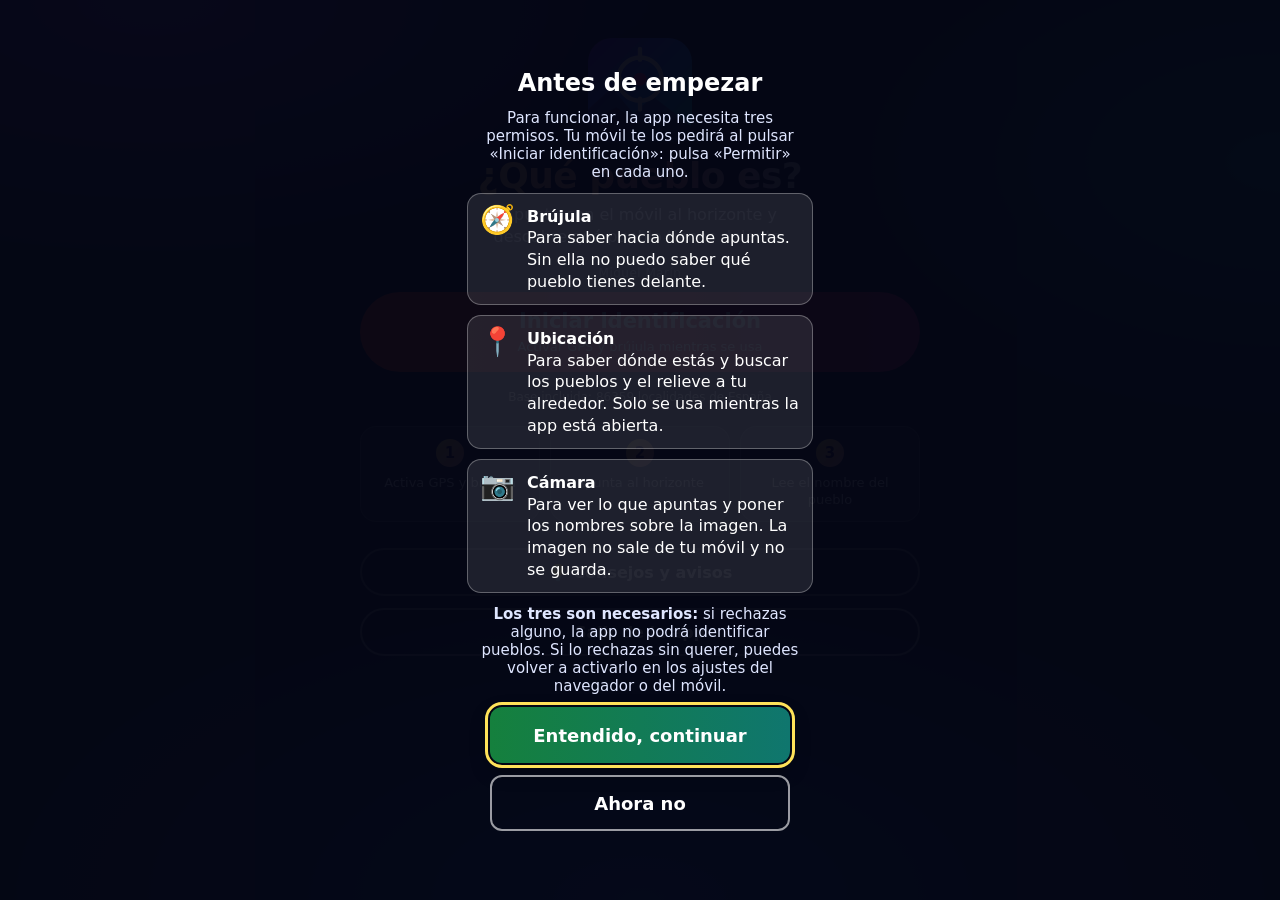
